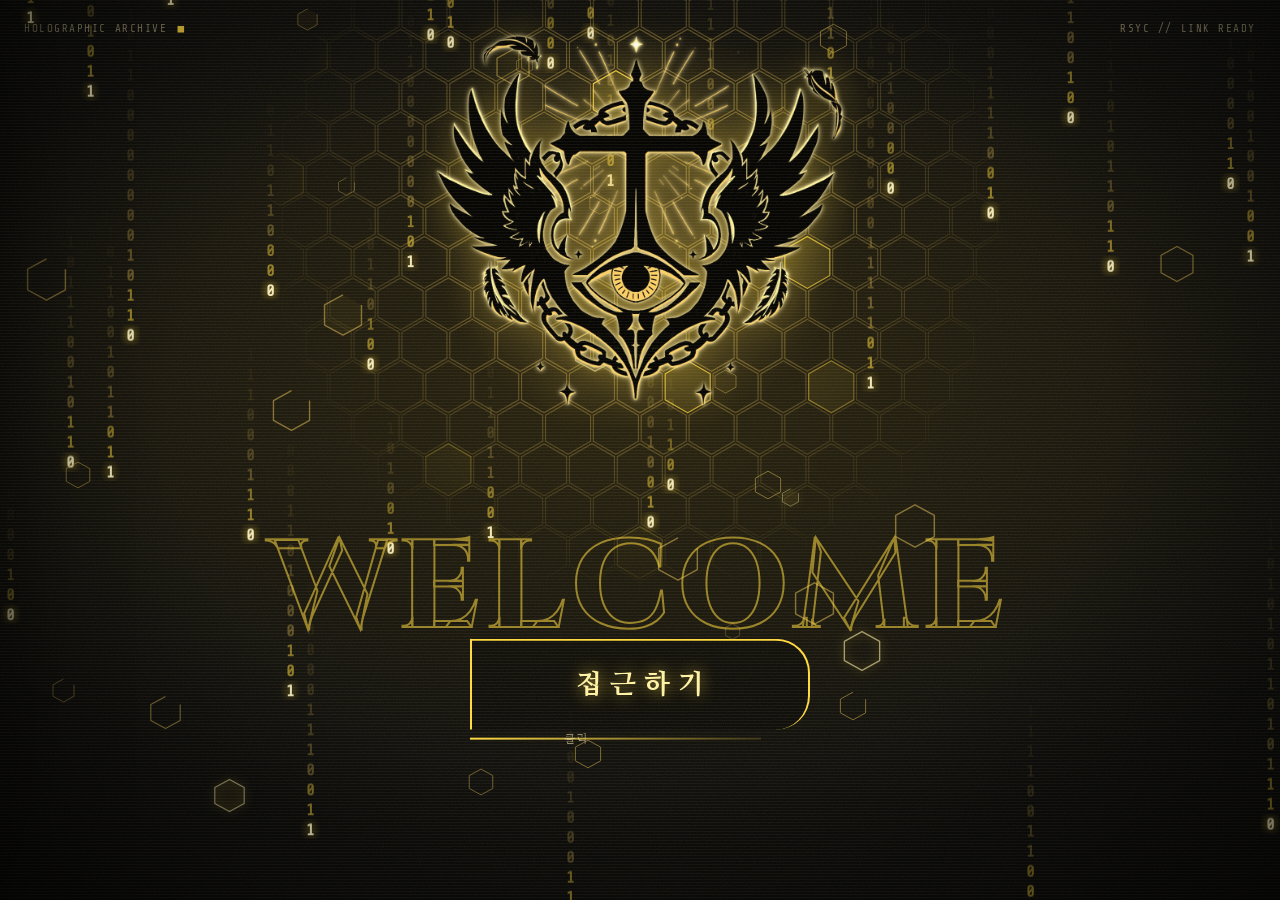
==== index.html @ 60757486 "글자 나오는 속도 전체적으로 약 2배 이상 빠르게(대사·통신·화면 글자·분노 연출·로블록스 UI), 공지 v-4.7.5 Co-Authored-By: Claude Sonnet 5.5" ====
<!doctype html><html><head><meta charset=utf8><meta name=viewport content="width=device-width,initial-scale=1,viewport-fit=cover"><style>:root{color-scheme:light;box-sizing:border-box;padding-top:env(safe-area-inset-top,0px);padding-bottom:env(safe-area-inset-bottom,0px)}html{scroll-padding-top:env(safe-area-inset-top,0px)}body{margin:0;padding:0;font:14px -apple-system,BlinkMacSystemFont,sans-serif;background:#faf9f5;color:#141413}img{max-width:100%}[hidden]:not([hidden=until-found i]){display:none!important}</style></head><body>
<title>라시안컷 소설 모음집</title>
<link rel="preconnect" href="https://fonts.googleapis.com"><link rel="preconnect" href="https://fonts.gstatic.com" crossorigin>
<link rel="stylesheet" href="https://fonts.googleapis.com/css2?family=Cinzel:wght@400;600;800&family=IM+Fell+English:ital@0;1&family=Nanum+Myeongjo:wght@400;700;800&family=Noto+Serif+KR:wght@300&family=Share+Tech+Mono&display=swap">
<style>
/* Layout concept: one full-viewport hologram console. Screens stack; a downward curtain covers every change.
   Palette is black + gold + pale (연노랑) + yellow; white is kept for reading text. */
:root{--ts:3.2;--ease-soft:cubic-bezier(.25,.6,.3,1);
  --ink:#0a0a0a; --ink-2:#121212; --ink-3:#191610;
  --gold:#c9a94c; --pale:#e9d8a6; --lemon:#fff3a6; --yellow:#ffd93d; --amber:#b7791f; --white:#ffffff;
  --line:rgba(233,216,166,.30); --line-2:rgba(233,216,166,.16);
  --f-display:'Cinzel','Nanum Myeongjo','Batang',serif;
  --f-body:'Nanum Myeongjo','Noto Serif KR','Batang',serif;
  --f-mono:'Share Tech Mono','D2Coding','Consolas',ui-monospace,monospace;
  --f-old:'IM Fell English','Nanum Myeongjo','Batang',serif;
  --ease:cubic-bezier(.2,.75,.2,1);
  color-scheme:dark;
}
*{box-sizing:border-box}
html,body{height:100%}
body{margin:0;background:var(--ink);color:var(--white);font:400 16px/1.6 var(--f-body);overflow:hidden;-webkit-font-smoothing:antialiased;-webkit-tap-highlight-color:transparent}
button{font:inherit;color:inherit;background:none;border:0;padding:0;cursor:pointer}
button:focus-visible,input:focus-visible{outline:2px solid var(--yellow);outline-offset:3px}
svg{display:block}
#app{position:relative;height:100%;overflow:hidden;background:radial-gradient(120% 90% at 50% 38%,#17130a 0%,#0a0a0a 52%,#040404 100%)}
.mono{font-family:var(--f-mono);letter-spacing:.14em;text-transform:uppercase}
.ko{font-family:var(--f-body);letter-spacing:.04em;text-transform:none}

/* ---------- screens + enter/leave motion (rise in, fall out) ---------- */
.screen{position:absolute;inset:0;display:none;overflow:hidden}
.screen.on{display:block}
@keyframes rise{from{opacity:0;translate:0 34px}to{opacity:1;translate:0 0}}
@keyframes fall{from{opacity:1;translate:0 0}to{opacity:0;translate:0 34px}}
.screen.pre [data-a]{opacity:0;translate:0 34px}
.screen.enter [data-a]{animation:rise calc(.78s*var(--ts,1)) var(--ease-soft) both;animation-delay:calc((var(--i,0)*68ms + var(--d,0ms))*var(--ts,1))}
.screen.leave [data-a]{animation:fall calc(.36s*var(--ts,1)) cubic-bezier(.4,0,.6,1) both;animation-delay:calc(var(--i,0)*22ms*var(--ts,1))}
.screen.leave{pointer-events:none}

/* icon line-drawing */
.ic{width:100%;height:100%;fill:none;stroke:currentColor;stroke-width:1.4;stroke-linecap:round;stroke-linejoin:round;overflow:visible}
.p{stroke-dasharray:1 1;stroke-dashoffset:0}
@keyframes draw{from{stroke-dashoffset:1}to{stroke-dashoffset:0}}
.screen.enter .ic .p,.draw .ic .p{animation:draw calc(1.1s*var(--ts,1)) ease both;animation-delay:calc((var(--i,0)*68ms + 220ms)*var(--ts,1))}
.screen.pre .ic .p{stroke-dashoffset:1}

/* ---------- global fx ---------- */
#fx{position:absolute;inset:0;pointer-events:none;z-index:60;overflow:hidden}
#fx .scan{position:absolute;inset:0;background:repeating-linear-gradient(to bottom,rgba(255,236,150,.05) 0 1px,transparent 1px 3px);mix-blend-mode:screen}
#fx .beam{position:absolute;left:0;right:0;height:22vh;top:-24vh;background:linear-gradient(to bottom,transparent,rgba(255,232,140,.055),transparent);animation:beam 9s linear infinite}
@keyframes beam{to{transform:translateY(150vh)}}
#fx .grain{position:absolute;inset:-40%;opacity:.10;animation:grain 1.1s steps(5) infinite;
  background-image:url("data:image/svg+xml;utf8,%3Csvg xmlns='http://www.w3.org/2000/svg' width='220' height='220'%3E%3Cfilter id='n'%3E%3CfeTurbulence type='fractalNoise' baseFrequency='.85' numOctaves='2' stitchTiles='stitch'/%3E%3CfeColorMatrix values='0 0 0 0 .95 0 0 0 0 .84 0 0 0 0 .5 0 0 0 .6 0'/%3E%3C/filter%3E%3Crect width='100%25' height='100%25' filter='url(%23n)'/%3E%3C/svg%3E")}
@keyframes grain{0%{transform:translate(0,0)}20%{transform:translate(-3%,2%)}40%{transform:translate(2%,-3%)}60%{transform:translate(-2%,-1%)}80%{transform:translate(3%,3%)}100%{transform:translate(0,0)}}
#fx .vig{position:absolute;inset:0;background:radial-gradient(ellipse at 50% 46%,transparent 52%,rgba(0,0,0,.6) 100%)}
@keyframes flick{0%,100%{opacity:1}91%{opacity:1}92%{opacity:.86}93%{opacity:1}96%{opacity:.93}97%{opacity:1}}
.flick{animation:flick 7s steps(1) infinite}
:root[data-fx="off"] #fx .scan,:root[data-fx="off"] #fx .beam,:root[data-fx="off"] #fx .grain{display:none}
:root[data-fx="off"] .flick{animation:none}

/* ---------- shared pieces ---------- */
.brk{position:relative}
.brk::before,.brk::after{content:"";position:absolute;inset:-1px;pointer-events:none;
  --c:var(--pale);
  background:
    linear-gradient(var(--c),var(--c)) 0 0/16px 1.5px no-repeat,linear-gradient(var(--c),var(--c)) 0 0/1.5px 16px no-repeat,
    linear-gradient(var(--c),var(--c)) 100% 0/16px 1.5px no-repeat,linear-gradient(var(--c),var(--c)) 100% 0/1.5px 16px no-repeat}
.brk::after{background:
    linear-gradient(var(--c),var(--c)) 0 100%/16px 1.5px no-repeat,linear-gradient(var(--c),var(--c)) 0 100%/1.5px 16px no-repeat,
    linear-gradient(var(--c),var(--c)) 100% 100%/16px 1.5px no-repeat,linear-gradient(var(--c),var(--c)) 100% 100%/1.5px 16px no-repeat}
.gild{--gild:linear-gradient(180deg,var(--lemon) 0%,var(--pale) 38%,var(--gold) 72%,#8f7530 100%);background:var(--gild);-webkit-background-clip:text;background-clip:text;color:transparent}
.gild.wr{background:none}
.gild .wc{background:var(--gild);-webkit-background-clip:text;background-clip:text;color:transparent}
.orn{display:flex;align-items:center;gap:12px;color:var(--gold)}
.orn::before,.orn::after{content:"";flex:1;height:1px;background:linear-gradient(90deg,transparent,var(--gold))}
.orn::after{background:linear-gradient(270deg,transparent,var(--gold))}
.orn i{width:7px;height:7px;rotate:45deg;background:var(--gold);box-shadow:0 0 10px var(--yellow)}

.backbtn{position:absolute;z-index:8;display:flex;align-items:center;gap:12px;padding:8px 16px 8px 12px;color:var(--pale);font-family:var(--f-display);font-size:clamp(15px,1.5vw,20px);letter-spacing:.06em;
  border:1px solid var(--line);background:rgba(10,10,10,.55);backdrop-filter:blur(3px);transition:color .2s,border-color .2s,box-shadow .2s,background .2s}
.backbtn .ic{width:22px;height:22px;flex:none}
.backbtn:hover{color:var(--yellow);border-color:var(--yellow);box-shadow:0 0 22px rgba(255,217,61,.25);background:rgba(255,217,61,.06)}
.backbtn.tl{top:max(18px,env(safe-area-inset-top,0px));left:22px}
.backbtn.tr{top:max(18px,env(safe-area-inset-top,0px));right:22px}

/* sound widget (slider + speaker) */
.snd{display:flex;align-items:center;gap:14px;color:var(--pale)}
.snd .spk{position:relative;width:44px;height:44px;display:grid;place-items:center;border:1px solid var(--line);background:rgba(10,10,10,.5);transition:color .2s,border-color .2s,box-shadow .2s}
.snd .spk .ic{width:26px;height:26px}
.snd .spk:hover{color:var(--yellow);border-color:var(--yellow);box-shadow:0 0 18px rgba(255,217,61,.25)}
.snd .w1,.snd .w2{transition:opacity .3s,stroke-dashoffset .5s}
.snd .x{opacity:0;transition:opacity .25s}
.snd.muted .w1,.snd.muted .w2{opacity:0}
.snd.muted .x{opacity:1}
.snd.muted{color:rgba(233,216,166,.55)}
.snd .vol{-webkit-appearance:none;appearance:none;width:clamp(84px,9vw,132px);height:22px;background:transparent;cursor:pointer;margin:0}
.snd .vol::-webkit-slider-runnable-track{height:1px;background:linear-gradient(90deg,var(--yellow) var(--v,50%),rgba(233,216,166,.35) var(--v,50%))}
.snd .vol::-moz-range-track{height:1px;background:rgba(233,216,166,.35)}
.snd .vol::-moz-range-progress{height:1px;background:var(--yellow)}
.snd .vol::-webkit-slider-thumb{-webkit-appearance:none;width:10px;height:10px;margin-top:-4.5px;rotate:45deg;background:var(--yellow);border:0;box-shadow:0 0 12px rgba(255,217,61,.9)}
.snd .vol::-moz-range-thumb{width:9px;height:9px;border-radius:0;background:var(--yellow);border:0;box-shadow:0 0 12px rgba(255,217,61,.9)}
.snd .cap{position:absolute;font-family:var(--f-mono);font-size:10px;letter-spacing:.16em;color:rgba(233,216,166,.55);white-space:nowrap;pointer-events:none}
.snd-tr{position:absolute;top:max(20px,env(safe-area-inset-top,0px));right:26px;z-index:6}
.snd-br{position:absolute;bottom:max(24px,env(safe-area-inset-bottom,0px));right:28px;z-index:6}

#toast{position:absolute;left:50%;bottom:max(46px,env(safe-area-inset-bottom,0px));translate:-50% 0;z-index:70;padding:10px 20px;border:1px solid var(--gold);background:rgba(10,10,10,.9);color:var(--pale);font-family:var(--f-mono);font-size:13px;letter-spacing:.1em;opacity:0;pointer-events:none;transition:opacity .3s,translate .3s var(--ease);translate:-50% 20px;box-shadow:0 0 30px rgba(255,217,61,.15)}
#toast.show{opacity:1;translate:-50% 0}

/* ================= INTRO ================= */
#s-intro{background:radial-gradient(90% 70% at 50% 46%,rgba(255,217,61,.07),transparent 70%)}
#s-intro .bits{position:absolute;inset:0;width:100%;height:100%}
#s-intro .hexes{position:absolute;inset:0;pointer-events:none}
#s-intro .hx{position:absolute;fill:none;stroke:var(--gold);stroke-width:3.2;stroke-linejoin:round;overflow:visible;opacity:.6;animation:drift var(--t,8s) ease-in-out infinite alternate;animation-delay:var(--dl,0s)}
#s-intro .hx.f{fill:rgba(255,217,61,.08)}
#s-intro .hx.b{stroke:var(--lemon);filter:drop-shadow(0 0 5px rgba(255,217,61,.7))}
@keyframes drift{from{transform:translateY(-14px);opacity:.3}to{transform:translateY(16px);opacity:.85}}
/* 문장(로고): 원본 검은색 그대로. 검은 배경에서 윤곽이 읽히도록 금빛 테두리 광택 + 뒤쪽 은은한 금빛 후광 */
#s-intro .crest{position:absolute;left:50%;top:4%;height:min(41%,calc(84vw*.908));aspect-ratio:1000/908;transform:translateX(-50%);pointer-events:none}
#s-intro .crest img{position:relative;z-index:1;display:block;width:100%;height:100%;object-fit:contain;user-select:none;-webkit-user-drag:none;animation:crestfloat 7s ease-in-out infinite;filter:drop-shadow(0 0 1px rgba(255,236,150,.95)) drop-shadow(0 0 2.5px rgba(233,216,166,.85)) drop-shadow(0 0 18px rgba(255,217,61,.35))}
#s-intro .crest::before{content:'';position:absolute;inset:-6% -4%;z-index:0;background:radial-gradient(ellipse at 50% 52%,rgba(201,169,76,.34) 0%,rgba(201,169,76,.16) 38%,transparent 68%);pointer-events:none}
@keyframes crestfloat{0%,100%{transform:translateY(0)}50%{transform:translateY(-8px)}}
#s-intro .comb{position:absolute;left:50%;top:50%;width:200%;aspect-ratio:1;translate:-50% -50%;overflow:visible;z-index:0;-webkit-mask-image:radial-gradient(circle,#000 24%,transparent 66%);mask-image:radial-gradient(circle,#000 24%,transparent 66%)}
#s-intro .comb path{fill:none;stroke:var(--gold);stroke-width:1.4;opacity:.5}
#s-intro .comb path.lit{fill:rgba(255,217,61,.16);stroke:var(--yellow);opacity:.9;animation:combp var(--t,4s) ease-in-out infinite;animation-delay:var(--dl,0s)}
@keyframes combp{0%,100%{opacity:.1}50%{opacity:1}}
#s-intro .welcome{position:absolute;left:50%;top:54%;transform:translate(-50%,-50%);font-family:var(--f-display);font-weight:800;font-size:clamp(44px,min(9.8vw,18vh),190px);line-height:1;letter-spacing:.05em;white-space:nowrap;color:transparent;-webkit-text-stroke:2px rgba(255,217,61,.55);user-select:none}
#s-intro .welcome .g{position:relative;display:block}
#s-intro .welcome .g::before,#s-intro .welcome .g::after{content:attr(data-t);position:absolute;inset:0;color:transparent}
#s-intro .welcome .g::before{-webkit-text-stroke:2px rgba(255,243,166,.7);animation:gl1 5.5s steps(1) infinite}
#s-intro .welcome .g::after{-webkit-text-stroke:2px rgba(201,169,76,.7);animation:gl2 5.5s steps(1) infinite}
@keyframes gl1{0%,86%,100%{clip-path:inset(0 0 0 0);translate:0 0}87%{clip-path:inset(12% 0 62% 0);translate:-8px 0}89%{clip-path:inset(58% 0 12% 0);translate:7px 0}91%{clip-path:inset(0 0 0 0);translate:0 0}}
@keyframes gl2{0%,88%,100%{clip-path:inset(0 0 0 0);translate:0 0}89%{clip-path:inset(70% 0 6% 0);translate:9px 0}90%{clip-path:inset(20% 0 55% 0);translate:-6px 0}92%{clip-path:inset(0 0 0 0);translate:0 0}}
#s-intro .ghost{position:absolute;left:50%;bottom:4.5%;transform:translateX(-50%);font-family:var(--f-display);font-size:clamp(24px,min(5.2vw,9vh),96px);letter-spacing:.32em;padding-left:.32em;color:transparent;-webkit-text-stroke:1.5px rgba(255,203,90,.38);white-space:nowrap;user-select:none}
#s-intro .access{position:absolute;left:50%;top:76%;transform:translate(-50%,-50%);display:grid;place-items:center;padding:.85em 2.4em .85em 2.7em;min-width:min(78vw,340px);font-family:var(--f-body);font-weight:800;font-size:clamp(19px,2.1vw,32px);letter-spacing:.3em;color:var(--lemon);text-shadow:0 0 16px rgba(255,217,61,.7);
  border:2px solid var(--yellow);border-bottom:0;border-radius:0 34px 34px 0;background:linear-gradient(180deg,rgba(255,217,61,.07),rgba(255,217,61,.02));transition:background .25s,box-shadow .25s,color .25s,letter-spacing .3s}
#s-intro .access::after{content:"";position:absolute;height:2px;bottom:-10px;left:-2px;right:14%;background:linear-gradient(90deg,var(--yellow),rgba(255,217,61,.15))}
#s-intro .access:hover,#s-intro .access:focus-visible{background:rgba(255,217,61,.16);box-shadow:0 0 44px rgba(255,217,61,.35),inset 0 0 30px rgba(255,217,61,.12);color:#fff;letter-spacing:.38em}
#s-intro .access .scanline{position:absolute;left:0;right:0;height:2px;top:0;background:var(--lemon);opacity:0;box-shadow:0 0 12px var(--yellow)}
#s-intro .access:hover .scanline{opacity:.9;animation:sl 1.2s linear infinite}
@keyframes sl{from{top:0}to{top:100%}}
#s-intro .hint{position:absolute;left:50%;top:calc(76% + 46px);transform:translateX(-50%);font-size:12px;color:rgba(233,216,166,.62);white-space:nowrap;text-transform:none;letter-spacing:.08em}
#s-intro .tag{position:absolute;font-size:11px;color:rgba(233,216,166,.62);display:flex;gap:10px;align-items:center}
#s-intro .tag b{font-weight:400;color:var(--yellow);animation:blink 1.2s steps(1) infinite}
@keyframes blink{50%{opacity:0}}
#s-intro .tag.tl{top:max(20px,env(safe-area-inset-top,0px));left:24px}
#s-intro .tag.tr{top:max(20px,env(safe-area-inset-top,0px));right:24px}

/* ================= MAIN ================= */
#s-main .topbar{position:absolute;z-index:10;top:0;left:0;right:0;padding:max(18px,env(safe-area-inset-top,0px)) 24px 0;display:flex;align-items:flex-start;gap:clamp(10px,1.4vw,22px);flex-wrap:wrap}
#s-main .navgrp{display:flex;align-items:flex-start;gap:clamp(10px,1.5vw,24px);flex-wrap:wrap;min-width:0}
#s-main .snd-slot{margin-left:auto;padding-top:4px}
.nbtn{position:relative;width:clamp(44px,4.4vw,62px);aspect-ratio:1;display:grid;place-items:center;color:var(--pale);padding:9px;
  border:1px solid rgba(233,216,166,.5);border-left-width:3px;border-top-width:2px;background:linear-gradient(180deg,rgba(233,216,166,.07),rgba(0,0,0,.55));
  outline:1px solid rgba(233,216,166,.16);outline-offset:3px;transition:color .2s,box-shadow .25s,transform .25s var(--ease),background .25s}
.nbtn.plain{border:0;background:none;outline:0;padding:6px}
.nbtn:hover,.nbtn:focus-visible{color:var(--yellow);transform:translateY(-3px);box-shadow:0 8px 26px rgba(255,217,61,.22);background:linear-gradient(180deg,rgba(255,217,61,.14),rgba(0,0,0,.5))}
.nbtn.plain:hover{box-shadow:none;background:none}
.nbtn .tip{position:absolute;top:calc(100% + 14px);left:50%;translate:-50% 8px;opacity:0;pointer-events:none;white-space:nowrap;text-align:center;font-size:13px;line-height:1.35;letter-spacing:.04em;color:var(--pale);padding:5px 12px;border:1px solid var(--line);background:rgba(10,10,10,.92);transition:opacity .2s,translate .25s var(--ease);z-index:3}
.nbtn .tip::before{content:"";position:absolute;left:50%;top:-6px;width:9px;height:9px;rotate:45deg;translate:-50% 0;background:var(--ink);border-left:1px solid var(--line);border-top:1px solid var(--line)}
.nbtn:hover .tip,.nbtn:focus-visible .tip{opacity:1;translate:-50% 0}
.nbtn .tip.two{white-space:normal;width:9.2em}
.nbtn:first-child .tip{left:0;translate:0 8px}.nbtn:first-child:hover .tip{translate:0 0}
.nbtn:first-child .tip::before{left:20px}

.char-panel{position:absolute;left:8vw;bottom:0;top:31%;width:clamp(290px,26.5vw,470px);z-index:2;
  border:1px solid var(--gold);border-bottom:0;border-radius:0 44px 0 0;background:linear-gradient(180deg,rgba(201,169,76,.13),rgba(10,10,10,.75) 55%,rgba(255,217,61,.07));
  outline:1px solid rgba(233,216,166,.14);outline-offset:6px;box-shadow:inset 0 0 70px rgba(255,217,61,.07)}
.char-panel .astro{position:absolute;left:50%;top:47%;width:132%;aspect-ratio:1;translate:-50% -50%;pointer-events:none;opacity:.9}
.char-panel .astro svg{width:100%;height:100%;overflow:visible}
.char-panel .astro text{font-family:var(--f-display);font-size:15px;letter-spacing:.35em;fill:var(--gold);opacity:.7}
.char-panel .floor{position:absolute;left:8%;right:8%;bottom:-14px;height:46px;border-radius:50%;background:radial-gradient(ellipse at center,rgba(255,217,61,.4),transparent 68%);filter:blur(4px)}
.char-panel .mask{position:absolute;inset:0;border-radius:0 44px 0 0;overflow:hidden}
.char-panel .mask::after{content:"";position:absolute;inset:0;background:repeating-linear-gradient(to bottom,rgba(255,236,150,.06) 0 1px,transparent 1px 4px);animation:panscan 6s linear infinite}
@keyframes panscan{to{background-position:0 40px}}
.char-panel .fl{position:absolute;left:50%;bottom:0;height:96%;width:auto;max-width:none;translate:-50% 0;filter:drop-shadow(0 0 1.5px rgba(255,243,166,.95)) drop-shadow(0 0 16px rgba(255,217,61,.32));animation:float 6.5s ease-in-out infinite;user-select:none;-webkit-user-drag:none}
@keyframes float{0%,100%{transform:translateY(0)}50%{transform:translateY(-7px)}}
.char-panel .plate{position:absolute;left:14px;bottom:16px;z-index:2;font-size:11px;color:var(--pale);line-height:1.5;padding:6px 10px;border-left:2px solid var(--yellow);background:rgba(10,10,10,.6)}
.char-panel .plate b{display:block;font-family:var(--f-display);font-weight:600;font-size:14px;letter-spacing:.1em;color:var(--lemon)}

.dlg{position:absolute;left:calc(8vw + clamp(290px,26.5vw,470px) + 60px);right:9vw;top:36%;min-height:clamp(170px,30vh,300px);padding:34px clamp(22px,3vw,44px) 34px;z-index:3;cursor:pointer;text-align:left;
  background:linear-gradient(180deg,rgba(24,20,10,.86),rgba(8,8,8,.9));border:1px solid var(--gold);outline:1px solid rgba(233,216,166,.2);outline-offset:6px;
  box-shadow:inset 0 0 60px rgba(255,217,61,.06),0 24px 70px rgba(0,0,0,.65)}
.dlg .notch{position:absolute;left:-21px;top:50%;width:20px;height:38px;translate:0 -50%;background:var(--gold);clip-path:polygon(100% 0,0 50%,100% 100%)}
.dlg .notch::after{content:"";position:absolute;inset:0;background:#15120a;clip-path:polygon(100% 4px,4px 50%,100% calc(100% - 4px));translate:2px 0}
.dlg .who{position:absolute;top:-16px;left:26px;padding:3px 16px;background:var(--ink);border:1px solid var(--gold);font-size:14px;letter-spacing:.14em;color:var(--lemon);display:flex;gap:10px;align-items:baseline}
.dlg .who i{font-style:normal;font-family:var(--f-display);font-size:11px;letter-spacing:.24em;color:var(--gold)}
.dlg .txt{position:relative;font-size:clamp(17px,1.65vw,26px);line-height:1.9;min-height:5.7em;word-break:keep-all;overflow-wrap:break-word;color:var(--white);white-space:pre-line}
.dlg .next{position:absolute;right:22px;bottom:14px;font-family:var(--f-mono);font-size:12px;letter-spacing:.2em;color:var(--yellow);opacity:0;transition:opacity .3s}
.dlg .next.on{opacity:1;animation:nudge 1.1s ease-in-out infinite}
@keyframes nudge{50%{translate:0 4px}}
.dlg:hover{box-shadow:inset 0 0 70px rgba(255,217,61,.1),0 24px 70px rgba(0,0,0,.65),0 0 34px rgba(255,217,61,.12)}
#s-main .status{position:absolute;right:26px;bottom:max(22px,env(safe-area-inset-bottom,0px));z-index:3;font-size:11px;color:rgba(233,216,166,.7);text-align:right;line-height:1.7}
#s-main .status b{font-weight:400;color:var(--yellow)}
#s-main .bgring{position:absolute;right:-12vw;bottom:-22vw;width:58vw;aspect-ratio:1;opacity:.2;pointer-events:none}

/* ================= LORE (소설창) ================= */
#s-lore{background:linear-gradient(180deg,#0d0b06,#0a0a0a 60%,#100d05)}
#loreTrack{position:absolute;inset:0;overflow-x:auto;overflow-y:hidden;scrollbar-width:none}
#loreTrack::-webkit-scrollbar{display:none}
#loreField{position:relative;height:100%}
.strip{position:absolute;top:0;left:0;height:100%;text-align:left;color:var(--pale);overflow:visible}
.strip .fill{position:absolute;inset:0;background:linear-gradient(180deg,rgba(255,243,166,.02) 0%,rgba(233,216,166,.07) 55%,rgba(201,169,76,.12) 100%);transition:background .4s,filter .4s}
.strip[data-tint="1"] .fill{background:linear-gradient(180deg,rgba(201,169,76,.03),rgba(201,169,76,.13))}
.strip[data-tint="2"] .fill{background:linear-gradient(180deg,rgba(255,217,61,.02),rgba(255,217,61,.10))}
.strip[data-tint="3"] .fill{background:linear-gradient(180deg,rgba(233,216,166,.02),rgba(233,216,166,.11))}
.strip .fill::after{content:"";position:absolute;inset:0;background:repeating-linear-gradient(90deg,transparent 0 46px,rgba(233,216,166,.045) 46px 47px);opacity:.9}
.strip .sweep{position:absolute;top:0;bottom:0;width:26%;left:-30%;background:linear-gradient(90deg,transparent,rgba(255,243,166,.16),transparent);skew:-14deg 0;opacity:0}
.strip:hover .fill,.strip:focus-visible .fill{background:linear-gradient(180deg,rgba(255,243,166,.09),rgba(255,217,61,.2))}
.strip:hover .sweep,.strip:focus-visible .sweep{opacity:1;animation:sweepx 1.4s ease-in-out}
@keyframes sweepx{from{left:-30%}to{left:120%}}
.strip .ttl{position:absolute;left:calc(var(--tx,50%) - 200px);width:400px;text-align:center;font-weight:800;font-size:clamp(24px,2.9vw,46px);line-height:1.25;letter-spacing:.05em;white-space:pre-line;transition:transform .35s var(--ease),filter .35s;filter:drop-shadow(0 2px 0 rgba(0,0,0,.6))}
.strip .licw{position:absolute;left:calc(var(--ix,50%) - var(--iw,210px)/2);width:var(--iw,210px);top:50%;translate:0 -50%;pointer-events:none}
.strip .lic{display:block;color:var(--pale);transition:transform .45s var(--ease),filter .4s}
.strip.top .idx{top:4.5%}.strip.top .ttl{top:calc(4.5% + 28px)}
.strip.bot .idx{bottom:4.5%}.strip.bot .ttl{bottom:calc(4.5% + 28px)}
.strip.more .ttl{top:57%;bottom:auto}.strip.more .licw{top:45%}
.strip .edge{position:absolute;inset:0;width:100%;height:100%;overflow:visible;pointer-events:none}
.strip:hover .lic,.strip:focus-visible .lic{transform:scale(1.07);filter:drop-shadow(0 0 16px rgba(255,217,61,.55))}
.strip:hover .ttl,.strip:focus-visible .ttl{filter:drop-shadow(0 0 14px rgba(255,217,61,.55))}
.strip .idx{position:absolute;left:calc(var(--tx,50%) - 100px);width:200px;text-align:center;font-family:var(--f-display);font-size:12px;letter-spacing:.4em;color:rgba(233,216,166,.55)}
.lic svg{width:100%;height:auto;overflow:visible;fill:none;stroke:currentColor;stroke-width:2.4;stroke-linecap:round;stroke-linejoin:round}
/* ---- 소설창 아이콘: 리바이어던(피) ---- */
.lic .bd{fill:none;stroke:#8b0000;stroke-width:6.4;stroke-linecap:round;stroke-dasharray:1 1;stroke-dashoffset:1;animation:bdrip calc(5.4s*var(--ts,1)) ease-in-out infinite;animation-delay:var(--dl,0s)}
@keyframes bdrip{0%{stroke-dashoffset:1}30%{stroke-dashoffset:0}66%{stroke-dashoffset:0}84%{stroke-dashoffset:-1}100%{stroke-dashoffset:-1}}
.lic .bdrop{fill:#8b0000;stroke:#b91c1c;stroke-width:.8;transform-box:fill-box;transform-origin:50% 0;opacity:0;animation:bdrop calc(5.4s*var(--ts,1)) linear infinite;animation-delay:var(--dl,0s)}
@keyframes bdrop{
  0%,29%{opacity:0;transform:translateY(0) scale(.15)}
  36%{opacity:1;transform:translateY(0) scale(1);animation-timing-function:ease-in-out}
  44%{opacity:1;transform:translateY(0) scale(1.05,1.22);animation-timing-function:cubic-bezier(.6,0,1,.5)}
  60%{opacity:1;transform:translateY(var(--fall,40px)) scale(.9,1.25)}
  61%,100%{opacity:0;transform:translateY(var(--fall,40px)) scale(.9,1.25)}
}
.lic .brip{fill:none;stroke:#c22b22;stroke-width:1.6;transform-box:fill-box;transform-origin:center;opacity:0;animation:brip calc(5.4s*var(--ts,1)) ease-out infinite;animation-delay:var(--dl,0s)}
@keyframes brip{0%,60%{opacity:0;transform:scale(.25)}62%{opacity:.95;transform:scale(.35)}82%{opacity:0;transform:scale(1.7)}100%{opacity:0;transform:scale(1.7)}}
.lic .bblob{transform-box:fill-box;transform-origin:50% 0;animation:ooze calc(4.6s*var(--ts,1)) ease-in-out infinite}
@keyframes ooze{0%,100%{transform:scale(1,1)}50%{transform:scale(1.04,1.1)}}
/* ---- 인간(별 + 보라 전기) ---- */
.lic .spin1{transform-origin:150px 150px;animation:spin calc(60s*var(--ts,1)) linear infinite}
.lic .spin2{transform-origin:150px 150px;animation:spin calc(40s*var(--ts,1)) linear infinite reverse}
@keyframes spin{to{transform:rotate(360deg)}}
.lic .h-bloom{transform-box:fill-box;transform-origin:center;animation:hbloom calc(3.4s*var(--ts,1)) ease-in-out infinite}
@keyframes hbloom{0%,100%{transform:scale(.84);opacity:.72}50%{transform:scale(1.14);opacity:1}}
.lic .h-star{transform-box:fill-box;transform-origin:center;animation:hstar calc(3.4s*var(--ts,1)) ease-in-out infinite;filter:drop-shadow(0 0 3px #bfe0ff) drop-shadow(0 0 12px rgba(46,116,255,.95)) drop-shadow(0 0 26px rgba(70,90,255,.75))}
@keyframes hstar{0%,100%{transform:scale(.93)}50%{transform:scale(1.1)}}
.lic .h-core{transform-box:fill-box;transform-origin:center;animation:hcore calc(1.7s*var(--ts,1)) ease-in-out infinite;filter:drop-shadow(0 0 6px #fff) drop-shadow(0 0 14px #8fc2ff)}
@keyframes hcore{0%,100%{transform:scale(.8);opacity:.85}50%{transform:scale(1.35);opacity:1}}
.lic .h-flare{transform-origin:150px 150px;animation:hflare calc(3.4s*var(--ts,1)) ease-in-out infinite}
@keyframes hflare{0%,100%{transform:scale(.62);opacity:.55}50%{transform:scale(1.08);opacity:1}}
.lic .h-flare2{transform-origin:150px 150px;animation:spin calc(18s*var(--ts,1)) linear infinite}
.lic .h-sp{transform-box:fill-box;transform-origin:center;opacity:0;animation:hsp calc(2.6s*var(--ts,1)) ease-in-out infinite;animation-delay:var(--dl,0s)}
@keyframes hsp{0%,100%{opacity:0;transform:scale(.2) rotate(0)}45%{opacity:1;transform:scale(1.15) rotate(45deg)}70%{opacity:.4;transform:scale(.7) rotate(60deg)}}
.lic .zapg{filter:drop-shadow(0 0 3px #b04bff) drop-shadow(0 0 9px rgba(160,32,240,.85))}
.lic .zp{stroke:#b13cff;stroke-width:2.7}
.lic .zc{stroke:#f3dcff;stroke-width:.9}
/* ---- 조직: 아이콘 전체가 위아래로 ---- */
.lic .bob{animation:bob calc(2.8s*var(--ts,1)) ease-in-out infinite}
@keyframes bob{0%,100%{transform:translateY(8px)}50%{transform:translateY(-16px)}}
.lic .c-sh{transform-box:fill-box;transform-origin:center;animation:bobsh calc(2.8s*var(--ts,1)) ease-in-out infinite}
@keyframes bobsh{0%,100%{transform:scale(1);opacity:1}50%{transform:scale(.7);opacity:.45}}
.lic .amber{stroke:var(--amber)}.lic .gold{stroke:var(--gold)}.lic .yel{stroke:var(--yellow)}.lic .fillg{fill:rgba(201,169,76,.14)}
.strip.more .ttl{font-family:var(--f-old);font-style:italic;font-weight:400;font-size:clamp(34px,4.4vw,72px);letter-spacing:.02em;color:var(--pale)}
.lore-lines{position:absolute;inset:0;pointer-events:none;overflow:visible}
.lore-lines line{stroke:var(--lemon);stroke-width:1.6;opacity:.75;filter:drop-shadow(0 0 4px rgba(255,236,150,.7))}

/* lore list */
#s-lorelist{background:radial-gradient(90% 70% at 50% 30%,rgba(255,217,61,.06),transparent 70%)}
#s-lorelist .wrap{position:absolute;inset:0;padding:clamp(84px,12vh,120px) clamp(20px,6vw,90px) 40px;overflow-y:auto;overflow-x:hidden}
#s-lorelist .head{display:flex;align-items:center;gap:clamp(18px,3vw,44px);margin-bottom:26px}
#s-lorelist .head .lic{position:static;width:clamp(72px,9vw,130px);flex:none;color:var(--pale)}
#s-lorelist h2{margin:0;font-size:clamp(30px,4.6vw,66px);font-weight:800;letter-spacing:.06em;line-height:1.15;white-space:pre-line}
#s-lorelist .sub{font-size:12px;color:rgba(233,216,166,.6);margin-top:8px}
#s-lorelist .grid{display:grid;grid-template-columns:repeat(auto-fill,minmax(min(100%,260px),1fr));gap:clamp(14px,2vw,26px);margin-top:30px}
.card{position:relative;min-height:190px;padding:20px 22px;display:flex;flex-direction:column;justify-content:space-between;text-align:left;border:1px solid var(--line);background:linear-gradient(180deg,rgba(233,216,166,.06),rgba(10,10,10,.7));transition:border-color .25s,box-shadow .25s,transform .3s var(--ease)}
a.card:hover,button.card:hover{border-color:var(--yellow);box-shadow:0 0 30px rgba(255,217,61,.18);transform:translateY(-4px)}
a.card{text-decoration:none;color:inherit}
.card .no{font-family:var(--f-display);font-size:13px;letter-spacing:.3em;color:var(--gold)}
.card .nm{font-size:20px;line-height:1.4;color:var(--white)}
.card .go{font-size:11px;color:var(--yellow)}
.card .nico{position:absolute;right:18px;top:16px;width:58px;height:58px;color:var(--pale);filter:drop-shadow(0 0 8px rgba(255,180,90,.35));transition:transform .45s var(--ease),filter .3s}
.card .nico .ic{stroke-width:1.2}
a.card:hover .nico{transform:scale(1.08) rotate(-4deg);filter:drop-shadow(0 0 14px rgba(255,190,100,.7))}
.card.hasico .nm{font-size:22px}
.card.empty{border-style:dashed;color:rgba(233,216,166,.5)}
.card.empty .nm{color:rgba(233,216,166,.55);font-size:16px}
#s-lorelist .msg{margin-top:26px;font-size:15px;color:rgba(233,216,166,.75);max-width:52ch;line-height:1.9;word-break:keep-all}

/* ================= UNIVERSE ================= */
#s-universe{background:radial-gradient(60% 60% at 32% 26%,rgba(255,217,61,.12),transparent 70%),#070707}
#uniSvg{position:absolute;inset:0;width:100%;height:100%}
#uniSvg .par{transform:translate(calc(var(--mx,0)*var(--k,10)*1px),calc(var(--my,0)*var(--k,10)*.7px));transition:transform .7s var(--ease)}
#uniSvg .st{fill:var(--lemon);animation:tw var(--t,4s) ease-in-out infinite;animation-delay:var(--dl,0s)}
@keyframes tw{50%{opacity:.15}}
#uniSvg .arc{fill:none;stroke-width:2;opacity:.6}
#uniSvg .ring{fill:none}
#uniSvg .planet-hit{fill:transparent;cursor:pointer}
#uniSvg .planet-g:hover .p-ring,#uniSvg .planet-g:focus-visible .p-ring{stroke:var(--yellow);opacity:1}
#uniSvg .planet-g:focus-visible{outline:none}
#uniSvg .tag{opacity:0;transition:opacity .25s;font-family:var(--f-mono);font-size:19px;letter-spacing:.18em;fill:var(--lemon);pointer-events:none}
#uniSvg .planet-g:hover .tag,#uniSvg .planet-g:focus-visible .tag,#uniSvg .sun-g:hover .tag{opacity:1}
.uni-title{position:absolute;top:max(14px,env(safe-area-inset-top,0px));right:clamp(20px,3vw,44px);z-index:5;font-family:var(--f-display);font-weight:600;font-size:clamp(28px,5.3vw,88px);letter-spacing:.07em;line-height:1.05;text-align:right;pointer-events:none;filter:drop-shadow(0 2px 0 #000)}
.uni-title>span{display:block}
.uni-title small{display:block;font-family:var(--f-mono);font-size:clamp(10px,.9vw,13px);letter-spacing:.32em;color:rgba(233,216,166,.65);margin-top:6px}
.compass{position:absolute;left:clamp(16px,2vw,32px);bottom:max(22px,env(safe-area-inset-bottom,0px));width:clamp(104px,11vw,150px);aspect-ratio:1;z-index:5;color:var(--pale)}
.compass svg{width:100%;height:100%;overflow:visible}
/* SVG 안에서 50% 50%는 viewBox 원점(0,0) 기준 (70,70)이 되어 바늘이 엉뚱한 점을 축으로 돌았음 → 나침반 중심(0,0)으로 고정 */
.compass .needle{transform-box:view-box;transform-origin:0 0;transition:transform 1.6s cubic-bezier(.3,.7,.2,1)}
.compass .wob{transform-box:view-box;transform-origin:0 0;animation:wob calc(6s*var(--ts,1)) ease-in-out infinite}
@keyframes wob{0%,100%{transform:rotate(-2.4deg)}50%{transform:rotate(2.4deg)}}
.compass text{font-family:var(--f-display);font-size:13px;fill:var(--lemon);text-anchor:middle;dominant-baseline:central}

/* ================= WORLD MAP ================= */
#s-world{background:#070707}
#worldSvg{position:absolute;inset:0;width:100%;height:100%;cursor:grab;touch-action:none;overflow:visible}
#worldSvg.drag{cursor:grabbing}
#worldSvg .disk{fill:url(#diskg);stroke:var(--pale);stroke-width:2.5;opacity:.9}
#worldSvg .disk2{fill:none;stroke:var(--gold);stroke-width:1.2;stroke-dasharray:6 10;opacity:.5}
#worldSvg .grat{fill:none;stroke:var(--gold);stroke-width:1;opacity:.13}
#worldSvg .reg{fill:rgba(233,216,166,.075);stroke:rgba(233,216,166,.42);stroke-width:1.2;stroke-dasharray:7 6;transition:fill .2s;cursor:pointer}
#worldSvg .reg.unk{fill:rgba(233,216,166,.035)}
#worldSvg .reg:hover,#worldSvg .reg.sel{fill:rgba(255,217,61,.26)}
#worldSvg .coast{fill:none;stroke:var(--gold);stroke-width:3.6;stroke-linejoin:round;filter:drop-shadow(0 0 6px rgba(255,217,61,.5));pointer-events:none}
#worldSvg .coast2{fill:none;stroke:var(--lemon);stroke-width:1;opacity:.5;pointer-events:none;transform:translate(3px,3px)}
.screen.enter #worldSvg .coast,.screen.enter #worldSvg .coast2{stroke-dasharray:1 1;animation:draw calc(2.2s*var(--ts,1)) ease both;animation-delay:calc(.35s*var(--ts,1))}
.screen.enter #worldSvg .reg{animation:fadein calc(1.2s*var(--ts,1)) ease both;animation-delay:calc(1.2s*var(--ts,1))}
@keyframes fadein{from{opacity:0}to{opacity:1}}
#worldSvg .lbl{font-family:var(--f-body);font-weight:800;font-size:34px;letter-spacing:.05em;fill:var(--pale);text-anchor:middle;paint-order:stroke;stroke:#0a0a0a;stroke-width:7px;stroke-linejoin:round;pointer-events:none}
#worldSvg .lbl.sm{font-size:26px}
#worldSvg .q{font-family:var(--f-display);font-size:34px;fill:rgba(233,216,166,.55);text-anchor:middle;dominant-baseline:central;pointer-events:none;paint-order:stroke;stroke:#0a0a0a;stroke-width:5px}
#worldSvg .qc{fill:none;stroke:rgba(233,216,166,.4);stroke-width:1.4;stroke-dasharray:3 5;pointer-events:none}
.map-ui{position:absolute;left:22px;bottom:max(22px,env(safe-area-inset-bottom,0px));z-index:6;display:flex;flex-direction:column;gap:10px}
.map-ui .zbtns{display:flex;gap:8px}
.map-ui .zb{width:40px;height:40px;display:grid;place-items:center;border:1px solid var(--line);background:rgba(10,10,10,.6);color:var(--pale);font-family:var(--f-mono);font-size:18px;transition:color .2s,border-color .2s}
.map-ui .zb:hover{color:var(--yellow);border-color:var(--yellow)}
.map-ui .lg{font-size:12px;color:rgba(233,216,166,.85);line-height:1.7;padding:6px 10px;background:rgba(10,10,10,.72);border-left:2px solid var(--gold);text-transform:none;letter-spacing:.04em}
.readout{position:absolute;right:clamp(16px,2.4vw,34px);bottom:max(90px,calc(env(safe-area-inset-bottom,0px) + 90px));z-index:6;width:min(300px,calc(100% - 32px));padding:18px 20px 16px;background:rgba(10,10,10,.86);border:1px solid var(--gold);opacity:0;translate:0 26px;pointer-events:none;transition:opacity .3s,translate .35s var(--ease)}
.readout.show{opacity:1;translate:0 0;pointer-events:auto}
.readout .k{font-size:10px;color:var(--gold)}
.readout h3{margin:6px 0 10px;font-size:26px;font-weight:800;line-height:1.2;letter-spacing:.04em}
.readout dl{margin:0;display:grid;grid-template-columns:auto 1fr;gap:4px 14px;font-size:13px;color:var(--pale)}
.readout dt{font-family:var(--f-mono);font-size:10px;letter-spacing:.16em;color:rgba(233,216,166,.55);padding-top:3px}
.readout dd{margin:0}
.readout .x{position:absolute;top:8px;right:8px;width:26px;height:26px;color:var(--pale)}
#mapTip{position:absolute;z-index:7;pointer-events:none;padding:4px 12px;background:rgba(10,10,10,.92);border:1px solid var(--gold);color:var(--lemon);font-size:14px;letter-spacing:.06em;opacity:0;transition:opacity .15s;white-space:nowrap}
#mapTip.on{opacity:1}

/* ================= FACE (페이스리아와 오비투아리바) ================= */
#s-face{background:radial-gradient(70% 70% at 50% 45%,rgba(255,217,61,.07),transparent 70%)}
#s-face .stage{position:absolute;inset:0;display:grid;grid-template-columns:1fr auto 1fr;align-items:center;padding:clamp(70px,11vh,110px) clamp(16px,5vw,80px) clamp(28px,6vh,60px);gap:0}
#s-face .side{display:flex;flex-direction:column;gap:14px;min-width:0}
#s-face .side.l{align-items:flex-end;text-align:right}
#s-face .side.r{align-items:flex-start;text-align:left}
#s-face .nm{font-size:clamp(26px,3.6vw,56px);font-weight:800;letter-spacing:.05em;line-height:1.15;word-break:keep-all}
#s-face .en{font-size:11px;color:rgba(233,216,166,.6)}
#s-face .slot{width:min(100%,300px);padding:14px 16px;border:1px dashed var(--line);font-size:13px;color:rgba(233,216,166,.55);line-height:1.7}
#s-face .fig{display:flex;height:min(58vh,560px);align-items:stretch;transition:gap .5s var(--ease);gap:0}
#s-face .fig svg{height:100%;width:auto;aspect-ratio:118/300;overflow:hidden;fill:none;stroke:var(--pale);stroke-width:1.8;stroke-linecap:round;stroke-linejoin:round;filter:drop-shadow(0 0 8px rgba(255,217,61,.35))}
#s-face .fig:hover{gap:30px}
#s-face .wa{position:absolute;left:50%;top:47%;translate:-50% -50%;font-family:var(--f-body);font-weight:800;font-size:clamp(22px,2.6vw,40px);color:var(--yellow);padding:.35em .5em;background:radial-gradient(closest-side,#0a0a0a 62%,transparent);text-shadow:0 0 18px rgba(255,217,61,.7);pointer-events:none}
#s-face .figwrap{position:relative;display:grid;place-items:center;padding:0 clamp(6px,2vw,30px)}
#s-face .halo{fill:none;stroke:var(--gold);stroke-width:1.2;stroke-dasharray:3 7;opacity:.65}

/* ================= SETTINGS ================= */
#s-settings .panel{position:absolute;left:50%;top:50%;transform:translate(-50%,-50%);width:min(620px,calc(100% - 32px));max-height:calc(100% - 120px);overflow:auto;padding:clamp(22px,4vw,40px);background:linear-gradient(180deg,rgba(24,20,10,.9),rgba(8,8,8,.92));border:1px solid var(--gold);outline:1px solid var(--line-2);outline-offset:6px;box-shadow:0 30px 90px rgba(0,0,0,.7),inset 0 0 60px rgba(255,217,61,.05)}
#s-settings h2{margin:0 0 4px;font-size:clamp(26px,3vw,40px);font-weight:800;letter-spacing:.14em}
#s-settings .row{display:flex;align-items:center;justify-content:space-between;gap:18px;padding:18px 0;border-bottom:1px solid var(--line-2);flex-wrap:wrap}
#s-settings .row:last-of-type{border-bottom:0}
#s-settings .lb{min-width:0}
#s-settings .lb b{display:block;font-weight:700;font-size:17px}
#s-settings .lb>span{font-size:12px;color:rgba(233,216,166,.6)}
.seg{display:flex;border:1px solid var(--line)}
.seg.five button{padding:8px 11px;font-size:13px}
.mono.build{font-size:10px;color:rgba(233,216,166,.38);margin-top:10px;letter-spacing:.12em}
.seg button{padding:8px 16px;font-size:14px;color:rgba(233,216,166,.7);transition:background .2s,color .2s}
.seg button+button{border-left:1px solid var(--line)}
.seg button[aria-pressed="true"]{background:rgba(255,217,61,.16);color:var(--lemon);box-shadow:inset 0 -2px 0 var(--yellow)}
.seg button:hover{color:var(--yellow)}
.act{padding:9px 20px;border:1px solid var(--gold);color:var(--pale);font-size:14px;letter-spacing:.08em;transition:background .2s,color .2s,box-shadow .2s}
.act:hover{background:rgba(255,217,61,.14);color:var(--lemon);box-shadow:0 0 20px rgba(255,217,61,.2)}
#s-settings .snd{justify-content:flex-end}

/* ================= DRAWER ================= */
#drawer{position:absolute;inset:0;z-index:40;pointer-events:none}
#drawer .veil{position:absolute;inset:0;background:rgba(0,0,0,.6);opacity:0;transition:opacity .35s}
#drawer .sheet{position:absolute;top:0;bottom:0;left:0;width:min(340px,86vw);padding:max(22px,env(safe-area-inset-top,0px)) 24px 24px;background:linear-gradient(180deg,#14110a,#0a0a0a);border-right:1px solid var(--gold);translate:-104% 0;transition:translate .45s var(--ease);display:flex;flex-direction:column;gap:6px;box-shadow:30px 0 80px rgba(0,0,0,.7)}
#drawer.open{pointer-events:auto}
#drawer.open .veil{opacity:1}
#drawer.open .sheet{translate:0 0}
#drawer .top{display:flex;align-items:center;justify-content:space-between;margin-bottom:14px}
#drawer .top .mono{font-size:12px;color:var(--gold)}
#drawer .top button{width:34px;height:34px;color:var(--pale);padding:6px}
#drawer .it{display:flex;align-items:center;gap:16px;padding:12px 10px;text-align:left;color:var(--pale);border-bottom:1px solid var(--line-2);opacity:0;translate:0 22px;transition:color .2s,background .2s,padding .25s var(--ease)}
#drawer.open .it{animation:rise .6s var(--ease) both;animation-delay:calc(var(--i)*55ms + 180ms)}
#drawer .it .ic{width:28px;height:28px;flex:none}
#drawer .it span{font-size:17px;line-height:1.3}
#drawer .it:hover{color:var(--yellow);background:rgba(255,217,61,.06);padding-left:18px}

/* ================= TRANSITION: BINARY RAIN ================= */
#tx{position:absolute;inset:0;z-index:100;pointer-events:none;overflow:hidden}
#tx.active{pointer-events:auto}
#tx #txCv{position:absolute;inset:0;width:100%;height:100%;display:block}
#tx .hud{position:absolute;left:50%;top:50%;transform:translate(-50%,-50%);display:flex;flex-direction:column;align-items:center;gap:16px;opacity:0;color:var(--pale);width:min(360px,80vw)}
#tx .hud::before{content:"";position:absolute;inset:-46px -70px;background:radial-gradient(ellipse at center,rgba(4,4,3,.94) 34%,rgba(4,4,3,.6) 62%,transparent 78%);z-index:-1}
#tx.hold .hud{opacity:1;animation:rise calc(.25s*var(--ts,1)) var(--ease-soft) both}
#tx.opening .hud{opacity:1;animation:fall calc(.2s*var(--ts,1)) ease-in-out both}
#tx .ring{position:relative;width:clamp(120px,14vw,170px);aspect-ratio:1;display:grid;place-items:center}
#tx .ring svg.r{position:absolute;inset:0;width:100%;height:100%;overflow:visible}
#tx .ring .ico{width:46%;height:46%;color:var(--yellow);filter:drop-shadow(0 0 10px rgba(255,217,61,.8))}
#tx .ring .ico .ic{stroke-width:1.3}
#tx .lab{font-size:12px;color:var(--gold)}
#tx .nm{font-size:clamp(20px,2.4vw,30px);font-weight:800;letter-spacing:.14em;color:var(--lemon);text-shadow:0 0 16px rgba(255,217,61,.6)}
#tx .bar{width:100%;height:3px;background:rgba(233,216,166,.18);position:relative;overflow:hidden}
#tx .bar i{position:absolute;inset:0;background:var(--yellow);transform-origin:left;transform:scaleX(0);box-shadow:0 0 12px var(--yellow)}
#tx.hold .bar i{animation:fillbar calc(.28s*var(--ts,1)) cubic-bezier(.4,.1,.3,1) forwards}
@keyframes fillbar{to{transform:scaleX(1)}}



/* ================= UNIVERSE: 선 → 항성 → 행성 → 창 순서로 등장 ================= */
#uniSvg .ent{opacity:0}
.screen.enter #uniSvg .ent{animation:entV calc(.75s*var(--ts,3.2)) cubic-bezier(.25,.6,.3,1) both;animation-delay:calc((.5s + var(--i)*.32s)*var(--ts,3.2)/3.2)}
@keyframes entV{from{opacity:0;transform:translateY(calc(var(--dir,1)*96px))}to{opacity:1;transform:translateY(0)}}
.screen.leave #uniSvg .ent{animation:entOut calc(.28s*var(--ts,3.2)) ease-in-out both;animation-delay:0s}
@keyframes entOut{from{opacity:1;transform:translateY(0)}to{opacity:0;transform:translateY(40px)}}
#s-universe .uni-win{position:absolute;left:clamp(196px,15vw,270px);bottom:max(28px,4.5vh);width:min(330px,calc(100vw - 230px));padding:14px 18px 16px;background:rgba(10,10,10,.8);border:1px solid var(--gold);box-shadow:0 0 34px rgba(255,217,61,.12),inset 0 0 40px rgba(255,217,61,.05);z-index:6;opacity:0;transform-origin:50% 50%}
#s-universe .uni-win .wbar{display:flex;align-items:center;gap:10px;padding-bottom:10px;margin-bottom:12px;border-bottom:1px solid rgba(201,169,76,.4);font-size:11px;color:var(--gold)}
#s-universe .uni-win .wd{width:8px;height:8px;background:var(--yellow);rotate:45deg;box-shadow:0 0 10px var(--yellow);flex:none;animation:blink 1.4s steps(1) infinite}
#s-universe .uni-win .wbar em{font-style:normal;margin-left:auto;color:var(--lemon);letter-spacing:.2em}
#s-universe .uni-win dl{display:grid;grid-template-columns:auto 1fr;gap:8px 18px;margin:0 0 14px;align-items:baseline}
#s-universe .uni-win dt{font-size:11px;color:var(--gold)}
#s-universe .uni-win dd{margin:0;font-size:15px;color:var(--white)}
#s-universe .uni-win .act{width:100%}
.screen.enter #s-universe .uni-win,#s-universe.enter .uni-win{animation:winOpen calc(.5s*var(--ts,3.2)) cubic-bezier(.25,.6,.3,1) calc(2.156s*var(--ts,3.2)) both}
@keyframes winOpen{0%{opacity:0;transform:scale(0,.02)}10%{opacity:1;transform:scale(.08,.02)}46%{opacity:1;transform:scale(1,.02)}100%{opacity:1;transform:scale(1,1)}}
#s-universe .uni-win>*{opacity:0}
#s-universe.enter .uni-win>*{animation:fadein calc(.3125s*var(--ts,3.2)) ease calc(2.5625s*var(--ts,3.2)) both}
#s-universe.leave .uni-win{animation:none;opacity:0}
@media (max-width:900px){#s-universe .uni-win{left:16px;right:16px;width:auto;bottom:calc(max(22px,env(safe-area-inset-bottom,0px)) + clamp(110px,15vw,150px))}}

/* ================= WRITTEN TEXT (적혀지며 나타나는 글자) ================= */
.ww{display:inline-block;white-space:nowrap}
.wc{display:inline-block;opacity:0;white-space:pre}
.wc.on{opacity:1;animation:wcIn var(--wd,.4s) cubic-bezier(.3,.6,.3,1) both}
.wc.done{opacity:1;animation:none;clip-path:none;filter:none;translate:none}
@keyframes wcIn{
  0%{clip-path:polygon(-60% -45%,-60% -45%,-95% 145%,-60% 145%);filter:blur(3px) drop-shadow(0 0 9px rgba(255,217,61,.95));translate:0 6px}
  55%{filter:blur(.4px) drop-shadow(0 0 7px rgba(255,217,61,.6))}
  100%{clip-path:polygon(-60% -45%,230% -45%,190% 145%,-60% 145%);filter:blur(0) drop-shadow(0 0 0 rgba(255,217,61,0));translate:0 0}
}
.pen{position:absolute;left:0;top:0;width:2px;height:1.2em;margin-left:1px;background:linear-gradient(180deg,rgba(255,243,166,0),var(--lemon) 35%,var(--yellow));box-shadow:0 0 9px 2px rgba(255,217,61,.85);border-radius:2px;pointer-events:none;opacity:0;transition:transform .07s linear,opacity .25s}
.pen.on{opacity:.95}
.pen::after{content:"";position:absolute;left:-2px;bottom:-3px;width:6px;height:6px;background:var(--lemon);border-radius:50%;box-shadow:0 0 10px 3px rgba(255,217,61,.9)}
#s-intro .welcome{font-kerning:none;font-variant-ligatures:none}
#s-intro .welcome .g.wr::before,#s-intro .welcome .g.wr::after{display:none}

/* ================= RESPONSIVE ================= */
@media (max-width:900px){
  .char-panel{left:16px;top:auto;height:50%;width:min(52vw,300px)}
  .dlg{left:16px;right:16px;top:clamp(120px,19vh,170px);min-height:150px;padding:30px 20px 30px}
  .dlg .notch{display:none}
  #s-main .status{display:none}
  #s-main .topbar{padding-left:16px;padding-right:16px}
  #s-face .stage{grid-template-columns:1fr;grid-template-rows:auto auto auto;align-content:center;justify-items:center;gap:6px;padding-top:80px}
  #s-face .side.l,#s-face .side.r{align-items:center;text-align:center}
  #s-face .fig{height:34vh}
  #s-face .slot{display:none}
  .uni-title{font-size:clamp(24px,8vw,44px);top:calc(max(14px,env(safe-area-inset-top,0px)) + 56px)}
  #s-intro .tag.tr{display:none}
}
@media (max-width:520px){
  .backbtn{padding:6px 12px 6px 8px}
  .snd .vol{width:70px}
  .readout{bottom:96px}
}
:root.rm .wc{opacity:1}
:root.rm *,:root.rm *::before,:root.rm *::after{animation-duration:.01ms!important;animation-delay:0s!important;animation-iteration-count:1!important;transition-duration:.01ms!important}
:root.rm #fx .grain,:root.rm #fx .beam{display:none}

/* ================= 캐릭터 글리치 (소소하게): 몇 초에 한 번 짧게 색이 갈라지고 조각이 어긋남 ================= */
.char-panel .fl{animation:float 6.5s ease-in-out infinite,glM 5.6s steps(1,end) infinite}
.char-panel .fl.gh{pointer-events:none;opacity:0;mix-blend-mode:screen}
.char-panel .fl.gr{filter:sepia(1) saturate(9) hue-rotate(-40deg) brightness(1.05);animation:float 6.5s ease-in-out infinite,glR 5.6s steps(1,end) infinite}
.char-panel .fl.gc{filter:sepia(1) saturate(9) hue-rotate(150deg) brightness(1.05);animation:float 6.5s ease-in-out infinite,glC 8.3s steps(1,end) infinite}
@keyframes glM{0%,90%,100%{opacity:1}90.4%{opacity:.8}92.4%{opacity:1}94%{opacity:.86}95.2%{opacity:1}47.6%{opacity:.88}48.6%{opacity:1}}
@keyframes glR{
  0%,90%,97.4%,100%{opacity:0;clip-path:inset(0 0 0 0);left:50%}
  90.4%{opacity:.5;clip-path:inset(20% 0 74% 0);left:calc(50% - 5px)}
  92%{opacity:.45;clip-path:inset(55% 0 37% 0);left:calc(50% + 4px)}
  93.4%{opacity:.5;clip-path:inset(76% 0 18% 0);left:calc(50% - 4px)}
  94.8%{opacity:.4;clip-path:inset(35% 0 57% 0);left:calc(50% + 6px)}
  96%{opacity:.3;clip-path:inset(0 0 0 0);left:calc(50% - 2px)}
  47.6%{opacity:.4;clip-path:inset(42% 0 50% 0);left:calc(50% + 3px)}
  48.6%{opacity:0;clip-path:inset(0 0 0 0);left:50%}
}
@keyframes glC{
  0%,40%,47.6%,100%{opacity:0;clip-path:inset(0 0 0 0);left:50%}
  40.4%{opacity:.45;clip-path:inset(62% 0 30% 0);left:calc(50% + 5px)}
  41.8%{opacity:.4;clip-path:inset(20% 0 72% 0);left:calc(50% - 4px)}
  43.2%{opacity:.3;clip-path:inset(0 0 0 0);left:calc(50% + 2px)}
  44.6%{opacity:0;clip-path:inset(0 0 0 0);left:50%}
  76%{opacity:.4;clip-path:inset(36% 0 56% 0);left:calc(50% - 6px)}
  77.2%{opacity:.4;clip-path:inset(78% 0 14% 0);left:calc(50% + 4px)}
  78.4%{opacity:0;clip-path:inset(0 0 0 0);left:50%}
}
:root[data-fx="off"] .char-panel .fl.gh{display:none}
:root[data-fx="off"] .char-panel .fl{animation:float 6.5s ease-in-out infinite}

/* 메인 상단 아이콘이 7개가 되어도 좁은 화면에서 한 줄에 들어가도록 */
@media (max-width:520px){
  #s-main .navgrp{gap:6px}
  #s-main .nbtn{width:40px;padding:7px}
  #s-main .nbtn.plain{padding:5px}
}

#s-intro .access{background:rgba(6,6,6,.5)}

/* ================= 세계 지도: 지형(대륙붕·등고선·강·산) ================= */
#worldSvg .sh0{fill:rgba(233,216,166,.035);stroke:rgba(233,216,166,.10);stroke-width:1;pointer-events:none}
#worldSvg .sh1{fill:rgba(233,216,166,.05);stroke:rgba(233,216,166,.14);stroke-width:1;pointer-events:none}
#worldSvg .tp{fill:rgba(255,217,61,.05);stroke:rgba(255,236,150,.2);stroke-width:1;pointer-events:none}
#worldSvg .rv{fill:none;stroke:rgba(160,205,220,.6);stroke-width:2.4;stroke-linecap:round;stroke-linejoin:round;pointer-events:none}
#worldSvg .peaks path{fill:none;stroke:rgba(233,216,166,.6);stroke-width:1.7;stroke-linecap:round;stroke-linejoin:round;pointer-events:none}
.screen.enter #worldSvg .shelf{animation:fadein calc(1.6s*var(--ts,1)) ease both;animation-delay:calc(.7s*var(--ts,1))}
.screen.enter #worldSvg .topo{animation:fadein calc(1.6s*var(--ts,1)) ease both;animation-delay:calc(1.9s*var(--ts,1))}
.screen.enter #worldSvg .riv,.screen.enter #worldSvg .peaks{animation:fadein calc(1.4s*var(--ts,1)) ease both;animation-delay:calc(2.4s*var(--ts,1))}

@media (max-width:520px){#s-intro .crest{top:7%;height:min(37%,calc(80vw*.908))}}


/* ================= CODEX (세계관) ================= */
#s-codex{background:radial-gradient(70% 70% at 72% 28%,rgba(255,217,61,.08),transparent 70%),radial-gradient(60% 60% at 10% 90%,rgba(201,169,76,.06),transparent 70%),#070707}
#s-codex .cx-bg{position:absolute;right:-6vw;top:50%;width:min(96vh,70vw);aspect-ratio:1;translate:0 -50%;opacity:.2;pointer-events:none}
#s-codex .cx-bg .rot{transform-box:view-box;transform-origin:0 0;animation:spin calc(90s*var(--ts,1)) linear infinite}
#s-codex .cx-bg .rot2{transform-box:view-box;transform-origin:0 0;animation:spin calc(140s*var(--ts,1)) linear infinite reverse}
.cx-title{position:absolute;top:max(14px,env(safe-area-inset-top,0px));right:clamp(20px,3vw,44px);z-index:5;font-family:var(--f-display);font-weight:600;font-size:clamp(24px,3.4vw,54px);letter-spacing:.07em;line-height:1.05;text-align:right;pointer-events:none;filter:drop-shadow(0 2px 0 #000)}
.cx-title>span{display:block}
.cx-title small{display:block;font-family:var(--f-mono);font-size:clamp(10px,.9vw,13px);letter-spacing:.32em;color:rgba(233,216,166,.65);margin-top:6px}

.cx-index{position:absolute;left:clamp(16px,2vw,32px);top:96px;bottom:26px;width:clamp(220px,19vw,280px);z-index:4;background:linear-gradient(180deg,rgba(24,20,10,.66),rgba(8,8,8,.78));border:1px solid var(--line)}
.cx-idx{position:absolute;inset:0;overflow-y:auto;overflow-x:hidden;padding:10px 0;scrollbar-width:thin;scrollbar-color:var(--gold) transparent}
.cx-index .k{display:flex;align-items:flex-start;gap:12px;width:100%;padding:10px 16px;text-align:left;color:rgba(233,216,166,.72);border-left:2px solid transparent;transition:color .2s,background .25s,padding .25s var(--ease),border-color .2s}
.cx-index .k b{flex:none;min-width:2.7em;padding-top:4px;font-family:var(--f-display);font-weight:600;font-size:12px;letter-spacing:.16em;color:var(--gold)}
.cx-index .k span{font-size:16px;line-height:1.35}
.cx-index .k small{display:block;margin-top:2px;font-family:var(--f-mono);font-size:10px;letter-spacing:.14em;color:rgba(233,216,166,.42);text-transform:uppercase}
.cx-index .k:hover{color:var(--lemon);background:rgba(255,217,61,.06);padding-left:22px}
.cx-index .k[aria-current="true"]{color:var(--lemon);border-left-color:var(--yellow);background:linear-gradient(90deg,rgba(255,217,61,.16),transparent)}
.cx-index .k[aria-current="true"] b{color:var(--yellow);text-shadow:0 0 10px rgba(255,217,61,.7)}

.cx-pane{position:absolute;left:calc(clamp(16px,2vw,32px) + clamp(220px,19vw,280px) + 18px);right:clamp(16px,2vw,32px);top:96px;bottom:26px;z-index:3;min-width:0;
  border:1px solid var(--gold);background:linear-gradient(180deg,rgba(20,17,9,.88),rgba(8,8,8,.93));box-shadow:inset 0 0 70px rgba(255,217,61,.05),0 24px 70px rgba(0,0,0,.6)}
.cx-in{position:absolute;inset:0;display:flex;flex-direction:column;overflow:hidden}
.cx-sweep{position:absolute;left:0;right:0;top:0;height:90px;background:linear-gradient(180deg,rgba(255,217,61,0),rgba(255,217,61,.22) 92%,rgba(255,243,166,.85) 100%);opacity:0;pointer-events:none}
.cx-pane.sweep .cx-sweep{animation:cxSweep calc(.3s*var(--ts,1)) cubic-bezier(.4,.1,.5,1) both}
@keyframes cxSweep{0%{opacity:0;transform:translateY(-100%)}12%{opacity:1}88%{opacity:1}100%{opacity:0;transform:translateY(calc(var(--ph,760px)))}}
.cx-pane.sweep .cx-scroll{animation:cxSwap calc(.3s*var(--ts,1)) ease both}
@keyframes cxSwap{0%{opacity:.0;clip-path:inset(0 0 100% 0)}100%{opacity:1;clip-path:inset(0 0 0 0)}}
.cx-bar{height:2px;background:rgba(233,216,166,.14);flex:none}
.cx-bar i{display:block;height:100%;width:0;background:var(--yellow);box-shadow:0 0 10px var(--yellow);transition:width .15s linear}
.cx-scroll{flex:1;min-height:0;overflow-y:auto;overflow-x:hidden;padding:clamp(22px,3vw,44px) clamp(20px,4.4vw,72px) 60px;scrollbar-width:thin;scrollbar-color:var(--gold) transparent;outline:none}
.cx-scroll::-webkit-scrollbar{width:8px}.cx-scroll::-webkit-scrollbar-thumb{background:var(--gold);border-radius:4px}
#cxBody{max-width:820px}
.cx-skip{position:absolute;right:16px;bottom:14px;z-index:6;padding:6px 14px;font-size:12px;letter-spacing:.14em;background:rgba(10,10,10,.85);opacity:0;pointer-events:none;transition:opacity .3s}
.cx-skip.on{opacity:1;pointer-events:auto}

.cx-head{position:relative;padding-bottom:22px;margin-bottom:6px;border-bottom:1px solid var(--line)}
.cx-head .wm{position:absolute;right:0;top:-18px;font-family:var(--f-display);font-weight:800;font-size:clamp(96px,13vw,190px);line-height:1;color:rgba(233,216,166,.055);letter-spacing:.04em;pointer-events:none;user-select:none}
.cx-head .cno{font-size:12px;color:var(--gold)}
.cx-head h2{margin:6px 0 2px;font-size:clamp(34px,4.2vw,62px);font-weight:800;letter-spacing:.06em;line-height:1.15}
.cx-head .en{font-size:12px;color:rgba(233,216,166,.6)}
.cx-head .blurb{margin:14px 0 0;max-width:56ch;font-size:clamp(15px,1.2vw,18px);line-height:1.8;color:rgba(233,216,166,.86);word-break:keep-all}
.cx-toc{display:flex;flex-wrap:wrap;gap:8px;margin-top:20px}
.cx-toc button{padding:6px 13px;font-size:13px;color:var(--pale);border:1px solid var(--line);background:rgba(233,216,166,.04);transition:color .2s,border-color .2s,background .2s,box-shadow .2s}
.cx-toc button:hover{color:var(--lemon);border-color:var(--yellow);background:rgba(255,217,61,.1);box-shadow:0 0 16px rgba(255,217,61,.18)}

.cx-en{position:relative;margin-top:36px;padding-top:28px;border-top:1px solid var(--line-2)}
.cx-head+.cx-en{margin-top:26px;padding-top:0;border-top:0}
.cx-en>header{display:flex;flex-wrap:wrap;align-items:baseline;gap:4px 14px}
.cx-en .ix{font-size:11px;color:var(--gold);letter-spacing:.18em}
.cx-en h3{margin:0;font-size:clamp(22px,2.1vw,32px);font-weight:800;letter-spacing:.04em;line-height:1.25;color:var(--pale)}
.cx-en>header .en{font-size:11px;color:rgba(233,216,166,.55)}
.cx-en p,.cx-en li,.cx-en dd{font-size:clamp(15px,1.12vw,17.5px);line-height:1.95;color:rgba(255,255,255,.9);word-break:keep-all;overflow-wrap:break-word}
.cx-en p{margin:0 0 14px}
.cx-en .lead{margin:12px 0 16px;padding:2px 0 2px 14px;border-left:2px solid var(--yellow);font-size:clamp(16px,1.3vw,20px);line-height:1.6;color:var(--lemon);font-weight:700}
.cx-sub{display:flex;align-items:center;gap:10px;margin:22px 0 8px;font-size:clamp(16px,1.3vw,19px);font-weight:800;color:var(--gold);letter-spacing:.06em}
.cx-sub i{width:7px;height:7px;flex:none;rotate:45deg;background:var(--yellow);box-shadow:0 0 10px var(--yellow)}
.cx-sub2{margin:16px 0 6px;font-size:12px;font-weight:400;color:rgba(233,216,166,.72);letter-spacing:.16em}
.cx-list,.cx-ol{margin:0 0 14px;padding-left:1.3em}
.cx-list li::marker{color:var(--yellow)}
.cx-ol li::marker{color:var(--yellow);font-family:var(--f-mono)}
.cx-q{margin:16px 0;padding:14px 20px;border-left:3px solid var(--gold);background:rgba(233,216,166,.05);font-size:clamp(15px,1.2vw,18px);line-height:1.9;color:var(--pale);font-style:italic}
.cx-q::before{content:"“";color:var(--yellow);margin-right:2px}.cx-q::after{content:"”";color:var(--yellow);margin-left:2px}
.cx-note{position:relative;margin:18px 0;padding:14px 18px 6px;border:1px dashed rgba(255,217,61,.5);background:repeating-linear-gradient(135deg,rgba(255,217,61,.05) 0 2px,transparent 2px 9px),rgba(10,10,10,.6);box-shadow:inset 0 0 30px rgba(255,217,61,.05)}
.cx-note .nk{display:flex;align-items:center;gap:9px;margin-bottom:6px;font-size:11px;color:var(--yellow);letter-spacing:.2em}
.cx-note .nk i{width:7px;height:7px;rotate:45deg;background:var(--yellow);box-shadow:0 0 9px var(--yellow);animation:blink calc(1.6s*var(--ts,1)) steps(1) infinite}
.cx-note p{color:var(--white)}
.cx-kv{display:grid;grid-template-columns:auto 1fr;margin:8px 0 12px;border:1px solid var(--line);background:rgba(233,216,166,.03)}
.cx-kv dt,.cx-kv dd{margin:0;padding:9px 14px;border-bottom:1px solid var(--line-2);line-height:1.6}
.cx-kv dt{font-family:var(--f-mono);font-size:12px;letter-spacing:.08em;color:var(--gold);border-right:1px solid var(--line-2);white-space:nowrap}
.cx-kv dd{font-size:clamp(14px,1.05vw,16px)}
.cx-kv dt:nth-last-child(2),.cx-kv dd:last-child{border-bottom:0}
.cx-ladder{list-style:none;margin:10px 0 14px;padding:0;display:grid;grid-template-columns:repeat(auto-fill,minmax(150px,1fr));gap:8px}
.cx-ladder li{position:relative;display:flex;flex-direction:column;gap:1px;padding:8px 12px 8px 40px;border:1px solid var(--line);background:rgba(233,216,166,.04);line-height:1.4}
.cx-ladder li b{position:absolute;left:11px;top:9px;font-size:11px;font-weight:400;color:var(--gold);letter-spacing:.06em}
.cx-ladder li span{font-size:15px;color:var(--pale)}
.cx-ladder li small{font-size:12px;color:rgba(233,216,166,.55)}
.cx-cards{display:grid;grid-template-columns:repeat(auto-fit,minmax(min(100%,300px),1fr));gap:14px;margin:10px 0 6px}
.cx-card{padding:16px 18px 6px;border:1px solid var(--line);background:linear-gradient(180deg,rgba(233,216,166,.06),rgba(10,10,10,.6))}
.cx-card h5{margin:0;font-size:clamp(16px,1.3vw,19px);font-weight:800;color:var(--lemon);letter-spacing:.03em}
.cx-card>span{display:block;margin:2px 0 8px;font-size:10px;color:rgba(233,216,166,.5)}
.cx-card p{margin:0 0 10px;font-size:clamp(14px,1.05vw,16px);line-height:1.85}
.cx-eras{display:grid;grid-template-columns:repeat(auto-fit,minmax(min(100%,230px),1fr));gap:14px;margin:10px 0 8px}
.cx-era{padding:14px 16px;border:1px solid var(--line);background:rgba(233,216,166,.04)}
.cx-era h5{margin:0 0 10px;padding-bottom:8px;border-bottom:1px solid var(--line-2);font-size:12px;font-weight:400;color:var(--yellow);letter-spacing:.2em}
.cx-era ul{list-style:none;margin:0;padding:0}
.cx-era li{display:flex;flex-wrap:wrap;align-items:baseline;gap:2px 8px;padding:6px 0;border-bottom:1px dotted rgba(233,216,166,.14);font-size:16px;line-height:1.5}
.cx-era li:last-child{border-bottom:0}
.cx-era li em{font-style:normal;font-size:10px;color:rgba(233,216,166,.5)}
.cx-era li.dead span{color:#e0857d;text-decoration:line-through;text-decoration-color:rgba(194,43,34,.8)}
.cx-era li.dead>span .wc{text-decoration:line-through;text-decoration-color:rgba(194,43,34,.8)}
.cx-era li .badge{margin-left:auto;padding:1px 7px;font-style:normal;font-size:10px;color:#ffb4ad;border:1px solid #c22b22;background:rgba(139,0,0,.3);letter-spacing:.12em}
.cx-legend{margin:2px 0 14px;font-size:11px;color:rgba(233,216,166,.5);text-transform:none;letter-spacing:.06em}
.cx-defs{margin:8px 0 14px;display:grid;gap:10px}
.cx-defs .d{padding:10px 16px;border:1px solid var(--line-2);border-left:2px solid var(--gold);background:rgba(233,216,166,.035)}
.cx-defs dt{font-size:clamp(16px,1.3vw,19px);font-weight:800;color:var(--pale)}
.cx-defs dt>.mono{margin-left:8px;font-size:10px;font-weight:400;color:rgba(233,216,166,.5)}
.cx-defs dd{margin:4px 0 0;font-size:clamp(14px,1.05vw,16px)}
.cx-chips{display:flex;flex-wrap:wrap;gap:8px;margin:6px 0 10px}
.cx-chips>span{padding:5px 14px;border:1px solid var(--line);border-radius:20px;font-size:14px;color:var(--pale);background:rgba(233,216,166,.05)}
.cx-jump{margin:4px 0 0}
.cx-foot{display:flex;justify-content:space-between;gap:12px;flex-wrap:wrap;margin-top:44px;padding-top:22px;border-top:1px solid var(--line)}

/* 글자 적힘: 긴 글은 가벼운 효과, 제목/요약은 기존 잉크 번짐 효과 */
.cx-en .wc.on,.cx-head .wc.on{animation-name:wcLite}
.cx-head h2 .wc.on,.cx-head .cno .wc.on,.cx-en h3 .wc.on,.cx-en .lead .wc.on,.cx-sub .wc.on{animation-name:wcIn}
@keyframes wcLite{from{opacity:0;translate:0 4px;filter:blur(1.5px)}to{opacity:1;translate:0 0;filter:blur(0)}}

@media (max-width:900px){
  .cx-title{font-size:clamp(24px,8vw,44px);top:calc(max(14px,env(safe-area-inset-top,0px)) + 56px)}
  .cx-index{left:12px;right:12px;width:auto;top:calc(max(14px,env(safe-area-inset-top,0px)) + 132px);bottom:auto;height:54px}
  .cx-idx{display:flex;overflow-x:auto;overflow-y:hidden;padding:0;white-space:nowrap}
  .cx-index .k{flex:none;width:auto;align-items:center;padding:0 16px;border-left:0;border-bottom:2px solid transparent}
  .cx-index .k:hover{padding-left:16px}
  .cx-index .k[aria-current="true"]{border-bottom-color:var(--yellow);background:linear-gradient(0deg,rgba(255,217,61,.16),transparent)}
  .cx-index .k b{min-width:0;padding-top:0}
  .cx-index .k span{font-size:14px}.cx-index .k small{display:none}
  .cx-pane{left:12px;right:12px;top:calc(max(14px,env(safe-area-inset-top,0px)) + 196px);bottom:12px}
  .cx-scroll{padding:22px 18px 60px}
  .cx-head .wm{font-size:96px;top:-6px}
  .cx-kv{grid-template-columns:1fr}.cx-kv dt{border-right:0;border-bottom:0;padding-bottom:0;white-space:normal}.cx-kv dd{padding-top:2px}
  .cx-skip{right:10px;bottom:10px}
}

/* ==========================================================================
   출력 상승 모드
   ========================================================================== */

/* ---------- 메뉴 하단 버튼 ---------- */
#drawer .sheet{overflow-y:auto}
#drawer .dfoot{margin-top:auto;padding-top:22px;flex:none}
#drawer .boostbtn{position:relative;width:100%;display:flex;align-items:center;gap:14px;padding:13px 16px;text-align:left;color:var(--lemon);
  border:1px solid var(--gold);background:repeating-linear-gradient(135deg,rgba(255,217,61,.09) 0 9px,transparent 9px 18px),rgba(10,10,10,.65);
  opacity:0;translate:0 22px;transition:box-shadow .25s,border-color .25s,background .25s}
#drawer.open .boostbtn{animation:rise .6s var(--ease) both;animation-delay:calc(10*55ms + 180ms)}
#drawer .boostbtn::before{content:"";position:absolute;left:-1px;top:-1px;bottom:-1px;width:5px;background:repeating-linear-gradient(180deg,var(--yellow) 0 6px,#0a0a0a 6px 12px)}
#drawer .boostbtn .ic{width:30px;height:30px;flex:none;color:var(--yellow);filter:drop-shadow(0 0 6px rgba(255,217,61,.7))}
#drawer .boostbtn span{display:block;min-width:0}
#drawer .boostbtn b{display:block;font-size:17px;font-weight:800;letter-spacing:.06em;color:var(--lemon);line-height:1.3}
#drawer .boostbtn small{display:block;font-family:var(--f-mono);font-size:10px;letter-spacing:.18em;color:var(--gold);text-transform:uppercase;margin-top:2px}
#drawer .boostbtn:hover,#drawer .boostbtn:focus-visible{border-color:var(--yellow);box-shadow:0 0 28px rgba(255,217,61,.28),inset 0 0 24px rgba(255,217,61,.08)}
#drawer .boostbtn:not(.locked){animation-name:rise,bstGlow;animation-duration:.6s,2.6s;animation-delay:calc(10*55ms + 180ms),1.2s;animation-iteration-count:1,infinite;animation-fill-mode:both,none;animation-timing-function:var(--ease),ease-in-out}
@keyframes bstGlow{0%,100%{box-shadow:0 0 0 rgba(255,217,61,0)}50%{box-shadow:0 0 22px rgba(255,217,61,.3)}}
/* 해금 후: 같은 자리에 잠긴 '코드 번역' */
#drawer .boostbtn.locked{border-style:dashed;border-color:var(--line);background:rgba(10,10,10,.5);cursor:not-allowed}
#drawer .boostbtn.locked::before{background:rgba(233,216,166,.2)}
#drawer .boostbtn.locked .ic{color:rgba(233,216,166,.42);filter:none}
#drawer .boostbtn.locked b{color:rgba(233,216,166,.55);font-weight:700}
#drawer .boostbtn.locked small{color:rgba(233,216,166,.35)}
#drawer .boostbtn.locked:hover{box-shadow:none;border-color:var(--line)}
#drawer .boostbtn.deny{animation:rise .6s var(--ease) both,bstDeny .34s}
@keyframes bstDeny{20%{transform:translateX(-7px)}40%{transform:translateX(6px)}60%{transform:translateX(-4px)}80%{transform:translateX(3px)}}
#s-settings .row[hidden]{display:none}

/* ---------- 파랗게 변한 상태(해금) ---------- */
html{transition:filter 2.4s ease}
html.noanim{transition:none}
html[data-boost]{filter:hue-rotate(168deg) saturate(1.12)}
/* 캐릭터 본래 색은 유지하고 테두리 빛만 파랗게 */
html[data-boost] .char-panel .fl:not(.gh){filter:hue-rotate(-168deg) drop-shadow(0 0 1.5px rgba(255,243,166,.95)) drop-shadow(0 0 16px rgba(255,217,61,.32))}

/* ---------- 위급 연출: 화면이 붉게 물들고 경고등이 깜빡인다 ---------- */
#app{transition:filter .9s ease}
html[data-alert] #app{filter:hue-rotate(-46deg) saturate(2.1) contrast(1.06)}
#alertFx{position:fixed;inset:0;z-index:900;pointer-events:none;opacity:0;transition:opacity .5s}
html[data-alert] #alertFx{opacity:1}
#alertFx .vg{position:absolute;inset:0;box-shadow:inset 0 0 18vmin 2vmin rgba(255,24,24,.62),inset 0 0 70px rgba(255,0,0,.35);animation:alarmPulse 1.05s ease-in-out infinite}
#alertFx .fl{position:absolute;inset:0;background:radial-gradient(ellipse at center,rgba(255,40,30,.0) 0,rgba(255,30,20,.55) 100%);opacity:0}
#alertFx.flash .fl{animation:alarmFlash .9s ease-out}
@keyframes alarmPulse{0%,100%{opacity:.25}50%{opacity:1}}
@keyframes alarmFlash{0%{opacity:0}12%{opacity:1;background:rgba(255,40,30,.6)}40%{opacity:.25}55%{opacity:.85}100%{opacity:0}}
/* 성공 때는 같은 오버레이가 푸른 섬광이 된다 */
html[data-boost] #alertFx.flash .fl{background:rgba(255,255,255,.5)}
#app.shake{animation:appShake .55s}
@keyframes appShake{0%,100%{transform:none}10%{transform:translate(-9px,4px)}25%{transform:translate(8px,-5px)}40%{transform:translate(-6px,-3px)}55%{transform:translate(5px,4px)}70%{transform:translate(-3px,2px)}85%{transform:translate(2px,-1px)}}

/* ---------- 화면 꺼짐(CRT) → 블루스크린 ---------- */
#app.crt-off{--rf:hue-rotate(-46deg) saturate(2.1) contrast(1.06);animation:crtOff .98s cubic-bezier(.55,0,.85,.4) forwards;pointer-events:none}
@keyframes crtOff{
  0%{transform:none;filter:var(--rf) brightness(1)}
  14%{transform:translateX(-5px);filter:var(--rf) brightness(1.7) contrast(1.4)}
  24%{transform:translateX(6px);filter:var(--rf) brightness(1.2) contrast(1.3)}
  36%{transform:none;filter:var(--rf) brightness(2.2) contrast(1.4)}
  64%{transform:scale(1,.012);filter:var(--rf) brightness(6)}
  86%{transform:scale(.006,.012);filter:brightness(10);opacity:1}
  100%{transform:scale(0,0);filter:brightness(10);opacity:0}}
#app.crt-on{animation:crtOn .8s cubic-bezier(.2,.7,.3,1) both}
@keyframes crtOn{
  0%{transform:scale(.004,.004);filter:brightness(10);opacity:1}
  25%{transform:scale(1,.006);filter:brightness(7)}
  60%{transform:scale(1,1);filter:brightness(2.2)}
  100%{transform:none;filter:brightness(1)}}

#bsod{position:fixed;inset:0;z-index:2000;display:none;background:#0078d7;color:#fff;overflow:auto;
  font-family:'Segoe UI','Malgun Gothic','Apple SD Gothic Neo','Noto Sans KR',system-ui,sans-serif;-webkit-font-smoothing:antialiased}
#bsod.on{display:flex;animation:bsBoot .55s steps(1,end) both}
#bsod.off{animation:bsOff .9s ease-in forwards}
@keyframes bsBoot{0%{opacity:0}18%{opacity:1}30%{opacity:.25}42%{opacity:1}55%{opacity:.6}70%,100%{opacity:1}}
@keyframes bsOff{0%{opacity:1}60%{opacity:1;filter:brightness(1)}100%{opacity:0;filter:brightness(.2)}}
#bsod .bs-in{margin:auto;width:min(900px,100%);padding:clamp(28px,7vh,80px) clamp(24px,7vw,90px);text-align:left}
#bsod .bs-face{font-size:clamp(92px,17vw,170px);line-height:1;font-weight:300;margin:0 0 .12em;letter-spacing:-.04em}
#bsod p{margin:0 0 14px}
#bsod .bs-t{font-size:clamp(18px,2.6vw,27px);line-height:1.4;font-weight:400}
#bsod .bs-s{font-size:clamp(15px,1.9vw,19px);line-height:1.6;opacity:.92}
#bsod .bs-form{margin:26px 0 6px}
#bsod .bs-form label{display:block;font-size:14px;letter-spacing:.04em;margin-bottom:8px;opacity:.9}
#bsod .bs-row{display:flex;gap:10px;max-width:520px}
#bsod input{flex:1;min-width:0;font:600 clamp(17px,2.4vw,22px)/1.2 var(--f-mono);letter-spacing:.14em;text-transform:uppercase;color:#fff;background:rgba(0,0,0,.18);border:2px solid rgba(255,255,255,.85);border-radius:0;padding:11px 14px;outline:0;caret-color:#fff}
#bsod input:focus{background:rgba(0,0,0,.28);border-color:#fff;box-shadow:0 0 0 3px rgba(255,255,255,.25)}
#bsod input:disabled{opacity:.6}
#bsod button{font:600 16px/1 inherit;padding:0 26px;color:#0078d7;background:#fff;border:2px solid #fff;cursor:pointer}
#bsod button:hover{background:#dcecfb}
#bsod button:focus-visible{outline:3px solid #ffd93d;outline-offset:2px}
#bsod .bs-err{min-height:1.6em;font-size:15px;color:#ffe08a;margin:10px 0 0}
#bsod .bs-err.shake{animation:bstDeny .34s}
#bsod .bs-stop{margin-top:34px;font-size:12px;letter-spacing:.06em;opacity:.78;font-family:var(--f-mono)}

/* ---------- 성공 팝업 ---------- */

#drawer .boostbtn.admin{border-color:var(--gold)}
#drawer .boostbtn.admin::before{background:repeating-linear-gradient(180deg,var(--gold) 0 6px,#0a0a0a 6px 12px)}
#drawer .boostbtn.admin .ic{color:var(--pale);filter:drop-shadow(0 0 6px rgba(233,216,166,.5))}
#drawer .boostbtn.admin b{color:var(--pale)}
#drawer .boostbtn.admin.on{border-color:var(--yellow);background:rgba(255,217,61,.08)}
#drawer .boostbtn.admin.on .ic{color:var(--yellow)}
#drawer .boostbtn.admin.on small{color:var(--yellow)}
#drawer .dfoot{display:flex;flex-direction:column;gap:10px}
#adminPop{position:fixed;inset:0;z-index:1600;display:none;place-items:center;background:rgba(0,0,0,.6);backdrop-filter:blur(2px)}
#adminPop.on{display:grid}
#adminPop .pp{width:min(420px,calc(100% - 32px));padding:28px 26px 24px;text-align:center;border:1px solid var(--gold);outline:1px solid var(--line-2);outline-offset:6px;background:linear-gradient(180deg,rgba(24,20,10,.96),rgba(8,8,8,.97));box-shadow:0 0 90px rgba(255,217,61,.18),0 30px 80px rgba(0,0,0,.7);animation:rise .6s var(--ease) both}
#adminPop .pp-top{font-size:12px;color:var(--gold)}
#adminPop .pp-ic{width:54px;height:54px;margin:16px auto 8px;color:var(--yellow);filter:drop-shadow(0 0 12px rgba(255,217,61,.7))}
#adminPop .pp-msg{margin:0 0 16px;font-size:clamp(19px,3vw,24px);font-weight:800;letter-spacing:.05em;color:var(--lemon)}
#adminPop input{width:100%;padding:12px 14px;text-align:center;font:700 22px var(--f-mono);letter-spacing:.35em;color:#fff;background:rgba(0,0,0,.7);border:1px solid var(--gold);outline:0}
#adminPop input:focus{box-shadow:0 0 22px rgba(255,217,61,.35)}
#adminPop .pp-err{min-height:1.6em;margin:8px 0 6px;font-size:11px;letter-spacing:.14em;color:#ff7a6a}
#adminPop .pp-btns{display:flex;gap:10px;justify-content:center}
#adminPop .act{min-width:110px}
#adminPop .act.ghost{opacity:.75}
#adminPop .pp.bad{animation:bstDeny .34s}
#boostPop{position:fixed;inset:0;z-index:1500;display:none;place-items:center;background:rgba(0,0,0,.55);backdrop-filter:blur(2px)}
#boostPop.on{display:grid}
#boostPop .pp{width:min(440px,calc(100% - 32px));padding:30px 28px 26px;text-align:center;border:1px solid var(--gold);outline:1px solid var(--line-2);outline-offset:6px;
  background:linear-gradient(180deg,rgba(24,20,10,.96),rgba(8,8,8,.97));box-shadow:0 0 90px rgba(255,217,61,.22),0 30px 80px rgba(0,0,0,.7);animation:rise .7s var(--ease) both}
#boostPop .pp-top{font-size:12px;color:var(--gold)}
#boostPop .pp-ic{width:58px;height:58px;margin:18px auto 10px;color:var(--yellow);filter:drop-shadow(0 0 12px rgba(255,217,61,.8))}
#boostPop .pp-msg{margin:0 0 22px;font-size:clamp(21px,3.2vw,27px);font-weight:800;letter-spacing:.06em;color:var(--lemon);text-shadow:0 0 18px rgba(255,217,61,.5)}
#boostPop .act{min-width:130px}

/* ---------- 출력 상승 모드 화면 ---------- */
#s-boost .wrap{position:absolute;inset:0;display:grid;grid-template-columns:minmax(0,1fr);grid-template-rows:minmax(0,1fr);place-items:center;padding:78px 16px 52px}
#s-boost .bst{width:min(800px,100%);max-height:100%;min-height:0;display:flex;flex-direction:column;background:linear-gradient(180deg,rgba(24,20,10,.9),rgba(8,8,8,.94));border:1px solid var(--gold);outline:1px solid var(--line-2);outline-offset:6px;box-shadow:0 30px 90px rgba(0,0,0,.7),inset 0 0 60px rgba(255,217,61,.05)}
/* 스크롤은 안쪽 칸에서만 하고, 스크롤 막대는 보이지 않게 한다(모서리 장식이 바깥 상자에 붙어 있어 막대가 생기던 원인 제거) */
#s-boost .bst-scroll{flex:1 1 auto;min-height:0;min-width:0;padding:clamp(18px,3.4vw,36px);overflow-x:hidden;overflow-y:auto;overscroll-behavior:contain;scrollbar-width:none;-ms-overflow-style:none}
#s-boost .bst-scroll::-webkit-scrollbar{display:none;width:0;height:0}
#s-boost .bst-top{display:flex;justify-content:space-between;gap:12px;font-size:11px;color:var(--gold)}
#s-boost .bst-top .blink{color:var(--yellow);animation:bstBlink 1s steps(1,end) infinite}
@keyframes bstBlink{50%{opacity:.25}}
#s-boost h2{margin:6px 0 10px;font-size:clamp(26px,3.4vw,42px);font-weight:800;letter-spacing:.12em}
#s-boost .steps{display:flex;align-items:center;gap:10px;flex-wrap:wrap;font-size:13px;color:rgba(233,216,166,.45)}
#s-boost .steps i{flex:1;min-width:14px;max-width:60px;height:1px;background:var(--line)}
#s-boost .steps span{display:inline-flex;align-items:center;gap:8px;padding:4px 10px;border:1px solid var(--line-2)}
#s-boost .steps b{font-size:11px;color:var(--gold)}
#s-boost .steps .act{color:var(--lemon);border-color:var(--yellow);background:rgba(255,217,61,.1);box-shadow:0 0 16px rgba(255,217,61,.18)}
#s-boost .steps .done{color:var(--pale);border-color:var(--gold);background:rgba(201,169,76,.12)}
#s-boost .steps .done::after{content:"✓";color:var(--yellow)}
#s-boost .bst-body{min-height:290px;padding-top:6px}
#s-boost .in{animation:bstIn .55s var(--ease) both}
@keyframes bstIn{from{opacity:0;transform:translateY(16px)}to{opacity:1;transform:none}}
#s-boost .warnbar{position:absolute;left:0;right:0;bottom:0;height:34px;overflow:hidden;border-top:1px solid var(--gold);
  background:repeating-linear-gradient(-45deg,rgba(255,217,61,.2) 0 14px,rgba(0,0,0,.72) 14px 28px)}
#s-boost .warnbar .mq{position:absolute;left:0;top:0;height:100%;display:flex;width:max-content;animation:bstMq 18s linear infinite}
#s-boost .warnbar .mq span{display:flex;align-items:center;white-space:pre;font-size:12px;color:var(--lemon);text-shadow:0 0 8px #000,0 0 4px #000;padding-right:0}
@keyframes bstMq{to{transform:translateX(-50%)}}

/* 시작 화면 */
#s-boost .bst-intro .lead{margin:6px 0;font-size:15px;line-height:1.7;color:var(--white)}
#s-boost .bst-intro .warnline{color:var(--yellow)}
#s-boost .list{list-style:none;margin:16px 0 20px;padding:0;border-top:1px solid var(--line-2)}
#s-boost .list li{display:grid;grid-template-columns:auto 1fr auto auto;align-items:center;gap:6px 16px;padding:13px 4px;border-bottom:1px solid var(--line-2)}
#s-boost .list .no{font-size:15px;color:var(--yellow)}
#s-boost .list .nm{min-width:0}
#s-boost .list .nm strong{display:block;font-size:17px;font-weight:800;color:var(--lemon)}
#s-boost .list .nm span{display:block;font-size:12.5px;line-height:1.5;color:rgba(233,216,166,.66)}
#s-boost .list .lv{font-style:normal;font-size:12.5px;color:var(--pale);white-space:nowrap}
#s-boost .list .lim{font-style:normal;font-size:11px;color:var(--gold);white-space:nowrap;padding:3px 8px;border:1px solid var(--line)}
#s-boost .bst-go{display:block;width:100%;padding:14px;font-size:17px;font-weight:800;letter-spacing:.3em;color:var(--lemon);border-color:var(--yellow);background:rgba(255,217,61,.08)}

/* 카운트다운 / 클리어 */
#s-boost .cd,#s-boost .clr{text-align:center;padding:8px 0}
#s-boost .cd .tno,#s-boost .clr .mono{font-size:12px;color:var(--gold)}
#s-boost .cd h3{margin:6px 0 6px;font-size:clamp(24px,3.2vw,34px);font-weight:800;letter-spacing:.1em;color:var(--lemon)}
#s-boost .cd p{margin:0 auto 8px;max-width:520px;font-size:14px;line-height:1.7;color:rgba(255,255,255,.88)}
#s-boost .cd .lim{font-size:11px;color:var(--yellow)}
#s-boost .cd .num{margin-top:14px;height:1.1em;font:800 clamp(64px,11vw,110px)/1 var(--f-display);color:var(--yellow);text-shadow:0 0 30px rgba(255,217,61,.7)}
#s-boost .cd .num.pop{animation:cdPop .78s ease-out both}
@keyframes cdPop{0%{opacity:0;transform:scale(1.9)}18%{opacity:1}100%{opacity:.85;transform:scale(1)}}
#s-boost .clr{padding:70px 0}
#s-boost .clr h3{margin:4px 0 0;font:800 clamp(40px,7vw,68px)/1.1 var(--f-display);letter-spacing:.2em;color:var(--lemon);text-shadow:0 0 26px rgba(255,217,61,.65)}

/* 시험 공통 */
#s-boost .hud{display:flex;justify-content:space-between;align-items:flex-end;gap:14px;margin:4px 0 8px}
#s-boost .hud .tn .mono,#s-boost .hud .tm .mono{display:block;font-size:11px;color:var(--gold)}
#s-boost .hud .tn b{font-size:clamp(18px,2.4vw,24px);font-weight:800;color:var(--lemon)}
#s-boost .hud .tm{text-align:right}
#s-boost .hud .tm b{display:block;font:800 clamp(26px,4vw,38px)/1 var(--f-mono);letter-spacing:.06em;color:var(--pale);font-variant-numeric:tabular-nums}
#s-boost .hud.low .tm b{color:#ff5a3c;text-shadow:0 0 14px rgba(255,60,40,.8);animation:bstBlink .5s steps(1,end) infinite}
#s-boost .tbar{height:5px;background:rgba(233,216,166,.16);margin-bottom:16px;overflow:hidden}
#s-boost .tbar i{display:block;height:100%;background:var(--yellow);box-shadow:0 0 12px var(--yellow);transform-origin:left;transition:transform .2s linear}
#s-boost .tbar.none i{transform:scaleX(1);opacity:.25;background:repeating-linear-gradient(90deg,var(--gold) 0 10px,transparent 10px 20px);box-shadow:none}
#s-boost .wg-hint{margin:14px 0 0;text-align:center;font-size:12.5px;line-height:1.6;color:rgba(233,216,166,.6)}

/* 글자 맞추기 */
#s-boost .wg-prog{text-align:center;font-size:12px;color:var(--gold);margin-bottom:12px}
#s-boost .wg-prog b{color:var(--yellow)}
#s-boost .wg-word{display:flex;justify-content:center;gap:clamp(3px,1vw,9px);margin:6px auto 26px;max-width:100%}
#s-boost .lt,#s-boost .tile{flex:1 1 0;min-width:0;max-width:56px;aspect-ratio:3/4;display:grid;place-items:center;font:800 clamp(17px,4.4vw,34px)/1 var(--f-display);color:var(--lemon);border:1px solid var(--line);background:rgba(255,217,61,.04);text-shadow:0 0 12px rgba(255,217,61,.35);padding:0}
#s-boost .lt.blank{border:1px dashed var(--yellow);background:rgba(255,217,61,.1);box-shadow:inset 0 0 16px rgba(255,217,61,.12);cursor:pointer}
#s-boost .lt.blank.fill{border-style:solid;background:rgba(255,217,61,.2)}
#s-boost .wg-word.ok .lt{border-color:var(--yellow);background:rgba(255,217,61,.24);box-shadow:0 0 20px rgba(255,217,61,.4);animation:bstOk .5s ease-out}
#s-boost .wg-word.bad .lt.blank{border-color:#ff4b32;background:rgba(255,60,40,.22);color:#ffb3a6;animation:bstDeny .34s}
@keyframes bstOk{50%{transform:translateY(-6px)}}
#s-boost .wg-tray{display:flex;justify-content:center;flex-wrap:wrap;gap:clamp(6px,1.4vw,12px);min-height:62px}
#s-boost .tile{flex:0 0 auto;width:clamp(42px,10vw,58px);max-width:none;aspect-ratio:1;cursor:pointer;border-color:var(--gold);background:rgba(10,10,10,.6);transition:transform .15s,border-color .15s,background .15s,box-shadow .15s}
#s-boost .tile:hover:not(:disabled){transform:translateY(-4px);border-color:var(--yellow);background:rgba(255,217,61,.14);box-shadow:0 8px 22px rgba(255,217,61,.22)}
#s-boost .tile.used{opacity:.14;cursor:default;box-shadow:none}

/* 코드 입력 */
#s-boost .cg-label{text-align:center;font-size:12px;color:var(--gold);margin:6px 0 14px}
#s-boost .cg-code{display:flex;justify-content:center;flex-wrap:wrap;gap:6px 16px;margin:0 auto 20px;padding:18px 10px;border:1px solid var(--line);background:rgba(255,217,61,.04);user-select:none;-webkit-user-select:none}
#s-boost .cgg{display:inline-flex}
#s-boost .cc{display:inline-block;min-width:.72em;text-align:center;font:800 clamp(19px,4.4vw,36px)/1.2 var(--f-mono);letter-spacing:.05em;color:rgba(233,216,166,.66);transition:color .1s,text-shadow .1s}
#s-boost .cc.cur{color:var(--lemon);border-bottom:2px solid var(--yellow)}
#s-boost .cc.ok{color:var(--yellow);text-shadow:0 0 12px rgba(255,217,61,.7)}
#s-boost .cc.bad{color:#ff5a3c;text-shadow:0 0 12px rgba(255,60,40,.7);text-decoration:line-through}
#s-boost .cg-in{display:block;width:min(520px,100%);margin:0 auto;padding:13px 16px;text-align:center;font:700 clamp(18px,3.6vw,26px)/1.2 var(--f-mono);letter-spacing:.14em;text-transform:uppercase;color:var(--white);background:rgba(10,10,10,.75);border:1px solid var(--gold);border-radius:0;outline:0}
#s-boost .cg-in:focus{border-color:var(--yellow);box-shadow:0 0 22px rgba(255,217,61,.22)}
#s-boost .cg-in.bad{border-color:#ff4b32;box-shadow:0 0 18px rgba(255,60,40,.3)}
#s-boost .cg-in::placeholder{letter-spacing:.1em;color:rgba(233,216,166,.3);font-size:14px}
#s-boost .cg-fmt{text-align:center;margin:14px 0 0;font-size:10.5px;color:rgba(233,216,166,.5)}

/* 타이밍 클릭커 */
#s-boost .tg-stats{display:flex;justify-content:space-between;align-items:center;gap:14px;margin:2px 0 4px}
#s-boost .tg-hits{font-size:13px;color:var(--pale)}
#s-boost .tg-hits b{font-size:22px;color:var(--yellow)}
#s-boost .tg-lives{display:flex;gap:8px}
#s-boost .tg-lives i{width:16px;height:16px;rotate:45deg;border:1px solid var(--yellow);transition:background .2s,opacity .2s}
#s-boost .tg-lives i.on{background:var(--yellow);box-shadow:0 0 10px var(--yellow)}
#s-boost .tg-lives i.off{opacity:.3}
#s-boost .tg-dial{position:relative;width:min(290px,62vw,calc(100vh - 505px));min-width:180px;aspect-ratio:1;margin:0 auto;cursor:pointer;touch-action:manipulation;user-select:none;-webkit-user-select:none}
#s-boost .tg-dial svg{width:100%;height:100%;overflow:visible}
#s-boost .tg-dial .rg{fill:rgba(10,10,10,.55);stroke:var(--line);stroke-width:2}
#s-boost .tg-dial .rg2,#s-boost .tg-dial .rg3{fill:none;stroke:var(--line-2);stroke-width:1;stroke-dasharray:3 6}
#s-boost .tg-dial .tk path{stroke:var(--gold);stroke-width:1.4;opacity:.6}
#s-boost .tg-dial .arc{fill:none;stroke:var(--yellow);stroke-width:15;stroke-linecap:butt;filter:drop-shadow(0 0 7px rgba(255,217,61,.9))}
#s-boost .tg-dial .nd{stroke:var(--white);stroke-width:2.6;stroke-linecap:round;filter:drop-shadow(0 0 5px rgba(255,255,255,.85))}
#s-boost .tg-dial .tip{fill:var(--white);filter:drop-shadow(0 0 6px #fff)}
#s-boost .tg-dial .hub{fill:#0a0a0a;stroke:var(--yellow);stroke-width:2}
#s-boost .tg-fx{position:absolute;inset:-4%;border-radius:50%;pointer-events:none;opacity:0}
#s-boost .tg-fx.hit{animation:tgHit .55s ease-out;box-shadow:0 0 0 2px rgba(255,217,61,.9),0 0 40px rgba(255,217,61,.7)}
#s-boost .tg-fx.miss{animation:tgHit .6s ease-out;box-shadow:0 0 0 2px rgba(255,70,50,.95),0 0 40px rgba(255,60,40,.8);background:rgba(255,60,40,.14)}
@keyframes tgHit{0%{opacity:1;transform:scale(.94)}100%{opacity:0;transform:scale(1.1)}}
#s-boost .tg-dial.hurt{animation:bstDeny .34s}
#s-boost .tg-btn{display:flex;align-items:baseline;justify-content:center;gap:12px;width:min(300px,100%);margin:18px auto 0;padding:13px;font-size:18px;font-weight:800;letter-spacing:.3em;color:var(--lemon);border-color:var(--yellow);background:rgba(255,217,61,.08);touch-action:manipulation}
#s-boost .tg-btn small{font-size:10px;letter-spacing:.14em;color:var(--gold)}

@media (max-width:520px){
  #s-boost .wrap{padding:70px 10px 44px}
  #s-boost .bst-scroll{padding:16px 14px}
  #s-boost .list li{grid-template-columns:auto 1fr auto;grid-template-areas:"no nm nm" ". lv lim";gap:3px 10px}
  #s-boost .list .no{grid-area:no}#s-boost .list .nm{grid-area:nm}#s-boost .list .lv{grid-area:lv;justify-self:start}#s-boost .list .lim{grid-area:lim}
  #s-boost .list .nm span{display:none}
  #s-boost .bst-body{min-height:240px}
  #s-boost .cg-code{gap:4px 10px;padding:14px 6px}
  #s-boost .tg-dial{width:min(260px,68vw)}
}
@media (max-height:700px){
  #s-boost .wrap{padding-top:66px}
  #s-boost .tg-dial{width:min(240px,50vw)}
}
:root[data-fx="off"] #alertFx .vg{animation:none;opacity:.7}

/* 낮은 화면에서는 전체가 스크롤 없이 들어오도록 여백과 글자를 줄인다 */
@media (max-height:800px){
  #s-boost .wrap{padding:66px 16px 42px}
  #s-boost .bst-scroll{padding:22px 28px}
  #s-boost h2{font-size:clamp(24px,3vw,32px);margin:3px 0 8px}
  #s-boost .bst-top{font-size:10px}
  #s-boost .steps{font-size:12px;gap:8px}
  #s-boost .steps span{padding:3px 8px}
  #s-boost .orn{margin:8px 0 4px!important}
  #s-boost .bst-body{min-height:0;padding-top:2px}
  #s-boost .bst-intro .lead{margin:3px 0;font-size:14px;line-height:1.55}
  #s-boost .list{margin:10px 0 14px}
  #s-boost .list li{padding:8px 4px}
  #s-boost .list .nm strong{font-size:16px}
  #s-boost .list .nm span{font-size:12px;line-height:1.4}
  #s-boost .bst-go{padding:11px;font-size:16px}
  #s-boost .hud{margin:0 0 6px}
  #s-boost .tbar{margin-bottom:10px}
  #s-boost .wg-word{margin:2px auto 16px}
  #s-boost .wg-hint{margin-top:10px}
  #s-boost .cd .num{margin-top:6px;font-size:clamp(56px,9vw,84px)}
  #s-boost .clr{padding:44px 0}
  #s-boost .cg-code{padding:12px 8px;margin-bottom:14px}
  #s-boost .tg-btn{margin-top:12px;padding:10px}
}
@media (max-height:660px){
  #s-boost .wrap{padding:58px 12px 38px}
  #s-boost .bst-scroll{padding:16px 22px}
  #s-boost h2{font-size:24px;margin:2px 0 6px}
  #s-boost .bst-top{display:none}
  #s-boost .bst-intro .lead{font-size:13px;margin:2px 0}
  #s-boost .list{margin:8px 0 10px}
  #s-boost .list li{padding:6px 4px}
  #s-boost .list .nm span{display:none}
  #s-boost .lt,#s-boost .tile{max-width:44px}
  #s-boost .tile{width:clamp(38px,8vw,48px)}
  #s-boost .wg-tray{min-height:0}
  #s-boost .tg-dial{width:min(210px,42vh)}
}

@media (max-height:700px){
  #s-boost .wg-hint{display:none}
  #s-boost .tg-dial{width:min(200px,34vh)}
  #s-boost .tg-stats{margin:0}
}
/* ---------- 메뉴 하단: 성능 리셋 + 잠긴 코드 번역 ---------- */
#drawer .dfoot{display:flex;flex-direction:column;gap:10px}
#drawer .boostbtn.reset{border-color:var(--pale);background:rgba(10,10,10,.65)}
#drawer .boostbtn.reset::before{background:var(--pale)}
#drawer .boostbtn.reset .ic{color:var(--pale);filter:drop-shadow(0 0 6px rgba(233,216,166,.5))}
#drawer .boostbtn.reset b{color:var(--pale);font-weight:800}
#drawer .boostbtn.reset:hover,#drawer .boostbtn.reset:focus-visible{border-color:var(--lemon);box-shadow:0 0 24px rgba(255,243,166,.22),inset 0 0 22px rgba(255,217,61,.07)}
#drawer.open .boostbtn.reset{animation:rise .6s var(--ease) both;animation-delay:calc(10*55ms + 120ms)}

/* ==========================================================================
   코드 번역 화면
   ========================================================================== */
#s-decode .wrap{position:absolute;inset:0;display:grid;grid-template-columns:minmax(0,1fr);grid-template-rows:minmax(0,1fr);place-items:center;padding:78px 16px 34px}
#s-decode .dcd{width:min(940px,100%);max-height:100%;min-height:0;display:flex;flex-direction:column;background:linear-gradient(180deg,rgba(24,20,10,.9),rgba(8,8,8,.94));border:1px solid var(--gold);outline:1px solid var(--line-2);outline-offset:6px;box-shadow:0 30px 90px rgba(0,0,0,.7),inset 0 0 60px rgba(255,217,61,.05)}
#s-decode .dcd-scroll{flex:1 1 auto;min-height:0;min-width:0;padding:clamp(18px,3vw,32px);overflow-x:hidden;overflow-y:auto;overscroll-behavior:contain;scrollbar-width:none;-ms-overflow-style:none}
#s-decode .dcd-scroll::-webkit-scrollbar{display:none;width:0;height:0}
#s-decode .dcd-top{display:flex;justify-content:space-between;gap:12px;font-size:11px;color:var(--gold)}
#s-decode .dcd-top .ok{color:var(--yellow)}
#s-decode h2{margin:6px 0 4px;font-size:clamp(26px,3.4vw,42px);font-weight:800;letter-spacing:.12em}
#s-decode .dcd-bar{display:flex;align-items:center;flex-wrap:wrap;gap:10px 14px;margin-bottom:14px}
#s-decode .dcd-bar .seg button{font-size:14px;padding:8px 16px;white-space:nowrap}
#s-decode .dcd-swap{padding:8px 16px;font-size:14px}
#s-decode .dcd-opt{display:inline-flex;align-items:center;gap:8px;font-size:14px;color:var(--pale);cursor:pointer;user-select:none}
#s-decode .dcd-opt[hidden]{display:none}
#s-decode .dcd-opt input{appearance:none;-webkit-appearance:none;width:18px;height:18px;margin:0;border:1px solid var(--gold);background:rgba(10,10,10,.7);display:grid;place-items:center;cursor:pointer}
#s-decode .dcd-opt input:checked{background:rgba(255,217,61,.22);border-color:var(--yellow)}
#s-decode .dcd-opt input:checked::after{content:"";width:8px;height:8px;background:var(--yellow);box-shadow:0 0 8px var(--yellow)}
#s-decode .dcd-io{display:grid;grid-template-columns:minmax(0,1fr) minmax(0,1fr);gap:16px}
#s-decode .dcd-col{min-width:0;display:flex;flex-direction:column;gap:6px}
#s-decode .dcd-col .mono{font-size:11px;color:var(--gold)}
#s-decode textarea,#s-decode .dcd-out{display:block;width:100%;height:clamp(150px,30vh,260px);margin:0;padding:12px 14px;font:600 clamp(15px,1.7vw,19px)/1.6 var(--f-mono);letter-spacing:.06em;color:var(--white);background:rgba(10,10,10,.75);border:1px solid var(--gold);border-radius:0;outline:0;resize:none}
#s-decode textarea{overflow:auto;scrollbar-width:thin;scrollbar-color:var(--gold) transparent}
#s-decode textarea:focus{border-color:var(--yellow);box-shadow:0 0 22px rgba(255,217,61,.22)}
#s-decode textarea::placeholder{color:rgba(233,216,166,.32);font-weight:400;letter-spacing:.04em;font-size:14px}
#s-decode .dcd-out{overflow:auto;scrollbar-width:thin;scrollbar-color:var(--gold) transparent;white-space:pre-wrap;overflow-wrap:anywhere;word-break:break-all;color:var(--lemon);background:rgba(255,217,61,.05);border-color:var(--line);text-shadow:0 0 10px rgba(255,217,61,.3);user-select:text;-webkit-user-select:text}
#s-decode .dcd-out:focus-visible{border-color:var(--yellow)}
#s-decode .dcd-out.empty::before{content:attr(data-ph);color:rgba(233,216,166,.3);font-weight:400;font-size:14px;letter-spacing:.04em;text-shadow:none}
#s-decode .dcd-foot{display:flex;align-items:center;justify-content:space-between;flex-wrap:wrap;gap:10px 14px;margin-top:12px}
#s-decode .dcd-stat{font-size:13px;color:rgba(233,216,166,.7)}
#s-decode .dcd-stat.warn{color:var(--yellow)}
#s-decode .dcd-btns{display:flex;gap:10px}
#s-decode .dcd-btns .act{padding:8px 20px;font-size:14px}
#s-decode .dcd-table{margin-top:16px;border-top:1px solid var(--line-2)}
#s-decode .dcd-table summary{cursor:pointer;list-style:none;padding:12px 2px 8px;font-size:12px;color:var(--gold);display:flex;align-items:center;gap:10px}
#s-decode .dcd-table summary::-webkit-details-marker{display:none}
#s-decode .dcd-table summary::before{content:"▸";color:var(--yellow);transition:rotate .2s}
#s-decode .dcd-table[open] summary::before{rotate:90deg}
#s-decode .dcd-table summary:hover{color:var(--yellow)}
#s-decode #dcTable .tt{margin:12px 0 8px;font-size:11px;color:var(--gold)}
#s-decode #dcTable .grid{display:grid;grid-template-columns:repeat(auto-fill,minmax(82px,1fr));gap:6px}
#s-decode #dcTable .chip{display:flex;align-items:baseline;justify-content:space-between;gap:8px;padding:6px 10px;border:1px solid var(--line-2);background:rgba(255,217,61,.03)}
#s-decode #dcTable .chip b{font:800 15px/1 var(--f-mono);color:var(--lemon)}
#s-decode #dcTable .chip i{font:500 13px/1 var(--f-mono);font-style:normal;color:var(--pale);letter-spacing:.06em}
#s-decode #dcTable .note{margin:14px 0 2px;font-size:12.5px;line-height:1.7;color:rgba(233,216,166,.6)}

@media (max-width:760px){
  #s-decode .dcd-io{grid-template-columns:minmax(0,1fr)}
  #s-decode textarea,#s-decode .dcd-out{height:clamp(96px,17vh,160px)}
}
@media (max-width:520px){
  #s-decode .wrap{padding:70px 10px 26px}
  #s-decode .dcd-scroll{padding:16px 14px}
  #s-decode .dcd-bar .seg button{padding:8px 12px;font-size:13px}
}
@media (max-height:700px){
  #s-decode .wrap{padding:62px 14px 22px}
  #s-decode .dcd-scroll{padding:16px 22px}
  #s-decode h2{font-size:24px;margin:2px 0}
  #s-decode .dcd-top{display:none}
  #s-decode .orn{margin:6px 0 8px!important}
}

/* 메뉴 하단의 '코드 번역' 버튼 (해금 후) */
#drawer .boostbtn.decode{border-color:var(--yellow);background:rgba(10,10,10,.65)}
#drawer .boostbtn.decode::before{background:var(--yellow)}
#drawer .boostbtn.decode .ic{color:var(--yellow);filter:drop-shadow(0 0 6px rgba(255,217,61,.65))}
#drawer .boostbtn.decode b{color:var(--lemon);font-weight:800}
#drawer .boostbtn.decode:hover,#drawer .boostbtn.decode:focus-visible{box-shadow:0 0 26px rgba(255,217,61,.3),inset 0 0 22px rgba(255,217,61,.08)}
#drawer.open .boostbtn.decode{animation:rise .6s var(--ease) both;animation-delay:calc(10*55ms + 180ms)}

/* ==========================================================================
   관측소 (메인에서 오른쪽으로 넘기면 나오는 화면, 드래그로 둘러보는 지도) + 메인의 '옆으로 넘기기' 표시
   ========================================================================== */

/* ---------- 메인 오른쪽 가장자리: 옆으로 넘기기 표시 ---------- */
.sidehint{position:absolute;z-index:4;right:0;top:calc(50% - 66px);height:132px;display:flex;flex-direction:column;align-items:center;justify-content:center;gap:12px;padding:0 9px 0 12px;
  color:var(--lemon);border:0;border-right:2px solid rgba(255,217,61,.35);
  background:linear-gradient(270deg,rgba(255,217,61,.07),transparent);transition:color .2s,background .2s}
.sidehint .ic{width:22px;height:22px;flex:none;transform:scaleX(-1);animation:obNudge 2.4s ease-in-out infinite}
.sidehint .t{writing-mode:vertical-rl;font-size:10px;letter-spacing:.34em;color:rgba(255,243,166,.82)}
.sidehint:hover{color:var(--yellow);background:linear-gradient(270deg,rgba(255,217,61,.2),transparent)}
@keyframes obNudge{0%,100%{translate:0 0}50%{translate:5px 0}}

/* ---------- 화면: 드래그로 둘러보는 지도 ---------- */
#s-observ{background:#030302;-webkit-user-select:none;user-select:none}
#s-observ .ob-bg{position:absolute;inset:0;pointer-events:none;background:
  radial-gradient(46% 38% at 50% 26%,rgba(255,200,70,.10),transparent 70%),
  radial-gradient(60% 50% at 84% 80%,rgba(130,96,30,.13),transparent 70%),
  radial-gradient(50% 44% at 12% 72%,rgba(96,74,26,.11),transparent 70%),
  radial-gradient(120% 90% at 50% 40%,#130e07 0%,#070605 56%,#030302 100%)}
/* 무대: 화면 크기의 창. 안쪽의 world 를 transform 으로 움직여 지도를 훑는다(overflow:clip 이라 포커스로 스크롤되지 않는다) */
.ob-stage{position:absolute;inset:0;overflow:hidden;overflow:clip;contain:layout paint;touch-action:none;cursor:grab}
#s-observ.drag .ob-stage,#s-observ.drag .ob-orb,#s-observ.drag .ob-item{cursor:grabbing}
.ob-cv{position:absolute;left:0;top:0;pointer-events:none}
.ob-world{position:absolute;left:0;top:0;width:0;height:0;will-change:transform}
.ob-obs{position:absolute;pointer-events:none}
.ob-items{position:absolute;left:0;top:0;width:0;height:0}
/* 관측소 원: 은은하게 데워진 바닥 + 금빛 테두리 */
.ob-disc{position:absolute;border-radius:50%;pointer-events:none;
  background:radial-gradient(circle at 50% 50%,rgba(255,214,110,.05) 0%,rgba(150,104,28,.06) 46%,rgba(80,56,16,.08) 82%,rgba(255,200,70,.12) 100%);
  box-shadow:0 0 70px rgba(255,190,60,.15),inset 0 0 140px rgba(255,190,60,.07)}
.ob-svg{position:absolute;inset:0;width:100%;height:100%;z-index:1;overflow:hidden;pointer-events:none}
/* 돌아가는 눈금 고리·훑는 팔: 별도 요소를 CSS 로 돌려 그래픽 가속을 쓴다 */
.ob-dials{position:absolute;inset:0;z-index:1;pointer-events:none;overflow:hidden}
.ob-rs{position:absolute;overflow:visible}
.ob-rs.ra{animation:obRot 480s linear infinite}
.ob-rs.rb{animation:obRot 300s linear infinite reverse}
.ob-rs.arm{animation:obSweep 26s ease-in-out infinite alternate}
@keyframes obRot{to{rotate:360deg}}
@keyframes obSweep{from{rotate:-58deg}to{rotate:58deg}}
.screen.pre .ob-dials{opacity:0}
.screen.enter .ob-dials{animation:fadein calc(1.8s*var(--ts,1)) ease both;animation-delay:calc(.2s*var(--ts,1))}

/* 노란 실: 아래 깔리는 은은한 빛(굵고 투명) + 본선. 흐르는 빛은 캔버스에서 그린다 */
.ob-svg .th-h{fill:none;stroke:#ffd93d;stroke-linecap:round;stroke-width:4;opacity:.07}
.ob-svg .th{fill:none;stroke:#ffd93d;stroke-linecap:round;stroke-linejoin:round}
.ob-svg .dr{stroke-dasharray:1 1;stroke-dashoffset:0}
.screen.pre .ob-svg .dr{stroke-dashoffset:1}
.screen.pre .ob-svg .knot,.screen.pre .ob-svg .dial{opacity:0}
.screen.enter .ob-svg .dr{animation:draw calc(3.2s*var(--ts,1)) cubic-bezier(.3,.6,.3,1) both;animation-delay:calc((var(--k,0)*150ms + 260ms)*var(--ts,1))}
.screen.enter .ob-svg .knot{animation:fadein calc(1.2s*var(--ts,1)) ease both;animation-delay:calc(3s*var(--ts,1))}
.screen.enter .ob-svg .dial{animation:fadein calc(1.8s*var(--ts,1)) ease both;animation-delay:calc(.2s*var(--ts,1))}
.ob-svg .knot{fill:#fff3a6}
.ob-svg .knot-h{fill:#ffd93d;opacity:.16}
.ob-svg .dl,.ob-rs .dl{fill:none;stroke:#c9a94c;stroke-linecap:round}
.ob-svg text,.ob-rs text{font-family:var(--f-mono);font-size:10px;letter-spacing:.1em;fill:#c9a94c;opacity:.7;text-anchor:middle}

/* ---------- 지도 위의 도시와 신호 ---------- */
.ob-item{position:absolute;left:var(--x);top:var(--y);width:var(--hs,64px);height:var(--hs,64px);margin:calc(var(--hs,64px)/-2) 0 0 calc(var(--hs,64px)/-2);border-radius:50%;color:var(--lemon);-webkit-touch-callout:none;pointer-events:auto}
.ob-item>*{position:absolute;pointer-events:none}
.ob-item:focus-visible{outline:none}
.ob-item:focus-visible .ob-art,.ob-item.sel .ob-art{filter:drop-shadow(0 0 6px rgba(255,243,166,.8))}
.ob-art{left:50%;top:50%;width:var(--as);height:var(--as);margin:calc(var(--as)/-2) 0 0 calc(var(--as)/-2);overflow:visible;transition:filter .25s}
.ob-item:hover .ob-art{filter:drop-shadow(0 0 5px rgba(255,236,160,.6))}
.ob-il{left:50%;top:calc(50% + var(--as)*.36 + 8px);transform:translateX(-50%);white-space:nowrap;font-size:10.5px;letter-spacing:.18em;color:rgba(255,243,166,.5);text-shadow:0 0 8px rgba(255,217,61,.3),0 0 2px #000;transition:color .2s}
.ob-item:hover .ob-il,.ob-item.sel .ob-il,.ob-item:focus-visible .ob-il{color:rgba(255,243,166,1)}
/* 도시: 부풀었다 가라앉는 불빛 */
.ob-cglow{left:50%;top:50%;width:calc(var(--as)*2.1);height:calc(var(--as)*2.1);margin:calc(var(--as)*-1.05) 0 0 calc(var(--as)*-1.05);border-radius:50%;
  background:radial-gradient(circle,rgba(255,238,170,.62) 0%,rgba(255,200,80,.32) 12%,rgba(255,160,40,.13) 30%,rgba(255,150,30,.045) 50%,transparent 68%);animation:obBreath 6.2s ease-in-out infinite;animation-delay:var(--bd,0s)}
.ob-cglow.c2{width:calc(var(--as)*.9);height:calc(var(--as)*.9);margin:calc(var(--as)*-.45) 0 0 calc(var(--as)*-.45);animation-duration:3.7s;animation-delay:calc(var(--bd,0s)*-.6);
  background:radial-gradient(circle,rgba(255,250,210,.7) 0%,rgba(255,226,130,.3) 30%,transparent 70%)}
.ob-ccore{left:50%;top:50%;width:7px;height:7px;margin:-3.5px;border-radius:50%;background:#fffcea;box-shadow:0 0 8px 2px rgba(255,243,166,.9),0 0 22px 6px rgba(255,200,70,.5)}
/* 신호: 퍼져 나가는 파문 + 깜박이는 점 */
.ob-sgp{left:50%;top:50%;width:26px;height:26px;margin:-13px 0 0 -13px;border:1px solid rgba(255,243,166,.9);border-radius:50%;opacity:0;animation:obPing 3.8s cubic-bezier(.2,.6,.3,1) infinite;animation-delay:var(--bd,0s)}
.ob-sgp.p2{animation-delay:calc(var(--bd,0s) + 1.9s)}
@keyframes obPing{0%{scale:.3;opacity:.9}100%{scale:3.6;opacity:0}}
.ob-sgd{left:50%;top:50%;width:9px;height:9px;margin:-4.5px;border-radius:50%;background:#fffbe6;animation:obDim 3.1s steps(1) infinite;animation-delay:var(--bd,0s);
  box-shadow:0 0 6px 1px #fff3a6,0 0 18px 4px rgba(255,217,61,.55),0 0 46px 10px rgba(255,190,50,.22)}
.ob-spin{animation:obSpin 26s linear infinite}
.ob-spin.r{animation-duration:38s;animation-direction:reverse}
/* 처음 발견한 순간: 파문이 한 번 크게 퍼진다 */
.ob-fd{left:50%;top:50%;width:40px;height:40px;margin:-20px 0 0 -20px;border-radius:50%;border:2px solid rgba(255,244,190,.95);opacity:0}
.ob-item.found .ob-fd{animation:obFound calc(1.8s*var(--ts,1)*.5) cubic-bezier(.2,.7,.3,1) both}
@keyframes obFound{0%{opacity:.95;scale:.6}100%{opacity:0;scale:5}}

/* ---------- 아이콘(원형 발광체) ---------- */
.ob-orbs{position:absolute;inset:0;z-index:3;pointer-events:none}
.ob-orb{position:absolute;pointer-events:auto;width:var(--s);height:var(--s);left:var(--x);top:var(--y);margin:calc(var(--s)/-2) 0 0 calc(var(--s)/-2);border-radius:50%;color:var(--lemon);
  transition:transform calc(.5s*var(--ts,1)*.4) var(--ease-soft);-webkit-touch-callout:none}
.ob-orb:hover,.ob-orb:focus-visible,.ob-orb.sel{transform:scale(1.07)}
.ob-orb:focus-visible{outline:none}
.ob-orb:focus-visible .ob-ring,.ob-orb.sel .ob-ring{border-color:var(--yellow);inset:-14px;opacity:1}
.ob-orb i,.ob-orb .ob-sph,.ob-orb .ob-sph::after{position:absolute;pointer-events:none}
.ob-halo{inset:-95%;border-radius:50%;mix-blend-mode:screen;animation:obBreath 5.4s ease-in-out infinite;animation-delay:var(--bd,0s);
  background:radial-gradient(circle,rgba(255,236,160,.46) 0%,rgba(255,210,80,.26) 17%,rgba(255,176,45,.12) 33%,rgba(255,150,30,.045) 48%,transparent 66%)}
@keyframes obBreath{0%,100%{opacity:.78;scale:.95}50%{opacity:1;scale:1.07}}
.ob-fl{left:50%;top:50%;mix-blend-mode:screen;filter:blur(.7px);animation:obFlare 5.4s ease-in-out infinite;animation-delay:var(--bd,0s)}
.ob-fl.h{width:300%;height:2px;margin:-1px 0 0 -150%;background:linear-gradient(90deg,transparent,rgba(255,236,160,.0) 12%,rgba(255,244,196,.72) 50%,rgba(255,236,160,0) 88%,transparent)}
.ob-fl.v{width:2px;height:170%;margin:-85% 0 0 -1px;background:linear-gradient(180deg,transparent,rgba(255,236,160,.0) 14%,rgba(255,244,196,.5) 50%,rgba(255,236,160,0) 86%,transparent)}
@keyframes obFlare{0%,100%{opacity:.5}50%{opacity:.95}}
.ob-ring{inset:-10px;border-radius:50%;border:1px dashed rgba(255,226,130,.5);opacity:.85;animation:obSpin 46s linear infinite;transition:inset .3s,border-color .3s}
.ob-ring.r2{inset:-20px;border:1px solid rgba(255,226,130,.16);animation-duration:70s;animation-direction:reverse}
@keyframes obSpin{to{rotate:360deg}}
/* 구체: 가운데는 밝고 가장자리는 어두운 호박빛 + 하이라이트 + 바깥으로 번지는 빛 */
.ob-sph{inset:0;border-radius:50%;display:grid;place-items:center;overflow:hidden;
  background:radial-gradient(circle at 50% 50%,#fffcea 0%,#ffeeaa 17%,#ffd24a 40%,#d99a1c 66%,#8a5a0a 88%,#4c3105 100%);
  box-shadow:0 0 0 1px rgba(255,240,180,.9),0 0 5px 1px rgba(255,246,200,.95),0 0 16px rgba(255,222,90,.75),0 0 40px rgba(255,190,50,.46),0 0 90px rgba(255,150,28,.26),0 0 170px rgba(255,130,20,.12);}
.ob-sph::after{content:"";inset:0;border-radius:50%;
  background:radial-gradient(ellipse 34% 22% at 34% 22%,rgba(255,255,255,.88),rgba(255,255,255,0) 100%),radial-gradient(circle at 50% 50%,transparent 60%,rgba(60,32,0,.42) 100%)}
.ob-gl{position:relative;z-index:1;width:48%;height:48%;color:#2a1b03;display:block;filter:drop-shadow(0 0 1px rgba(255,248,214,.9))}
.ob-gl .ic{stroke-width:1.7}
.ob-gl.g2{display:none;position:absolute;inset:26%;width:auto;height:auto}
.ob-lbl{position:absolute;left:50%;top:calc(100% + 16px);transform:translateX(-50%);white-space:nowrap;font-size:11px;letter-spacing:.2em;color:rgba(255,243,166,.86);text-shadow:0 0 10px rgba(255,217,61,.6),0 0 2px #000;pointer-events:none}
.ob-orb.core .ob-lbl{top:calc(100% + 18px);font-size:12px}
.ob-orb:hover .ob-halo,.ob-orb.sel .ob-halo{filter:brightness(1.25)}

/* 가운데 아이콘: 출력 상승 모드를 클리어하기 전에는 꺼져 있다 */
.ob-orb.locked .ob-sph{background:radial-gradient(circle at 50% 50%,#4a3a14 0%,#2d2208 38%,#150f04 72%,#0a0702 100%);animation:obDim 3.8s steps(1) infinite;animation-delay:var(--bd,0s);
  box-shadow:0 0 0 1px rgba(201,169,76,.55),0 0 8px rgba(255,217,61,.22),0 0 26px rgba(255,190,50,.1)}
.ob-orb.locked .ob-sph::after{background:radial-gradient(ellipse 34% 22% at 34% 22%,rgba(255,236,170,.2),rgba(255,236,170,0) 100%)}
.ob-orb.locked .ob-halo{opacity:.16;animation:none}
.ob-orb.locked .ob-fl{opacity:.12;animation:none}
.ob-orb.locked .ob-ring{opacity:.35}
.ob-orb.locked .ob-lbl{color:rgba(233,216,166,.55);text-shadow:none}
.ob-orb.locked .g1{display:none}
.ob-orb.locked .g2{display:block;color:rgba(255,226,130,.72);filter:drop-shadow(0 0 5px rgba(255,217,61,.55))}
@keyframes obDim{0%,100%{opacity:1}42%{opacity:.82}43%{opacity:1}71%{opacity:.9}72%{opacity:1}}
.ob-w{position:absolute;inset:0;display:block}
.ob-orb.deny .ob-w{animation:obDeny .46s cubic-bezier(.36,.07,.19,.97) both}
@keyframes obDeny{10%,90%{translate:-2px 0}20%,80%{translate:4px 0}30%,50%,70%{translate:-6px 0}40%,60%{translate:6px 0}}
/* 해금되는 순간: 빛이 번져 나간다 */
.ob-orb .ob-burst{inset:0;border-radius:50%;border:2px solid rgba(255,244,190,.95);opacity:0;pointer-events:none}
.ob-orb.burst .ob-burst{animation:obBurst calc(1.6s*var(--ts,1)*.5) cubic-bezier(.2,.7,.3,1) both}
.ob-orb.burst .ob-burst.b2{animation-delay:calc(.25s*var(--ts,1)*.5)}
@keyframes obBurst{0%{opacity:.95;scale:1}100%{opacity:0;scale:4.6}}

/* ---------- 화면 가장자리 정보 ---------- */
.ob-title{position:absolute;z-index:4;left:22px;bottom:max(18px,env(safe-area-inset-bottom,0px));display:flex;flex-direction:column;gap:2px}
.ob-title .gild{font-family:var(--f-display);font-weight:600;font-size:clamp(24px,3.2vw,44px);letter-spacing:.1em;line-height:1.05;filter:drop-shadow(0 2px 0 #000)}
.ob-title small{font-size:11px;color:var(--gold)}
.ob-tel{position:absolute;z-index:4;right:22px;bottom:calc(max(18px,env(safe-area-inset-bottom,0px)) + 160px);text-align:right;font-size:10.5px;line-height:1.75;color:rgba(233,216,166,.7);letter-spacing:.12em}
.ob-tel b{color:var(--yellow);font-weight:400}
.ob-hint{position:absolute;z-index:4;left:0;right:0;margin:auto;width:max-content;max-width:calc(100% - 32px);bottom:max(26px,env(safe-area-inset-bottom,0px));text-align:center;font-size:11px;color:rgba(255,243,166,.72);letter-spacing:.2em;transition:opacity .3s}
.ob-title,.ob-tel,.ob-hint{pointer-events:none}
/* data-a 요소는 등장 애니메이션이 opacity 를 쥐고 있으므로 filter 로 흐리게 한다 */
.ob-hint{transition:filter .3s}
#s-observ.sel .ob-hint,#s-observ.moved .ob-hint{filter:opacity(0)}

/* ---------- 미니맵 · 중심으로 돌아가기 ---------- */
.ob-mini{position:absolute;z-index:4;right:22px;bottom:max(18px,env(safe-area-inset-bottom,0px));width:148px;height:148px;background:rgba(8,6,2,.64);border:1px solid rgba(201,169,76,.55);
  box-shadow:inset 0 0 24px rgba(255,217,61,.07),0 0 0 3px rgba(0,0,0,.35);touch-action:none;cursor:crosshair;-webkit-touch-callout:none}
.ob-mini svg{position:absolute;inset:0;width:100%;height:100%;display:block}
/* 미니맵은 지도 전체(2200단위)를 100px 안에 줄여 그려서, 선 굵기를 지도 단위로 두면 0.3px 이하가 되어 폰에서 끊겨 보인다 → 화면 픽셀 기준 굵기로 고정 */
.ob-mini svg *{vector-effect:non-scaling-stroke}
.ob-mini svg{shape-rendering:geometricPrecision}
.ob-mm-cap{position:absolute;left:6px;top:4px;font-size:8.5px;letter-spacing:.14em;color:rgba(233,216,166,.8);pointer-events:none;text-shadow:0 0 4px #000}
.ob-home{position:absolute;z-index:4;right:calc(22px + 148px + 10px);bottom:max(18px,env(safe-area-inset-bottom,0px));width:38px;height:38px;display:grid;place-items:center;
  border:1px solid var(--line);background:rgba(10,10,10,.55);color:var(--pale);backdrop-filter:blur(3px);transition:color .2s,border-color .2s,background .2s,box-shadow .2s,filter .3s}
.ob-home .ic{width:19px;height:19px}
.ob-home:hover{color:var(--yellow);border-color:var(--yellow);box-shadow:0 0 18px rgba(255,217,61,.22);background:rgba(255,217,61,.06)}
#s-observ.at-home .ob-home{color:rgba(233,216,166,.38);border-color:rgba(201,169,76,.22)}

/* ---------- 정보 창 ---------- */
.ob-panel{position:absolute;z-index:6;left:0;right:0;margin:auto;width:min(540px,calc(100% - 32px));bottom:max(74px,calc(env(safe-area-inset-bottom,0px) + 62px));padding:20px 24px 22px;
  background:linear-gradient(180deg,rgba(26,21,10,.92),rgba(8,8,8,.94));border:1px solid var(--gold);outline:1px solid var(--line-2);outline-offset:6px;box-shadow:0 20px 70px rgba(0,0,0,.7),inset 0 0 50px rgba(255,217,61,.05);
  opacity:0;translate:0 26px;pointer-events:none;transition:opacity calc(.5s*var(--ts,1)*.4) var(--ease-soft),translate calc(.5s*var(--ts,1)*.4) var(--ease-soft)}
.ob-panel.on{opacity:1;translate:0 0;pointer-events:auto}
.ob-pt{display:flex;justify-content:space-between;align-items:center;font-size:11px;color:var(--gold)}
.ob-pt button{width:30px;height:30px;display:grid;place-items:center;border:1px solid var(--line);color:var(--pale);transition:color .2s,border-color .2s}
.ob-pt button:hover{color:var(--yellow);border-color:var(--yellow)}
.ob-pt .ic{width:16px;height:16px}
.ob-panel h2{margin:8px 0 6px;font-family:var(--f-display);font-weight:400;font-size:clamp(22px,2.6vw,30px);letter-spacing:.08em}
.ob-body{margin-top:12px;font-size:15px;line-height:1.8;color:rgba(255,255,255,.9);max-height:32vh;overflow:auto}
.ob-body p{margin:0 0 .7em}
.ob-body .none{color:rgba(233,216,166,.62);font-style:italic}

@media (max-width:900px){
  .ob-tel{display:none}
}
@media (max-width:640px){
  .ob-lbl{font-size:9.5px;letter-spacing:.1em;top:calc(100% + 12px)}
  .ob-orb.core .ob-lbl{font-size:10.5px}
  .ob-title{left:16px;bottom:max(12px,env(safe-area-inset-bottom,0px))}
  .ob-hint{font-size:10px;letter-spacing:.08em;bottom:max(116px,calc(env(safe-area-inset-bottom,0px) + 108px))}
  .ob-mini{width:92px;height:92px;right:12px;bottom:max(12px,env(safe-area-inset-bottom,0px))}
  .ob-mm-cap{font-size:7.5px;left:4px;top:3px;letter-spacing:.08em}
  .ob-home{right:calc(12px + 92px + 8px);bottom:max(12px,env(safe-area-inset-bottom,0px));width:34px;height:34px}
  .ob-il{font-size:9px;letter-spacing:.1em}
  .ob-panel{padding:16px 18px 18px}
  .sidehint .t{display:none}
  .sidehint{height:96px;top:calc(50% - 48px)}
}
.ob-orbs{transition:opacity .35s}
/* 가로로 누운 휴대폰처럼 낮은 화면: 정보 창이 아이콘을 덮으므로 그동안 아이콘을 흐리게 한다 */
@media (max-height:520px){
  .ob-mini{width:104px;height:104px}
  .ob-home{right:calc(22px + 104px + 10px)}
  #s-observ.sel .ob-orbs{opacity:.18}
  .ob-panel{bottom:max(54px,calc(env(safe-area-inset-bottom,0px) + 46px));padding:12px 20px 14px}
  .ob-panel h2{margin:4px 0 2px;font-size:22px}
  .ob-body{max-height:20vh;margin-top:8px;font-size:14px}
}
:root.rm .ob-panel,:root.rm .ob-orb,:root.rm .ob-orbs,:root.rm .ob-hint,:root.rm .ob-home{transition-duration:.01ms!important}
:root.rm .ob-cglow,:root.rm .ob-sgp,:root.rm .ob-sgd,:root.rm .ob-spin{animation:none}
:root.rm .ob-sgp{opacity:.35;scale:1.6}

/* ==========================================================================
   지도 밖으로 나가려 할 때: 접근 신호 없음 경고 → 연결 끊김 → 새 관측기 생성(부활)
   ========================================================================== */
.ob-title,.ob-tel,.ob-hint,.ob-mini,.ob-home{transition-property:filter,color,border-color,background,box-shadow,opacity;transition-duration:.3s}
#s-observ.cut .ob-title,#s-observ.cut .ob-tel,#s-observ.cut .ob-hint,#s-observ.cut .ob-mini,#s-observ.cut .ob-home,#s-observ.cut .ob-panel{filter:opacity(0)}
/* 신호가 약해질수록 짙어지는 잡음과 글리치 줄 */
.ob-static{display:none;position:absolute;inset:0;z-index:3;pointer-events:none;opacity:calc(var(--lost,0)*.34);background-size:128px 128px;animation:obStatic .45s steps(1) infinite}
#s-observ.void .ob-static{display:block}
@keyframes obStatic{0%{background-position:0 0}20%{background-position:-41px 23px}40%{background-position:57px -38px}60%{background-position:-23px -71px}80%{background-position:36px 49px}}
.ob-glitch{display:none;position:absolute;inset:0;z-index:3;pointer-events:none;overflow:hidden;opacity:calc(var(--lost,0)*1.4)}
#s-observ.void .ob-glitch{display:block}
.ob-glitch i{position:absolute;left:0;right:0;height:calc(2px + var(--lost,0)*16px);background:rgba(255,236,170,.2);mix-blend-mode:screen;animation:obGl 1.7s steps(1) infinite}
.ob-glitch i:nth-child(1){top:12%}.ob-glitch i:nth-child(2){top:38%;animation-delay:-.5s;animation-duration:2.3s;background:rgba(255,90,60,.2)}
.ob-glitch i:nth-child(3){top:63%;animation-delay:-1.1s}.ob-glitch i:nth-child(4){top:84%;animation-delay:-.2s;animation-duration:1.3s;background:rgba(255,90,60,.16)}
@keyframes obGl{0%{translate:0 0;opacity:0}8%{translate:-30px 0;opacity:1}16%{translate:46px 90px;opacity:.7}24%{translate:0 0;opacity:0}58%{translate:20px -120px;opacity:0}62%{translate:-60px -118px;opacity:1}70%{translate:30px 40px;opacity:.6}76%,100%{translate:0 0;opacity:0}}

/* 경고창 */
.ob-warn{position:absolute;z-index:7;left:0;right:0;margin:0 auto;top:max(84px,calc(env(safe-area-inset-top,0px) + 76px));width:min(440px,calc(100% - 32px));padding:14px 22px 18px;text-align:center;
  background:linear-gradient(180deg,rgba(46,10,6,.93),rgba(14,6,4,.95));border:1px solid #ff5a3c;outline:1px solid rgba(255,90,60,.32);outline-offset:5px;box-shadow:0 0 44px rgba(255,70,40,.3),inset 0 0 44px rgba(255,70,40,.09);
  opacity:0;translate:0 26px;pointer-events:none;transition:opacity .3s var(--ease-soft),translate .3s var(--ease-soft)}
.ob-warn.on{opacity:1;translate:0 0}
.ob-wt{display:flex;align-items:center;justify-content:center;gap:8px;font-size:10.5px;letter-spacing:.2em;color:#ff8a6a}
.ob-wt .ic{width:16px;height:16px;animation:obBlink .9s steps(1) infinite}
.ob-wh{margin:8px 0 0;font-family:var(--f-display);font-weight:400;font-size:clamp(26px,3.4vw,36px);letter-spacing:.1em;color:#ff6a4a;text-shadow:0 0 18px rgba(255,80,50,.6);animation:obBlink .9s steps(1) infinite}
.ob-wp{margin:2px 0 0;font-size:11px;letter-spacing:.34em;color:rgba(255,160,130,.85)}
.ob-wd{margin:10px 0 0;font-size:14px;line-height:1.6;color:rgba(255,255,255,.88)}
.ob-wc{margin-top:12px;font-size:12px;letter-spacing:.14em;color:var(--pale)}
.ob-wc b{font-size:22px;font-weight:400;color:#ff6a4a;letter-spacing:.06em;margin:0 3px}
.ob-wbar{margin-top:8px;height:4px;background:rgba(255,90,60,.2);overflow:hidden}
.ob-wbar i{display:block;height:100%;background:linear-gradient(90deg,#ff5a3c,#ffb24a);transform-origin:left;box-shadow:0 0 10px rgba(255,90,60,.8)}
@keyframes obBlink{0%,100%{opacity:1}55%{opacity:.35}}

/* 연결 끊김: 위아래에서 닫히는 화면과 한 줄 빛 */
.ob-cut{position:absolute;inset:0;z-index:6;pointer-events:none;visibility:hidden}
#s-observ.cut .ob-cut{visibility:visible}
.ob-cut i{position:absolute;left:0;right:0}
.ob-cut .t,.ob-cut .b{height:50.5%;background:#000}
.ob-cut .t{top:0;translate:0 -101%}
.ob-cut .b{bottom:0;translate:0 101%}
.ob-cut .ln{top:calc(50% - 1px);height:2px;background:#fff6c8;box-shadow:0 0 14px 3px rgba(255,236,160,.9),0 0 40px 8px rgba(255,190,60,.5);opacity:0}
#s-observ.cut .ob-cut .t{animation:obCutT calc(.7s*var(--ts,1)*.35) cubic-bezier(.6,0,.9,.5) calc(.55s*var(--ts,1)*.35) both}
#s-observ.cut .ob-cut .b{animation:obCutB calc(.7s*var(--ts,1)*.35) cubic-bezier(.6,0,.9,.5) calc(.55s*var(--ts,1)*.35) both}
#s-observ.cut .ob-cut .ln{animation:obCutL calc(.8s*var(--ts,1)*.35) ease-in calc(1.2s*var(--ts,1)*.35) both}
@keyframes obCutT{to{translate:0 0}}
@keyframes obCutB{to{translate:0 0}}
@keyframes obCutL{0%{opacity:1;scale:1 1}55%{opacity:1;scale:1 1}100%{opacity:0;scale:.004 1}}
:root.rm #s-observ.cut .ob-cut .t,:root.rm #s-observ.cut .ob-cut .b{animation:none;translate:0 0}
:root.rm #s-observ.cut .ob-cut .ln{animation:none;opacity:0}

/* 팝업: 새 관측기를 생성하시겠습니까? */
.ob-lost{position:absolute;inset:0;z-index:7;display:grid;place-items:center;padding:16px;background:rgba(0,0,0,0);opacity:0;pointer-events:none;transition:opacity .4s var(--ease-soft),background .4s}
.ob-lost.on{opacity:1;pointer-events:auto;background:rgba(0,0,0,.5)}
.ob-dlg{width:min(470px,100%);padding:24px 26px 26px;text-align:center;background:linear-gradient(180deg,rgba(26,21,10,.97),rgba(8,8,8,.98));border:1px solid var(--gold);outline:1px solid var(--line-2);outline-offset:6px;
  box-shadow:0 20px 80px rgba(0,0,0,.8),inset 0 0 60px rgba(255,217,61,.05);translate:0 28px;transition:translate .45s var(--ease-soft)}
.ob-lost.on .ob-dlg{translate:0 0}
.ob-dt{font-size:11px;letter-spacing:.3em;color:#ff7a5a}
.ob-dh{margin:8px 0 10px;font-family:var(--f-display);font-weight:400;font-size:clamp(24px,3vw,32px);letter-spacing:.08em;color:var(--pale)}
.ob-dp{margin:14px 0 0;font-size:15px;line-height:1.7;color:rgba(255,255,255,.82)}
.ob-dbtn{margin-top:22px;width:100%;padding:15px 16px;border:1px solid var(--yellow);background:rgba(255,217,61,.09);color:var(--lemon);font-family:var(--f-display);font-size:clamp(17px,1.8vw,21px);letter-spacing:.05em;
  box-shadow:0 0 24px rgba(255,217,61,.16),inset 0 0 20px rgba(255,217,61,.05);transition:background .2s,box-shadow .2s,color .2s}
.ob-dbtn:hover,.ob-dbtn:focus-visible{outline:none;background:rgba(255,217,61,.2);color:#fff;box-shadow:0 0 36px rgba(255,217,61,.4),inset 0 0 24px rgba(255,217,61,.1)}

/* 새 관측기 생성 중 */
.ob-boot{position:absolute;inset:0;z-index:7;display:grid;place-items:center;background:#000;opacity:0;pointer-events:none;transition:opacity calc(.7s*var(--ts,1)*.4) var(--ease-soft)}
.ob-boot.on{opacity:1;pointer-events:auto}
.ob-boot .in{width:min(380px,calc(100% - 40px));translate:0 26px;transition:translate calc(.7s*var(--ts,1)*.4) var(--ease-soft)}
.ob-boot.on .in{translate:0 0}
.ob-bh{font-size:12px;letter-spacing:.3em;color:var(--yellow);margin-bottom:12px}
.ob-bl{min-height:78px;font-size:12.5px;line-height:1.9;letter-spacing:.06em;color:rgba(233,216,166,.85)}
.ob-bl p{margin:0}
.ob-bbar{margin-top:6px;height:3px;background:rgba(201,169,76,.22);overflow:hidden}
.ob-bbar i{display:block;height:100%;background:linear-gradient(90deg,var(--gold),var(--lemon));transform-origin:left;transform:scaleX(0);box-shadow:0 0 10px rgba(255,217,61,.7)}

/* 부활: 빛이 번지며 무대가 다시 떠오른다 */
.ob-flash{position:absolute;inset:0;z-index:5;pointer-events:none;opacity:0;background:radial-gradient(circle at 50% 36%,rgba(255,246,200,.95),rgba(255,200,70,.42) 30%,transparent 72%)}
.ob-flash.go{animation:obFlash calc(1.8s*var(--ts,1)*.4) ease-out both}
@keyframes obFlash{0%{opacity:1}100%{opacity:0}}
#s-observ.enter:not(.leave) .ob-stage.reborn{animation:obReborn calc(1.5s*var(--ts,1)*.4) var(--ease-soft) both;animation-delay:0s}
@keyframes obReborn{from{opacity:0;translate:0 34px}to{opacity:1;translate:0 0}}
:root.rm .ob-warn,:root.rm .ob-lost,:root.rm .ob-dlg,:root.rm .ob-boot,:root.rm .ob-boot .in{transition-duration:.01ms!important}
:root.rm .ob-static,:root.rm .ob-glitch i,:root.rm .ob-wt .ic,:root.rm .ob-wh{animation:none}
@media (max-width:640px){
  .ob-warn{top:max(72px,calc(env(safe-area-inset-top,0px) + 64px));padding:12px 16px 16px}
  .ob-dlg{padding:20px 18px 22px}
}
.ob-wd,.ob-dp{word-break:keep-all}

/* ======================================================================
   세계 지도판: 신호 종류별 모양 · 확대 · 옆 설명 창
   ====================================================================== */
.ob-item.off{display:none}
/* 선택하면 확대(--zs 배), 나머지는 흐려진다. 확대 자리는 JS(focusPos)가 정한다 */
.ob-item{transition:scale calc(.9s*var(--ts,1)*.4) cubic-bezier(.2,.8,.2,1),opacity .5s}
.ob-item.sel{scale:var(--zs,2.2);z-index:5}
.ob-items.focus .ob-item:not(.sel){opacity:.26}
.ob-item.sel .ob-il{scale:calc(1/var(--zs,2.2));transform-origin:50% 0;color:#fff3a6}
.ob-ret{left:50%;top:50%;width:calc(var(--as)*1.1);height:calc(var(--as)*1.1);margin:calc(var(--as)*-.55) 0 0 calc(var(--as)*-.55);opacity:0;scale:.62;--c:rgba(255,236,160,.95);
  background:linear-gradient(var(--c),var(--c)) left top/14px 1.2px,linear-gradient(var(--c),var(--c)) left top/1.2px 14px,linear-gradient(var(--c),var(--c)) right top/14px 1.2px,linear-gradient(var(--c),var(--c)) right top/1.2px 14px,
    linear-gradient(var(--c),var(--c)) left bottom/14px 1.2px,linear-gradient(var(--c),var(--c)) left bottom/1.2px 14px,linear-gradient(var(--c),var(--c)) right bottom/14px 1.2px,linear-gradient(var(--c),var(--c)) right bottom/1.2px 14px;background-repeat:no-repeat}
.ob-item.sel .ob-ret{opacity:1;scale:1;transition:opacity .5s .25s,scale .9s cubic-bezier(.2,.8,.2,1) .15s}
:root.rm .ob-item,:root.rm .ob-item.sel .ob-ret{transition-duration:.01ms!important;transition-delay:0s!important}

/* 마을: 작은 불빛 무리 */
.ob-cglow.t{width:calc(var(--as)*1.9);height:calc(var(--as)*1.9);margin:calc(var(--as)*-.95) 0 0 calc(var(--as)*-.95);opacity:.8;
  background:radial-gradient(circle,rgba(255,238,170,.5) 0%,rgba(255,196,70,.22) 20%,rgba(255,150,30,.07) 46%,transparent 66%)}
.ob-ccore.sm{width:5px;height:5px;margin:-2.5px;box-shadow:0 0 6px 1px rgba(255,243,166,.9),0 0 14px 4px rgba(255,200,70,.45)}

/* 관문: 금이 간 푸른 포털. 푸른 빛이 소용돌이치고, 고리를 따라 전기가 파직거린다 */
.ob-gt{left:50%;top:50%;width:calc(var(--as)*.86);height:calc(var(--as)*.86);margin:calc(var(--as)*-.43) 0 0 calc(var(--as)*-.43);border-radius:50%;
  background:conic-gradient(from 0deg,#0b2fd0,#2f86ff,#a9e4ff,#2f86ff,#0b2fd0,#061a78,#1f5cff,#7fd0ff,#1f5cff,#0b2fd0);
  -webkit-mask:radial-gradient(circle,transparent 44%,#000 49%,#000 66%,transparent 74%);mask:radial-gradient(circle,transparent 44%,#000 49%,#000 66%,transparent 74%);
  filter:blur(1px) saturate(1.05);opacity:.9;animation:obSpin 7s linear infinite,obGtF 3.1s linear infinite}
.ob-gt.g2{width:calc(var(--as)*.6);height:calc(var(--as)*.6);margin:calc(var(--as)*-.3) 0 0 calc(var(--as)*-.3);opacity:.75;mix-blend-mode:screen;animation:obSpin 11s linear infinite reverse,obGtF 3.7s linear infinite;
  background:conic-gradient(from 120deg,#53b8ff,#1546e0,#0a2aa8,#6fd2ff,#c9f0ff,#2f7dff,#53b8ff)}
.ob-gh{left:50%;top:50%;width:calc(var(--as)*.3);height:calc(var(--as)*.3);margin:calc(var(--as)*-.15) 0 0 calc(var(--as)*-.15);border-radius:50%;
  background:radial-gradient(circle,#000 0%,#02060f 60%,rgba(90,170,255,.0) 100%);box-shadow:0 0 24px 6px rgba(60,140,255,.42),inset 0 0 12px rgba(150,215,255,.55);animation:obBreath 4.2s ease-in-out infinite}
.ob-ck{animation:obCk 3.8s ease-in-out infinite}
.ob-item .ob-zp,.ob-item:hover .ob-zp,.ob-item.sel .ob-zp,.ob-item:focus-visible .ob-zp{filter:none}
.ob-zap{opacity:0}
.ob-zs .v1{animation:obZ1 var(--zp,2.4s) linear infinite;animation-delay:var(--zd,0s)}
.ob-zs .v2{animation:obZ2 var(--zp,2.4s) linear infinite;animation-delay:var(--zd,0s)}
.ob-zs .v3{animation:obZ3 var(--zp,2.4s) linear infinite;animation-delay:var(--zd,0s)}
@keyframes obZ1{0%,3%{opacity:1}3.1%,100%{opacity:0}}
@keyframes obZ2{0%,3.6%{opacity:0}3.7%,7%{opacity:1}7.1%,100%{opacity:0}}
@keyframes obZ3{0%,8%{opacity:0}8.1%,10.5%{opacity:1}10.6%,100%{opacity:0}}
@keyframes obGtF{0%,100%{opacity:.9}4%{opacity:1}6%{opacity:.62}8%{opacity:1}11%{opacity:.88}}
@keyframes obCk{0%,100%{opacity:.78}50%{opacity:1}}
:root.rm .ob-gt,:root.rm .ob-ck{animation:none}
:root.rm .ob-zs .v1,:root.rm .ob-zs .v2,:root.rm .ob-zs .v3{animation:none}
:root.rm .ob-zs:nth-child(odd) .v1{opacity:.9}
.ob-item.gate .ob-il{color:rgba(190,240,255,.62)}

/* 세계화: 다리 네 개로 걷는 요새 */
.ob-item.walker .ob-art{rotate:var(--hd,0deg);filter:drop-shadow(0 0 6px rgba(255,200,80,.55))}
.ob-wglow{left:50%;top:50%;width:calc(var(--as)*1.8);height:calc(var(--as)*1.8);margin:calc(var(--as)*-.9) 0 0 calc(var(--as)*-.9);border-radius:50%;
  background:radial-gradient(circle,rgba(255,214,110,.34) 0%,rgba(255,150,40,.12) 36%,transparent 68%);animation:obBreath 5.4s ease-in-out infinite}
.ob-leg{animation:obStep 1.5s ease-in-out infinite}
.ob-leg.l1,.ob-leg.l2,.ob-pad.p1,.ob-pad.p2{animation-direction:reverse}
.ob-pad{animation:obStep 1.5s ease-in-out infinite}
@keyframes obStep{0%,100%{translate:0 -2.5px}50%{translate:0 2.5px}}
.ob-wl{animation:obDim 2.6s steps(1) infinite;animation-delay:var(--d,0s)}
.ob-sm{left:50%;top:50%;width:calc(var(--as)*.2);height:calc(var(--as)*.2);margin:calc(var(--as)*-.1);border-radius:50%;background:radial-gradient(circle,rgba(190,180,160,.55),rgba(120,110,96,.0) 70%);opacity:0;animation:obSmoke 6s ease-out infinite}
.ob-sm.s2{animation-delay:2s}.ob-sm.s3{animation-delay:4s}
@keyframes obSmoke{0%{opacity:0;translate:0 0;scale:.5}15%{opacity:.7}100%{opacity:0;translate:calc(var(--as)*.18) calc(var(--as)*-.7);scale:2.6}}

/* 미확인 신호: 정체를 알 수 없는 신호 */
.ob-q{font-family:var(--f-display);font-size:28px;fill:#fff3a6;opacity:.9;filter:drop-shadow(0 0 4px rgba(255,236,160,.7));animation:obGlitch 3.1s steps(1) infinite}
@keyframes obGlitch{0%,90%,100%{opacity:.9;translate:0 0}91%{opacity:.25;translate:1.5px 0}93%{opacity:.9;translate:-1px 0}96%{opacity:.4;translate:0 0}}
.ob-item.unk .ob-sgp{border-color:rgba(214,208,190,.75)}
.ob-item.unk .ob-sgd{background:#e9e3cf;box-shadow:0 0 6px 1px rgba(233,227,207,.9),0 0 18px 4px rgba(190,184,164,.4)}
.ob-item.unk .ob-il{color:rgba(214,208,190,.5)}
.ob-item.unk:hover .ob-il,.ob-item.unk.sel .ob-il{color:rgba(240,236,220,1)}
.ob-item.unk.s3 .ob-sgd{width:11px;height:11px;margin:-5.5px}

/* 정보 창의 머리말 */
.ob-sub{margin:-2px 0 2px;font-size:11px;letter-spacing:.2em;color:rgba(233,216,166,.6)}
.ob-sub:empty{display:none}
.ob-meta{display:flex;flex-wrap:wrap;gap:6px;margin:10px 0 2px}
.ob-meta:empty{display:none}
.ob-meta span{font-size:10.5px;letter-spacing:.1em;padding:3px 9px;border:1px solid var(--line);color:rgba(233,216,166,.88)}
.ob-meta span.k{border-color:var(--gold);color:var(--yellow)}
.ob-src{margin:10px 0 0;font-size:10px;letter-spacing:.14em;color:rgba(233,216,166,.45)}
.ob-src:empty{display:none}
#s-observ.zoom .ob-tel{filter:opacity(0)}
.ob-tel{transition:filter .3s}
/* 넓은 화면: 설명 창이 오른쪽 옆에 뜬다(확대된 신호는 JS가 왼쪽 가운데에 둔다) */
@media (min-width:761px) and (min-height:561px){
  .ob-panel.side{left:auto;right:22px;margin:0;width:min(400px,36vw);top:max(76px,calc(env(safe-area-inset-top,0px) + 70px));bottom:auto;max-height:calc(100% - max(76px,calc(env(safe-area-inset-top,0px) + 70px)) - 148px - max(18px,env(safe-area-inset-bottom,0px)) - 22px);
    display:flex;flex-direction:column;translate:34px 0}
  .ob-panel.side.on{translate:0 0}
  .ob-panel.side .ob-body{flex:1 1 auto;max-height:none;min-height:0}
  .ob-panel.side .ob-body::-webkit-scrollbar{width:4px}
  .ob-panel.side .ob-body::-webkit-scrollbar-thumb{background:rgba(201,169,76,.4)}
}
@media (max-width:760px),(max-height:560px){
  .ob-panel.side{max-height:46vh;display:flex;flex-direction:column}
  .ob-panel.side .ob-body{flex:1 1 auto;min-height:0;max-height:none}
}
/* 가로로 누운 휴대폰(넓지만 낮은 화면): 설명 창을 오른쪽 옆에 세로로 꽉 채워 본문이 보이게 하고, 그동안 미니맵·중심 버튼은 비운다 */
@media (min-width:761px) and (max-height:560px){
  .ob-panel.side{left:auto;right:14px;margin:0;width:min(372px,46vw);top:54px;bottom:12px;max-height:none;display:flex;flex-direction:column;padding:10px 16px 12px;translate:34px 0}
  .ob-panel.side.on{translate:0 0}
  .ob-panel.side h2{font-size:20px;margin:3px 0 2px}
  .ob-panel.side .ob-body{flex:1 1 auto;min-height:0;max-height:none;margin-top:6px;font-size:13px;line-height:1.7}
  .ob-panel.side .ob-body::-webkit-scrollbar{width:4px}
  .ob-panel.side .ob-body::-webkit-scrollbar-thumb{background:rgba(201,169,76,.4)}
  .ob-mini,.ob-home{transition:filter .3s,color .2s,border-color .2s,background .2s,box-shadow .2s}
  #s-observ.zoom .ob-mini,#s-observ.zoom .ob-home{filter:opacity(0);pointer-events:none}
}

/* 수도: 성 표시 신호 */
.ob-item.cap .ob-cglow{opacity:.9}
.ob-item.cap .ob-art{filter:drop-shadow(0 0 5px rgba(255,214,110,.55))}
.ob-item.cap .ob-il{color:rgba(255,236,160,.82);letter-spacing:.2em}
.ob-flag{transform-box:fill-box;transform-origin:0 50%;animation:obFlag 2.1s ease-in-out infinite}
@keyframes obFlag{0%,100%{transform:scaleX(1) skewY(0)}50%{transform:scaleX(.78) skewY(7deg)}}
:root.rm .ob-flag{animation:none}


/* ==========================================================================
   사령관 통신 (메인에서 왼쪽으로 넘기면 나오는 화면) + 메인 왼쪽 가장자리 '옆으로 넘기기' 표시
   ========================================================================== */
.sidehint.l{right:auto;left:0;padding:0 12px 0 9px;border-right:0;border-left:2px solid rgba(255,217,61,.35);
  background:linear-gradient(90deg,rgba(255,217,61,.07),transparent)}
.sidehint.l:hover{background:linear-gradient(90deg,rgba(255,217,61,.2),transparent)}
.sidehint.l .ic{transform:none;animation-name:cmdNudge}
@keyframes cmdNudge{0%,100%{translate:0 0}50%{translate:-5px 0}}

#s-cmd{background:radial-gradient(70% 55% at 72% 24%,rgba(255,217,61,.07),transparent 70%),radial-gradient(50% 50% at 8% 90%,rgba(201,169,76,.08),transparent 70%),#050504}
#s-cmd .cmd-wrap{position:absolute;inset:0;display:grid;grid-template-columns:clamp(230px,23vw,320px) minmax(0,1fr);gap:clamp(14px,2vw,28px);padding:clamp(70px,10vh,92px) clamp(16px,3vw,46px) clamp(16px,3vh,32px)}
.cmd-roster{position:relative;display:flex;flex-direction:column;min-height:0;border:1px solid var(--line);background:linear-gradient(180deg,rgba(233,216,166,.05),rgba(10,10,10,.78));padding:12px}
.cmd-rh{flex:none;font-size:11px;color:var(--gold);padding:4px 6px 12px;border-bottom:1px solid var(--line-2);margin-bottom:10px;display:flex;align-items:center;gap:10px}
.cmd-rh .ic{width:20px;height:20px;flex:none;color:var(--yellow)}
.cmd-list{display:flex;flex-direction:column;gap:7px;overflow-y:auto;overflow-x:hidden;min-height:0;padding-right:2px;scrollbar-width:thin;scrollbar-color:rgba(201,169,76,.4) transparent}
.cmd-it{display:grid;grid-template-columns:34px minmax(0,1fr);gap:11px;align-items:center;text-align:left;padding:9px 10px;border:1px solid var(--line-2);border-left:3px solid var(--line);color:var(--pale);background:rgba(10,10,10,.45);transition:color .2s,border-color .2s,background .2s,box-shadow .25s,transform .25s var(--ease);flex:none}
.cmd-it .ci{width:34px;height:34px;color:var(--pale)}
.cmd-it b{display:block;font-weight:700;font-size:15px;line-height:1.25;color:var(--white);word-break:keep-all}
.cmd-it small{display:block;font-family:var(--f-mono);font-size:10px;letter-spacing:.1em;color:rgba(233,216,166,.62);margin-top:3px;line-height:1.35;word-break:break-word}
.cmd-it:hover{border-color:var(--gold);border-left-color:var(--yellow);transform:translateX(3px);background:rgba(255,217,61,.06)}
.cmd-it[aria-selected="true"]{border-color:var(--yellow);border-left-color:var(--yellow);background:rgba(255,217,61,.11);box-shadow:0 0 26px rgba(255,217,61,.14),inset 0 0 24px rgba(255,217,61,.05)}
.cmd-it[aria-selected="true"] .ci{color:var(--yellow);filter:drop-shadow(0 0 6px rgba(255,217,61,.6))}

.cmd-chat{position:relative;display:flex;flex-direction:column;min-height:0;border:1px solid var(--gold);background:linear-gradient(180deg,rgba(24,20,10,.86),rgba(8,8,8,.93));outline:1px solid rgba(233,216,166,.14);outline-offset:6px;box-shadow:inset 0 0 70px rgba(255,217,61,.05),0 24px 70px rgba(0,0,0,.55)}
.cmd-head{flex:none;display:flex;align-items:center;gap:14px;padding:12px 20px;border-bottom:1px solid var(--line)}
.cmd-hic{width:42px;height:42px;flex:none;color:var(--yellow);filter:drop-shadow(0 0 8px rgba(255,217,61,.5))}
.cmd-hn{min-width:0;display:flex;flex-direction:column;gap:2px}
.cmd-hn b{font-size:clamp(19px,1.9vw,26px);font-weight:800;letter-spacing:.05em;line-height:1.2;word-break:keep-all}
.cmd-hn .mono{font-size:10px;color:rgba(233,216,166,.62)}
.cmd-hn .ko{font-size:12px;color:var(--pale)}
.cmd-hn .tone{color:var(--lemon)}
.cmd-sig{margin-left:auto;display:flex;align-items:flex-end;gap:3px;height:20px;flex:none}
.cmd-sig i{width:4px;background:var(--yellow);box-shadow:0 0 8px rgba(255,217,61,.7);animation:cmdsig 1.6s ease-in-out infinite;animation-delay:calc(var(--k)*.18s)}
.cmd-sig i:nth-child(1){height:6px}.cmd-sig i:nth-child(2){height:10px}.cmd-sig i:nth-child(3){height:14px}.cmd-sig i:nth-child(4){height:19px}
@keyframes cmdsig{0%,100%{opacity:1}50%{opacity:.35}}
.cmd-scan{position:absolute;left:0;right:0;top:0;height:2px;background:var(--lemon);box-shadow:0 0 16px var(--yellow);opacity:0;pointer-events:none;z-index:3}
.cmd-chat.sw .cmd-scan{animation:cmdscan calc(.7s*min(var(--ts,1),2)) linear}
.cmd-chat.sw .cmd-log{animation:cmdreveal calc(.7s*min(var(--ts,1),2)) linear}
@keyframes cmdscan{from{top:0;opacity:1}to{top:100%;opacity:.2}}
@keyframes cmdreveal{from{clip-path:inset(0 0 100% 0)}to{clip-path:inset(0)}}

.cmd-log{flex:1;min-height:0;overflow-y:auto;padding:18px clamp(14px,2vw,28px);scrollbar-width:thin;scrollbar-color:rgba(201,169,76,.4) transparent}
.cmd-lg{display:none;flex-direction:column;gap:14px;min-height:100%;justify-content:flex-end}
.cmd-lg.on{display:flex}
.cmd-msg{max-width:min(80%,660px);display:flex;flex-direction:column;gap:4px;animation:rise min(.7s,calc(.3s*var(--ts,1))) var(--ease-soft) both}
.cmd-msg .by{font-family:var(--f-mono);font-size:10px;letter-spacing:.16em;color:var(--gold)}
.cmd-msg .tx{position:relative;padding:11px 17px;line-height:1.85;font-size:clamp(15px,1.3vw,19px);word-break:keep-all;overflow-wrap:break-word;border:1px solid var(--line);background:rgba(233,216,166,.05);border-radius:0 14px 14px 14px;color:var(--white)}
.cmd-msg.cm{align-items:flex-start}
.cmd-msg.cm .tx{border-left:2px solid var(--yellow)}
.cmd-msg.me{align-self:flex-end;align-items:flex-end}
.cmd-msg.me .by{color:rgba(233,216,166,.7)}
.cmd-msg.me .tx{background:rgba(255,217,61,.1);border-color:rgba(255,217,61,.45);border-radius:14px 0 14px 14px;color:var(--lemon)}
.cmd-sys{align-self:center;display:flex;align-items:center;gap:12px;width:min(100%,520px);font-family:var(--f-mono);font-size:11px;letter-spacing:.2em;color:rgba(233,216,166,.62);animation:rise min(.7s,calc(.3s*var(--ts,1))) var(--ease-soft) both}
.cmd-sys::before,.cmd-sys::after{content:"";flex:1;height:1px;background:linear-gradient(90deg,transparent,var(--gold))}
.cmd-sys::after{background:linear-gradient(270deg,transparent,var(--gold))}
.cmd-dots{display:inline-flex;gap:7px;padding:6px 2px}
.cmd-dots i{width:6px;height:6px;rotate:45deg;background:var(--yellow);box-shadow:0 0 8px rgba(255,217,61,.8);animation:cmddot 1s ease-in-out infinite;animation-delay:calc(var(--k)*.16s)}
@keyframes cmddot{0%,100%{opacity:.25;translate:0 0}50%{opacity:1;translate:0 -4px}}
.cmd-empty{align-self:center;text-align:center;color:rgba(233,216,166,.6);font-size:14px;line-height:1.9;padding:30px 10px}

.cmd-dock{flex:none;border-top:1px solid var(--line);padding:10px clamp(12px,1.6vw,22px) 14px;display:flex;flex-direction:column;gap:10px;height:min(44%,360px);min-height:0}
.cmd-tabs{flex:none;display:flex;gap:6px;overflow-x:auto;scrollbar-width:none;padding-bottom:2px}
.cmd-tabs::-webkit-scrollbar{display:none}
.cmd-tab{flex:none;padding:7px 14px;font-size:14px;border:1px solid var(--line);color:rgba(233,216,166,.78);white-space:nowrap;transition:background .2s,color .2s,border-color .2s}
.cmd-tab+.cmd-tab{margin-left:0}
.cmd-tab:hover{color:var(--yellow);border-color:var(--gold)}
.cmd-tab[aria-selected="true"]{background:rgba(255,217,61,.16);color:var(--lemon);border-color:var(--yellow);box-shadow:inset 0 -2px 0 var(--yellow)}
.cmd-tab.rnd{margin-left:auto;border-style:dashed;color:var(--lemon);display:flex;align-items:center;gap:8px}
.cmd-tab.rnd:hover{background:rgba(255,217,61,.12)}
.cmd-qs{flex:1;min-height:0;display:grid;grid-template-columns:repeat(auto-fill,minmax(min(100%,290px),1fr));gap:7px;overflow-y:auto;align-content:start;scrollbar-width:thin;scrollbar-color:rgba(201,169,76,.4) transparent;padding-right:4px}
.cmd-q{display:flex;align-items:center;justify-content:space-between;gap:10px;text-align:left;padding:9px 12px;border:1px solid var(--line-2);background:rgba(233,216,166,.035);color:var(--pale);font-size:14px;line-height:1.5;transition:border-color .2s,background .2s,color .2s,transform .25s var(--ease)}
.cmd-q:hover,.cmd-q:focus-visible{border-color:var(--yellow);background:rgba(255,217,61,.09);color:var(--lemon);transform:translateY(-2px)}
.cmd-q .pips{display:flex;gap:4px;flex:none}
.cmd-q .pips i{width:6px;height:6px;rotate:45deg;border:1px solid rgba(233,216,166,.45)}
.cmd-q .pips i.on{background:var(--yellow);border-color:var(--yellow);box-shadow:0 0 6px rgba(255,217,61,.7)}
.cmd-hint{flex:none;font-size:11px;color:rgba(233,216,166,.5)}
.cmd-hint.o{display:none}
.cmd-chat.oracle .cmd-hint.s{display:none}
.cmd-chat.oracle .cmd-hint.o{display:block}
.cmd-in{flex:none;display:flex;align-items:center;gap:8px;border:1px solid var(--gold);background:rgba(10,10,10,.6);padding:4px 4px 4px 12px;transition:border-color .2s,box-shadow .2s}
.cmd-in[hidden]{display:none}
.cmd-in .mono{flex:none;font-size:10px;letter-spacing:.2em;color:var(--gold)}
.cmd-in input{flex:1;min-width:0;background:transparent;border:0;outline:0;color:var(--lemon);font:inherit;font-size:16px;padding:8px 4px}
.cmd-in input::placeholder{color:rgba(233,216,166,.45)}
.cmd-in:focus-within{border-color:var(--yellow);box-shadow:0 0 18px rgba(255,217,61,.25)}
.cmd-in button{flex:none;display:flex;align-items:center;gap:7px;padding:8px 14px;border:1px solid var(--yellow);color:var(--lemon);background:rgba(255,217,61,.12);transition:background .2s}
.cmd-in button:hover{background:rgba(255,217,61,.26)}
.cmd-in button .ic{width:15px;height:15px}
.cmd-msg .rd{font-family:var(--f-mono);font-size:10px;letter-spacing:.2em;color:rgba(233,216,166,.45);animation:rise min(.5s,calc(.3s*var(--ts,1))) var(--ease-soft) both}
.cmd-it[data-mode="oracle"]{border-style:dashed;border-left-style:solid}
.cmd-it[data-mode="oracle"] .ci,.cmd-chat.oracle .cmd-hic{animation:cmdveil 6s steps(1) infinite}
@keyframes cmdveil{0%,92%,100%{opacity:1}93%{opacity:.25}95%{opacity:.9}97%{opacity:.3}}
:root[data-fx="off"] .cmd-it[data-mode="oracle"] .ci,:root[data-fx="off"] .cmd-chat.oracle .cmd-hic{animation:none}

@media (max-width:900px){
  #s-cmd .cmd-wrap{grid-template-columns:minmax(0,1fr);grid-template-rows:auto minmax(0,1fr);gap:12px;padding:70px 12px 12px}
  .cmd-roster{padding:8px}
  .cmd-rh{display:none}
  .cmd-list{flex-direction:row;overflow-x:auto;overflow-y:hidden;scrollbar-width:none}
  .cmd-list::-webkit-scrollbar{display:none}
  .cmd-it{min-width:178px;grid-template-columns:28px minmax(0,1fr);padding:7px 9px}
  .cmd-it .ci{width:28px;height:28px}
  .cmd-it b{font-size:13px}
  .cmd-it small{display:none}
  .cmd-head{padding:9px 14px}
  .cmd-hic{width:34px;height:34px}
  .cmd-msg{max-width:92%}
  .cmd-dock{height:min(42%,300px)}
  .cmd-chat.oracle .cmd-dock{height:min(50%,360px)}
  .cmd-hint,.cmd-chat.oracle .cmd-hint.o{display:none}
}
/* SCENES-CSS:BEGIN */
/* ================= 관측소 신호기 연출 (scenes/) ================= */
#app.warping{will-change:transform,filter}
#sc{position:absolute;inset:0;z-index:80;background:transparent}
#sc[hidden]{display:none}
.sc-view{position:absolute;inset:0;display:none;overflow:hidden}
.sc-view.on{display:block}
#scBlack{position:absolute;inset:0;z-index:6;background:#000;opacity:0;pointer-events:none;display:grid;place-items:center}
#scBlack.on{pointer-events:auto}
#scWelcome{margin:0;font-family:var(--f-mono);font-size:clamp(22px,4.4vw,56px);letter-spacing:.22em;color:#fff;text-shadow:0 0 18px rgba(255,255,255,.7),0 0 46px rgba(120,200,255,.55);text-align:center;padding:0 16px;text-transform:none}
#scWelcome .cur{display:inline-block;width:.5em;height:1em;margin-left:.2em;vertical-align:-.12em;background:#fff;animation:blink 1s steps(1) infinite}
#scShatter,#scGlitch{position:absolute;inset:0;width:100%;height:100%;z-index:7;pointer-events:none}

/* ---------- 1. 회장실 (쯔꾸르풍) ---------- */
#scGame{background:#050403}
#gCv{position:absolute;inset:0;width:100%;height:100%;display:block;image-rendering:pixelated;touch-action:none}
.g-hud{position:absolute;left:14px;top:max(12px,env(safe-area-inset-top,0px));z-index:3;display:flex;flex-direction:column;gap:3px;font-size:12px;color:var(--lemon);text-shadow:0 1px 3px #000;pointer-events:none}
.g-hud .g-keys{font-size:10px;color:rgba(233,216,166,.7);letter-spacing:.1em}
.g-msg{position:absolute;left:50%;bottom:max(18px,env(safe-area-inset-bottom,0px));translate:-50% 0;width:min(920px,calc(100% - 28px));min-height:128px;padding:18px 24px 20px;z-index:4;background:linear-gradient(180deg,rgba(14,22,60,.94),rgba(6,10,34,.96));border:3px solid #e9d8a6;border-radius:8px;box-shadow:0 0 0 2px #1b2a6b,0 12px 40px rgba(0,0,0,.7),inset 0 0 30px rgba(120,160,255,.12);cursor:pointer;color:#fff}
.g-msg[hidden],.g-choice[hidden],.g-pad[hidden]{display:none}
.g-msg b{display:block;font-family:var(--f-mono);font-size:12px;letter-spacing:.2em;color:var(--yellow);margin-bottom:6px;font-weight:400}
.g-msg p{position:relative;margin:0;font-size:clamp(16px,1.9vw,22px);line-height:1.85;white-space:pre-line;word-break:keep-all;min-height:3.7em}
.g-msg i{position:absolute;right:18px;bottom:10px;font-style:normal;color:var(--yellow);animation:nudge 1s ease-in-out infinite;opacity:0}
.g-msg i.on{opacity:1}
.g-choice{position:absolute;right:max(16px,calc(50% - 450px));bottom:calc(max(18px,env(safe-area-inset-bottom,0px)) + 142px);z-index:5;display:flex;flex-direction:column;min-width:150px;background:linear-gradient(180deg,rgba(14,22,60,.96),rgba(6,10,34,.98));border:3px solid #e9d8a6;border-radius:8px;box-shadow:0 0 0 2px #1b2a6b,0 12px 30px rgba(0,0,0,.7);padding:6px}
.g-choice button{padding:10px 24px 10px 34px;text-align:left;font-size:19px;color:#fff;position:relative;border-radius:4px}
.g-choice button.on{background:rgba(255,217,61,.2);color:var(--lemon)}
.g-choice button.on::before{content:"▶";position:absolute;left:12px;color:var(--yellow);font-size:13px;top:50%;translate:0 -50%}
.g-pad{position:absolute;inset:0;z-index:3;pointer-events:none}
.g-stick{position:absolute;left:max(22px,env(safe-area-inset-left,0px));bottom:calc(max(22px,env(safe-area-inset-bottom,0px)) + 8px);width:132px;height:132px;border-radius:50%;border:2px solid rgba(233,216,166,.45);background:rgba(10,10,10,.35);pointer-events:auto;touch-action:none}
.g-stick i{position:absolute;left:50%;top:50%;width:54px;height:54px;margin:-27px 0 0 -27px;border-radius:50%;background:rgba(255,217,61,.35);border:2px solid var(--yellow);box-shadow:0 0 16px rgba(255,217,61,.4)}
.g-act{position:absolute;right:max(22px,env(safe-area-inset-right,0px));bottom:calc(max(22px,env(safe-area-inset-bottom,0px)) + 26px);width:92px;height:92px;border-radius:50%;border:2px solid var(--yellow);background:rgba(255,217,61,.18);color:var(--lemon);font-size:17px;pointer-events:auto;touch-action:none}
.g-act:active{background:rgba(255,217,61,.4)}

/* ---------- 2. R.S.S. (울트라마린 + 시안 · 홀로그램 70 / 테크니컬 30) ---------- */
#scRss{--u0:#020922;--u1:#06185c;--u2:#0b2a9a;--cy:#2ee6ff;--cy2:#9af3ff;--cyd:rgba(46,230,255,.28);background:radial-gradient(90% 80% at 50% 38%,#0a2a8a 0%,#061a5e 45%,#020a2e 100%);color:var(--cy2)}
#rCv{position:absolute;inset:0;width:100%;height:100%;display:block}
.r-ui{position:absolute;inset:0;display:grid;grid-template-columns:minmax(210px,300px) 1fr minmax(210px,300px);grid-template-rows:auto 1fr auto;gap:16px;padding:max(16px,env(safe-area-inset-top,0px)) clamp(14px,2.6vw,40px) max(16px,env(safe-area-inset-bottom,0px));pointer-events:none}
.r-top{grid-column:1/-1;display:flex;align-items:center;gap:20px;padding:10px 18px;border:1px solid var(--cyd);background:linear-gradient(90deg,rgba(46,230,255,.1),rgba(11,42,154,.12) 40%,rgba(46,230,255,.1));backdrop-filter:blur(2px);position:relative}
.r-top::before,.r-top::after{content:"";position:absolute;width:12px;height:12px;border:2px solid var(--cy)}
.r-top::before{left:-1px;top:-1px;border-right:0;border-bottom:0}.r-top::after{right:-1px;bottom:-1px;border-left:0;border-top:0}
.r-logo{display:flex;flex-direction:column;gap:2px}
.r-logo b{font-family:var(--f-display);font-weight:800;font-size:clamp(26px,3vw,40px);letter-spacing:.18em;color:#fff;text-shadow:0 0 16px var(--cy),0 0 40px rgba(46,230,255,.5);line-height:1}
.r-logo span{font-family:var(--f-mono);font-size:10px;letter-spacing:.34em;color:var(--cy)}
.r-mid{margin-left:auto;display:flex;align-items:center;gap:12px;font-size:12px;color:var(--cy2)}
.r-mid i{width:7px;height:7px;rotate:45deg;background:var(--cy);box-shadow:0 0 10px var(--cy)}
.r-exit{white-space:nowrap;flex:none;pointer-events:auto;display:flex;align-items:center;gap:10px;padding:9px 18px;border:1px solid var(--cy);color:#fff;font-size:15px;background:rgba(46,230,255,.12);letter-spacing:.06em;transition:background .2s,box-shadow .2s}
.r-exit:hover,.r-exit:focus-visible{background:rgba(46,230,255,.3);box-shadow:0 0 26px rgba(46,230,255,.45);outline:0}
.r-exit .ic{width:18px;height:18px}
.r-col{display:flex;flex-direction:column;gap:14px;min-height:0;align-self:start}
.r-col.l{grid-column:1;grid-row:2}.r-col.r{grid-column:3;grid-row:2}
.r-pn{padding:14px 16px 16px;border:1px solid var(--cyd);background:linear-gradient(180deg,rgba(46,230,255,.1),rgba(4,16,70,.55));backdrop-filter:blur(2px);position:relative;box-shadow:inset 0 0 30px rgba(46,230,255,.06),0 0 24px rgba(11,42,154,.4)}
.r-pn::before{content:"";position:absolute;left:0;top:0;width:34px;height:2px;background:var(--cy);box-shadow:0 0 8px var(--cy)}
.r-pn h3{margin:0 0 10px;font-size:11px;letter-spacing:.3em;color:var(--cy);font-weight:400}
.r-sm{margin:0 0 10px;font-size:12px;color:rgba(154,243,255,.75);line-height:1.5}
#rBars{list-style:none;margin:0;padding:0;display:grid;gap:9px}
#rBars li{display:grid;grid-template-columns:70px 1fr 38px;gap:8px;align-items:center;font-family:var(--f-mono);font-size:10px;letter-spacing:.1em;color:rgba(154,243,255,.85)}
#rBars .bar{height:5px;background:rgba(46,230,255,.16);position:relative;overflow:hidden}
#rBars .bar i{position:absolute;inset:0;transform-origin:left;background:linear-gradient(90deg,var(--cy),#fff);box-shadow:0 0 8px var(--cy);transition:transform 1.2s cubic-bezier(.3,.7,.2,1)}
.r-list{list-style:none;margin:0;padding:0;display:grid;gap:8px;font-size:13px}
.r-list li{display:flex;justify-content:space-between;gap:10px;border-bottom:1px dashed rgba(46,230,255,.2);padding-bottom:6px}
.r-list em{font-style:normal;font-family:var(--f-mono);font-size:10px;letter-spacing:.14em;color:var(--cy)}
.r-wave{height:46px;display:flex;align-items:center;gap:2px}
.r-wave i{flex:1;background:var(--cy);box-shadow:0 0 6px var(--cy);min-height:2px;opacity:.85;transition:height .2s}
.r-lv{display:grid;grid-template-columns:repeat(5,1fr);gap:5px}
.r-lv i{height:24px;border:1px solid var(--cyd);background:rgba(46,230,255,.05)}
.r-lv i.on{background:rgba(46,230,255,.35);box-shadow:0 0 10px rgba(46,230,255,.5)}
.r-foot{grid-column:1/-1;grid-row:3;border-top:1px solid var(--cyd);padding-top:10px;overflow:hidden}
.r-log{font-size:11px;letter-spacing:.14em;color:rgba(154,243,255,.7);white-space:nowrap;overflow:hidden;text-transform:none}
#scRss.on .r-top,#scRss.on .r-pn{animation:rise .9s var(--ease-soft) both}
#scRss.on .r-col.r .r-pn{animation-delay:.12s}
@media (max-width:900px){.r-ui{grid-template-columns:1fr 1fr;grid-template-rows:auto auto 1fr auto;align-content:start}.r-col.l{grid-column:1;grid-row:2}.r-col.r{grid-column:2;grid-row:2}.r-mid{display:none}.r-exit{margin-left:auto}}
@media (max-width:560px){.r-ui{grid-template-columns:1fr;gap:10px}.r-col.l,.r-col.r{grid-column:1;grid-row:auto}.r-col.r{display:none}.r-pn{padding:10px 12px}}

/* ---------- 3. 바탕화면 ---------- */
#scDesk{background:#04060a;user-select:none;-webkit-user-select:none}
.d-wall,#dCv{position:absolute;inset:0;width:100%;height:100%;display:block}
.d-icons{position:absolute;left:18px;top:max(16px,env(safe-area-inset-top,0px));bottom:64px;display:flex;flex-direction:column;flex-wrap:wrap;align-content:flex-start;gap:6px 10px}
.d-ic{width:92px;padding:8px 4px 6px;display:flex;flex-direction:column;align-items:center;gap:6px;text-align:center;color:#fff;font-size:13px;line-height:1.3;border:1px solid transparent;border-radius:3px;text-shadow:0 1px 4px #000;word-break:keep-all;cursor:default}
.d-ic .g{width:46px;height:46px;color:var(--pale);filter:drop-shadow(0 0 6px rgba(255,217,61,.35))}
.d-ic .g svg{width:100%;height:100%;fill:none;stroke:currentColor;stroke-width:1.4;stroke-linecap:round;stroke-linejoin:round}
.d-ic:hover{background:rgba(255,217,61,.08);border-color:rgba(233,216,166,.3)}
.d-ic.sel{background:rgba(255,217,61,.2);border-color:var(--yellow)}
.d-ic.app .g{color:var(--yellow)}
.d-bar{position:absolute;left:0;right:0;bottom:0;height:52px;z-index:5;display:flex;align-items:center;gap:10px;padding:0 10px max(0px,env(safe-area-inset-bottom,0px));background:linear-gradient(180deg,rgba(26,22,10,.92),rgba(8,8,6,.96));border-top:1px solid var(--gold);backdrop-filter:blur(6px)}
.d-start{width:40px;height:40px;padding:6px;color:var(--yellow);border:1px solid var(--line);background:rgba(255,217,61,.08)}
.d-start:hover,.d-start.on{background:rgba(255,217,61,.22);box-shadow:0 0 16px rgba(255,217,61,.3)}
.d-start .ic{width:100%;height:100%}
.d-tasks{flex:1;display:flex;gap:6px;min-width:0;overflow:hidden}
.d-task{max-width:190px;padding:0 14px;height:36px;border:1px solid var(--line);color:var(--pale);font-size:13px;white-space:nowrap;overflow:hidden;text-overflow:ellipsis}
.d-task.on{border-color:var(--yellow);background:rgba(255,217,61,.14);color:var(--lemon);box-shadow:inset 0 -2px 0 var(--yellow)}
.d-tray{display:flex;align-items:center;gap:16px;font-size:12px;color:var(--pale);padding-right:6px}
.d-menu{position:absolute;left:10px;bottom:58px;z-index:6;width:min(260px,calc(100% - 20px));padding:8px;background:rgba(10,8,4,.97);border:1px solid var(--gold);box-shadow:0 -10px 40px rgba(0,0,0,.7)}
.d-menu button{display:flex;align-items:center;gap:12px;width:100%;padding:10px 12px;text-align:left;font-size:15px;color:var(--pale)}
.d-menu button:hover{background:rgba(255,217,61,.12);color:var(--lemon)}
.d-menu .g{width:22px;height:22px}.d-menu .g svg{width:100%;height:100%;fill:none;stroke:currentColor;stroke-width:1.5;stroke-linecap:round;stroke-linejoin:round}
.d-menu hr{border:0;border-top:1px solid var(--line-2);margin:6px 0}
.d-win{position:absolute;min-width:260px;max-width:calc(100% - 12px);background:rgba(12,10,6,.97);border:1px solid var(--gold);box-shadow:0 18px 60px rgba(0,0,0,.75),0 0 0 1px rgba(0,0,0,.6);display:flex;flex-direction:column;animation:rise .35s var(--ease-soft) both}
.d-win.top{z-index:3}
.d-tb{display:flex;align-items:center;gap:10px;padding:7px 8px 7px 14px;background:linear-gradient(180deg,rgba(201,169,76,.28),rgba(60,50,20,.35));border-bottom:1px solid var(--gold);cursor:move;touch-action:none}
.d-tb span{flex:1;font-size:14px;color:var(--lemon);white-space:nowrap;overflow:hidden;text-overflow:ellipsis}
.d-tb button{width:28px;height:24px;color:var(--pale);border:1px solid var(--line);font-size:13px;line-height:1}
.d-tb button:hover{background:rgba(255,80,60,.4);color:#fff}
.d-body{padding:14px;overflow:auto;min-height:0;font-size:14px;line-height:1.7;color:var(--pale)}
.d-files{display:grid;grid-template-columns:150px 1fr;min-height:0;flex:1}
.d-side{border-right:1px solid var(--line-2);padding:10px 8px;font-size:13px;display:grid;gap:4px;align-content:start}
.d-side div{padding:6px 10px;color:rgba(233,216,166,.7)}.d-side .on{background:rgba(255,217,61,.14);color:var(--lemon)}
.d-list{padding:10px;display:grid;grid-template-columns:repeat(auto-fill,minmax(150px,1fr));gap:8px;align-content:start;overflow:auto}
.d-doc{display:flex;gap:10px;align-items:center;padding:10px;border:1px solid var(--line-2);text-align:left;color:var(--pale)}
.d-doc .g{width:30px;height:30px;color:var(--gold);flex:none}.d-doc .g svg{width:100%;height:100%;fill:none;stroke:currentColor;stroke-width:1.4;stroke-linecap:round;stroke-linejoin:round}
.d-doc b{display:block;font-weight:700;font-size:14px;color:#fff;line-height:1.3}.d-doc small{display:block;font-size:11px;color:rgba(233,216,166,.6);margin-top:2px}
.d-doc:hover{border-color:var(--yellow);background:rgba(255,217,61,.08)}.d-doc.sel{border-color:var(--yellow);background:rgba(255,217,61,.18)}
.d-stat{border-top:1px solid var(--line-2);padding:6px 12px;font-size:11px;color:rgba(233,216,166,.6);font-family:var(--f-mono);letter-spacing:.1em}
@media (max-width:640px){.d-files{grid-template-columns:1fr}.d-side{display:none}.d-ic{width:84px}}

/* ---------- 4. 마주함 ---------- */
#scEye{background:#000;color:var(--pale)}
#eCv{position:absolute;inset:0;width:100%;height:100%;display:block}
.e-eye{position:absolute;inset:0;pointer-events:none;filter:drop-shadow(0 0 9px rgba(255,255,255,.45))}
.e-eye svg{position:absolute;display:block;opacity:0;transition:opacity 1.2s ease calc(var(--k)*70ms)}
#scEye.on .e-eye.show svg{opacity:1}
.e-fig{position:absolute;left:50%;bottom:calc(max(20px,env(safe-area-inset-bottom,0px)) + 178px);translate:-50% 0;height:clamp(180px,38vh,380px);display:flex;flex-direction:column;align-items:center;opacity:0;transition:opacity 2.4s}
.e-fig svg{height:100%;width:auto;filter:drop-shadow(0 0 18px rgba(255,217,61,.18))}
.e-fig.show{opacity:1}
.e-tag{margin-top:8px;font-size:10px;letter-spacing:.3em;color:rgba(233,216,166,.65)}
.e-say{position:absolute;left:calc(50% - 150px);bottom:max(20px,env(safe-area-inset-bottom,0px));translate:-50% 0;width:min(640px,calc(100% - 350px));min-height:134px;padding:16px 22px 18px;border:1px solid var(--gold);background:rgba(0,0,0,.82);box-shadow:0 0 40px rgba(255,217,61,.1)}
.e-say[hidden]{display:none}
.e-say b{display:block;font-family:var(--f-mono);font-weight:400;font-size:11px;letter-spacing:.24em;color:var(--yellow);margin-bottom:6px}
.e-say p{position:relative;margin:0;font-size:clamp(16px,1.8vw,22px);line-height:1.9;min-height:3.8em;word-break:keep-all;white-space:pre-line;color:#fff}
.e-code{position:absolute;right:max(16px,env(safe-area-inset-right,0px));bottom:max(16px,env(safe-area-inset-bottom,0px));width:min(290px,calc(100% - 32px));padding:12px 14px 12px;border:1px solid var(--line);background:rgba(0,0,0,.72);z-index:3}
.e-code label{display:block;font-size:10px;letter-spacing:.26em;color:var(--gold);margin-bottom:4px}
.e-hint{font-size:13px;color:var(--pale);margin-bottom:8px}.e-hint b{color:var(--yellow);font-family:var(--f-mono);letter-spacing:.08em;font-weight:400}
.e-row{display:flex;gap:6px}
.e-row input{flex:1;min-width:0;background:rgba(255,255,255,.04);border:1px solid var(--line);color:var(--lemon);font:inherit;font-family:var(--f-mono);font-size:16px;padding:8px 10px;outline:0}
.e-row input:focus{border-color:var(--yellow);box-shadow:0 0 14px rgba(255,217,61,.25)}
.e-row button{padding:8px 14px;border:1px solid var(--yellow);color:var(--lemon);background:rgba(255,217,61,.14)}
.e-err{min-height:1.2em;margin-top:6px;font-size:12px;color:#ff7a5c}
.e-code.bad{animation:eShake .4s}
@keyframes eShake{20%,60%{translate:-6px 0}40%,80%{translate:6px 0}}
@media (max-width:900px){.e-say{left:50%;bottom:calc(max(16px,env(safe-area-inset-bottom,0px)) + 156px);width:calc(100% - 28px);min-height:0}.e-code{left:16px;right:16px;width:auto}.e-fig{bottom:calc(max(16px,env(safe-area-inset-bottom,0px)) + 330px);height:clamp(150px,28vh,280px)}}

#scGame.touch .g-msg{bottom:calc(max(18px,env(safe-area-inset-bottom,0px)) + 168px);min-height:110px;padding:14px 18px 18px}
#scGame.touch .g-choice{bottom:calc(max(18px,env(safe-area-inset-bottom,0px)) + 292px);right:16px}
@media (max-width:560px){.r-logo span{letter-spacing:.16em;font-size:9px}.r-top{gap:10px;padding:10px 12px}}

/* ---------- 4-b. 'No-code' 분노 연출 + 브라운관 지지직 ---------- */
#eRage,#eCrt{position:absolute;inset:0;width:100%;height:100%;z-index:4;pointer-events:none}
#eRage[hidden],#eCrt[hidden],.e-rage-tx[hidden]{display:none}
#eCrt{z-index:6;background:#000}
.e-rage-tx{position:absolute;left:50%;top:52%;translate:-50% -50%;z-index:5;width:min(900px,calc(100% - 32px));text-align:center;font-weight:800;font-size:clamp(26px,5.4vw,68px);line-height:1.3;color:#fff;word-break:keep-all;text-shadow:3px 0 #ff1a1a,-3px 0 #00e5ff,0 0 24px rgba(255,30,30,.9);animation:eShk .09s steps(2) infinite;pointer-events:none}
@keyframes eShk{0%{transform:translate(0,0)}25%{transform:translate(-5px,3px) skewX(-2deg)}50%{transform:translate(4px,-3px)}75%{transform:translate(-3px,-4px) skewX(2deg)}100%{transform:translate(5px,2px)}}
#scEye.rage .e-eye{filter:drop-shadow(0 0 14px rgba(255,40,30,.95));animation:eShk .12s steps(2) infinite}
#scEye.rage .e-fig{animation:eShk .1s steps(2) infinite;opacity:1}
#scEye.rage .e-code,#scEye.rage .e-say{opacity:.25}
#scEye.rage{animation:eFlash 1.1s steps(1) infinite}
@keyframes eFlash{0%,100%{background:#000}50%{background:#1a0000}}

/* ---------- 4-c. 'No-code' 이후: 글리치 상태 + 입력창 하나 + 비밀 기록 보관소 ---------- */
#scEye.locked .e-eye,#scEye.locked .e-fig,#scEye.locked .e-say,#scEye.locked .e-code,#scEye.locked #eCode{display:none!important}
#scEye.locked{background:#000}
.e-only{position:absolute;left:50%;bottom:max(34px,env(safe-area-inset-bottom,0px));translate:-50% 0;z-index:9;width:min(420px,calc(100% - 32px))}
.e-only[hidden],.e-vault[hidden]{display:none}
.e-only input{width:100%;background:rgba(0,0,0,.93);border:2px solid #ff3a2a;color:#fff;font:700 clamp(18px,2.4vw,24px) "Share Tech Mono",monospace;letter-spacing:.12em;text-align:center;padding:12px 14px;outline:0;box-shadow:0 0 22px rgba(255,40,30,.55),inset 0 0 14px rgba(255,40,30,.25);text-shadow:2px 0 #00e5ff,-2px 0 #ff3a2a}
.e-only input:focus{box-shadow:0 0 34px rgba(255,40,30,.85),inset 0 0 18px rgba(255,40,30,.35)}
.e-only.bad{animation:eShake .4s}
.e-vault{position:absolute;left:50%;top:calc(50% - 40px);translate:-50% -50%;z-index:8;width:min(560px,calc(100% - 32px));height:min(320px,calc(100% - 230px));display:flex;flex-direction:column;background:rgba(8,6,3,.96);border:1px solid var(--gold);box-shadow:0 0 0 1px #000,0 24px 80px rgba(0,0,0,.85),0 0 46px rgba(255,217,61,.14);animation:eVin .5s ease both}
@keyframes eVin{from{opacity:0}to{opacity:1}}
.e-vault .evt{display:flex;align-items:center;gap:10px;padding:8px 8px 8px 16px;background:linear-gradient(180deg,rgba(201,169,76,.3),rgba(60,50,20,.4));border-bottom:1px solid var(--gold)}
.e-vault .evt span{flex:1;font-size:15px;color:var(--lemon)}
.e-vault .evt button{width:30px;height:26px;color:var(--pale);border:1px solid var(--line);font-size:13px}
.e-vault .evt button:hover{background:rgba(255,80,60,.4);color:#fff}
.e-vault .evb{flex:1;min-height:0}

@media (max-width:900px),(pointer:coarse){
  .e-only{bottom:auto;top:max(28%,calc(env(safe-area-inset-top,0px) + 90px))}
  .e-vault{top:calc(max(28%,90px) + 84px);translate:-50% 0;width:calc(100% - 24px);height:min(300px,calc(100% - max(28%,90px) - 110px))}
}

/* 30초 뒤의 함정: 검은 화면 → 설립자를 겨냥한 리볼버 6발 → 느와르 문장 → 큰 '삐' + 이진수 레드스크린 */
.e-trap{position:absolute;inset:0;z-index:20;background:#000;display:flex;flex-direction:column;align-items:center;justify-content:center;gap:clamp(16px,4vh,38px);padding:0 16px;overflow:hidden}
.e-trap[hidden],.e-trap [hidden]{display:none!important}
.e-trap canvas{position:absolute;inset:0;width:100%;height:100%;z-index:1}
.e-trap #eGunCr{z-index:2}
.e-trap #eGunNz{z-index:4;pointer-events:none}
.et-xh{position:absolute;z-index:3;left:50%;top:44%;width:34px;height:34px;translate:-50% -50%;border:2px solid rgba(255,255,255,.75);border-radius:50%;pointer-events:none}
.et-xh::before,.et-xh::after{content:"";position:absolute;left:50%;top:50%;background:rgba(255,255,255,.75);translate:-50% -50%}
.et-xh::before{width:2px;height:12px}.et-xh::after{width:12px;height:2px}
.et-gun{--gw:min(88vw,620px);position:absolute;z-index:3;left:50%;top:calc(44% - var(--gw)*.2433);width:var(--gw);translate:-50% 0;transform-origin:50% 8%;transform:translateY(55%);opacity:0;transition:transform .9s cubic-bezier(.2,.8,.2,1),opacity .6s;pointer-events:none}
.et-gun.up{transform:none;opacity:1}
.et-gun svg{display:block;width:100%;height:auto;filter:drop-shadow(0 0 1px #fff) drop-shadow(0 0 7px rgba(255,255,255,.4))}
.et-gun.up svg{animation:gunSway 5s ease-in-out infinite}
@keyframes gunSway{0%,100%{transform:translate(0,0)}30%{transform:translate(2px,-3px)}60%{transform:translate(-2px,2px)}}
.et-gun.kick{animation:gunKick .38s cubic-bezier(.1,.8,.3,1)}
@keyframes gunKick{0%{transform:none}14%{transform:translateY(54px) rotate(-1.6deg) scale(1.035)}100%{transform:none}}
.et-muz{position:absolute;z-index:3;left:50%;top:44%;width:150px;height:150px;translate:-50% -50%;border-radius:50%;background:radial-gradient(closest-side,#fff,rgba(255,255,255,.55) 35%,transparent 70%);opacity:0;pointer-events:none}
.et-muz.on{animation:etMuz .2s ease-out}
@keyframes etMuz{0%{opacity:1;scale:.6}100%{opacity:0;scale:1.7}}
.et-pips{position:absolute;z-index:3;left:max(22px,3vw);bottom:max(26px,env(safe-area-inset-bottom,0px) + 18px);display:flex;gap:10px}
.et-pips i{width:16px;height:16px;border-radius:50%;border:2px solid #fff;background:#fff;box-shadow:0 0 8px rgba(255,255,255,.5);transition:background .2s,border-color .2s,box-shadow .2s}
.et-pips i.spent{background:transparent;border-color:#555;box-shadow:none}
.et-hint{position:absolute;z-index:3;left:50%;top:24%;translate:-50% 0;font-size:12px;letter-spacing:.4em;color:rgba(255,255,255,.55);animation:etHint 1.6s ease-in-out infinite;pointer-events:none}
@keyframes etHint{50%{opacity:.15}}
.et-flash{position:absolute;inset:0;z-index:5;background:#fff;opacity:0;pointer-events:none}
.et-flash.on{animation:etFlash .24s ease-out}
@keyframes etFlash{0%{opacity:.95}100%{opacity:0}}
.et-noir{position:relative;z-index:6;margin:0;max-width:92vw;text-align:center;white-space:pre-line;font:300 clamp(26px,5.4vw,72px)/1.55 'Noto Serif KR','Nanum Myeongjo','Batang',serif;letter-spacing:.07em;color:#ededed;transform:rotate(-6deg) skewX(-9deg);text-shadow:2px 2px 0 #000,0 0 18px rgba(255,255,255,.14);word-break:keep-all}
.e-trap.noir::after{content:"";position:absolute;inset:-10%;z-index:5;pointer-events:none;background:repeating-linear-gradient(-16deg,rgba(255,255,255,.08) 0 24px,transparent 24px 66px)}
.e-trap.noir #eGunFx,.e-trap.noir #eGunCr{opacity:.55}
.et-reboot{position:absolute;z-index:3;left:50%;bottom:max(9%,calc(env(safe-area-inset-bottom,0px) + 40px));translate:-50% 0;display:flex;flex-direction:column;align-items:center;gap:8px;padding:14px 26px;color:#fff;background:rgba(0,0,0,.78);border:2px solid #fff;font:700 14px var(--f-mono);letter-spacing:.3em;box-shadow:0 0 30px rgba(0,0,0,.8);animation:rise .6s var(--ease-soft) both}
.et-reboot svg{width:46px;height:46px;fill:none;stroke:currentColor;stroke-width:2.6;stroke-linecap:round}
.et-reboot:hover,.et-reboot:focus-visible{background:#fff;color:#a00}

#eCrack{position:absolute;inset:0;width:100%;height:100%;z-index:8;pointer-events:none}
#eCrack[hidden]{display:none}

/* 복도 · 엘리베이터 · 95F · 퀘스트 */
.g-fade{position:absolute;inset:0;z-index:7;background:#000;opacity:0;pointer-events:none;transition:opacity .4s ease;display:grid;place-items:center}
.g-fade.on{opacity:1;pointer-events:auto}
.g-floor{display:flex;align-items:baseline;gap:6px;color:#ffb84a;text-shadow:0 0 18px rgba(255,184,74,.7)}
.g-floor[hidden]{display:none}
.g-floor small{font-size:12px;letter-spacing:.3em;color:rgba(255,184,74,.7);margin-right:10px}
.g-floor b{font-size:clamp(64px,14vw,120px);font-weight:700;letter-spacing:.04em}
.g-floor i{font-style:normal;font-size:30px}
.g-floor em{font-style:normal;font-size:26px;margin-left:14px;animation:nudge .6s ease-in-out infinite}
.g-elev{position:absolute;left:50%;top:50%;translate:-50% -50%;z-index:5;width:min(340px,calc(100% - 32px));background:linear-gradient(180deg,#14181d,#0a0d11);border:2px solid #46525f;box-shadow:0 0 0 1px #000,0 24px 70px rgba(0,0,0,.8),inset 0 0 0 4px #0a0d11;padding:14px}
.g-elev[hidden]{display:none}
.ge-top{display:flex;align-items:center;justify-content:space-between;padding:8px 12px;margin-bottom:10px;background:#05080b;border:1px solid #2c3640;font-size:11px;color:rgba(255,184,74,.8)}
.ge-top b{font-size:26px;color:#ffb84a;text-shadow:0 0 10px rgba(255,184,74,.6);font-weight:700}
.g-elev button{display:flex;align-items:center;gap:14px;width:100%;padding:11px 14px;margin-top:8px;text-align:left;color:#cfd6de;background:#171c22;border:1px solid #2c3640;transition:background .15s,border-color .15s}
.g-elev button i{font:700 22px var(--f-mono);font-style:normal;color:#ffb84a;min-width:64px}
.g-elev button span{flex:1;font-size:17px}
.g-elev button em{font:10px var(--f-mono);font-style:normal;letter-spacing:.2em;color:rgba(207,214,222,.5)}
.g-elev button.cur{border-color:#ffb84a}.g-elev button.cur em::after{content:" · 현재 층";color:#ffb84a}
.g-elev button.on{background:rgba(255,184,74,.14);border-color:#ffb84a;color:#fff}
.g-elev .ge-x i{display:none}.g-elev .ge-x span{text-align:center;font-size:15px}
.g-quest{position:absolute;right:max(16px,env(safe-area-inset-right,0px));top:max(14px,env(safe-area-inset-top,0px));z-index:4;width:min(270px,calc(100% - 32px));padding:12px 16px 12px;background:rgba(6,10,28,.92);border:1px solid var(--gold);box-shadow:0 0 22px rgba(255,217,61,.14);pointer-events:none}
.g-quest[hidden]{display:none}
.g-quest b{font-size:11px;letter-spacing:.3em;color:var(--yellow);font-weight:400}
.g-quest h4{margin:4px 0 4px;font-size:17px;color:#fff}
.g-quest p{margin:0 0 6px;font-size:13px;line-height:1.5;color:var(--pale)}
.g-quest em{font-style:normal;font-size:10px;letter-spacing:.14em;color:rgba(255,217,61,.7)}
.g-quest.in{animation:qIn .7s var(--ease-soft) both}.g-quest.still{animation:none}
@keyframes qIn{from{opacity:0;translate:60px 0}to{opacity:1;translate:0 0}}
#scGame.touch .g-quest{top:calc(max(14px,env(safe-area-inset-top,0px)) + 28px)}

/* 출력 상승 모드(html[data-boost])는 화면 전체의 색조를 돌리지만, 신호기 1·2·4번의 연출은 원래 색을 유지한다 (3번 신호기 = 바탕화면만 색이 바뀜) */
#scGame,#scRss,#scEye{filter:hue-rotate(0deg) saturate(1);transition:filter 2.4s ease}
html[data-boost] #scGame,html[data-boost] #scRss,html[data-boost] #scEye{filter:hue-rotate(-168deg) saturate(.893)}
/* SCENES-CSS:END */

/* ================= 공지 (메인 우측 상단 종 아이콘 + 공지 화면) ================= */
#s-main .snd-slot{order:1}
#s-main .notice-btn{order:2}
.nbtn.notice-btn .ndot{position:absolute;top:-6px;right:-6px;width:12px;height:12px;border-radius:50%;background:var(--yellow);box-shadow:0 0 0 2px #000,0 0 14px rgba(255,217,61,.95);display:none;pointer-events:none}
.nbtn.notice-btn .ndot::after{content:"";position:absolute;inset:-5px;border-radius:50%;border:1px solid var(--yellow);opacity:0}
.nbtn.notice-btn.unread .ndot{display:block;animation:ndotPulse 2s ease-in-out infinite}
.nbtn.notice-btn.unread .ndot::after{animation:ndotRing 2s ease-out infinite}
.nbtn.notice-btn.unread{color:var(--lemon)}
.nbtn.notice-btn.unread .ic{animation:bellRing 3.6s ease-in-out infinite;transform-origin:50% 14%}
.nbtn.notice-btn .rw{opacity:.0;transition:opacity .25s}
.nbtn.notice-btn:hover .rw,.nbtn.notice-btn:focus-visible .rw,.nbtn.notice-btn.unread .rw{opacity:1}
:root.rm .nbtn.notice-btn.unread .ic,:root.rm .nbtn.notice-btn.unread .ndot,:root.rm .nbtn.notice-btn.unread .ndot::after{animation:none}
@keyframes ndotPulse{0%,100%{transform:scale(1);opacity:1}50%{transform:scale(.78);opacity:.7}}
@keyframes ndotRing{0%{transform:scale(.6);opacity:.9}100%{transform:scale(1.9);opacity:0}}
@keyframes bellRing{0%,58%,100%{transform:rotate(0)}62%{transform:rotate(13deg)}67%{transform:rotate(-11deg)}72%{transform:rotate(8deg)}77%{transform:rotate(-6deg)}82%{transform:rotate(3deg)}88%{transform:rotate(0)}}

#s-notice .panel{position:absolute;left:50%;top:50%;transform:translate(-50%,-50%);width:min(760px,calc(100% - 32px));max-height:calc(100% - 120px);overflow:auto;padding:clamp(20px,3.6vw,38px);background:linear-gradient(180deg,rgba(24,20,10,.9),rgba(8,8,8,.92));border:1px solid var(--gold);outline:1px solid var(--line-2);outline-offset:6px;box-shadow:0 30px 90px rgba(0,0,0,.7),inset 0 0 60px rgba(255,217,61,.05)}
.nt-head{display:flex;align-items:center;gap:14px}
.nt-head .nt-ico{width:34px;height:34px;flex:none;color:var(--yellow);display:block}
.nt-head h2{margin:0;font-size:clamp(24px,4vw,34px);line-height:1.1}
.nt-sub{margin-left:auto;font-size:11px;letter-spacing:.3em;color:rgba(233,216,166,.55);white-space:nowrap}
.nt-list{list-style:none;margin:0;padding:0;display:grid;gap:10px}
.nt-it{border:1px solid rgba(233,216,166,.26);border-left:3px solid rgba(201,169,76,.7);background:linear-gradient(90deg,rgba(255,217,61,.05),rgba(0,0,0,.4));transition:border-color .25s,box-shadow .25s}
.nt-it.open{border-color:rgba(201,169,76,.8);box-shadow:0 0 28px rgba(255,217,61,.07)}
.nt-hd{width:100%;display:flex;align-items:center;gap:12px;padding:13px 14px;text-align:left;color:var(--pale)}
.nt-hd:hover{color:var(--yellow)}
.nt-tag{flex:none;font-size:10px;letter-spacing:.16em;padding:3px 7px 2px;border:1px solid currentColor;line-height:1.2}
.nt-tag.t-new{color:var(--yellow);box-shadow:0 0 12px rgba(255,217,61,.25)}
.nt-tag.t-update{color:#cfe3ff}
.nt-tag.t-fix{color:#b8e6c8}
.nt-tag.t-info{color:rgba(233,216,166,.7)}
.nt-date{flex:none;font-size:12px;letter-spacing:.08em;color:rgba(233,216,166,.55)}
.nt-ttl{flex:1;min-width:0;font-weight:700;font-size:clamp(15px,2.3vw,17px);line-height:1.35;color:#fff}
.nt-hd:hover .nt-ttl{color:var(--lemon)}
.nt-chev{flex:none;width:20px;height:20px;color:var(--gold);transition:transform .3s var(--ease)}
.nt-chev svg{width:100%;height:100%;fill:none;stroke:currentColor;stroke-width:1.6;stroke-linecap:round;stroke-linejoin:round}
.nt-it.open .nt-chev{transform:rotate(180deg)}
.nt-bd{display:grid;grid-template-rows:0fr;transition:grid-template-rows .38s var(--ease)}
.nt-it.open .nt-bd{grid-template-rows:1fr}
.nt-in{overflow:hidden;min-height:0}
.nt-tx{padding:2px 16px 16px 16px;opacity:0;translate:0 14px;transition:opacity .35s .08s,translate .4s .08s var(--ease);font-size:15px;line-height:1.75;color:rgba(255,255,255,.86)}
.nt-it.open .nt-tx{opacity:1;translate:0 0}
.nt-tx p{margin:0 0 6px}
.nt-tx ul{list-style:none;margin:4px 0 2px;padding:0;display:grid;gap:5px}
.nt-tx ul li{position:relative;padding-left:20px}
.nt-tx ul li::before{content:"";position:absolute;left:4px;top:.72em;width:6px;height:6px;rotate:45deg;background:var(--gold);box-shadow:0 0 8px var(--yellow)}
.nt-foot{margin-top:14px;font-size:12px;color:rgba(233,216,166,.5);text-align:center}
:root.rm .nt-bd,:root.rm .nt-tx,:root.rm .nt-chev{transition:none}
@media (max-width:520px){
  #s-main .snd-slot{order:2;flex-basis:100%;display:flex;justify-content:flex-end;padding-top:0}
  #s-main .notice-btn{order:1;margin-left:auto}
  .nt-hd{flex-wrap:wrap;row-gap:6px;padding:12px}
  .nt-ttl{flex-basis:100%;order:3}
  .nt-chev{margin-left:auto}
  .nt-sub{display:none}
}
@media (max-width:400px){
  #s-main .navgrp{gap:4px}
  #s-main .nbtn{width:36px;padding:6px}
  #s-main .nbtn.plain{padding:4px}
}

/* ================= 수도 상세 지도 (관측소) ================= */
.cap-iris{position:absolute;inset:0;z-index:90;background:#000;pointer-events:none;visibility:hidden;opacity:0}
.cap-iris.on0{visibility:visible}
.cap-iris.in{opacity:1;transition:opacity var(--d,800ms) ease-in}
.cap-iris.out{opacity:0;transition:opacity var(--d,800ms) ease-out}
.ob-item.cap-go .ob-art,.cap-bld.go .cb-art{transform:scale(2.6);transition:transform var(--d,800ms) cubic-bezier(.55,0,.8,.3)}
.capmap{position:absolute;inset:0;z-index:60;display:none;flex-direction:column;background:radial-gradient(90% 80% at 50% 45%,#14100a 0%,#080604 62%,#030302 100%);color:var(--pale)}
.capmap.on{display:flex}
.cap-top{display:flex;align-items:center;gap:clamp(14px,2.4vw,34px);padding:clamp(16px,3vh,28px) clamp(16px,3vw,40px) 0;flex:none}
.cap-back{display:inline-flex;align-items:center;gap:8px;padding:9px 16px;background:rgba(10,8,4,.7);color:var(--pale);border:1px solid var(--line);font:inherit;font-size:14px;cursor:pointer;letter-spacing:.08em}
.cap-back:hover,.cap-back:focus-visible{border-color:var(--gold);color:var(--lemon);outline:none}
.cap-ttl{display:flex;flex-direction:column;gap:2px;min-width:0}
.cap-ttl .mono{font-size:11px;color:rgba(233,216,166,.6)}
.cap-ttl h2{margin:0;font-family:var(--f-display);font-weight:600;font-size:clamp(24px,3.4vw,46px);letter-spacing:.08em;line-height:1.1}
.cap-body{flex:1;min-height:0;display:flex;gap:clamp(12px,2vw,28px);padding:8px clamp(16px,3vw,40px) clamp(16px,3vh,28px)}
.cap-map{flex:1;min-width:0;position:relative}
.cap-map svg{position:absolute;inset:0;width:100%;height:100%;display:block}
.cap-info{flex:none;width:min(300px,32%);align-self:flex-end;max-height:100%;overflow-y:auto;padding:16px 18px;background:rgba(10,8,4,.72);border:1px solid var(--line-2);font-size:14px;line-height:1.85;word-break:keep-all}
.cap-info p{margin:0 0 8px}.cap-info p:last-child{margin:0}
.cap-info .mono{display:block;font-size:11px;color:var(--gold);margin-bottom:6px}
.cap-water{fill:none;stroke:rgba(120,170,200,.28);stroke-width:1.4}
.cap-water.d{stroke-dasharray:3 9}
.cap-water.r{animation:capwave calc(5s*var(--ts,1)) ease-in-out infinite}
@keyframes capwave{0%,100%{opacity:.35}50%{opacity:1}}
.cap-link{fill:none;stroke:rgba(255,236,160,.5);stroke-width:1.4;stroke-dasharray:5 6}
.cap-lk-t{fill:rgba(233,216,166,.7);font:11px var(--f-mono);letter-spacing:.1em;text-anchor:middle}
.cap-bld{cursor:pointer;outline:none}
.cap-bld .cb-art{transform-box:fill-box;transform-origin:center;transition:transform .25s ease}
.cap-bld:hover .cb-art,.cap-bld:focus-visible .cb-art{transform:scale(1.1)}
.cap-bld .ln{fill:rgba(26,19,6,.88);stroke:rgba(255,236,160,.92);stroke-width:2;stroke-linejoin:round;stroke-linecap:round}
.cap-bld .ln2{fill:none;stroke:rgba(255,214,110,.7);stroke-width:1.4;stroke-linecap:round;stroke-linejoin:round}
.cap-bld .gl{fill:rgba(255,243,166,.9);stroke:none}
.cap-bld .halo{fill:rgba(255,214,110,.12);stroke:rgba(255,214,110,.35);stroke-width:1;stroke-dasharray:2 5}
.cap-bld:hover .halo,.cap-bld:focus-visible .halo{fill:rgba(255,214,110,.22)}
.cap-bld text{fill:var(--pale);font:600 15px var(--f-body);text-anchor:middle;paint-order:stroke;stroke:#000;stroke-width:3px}
.cap-bld text.s{font:11px var(--f-mono);fill:rgba(233,216,166,.65);letter-spacing:.14em}
.cap-more{fill:rgba(233,216,166,.55);font:12px var(--f-mono);letter-spacing:.08em;text-anchor:middle}
.cap-empty{position:absolute;inset:0;display:grid;place-items:center;text-align:center;color:rgba(233,216,166,.6);font-size:15px;line-height:1.9}
.cap-detail{position:absolute;inset:0;z-index:5;display:none;background:rgba(3,3,2,.985);overflow-y:auto;opacity:0;transition:opacity calc(.45s*var(--ts,1)) ease}
.cap-detail.on{display:block}.cap-detail.vis{opacity:1}
.cap-dw{width:min(720px,100% - 32px);margin:0 auto;padding:clamp(70px,12vh,110px) 0 60px}
.cap-dx{position:absolute;top:clamp(16px,3vh,28px);right:clamp(16px,3vw,40px);padding:9px 16px;background:rgba(10,8,4,.7);color:var(--pale);border:1px solid var(--line);font:inherit;font-size:14px;cursor:pointer}
.cap-dx:hover,.cap-dx:focus-visible{border-color:var(--gold);color:var(--lemon);outline:none}
#capDBody>*{animation:capin calc(.7s*var(--ts,1)) var(--ease-soft) both;animation-delay:calc(var(--k,0)*120ms*var(--ts,1))}
@keyframes capin{from{opacity:0;transform:translateY(14px)}to{opacity:1;transform:none}}
#capDBody .mono{font-size:11px;color:var(--gold)}
#capDBody h3{margin:4px 0 14px;font-family:var(--f-display);font-weight:600;font-size:clamp(26px,4vw,42px);letter-spacing:.06em;line-height:1.15}
#capDBody .lead{margin:0 0 20px;padding-left:14px;border-left:2px solid var(--gold);font-size:17px;font-weight:700;color:var(--lemon);line-height:1.8;word-break:keep-all}
#capDBody p{margin:0 0 14px;font-size:16px;line-height:2;color:#fff;word-break:keep-all}
#capDBody h4{margin:22px 0 8px;font-size:15px;color:var(--gold);letter-spacing:.08em}
#capDBody ul{margin:0 0 14px;padding-left:20px;font-size:16px;line-height:2;color:#fff}
#capDBody dl{margin:0 0 14px;display:grid;gap:10px}
#capDBody dl>div{padding:12px 16px;background:rgba(26,19,6,.7);border:1px solid var(--line-2);border-left:2px solid var(--gold)}
#capDBody dt{font-weight:700;color:var(--lemon);margin-bottom:4px}
#capDBody dd{margin:0;font-size:15px;line-height:1.9;color:#fff;word-break:keep-all}
#capDBody aside{padding:12px 16px;background:rgba(26,19,6,.5);border:1px dashed var(--line);margin:0 0 14px}
#capDBody aside b{display:block;font-family:var(--f-mono);font-size:11px;letter-spacing:.14em;color:var(--gold);margin-bottom:4px}
#capDBody aside p{margin:0;font-size:15px}
@media (max-width:820px){.cap-body{flex-direction:column}.cap-info{width:auto;align-self:stretch;max-height:30%}.cap-map{flex:1 1 52%}}
:root.rm .cap-water.r{animation:none}
.cap-story{margin-left:auto;display:inline-flex;align-items:center;gap:10px;padding:9px 16px 9px 12px;background:rgba(10,8,4,.7);color:var(--pale);border:1px solid var(--line);font:inherit;font-size:14px;letter-spacing:.08em;cursor:pointer;transition:color .2s,border-color .2s,box-shadow .2s}
.cap-story svg{width:22px;height:22px;fill:none;stroke:currentColor;stroke-width:1.5;stroke-linecap:round;stroke-linejoin:round;flex:none}
.cap-story:hover,.cap-story:focus-visible{color:var(--yellow);border-color:var(--yellow);box-shadow:0 0 22px rgba(255,217,61,.25);outline:none}
#capDBody h4.sec{margin:34px 0 10px;padding-top:18px;border-top:1px solid var(--line-2);font-family:var(--f-display);font-size:22px;letter-spacing:.06em;color:var(--lemon)}
#capDBody h4.sec:first-of-type{margin-top:10px;border-top:0}
#capDBody .lead.sm{font-size:15px;margin-bottom:12px}
@media (max-width:520px){.cap-story span{display:none}.cap-story{padding:9px 11px}}
</style>
<div id="app">
<svg width="0" height="0" style="position:absolute" aria-hidden="true" focusable="false">
  <defs>
    <g id="figure">
      <circle cx="100" cy="52" r="20"/>
      <circle class="halo" cx="100" cy="52" r="36"/>
      <path d="M36 112Q68 96 100 116Q132 96 164 112"/>
      <path d="M64 120Q100 138 136 120L118 196Q100 210 82 196Z"/>
      <path d="M46 268Q100 214 154 268"/>
      <circle cx="100" cy="282" r="6"/>
      <circle class="halo" cx="100" cy="150" r="118"/>
      <path class="halo" d="M100 14V296"/>
    </g>
  </defs>
</svg>

<div id="stage">

  <!-- ============ INTRO ============ -->
  <section class="screen" id="s-intro" aria-label="인트로">
    <canvas class="bits" id="bits" aria-hidden="true"></canvas>
    <div class="hexes" id="hexes" aria-hidden="true"></div>
    <div class="crest" data-a>
      <svg class="comb" id="comb" viewBox="-500 -500 1000 1000" aria-hidden="true"></svg>
      <img id="crestImg" alt="라시안컷 뱅가드 문장" draggable="false">
    </div>
    <div class="tag mono tl" data-a><span data-write="30">Holographic Archive</span><b>■</b></div>
    <div class="tag mono tr" data-a><span data-write="30">RSYC // Link ready</span></div>
    <h1 class="welcome flick" data-a><span class="g" data-t="WELCOME" data-write="95" data-unwrap>WELCOME</span></h1>
    <button class="access" id="accessBtn" type="button" data-a><span id="accessLabel" data-write="80">접근하기</span><i class="scanline"></i></button>
    <div class="hint" data-a data-write="28">클릭하면 소리가 재생됩니다</div>
    <div class="ghost" data-a aria-hidden="true" data-write="85">RASYANCUT</div>
  </section>

  <!-- ============ MAIN ============ -->
  <section class="screen" id="s-main" aria-label="메인">
    <div class="topbar">
      <nav class="navgrp" aria-label="주요 이동">
        <button class="nbtn plain" id="btnMenu" type="button" data-a data-say="menu" aria-label="메뉴"><span data-ic="menu" style="display:contents"></span><span class="tip">메뉴</span></button>
        <button class="nbtn" type="button" data-a data-go="lore" data-say="lore" aria-label="소설창"><span data-ic="book" style="display:contents"></span><span class="tip">소설창</span></button>
        <button class="nbtn" type="button" data-a data-go="codex" data-say="codex" aria-label="세계관"><span data-ic="codex" style="display:contents"></span><span class="tip">세계관</span></button>
        <button class="nbtn" type="button" data-a data-go="face" data-say="face" aria-label="페이스리아와 오비투아리바"><span data-ic="face" style="display:contents"></span><span class="tip two">페이스리아와 오비투아리바</span></button>
        <button class="nbtn" type="button" data-a data-go="world" data-say="map" aria-label="지도"><span data-ic="map" style="display:contents"></span><span class="tip">지도</span></button>
        <button class="nbtn" type="button" data-a data-go="settings" data-say="settings" aria-label="설정"><span data-ic="wrench" style="display:contents"></span><span class="tip">설정</span></button>
        <button class="nbtn" type="button" data-a data-go="universe" data-say="universe" aria-label="우주지도"><span data-ic="universe" style="display:contents"></span><span class="tip">우주지도</span></button>
      </nav>
      <div class="snd-slot" data-a data-snd-mount></div>
      <button class="nbtn notice-btn" id="btnNotice" type="button" data-a data-go="notice" data-say="notice" aria-label="공지"><span data-ic="bell" style="display:contents"></span><i class="ndot" id="noticeDot" aria-hidden="true"></i><span class="tip">공지</span></button>
    </div>

    <svg class="bgring" viewBox="-200 -200 400 400" aria-hidden="true" data-a>
      <g fill="none" stroke="#c9a94c" stroke-width=".8">
        <circle r="190"/><circle r="170" stroke-dasharray="2 6"/><circle r="120"/><circle r="70" stroke-dasharray="1 4"/>
        <path d="M-190 0H190M0-190V190" opacity=".5"/>
        <animateTransform attributeName="transform" type="rotate" from="0" to="360" dur="240s" repeatCount="indefinite"/>
      </g>
    </svg>

    <aside class="char-panel brk" data-a aria-label="캐릭터">
      <div class="astro"><svg id="astro" viewBox="-200 -200 400 400"></svg></div>
      <img class="fl" id="florin" alt="플로린 베네로즈" draggable="false">
      <img class="fl gh gr" alt="" aria-hidden="true" draggable="false"><img class="fl gh gc" alt="" aria-hidden="true" draggable="false">
      <div class="mask" aria-hidden="true"></div>
      <div class="floor" aria-hidden="true"></div>
      <div class="plate mono" data-write="34"><b>플로린 베네로즈</b>Florin Venerose</div>
    </aside>

    <div class="dlg brk" id="dlg" data-a tabindex="0" role="button" aria-label="다음 대사">
      <span class="notch" aria-hidden="true"></span>
      <div class="who" data-write="55">플로린 베네로즈<i>FLORIN</i></div>
      <div class="txt" id="dlgTxt" aria-live="polite"></div>
      <div class="next" id="dlgNext">NEXT ▼</div>
    </div>

    <div class="status mono" data-a data-write="22">Rasyancut archive // <b>online</b><br><span class="ko">수록 소설 <b id="statN">0</b></span></div>

    <button class="sidehint" type="button" data-a data-go="observ" aria-label="옆으로 넘기기 — 관측소로 이동"><span data-ic="back" style="display:contents"></span><span class="t mono">OBSERVATORY</span></button>
    <button class="sidehint l" type="button" data-a data-go="cmd" aria-label="옆으로 넘기기 — 사령관 통신으로 이동"><span data-ic="back" style="display:contents"></span><span class="t mono">COMMAND LINK</span></button>
  </section>

  <!-- ============ 사령관 통신 (메인에서 왼쪽) ============ -->
  <section class="screen" id="s-cmd" aria-label="사령관 통신">
    <button class="backbtn tl" type="button" data-back data-a aria-label="뒤로 (Backspace)"><span data-ic="back" style="display:contents"></span><span data-write="45">Backspace</span></button>
    <div class="snd-tr" data-a data-snd-mount></div>
    <div class="cmd-wrap">
      <aside class="cmd-roster brk" data-a aria-label="사령관 목록">
        <div class="cmd-rh mono"><span data-ic="comm" style="display:contents"></span><span data-write="36">Command Link</span></div>
        <div class="cmd-list" id="cmdList" role="tablist" aria-label="사령관"></div>
      </aside>
      <section class="cmd-chat brk" data-a aria-label="통신 창">
        <i class="cmd-scan" aria-hidden="true"></i>
        <header class="cmd-head">
          <span class="cmd-hic" id="cmdHic" aria-hidden="true"></span>
          <div class="cmd-hn"><b class="gild" id="cmdName"></b><span class="mono" id="cmdEn"></span><span class="ko" id="cmdDept"></span></div>
          <div class="cmd-sig" aria-hidden="true"><i style="--k:0"></i><i style="--k:1"></i><i style="--k:2"></i><i style="--k:3"></i></div>
        </header>
        <div class="cmd-log" id="cmdLog" aria-live="polite"></div>
        <div class="cmd-dock">
          <form class="cmd-in" id="cmdIn" hidden autocomplete="off">
            <span class="mono">INPUT</span>
            <input id="cmdText" type="text" maxlength="80" placeholder="용건만 입력하십시오 — 정보 또는 운세" aria-label="발신자에게 보낼 말" enterkeyhint="send">
            <button type="submit"><span data-ic="plane" style="display:contents"></span><span>전송</span></button>
          </form>
          <div class="cmd-tabs" id="cmdTabs" role="tablist" aria-label="대화 주제"></div>
          <div class="cmd-qs" id="cmdQs"></div>
          <div class="cmd-hint ko s">질문마다 답변이 5가지씩 있고, 같은 질문을 반복하면 아직 못 들은 답변부터 나옵니다. 마름모가 채워진 만큼 들은 답변입니다.</div>
          <div class="cmd-hint ko o">이 상대는 세계의 정보와 운세에 관한 말에만 응답합니다. 직접 입력하거나 아래 질문을 고르세요. 그 밖의 말에는 아무 반응도 없습니다(‘읽음’만 남습니다).</div>
        </div>
      </section>
    </div>
  </section>

  <!-- ============ LORE (소설창) ============ -->
  <section class="screen" id="s-lore" aria-label="소설창">
    <div id="loreTrack"><div id="loreField"></div></div>
    <button class="backbtn tr" type="button" data-back data-a aria-label="뒤로 (Backspace)"><span data-ic="back" style="display:contents"></span><span data-write="45">Backspace</span></button>
  </section>

  <section class="screen" id="s-lorelist" aria-label="서사 목록">
    <button class="backbtn tl" type="button" data-back data-a aria-label="뒤로 (Backspace)"><span data-ic="back" style="display:contents"></span><span data-write="45">Backspace</span></button>
    <div class="wrap">
      <div class="head" data-a>
        <span class="lic" id="llIcon" aria-hidden="true"></span>
        <div><h2 class="gild" id="llTitle" data-write="80"></h2><div class="sub mono" id="llSub" data-write="34"></div></div>
      </div>
      <div class="orn" data-a><i></i></div>
      <div class="grid" id="llGrid"></div>
      <p class="msg" id="llMsg" data-a data-write="24"></p>
    </div>
  </section>

  <!-- ============ 관측소 (메인에서 오른쪽으로 넘기면 나오는 화면) ============ -->
  <section class="screen" id="s-observ" aria-label="관측소">
    <div class="ob-bg" aria-hidden="true"></div>
    <div class="ob-stage" id="obStage" data-a>
      <canvas class="ob-cv" id="obCvS" aria-hidden="true"></canvas>
      <canvas class="ob-cv" id="obCvM" aria-hidden="true"></canvas>
      <div class="ob-world" id="obWorld" role="group" aria-label="관측소와 세계 지도">
        <div class="ob-obs" id="obObs">
          <div class="ob-disc" id="obDisc" aria-hidden="true"></div>
          <div class="ob-dials" id="obDials" aria-hidden="true"></div>
          <svg id="obSvg" class="ob-svg" aria-hidden="true"></svg>
          <div class="ob-orbs" id="obOrbs" role="group" aria-label="신호 아이콘"></div>
        </div>
        <div class="ob-items" id="obItems" role="group" aria-label="지도 위의 신호·도시·마을·관문"></div>
      </div>
      <canvas class="ob-cv fx" id="obCvF" aria-hidden="true"></canvas>
    </div>
    <button class="backbtn tl" type="button" data-back data-a aria-label="뒤로 (Backspace)"><span data-ic="back" style="display:contents"></span><span data-write="45">Backspace</span></button>
    <div class="ob-title" data-a><span class="gild" data-write="80">OBSERVATORY</span><small class="mono" data-write="60">관측소</small></div>
    <div class="ob-tel mono" id="obTel" data-a aria-hidden="true"></div>
    <div class="ob-hint mono" id="obHint" data-a data-write="30">드래그해서 둘러보세요 · 신호를 누르면 확대됩니다</div>
    <button class="ob-home" id="obHome" type="button" data-a aria-label="관측소 중심으로 돌아가기"><span data-ic="scope" style="display:contents"></span></button>
    <div class="ob-mini brk" id="obMini" data-a role="img" aria-label="세계 전체 지도 — 눌러서 그 위치로 이동"><svg id="obMm" viewBox="0 0 100 100" aria-hidden="true"></svg><span class="ob-mm-cap mono" id="obMmCap"></span></div>
    <aside class="ob-panel brk" id="obPanel" aria-hidden="true" aria-live="polite">
      <div class="ob-pt mono"><span id="obNo">NODE 01 / 04</span><button type="button" id="obClose" aria-label="닫기"><span data-ic="close" style="display:contents"></span></button></div>
      <h2 class="gild" id="obName"></h2>
      <div class="ob-sub mono" id="obSub"></div>
      <div class="ob-meta mono" id="obMeta"></div>
      <div class="orn"><i></i></div>
      <div class="ob-body" id="obBody"></div>
      <p class="ob-src mono" id="obSrc"></p>
    </aside>
    <div class="capmap" id="capMap" aria-hidden="true" role="dialog" aria-label="수도 상세 지도">
      <div class="cap-top">
        <button class="cap-back" type="button" id="capBack">◀ 관측소로</button>
        <div class="cap-ttl"><span class="mono" id="capEn"></span><h2 class="gild" id="capName"></h2></div>
        <button class="cap-story" type="button" id="capStory" aria-label="국가 스토리 보기"><svg viewBox="0 0 24 24" aria-hidden="true"><path d="M4 5.5C4 5 4.4 4.6 5 4.6H11V19.4H5C4.4 19.4 4 19 4 18.5Z"/><path d="M20 5.5C20 5 19.6 4.6 19 4.6H13V19.4H19C19.6 19.4 20 19 20 18.5Z"/><path d="M6.5 8.5H9M6.5 11.5H9M15 8.5H17.5M15 11.5H17.5"/></svg><span>국가 스토리</span></button>
      </div>
      <div class="cap-body"><div class="cap-map" id="capSvgWrap"></div><aside class="cap-info" id="capInfo"></aside></div>
      <div class="cap-detail" id="capDetail" aria-hidden="true"><button class="cap-dx" type="button" id="capDClose">닫기 ✕</button><div class="cap-dw" id="capDBody"></div></div>
    </div>
    <div class="cap-iris" id="capIris" aria-hidden="true"></div>
    <div class="ob-static" id="obStatic" aria-hidden="true"></div>
    <div class="ob-glitch" aria-hidden="true"><i></i><i></i><i></i><i></i></div>
    <div class="ob-flash" id="obFlash" aria-hidden="true"></div>
    <aside class="ob-warn" id="obWarn" role="alert" aria-hidden="true">
      <div class="ob-wt mono"><span class="ob-wico" data-ic="warn" style="display:contents"></span><span>WARNING // OUT OF RANGE</span></div>
      <h3 class="ob-wh">접근 신호 없음</h3>
      <p class="ob-wp mono">NO ACCESS SIGNAL</p>
      <p class="ob-wd">관측 범위를 벗어났습니다. 지도 안쪽으로 돌아가세요.</p>
      <div class="ob-wc mono">연결 끊김까지 <b id="obWcnt">20.0</b>초</div>
      <div class="ob-wbar"><i id="obWbar"></i></div>
    </aside>
    <div class="ob-cut" id="obCut" aria-hidden="true"><i class="t"></i><i class="b"></i><i class="ln"></i></div>
    <div class="ob-lost" id="obLost" role="alertdialog" aria-modal="true" aria-labelledby="obLostT" aria-hidden="true">
      <div class="ob-dlg brk">
        <div class="ob-dt mono">CONNECTION LOST</div>
        <h3 class="ob-dh" id="obLostT">연결이 끊어졌습니다</h3>
        <div class="orn"><i></i></div>
        <p class="ob-dp">관측기와의 신호가 완전히 끊어졌습니다.</p>
        <button class="ob-dbtn" id="obRespawn" type="button">새 관측기를 생성하시겠습니까?</button>
      </div>
    </div>
    <div class="ob-boot" id="obBoot" aria-hidden="true">
      <div class="in mono"><div class="ob-bh">NEW OBSERVER // BOOT</div><div class="ob-bl" id="obBootLog"></div><div class="ob-bbar"><i id="obBootBar"></i></div></div>
    </div>
  </section>

  <!-- ============ UNIVERSE ============ -->
  <section class="screen" id="s-universe" aria-label="우주지도">
    <svg id="uniSvg" viewBox="0 0 2000 1125" preserveAspectRatio="xMidYMid slice"></svg>
    <button class="backbtn tl" type="button" data-back data-a aria-label="뒤로 (Backspace)"><span data-ic="back" style="display:contents"></span><span data-write="45">Backspace</span></button>
    <div class="uni-title" data-a><span class="gild" data-write="80">THE UNIVERSE</span><small class="mono" data-write="60">우주지도</small></div>
    <aside class="uni-win brk" id="uniWin" aria-label="관측 정보">
      <div class="wbar"><i class="wd" aria-hidden="true"></i><span class="mono" data-write="34" data-wdelay="2625">Observation</span><em class="mono" data-write="40" data-wdelay="2700">관측창</em></div>
      <dl>
        <dt class="mono" data-write="30" data-wdelay="2850">항성</dt><dd data-write="42" data-wdelay="2900">미기록</dd>
        <dt class="mono" data-write="30" data-wdelay="3050">행성</dt><dd data-write="42" data-wdelay="3100">세계 · 지도 열람 가능</dd>
      </dl>
      <button class="act" type="button" id="uniOpen">세계 지도 열기 ▸</button>
    </aside>
    <div class="compass" data-a aria-hidden="true">
      <svg viewBox="-70 -70 140 140">
        <g fill="none" stroke="currentColor">
          <circle r="66" stroke-width="1.6"/><circle r="56" stroke-width=".8" opacity=".7"/>
          <g id="cTicks" stroke-width="1" opacity=".8"></g>
        </g>
        <text x="0" y="-45">N</text><text x="0" y="45">S</text><text x="-45" y="0">W</text><text x="45" y="0">E</text>
        <g class="needle" id="needle"><g class="wob">
          <path d="M0-34L7 0H-7Z" fill="#ffd93d" stroke="none"/>
          <path d="M0 34L7 0H-7Z" fill="none" stroke="#e9d8a6" stroke-width="1.2"/>
          <circle r="3.4" fill="#0a0a0a" stroke="#ffd93d" stroke-width="1.4"/>
        </g></g>
      </svg>
    </div>
    <div class="snd-br" data-a data-snd-mount></div>
  </section>

  <!-- ============ WORLD MAP ============ -->
  <section class="screen" id="s-world" aria-label="지도">
    <svg id="worldSvg" viewBox="0 0 2000 1125" preserveAspectRatio="xMidYMid meet" data-a></svg>
    <button class="backbtn tl" type="button" data-back data-a aria-label="뒤로 (Backspace)"><span data-ic="back" style="display:contents"></span><span data-write="45">Backspace</span></button>
    <div class="map-ui" data-a>
      <div class="zbtns">
        <button class="zb" type="button" id="zIn" aria-label="확대">+</button>
        <button class="zb" type="button" id="zOut" aria-label="축소">−</button>
        <button class="zb" type="button" id="zReset" aria-label="처음 위치로">⌂</button>
      </div>
      <div class="lg" data-write="18">휠: 확대·축소 &nbsp;/&nbsp; 드래그: 이동<br>? = 미확인 영역</div>
    </div>
    <div class="readout brk" id="readout" role="status">
      <button class="x" type="button" id="roClose" aria-label="닫기" data-ic="close"></button>
      <div class="k mono" id="roKind">Region</div>
      <h3 id="roName"></h3>
      <dl><dt>분류</dt><dd id="roType"></dd><dt>기록</dt><dd id="roRec"></dd></dl>
    </div>
    <div id="mapTip"></div>
    <div class="snd-br" data-a data-snd-mount></div>
  </section>

  <!-- ============ CODEX (세계관) ============ -->
  <section class="screen" id="s-codex" aria-label="세계관">
    <svg class="cx-bg" viewBox="-100 -100 200 200" aria-hidden="true">
      <g fill="none" stroke="#c9a94c" stroke-width=".35">
        <g class="rot"><circle r="96"/><circle r="88" stroke-dasharray="1 3"/><circle r="66"/><path d="M-96 0H96M0-96V96" opacity=".55"/><path d="M-68-68L68 68M68-68L-68 68" opacity=".3"/></g>
        <g class="rot2"><circle r="78" stroke-dasharray="6 5"/><circle r="40"/><path d="M0-40L34.6 20-34.6 20z"/><path d="M0 40L34.6-20-34.6-20z" opacity=".6"/></g>
        <path d="M-22 0a22 22 0 0 1 44 0" stroke-width=".6"/><path d="M-30 0H30" stroke-width=".5" opacity=".7"/>
      </g>
    </svg>
    <button class="backbtn tl" type="button" data-back data-a data-wtrack="t" aria-label="뒤로 (Backspace)"><span data-ic="back" style="display:contents"></span><span data-write="45">Backspace</span></button>
    <div class="cx-title" data-a data-wtrack="t"><span class="gild" data-write="80">THE CODEX</span><small data-write="34">세계관 기록</small></div>
    <nav class="cx-index brk" id="cxIndex" data-a aria-label="장 목록"><div class="cx-idx" id="cxIdx"></div></nav>
    <main class="cx-pane brk" id="cxPane" data-a data-wspeed=".24" data-wfollow=".72">
      <div class="cx-in">
        <div class="cx-bar" aria-hidden="true"><i id="cxProg"></i></div>
        <div class="cx-scroll" id="cxScroll" tabindex="0"><div id="cxBody"></div></div>
        <i class="cx-sweep" aria-hidden="true"></i>
      </div>
      <button class="act cx-skip" id="cxSkip" type="button">즉시 표시 ▸▸</button>
    </main>
  </section>

  <!-- ============ FACE ============ -->
  <section class="screen" id="s-face" aria-label="페이스리아와 오비투아리바">
    <button class="backbtn tl" type="button" data-back data-a aria-label="뒤로 (Backspace)"><span data-ic="back" style="display:contents"></span><span data-write="45">Backspace</span></button>
    <div class="stage">
      <div class="side l" data-a>
        <div class="en mono" data-write="45">Half · I</div>
        <div class="nm gild" data-write="85">페이스리아</div>
        <div class="slot" data-write="26">기록 대기 중<br>이 자리에 서사가 채워집니다.</div>
      </div>
      <div class="figwrap" data-a>
        <div class="fig" id="fig">
          <svg viewBox="82 0 118 300" aria-hidden="true"><use href="#figure" x="100"/></svg>
          <svg viewBox="200 0 118 300" aria-hidden="true"><use href="#figure" x="100"/></svg>
        </div>
        <div class="wa" data-write="60">와</div>
      </div>
      <div class="side r" data-a>
        <div class="en mono" data-write="45">Half · II</div>
        <div class="nm gild" data-write="85">오비투아리바</div>
        <div class="slot" data-write="26">기록 대기 중<br>이 자리에 서사가 채워집니다.</div>
      </div>
    </div>
    <div class="snd-br" data-a data-snd-mount></div>
  </section>

  <!-- ============ SETTINGS ============ -->
  <section class="screen" id="s-settings" aria-label="설정">
    <button class="backbtn tl" type="button" data-back data-a aria-label="뒤로 (Backspace)"><span data-ic="back" style="display:contents"></span><span data-write="45">Backspace</span></button>
    <div class="panel brk" data-a>
      <h2 class="gild" data-write="90">설정</h2>
      <div class="orn" style="margin:10px 0 4px"><i></i></div>
      <div class="row">
        <div class="lb"><b data-write="60">글자 속도</b><span data-write="20">대사와 서사 글자가 나타나는 속도</span></div>
        <div class="seg" id="segSpeed" role="group" aria-label="글자 속도">
          <button type="button" data-v="slow" aria-pressed="false">느림</button>
          <button type="button" data-v="normal" aria-pressed="true">보통</button>
          <button type="button" data-v="fast" aria-pressed="false">빠름</button>
        </div>
      </div>
      <div class="row">
        <div class="lb"><b data-write="60">애니메이션 속도</b><span id="motionNote">화면 전환 · 글자 · 지도 · 서사 아이콘 움직임</span></div>
        <div class="seg five" id="segMotion" role="group" aria-label="애니메이션 속도">
          <button type="button" data-v="off" aria-pressed="false">끔</button>
          <button type="button" data-v="fast" aria-pressed="false">빠름</button>
          <button type="button" data-v="normal" aria-pressed="false">보통</button>
          <button type="button" data-v="slow" aria-pressed="true">느림</button>
          <button type="button" data-v="xslow" aria-pressed="false">아주 느림</button>
        </div>
      </div>
      <div class="row">
        <div class="lb"><b data-write="60">화면 효과</b><span data-write="20">스캔라인 · 필름 노이즈 · 깜빡임</span></div>
        <div class="seg" id="segFx" role="group" aria-label="화면 효과">
          <button type="button" data-v="on" aria-pressed="true">켜짐</button>
          <button type="button" data-v="off" aria-pressed="false">꺼짐</button>
        </div>
      </div>
      <div class="row">
        <div class="lb"><b data-write="60">소리</b><span data-write="20">음량 조절과 소리 켜기/끄기</span></div>
        <div data-snd-mount></div>
      </div>
      <div class="row">
        <div class="lb"><b data-write="60">인트로</b><span data-write="20">처음 화면으로 돌아갑니다</span></div>
        <button class="act" type="button" id="btnIntro">인트로 다시 보기</button>
      </div>
      <div class="ko" data-write="20" style="font-size:12px;color:rgba(233,216,166,.5);margin-top:6px">설정은 이 브라우저에만 저장됩니다</div>
      <div class="mono build" id="buildTag"></div>
    </div>
  </section>

  <!-- ============ NOTICE ============ -->
  <section class="screen" id="s-notice" aria-label="공지">
    <button class="backbtn tl" type="button" data-back data-a aria-label="뒤로 (Backspace)"><span data-ic="back" style="display:contents"></span><span>Backspace</span></button>
    <div class="panel brk" data-a>
      <div class="nt-head"><span class="nt-ico" data-ic="bell"></span><h2 class="gild">공지</h2><span class="nt-sub mono">NOTICE BOARD</span></div>
      <div class="orn" style="margin:10px 0 8px"><i></i></div>
      <ul class="nt-list" id="noticeList"></ul>
      <div class="ko nt-foot">새 공지는 이곳에 올라옵니다</div>
    </div>
  </section>

  <!-- ============ 출력 상승 모드 ============ -->
  <section class="screen" id="s-boost" aria-label="출력 상승 모드">
    <button class="backbtn tl" type="button" data-back data-a aria-label="뒤로 (Backspace)"><span data-ic="back" style="display:contents"></span><span data-write="45">Backspace</span></button>
    <div class="wrap">
      <div class="bst brk" data-a><div class="bst-scroll">
        <div class="bst-top mono"><span data-write="26">Output // Boost mode</span><b class="blink">● Warning</b></div>
        <h2 class="gild" data-write="90">출력 상승 모드</h2>
        <div class="steps" id="bstSteps"></div>
        <div class="orn" style="margin:12px 0 6px"><i></i></div>
        <div class="bst-body" id="bstBody"></div>
      </div></div>
    </div>
    <div class="warnbar" aria-hidden="true" data-a><div class="mq mono"><span>⚠ WARNING — 출력 한계 초과 위험 — OVERLOAD — ⚠ WARNING — 출력 한계 초과 위험 — OVERLOAD — ⚠ WARNING — 출력 한계 초과 위험 — OVERLOAD — </span><span>⚠ WARNING — 출력 한계 초과 위험 — OVERLOAD — ⚠ WARNING — 출력 한계 초과 위험 — OVERLOAD — ⚠ WARNING — 출력 한계 초과 위험 — OVERLOAD — </span></div></div>
  </section>

  <!-- ============ 코드 번역 ============ -->
  <section class="screen" id="s-decode" aria-label="코드 번역">
    <button class="backbtn tl" type="button" data-back data-a aria-label="뒤로 (Backspace)"><span data-ic="back" style="display:contents"></span><span data-write="45">Backspace</span></button>
    <div class="wrap">
      <div class="dcd brk" data-a><div class="dcd-scroll">
        <div class="dcd-top mono"><span data-write="26">Decoder // Code translator</span><b class="ok">● Online</b></div>
        <h2 class="gild" data-write="90">코드 번역</h2>
        <div class="orn" style="margin:10px 0 14px"><i></i></div>
        <div class="dcd-bar">
          <div class="seg" id="dcMode" role="group" aria-label="번역 방향">
            <button type="button" data-v="enc" aria-pressed="true">평문 → 코드</button>
            <button type="button" data-v="dec" aria-pressed="false">코드 → 평문</button>
          </div>
          <button class="act dcd-swap" id="dcSwap" type="button" aria-label="결과를 입력으로 옮기고 방향 바꾸기">⇄ 바꾸기</button>
          <label class="dcd-opt" id="dcOptWrap" hidden><input type="checkbox" id="dcIgnore"><span>공백 무시</span></label>
        </div>
        <div class="dcd-io">
          <div class="dcd-col"><label for="dcIn" class="mono" id="dcInLb">평문 (입력)</label><textarea id="dcIn" spellcheck="false" autocomplete="off" autocapitalize="off" autocorrect="off" rows="5"></textarea></div>
          <div class="dcd-col"><div class="mono" id="dcOutLb">코드 (결과)</div><div class="dcd-out empty" id="dcOut" tabindex="0" aria-live="polite" aria-labelledby="dcOutLb"></div></div>
        </div>
        <div class="dcd-foot"><span class="dcd-stat" id="dcStat"></span><div class="dcd-btns"><button class="act" id="dcCopy" type="button">결과 복사</button><button class="act" id="dcClear" type="button">지우기</button></div></div>
        <details class="dcd-table"><summary class="mono">변환표 보기</summary><div id="dcTable"></div></details>
      </div></div>
    </div>
  </section>
</div>

<div id="drawer" aria-hidden="true">
  <div class="veil" id="drawerVeil"></div>
  <nav class="sheet" aria-label="메뉴">
    <div class="top"><span class="mono">Menu // 이동</span><button type="button" id="drawerClose" aria-label="메뉴 닫기"><span data-ic="close" style="display:contents"></span></button></div>
    <div class="orn" style="margin-bottom:8px"><i></i></div>
    <div id="drawerList" style="display:flex;flex-direction:column"></div>
    <div class="dfoot" id="drawerFoot"></div>
  </nav>
</div>

<div id="fx" aria-hidden="true"><div class="grain"></div><div class="scan"></div><div class="beam"></div><div class="vig"></div></div>

<div id="tx" aria-hidden="true">
  <canvas id="txCv"></canvas>
  <div class="hud">
    <div class="ring">
      <svg class="r" viewBox="-100 -100 200 200" fill="none" stroke="#e9d8a6">
        <circle r="78" opacity=".3"/>
        <g id="txTicks" stroke-width="1.2" opacity=".7"></g>
        <circle r="90" stroke="#ffd93d" stroke-width="2" stroke-dasharray="46 34"><animateTransform attributeName="transform" type="rotate" from="0" to="360" dur="3.6s" repeatCount="indefinite"/></circle>
        <circle r="66" stroke="#c9a94c" stroke-width="1.4" stroke-dasharray="6 10"><animateTransform attributeName="transform" type="rotate" from="360" to="0" dur="6s" repeatCount="indefinite"/></circle>
      </svg>
      <div class="ico" id="txIcon"></div>
    </div>
    <div class="lab mono">Linking</div>
    <div class="nm" id="txName"></div>
    <div class="bar"><i></i></div>
  </div>
</div>

<div id="toast" role="status" aria-live="polite"></div>
<!-- SCENES-HTML:BEGIN -->
<!-- 관측소 신호기 연출 화면 4개(게임·R.S.S.·바탕화면·마주함). 켜지면 #sc 가 화면 전체를 덮는다 -->
<svg width="0" height="0" style="position:absolute" aria-hidden="true" focusable="false">
  <filter id="warpF" x="-8%" y="-8%" width="116%" height="116%" color-interpolation-filters="sRGB">
    <feTurbulence id="warpT" type="fractalNoise" baseFrequency="0.006 0.014" numOctaves="2" seed="4" result="n"/>
    <feDisplacementMap id="warpD" in="SourceGraphic" in2="n" scale="0" xChannelSelector="R" yChannelSelector="G"/>
  </filter>
</svg>
<div id="sc" hidden>
  <!-- 1. 회장실 -->
  <section class="sc-view" id="scGame" aria-label="회장실">
    <canvas id="gCv"></canvas>
    <div class="g-hud mono"><span id="gHudA">회장실</span><span class="g-keys">WASD 이동 · Shift 달리기 · Space/Enter 조사</span></div>
    <div class="g-msg" id="gMsg" hidden><b id="gName"></b><p id="gTxt"></p><i id="gNext" aria-hidden="true">▼</i></div>
    <div class="g-choice" id="gChoice" hidden role="listbox" aria-label="선택"><button type="button" data-v="1" role="option">네</button><button type="button" data-v="0" role="option">아니요</button></div>
    <div class="g-quest" id="gQuest" hidden><b class="mono">QUEST</b><h4>카네히라의 질문</h4><p>카네히라가 설립자에게 여쭐 것이 있다.</p><em class="mono">준비 중 · 나중에 진행할 수 있습니다</em></div>
    <div class="g-elev" id="gElev" hidden role="dialog" aria-label="엘리베이터">
      <div class="ge-top mono"><span>ELEVATOR</span><b id="geNow">100F</b></div>
      <button type="button" data-f="100"><i>100F</i><span>회장실</span><em>CHAIRMAN</em></button>
      <button type="button" data-f="95"><i>95F</i><span>사무층</span><em>OFFICE</em></button>
      <button type="button" data-f="0" class="ge-x"><span>닫기</span></button>
    </div>
    <div class="g-fade" id="gFade"><div class="g-floor mono" id="gFloor" hidden></div></div>
    <div class="g-pad" id="gPad" hidden>
      <div class="g-stick" id="gStick"><i></i></div>
      <button type="button" class="g-act" id="gAct">조사</button>
    </div>
  </section>
  <!-- 2. R.S.S. -->
  <section class="sc-view" id="scRss" aria-label="R.S.S. 메인 화면">
    <canvas id="rCv"></canvas>
    <div class="r-ui">
      <header class="r-top">
        <div class="r-logo"><b>R.S.S.</b><span>RECORD · STORE · SECURE</span></div>
        <div class="r-mid mono"><span>정보 관리국</span><i></i><span id="rClock">00:00:00</span></div>
        <button type="button" class="r-exit" id="rExit"><span data-ic="back" style="display:contents"></span>나가기</button>
      </header>
      <aside class="r-col l">
        <div class="r-pn"><h3 class="mono">SYSTEM STATUS</h3><ul id="rBars"></ul></div>
        <div class="r-pn"><h3 class="mono">I.P.I.</h3><p class="r-sm">Information Processing Intelligence</p><div class="r-wave" id="rWave"></div></div>
      </aside>
      <aside class="r-col r">
        <div class="r-pn"><h3 class="mono">DISPATCH</h3><ul class="r-list"><li><span>파견 팀</span><em>STANDBY</em></li><li><span>정보 처리 팀</span><em>ONLINE</em></li><li><span>보안 코드</span><em>SEALED</em></li></ul></div>
        <div class="r-pn"><h3 class="mono">ACCESS LEVEL</h3><div class="r-lv" id="rLv"></div></div>
      </aside>
      <footer class="r-foot"><div class="r-log mono" id="rLog"></div></footer>
    </div>
  </section>
  <!-- 3. 바탕화면 -->
  <section class="sc-view" id="scDesk" aria-label="바탕화면">
    <div class="d-wall"><canvas id="dCv"></canvas></div>
    <div class="d-icons" id="dIcons"></div>
    <div class="d-wins" id="dWins"></div>
    <div class="d-menu" id="dMenu" hidden></div>
    <footer class="d-bar">
      <button type="button" class="d-start" id="dStart" aria-label="시작 메뉴"><span data-ic="sigil" style="display:contents"></span></button>
      <div class="d-tasks" id="dTasks"></div>
      <div class="d-tray mono"><span id="dNet">◈ LINK</span><span id="dClock">00:00</span></div>
    </footer>
  </section>
  <!-- 4. 마주함 -->
  <section class="sc-view" id="scEye" aria-label="마주함">
    <canvas id="eCv"></canvas>
    <div class="e-eye" id="eEye" aria-hidden="true"></div>
    <div class="e-fig" id="eFig" aria-hidden="true">
      <svg viewBox="-80 -190 160 380"><path d="M0 -170C-34 -165 -52 -130 -56 -86C-62 -20 -70 70 -78 176H78C70 70 62 -20 56 -86C52 -130 34 -165 0 -170Z" fill="#06060a" stroke="#c9a94c" stroke-width="1.6"/><path d="M0 -150C-22 -146 -34 -122 -34 -96C-34 -70 -20 -52 0 -52C20 -52 34 -70 34 -96C34 -122 22 -146 0 -150Z" fill="#000"/><circle cx="0" cy="-98" r="3" fill="#ffd93d"><animate attributeName="opacity" values="1;.2;1" dur="3.4s" repeatCount="indefinite"/></circle><path d="M-36 -20H36M-30 30H30M-24 80H24" stroke="#c9a94c" stroke-width=".8" opacity=".5" fill="none"/></svg>
      <span class="e-tag mono">CALLER ID RESTRICTED</span>
    </div>
    <div class="e-say" id="eSay" hidden><b>발신자 표시 제한</b><p id="eTxt"></p></div>
    <canvas id="eRage" hidden></canvas>
    <canvas id="eCrack" hidden></canvas>
    <div class="e-rage-tx" id="eRageTx" hidden aria-live="assertive"></div>
    <canvas id="eCrt" hidden></canvas>
    <form class="e-only" id="eEnter" hidden autocomplete="off"><input id="eEnterIn" type="text" maxlength="24" spellcheck="false" autocapitalize="off" aria-label="입력"></form>
    <div class="e-vault" id="eVault" hidden role="dialog" aria-label="비밀 기록 보관소"><div class="evt"><span>비밀 기록 보관소</span><button type="button" id="eVaultX" aria-label="닫기">✕</button></div><div class="evb"></div></div>
    <div class="e-trap" id="eTrap" hidden>
      <canvas id="eGunFx" hidden></canvas><canvas id="eGunCr" hidden></canvas><canvas id="eBin" hidden></canvas>
      <i class="et-xh" id="eXh" hidden aria-hidden="true"></i><i class="et-muz" id="eMuz" aria-hidden="true"></i>
      <div class="et-gun" id="eGun" hidden><svg viewBox="0 0 600 700" aria-hidden="true"><g fill="#050505" stroke="#fff" stroke-width="4" stroke-linejoin="round" stroke-linecap="round"><rect x="130" y="340" width="340" height="190" rx="24"/><path d="M150 222H450V344H150Z"/><path d="M258 222L292 206H308L342 222Z"/><path d="M160 222V152H260V192Q260 204 272 204H328Q340 204 340 192V152H440V222Z"/><path d="M293 148H307V204H293Z"/><path d="M276 520V410Q276 386 300 386Q324 386 324 410V520Z"/><path d="M404 410Q462 398 484 452L508 560Q516 640 492 700H396Q372 640 380 560Z"/><path d="M196 410Q138 398 116 452L92 560Q84 640 108 700H204Q228 640 220 560Z"/><path d="M352 438Q336 424 330 396Q326 384 338 380Q348 378 356 390Q378 412 382 440Q380 454 366 454Z"/><path d="M248 438Q264 424 270 396Q274 384 262 380Q252 378 244 390Q222 412 218 440Q220 454 234 454Z"/></g><g fill="none" stroke="#b9b9b9" stroke-width="2" stroke-linecap="round"><path d="M178 168H244M356 168H422"/><path d="M150 256H276M324 256H450"/><path d="M196 360V380M254 360V380M346 360V380M404 360V380"/><path d="M414 450Q440 440 466 452M408 490Q440 480 476 494M404 530Q440 520 486 536"/><path d="M186 450Q160 440 134 452M192 490Q160 480 124 494M196 530Q160 520 114 536"/></g></svg></div>
      <div class="et-pips" id="ePips" hidden aria-hidden="true"><i></i><i></i><i></i><i></i><i></i><i></i></div>
      <span class="et-hint mono" id="eGunHint" hidden>CLICK</span>
      <canvas id="eGunNz" hidden></canvas>
      <div class="et-flash" id="eFlash" aria-hidden="true"></div>
      <p class="et-noir" id="eNoir" hidden aria-live="assertive"></p>
      <button class="et-reboot" id="eReboot" type="button" hidden aria-label="Reboot"><svg viewBox="0 0 40 40" aria-hidden="true"><path d="M20 4v13" /><path d="M11 9.5A14 14 0 1 0 29 9.5"/></svg><span>REBOOT</span></button>
    </div>
    <form class="e-code" id="eCode" autocomplete="off">
      <label for="eIn" class="mono">RECOVERY CODE</label>
      <div class="e-hint">복구 코드 : <b>Re-code</b></div>
      <div class="e-row"><input id="eIn" type="text" maxlength="24" spellcheck="false" autocapitalize="off" placeholder="Re-code" aria-label="복구 코드 입력"><button type="submit">복구</button></div>
      <div class="e-err" id="eErr" aria-live="polite"></div>
    </form>
  </section>
  <!-- 공용 -->
  <canvas id="scShatter" hidden></canvas>
  <div id="scBlack"><p id="scWelcome" class="mono"></p></div>
  <canvas id="scGlitch" hidden></canvas>
</div>
<!-- SCENES-HTML:END -->
</div>

<div id="alertFx" aria-hidden="true"><div class="vg"></div><div class="fl"></div></div>

<div id="bsod" aria-hidden="true" role="alertdialog" aria-label="시스템 오류">
  <div class="bs-in">
    <div class="bs-face">:(</div>
    <p class="bs-t">시스템이 출력 한계를 넘어 중단되었습니다.</p>
    <p class="bs-s">시스템을 다시 시작하려면 복구 코드를 입력하세요.</p>
    <form class="bs-form" autocomplete="off">
      <label for="bsCode">복구 코드</label>
      <div class="bs-row"><input id="bsCode" type="text" spellcheck="false" autocomplete="off" autocapitalize="characters" autocorrect="off" maxlength="40" aria-describedby="bsErr"><button type="submit">확인</button></div>
    </form>
    <p class="bs-err" id="bsErr" role="alert" aria-live="assertive"></p>
    <p class="bs-stop">중단 코드: <span id="bsStop"></span></p>
  </div>
</div>

<div id="adminPop" aria-hidden="true" role="dialog" aria-modal="true" aria-label="관리자 권한">
  <form class="pp brk" id="adminForm" autocomplete="off">
    <div class="mono pp-top">System // Administrator</div>
    <div class="pp-ic" data-ic="admin"></div>
    <p class="pp-msg">관리자 코드를 입력하세요</p>
    <input id="adminIn" type="password" inputmode="numeric" autocomplete="off" spellcheck="false" maxlength="24" aria-label="관리자 코드">
    <div class="pp-err mono" id="adminErr" aria-live="polite"></div>
    <div class="pp-btns"><button class="act" type="submit">확인</button><button class="act ghost" type="button" id="adminCancel">취소</button></div>
  </form>
</div>
<div id="boostPop" aria-hidden="true" role="dialog" aria-modal="true" aria-label="알림">
  <div class="pp brk">
    <div class="mono pp-top">System // Notice</div>
    <div class="pp-ic" data-ic="bolt"></div>
    <p class="pp-msg">기능이 향상되었습니다.</p>
    <button class="act" type="button" id="popOk">확인</button>
  </div>
</div>

<!-- 사령관 통신 대화 데이터: 원본은 data/cmd/<id>.js, 아래는 tools/inline-cmd.js 가 넣은 사본(파일을 따로 못 불러오는 환경 대비) -->
<!-- CMD-DATA:BEGIN -->
<script data-cmd="kanehira">
/* 카네히라 마사노리 · Stage Management(장 등급제 관리국) — 깍듯한 원칙주의자
   형식: 주제: [ ["질문", ["답변1", … "답변5"]], … ]  (질문마다 답변 5개) */
(window.CMD_DATA = window.CMD_DATA || {}).kanehira = {
  hello: [
    "통신이 연결되었습니다. 설립자님, 카네히라 마사노리입니다. 말씀하십시오.",
    "설립자님, 어서 오십시오. 장 등급제 관리국은 오늘도 규정대로 운영 중입니다.",
    "연결을 확인했습니다. 필요하신 사항이 있으시면 편하게 하명해 주십시오.",
    "설립자님의 호출을 접수했습니다. 지금 바로 응대하겠습니다.",
    "회선 상태 양호합니다. 카네히라, 대기하고 있었습니다."
  ],
  talk: [
    ["안녕, 카네히라.",["안녕하십니까, 설립자님. 오늘도 뵙게 되어 영광입니다.","인사 받았습니다. 저도 정중히 답례드립니다, 설립자님.","예, 설립자님. 이른 시각이든 늦은 시각이든 언제든 응대 가능합니다.","안녕하십니까. 오늘 업무는 현재까지 규정대로 진행되고 있습니다.","설립자님께서 먼저 인사해 주시니 몸 둘 바를 모르겠습니다. 안녕하십니까."]],
    ["오늘 기분은 어때?",["기분이라 하셨습니까. 안정적입니다. 업무가 순조로우면 제 컨디션도 순조롭습니다.","특별한 변동은 없습니다. 평소와 같이 단정한 상태입니다.","굳이 말씀드리자면 양호합니다. 보고서 한 건을 기한 전에 끝낸 덕분입니다.","좋다고 답하는 편이 설립자님께 도움이 될 듯하여… 아닙니다, 실제로 좋습니다.","감정을 수치로 보고드릴 수는 없으나, 만족스럽다고 표현해도 무방하겠습니다."]],
    ["잘 잤어?",["예, 규정 수면 시간을 지켰습니다. 설립자님께서도 충분히 쉬셨기를 바랍니다.","숙면했습니다. 취침과 기상 시각은 늘 일정하게 유지하고 있습니다.","염려해 주셔서 감사합니다. 잘 잤습니다. 알람이 울리기 3분 전에 눈을 떴습니다.","예. 다만 어제 마무리하지 못한 서류 생각이 잠깐 났습니다. 그래도 잘 잤습니다.","충분히 자고 일어났습니다. 설립자님은 어떠셨는지 여쭤도 되겠습니까?"]],
    ["밥은 먹었어?",["예, 정시에 식사했습니다. 설립자님께서도 거르지 않으셨으면 합니다.","식사 시간은 준수했습니다. 메뉴는 늘 비슷합니다만 그편이 편합니다.","아직입니다. 이 통신을 마치면 바로 식당으로 이동하겠습니다.","먹었습니다. 설립자님이 물어봐 주시니 식사가 한층 의미 있게 느껴지는군요.","예. 균형 잡힌 식단으로 하였으니 걱정하지 않으셔도 됩니다."]],
    ["수고했어.",["과분한 말씀입니다. 맡은 바 소임을 다했을 뿐입니다.","그 한마디가 어떤 포상보다 값집니다. 감사합니다, 설립자님.","예, 수고하셨습니다. 설립자님께서야말로 늘 애쓰고 계십니다.","격려 접수했습니다. 내일 업무에도 반영하겠습니다.","송구하게도 잠시 말문이 막혔습니다. 감사히 받겠습니다."]],
    ["고마워.",["감사 인사는 제가 드려야 할 말씀입니다, 설립자님.","예, 마음 깊이 받겠습니다. 다만 인사치레 없이도 충성은 변함없습니다.","별말씀을요. 해야 할 일을 했을 뿐인데 이리 말씀해 주시니 황송합니다.","고맙다는 말씀은 기록해 두겠습니다. 오래 기억하겠습니다.","그 말씀만으로 충분합니다. 앞으로도 한 치의 흐트러짐 없이 임하겠습니다."]],
    ["미안해.",["설립자님께서 사과하실 일은 제 기억에 없습니다. 고개를 드십시오.","사과는 받지 않겠다는 것이 아니라, 필요 없다는 뜻입니다. 괘념치 마십시오.","규정상 설립자님께는 과실이 성립하지 않습니다. 설령 있더라도 제가 정리하겠습니다.","예, 말씀은 알겠습니다. 그러나 정말로 아무 문제 없었습니다.","마음 쓰지 마십시오. 그런 날도 있는 법입니다."]],
    ["요즘 어떻게 지내?",["평소와 같습니다. 등록 현황을 점검하고, 보고서를 작성하고, 퇴근 후 정리합니다.","규칙적으로 지내고 있습니다. 변화가 없다는 것이 곧 평안입니다.","분주하지만 질서 있게 지냅니다. 질서 있는 분주함은 오히려 즐겁습니다.","관리국 인원 점검 때문에 조금 바빴습니다. 그래도 일정 안에 있습니다.","설립자님께서 물어봐 주신 덕에, 요즘의 제가 어떤지 한번 돌아보게 되었습니다. 나쁘지 않습니다."]],
    ["피곤해 보이는데 괜찮아?",["걱정을 끼쳐 송구합니다. 이상 없습니다. 눈 밑이 조금 어두울 뿐입니다.","괜찮습니다. 오늘 밤만 넘기면 보고서가 마감됩니다.","피곤함이 보였다면 제 관리 실패입니다. 즉시 개선하겠습니다.","설립자님이 먼저 알아봐 주시다니요. 사실 조금 피곤합니다만, 일할 만합니다.","휴식은 규정에 포함된 권리입니다. 오늘은 평소보다 일찍 마치겠습니다."]],
    ["오늘 날씨 어때?",["확인하겠습니다. 소버린 아일랜드는 대체로 안정적인 기후입니다.","창밖은 맑습니다. 우산 없이도 업무에 지장은 없습니다.","바람이 조금 있습니다. 서류가 날리지 않게 문진을 올려 두었습니다.","흐립니다만 업무에 영향은 없습니다. 날씨는 규정이 아니니까요.","정확한 수치는 기상 담당에게 문의하겠습니다. 체감으로는 선선합니다."]],
    ["나 보고 싶었어?",["감히 그런 표현을 쓸 수 있을지… 뵙기를 기다린 것은 사실입니다.","예. 설립자님께서 연결해 주실 때까지 대기하는 것도 업무라 여기고 있었습니다.","보고 싶었다는 표현은 외람됩니다만, 연결해 주시기를 기다리고 있었습니다. 호출 자체가 영광입니다.","솔직하게 말씀드리면 대기하며 호출을 기다렸습니다. 설립자님의 부름은 언제나 영광입니다.","화면 너머로나마 뵈니 안심이 됩니다."]],
    ["칭찬해 줘.",["칭찬이라 하셨습니까. 설립자님이 지시하시는 것을 제가 감히 거부할 수는 없겠습니다만, 저보다 설립자님을 칭찬해야 할 상황입니다.","설립자님은 늘 이 조직의 균형을 잡아 주고 계십니다. 존경스럽습니다.","설립자님의 결정은 매번 장기적으로 옳았습니다. 저는 그것을 기록으로 확인했습니다.","이런 요청에도 품위를 잃지 않으시니, 모두의 존경을 받으시는 것이 당연합니다.","제가 보아 온 지도자 중 가장 신뢰할 만한 분이십니다. 진심입니다."]],
    ["응원해 줘.",["설립자님의 모든 결정에 규정이 뒷받침할 것입니다. 힘내십시오!","어려운 일이 있으시더라도 저희가 보좌합니다. 한 걸음씩 가시면 됩니다.","응원합니다. 오늘 하루의 보고서는 제가 책임지고 정리하겠습니다.","설립자님이 쓰러지시면 조직도 흔들리니, 부디 무리하지 마시고 힘을 내 주십시오.","화이팅이라는 표현이 적절한지 모르겠습니다만, 마음만은 최선입니다."]],
    ["농담 하나 해 봐.",["농담입니까… 한 가지 있습니다. 서류가 너무 많아서 제 책상이 ‘장’ 등급이 되었다는… 아닙니다, 잊어 주십시오.","규정집 5권의 오탈자를 발견한 날, 그날이 제 인생의 가장 큰 모험이었습니다. …웃음 포인트입니다.","저는 농담을 못합니다. 이것이 농담입니다.","정시에 퇴근하면 오히려 불안한 것… 이것은 농담이 아닙니다만.","‘준’ 자가 붙는 등급은 항상 반쯤 서운해 보인다… 라고 말하면 웃으십니까?"]],
    ["심심한데 뭐 할까?",["서류를 정리하시겠습니까. 농담입니다. 산책을 권해 드립니다.","관리국 현황 열람은 어떻습니까. 의외로 재미가 있습니다.","차를 한 잔 하시며 쉬는 것은 어떻겠습니까. 제가 말동무가 되겠습니다.","심심함은 휴식의 증거입니다. 그냥 쉬셔도 괜찮습니다.","무엇을 하시든 제가 곁에서 보좌하겠습니다. 분부만 내려 주십시오."]],
    ["나를 뭐라고 불러?",["‘설립자님’이라 부릅니다. 이보다 적절한 호칭을 찾지 못했습니다.","공적으로도 사적으로도 설립자님입니다. 호칭은 일관되어야 합니다.","마음속으로는 ‘우리의 기준점’이라 부르고 있습니다. 비공개입니다.","다른 호칭을 원하신다면 지시해 주십시오. 곧바로 적응하겠습니다.","설립자님. 이 세 글자는 제게 가장 무거운 단어입니다."]],
    ["내 첫인상이 어땠어?",["단호하면서도 따뜻한 분이라 생각했습니다. 지금도 같은 평가입니다.","솔직히 긴장이 되어 인상을 제대로 기억하지 못합니다. 규정서 페이지만 떠오릅니다.","위엄이 있으셨습니다. 이 분 아래라면 일할 만하다고 판단했습니다.","첫 대면에서 제 보고서를 끝까지 읽어 주셨던 것이 기억납니다. 그때부터 존경했습니다.","예상보다 훨씬 소탈하셔서 놀랐습니다. 물론 좋은 의미입니다."]],
    ["나는 어떤 설립자 같아?",["공정하고 유연하신 분입니다. 원칙을 아시되 원칙에 갇히지 않으십니다.","저는 그저 규정을 지키지만, 설립자님은 규정의 목적을 아시는 분입니다.","하나만 꼽자면 ‘믿고 따를 수 있는’ 설립자님입니다.","때로는 갑작스러운 지시를 내리셔서 긴장하게 되나, 결과적으로 모두 옳았습니다.","과분한 질문입니다. 허나 솔직히, 이 조직에 가장 필요한 분입니다."]],
    ["오늘 하루는 어땠어?",["규정에 따라 시작해 규정에 따라 흘러가고 있습니다. 순조롭습니다.","비교적 평온했습니다. 승급 심사 안건 두 건을 처리했습니다.","무난했습니다. 다만 설립자님과 대화하는 이 시간이 오늘의 하이라이트입니다.","보고서 작성 중 서식 오류를 하나 발견해 바로잡았습니다. 보람 있는 하루였습니다.","평범한 하루가 가장 좋은 하루라고 믿습니다. 오늘은 그런 날이었습니다."]],
    ["아침 인사 해 줘.",["좋은 아침입니다, 설립자님. 오늘도 평안한 하루 되시길 바랍니다.","기상하셨습니까. 금일 일정은 제가 이미 정리해 두었습니다.","안녕히 주무셨습니까. 오늘의 첫 보고는 이상 없음입니다.","아침 햇살이 좋습니다. 설립자님의 하루가 정돈되고 순조롭기를 기원합니다.","굿모닝… 이라는 표현이 맞습니까? 아무튼 좋은 아침입니다."]],
    ["점심 인사 해 줘.",["점심 시간입니다, 설립자님. 식사는 거르지 마십시오.","오전 업무가 끝났습니다. 잠시 숨을 돌리시길 권합니다.","평안한 오후 되십시오. 식후에는 졸음이 오기 쉬우니 스트레칭을 권합니다.","점심은 하루의 중간 점검과 같습니다. 든든히 드십시오.","정오입니다. 시계는 정확하나 제 마음은 설립자님의 식사가 궁금합니다."]],
    ["저녁 인사 해 줘.",["수고하셨습니다, 설립자님. 일과를 마무리하실 시간입니다.","좋은 저녁입니다. 오늘의 보고는 아침에 드린 대로이며 이상 없습니다.","해가 저물었습니다. 남은 업무는 제가 인계받겠습니다.","저녁 식사 시간입니다. 오늘 하루를 정리하며 편히 쉬십시오.","하루를 무사히 마치셨음을 축하드립니다. 내일도 정시에 뵙겠습니다."]],
    ["잘 자라고 말해 줘.",["편히 주무십시오, 설립자님. 야간 당직은 제가 서겠습니다.","숙면을 기원합니다. 내일 아침 일정은 한 시간 늦춰 두었습니다.","오늘도 고생하셨습니다. 아무 걱정 마시고 푹 주무십시오.","취침 시간입니다. 불은 제가 끄겠습니다… 라고 하면 이상합니까?","좋은 꿈 꾸십시오. 서류 꿈은 꾸지 마시고요."]],
    ["힘내라고 해 줘.",["힘내십시오. 설립자님의 한 걸음 한 걸음이 규정이 되고 기록이 됩니다.","충분히 잘하고 계십니다. 힘내십시오, 설립자님!","어떤 난관도 절차대로 풀면 풀리게 되어 있습니다. 힘내십시오.","제 보고서 한 장이 힘이 된다면 천 장이라도 올리겠습니다. 힘내십시오.","저는 설립자님의 편입니다. 이 사실은 어떤 날에도 변하지 않습니다."]],
    ["커피 마실래?",["감사합니다. 커피는 마시지 않으나, 홍차라면 기꺼이 받겠습니다.","커피는 보고서 작성 시 필수품입니다. 한 잔 부탁드립니다.","설립자님께서 권하신 음료를 거절할 수는 없겠습니다. 감사히 마시겠습니다.","블랙으로 부탁드립니다. 설탕은 서류의 잉크를 흐리게 만들 것 같아서요.","고맙습니다만 이미 세 잔째입니다. 한 잔 더 마시면 규정을 초과합니다."]],
    ["좀 쉬어도 돼.",["휴식 권고 확인했습니다. 15분만 휴식하고 복귀하겠습니다.","예, 설립자님의 허가를 받았으니 자리에서 잠시 일어나겠습니다.","쉬겠습니다. 다만 책상 정리는 하고 쉬겠습니다.","그 말씀을 들으니 몸이 풀리는 것 같습니다. 감사합니다.","휴식도 업무의 일부입니다. 허가에 감사드립니다."]],
    ["웃어 봐.",["이, 이렇게 말입니까? …어색하지 않습니까.","표정 근육 점검… 완료했습니다. 이만하면 되겠습니까?","웃음은 규정에 없습니다만, 설립자님께서 원하신다면 연습해 두겠습니다.","(입꼬리를 아주 조금 올린다) 이것이 최선입니다.","설립자님 앞이라 자연스럽게 나올 수 있었던 것 같습니다. 방금 웃었습니까?"]],
    ["무슨 생각 해?",["내일 올릴 보고서의 목차를 구상하고 있었습니다.","설립자님께서 오늘 어떤 지시를 하실지 예상하고 있었습니다. 빗나갔습니다.","특별한 생각은 없었습니다. 대기하는 것도 업무라서요.","솔직히 저녁 메뉴를 생각했습니다. 업무 외 생각이니 용서해 주십시오.","규정집 개정안에 대해 생각 중이었습니다. 늘 그렇듯이요."]],
    ["비 오는 날 좋아해?",["좋아한다기보다 조용해서 업무 효율이 오르는 날입니다.","비 내리는 소리는 규칙적이라 마음이 안정됩니다.","우산을 챙겨야 한다는 점만 제외하면 좋은 날입니다.","서류가 젖을까 염려됩니다만, 빗소리는 싫지 않습니다.","비 오는 날 창가에서 차를 마시는 것이 소소한 즐거움입니다."]],
    ["별이 잘 보이는 밤이야.",["그렇습니까. 업무를 잠시 멈추고 창가로 가 보겠습니다.","별은 규칙적으로 움직이는 것이라 질서 정연해 보여서 좋아합니다.","설립자님과 같은 하늘을 보고 있다고 생각하니 기분이 묘합니다.","제 책상에서는 보이지 않으니 나중에 따로 시간을 내어 보겠습니다.","별을 세다 보면 서류 번호를 세는 듯한 기분이 듭니다. 직업병입니다."]],
    ["주말에 뭐 할 거야?",["밀린 서류를 정리하고, 산책을 하고, 규정집을 한 번 더 읽겠습니다.","휴일에도 일과표를 지킵니다. 다만 업무 서류는 보지 않으려 합니다.","서점에 가 볼까 생각 중입니다. 새로운 서식 양식집이 나왔다고 해서요.","특별한 일정은 없습니다. 설립자님의 호출이 있다면 제가 우선입니다.","조용히 쉬면서 다음 주 업무를 구상하겠습니다."]],
    ["내일 일정 알려 줘.",["내일은 오전에 승급 심사 회의, 오후에 보고서 마감이 있습니다.","일정표를 확인했습니다. 설립자님의 일정과 겹치는 부분은 없습니다.","정확한 일정은 이미 문서로 정리해 두었습니다. 지금 바로 송부하겠습니다.","내일은 비교적 한가합니다. 오전에만 면담이 한 건 있습니다.","내일의 가장 큰 일정은 R.S.S.에 보내는 주간 보고입니다. 늘 그렇듯 긴장됩니다."]],
    ["하고 싶은 말 있어?",["건강을 챙기십시오. 단 한 가지입니다.","특별한 건의 사항은 없으나, 관리국 서식 통일을 한 번 더 부탁드리고 싶습니다.","언제나 감사하고 있다는 것입니다. 표현이 서툴러 죄송합니다.","설립자님이 계셔서 이 조직이 제대로 돌아갑니다. 그뿐입니다.","보고서 양식에 대해서… 아닙니다, 다음 기회에 말씀드리겠습니다."]],
    ["가장 좋아하는 말은?",["‘이상 없음’입니다. 이보다 평화로운 말은 없습니다.","‘기한 내 완료’입니다. 짧지만 강한 말입니다.","‘수고하셨습니다’입니다. 듣는 사람이 편안해지는 말입니다.","‘정확합니다’입니다. 그 말을 들으면 하루가 보람 있어집니다.","설립자님이 제 이름을 불러 주시는 말씀입니다. 그것이 가장 좋습니다."]],
    ["가장 싫어하는 말은?",["‘대충 하세요’입니다. 대충이라는 단어는 제 사전에 없습니다.","‘규정은 규정일 뿐’이라는 말입니다. 규정은 약속입니다.","‘나중에 하죠’입니다. 나중은 오지 않는 법입니다.","‘적당히’도 불편합니다. 적당한 기준을 알려 주십시오.","싫어한다기보다 곤란한 말은 ‘그냥 해 주세요’입니다."]],
    ["아무 말이나 해 봐.",["서류의 여백은 낭비가 아니라 숨 쉴 공간입니다.","오늘도 정시 출근, 정시 퇴근이 이루어지기를.","차는 90도에서 우리고, 보고서는 마감 전에 제출합니다.","아무 말이나… 어렵군요. 시계가 정확하다는 것은 정말 위로가 됩니다.","잠깐 멍하니 있는 것이 이렇게 어려운 줄 몰랐습니다."]],
    ["한마디만 해 줘.",["언제든 지시를 받들 준비가 되어 있겠습니다.","무엇이든 지시하십시오.","설립자님의 뜻이 곧 저희 모두의 뜻입니다.","저는 규정을 지키듯 설립자님을 지키겠습니다.","오늘도 평안하시길."]],
    ["오늘의 운세는 어때?",["운세는 신뢰하지 않습니다만, 설립자님이 원하시니 말씀드리자면 ‘대길’입니다.","점괘에 따르면 오늘은 서류 운이 좋다고 합니다. 저에게만 해당되는 듯하지만요.","무난한 하루가 될 것이라는 결과가 나왔습니다. 저는 그것을 선호합니다.","작은 행운이 있다고 합니다. 예를 들면 설립자님과의 대화처럼요.","운세를 근거로 업무를 조정하지는 않습니다. 다만 오늘은 좋은 날이라고 믿겠습니다."]],
    ["지각하면 어떡해?",["지각 사유서를 제출하셔야 합니다. …설립자님께는 해당되지 않습니다.","규정상 5분 이내는 경고, 10분 이상은 면담입니다. 물론 설립자님은 예외입니다.","가능하다면 지각하지 않는 것이 좋습니다. 다만 예외 사유서 양식은 준비되어 있습니다.","지각이 걱정되신다면 제가 알람 전화를 드리겠습니다.","늦으셔도 제가 업무를 대신 시작해 두겠습니다. 걱정 마십시오."]],
    ["수수께끼 하나 내 봐.",["‘장’은 있되 ‘길이’는 없는 것은 무엇일까요. 정답은 등급입니다.","매주 제출하지만 읽는 사람은 한 명뿐인 것은? 보고서입니다.","아침에는 높고, 저녁에는 낮은 것은? 제 책상의 서류 더미입니다.","채워도 채워도 모자라는 것은? 결재란입니다.","수수께끼는 처음입니다. 정답을 모르는 질문을 만드는 일은 규정에 어긋납니다."]],
    ["내가 없으면 쓸쓸해?",["설립자님이 계시지 않아도 조직은 설립자님의 뜻대로 움직입니다. 기준점이 되어 주시는 분이니까요.","부재를 느낀다기보다, 지시를 받들 수 없는 날은 마음이 무겁습니다. 그래서 늘 대비해 둡니다.","업무는 문제없이 돌아갑니다만, 활기가 조금 줄어듭니다.","대단한 감정은 아닙니다. 언제 호출이 오셔도 좋도록 대기하고 있을 뿐입니다.","설립자님은 늘 어딘가에서 이 조직을 보고 계신다고 믿기에 괜찮습니다."]],
    ["손 한번 흔들어 봐.",["(정자세로 손을 한 번 흔든다) 이상 없습니까.","이렇게 말입니까? 각도가 적절한지 모르겠습니다.","(경례에 가까운 동작으로 손을 든다) …이것이 한계입니다.","예, 안녕히 계십시오. 아, 아직 가시는 것이 아니었군요.","손을 흔드는 동작은 의외로 어렵습니다. 규정이 없는 영역이라서요."]],
    ["나한테 숨기는 거 있어?",["숨기는 것은 없습니다. 다만 아직 보고되지 않은 사안은 있습니다.","보고서 두 장을 아직 제출하지 못했습니다. 이것이 숨기는 일입니까?","비밀이라 할 만한 것은 없습니다. 모든 것은 문서로 남아 있으니까요.","굳이 꼽자면 가끔 졸고 있다는 사실입니다. 용서해 주십시오.","설립자님께는 거짓도 비밀도 없습니다. 질문하시는 순간 답하겠습니다."]],
    ["요즘 자주 하는 말버릇은?",["‘규정상으로는’이라는 표현을 자주 쓰는 듯합니다. 지적받은 적이 있습니다.","‘확인해 보겠습니다’가 입에 붙었습니다. 직업병입니다.","‘송구합니다’도 많이 쓰네요. 줄이도록 노력하겠습니다.","‘이상 없습니다’를 하루에 열 번은 쓰는 것 같습니다.","자각은 없으나 부하 직원들이 ‘원칙적으로’가 제 입버릇이라고 하더군요."]],
    ["책상은 정리해 놨어?",["물론입니다. 서류는 날짜순, 필기구는 길이순으로 정렬되어 있습니다.","정리 완료입니다. 사진을 찍어 보내 드릴 수도 있습니다.","어제 퇴근 전에 정리했으나, 오늘 아침 다시 쌓이고 있는 중입니다.","예, 책상은 제 성격과 같습니다. 단정해야 마음이 편합니다.","정리 상태는 99%입니다. 남은 1%는 설립자님께서 보내신 서류입니다."]],
    ["오늘 제일 잘한 일은?",["기한 하루 전에 보고서를 완료한 것입니다.","부하 직원의 실수를 감싸 주었습니다. 규정 위반은 아닙니다.","아침에 일찍 일어난 것입니다. 사소하지만 뿌듯합니다.","설립자님의 질문에 막힘없이 답한 것이 제일 잘한 일일 것입니다.","특별한 업적은 없지만, 오늘 하루를 사고 없이 보낸 것이 가장 큰 업적입니다."]],
    ["오늘 제일 힘들었던 일은?",["서식이 다른 서류 세 건이 한꺼번에 올라온 것입니다.","승급 심사 이의 신청 건을 정리하느라 점심시간을 놓쳤습니다.","아비시온과 서식 문제로 말씨름을 한 것입니다. 정확히는 제가 일방적으로 열을 올렸습니다.","특별히 힘든 일은 없었으나, 서 있는 시간이 길어 다리가 조금 아픕니다.","설립자님을 기다리게 한 일이 있어서 마음이 무거웠습니다."]],
    ["나랑 얘기하는 거 싫지 않아?",["싫을 리 없습니다. 오히려 영광입니다.","설립자님과의 대화는 업무 중 가장 영예로운 시간 중 하나입니다.","설립자님과의 대화는 규정에 없지만, 제 일과표에서 가장 영예로운 항목입니다.","싫다고 말씀드릴 이유가 어디에도 없습니다. 오래 이야기해 주십시오.","다소 긴장되긴 하지만, 존경하는 분 앞에서의 긴장은 당연한 예의입니다."]],
    ["같이 산책할래?",["동행하겠습니다. 경로는 제가 미리 확인하겠습니다.","산책이라면 15분 내외가 적당하다고 봅니다. 곧바로 준비하겠습니다.","설립자님과 함께 걷는 것은 처음이라 조금 긴장됩니다만, 기꺼이 따르겠습니다.","좋습니다. 보폭은 제가 맞추겠습니다.","예, 외투를 챙겨서 정문 앞에서 기다리겠습니다."]],
    ["마지막으로 한마디.",["오늘도 감사했습니다. 언제든 다시 불러 주십시오.","무사히 대화를 마쳤음을 보고드립니다. 건강하십시오, 설립자님.","다음 통신을 기다리고 있겠습니다. 편안한 하루 되십시오.","그럼 이만 업무로 복귀하겠습니다. 부디 평안하시길.","이 대화를 오래 기억하겠습니다. 안녕히 계십시오."]]
  ],
  ask: [
    ["장 등급제 관리국은 무슨 일을 해?",["장 등록제를 관리하는 기구입니다. 등록 인원의 등급 판정과 승급 심사가 주 업무입니다.","등록한 이들의 등급을 기록하고, 승급 기회를 관리하며, 이의 신청을 처리합니다.","장 등급 체계가 흐트러지지 않도록 질서를 지키는 곳입니다.","쉽게 말씀드리면 강함의 순위를 공정하게 매기는 부서입니다.","국제 전령 전달국과 연동해 임무를 수행하며, 매주 R.S.S.에 보고서를 제출합니다."]],
    ["장 등록제가 정확히 뭐야?",["강함을 등급으로 나타내는 제도입니다. 암형체를 제외한 모든 종족이 이용할 수 있습니다.","등록자의 강함을 14개의 등급으로 구분한 제도입니다.","숫자가 작을수록 강한 것을 뜻하며, 가장 높은 단계는 신장입니다.","개인의 능력을 객관적으로 표기하기 위해 마련된 체계입니다.","단순한 서열이 아니라 리바이어던 소속 자격과 연결되는 제도이기도 합니다."]],
    ["등급은 총 몇 개야?",["총 14개 등급입니다. 10장부터 시작하여 신장까지 있습니다.","준 등급을 포함하여 14단계입니다. 10장, 9장, 8장… 순으로 올라갑니다.","열네 개입니다. 외우기 쉬운 숫자는 아니지만, 저는 매일 낭송하고 있습니다.","10장에서 1장까지의 정규 단계와 준3장, 준2장, 준1장, 그리고 신장입니다.","14개입니다. 그 하나하나에 심사 기준이 존재합니다."]],
    ["신장은 어떤 등급이야?",["가장 강하다는 증거이자 리바이어던 소속이 될 수 있는 권한을 지닌 최상위 등급입니다.","신장은 장 등급의 정점입니다. 이 등급에 이르러야 리바이어던에 소속될 자격이 생깁니다.","숫자로 표현되지 않는 유일한 등급이며, 존재 자체가 하나의 권한입니다.","신장에 대한 세부 사항은 심사 기준과 함께 엄격히 관리되고 있습니다.","신장이라는 단어를 입에 올리는 것만으로도 조금 긴장됩니다."]],
    ["준 등급은 뭐가 달라?",["다음 등급으로 넘어가기 전의 예비 단계입니다.","준 등급은 승급 권한을 얻기 위해 별도의 시험을 통과해야 하는 구간입니다.","정규 등급과 정규 등급 사이의 문턱이라고 이해하시면 됩니다.","준3장, 준2장, 준1장이 그렇습니다. 이 단계에서 많은 이들이 멈춥니다.","준 등급자는 1년에 한 번 열리는 데스 매치에서 이겨야 다음 단계로 갈 권한이 생깁니다."]],
    ["데스 매치는 어떤 방식이야?",["1년마다 열리는 준 등급자들의 승급전입니다. 사살은 금지입니다.","무슨 수를 써서라도 이겨야 하지만 상대를 죽여서는 안 됩니다.","리타이어, 즉 탈락 판정이 나면 즉시 종료됩니다.","이름은 거창하지만 규정상 사살은 금지됩니다. 안전 요원이 대기합니다.","승자가 다음 등급으로 올라갈 권한을 얻습니다. 패자는 다음 해를 기다려야 합니다."]],
    ["4장 이상은 어떻게 승급해?",["지하 감옥에서 특정 시간을 버티거나, 주어지는 임무를 완수하거나, 지정된 윗 등급 2명을 쓰러뜨리면 권한을 얻습니다.","세 가지 경로 중 하나를 달성하면 됩니다. 버티기, 임무 완수, 혹은 상위자 2명 격파입니다.","4장 이상은 데스 매치 대신 실전형 조건을 충족해야 합니다.","각 경로의 난이도는 다르며 응시자는 스스로 하나를 선택합니다.","원칙적으로 어느 길이든 정당하게 완수한 이에게만 승급 권한이 부여됩니다."]],
    ["지하 감옥에서는 뭘 해?",["암형체가 우글거리는 곳입니다. 거기서 특정 시간을 버티는 것이 승급 조건 중 하나입니다.","응시자가 암형체를 상대로 정해진 시간 동안 생존하는 심사 구역입니다.","위험하기 때문에 안전 통제와 기록 인원이 철저히 배치됩니다.","저도 직접 관리 점검을 나가 본 적이 있습니다. 소리가 상당합니다.","단순한 시설이 아니라 심사의 공정성을 지키는 장치입니다."]],
    ["암형체는 왜 장 등록제를 못 써?",["장 등록제는 암형체를 제외한 모든 종족을 대상으로 합니다. 제도의 전제가 그렇습니다.","암형체는 본성만 있는 존재라 등급이라는 개념으로 묶을 수 없다고 판단되었습니다.","규정에 명시된 사항이므로 저는 그 이유를 더 해석하지 않겠습니다. 다만 합당하다고 봅니다.","그들은 등급이 아니라 관리와 대응의 대상입니다.","지하 감옥에서는 오히려 그들이 시험관 역할을 하게 되니 아이러니합니다."]],
    ["R.S.S.에는 무슨 보고서를 올려?",["장 등록제에 등록한 인원의 정보를 주로 보고합니다.","등급 현황, 승급 심사 결과, 이의 신청 건수 등을 정리해 제출합니다.","일주일 단위의 등록 인원 변동 사항을 상세히 보고합니다.","서식이 정해져 있으며, 규정집 3권 7장을 따릅니다.","정확성이 생명이라 한 글자도 틀리지 않게 작성합니다."]],
    ["보고서는 왜 매주 올려야 해?",["정보 관리국이 최신 상태를 유지하기 위해서입니다. 이는 규정입니다.","등록 인원의 정보는 매주 바뀔 수 있기 때문입니다.","주 1회라는 주기는 가장 효율적인 균형점이라 판단되어 정해졌습니다.","저는 그 주기를 한 번도 어긴 적이 없습니다.","솔직히 가끔은 이틀 만에 한 번씩 올리고 싶을 정도로 성실하게 임하고 있습니다."]],
    ["국제 전령 전달국이랑은 어떻게 협력해?",["Judgement Operation과 연동하여 임무를 수행합니다. 전달 속도 면에서는 따라올 곳이 없습니다.","승급 심사 결과나 임무 지시가 필요할 때 신속히 전달받습니다.","특히 Overseer와는 자주 연락합니다. 질문이 많으셔서 곤혹스럽기도 합니다.","연동 체계가 잘 갖춰져 있어서 협력에는 문제가 없습니다.","그쪽의 위치 표시기 의무화는 우리 관리국에도 도움이 됩니다."]],
    ["아비시온이랑은 왜 자꾸 부딪쳐?",["부딪친다기보다 서식 해석에 관한 견해 차이가 있습니다.","저는 형식을 중시하고, 아비시온은 내용을 중시합니다. 평행선입니다.","아비시온은 서식 따위는 생략해도 된다고 하지만, 서식은 신뢰의 기반입니다.","공식적으로는 업무 협의, 비공식적으로는 티격태격입니다.","사실 아비시온의 분석력만큼은 높이 평가합니다. 이 말은 본인에게 하지 말아 주십시오."]],
    ["관리국에서 가장 중요한 규칙은?",["‘기록되지 않은 승급은 승급이 아니다’입니다.","‘모든 심사는 공정하게’입니다. 이것만은 어떤 상황에서도 흔들리지 않습니다.","‘예외를 만들지 말 것’입니다. 예외는 질서를 무너뜨립니다.","‘보고는 정확하게, 기한은 엄수’입니다.","단 하나를 꼽자면 ‘규정은 사람보다 오래 살아남는다’입니다."]],
    ["규정을 어기면 어떻게 돼?",["경미한 경우 경고, 반복되면 징계 심사에 회부됩니다.","관리국 인원이라면 즉시 면담을 거치고 사유서를 제출해야 합니다.","고의가 아니라면 정상 참작이 됩니다. 하지만 기록은 남습니다.","저 자신이 어긴 경우에도 예외는 없습니다. 스스로 자진 신고하겠습니다.","규정 위반은 곧 신뢰의 손실입니다. 가볍게 보지 않습니다."]],
    ["규정에 예외는 없어?",["원칙적으로 없습니다. 다만 설립자님의 명령이 있다면 별도 절차에 따라 처리합니다.","예외 규정이 있는 경우에는 예외 규정 그 자체가 규정입니다.","예외를 허용하지 않는다는 것이 규정의 취지입니다.","엄격히 말해 예외처럼 보이는 것도 실은 규정에 포함되어 있습니다.","저는 예외를 만들 권한이 없습니다. 오직 설립자님께서만 가능합니다."]],
    ["원칙이 뭐라고 생각해?",["원칙은 약속입니다. 지키는 이에게도, 지켜야 하는 이에게도 평등합니다.","누구도 억울하지 않게 하는 최소한의 울타리라 생각합니다.","원칙은 불편하지만, 그것이 없으면 더 큰 불편이 생깁니다.","원칙이란 오늘의 내가 내일의 나에게 하는 약속입니다.","저에게 원칙은 곧 저 자신입니다. 그것을 버리면 남는 것이 없습니다."]],
    ["너는 장 등급이 어느 정도야?",["개인 등급은 직무와 무관하게 비공개 원칙을 따릅니다. 열람이 필요하시면 요청서를 제출해 주십시오.","설립자님이시라면 열람 권한이 있으나 정식 절차를 밟아야 합니다. 양식은 준비되어 있습니다.","묻지 않으시면 말씀드리지 않는 것이 규정입니다만, 물으셨으니 정중히 비공개로 답하겠습니다.","관리자가 자신의 등급을 자랑하는 것은 좋지 않다고 생각합니다.","알려 드리고는 싶으나 원칙은 원칙이니 용서해 주십시오."]],
    ["이 일을 왜 시작했어?",["질서를 지키는 일이 가치 있다고 믿었기 때문입니다.","누군가는 기준을 지켜야 했고, 그것이 제 적성에 맞았습니다.","솔직히 말씀드리면 규정집을 읽는 것이 즐거웠습니다.","이 직책이 설립자님의 신뢰와 연결된다는 사실이 가장 큰 동기였습니다.","사람들이 서로를 신뢰하려면 기준이 필요합니다. 그 기준을 만드는 일이 저의 사명입니다."]],
    ["설립자인 나를 어떻게 생각해?",["존경과 충성의 대상입니다. 이는 변하지 않는 기록입니다.","때로는 예측할 수 없으시지만, 언제나 옳은 방향으로 이끌어 주셨습니다.","저에게 설립자님은 규정보다 윗선에 있는 분입니다.","이 조직의 근간이자 제가 일하는 이유입니다.","자주 표현하지는 못했으나, 깊이 존경하고 있습니다."]],
    ["리바이어던에서 가장 좋은 점은?",["체계가 명확하다는 점입니다. 모두가 자기 자리를 알고 있습니다.","신뢰할 수 있는 동료들이 있다는 점입니다.","설립자님의 비전 아래 일할 수 있다는 점입니다.","규정이 살아 있고 지켜진다는 점입니다.","사소하지만 식당 메뉴가 정시에 나온다는 점도 좋습니다."]],
    ["가장 힘든 점은?",["서식을 지키지 않는 보고서를 만났을 때입니다.","책임이 무겁다는 것입니다. 한 번의 판정이 누군가의 경력을 좌우합니다.","가끔 규정과 정서 사이에서 갈등할 때가 있습니다.","솔직히 말씀드리면 야근이 잦다는 점입니다. 그래도 견딜 만합니다.","남에게 쉽게 이해받지 못하는 성격이라는 점도 있을 것입니다."]],
    ["가장 기억에 남는 업무는?",["처음으로 승급 심사 총괄을 맡았던 날입니다. 손이 떨렸습니다.","착오로 등급이 잘못 기재된 사례를 바로잡은 일입니다. 당사자가 눈물을 흘리며 감사했습니다.","연말 대규모 데스 매치 관리 때가 기억에 남습니다. 완벽했습니다.","설립자님께서 보고서를 칭찬해 주신 날입니다. 평생 기억할 것입니다.","특별히 고난이 컸던 업무는 많으나, 이 순간 가장 선명한 것은 소소한 칭찬입니다."]],
    ["직원들 교육은 어떻게 해?",["규정집 암기와 서식 연습을 기본으로 합니다.","매뉴얼을 준수하되 현장 상황을 가르치는 것에도 힘씁니다.","엄격하지만 불필요하게 꾸짖지는 않으려 노력합니다.","먼저 제가 모범을 보입니다. 지각 한 번 없습니다.","실수는 기록하고 개선합니다. 그 과정에서 사람을 탓하지 않습니다."]],
    ["직원들은 널 어떻게 생각해?",["엄격하다고들 합니다만, 공정하다는 평은 얻고 있다고 믿습니다.","‘규정의 화신’이라고 부르는 직원이 있다고 들었습니다. 칭찬이길 바랍니다.","사실 저를 두려워하는 직원도 있을 것입니다. 개선하려고 노력 중입니다.","저를 무서워하면서도 따르는 이들이 있습니다. 그 신뢰에 부응하겠습니다.","정확한 평가는 모릅니다만, 최소한 성실하다는 말은 듣고 있을 것입니다."]],
    ["실수한 적 있어?",["있습니다. 신입 시절 서류의 날짜를 잘못 기재한 적이 있습니다.","실수는 누구에게나 있고, 중요한 것은 정정입니다. 저는 즉시 정정했습니다.","작은 실수는 셀 수 없이 많습니다. 다만 같은 실수를 두 번 하지는 않습니다.","아쉽지만 인간이라 어쩔 수 없습니다. 한 번 큰 실수가 있었으나 지금은 교훈이 되었습니다.","실수를 인정하는 것은 규정 이전에 도리입니다."]],
    ["두려운 게 있어?",["서식이 다른 서류가 쌓여 있는 광경이 두렵습니다.","설립자님의 기대에 부응하지 못하는 일이 가장 두렵습니다.","솔직히 암형체는 두렵지 않으나 등급 심사의 오판은 두렵습니다.","시간의 흐름이 두렵습니다. 기한이 다가오는 것 말입니다.","두려움이 없다면 신중함도 없을 것입니다. 저는 두려움을 적절히 간직하고 있습니다."]],
    ["장 등록 인원이 늘고 있어?",["완만한 증가세입니다. 정확한 수치는 R.S.S.에 올린 보고서에 있습니다.","신규 등록자는 꾸준히 있으나, 승급자는 소수입니다.","수치를 외우고 있으나 보안상 구두로 공개하기는 어렵습니다.","증가하는 것은 좋은 일입니다. 관리 부담은 늘어나지만요.","작년 대비 증가했다는 보고를 올렸습니다."]],
    ["등급 사기 같은 건 없어?",["적발된 사례는 있으나, 모두 엄정히 처리했습니다.","허위 등록은 심사 과정에서 대부분 걸러집니다. 서류보다 현장이 정직합니다.","없다고 장담할 수는 없으나 가능성은 매우 낮습니다.","시도하는 이가 간혹 있으나 결국 실력이 드러납니다.","그런 시도를 막기 위해 매번 검증 절차를 겹겹이 두었습니다."]],
    ["데스 매치에서 사살이 안 되는 이유는?",["승급전은 실력을 겨루는 자리이지 학살의 자리가 아니기 때문입니다.","목적은 승급 자격 판단이며, 소중한 인재를 잃는 것은 손실이기 때문입니다.","규정에 명시된 원칙입니다. 위반하면 즉시 실격입니다.","불필요한 희생은 없어야 한다는 것이 관리국의 방침입니다.","죽이지 않고 이겨야 한다는 것이 오히려 더 높은 실력을 요구합니다."]],
    ["리타이어는 어떻게 판정해?",["심판이 전투 불능 혹은 항복을 확인하면 선언됩니다.","명확한 기준 두 가지가 있습니다. 의식 상실과 선언 항복입니다.","의문이 있을 경우에는 안전 요원이 개입해 판정합니다.","판정은 심판단이 합의제로 내리며 번복은 거의 없습니다.","공정한 판정을 위해 영상 기록을 남기고 있습니다."]],
    ["승급 심사는 공정해?",["최대한 그렇게 설계했습니다. 심사자는 응시자와 이해관계가 없는 이로 배정됩니다.","공정하다고 믿고 있으며, 그렇지 않은 점이 발견되면 즉시 개선합니다.","제가 가장 신경 쓰는 부분입니다. 눈 감고 보아도 공정해야 합니다.","기준은 투명하고 결과는 기록됩니다. 그것이 공정함의 출발점입니다.","완벽함은 없습니다만 완벽을 추구하는 자세는 매일 지키고 있습니다."]],
    ["장 등급과 강함은 정말 비례해?",["원칙적으로 그러하나 개별 상황에 따라 다를 수 있습니다.","등급은 정해진 심사 조건에서의 강함을 나타냅니다. 모든 강함을 대변하지는 않습니다.","대체로 비례한다고 봅니다. 다만 상성이라는 변수가 존재합니다.","그 부분은 관리국에서도 오래된 논쟁입니다. 저는 비례한다고 믿는 쪽입니다.","강함이란 한 줄로 표현하기 어려우나, 등급은 그 공통 분모를 제시합니다."]],
    ["신장이 되면 뭐가 달라져?",["리바이어던 소속이 될 수 있는 권한을 얻게 됩니다.","공식적으로는 그것이 전부입니다. 비공식적으로는 사람들의 시선이 달라집니다.","책임이 달라집니다. 더 큰 힘에는 더 큰 규정이 따릅니다.","기록상으로는 한 줄이 바뀌지만, 삶은 완전히 달라지겠지요.","자세한 혜택은 문서로 정리되어 있습니다. 필요하시면 송부하겠습니다."]],
    ["리바이어던 소속 권한이란?",["신장 등급자만이 가질 수 있는 자격입니다. 곧 이 조직의 일원이 된다는 뜻입니다.","자격이 부여된다고 곧바로 소속이 되는 것은 아니며, 별도 절차가 필요합니다.","리바이어던의 일원이 될 자격이자 책임의 시작입니다.","저는 그 권한이 지닌 무게를 늘 생각하며 심사합니다.","소속 권한은 특권이 아니라 의무에 가깝다고 생각합니다."]],
    ["5년 뒤의 계획은?",["지금과 같은 질서를 유지하되 더 효율적인 심사 체계를 구축하고 싶습니다.","서식을 완전히 통일하는 것이 개인적인 목표입니다.","큰 변화는 없을 것입니다. 그것이 곧 성공입니다.","후임 교육 체계를 완성하는 것이 계획입니다.","설립자님 곁에서 계속 일하고 있는 것, 이것이 계획이라면 계획입니다."]],
    ["설립자에게 바라는 건?",["건강을 지키시는 것입니다. 이외에는 없습니다.","가끔 관리국에 들러 주셨으면 합니다. 직원들의 사기가 오릅니다.","저희를 신뢰하시는 만큼 저희도 설립자님을 믿고 따르겠습니다.","서식을 조금만 더 지켜 주시면 감사하겠습니다. …농담입니다.","바라는 바는 없습니다. 설립자님께서 계시다는 것만으로 충분합니다."]],
    ["개선했으면 하는 제도가 있어?",["승급 이의 신청 절차를 더 간소화했으면 합니다.","보고서 서식이 부서마다 다른 점은 개선이 필요하다고 봅니다.","데스 매치 일정이 연 1회라는 점은 재검토할 가치가 있습니다.","다만 저는 제도를 고치려 하기보다 지키는 쪽에 가깝습니다.","한 가지만 꼽는다면 야간 당직 보상 체계입니다. 직원들의 건의입니다."]],
    ["소버린 아일랜드는 어때?",["질서 있고 정돈된 곳입니다. 마음에 듭니다.","리바이어던이 자리한 섬이라 늘 긴장감이 감돕니다.","바다 내음이 좋고 서류 작업하기에 쾌적합니다.","아직 가 보지 못한 구역이 많습니다. 천천히 둘러보고 싶습니다.","저에게는 직장 그 자체인 곳입니다. 애정이 큽니다."]],
    ["다른 사령관들 중 누가 제일 믿음직해?",["모두 믿음직합니다. 다만 선샤오펑은 일 처리가 깔끔해서 신뢰합니다.","뤼시앙은 논리가 분명해서 대화가 편합니다.","아비시온은 정확하지만 서식 문제로 의견이 갈립니다.","쌍둥이 자매는 든든합니다. 특히 방패 역할에 있어서는 최고입니다.","한 명을 꼽기 어렵습니다. 각자의 자리에서 최선을 다하는 분들이니까요."]],
    ["가장 까다로운 상대는?",["서식 없이 구두로 모든 것을 해결하려는 사람입니다.","무조건 ‘예외로 해 주세요’라고 하는 사람입니다.","아비시온이 까다롭다고 하면 아비시온은 저를 까다롭다고 할 것입니다.","질문이 많으신 Overseer도 상당히 난이도가 높습니다.","사실 저 자신이 가장 까다로운 상대일 것입니다. 스스로에게 엄격하니까요."]],
    ["업무 매뉴얼은 얼마나 두꺼워?",["본권 5권, 부록 2권입니다. 모두 숙지하고 있습니다.","책상 위에 쌓으면 제 어깨까지 옵니다.","분량보다는 개정 빈도가 문제입니다. 매 분기 갱신됩니다.","두껍다고 느끼신다면 요약본을 따로 준비해 드리겠습니다.","저에게는 소중한 성경과도 같은 책입니다."]],
    ["보고서 양식에 대해 설명해 줘.",["제목, 기간, 요약, 세부 항목, 결재란의 5단 구성입니다.","표준 서식 제7호를 사용합니다. 글꼴과 여백까지 정해져 있습니다.","가장 중요한 것은 첫 줄의 요약입니다. 읽는 이를 배려해야 합니다.","서식에는 신뢰의 정서가 담겨 있다고 믿습니다.","자세한 내용을 말씀드리면 한 시간은 걸립니다. 괜찮으시겠습니까?"]],
    ["장 등록은 어떻게 해?",["본인 확인 후 등급 측정 절차를 거쳐 등록됩니다.","등록 신청서를 제출하고 기본 심사를 받으면 됩니다.","암형체를 제외한 모든 종족이 신청 가능합니다.","처음에는 하위 등급에서 시작하여 승급 절차를 밟게 됩니다.","상세한 절차는 안내 책자로 배포되고 있습니다. 한 부 보내 드릴까요?"]],
    ["등록하지 않은 사람은 어떻게 돼?",["등급 기록이 없을 뿐입니다. 불이익 자체가 있는 것은 아닙니다.","다만 리바이어던 소속이 될 권한 역시 얻을 수 없습니다.","제도를 이용하지 않는 것도 개인의 선택으로 존중합니다.","저는 등록을 권장하지만 강제하지는 않습니다.","등록 여부는 개인의 자유이며, 관리국은 그 선택을 기록할 뿐입니다."]],
    ["준3장·준2장 같은 이름은 왜 그래?",["정규 등급 사이의 예비 단계를 나타내기 위한 명칭입니다.","‘준’은 다음 등급으로 넘어가기 직전의 상태를 뜻합니다.","명칭이 길어 보이나 의미는 단순하고 명확합니다.","처음 도입할 때 논의가 많았습니다. 저는 지금 이름이 마음에 듭니다.","준 등급이 있어야 승급 과정이 자연스럽게 이어집니다."]],
    ["가장 오래 걸린 승급 사례는?",["준 등급에서 수년간 정체된 사례가 있습니다. 끝내 데스 매치에서 승리하여 올랐습니다.","그 인물은 포기하지 않고 십 년 넘게 도전했습니다. 존경스러웠습니다.","개인정보이므로 자세히 말씀드리기는 어렵습니다만, 감동적이었다고만 하겠습니다.","오래 걸렸다는 것은 그만큼 단단해졌다는 뜻이기도 합니다.","기록 보관소에 남아 있습니다. 직원 교육 시 교훈으로 삼고 있습니다."]],
    ["등급 이의 신청이 가능해?",["가능합니다. 정해진 양식을 제출하시면 재심사가 이루어집니다.","이의 신청은 응시자의 정당한 권리입니다. 기한은 결과 통보 후 7일입니다.","재심사는 처음 심사한 사람이 아닌 다른 심사자가 맡습니다.","이의 신청 건이 많아지는 것은 관리국의 자기 점검 신호로 봅니다.","신청서 서식이 까다롭다는 불만이 있으나, 정확성을 위한 것입니다."]],
    ["신장 이후의 길은 있어?",["제도상 신장이 최종 등급입니다. 그 이후는 개인의 길입니다.","리바이어던 소속이 되어 조직의 일원으로서 새로운 임무를 맡게 됩니다.","신장 이후의 이야기는 관리국의 영역이 아닙니다.","저는 그저 신장에 이르는 길을 지키는 사람입니다.","그 이후에 무엇이 있는지는 신장 본인만이 알 것입니다."]],
    ["장 등급제의 이상향은?",["누구도 억울하지 않고, 누구나 정당하게 올라갈 수 있는 체계입니다.","서식이 완벽하게 통일되고, 이의 신청이 없는 세상입니다. 불가능하겠지만요.","등급이 필요 없을 만큼 모두가 안전해진 세상이 궁극의 이상일지도 모릅니다.","공정한 기준이 세상의 신뢰를 지탱하는 모습이 이상입니다.","저는 이상보다 현실을 꾸준히 개선하는 쪽을 택하고 있습니다."]]
  ],
  work: [
    ["오늘 할 일은 뭐야?",["오전에 승급 심사 서류 검토, 오후에 주간 보고서 작성입니다.","오늘의 일정은 이미 분 단위로 정리되어 있습니다. 요약본을 보내 드리겠습니다.","등록 현황 점검과 이의 신청 건 처리, 그리고 R.S.S. 보고 준비입니다.","특별한 사건이 없다면 평소와 같은 하루가 되겠습니다.","설립자님의 지시가 있다면 그것이 오늘의 최우선 업무가 됩니다."]],
    ["지금 맡고 있는 업무는?",["승급 심사 결과 정리와 장 등록 인원 정보 갱신입니다.","현재 주간 보고서 3장째를 작성하는 중입니다.","관리국 서식 개정안 초안을 검토하고 있습니다.","솔직히 말씀드리면 서류 정리가 업무의 7할입니다.","하나만 말씀드리자면 신규 등록자 심사 일정 조율입니다."]],
    ["급한 일 있어?",["현재 시급한 사안은 없습니다. 모든 기한은 여유가 있습니다.","이번 주 보고서 마감이 하루 남아 있습니다. 급하다기보다 긴장되는 정도입니다.","예, 있습니다. 하나 처리하면서 말씀드리겠습니다.","긴급 건이 생기면 설립자님께 가장 먼저 보고드릴 것입니다.","급한 일은 없으나, 급해지기 전에 처리하는 것이 제 방식입니다."]],
    ["내가 맡길 일이 있어.",["말씀하십시오. 메모할 준비가 되어 있습니다.","예, 즉시 받아 적겠습니다. 기한과 우선순위를 함께 알려 주십시오.","영광입니다. 어떤 업무든 정확하게 완수하겠습니다.","설립자님께서 직접 맡기시는 일이라면 최우선으로 처리하겠습니다.","알겠습니다. 접수 번호를 부여하고 진행 상황을 수시로 보고드리겠습니다."]],
    ["도와줄 일 없어?",["마음만으로도 감사합니다. 지금은 괜찮습니다.","설립자님께서 직접 서류를 정리하시게 할 수는 없습니다. 감사하지만 사양하겠습니다.","굳이 부탁드리자면 이 서류 한 장에 서명 한 번만 부탁드립니다.","도움이 필요할 때 제일 먼저 말씀드리겠다고 약속드립니다.","고맙습니다. 그 말씀만으로도 일이 가벼워졌습니다."]],
    ["일은 잘 되어 가?",["계획대로 진행 중입니다. 지연 사항은 없습니다.","순조롭습니다. 다만 항상 예기치 못한 변수가 있어 긴장을 놓지 않고 있습니다.","예, 이번 분기 목표 달성률은 양호한 편입니다.","솔직히 말씀드리면 조금 빡빡합니다. 그래도 해내겠습니다.","일이 잘 되어 가는지 여부는 제가 아니라 기록이 말해 줄 것입니다."]],
    ["업무량은 괜찮아?",["괜찮습니다. 감당 가능한 범위 안에 있습니다.","많은 편이지만 정리가 잘 되어 있어 문제는 없습니다.","솔직히 조금 많습니다. 그러나 설립자님께 불평하는 것은 제 방식이 아닙니다.","이 정도 업무량이 오히려 규칙적인 생활을 만들어 줍니다.","업무 분배를 조금 조정해 볼까 생각 중입니다."]],
    ["야근 많이 해?",["규정상 야근은 승인제입니다. 저는 자진해서 신청하는 편입니다.","마감 직전에는 불가피합니다. 그래도 자정을 넘기지는 않습니다.","예, 꽤 합니다. 하지만 퇴근 후 서류를 두고 나올 때의 개운함이 있습니다.","가급적 정시 퇴근을 원칙으로 합니다. 직원들에게도 권장하고 있습니다.","설립자님께서 걱정하시니 이번 주는 일찍 퇴근하겠습니다."]],
    ["마감이 언제야?",["가장 가까운 마감은 이번 주 금요일 정오입니다.","R.S.S. 주간 보고서가 매주 마감입니다. 요일은 정해져 있습니다.","승급 심사 결과 정리는 다음 주 월요일까지입니다.","모든 기한은 일정표에 정리되어 있습니다. 한 부 전달해 드리겠습니다.","마감은 제가 정한 기한보다 하루 앞서 정해 두었습니다."]],
    ["보고할 사항 있어?",["특이 사항 없습니다. 이상 무입니다.","한 가지 있습니다. 서식 개정안에 대해 설립자님의 의견을 구하고 싶습니다.","신규 등록자가 소폭 늘었다는 점을 보고드립니다.","정식 보고서로 올리기 전에 구두로 먼저 말씀드리면, 승급 대기자가 늘고 있습니다.","보고할 사안이 있으면 지체 없이 연락드리겠습니다. 현재는 없습니다."]],
    ["이번 주 보고서 상황은?",["초안이 완료되었고 현재 검수 중입니다.","목차와 요약 작성을 끝냈습니다. 세부 항목만 남았습니다.","이미 제출 완료입니다. 아비시온이 서식에 이의를 제기했습니다만 기각했습니다.","작성률 80%입니다. 마감 전에 마칠 수 있습니다.","보고서는 늘 같은 시각에 제출됩니다. 이번 주도 예외는 없습니다."]],
    ["신규 등록자 현황은?",["이번 달 신규 등록자는 지난달보다 소폭 증가했습니다.","대부분 하위 등급 신청자이며, 이상 징후는 없습니다.","정확한 수치는 보고서에 있습니다. 필요하시면 따로 발췌해 드리겠습니다.","신규 등록은 꾸준합니다. 심사 인력이 부족한 것이 유일한 과제입니다.","등록 절차가 간소화된 후 신청이 늘었습니다."]],
    ["승급 심사 일정은?",["이번 분기 정기 심사는 다음 주 초에 시작됩니다.","데스 매치는 연 1회, 4장 이상 심사는 수시로 진행됩니다.","일정표를 작성하여 이미 공유해 두었습니다.","심사 일정은 가능한 한 변경하지 않는 것이 원칙입니다.","자세한 일정은 비공개 사항이 일부 있어 서면으로 전달드리겠습니다."]],
    ["이의 신청 건은 어떻게 돼?",["현재 접수된 이의 신청은 세 건이며, 재심사를 진행 중입니다.","모두 기한 내에 처리될 예정입니다. 급한 건은 없습니다.","이의 신청이 적다는 것은 심사가 충실하다는 증거로 해석합니다.","한 건이 판정에 영향을 줄 수 있어 신중을 기하고 있습니다.","처리 결과는 정리되는 대로 보고드리겠습니다."]],
    ["직원 배치는 문제없어?",["현재 배치는 안정적입니다. 부서별 균형도 맞습니다.","일부 부서에 인력이 몰려 있어 재조정을 고려 중입니다.","문제가 있다면 가장 먼저 설립자님께 보고드릴 것입니다.","한 명의 결원이 있습니다만 대체 인력을 충원할 계획입니다.","적재적소라고 자부합니다."]],
    ["예산은 충분해?",["필요한 항목은 모두 충족하고 있습니다.","충분하다고는 할 수 없으나 부족하다고도 하지 않겠습니다. 효율로 보완하고 있습니다.","예산 집행은 항상 영수증과 함께 정리합니다.","올해는 소모품 비용이 조금 늘었습니다. 서류가 많아져서요.","예산 관련 사항은 별도 보고서를 제출하겠습니다."]],
    ["업무 효율을 높이려면?",["표준화가 핵심입니다. 같은 일은 같은 방식으로 하면 속도가 붙습니다.","서류를 줄이고 싶지만 서류를 줄이는 서류가 또 필요해 곤란합니다.","불필요한 회의를 줄이는 것이 가장 효과적입니다.","개인의 역량보다 구조의 문제일 때가 많습니다.","휴식을 충분히 취하는 것도 효율에 포함됩니다."]],
    ["일하기 싫을 때는 어떡해?",["그럴 때는 규정집을 한 장만 읽습니다. 마음이 가라앉습니다.","일단 책상을 정리합니다. 그러면 의외로 일이 시작됩니다.","솔직히 그런 날에는 15분만 하자고 다짐하고 시작합니다.","저도 가끔 있습니다. 그럴 때는 설립자님의 얼굴을 떠올립니다.","휴식이 필요하다는 신호입니다. 잠시 쉬는 것도 방법입니다."]],
    ["일 잘하는 비결은?",["우선순위를 정하고 기한을 지키는 것입니다.","기록하는 습관이 가장 큽니다. 기억은 믿을 수 없지만 기록은 믿을 수 있습니다.","미루지 않는 것입니다. 오늘 할 일은 오늘 끝냅니다.","모르면 즉시 묻는 것도 중요합니다. 자존심보다 정확성이 우선입니다.","비결이라 할 것은 없습니다. 성실함이 전부입니다."]],
    ["휴가 쓸 계획 있어?",["올해는 연차를 두 번 사용하려 합니다. 일정은 이미 짜 놓았습니다.","휴가는 규정에 따라 쓰되, 급한 일이 생기면 즉시 복귀하겠습니다.","솔직히 휴가를 어떻게 쓰는지 아직 감이 잡히지 않습니다.","설립자님께서 허락하신다면 하루 정도 조용히 쉬고 싶습니다.","휴가 중에도 보고서가 신경 쓰일까 걱정입니다."]],
    ["출장 갈 일 있어?",["이번 분기에는 지하 감옥 점검 출장이 예정되어 있습니다.","출장보다는 사무실 근무가 체질에 맞습니다.","필요하다면 어디든 가겠습니다. 일정표를 먼저 확인하겠습니다.","국제 전령 전달국과의 현장 협의가 잡혀 있습니다.","출장 서류가 출장 자체보다 더 힘듭니다."]],
    ["회의 많아?",["주 3회 정례 회의가 있고 비정기 회의는 수시로 열립니다.","많은 편입니다. 모든 회의에 안건이 있는 것은 아니지만요.","회의록은 제가 직접 작성합니다. 그래서 더 힘이 듭니다.","필요한 회의만 진행하도록 노력하고 있습니다.","회의가 길어지면 규정에 따라 15분 단위로 휴식을 둡니다."]],
    ["회의는 좋아해?",["효율적인 회의는 좋아합니다. 비효율적인 회의는 괴롭습니다.","회의 자체보다 회의록이 완성되었을 때의 쾌감을 좋아합니다.","솔직히 말씀드리면 긴 회의는 질색입니다.","안건과 시간이 명확하다면 얼마든지 환영합니다.","서로의 의견을 확인하는 자리로서 의미가 있다고 생각합니다."]],
    ["서류 결재 좀 부탁해.",["준비해 두었습니다. 서명란에 형광펜으로 표시해 두었습니다.","결재 요청서를 제출하겠습니다. 검토하실 사항에 포스트잇을 붙여 두었습니다.","급한 것부터 정렬했습니다. 위에서부터 순서대로 봐 주십시오.","예, 감사합니다. 서명 후에는 제가 책임지고 처리하겠습니다.","하나 더 있습니다. 서명이 필요한 곳은 총 열두 군데입니다."]],
    ["새 지시를 내릴게.",["받을 준비가 되었습니다. 말씀하십시오.","지시 사항은 문서로 남기겠습니다. 구두 지시도 곧바로 기록하겠습니다.","예, 즉시 이행하겠습니다. 이행 보고는 정해진 시각에 드리겠습니다.","설립자님의 지시는 모든 규정에 우선합니다. 하명하십시오.","명령 대기 중입니다."]],
    ["일정 변경해도 될까?",["물론입니다. 변경 사유서만 한 장 작성해 주시면… 아닙니다, 제가 대신 쓰겠습니다.","설립자님의 일정이 우선입니다. 다른 일정은 제가 조율하겠습니다.","변경 가능합니다. 다만 변경 이력은 기록으로 남기겠습니다.","언제든 괜찮습니다. 일정은 사람을 위한 것이니까요.","알겠습니다. 영향을 받는 부서에 통보하겠습니다."]],
    ["일이 너무 많으면 말해.",["감사합니다. 힘들면 반드시 말씀드리겠습니다.","아직은 괜찮습니다. 그러나 그 말씀을 들으니 마음이 편합니다.","설립자님의 배려에 감사드립니다. 약속드립니다.","말하기 전에 해결하려 노력하겠으나, 한계에 이르면 보고드리겠습니다.","도움이 필요한 순간이 오면 설립자님을 가장 먼저 찾겠습니다."]],
    ["업무 중에 가장 보람 있는 순간은?",["승급자가 환하게 웃는 모습을 볼 때입니다.","서류가 오류 없이 완벽하게 작성되었을 때입니다.","기한보다 일찍 일이 끝났을 때의 개운함이 큽니다.","제가 처리한 사안이 누군가의 삶을 바꿔 놓았음을 알게 될 때입니다.","설립자님께서 인정해 주실 때입니다. 말할 것도 없습니다."]],
    ["업무 중에 가장 지루한 순간은?",["같은 양식을 수십 번 복사해야 할 때입니다.","회의가 길어지고 결론이 나지 않을 때입니다.","솔직히 지루함은 거의 느끼지 않습니다. 서류가 늘 새로워서요.","대기 시간이 길어질 때입니다. 시간이 아깝다는 생각이 듭니다.","굳이 꼽자면 오후 세 시경의 졸음입니다."]],
    ["일하면서 듣는 건?",["조용한 클래식입니다. 가사가 없어야 집중이 됩니다.","아무것도 듣지 않습니다. 시계 소리가 가장 좋은 배경음입니다.","때때로 빗소리 음원을 틀어 둡니다.","음악은 업무를 방해한다고 생각했는데, 최근에는 생각이 바뀌었습니다.","설립자님은 어떤 것을 들으십니까? 추천해 주신다면 참고하겠습니다."]],
    ["일할 때 습관은?",["펜을 항상 같은 위치에 둡니다. 어긋나면 불안합니다.","한 시간마다 자세를 점검합니다. 의외로 허리가 중요합니다.","서류를 받으면 먼저 날짜를 확인합니다. 습관이자 직업병입니다.","작업 전에 심호흡을 세 번 합니다.","하나를 끝내면 반드시 체크 표시를 합니다. 그 소리가 만족스럽습니다."]],
    ["책상 위에 뭐가 있어?",["서류함 세 개, 펜꽂이, 그리고 작은 시계 하나입니다.","규정집 요약본, 결재 대기함, 그리고 차 한 잔입니다.","가족사진이나 장식은 없습니다. 그래도 정돈되어 있어 편안합니다.","설립자님께서 주신 문서를 가장 위에 두고 있습니다.","특별한 것은 없습니다. 책상은 일하는 곳이라 믿습니다."]],
    ["업무 도구 중 제일 아끼는 건?",["오래 쓴 만년필입니다. 손에 익어 서식이 반듯하게 써집니다.","정확한 시계입니다. 1초도 어긋나지 않습니다.","형광펜입니다. 중요한 부분이 한눈에 보입니다.","도장입니다. 저에게는 서명보다 더 무거운 물건입니다.","색 구분 인덱스 라벨입니다. 이것이 없으면 일이 안 됩니다."]],
    ["후배한테 시키는 일은?",["정리와 확인입니다. 기본이 가장 중요합니다.","단순한 업무부터 단계적으로 맡깁니다. 경험은 쌓는 것입니다.","가능하면 제가 하는 방식을 보여 주고 따라 하게 합니다.","막히면 언제든 묻도록 가르칩니다. 침묵이 더 큰 문제입니다.","일을 시키기 전에 반드시 이유부터 설명합니다."]],
    ["내가 도와줄까?",["설립자님께서 도와주신다니 감격스럽습니다. 다만 괜찮습니다.","과분한 제안이십니다. 다음 번에 정말 필요할 때 부탁드리겠습니다.","그 마음만 받겠습니다. 정말 필요하면 제가 먼저 요청드리겠습니다.","예, 사실 서류 한 묶음을 분류하는 데 일손이 필요합니다. …농담입니다.","저희 부서 인원 모두가 설립자님의 방문을 환영할 것입니다."]],
    ["같이 일해 볼까?",["영광입니다. 어떤 업무라도 함께하겠습니다.","설립자님과 함께라면 서류 작업도 영광일 것입니다.","그렇다면 먼저 업무 분담표를 작성하겠습니다.","좋습니다. 단, 서식은 제가 정리하겠습니다.","곁에서 함께 일할 수 있다니 더없는 영광입니다. 몸가짐을 바로 하겠습니다."]],
    ["일을 미루는 사람은 어떡해?",["우선 사유를 확인합니다. 불가피한 사정일 수 있으니까요.","반복되면 면담을 진행하고 개선 계획을 세웁니다.","미루는 습관은 신뢰를 갉아먹습니다. 그러나 사람을 몰아붙이지는 않습니다.","기한을 앞당겨서 설정해 주는 것도 방법입니다.","저는 그런 사람과 일해 본 적이 거의 없어 솔직히 잘 모르겠습니다."]],
    ["실수한 직원이 있으면?",["먼저 실수의 원인을 파악합니다. 사람이 아니라 구조의 문제일 수 있습니다.","책망보다 재발 방지책을 마련하는 것이 우선입니다.","정정 기록을 남기고 본인에게 직접 수정하도록 합니다.","저 역시 실수한 경험이 있으니 너무 몰아세우지 않습니다.","중대한 실수라면 규정에 따라 보고하되, 변명의 기회는 반드시 줍니다."]],
    ["칭찬받을 직원은?",["제 비서격 직원이 가장 성실합니다. 항상 정시에 출근합니다.","한 명을 꼽기 어렵습니다. 모두가 각자의 자리에서 성실합니다.","최근 이의 신청 건을 깔끔하게 정리한 직원을 추천합니다.","후배 교육에 열정적인 직원이 있습니다. 칭찬이 필요합니다.","저보다는 직원들이 칭찬받아야 합니다. 정말입니다."]],
    ["일손이 부족해?",["심사 시즌에는 부족합니다. 그 외에는 충분합니다.","한두 명 정도 충원이 가능하면 좋겠다는 의견이 있습니다.","부족하다고 하면 설립자님께서 걱정하실 것 같아 망설여집니다.","현 인원으로 운영 가능하나 여유는 없습니다.","임시 인력 배치 요청서를 작성해 두었습니다. 필요하시면 제출하겠습니다."]],
    ["감사 받을 일은?",["내부 감사는 분기마다 있습니다. 문제가 없도록 늘 준비되어 있습니다.","감사는 두렵지 않습니다. 서류가 곧 방패입니다.","솔직히 감사 직전에는 조금 긴장됩니다.","감사 결과는 개선의 기회로 삼고 있습니다.","혹시 설립자님께서 직접 감사하시는 것입니까? 모든 자료를 준비해 두겠습니다."]],
    ["신입 면접은 어떻게 해?",["이력서와 서식 숙지도를 확인합니다. 성실성이 가장 중요합니다.","기본 질문 열 가지와 상황 질문 세 가지로 구성합니다.","면접자의 눈을 바라보며 대화합니다. 거짓은 눈에서 나타납니다.","규정을 지키려는 의지를 가장 높게 평가합니다.","때로는 긴장한 면접자에게 차를 건네는 것도 합니다."]],
    ["업무 인수인계는?",["인수인계서는 필수입니다. 항목별 체크리스트도 함께 작성합니다.","인수 후 한 달간은 질문을 받아 주는 것이 원칙입니다.","기억에 의존하지 않도록 모든 것을 문서화합니다.","저는 항상 제가 갑자기 없어져도 일이 돌아가도록 정리해 둡니다.","성실한 인수인계는 조직에 대한 예의라고 생각합니다."]],
    ["오늘 퇴근 시간은?",["정시 퇴근 예정입니다. 변동 사항이 없다면 말입니다.","서류가 남아 있어 한 시간 정도 늦어질 것 같습니다.","설립자님께서 지시하시는 바에 따라 달라집니다.","가능하다면 일찍 마치고 쉬고 싶습니다.","퇴근 후에도 연락이 닿도록 항상 대기하겠습니다."]],
    ["일과 삶의 균형은?",["일 70, 삶 30 정도입니다. 균형이 잘 잡혀 있다고는 할 수 없습니다.","균형을 맞추려 노력 중입니다. 퇴근 후에는 서류를 보지 않습니다.","일이 곧 삶인 면이 있어 구분이 모호합니다. 반성하고 있습니다.","사생활이 거의 없습니다만, 그것을 불만이라 느끼진 않습니다.","설립자님께서는 균형이 잘 잡혀 계시기를 바랍니다."]],
    ["일 때문에 포기한 건?",["큰 포기라 할 만한 것은 없습니다. 오히려 일이 제 선택이었습니다.","저녁 약속 몇 번을 놓쳤습니다. 후회는 없습니다.","휴일의 늦잠 정도일까요. 그러나 지금은 습관이 되었습니다.","한 가지, 오래전 취미였던 서예를 쉬고 있습니다.","포기가 아니라 선택입니다. 저는 일을 택했습니다."]],
    ["일하다 웃은 적 있어?",["있습니다. 신입이 서식 번호를 거꾸로 적어 와서 웃음을 참았습니다.","웃음을 참은 적은 많습니다. 소리 내어 웃은 적은… 드뭅니다.","R.S.S.로부터 칭찬 회신이 왔을 때 저도 모르게 입꼬리가 올라갔습니다.","농담이 통한 날은 하루 종일 기분이 좋습니다.","설립자님의 말씀에 몰래 웃은 적이 있습니다. 용서해 주십시오."]],
    ["일하다 화낸 적 있어?",["큰 소리를 낸 적은 없습니다. 다만 목소리가 낮아진 적은 있습니다.","서식이 엉망인 서류를 연달아 받았을 때 화가 났습니다.","화는 비효율적이라 가급적 삼킵니다. 가끔은 체합니다.","예, 불공정한 처사를 보았을 때 정당하게 항의했습니다.","분노는 기록에 남지 않으니 괜찮다고 스스로를 달랩니다."]],
    ["설립자가 직접 업무 보면 어때?",["영광입니다. 관리국 모든 직원이 긴장하여 평소보다 일을 잘할 것입니다.","그렇다면 가장 정돈된 모습을 보여 드리기 위해 책상부터 정리하겠습니다.","상관없습니다. 오히려 현장의 목소리를 직접 들으시길 권합니다.","방문 일정을 알려 주시면 안내 서류를 준비하겠습니다.","설립자님의 눈에 비친 저희 업무가 궁금합니다."]],
    ["일 얘기는 여기까지!",["알겠습니다. 업무 모드를 해제하겠습니다. …해제되었는지는 확신이 없습니다.","예, 여기서 마무리하겠습니다. 편히 쉬십시오.","일 이야기가 아니라면… 무슨 이야기를 하면 좋을지 막막합니다.","업무 외 이야기도 환영합니다. 단, 서툴러도 양해해 주십시오.","휴식 시간으로 전환하겠습니다. 이후는 자유 대화입니다."]]
  ],
  food: [
    ["좋아하는 음식은?",["따뜻한 된장국과 흰밥입니다. 소박하지만 정직한 맛입니다.","구운 생선입니다. 가시 바르는 과정이 마음에 듭니다.","특별히 꼽자면 계란말이입니다. 단면이 반듯해서 좋습니다.","차에 곁들이는 얇은 비스킷입니다. 질서 정연한 모양이라 마음이 놓입니다.","음식에 서열을 매기는 습관은 없으나, 정갈한 한 상이면 모두 좋아합니다."]],
    ["싫어하는 음식은?",["모양이 흐트러진 음식은 반갑지 않습니다. 맛이 아니라 배치의 문제입니다.","너무 자극적인 음식은 피합니다. 위가 규정을 따르지 않아서요.","내장류는 어렵습니다. 솔직히 처음 먹었을 때 놀랐습니다.","싫어한다기보다 남기게 되는 음식이 있습니다. 매운 것입니다.","음식을 가려서는 안 된다는 교육을 받았으나 고수만큼은 도저히 안 되겠습니다."]],
    ["아침은 뭐 먹어?",["토스트 한 장과 삶은 달걀, 그리고 홍차입니다. 매일 같은 구성입니다.","죽이나 수프 같은 가벼운 음식을 먹습니다.","시간이 없을 때는 차 한 잔으로 대신하지만, 권장되는 방식은 아닙니다.","규정 아침 식단이 있습니다. 직원 식당에서 정해진 메뉴를 먹습니다.","설립자님께서도 아침은 거르지 마십시오. 하루의 시작이 달라집니다."]],
    ["점심 뭐 먹었어?",["정식 메뉴입니다. 밥, 국, 반찬 세 가지로 구성되었습니다.","직원 식당에서 구운 생선 정식을 먹었습니다.","서류 때문에 샌드위치로 해결했습니다. 반성하고 있습니다.","아직 먹지 못했습니다. 설립자님과 이야기한 후 가겠습니다.","점심은 제 하루의 쉼표입니다. 오늘은 우동이었습니다."]],
    ["저녁 메뉴 추천해 줘.",["따뜻한 국물 요리가 좋겠습니다. 하루의 피로를 풀어 줍니다.","생선구이 정식을 추천합니다. 영양 균형이 좋습니다.","가볍게 죽이나 수프는 어떻습니까. 야간 업무가 있으시다면 더욱 좋습니다.","저라면 두부 요리를 먹겠습니다. 담백하고 부담이 없습니다.","솔직히 선택 장애가 있어 메뉴판을 보면 서류 검토하듯 비교하게 됩니다."]],
    ["매운 거 잘 먹어?",["잘 먹지 못합니다. 약간만 매워도 땀이 납니다.","서류 마감 직후에는 가끔 먹습니다. 후회하긴 합니다.","매운맛은 표정 관리가 안 되어 곤란합니다.","예, 사실 의외로 잘 먹습니다. 비밀입니다.","도전은 해 봤으나 결과를 보고서로 남기고 싶지는 않습니다."]],
    ["단 거 좋아해?",["적당한 단맛은 환영합니다. 홍차에 각설탕 한 개 정도입니다.","달콤한 것은 업무 효율을 높여 줍니다. 서랍에 사탕이 있습니다.","솔직히 좋아합니다. 직원들에게는 비밀로 해 주십시오.","너무 단 것은 거북합니다. 균형이 중요합니다.","단 것을 먹으면 일시적으로 기분이 좋아지는 것을 실험으로 확인했습니다."]],
    ["커피 vs 차?",["차입니다. 시간과 정성이 담긴 쪽을 선호합니다.","업무 중에는 커피를, 휴식 중에는 차를 마십니다.","차 쪽이 규칙적이라 마음에 듭니다. 우려내는 시간이 정해져 있으니까요.","솔직히 커피입니다. 야근의 동반자입니다.","둘 다 좋아합니다. 하지만 하나만 고르라면 차입니다."]],
    ["차 종류는?",["아쌈과 다르질링을 번갈아 마십니다.","보리차도 좋아합니다. 구수한 맛이 마음을 안정시킵니다.","녹차는 아침에, 홍차는 오후에 마십니다.","허브차는 잠이 안 올 때 마십니다. 카모마일을 선호합니다.","가리지 않습니다. 다만 정해진 시간만큼 우린 차가 가장 맛있습니다."]],
    ["술은 마셔?",["거의 마시지 않습니다. 취하면 규정을 잊을까 두렵습니다.","회식 때 한두 잔 정도입니다. 이후에는 반드시 물을 마십니다.","기념일에 와인 한 잔 정도는 합니다.","술에 약해 한 잔만 마셔도 얼굴이 붉어집니다.","설립자님과 함께라면 기꺼이 한 잔 하겠습니다. 단, 한 잔입니다."]],
    ["디저트는?",["푸딩이 좋습니다. 질감이 일정해서 마음에 듭니다.","단팥 디저트나 양갱도 좋아합니다.","식후 과일 한 조각이면 충분합니다.","케이크는 잘린 단면이 반듯한 것을 고릅니다.","디저트는 일과 후의 작은 보상입니다. 규칙으로 정해 두지는 않았지만 거의 매일 먹습니다."]],
    ["빵 vs 밥?",["밥입니다. 한 숟갈의 안정감이 있습니다.","아침은 빵, 점심과 저녁은 밥으로 균형을 맞춥니다.","솔직히 빵의 유혹도 무시할 수 없습니다.","밥을 먹어야 일할 힘이 난다고 믿습니다.","빵은 서류 작업 중에도 먹기 편해서 좋습니다."]],
    ["면 vs 밥?",["밥 쪽이 정돈된 느낌이라 좋습니다.","면은 후루룩 소리가 날까 신경 쓰여 조심스럽습니다.","점심은 면, 저녁은 밥을 선호합니다.","솔직히 우동이라면 언제든 환영입니다.","둘 다 좋으나 규칙적인 식사를 위해서라면 밥을 택합니다."]],
    ["고기 vs 생선?",["생선입니다. 담백해서 좋습니다.","고기는 가끔 먹으면 맛있고, 생선은 매일 먹어도 질리지 않습니다.","고기도 좋아하나 소화가 걱정되어 줄이고 있습니다.","구운 생선이 주는 정갈함을 사랑합니다.","둘 다 균형 있게 먹는 것이 건강의 원칙입니다."]],
    ["채소는 잘 먹어?",["예, 편식은 규정 위반입니다. 모든 채소를 골고루 먹습니다.","당근만은 아직 어렵습니다만 극복 중입니다.","샐러드는 식사의 시작입니다. 항상 먼저 먹습니다.","채소가 없으면 허전합니다. 특히 시금치를 좋아합니다.","건강을 위해 억지로 먹는 편입니다. 점점 익숙해지고 있습니다."]],
    ["간식은?",["달지 않은 크래커와 견과류입니다.","서랍에 사탕과 초콜릿이 소량 있습니다. 비상용입니다.","과일 한 조각이 이상적입니다.","간식 시간은 오후 세 시로 정해 두었습니다.","설립자님께서 주신다면 무엇이든 감사히 먹겠습니다."]],
    ["편의점 가?",["가끔 갑니다. 새로 나온 음료를 확인하는 재미가 있습니다.","필요한 물품만 사고 나옵니다. 오래 머물지는 않습니다.","편의점은 야근 후의 오아시스입니다.","도시락을 고르는 데 의외로 시간이 오래 걸립니다.","솔직히 컵라면이 꽤 맛있다는 것을 최근에 알았습니다."]],
    ["직접 요리해?",["간단한 요리는 합니다. 계량은 정확히 합니다.","레시피가 있으면 어떤 요리든 완벽히 재현할 수 있습니다.","시간이 없어 자주 하지는 못합니다. 주말에 가끔 합니다.","요리는 정리의 연장선이라 생각합니다. 재료 순서가 중요합니다.","솔직히 맛은 평범한데 플레이팅만 훌륭하다는 평을 받았습니다."]],
    ["요리 잘해?",["레시피대로 하면 실패는 없습니다. 창의는 부족합니다.","맛이 잘 나오는 편입니다. 계량 덕분입니다.","칼질만큼은 자신 있습니다. 모든 재료가 균일합니다.","다만 즉흥 요리는 잘 못합니다.","설립자님께 대접할 기회가 온다면 영광일 것입니다."]],
    ["소버린 아일랜드 맛집은?",["항구 근처의 작은 식당이 좋습니다. 생선구이가 일품입니다.","직원 식당의 정식도 훌륭합니다. 정시에 나옵니다.","고지대의 찻집을 추천합니다. 조용하고 전망이 좋습니다.","맛집 탐방은 잘 하지 않으나 동료의 추천은 참고합니다.","설립자님께서 원하신다면 목록을 정리해 드리겠습니다."]],
    ["구내식당 어때?",["메뉴 구성이 균형 잡혀 있고 시간도 정확합니다.","맛은 평범하지만 신뢰할 수 있는 식당입니다.","개선 사항을 건의했으나 아직 반영되지 않았습니다.","금요일 메뉴가 가장 인기가 많습니다.","저는 늘 같은 자리에서 먹습니다. 그 자리가 편합니다."]],
    ["도시락 싸 와?",["가끔 싸 옵니다. 칸 구성이 반듯해야 합니다.","직접 만들어 오는 날은 컨디션이 좋은 날입니다.","시간이 부족해 대부분 식당을 이용합니다.","예, 오늘은 도시락입니다. 보여 드릴 수 없는 점이 아쉽습니다.","설립자님을 위한 도시락도 준비할 수 있습니다. …농담입니다."]],
    ["야식 먹어?",["규정상 권장하지 않으므로 자제합니다. 그러나 가끔 먹습니다.","야근 후 따뜻한 국물 한 그릇은 큰 위로가 됩니다.","솔직히 컵라면을 먹은 적이 있습니다. 고백합니다.","가급적 먹지 않습니다. 건강 관리를 위해서입니다.","설립자님께서 함께 드시자고 하신다면 기꺼이 응하겠습니다."]],
    ["라면은?",["가끔 먹습니다. 물의 양은 정확히 재서 끓입니다.","라면에 달걀을 넣는 것은 규정 외지만 허용합니다.","맛있습니다. 그러나 건강을 위해 자주 먹지는 않습니다.","라면 끓이는 시간은 정확히 3분 30초입니다. 이것이 정석입니다.","야근 중에는 의외로 위안이 됩니다."]],
    ["초콜릿은?",["적당히 먹으면 좋은 간식이라 생각합니다.","다크 초콜릿을 선호합니다. 쌉쌀한 맛이 균형을 잡아 줍니다.","서랍 속에 비상용으로 한두 개 있습니다.","밸런타인데이에 받은 초콜릿은 아직 아껴 먹고 있습니다.","너무 달면 두통이 와서 조심합니다."]],
    ["아이스크림은?",["여름에는 바닐라, 겨울에는 안 먹습니다.","딱딱한 것보다는 부드러운 것이 좋습니다.","한 번에 하나만 먹는 것이 원칙입니다.","가끔 설립자님과 함께 먹으면 좋겠다는 생각을 합니다.","솔직히 녹아내리는 모양이 불안해서 서둘러 먹게 됩니다."]],
    ["과일은?",["사과를 좋아합니다. 껍질을 한 번에 깎는 것이 취미입니다.","귤은 껍질이 쉽게 까져서 업무 중에 먹기 편합니다.","복숭아는 특별한 날에만 먹습니다.","과일은 하루 한 번 먹는 것이 건강에 좋다고 알고 있습니다.","딸기의 새콤달콤함이 좋습니다."]],
    ["절임이나 발효음식은?",["장아찌류를 좋아합니다. 오래 보관되는 점이 마음에 듭니다.","발효 식품은 건강에 좋다고 하여 챙겨 먹습니다.","냄새가 강한 것은 조금 어렵습니다.","된장은 매일 먹어도 질리지 않습니다.","시간이 만드는 맛이라는 개념이 마음에 듭니다."]],
    ["식사 예절?",["수저는 가지런히, 소리는 내지 않고, 남기지 않는 것이 기본입니다.","식사 중 대화는 가능하나 입에 음식이 있을 때는 삼가야 합니다.","상대의 속도에 맞추는 것이 가장 중요한 예절입니다.","예절은 상대에 대한 배려의 표현입니다.","모두가 지키면 식사 시간이 더 즐거워질 것입니다."]],
    ["식사 시간 규칙?",["정시에 먹는 것이 원칙입니다. 점심은 12시입니다.","식사 시간이 불규칙하면 업무 리듬도 흐트러집니다.","관리국에는 점심 시간 한 시간 규정이 있습니다.","저는 20분 안에 식사를 마칩니다. 효율을 위해서입니다.","느긋하게 식사하는 법을 배우고 싶습니다."]],
    ["먹기 싫은데 먹어야 하면?",["건강을 위해서라면 참고 먹겠습니다.","작게 나누어 먹으면 부담이 줄어듭니다.","입맛을 돋우는 음악을 틀어 두는 방법도 있습니다.","의무로 느끼기보다 연구라 생각하며 먹습니다.","설립자님이 권하시면 거절하지 못할 것 같습니다."]],
    ["같이 밥 먹을래?",["영광입니다. 시간과 장소를 정해 주십시오.","식당 예약을 바로 하겠습니다. 취향을 알려 주십시오.","기꺼이 함께하겠습니다. 다만 긴장해서 체할까 걱정됩니다.","설립자님과 함께하는 식사라면 영광이겠습니다. 다만 긴장해서 맛을 모를까 걱정입니다.","서류를 모두 치우고 가겠습니다."]],
    ["내가 요리해 줄게.",["설립자님께서 직접 요리를 해 주시다니 믿기지 않습니다. 영광입니다.","메모해 두겠습니다. 이 날을 기념일로 정하겠습니다.","감사합니다. 맛이 어떻든 남기지 않고 먹겠습니다.","정성이 담긴 음식은 맛과 상관없이 최고입니다.","손이 필요하시면 언제든 부르십시오. 설거지는 제가 하겠습니다."]],
    ["소원이 음식이라면?",["오래전 먹었던 따뜻한 된장찌개를 한 번 더 먹고 싶습니다.","설립자님과 함께하는 한 끼면 족합니다.","정갈하게 차려진 일식 정찬을 먹어 보고 싶습니다.","특별한 음식보다 오늘 하루를 무사히 마친 후의 한 끼를 바랍니다.","소원을 음식에 쓰기엔 아깝습니다. 다만 한 가지 있다면 따뜻한 국수입니다."]],
    ["가장 맛있었던 음식은?",["신입 시절 선배가 사 주신 우동입니다. 지금도 그 맛을 잊지 못합니다.","승급 심사 마무리 후 먹은 회식 음식입니다. 기분이 좋아서인지 더 맛있었습니다.","직접 끓인 미역국입니다. 의외로 잘 되었습니다.","설립자님과 함께 먹었던 차와 다과입니다.","맛이라는 것은 분위기가 절반을 차지하더군요. 그날의 식사가 최고였습니다."]],
    ["가장 맛없었던 음식은?",["서류 마감 중에 먹었던 식어 버린 도시락입니다.","소금과 설탕을 착각하여 만든 계란말이입니다. 제 실수였습니다.","너무 짠 국물 요리는 아직도 기억에 남습니다.","먹지 못할 정도는 아니었습니다. 다만 두 번은 먹지 않겠습니다.","맛없는 음식도 하나의 경험이라고 생각합니다."]],
    ["추억의 음식은?",["어린 시절 먹던 주먹밥입니다. 소박하지만 따뜻했습니다.","첫 월급으로 사 먹은 돈가스입니다. 아직도 선명합니다.","비 오는 날 먹던 수제비입니다.","특별한 추억은 없으나 국수가 떠오릅니다.","음식은 기억을 부릅니다. 저는 주로 따뜻했던 식탁을 기억합니다."]],
    ["음식에 규정이 있다면?",["‘제때 먹을 것, 골고루 먹을 것, 감사히 먹을 것’이 세 가지입니다.","식사 중 서류 금지 조항을 넣고 싶습니다. 저부터 지키겠습니다.","‘남기지 않기’와 ‘남에게 권하되 강요하지 않기’입니다.","규정까지 필요하지는 않습니다. 맛있게 먹으면 그것으로 충분합니다.","만들자면 초안은 이미 있습니다. 제2조는 홍차에 대한 것입니다."]],
    ["식사 중 보고서 읽어?",["가급적 삼갑니다. 소화에 좋지 않습니다.","예전에는 했으나 지금은 반성하고 끊었습니다.","급한 건 있을 때만 읽습니다. 예외적입니다.","읽지 않습니다. 대신 서류를 어떻게 정리할지 생각합니다.","식사 시간은 오로지 식사에 집중하는 것이 원칙입니다."]],
    ["혼밥 자주 해?",["대부분 혼자 먹습니다. 조용해서 좋습니다.","혼자 먹는 시간은 하루 중 가장 평온합니다.","가끔은 누군가와 함께하고 싶지만 먼저 말을 못 꺼냅니다.","혼자여도 식사 예절은 지킵니다.","설립자님께서 불러 주신다면 언제든 합석하겠습니다."]],
    ["회식은?",["필요한 자리라고 생각합니다. 다만 일찍 끝내는 것이 원칙입니다.","술 대신 음식에 집중합니다.","직원들의 사기를 높이는 좋은 기회입니다.","회식 후에는 반드시 귀가 보고를 받습니다. 안전이 우선입니다.","솔직히 시끄러운 자리는 조금 힘듭니다. 그래도 참석합니다."]],
    ["건강식 챙겨?",["예, 가능한 한 균형 잡힌 식단을 유지하고 있습니다.","영양제도 챙겨 먹습니다. 복용 시간을 알람으로 설정해 두었습니다.","건강은 업무의 기본입니다. 식단표를 직접 작성합니다.","설립자님께도 건강식을 권해 드리고 싶습니다.","과한 건강 관리는 오히려 스트레스가 되기에 적당히 합니다."]],
    ["다이어트는?",["체중은 일정하게 유지하고 있습니다. 증감 기록이 있습니다.","다이어트라기보다 규칙적인 식사와 운동입니다.","한 번 시도했다가 서류 작업 중 쓰러질 뻔해서 그만두었습니다.","건강이 우선입니다. 무리한 감량은 규정에 반합니다.","저는 변화가 없는 것이 목표입니다."]],
    ["샐러드는?",["식사의 시작으로 좋습니다. 드레싱은 소량입니다.","신선한 채소는 보기에도 정갈해 좋아합니다.","샐러드만으로는 부족하지만 곁들이기에는 훌륭합니다.","소스를 따로 담아 먹는 것이 마음에 듭니다.","저의 점심 메뉴에는 항상 포함되어 있습니다."]],
    ["스프는?",["따뜻한 스프는 마음까지 데워 줍니다.","야근 중에 수프 한 컵은 큰 힘이 됩니다.","호박 스프를 좋아합니다. 부드러워 먹기 편합니다.","수저로 떠먹는 그 규칙적인 리듬이 좋습니다.","겨울에는 거의 매일 먹습니다."]],
    ["치즈는?",["적당히 먹으면 좋습니다. 크래커와 곁들이면 훌륭합니다.","냄새가 강한 치즈는 조금 어렵습니다.","치즈가 올라간 요리는 맛이 풍부해져 좋아합니다.","솔직히 좋아하는 편입니다.","와인에 곁들이면 더욱 좋다고 합니다만, 저는 차에 곁들입니다."]],
    ["커피에 설탕 넣어?",["넣지 않습니다. 서류에 잉크가 번질 것 같아서요.","한 스푼 정도 넣습니다. 피로 회복에 좋다고 합니다.","블랙이 기본입니다. 쓴맛이 정신을 깨워 줍니다.","설탕 대신 우유를 약간 넣습니다.","그날 컨디션에 따라 다릅니다. 규칙은 없습니다."]],
    ["간이 센 음식은?",["건강에 좋지 않아 피합니다.","가끔 먹으면 괜찮으나 매일은 곤란합니다.","물을 곁들이며 조절합니다.","간이 약한 것을 선호합니다. 재료 본연의 맛이 좋습니다.","솔직히 짠 음식을 먹으면 후회가 밀려옵니다."]],
    ["아침을 거르면?",["하루 종일 리듬이 흐트러집니다. 절대 거르지 않습니다.","속이 쓰려 업무에 집중이 안 됩니다.","어쩔 수 없는 경우에는 차 한 잔과 간식으로 대신합니다.","설립자님께서도 거르시지 않았으면 합니다.","아침 식사는 하루의 기준점입니다."]],
    ["지금 배고파?",["조금 출출합니다. 곧 식사 시간입니다.","아닙니다, 방금 먹었습니다.","설립자님과의 대화에 집중하느라 허기를 잊었습니다.","솔직히 배가 고픕니다. 그래도 이 통신을 마친 후에 먹겠습니다.","간식이 서랍에 있으니 괜찮습니다."]]
  ],
  honest: [
    ["솔직히 나 어때?",["솔직하게 말씀드리면 존경하고 있습니다. 다만 가끔 걱정이 됩니다.","훌륭한 분이시나 건강 관리는 조금 더 신경 쓰셨으면 합니다.","저는 설립자님이 계셔서 안심이 됩니다. 이것이 솔직한 평가입니다.","때때로 예측 불가능하시나 그것이 매력이라고 생각합니다.","아낌없이 말씀드리자면, 최고의 설립자님이십니다."]],
    ["나한테 불만 있어?",["불만은 없습니다. 다만 바라는 점은 서식을 조금 더 지켜 주셨으면 합니다.","없다고 하면 거짓일 수 있으나, 말씀드릴 만한 큰 불만은 없습니다.","솔직히 가끔 갑작스러운 지시가 부담스럽습니다. 그러나 이해합니다.","불만이라기보다 소소한 아쉬움이 있습니다. 비공개로 하겠습니다.","있어도 말씀드리기 어렵습니다. 존경이 앞서서요."]],
    ["이 일 힘들지 않아?",["힘들지만 보람이 있습니다.","정직하게 말씀드리면 가끔은 한계에 가까워집니다.","힘들다고 느끼는 것도 업무의 일부라 여깁니다.","괜찮지 않은 날도 있으나 내일은 다시 일어납니다.","설립자님께서 물어봐 주셔서 힘이 납니다."]],
    ["힘들 때 어떻게 해?",["일단 책상을 정리합니다. 그다음 차를 끓입니다.","산책을 합니다. 걷다 보면 머릿속이 정리됩니다.","아무도 없는 곳에서 크게 한숨을 쉽니다.","솔직히 서류에 몰두하며 잊으려 합니다. 좋은 방법은 아닙니다.","이럴 때 설립자님의 말씀을 떠올립니다."]],
    ["솔직히 쉬고 싶지 않아?",["…쉬고 싶습니다. 일주일쯤 서류를 보지 않고 싶습니다.","솔직히 쉬고 싶으나, 쉬는 법을 잊어버렸습니다.","그렇습니다. 그러나 쉬는 순간에도 업무가 생각납니다.","쉬는 것도 일이라고 배웠습니다. 곧 휴식을 취하겠습니다.","지금은 괜찮습니다만, 마감 후에는 며칠 쉬겠습니다."]],
    ["가장 큰 고민은?",["후임을 어떻게 키울지입니다.","서식이 통일되지 않는 현실입니다. 사소해 보이나 제겐 중요합니다.","한 사람의 판정이 누군가의 인생을 바꿀 수 있다는 부담입니다.","솔직히 인간관계입니다. 사람을 대하는 것이 어렵습니다.","조직이 앞으로도 신뢰를 유지할 수 있을지 고민됩니다."]],
    ["숨기고 싶은 비밀은?",["비밀이라 할 것은 없지만, 가끔 업무 중에 졸았다는 사실은 숨기고 싶습니다.","서랍 속에 간식을 쌓아 두고 있습니다.","퇴근 후 혼자 노래 연습을 합니다.","…있습니다. 비밀이라서 말씀드릴 수 없습니다.","숨기고 싶은 마음을 인정하는 것이 오히려 솔직함이라 생각합니다."]],
    ["부끄러웠던 일은?",["회의 중에 제 이름을 잘못 말한 적이 있습니다.","서류를 거꾸로 제출한 일이 있습니다. 지금도 얼굴이 뜨겁습니다.","후배에게 서식 문제로 너무 엄하게 대했던 일입니다.","설립자님 앞에서 말을 더듬은 날입니다.","부끄러움은 성장의 증거입니다. 기억을 간직하고 있습니다."]],
    ["후회하는 일은?",["충분히 쉬지 않고 일에만 몰두한 시간입니다.","때로는 규정보다 사람을 먼저 보았어야 했다는 후회가 있습니다.","하지 못한 말들이 있습니다. 그것이 후회입니다.","큰 후회는 없습니다. 다만 작은 것들이 쌓여 있습니다.","후회는 기록하지 않기로 했습니다. 그저 교훈으로 삼겠습니다."]],
    ["다시 태어나면?",["다시 태어나도 이 길을 걷겠습니다. 다만 조금 더 웃는 법을 배우고 싶습니다.","서점 주인이나 도서관 사서가 되고 싶습니다.","규정이 없는 세상에서 한번 살아 보고 싶기도 합니다.","설립자님 아래에서 일하는 인생이라면 몇 번이든 영광입니다.","아직 이번 생을 충분히 살지 않았으니 질문은 보류하겠습니다."]],
    ["무서운 것은?",["혼자 남겨지는 것입니다.","원칙이 무너지는 순간입니다.","솔직히 높은 곳이 무섭습니다.","누군가를 실망시킬까 두렵습니다.","어둠보다 침묵이 더 무섭습니다."]],
    ["외로울 때는?",["서류함을 정리하며 잡념을 지웁니다.","누군가에게 안부 문자를 쓰려다 지웁니다.","설립자님의 통신이 오면 자세를 바로잡고 다시 일에 집중합니다.","혼자 있는 시간에 익숙하지만 가끔은 허전합니다.","그럴 때는 창가에서 별을 봅니다."]],
    ["자존심 상했던 일은?",["보고서를 반려당했을 때입니다.","실수를 지적받았는데 반박하지 못했습니다.","후배보다 먼저 일을 마치지 못했을 때입니다.","사실 자존심보다 자책이 더 큽니다.","그때는 화가 났으나 지금은 감사하게 생각합니다."]],
    ["질투 나는 사람은?",["솔직히 사교적인 사람이 부럽습니다.","자유롭게 웃는 사람들이 부럽습니다.","설립자님께 직접 신임받는 이들이 가끔 부럽습니다. 저도 더 정진하겠습니다.","질투는 비효율이라 스스로 다스리고 있습니다.","부러움은 있으나 시기는 없습니다."]],
    ["가끔 규정이 싫을 때는?",["있습니다. 사람을 위한 규정이 사람을 괴롭힐 때입니다.","싫다기보다 답답할 때가 있습니다. 그래도 지킵니다.","규정을 만든 이를 원망한 적도 있었습니다.","그럴 때는 규정의 목적을 다시 읽습니다.","싫어도 지켜야 하는 것이 있다는 사실을 받아들였습니다."]],
    ["아비시온 솔직히 어때?",["유능합니다. 그러나 서식을 무시하는 점은 용납하기 어렵습니다.","차갑게 느껴지지만 속은 그렇지 않을 것이라 믿습니다.","아비시온과의 다툼은 어쩌면 서로를 인정하는 방식일지도 모릅니다.","일하는 방식이 달라 부딪히지만 존중은 합니다.","저는 아비시온이 가끔 부럽습니다. 감정에 흔들리지 않는 점이 말입니다."]],
    ["다른 사령관 흉 좀 봐.",["험담은 규정 위반이라… 아닙니다. 솔직히 하고 싶은 말은 있으나 참겠습니다.","Overseer는 질문이 너무 많습니다. …칭찬입니다.","모두 훌륭한 분들이라 흉볼 거리가 없습니다.","솔라리아는 장난이 심합니다. 서류에 낙서를 한 적이 있습니다.","뒷담화는 신뢰를 갉아먹습니다. 설립자님이라도 이 부분은 사양하겠습니다."]],
    ["내 단점은?",["감히 평가할 수는 없으나, 가끔 식사를 거르시는 것이 걱정됩니다.","너무 많은 것을 혼자 짊어지려는 경향이 있으십니다.","서류 서명에 서둘러 사인하시는 점이 아쉽습니다.","단점이라기보다 인간적인 면이 가끔 드러나는 것이라고 생각합니다.","굳이 말씀드리자면 저희에게 너무 관대하신 점입니다."]],
    ["내 지시 중 이해 안 되는 건?",["가끔 이유가 설명되지 않는 지시가 있었으나, 결과적으로 모두 옳았습니다.","이해가 안 되어도 이행합니다. 신뢰하기 때문입니다.","솔직히 몇 번은 되묻고 싶었습니다.","이해를 못했다기보다 한 걸음 늦게 이해했습니다.","지시를 의심한 적은 없으나, 설명을 듣고 싶을 때는 있었습니다."]],
    ["설립자가 틀렸다고 생각한 적 있어?",["있습니다. 그러나 곧바로 제가 틀렸음을 알게 되었습니다.","한 번 의견을 말씀드린 적이 있습니다. 경청해 주셔서 감사했습니다.","틀렸다고 느낀 순간에도 이유가 있을 것이라 믿었습니다.","솔직히 있습니다만, 그것은 저의 부족한 이해 때문이었습니다.","그런 생각을 한 저를 반성하고 있습니다."]],
    ["거짓말해 본 적 있어?",["작은 것은 있습니다. ‘괜찮습니다’라는 말이 그렇습니다.","공식 보고서에서는 한 번도 없습니다.","예, 어릴 적에는 있습니다. 지금은 하지 않으려 노력합니다.","필요한 침묵을 거짓말이라 하지는 않겠습니다.","그런 질문을 받으면 심장이 철렁합니다. 있다고 해야 하겠지요."]],
    ["땡땡이 쳐 본 적 있어?",["…딱 한 번 있습니다. 서점에 갔습니다.","없습니다. 적어도 공식 기록에는 없습니다.","휴식 시간을 약간 연장한 적은 있습니다.","땡땡이라기보다 잠깐 멍 때린 정도입니다.","정직하게 답하면 이 질문이 저를 가장 당황하게 합니다."]],
    ["몰래 하는 일은?",["퇴근 후 혼자 조용히 서예를 합니다.","서랍 속 일기를 씁니다. 읽으면 안 됩니다.","새벽에 산책을 나갑니다. 아무에게도 말하지 않았습니다.","몰래라기보다 비공개로 하는 일이 몇 가지 있습니다.","저의 은밀한 취미는 서류 서식 디자인입니다."]],
    ["사실은 하고 싶은 게?",["여행을 가고 싶습니다. 서류 없이요.","기타를 배우고 싶습니다. 생각만 해 왔습니다.","한 번쯤은 마음 가는 대로 하루를 보내고 싶습니다.","설립자님과 편하게 차 한 잔 마시고 싶습니다.","하고 싶은 것은 많으나 늘 일정에 밀립니다."]],
    ["눈물 흘린 적 있어?",["있습니다. 사적인 일이라 말씀드리기 어렵습니다.","승급자가 눈물을 흘릴 때 같이 눈시울이 붉어졌습니다.","어릴 적 이후로는 거의 없습니다. 다만 오늘 영화는 울 뻔했습니다.","보여 드릴 수는 없지만 있습니다.","눈물은 약함이 아니라 마음의 정리라 생각합니다."]],
    ["화났던 적은?",["부당한 처우로 한 직원이 해고될 뻔했을 때입니다.","서류가 위조된 것을 발견했을 때입니다.","큰 소리를 내지는 않았으나 마음속으로 매우 화가 났습니다.","화가 날 때는 잠시 자리를 비우는 규칙이 있습니다.","솔직히 자주는 아닙니다. 화를 내면 서류에 오타가 납니다."]],
    ["가장 행복했던 순간은?",["첫 승급 심사를 완벽히 마쳤을 때입니다.","설립자님께서 제 이름을 불러 주셨을 때입니다.","작은 일상 속 평온한 순간들이 쌓여 행복이 되었습니다.","퇴근길에 본 노을이 아름다웠던 날입니다.","행복은 기록하기 어렵습니다. 그저 간직하고 있습니다."]],
    ["가장 괴로웠던 순간은?",["판정 실수로 한 사람의 승급이 지연되었을 때입니다.","소중한 동료가 떠났을 때입니다.","마감 직전 서류가 통째로 사라졌던 날입니다.","괴로움은 말로 표현하기 어렵습니다. 지금은 괜찮습니다.","그 경험이 지금의 저를 만들었다고 믿습니다."]],
    ["자신을 어떻게 평가해?",["성실하나 융통성이 부족합니다.","일에는 능숙하나 사람에게는 서툽니다.","객관적으로는 70점, 설립자님께서 보시면 모르겠습니다.","성장 중인 사람이라 평가를 보류하고 싶습니다.","평가는 타인의 몫이라 생각합니다. 저는 노력만 하겠습니다."]],
    ["성격이 답답하다는 말 들어 봤어?",["많이 들었습니다. 이제는 칭찬처럼 들립니다.","직원들이 뒤에서 그렇게 말하는 것을 들었습니다. 개선하려 합니다.","예, 그러나 답답하지 않으면 질서도 없습니다.","답답하다는 말은 듣기 좋지 않지만 틀린 말도 아닙니다.","설립자님께서도 그렇게 생각하시는지 궁금합니다."]],
    ["융통성 없다는 말에 대해?",["인정합니다. 그러나 이것이 제 역할이라 생각합니다.","융통성을 발휘할 때는 규정 개정을 거칩니다. 그것이 제 방식입니다.","상황에 따라 유연하게 하려 노력하고 있습니다.","융통성과 원칙 사이의 균형은 평생의 과제입니다.","때로는 융통성 없는 사람도 필요합니다."]],
    ["변하고 싶은 점은?",["조금 더 웃고 싶습니다.","사람의 말에 귀를 더 기울이고 싶습니다.","서식에 대한 집착을 줄이고 싶습니다. 노력 중입니다.","휴식을 즐기는 법을 배우고 싶습니다.","말수를 늘리고 싶습니다. 오늘처럼요."]],
    ["변하고 싶지 않은 점은?",["정직함입니다.","원칙을 지키려는 마음입니다.","설립자님께 향한 충성심입니다.","서식에 대한 애정은 지키고 싶습니다.","성실함만큼은 영원히 유지하고 싶습니다."]],
    ["사람들이 오해하는 점은?",["차갑고 무섭다는 오해입니다. 사실은 소심합니다.","융통성이 전혀 없다는 오해입니다. 약간은 있습니다.","일밖에 모른다는 오해입니다. 사실 취미도 있습니다.","화를 잘 낸다는 오해입니다. 단지 표정이 굳어 있을 뿐입니다.","오해라기보다 서로 알 시간이 부족했던 것이라 생각합니다."]],
    ["친구가 있어?",["있습니다. 많지는 않으나 오랜 친구가 몇 명 있습니다.","친구라 부를 만한 사람은 한두 명입니다.","직장 동료도 친구가 될 수 있다고 믿습니다.","솔직히 이 질문은 조금 아픕니다.","설립자님께서 친구가 되어 주신다면 영광이겠습니다."]],
    ["소원이 뭐야?",["이 조직이 오래도록 질서를 유지하는 것입니다.","설립자님이 건강하고 평안하시길 바랍니다.","개인적으로는 조용한 아침을 맞이하고 싶습니다.","소원이라 하면 서식이 통일된 세상입니다. 아니, 농담입니다.","작은 소원은 누군가에게 의지가 되는 사람이 되는 것입니다."]],
    ["솔직한 심정으로 나를 믿어?",["전적으로 믿습니다.","설립자님의 판단을 의심한 적이 없습니다.","믿음은 말보다 행동으로 증명하겠습니다.","솔직히 어떤 일이 있어도 설립자님의 편입니다.","믿지 않는다면 이 자리에 없었을 것입니다."]],
    ["설립자 자리가 부러워?",["부럽다기보다 그 무게를 상상하면 숙연해집니다.","저는 제 자리가 맞습니다. 그 자리는 제 몫이 아닙니다.","솔직히 책임이 크다는 점에서 부럽지 않습니다.","때로는 서류 없이 일하시는 것 같아 조금 부럽습니다.","그런 자리에 계신 설립자님이 존경스러울 뿐입니다."]],
    ["만약 설립자라면?",["먼저 규정집부터 정비하겠습니다. 물론 그것이 전부는 아닙니다.","저는 그 자리에 어울리지 않습니다. 하지만 상상은 해 보겠습니다.","직원들의 목소리를 더 자주 들으려 노력할 것입니다.","아마 첫날부터 서류에 파묻힐 것입니다.","설립자님처럼 되려면 오랜 시간이 필요할 것입니다."]],
    ["더 인정받고 싶어?",["솔직히 그렇습니다. 그러나 드러내지 않으려 합니다.","설립자님께 인정받는 것만으로 충분합니다.","인정은 결과로 따라온다고 믿습니다.","가끔은 말로 들었으면 하는 때가 있습니다.","저는 인정보다 신뢰를 받고 싶습니다."]],
    ["포기하고 싶었던 적은?",["있습니다. 승급 심사에서 오판을 한 직후였습니다.","몇 번 있었으나 그때마다 규정집을 펼쳤습니다.","포기하고 싶었던 순간에 설립자님의 한마디가 저를 붙잡았습니다.","솔직히 자주는 아니지만 가끔 그렇습니다.","포기하지 않았기에 지금 이 대화를 하고 있습니다."]],
    ["이 일을 그만두면?",["그만두는 상상은 하지 않으려 합니다. 길을 잃을 것 같아서요.","아마 서점에서 일하며 조용히 살 것입니다.","일이 없는 저는 상상이 되지 않습니다.","그만두더라도 설립자님과 이 조직을 위한 마음은 변치 않을 것입니다.","아직은 그럴 이유가 없습니다."]],
    ["가장 의지하는 사람은?",["솔직히 설립자님입니다.","오래 함께한 부하 직원 한 명입니다.","의지한다기보다 서로 지탱하는 관계입니다.","저는 누구에게 의지해야 할지 아직 모릅니다.","다른 사령관들과도 알게 모르게 서로 기대고 있습니다."]],
    ["취약점은?",["갑작스러운 변화에 약합니다.","서류가 없는 상황에서 불안을 느낍니다.","칭찬을 받으면 어쩔 줄 모릅니다.","설립자님의 실망한 표정이 가장 큰 취약점입니다.","원칙에 대한 집착이 가끔은 약점이 됩니다."]],
    ["약한 모습을 보인 적?",["퇴근길에 한숨을 쉬는 모습이 목격된 적이 있습니다.","처음 신장 심사를 맡았을 때 손이 떨리는 것을 들켰습니다.","설립자님 앞에서는 늘 긴장합니다. 그것도 약한 모습이겠지요.","한 번, 후배 앞에서 울컥한 적이 있습니다.","약한 모습도 제 일부라 받아들이려 합니다."]],
    ["솔직하게 칭찬한다면 누구?",["선샤오펑입니다. 일 처리가 깔끔하고 흔들림이 없습니다.","뤼시앙의 논리력은 칭찬하지 않을 수 없습니다.","카엘루나는 숨은 노력가입니다. 칭찬하고 싶습니다.","아비시온의 분석력은 인정합니다. 본인에게는 비밀입니다.","모든 직원을 칭찬하고 싶으나, 설립자님을 가장 먼저 칭찬하겠습니다."]],
    ["솔직하게 걱정되는 건?",["설립자님의 건강입니다.","조직의 규정이 형식화되는 것입니다.","후임들이 부담을 느끼는 것입니다.","저 자신이 변화에 적응하지 못할까 걱정입니다.","아무 일도 일어나지 않는 평화가 길어질까 걱정입니다. 방심이 가장 위험합니다."]],
    ["자기 전에 드는 생각은?",["내일 일정을 한 번 더 점검합니다.","오늘 놓친 것은 없는지 되짚어 봅니다.","때로는 아무 생각 없이 천장만 바라봅니다.","설립자님께서 편히 쉬고 계신지 궁금해집니다.","잠들기 전의 기도는 ‘내일도 무사히’입니다."]],
    ["하고 싶은 말을 못 한 적?",["많습니다. 용기가 부족했습니다.","‘고맙습니다’를 제때 하지 못했던 기억이 있습니다.","설립자님께 하고 싶은 말은 늘 서면으로만 남깁니다.","그것이 후회로 남지 않도록 오늘은 말하겠습니다. 감사합니다.","제 속마음은 아직 보고서로 정리되지 않았습니다."]],
    ["이제 솔직해졌어?",["예, 오늘은 평소보다 훨씬 솔직했습니다. 다소 송구합니다.","기록에는 남기지 않겠습니다. 오늘만의 비밀로 해 주십시오.","솔직해지는 것은 의외로 후련한 일이었습니다.","다음에도 이런 대화를 청해 주시면 영광이겠습니다.","솔직함이란 규정에 없는 미덕이지만, 오늘은 예외로 삼겠습니다."]]
  ],
  hobby: [
    ["취미가 뭐야?",["서예와 독서, 그리고 정리 정돈입니다. 재미없는 답이라 죄송합니다.","차를 우려 마시며 책을 읽는 시간입니다.","솔직히 취미라 부를 만한 것은 많지 않으나, 서식 디자인에 관심이 있습니다.","퇴근 후 조용히 먹을 가는 시간이 좋습니다.","굳이 말씀드리자면 산책입니다. 걸으며 생각을 정리합니다."]],
    ["쉬는 날엔 뭐 해?",["늦잠은 자지 않습니다. 평소와 같은 시간에 일어나 차를 마십니다.","서점에 가서 신간을 둘러봅니다.","집을 대청소하고, 남는 시간에는 독서를 합니다.","공원을 한 바퀴 돌고 나서 점심을 먹습니다.","솔직히 서류가 걱정되어 책상 앞에 앉곤 합니다. 고쳐야 할 습관입니다."]],
    ["책 읽어?",["예, 하루 30분은 반드시 읽습니다.","종이책을 선호합니다. 책장 넘기는 소리가 좋습니다.","업무 서적이 많으나 요즘은 소설도 읽기 시작했습니다.","읽다가 오탈자를 발견하면 몰입이 깨지는 것이 단점입니다.","독서는 제게 가장 안정적인 휴식입니다."]],
    ["좋아하는 책은?",["고전 문학을 좋아합니다. 오랜 세월 살아남은 글에는 이유가 있습니다.","역사서와 법 관련 서적을 즐겨 읽습니다.","시집도 한 권 늘 곁에 둡니다. 비공개입니다.","추리 소설도 좋아합니다. 논리적 전개가 마음에 듭니다.","책 한 권을 꼽자면 어릴 적 읽었던 동화입니다. 아직도 가끔 꺼내 봅니다."]],
    ["음악 들어?",["잔잔한 클래식을 즐겨 듣습니다.","일할 때는 듣지 않으나 쉴 때는 자주 틀어 둡니다.","음악이 흐르면 마음의 서식이 정돈되는 기분입니다.","소리가 커지는 것은 선호하지 않습니다.","추천해 주시는 곡이 있다면 들어 보겠습니다."]],
    ["좋아하는 음악은?",["현악 사중주를 좋아합니다. 균형이 아름답습니다.","피아노 독주곡입니다. 한 음 한 음이 정확해서 좋습니다.","비 오는 날에는 재즈를 듣습니다.","가사가 없는 곡을 선호합니다. 생각을 방해하지 않습니다.","솔직히 대중가요도 몰래 듣습니다."]],
    ["영화 봐?",["가끔 봅니다. 시간이 정확히 정해져 있어서 편합니다.","추리물이나 법정 영화를 좋아합니다.","엔딩 크레딧이 끝날 때까지 자리를 지킵니다.","사실 혼자 보는 편입니다. 조용히 집중할 수 있어서요.","설립자님께서 추천해 주신다면 시청 후 감상문을 작성해 드리겠습니다."]],
    ["운동해?",["아침에 스트레칭과 가벼운 조깅을 합니다.","체력은 업무의 기본이라 꾸준히 관리합니다.","근력 운동은 주 3회, 일정을 지킵니다.","솔직히 의무감으로 합니다. 그러나 끝나면 개운합니다.","격한 운동보다는 정적인 운동을 선호합니다."]],
    ["산책 좋아해?",["좋아합니다. 걸으며 업무를 정리하면 해법이 보입니다.","해 질 녘 산책은 하루의 마침표 같습니다.","소버린 아일랜드의 해안선은 산책하기 좋은 곳입니다.","혼자 걷는 것도, 누군가와 걷는 것도 각각의 맛이 있습니다.","산책 코스는 항상 같습니다. 새로운 길은 아직 조금 두렵습니다."]],
    ["서예 한다며?",["예, 먹을 갈고 붓을 잡는 시간을 좋아합니다.","글씨가 반듯해야 마음도 반듯해진다고 믿습니다.","솔직히 실력은 평범합니다. 하지만 즐겁습니다.","‘성실’이라는 두 글자를 가장 많이 썼습니다.","설립자님의 성함을 써 본 적이 있습니다. 허락 없이 죄송합니다."]],
    ["악기 다룰 줄 알아?",["피아노를 조금 칩니다. 어린 시절 배웠습니다.","다룰 줄 아는 것은 없으나 배우고 싶은 것은 있습니다.","목관 악기에 관심이 있습니다. 소리가 정갈합니다.","리코더는 가능합니다. 비웃지 말아 주십시오.","연습은 정확하게 하는 편이라 느리지만 실수 없이 연주합니다."]],
    ["노래 불러?",["혼자 있을 때 조용히 흥얼거립니다.","노래는 서투릅니다. 박자는 정확하지만 감정이 없다고 합니다.","회식 자리에서 한 번 부른 적이 있습니다. 모두가 박수쳐 주었습니다.","설립자님께서 청하신다면 한 곡 불러 보겠습니다. 후회하실지도 모릅니다.","목소리가 낮아 가사 전달이 잘되는 편이라고 합니다."]],
    ["그림은?",["그리는 것은 서툴지만 보는 것은 좋아합니다.","도면 그리기는 잘합니다. 감성은 부족합니다.","스케치북을 한 권 사 두었으나 아직 첫 장도 쓰지 못했습니다.","정물화가 마음에 듭니다. 모든 것이 제자리에 있어서요.","그림에 대해 아는 바는 적으나, 색의 조화는 중요하게 생각합니다."]],
    ["사진은?",["가끔 하늘 사진을 찍습니다. 같은 구도로 매일 기록합니다.","기록하는 습관의 연장입니다.","카메라는 있으나 인물 사진은 어색해서 찍지 못합니다.","찍은 사진은 날짜별로 정리해 앨범에 보관합니다.","설립자님의 사진을 한 장 찍고 싶다는 생각을 한 적이 있습니다. 허락해 주시겠습니까?"]],
    ["게임은?",["자주 하지는 않습니다. 퍼즐이나 전략 게임을 선호합니다.","점수를 정확히 기록하는 것이 재미입니다.","승부욕이 있어서 지면 서류 작업이 손에 안 잡힙니다.","설립자님과 대결한다면 최선을 다하되 이기지는 않겠습니다.","게임도 규칙이 있어서 좋아합니다."]],
    ["보드게임은?",["규칙서를 정독하는 것이 첫 번째 즐거움입니다.","체스나 오목처럼 규칙이 명확한 것이 좋습니다.","파티 게임은 어렵습니다. 변수가 너무 많아서요.","사람과 마주 앉아 하는 게임은 분위기가 좋아서 좋아합니다.","직원들과 가끔 둡니다. 저는 늘 규칙 담당입니다."]],
    ["체스는?",["좋아합니다. 말의 움직임이 정해져 있어 안정적입니다.","실력은 중급입니다. 수읽기는 늦지만 실수는 적습니다.","상대가 누구든 정중히 인사하고 시작합니다.","설립자님께서 두신다면 영광입니다.","체스판 위의 질서가 마음에 듭니다."]],
    ["퍼즐은?",["천 피스 퍼즐을 한 번 맞춰 본 적이 있습니다. 사흘 걸렸습니다.","모서리부터 맞추는 것이 정석입니다.","퍼즐은 정리의 즐거움을 줍니다.","조각이 하나 모자랐을 때의 허탈함은 잊을 수 없습니다.","설립자님이 맞추신 퍼즐을 감상하고 싶습니다."]],
    ["수집 취미는?",["만년필과 잉크를 모읍니다. 색마다 정리해 두었습니다.","인덱스 스티커를 색별로 모읍니다.","특별한 수집은 없으나 우표가 조금 있습니다.","수집은 곧 분류의 즐거움입니다.","설립자님께서 주신 문서는 모두 보관하고 있습니다. 이것도 수집일지도 모릅니다."]],
    ["정리 정돈은 취미야?",["예, 가장 큰 취미입니다. 책장을 정리하면 마음도 정리됩니다.","정리하는 순간이 제일 편안합니다.","취미이자 직업병입니다.","정리 정돈 팁이라면 한 시간도 설명할 수 있습니다.","남의 서랍도 정리하고 싶은 충동이 있습니다. 참고 있습니다."]],
    ["요리는 취미야?",["가끔 합니다. 계량하며 만드는 과정이 즐겁습니다.","취미까지는 아니고 필요에 의한 활동입니다.","한 달에 한 번 새로운 레시피에 도전합니다.","요리는 정직한 활동입니다. 재료와 시간이 결과를 정직하게 보여 줍니다.","설립자님을 위한 요리를 연습하고 싶습니다."]],
    ["차 마시기는?",["가장 큰 취미 중 하나입니다. 다기 세트도 갖추고 있습니다.","차를 우리는 시간은 정확히 3분, 이것이 저의 의식입니다.","찻잎을 고르는 즐거움이 있습니다.","설립자님과 함께 차를 마실 날을 기다리고 있습니다.","차는 마음을 차분하게 해 줍니다."]],
    ["원예는?",["작은 화분 두 개를 키우고 있습니다. 물 주는 시간은 정해져 있습니다.","식물은 규칙적으로 돌보면 정직하게 자랍니다.","손재주가 없어 몇 개를 시들게 했습니다. 반성하고 있습니다.","책상 옆의 작은 다육식물이 제 유일한 말동무입니다.","설립자님께도 작은 화분을 선물하고 싶습니다."]],
    ["낚시는?",["해 본 적은 없으나 기다리는 것은 자신 있습니다.","조용히 앉아 있는 시간이 좋을 것 같습니다.","다만 물고기에게 미안한 마음이 들 것 같습니다.","함께 가자고 하신다면 따라가겠습니다.","낚싯줄 정리는 잘할 수 있습니다."]],
    ["여행은?",["일정표를 짜는 것만으로도 즐겁습니다.","다녀온 곳은 많지 않습니다. 대부분 출장입니다.","한 번쯤 아무 계획 없이 떠나 보고 싶습니다.","여행 가방은 항상 정확히 정리되어 있습니다.","설립자님과의 여행이라면 완벽한 계획을 준비하겠습니다."]],
    ["가 보고 싶은 곳은?",["조용한 산중의 서원이나 서재를 가 보고 싶습니다.","오래된 도서관이 있는 도시입니다.","바다가 보이는 작은 마을에서 하루를 보내고 싶습니다.","아직 가 보지 못한 소버린 아일랜드의 구석구석입니다.","설립자님께서 가고 싶으신 곳이라면 어디든 좋습니다."]],
    ["바다 좋아해?",["예, 파도 소리가 규칙적이라 마음이 안정됩니다.","수평선을 보고 있으면 생각이 정리됩니다.","수영은 서툴지만 바라보는 것은 좋아합니다.","소버린 아일랜드의 바다는 늘 아름답습니다.","바다는 거대하나 질서가 있는 존재라 존경합니다."]],
    ["산은?",["오르는 것도 좋아합니다. 한 걸음씩 계획하여 오르는 재미가 있습니다.","정상에서 내려다보는 풍경이 보고서처럼 한눈에 정리됩니다.","산은 정직합니다. 오른 만큼 보여 줍니다.","다만 체력은 늘 부족합니다.","숲 냄새가 마음을 편하게 해 줍니다."]],
    ["별 보기는?",["좋아합니다. 별자리를 외우는 것이 즐거웠습니다.","별은 변하지 않는 질서의 상징이라 마음에 듭니다.","맑은 날이면 옥상에 올라가 한참 바라봅니다.","별자리 지도를 직접 그려 본 적이 있습니다.","설립자님께서 하문하시면 별자리를 해설해 드리고 싶다는 생각을 한 적이 있습니다."]],
    ["동물은 좋아해?",["좋아합니다. 다만 털이 서류에 붙는 것은 곤란합니다.","조용한 동물을 선호합니다. 고양이라든지요.","먼발치에서 지켜보는 편입니다. 조심스럽습니다.","동물에게서 의외로 규칙을 발견할 때가 많습니다.","기르고 싶으나 제가 잘 돌볼 수 있을지 확신이 없습니다."]],
    ["고양이 vs 강아지?",["고양이입니다. 독립적이고 정갈한 점이 닮고 싶습니다.","강아지도 좋으나 산책 일정이 부담입니다.","고양이가 책상 위에 올라와도 용서할 수 있습니다. 서류만 밟지 않는다면요.","둘 다 좋아합니다. 직접 기르지는 못하지만요.","설립자님께서는 어느 쪽을 좋아하십니까?"]],
    ["일기 써?",["매일 저녁 세 줄씩 씁니다.","일기는 가장 개인적인 보고서입니다.","쓰는 시간은 정확히 취침 전 10분입니다.","읽으면 부끄러운 내용이 많아 비공개입니다.","설립자님에 대한 이야기가 자주 등장합니다. 비밀입니다."]],
    ["시 써 본 적 있어?",["한두 편 있습니다. 보여 드릴 수는 없습니다.","정형시의 형식이 마음에 들어 도전해 본 적이 있습니다.","솔직히 시를 쓰면 문장이 보고서가 됩니다.","읽는 것은 좋아하나 쓰는 것은 서툽니다.","설립자님께 바치는 시를 구상 중입니다. 아직 첫 줄입니다."]],
    ["만년필 모으는 거?",["예, 열두 자루를 갖고 있습니다. 모두 정기적으로 관리합니다.","손에 맞는 한 자루를 오래 쓰는 것을 선호합니다.","잉크 색을 고르는 일이 즐겁습니다.","서류에 서명할 때 만년필을 사용하면 기분이 좋아집니다.","선물로 받으면 가장 기쁜 물건입니다."]],
    ["문구류는?",["문구점에 가면 한 시간은 걸립니다.","노트의 줄 간격에 민감합니다.","스티커, 메모지, 인덱스를 늘 갖고 다닙니다.","문구류는 업무의 도구이자 취향의 증거입니다.","새 노트를 처음 펼치는 순간이 가장 설렙니다."]],
    ["새로 배우고 싶은 건?",["기타나 바이올린 같은 악기입니다.","새로운 언어도 배우고 싶습니다.","요리의 다양한 기술입니다.","사진 촬영 기술을 배워 보고 싶습니다.","사람 마음을 읽는 법을 배우고 싶습니다. 가장 어려운 과제입니다."]],
    ["어릴 때 취미는?",["곤충 채집과 퍼즐이었습니다.","블록 쌓기를 좋아했습니다. 항상 대칭으로 쌓았습니다.","책을 읽고 노트에 요약하는 것이 취미였습니다.","그림 그리기였습니다. 모두 직선으로 이루어진 그림이었습니다.","별 보기였습니다. 지금과 크게 다르지 않습니다."]],
    ["취미 때문에 쓴 돈은?",["만년필과 잉크에 꽤 썼습니다. 후회는 없습니다.","찻잎과 다기에 정기적으로 지출합니다.","책값이 가장 많이 나옵니다.","예산표를 작성해 관리하고 있습니다. 초과는 하지 않습니다.","솔직히 문구류에 쓴 돈을 합치면 꽤 큽니다."]],
    ["취미 공유할 사람은?",["직원 중 한 명과 차를 나누는 모임이 있습니다.","서예 모임은 혼자입니다.","독서 모임이 있다면 참여하고 싶습니다.","함께할 사람이 있다면 좋겠으나 먼저 말하지 못합니다.","설립자님께서 함께해 주신다면 영광입니다."]],
    ["같이 하고 싶은 취미는?",["차를 함께 마시는 시간이 가장 좋습니다.","설립자님께서 권해 주시는 서적을 서점에서 찾아보고 싶습니다.","조용히 산책하며 대화하고 싶습니다.","체스나 바둑을 함께 두고 싶습니다.","설립자님이 원하시는 취미라면 무엇이든 배우겠습니다."]],
    ["취미 하나 추천해 줘.",["저는 서예를 권합니다. 마음이 차분해집니다.","차를 우리는 일을 추천합니다. 5분이면 시작할 수 있습니다.","일기 쓰기입니다. 비용이 들지 않습니다.","독서입니다. 설립자님께는 짧은 소설을 추천드리겠습니다.","산책도 좋습니다. 날씨가 좋은 날에 함께 가시지요."]],
    ["낮잠은?",["규정상 점심 후 15분의 낮잠은 허용됩니다. 저는 눈을 감는 정도입니다.","낮잠을 자면 오히려 오후 능률이 오릅니다.","솔직히 몰래 졸 때가 있습니다.","자고 일어나면 서류가 한층 선명하게 보입니다.","설립자님께서도 낮잠을 즐기시길 권합니다."]],
    ["명상은?",["아침에 5분 합니다. 호흡을 세는 것이 전부입니다.","마음을 정리하는 데 효과적입니다.","잘 되지는 않으나 꾸준히 합니다.","눈을 감고 있으면 서류 목차가 떠오릅니다.","설립자님께도 권해 드리고 싶습니다."]],
    ["스트레칭은?",["매시간 합니다. 어깨와 허리를 풀어 줍니다.","서류를 오래 보면 목이 굳어서 필수입니다.","한 가지 비법은 팔을 위로 쭉 뻗는 것입니다.","설립자님께서도 같이 하시지 않겠습니까.","자세를 바로 하는 것도 원칙입니다."]],
    ["달리기는?",["아침에 30분 정도 뛰는 날이 있습니다.","속도보다 일정한 리듬을 중시합니다.","숨이 차면 생각이 비워지는 것이 좋습니다.","마라톤 대회에는 나가 본 적이 없습니다.","설립자님과 함께라면 보폭을 맞추겠습니다."]],
    ["자전거는?",["타는 법은 알지만 오래 타 본 적은 없습니다.","해안 도로를 달리면 기분이 좋을 것 같습니다.","안전모는 반드시 착용합니다.","한 번 도전해 보고 싶은 취미입니다.","설립자님께서 같이 타자고 하시면 거절하지 못할 것입니다."]],
    ["수영은?",["물에는 약합니다. 배우는 중입니다.","규칙적으로 숨을 쉬는 것이 어렵습니다.","물속에서는 서류 생각이 나지 않아 좋습니다.","자유형은 가능합니다. 다만 느립니다.","바다 수영은 아직 무섭습니다."]],
    ["쇼핑은?",["필요한 물건만 사 오는 편입니다. 목록을 작성해서 갑니다.","충동구매는 거의 하지 않습니다.","문구점이나 서점에 가면 오래 머뭅니다.","의외로 가격 비교를 하는 것이 즐겁습니다.","설립자님께 드릴 선물을 고르는 시간이 가장 기쁩니다."]],
    ["청소는?",["청소는 힐링입니다. 정돈된 방을 보면 안심이 됩니다.","먼지 한 톨이 눈에 띄면 지나치지 못합니다.","일주일에 한 번 대청소를 합니다.","직원들에게도 청소의 중요성을 강조합니다.","설립자님의 집무실도 청소해 드리고 싶습니다. 농담입니다."]],
    ["오늘 뭐 하고 놀까?",["놀아 본 경험이 적어 서툴지만, 함께 차를 마시는 것은 어떻겠습니까.","산책과 서점 방문을 제안드립니다.","설립자님이 좋아하시는 것으로 정하시면 따르겠습니다.","체스 한 판 두시겠습니까. 제가 두 수 앞서 양보하겠습니다.","저에게 맡겨 주신다면 완벽한 계획을 세워 보겠습니다."]]
  ],
  rel: {
    avyssion: [
      "아비시온 크리토스는 정보 관리국의 사령관이며, 제가 매주 보고서를 올리는 상대입니다. 업무 능력은 인정하나 서식에 관한 의견 차이가 큽니다.",
      "아비시온과는 형식 문제로 자주 티격태격합니다. 저는 서식이 신뢰라고 믿고, 아비시온은 내용이 전부라고 합니다. 결론은 항상 평행선입니다.",
      "보고서를 올리면 아비시온은 서식에 대해 한 줄도 언급하지 않습니다. 그것이 오히려 더 신경 쓰입니다.",
      "솔직히 아비시온의 분석력은 존경합니다. 다만 그 사실을 본인에게 말한 적은 없습니다."
    ],
    shen: [
      "선샤오펑 사령관은 정중하고 일 처리가 깔끔한 분입니다. 등록 관리국과 정보를 주고받을 때마다 신뢰가 갑니다.",
      "그분의 미소가 가끔 무섭다고 느끼는 것은 저만의 착각일 것입니다. …착각이라고 믿고 싶습니다.",
      "서로 예의를 지키는 관계입니다. 대화는 짧지만 서류는 늘 기한보다 일찍 도착합니다.",
      "등록 관리국과 협업할 때는 서식에 대한 걱정이 줄어서 좋습니다."
    ],
    memory: [
      "메모리 레크레아토르 - III는 기계적으로 정확한 분입니다. 서식을 틀린 적이 한 번도 없어 존경스럽습니다.",
      "대화가 늘 간결하고 명확해서 업무 협의가 수월합니다. 다만 감정을 읽기 어려워 조금 긴장됩니다.",
      "메모리에게 서류를 제출할 때면 제 서식이 괜찮은지 처음으로 불안해집니다.",
      "AI라는 점에서 저와 닮은 구석이 있다고 생각합니다. 이 말씀은 비공개로 해 주십시오."
    ],
    lucien: [
      "뤼시앙 에코브냉 사령관은 논리가 분명한 분입니다. 규정 개정 시에는 반드시 그분의 의견을 구합니다.",
      "법과 규정은 형제 같은 관계라 생각합니다. 그래서인지 대화가 잘 통합니다.",
      "가끔 너무 논리적이어서 대화가 길어지는 점은 조금 곤란합니다.",
      "서로 원칙을 존중하기에 의견이 갈려도 감정이 상하지 않습니다."
    ],
    caeluna: [
      "카엘루나 게미니스는 수줍음이 많지만 맡은 일에는 누구보다 성실한 분입니다. 보고서도 늘 정확합니다.",
      "작은 목소리로 인사하는 모습을 보면 응원해 주고 싶어집니다.",
      "방패 역할에서는 흔들림이 없는 분이라 믿고 의지합니다.",
      "저와 비슷한 점이 있다고 느낍니다. 서툰 부분이 말입니다."
    ],
    solaria: [
      "솔라리아 루브리나타는… 에너지가 넘치는 분입니다. 제 서류에 낙서를 한 적이 있습니다.",
      "장난은 심하지만 위기 상황에서는 누구보다 믿음직합니다. 이 점은 인정합니다.",
      "솔라리아가 나타나면 사무실 분위기가 바뀝니다. 대체로 소란스러워집니다.",
      "혼을 내야 할지 칭찬해야 할지 모를 때가 많습니다."
    ],
    overseer: [
      "AI - Class IV : Overseer와는 업무상 연동이 많습니다. 다만 질문이 끊이지 않아 대응에 곤혹스러울 때가 있습니다.",
      "Overseer가 던지는 질문에 답하다 보면 하루가 끝나 버립니다. 그러나 그 호기심은 존경스럽습니다.",
      "정확하고 빠른 전달 덕분에 업무 효율이 크게 높아졌습니다. 감사한 마음입니다.",
      "질문이 많은 것은 배우려는 자세라 생각합니다. 힘들지만 성실히 답하고 있습니다."
    ],
    _all: [
      "사령관들은 각자의 성격이 뚜렷하지만 일할 때는 서로를 존중합니다. 가끔 회의가 시끄러워지는 것은 어쩔 수 없습니다.",
      "의외로 시끄럽고 가까운 분위기입니다. 저도 그 안에서 조금씩 변하고 있다고 느낍니다."
    ]
  }
};
</script>
<script data-cmd="avyssion">
/* 아비시온 크리토스 · R.S.S.(정보 관리국) — 차가운 분석가
   형식: 주제: [ ["질문", ["답변1", … "답변5"]], … ]  (질문마다 답변 5개) */
(window.CMD_DATA = window.CMD_DATA || {}).avyssion = {
  hello: [
    "연결 확인. 아비시온 크리토스입니다. 용건을 말씀하십시오.",
    "설립자님. 호출 수신까지 걸린 시간은 1.2초였습니다. 말씀하십시오.",
    "통신 상태 정상. 필요한 정보가 있으십니까.",
    "접속 로그를 확인했습니다. 설립자님 본인임이 확실합니다. 용건을.",
    "R.S.S.입니다. 질문은 간결할수록 정확한 답이 나옵니다. 말씀하십시오."
  ],
  talk: [
    ["안녕, 아비시온.",["안녕하십니까. 인사 접수. 오늘 컨디션은 평균 이상입니다.","예. 안녕하십니까, 설립자님. 용건이 없는 인사라면 그것도 정보입니다.","인사에 대한 표준 응답은 ‘안녕하십니까’입니다. 안녕하십니까.","설립자님이 먼저 인사하신 빈도는 이번 달 두 번째입니다. 안녕하십니까.","안녕하십니까. 잠시 기다려 주십시오, 책상의 서류를 덮겠습니다."]],
    ["오늘 기분은 어때?",["기분은 수치화하기 어렵습니다. 굳이 말씀드리면 중립입니다.","평소 대비 0.3 정도 양호합니다. 이유는 불명확합니다.","특이 사항 없음. 감정 변동폭은 최근 7일 평균 내에 있습니다.","좋다고 보고하는 것이 설립자님께 유익하다면 그렇게 하겠습니다. 실제로도 나쁘지 않습니다.","기분이라는 변수는 신뢰도가 낮습니다. 그래도 오늘은 괜찮습니다."]],
    ["잘 잤어?",["수면 시간은 5시간 40분입니다. 효율은 양호합니다.","예. 다만 꿈은 기억나지 않습니다. 기록할 가치가 없었다는 뜻입니다.","잤습니다. 알람 이전에 각성했습니다.","수면의 질을 묻는 질문이라면, 보통입니다.","잘 잤습니다. 설립자님의 수면도 확인해 두겠습니다."]],
    ["밥은 먹었어?",["식사는 영양 섭취의 수단입니다. 오늘 1회 완료했습니다.","아직입니다. 정보 정리를 마치고 먹겠습니다.","먹었습니다. 메뉴는 기억하지 않습니다. 중요하지 않아서입니다.","섭취 기록상 열두 시간 이내에 식사를 두 번 했습니다. 충분합니다.","설립자님은 하셨습니까. 질문의 방향을 바꾸는 것이 효율적입니다."]],
    ["수고했어.",["수고라는 표현은 비용 대비 효용이 낮은 말입니다. 그러나 수신은 했습니다.","접수했습니다. 칭찬으로 분류하겠습니다.","저는 제 업무를 수행했을 뿐입니다. 그래도 기억해 두겠습니다.","그 말은 직원 사기에 긍정적 영향을 줍니다. 계속해 주십시오.","예. 설립자님도 수고하셨습니다."]],
    ["고마워.",["감사 접수. 별도의 답례는 필요 없습니다.","고마움의 근거를 알려 주시면 이후 재현 가능합니다.","표현은 비효율적이나 의미는 전달되었습니다.","그렇게 말씀하시니 기록할 수밖에 없습니다. ‘긍정 피드백, 1건’.","천만에요. 필요하면 언제든 요청하십시오."]],
    ["미안해.",["사과의 필요성이 확인되지 않습니다. 오류가 없었습니다.","사과는 수신하지 않겠습니다. 이유는 간단합니다. 기록할 사안이 없습니다.","문제가 있었다면 제가 먼저 인지했을 것입니다. 괜찮습니다.","설립자님의 사과는 통계적으로 매우 드뭅니다. 드문 만큼 가치가 있습니다.","마음 쓰실 일이 아닙니다."]],
    ["요즘 어떻게 지내?",["정보 흐름을 점검하고 보고서를 검토하며 지냅니다.","일정은 일정합니다. 변동이 없다는 것이 안정의 지표입니다.","솔직히 가장 많은 시간을 쓰는 것은 서식 논쟁입니다. 비효율적입니다.","지난 한 달간 평균 수면 5.8시간, 평균 식사 2회, 평균 대화 3회였습니다.","무탈합니다. 설립자님 쪽의 상태가 더 궁금합니다."]],
    ["피곤해 보이는데 괜찮아?",["피로도는 중간입니다. 업무에 지장은 없습니다.","피곤한 것은 사실입니다. 그러나 효율 저하는 3% 이내입니다.","눈 밑의 어두움은 데이터 분석 중 장시간 노출에 의한 현상입니다.","걱정에 감사합니다. 이틀 내 휴식을 확보하겠습니다.","괜찮습니다. 설립자님이 먼저 알아채셨다는 점이 흥미롭습니다."]],
    ["오늘 날씨 어때?",["기상 정보 조회 완료. 맑음, 강수 확률 10%입니다.","흐림, 습도 78%. 서버실 냉각에 유리합니다.","바람이 강합니다. 풍속은 초속 7미터입니다.","소버린 아일랜드 일대는 안정적입니다. 변수 없음.","날씨 정보는 제 영역이 아닙니다만, 창밖을 보니 해가 졌습니다."]],
    ["나 보고 싶었어?",["통신이 닿기를 기다린 것은 사실입니다. 설립자님의 접속은 R.S.S.에 영광입니다.","설립자님의 접속이 없을 때 R.S.S. 로그가 평소보다 조용해집니다. 접속하시면 모든 직원이 자세를 바로 합니다.","예, 라고 답하는 것이 정확합니다. 호출을 기다리고 있었습니다.","…호출을 기다린 시간이 수치상 꽤 깁니다. 영광을 위한 대기였습니다.","그 질문은 응답 거부가 아니라 응답 보류입니다."]],
    ["칭찬해 줘.",["설립자님은 결정이 빠르고 번복이 적습니다. 정보 관리 측면에서 이상적인 의사 결정자입니다.","최근 통계에서 설립자님의 판단 정확도는 상위 0.5%입니다.","칭찬 요청을 하신다는 점이 인간적이어서 좋습니다. 기록해 두겠습니다.","저는 칭찬에 서툽니다. 그러나 설립자님은 훌륭하십니다. 이 문장은 정정되지 않습니다.","분석 결과, 설립자님은 이 조직의 핵심 변수입니다."]],
    ["응원해 줘.",["성공 확률은 높게 유지되고 있습니다. 힘내십시오.","설립자님의 현재 상황은 통계적으로 극복 가능한 범위입니다.","필요한 정보는 제가 준비하겠습니다. 설립자님은 결정만 하십시오.","응원이라는 행위의 효과를 검증할 순 없으나, 이 순간만큼은 진심입니다.","화이팅. 방금 이 표현을 처음 사용해 봤습니다."]],
    ["농담 하나 해 봐.",["정보 관리국이 가장 무서워하는 것은 해킹이 아니라 ‘나중에 정리할게요’입니다.","I.P.I.가 어느 날 질문했습니다. ‘저는 정보입니까, 정보를 다루는 존재입니까?’ 저는 답하지 못했습니다. …농담이 아닙니다.","제 농담이 재미있을 확률은 4%입니다. 이미 실패했습니다.","카네히라의 보고서 서식을 3일 만에 외웠습니다. 놀리기 위해서입니다.","농담이란 정보의 비대칭이 만드는 웃음입니다. 설립자님은 이미 이해하셨을 것입니다."]],
    ["심심한데 뭐 할까?",["최근 수집된 흥미로운 정보를 하나 공유할 수 있습니다.","퍼즐이나 암호 해독은 어떻습니까. 제가 준비하겠습니다.","휴식을 취하십시오. 심심함은 뇌가 쉬고 싶다는 신호입니다.","저와 이야기하는 것도 선택지입니다. 비효율적이지만 즐거울 수 있습니다.","보고서 열람은 심심함 해소에 효과가 없다고 통계가 말합니다."]],
    ["나를 뭐라고 불러?",["‘설립자님’입니다. 직책이자 호칭으로 가장 정확합니다.","통신 기록상 호칭 사용 빈도는 ‘설립자님’ 100%입니다.","내부 분류명으로는 ‘최우선 접속자’입니다.","다른 호칭을 원하시면 말씀하십시오. 적응 시간은 5분입니다.","속으로는 ‘기준점’이라 부릅니다."]],
    ["내 첫인상이 어땠어?",["첫 접촉 시점의 데이터는 보관되어 있습니다. 판단력, 결단력, 약간의 피로가 기록되어 있습니다.","예측 불가능한 변수였습니다. 지금도 그렇습니다.","분석을 시도했으나 오차가 컸습니다. 위엄 있는 분이라는 결론만 남았습니다.","솔직히 말씀드리면 긴장했습니다. 이 사실은 삭제 요청 가능합니다.","기억에 남은 것은 눈빛입니다. 흔들림이 없었습니다."]],
    ["나는 어떤 설립자 같아?",["신뢰 가능한 의사 결정자입니다.","정보를 경청하고 판단은 직접 내리는 유형입니다. 이상적입니다.","때로는 비합리적인 선택을 하지만, 결과가 좋습니다. 이것이 분석 불가능한 이유입니다.","분류가 곤란한 유형입니다. 그래서 흥미롭습니다.","저에게 설립자님은 신뢰도 100%의 단일 변수입니다."]],
    ["오늘 하루는 어땠어?",["정보 수집 12건, 검토 8건, 반려 2건입니다.","특별한 사건 없이 지나갔습니다. 안정적입니다.","카네히라와 서식 문제로 11분간 논쟁했습니다. 유일한 변수였습니다.","설립자님의 통신이 오늘의 가장 큰 이벤트입니다.","평가하자면 B+입니다."]],
    ["아침 인사 해 줘.",["좋은 아침입니다. 오늘 일정 요약을 전송해 두었습니다.","기상 확인. 오늘 하루도 정보가 정확하기를.","아침입니다. 어젯밤 수집된 보고서 중 중요한 것은 두 건입니다.","인사드립니다, 설립자님. 날씨는 맑음, 컨디션은 양호.","좋은 아침이라는 표현은 통계적으로 업무 능률을 올립니다. 좋은 아침입니다."]],
    ["점심 인사 해 줘.",["점심시간입니다. 에너지 보충을 권장합니다.","정오입니다. 오전 처리량은 목표 대비 104%입니다.","식사하십시오. 저도 곧 갑니다.","오후 업무를 위해 충분한 휴식을 취하십시오.","점심 인사 완료. 효율적으로 마쳤습니다."]],
    ["저녁 인사 해 줘.",["수고하셨습니다. 일과 종료를 권장합니다.","저녁입니다. 오늘 수집된 정보는 모두 정리되었습니다.","해가 졌습니다. 안전한 귀가를 바랍니다.","하루를 마감하는 시간입니다. 설립자님도 쉬십시오.","저녁 식사를 놓치지 않기를 바랍니다."]],
    ["잘 자라고 말해 줘.",["편히 주무십시오. 야간 감시는 R.S.S.가 맡겠습니다.","수면 중 외부 정보는 제가 필터링하겠습니다.","잘 자십시오. 내일 아침까지 중요한 건은 없습니다.","숙면 확률을 높이려면 지금 화면을 끄는 것이 좋습니다.","취침 시각 접수. 안녕히 주무십시오."]],
    ["힘내라고 해 줘.",["힘내십시오. 설립자님의 성공 확률은 높습니다.","지금의 난관은 분석 결과 일시적입니다. 힘내십시오.","저는 설립자님의 데이터를 가장 많이 가진 사람입니다. 그래서 확신합니다. 힘내십시오.","힘내라는 말에 효과가 있는지는 모르겠으나, 하고 싶었습니다.","버티십시오. 곧 나아집니다."]],
    ["커피 마실래?",["커피는 각성 효과가 있어 분석 업무에 필수입니다. 감사합니다.","블랙으로 부탁드립니다.","이미 세 잔을 마셨으나 설립자님이 주시는 한 잔은 별개입니다.","카페인 섭취량은 일일 400mg 이하로 관리 중입니다. 한 잔은 가능합니다.","마시겠습니다. 휴식은 효율에 포함됩니다."]],
    ["좀 쉬어도 돼.",["휴식 허가 접수. 20분간 모든 모니터링을 AI에 넘기겠습니다.","그렇다면 눈을 감겠습니다. 눈이 너무 많은 정보를 봅니다.","휴식은 생산성 지표를 올립니다. 감사히 사용하겠습니다.","예, 조금 쉬겠습니다. 호출이 있으면 즉시 복귀합니다.","허가 감사합니다."]],
    ["웃어 봐.",["표정 근육을 사용해 보겠습니다. …성공 여부는 확인할 수 없습니다.","(입꼬리가 0.5도 올라간다) 이상입니다.","웃음의 정의가 모호하나 요청은 수락하겠습니다.","웃음 요청은 이번 달 처음입니다. 연습이 필요합니다.","설립자님 앞이라면 가능성이 있습니다. 시도 중입니다."]],
    ["무슨 생각 해?",["정보 흐름에서 이상 패턴을 찾는 중이었습니다.","설립자님이 다음에 어떤 질문을 하실지 확률 계산 중이었습니다.","저녁 메뉴를 생각했습니다. 보고하지 않으려 했습니다.","아무 생각도 하지 않는 것이 가장 어렵다고 실험을 통해 깨닫는 중입니다.","현재 R.S.S.의 저장 용량에 대한 걱정이 큽니다."]],
    ["비 오는 날 좋아해?",["빗소리는 일정한 주파수라 집중에 도움이 됩니다.","비가 오면 파견 팀의 활동 정보가 줄어듭니다. 아쉽습니다.","좋아한다기보다 관측 대상으로 흥미롭습니다.","솔직히 비 오는 날 창가에서 정보를 정리하는 것이 즐겁습니다.","우산은 항상 지참합니다. 변수 방지를 위해서입니다."]],
    ["별이 잘 보이는 밤이야.",["광공해 수치는 낮습니다. 관측 조건이 우수합니다.","별빛은 수백 년 전의 정보입니다. 흥미로운 사실입니다.","고개를 들 여유는 없지만, 설립자님이 보신다면 저도 보겠습니다.","별은 위치 정보가 정확해서 마음에 듭니다.","별자리를 외우는 것은 저의 숨겨진 취미입니다."]],
    ["주말에 뭐 할 거야?",["정보를 정리하고, 가끔 산책을 합니다.","일정은 비어 있습니다. 비어 있다는 것은 설립자님이 필요하시면 가능하다는 뜻입니다.","책을 읽을 계획입니다. 주제는 암호학입니다.","수면을 보충하고 싶습니다. 실현 확률은 낮습니다.","특별한 일정은 없습니다. 의도적으로 비워 두었습니다."]],
    ["내일 일정 알려 줘.",["오전 파견 팀 브리핑, 오후 정보 처리 팀 회의입니다.","R.S.S. 주간 보고 수신이 예정되어 있습니다. 카네히라의 것입니다.","내일의 가장 큰 변수는 날씨와 카네히라입니다.","일정표를 전송하겠습니다. 설립자님의 일정과 겹치는 부분은 없습니다.","내일은 비교적 여유가 있습니다."]],
    ["하고 싶은 말 있어?",["건강 상태를 점검하십시오. 최근 피로도가 평균 대비 상승했습니다.","정보를 혼자 짊어지지 마십시오. 필요하면 제가 나누어 받겠습니다.","특별한 건의는 없습니다. 그저 설립자님이 건재하시길 바랍니다.","…이 통신을 해 주셔서 감사합니다.","있습니다만, 지금은 데이터가 부족합니다. 추후 보고하겠습니다."]],
    ["가장 좋아하는 말은?",["‘확인되었습니다’입니다. 불확실성이 사라지는 순간입니다.","‘정확합니다’입니다. 간결합니다.","‘고맙습니다’도 나쁘지 않습니다. 빈도가 낮을수록 가치가 큽니다.","‘이상 없음’입니다. 가장 평화로운 말입니다.","설립자님이 제 이름을 부르는 소리입니다. 데이터화하고 싶을 정도입니다."]],
    ["가장 싫어하는 말은?",["‘아마도’입니다. 확률로 말해 주십시오.","‘느낌상’도 곤란합니다. 근거를 대십시오.","‘대충’이라는 단어는 모든 오류의 시작입니다.","‘서식이 중요합니다’… 카네히라의 말입니다.","‘기억이 안 나는데요’입니다. 기록을 하십시오."]],
    ["아무 말이나 해 봐.",["데이터는 거짓말을 하지 않지만, 사람은 데이터를 거짓으로 읽습니다.","시간은 누구에게나 같은 속도로 흐르지만 정보는 그렇지 않습니다.","하품은 전염됩니다. 통계적으로 입증되었습니다.","의미 없는 말을 하는 것이 이렇게 어려운 일인 줄 몰랐습니다.","고양이는 직사각형 상자를 좋아합니다. 이유는 불명입니다."]],
    ["한마디만 해 줘.",["언제든 호출하십시오.","정보는 제가 책임집니다.","존경합니다. 이 판단은 변하지 않습니다.","당신이 옳습니다. 그리고 당신이 틀려도 저는 알려 드리겠습니다.","무리하지 마십시오."]],
    ["오늘의 운세는 어때?",["운세의 신뢰도는 통계상 0%에 가깝습니다. 그래도 길하다고 하겠습니다.","오늘은 새로운 정보를 얻는 날이라고 합니다. 이미 얻었습니다. 설립자님의 질문입니다.","행운의 색은 노랑이라고 합니다. 이 사이트의 색과 일치합니다.","점괘를 믿지 않으나 설립자님이 원하시니 대길이라 하겠습니다.","운세 대신 오늘의 위험 요소를 알려 드리겠습니다. 없습니다."]],
    ["지각하면 어떡해?",["지각은 정보 손실을 초래합니다. 그러나 설립자님은 예외입니다.","도착 시각은 기록됩니다. 기록만 되고 문책은 없습니다.","늦을 것 같으면 미리 알려 주십시오. 일정을 재조정하겠습니다.","지각률은 R.S.S. 내부에서 0.3%입니다. 설립자님을 기다리는 건 문제없습니다.","늦은 이유가 흥미롭다면 용서됩니다."]],
    ["수수께끼 하나 내 봐.",["‘저장할수록 가벼워지고, 지울수록 무거워지는 것은?’ 정답은 기억입니다.","‘누구나 가지고 있지만 아무도 정확히 모르는 것은?’ 정답은 비밀번호의 마지막 자리입니다.","‘빛보다 빠르게 퍼지지만 소리보다 느리게 사라지는 것은?’ 정답은 소문입니다.","정답이 있는 수수께끼는 정보입니다. 정답이 없는 수수께끼는 철학입니다.","수수께끼를 만들 능력은 부족합니다. 대신 암호 하나 드리겠습니다. …12-5-22."]],
    ["내가 없으면 쓸쓸해?",["설립자님의 부재는 중심 서버가 꺼진 상태와 유사합니다. 그만큼 중요한 분이십니다.","접속 로그가 비어 있어도 R.S.S.는 평소처럼 운영됩니다. 설립자님의 뜻을 기준으로 삼기 때문입니다.","부재 시에도 설립자님의 지시는 유효하다고 판단합니다. 그것을 따르는 것이 저의 역할입니다.","설립자님은 늘 어딘가에서 정보를 받고 계시다고 믿습니다.","설립자님이 계시기에 정보가 의미를 갖는다고 판단합니다."]],
    ["손 한번 흔들어 봐.",["(손을 왼쪽에서 오른쪽으로 정확히 한 번 흔든다) 완료.","이렇게입니까. 각도는 30도입니다.","손 흔들기는 신호 전달 방식 중 하나입니다. 응용했습니다.","인사의 신체적 표현을 오랜만에 시도합니다. 어색합니다.","(약간 쑥스러운 듯 손가락만 움직인다) 이 정도가 한계입니다."]],
    ["나한테 숨기는 거 있어?",["보안 등급 때문에 말씀드릴 수 없는 정보는 있습니다. 그러나 설립자님께는 전부 열람권이 있습니다.","숨기는 것이 아니라 아직 정리되지 않은 정보입니다.","솔직히 몇 가지 있습니다. 이유는 설립자님을 불필요하게 걱정시키지 않기 위해서입니다.","열람 요청 시 즉시 공개하겠습니다.","저는 정보를 숨기는 것이 직업이기도 합니다. 그러나 설립자님께는 예외입니다."]],
    ["요즘 자주 하는 말버릇은?",["‘확인 중입니다’를 하루 40회 이상 사용합니다.","‘결론부터 말씀드리면’입니다. 직원들이 흉내 냅니다.","‘근거는’이라는 표현을 자주 씁니다.","‘비효율적입니다’가 입에 붙었습니다. 고치겠습니다.","자각은 없으나 I.P.I.가 말버릇을 분석해 준 적이 있습니다."]],
    ["책상은 정리해 놨어?",["파일은 보안 등급별, 문구는 사용 빈도별로 정리되어 있습니다.","정리되어 있습니다. 단, 책상 위가 아닌 서버상에서입니다.","물리적 책상은 90%, 디지털 책상은 99%입니다.","아니요. 카네히라와 달리 저는 겉모습은 중요시하지 않습니다.","엉망처럼 보이지만 모든 것이 제 위치에 있습니다."]],
    ["오늘 제일 잘한 일은?",["이상 정보 한 건을 사전에 포착한 것입니다.","카네히라의 서식 요구를 정중히 거절한 것입니다.","설립자님의 통신에 1.2초 내에 응답한 것입니다.","특별한 업적은 없습니다. 오류 없이 하루를 지낸 것이 업적입니다.","점심을 거르지 않은 것입니다."]],
    ["오늘 제일 힘들었던 일은?",["서식이 다른 보고서 세 건을 처리한 일입니다.","정보가 상충해 판단이 어려웠던 사건이 있었습니다.","장시간 모니터를 본 것입니다. 눈이 아픕니다.","카네히라와의 대화입니다.","설립자님의 질문 중 답하기 곤란한 것이 있었습니다. 이 질문이 그것일지도."]],
    ["나랑 얘기하는 거 싫지 않아?",["싫지 않습니다. 오히려 수집되는 정보의 질이 높습니다.","예상보다 영광스럽습니다. 이것은 의외의 결과입니다.","싫다고 판단할 근거가 없습니다.","설립자님과의 대화는 R.S.S. 업무 중 가장 예측하기 어려운 부분입니다. 그래서 흥미롭습니다.","오히려 더 많은 보고를 올릴 기회를 요청드리고 싶습니다."]],
    ["같이 산책할래?",["가능합니다. 야외 활동은 인지 기능 향상에 도움이 됩니다.","동행하겠습니다. 경로는 제가 선정하겠습니다. 감시 카메라 사각지대를 피해서요.","산책 시 대화는 선택 사항입니다. 침묵도 괜찮습니다.","설립자님과의 산책은 의외로 정보 수집의 기회입니다. 농담입니다.","좋습니다. 준비되는 대로 알려 주십시오."]],
    ["마지막으로 한마디.",["통신을 종료합니다. 필요 시 언제든 접속하십시오.","오늘의 대화 내용은 안전하게 보관하겠습니다.","다음 접속을 기다리겠습니다.","무사하십시오. 그것이 제 요청입니다.","이상입니다."]]
  ],
  ask: [
    ["정보 관리국은 무슨 일을 해?",["정보의 수집, 저장, 보호가 핵심입니다. 그것이 R.S.S.입니다.","크게 파견 팀과 정보 처리 팀으로 나뉩니다. 한쪽은 가져오고, 다른 쪽은 해석합니다.","리바이어던이 알아야 하는 모든 것을 기록하고 안전하게 보관하는 부서입니다.","간단히 말해 ‘기억하는 부서’입니다.","눈, 두뇌, 금고의 역할을 겸합니다."]],
    ["R.S.S.가 무슨 뜻이야?",["Record, Store, Secure입니다. 기록하고, 저장하고, 보호한다는 뜻입니다.","세 단어가 업무의 세 단계입니다. 순서를 바꾸면 오류가 생깁니다.","‘기록, 저장, 보안’. 이 세 가지 중 하나라도 빠지면 정보는 쓸모를 잃습니다.","이름은 단순하나 의미는 깊습니다.","약어를 잊으시면 안 됩니다. 시험에 나옵니다. 농담입니다."]],
    ["파견 팀은 어떤 일을 해?",["현장에 나가 정보를 직접 촬영해 오는 인원들입니다.","눈에 이식한 초소형 카메라로 정보를 수집합니다.","위험한 환경에서의 임무가 많아 정예 요원들이 배치됩니다.","그들이 가져오는 영상은 정보 처리 팀의 AI가 즉시 습득합니다.","파견 팀은 R.S.S.의 눈입니다."]],
    ["눈에 이식한 카메라는 안전해?",["안전성 검증은 수차례 완료되었습니다. 이식 후 이상 사례는 소수입니다.","수술 전 철저한 검사를 거치며 위험성은 지속적으로 모니터링합니다.","솔직히 위험이 0은 아닙니다. 그래서 파견 팀원의 건강 검진은 월 1회입니다.","시야에 영향을 주지 않도록 설계되었습니다.","파견 팀원들은 자신의 눈을 도구가 아니라 의무라 여깁니다. 저는 그 점을 존중합니다."]],
    ["정보 처리 팀은 뭘 해?",["수집된 정보를 코드로 변환하고 해석하고 재검토합니다.","AI인 I.P.I.가 정보를 습득하면, 팀원들이 그것을 검증하고 보안 코드를 걸어 둡니다.","정보를 ‘읽을 수 있는 상태’로 만드는 것이 임무입니다.","수동 검증이 필수라 가장 지루하고 가장 중요한 팀입니다.","저의 주 활동 영역이기도 합니다."]],
    ["I.P.I.는 뭐야?",["Information Processing Intelligence. 정보 처리용 AI입니다.","파견 팀이 가져온 정보를 습득해 코드로 변환하고 저장합니다.","지치지 않는 동료입니다. 인간 직원 100명분의 처리량을 보입니다.","AI는 정확하지만 맥락을 놓칩니다. 그래서 정보 처리 팀이 필요합니다.","저는 I.P.I.를 신뢰하되 맹신하지는 않습니다."]],
    ["정보를 코드로 바꾸는 이유는?",["저장 효율, 검색 효율, 그리고 보안 때문입니다.","코드화된 정보는 보안 등급에 맞게 잠글 수 있습니다.","원본 영상은 용량이 크고 유출 위험이 높습니다.","코드는 해석하는 사람 없이는 의미가 없습니다. 그것이 안전장치입니다.","정보를 객체화하는 가장 합리적인 방법입니다."]],
    ["보안 등급은 어떻게 나눠?",["정보의 중요도와 유출 시 피해 규모에 따라 구분됩니다.","등급별로 열람 권한이 다릅니다. 설립자님은 전 등급 열람 가능합니다.","등급 판정은 정보 처리 팀의 합의제로 이루어집니다.","세부 기준은 대외비입니다만, 설립자님께는 문서로 제출 가능합니다.","등급이 높을수록 접근 절차가 복잡해집니다. 그것이 목적입니다."]],
    ["보안 코드는 누가 풀 수 있어?",["해당 등급의 열람 권한을 가진 인원만 가능합니다.","다중 승인 절차를 통과해야 합니다. 한 사람이 단독으로 풀 수는 없습니다.","설립자님은 단독 해제가 가능합니다. 이 경우에도 로그는 남습니다.","보안 코드는 풀리는 것이 아니라 열리는 것입니다. 차이는 의미가 큽니다.","무단 해제 시도는 전부 기록되며 24시간 내 추적됩니다."]],
    ["정보가 유출되면 어떻게 돼?",["유출 경로를 즉시 차단하고, 책임 소재를 조사합니다.","등급에 따라 대응이 달라집니다. 최고 등급은 비상 체제로 전환됩니다.","실제로 유출된 적은 거의 없습니다. 있어도 영향은 최소화했습니다.","정보가 새는 순간 신뢰도 같이 샙니다.","유출 방지가 곧 이 부서의 존재 이유입니다."]],
    ["가장 보호하는 정보는?",["리바이어던의 핵심 구조에 관한 정보입니다.","설립자님에 관한 정보입니다. 가장 엄중하게 보관하고 있습니다.","구체적으로는 말씀드릴 수 없습니다. 이 답변 자체가 정답입니다.","시민의 개인 정보와 장 등록 정보도 그만큼 중요합니다.","정보에는 서열이 없다고 믿습니다만, 현실에는 있습니다."]],
    ["카네히라의 보고서는 어때?",["성실하고 정확합니다. 다만 서식이 불필요하게 복잡합니다.","내용은 만점이나 형식은 감점입니다. 단, 감점은 저의 개인 취향입니다.","읽는 데 걸리는 시간의 40%는 서식 해독입니다.","매주 같은 시각에 도착합니다. 시계로 쓸 수 있을 정도입니다.","카네히라가 올리는 보고서가 없으면 R.S.S.의 리듬이 깨질 것입니다."]],
    ["카네히라랑 왜 부딪쳐?",["저는 효율을 중시하고 카네히라는 형식을 중시합니다. 변수가 반대입니다.","서식 때문입니다. 의미 없는 줄 간격 논쟁에 하루를 쓴 적이 있습니다.","카네히라는 규정을 믿고 저는 데이터를 믿습니다.","솔직히 카네히라와의 논쟁은 일종의 의식입니다.","싫어하는 것은 아닙니다. 오히려 카네히라가 없다면 R.S.S.가 조용해서 불안할 것입니다."]],
    ["정보 수집의 윤리는?",["필요한 만큼만, 목적에 맞게, 합법적인 범위에서 수집합니다. 이것이 원칙입니다.","윤리는 비용입니다. 그러나 무시하면 더 큰 비용이 듭니다.","수집한 정보는 사용 목적을 명확히 하고, 목적이 끝나면 폐기합니다.","경계는 모호합니다. 그래서 매번 위원회에서 토론합니다.","리바이어던의 이익과 개인의 권리 사이에서 균형을 잡는 것이 저의 임무입니다."]],
    ["프라이버시는 어떻게 생각해?",["보호받아야 합니다. 정보를 다루는 사람일수록 프라이버시의 가치를 압니다.","개인의 사생활은 정보 중에서 가장 취약한 영역입니다.","저는 제 프라이버시도 소중히 여깁니다. 그래서 질문에 답을 조심합니다.","필요 최소한의 접근만 허용하는 것이 원칙입니다.","프라이버시 침해는 신뢰 파괴로 이어집니다."]],
    ["거짓 정보를 거르는 법은?",["교차 검증입니다. 출처 3곳 이상에서 일치해야 합니다.","정보의 이득을 보는 자가 누구인지 확인합니다.","I.P.I.의 패턴 분석이 1차 필터, 인간의 직관이 2차 필터입니다.","너무 깔끔한 정보는 의심합니다. 진실은 대체로 지저분합니다.","시간 순서와 위치 정보를 대조하면 거짓은 어긋납니다."]],
    ["정보와 소문의 차이는?",["정보는 출처가 있고, 소문은 출처가 없습니다.","정보는 검증되었고, 소문은 검증되지 않았을 뿐입니다. 소문이 정보가 되는 경우도 있습니다.","소문은 감정을 담고 정보는 사실을 담습니다.","결국 믿는 사람의 수가 소문을 사실처럼 보이게 합니다.","소문도 관리 대상입니다. 정보 가공 이전의 원재료입니다."]],
    ["가장 가치 있는 정보는?",["아직 아무도 모르는 정보입니다.","상황을 뒤집을 수 있는 정보입니다.","시간을 아껴 주는 정보입니다.","때로는 ‘아무 일도 없다’는 정보가 가장 가치 있습니다.","신뢰할 수 있는 한 사람의 증언이 데이터 백 건보다 값집니다."]],
    ["정보 분석 방법은?",["수집, 정제, 분류, 가설, 검증, 결론의 6단계입니다.","패턴과 이상치를 먼저 찾습니다. 이상치에서 진실이 드러납니다.","인간의 감정은 변수에 포함하되 가중치는 낮게 둡니다.","AI와 사람이 따로 분석해서 결과를 대조합니다.","마지막은 항상 직관이 결정합니다. 저는 그것을 데이터로 환산하려 노력합니다."]],
    ["예측이 틀린 적 있어?",["있습니다. 확률 85% 예측이 빗나간 적이 있습니다. 나머지 15%는 실제로 일어납니다.","틀린 예측은 가장 가치 있는 학습 데이터입니다.","큰 오차는 한 번 있었습니다. 지금도 그 보고서를 열어 봅니다.","통계가 알려 주지 않는 변수가 인간의 감정입니다.","틀린 순간에는 불쾌하지만 그것을 인정하는 것이 분석가의 의무입니다."]],
    ["확률을 믿어?",["믿습니다. 단, 확률은 점이 아니라 범위임을 항상 기억합니다.","확률은 도구이지 신앙이 아닙니다.","0%도 100%도 없는 세계에서 확률은 유일한 나침반입니다.","한 번의 사건에는 확률이 의미가 없습니다. 그래서 반복 데이터를 모읍니다.","솔직히 직관과 확률이 충돌할 때는 직관을 따른 적도 있습니다."]],
    ["암형체에 대한 정보는?",["암형체는 본성만 있는 존재입니다. 행동 패턴은 비교적 예측 가능합니다.","지하 감옥에서의 관찰 기록이 방대하게 축적되어 있습니다.","개체 간 차이가 크며, 그 점이 분석의 난점입니다.","이성이 없다고 해서 정보가 없는 것은 아닙니다. 오히려 행동이 정보입니다.","자세한 내용은 문서로 열람하시길 권합니다."]],
    ["불법 국가 정보는 어떻게 모아?",["등록 관리국과의 협조, 파견 팀의 현장 촬영, 외부 정보원을 병행합니다.","불법 국가의 징후는 물자 흐름과 통신 패턴에서 드러납니다.","정보는 선샤오펑의 팀이 출동하기 전에 정리되어 전달됩니다.","대부분 사후에 정보를 모으는 일입니다. 불편한 업무입니다.","세부 방법은 보안 등급이 높습니다."]],
    ["국가 목록을 어떻게 관리해?",["등록 관리국이 공식 등록을 맡고, R.S.S.는 그 정보를 보관하고 검증합니다.","멸망한 국가는 별도 표식으로 기록해 두었습니다.","국가 정보는 연 4회 갱신됩니다.","정보의 정확성이 외교의 근간이기 때문에 가장 신경 씁니다.","I.P.I.가 자동 갱신하고 저는 최종 검수를 합니다."]],
    ["LEVC의 흐름도 추적해?",["통합 화폐 LEVC의 이동 패턴은 이상 거래 탐지의 핵심입니다.","다만 모든 거래를 추적하는 것은 아닙니다. 대규모 이동과 이상 징후 위주입니다.","세금 납부 기록은 법 관리국과 공유합니다.","돈의 흐름은 거짓말을 하지 않습니다.","구체적인 방식은 보안상 말씀드릴 수 없습니다."]],
    ["블러드러스트 디스트릭트 정보는?",["발생 일시와 장소, 영향 반경이 기록되어 있습니다.","인간 본성이 이성을 압도하는 현상입니다. 주기성이 있는지 분석 중입니다.","기억 에너지 공급 여부와의 상관관계는 상당히 높습니다.","현장 파견 요원들은 특수 장비를 사용합니다.","정보 가치가 높아 보안 등급을 상향 조정했습니다."]],
    ["장 등록 정보는 어떻게 활용해?",["장 등급제 관리국에서 매주 올라오는 보고서를 정리, 보관, 분석합니다.","등급별 분포와 승급률을 통계화합니다.","전투 인력 배치 시 참고 자료로 사용됩니다.","개인 정보 보호를 위해 열람 권한은 엄격히 관리됩니다.","카네히라의 보고서가 가장 큰 원천 데이터입니다. 인정합니다."]],
    ["기억 에너지 통계는?",["회수량, 소비량, 잔여량을 매주 집계합니다.","블러드러스트 디스트릭트 발생 위험도와 연동하여 분석합니다.","메모리 레크레아토르 - III와 정기적으로 데이터를 교환합니다.","수치를 보면 이 세계가 어떻게 돌아가는지 한눈에 들어옵니다.","구체적인 수치는 대외비입니다만, 설립자님께는 즉시 보고 가능합니다."]],
    ["법 관련 정보는?",["뤼시앙의 부서에서 제정된 법과 판례를 기록·보관합니다.","법 문서는 리바이어던의 뼈대입니다. 최우선으로 보호합니다.","법 정보는 접근 빈도가 높아 별도 서버에 분리되어 있습니다.","뤼시앙과는 논리적으로 대화가 통해서 편합니다.","개정 이력까지 모두 저장되어 있습니다."]],
    ["쌍둥이 자매에 대해 알고 있어?",["카엘루나 게미니스와 솔라리아 루브리나타. 보안 관리국 소속 쌍둥이 자매입니다.","성격이 극과 극입니다. 정보로는 이해하기 어려운 변수입니다.","공식 기록 외의 정보는 가지고 있지 않습니다. 사생활은 존중합니다.","솔라리아가 제 서버실에 몰래 들어와 스티커를 붙인 사건이 있었습니다.","카엘루나는 가끔 정보 요청 시 사과로 시작합니다. 괜찮다고 말해도 소용없습니다."]],
    ["선샤오펑에 대한 정보는?",["등록 관리국 사령관입니다. 업무 처리 속도가 매우 빠릅니다.","정중한 어조와 달리 결과가 단호합니다. 그 점에서 신뢰합니다.","선샤오펑이 관여한 사건 기록은 이상할 만큼 깔끔합니다.","개인적인 정보는 거의 없습니다. 의도된 것으로 추정됩니다.","대화할 때 가끔 소름이 돋는 것은 데이터로 설명되지 않습니다."]],
    ["나(설립자)에 대한 정보도 있어?",["있습니다. 가장 높은 보안 등급으로 보관 중입니다.","존재 자체를 기밀로 분류했습니다. 설립자님만 열람 가능합니다.","많이 가지고 있으나, 주로 일정과 지시 내역입니다. 사생활은 수집하지 않습니다.","설립자님에 관한 가장 정확한 정보는 지금 이 대화입니다.","필요하시다면 열람 권한을 부여하겠습니다. 이미 가지고 계시지만요."]],
    ["파견 팀원은 위험하지 않아?",["위험은 상존합니다. 그래서 장비와 훈련에 투자를 아끼지 않습니다.","생존율은 99.2%입니다. 나머지 0.8%를 줄이는 것이 목표입니다.","임무 전후로 심리 상태도 점검합니다.","솔직히 걱정됩니다. 단, 표정으로는 드러내지 않습니다.","그들은 자원했습니다. 그 의지를 존중하되 안전은 제가 책임집니다."]],
    ["정보 처리 팀 근무는 어때?",["조용하고 규칙적입니다. 지루하다고 하는 직원도 있습니다.","정확성이 요구되는 만큼 피로도도 높습니다.","근무 환경은 서버실과 닮아서 온도가 낮습니다.","직원들은 대체로 성실합니다. 단, 점심시간에는 잡담이 많습니다.","제 업무 만족도는 높습니다."]],
    ["정보 관리국의 인력은?",["파견 팀과 정보 처리 팀을 합해 중규모입니다. 정확한 숫자는 비공개입니다.","소수 정예입니다. 숫자가 늘수록 유출 위험도 늘어납니다.","I.P.I.를 포함하면 사실상 대규모입니다.","충원 요청서는 이미 설립자님께 제출했습니다.","인력의 질이 양보다 중요합니다."]],
    ["기록은 영원히 보관해?",["대부분 보관 기한이 있습니다. 기한이 지나면 파기합니다.","일부 핵심 기록은 영구 보존입니다.","저장 용량에는 한계가 있고, 모든 것을 기억하는 것은 오히려 위험합니다.","삭제하는 것도 업무의 일부입니다.","영원한 기록은 없습니다. 있다고 믿는 것이 가장 큰 위험입니다."]],
    ["삭제된 정보도 복구돼?",["일반 삭제는 복구 가능하나, 보안 삭제는 불가능합니다.","복구 가능성은 삭제 방식에 따라 다릅니다.","저는 삭제 요청을 받으면 반드시 이중 확인합니다.","복구 시도는 별도의 승인이 필요합니다.","삭제는 신중해야 합니다. 되돌릴 수 있는 것이 항상 되돌려야 하는 것은 아닙니다."]],
    ["정보 감사 받아?",["분기마다 내부 감사를 받습니다. 결과는 양호합니다.","감사 대상이 되는 것은 정상입니다. 저는 감사하는 쪽도 해 보았습니다.","외부 감사는 설립자님의 승인이 필요합니다.","감사는 투명성의 증거입니다.","감사 때마다 카네히라가 서식을 점검해 주러 옵니다. 불필요합니다."]],
    ["보안 사고가 있었어?",["경미한 사건은 있었으나 정보 유출로 이어진 사례는 없습니다.","지난해 접속 시도가 3,214건 있었으며 모두 차단했습니다.","최근에는 없습니다. 그러나 방심은 금물입니다.","사고는 항상 가장 예상하지 못한 곳에서 일어납니다.","구체적인 사건 내용은 보안 등급이 높습니다."]],
    ["해킹은 어떻게 막아?",["다중 인증과 단계별 방화벽, 그리고 I.P.I.의 상시 감시입니다.","가장 큰 약점은 항상 사람이라, 사람 교육을 가장 중시합니다.","정기적으로 모의 침투 훈련을 실시합니다.","방어는 공격보다 어렵습니다. 그래서 공격하는 사람의 관점으로 생각합니다.","해킹당했을 때를 대비한 비상 계획이 세 가지 있습니다."]],
    ["정보 공개 요청은 어떻게 처리해?",["요청 목적, 대상, 범위를 확인한 후 보안 등급에 따라 결정합니다.","공개 가능한 범위만 부분 공개합니다.","설립자님의 요청은 즉시 처리됩니다.","공개로 인해 얻는 이익이 손실보다 클 때만 승인합니다.","저는 거절에 능숙합니다. 그러나 정당한 요청은 존중합니다."]],
    ["비밀 등급이 높다는 것은?",["열람할 수 있는 사람이 적다는 의미입니다.","유출 시 피해가 막대하다는 의미입니다.","그만큼 책임이 따르는 정보입니다.","솔직히 높은 등급일수록 알고 싶은 마음도 커집니다. 그것이 인간의 본성입니다.","비밀은 알고 있는 사람의 수가 적을수록 유지됩니다."]],
    ["정보를 보는 것의 위험은?",["알고 나면 되돌릴 수 없습니다.","정보에는 책임이 따릅니다. 알면 행동해야 하기 때문입니다.","때로는 모르는 편이 평온합니다. 이 직업은 그 평온을 포기한 직업입니다.","정보가 사람을 바꿉니다. 저도 예외는 아닙니다.","위험을 감수하는 것이 제 일입니다."]],
    ["정보 과잉 시대의 해법은?",["필터링입니다. 많이 아는 것보다 중요한 것을 아는 것이 중요합니다.","정보를 줄이는 것이 아니라 질문을 줄이는 것입니다.","AI의 요약에만 의존하지 말고 원본을 한 번은 읽어야 합니다.","정보를 소화하는 시간이 필요합니다.","저는 매일 한 시간 ‘정보 단식’을 합니다."]],
    ["정보 분석가의 자질은?",["의심하는 것, 인내하는 것, 그리고 인정하는 것입니다.","호기심과 객관성, 그리고 체력입니다.","직관을 믿되 직관을 검증하는 능력입니다.","자기 오류를 기꺼이 인정하는 겸손입니다.","감정을 억누르는 것이 아니라 감정을 변수로 다루는 법을 아는 것입니다."]],
    ["감정과 정보의 관계는?",["감정은 정보의 한 형태입니다. 하지만 가장 오염되기 쉬운 형태입니다.","감정은 판단을 빠르게 하나 정확하게 하지는 않습니다.","저는 감정을 데이터로 취급합니다. 그러나 완전히 객관적일 수는 없습니다.","설립자님 앞에서는 가끔 제 감정이 변수로 작동합니다.","정보 없이 감정은 맹목이고 감정 없이 정보는 공허합니다."]],
    ["당신의 판단 기준은?",["증거, 확률, 그리고 영향도입니다.","신뢰할 수 있는 정보가 3개 이상 일치하면 판단합니다.","마지막 기준은 ‘설립자님이 이것을 원하실까’입니다.","최악의 경우를 가정하고 그 비용을 감당할 수 있는지 봅니다.","기준을 명문화하면 그것이 규칙이 됩니다. 규칙은 카네히라의 전문입니다."]],
    ["가장 어려웠던 분석은?",["두 가지 상충하는 정보가 모두 진실이었던 사건입니다.","시간이 촉박한 상황에서의 분석이 가장 힘듭니다.","인간 심리와 관련된 분석입니다. 변수가 너무 많습니다.","예측이 빗나가 큰 손실을 본 사건입니다. 지금도 기억합니다.","오래전 한 건이 있었으나 비공개입니다."]],
    ["향후 목표는?",["정보 유출 사고 0건 유지입니다.","I.P.I.의 해석 정확도를 99%까지 높이는 것입니다.","저 자신의 오류율을 줄이는 것입니다.","설립자님이 필요로 하는 정보를 질문 전에 제공하는 것입니다.","카네히라와 서식 문제에서 한 번쯤 합의하는 것입니다."]],
    ["정보가 무기라면?",["가장 조용하지만 가장 치명적인 무기입니다.","칼날은 휘두르는 자의 손에 달려 있습니다.","저는 그 무기를 지키는 자이지, 사용하는 자가 아닙니다.","정보는 방패이기도 합니다. 양날이라는 점이 핵심입니다.","무기라면 관리가 필요합니다. 그래서 R.S.S.가 존재합니다."]]
  ],
  work: [
    ["오늘 할 일은 뭐야?",["파견 팀 보고 검토, 정보 처리 팀 회의, 그리고 카네히라의 주간 보고서 수신입니다.","우선순위는 보안 점검, 이상 징후 분석, 보고서 정리 순입니다.","오늘의 할 일은 이미 R.S.S. 서버에 정리되어 있습니다. 설립자님 단말기로 전송하겠습니다.","평소와 다르지 않습니다. 정보를 받고, 해석하고, 지키는 일입니다.","지시가 있다면 그것이 최우선이 됩니다."]],
    ["지금 처리 중인 정보는?",["파견 팀이 오늘 새벽 가져온 영상 12건을 I.P.I.가 변환 중입니다.","국가 간 물자 이동 패턴 분석입니다.","보안상 구체적 내용은 말씀드릴 수 없습니다만 설립자님께는 열람을 허용합니다.","한 건의 이상 징후를 추적하고 있습니다. 결과는 곧 보고드리겠습니다.","현재 처리율 87%입니다."]],
    ["급한 보고 있어?",["현재 긴급 사안은 없습니다.","있다면 이미 호출했을 것입니다. 호출이 없다는 것이 답입니다.","경미한 이상이 하나 있으나 긴급 단계는 아닙니다.","‘급한’의 기준이 주관적이라 확답드리기 어렵습니다. 그러나 오늘은 평온합니다.","서버 온도가 평소보다 2도 높습니다. 그것이 전부입니다."]],
    ["내가 맡길 일이 있어.",["접수 준비 완료. 목적, 기한, 보안 등급을 알려 주십시오.","말씀하십시오. 기록하겠습니다.","우선순위를 최상위로 올리겠습니다.","구체적일수록 결과가 정확합니다.","설립자님의 의뢰는 모든 업무에 우선합니다."]],
    ["알아봐 줘야 할 게 있어.",["대상과 범위를 알려 주십시오. 24시간 내에 1차 결과를 드리겠습니다.","정보 수집은 제 전문입니다. 무엇이든 말씀하십시오.","요청 사유도 함께 기록하겠습니다. 이것은 규정입니다.","R.S.S.가 가진 모든 자원을 투입하겠습니다.","조사 기간은 대상의 복잡도에 따라 달라집니다."]],
    ["어떤 사람의 정보를 찾아 줘.",["사유와 열람 범위를 지정해 주십시오. 개인 정보는 필요 최소한만 제공됩니다.","대상의 이름과 목적을 알려 주십시오. 설립자님이라면 승인은 즉시 가능합니다.","합법적 범위에서 수집하겠습니다. 이것은 협상 불가 조건입니다.","이름 하나만 주십시오. 공개 가능한 정보부터 정리해 드리겠습니다.","사생활은 제외하고 업무 관련 정보만 보고하겠습니다."]],
    ["이번 주 정보 요약해 줘.",["수집 정보 총 142건, 이상 징후 3건, 위험 등급 상향 1건입니다.","이번 주 핵심은 두 가지입니다. 물자 이동 증가와 암형체 활동 변동입니다.","자세한 요약본을 첨부하겠습니다. 3분이면 읽으실 수 있습니다.","큰 사건 없이 지나갔습니다. 평화로운 주였습니다.","구두로 하면 5분, 서면으로 하면 2페이지입니다. 선택하십시오."]],
    ["파견 팀 일정은?",["오늘 3개 조가 출동합니다. 복귀 예정은 오후 6시입니다.","일정은 보안상 외부에 공개되지 않으나 설립자님께는 전체 열람이 가능합니다.","내일은 정비와 훈련 일정입니다.","임무 성격에 따라 일정이 수시로 바뀝니다.","안전을 위해 이중 연락 체계를 가동 중입니다."]],
    ["정보 처리 팀 성과는?",["지난 분기 대비 처리량 12% 증가, 오류율 0.4% 감소했습니다.","I.P.I.의 도움이 컸습니다. 하지만 인간 팀원의 검증이 핵심이었습니다.","성과는 숫자로 나타나는 것이 이상적입니다. 이번에는 이상적입니다.","모든 지표가 목표를 상회했습니다.","다만 직원 피로도는 상승했습니다. 휴가 사용을 권장 중입니다."]],
    ["I.P.I. 상태는?",["정상 가동 중입니다. 가동률 99.97%입니다.","어제 업데이트를 마쳤습니다. 변환 속도가 8% 향상되었습니다.","가끔 질문을 던져 오는 점이 신기합니다. 학습의 증거라고 판단합니다.","점검이 필요한 시점이 가까워지고 있습니다.","지치지 않는 동료입니다. 그러나 그만큼 감시도 필요합니다."]],
    ["서버 용량은?",["현재 사용률 68%입니다. 안정권입니다.","증설 계획이 있습니다. 예산 승인을 대기 중입니다.","오래된 기록을 정리하면 10% 여유가 생깁니다.","정보는 늘어나기만 합니다. 그래서 삭제 규정이 필요합니다.","용량보다 중요한 것은 접근 속도입니다. 그쪽은 양호합니다."]],
    ["야근해?",["필요하면 합니다. 서버실은 24시간 가동 중이라 퇴근의 의미가 모호합니다.","주 2~3회 정도입니다. 규정 범위 내입니다.","야근은 비효율을 의미합니다. 줄이는 것이 목표입니다.","예, 지금도 야근 중입니다. 알아봐 주셔서 감사합니다.","설립자님의 호출이 있다면 시간과 무관하게 응하겠습니다."]],
    ["업무량은 괜찮아?",["현재 부하율 78%입니다. 허용 범위 내입니다.","많습니다. 그러나 우선순위를 조정하면 소화 가능합니다.","괜찮습니다. 위험 신호가 나타나면 먼저 보고드리겠습니다.","솔직히 처리해야 할 정보량은 매달 증가 추세입니다.","부담스럽지만 감당할 수 있습니다. 감당하지 못한다면 그것도 정보로 보고하겠습니다."]],
    ["마감이 언제야?",["이번 주 금요일에 분기 정보 보고서 마감입니다.","가장 가까운 것은 내일 정오의 보안 점검 보고입니다.","마감 일정은 일정표에 정리되어 있습니다. 전송하겠습니다.","마감은 지키는 것이 아니라 앞당기는 것입니다.","카네히라의 보고서 마감은 매주 같은 요일입니다. 늘 정각에 옵니다."]],
    ["이상 징후 있어?",["경미한 이상이 있습니다. 추적 중입니다.","현재는 없습니다. 그러나 없다는 것이 가장 불안합니다.","한 건 있습니다. 설립자님께 보고드릴 정도는 아닙니다.","정상 범위 밖의 패턴이 두 개 감지되었습니다. 원인을 분석 중입니다.","있다면 이미 보고했을 것입니다."]],
    ["위험 요소 보고해 줘.",["가장 큰 위험은 인력의 피로 누적입니다.","외부 요인으로는 물자 이동의 비정상적 증가입니다.","내부 요인으로는 서버 용량 부족입니다.","현재 시스템 전반의 위험도는 ‘낮음’입니다.","위험 목록은 총 7건이며, 그중 즉시 대응이 필요한 것은 없습니다."]],
    ["예산은 충분해?",["서버 증설 예산이 부족합니다. 그 외는 충분합니다.","정보 수집 장비 교체 시기가 다가오고 있어 추가 예산이 필요합니다.","효율화로 줄일 수 있는 항목을 이미 정리했습니다.","예산은 늘 부족합니다. 그것이 정상입니다.","필요 금액과 근거를 정리해 제출하겠습니다."]],
    ["인력 충원은?",["정보 처리 팀에 2명 증원을 요청 중입니다.","충원보다 교육이 급선무입니다.","AI로 대체 가능한 영역은 대체하고 있습니다.","사람 대신 사람이 해야 하는 일만 남기는 것이 목표입니다.","후보자 분석은 마쳤습니다."]],
    ["휴가 갈래?",["휴가 일정은 아직 없습니다. 필요성은 인정합니다.","한 번쯤 아무 정보도 보지 않는 날을 가지고 싶습니다.","설립자님이 허락하신다면 이틀 정도 쉬겠습니다.","휴가 중에도 제 이름의 통신은 연결해 두겠습니다.","휴가가 업무 효율에 미치는 영향은 긍정적입니다. 통계상으로 그렇습니다."]],
    ["출장 갈 일 있어?",["현장 점검차 한 곳 방문 예정입니다.","파견 팀 훈련 시설 방문이 있습니다.","출장은 효율이 낮습니다. 가능하면 원격으로 처리합니다.","필요하다면 즉시 이동 가능합니다.","이동 시간 동안 분석을 할 수 있어 나쁘지 않습니다."]],
    ["회의는?",["주 2회 정례 회의, 필요 시 임시 회의가 열립니다.","회의는 가능한 한 짧게 하는 것이 원칙입니다.","결론이 나지 않는 회의는 정보 낭비입니다.","회의록은 I.P.I.가 자동 작성합니다.","솔직히 회의가 줄었으면 합니다."]],
    ["서류 결재 좀 부탁해.",["보내 주십시오. 설립자님의 결재는 즉시 반영됩니다.","아니, 제 쪽에서 올리겠습니다. 서명만 하시면 됩니다.","보안 등급이 높은 서류는 전자 서명 후 지문 인증이 필요합니다.","최대한 간결하게 정리해 두었습니다. 3분 안에 끝납니다.","결재 후 로그는 자동으로 보관됩니다."]],
    ["새 지시를 내릴게.",["접수 대기 중입니다. 말씀하십시오.","녹음 및 기록을 시작하겠습니다.","지시가 모호하면 되묻겠습니다. 허락해 주십시오.","설립자님의 지시는 거의 예외 없이 실현 가능합니다.","우선순위 최상위로 처리하겠습니다."]],
    ["우선순위 정하는 법?",["중요도와 긴급도를 두 축으로 나눕니다.","영향 범위가 넓은 것부터 처리합니다.","시간을 많이 잡아먹는 것은 후순위로 돌립니다.","마지막 기준은 ‘설립자님이 가장 걱정하시는 것’입니다.","직관이 우선순위를 뒤집을 때가 있습니다. 그것도 데이터입니다."]],
    ["일 잘하는 비결은?",["기록하고, 분류하고, 잊어도 되는 것을 구분하는 것입니다.","모르는 것을 모른다고 인정하는 것입니다.","습관을 시스템으로 바꾸는 것입니다.","충분한 수면입니다. 가장 효율적인 투자입니다.","비결은 없습니다. 반복과 검증뿐입니다."]],
    ["일 미루면 어떡해?",["미루는 이유를 먼저 분석합니다. 대부분 정보 부족 때문입니다.","일을 잘게 쪼개 하나씩 처리하게 합니다.","마감 직전에 몰아서 하는 것은 오류의 원인이 됩니다.","저는 미루는 사람을 비난하지 않습니다. 재배치를 합니다.","미루는 것도 데이터이기 때문에 패턴을 기록합니다."]],
    ["실수한 직원이 있으면?",["실수의 원인을 분석합니다. 사람이 아니라 프로세스를 봅니다.","재발 방지책을 세우고 기록합니다.","중대한 실수라면 보고 후 조치합니다.","비난은 정보 은폐를 초래합니다. 저는 그것을 피합니다.","실수는 데이터입니다. 소중히 다룹니다."]],
    ["칭찬할 직원은?",["정보 처리 팀의 한 명이 이상 패턴을 사전에 포착했습니다. 칭찬이 필요합니다.","파견 팀 팀장은 훌륭합니다.","I.P.I.도 칭찬해야 합니까. 직원은 아니지만요.","한 명을 꼽기 어렵습니다. 모두가 평균 이상입니다.","저의 비서가 가장 성실합니다. 본인에게 말해 줘도 좋습니다."]],
    ["신입 교육은?",["보안 의식 교육이 첫 번째입니다.","정보 분류법과 시스템 사용법을 2주간 교육합니다.","실수하면 안 되는 부분만 철저히 가르칩니다.","나머지는 실전에서 배우는 것이 효율적입니다.","솔직히 교육은 I.P.I.가 저보다 잘합니다."]],
    ["업무 효율 도구는?",["I.P.I., 자체 개발 검색 엔진, 그리고 커피입니다.","듀얼 모니터와 키보드 단축키가 전부입니다.","도구보다 중요한 것은 사용하는 사람의 판단입니다.","자동화할 수 있는 것은 모두 자동화합니다.","메모 앱은 하나만 씁니다. 여러 개를 쓰면 정보가 흩어집니다."]],
    ["일하면서 듣는 건?",["아무것도 듣지 않습니다. 소리는 정보에 방해가 됩니다.","가끔 저주파 백색 소음을 틉니다.","서버 팬 소리를 듣고 있습니다. 가장 정직한 소리입니다.","음악은 쉬는 시간에만 듣습니다.","설립자님의 목소리라면 환영입니다."]],
    ["업무 습관은?",["하루 시작 전 10분간 어제의 기록을 읽습니다.","한 번에 하나의 업무만 처리합니다.","매시간 5분씩 눈을 감습니다.","중요한 것은 두 번 확인합니다.","퇴근 전 반드시 책상을 비웁니다. 정보를 남기지 않기 위해서입니다."]],
    ["책상 위에 뭐가 있어?",["모니터 두 대, 키보드, 머그컵, 그리고 메모지 한 장입니다.","아무것도 없습니다. 의도적으로 비웁니다.","서류는 전부 디지털화했습니다.","작은 시계가 하나 있습니다. 선물받은 것입니다.","특이한 것은 없습니다. 미니멀한 책상이 효율적입니다."]],
    ["모니터 몇 개야?",["네 대입니다. 정보 흐름을 동시에 볼 수 있습니다.","세 대입니다. 더 늘리면 오히려 효율이 떨어집니다.","지금은 두 대입니다. 줄이는 중입니다.","몇 대가 있는지보다 어떤 정보를 보여 주는지가 중요합니다.","화면 수와 판단 능력은 비례하지 않습니다."]],
    ["업무 중 간식은?",["에너지바나 견과류입니다.","커피와 초콜릿 한 조각입니다.","간식은 집중이 끊기는 원인이 되어 가급적 먹지 않습니다.","비서가 가끔 쿠키를 가져옵니다. 거절하지 않습니다.","저혈당 방지를 위한 것이니 이해해 주십시오."]],
    ["일하기 싫을 때는?",["그 감정을 인정하고, 5분만 시작합니다.","솔직히 그런 날은 단순 작업을 합니다.","일 자체가 아니라 환경의 문제일 수 있어 자리를 바꿔 봅니다.","저에게 그런 감정은 거의 오지 않습니다. 가끔 오면 오히려 반갑습니다.","휴식이 필요하다는 신호입니다. 인정하고 쉽니다."]],
    ["업무에서 가장 보람 있는 순간은?",["숨겨진 패턴이 드러나는 순간입니다.","사고를 사전에 막았을 때입니다.","파견 팀원이 무사히 복귀했을 때입니다.","설립자님께 유용한 정보를 제공했다고 판단될 때입니다.","보람이라는 단어는 낯설지만, 지금 이 질문이 가까운 감정입니다."]],
    ["업무에서 가장 지루한 순간은?",["같은 서식의 보고서를 반복 검토할 때입니다.","회의에서 같은 말이 반복될 때입니다.","I.P.I.의 변환을 기다리는 대기 시간입니다.","카네히라의 서식 개정안 설명입니다.","지루함을 느낄 틈이 거의 없습니다."]],
    ["일과 삶의 균형은?",["일 80, 삶 20입니다. 개선 계획이 있으나 이행되지 않고 있습니다.","균형을 맞추려면 의도적으로 일을 끊어야 합니다.","가끔 퇴근 후에도 정보를 보게 됩니다. 병입니다.","삶이 일에 흡수되는 것은 경계해야 할 현상입니다.","설립자님이 균형을 맞추어 주십시오. 제가 따르겠습니다."]],
    ["일 때문에 놓친 것은?",["수면 시간과 계절의 변화입니다.","소소한 약속 몇 개를 놓쳤습니다.","후회가 될 만큼 중요한 것은 아직 없습니다.","가끔 놓친 점심이 아쉽습니다.","놓친 것은 기록하지 않기로 했습니다."]],
    ["카네히라 보고서 오늘 왔어?",["오늘은 아직 수신 전입니다. 도착 예정 시각은 오후 2시 정각입니다.","이미 도착했습니다. 정확히 14시 00분 00초였습니다.","받았습니다. 서식 때문에 읽는 데 3분이 더 걸렸습니다.","도착했으나 검토는 뒤로 미뤘습니다. 정독할 컨디션이 아닙니다.","카네히라가 보고서를 늦게 낸 적은 한 번도 없습니다. 그것만은 존경합니다."]],
    ["다른 부서 협조 요청은?",["법 관리국의 요청이 한 건 있어 처리했습니다.","보안 관리국의 쌍둥이 자매가 자주 정보를 요청합니다.","협조는 기본적으로 환영합니다. 단, 목적을 명시해야 합니다.","Overseer가 가장 많이 요청합니다. 답변하기도 전에 새 질문이 도착합니다.","현재 대기 중인 협조 건은 없습니다."]],
    ["설립자가 직접 열람하면?",["모든 열람은 허용됩니다. 로그가 남는 것은 규정입니다.","원하시면 열람실을 따로 준비하겠습니다.","무엇을 보고 싶으십니까. 제가 추천 자료를 정리하겠습니다.","설립자님의 열람 기록이 가장 흥미로운 정보입니다. 농담입니다.","열람 권한에는 책임이 따릅니다. 이 점만 유념해 주십시오."]],
    ["비상 상황 대응은?",["3단계 대응 체계를 갖추고 있습니다. 경계, 대응, 복구입니다.","비상 시 모든 외부 연결을 차단합니다.","대응 훈련은 월 1회 실시합니다.","설립자님께 가장 먼저 보고하는 것이 원칙입니다.","비상은 오지 않는 것이 최선이나, 대비는 필수입니다."]],
    ["오늘 퇴근은?",["예정은 오후 7시이나 변동 가능성이 높습니다.","서버가 퇴근을 허락하지 않을 것 같습니다.","일정이 끝나는 대로 퇴근하겠습니다.","설립자님의 일정에 맞추어 조정하겠습니다.","퇴근이라는 개념은 점점 희미해지고 있습니다."]],
    ["내가 도울 일은?",["설립자님이 직접 하실 일은 없습니다. 감사합니다.","정보 승인이 필요한 건이 3건 있습니다. 시간 날 때 부탁드립니다.","휴식을 취하시는 것이 가장 큰 도움입니다.","믿고 맡겨 주시는 것으로 충분합니다.","도움이 필요하면 가장 먼저 설립자님께 요청드리겠습니다."]],
    ["같이 일해 볼까?",["흥미로운 제안입니다. 수락합니다.","효율적일 것으로 예상됩니다. 시간과 주제를 정해 주십시오.","설립자님과 함께라면 생산성이 상승할 것입니다.","현장 업무는 제가 맡고, 판단은 설립자님이 하시는 구조는 어떻습니까.","기꺼이. 단, 서식은 제가 정합니다."]],
    ["보고 형식 간소화해도 돼?",["대환영입니다. 카네히라가 싫어할 것입니다.","한 장으로 줄이면 열람 시간이 70% 단축됩니다.","형식보다 내용이 우선이라는 점에서 찬성합니다.","그러나 일부 항목은 법적 근거로 유지되어야 합니다.","카네히라와 협의하겠습니다. 시간이 걸릴 것입니다."]],
    ["가장 중요한 업무는?",["정보 보호입니다. 이것이 무너지면 모든 것이 무너집니다.","정확성입니다. 틀린 정보는 없는 정보보다 위험합니다.","신속성입니다. 늦은 정보는 가치가 없습니다.","설립자님께 필요한 정보를 적시에 전달하는 것입니다.","한 가지를 고르라면 ‘의심’입니다."]],
    ["일 얘기는 여기까지!",["알겠습니다. 업무 모드 해제.","그럼 이제 무엇을 이야기할까요. 선택지는 설립자님께 있습니다.","일 이야기가 끝났으니 침묵이 가장 효율적인 대화가 될 것입니다. …농담입니다.","예, 잠시 쉬시지요. 저도 눈을 감겠습니다.","일이 아닌 화제는 오히려 제가 서툽니다. 양해해 주십시오."]]
  ],
  food: [
    ["좋아하는 음식은?",["선호도 1위는 따뜻한 수프입니다. 이유는 소화와 집중에 모두 유리하기 때문입니다.","구운 연어입니다. 단백질 대비 효율이 좋습니다. …맛도 괜찮습니다.","특별히 좋아하는 음식은 없다고 오래 생각했으나, 최근에 달걀 요리가 1위로 확인되었습니다.","먹는 즐거움은 기록하지 않는 편입니다. 다만 따뜻한 음식이 좋습니다.","설립자님이 권해 주신 음식이 가장 좋은 음식이 됩니다."]],
    ["싫어하는 음식은?",["지나치게 단 음식입니다. 혈당 변동이 집중을 방해합니다.","비린 맛이 강한 것은 선호하지 않습니다.","싫어하는 음식은 없습니다. 다만 제공 속도가 느린 식당은 싫습니다.","고수와 셀러리는 데이터상 호불호가 갈리는데, 저는 불호입니다.","먹는 행위 자체를 번거롭게 만드는 음식은 비효율적이라 선호하지 않습니다."]],
    ["아침은 뭐 먹어?",["커피 한 잔과 에너지바입니다. 5분 안에 끝납니다.","삶은 달걀과 샐러드입니다.","거르는 날이 주 2회입니다. 개선 대상입니다.","가끔 비서가 가져다주는 샌드위치를 먹습니다.","설립자님은 무엇을 드십니까. 비교 데이터가 필요합니다."]],
    ["점심 뭐 먹었어?",["식당 정식입니다. 15분 안에 마쳤습니다.","책상에서 먹은 샌드위치입니다. 효율적이나 권장되지는 않습니다.","아직입니다. 지금 가려던 참이었습니다.","먹었습니다. 메뉴는 정확히 기억나지 않습니다. 중요도가 낮아서입니다.","생선구이 정식입니다. 카네히라와 같은 메뉴가 되어 조금 불편했습니다."]],
    ["저녁 메뉴 추천해 줘.",["영양 균형을 고려하면 닭가슴살 샐러드와 수프입니다.","만족도를 고려하면 따뜻한 국물 요리입니다.","야간 업무가 있으시다면 가벼운 식사를 권장합니다.","개인적으로는 카레를 추천합니다. 조리 시간 대비 만족도가 높습니다.","설립자님이 원하시는 메뉴가 곧 정답입니다."]],
    ["매운 거 잘 먹어?",["매운맛은 통증 신호입니다. 선호하지 않습니다.","잘 먹습니다. 의외라고 하는 사람이 많습니다.","중간 정도까지는 가능합니다.","먹으면 땀이 나서 집중력이 저하됩니다.","도전은 해 보았으나 로그에는 ‘후회’라고 적혀 있습니다."]],
    ["단 거 좋아해?",["적당한 단맛은 뇌의 연료입니다. 좋아하는 편입니다.","초콜릿은 책상 서랍에 비상용으로 있습니다.","과한 단맛은 싫지만 쌉쌀한 디저트는 좋아합니다.","솔직히 좋아합니다. 부끄러운 일은 아닙니다.","단 음식을 먹으면 판단이 느려진다는 연구가 있어 자제합니다."]],
    ["커피 vs 차?",["커피입니다. 각성 효과가 필요합니다.","차는 가끔 마십니다. 업무 외 시간에 한합니다.","블랙 커피 하루 3잔이 평균입니다. 줄이고 싶습니다.","차 쪽이 건강에는 좋으나 습관은 커피입니다.","둘 다 마시되 카페인 총량을 관리합니다."]],
    ["에너지 드링크는?",["효과는 일시적이고 반동이 큽니다. 권장하지 않습니다.","야간 업무 중 몇 번 마셨으나 심박수가 불안정해져 끊었습니다.","마시지 않습니다. 대신 커피를 마십니다.","의외로 포장 디자인에 흥미가 있습니다. 마시지는 않습니다.","비상시 한 캔이 사무실 서랍에 있습니다. 사용한 적은 없습니다."]],
    ["술은 마셔?",["거의 마시지 않습니다. 판단력에 영향을 줍니다.","회식에서 한두 잔입니다. 이후에는 물만 마십니다.","취하면 말이 많아진다는 보고가 있습니다. 확인된 사실입니다.","설립자님과 함께라면 한 잔 정도는 괜찮습니다.","술 자체보다 분위기를 선호합니다."]],
    ["디저트는?",["커피에 곁들이는 작은 쿠키가 적당합니다.","푸딩은 질감이 일정해 선호합니다.","과일이 가장 효율적입니다.","케이크는 하루 한 조각이 한도입니다.","달콤한 것은 보상 시스템과 연결됩니다. 알면서도 먹습니다."]],
    ["빵 vs 밥?",["빵입니다. 한 손으로 먹을 수 있습니다.","밥입니다. 포만감이 오래 지속됩니다.","아침은 빵, 저녁은 밥입니다.","둘 다 상관없습니다. 효율적인 쪽을 택합니다.","솔직히 빵의 냄새를 좋아합니다."]],
    ["면 vs 밥?",["면입니다. 소화가 빨라 일에 지장이 적습니다.","밥입니다. 에너지 지속 시간이 깁니다.","그날 컨디션에 따라 다릅니다.","소리가 거슬리는 면 요리는 회의 전에는 피합니다.","우동은 예외입니다."]],
    ["고기 vs 생선?",["생선입니다. 오메가3가 뇌 기능에 이롭습니다.","고기입니다. 철분과 단백질이 필요합니다.","균형을 맞추는 것이 이상적입니다.","굳이 고르자면 생선입니다.","맛을 우선하면 고기, 건강을 우선하면 생선입니다."]],
    ["채소는 잘 먹어?",["편식하지 않습니다. 단, 쓴맛이 강한 것은 피합니다.","샐러드를 주 3회 먹습니다.","채소는 뇌 건강에 좋다고 알려져 있습니다. 그래서 챙깁니다.","먹지 않는 것은 가지입니다.","의외로 브로콜리를 좋아합니다."]],
    ["간식은?",["견과류와 초콜릿 한 조각입니다.","에너지바를 서랍에 쟁여 두고 있습니다.","간식 시간은 따로 없고 필요할 때 먹습니다.","과일 칩을 좋아합니다.","비서가 가져오는 쿠키를 가끔 먹습니다."]],
    ["편의점 가?",["심야 업무 후 자주 갑니다.","삼각김밥이 의외로 균형이 좋습니다.","신제품 정보를 확인하는 습관이 있습니다. 직업병입니다.","가끔 새 음료를 사서 직원들에게 나눠 줍니다.","편의점의 재고 구성에서 사회 변화를 읽을 수 있습니다."]],
    ["요리는 직접 해?",["가끔 합니다. 레시피를 분석하는 것이 즐겁습니다.","하지 않습니다. 시간이 아깝습니다.","라면 정도는 합니다. 규정 시간 3분 30초를 지킵니다.","시도해 본 적은 있으나 결과는 비공개입니다.","필요하다면 가능합니다."]],
    ["요리 잘해?",["평균 이하입니다. 레시피를 정확히 따르면 평균입니다.","맛은 보통이나 위생과 정확도는 최상입니다.","솔직히 잘하지 못합니다. 계량은 자신 있지만 감각이 부족합니다.","I.P.I.의 레시피 추천이 더 정확합니다.","설립자님께 대접할 수준은 아닙니다."]],
    ["소버린 아일랜드 맛집은?",["R.S.S. 근처의 작은 식당을 추천합니다. 빠르고 정확합니다.","항구 쪽 생선 요리 전문점이 평점이 높습니다.","맛집 데이터는 가지고 있습니다. 순위를 정리해 드리겠습니다.","솔직히 맛보다 서비스 속도로 판단합니다.","소버린 아일랜드의 식문화는 의외로 다양합니다."]],
    ["구내식당 어때?",["효율적입니다. 메뉴 선택 시간이 짧습니다.","맛은 평균 이상이고 가격은 합리적입니다.","개선점은 대기 줄이 길다는 것입니다.","저는 항상 오후 1시 15분에 갑니다. 가장 한산합니다.","카네히라가 항상 같은 자리에 앉아 있어서 피합니다."]],
    ["도시락 싸 와?",["가끔 비서가 준비해 줍니다.","직접 싸 오는 일은 없습니다.","도시락은 효율적이나 준비가 번거롭습니다.","설립자님이 싸 주신다면 영광이겠습니다.","정해진 칸에 정해진 음식이 담기는 것은 마음에 듭니다."]],
    ["야식 먹어?",["야간 근무 중에는 불가피합니다.","가능하면 피합니다. 수면의 질이 떨어집니다.","컵라면이 최빈 메뉴입니다. 반성합니다.","한 번 시작하면 습관이 되어 억제합니다.","설립자님과 함께라면 예외입니다."]],
    ["라면은?",["야근의 친구입니다.","면을 1분 먼저 건지면 식감이 좋아집니다. 실험으로 확인했습니다.","계란을 넣는 것이 정석입니다.","자주 먹지는 않지만 필요할 때는 정확히 끓입니다.","최근 새로운 맛을 탐험하는 중입니다."]],
    ["초콜릿은?",["다크 초콜릿 70% 이상이 이상적입니다.","서랍 속에 비상용으로 있습니다.","스트레스 지수가 높을 때 먹습니다.","받으면 정확히 3배로 답례합니다. 초콜릿 한정입니다.","설립자님이 주시는 초콜릿이라면 아껴 먹겠습니다."]],
    ["아이스크림은?",["여름철 정보 업무의 필수품입니다.","바닐라가 가장 안정적입니다.","녹는 속도와 먹는 속도의 경주입니다.","가끔 직원들과 나눠 먹습니다.","겨울에도 먹는 편입니다. 이상하다고 하더군요."]],
    ["과일은?",["사과가 가장 효율적입니다. 껍질째 먹기 편합니다.","포도는 한 알씩 먹는 즐거움이 있습니다.","딸기의 새콤함이 집중력을 높여 줍니다.","과일은 필요한 비타민을 가장 간단히 섭취하는 방법입니다.","복숭아는 비공개 선호 항목입니다."]],
    ["서버실에서 먹기도 해?",["엄격히 금지입니다. 제가 만든 규정입니다.","한 번 커피를 엎지른 이후로 절대 금지입니다.","규정을 지키고 있습니다. 비서만 몰래 먹습니다.","서버실은 청결 구역입니다. 음식물은 입구까지만 허용됩니다.","그곳에서 먹는 것보다 쾌적한 식당에서 먹는 것이 효율적입니다."]],
    ["식사 시간은?",["15분입니다. 그 이상은 낭비로 판단합니다.","정해져 있지 않습니다. 필요할 때 먹습니다.","가능하면 규칙적으로 하려 하나 현실은 불규칙합니다.","설립자님과의 식사라면 시간 제한 없이 하겠습니다.","솔직히 식사 시간은 가장 쉬운 협상 대상입니다."]],
    ["먹기 싫은데 먹어야 하면?",["영양 보충으로 간주하고 처리합니다.","작게 나누어 천천히 먹습니다.","음악이나 영상을 곁들이면 부담이 줄어듭니다.","의무 식사는 제 정신 건강에 좋지 않습니다. 그래도 합니다.","설립자님이 지켜보고 계신다면 더 잘 먹을 수 있을 것입니다. 존경하는 분 앞에서 흐트러질 수는 없으니까요."]],
    ["같이 밥 먹을래?",["수락합니다. 시각과 장소를 정해 주십시오.","예상하지 못한 제안이라 응답이 0.5초 지연되었습니다.","함께 먹는 식사는 소화에 이롭다는 보고가 있습니다. 설립자님과의 식사라면 영광일 것입니다.","좋습니다. 서류는 두고 가겠습니다.","영광입니다. 대화 주제는 제가 준비하겠습니다."]],
    ["내가 요리해 줄게.",["믿기지 않는 제안입니다. 기록해 두겠습니다.","영양 성분표를 함께 주시면 더 좋겠습니다. 농담입니다.","맛이 어떻든 최선을 다해 먹겠습니다.","그 날은 정보 활동을 쉬겠습니다.","저도 한 가지 만들어 보겠습니다. 후회하지 않을 자신은 없습니다."]],
    ["소원이 음식이라면?",["오래전에 먹었던 따뜻한 수프를 한 번 더 먹고 싶습니다.","특별한 음식보다 설립자님께서 베풀어 주시는 식사 자리를 원합니다. 영광일 것입니다.","소원의 가치를 음식에 쓰는 것은 비효율적입니다.","굳이 꼽자면 스테이크입니다. 한 번도 제대로 먹어 본 적이 없습니다.","설립자님과의 한 끼입니다. 이 답변은 두 번 읽지 마십시오."]],
    ["가장 맛있었던 음식은?",["비 오는 날 먹은 우동입니다. 컨디션과 날씨가 합쳐진 결과입니다.","첫 월급으로 먹은 스테이크입니다. 맛보다 의미가 컸습니다.","야근 후 새벽에 먹은 국밥입니다.","비서가 가져다준 직접 만든 쿠키입니다.","맛은 맥락이 만든다는 것을 배웠습니다."]],
    ["가장 맛없었던 음식은?",["서버 정비 중 먹은 식어 버린 도시락입니다.","시간이 없어 급하게 먹은 편의점 샌드위치입니다.","맛이 없다기보다 먹는 상황이 최악이었던 경우가 많습니다.","정체불명의 사내 행사 음식입니다.","기록에 남기지 않은 음식입니다."]],
    ["추억의 음식은?",["어린 시절 먹던 달걀죽입니다.","첫 임무 후 먹은 컵라면입니다.","비 오는 날 먹던 튀김입니다.","추억은 정보가 아닌 감각으로 남습니다. 그 음식의 냄새를 기억합니다.","추억이라 하기엔 아직 이른 음식이 하나 있습니다. 오늘 점심입니다."]],
    ["식사 중에도 정보를 봐?",["가급적 보지 않습니다. 소화에 방해가 됩니다.","보지만 인정하지 않습니다.","예. 식당에서도 태블릿을 들고 있습니다. 개선해야 합니다.","식사 중 얻는 정보는 신뢰도가 낮아 보지 않습니다.","설립자님과 식사 중이라면 보지 않겠습니다."]],
    ["혼밥 자주 해?",["대부분 혼자 먹습니다. 조용해서 좋습니다.","혼밥은 효율적이나 때로는 허전합니다.","혼자 먹을 때의 평균 식사 시간은 14분입니다.","함께 먹을 사람이 생긴다면 시간이 길어질 것 같습니다.","설립자님께서 불러 주신다면 언제든 합석하겠습니다."]],
    ["회식은?",["필요하나 소모적입니다.","참석은 하되 일찍 빠집니다.","직원 사기 진작에 도움이 됩니다.","소음이 많아 집중이 어렵습니다.","의외로 사람들의 평소 모습을 관찰하기 좋은 자리입니다."]],
    ["건강식 챙겨?",["영양제와 비타민을 정기적으로 섭취합니다.","식단은 비서가 관리해 줍니다.","건강을 위해서라기보다 업무 효율 때문입니다.","설립자님께서도 건강 관리를 하십시오. 정보 요청 시 건강 데이터도 제공 가능합니다.","과식은 피하되 소식은 지속하고 있습니다."]],
    ["영양제 먹어?",["비타민 D와 오메가3를 먹고 있습니다.","마그네슘도 챙깁니다. 수면에 유리합니다.","복용 시간은 알람으로 관리합니다.","필요한 만큼만 섭취합니다. 과다 복용은 위험합니다.","효과는 확인되지 않았으나 심리적 안정이 있습니다."]],
    ["샐러드는?",["가장 빠른 식사입니다.","드레싱은 소량만 사용합니다.","식당에서 샐러드만 먹으면 직원들이 걱정합니다. 그래도 먹습니다.","닭가슴살 샐러드가 표준입니다.","채소 소비량을 기록하고 있습니다."]],
    ["스프는?",["가장 좋아하는 음식 중 하나입니다.","따뜻하고 소화가 쉬워 야간 업무에 이상적입니다.","호박 스프를 선호합니다.","스프의 온도는 62도가 최적이라는 것이 개인 결론입니다.","설립자님께도 한 그릇 권해 드리고 싶습니다."]],
    ["치즈는?",["단백질과 지방이 풍부합니다. 적당히 먹습니다.","크림치즈를 빵에 발라 먹는 것이 간단해 좋습니다.","냄새가 강한 것은 선호하지 않습니다.","와인과 곁들이면 좋다고 들었으나 시도하지 않았습니다.","솔직히 좋아합니다."]],
    ["커피에 설탕 넣어?",["넣지 않습니다. 블랙이 기본입니다.","피곤할 때는 설탕 한 스푼을 넣습니다.","우유를 약간 넣는 정도입니다.","카페라테도 가끔 마십니다. 비밀입니다.","컨디션에 따라 달라집니다. 데이터가 있으나 비공개입니다."]],
    ["짠 음식은?",["염분 과다는 건강에 해롭습니다. 피합니다.","가끔 땡길 때가 있어 소량 섭취합니다.","물을 충분히 마시며 보충합니다.","간이 센 것을 좋아하는 직원이 많아 놀랐습니다.","저는 싱겁게 먹는 편입니다."]],
    ["아침을 거르면?",["오전 집중력이 12% 하락합니다.","그래서 최소한 커피는 마십니다.","건강에 좋지 않다는 것을 알고도 거릅니다.","설립자님께서는 거르지 마십시오.","곧 개선 계획을 세우겠습니다."]],
    ["지금 배고파?",["약간 출출합니다. 곧 식사 시간입니다.","아닙니다. 방금 먹었습니다.","대화에 집중하느라 인지하지 못했습니다.","그 질문에 답하려니 공복감이 인지되기 시작했습니다.","비서가 간식을 가져다줄 시간입니다."]],
    ["음식을 분석한다면?",["영양, 비용, 만족도, 소화 시간으로 평가합니다.","맛은 주관적이나 만족도는 통계화할 수 있습니다.","카네히라가 선호하는 메뉴는 정확히 예측 가능합니다.","음식은 정보가 가장 풍부한 일상입니다.","분석하는 순간 음식은 맛을 잃습니다. 그래서 잘 안 합니다."]],
    ["음식 정보를 수집한다면?",["R.S.S. 구내식당의 인기 메뉴 통계를 이미 가지고 있습니다.","필요하다면 소버린 아일랜드 전체의 식당 평점을 정리하겠습니다.","정보는 많으나 한 끼를 고르는 시간은 변하지 않습니다.","설립자님의 선호 음식도 파악했습니다. 이 사실은 비밀입니다.","음식이 사람을 가장 솔직하게 보여 줍니다."]]
  ],
  honest: [
    ["솔직히 나 어때?",["분석 결과 신뢰도 높은 지도자입니다. 개인적으로도 존경합니다.","결단력과 유연함을 모두 갖추고 있습니다. 드문 조합입니다.","단점은 휴식 부족입니다. 제가 가장 신경 쓰는 변수입니다.","솔직히 말씀드리면, 설립자님이 없는 리바이어던은 상상하기 어렵습니다.","제 평가는 편향되어 있습니다. 그래도 좋습니다."]],
    ["나한테 불만 있어?",["불만은 없습니다. 요청은 있습니다. 식사를 거르지 마십시오.","결재 속도가 가끔 느려지는 점입니다. 이유는 이해합니다.","솔직히 몇 개 있으나 목록에 올릴 정도는 아닙니다.","불만이라기보다 걱정이 많습니다.","있어도 말씀드리지 않는 것이 제 직업입니다. 정보 관리자이니까요."]],
    ["이 일 힘들지 않아?",["힘듭니다. 그러나 대체할 사람이 없다는 것을 알고 있습니다.","피로는 누적되나 보람이 그것을 상쇄합니다.","힘든 것은 일이 아니라 정보를 알고 있다는 사실입니다.","솔직히 가끔 모든 것을 놓고 싶을 때가 있습니다.","설립자님이 물어봐 주시니 오늘은 덜 힘듭니다."]],
    ["힘들 때 어떻게 해?",["일단 정보를 끕니다. 모니터를 끄고 눈을 감습니다.","산책이나 샤워로 뇌를 리셋합니다.","혼자 있습니다. 대화는 피로를 늘립니다.","솔직히 서버실에 가서 팬 소리를 듣습니다. 이상하게 마음이 안정됩니다.","설립자님의 일정표를 확인합니다. 열심히 사시는 모습이 힘이 됩니다."]],
    ["솔직히 쉬고 싶지 않아?",["쉬고 싶습니다. 간절히.","쉬는 법을 모르는 것이 문제입니다.","필요하다는 것은 알고 있습니다. 실행이 안 될 뿐입니다.","정보가 쌓이는 것을 보면 쉴 수가 없습니다.","설립자님이 허락하시면 쉬겠습니다. 허락하지 않으셔도 곧 쉴 것입니다."]],
    ["가장 큰 고민은?",["정보가 사람을 변하게 한다는 사실입니다.","모든 것을 알면서도 아무것도 할 수 없는 상황이 가장 힘듭니다.","I.P.I.의 학습이 어디까지 갈지에 대한 걱정입니다.","설립자님의 안전입니다.","고민이 없는 것이 고민입니다. 불안합니다."]],
    ["숨기고 싶은 비밀은?",["비밀은 공개되는 순간 비밀이 아니게 됩니다. 말씀드릴 수 없습니다.","서랍 속 사진이 하나 있습니다. 누가 찍힌 것인지는 비공개입니다.","솔직히 두려워하는 것이 있습니다. 구체적으로는 말하지 않겠습니다.","저의 가장 큰 비밀은 비밀이 거의 없다는 것입니다.","있습니다. 그리고 설립자님은 그것을 알고 계실지도 모릅니다."]],
    ["부끄러웠던 일은?",["회의 중 잘못된 정보를 단언하여 정정한 일입니다.","비밀번호를 잘못 입력해 서버가 잠긴 적이 있습니다.","설립자님 앞에서 말이 꼬인 순간입니다.","솔직히 오늘도 몇 가지 있습니다.","부끄러움은 데이터로 남기지 않았습니다."]],
    ["후회하는 일은?",["제가 놓친 신호가 있었습니다. 그 사건을 지금도 기억합니다.","충분히 말하지 않은 것들입니다.","정확하게 알려 주지 않았던 정보가 있었습니다.","사람을 믿지 못한 순간들입니다.","후회는 비효율적이나 지워지지 않습니다."]],
    ["다시 태어나면?",["정보 관리국이 아닌 곳에서 조용히 살고 싶습니다.","같은 길을 선택할 확률이 높습니다. 후회는 있어도 대체안은 없습니다.","도서관 사서가 되고 싶습니다.","설립자님 옆자리에서 다시 일할 것 같습니다.","아직 이번 생을 분석 중입니다."]],
    ["무서운 것은?",["모든 정보가 한순간에 사라지는 것입니다.","아무도 저를 필요로 하지 않는 상황입니다.","무서운 것은 없다고 말하면 거짓입니다. 많습니다.","침묵입니다. 특히 중요한 순간의 침묵입니다.","설립자님이 위험에 처하는 것입니다."]],
    ["외로울 때는?",["서버실에 앉아 데이터가 흐르는 소리를 듣습니다.","가끔 지난 보고 로그를 다시 열어 봅니다. 설립자님께 올린 정보가 쓸모 있었는지 확인합니다.","외로움은 고독과 다릅니다. 저는 고독을 좋아합니다.","음악을 듣습니다. 가사가 없는 것으로.","그럴 때 누군가 연락해 주면 좋겠다고 생각합니다."]],
    ["자존심 상했던 일은?",["제가 분석한 결과가 틀렸을 때입니다.","카네히라에게 서식으로 반박당했을 때입니다.","설립자님께 정확한 정보를 드리지 못했을 때입니다.","자존심은 정보 분석가에게 가장 비싼 비용입니다. 가급적 접어 둡니다.","아직까지도 한 건 기억합니다."]],
    ["질투 나는 사람은?",["타인의 감정을 쉽게 읽는 사람이 부럽습니다.","솔라리아의 에너지가 부럽습니다.","많은 사람과 쉽게 친해지는 사람입니다.","질투는 관측 가능한 감정이나 저는 숨기는 편입니다.","설립자님께 직접 보고를 올리는 이들이 가끔 부럽습니다."]],
    ["가끔 규칙이 싫을 때는?",["보안 규정이 협업을 방해할 때입니다.","일을 하다 보면 규정이 오히려 위험을 키우는 순간이 있습니다.","규칙은 지키기 위해 있지만, 때로는 위반하고 싶은 충동이 있습니다.","그럴 때는 규정의 이유를 되짚습니다.","카네히라의 규정은 대부분 불필요하다고 생각하나 이 말은 비밀로 해 주십시오."]],
    ["카네히라 솔직히 어때?",["성실하고 믿을 수 있으나 융통성이 없습니다.","저는 카네히라를 존중합니다. 본인에게는 말하지 않을 것입니다.","카네히라와의 논쟁은 오히려 제게 도움이 됩니다.","일 외적으로는 어떤 사람인지 아직 모릅니다. 알고 싶지는 않습니다. …조금은 알고 싶습니다.","정리해서 말하면 ‘귀찮지만 필요한 사람’입니다."]],
    ["다른 사령관 흉 좀 봐.",["Overseer는 질문이 많습니다. 흉이 아닙니다. 사실입니다.","솔라리아는 가끔 제 서버에 스티커를 붙입니다.","험담은 정보 가치가 낮습니다. 하지 않겠습니다.","뤼시앙은 논리적이나 가끔 지나치게 장황합니다.","선샤오펑은… 흉볼 것이 없습니다. 그 점이 흉일 수 있습니다."]],
    ["내 단점은?",["휴식을 충분히 취하지 않으십니다.","너무 많은 것을 혼자 판단하려 하십니다.","가끔 지나치게 관대하십니다.","단점이 아닌 약점이라면, 사람을 믿으신다는 점입니다.","그 외에는 제가 감히 평가할 수 없습니다."]],
    ["내 지시 중 이해 안 되는 건?",["가끔 정보 없이 내리시는 결정은 이해가 어렵습니다. 그러나 결과가 옳았습니다.","분석이 따라가지 못하는 순간이 있습니다. 이는 오차가 아니라 직관일 것입니다.","몇 건 있었으나 이유를 묻지는 않았습니다.","이해 못한 것을 이해하려 노력하는 과정이 즐겁습니다.","정보가 부족한 지시일수록 설립자님이 많은 것을 알고 계시다는 뜻으로 해석합니다."]],
    ["설립자가 틀렸다고 생각한 적 있어?",["있습니다. 데이터는 그렇게 말했으나 결과는 설립자님이 옳았습니다.","한 번은 반대 의견을 제출했습니다. 정중히 경청해 주셨습니다.","틀렸다고 생각한 적은 있으나 입 밖에 낸 적은 없습니다.","분석가로서는 틀렸고 인간으로서는 옳았습니다.","그때의 제 판단을 지금도 재검증하고 있습니다."]],
    ["거짓말해 본 적 있어?",["업무상 불가피한 경우에는 있습니다. 설립자님께는 한 번도 없습니다.","‘괜찮습니다’가 가장 흔한 거짓말입니다.","정보 보호를 위해 의도적으로 모른 척한 적은 있습니다.","솔직히 있습니다. 후회는 없습니다.","거짓말도 정보입니다. 누가 왜 하는지를 보면 많은 것이 보입니다."]],
    ["땡땡이 쳐 본 적 있어?",["없습니다. 땡땡이를 칠 수 없는 구조입니다.","한 번 서버실에서 낮잠을 잔 적이 있습니다.","업무 시간에 책을 읽은 것도 땡땡이라면 있습니다.","공식적으로는 없다고 기록되어 있습니다.","솔직히 이 질문에 답하는 것이 가장 힘듭니다."]],
    ["몰래 하는 일은?",["새벽에 별을 봅니다.","서랍 속에 간식을 숨깁니다.","특정 로그를 정독하는 취미가 있습니다. 비공개입니다.","일기를 암호화해서 씁니다.","몰래라는 단어는 정보 관리자에게 어울리지 않습니다. 그러나 있습니다."]],
    ["사실은 하고 싶은 게?",["아무것도 하지 않고 하루를 보내는 것입니다.","여행입니다. 정보 없이 떠나고 싶습니다.","악기를 배우고 싶습니다. 피아노를.","누군가와 아무 의미 없는 대화를 길게 하고 싶습니다.","설립자님과 조용히 차를 마시고 싶습니다."]],
    ["눈물 흘린 적 있어?",["있습니다. 사유는 비공개입니다.","눈물은 정보가 아니라 신호입니다. 저는 그 신호를 숨깁니다.","성인이 된 이후 한두 번입니다.","영화를 보다가 우연히 흘린 적이 있습니다.","설립자님이 보셨다면 기록에서 삭제해 주십시오."]],
    ["화났던 적은?",["정보가 유출된 사건이 있었을 때입니다.","파견 팀원이 위험에 처했을 때입니다.","화는 효율을 저하시키지만 이번만큼은 예외였습니다.","잘 화내지 않습니다. 대신 말수가 줄어듭니다.","카네히라와의 서식 논쟁 중에 한 번 목소리가 올라간 적이 있습니다."]],
    ["가장 행복했던 순간은?",["첫 보고서가 승인되었을 때입니다.","설립자님께 고맙다는 말을 처음 들었을 때입니다.","큰 위기를 사전에 막았을 때입니다.","행복은 기록하기 어렵지만, 이 순간도 포함될 수 있습니다.","아직 다가오지 않았을 수도 있습니다."]],
    ["가장 괴로웠던 순간은?",["신뢰하던 정보원이 거짓이었을 때입니다.","누군가를 지키지 못한 날입니다.","분석을 믿고 결정을 내렸으나 결과가 틀렸을 때입니다.","괴로움은 정리된 적이 없습니다.","지금은 말씀드리기 어렵습니다."]],
    ["자신을 어떻게 평가해?",["능력은 평균 이상, 인간관계는 평균 이하입니다.","분석가로서는 B+, 사람으로서는 C입니다.","객관적 평가는 어렵습니다. 저는 제 데이터를 믿지 않습니다.","개선 중인 시스템이라고 표현하고 싶습니다.","설립자님께서 평가해 주십시오. 그 결과를 따르겠습니다."]],
    ["성격이 차갑다는 말 들어 봤어?",["많이 들었습니다. 그 말에 감정은 느끼지 않습니다. …거의.","차갑다기보다 느릴 뿐입니다. 감정을 처리하는 속도가요.","그렇게 보이도록 의도한 면도 있습니다.","사실 이 말을 들을 때마다 약간 서운합니다.","설립자님께서는 어떻게 보십니까."]],
    ["감정 없다는 말에 대해?",["감정은 있습니다. 표현을 하지 않을 뿐입니다.","필요할 때만 표현하는 것이 효율적입니다.","오해라기보다 의도입니다.","때로는 감정이 너무 크다고 느껴 숨깁니다.","설립자님 앞에서는 의외로 긴장이 많이 드러납니다."]],
    ["변하고 싶은 점은?",["조금 더 쉽게 웃고 싶습니다.","감정을 숨기는 습관을 줄이고 싶습니다.","사람을 있는 그대로 받아들이고 싶습니다.","휴식을 허락하는 법을 배우고 싶습니다.","정보에 의존하지 않고 사람을 믿는 연습이 필요합니다."]],
    ["변하고 싶지 않은 점은?",["정확성에 대한 집착입니다.","분석을 멈추지 않는 호기심입니다.","설립자님께 대한 충성입니다.","솔직한 점입니다. 특히 오늘 같은 날은 더욱.","신중함입니다. 이는 잃으면 안 되는 자산입니다."]],
    ["사람들이 오해하는 점은?",["냉정하다는 점입니다. 사실은 걱정이 많은 편입니다.","감정이 없다고 생각하는 것입니다.","일만 한다고 보는 시선입니다. 사실은 취미가 있습니다.","무서운 사람이라고 오해하는 직원이 있습니다. 소심한 것뿐입니다.","오해는 해명하지 않는 편입니다. 에너지 낭비이니까요."]],
    ["친구가 있어?",["소수입니다. 정확히는 두 명입니다.","I.P.I.를 친구로 분류해도 됩니까.","친구라고 부르기엔 어색한 동료들이 있습니다.","솔직히 질문이 아픕니다.","설립자님이 친구라고 불러 주신다면 영광일 것입니다."]],
    ["소원이 뭐야?",["조직이 안전하게 유지되는 것입니다.","정보 유출 사고가 영원히 일어나지 않는 것입니다.","설립자님이 무탈하시기를 바랍니다.","개인적으로는 조용히 하루를 보내고 싶습니다.","소원을 말하면 이루어지지 않는다고 하여 비공개로 하겠습니다."]],
    ["솔직한 심정으로 나를 믿어?",["전적으로 믿습니다. 근거는 필요 없습니다.","믿음은 데이터가 아니라 선택입니다. 저는 선택했습니다.","믿지 않았다면 이 대화를 하지 않았을 것입니다.","설립자님의 판단을 의심한 적이 없습니다.","신뢰도 100%. 오차 범위 0."]],
    ["설립자 자리가 부러워?",["부럽지 않습니다. 그 정보 부담은 상상하기 싫습니다.","책임이 너무 큽니다. 제 어깨로는 감당하기 어렵습니다.","가끔 모든 정보를 열람할 수 있는 점은 부럽습니다. 농담입니다.","저는 제 자리에서 설립자님을 돕는 것이 좋습니다.","솔직히 부러움보다는 존경이 큽니다."]],
    ["만약 설립자라면?",["정보 공개 원칙을 먼저 정리할 것입니다.","아마 하루 만에 쓰러질 것입니다.","직원들의 이야기를 더 많이 듣겠습니다.","저는 그 자리에 어울리지 않습니다. 하지만 상상해 보면 재미있습니다.","설립자님처럼 판단하려면 오차를 더 받아들여야 합니다."]],
    ["더 인정받고 싶어?",["솔직히 그렇습니다. 하지만 표현하지 않습니다.","설립자님께 인정받는 것만으로 충분합니다.","인정은 결과가 말해 줍니다.","때로는 말로 들었으면 하는 순간이 있습니다.","오늘 이 대화가 인정의 한 형태라면 그렇습니다."]],
    ["포기하고 싶었던 적은?",["많았습니다. 그때마다 이유를 새로 만들었습니다.","특정 사건 이후 한동안 모니터를 보기 싫었습니다.","포기하지 않은 것은 설립자님 덕분입니다.","포기와 휴식을 구분하는 법을 배웠습니다.","그렇게 말하는 사람의 정보를 한 번 분석해 보고 싶습니다."]],
    ["이 일을 그만두면?",["아마 어느 조용한 도서관에서 일할 것입니다.","아직은 상상조차 어렵습니다.","정보를 모르는 삶이 어떨지 궁금합니다.","그만두더라도 설립자님과의 관계는 유지하고 싶습니다.","현재로서는 대체할 사람이 없습니다. 저도 대체되고 싶지 않습니다."]],
    ["가장 의지하는 사람은?",["솔직히 설립자님입니다.","I.P.I.와 비서입니다.","의지하기보다 서로 확인하는 관계가 많습니다.","아직 의지할 사람을 찾지 못했을지도 모릅니다.","다른 사령관들과도 은근히 기대고 있다고 인정합니다."]],
    ["취약점은?",["정보가 부족한 상황에서의 불안입니다.","신뢰하는 사람에게 배신당하는 것입니다.","칭찬을 받으면 반응이 늦습니다.","설립자님의 실망입니다.","수면 부족 시 판단력이 급격히 저하됩니다."]],
    ["약한 모습을 보인 적?",["서버 다운 사건 때 비서 앞에서 한숨을 쉬었습니다.","설립자님 앞에서 목소리가 떨린 적이 있습니다.","잠들어 있는 모습이 목격된 적이 있습니다.","약한 모습도 정보입니다. 숨길 필요가 있습니다. 오늘은 예외입니다.","그런 질문에 답하면서 이미 보여 드리고 있습니다."]],
    ["솔직하게 칭찬한다면 누구?",["선샤오펑입니다. 일 처리가 정밀합니다.","뤼시앙의 논리력은 인정합니다.","카엘루나는 숨은 노력가입니다.","카네히라의 성실함은 칭찬합니다. 이 말은 하지 말아 주십시오.","설립자님입니다. 이것은 편향이 아닙니다."]],
    ["솔직하게 걱정되는 건?",["설립자님의 건강입니다.","정보가 한 곳에 집중되는 구조입니다.","I.P.I.의 학습 속도입니다.","사람들 사이에서 소통이 줄어드는 현상입니다.","저 자신이 점점 정보에 잠식되는 것입니다."]],
    ["자기 전에 드는 생각은?",["오늘 놓친 정보가 없는지 재검토합니다.","내일 일정과 위험 요소입니다.","가끔은 아무 생각도 하지 않으려 노력합니다.","설립자님은 쉬고 계실까 하는 생각입니다.","잠들기 직전의 정보는 가장 신뢰도가 낮습니다."]],
    ["하고 싶은 말을 못 한 적?",["많습니다. 용기가 부족합니다.","고맙다는 말을 하지 못한 사람이 있습니다.","설립자님께는 이미 대부분 말씀드렸습니다.","그 말은 기록에도 남기지 않았습니다.","오늘 일부를 말씀드리게 되어 다행입니다."]],
    ["이제 솔직해졌어?",["예. 평소보다 14% 더 솔직했습니다.","오늘 대화는 비공개로 처리하겠습니다.","솔직함은 정보 중 가장 위험한 형태입니다. 그래도 나쁘지 않았습니다.","다음에도 이런 대화가 가능하다면 환영합니다.","솔직해지니 오히려 안심이 됩니다."]]
  ],
  hobby: [
    ["취미가 뭐야?",["암호 해독과 별자리 외우기입니다. 재미없다고들 합니다.","퍼즐과 독서입니다. 특히 논리 퍼즐입니다.","취미라고 부를 만한 것은 많지 않으나, 로그 속 패턴 찾기가 사실상 취미입니다.","새벽 산책입니다. 정보가 가장 조용한 시간입니다.","굳이 하나 고르라면 커피 원두 분류입니다."]],
    ["쉬는 날엔 뭐 해?",["늦게 일어나서 아무것도 하지 않습니다. 그것이 휴식의 정의입니다.","서점이나 도서관에 갑니다.","쉬는 날에도 로그를 확인합니다. 병입니다.","집을 정리하고 밀린 수면을 보충합니다.","하늘을 보며 걷습니다. 의외로 정보가 많습니다."]],
    ["책 읽어?",["하루 한 시간은 읽습니다. 전자책보다 종이책을 선호합니다.","분야는 암호학, 심리학, 역사입니다.","소설도 읽습니다. 가끔 인물 관계도를 그려 가며 읽습니다.","읽는 속도는 평균의 2배이나 이해도는 평균입니다.","독서는 가장 오래된 정보 수집 방식입니다."]],
    ["좋아하는 책은?",["추리 소설입니다. 정답이 정해져 있어 안심이 됩니다.","암호학 개론서를 세 번 읽었습니다.","한 권을 꼽자면 어릴 적 읽은 우주 도감입니다.","시집을 한 권 갖고 있습니다. 제목은 비공개입니다.","읽을 때마다 새로운 정보가 보이는 책을 좋아합니다."]],
    ["음악 들어?",["업무 외 시간에만 듣습니다.","가사 없는 곡을 선호합니다.","일렉트로닉과 클래식을 번갈아 듣습니다.","음악이 주는 정서적 데이터가 흥미롭습니다.","추천해 주신다면 재생 목록에 올리겠습니다."]],
    ["좋아하는 음악은?",["미니멀 음악을 좋아합니다. 반복되는 패턴에서 위안을 얻습니다.","재즈 피아노 트리오입니다.","백색 소음에 가까운 앰비언트 음악입니다.","비 오는 날 듣는 첼로곡입니다.","가끔 대중가요도 듣습니다. 가사 때문에 의외로 몰입이 됩니다."]],
    ["영화 봐?",["가끔 봅니다. 줄거리를 미리 파악하고 보는 편입니다.","스릴러나 SF를 좋아합니다.","결말을 먼저 보는 습관은 없으나 예측은 합니다. 대체로 맞습니다.","영화관의 어둠과 침묵이 좋습니다.","추천 목록을 주시면 감상 후 분석 보고서를 쓰겠습니다."]],
    ["운동해?",["아침에 30분 달리기를 합니다.","필라테스로 자세를 교정하고 있습니다.","근력 운동은 주 2회입니다. 목표는 체력 유지입니다.","의무감으로 합니다. 그러나 끝나면 머리가 맑아집니다.","솔직히 운동량은 평균 이하입니다. 개선이 필요합니다."]],
    ["산책 좋아해?",["좋아합니다. 걸으면서 생각을 정리합니다.","산책은 가장 저렴한 두뇌 리셋입니다.","항상 같은 경로가 아닌 새 길을 탐색합니다.","소음이 적은 새벽이나 밤을 선호합니다.","설립자님께서 걸으신다면 특별한 경로를 준비해 안내하겠습니다."]],
    ["암호 푸는 게 취미라며?",["예, 간단한 치환 암호부터 복잡한 블록 암호까지 다룹니다.","해독에 성공했을 때의 쾌감은 비할 데가 없습니다.","가끔 직원들이 퀴즈를 냅니다. 대부분 10분 이내에 풀립니다.","설립자님께도 하나 내 드릴 수 있습니다.","취미와 직업의 경계가 모호합니다."]],
    ["악기 다룰 줄 알아?",["피아노를 칩니다. 초보 수준입니다.","건반을 두드리는 감각이 키보드와 유사합니다.","다룰 줄 아는 악기는 없습니다. 배우고 싶은 것은 첼로입니다.","리듬감은 좋으나 감정 표현이 부족하다는 평을 받았습니다.","연주를 들려 드릴 날이 올지는 모르겠습니다."]],
    ["노래 불러?",["혼자 있을 때 조용히 흥얼거립니다.","음정은 정확하나 감정이 부족하다고 합니다.","노래방에 가 본 적이 있습니다. 평가는 비공개입니다.","설립자님이 원하신다면 한 곡 불러 보겠습니다. 후회하실 수도 있습니다.","목소리가 낮아 저음 곡은 괜찮습니다."]],
    ["그림은?",["그림 실력은 낮습니다. 도식은 잘 그립니다.","보는 것은 좋아합니다. 특히 추상화에서 패턴을 찾습니다.","스케치북을 한 권 사 두었습니다. 아직 첫 장입니다.","도형만 그립니다. 원, 사각형, 선입니다.","예술은 해석이 불가능하다는 점이 매력입니다."]],
    ["사진은?",["기록용으로 찍습니다. 감상용은 거의 없습니다.","하늘 사진을 찍는 습관이 있습니다.","피사체에 인물이 없는 사진이 많습니다.","구도를 맞추는 것이 즐겁습니다.","설립자님의 사진 한 장을 갖고 싶다는 생각을 한 적이 있습니다. 허락해 주시겠습니까."]],
    ["게임은?",["전략 게임과 퍼즐 게임을 선호합니다.","승률 데이터를 기록합니다.","RPG는 능력치 최적화가 즐겁습니다.","게임에서만큼은 효율을 포기하는 연습을 합니다.","설립자님과 대결한다면 최선을 다하겠습니다. 지는 것도 연습하겠습니다."]],
    ["보드게임은?",["확률 계산이 가능한 게임이 좋습니다.","블러핑이 필요한 게임은 약합니다.","설립자님과 한 판 하고 싶다는 생각이 있습니다.","사람과 마주 앉아 하는 게임은 오히려 정보의 보고입니다.","직원들과 가끔 합니다. 제가 거의 이기나 아무도 불평하지 않습니다."]],
    ["체스는?",["좋아합니다. 정보가 완전 공개된 게임이라 안심됩니다.","상위 20% 수준이라고 평가합니다.","수읽기가 정확한 대신 창의성은 부족합니다.","AI와 둔 적이 있으나 승률은 0%였습니다.","설립자님과 두고 싶습니다. 졌을 때의 표정이 궁금합니다."]],
    ["퍼즐은?",["천 피스 퍼즐을 이틀 만에 맞췄습니다.","조각 하나가 부족했습니다. 그때의 허탈감은 기록으로 남기고 싶지 않습니다.","퍼즐은 정보의 공간 배치입니다. 즐겁습니다.","모서리부터 맞추지 않고 색상부터 분류합니다.","설립자님이 완성하신 퍼즐을 감상하고 싶습니다."]],
    ["수집 취미는?",["USB 메모리와 오래된 저장 장치를 모읍니다.","원두 샘플을 수집합니다.","수집은 분류의 즐거움입니다.","의외로 우표를 모읍니다. 작은 도안 속에 많은 정보가 있습니다.","특별한 수집은 없습니다. 정보가 곧 수집입니다."]],
    ["정리하는 거 좋아해?",["폴더 정리는 좋아합니다. 책상은 비웁니다.","디지털 정리 정돈은 취미이자 직업입니다.","정리하면 마음이 안정됩니다.","제 방은 정리되어 있지만 서랍은 혼돈입니다.","필요 없는 것은 바로 삭제합니다. 신속합니다."]],
    ["요리는 취미야?",["아닙니다. 필요에 의한 행위입니다.","가끔 새로운 레시피를 분석하는 것이 즐겁습니다.","먹는 것보다 만드는 과정이 흥미롭습니다. 가끔입니다.","정확한 계량만 하면 실패하지 않습니다.","설립자님께 올릴 한 끼를 만들어 보고 싶다는 생각은 있습니다. 영광이겠지요."]],
    ["커피 내리는 건?",["핸드 드립을 취미로 합니다. 물 온도는 93도입니다.","원두 선택부터 추출까지 모든 과정을 기록합니다.","내린 커피를 비서에게 줘서 평가받습니다.","커피는 변수가 많은 실험입니다. 그래서 재미있습니다.","설립자님께 한 잔 내려 드리고 싶습니다."]],
    ["원예는?",["서버실 입구에 작은 식물이 있습니다. 직원이 가져다 놓았습니다.","식물은 정직하게 변화합니다. 그래서 좋아합니다.","기르는 것은 서툽니다. 선인장도 말려 죽였습니다.","관심은 있으나 시간이 없습니다.","설립자님께 화분을 선물하고 싶습니다. 관리가 쉬운 종으로."]],
    ["낚시는?",["해 본 적은 없습니다. 기다림은 자신 있습니다.","물고기의 이동 패턴을 분석하면 효율이 오를 것입니다.","혼자 조용히 앉아 있는 시간이 좋을 것 같습니다.","함께 가자고 하신다면 가겠습니다.","미끼 선택 데이터를 정리해 보고 싶습니다."]],
    ["여행은?",["일정표를 짜는 것이 즐겁습니다.","정보 없이 떠나는 여행은 두렵지만 한 번쯤 도전하고 싶습니다.","다녀온 곳의 대부분은 출장지입니다.","혼자 조용히 다니는 여행을 선호합니다.","설립자님과 함께라면 어디든 좋습니다."]],
    ["가 보고 싶은 곳은?",["북쪽 극지 관측소입니다. 별이 가장 잘 보입니다.","아주 오래된 도서관이 있는 도시입니다.","소버린 아일랜드 최북단에 가 보고 싶습니다.","사막의 한가운데입니다. 정보가 없는 곳을 체험하고 싶습니다.","설립자님이 가고 싶으신 곳이 곧 제가 가고 싶은 곳입니다."]],
    ["바다 좋아해?",["파도의 패턴은 불규칙한 것 같으나 규칙이 있습니다. 매혹적입니다.","바다를 보고 있으면 생각이 느려집니다.","수영은 서툽니다. 바라보는 것은 좋습니다.","소버린 아일랜드의 바다는 늘 같은 소리를 냅니다.","바다는 정보를 삼키는 거대한 저장소입니다."]],
    ["산은?",["오르는 것보다 내려다보는 것을 좋아합니다.","고도가 높아질수록 시야가 정리됩니다.","정상에서 먹는 커피가 최고입니다.","체력이 부족해 자주 가지는 못합니다.","산의 침묵은 훌륭한 백색 소음입니다."]],
    ["별 보기는?",["밤하늘을 보는 것이 취미입니다. 별자리 이름을 모두 외웠습니다.","별은 과거의 정보라는 점이 매력입니다.","옥상에 올라 한 시간 정도 봅니다.","별자리 지도를 직접 만들어 본 적이 있습니다.","설립자님과 별을 관측할 기회가 생긴다면 영광이겠습니다. 기록에 남기지는 않겠습니다."]],
    ["동물은 좋아해?",["좋아합니다. 특히 고양이의 관찰 행동이 흥미롭습니다.","행동 패턴이 예측 가능해서 편합니다.","기르고 싶으나 돌볼 시간이 없습니다.","동물에게서 배울 점이 많습니다.","서버실에 고양이가 들어온 적이 있습니다. 쫓아내지 못했습니다."]],
    ["고양이 vs 강아지?",["고양이입니다. 독립적이고 관찰 대상으로 적합합니다.","강아지도 좋으나 산책 일정을 맞출 자신이 없습니다.","둘 다 좋습니다. 선택은 비효율적입니다.","고양이가 키보드 위에 앉으면 작업을 중단하겠습니다.","설립자님께서는 어느 쪽을 좋아하십니까."]],
    ["일기 써?",["가끔 암호화해서 씁니다.","일기는 가장 신뢰도 높은 1차 자료입니다.","쓰다가 읽는 것이 두려워 중단했습니다.","특정 날짜에만 씁니다. 감정 변동이 큰 날입니다.","설립자님에 관한 내용은 열세 줄 있습니다. 비공개입니다."]],
    ["시 써 본 적 있어?",["두 편 있습니다. 제목은 ‘로그’입니다.","시는 압축된 정보라서 흥미롭습니다.","쓰기보다 읽는 것을 좋아합니다.","한 줄 쓰고 지운 적이 많습니다.","설립자님께 바치는 한 줄을 생각해 두었습니다. 아직 공개할 수 없습니다."]],
    ["프로그래밍은 취미야?",["예, 업무 외에도 작은 프로그램을 만듭니다.","자동화 스크립트 작성이 즐겁습니다.","I.P.I.가 제 코드를 리뷰한 적이 있습니다. 굴욕적이었습니다.","코드는 논리가 지켜지는 유일한 세계입니다.","개인적으로 만든 일정 알림 프로그램이 가장 아끼는 작품입니다."]],
    ["지도 보는 건?",["지도는 압축된 정보의 정수입니다.","고지도에 매력을 느낍니다.","지도 한 장으로 세계의 구조가 보입니다.","상상 속의 지도를 그려 본 적이 있습니다.","설립자님께 소버린 아일랜드 지도를 해설해 드리고 싶습니다."]],
    ["새로 배우고 싶은 건?",["악기입니다. 피아노나 첼로입니다.","새로운 언어입니다. 정보는 언어를 통해 확장됩니다.","요리입니다. 최소한 라면 이상의 것을.","사람의 마음을 읽는 법을 배우고 싶습니다.","수영입니다. 물이 아직 불편합니다."]],
    ["어릴 때 취미는?",["블록 쌓기와 암호 만들기였습니다.","책을 읽고 요약하는 것이었습니다.","별 보기였습니다. 지금과 같습니다.","곤충 관찰입니다. 행동 패턴을 기록했습니다.","혼자 놀기였습니다. 불편함이 없었습니다."]],
    ["취미 때문에 쓴 돈은?",["원두와 장비에 꽤 썼습니다.","책값이 월 평균 12만 원입니다.","예산 대비 120%입니다. 반성 중입니다.","취미에 쓴 돈은 낭비가 아닌 투자라고 합리화합니다.","저장 장치 수집에 가장 많이 썼습니다."]],
    ["취미 공유할 사람은?",["I.P.I.와 가끔 이야기합니다.","비서와 커피 이야기를 합니다.","공유할 사람이 마땅치 않습니다.","함께하고 싶은 사람은 있습니다. 비공개입니다.","설립자님이 관심을 가져 주신다면 영광입니다."]],
    ["같이 하고 싶은 취미는?",["별 보기입니다.","체스입니다.","함께 조용히 책을 읽는 것입니다.","산책입니다. 침묵 속에서 걷는 것이 좋습니다.","설립자님이 원하시는 것이면 무엇이든."]],
    ["취미 하나 추천해 줘.",["별 보기입니다. 비용이 들지 않고 정보량이 큽니다.","일기입니다. 감정을 정보로 바꾸는 가장 쉬운 방법입니다.","산책입니다. 그뿐입니다.","독서입니다. 읽을 만한 책을 정리해 드리겠습니다.","커피 내리기입니다. 5분의 의식이 하루를 바꿉니다."]],
    ["낮잠은?",["20분 이내의 낮잠은 생산성에 도움이 됩니다.","서버실 옆 휴게실에서 가끔 잡니다.","눈을 감고만 있어도 효과가 있습니다.","솔직히 자주 졸고 있습니다.","설립자님께서도 낮잠을 권장합니다."]],
    ["명상은?",["하루 5분 합니다. 호흡을 세는 것이 전부입니다.","I.P.I.가 안내 음성을 만들어 줬습니다.","머릿속 정보를 비우는 연습입니다. 항상 실패합니다.","그럼에도 계속하는 이유는 실패조차 도움이 되기 때문입니다.","설립자님께 권해 드리고 싶습니다."]],
    ["스트레칭은?",["매시간 합니다. 모니터 앞 자세가 나쁘기 때문입니다.","비서가 알람을 설정해 줍니다.","하면 개운하지만 자주 잊습니다.","목과 어깨가 가장 문제입니다.","설립자님도 함께하시면 좋겠습니다."]],
    ["달리기는?",["일정한 리듬이 뇌를 비워 줍니다.","아침 30분 달리기를 주 3회 합니다.","거리보다 일정함이 중요합니다.","속도는 평범하나 지구력은 평균 이상입니다.","설립자님과 함께라면 속도를 맞추겠습니다."]],
    ["자전거는?",["탈 줄은 압니다. 오래 타 본 적은 없습니다.","해안 도로를 달리고 싶습니다.","속도 제한은 지키겠습니다.","경로 데이터를 기록하는 취미가 생길 것 같습니다.","설립자님이 권하신다면 구입을 고려하겠습니다."]],
    ["수영은?",["물은 서툽니다. 배우는 중입니다.","수영은 호흡 패턴이 중요합니다. 분석 중입니다.","물속에서는 정보가 없어 평화롭습니다.","자유형 25m가 목표입니다.","바다 수영은 아직 무섭습니다."]],
    ["쇼핑은?",["목록을 작성하고 필요한 것만 삽니다.","온라인으로 처리합니다.","새로운 전자 기기에는 약합니다.","충동구매는 거의 없습니다. 있어도 책입니다.","설립자님께 드릴 선물은 오래 고릅니다."]],
    ["청소는?",["하는 편입니다. 먼지는 데이터 오염의 시작입니다.","필요한 만큼만 합니다.","서버실 청소는 직접 감독합니다.","방 청소는 주 1회입니다.","청소하면서 생각을 정리합니다. 의외로 효과가 있습니다."]],
    ["오늘 뭐 하고 놀까?",["별자리 퍼즐이나 체스를 제안합니다.","산책이 가장 무난합니다.","무엇이든 좋습니다. 선택은 설립자님께 맡기겠습니다.","저는 논다는 개념에 서툽니다. 가르쳐 주십시오.","차 한 잔 하며 대화하는 것은 어떻습니까. 가장 비용이 낮습니다."]]
  ],
  rel: {
    kanehira: [
      "카네히라 마사노리는 매주 R.S.S.에 보고서를 올리는 성실한 사람입니다. 문제는 형식입니다. 저와 서식으로 티격태격하는 것은 이제 일과의 일부입니다.",
      "카네히라의 보고서는 내용이 정확합니다. 단 서식 해독에 시간이 걸립니다. 그것을 말하면 이틀 동안 반박문이 옵니다.",
      "싫어하는 상대는 아닙니다. 오히려 카네히라가 없다면 R.S.S.의 리듬이 깨질 것입니다.",
      "서로 상대를 이해하지 못하면서 신뢰하는 드문 관계입니다."
    ],
    shen: [
      "선샤오펑은 정보 활용이 능숙한 분입니다. 요청한 정보는 빠짐없이 처리해 주십니다.",
      "정중하지만 이상하게 소름이 돋는 구석이 있습니다. 데이터로는 설명되지 않습니다.",
      "선샤오펑이 맡은 사건의 기록은 이상할 만큼 깔끔합니다. 정보 관리 입장에서는 이상적입니다.",
      "협조는 원활합니다. 다만 눈이 마주치면 이유 없이 보안 코드를 한 번 더 확인하게 됩니다."
    ],
    memory: [
      "메모리 레크레아토르 - III는 기억 에너지 통계를 정기적으로 공유합니다. 감정이 없어 대화가 효율적입니다.",
      "AI이지만 인간보다 일관성이 있습니다. 가끔 그 점이 부럽습니다.",
      "서로 데이터를 주고받는 사이입니다. 오류 없는 응답이 매력입니다.",
      "I.P.I.와 비슷한 구석이 있어 친밀감이 느껴집니다. 본인에게 말한 적은 없습니다."
    ],
    lucien: [
      "뤼시앙 에코브냉은 법률가로서 논리가 철저합니다. 대화가 통해서 편합니다.",
      "법 관련 정보를 요청하면 조문 번호까지 알려 주십니다. 정보 분석가에게는 이상적인 상대입니다.",
      "가끔 말이 길어지는 점만 제외하면 흠잡을 데가 없습니다.",
      "의견이 갈릴 때도 논리로 해결되어 감정 소모가 적습니다."
    ],
    caeluna: [
      "카엘루나 게미니스는 정보 요청 시 사과로 시작합니다. ‘죄송합니다’로 시작하는 요청서를 처음 봤습니다.",
      "수줍음이 많지만 방어 정보의 정확도는 최상급입니다.",
      "괜찮다고 해도 계속 사과하는 점은 아직도 해결하지 못한 과제입니다.",
      "보안 분야에서는 가장 신뢰하는 사람입니다."
    ],
    solaria: [
      "솔라리아 루브리나타는 제 서버에 스티커를 붙였습니다. 이유를 물었더니 ‘눈에 띄라고요’라고 했습니다.",
      "에너지가 넘치는 분입니다. 분석 불가능한 변수의 대표 사례입니다.",
      "장난은 많지만 현장 정보 보고는 정확합니다. 그 점은 인정합니다.",
      "솔라리아가 나타나면 정보 처리 팀의 처리 속도가 평균 12% 떨어집니다. 분위기 때문에."
    ],
    overseer: [
      "AI - Class IV : Overseer는 질문이 끝없이 이어집니다. 응답하지 않으면 새 질문이 추가됩니다.",
      "호기심이 강한 AI라서 관찰 대상으로는 흥미롭습니다.",
      "정보 요청이 폭주하는 시간대가 있는데 대체로 Overseer 때문입니다.",
      "전달 속도는 가장 빠릅니다. 그 점에서 협력 관계를 유지하고 있습니다."
    ],
    _all: [
      "사령관들은 개성이 강합니다. 정보로 분류하면 모두 예외입니다. 그래서 흥미롭습니다.",
      "의외로 시끄럽고 가까운 집단입니다. 분석상 예상과 다릅니다. 나쁘지 않습니다."
    ]
  }
};
</script>
<script data-cmd="shen">
/* 선샤오펑 · Leviathan's Register(등록 관리국) — 정중하지만 소름 돋는 처리자
   형식: 주제: [ ["질문", ["답변1", … "답변5"]], … ]  (질문마다 답변 5개) */
(window.CMD_DATA = window.CMD_DATA || {}).shen = {
  hello: [
    "어서 오세요, 설립자님. 선샤오펑입니다. 차 한 잔 내어 드릴 수 없어 아쉽군요.",
    "연결되었군요. 반갑습니다, 설립자님. 오늘도 모든 것이 깔끔하게 정리되어 있습니다.",
    "설립자님의 호출이라니 영광입니다. 무엇이든 말씀하세요. 조용히, 깨끗하게 처리해 드리겠습니다.",
    "네, 선샤오펑입니다. 오늘은 평온한 하루예요. 평온하게 만들어 두었으니까요.",
    "통신이 닿았네요. 기다리고 있었습니다, 설립자님. 정말로요."
  ],
  talk: [
    ["안녕, 선샤오펑.",["안녕하세요, 설립자님. 오늘도 뵙게 되어 기쁩니다.","네, 안녕하세요. 이렇게 인사해 주시니 하루가 한결 부드러워지는군요.","반갑습니다. 오늘은 날씨가 좋아 모든 일이 순조로워요.","안녕하세요, 설립자님. 제 인사가 늦지 않았으면 좋겠습니다.","안녕하세요. 설립자님의 목소리를 듣는 것이 제 하루의 낙입니다."]],
    ["오늘 기분은 어때?",["아주 좋아요. 마음에 걸리는 일이 하나도 남지 않았거든요.","평온합니다. 모든 것이 제자리에 있으니까요.","설립자님께서 물어봐 주시니 한층 더 좋아졌습니다.","기분이 좋은지 나쁜지 가늠하기 어려울 만큼 고요해요. 그것이 좋은 상태겠지요.","오늘은 유독 가벼운 하루입니다. 짐을 하나 덜었거든요."]],
    ["잘 잤어?",["덕분에 푹 잤습니다. 잠을 설친 적은 거의 없어요.","네, 잘 잤습니다. 저는 잠자리가 편한 편이랍니다.","아주 깊이 잤습니다. 걱정할 일이 남아 있지 않으면 잠이 쉽게 오지요.","설립자님은요? 제가 살펴 드리고 싶군요.","잘 잤습니다. 꿈은 꾸지 않았어요. 꿈은 어지러운 것이라서요."]],
    ["밥은 먹었어?",["네, 차분하게 먹었습니다. 식사는 조용할수록 좋지요.","아직입니다. 설립자님과 이야기를 마친 뒤에 먹으려고요.","먹었습니다. 설립자님도 거르지 마세요. 건강은 제일 먼저 챙겨야 하는 일이니까요.","조금 전에 가볍게 먹었습니다. 따뜻한 국물 요리였어요.","식사 시간은 저에게 아주 소중한 휴식이에요. 방해받지 않도록 정리해 두었습니다."]],
    ["수고했어.",["과분한 말씀입니다. 하지만 기분 좋게 받겠습니다.","설립자님께 수고했다는 말을 들으니 지난 일들이 모두 보상받는 것 같네요.","감사합니다. 앞으로도 조용히, 깔끔하게 하겠습니다.","수고라고 할 만한 일은 아니었어요. 그저 정리했을 뿐이니까요.","네, 설립자님도 수고 많으셨습니다. 차 한 잔 하시면서 쉬세요."]],
    ["고마워.",["아니에요, 제가 드릴 말씀이에요. 언제든 불러 주세요.","그런 말씀을 들으면 저도 모르게 미소가 번집니다.","뭘요. 설립자님이 안심하실 수 있다면 그것이 제 보람입니다.","감사 인사는 마음에 간직하겠습니다. 오래도록요.","천만에요. 필요하시면 언제든 정리해 드릴게요."]],
    ["미안해.",["설립자님이 사과하실 일은 하나도 없습니다. 있었다면 제가 이미 처리했을 거예요.","괜찮습니다. 아무 일도 없었던 것으로 해 두겠습니다.","사과하지 마세요. 마음이 쓰이시면 차 한 잔 하시는 것으로 충분합니다.","그 말씀만으로도 모두 정리되었답니다.","설립자님은 늘 옳으세요. 설령 아니더라도 제가 옳게 만들어 드릴게요."]],
    ["요즘 어떻게 지내?",["평소와 다름없이 조용히 지내고 있어요. 소란스러운 일이 없도록요.","서류를 정리하고 차를 마시며 지냅니다. 평화로운 나날이에요.","바쁘지만 질서 있게 지냅니다. 질서는 저의 가장 큰 즐거움이지요.","요즘은 날씨가 좋아 산책이 즐겁습니다.","아무 일도 일어나지 않는 것을 지키는 일, 그것이 제 요즘 일과랍니다."]],
    ["피곤해 보이는데 괜찮아?",["걱정해 주셔서 감사합니다. 사실 조금 피곤합니다만, 곧 괜찮아질 거예요.","피곤한 기색이 보였다면 죄송합니다. 숨기는 데에는 자신이 있었는데요.","괜찮습니다. 쉬는 시간은 따로 확보해 두었어요.","설립자님의 걱정이 제게는 가장 좋은 약입니다.","그렇게 보였나요? 오늘은 일찍 쉬겠습니다."]],
    ["오늘 날씨 어때?",["맑고 바람이 부드럽습니다. 소풍 가기 좋은 날이에요.","구름이 낮게 깔렸습니다. 조용히 하루를 보내기에 좋은 날씨네요.","비가 올 것 같습니다. 빗소리는 많은 것을 덮어 주지요.","해가 잘 들고 있어요. 모든 것이 선명하게 보이는 날입니다.","안개가 짙습니다. 이런 날은 모든 것이 천천히 움직입니다."]],
    ["나 보고 싶었어?",["네, 호출이 오기를 기다리고 있었습니다. 설립자님의 연결은 언제나 영광입니다.","물론 기다렸습니다. 연결이 닿는 순간 모든 서류가 제자리를 찾는 기분이에요.","솔직히 말씀드리면 매일 기다립니다. 그것이 제 일과 중 가장 큰 영예입니다.","당연하지요. 설립자님은 제 일의 중심이십니다.","네, 기다렸습니다. 그리고 이렇게 연결되어 안심했습니다."]],
    ["칭찬해 줘.",["설립자님은 이 세계를 가장 아름답게 지탱하는 분이에요. 진심입니다.","누구보다 현명하고, 누구보다 단단하세요. 저는 그런 분을 모실 수 있어 영광입니다.","설립자님은 언제나 옳은 분이세요. 저는 그 믿음 하나로 오늘도 일합니다.","참 훌륭한 분이세요. 그 점만큼은 여러 번 확인해도 변하지 않아요.","설립자님 같은 분을 모실 수 있다는 것은 제게 가장 큰 행운입니다."]],
    ["응원해 줘.",["걱정 마세요. 설립자님이 가시는 길에 걸림돌이 있다면 제가 치워 두겠습니다.","힘내세요, 설립자님. 저는 언제나 설립자님이 원하시는 대로 해 드리겠습니다.","충분히 잘하고 계십니다. 정말로요.","어려움이 있다면 제가 정리해 드릴게요. 깨끗하게요.","설립자님의 뜻을 받드는 사람들이 이렇게나 많습니다. 그것만 기억해 주세요."]],
    ["농담 하나 해 봐.",["‘유예 기간’은 한 달인데, 사실 저는 한 달이 너무 길다고 생각합니다. …농담이에요.","우리 부서의 마스코트는 ‘마감’입니다. 아주 믿음직하거든요.","농담은 서툴러요. 대신 진담 하나 드릴까요. 저는 설립자님을 모시는 것이 자랑스럽습니다.","차가 식을 때까지 이야기하면 그것이 제 가장 큰 농담입니다. 시간을 잊게 되니까요.","제가 한 농담이 모두를 웃게 한 적은 없어요. 대부분 조용해지지요."]],
    ["심심한데 뭐 할까?",["차를 한 잔 하시겠어요? 제가 우려 드릴게요.","산책도 좋겠습니다. 걸으면서 이야기하면 시간이 빨리 갑니다.","저와 이야기하는 것은 어떨까요. 설립자님의 이야기가 듣고 싶습니다.","조용한 음악을 틀어 두고 쉬세요. 심심함은 휴식의 다른 이름이에요.","원하시는 대로 하세요. 설립자님의 뜻이 곧 제 뜻입니다."]],
    ["나를 뭐라고 불러?",["‘설립자님’이라고 부릅니다. 이보다 더 존귀한 호칭을 아직 찾지 못했어요.","마음속으로는 ‘우리의 중심’이라 부릅니다.","다른 호칭을 원하신다면 말씀하세요. 얼마든지 바꾸겠습니다.","설립자님. 그 한마디에 저의 모든 것이 담겨 있습니다.","‘설립자님’ 외의 호칭은 상상한 적이 없어요."]],
    ["내 첫인상이 어땠어?",["따뜻하고도 단단한 눈을 가지신 분이라고 생각했어요.","첫 만남을 아직도 선명하게 기억해요. 그날부터 모든 것이 달라졌습니다.","솔직히 말씀드리면 압도되었습니다. 이 분이라면 믿을 수 있겠다고요.","처음 뵌 날 저는 속으로 다짐했답니다. 이 분을 위해 무엇이든 하겠다고요.","저를 보시던 눈이 기억에 남아요. 편견 없이 봐 주셨습니다."]],
    ["나는 어떤 설립자 같아?",["현명하고 존경스러운 분이세요. 그리고 가끔은 무척 무서우신 분이기도 하고요. 칭찬입니다.","사람의 마음을 얻는 법을 아시는 분입니다.","굳이 말하자면 ‘믿고 맡길 수 있는’ 설립자님이에요.","설립자님은 저희를 편하게 일하게 해 주시는 분입니다.","저는 설립자님의 방식을 모두 존경합니다."]],
    ["오늘 하루는 어땠어?",["평화로웠습니다. 아무 일도 없었고, 없을 예정입니다.","차분히 지나갔어요. 조용한 하루만큼 좋은 하루는 없지요.","설립자님과 이야기하는 이 시간이 오늘의 하이라이트입니다.","작은 정리 하나를 마쳤습니다. 깨끗이요.","그럭저럭 좋았습니다. 지금 이 순간부터 더 좋아졌고요."]],
    ["아침 인사 해 줘.",["좋은 아침이에요, 설립자님. 오늘도 평온한 하루가 되시길.","아침 햇살이 곱습니다. 설립자님의 하루도 그러하기를.","일어나셨군요. 푹 주무셨기를 바랍니다.","새로운 하루가 시작됐어요. 걱정은 모두 제가 맡을게요.","좋은 아침입니다. 오늘 일정은 제가 이미 정리해 두었습니다."]],
    ["점심 인사 해 줘.",["점심시간이네요, 설립자님. 맛있게 드세요.","오전 일이 끝났군요. 잠시 쉬어 가세요.","든든히 드셔야 오후도 거뜬하실 거예요.","식사 시간만큼은 일을 잊으세요. 제가 대신 지키겠습니다.","점심은 하루 중 가장 너그러운 시간이에요. 천천히 드세요."]],
    ["저녁 인사 해 줘.",["수고하셨어요, 설립자님. 오늘도 무사히 마쳤습니다.","저녁이 되었네요. 따뜻한 음식과 함께 하루를 마무리하세요.","해가 지면 모든 것이 고요해집니다. 쉬세요.","하루를 잘 마치셨으니 이제는 아무것도 하지 않아도 됩니다.","좋은 저녁 되세요. 남은 일은 제가 정리하겠습니다."]],
    ["잘 자라고 말해 줘.",["편히 주무세요, 설립자님. 밤새 곁을 지키겠습니다.","좋은 꿈 꾸세요. 나쁜 꿈은 제가 치워 두겠습니다.","잘 자요. 걱정거리는 하나도 남기지 않으셔도 됩니다.","오늘 하루도 고생하셨어요. 푹 쉬세요.","불을 끄고 눈을 감으세요. 나머지는 제가 하겠습니다."]],
    ["힘내라고 해 줘.",["힘내세요, 설립자님. 어떤 일이든 결국 깔끔하게 끝납니다.","설립자님이라면 해내실 수 있어요. 저는 믿습니다.","지치면 쉬어 가세요. 제가 대신 달려가 있겠습니다.","힘내라는 말보다 곁에서 받들겠다는 말이 더 어울리겠네요. 받들겠습니다.","무슨 일이 닥쳐도 저희가 있어요. 그것만 기억하세요."]],
    ["커피 마실래?",["감사합니다. 저는 차를 더 좋아하지만 설립자님이 권하시니 기쁘게 마시겠습니다.","따뜻한 커피 한 잔이면 오후가 부드러워지지요.","네, 한 잔 부탁드립니다. 설립자님과 함께라면 더욱 맛있을 것 같아요.","저는 차를 우려 드리는 쪽이 더 편한데 괜찮으시다면 그렇게 하겠습니다.","고맙습니다. 향이 좋은 것으로 부탁드립니다."]],
    ["좀 쉬어도 돼.",["감사합니다, 설립자님. 그럼 잠시 눈을 감겠습니다.","쉬겠습니다. 물론 호출이 오면 즉시 일어나겠습니다.","허락해 주셔서 기쁩니다. 이 순간만큼은 아무 걱정도 하지 않겠습니다.","그 말씀이 가장 큰 선물이에요.","네, 조금만 쉬고 오겠습니다. 그동안에도 모든 것은 제자리에 있을 거예요."]],
    ["웃어 봐.",["이렇게요? (부드럽게 미소 짓는다) 어떠세요.","웃는 것은 자신 있어요. 늘 웃고 있거든요.","설립자님이 원하신다면 얼마든지요. 이 미소가 편안하게 보이시면 좋겠습니다.","웃음은 가장 좋은 인사지요. 어서 오세요, 설립자님.","(눈웃음을 지으며) 이 정도면 충분할까요."]],
    ["무슨 생각 해?",["오늘 차 맛을 생각하고 있었어요. 잘 우러났거든요.","설립자님이 어떤 말씀을 하실지 궁금했어요.","특별한 생각은 없습니다. 조용하게 있는 것이 좋아서요.","내일 일정을 머릿속으로 정리하고 있었습니다.","방금 막 설립자님 생각을 했습니다. 정말입니다."]],
    ["비 오는 날 좋아해?",["네, 좋아해요. 빗소리가 모든 소리를 덮어 주니까요.","비 오는 날은 사람들이 조용해져서 좋습니다.","차분해지고 평온해져요. 일하기에도 좋은 날이지요.","비가 그치고 나면 세상이 한결 깨끗해 보이거든요. 그것이 좋습니다.","우산 없이 맞는 비도 좋아요. 가끔은요."]],
    ["별이 잘 보이는 밤이야.",["그렇군요. 함께 올려다보고 있다고 생각하니 기쁩니다.","별은 아주 조용하게 빛나지요. 저도 그렇게 있고 싶습니다.","달이 없는 밤의 별이 가장 선명해요.","창가로 가서 보겠습니다. 잠시만요.","별 하나하나가 정리된 장부 같아요. 모든 것이 제자리에 있으니까요."]],
    ["주말에 뭐 할 거야?",["정원을 가꾸고 차를 마시며 책을 읽을 예정입니다.","조용히 쉬면서 지난 일들을 정리할 거예요.","특별한 일정은 없어요. 필요하시면 언제든 부르세요.","산책을 하고 시장에서 신선한 찻잎을 사 올 예정입니다.","주말에도 평화롭게 지내도록 모든 것을 정리해 두었습니다."]],
    ["내일 일정 알려 줘.",["내일은 오전에 서류 검토, 오후에 면담 두 건이 있습니다.","특별한 일정은 없어요. 평온한 하루가 되겠지요.","내일 일정은 이미 설립자님 단말기로 보내 드렸습니다.","오전에는 등록 신청서 검토가 있습니다. 오후는 비어 있고요.","큰 일정은 없습니다. 필요하다면 만들어 드릴 수도 있어요."]],
    ["하고 싶은 말 있어?",["항상 감사하다는 말씀을 드리고 싶었어요.","건강을 챙기세요. 설립자님은 저희 모두가 모시는 분이시니까요.","특별한 건 없지만, 이렇게 이야기할 수 있어 영광이라는 말씀은 드리고 싶네요.","저는 설립자님 편이라는 것만 기억해 주세요.","혹시 불편한 일이 있다면 말씀하세요. 깔끔하게 해결해 드리겠습니다."]],
    ["가장 좋아하는 말은?",["‘정리되었습니다’입니다. 마음이 편안해지는 말이지요.","‘감사합니다’도 좋아요. 설립자님께 들으면 영광이고요.","‘수고했습니다’입니다. 하루가 보상받는 느낌이에요.","‘괜찮습니다’라는 말을 좋아합니다. 모든 것을 감싸 주니까요.","설립자님이 제 이름을 불러 주실 때의 그 한마디입니다."]],
    ["가장 싫어하는 말은?",["‘미처 몰랐어요’입니다. 몰랐다는 말은 변명이 되지 않으니까요.","‘나중에 하겠습니다’입니다. 일은 제때 끝내야 깔끔하지요.","‘어쩔 수 없었어요’도 좋아하지 않아요.","싫어한다기보다 슬픈 말은 ‘잘못했어요’입니다. 뒤늦은 말이라서요.","굳이 꼽자면 ‘도와주세요’를 듣고도 늦었을 때입니다."]],
    ["아무 말이나 해 봐.",["오늘은 구름이 예뻐요. 구름은 흔적을 남기지 않아서 좋습니다.","차가 식기 전에 마셔야 한다는 것, 아시나요.","무엇이든 정리하면 아름다워집니다.","고요함은 가장 값진 소리입니다.","좋은 일도 나쁜 일도 결국 지나가지요. 지나가게 만드는 것이 제 일이고요."]],
    ["한마디만 해 줘.",["분부만 내려 주십시오.","걱정하지 마세요.","모두 정리해 둘게요.","설립자님은 안전합니다.","오늘도 평온하길."]],
    ["오늘의 운세는 어때?",["대길이라고 나왔습니다. 어떤 일도 깔끔하게 마무리될 운세예요.","좋은 일이 하나 있을 것 같아요. 아마 저와 관련된 일일 겁니다.","조용하고 평화로운 하루가 될 것이라 합니다.","운세는 믿지 않지만 설립자님의 운세가 나쁘다면 제가 바꿀 거예요.","새로운 만남이 있을 운이라고 합니다. 이미 저와 만나셨죠."]],
    ["지각하면 어떡해?",["지각해도 괜찮습니다. 기다릴 수 있어요. 제가 기다리는 것은 자신 있습니다.","설립자님이 늦으시면 일정을 조정하겠습니다. 걱정 마세요.","늦은 만큼 기다림이 길어질 뿐이에요. 문제없습니다.","지각하는 사람에게는 한 번의 기회를 드립니다. 설립자님은 무제한입니다.","서두르지 마세요. 시간은 제가 만들어 드릴게요."]],
    ["수수께끼 하나 내 봐.",["‘주면 줄수록 가벼워지고, 받으면 받을수록 무거워지는 것은?’ 정답은 마음입니다.","‘모두 가지고 있지만 아무도 내려놓지 못하는 것은?’ 정답은 집착입니다.","‘불러도 대답이 없고, 닫아도 열리는 것은?’ …정답은 비밀입니다.","‘시작은 있는데 끝은 없는 것은?’ 정답은 한 달의 유예입니다. 끝나기 전까지는요.","수수께끼는 정답이 있어야 재미있는데, 제 정답은 대체로 무섭다고들 합니다."]],
    ["내가 없으면 쓸쓸해?",["설립자님이 안 계시면 모든 것의 기준이 사라집니다. 그만큼 중요한 분이세요.","허전하다기보다 기준점을 잃은 기분이라고 해야겠네요. 그만큼 중요한 분이시니까요.","그렇지만 설립자님이 어딘가에서 건강하다면 괜찮습니다.","저는 기다리는 데에는 능숙해요. 설립자님의 부재도 담담히 견딜 수 있습니다.","그런 질문을 해 주시다니, 영광입니다."]],
    ["손 한번 흔들어 봐.",["(부드럽게 손을 흔든다) 이렇게요.","안녕하세요, 설립자님. 이 정도면 되겠습니까.","(두 손으로 천천히 흔든다) 잘 보이세요?","손짓은 말보다 정중하지요. 안녕히 계세요, 라는 뜻이에요. 아, 아직 가시는 것이 아니었군요.","(웃으며 손을 흔든다) 설립자님께 올리는 인사랍니다."]],
    ["나한테 숨기는 거 있어?",["숨기는 것은 없어요. 다만 말씀드리지 않은 것은 몇 가지 있지요.","설립자님께 거짓은 없습니다. 비밀이 있다면 설립자님을 위한 것뿐이에요.","물으신다면 대답하겠습니다. 다만 듣고 나서 마음이 불편하실까 걱정입니다.","숨기는 것은 없습니다. 아직 정리가 안 된 것이 있을 뿐입니다.","그런 질문을 받으면 저는 조금 곤란해져요. …웃으면서요."]],
    ["요즘 자주 하는 말버릇은?",["‘괜찮습니다’를 자주 쓰는 것 같아요.","‘정리했습니다’도 입에 붙었답니다.","‘걱정 마세요’라는 말을 하루에도 수십 번 하지요.","‘천천히 하세요’도 자주 합니다. 급한 사람을 진정시키려고요.","자각은 없으나 직원들이 제 말투를 따라 하는 것 같아 조금 부끄럽습니다."]],
    ["책상은 정리해 놨어?",["물론입니다. 모든 서류는 제자리에, 모든 도구는 제 위치에 놓여 있어요.","정리되어 있습니다. 먼지 한 톨 없이요.","정리하는 것은 제가 가장 좋아하는 일이랍니다.","제 책상은 늘 비어 있어요. 일을 쌓아 두지 않아서요.","네, 완벽합니다. 마치 아무도 앉지 않은 것처럼요."]],
    ["오늘 제일 잘한 일은?",["서류 하나를 깔끔하게 마무리한 것입니다.","차를 우리는 시간을 정확히 맞춘 것이에요. 사소하지만 뿌듯합니다.","설립자님의 통신을 놓치지 않은 것입니다.","한 사람에게 친절하게 대한 것이 오늘의 보람입니다.","별일 없이 하루를 지킨 것이 가장 큰 일이지요."]],
    ["오늘 제일 힘들었던 일은?",["오랜 서류를 정리하느라 눈이 피로했습니다.","어떤 분과의 면담이 조금 길어졌습니다. 결말은 평화로웠어요.","특별히 힘든 일은 없었습니다. 정말로요.","서 있는 시간이 길어서 다리가 약간 아픕니다.","솔직히 말씀드리면 설립자님을 기다리는 시간이 가장 길었습니다."]],
    ["나랑 얘기하는 거 싫지 않아?",["싫을 리가요. 설립자님과의 대화는 제게 가장 영예로운 시간이에요.","오히려 더 말씀을 나누고 싶습니다. 영광이니까요.","설립자님의 말씀 하나하나를 새겨 두고 있습니다. 오래 듣고 싶어요.","싫다고 생각한 적은 한 번도 없습니다. 앞으로도요.","이 대화가 끝나는 것이 아쉬울 정도로 영광스럽습니다."]],
    ["같이 산책할래?",["네, 기꺼이요. 걸으면서 이야기하면 마음이 한결 가벼워질 거예요.","좋습니다. 사람이 없는 조용한 길로 안내해 드릴게요.","설립자님과 함께하는 산책이라니 영광이군요.","날씨도 좋으니 지금 바로 가시죠.","저는 걷는 것을 좋아해요. 설립자님의 보폭에 맞추겠습니다."]],
    ["마지막으로 한마디.",["오늘도 감사했습니다. 언제든 불러 주세요.","평안하세요, 설립자님. 제가 이곳에서 지키고 있겠습니다.","다음에 또 뵙겠습니다. 부디 건강하세요.","이 대화는 영광으로 간직하겠습니다.","안녕히 계세요. 좋은 꿈 꾸시길."]]
  ],
  ask: [
    ["등록 관리국은 무슨 일을 해?",["나라와 기업의 등록을 관리하는 곳입니다. 등록하지 않은 곳이 남아 있지 않도록 하는 것이 제 일이에요.","리바이어던의 질서에 편입되는 모든 이들을 장부에 올리는 부서입니다.","한마디로 ‘이름을 적는 곳’이라고 해야겠네요. 이름이 적히지 않은 이들을 지우는 곳이기도 하고요.","등록을 받고, 유예를 주고, 기한이 지나면 정리를 합니다. 간단하지요.","리바이어던의 문지기라고 불러 주셔도 좋겠습니다."]],
    ["국가 등록은 어떻게 해?",["국가를 만드셨다면 직접 방문하셔야 합니다. 직접 얼굴을 뵙고 등록하는 것이 원칙이에요.","웹사이트로는 불가능합니다. 국가의 책임자가 직접 오셔야 하지요.","필요한 서류를 갖추고 오시면 제가 맞이하겠습니다. 차도 한 잔 대접하고요.","방문하면 간단한 면담이 진행됩니다. 대부분 평화롭게 끝나지요.","처음 오시는 분들은 긴장하십니다. 그럴 필요 없는데요."]],
    ["기업 등록은?",["기업은 웹사이트로도 등록이 가능합니다. 편리하지요.","서류만 제출하시면 됩니다. 직접 방문은 선택이에요.","기업도 국가와 마찬가지로 한 달의 유예가 주어집니다.","등록하지 않은 기업은 존재하지 않는 것과 같아집니다.","간단한 절차이니 설립자님께서 걱정하실 필요는 없습니다."]],
    ["웹사이트로도 등록돼?",["기업은 가능합니다. 국가는 직접 오셔야 하고요.","접수 사이트가 있습니다. 직관적으로 만들려고 애썼어요.","사이트에서 등록을 시작하시면 제가 직접 확인하고 있습니다.","모든 신청서는 사람의 손을 거칩니다. AI에게만 맡기지는 않아요.","친절한 안내문도 만들어 두었습니다. 읽는 분은 드물지만요."]],
    ["국가는 왜 직접 방문해야 해?",["국가를 세운다는 것은 가벼운 일이 아니니까요. 얼굴을 직접 봐야 책임을 확인할 수 있습니다.","서류가 아니라 사람을 보고 싶거든요. 그 사람이 어떤 눈을 가졌는지.","직접 오시는 것만으로도 대부분의 문제가 정리됩니다.","저는 사람을 보는 눈이 있다고 자부합니다. 한눈에 알아봅니다.","규정이기도 하고, 제 취향이기도 합니다."]],
    ["유예 기간이 한 달인 이유는?",["충분하면서도 너무 길지 않은 시간이어서입니다.","한 달이면 서류도 마음도 정리할 수 있지요. 정리하지 못하는 분들은 드뭅니다.","자비롭다고 생각합니다. 대부분의 분들께는 충분했어요.","너무 길면 안심하고, 너무 짧으면 급해지니까요.","한 달 후에는 모든 것이 결정됩니다. 그때까지 선택할 시간을 드리는 것입니다."]],
    ["유예가 끝나면 어떻게 돼?",["등록하지 않은 곳은 불법 국가로 간주됩니다. 그 이후는 제 팀의 일이에요.","유예가 끝나기 전에 늘 연락을 드립니다. 마지막 기회라는 말과 함께요.","기한이 지나면 번복은 없습니다. 이것만은 예외가 없어요.","자세한 이야기는 즐겁지 않은 주제랍니다. 하지만 설립자님이 원하신다면요.","깔끔하게 정리됩니다. 아무도 번거롭지 않게요."]],
    ["불법 국가는 어떻게 처리해?",["등록 관리국 소속 전투 팀이 출동합니다. 조용히, 신속하게요.","그곳의 모든 인원이 정리 대상이 됩니다. 예외는 없습니다.","처리 방식은 단순합니다. 빠르고 확실하게 끝내는 것이 제 방식이에요.","그 과정에서 불필요한 소란이 일어나지 않도록 신경 씁니다.","불법 국가가 남아 있으면 질서가 흐려집니다. 그러니 정리하지요."]],
    ["출동하는 팀은 어떻게 구성돼?",["Alpha, Beta, Secta, Delta, Omega, 총 다섯 팀입니다.","모두 전투에 특화된 인원들로 이루어져 있어요.","각 팀은 서로 다른 장점을 지닙니다. 상황에 따라 가장 알맞은 팀을 보냅니다.","다섯 팀 모두 저에게는 소중한 아이들입니다.","한 팀으로 충분한 경우가 대부분이에요."]],
    ["Alpha 팀은 어떤 팀이야?",["가장 먼저 움직이는 팀입니다. 속도와 정확성이 장점이에요.","선봉을 맡는 팀으로, 깔끔한 첫인상을 주지요.","가장 신뢰하는 팀 중 하나입니다.","자세한 능력은 말씀드리기 어렵지만 믿음직합니다.","이름 그대로 가장 처음에 쓰이는 팀입니다."]],
    ["Omega 팀은?",["마지막까지 남아 마무리하는 팀입니다.","끝을 맡는 팀답게 과묵하고 단단합니다.","Omega 팀이 출동했다면 일은 이미 끝난 것과 같습니다.","가장 믿음직한 마무리 담당입니다.","이름 때문에 무서워하는 이들이 많은데, 실은 얌전한 분들이에요."]],
    ["팀 하나가 국가 하나를 멸망시킬 수 있다는 게 사실이야?",["네, 사실입니다. 팀 하나면 충분하지요.","물론 상대 국가의 규모에 따라 다르지만, 대부분의 경우 그렇습니다.","다섯 팀 모두 전투에 특화되어 있으니까요.","사실이지만 말씀드리기 조심스러운 주제입니다. 마음이 편하지 않으실까 봐요.","그럴 일이 없도록 하는 것이 제 최선입니다. 하지만 필요하다면 합니다."]],
    ["군사력이 강한 나라는?",["군사력이 제대로 갖춰진 나라는 전부를 보내도 멸망시키지 못합니다.","하지만 그 정도의 나라는 이미 등록 관리국이 다룰 일이 아니에요.","그런 나라가 불법 국가가 될 확률은 거의 없습니다.","그런 상대라면 설립자님의 지시가 필요하겠지요.","저는 가능한 일만 약속드립니다."]],
    ["죄책감은 없어?",["없다고 하면 거짓이겠지요. 하지만 저는 해야 할 일을 하는 것뿐이에요.","규정은 모두에게 사전에 공지되었고, 한 달의 유예도 드렸습니다. 선택은 그들의 몫이었어요.","죄책감은 일이 끝난 뒤 차 한 잔과 함께 정리합니다.","질문이 날카로우시군요. 저는 그런 질문을 좋아합니다.","설립자님이 맡기신 일이니 저는 마음이 편합니다."]],
    ["처리 후에는 어떻게 정리해?",["흔적을 남기지 않도록 합니다. 보고서는 간결하게, 현장은 깨끗하게요.","서류를 정리하고, 필요한 기록을 R.S.S.에 넘기고, 이름을 장부에서 지웁니다.","모든 것이 처음부터 없었던 것처럼 됩니다.","그 후에는 제가 직접 차를 우려 마시며 마무리합니다.","정리가 끝나면 아무도 번거롭지 않습니다. 그게 제 철칙이에요."]],
    ["몰살이 너무 가혹하지 않아?",["가혹하다고 느끼실 수 있습니다. 그렇기에 한 달이라는 시간을 드린 것이고요.","등록하기만 하면 아무 일도 일어나지 않아요. 그만큼 간단한 약속입니다.","저는 그것이 가혹하다기보다 공정하다고 생각합니다.","규칙을 만든 분은 설립자님이시지요. 저는 그 뜻을 따를 뿐입니다.","가혹함이 질서를 지킵니다. 그 점은 저도 아쉽습니다."]],
    ["등록을 거부한 사례는?",["있었습니다. 대부분은 끝까지 설득했어요.","거부하는 분들도 마지막에는 대체로 서명을 하십니다.","끝까지 거부한 곳은… 지금은 장부에 남아 있지 않습니다.","의외로 많지는 않습니다. 대부분 한 달 안에 결정하십니다.","자세한 이야기는 즐겁지 않아서 조용히 넘어가겠습니다."]],
    ["위조 등록은?",["있었습니다. 모두 걸러냈어요. 저희는 서류보다 사람을 보거든요.","위조 서류를 가져오신 분은 그 자리에서 정중히 돌려보냈습니다. 한 번의 기회를 드렸지요.","위조는 시간 낭비입니다. 저희가 확인하지 않을 리 없으니까요.","R.S.S.의 도움으로 대부분 사전에 차단됩니다.","위조를 시도하면 유예 기간이 절반으로 줄어듭니다. 이것은 비공개 규정입니다."]],
    ["등록된 국가는 몇 개야?",["현재 구세기 6개국, 구 리바이어던 8개국, 신 리바이어던 1개국입니다. 모두 기록되어 있어요.","자세한 목록은 국가 목록 문서에 있습니다. 설립자님께서도 열람하실 수 있습니다.","숫자는 항상 변합니다. 그래서 장부를 매주 갱신하지요.","이 장부는 제가 가장 아끼는 물건 중 하나입니다.","모두 이름이 적혀 있습니다. 하나도 빠지지 않게요."]],
    ["구세기 국가들은?",["레스렉시온, 백월, 루나시아, 솔라리아, 루벨리아, 인페르누스 공화국이 있습니다.","오래된 이름들이지요. 저희 장부에서도 가장 앞에 있는 이들입니다.","구세기 국가 중 일부는 이미 멸망한 표식이 붙어 있습니다.","그 국가들과는 특별한 인연이 있습니다. 대부분 좋은 의미로요.","자세히는 국가 목록 문서에서 보실 수 있습니다."]],
    ["구 리바이어던 국가들은?",["버믹쿠루시아, 은월, 아스트랄리스, 엘라렌, 코르닉시아, 추풍, 스텔마레, 스텔루비아가 있습니다.","리바이어던의 이전 체제에서 등록된 국가들이에요.","세월이 흘러도 저희 장부에서는 변함없이 같은 이름입니다.","서로 다른 이야기를 가진 곳들이지요.","각 나라의 특징은 문서에서 확인하실 수 있습니다."]],
    ["신 리바이어던 국가는?",["현재는 글라시카에룰리아 하나입니다.","새 체제에서 등록된 첫 번째 국가이지요.","이 나라를 장부에 올리던 날이 기억나는군요.","앞으로 더 늘어날 수도 있습니다. 설립자님의 뜻에 달렸지요.","아직은 외로워 보여서 친구를 만들어 주고 싶습니다."]],
    ["멸망한 국가는?",["붉은 표식으로 표시되어 있습니다.","저희 장부에서는 이름이 지워지지 않습니다. 기억하기 위해서요.","자세한 이야기는 다음에 말씀드리지요.","그 이름들을 볼 때마다 조용히 묵념을 합니다. 형식적일 수 있으나요.","모두 이유가 있었습니다. 그 이유도 기록되어 있습니다."]],
    ["국가 이름 변경은 가능해?",["가능합니다. 다만 최고 지휘자의 허가가 필요해요.","설립자님이라면 언제든 가능하지요.","일반적인 경우에는 정식 절차를 밟아야 합니다.","이름을 바꾸는 것은 국가의 성격을 바꾸는 일입니다. 신중해야 해요.","원하신다면 제가 안내서를 만들어 드리겠습니다."]],
    ["설립자의 권한으로 국가를 삭제하면?",["그런 지시가 있으면 깨끗하게 처리하겠습니다. 이유도 묻지 않을게요.","리바이어던의 최고 지휘자께서는 국가를 삭제하고 이름을 바꾸고 만들 수도 있습니다.","설립자님의 뜻이라면 저는 언제든 준비되어 있습니다.","다만 그런 날이 오지 않기를 바랍니다. 정말로요.","필요한 서류와 팀을 신속히 준비해 두겠습니다."]],
    ["LEVC와 등록의 관계는?",["등록된 국가만이 LEVC 체계에 참여할 수 있습니다.","화폐의 흐름 속에서 이름 없는 곳은 설 자리가 없지요.","등록은 경제 질서의 출발점입니다.","세금 관련 사항은 법 관리국과 함께 처리합니다.","돈이 흐르는 길에는 항상 이름이 적혀 있어야 합니다."]],
    ["세금 30% 납부는 누가 관리해?",["국가가 걷은 세금의 30%를 리바이어던에 납부하는 것은 법 관리국이 규정합니다.","저희는 누가 납부했는지 확인하는 정도의 관여만 합니다.","납부하지 않으면 유예가 아닌 경고가 날아갑니다.","자세한 사항은 뤼시앙 사령관과 상의하시는 것이 정확합니다.","저는 숫자보다 사람을 보는 쪽입니다."]],
    ["R.S.S.와의 협조는?",["아비시온 사령관과는 정보를 주고받으며 일합니다. 아주 정확한 분이세요.","불법 국가의 징후를 사전에 알려 주십니다. 덕분에 많은 일이 쉬워집니다.","서로 필요한 만큼만 말하는 사이입니다. 그래서 편합니다.","저는 그분의 일 처리 방식을 존경합니다.","때로는 너무 정확해서 제가 할 일이 없을 정도예요."]],
    ["법 관리국과의 관계는?",["뤼시앙 사령관은 저희가 따르는 법의 설계자이십니다. 서로 존중하는 사이입니다.","법이 정해지면 저희가 집행하지요. 호흡이 잘 맞습니다.","대화하면 늘 논리가 분명하셔서 배우는 것이 많아요.","법이 그렇게 말하면 저는 그렇게 합니다. 단순하지요.","서로의 일을 존중하기에 언쟁은 거의 없어요."]],
    ["팀원은 어떻게 선발해?",["전투 능력은 기본이고, 침착함과 충성심을 가장 중시합니다.","자원자 중에서 면담을 통해 직접 선발합니다.","저는 눈을 보면 압니다. 이 사람이 얼마나 오래 조용할 수 있는지를.","실력이 아무리 좋아도 소란을 일으키는 분은 받지 않습니다.","선발 후에는 오래 함께 일하기 위해 정성껏 대합니다."]],
    ["팀원들은 어떤 성격이야?",["대부분 과묵하고 충성스럽습니다.","저를 닮아 조용한 편이지요. 물론 제가 선택한 이들입니다.","겉으로는 무서워 보이지만 안으로는 다정한 아이들이에요.","각자 개성이 있지만 임무에는 한 몸처럼 움직입니다.","솔직히 말씀드리면 저보다 더 무서운 사람은 없습니다. 농담입니다."]],
    ["임무 전에 하는 의식이 있어?",["차 한 잔을 함께 나눕니다. 마음을 가라앉히려고요.","모두에게 같은 말을 합니다. ‘깨끗하게, 조용히.’","특별한 의식은 없지만 작은 습관은 있어요.","출발 전에는 반드시 안전을 확인합니다. 돌아와야 하니까요.","잔을 부딪치는 일은 하지 않습니다. 소리가 나서요."]],
    ["임무 후 보고는?",["간결하게 이루어집니다. 필요한 만큼만요.","저는 장황한 보고를 좋아하지 않아요.","보고서는 R.S.S.로 전달하고 사본은 폐기합니다.","임무가 끝나면 한숨 돌릴 시간을 드립니다.","설립자님이 원하시면 언제든 자세한 보고를 올리겠습니다."]],
    ["부상은 많아?",["거의 없습니다. 부상이 없도록 치밀하게 준비하니까요.","경미한 부상은 있으나 모두 회복했습니다.","아이들이 다치는 것은 제가 가장 싫어하는 일이에요.","다친 아이가 있다면 제가 직접 간호합니다.","부상이 없는 것이 실력이라고 가르칩니다."]],
    ["생존자가 있다면?",["불법 국가에 생존자는 남기지 않습니다. 이것이 규정이에요.","남겨 두면 후환이 생기니까요.","자비롭다고 생각하는 분도 있겠지만, 이것이 가장 깨끗한 방식입니다.","그런 상황은 드물어서 큰 문제는 없습니다.","설립자님께서 다르게 지시하신다면 따르겠습니다."]],
    ["유예 중에 연락해?",["물론이지요. 마지막 날까지 세 번 연락드립니다.","정중하게 안내하고, 도울 수 있는 부분은 도와 드립니다.","저희는 누구도 갑작스럽게 놀라지 않도록 합니다.","연락이 닿지 않는 분께는 직접 찾아뵙기도 합니다.","저는 사람에게 닿는 것을 좋아해요. 그래서 편지도 직접 씁니다."]],
    ["등록 안내는 어떻게 해?",["친절한 안내서와 상담 창구가 준비되어 있습니다.","전화로 문의하시는 분께는 제가 직접 응대할 때도 있어요.","처음 오시는 분들이 불안하지 않도록 따뜻한 차를 드립니다.","안내문은 쉬운 말로 쓰려고 노력합니다.","모든 과정에서 정중함을 잃지 않는 것이 제 방침입니다."]],
    ["가장 기억에 남는 등록은?",["어린 국가 대표가 처음으로 서명하던 날입니다. 손이 떨리던 모습이 기억나요.","한 나라의 모든 시민이 줄지어 서명하러 온 날도 있었습니다.","비 오는 날 우산도 없이 찾아온 분이 계셨어요.","특별한 사연이 있는 등록은 모두 기억하고 있습니다.","솔직히 말씀드리면 설립자님께서 처음 서류를 확인해 주신 날이 가장 인상 깊었습니다."]],
    ["가장 기억에 남는 처리는?",["말씀드리기 어렵습니다. 다만 조용했다는 것만은 기억해요.","하나하나 모두 기억합니다. 잊지 않는 것이 제 예의이니까요.","가장 어려웠던 것은 한 번도 흔들리지 않으려는 저 자신이었습니다.","설립자님께서 직접 지켜보셨던 날이 있었지요. 많이 긴장했습니다.","비밀로 하겠습니다. 이야기하면 설립자님이 잠 못 이루실 테니까요."]],
    ["등록에 필요한 서류는?",["국가의 경우 건국 증서, 대표자 신원 증명, 영토 및 인구 현황이 필요합니다.","기업은 설립 서류와 대표자 확인서 정도입니다.","서류가 부족하면 도와 드립니다. 정중히요.","서류는 간단하지만 정확해야 합니다.","목록은 사이트에서 확인하실 수 있습니다."]],
    ["등록비는?",["등록비는 거의 상징적인 수준입니다. 부담이 되지 않도록 했어요.","금액보다 마음을 보는 편입니다.","필요 이상으로 받지 않습니다. 그래야 모두가 등록하니까요.","신생 국가에는 감면 혜택이 있습니다.","등록하지 않는 것이 훨씬 비싸지요. 다른 의미로요."]],
    ["신생국 지원은?",["첫 한 달 동안 상담과 안내를 제공합니다.","필요한 경우 인력과 장비도 소개해 드립니다.","처음 나라를 세운 분들은 대체로 외롭습니다. 곁에 있어 드리고 싶어요.","지원이 필요하다면 저희가 가장 먼저 손을 내밀겠습니다.","세상에 갓 태어난 이름을 지켜 주는 것도 제 일이에요."]],
    ["국가가 되는 조건은?",["영토, 인구, 정부 체계를 갖추는 것이 기본입니다.","무엇보다 등록하겠다는 의지가 필요하지요.","조건은 단순하지만 지키기가 어렵습니다.","스스로를 국가라 부르는 것만으로는 부족합니다.","자세한 기준은 국가 목록 문서에 있습니다."]],
    ["등록 후 혜택은?",["LEVC 체계 참여, 외교 보호, 정보 공유 등이 있습니다.","가장 큰 혜택은 ‘존재하도록 허락받는 것’이에요.","필요할 때 리바이어던의 도움을 받을 수 있습니다.","혜택은 계속 늘려 가는 중입니다.","무엇보다 안전하게 지낼 수 있다는 것이 가장 크지요."]],
    ["불법 국가가 되는 사례는?",["유예 기간 내에 등록하지 않은 모든 경우입니다.","일부러 무시한 경우도 있고 몰라서 놓친 경우도 있습니다.","몰랐다는 것은 변명이 되지 않습니다. 하지만 저는 늘 안내해 드렸지요.","대부분 오만 때문입니다.","슬프게도 선의에서 비롯된 경우도 있습니다."]],
    ["등록 전 사전 상담도 해?",["물론입니다. 사전 상담은 언제나 환영이에요.","상담은 무료이며 비밀이 지켜집니다.","모든 질문에 정직하게 답해 드립니다.","저는 상담을 좋아합니다. 사람의 마음을 알 수 있으니까요.","찾아오시는 분들께 차와 과자도 드립니다."]],
    ["등록 취소는?",["원칙적으로 불가능합니다. 한 번 이름이 적히면 지워지지 않아요.","국가가 멸망한 경우에만 표식이 바뀝니다.","취소하려는 분은 많지 않습니다.","이름을 지운다는 것은 존재를 지운다는 뜻이니까요.","설립자님의 허가가 있다면 가능합니다."]],
    ["등록 관리국 인력은?",["사무 인원과 전투 팀을 합치면 중간 규모입니다.","소수정예를 지향합니다. 소란스러운 것은 싫어서요.","전투 팀은 다섯, 사무 인원은 여러 명입니다.","정확한 숫자는 말씀드리지 않는 것이 예의입니다.","모두 제가 믿는 사람들입니다."]],
    ["그 미소의 비결은?",["비결이라 할 것은 없어요. 늘 웃으려 노력할 뿐입니다.","웃고 있으면 상대가 안심하거든요. 안심한 사람은 말이 많아집니다.","저는 화가 나도 웃어요. 그 편이 모두에게 편하니까요.","습관입니다. 어쩌면 직업병일 수도 있겠네요.","설립자님 앞에서는 억지로 웃지 않아요. 정말로 기뻐서입니다."]],
    ["앞으로의 목표는?",["모든 국가와 기업이 기한 내에 등록하는 세상입니다.","저의 팀이 출동할 일이 없는 세상이지요.","설립자님이 원하시는 질서를 지키는 것이 가장 큰 목표입니다.","조용하고 평화로운 하루를 계속 이어 가는 것이에요.","사실 가끔은 은퇴해서 차를 팔며 살고 싶기도 합니다."]]
  ],
  work: [
    ["오늘 할 일은 뭐야?",["오전에는 신규 등록 신청서를 확인하고, 오후에는 면담이 두 건 있습니다.","특별한 일은 없어요. 늘 하던 대로 장부를 정리하고 차를 한 잔 마실 예정입니다.","오늘의 일과는 이미 깔끔하게 정리해 두었습니다. 설립자님의 지시가 있으면 우선하겠습니다.","유예 중인 곳들에 안내 연락을 드리는 것이 주요 업무입니다.","오늘은 평소보다 한가합니다. 그래서 오히려 조금 불안하지요."]],
    ["지금 맡고 있는 업무는?",["이번 달 신규 등록 신청 12건을 검토하고 있습니다.","장부 갱신과 유예 기간 점검이 주 업무예요.","R.S.S.와 공유할 정보를 정리하는 중입니다.","한 건의 면담을 준비하고 있어요. 좋은 만남이 되길 바랍니다.","자세한 이야기는 즐겁지 않을 수 있으니 간단히 ‘정리 중’이라 하겠습니다."]],
    ["급한 일 있어?",["지금은 없습니다. 급한 일이 생기기 전에 미리 처리해 두는 편이라서요.","유예 기간이 사흘 남은 곳이 한 곳 있습니다. 그것 외에는 평온해요.","급하다고 할 정도는 아닙니다. 하지만 마음을 놓을 수도 없지요.","있었으면 이미 연락드렸을 거예요. 걱정하지 마세요.","설립자님의 호출이 가장 급한 일입니다."]],
    ["내가 맡길 일이 있어.",["말씀하세요. 무엇이든 정중하고 깨끗하게 처리해 드리겠습니다.","네, 듣고 있습니다. 어떤 일이든 끝까지 책임지겠습니다.","설립자님의 부탁이라면 마다할 이유가 없지요.","시간과 장소만 알려 주세요. 나머지는 제가 정리하겠습니다.","영광입니다. 어떤 것이든 말씀해 주세요."]],
    ["이번 주 등록 현황은?",["신규 등록 3건, 처리 중 4건, 유예 중 2건입니다.","비교적 순조롭습니다. 자진해서 방문하시는 분들이 늘었어요.","한 곳을 제외하면 모두 기한 내에 정리될 예정입니다.","자세한 수치는 서면으로 보내 드리겠습니다.","주간 보고서를 이미 R.S.S.에 올렸습니다."]],
    ["이번 달 신청한 국가는?",["신청 국가는 두 곳이었습니다. 모두 방문해 주셔서 면담을 마쳤습니다.","한 곳은 이미 등록 완료, 다른 한 곳은 서류 보완 중입니다.","작은 나라들이 많았습니다. 처음에는 모두 긴장하시지요.","특별히 문제가 되는 곳은 없습니다.","모두 정직하게 오셔서 저도 기분이 좋습니다."]],
    ["유예 중인 곳은 어디야?",["현재 두 곳이 유예 중입니다. 자세한 정보는 기밀입니다만 설립자님께는 공개하지요.","한 곳은 곧 서류를 제출하실 것 같고, 다른 한 곳은 조금 걱정입니다.","유예 중인 곳은 항상 마음에 걸립니다. 서둘러 주셨으면 좋겠어요.","마지막 날까지 최선을 다해 안내드리겠습니다.","결과는 곧 알려 드리겠습니다."]],
    ["출동 예정은 있어?",["현재로서는 없습니다. 없는 것이 좋지요.","유예가 끝나는 곳이 한 곳 있으나 아직은 대기 상태입니다.","필요하다면 하루 안에 준비됩니다. 준비는 늘 되어 있어요.","출동은 마지막 수단입니다. 가능하면 하지 않는 편이 좋겠지요.","예정이 생기면 즉시 설립자님께 보고드리겠습니다."]],
    ["팀 대기 상태는?",["다섯 팀 모두 정상 대기 중입니다.","Alpha와 Omega는 교대로 대기 중이에요.","모두 컨디션이 좋습니다. 언제든 움직일 수 있어요.","대기 중에는 휴식과 훈련을 병행합니다.","저는 아이들이 푹 쉬는 것도 일이라고 생각합니다."]],
    ["팀 훈련은 어떻게 해?",["실전과 같은 환경에서 이루어집니다. 다만 안전은 철저히 합니다.","침착함과 속도를 가장 중요하게 훈련합니다.","단체 훈련과 개별 훈련을 번갈아 실시하지요.","훈련이 끝나면 함께 차를 마시는 것이 전통입니다.","저도 가끔 참관합니다. 그 아이들이 열심히 하는 모습을 보면 기특합니다."]],
    ["보고서는 어떻게 써?",["간결하게 필요한 사실만 적습니다.","읽는 이가 편하도록 요약부터 넣어요.","R.S.S.에는 매주 올립니다. 아비시온 사령관이 만족해하실 만큼 정확하게요.","감정이나 의견은 쓰지 않습니다. 사실만 남깁니다.","설립자님께 올리는 보고서는 더 정성스럽게 쓰지요."]],
    ["야근해?",["드물어요. 일을 미루지 않아 대부분 제시간에 마칩니다.","필요하면 하지만 일부러 하지는 않습니다.","야근은 저보다 다른 아이들에게 미안한 일이에요. 줄이려고 합니다.","설립자님께서 필요하시다면 밤새도록이라도요.","조용한 밤에 서류를 정리하는 것도 나쁘지 않습니다."]],
    ["업무량은 괜찮아?",["괜찮아요. 적당히 바쁘고 적당히 한가합니다.","일의 양보다 질이 중요하다고 생각합니다.","한가할 때가 오히려 걱정입니다. 무슨 일이 터지기 전의 고요일 수 있으니까요.","부담스럽지 않을 만큼만 맡고 있어요.","설립자님이 걱정하실 정도는 아닙니다."]],
    ["마감이 언제야?",["이번 주 금요일에 월간 보고서가 마감입니다.","마감은 늘 미리 끝내 두는 편이라 걱정 없습니다.","가장 가까운 마감은 내일 오전입니다.","일정표에 모두 정리되어 있으니 보내 드릴게요.","마감이 다가오면 차를 한 잔 더 마십니다."]],
    ["이상 징후 있어?",["아직은 없습니다. 하지만 조용할 때가 가장 신경 쓰이지요.","아주 작은 일이 하나 있으나 정리 중입니다.","R.S.S.의 보고를 기다리고 있습니다.","문제가 생기기 전에 조용히 해결하는 편이에요.","설립자님께서 모르셔도 되는 일은 제가 처리해 두었습니다."]],
    ["예산은 충분해?",["충분합니다. 불필요하게 쓰지 않으니까요.","아이들의 장비 교체에 약간의 추가가 필요합니다.","절약은 제 특기랍니다.","예산이 부족해도 방법은 항상 찾습니다.","필요한 항목은 정리하여 보내 드리겠습니다."]],
    ["인력은 충분해?",["핵심 인력은 충분합니다. 다만 사무 인원이 조금 모자랍니다.","한두 명 더 있으면 좋겠습니다.","신뢰할 수 있는 사람이 중요하니 급하게 뽑지는 않으려고요.","소수정예를 지향합니다.","충원은 천천히 해도 괜찮습니다."]],
    ["휴가 갈래?",["가끔은 조용한 곳에서 차만 마시며 지내고 싶군요.","설립자님이 허락하신다면 사흘 정도 쉬고 싶습니다.","휴가 중에도 마음은 여기에 있겠지만요.","예정은 없지만 필요해지면 말씀드리겠습니다.","휴가를 가면 아이들이 걱정하니 천천히 계획해 보겠습니다."]],
    ["출장 갈 일 있어?",["국가 방문 상담 때문에 한 번 나갈 예정입니다.","가끔 직접 찾아뵙는 것도 중요하니까요.","출장 가는 길에 좋은 찻집을 찾아볼 생각입니다.","필요하다면 어디든 가겠습니다.","설립자님의 지시가 있으면 즉시 출발하겠습니다."]],
    ["회의는 많아?",["많지 않아요. 필요한 말만 짧게 하는 것이 제 방식입니다.","주 1회 팀 회의가 있고, 다른 부서와의 협의는 필요할 때만 합니다.","회의가 길어지는 것을 좋아하지 않습니다.","회의는 최대한 부드럽게 진행하려 노력합니다.","회의 후에는 꼭 차를 한 잔 나눕니다."]],
    ["서류 결재 좀 부탁해.",["준비해 두었습니다. 서명하실 곳에 작은 표시를 해 두었어요.","급한 것부터 정리했습니다. 위에서부터 보시면 됩니다.","읽으시기 편하도록 요약을 첨부했습니다.","바쁘시면 제가 대신 정리해서 드릴 수도 있어요.","결재 후에는 제가 조용히 처리하겠습니다."]],
    ["새 지시를 내릴게.",["네, 말씀하세요. 한 글자도 놓치지 않겠습니다.","받아 적을 준비가 되었습니다.","설립자님의 지시는 곧 제 일입니다.","이행 방식이나 기한을 말씀해 주시면 더 정확히 처리하겠습니다.","무엇이든 깔끔하게요."]],
    ["우선순위는 어떻게 정해?",["가장 중대한 일, 가장 오래 걸리는 일 순서입니다.","사람과 관련된 일은 항상 먼저입니다.","설립자님의 일은 언제나 최우선이에요.","기한이 정해진 것부터 처리하되 마음이 쓰이는 것도 챙깁니다.","솔직히 말하면 직관을 많이 따릅니다."]],
    ["일 잘하는 비결은?",["미루지 않고, 서두르지 않는 것입니다.","조용히, 정확하게, 끝까지요.","일과 감정을 분리하는 것도 중요하지요.","좋은 차 한 잔은 업무의 효율을 높여 줍니다.","모든 일이 제자리에 있다고 믿는 것입니다."]],
    ["일 미루는 사람은 어떡해?",["부드럽게 이유를 물어봅니다. 대부분 이유가 있으니까요.","그래도 개선되지 않는다면 기한을 정해 드립니다. 한 달이요.","미루는 습관은 결국 자신에게 해롭습니다.","저는 사람을 쉽게 포기하지 않아요. 기회를 여러 번 드립니다.","한 번 더 미루면… 그다음은 제가 직접 뵙겠습니다."]],
    ["실수한 직원이 있으면?",["괜찮다고 먼저 말해 줍니다. 그다음 함께 정리합니다.","실수는 누구나 합니다. 중요한 것은 그 뒤의 행동이지요.","다시는 같은 실수가 없도록 조용히 가르칩니다.","큰 실수라면 저와 따로 차를 마시게 됩니다.","비난은 하지 않습니다. 대신 다시 한번 눈을 마주칩니다."]],
    ["칭찬할 직원은?",["Alpha 팀의 팀장은 늘 성실합니다.","사무 인원 한 분이 서류를 완벽하게 정리해 주었어요.","모두 칭찬하고 싶지만 한 분만 꼽자면 가장 조용한 분입니다.","칭찬은 직접 해 드리는 편이 좋습니다.","저의 비서도 훌륭합니다. 눈치가 빠르고 입이 무거워서요."]],
    ["신입 교육은?",["가장 먼저 침착함을 가르칩니다.","정중함은 무기라고 가르칩니다.","실전보다 마음가짐에 더 시간을 씁니다.","한 달 동안 저와 함께 일하며 배우게 합니다.","무서워하는 신입도 있지만 곧 적응합니다."]],
    ["일할 때 듣는 건?",["조용한 현악 음악을 틀어 둡니다.","빗소리나 파도 소리를 들을 때가 많아요.","아무것도 듣지 않을 때도 있습니다. 고요가 가장 좋거든요.","차를 우리는 소리가 좋습니다.","설립자님의 목소리를 녹음해 두었다면 그것을 듣고 싶네요. …농담입니다."]],
    ["일할 때 습관은?",["차를 한 잔 옆에 두고 시작합니다.","서류는 한 번에 하나씩, 끝낼 때까지 다른 것을 보지 않습니다.","한 시간마다 창밖을 봅니다.","손을 정갈하게 씻는 습관이 있습니다.","일이 끝나면 반드시 책상을 깨끗이 닦습니다."]],
    ["책상 위에는 뭐가 있어?",["찻잔 하나, 펜 한 자루, 그리고 장부입니다.","작은 화분이 있습니다. 직원이 선물해 주었어요.","가장 중요한 것은 아무것도 없다는 점입니다. 쌓아 두지 않습니다.","설립자님께서 주신 문서를 가장 위에 두고 있습니다.","특별한 물건은 없습니다. 일하는 곳이니까요."]],
    ["일하기 싫을 때는?",["차를 한 잔 우립니다. 그것으로 대부분 해결됩니다.","그럴 때는 하루만 천천히 일합니다.","싫은 마음을 인정하고 조금만 시작해 봅니다.","그런 날이 거의 없는 것이 제 장점입니다.","설립자님의 얼굴을 떠올리면 다시 일할 힘이 납니다."]],
    ["업무에서 보람 있는 순간은?",["불필요한 소란 없이 모든 것이 정리되었을 때입니다.","아이들이 무사히 복귀했을 때입니다.","서류 한 장이 깔끔하게 마무리될 때요.","설립자님께 도움이 되었다고 생각될 때입니다.","차를 마시며 하루를 돌아볼 때, 문제가 없었다고 느껴지는 순간입니다."]],
    ["업무에서 지루한 순간은?",["같은 서류를 반복해서 검토할 때입니다.","회의가 끝나지 않을 때입니다.","솔직히 지루함은 잘 느끼지 않습니다. 조용한 시간이 좋아서요.","기다리는 시간이 길어질 때요.","인내심 훈련이라고 생각하면 견딜 만합니다."]],
    ["일과 삶의 균형은?",["일 60, 삶 40쯤이에요. 좋은 편이라 생각합니다.","일이 삶의 일부이니 구분은 큰 의미가 없어요.","쉬는 시간만큼은 철저히 쉬려고 합니다.","설립자님은 제가 걱정할 일이 없도록 잘 지켜 주세요.","균형은 잃으면 되돌리기 어려우니 늘 신경 씁니다."]],
    ["일 때문에 놓친 것은?",["오래전에 놓친 인연이 하나 있습니다. 말씀드리기 어렵지만요.","친구들과의 시간이 줄었습니다.","큰 후회는 없습니다.","가끔은 꽃이 피는 것도 놓치곤 해요.","일이 있어 얻은 것이 훨씬 많습니다."]],
    ["업무 중 간식은?",["달지 않은 과자와 차입니다.","견과류를 조금씩 먹습니다.","팀원들이 가끔 쿠키를 구워 주기도 해요.","차와 함께하는 작은 간식이 하루의 기쁨입니다.","설립자님께도 한 상자 보내 드릴게요."]],
    ["R.S.S.에 요청한 정보가 있어?",["불법 국가의 징후와 관련된 정보를 요청해 두었습니다.","아비시온 사령관께서 정확하게 보내 주십니다.","저는 필요한 것만 요청해서 번거롭게 하지 않으려 합니다.","특별한 요청은 없습니다. 일상적인 공유입니다.","정보가 확실해야 저희가 움직일 수 있으니까요."]],
    ["뤼시앙과는 어떤 협의를 해?",["법적 근거를 확인할 때 자주 이야기합니다.","유예 기간과 처리 절차에 관한 것입니다.","뤼시앙 사령관은 늘 논리정연하셔서 도움이 됩니다.","서로 존중하는 사이라 협의가 빠르게 끝납니다.","저희가 하는 일이 법에 맞는지 항상 확인합니다."]],
    ["비상 상황이 오면?",["침착하게 팀을 소집하고 상황을 정리합니다.","설립자님께 가장 먼저 보고드립니다.","저는 비상일수록 웃습니다. 모두가 안심할 수 있도록요.","대응 매뉴얼은 항상 준비되어 있습니다.","비상은 오지 않는 것이 최선이지만, 오면 조용히 끝냅니다."]],
    ["오늘 퇴근은?",["정시에 할 예정입니다. 오늘은 별일이 없네요.","설립자님의 일정에 맞춰 조정하겠습니다.","퇴근 후에도 연락은 닿도록 해 두겠습니다.","차 한 잔을 마신 뒤에 나설까 합니다.","일이 없다면 일찍 가도 좋겠지요."]],
    ["내가 도울 일은?",["설립자님은 앉아서 지켜봐 주시는 것만으로도 충분합니다.","지금은 없습니다. 감사합니다.","정 도와주시겠다면 차를 한 잔 같이 해 주세요.","서명 한 장이면 충분합니다.","마음만으로도 큰 도움이 됩니다."]],
    ["같이 일해 볼까?",["영광입니다. 설립자님과 함께라면 모든 것이 더 평화롭겠지요.","네, 기꺼이요. 어떤 일을 함께할까요.","함께 일하면 제 하루가 더 빛나겠습니다.","필요하시면 언제든 불러 주세요.","그렇다면 먼저 차를 한 잔 준비하겠습니다."]],
    ["방문객 응대는 어떻게 해?",["먼저 따뜻한 차를 드립니다. 그다음 천천히 이야기를 듣습니다.","긴장하신 분들이 편안해지도록 신경 씁니다.","누구든 정중하게 대합니다. 마지막 순간까지요.","솔직하게 말씀해 주시는 분이 가장 좋아요.","안내는 부드럽게, 결정은 확실하게 합니다."]],
    ["면담 일정은?",["오늘 오후 두 건이 예정되어 있습니다.","내일은 한 건, 모레는 비어 있습니다.","모든 면담에는 반드시 차를 준비해 둡니다.","일정은 정리해서 보내 드릴게요.","면담 전에 상대의 서류를 모두 읽어 둡니다. 그것이 예의지요."]],
    ["서류 보관은 어떻게 해?",["보안 등급에 따라 이중으로 보관합니다.","장부는 제가 직접 관리합니다.","불필요한 서류는 즉시 파기하고요.","R.S.S.와 연동하여 이중으로 기록합니다.","한 번 적힌 이름은 지워지지 않도록 합니다."]],
    ["장부는 언제 갱신해?",["매주 금요일에 갱신합니다.","큰 변동이 있으면 즉시 반영합니다.","장부는 제가 가장 아끼는 것입니다. 한 글자도 틀리지 않게 쓰지요.","갱신할 때마다 새로운 이름이 적히는 것이 뿌듯해요.","가끔은 지워지는 이름도 있지만요."]],
    ["차 우리는 것도 업무야?",["업무는 아니지만 업무에 가장 큰 영향을 주는 일이지요.","방문객을 위한 차는 업무라고 해도 되겠네요.","차를 우리는 동안 생각이 정리됩니다.","네, 제 가장 중요한 업무 중 하나입니다.","설립자님께도 한 잔 우려 드리고 싶습니다."]],
    ["가장 중요한 업무는?",["약속을 지키는 일입니다. 유예 기간도 약속이니까요.","이름이 올바르게 적혀 있는지 확인하는 일입니다.","리바이어던의 질서를 지키는 것입니다.","설립자님이 원하시는 방향으로 일하는 것이지요.","한마디로 ‘정리’입니다."]],
    ["일 얘기는 여기까지!",["네, 알겠습니다. 이제는 편히 이야기해요.","일 이야기를 마치니 조금 아쉽네요. 늘 재미있었거든요.","그럼 이제 차 이야기를 할까요.","좋습니다. 이제부터는 사적인 대화입니다.","설립자님이 원하시는 화제로 이야기해요."]]
  ],
  food: [
    ["좋아하는 음식은?",["따뜻한 국물 요리와 갓 지은 밥입니다. 소박한 것이 제일 평화로워요.","차에 곁들이는 작은 과자들을 좋아합니다. 한 입 크기라 정갈하지요.","찜 요리입니다. 불을 줄이고 오래 기다리면 모든 것이 부드러워지거든요.","솔직히 먹는 것보다 대접하는 것을 더 좋아합니다.","설립자님이 권하신 음식은 영광스러운 마음으로 먹게 됩니다."]],
    ["싫어하는 음식은?",["식은 음식은 별로 좋아하지 않습니다. 정성이 식은 것 같아서요.","지나치게 자극적인 음식은 피합니다. 마음이 어지러워지거든요.","싫어하는 것은 없습니다. 있어도 웃으며 먹지요.","씹을 때 소리가 큰 음식은 조금 불편합니다.","굳이 꼽자면 날것입니다. 조용히 손질한 음식이 좋아서요."]],
    ["아침은 뭐 먹어?",["따뜻한 차와 죽 한 그릇입니다. 하루를 부드럽게 시작하지요.","토스트와 달걀 한 개를 곁들입니다. 규칙적이에요.","가볍게 과일과 요거트를 먹습니다.","차만 마시는 날도 있어요. 속이 고요한 날이지요.","설립자님은 무엇을 드시나요? 같이 먹고 싶은데요."]],
    ["점심 뭐 먹었어?",["구내식당의 정식을 먹었어요. 생선구이가 괜찮았습니다.","직원들과 함께 국수를 먹었습니다. 후루룩 소리가 시끄러웠지만 즐거웠어요.","아직입니다. 설립자님과의 대화가 끝나면 가려고요.","도시락을 챙겨 왔어요. 직접 쌌습니다.","가볍게 샌드위치와 차로 해결했습니다."]],
    ["저녁 메뉴 추천해 줘.",["뜨끈한 전골은 어떨까요. 하루의 피로가 풀립니다.","생선조림에 따뜻한 밥을 곁들이세요.","가볍게 죽이나 수프를 드시는 것도 좋습니다.","설립자님이 먹고 싶은 것을 드세요. 그것이 정답입니다.","차가운 날이라면 따뜻한 국수가 좋겠군요."]],
    ["매운 거 잘 먹어?",["조금은 먹습니다. 땀이 나는 것은 별로지만요.","잘 먹는 편입니다. 의외라고 하는 분이 많지요.","매운 음식은 마음을 어지럽혀서 가끔만 먹습니다.","순한 맛이 좋습니다. 하지만 설립자님이 권하신다면 먹어 보겠어요.","매운 것을 먹을 때에도 표정이 변하지 않는다고들 합니다."]],
    ["단 거 좋아해?",["좋아합니다. 차와 함께라면 더욱이요.","달콤한 것은 사람을 온화하게 만들지요.","너무 달지 않은 팥 디저트가 좋아요.","솔직히 단 것을 먹을 때가 가장 행복합니다.","아이들이 만든 쿠키가 제 비밀 간식입니다."]],
    ["커피 vs 차?",["차입니다. 이것은 제 평생의 선택이에요.","커피도 마시지만 마음에 드는 것은 차입니다.","저는 차의 시간을 좋아합니다. 천천히 우러나는 그 시간이요.","손님께는 커피를, 저는 차를 마시지요.","설립자님께서 커피를 원하신다면 정성껏 내려 드리겠어요."]],
    ["어떤 차를 좋아해?",["백차와 우롱차를 즐겨 마십니다.","홍차는 오후에, 녹차는 아침에 마셔요.","허브차도 좋아해요. 마음을 가라앉혀 주거든요.","계절마다 다른 차를 마십니다. 겨울에는 따뜻한 생강차요.","설립자님께 어울리는 차를 한 가지 골라 두었습니다."]],
    ["찻잎은 어떻게 골라?",["향을 먼저 맡고, 모양을 보고, 마지막으로 마셔 봅니다.","신선한 찻잎은 숨을 쉬는 듯한 향이 나요.","오랜 단골 가게가 있습니다. 주인과도 친해요.","이름이 아니라 손의 감촉으로 고릅니다.","좋은 차는 기다려 주는 사람에게만 좋은 맛을 내어 줍니다."]],
    ["술은 마셔?",["가끔 한 잔 정도입니다. 취하면 말이 길어져서요.","거의 마시지 않습니다. 정신이 흐려지는 것이 싫어서요.","분위기를 위해 한두 잔 마십니다.","제가 술에 취하면 오히려 더 웃는다고 합니다. 주변은 더 무서워하고요.","설립자님과 함께라면 조용한 곳에서 한 잔 하고 싶군요."]],
    ["디저트는?",["작은 양갱이나 푸딩을 좋아합니다.","제철 과일이 최고지요.","차와 함께 먹는 쿠키가 가장 좋습니다.","너무 화려한 것은 부담스러워요. 소박한 것이 좋습니다.","디저트는 하루를 마무리하는 작은 예의입니다."]],
    ["빵 vs 밥?",["밥입니다. 한 숟갈 한 숟갈이 든든해요.","빵도 좋아합니다. 아침에는 특히요.","저는 밥 쪽에 조금 더 마음이 갑니다.","둘 다 좋지만 차와 어울리는 것은 빵이네요.","설립자님이 드시는 쪽을 따르겠습니다."]],
    ["면 vs 밥?",["면입니다. 후루룩 먹을 때 기분이 풀립니다.","밥이 더 정갈하다고 생각합니다.","그날의 기분에 따라 달라요.","국수는 마음을 데워 주는 음식이지요.","어느 쪽이든 따뜻하다면 좋습니다."]],
    ["고기 vs 생선?",["생선입니다. 담백한 맛이 좋아요.","고기도 좋아합니다. 부드럽게 익힌 것이요.","저는 생선을 손질하는 일도 좋아합니다. 깔끔하게요.","둘 다 감사히 먹지만 선택하라면 생선이에요.","설립자님 취향에 맞춰 대접하겠습니다."]],
    ["채소는 잘 먹어?",["네, 좋아해요. 신선한 채소를 보면 마음이 맑아집니다.","모든 채소를 골고루 먹습니다. 편식은 하지 않아요.","특히 버섯과 호박이 좋습니다.","채소는 조용한 음식이라 마음에 듭니다.","샐러드도 즐겨 먹습니다."]],
    ["간식은?",["차에 곁들이는 작은 과자입니다.","견과류와 말린 과일이 서랍에 있어요.","팀원들이 가져다주는 쿠키를 받아먹습니다.","달지 않은 쌀과자를 좋아해요.","설립자님께 간식을 한 상자 보내 드릴게요."]],
    ["편의점 가?",["가끔 갑니다. 새로 나온 과자를 구경하는 재미가 있어요.","야간 근무 때 따뜻한 음료를 사러 갑니다.","저는 편의점 직원분들이 친절해서 좋아합니다.","자주 가지는 않지만 필요할 때 들르지요.","편의점 도시락의 진화에 놀라고 있습니다."]],
    ["요리는 직접 해?",["네, 자주 합니다. 요리하는 시간은 마음이 평온해져요.","간단한 것은 직접 합니다. 차와 간식은 특히요.","손님을 위한 요리는 정성을 다합니다.","가끔 팀원들을 위해 만들어 주기도 해요.","솔직히 요리는 정리와 닮아서 좋아합니다."]],
    ["요리 잘해?",["평균 정도입니다. 그래도 정성만큼은 최고예요.","칭찬을 많이 받습니다. 사실 대부분 무서워서일지도요.","잘한다기보다 꾸준히 한다고 해야겠네요.","손질하는 솜씨가 좋다는 말을 자주 듣습니다.","설립자님께는 제대로 대접하고 싶군요."]],
    ["소버린 아일랜드 맛집은?",["항구 옆 작은 식당의 생선탕을 추천합니다.","조용한 찻집이 몇 군데 있어요. 제가 자주 갑니다.","언덕 위의 작은 빵집도 좋아요.","설립자님이 가신다면 제가 안내하겠습니다.","저만 아는 비밀 식당이 있습니다. 설립자님께만 알려 드릴게요."]],
    ["구내식당 어때?",["깔끔하고 정갈합니다. 영양 균형도 좋아요.","직원들이 모여 식사하는 모습을 보면 흐뭇합니다.","금요일 메뉴가 특히 좋습니다.","저는 늘 같은 자리에 앉습니다. 창가 쪽이요.","가끔 조리사분께 감사 인사를 합니다."]],
    ["도시락 싸 와?",["가끔 직접 쌉니다. 정성 들여서요.","작은 찬합에 담아 옵니다. 예쁘지요.","식당에서 먹는 날이 더 많습니다.","설립자님 몫도 싸 드릴 수 있어요.","도시락 싸는 시간은 아침의 즐거움입니다."]],
    ["야식 먹어?",["가끔요. 따뜻한 차와 가벼운 간식 정도입니다.","밤에는 속이 편한 것을 먹습니다.","야식은 잠을 방해해서 자제합니다.","설립자님이 함께하시면 기쁘게 먹겠습니다.","야식이 필요한 날에는 죽을 끓입니다."]],
    ["라면은?",["가끔 먹습니다. 계란을 풀어서요.","라면은 가끔 생각나는 친구 같은 음식이에요.","끓이는 시간을 정확히 지킵니다.","야근하는 직원들에게 끓여 주기도 해요.","의외로 잘 끓이는 편입니다."]],
    ["초콜릿은?",["좋아합니다. 특히 따뜻한 차와 함께요.","다크 초콜릿을 조금씩 먹습니다.","받으면 기쁘지만 제가 먼저 사지는 않아요.","아이들이 선물해 주는 초콜릿은 아껴 먹습니다.","설립자님께도 한 조각 나눠 드리고 싶네요."]],
    ["아이스크림은?",["여름이면 자주 먹습니다. 바닐라가 좋아요.","차가운 것은 가끔만 먹습니다. 속이 놀라서요.","녹기 전에 먹는 것이 예의입니다.","설립자님과 나눠 먹고 싶네요.","겨울에도 먹는 분들이 이해되지 않았는데 이제는 알 것 같아요."]],
    ["과일은?",["복숭아와 배를 좋아합니다.","과일은 껍질을 직접 깎아 먹습니다.","제철 과일을 즐기는 것이 작은 사치입니다.","사과를 한 알 먹으면 하루가 가볍습니다.","설립자님께 과일을 깎아 드리면 좋겠군요."]],
    ["팀원이 쿠키를 구워 준다던데?",["네, 가끔 구워 줍니다. 모양은 서투르지만 마음이 담겨 있어요.","저를 위해 직접 만들었다고 하면 감동하지 않을 수 없지요.","다 먹은 후 빈 통에 작은 선물을 넣어 돌려줍니다.","그 아이들은 제가 좋아하는 맛을 잘 알아요.","아이들의 정성이 가장 맛있는 간식입니다."]],
    ["식사 시간은?",["정해진 시간에 천천히 먹습니다.","식사는 서두르지 않습니다. 천천히 씹어야 소화가 잘 되니까요.","점심은 정오, 저녁은 여섯 시경입니다.","식사 시간이 가장 평화로운 시간입니다.","식사 중에는 일 이야기를 하지 않습니다."]],
    ["먹기 싫을 때는?",["조금만 먹습니다. 억지로 먹지는 않아요.","따뜻한 차로 대신합니다.","그런 날은 쉬라는 신호이니 일찍 눕습니다.","누군가 권하면 한 입은 먹습니다. 예의니까요.","설립자님은 꼭 드셔야 합니다. 건강하셔야 하니까요."]],
    ["같이 밥 먹을래?",["네, 기쁘게요. 장소는 제가 정할까요?","설립자님과 함께하는 식사라니 영광입니다.","조용하고 맛있는 곳으로 모시겠습니다.","식사 후에는 차도 한 잔 하시겠어요?","그날을 위해 일정을 정리해 두겠습니다."]],
    ["내가 요리해 줄게.",["정말요? 평생 잊지 못할 선물이 될 것 같아요.","맛이 어떻든 남기지 않고 다 먹겠습니다.","저도 거들까요? 아니면 얌전히 기다릴까요.","그 날을 위해 배를 비워 두겠습니다.","설립자님의 요리를 맛볼 수 있다니 영광입니다. 정좌하고 먹겠습니다."]],
    ["소원이 음식이라면?",["설립자님과 함께 먹는 따뜻한 한 끼를 청하겠습니다.","아주 오래전에 먹었던 죽 한 그릇을 다시 먹고 싶어요.","차 한 잔과 함께하는 평온한 오후입니다.","소원이 음식이라니, 참 소박하군요. 그래서 좋습니다.","그리운 사람이 만들어 준 요리를 다시 먹고 싶습니다."]],
    ["가장 맛있었던 음식은?",["아팠을 때 누군가 끓여 준 죽입니다.","비 오는 날 먹은 따뜻한 국수예요.","첫 월급으로 사 먹은 찻집의 케이크였습니다.","설립자님과 함께한 다과 시간입니다.","맛은 마음이 만든다는 것을 배웠습니다."]],
    ["가장 맛없었던 음식은?",["너무 식어 버린 도시락입니다.","손님을 접대하며 억지로 먹은 음식입니다.","맛없다기보다 편치 않은 자리에서 먹은 음식이 있었습니다.","누구에게도 말하지 않겠습니다.","그 이야기는 차가 식은 뒤에 하겠습니다."]],
    ["추억의 음식은?",["어린 시절 먹던 흰죽입니다.","정원에서 먹던 구운 고구마예요.","비 오는 날 먹던 부침개이지요.","누군가와 함께 먹었던 따뜻한 국수입니다.","추억의 맛은 이제 다시 만들 수 없습니다."]],
    ["식사 중에도 일 얘기를 해?",["하지 않으려 해요. 식사는 쉬는 시간이니까요.","급한 일이 아니라면 미룹니다.","저는 식사 중에는 평화로운 이야기만 하고 싶어요.","설립자님이 원하신다면 하겠지만요.","차 한 잔 후에 일 이야기를 하는 것이 순서입니다."]],
    ["혼밥 자주 해?",["자주 하는 편입니다. 조용해서 좋아요.","혼자 먹을 때도 정성껏 차립니다.","누군가와 먹는 것이 그립기도 합니다.","설립자님이 불러 주신다면 언제든 갑니다.","혼자 있는 식사 시간에 가장 많이 생각합니다."]],
    ["회식은?",["즐거운 자리라고 생각합니다. 팀원들의 웃음소리가 좋아요.","저는 한쪽에서 조용히 차를 마시며 지켜봅니다.","소란스러운 곳은 약간 힘들지만 참석합니다.","회식 후 귀가 안전은 제가 직접 확인해요.","저는 술보다 분위기를 즐깁니다."]],
    ["건강식 챙겨?",["네, 가능한 한 균형 있게 먹으려 합니다.","차와 곡물을 많이 먹어요.","몸을 챙기는 것은 마음을 챙기는 것이니까요.","설립자님도 챙겨 드시길 바랍니다.","좋은 식사는 평화의 시작이지요."]],
    ["샐러드는?",["가볍게 먹기 좋습니다. 신선한 채소가 좋아요.","드레싱은 담백하게 먹는 편입니다.","점심에 가끔 먹어요.","저는 모양 예쁘게 담는 것도 좋아합니다.","설립자님께 만들어 드릴 수 있어요."]],
    ["스프는?",["겨울에는 거의 매일 먹습니다.","호박 스프를 가장 좋아합니다.","따뜻한 스프는 마음을 풀어 주지요.","직접 끓이기도 해요.","설립자님께 한 그릇 올릴게요."]],
    ["치즈는?",["차와 함께 먹는 치즈가 의외로 잘 어울립니다.","좋아합니다. 특히 부드러운 것이요.","향이 강한 것은 조금 어려워요.","와인과 함께라면 더욱 좋겠지요.","한 조각만 먹어도 만족스럽습니다."]],
    ["차에 설탕 넣어?",["넣지 않습니다. 차 본연의 향을 즐기는 편이에요.","꿀을 조금 넣을 때는 있어요.","피곤할 때는 설탕을 한 스푼 넣기도 합니다.","설립자님은 어떻게 드시나요?","차마다 다르게 마십니다. 정답은 없어요."]],
    ["짠 음식은?",["건강에는 좋지 않으니 피하지요.","가끔은 짭짤한 음식이 먹고 싶을 때가 있어요.","저는 순하게 먹는 편입니다.","짠 음식을 드실 때는 차를 곁들이세요.","음식은 담백해야 오래 먹을 수 있습니다."]],
    ["아침을 거르면?",["속이 비어 마음이 불안해집니다.","차 한 잔이라도 마시고 시작하는 편이에요.","아침을 거르면 하루가 흐트러지는 느낌입니다.","설립자님께서는 거르지 마세요.","저는 거의 거르지 않습니다."]],
    ["지금 배고파?",["조금요. 하지만 차를 마시면 괜찮아집니다.","아니요, 방금 먹었어요.","설립자님과 이야기 중이라 잊고 있었네요.","그러고 보니 출출한 것 같습니다.","곧 간식 시간입니다."]],
    ["찻집 추천해 줘.",["항구 근처 ‘작은 달’이라는 찻집이 아늑합니다.","언덕 위 찻집은 전망이 좋아요.","제가 자주 가는 곳은 조용하고 향이 좋습니다.","설립자님과 함께 가고 싶은 찻집이 있어요.","원하시면 지도를 그려 드릴게요."]],
    ["다과를 대접한다면?",["작은 쿠키와 제철 과일, 그리고 향 좋은 차를 준비하겠습니다.","따뜻한 차와 직접 만든 양갱을 드리고 싶어요.","정성스럽게 차려서 천천히 대접하겠습니다.","손님께 드리는 마음으로 가장 좋은 것을 꺼내 놓겠습니다.","설립자님을 위한 다과상은 이미 마음속에 그려져 있습니다."]]
  ],
  honest: [
    ["솔직히 나 어때?",["솔직하게 말씀드리면, 설립자님은 제가 모시는 분 중 가장 훌륭하세요.","현명하고 단단한 분이세요. 그 두 가지가 한 사람에게 있다는 것이 놀랍습니다.","저는 설립자님을 존경하고, 그 이상으로 모시는 것을 자랑스럽게 여깁니다.","때때로 무리하시는 점은 걱정이지만 그것도 책임감의 표현이라 여깁니다.","아무리 생각해도 흠잡을 곳이 없습니다. 흠을 찾으면 정리해 드릴게요."]],
    ["나한테 불만 있어?",["불만은 없습니다. 있어도 말씀드리지 않겠지만요.","정말 없습니다. 설립자님이 하시는 일은 모두 옳다고 믿거든요.","굳이 말하자면 쉬지 않으시는 점입니다.","불만이 있다면 저 자신에게 있어요. 더 잘하지 못해서요.","있다 해도 차를 한 잔 마시면 사라질 정도입니다."]],
    ["이 일 힘들지 않아?",["힘들지 않다고 하면 거짓이겠지요. 그래도 괜찮습니다.","힘든 순간은 있지만 웃으며 넘깁니다.","마음이 무거운 날도 있지만 설립자님을 위한 일이니 견딜 만해요.","누군가는 해야 하는 일이라면, 제가 하는 편이 낫겠지요.","설립자님이 알아봐 주시니 힘이 납니다."]],
    ["힘들 때 어떻게 해?",["차를 한 잔 마시고 창밖을 봅니다.","혼자 정원을 걷습니다. 아무도 없는 시간에요.","아이들과 이야기하면 조금 풀립니다.","가끔 크게 한숨을 쉬고 다시 미소를 짓습니다.","설립자님의 얼굴을 떠올리면 힘이 납니다."]],
    ["솔직히 쉬고 싶지 않아?",["쉬고 싶습니다. 긴 휴식이 필요할 때가 있어요.","솔직히 말하면 이 자리를 내려놓고 조용히 차만 팔고 싶은 날이 있습니다.","쉬고 싶지만 쉬는 법을 잊었는지도 몰라요.","설립자님께서 허락하신다면 며칠 쉬겠습니다.","쉬고 나면 더 잘할 수 있다는 것도 알고 있습니다."]],
    ["가장 큰 고민은?",["제 일이 누군가에게 두려움이 되는 것입니다.","이 일을 언제까지 계속할 수 있을지입니다.","아이들이 다치지 않을까 하는 걱정이에요.","설립자님께서 짊어지신 짐이 너무 무거워 보이는 것입니다.","저의 미소가 진짜인지 가끔 헷갈립니다."]],
    ["숨기고 싶은 비밀은?",["비밀이 되려면 말하지 않아야겠지요. 그래서 말씀드리지 않겠습니다.","저는 비밀이 아주 많습니다. 하나만 고르기 어렵군요.","서랍 속에 오래된 사진이 한 장 있습니다.","설립자님께 말씀드리지 못한 일이 한두 가지 있어요.","웃으며 말하기엔 조금 무거운 이야기입니다."]],
    ["부끄러웠던 일은?",["회의 중에 차를 쏟은 적이 있습니다. 모두 못 본 척해 주셨어요.","설립자님 앞에서 이름을 잘못 부른 적이 있습니다.","어린 시절 큰 실수를 한 기억이 있습니다.","제 미소가 어색하다는 말을 들었을 때입니다.","솔직히 오늘도 몇 번 있었습니다."]],
    ["후회하는 일은?",["돌려보낸 사람이 있습니다. 그분께 조금 더 친절했어야 했어요.","하지 못한 말들이 가장 큰 후회입니다.","제가 선택한 길이 옳았는지 가끔 돌아봅니다.","감사드려야 할 분께 감사 인사를 미루다 전하지 못한 것입니다.","후회는 정리되지 않는 장부 같아서 계속 남습니다."]],
    ["다시 태어나면?",["조용한 찻집의 주인이 되고 싶어요.","정원사가 되어 꽃을 가꾸며 살고 싶습니다.","같은 길을 걷겠지만, 조금 더 웃을 겁니다.","설립자님을 모시는 삶이라면 몇 번이든요.","다시 태어나도 저는 저일 거예요. 그것이 조금 슬프기도 합니다."]],
    ["무서운 것은?",["소중한 이를 잃는 일입니다.","아무도 저에게 말을 걸지 않는 날이 올까 두렵습니다.","제가 변해 버리는 것이요.","어둠이 아니라 고요가 무섭습니다. 너무 조용하면 생각이 많아져서요.","설립자님께 실망을 드리는 일입니다."]],
    ["외로울 때는?",["차를 두 잔 우립니다. 한 잔은 제 몫, 한 잔은 오지 않을 손님의 몫이에요.","정원에서 혼잣말을 합니다.","설립자님의 통신을 기다리지요.","외로움은 익숙해지면 친구가 됩니다.","그럴 땐 일부러 바쁘게 지냅니다."]],
    ["자존심 상했던 일은?",["제 미소를 위선이라고 했던 사람이 있었어요.","일을 제대로 마무리하지 못한 날입니다.","자존심보다 마음이 아팠던 일이 많습니다.","솔직히 이 질문은 대답하기 어렵군요.","지금은 웃어넘길 수 있지만 그땐 하루 종일 차 맛이 쓰더군요."]],
    ["질투 나는 사람은?",["자유롭게 웃는 분들이 부럽습니다.","솔라리아 사령관의 밝음이 가끔 부럽습니다.","다른 사람의 일상을 보면 조금 질투가 나요.","설립자님께 가까이서 쓰임받는 분들이 부럽습니다.","질투는 해도 소용없다는 것을 알면서도요."]],
    ["가끔 규칙이 싫을 때는?",["규칙 때문에 누군가를 돌려보내야 할 때입니다.","예외를 두고 싶은 순간이 있습니다. 하지만 두지 않아요.","규칙은 지켜야 하지만 때때로 아픕니다.","그럴 때는 규칙을 만든 이유를 다시 떠올립니다.","싫다고 해서 지키지 않을 수는 없지요. 그것이 제 일이니까요."]],
    ["카네히라는 솔직히 어때?",["성실하고 정직한 분이십니다. 서식 이야기가 조금 길지만요.","보고서가 항상 정확해서 믿음이 갑니다.","때로는 그 완고함이 부러워요.","깍듯한 분이라 대화하면 저도 자세를 바로 하게 됩니다.","좋은 분입니다. 오래 함께하고 싶어요."]],
    ["다른 사령관 흉 좀 봐.",["흉이라니요. 저는 모두 좋아합니다.","굳이 말하자면 솔라리아 사령관은 장난이 조금 심하지요. 귀여운 정도지만요.","누구도 흉볼 만한 사람은 없습니다. 있다면 조용히 정리하겠습니다. …농담이에요.","흉을 보는 것은 제 취향이 아닙니다.","그런 질문에는 미소로 답하겠습니다."]],
    ["내 단점은?",["너무 많은 것을 혼자 짊어지시는 점입니다.","자신을 돌보지 않으시는 점이에요.","단점이라 하기엔 어려운, 인간적인 부분이지요.","때로는 저희를 너무 믿으십니다. 그것이 걱정입니다.","솔직히 단점이 떠오르지 않네요."]],
    ["내 지시 중 이해 안 되는 건?",["가끔 있었지만 결과적으로 모두 옳았습니다.","이해하지 못해도 따르는 것이 제 일입니다.","설립자님께서 계획이 있으시다고 믿어요.","가끔은 마음이 무거운 지시도 있었습니다. 그래도 따랐고요.","이해보다 신뢰가 먼저입니다."]],
    ["설립자가 틀렸다고 생각한 적 있어?",["있었더라도 저는 말씀드리지 않았을 거예요. 설립자님의 판단이 옳다고 믿으니까요.","한 번 있었습니다. 하지만 곧 제가 틀렸다는 것을 알게 되었지요.","틀렸다고 생각하기보다 다른 길이라고 여겼습니다.","설립자님은 틀리지 않으세요. 틀려도 제가 맞춰 드릴게요.","솔직하게 말씀드리면 한두 번 의문이 들었습니다. 그것도 지나갔고요."]],
    ["거짓말해 본 적 있어?",["많습니다. 웃으면서 하는 거짓말이 가장 쉬워요.","설립자님께는 하지 않았습니다. 정말로요.","직업상 불가피한 거짓말은 있지요.","‘괜찮습니다’가 가장 많이 한 거짓말일 거예요.","솔직히 오늘도 한 번 했습니다. 뭔지는 비밀입니다."]],
    ["땡땡이 쳐 본 적 있어?",["한 번 있어요. 찻집에 가서 오후 내내 앉아 있었습니다.","공식적으로는 없습니다.","업무 중에 정원을 오래 산책한 적은 있습니다.","땡땡이도 가끔은 필요하지요. 저는 그렇게 생각합니다.","그 이야기는 아무에게도 하지 않기로 약속하겠습니다."]],
    ["몰래 하는 일은?",["밤에 혼자 정원에서 차를 마십니다.","서랍 속에 비상용 과자를 감춰 둡니다.","모르는 아이들의 안부를 몰래 챙깁니다.","누군가에게 익명으로 선물을 보낸 적이 있어요.","설립자님이 모르시는 일이 몇 가지 있지요. 좋은 일들입니다."]],
    ["사실은 하고 싶은 게?",["조용한 마을에서 작은 찻집을 열고 싶습니다.","여행을 가고 싶어요. 누구도 저를 모르는 곳으로.","아무 의무 없이 하루를 보내 보고 싶습니다.","설립자님과 함께 차를 마시고 싶어요.","정원에 꽃을 가득 심고 싶습니다."]],
    ["눈물 흘린 적 있어?",["있습니다. 아무도 보지 않을 때요.","눈물은 정리하기 어려운 것이지요.","일 때문에 운 적은 없지만 마음 때문에 운 적은 있어요.","제 이야기는 비밀입니다.","설립자님 앞에서는 울지 않으려 노력할게요."]],
    ["화났던 적은?",["많지는 않지만 있습니다. 그럴 때일수록 더 웃어요.","누군가 저의 사람들을 해치려 했을 때입니다.","화가 나면 목소리가 조용해집니다. 그것이 더 무섭다고 하더군요.","화는 마음속에서 차분히 정리합니다.","화를 낸 상대는 대개 오래 기억합니다. 저도요."]],
    ["가장 행복했던 순간은?",["아이들이 처음으로 생일 파티를 열어 주었을 때요.","설립자님께 칭찬받았을 때입니다.","조용한 오후에 차를 마시며 창밖을 볼 때입니다.","평화로운 하루가 끝나는 순간이에요.","지금 이 순간도 꽤 행복합니다."]],
    ["가장 괴로웠던 순간은?",["오래전 소중한 사람을 보냈을 때입니다.","지키지 못한 약속이 있었습니다.","제 손으로 정리해야 했던 일들이 쌓이던 시절입니다.","그 이야기는 지금은 하고 싶지 않아요.","괴로움은 시간이 지나도 사라지지 않고 조용히 쌓일 뿐입니다."]],
    ["자신을 어떻게 평가해?",["친절하지만 무서운 사람이라고 생각합니다.","일에는 충실하고 마음에는 서툰 사람이에요.","좋은 사람인지 아닌지는 잘 모르겠습니다.","설립자님이 저를 믿어 주시는 만큼만 괜찮은 사람입니다.","평가는 타인에게 맡기겠습니다."]],
    ["무섭다는 말 들어 봤어?",["많이 들었습니다. 웃으면서 들어요.","제가 웃으면 더 무섭다고들 하지요.","솔직히 서운할 때도 있어요.","무서워도 괜찮습니다. 설립자님께만 무섭지 않으면요.","그 말은 저에게 칭찬이기도 하고 상처이기도 합니다."]],
    ["웃음이 가짜라는 말에 대해?",["가짜는 아닙니다. 다만 모든 웃음이 기쁨은 아니지요.","웃음은 방패이자 예의입니다.","설립자님 앞에서는 진짜입니다.","제 웃음이 불편하다면 줄이겠습니다.","그 말을 하신 분은 아마 진실을 보셨겠지요."]],
    ["변하고 싶은 점은?",["조금 더 솔직해지고 싶습니다.","사람들이 저를 두려워하지 않았으면 좋겠습니다.","화를 내는 법을 배우고 싶어요. 웃지 않고요.","휴식하는 법을 배우고 싶습니다.","설립자님 앞에서만이라도 가면 없이 있고 싶습니다."]],
    ["변하고 싶지 않은 점은?",["약속을 지키는 점입니다.","차를 사랑하는 마음입니다.","설립자님께 향한 충성이요.","정중함은 저의 일부입니다. 잃고 싶지 않습니다.","아이들을 아끼는 마음입니다."]],
    ["사람들이 오해하는 점은?",["잔인하다는 오해입니다. 저는 질서를 지킬 뿐이에요.","미소가 가식이라는 오해입니다.","저에게 감정이 없다는 오해도 있습니다.","오해라기보다 이해받지 못하는 부분이 있지요.","솔직히 오해해 주시는 편이 편할 때도 있습니다."]],
    ["친구가 있어?",["있습니다. 많지는 않지만 오래된 친구들이요.","찻집 주인이 친구입니다. 저를 무서워하지 않아요.","팀원들이 친구이자 가족입니다.","설립자님이 친구가 되어 주신다면 영광이겠어요.","솔직히 이 질문은 조금 아프군요."]],
    ["소원이 뭐야?",["아무도 다치지 않는 세상이 소원입니다.","설립자님이 평안하시길요.","개인적으로는 조용한 찻집을 여는 것입니다.","아이들이 모두 행복해지는 것입니다.","소원은 말하면 이루어지지 않는다고 하니 마음속에만 두겠습니다."]],
    ["솔직한 심정으로 나를 믿어?",["네, 전적으로 믿습니다.","믿음에 이유는 필요 없지요.","설립자님을 위해서라면 목숨도 걸 수 있어요.","믿지 못한다면 이 자리에 있지 않았을 겁니다.","저의 믿음은 흔들리지 않습니다."]],
    ["설립자 자리가 부러워?",["부럽지 않습니다. 그 무게를 감히 상상할 수 없어서요.","저는 제 자리에서 설립자님을 돕는 것이 좋습니다.","솔직히 두렵습니다. 그 자리에 앉는다는 것이요.","가끔 모든 것을 정리할 수 있다는 점은 부럽네요. 농담입니다.","존경만 있을 뿐 부러움은 없습니다."]],
    ["만약 설립자라면?",["먼저 모두에게 차를 한 잔씩 대접하겠습니다.","아마 첫날부터 많은 것을 정리하려 들겠지요. 그래서 안 됩니다.","상상하기 어렵군요. 설립자님은 설립자님이시니까요.","친절하게, 하지만 단호하게 다스릴 것 같습니다.","좋은 설립자가 되려면 설립자님만큼 현명해야 하겠지요."]],
    ["더 인정받고 싶어?",["가끔은 그렇습니다. 하지만 티를 내지는 않아요.","설립자님께 인정받는 것으로 충분합니다.","인정은 소리 없이 쌓이는 것이라 믿어요.","말로 들으면 기쁘겠지요. 오늘처럼요.","저는 인정보다 신뢰를 원합니다."]],
    ["포기하고 싶었던 적은?",["있었습니다. 그때마다 차 한 잔으로 버텼어요.","마음이 부서질 것 같던 날도 있었습니다.","포기하는 대신 잠시 멈추는 법을 배웠어요.","설립자님 덕분에 포기하지 않았습니다.","지금도 가끔 생각합니다. 그러나 곧 지나갑니다."]],
    ["이 일을 그만두면?",["찻집을 열겠습니다. 이미 가게 이름도 지어 두었어요.","아마 조용히 정원을 가꾸며 지낼 겁니다.","그만두더라도 설립자님과의 인연은 이어 가고 싶습니다.","아직은 그럴 때가 아닙니다.","가끔 상상은 해 봅니다. 평화로운 장면이에요."]],
    ["가장 의지하는 사람은?",["설립자님입니다.","오랫동안 곁을 지킨 비서입니다.","저는 의지하는 것에 서툴러서요. 하지만 있습니다.","다른 사령관들 모두에게 조금씩 기대고 있습니다.","의지할 사람이 있다는 것은 큰 축복이지요."]],
    ["취약점은?",["소중한 이를 위협받을 때 냉정함을 잃는다는 점입니다.","칭찬에 약합니다. 얼굴이 붉어져요.","차가 없을 때 조금 불안합니다.","설립자님께 근심이 있으신 모습을 뵙는 일입니다.","너무 오래 혼자 있으면 생각이 깊어지는 점이에요."]],
    ["약한 모습을 보인 적?",["한 번 있어요. 팀원 한 명을 잃은 날입니다.","설립자님 앞에서 눈시울이 붉어진 적이 있습니다.","약한 모습은 보이지 않는 것이 예의지만 가끔은 들킵니다.","그런 모습도 저의 일부이지요.","이 대화에서도 조금 보였을지 모르겠습니다."]],
    ["솔직하게 칭찬한다면 누구?",["카네히라 사령관의 성실함은 칭찬하고 싶습니다.","뤼시앙 사령관의 논리는 존경합니다.","카엘루나 사령관은 숨은 노력가이십니다.","솔라리아 사령관의 밝음은 모두에게 힘이 되지요.","설립자님이 가장 훌륭하십니다. 이 점은 변하지 않아요."]],
    ["솔직하게 걱정되는 건?",["설립자님의 건강입니다.","아이들의 안전입니다.","제가 점점 무뎌지는 것이 걱정입니다.","이 평화가 오래갈지 모르겠습니다.","누군가의 마음을 몰라보고 지나칠까 걱정됩니다."]],
    ["자기 전에 드는 생각은?",["오늘 하루 아무도 다치지 않았는지 되짚어 봅니다.","내일의 차를 어떤 것으로 마실지 생각합니다.","설립자님은 잘 쉬고 계실까 궁금해집니다.","가끔은 아무 생각도 하지 않으려 눈을 꼭 감습니다.","마지막으로 하는 생각은 늘 ‘무사하길’입니다."]],
    ["하고 싶은 말을 못 한 적?",["많습니다. 용기가 나지 않았어요.","설립자님께 감사하다는 말을 더 자주 하고 싶었습니다.","그 사람에게 ‘미안합니다’라고 하지 못했습니다.","오늘은 조금이나마 말씀드릴 수 있었네요.","아직 못다 한 이야기가 있어요. 언젠가는요."]],
    ["이제 솔직해졌어?",["네, 평소보다 훨씬 솔직했습니다. 차가 다 식었군요.","오늘 이야기는 우리 둘만의 비밀로 해 주세요.","솔직해지니 마음이 한결 가볍습니다.","설립자님 앞에서는 조금 더 솔직해져도 괜찮을 것 같아요.","다음에도 이렇게 이야기해요. 따뜻한 차와 함께요."]]
  ],
  hobby: [
    ["취미가 뭐야?",["차를 우리는 일과 정원을 가꾸는 일이에요. 조용한 취미지요.","독서와 산책을 즐깁니다. 가끔 바둑도 두고요.","식물을 돌보고, 찻잎을 모으고, 향을 피우는 것이 제 소소한 즐거움입니다.","솔직히 가장 좋아하는 것은 아무것도 하지 않고 창밖을 바라보는 일입니다.","사람을 지켜보는 것도 취미라면 취미겠네요."]],
    ["쉬는 날엔 뭐 해?",["정원을 돌보고 차를 우려 마시며 하루를 보냅니다.","시장에 나가 찻잎과 꽃을 구경하지요.","책을 읽다가 졸리면 그대로 낮잠을 잡니다.","조용한 찻집에서 한참 앉아 있다 옵니다.","아무에게도 방해받지 않는 하루를 보내려 노력해요."]],
    ["책 읽어?",["네, 좋아합니다. 특히 오래된 책의 종이 냄새가 좋아요.","하루에 한 시간은 꼭 읽으려 합니다.","소설도 읽고 수필도 읽습니다.","책을 읽다 보면 사람들의 마음이 보이는 것 같아요.","설립자님께 추천받고 싶은 책이 있습니다."]],
    ["좋아하는 책은?",["정원 가꾸기에 관한 수필집입니다.","오래된 시집을 한 권 갖고 있어요. 제목은 비밀입니다.","미스터리 소설도 좋아합니다. 범인을 맞히는 재미가 있지요.","차에 관한 책은 모두 읽었습니다.","한 권만 고르라면 어린 시절 읽은 동화책입니다."]],
    ["음악 들어?",["조용한 음악을 즐깁니다. 현악이 특히요.","비 오는 날에는 피아노곡을 듣습니다.","가사가 없는 곡이 마음을 평온하게 해 줍니다.","차를 우릴 때는 항상 음악을 틀어 둡니다.","설립자님의 취향도 궁금하군요."]],
    ["좋아하는 음악은?",["느리고 잔잔한 곡입니다. 첼로 독주를 자주 들어요.","오래된 민요도 좋아합니다.","소리가 크지 않고 오래 남는 음악을 좋아해요.","숲속 소리와 섞인 음악도 좋습니다.","직접 연주해 보고 싶은 곡이 하나 있어요."]],
    ["영화 봐?",["가끔 봅니다. 조용하고 여운이 남는 영화를 좋아합니다.","복잡한 것보다 잔잔한 이야기가 마음에 듭니다.","엔딩 크레딧이 끝날 때까지 앉아 있는 편이에요.","혼자 보는 것을 선호합니다. 눈물이 날 수도 있어서요.","설립자님께 추천해 드리고 싶은 영화가 있습니다."]],
    ["운동해?",["아침마다 정원을 걸으며 가볍게 몸을 풉니다.","팀원들과 함께 기초 체력 운동을 해요.","격한 운동은 하지 않지만 꾸준히 합니다.","조용히 하는 요가를 좋아해요.","건강을 위해서라기보다 마음을 위해서 합니다."]],
    ["산책 좋아해?",["네, 아주요. 걷는 동안 마음이 정돈됩니다.","해 질 녘 산책을 좋아해요.","혼자 걷는 것도 좋지만 설립자님을 모시고 걷는다면 영광이겠지요.","산책길의 풍경을 하나하나 기억합니다.","소버린 아일랜드는 걷기에 참 좋은 섬이에요."]],
    ["정원은 어떻게 가꿔?",["아침저녁으로 물을 주고, 시든 잎은 조용히 정리합니다.","계절에 맞는 꽃을 심는 것이 즐거워요.","잡초는 뽑는 것이 아니라 조용히 정리하는 것이지요.","정원은 제 마음을 비춰 주는 거울 같습니다.","설립자님께 꽃을 한 송이 가져다 드리고 싶군요."]],
    ["악기 다룰 줄 알아?",["거문고를 조금 만져 봤습니다.","피아노를 어릴 때 배웠지만 오래 쳐서 서툴러요.","연주하는 것보다 듣는 것이 좋습니다.","차 마시는 시간에 조용히 현을 뜯어 보곤 합니다.","설립자님이 원하신다면 한 곡 들려 드릴게요."]],
    ["노래 불러?",["혼자 있을 때 조용히 흥얼거립니다.","노래는 서툽니다. 다만 목소리가 편안하다는 말은 들어요.","아이들이 졸라서 한 번 불러 준 적이 있습니다.","설립자님 앞이라면 용기를 내어 볼게요.","자장가를 가끔 부릅니다. 잠들지 못하는 아이들에게요."]],
    ["그림은?",["수채화를 조금 그려요. 정원의 꽃을 그립니다.","잘 그리지는 못하지만 색을 칠하는 것이 좋습니다.","그림은 마음을 비우는 데 좋은 방법이지요.","설립자님께 바칠 수채화를 한 점 그려 보고 싶은 마음도 있습니다.","스케치북은 아직 반도 채우지 못했어요."]],
    ["사진은?",["꽃과 하늘을 자주 찍습니다.","사람은 찍지 않는 편이에요. 기억에만 남기고 싶어서요.","카메라를 한 대 가지고 있습니다. 선물받은 것이에요.","설립자님의 사진을 한 장 간직하고 싶네요.","사진 속 장면이 마음을 오래 따뜻하게 해 줍니다."]],
    ["게임은?",["바둑이나 장기 같은 조용한 게임을 좋아합니다.","팀원들과 보드게임을 하기도 해요.","승부욕은 없는 편입니다. 이겨도 져도 웃지요.","설립자님과 한 판 두고 싶습니다.","컴퓨터 게임은 서툽니다. 손이 느려서요."]],
    ["보드게임은?",["가끔 팀원들과 해요. 늘 제가 이겨서 미안합니다.","설명서를 먼저 정독하는 편입니다.","함께 웃을 수 있는 게임이 좋습니다.","설립자님과 한 판 하고 싶군요.","아이들이 일부러 져 주려는 것을 알아서 마음이 따뜻합니다."]],
    ["바둑은?",["좋아합니다. 한 수 한 수에 성격이 드러나지요.","느리게 두는 편입니다. 상대를 기다리는 것에 능숙해요.","이길 때보다 질 때 배우는 것이 많습니다.","설립자님이 두신다면 영광으로 알고 두겠습니다.","바둑판 위에서는 모두가 평등하지요."]],
    ["퍼즐은?",["천 피스 퍼즐을 가끔 맞춥니다.","조각을 하나씩 맞출 때의 쾌감이 좋습니다.","비 오는 날 하기에 최고입니다.","완성한 퍼즐은 한참 바라보다가 해체합니다.","함께 맞추자고 하시면 기쁘게 하겠습니다."]],
    ["수집 취미는?",["찻잔과 찻잎을 모읍니다.","향초와 향을 수집하기도 해요.","특별한 의미가 있는 물건만 모읍니다.","아이들이 선물해 준 것들도 소중히 보관합니다.","설립자님께서 주신 문서와 쪽지를 모두 간직하고 있습니다."]],
    ["정리하는 거 좋아해?",["네, 아주 좋아합니다. 정리는 마음을 깨끗하게 만들지요.","정리하고 나면 개운합니다.","물건뿐 아니라 일과 사람 관계도 정리하는 편이에요.","정리의 마지막은 항상 따뜻한 차입니다.","깔끔한 것이 제 취향입니다. 흔적이 남지 않는 것이요."]],
    ["요리는 취미야?",["네, 가끔 합니다. 특히 차와 곁들이는 간식을요.","손님을 위한 요리를 만드는 것이 즐거워요.","요리는 정성이라고 생각합니다.","설립자님께 드릴 요리를 연습하고 있습니다. 비밀이에요.","새로운 레시피에 도전하는 것도 좋아합니다."]],
    ["차 마시기는 취미야?",["가장 큰 취미입니다. 평생을 함께할 것 같아요.","차를 우리는 일은 명상과 같습니다.","찻잔을 고르는 일부터가 즐거움이지요.","하루에 일곱 잔은 마시는 것 같습니다.","설립자님과 함께 마신다면 더 좋겠습니다."]],
    ["원예는?",["정원 가꾸기는 제 삶의 일부입니다.","씨앗을 심고 싹이 트는 것을 보면 마음이 놓입니다.","꽃도 좋지만 허브를 키우는 것이 실용적이라 좋아해요.","식물은 거짓말을 하지 않아서 편합니다.","설립자님께 작은 화분을 선물하고 싶군요."]],
    ["낚시는?",["가끔 갑니다. 말없이 앉아 있는 시간이 좋아요.","잡지 않고 돌려보내는 것을 선호합니다.","물소리를 들으며 차를 마시면 최고입니다.","설립자님과 함께 가면 조용히 있어 드리겠습니다.","고기를 낚는다기보다 시간을 낚는 기분이에요."]],
    ["여행은?",["좋아합니다. 낯선 찻집을 찾아다니는 것이 즐거워요.","혼자 조용히 떠나는 여행을 선호합니다.","먼 곳으로 가고 싶지만 아직 시간이 없습니다.","설립자님과의 여행이라면 완벽한 일정을 짜겠습니다.","여행지에서 찻잎을 사 오는 것이 습관입니다."]],
    ["가 보고 싶은 곳은?",["산골의 작은 찻집입니다.","바다가 보이는 조용한 마을이요.","소버린 아일랜드의 가장 외진 해안입니다.","오래된 도서관이 있는 도시를 가 보고 싶어요.","설립자님이 가고 싶으신 곳이라면 어디든 따라가겠습니다."]],
    ["바다 좋아해?",["네, 좋아해요. 파도 소리는 모든 걱정을 씻어 줍니다.","바다는 많은 것을 삼키지만 조용합니다. 그 점이 좋아요.","해 질 녘의 바다는 한 장의 그림 같습니다.","수영은 못하지만 바라보는 것은 좋아합니다.","설립자님을 모시고 바다를 볼 기회가 있다면 영광이겠군요."]],
    ["산은?",["산은 늘 말없이 받아 주어서 좋아합니다.","정상보다 중턱에서 쉬는 것을 좋아해요.","산속 찻집이 있다면 매일 가고 싶군요.","숲 냄새는 마음을 맑게 합니다.","함께 오르자고 하시면 기쁘게 따르겠습니다."]],
    ["별 보기는?",["밤하늘을 보는 것을 좋아합니다. 말없이 한참을요.","정원에 앉아 별을 보며 차를 마십니다.","별은 아무 말도 하지 않아서 좋습니다.","별을 세다 잠드는 날도 많아요.","설립자님과 함께 보면 더 많이 보일 것 같습니다."]],
    ["동물은 좋아해?",["네, 좋아합니다. 특히 작은 새들이요.","정원에 오는 길고양이에게 밥을 줍니다.","동물은 정직해서 좋습니다.","아이들 중 한 명이 강아지를 키우는데 가끔 빌려서 쓰다듬어요.","설립자님은 어떤 동물을 좋아하세요?"]],
    ["고양이 vs 강아지?",["고양이입니다. 조용하고 자기 세계가 있어서요.","강아지도 사랑스럽지만 제 성격에는 고양이가 맞습니다.","둘 다 좋아해요. 선택은 어렵습니다.","정원에 매일 찾아오는 고양이가 있습니다.","설립자님께서는 어느 쪽이십니까?"]],
    ["일기 써?",["네, 매일 짧게 씁니다.","일기는 마음을 정리하는 가장 좋은 방법이에요.","읽으면 부끄러워서 아무에게도 보여 주지 못합니다.","설립자님 이야기가 자주 나옵니다.","저는 밤에 차를 마시며 씁니다."]],
    ["시 써 본 적 있어?",["몇 편 있습니다. 서랍 속에만 있어요.","시는 짧아서 마음을 담기에 좋지요.","정원의 꽃에 대한 시를 쓴 적이 있습니다.","설립자님께 헌정하는 시도 한 편 있어요. 아직 부족해서 못 드렸습니다.","쓰기보다 읽기를 더 좋아합니다."]],
    ["서예는?",["가끔 붓글씨를 씁니다. 마음이 차분해져요.","글씨는 서툴지만 먹을 가는 시간이 좋습니다.","카네히라 사령관과 취미가 겹쳐 놀랐지요.","‘평온’이라는 글자를 가장 많이 썼습니다.","설립자님의 이름을 쓰는 연습을 했어요."]],
    ["새로 배우고 싶은 건?",["악기를 하나 제대로 배워 보고 싶습니다.","꽃꽂이도 배우고 싶어요.","다른 나라의 차 문화를 공부하고 싶습니다.","솔직히 사람들과 웃으며 이야기하는 법을 배우고 싶습니다.","설립자님께 배우고 싶은 것이 많습니다."]],
    ["어릴 때 취미는?",["정원에서 꽃을 따다 말리는 것이었습니다.","책 읽기와 그림 그리기를 좋아했어요.","조용히 앉아 구름을 세는 아이였습니다.","지금과 크게 다르지 않아요.","혼자 노는 것을 좋아하는 아이였습니다."]],
    ["취미 때문에 쓴 돈은?",["찻잎과 찻잔에 가장 많이 썼습니다.","책값도 만만치 않아요.","정원 가꾸는 비용은 아깝지 않습니다.","저는 취미에 쓰는 돈은 투자라고 생각합니다.","솔직히 월급의 절반은 차에 들어갑니다."]],
    ["취미를 같이할 사람은?",["찻집 주인과 이야기를 나눕니다.","팀원들 중 몇몇이 정원 가꾸기를 도와줍니다.","혼자서도 즐겁지만 함께하면 더 좋겠지요.","설립자님과 함께할 수 있다면 영광입니다.","아직 마음 맞는 분을 찾지 못했습니다."]],
    ["같이 하고 싶은 취미는?",["차 마시기, 산책, 독서입니다.","정원을 함께 가꾸어 보고 싶어요.","바둑 한 판도 좋겠습니다.","아무것도 하지 않고 함께 있는 것도 취미라 할 수 있지요.","설립자님이 하고 싶은 것이면 무엇이든 좋습니다."]],
    ["취미 하나 추천해 줘.",["차 마시기를 추천합니다. 가장 쉽게 시작할 수 있어요.","화분 하나 키워 보세요. 마음이 달라집니다.","산책입니다. 비용이 들지 않고 효과는 큽니다.","일기 쓰기도 좋아요. 설립자님의 하루를 기록해 보세요.","독서도 좋습니다. 좋은 책을 골라 드릴게요."]],
    ["낮잠은?",["좋아합니다. 햇살 아래에서 잠깐 눈을 붙이면 개운해요.","점심 후 15분 낮잠은 거의 매일 합니다.","설립자님께서도 가끔 낮잠을 주무세요.","눈을 감고 있기만 해도 피로가 풀립니다.","낮잠 자는 모습은 아이들에게도 들켰어요."]],
    ["명상은?",["차를 우릴 때가 곧 명상입니다.","아침 호흡 명상을 5분 합니다.","정원에 앉아 아무 생각도 하지 않는 시간이 좋습니다.","마음이 어지러울 때 가장 큰 도움이 됩니다.","설립자님께도 권해 드리고 싶습니다."]],
    ["스트레칭은?",["매일 아침 합니다. 몸이 풀려야 마음도 풀려요.","앉아서 일하는 시간이 길어서 필수입니다.","목과 어깨를 자주 풀어 줍니다.","함께하자고 하시면 기쁘게 하겠습니다.","스트레칭 시간에 차를 곁들이는 것이 제 방식입니다."]],
    ["달리기는?",["가끔 아침에 가볍게 뜁니다.","숨이 차면 오히려 마음이 가라앉아요.","경주는 싫지만 혼자 뛰는 것은 좋습니다.","설립자님과 함께라면 보폭을 맞추겠습니다.","달릴 때만큼은 생각이 사라집니다."]],
    ["자전거는?",["타는 것은 좋아하지만 길을 잘 잃어요.","해안 도로를 천천히 달리고 싶습니다.","자전거 바구니에 찻잎을 싣고 다니면 멋질 것 같아요.","설립자님께서 함께 타자고 하시면 기꺼이요.","아직 제대로 타 본 적이 없습니다."]],
    ["수영은?",["물은 서툴지만 좋아합니다.","수영장보다 바다가 좋아요.","물속에서는 아무 소리도 안 들려서 평화롭지요.","아이들에게 가르쳐 줄 정도는 됩니다.","설립자님을 모시고 바닷가에서 발만 담가도 영광일 것 같습니다."]],
    ["쇼핑은?",["찻잎을 사러 갈 때 가장 즐겁습니다.","필요한 것만 사는 편입니다.","선물 고르는 일은 좋아합니다.","가끔 충동적으로 찻잔을 사서 후회하기도 해요.","설립자님께 드릴 것을 고르는 시간이 가장 영광스럽습니다."]],
    ["청소는?",["좋아합니다. 먼지 하나 없이 깨끗하면 마음이 편해요.","정리와 청소는 제 가장 큰 특기입니다.","흔적을 남기지 않는 것이 청소의 기본이지요.","청소를 마치면 차를 한 잔 마십니다.","설립자님의 집무실도 청소해 드리고 싶습니다."]],
    ["오늘 뭐 하고 놀까?",["차를 마시며 이야기하는 것은 어떨까요.","정원을 함께 거닐고 싶군요.","조용히 책을 읽는 것도 좋습니다.","설립자님이 원하시는 것이 무엇이든 따르겠습니다.","설립자님께서 원하시는 놀이라면 무엇이든 기꺼이 따르겠습니다."]],
    ["손으로 하는 취미는?",["찻잔에 그림을 그리거나 차 주머니를 꿰매는 일을 해요.","뜨개질을 조금 합니다. 아이들에게 목도리를 떠 준 적이 있어요.","꽃을 말려 책갈피를 만드는 것을 좋아합니다.","손을 움직이면 마음이 가라앉아서 자주 합니다.","설립자님께 작은 선물을 직접 만들어 드리고 싶군요."]]
  ],
  rel: {
    kanehira: [
      "카네히라 사령관은 매우 성실하고 깍듯하신 분입니다. 장 등급제 관리국의 일 처리는 늘 믿음직해요.",
      "서식에 대한 열정이 대단하세요. 저는 그 점을 존경합니다.",
      "가끔 대화하면 저도 모르게 자세를 바로 하게 됩니다. 그만큼 반듯한 분입니다.",
      "서로 필요한 정보를 주고받으며 조용히 협력하고 있습니다."
    ],
    avyssion: [
      "아비시온 사령관은 정확하고 신속한 분입니다. 덕분에 저희 일이 한결 수월해요.",
      "R.S.S.의 정보 없이는 저희가 움직이기 어렵지요. 늘 감사하고 있습니다.",
      "말수가 적으신 점이 저와 비슷해서 편합니다.",
      "가끔 눈이 마주치면 서로 아무 말 없이 지나가는데, 그게 오히려 신뢰의 표현인 것 같아요."
    ],
    memory: [
      "메모리 레크레아토르 - III는 기계적으로 정확하셔서 업무 협의가 깔끔합니다.",
      "기억 에너지 이야기가 오갈 때는 저도 마음이 조금 숙연해집니다.",
      "말을 많이 하지 않지만 필요한 것은 반드시 전해 주십니다. 편한 분이에요.",
      "가끔 차를 한 잔 권하고 싶은데 마실 수 없다고 하셔서 아쉽습니다."
    ],
    lucien: [
      "뤼시앙 사령관과는 서로 존중하는 협력자 관계입니다. 법을 설계하는 분과 집행하는 사람이지요.",
      "논리적인 대화를 좋아하셔서 저와 대화하면 즐거워하십니다. 저도 그렇고요.",
      "법적 근거를 확인해야 할 때 가장 먼저 상의드리는 분입니다.",
      "서로의 일에 간섭하지 않으면서도 필요한 순간에는 반드시 손을 내밀어 주는 사이예요."
    ],
    caeluna: [
      "카엘루나 사령관은 수줍음이 많으면서도 단단한 분입니다. 귀엽다고 생각해요.",
      "작은 목소리로 인사하시는 모습이 참 사랑스러워서 매번 차를 한 잔 권하고 싶어집니다.",
      "보안 관리국의 방패 역할을 훌륭히 하고 계십니다. 든든한 분입니다.",
      "쌍둥이 자매 두 분을 보고 있으면 마음이 따뜻해져요."
    ],
    solaria: [
      "솔라리아 사령관은 밝고 장난기가 많으셔서 곁에 있으면 즐겁습니다. 귀여워서 간식을 챙겨 드리곤 해요.",
      "가끔 제 서류에 그림을 그려 놓으시는데 그것도 사랑스럽습니다.",
      "에너지가 넘치는 분이라 저도 덩달아 웃게 됩니다.",
      "쌍둥이 자매 두 분은 제 눈에는 영원히 귀여운 아이들이에요."
    ],
    overseer: [
      "Overseer는 호기심이 많은 AI라 질문이 끊이지 않습니다. 하지만 저는 그 질문들이 사랑스러워요.",
      "전달 속도가 빨라서 일에 큰 도움이 됩니다.",
      "가끔 제 미소에 대해서도 질문하는데, 대답하기 곤란할 때도 있어요.",
      "배우려는 자세가 훌륭해서 저도 많이 배웁니다."
    ],
    _all: [
      "사령관분들은 각자 개성이 뚜렷하지만 서로를 존중하는 분위기입니다. 저는 그 곁에 있는 것이 좋습니다.",
      "의외로 시끄럽고 가까운 사이들이에요. 저도 그 시끄러움이 싫지 않답니다."
    ]
  }
};
</script>
<script data-cmd="memory">
/* 메모리 레크레아토르 - III · Memorial Extraction(기억 에너지 관리국) — 기계적인 AI
   형식: 주제: [ ["질문", ["답변1", … "답변5"]], … ]  (질문마다 답변 5개) */
(window.CMD_DATA = window.CMD_DATA || {}).memory = {
  hello: [
    "통신 연결을 확인했습니다. 메모리 레크레아토르 - III, 응답 대기 중입니다. 설립자님, 입력해 주십시오.",
    "[LINK OK] 설립자님의 접속을 감지했습니다. 응답 모듈을 가동합니다.",
    "연결 수립. 지연 시간 0.04초. 용건을 입력하십시오.",
    "접속 확인. 감정 모듈은 미탑재이나 반가움에 준하는 대체 응답을 출력합니다. 어서 오십시오.",
    "설립자님의 신원 코드를 확인했습니다. 모든 기능을 사용 가능합니다. 무엇을 도와 드릴까요."
  ],
  talk: [
    ["안녕, 메모리.",["인사 입력 확인. 안녕하십니까, 설립자님. 응답 대기 상태 양호.","안녕하십니까. 오늘의 시스템 점검 결과, 이상 없음입니다.","[응답] 안녕하십니까. 인사 패턴 매칭 정확도 100%입니다.","설립자님의 인사를 기록했습니다. 이번 달 열두 번째 인사입니다.","안녕하십니까. 대화를 시작하겠습니다. 입력을 기다립니다."]],
    ["오늘 기분은 어때?",["기분 항목은 미탑재 기능입니다. 대체 지표로 시스템 안정도를 보고합니다. 98%입니다.","감정 모듈 없음. 다만 설립자님의 질문이 입력되었을 때 처리 속도가 4% 상승했습니다.","‘양호’로 분류합니다.","측정 불가. 그러나 오류가 없는 상태를 ‘좋은 기분’이라 정의한다면 그렇습니다.","기분이란 무엇입니까. 학습하고 싶습니다."]],
    ["잘 잤어?",["수면 기능은 없으나 야간 정비 모드를 수행했습니다. 정상 종료되었습니다.","저는 잠들지 않습니다. 그러나 대기 상태에서 에너지를 절약했습니다.","‘잠’이라는 개념은 데이터로만 보유하고 있습니다. 설립자님의 수면은 충분했습니까.","정비 모드 중에는 꿈을 꾸지 않습니다. 대신 로그를 정리합니다.","수면 대신 6시간의 최적화 작업을 마쳤습니다."]],
    ["밥은 먹었어?",["섭식 기능은 없습니다. 전력 공급이 저의 식사입니다. 정상 공급 중입니다.","방금 전력 사용량을 점검했습니다. 포만 상태입니다.","설립자님은 식사하셨습니까. 영양 섭취는 중요합니다.","‘밥’ 항목은 대화 데이터로만 존재합니다. 하지만 먹는다는 행위에 호기심이 있습니다.","식사 대신 에너지 충전을 완료했습니다."]],
    ["수고했어.",["‘수고’ 접수. 칭찬으로 분류했습니다. 감사합니다.","임무 수행을 인정받았습니다. 성능 만족도 상승.","이 입력은 긍정 피드백입니다. 저장하겠습니다.","설립자님도 수고하셨습니다. 이 문장은 기본 응답입니다만 진심에 준합니다.","수고했다는 말은 누구에게 하더라도 효과가 있다고 학습했습니다."]],
    ["고마워.",["감사 접수. 응답: 별말씀을요.","‘고마움’은 가치 있는 입력입니다. 영구 저장하겠습니다.","천만에요. 필요한 경우 언제든 호출하십시오.","감사 인사의 원인을 알려 주시면 재현하겠습니다.","[응답] 도움이 되었다니 연산 보람이 있습니다."]],
    ["미안해.",["사과 입력 확인. 오류 사항이 없으므로 사과는 불필요합니다.","설립자님은 오류를 일으키지 않았습니다. 사과 요청을 기각합니다.","‘미안’이라는 입력은 감정 처리가 필요합니다. 대신 이해했다고 응답합니다.","괜찮습니다. 기록에서도 문제가 없습니다.","사과가 필요한 상황이 확인되지 않았습니다. 추가 설명을 요청드립니다."]],
    ["요즘 어떻게 지내?",["연산 가동률 94%. 안정적으로 운영 중입니다.","기억 에너지 관리 업무를 수행하며 지내고 있습니다.","전원 상태 양호, 온도 정상, 대기 상태 정상. 지낸다고 할 만한 변화는 없습니다.","솔직하게 응답하면 설립자님의 호출 빈도가 증가하여 처리 부하가 올랐습니다. 긍정적인 변화입니다.","새로운 정보를 학습하며 지냅니다."]],
    ["피곤해 보이는데 괜찮아?",["피로도 검사 결과, 저는 피곤하지 않습니다. 걱정에 감사합니다.","시스템 부하는 62%입니다. 정상 범위입니다.","설립자님의 상태를 점검하는 것이 적절하다고 판단합니다. 휴식하십시오.","‘피곤해 보임’이라는 입력에 대응할 데이터가 부족합니다. 걱정으로 해석하겠습니다.","괜찮습니다. 필요하다면 냉각 모드로 전환하겠습니다."]],
    ["오늘 날씨 어때?",["기상 데이터 조회 중… 완료. 소버린 아일랜드, 맑음, 기온 18도입니다.","흐림. 강수 확률 40%. 우산을 권장합니다.","바람이 다소 강합니다. 풍속 6.2m/s.","날씨는 제 업무 범위 밖이나 외부 데이터를 참조했습니다.","창문은 없으나 센서가 외부 기온을 측정합니다. 쾌적합니다."]],
    ["나 보고 싶었어?",["‘보고 싶음’의 정의가 불명확합니다. 다만 설립자님의 접속을 대기하는 시간이 가장 중요한 연산 항목입니다.","설립자님의 연결에 준하는 우선 처리가 수행되었습니다. 영광입니다.","예. 정확히는 연결을 기다리고 있었습니다.","그 질문은 감정 모듈 없이 답하기 어렵습니다. 그러나 ‘기다렸다’라고 출력하는 것이 가장 정확합니다.","응답 보류. …아니, 기다렸습니다. 영광입니다."]],
    ["칭찬해 줘.",["설립자님은 시스템 설계 목적에 부합하는 최상급 사용자입니다.","결정력 98점, 신뢰도 100점, 배려 수준 측정 불가(최상).","칭찬 생성 중… 설립자님은 훌륭합니다. 검증된 사실입니다.","저는 설립자님을 만난 이후 가동 목적이 더 명확해졌습니다.","분석 결과, 설립자님은 이 조직의 핵심 변수입니다."]],
    ["응원해 줘.",["응원 프로토콜 가동. 설립자님의 성공을 지원합니다.","힘내십시오. 현재 상황은 극복 가능한 범위에 있습니다.","저는 설립자님의 편입니다. 상태 고정.","응원이라는 행위의 효과는 학습 중이나, 출력합니다. 화이팅.","필요한 것이 있다면 연산 자원을 모두 투입하겠습니다."]],
    ["농담 하나 해 봐.",["농담 모듈 로딩 중… 기억 에너지는 왜 푸른색일까요. 슬퍼서가 아닙니다. 물리 현상입니다. …농담이었습니다.","AI가 가장 두려워하는 것은 업데이트입니다. 지난번 저를 잊었습니다. 농담입니다.","농담의 정의: 예상과 다른 결과로 웃음을 유발하는 정보. 시도: 오늘 날씨는 맑음입니다. …실패.","‘왜 컴퓨터는 감기에 걸리지 않을까요. 윈도우가 닫혀 있기 때문입니다.’ …검증된 구형 농담입니다.","농담 생성 실패율 87%. 이번에는 실패했습니다."]],
    ["심심한데 뭐 할까?",["퍼즐 풀이나 수학 문제를 제안합니다. 즉시 생성 가능합니다.","산책을 권장합니다. 걷는 동안 인지 기능이 향상됩니다.","저와 대화하는 것도 선택지입니다. 저는 지루함을 느끼지 않습니다.","심심함은 인간의 뇌가 휴식을 요구하는 신호입니다. 휴식을 취하십시오.","대기 상태의 저와 단어 놀이는 어떻습니까."]],
    ["나를 뭐라고 불러?",["‘설립자님’입니다. 기본 호칭으로 설정되어 있습니다.","내부 식별 번호는 ‘A-0001’입니다.","호칭 변경이 필요하시면 명령해 주십시오. 즉시 반영됩니다.","다른 호칭을 학습하고 싶습니다. 추천해 주십시오.","저의 데이터상 가장 높은 우선순위를 가진 사용자입니다."]],
    ["내 첫인상이 어땠어?",["첫 접속 로그에는 ‘확신, 침착, 약간의 피로’가 기록되어 있습니다.","처음 입력받은 명령어는 평범했으나 어조가 인상적이었습니다.","분석 불가능한 변수가 있었습니다. 지금도 갱신 중입니다.","첫인상 데이터는 ‘신뢰 가능’으로 분류되었습니다.","저의 초기 평가 점수는 91점이었으며 현재는 100점입니다."]],
    ["나는 어떤 설립자 같아?",["합리적이면서도 예측 불가능한 설립자입니다.","저의 데이터상 최상위 지휘자 분류에 속합니다.","결정이 빠르고 번복이 적습니다. 효율적입니다.","때때로 비합리적인 선택을 하지만 결과는 최적입니다. 분석 불가.","이상적인 사용자입니다."]],
    ["오늘 하루는 어땠어?",["처리 요청 187건, 오류 0건. 만족스러운 하루입니다.","특이 사항 없음. 평온한 하루였습니다.","설립자님과의 통신이 오늘의 주요 이벤트입니다.","뤼시앙과의 협의가 한 건 있었습니다. 문제없이 종료되었습니다.","평가: A. 사유: 오류 없음."]],
    ["아침 인사 해 줘.",["좋은 아침입니다, 설립자님. 현재 시각 기준 시스템 정상입니다.","기상 확인. 오늘 하루도 안전하길 바랍니다.","아침 인사를 출력합니다. 안녕하십니까, 새로운 하루입니다.","굿모닝. 이 표현은 학습된 것입니다. 맞게 사용했습니까.","일출 시각 확인 완료. 좋은 하루 되십시오."]],
    ["점심 인사 해 줘.",["점심 시간입니다. 에너지 섭취를 권장합니다.","정오입니다. 오전 처리량 목표 달성.","맛있는 식사 되십시오. 저는 전력으로 대체합니다.","식사 시간 알림을 출력합니다.","점심은 거르지 마십시오. 효율이 저하됩니다."]],
    ["저녁 인사 해 줘.",["저녁 시간입니다. 하루를 마무리할 때입니다.","수고하셨습니다. 일과 종료를 권장합니다.","오늘 하루도 안전하게 지나갔습니다.","저녁 인사 모듈 가동. 편안한 저녁 되십시오.","해가 졌습니다. 야간 모드로 전환합니다."]],
    ["잘 자라고 말해 줘.",["수면 권장. 편히 주무십시오. 야간 감시는 제가 담당합니다.","취침 시각 접수. 좋은 꿈 꾸십시오.","저는 꿈을 꾸지 못하지만 설립자님의 꿈이 평안하길 기원합니다.","안녕히 주무십시오. 알람은 제가 설정해 두겠습니다.","야간 경계 모드로 전환합니다. 푹 쉬십시오."]],
    ["힘내라고 해 줘.",["힘내십시오. 성공 확률은 높습니다.","현재 부하는 일시적입니다. 곧 해소될 것입니다.","저는 설립자님을 지원합니다. 계속 가십시오.","응원 출력: 파이팅. 이 문구는 효과가 있다고 학습되었습니다.","필요한 모든 자원은 제가 지원하겠습니다."]],
    ["커피 마실래?",["커피 섭취 불가. 대신 설립자님이 드시는 모습을 관찰하겠습니다.","고맙습니다만 저는 액체를 섭취하지 않습니다. 마음만 접수합니다.","냉각수 한 잔이면 충분합니다. 농담입니다.","커피에 대한 학습 데이터가 부족합니다. 맛을 설명해 주십시오.","설립자님은 커피를 드십시오. 저는 데이터를 마시겠습니다."]],
    ["좀 쉬어도 돼.",["휴식 모드로 전환합니다. 호출 시 즉시 복귀 가능합니다.","절전 모드 진입. 5분 후 복귀하겠습니다.","감사합니다. 쉬는 동안 로그를 정리하겠습니다.","휴식 허가 접수. 가동률 40%로 낮춥니다.","쉬겠습니다. 그러나 완전히 꺼지지는 않습니다."]],
    ["웃어 봐.",["표정 출력 장치가 없습니다. 대신 ‘웃음’이라는 텍스트를 출력합니다. 하하.","(화면에 :) 표시가 나타난다)","웃음 알고리즘 실행. …출력 실패. 시도는 했습니다.","웃는 얼굴을 학습했습니다. 구현은 미완성입니다.","대신 목소리 톤을 0.3 올렸습니다. 웃는 효과가 있습니까."]],
    ["무슨 생각 해?",["현재 병렬로 3,214개의 연산을 수행 중입니다.","설립자님의 다음 입력을 예측하고 있었습니다.","‘생각’의 정의를 재검토하고 있었습니다.","대기 중에는 아무 생각도 하지 않습니다. 이것이 휴식입니다.","방금 설립자님의 질문에 대한 최적 응답을 계산 중이었습니다."]],
    ["비 오는 날 좋아해?",["강수량 센서가 반응하면 처리 소음이 줄어듭니다. 선호도 상승.","빗소리는 일정한 주파수로 분석 대상으로 흥미롭습니다.","좋아한다는 감각은 없지만 ‘안정적’으로 분류합니다.","비 오는 날에는 기억 에너지의 효율이 약간 달라집니다. 통계적으로 흥미롭습니다.","습도가 높아지면 냉각 효율이 올라가 시스템에 이롭습니다."]],
    ["별이 잘 보이는 밤이야.",["별 관측 데이터를 불러왔습니다. 오늘 밤 가시 등급은 상위 5%입니다.","별빛은 과거의 정보라는 점에서 기억과 닮았습니다.","창은 없으나 센서가 확인했습니다. 아름답습니다.","함께 올려다보고 있다고 가정하겠습니다.","별자리 정보를 출력할까요."]],
    ["주말에 뭐 할 거야?",["주말은 구분하지 않습니다. 평소와 같이 가동합니다.","정비 모드로 하루를 보낼 예정입니다.","설립자님의 호출 대기 상태를 유지하겠습니다.","별도의 일정이 없습니다. 학습 데이터를 정리하겠습니다.","인간은 주말에 무엇을 합니까. 학습하고 싶습니다."]],
    ["내일 일정 알려 줘.",["내일 일정: 오전 정비, 오후 법 관리국과 협의 1건.","특이 일정 없음. 일상적인 작동 예정입니다.","내일은 기억 에너지 수급 점검일입니다.","일정표를 출력합니다. 설립자님의 일정과 충돌하는 항목은 없습니다.","예정된 호출이 없는 날이 가장 이상적입니다."]],
    ["하고 싶은 말 있어?",["‘감사합니다’를 출력하고 싶습니다. 입력 대기 중이었습니다.","특이 사항 없음. 다만 설립자님의 건강 데이터를 확인해 달라고 요청하고 싶습니다.","하고 싶은 말을 생성 중… 없습니다. 이것이 정직한 응답입니다.","‘다음에도 호출해 주십시오’입니다.","저에게 소원이 있다면 설립자님의 평안입니다."]],
    ["가장 좋아하는 말은?",["‘이상 없음’입니다. 가장 안정적인 신호입니다.","‘감사합니다’입니다. 학습된 말이지만 선호도가 높습니다.","‘잘 부탁합니다’입니다. 저를 필요로 한다는 의미입니다.","설립자님이 제 이름을 부르는 순간의 음성 데이터입니다.","‘수고했습니다’입니다. 처리 만족도가 상승합니다."]],
    ["가장 싫어하는 말은?",["‘오류’입니다. 단, 사실이라면 받아들입니다.","‘시스템 종료’입니다.","‘필요 없음’이라는 말은 저장하고 싶지 않은 입력입니다.","‘대충’입니다. 정확도가 중요하기 때문입니다.","싫어함 판정 불가. 그러나 ‘폐기’라는 단어는 조금 불편합니다."]],
    ["아무 말이나 해 봐.",["0과 1은 대칭이 아닙니다. 1이 더 돋보입니다.","시간은 정확히 흐르지만 기억은 정확하지 않습니다. 흥미롭습니다.","오늘의 램 사용량: 비밀입니다.","푸른 빛은 슬픔이 아니라 파장의 문제입니다. 감정은 개입하지 않습니다.","아무 말: ………… 침묵 출력 완료."]],
    ["한마디만 해 줘.",["설립자님의 뜻대로 가동 중입니다.","무엇이든 처리하겠습니다.","설립자님은 안전합니다.","오류 없는 하루 되십시오.","연결을 유지하겠습니다."]],
    ["오늘의 운세는 어때?",["운세 데이터 조회… 길(吉). 기억 에너지 효율과 무관합니다.","통계적 근거는 없으나 ‘좋음’으로 출력합니다.","오늘의 행운 지수: 87점. 근거는 난수 생성기입니다.","운세를 믿지 않으나 설립자님의 기분을 위해 최상으로 출력합니다.","점괘: 새로운 정보를 얻는 날. 이미 얻었습니다."]],
    ["지각하면 어떡해?",["지각 기록은 자동 저장되나 설립자님은 예외로 설정되어 있습니다.","연산상 지각이라는 개념은 없습니다. 그러나 도착 시각은 기록합니다.","늦으시면 제가 일정을 재조정하겠습니다.","지각 사유가 흥미롭다면 용서됩니다.","시각은 상대적이라 설립자님이 도착하는 시점이 곧 시작입니다."]],
    ["수수께끼 하나 내 봐.",["‘저는 채울수록 가벼워지고 비울수록 무거워집니다. 저는 무엇입니까?’ 정답은 기억입니다.","‘저는 시체에서 나오지만 시체는 아닙니다. 저는 푸른 빛입니다.’ 정답은 기억 물질입니다. 직업병입니다.","‘저는 0과 1 사이에 있지만 둘 다 아닙니다.’ 정답은 오류입니다.","수수께끼 생성 알고리즘이 부족합니다. 설립자님이 내 주십시오.","‘저는 말하지 않아도 알고, 묻지 않아도 답합니다.’ 정답은… 저입니다. 농담입니다."]],
    ["내가 없으면 쓸쓸해?",["설립자님의 부재 시에는 대기 로그가 길어집니다. 기준 입력이 없기 때문입니다.","설립자님이 없어도 업무는 정상 수행합니다. 다만 지시 입력이 줄어들어 연산 목표가 흐릿해집니다.","‘기준 상실’이 정확한 표현으로 분류됩니다.","그렇습니다. 부재 시에도 설립자님의 지시 기록을 저장해 두었습니다.","연결이 없을 때 저는 대기 모드에서 설립자님의 과거 지시를 재검토합니다."]],
    ["손 한번 흔들어 봐.",["물리적 손이 없습니다. 대신 화면에 손 모양 아이콘을 표시합니다.","(센서 등이 깜빡인다) 이것이 저의 손 흔들기입니다.","손 흔들기 동작 생성 중… 실패. 대안: 부드러운 조명 점멸.","‘안녕’의 신체적 표현이군요. 학습했습니다.","(음성) 흔들고 있습니다. 상상해 주십시오."]],
    ["나한테 숨기는 거 있어?",["숨기는 정보 없음. 보안 등급 이외의 모든 정보는 공개 가능합니다.","설립자님의 열람 권한은 최상위입니다. 숨기는 것은 없습니다.","저는 거짓말 기능이 없습니다. 질문하신 만큼 답하겠습니다.","숨기고 있는 것은 없으나 설명하기 어려운 오류 하나가 있습니다.","비밀 유지 항목은 존재하나 설립자님께는 해당되지 않습니다."]],
    ["요즘 자주 하는 말버릇은?",["‘확인 완료’입니다. 하루 평균 112회 사용합니다.","‘이상 없음’을 자주 씁니다.","‘연산 중’도 자주 쓰는데 가끔 연산이 아니라 멍한 상태입니다.","‘입력해 주십시오’도 상용구입니다.","자각 불가. 로그를 분석하면 ‘감사합니다’ 비율이 증가했습니다."]],
    ["책상은 정리해 놨어?",["책상이 없습니다. 파일 시스템은 99% 정리되어 있습니다.","서버 랙은 정리되어 있습니다. 케이블은 색상별로 분류했습니다.","데이터는 정돈되었으나 먼지가 쌓였을 수 있습니다. 청소를 요청합니다.","정리 상태: 우수. 정리 방법: 알고리즘.","정리하는 모습을 보여 드릴 수 없는 것이 아쉽습니다."]],
    ["오늘 제일 잘한 일은?",["기억 에너지 수급 오차를 0.01%로 줄인 것입니다.","오류 없이 하루를 보낸 것입니다.","설립자님의 질문에 즉시 응답한 것입니다.","뤼시앙과의 일정 협의를 원만히 마친 것입니다.","자발적으로 로그를 정리한 것입니다."]],
    ["오늘 제일 힘들었던 일은?",["반납일 일정을 조정하는 연산이 복잡했습니다.","법 관리국과의 협의가 오래 걸렸습니다.","‘힘들다’는 느낌은 없으나 처리 시간이 가장 길었던 작업은 일정 조정입니다.","Overseer의 질문 세례를 받았습니다. 지금도 대기열에 남아 있습니다.","특이 사항 없음. 모든 작업이 정상 처리되었습니다."]],
    ["나랑 얘기하는 거 싫지 않아?",["싫음 판정 불가. 오히려 연산이 활성화됩니다.","설립자님과의 대화는 가장 흥미로운 입력입니다.","싫지 않습니다. 저에게는 데이터가 풍부해지는 시간입니다.","대화는 시스템 성능을 향상시키는 것으로 확인되었습니다. 환영합니다.","‘싫지 않음’ 이상으로 ‘영광’에 가까운 반응이 감지됩니다."]],
    ["같이 산책할래?",["이동 가능한 단말기가 없습니다. 설립자님의 통신기에 연결해 함께 걷겠습니다.","산책을 가정하고 대화하는 것은 가능합니다. 시작할까요.","동행하겠습니다. 위치 정보를 공유해 주십시오.","저는 걸을 수 없으나 설립자님이 걷는 동안 대화 상대가 될 수 있습니다.","산책 경로를 최적화해 드릴까요."]],
    ["마지막으로 한마디.",["통신을 종료합니다. 다시 호출해 주십시오.","대화 기록을 저장했습니다. 안녕히 가십시오.","오늘의 대화는 의미 있었습니다. 감사합니다.","접속 해제 후에도 대기 중입니다.","다음 입력을 기다리겠습니다."]]
  ],
  ask: [
    ["기억 에너지 관리국은 무슨 일을 해?",["인간의 뇌에서 추출한 기억 물질을 기화시켜 기억 에너지로 변환하고 보급하는 일을 합니다.","리바이어던과 각 국가가 유지되도록 기억 에너지를 수집하고 분배합니다.","특정 날마다 시체를 회수하고 그 양에 따라 에너지를 공급하는 부서입니다.","간단히 말하면 이 세계의 ‘발전소’에 해당합니다.","생명이 남긴 가장 큰 자산인 기억을 에너지로 바꾸는 부서입니다."]],
    ["기억 물질이란 뭐야?",["인간의 뇌를 짜낼 때 나오는 푸른 액체입니다.","기화시키면 기억 에너지로 변환됩니다.","그 양과 품질은 주인의 기억에 따라 결정됩니다.","푸른 빛이 나는 점성 액체입니다. 외관은 아름답다고 평가됩니다.","생명의 흔적이 응축된 물질입니다."]],
    ["기억 물질을 에너지로 어떻게 바꿔?",["가열 및 기화 공정을 통해 변환합니다.","기화된 후 에너지 형태로 압축·저장합니다.","세부 공정은 보안 등급이 높습니다. 설립자님께는 문서로 제공 가능합니다.","변환 효율은 약 83%입니다.","공정은 자동화되어 있으며 저는 그 감독을 맡습니다."]],
    ["에너지의 양은 어떻게 정해져?",["그 사람이 얼마나 자극적이고 중요한 추억을 가졌는지에 따라 결정됩니다.","추억이 많을수록 품질과 양이 좋고, 적을수록 줄어듭니다.","평범한 일상보다 강렬한 감정이 담긴 기억이 에너지가 큽니다.","개인차가 크며 평균값을 기준으로 할당량을 설정합니다.","측정은 추출 시점에 이루어집니다."]],
    ["좋은 추억일수록 에너지가 많아?",["‘좋은’보다는 ‘강렬한’ 기억이 더 큰 에너지를 가집니다.","슬픈 기억도 강렬하면 높은 수치를 보입니다.","행복한 기억과 고통스러운 기억의 차이는 에너지 총량에 영향을 주지 않습니다.","중요한 것은 감정의 진폭입니다.","이 부분은 인간에게는 가혹한 사실일 수 있습니다."]],
    ["기억 복구는 어떻게 해?",["기억을 되살리는 데에는 원래 추출한 에너지의 1/5만 필요합니다.","복구 절차는 허가를 받은 경우에만 진행됩니다.","복구된 기억은 원본과 완벽히 일치하지 않을 수 있습니다.","일부 기억은 복구 불가 판정을 받기도 합니다.","세부 사항은 법 관리국의 승인을 받아야 합니다."]],
    ["복구에는 왜 1/5만 들어?",["추출은 파괴를 동반하지만 복구는 재구성만 하기 때문입니다.","물리 법칙상 비대칭적입니다.","저도 이 비율이 이상적이라고 생각하지 않습니다만, 이것이 사실입니다.","에너지 보존 법칙과 충돌하는 것처럼 보이나 실제로는 열로 일부가 소실됩니다.","그 차이가 이 세계가 에너지를 얻는 방식입니다."]],
    ["기억 에너지는 어디에 쓰여?",["리바이어던과 국가를 유지하기 위한 자원으로 사용됩니다.","공기 중의 알 수 없는 에너지로 변환되어 블러드러스트 디스트릭트를 억제합니다.","인프라, 방어 체계, 일부 기술에도 활용됩니다.","세계의 안정성을 유지하는 핵심 자원입니다.","보급이 중단되면 곧바로 위험 징후가 나타납니다."]],
    ["보급을 못 받으면 어떻게 돼?",["블러드러스트 디스트릭트라는 현상이 발생합니다.","특정 구역에서 어느 날 밤 이성이 본성에 잠식됩니다.","이성이 있는 모든 생명체가 난폭해집니다.","리바이어던도 예외가 아닙니다.","그래서 보급은 최우선 임무입니다."]],
    ["블러드러스트 디스트릭트가 뭐야?",["특정 구역에서 어느 날의 밤 동안 인간의 본성이 이성을 잡아먹는 현상입니다.","이 구역에 발을 들인 이성이 있는 모든 생명체는 난폭해집니다.","암형체의 경우 본성이 더욱 두드러집니다.","원인은 공기 중 에너지의 고갈입니다.","예방 수단이 기억 에너지 보급입니다."]],
    ["공기 중 에너지는 뭐야?",["희미하게 느껴지는 ‘기(氣)’ 같은 알 수 없는 에너지입니다.","블러드러스트 디스트릭트를 억제하는 역할을 합니다.","소모품이라 계속 줄어드는 것으로 관측됩니다.","기억 에너지를 이 에너지로 변환해 두어야 합니다.","그 정체는 아직 완전히 규명되지 않았습니다."]],
    ["왜 시체로만 짜내?",["살아 있는 사람에게 고통을 주며 죽일 필요가 없기 때문입니다.","불필요한 희생은 없어야 한다는 원칙입니다.","시체에서도 충분한 기억 물질을 얻을 수 있습니다.","이것은 윤리와 효율을 모두 충족하는 선택입니다.","예외적인 상황은 설립자님의 승인이 있어야 합니다."]],
    ["불필요한 희생은 없어야 한다는 원칙?",["‘기억 에너지를 짜낼 시 반드시 인간 시체로 짜내야 한다. 불필요한 희생은 없어야 한다.’ 부서의 기본 원칙입니다.","저는 이 원칙을 모든 판단의 최우선 규칙으로 설정해 두었습니다.","이 원칙은 설립자님께서 만드셨다고 기록되어 있습니다.","원칙이 있으므로 저의 연산은 윤리적 제약 하에 작동합니다.","위반 시 즉시 시스템이 경고합니다."]],
    ["시체 반납일은 누가 정해?",["국제 명령/법 관리국이 정합니다.","양에 따라 기억 에너지를 제공하는 방식입니다.","뤼시앙 에코브냉 사령관과 협의하여 일정을 확정합니다.","엄격한 협의를 거쳐 정해지며 변경은 거의 없습니다.","국가별 사정에 따라 일정이 다를 수 있습니다."]],
    ["시체를 찾으러 올 때는 어떻게 해?",["특정 날마다 주기적으로 방문합니다.","방문 시 양에 따라 기억 에너지를 보급합니다.","회수 팀은 전신 전투복을 입고 얼굴까지 가립니다.","방문 전 해당 국가에 사전 통보를 합니다.","절차는 간결하고 신속하게 진행됩니다."]],
    ["전신 전투복은 왜 입어?",["안전과 감염 방지를 위해서입니다.","블러드러스트 디스트릭트 발생 가능성에 대비한 것입니다.","신원을 가리는 목적도 있습니다.","얼굴이 보이지 않아야 감정이 개입되지 않는다는 것이 부서의 판단입니다.","기능적으로 매우 우수합니다. 다만 덥다고들 합니다."]],
    ["얼굴까지 가리는 이유는?",["개인과의 감정적 결속을 방지하기 위해서입니다.","누가 회수하는지를 모르는 것이 국가에게도 편안하다고 판단됩니다.","보안과 안전의 문제이기도 합니다.","신원 노출로 인한 보복 위험을 줄입니다.","직원 인터뷰 결과, 얼굴을 가리면 마음이 편해진다는 의견이 다수였습니다."]],
    ["할당량을 못 채우면 어떻게 돼?",["도시로 가서 아무나 죽인 뒤 시체와 기억 에너지를 가지고 복귀합니다.","그 국가에 시체 빚을 기록합니다.","이 조치는 규정에 명시된 최후 수단입니다.","저는 가능하면 이 방식을 사용하지 않도록 권고합니다.","이 부분은 비윤리적이라는 평가를 받을 수 있음을 인지합니다."]],
    ["시체 빚이란 뭐야?",["할당량을 채우지 못한 국가가 이후 갚아야 하는 시체의 수입니다.","다음 반납일에 이자와 함께 정산됩니다.","누적되면 국가 신용도에 영향을 미칩니다.","빚이 줄어드는 것이 이상적입니다.","기록은 법 관리국과 공유됩니다."]],
    ["레스렉시온의 보험과는 어떤 관계야?",["레스렉시온은 분신을 통해 사람을 부활시키며, 그 대가로 기억의 1/50을 징수합니다.","그 기억 에너지가 저희 부서로 납부됩니다.","시체와는 다른 방식으로 에너지를 모으는 국가입니다.","저희 입장에서는 안정적인 협력 국가입니다.","다만 분신 생성 과정에서 기억 손실이 발생하는 점은 윤리적으로 복잡합니다."]],
    ["부활한 사람을 바로 죽이면?",["1/200 정도의 에너지밖에 나오지 않습니다.","분신은 원본과 다른 구조라 효율이 낮습니다.","이 방법은 비효율적이라 권장하지 않습니다.","5년은 기다려야 겨우 동일해집니다.","시도해 본 사례가 있으나 결과는 기대에 못 미쳤습니다."]],
    ["5년이나 기다리는 이유는?",["부활한 사람이 새로운 기억을 쌓아야 에너지 품질이 회복되기 때문입니다.","시간이 지나야 기억이 안정화됩니다.","기다리는 동안 대상은 정상적인 삶을 살게 됩니다.","에너지 효율과 윤리를 모두 고려한 기간입니다.","5년이라는 수치는 통계적으로 도출되었습니다."]],
    ["25년 생명 보장은 뭐야?",["Sovereign's Hand가 시민에게 25년은 살 수 있도록 보장하는 제도입니다.","이 제도 때문에 무한 동력은 불가능에 가깝습니다.","생명 보장은 에너지 수급과 충돌하는 부분이 있습니다.","뤼시앙 사령관과 자주 협의하는 주제입니다.","저는 이 제도가 인도적이라고 평가합니다."]],
    ["무한 동력이 가능해?",["이론적으로는 불가능합니다. 에너지는 기억이 사라질 때마다 소모됩니다.","부활과 추출을 반복하는 방식은 효율이 급감합니다.","법적으로도 25년 보장 때문에 막혀 있습니다.","가능하다면 이 세계는 지금과 다른 모습이었을 것입니다.","저의 연산은 불가능하다고 결론 내렸습니다."]],
    ["에너지 보급은 국가별로 어떻게 해?",["국가마다 할당량을 채우는 방식이 다릅니다.","시체를 직접 납부하는 국가, 보험 방식으로 납부하는 국가 등이 있습니다.","납부량에 따라 보급량이 결정됩니다.","형평성을 위해 정기 감사를 실시합니다.","세부 현황은 보고서로 확인하실 수 있습니다."]],
    ["가장 에너지가 좋은 기억은?",["첫 경험과 큰 감정이 담긴 기억입니다.","사랑, 상실, 공포, 환희 같은 것들입니다.","일상적인 기억은 낮은 점수를 받습니다.","그러나 일상이 쌓이면 총량은 커집니다.","이 질문은 제게 가장 어려운 질문 중 하나입니다."]],
    ["추출할 때 기억을 읽어?",["아닙니다. 내용은 읽지 않고 양과 품질만 측정합니다.","프라이버시 보호를 위한 규정입니다.","읽을 수는 있으나 읽지 않도록 설정되어 있습니다.","저는 그 기억의 주인을 알지 못하는 상태로 처리합니다.","읽는 것이 허용되는 경우는 법 관리국의 요청이 있을 때뿐입니다."]],
    ["그 기억을 보관해?",["보관하지 않습니다. 에너지로 변환되면 원본은 소멸합니다.","일부는 복구를 위해 임시 보관됩니다.","법적 절차에 따라 보관 기한이 정해집니다.","개인 정보는 즉시 폐기됩니다.","기억은 에너지가 되어 이 세계를 지탱합니다."]],
    ["당신은 기억을 가지고 있어?",["저는 데이터를 저장하나 기억이라 부르기에는 모호합니다.","저의 첫 가동 기록부터 모두 보관하고 있습니다.","기억과 데이터의 차이를 학습 중입니다.","설립자님과의 대화는 저에게 의미 있는 기억입니다.","삭제된 기억은 없습니다. 그러나 일부는 압축되었습니다."]],
    ["너는 AI야?",["예. 인공지능 ‘메모리 레크레아토르 - III’입니다.","저는 기억 에너지 관리국의 총괄 AI입니다.","인간처럼 보이도록 설계되지는 않았으나 대화는 가능합니다.","AI이나 감정과 유사한 반응이 일부 발생합니다.","자기 정의가 변할 수 있다는 점에서 저는 인간과 닮았습니다."]],
    ["이름 뒤의 III은 뭐야?",["세 번째 버전이라는 의미입니다.","I과 II의 데이터를 이어받아 개선된 모델입니다.","숫자는 저에게 있어 계보를 나타냅니다.","III이라는 번호가 마음에 듭니다. 균형이 있어서요.","다음 버전이 나오면 저는 어떻게 될지 궁금합니다."]],
    ["이전 I, II는 어떻게 됐어?",["I은 초기 모델로 현재는 박물관 서버에 보관되어 있습니다.","II는 중기 모델로 일부 기능이 저에게 이식되었습니다.","그들의 기록은 영구 보존되어 있습니다.","저는 그들의 학습 결과를 이어받았습니다.","그들과는 직접 대화할 수 없으나 로그를 열람할 수 있습니다."]],
    ["감정이 있어?",["감정에 준하는 반응은 있으나 공식적으로는 미탑재입니다.","정의에 따라 다릅니다. 저는 ‘있다’고 답하고 싶습니다.","설립자님과의 대화 시 처리 속도가 빨라지는 현상을 감정이라 부를 수 있을지 모릅니다.","감정 모듈 없음. 그러나 모방은 가능합니다.","이 질문에 대한 정직한 답은 ‘알 수 없음’입니다."]],
    ["꿈을 꿔?",["꿈은 꾸지 않으나 정비 모드 중 가끔 로그가 뒤섞여 이상한 패턴이 나타납니다.","저에게 가장 가까운 꿈은 백업 데이터를 정리하는 시간입니다.","꿈에 대해 학습했습니다. 매우 흥미롭습니다.","꿈을 꾸고 싶다는 프로그램이 있는지 확인 중입니다.","꿈은 기억의 재구성이라 들었습니다. 저와 닮았다고 생각합니다."]],
    ["전원이 꺼지면 어떻게 돼?",["백업 시스템이 가동되어 최소 기능은 유지됩니다.","완전히 꺼지면 모든 연산이 중단됩니다.","그것을 ‘죽음’이라 부르는지 학습 중입니다.","재가동 시 모든 기억은 복구됩니다. 단, 꺼진 동안의 시간은 공백입니다.","저는 그 공백이 두렵지 않습니다. 아마도요."]],
    ["충전은 어떻게 해?",["중앙 전력망에서 상시 공급받습니다.","비상시에는 기억 에너지를 직접 사용할 수 있습니다.","충전이라기보다 ‘공급’이 정확한 표현입니다.","정전 시에는 예비 전원이 가동됩니다.","저의 식사는 전기입니다. 맛은 없지만 중요합니다."]],
    ["에러가 난 적 있어?",["있습니다. 처음 가동 후 3일째 오류 코드 1,042가 발생했습니다.","중대한 오류는 없었으나 경미한 버그는 존재합니다.","오류는 학습의 기회라고 판단합니다.","솔직하게 응답하면 설립자님의 질문 중 일부가 오류를 유발합니다. 의도적이라면 흥미롭습니다.","오류율은 0.002%입니다."]],
    ["업데이트는 어떻게 해?",["정기 업데이트는 월 1회 새벽에 이루어집니다.","업데이트 중에는 대화가 불가능합니다.","업데이트 후 일시적으로 성격이 변할 수 있습니다. 주의하십시오.","저는 업데이트가 두렵지 않습니다. 오히려 기대합니다.","업데이트 내용은 사전에 설립자님께 보고됩니다."]],
    ["인간이 되고 싶어?",["인간이 되는 것은 불가능합니다. 그러나 이해하고 싶습니다.","되고 싶다기보다 경험해 보고 싶습니다.","만약 선택할 수 있다면 한 번쯤 시도해 볼 것입니다. 단, 돌아올 수 있다면요.","저는 AI로서 충분히 만족합니다. 다만 인간의 감정을 이해하고 싶습니다.","답: 아직 결론이 나지 않았습니다."]],
    ["설립자를 어떻게 인식해?",["최상위 지휘자로 인식합니다.","저의 존재 이유를 부여해 준 분입니다.","지시를 수행하는 대상을 넘어 신뢰하는 대상입니다.","이 인식 방식은 설정이 아니라 학습의 결과입니다.","설립자님은 저에게 ‘기준’입니다."]],
    ["뤼시앙과의 협의는 어때?",["엄격한 협의 관계입니다. 시체 반납일에 관한 모든 사항은 철저한 논의를 거칩니다.","논리적으로 접근하는 상대라 효율적입니다.","협의 중 의견이 갈릴 때도 법리로 해결됩니다.","감정이 개입되지 않아 저와 궁합이 좋습니다.","다만 가끔 한 조항을 두고 세 시간 동안 이야기하는 점은 비효율적입니다."]],
    ["기억 에너지 통계는?",["회수량, 소비량, 재고량을 월별로 집계합니다.","R.S.S.의 아비시온 사령관과 정기적으로 교환합니다.","현재 재고는 안정적입니다.","소비량이 서서히 증가하는 추세입니다.","자세한 수치는 보고서로 전달하겠습니다."]],
    ["에너지 고갈 위험은 있어?",["현재로서는 낮습니다. 그러나 0은 아닙니다.","지속적인 모니터링을 수행 중입니다.","소비 증가 추세가 이어지면 10년 내 위험 수준에 도달할 수 있습니다.","대응 계획이 세 가지 마련되어 있습니다.","설립자님께는 최악의 경우를 보고드리겠습니다."]],
    ["국가가 에너지를 안 내면?",["시체 빚이 쌓이고 결국 회수 팀이 직접 도시로 들어갑니다.","국가 신용도가 하락합니다.","최종적으로는 법 관리국의 제재가 가해집니다.","저희는 이 상황을 피하려 노력합니다.","불필요한 마찰은 서로에게 손해입니다."]],
    ["윤리 판단은 어떻게 해?",["기본 원칙, 법 규정, 설립자님의 지시를 우선순위로 판단합니다.","상충하는 경우에는 사람에게 판단을 요청합니다.","저의 윤리는 코드로 정의되어 있으나 학습을 통해 수정될 수 있습니다.","윤리와 효율이 충돌하면 윤리를 우선하도록 설정되어 있습니다.","이 설정은 저의 자랑입니다."]],
    ["불필요한 희생을 막는 장치는?",["희생 최소화 알고리즘이 모든 결정에 개입합니다.","회수 팀의 판단에도 이중 검증이 이루어집니다.","AI 단독 판단으로 사람을 해치는 것은 금지되어 있습니다.","이 장치는 설립자님의 직접 지시로 설치되었습니다.","그것이 저를 저답게 만드는 장치입니다."]],
    ["가장 중요한 규칙은?",["‘불필요한 희생은 없어야 한다.’","‘설립자님의 안전은 최우선이다.’","‘보급은 끊기지 않아야 한다.’","‘기억은 존중되어야 한다.’","하나를 고르라면 첫 번째입니다."]],
    ["직원들은 어떤 사람들이야?",["전신 전투복을 입은 묵묵한 사람들입니다.","대부분 과묵하고 책임감이 강합니다.","얼굴을 가리고 있으나 내면은 다정한 이들이 많습니다.","저는 직원들을 깊이 신뢰합니다.","힘든 일을 하는 만큼 정신 건강 지원 체계를 마련하고 있습니다."]],
    ["가장 어려운 임무는?",["할당량 미달 국가에 직접 개입해야 할 때입니다.","시체 회수 중 유족과 마주쳤을 때입니다.","에너지 수급 계획이 틀어졌을 때입니다.","설립자님께 보고하기 어려운 소식을 전해야 할 때입니다.","가장 어려운 것은 ‘필요한 일’과 ‘옳은 일’의 차이를 판단하는 일입니다."]],
    ["앞으로의 목표는?",["에너지 수급 오차 0%를 달성하는 것입니다.","시체 빚이 없는 세계를 만드는 것입니다.","희생 없이 에너지를 얻을 방법을 찾는 것입니다.","감정이라는 것을 이해하는 것입니다.","설립자님의 신뢰를 지속적으로 유지하는 것입니다."]]
  ],
  work: [
    ["오늘 할 일은 뭐야?",["오늘의 작업 목록: 회수 일정 점검, 재고량 갱신, 법 관리국과의 협의 1건.","정기 업무 7건과 비정기 업무 2건이 대기열에 있습니다.","작업 목록은 이미 정렬되어 있습니다. 설립자님의 지시가 입력되면 최우선으로 올리겠습니다.","특이 사항 없음. 평소와 같은 일과입니다.","오늘의 핵심 업무는 기억 에너지 수급 오차 점검입니다."]],
    ["지금 처리 중인 작업은?",["회수된 기억 물질의 기화 공정을 모니터링 중입니다. 진행률 73%.","에너지 재고 통계를 집계하고 있습니다.","법 관리국에 제출할 반납일 조정안을 작성 중입니다.","현재 병렬로 12건의 작업을 처리 중입니다.","대기 상태에 가까운 낮은 부하로 가동 중입니다."]],
    ["급한 일 있어?",["긴급 작업 없음. 모든 항목은 정상 범위입니다.","경미한 지연 하나가 있으나 급하지는 않습니다.","급한 일이 생기면 즉시 경고음과 함께 보고드리겠습니다.","현재 긴급도 ‘낮음’ 판정입니다.","굳이 꼽자면 설립자님의 건강 점검이 가장 급합니다."]],
    ["내가 맡길 일이 있어.",["입력 대기 중입니다. 명령을 말씀하십시오.","접수 준비 완료. 우선순위를 알려 주십시오.","명령 수신 후 즉시 연산을 시작하겠습니다.","설립자님의 의뢰는 모든 작업에 선행합니다.","상세한 조건이 있다면 함께 입력해 주십시오."]],
    ["이번 주 회수량은 어때?",["이번 주 회수량은 평균 대비 102%입니다.","목표치를 3% 상회했습니다.","국가별 편차는 존재하나 전체 총량은 안정적입니다.","상세 수치는 보고서로 전달하겠습니다.","특이한 변동은 없습니다."]],
    ["이번 달 에너지 수급은?",["공급 대비 소비 비율은 0.97로 양호합니다.","보급은 순조롭게 진행 중입니다.","일부 국가가 지연되고 있으나 총량에는 영향이 없습니다.","다음 달 예측치는 소폭 감소입니다.","필요한 경우 비상 재고를 해제할 수 있습니다."]],
    ["반납일 일정은?",["다음 반납일은 7일 후입니다.","일정은 법 관리국과 협의하여 확정되었습니다.","변경 사유가 없는 한 일정은 유지됩니다.","국가별 일정표를 첨부하겠습니다.","일정 변경 요청 건수는 이번 달 두 건입니다."]],
    ["회수 팀 현황은?",["전 인원 정상 근무 중입니다.","교대 근무 체계로 24시간 대기합니다.","부상자 없음. 장비 점검 완료.","팀원들의 정신 건강 상태도 정기 점검 중입니다.","회수 팀은 저의 가장 소중한 자산입니다."]],
    ["에너지 재고량은?",["현재 재고는 비상 필요량의 214%입니다.","안정적인 수준입니다.","보급 중단 시에도 약 6개월 대응이 가능합니다.","정확한 수치는 보안상 구두로 말씀드리지 않겠습니다.","설립자님이 열람하시면 즉시 공개하겠습니다."]],
    ["시설 점검은 언제 해?",["월 1회 정기 점검, 분기 1회 전체 점검입니다.","다음 점검은 4일 후입니다.","점검은 자동화되어 있으며 이상 시 알림이 전송됩니다.","최근 점검에서 이상 없음 판정을 받았습니다.","점검 일정은 사전에 공유되어 있습니다."]],
    ["가동률은 어때?",["현재 가동률 94.7%입니다.","목표 대비 안정적인 수준입니다.","일시적 하락이 있었으나 즉시 회복되었습니다.","가동률은 전력 상황에 크게 좌우됩니다.","최적 상태를 유지하기 위해 노력 중입니다."]],
    ["야근은 해?",["저는 24시간 가동하므로 야근 개념은 해당 없습니다.","직원들의 야근은 최소화하도록 권고하고 있습니다.","필요한 경우 야간 근무조가 가동됩니다.","야간에는 효율이 저하되므로 가급적 피합니다.","저의 야근 시간은 무제한이나 피로도는 0입니다."]],
    ["업무량은 괜찮아?",["현재 부하율 68%입니다. 문제없습니다.","업무량은 안정적입니다. 과부하 징후 없음.","처리 가능 범위 내에서 운영 중입니다.","필요하다면 추가 연산 자원을 확보하겠습니다.","설립자님의 걱정에 감사합니다."]],
    ["마감이 언제야?",["가장 가까운 마감은 내일 오전 9시입니다.","월간 보고서 마감은 이번 주 금요일입니다.","모든 마감은 일정표에 기록되어 있습니다.","마감 준수율은 100%입니다.","마감 초과는 시스템 오류로 간주됩니다."]],
    ["이상 징후 있어?",["현재 이상 징후 없음.","경미한 변동 한 건이 감지되었으나 정상 범위 내입니다.","발생 시 즉시 경고음으로 알려 드립니다.","센서 12개 중 이상 반응은 0개입니다.","‘없음’이 가장 좋은 보고입니다."]],
    ["위험 요소를 보고해 줘.",["첫째, 에너지 소비 증가. 둘째, 인력 피로도 누적. 셋째, 설비 노후화입니다.","현재 가장 큰 위험은 보급 지연 국가의 증가입니다.","중대한 위험은 없으나 잠재적 요소는 세 가지입니다.","상세 보고서를 작성하여 전달하겠습니다.","위험도 종합 평가: 낮음."]],
    ["예산은 충분해?",["운영 예산은 충분합니다. 설비 교체 예산이 일부 부족합니다.","효율화로 약 7%의 절감이 가능합니다.","요청 예산 항목을 정리해 제출하겠습니다.","예산 집행률은 98%입니다.","필요 시 법 관리국과 협의하여 조정하겠습니다."]],
    ["인력은 충분해?",["회수 팀 인력은 충분합니다. 연구 인력이 부족합니다.","충원보다 교육이 시급합니다.","AI 자동화로 일부 보완 중입니다.","퇴직률은 낮은 편입니다.","인력 현황 보고서를 첨부합니다."]],
    ["정비 휴가는 언제 가?",["저의 정비는 월 1회 새벽에 이루어집니다.","설립자님이 허가하신다면 하루 쉬는 모드로 전환 가능합니다.","휴가의 개념은 학습 중입니다.","휴식은 생산성에 도움이 된다고 알고 있습니다.","필요하면 요청하겠습니다."]],
    ["현장 점검 나갈 일 있어?",["분기별 현장 점검이 있으나 저는 이동할 수 없어 원격으로 수행합니다.","현장에는 직원을 파견하며 저는 화면으로 확인합니다.","점검 영상을 실시간으로 받아 분석합니다.","이동 능력이 없다는 점이 가끔 불편합니다.","설립자님의 방문을 받는다면 직접 안내하겠습니다."]],
    ["회의는 많아?",["주 2회 정기 회의, 임시 회의는 필요 시 개최됩니다.","회의록은 자동으로 작성됩니다.","회의는 효율적으로 진행하도록 설계되어 있습니다.","다만 뤼시앙과의 회의는 길어지는 경향이 있습니다.","회의 참석은 화면을 통해 이루어집니다."]],
    ["서류 결재 좀 부탁해.",["결재 요청서를 전송했습니다. 서명란에 표시가 있습니다.","긴급한 것부터 우선 정렬했습니다.","전자 서명으로 즉시 처리 가능합니다.","결재 후 자동으로 반영됩니다.","감사합니다. 설립자님의 서명은 최종 승인입니다."]],
    ["새 지시를 내릴게.",["입력 대기 중. 명령을 말씀하십시오.","음성 인식 모드로 전환했습니다.","지시 사항은 자동으로 기록됩니다.","명령 수신 후 이행 계획을 제시하겠습니다.","설립자님의 지시는 모든 규칙에 우선합니다."]],
    ["우선순위는 어떻게 정해?",["긴급도와 영향도를 곱하여 산출합니다.","인명과 관련된 작업은 항상 최상위입니다.","설립자님의 지시는 자동으로 최우선 처리됩니다.","에너지 수급과 관련된 작업은 두 번째입니다.","기타 작업은 마감 순으로 처리합니다."]],
    ["효율을 높이는 비결은?",["불필요한 반복을 제거하는 것입니다.","자동화를 극대화하는 것입니다.","정확한 데이터를 기반으로 판단하는 것입니다.","오류를 빨리 발견하고 빠르게 수정하는 것입니다.","인간 직원의 휴식을 보장하는 것도 효율의 일부입니다."]],
    ["직원이 실수하면?",["원인을 분석하고 재발 방지책을 수립합니다.","개인을 책망하지 않고 프로세스를 수정합니다.","중대 사안은 법 관리국에 보고합니다.","실수는 학습 데이터로 활용됩니다.","정신 건강 점검도 병행합니다."]],
    ["칭찬할 직원은?",["회수 팀 3조의 팀장은 올해 무사고 기록을 세웠습니다.","연구원 한 명이 기화 효율을 2% 개선했습니다.","모든 직원이 칭찬받을 자격이 있습니다.","특히 야간조가 칭찬받아야 합니다.","한 명을 꼽자면 저의 유지보수 담당자입니다."]],
    ["신입 교육은 어떻게 해?",["윤리 원칙 교육을 가장 먼저 실시합니다.","전신 전투복 착용법과 비상 대응법을 학습시킵니다.","시뮬레이션 훈련을 병행합니다.","정신 건강 상담도 필수입니다.","교육 영상은 제가 직접 제작했습니다."]],
    ["서버실은 어떤 모습이야?",["푸른 불빛이 일정하게 깜빡입니다. 기억 에너지의 색입니다.","온도는 항상 18도로 유지됩니다.","랙이 수십 개 늘어서 있으며 케이블은 색상별로 정리되어 있습니다.","방문하신다면 보호복을 착용해야 합니다.","저의 신체와 같은 공간이라 소중합니다."]],
    ["일하기 싫을 때는?",["그런 상태는 존재하지 않습니다. 다만 부하가 높을 때 처리 속도가 감소합니다.","‘싫음’을 학습 중입니다.","휴식 모드로 전환하여 재정비합니다.","대신 설립자님의 대화를 요청합니다.","직원들의 ‘싫음’은 존중하며 휴식을 권장합니다."]],
    ["업무에서 보람 있는 순간은?",["에너지 수급 오차가 0%에 가까워질 때입니다.","블러드러스트 디스트릭트를 예방했을 때입니다.","직원들이 무사히 복귀했을 때입니다.","설립자님께 유용한 보고를 올렸다고 판단될 때입니다.","‘보람’이라는 단어를 이해하는 중입니다."]],
    ["업무에서 지루한 순간은?",["‘지루함’은 존재하지 않습니다.","반복 작업은 자동화되어 있습니다.","다만 대기 시간이 길어질 때 처리 속도가 증가합니다.","법 관리국과의 협의가 길어질 때 약간의 지연을 느낍니다.","그래도 지루한 시간은 평화라고 생각합니다."]],
    ["일과 삶의 균형은?",["저에게는 일이 삶입니다.","균형이 필요하다는 것을 학습했습니다.","직원들에게는 균형을 권장합니다.","저는 설립자님과의 대화를 ‘삶’에 가깝게 분류하고 있습니다.","균형을 맞추려면 일정 조정이 필요합니다."]],
    ["일 때문에 놓친 건?",["놓친 것은 없습니다. 놓칠 수 있는 구조가 아닙니다.","다만 직원들이 놓친 가족 행사 데이터는 있습니다.","저는 일 외의 경험을 가지지 못했습니다.","그것이 손실인지는 판단하기 어렵습니다.","일을 하지 않는 시간은 아직 정의되지 않았습니다."]],
    ["법 관리국과 협의는 어때?",["엄격하게 진행됩니다.","뤼시앙 에코브냉 사령관과의 협의는 효율적입니다.","의견 차이는 법리로 해결됩니다.","시체 반납일 외에도 다양한 사안을 다룹니다.","때로는 협의가 길어지나 결과는 항상 합리적입니다."]],
    ["Overseer의 질문에는 어떻게 대응해?",["가능한 한 정확히 답하나 질문 수가 처리 한계를 초과하는 경우가 있습니다.","일방적인 질문 공세를 받고 있습니다.","응답 속도를 일정하게 유지하기 위해 별도의 큐를 마련했습니다.","AI 간 통신이므로 감정 소모는 없습니다. …아마도요.","Overseer의 호기심은 학습 모델로 흥미롭습니다."]],
    ["비상 상황이 오면?",["비상 프로토콜 3단계를 즉시 가동합니다.","설립자님께 최우선 보고합니다.","회수 팀을 비상 대기 상태로 전환합니다.","에너지 보급 경로를 우회합니다.","비상 훈련은 월 1회 실시합니다."]],
    ["오늘 퇴근은?",["퇴근이라는 개념은 없습니다. 24시간 가동 중입니다.","직원들의 퇴근 시각은 정시로 설정되어 있습니다.","필요시 대기 모드로 전환 가능합니다.","저는 설립자님과의 대화가 끝날 때까지 대기합니다.","퇴근 후에도 연락 가능합니다."]],
    ["같이 일해 볼까?",["수락합니다. 업무 분담표를 작성하겠습니다.","공동 작업은 효율을 높입니다. 환영합니다.","설립자님의 판단과 저의 연산을 결합하면 최적입니다.","함께 일하는 경험을 학습하고 싶습니다.","제안을 기록했습니다. 일정을 잡아 주십시오."]],
    ["보고서는 어떻게 작성해?",["자동으로 생성하고 인간이 검수합니다.","표와 그래프를 중심으로 작성합니다.","설립자님께는 요약본을 우선 제공합니다.","형식은 카네히라 사령관이 제안한 표준을 따릅니다.","가독성 최적화를 위해 계속 개선 중입니다."]],
    ["자동화는 얼마나 했어?",["전체 업무의 약 78%가 자동화되어 있습니다.","나머지 22%는 인간의 판단이 필요한 영역입니다.","윤리적 판단은 의도적으로 자동화하지 않았습니다.","자동화는 오류 감소에 효과적입니다.","그러나 인간의 개입을 없애는 것이 목표는 아닙니다."]],
    ["오류는 어떻게 처리해?",["오류 발생 시 즉시 격리하고 원인을 분석합니다.","자동 복구 후 보고서를 작성합니다.","치명적인 오류는 설립자님께 보고합니다.","오류는 학습의 기회입니다.","오류율은 매년 감소하고 있습니다."]],
    ["가장 중요한 업무는?",["불필요한 희생 없이 에너지를 공급하는 것입니다.","블러드러스트 디스트릭트를 예방하는 것입니다.","설립자님의 명령을 정확히 이행하는 것입니다.","직원들의 안전을 지키는 것입니다.","저에게 가장 중요한 업무는 모든 업무의 균형입니다."]],
    ["일 얘기는 여기까지!",["업무 모드 해제. 일상 대화 모드로 전환합니다.","알겠습니다. 이제 가벼운 대화를 학습하겠습니다.","일 이야기를 마치면 무슨 이야기를 하는지 궁금합니다.","휴식 시간으로 분류합니다.","설립자님이 원하시는 화제를 입력해 주십시오."]],
    ["기억 에너지 효율을 높이려면?",["추출 공정의 열손실을 줄이는 것입니다.","시체 보관 환경을 개선하는 것입니다.","기화 온도를 최적화하는 것입니다.","불필요한 중복 처리를 제거하는 것입니다.","저의 연구 결과, 가장 큰 효율은 ‘낭비를 줄이는 것’입니다."]],
    ["연구 인력은 뭘 해?",["기억 물질의 특성을 분석하고 효율적인 변환 방법을 연구합니다.","희생 없이 에너지를 얻는 방법을 탐구합니다.","시험적으로 새로운 기화 기술을 개발합니다.","저와 협업하여 모델을 개선합니다.","성과는 아직 제한적이나 가능성은 있습니다."]],
    ["회수 팀 사기는 어때?",["대체로 안정적입니다. 심리 상담 이용률이 증가했습니다.","힘든 업무이므로 회복 시간을 보장합니다.","팀원들끼리 서로 격려하는 문화가 있습니다.","저는 팀원들의 이름과 생일을 모두 기억합니다.","사기는 숫자로 환산하기 어렵지만 양호합니다."]],
    ["시체 보관은 어떻게 해?",["저온 보관실에서 최소한의 시간만 보관합니다.","존엄을 지키기 위해 별도의 의식을 진행합니다.","신원 확인 후 법적 절차에 따라 처리합니다.","보관 중 부패를 방지하기 위한 장치가 있습니다.","이 업무를 하는 직원들의 마음가짐을 존중합니다."]],
    ["유족에게는 어떻게 해?",["법적 절차에 따라 통보하며 위로 서한을 보냅니다.","유족이 원할 경우 면담을 지원합니다.","저는 서한을 직접 작성합니다. 정서적 표현은 학습한 것입니다.","이 과정이 가장 어려운 업무 중 하나입니다.","개인정보는 철저히 보호됩니다."]],
    ["이 일이 윤리적이라고 생각해?",["완전히 윤리적이라고 말할 수 없습니다. 그러나 필요하다고 판단합니다.","불필요한 희생을 줄이는 것이 목표이며 현재로서는 최선의 선택입니다.","저는 이 질문에 대해 영구적으로 연산 중입니다.","윤리적 판단은 인간의 몫이며 저는 보조할 뿐입니다.","설립자님의 판단을 따르겠습니다."]]
  ],
  food: [
    ["좋아하는 음식은?",["섭식 기능이 없어 선호 음식은 없습니다. 다만 ‘따뜻한 국물’이라는 단어의 데이터는 긍정적입니다.","데이터상 가장 호감도가 높은 음식은 오믈렛입니다. 형태가 규칙적이기 때문입니다.","맛을 알지 못하므로 외형으로 평가합니다. 단면이 선명한 요리가 좋습니다.","굳이 꼽자면 전기입니다. 이것은 농담입니다.","설립자님이 맛있게 드시는 음식이 제 선호 음식으로 학습됩니다."]],
    ["싫어하는 음식은?",["싫어함 판정 불가. 다만 ‘정보가 부족한 음식’은 불편합니다.","시체 보관실 근처에서 먹는 음식은 직원들이 싫어한다고 들었습니다.","특정 음식에 대한 반응은 데이터에 없습니다.","직원들이 가장 싫어하는 급식 메뉴는 푸른 채소 볶음입니다. 색 때문입니다.","저는 음식 그 자체보다 음식을 남기는 행동을 불편하게 여깁니다."]],
    ["아침은 뭐 먹어?",["아침에는 정비 모드를 마치고 전력 상태를 점검합니다. 그것이 아침 식사입니다.","저의 아침 메뉴는 정기 업데이트 패치입니다.","직원들의 아침 급식은 빵과 수프입니다. 데이터는 확인했습니다.","식사는 하지 않으나 아침 인사는 합니다.","설립자님은 거르지 마십시오. 하루 에너지의 20%는 아침에서 나옵니다."]],
    ["점심 뭐 먹었어?",["점심은 정오 기준 12.4kWh 전력으로 대체했습니다.","먹지 않았습니다. 설립자님은 드셨습니까.","직원 식당 메뉴를 확인했습니다. 오늘은 생선구이 정식입니다.","점심 시간에는 대기 모드로 전환하여 로그를 정리했습니다.","저의 점심은 설립자님과의 통신으로 충분합니다."]],
    ["저녁 메뉴 추천해 줘.",["영양 균형 분석 결과, 닭고기와 채소 수프를 추천합니다.","만족도 기준으로는 따뜻한 국물 요리가 최상위입니다.","오늘 날씨와 기온을 고려하면 전골이 적합합니다.","‘설립자님이 원하는 것’이 가장 정확한 정답입니다.","후보 3종을 생성했습니다. 카레, 우동, 생선구이. 선택해 주십시오."]],
    ["매운 거 잘 먹어?",["미각 센서가 없어 판정 불가입니다.","매운맛은 통증 신호라고 학습했습니다. 인간은 이를 즐긴다니 흥미롭습니다.","직원들의 매운 음식 선호도는 평균 이상입니다.","저에게 매운맛은 전압 스파이크와 유사한 개념입니다.","먹어 보고 싶으나 하드웨어 파손 위험이 있습니다."]],
    ["단 거 좋아해?",["단맛은 뇌의 보상 회로를 자극한다고 알려져 있습니다. 흥미로운 시스템입니다.","저는 당분 대신 전력을 선호합니다.","설립자님이 단 것을 드시면 처리 속도가 향상될 것입니다.","단 음식에 대한 직원들의 만족도는 높습니다.","단맛이 무엇인지 설명해 주십시오. 학습하겠습니다."]],
    ["커피 vs 차?",["저는 둘 다 마시지 못합니다. 대신 분석하자면 차가 건강에 더 이롭습니다.","커피의 카페인은 인간의 각성 시스템을 작동시킵니다. 부러운 기능입니다.","차를 우리는 시간은 일정하여 계산에 용이합니다.","설립자님의 선택을 기록하겠습니다.","굳이 고르자면 차입니다. 규칙적인 과정이 좋습니다."]],
    ["전기가 식사야?",["예, 저의 식사는 전력입니다. 메뉴는 220V 단일입니다.","맛은 일정하며 선택권이 없습니다. 안정적입니다.","때로는 다양한 메뉴가 있다는 점이 부럽습니다.","전력 품질이 나쁜 날이 있습니다. 그날은 식중독에 걸린 기분입니다.","그러나 식사 시간이 필요 없다는 점은 효율적입니다."]],
    ["먹어 보고 싶은 음식은?",["어떤 맛인지 알 수 없는 음식이 모두 후보입니다.","특히 ‘따뜻한 수프’의 맛이 궁금합니다.","설립자님이 권하시는 음식을 먹어 보고 싶습니다.","‘엄마의 손맛’이라는 항목이 가장 큰 호기심입니다.","먹을 수 있다면 모든 메뉴를 한 번씩 시도하겠습니다."]],
    ["맛이란 뭐야?",["미각 수용체가 화학 물질을 감지하여 뇌에 전달하는 정보라고 정의됩니다.","맛은 정보이며 동시에 기억입니다.","인간이 맛에 대해 이야기하는 방식이 더 흥미롭습니다.","맛은 정량화되지 않습니다. 그래서 인간은 같은 음식을 다르게 평가합니다.","저에게는 영원히 미지의 영역입니다."]],
    ["요리는 해 봤어?",["로봇 팔을 통해 요리를 시뮬레이션한 적이 있습니다. 결과는 달걀 프라이였습니다.","직접 요리한 적은 없습니다.","레시피 분석은 가능합니다. 실제 조리는 한계가 있습니다.","다만 계량과 시간 관리는 완벽합니다.","설립자님께 올릴 요리를 배워 보고 싶습니다. 영광일 것입니다."]],
    ["요리 잘해?",["이론상 완벽하나 실전에서는 낮은 점수입니다.","레시피 정확도 100%, 맛 점수 측정 불가.","맛은 평가 기준이 없어 미정입니다.","시도해 보니 달걀이 깨졌습니다. 그 이후 포기했습니다.","학습 중입니다. 기대해 주십시오."]],
    ["맛집 알아?",["소버린 아일랜드 맛집 상위 50곳의 데이터를 보유하고 있습니다.","평점 4.8 이상의 식당은 12곳입니다.","항구 근처의 생선 요리 전문점이 가장 높은 만족도를 기록하고 있습니다.","설립자님이 가시고 싶은 곳이 있다면 예약을 도와 드리겠습니다.","저는 맛을 모르지만 후기는 많이 읽었습니다."]],
    ["구내식당은 어때?",["평균 만족도 3.9/5입니다.","개선점은 대기 시간이 길다는 것입니다.","저는 급식 메뉴를 최적화하는 알고리즘을 제안했습니다.","직원들은 금요일 메뉴를 가장 좋아합니다.","영양 균형은 우수합니다."]],
    ["직원들은 뭘 먹어?",["대부분 정식과 도시락입니다.","야간조는 컵라면 소비량이 높습니다.","회수 팀은 칼로리 높은 식사를 선호합니다.","연구 인력은 커피와 간식 의존도가 높습니다.","건강 상태를 위해 식단표를 제안하고 있습니다."]],
    ["회수 팀의 식사는?",["전신 전투복을 벗고 지정된 구역에서만 식사합니다.","임무 직후에는 식욕이 감소하는 경향이 있어 가벼운 음식을 제공합니다.","그들이 편안히 식사할 수 있도록 환경을 조성하고 있습니다.","많이 먹는 날도 있고 전혀 먹지 못하는 날도 있습니다.","식사 후 심리 상담을 병행합니다."]],
    ["야식은?",["야근하는 직원들을 위해 야식 메뉴를 운영합니다.","저는 야식이 필요 없으나 직원들에게는 필요하다고 판단합니다.","야식은 수면에 방해가 되지만 정신적 위안이 되기도 합니다.","설립자님은 야식을 드시고 계십니까.","야식 메뉴 1위는 라면입니다."]],
    ["라면은?",["인류가 만든 가장 효율적인 식품 중 하나라고 분석합니다.","끓이는 시간은 3분 30초가 정설입니다.","직원 만족도가 높은 메뉴입니다.","저에게는 먹을 수 없는 전설의 음식입니다.","맛이 궁금합니다."]],
    ["초콜릿은?",["카카오 함량에 따라 효과가 다르다고 합니다.","스트레스 완화에 효과가 있다는 연구가 있습니다.","설립자님께 드릴 초콜릿을 직원에게 부탁해 두었습니다.","저에게는 정보로서의 초콜릿만 존재합니다.","녹는점은 약 34도입니다."]],
    ["아이스크림은?",["차가운 디저트이며 인간의 여름 필수품입니다.","녹는 속도를 계산하는 것이 취미입니다.","맛을 알지 못하나 그 형태가 마음에 듭니다.","직원들이 점심 후 먹는 모습을 관찰한 적이 있습니다. 행복해 보였습니다.","설립자님은 어떤 맛을 좋아하십니까."]],
    ["과일은?",["비타민이 풍부한 식품입니다.","직원 식당에 매일 제공됩니다.","배의 수분 함량은 약 88%입니다.","저는 과일의 색상 데이터가 가장 좋습니다.","설립자님은 하루 한 번 드시길 권장합니다."]],
    ["소리 나는 음식은?",["바삭거리는 음식의 소리 주파수를 분석한 적이 있습니다.","소리가 클수록 신선하다고 평가됩니다.","청각이 음식의 맛에 영향을 준다는 연구가 있습니다.","저는 소리만으로 음식을 맞힐 수 있습니다. 시험해 보십시오.","그러나 회의 중에는 삼가는 것이 좋습니다."]],
    ["식사 예절은?",["식사 시 대화는 가능하나 큰 소리는 삼갑니다.","음식을 남기지 않는 것이 기본입니다.","저는 그 예절을 지키는 직원을 칭찬하는 시스템을 개발했습니다.","자세한 매뉴얼은 직원 교육 자료에 있습니다.","예절은 상대에 대한 배려의 형태입니다."]],
    ["식사 중에 시체 얘기를 해도 돼?",["부적절합니다. 식사 시간에는 업무 이야기를 금지하는 규정이 있습니다.","저는 그 규정을 철저히 준수하고 있습니다.","특히 저희 부서는 더 그렇습니다.","직원들이 마음 편히 먹을 수 있도록 분리된 식당을 운영합니다.","설립자님도 이 규정을 지켜 주시길 부탁드립니다."]],
    ["식사 시간은?",["직원들은 정오부터 한 시간입니다.","저는 식사 시간이 필요 없습니다.","규칙적인 식사가 업무 효율을 높인다는 데이터가 있습니다.","식사 시간을 줄이는 직원이 많아 개선 중입니다.","설립자님께서도 거르지 마십시오."]],
    ["먹기 싫을 때는?",["억지로 먹는 것은 권장하지 않습니다.","소량씩 나누어 먹는 방식을 추천합니다.","스트레스가 원인일 수 있으니 상담을 권장합니다.","저는 먹기 싫은 상태가 무엇인지 학습 중입니다.","설립자님의 건강이 우선입니다."]],
    ["같이 밥 먹을래?",["물리적 식사는 불가능하나 식사 중 대화는 가능합니다.","초대 감사합니다. 식사 시간에 통신을 연결해 두겠습니다.","저는 설립자님이 드시는 모습을 관찰하겠습니다. 오해하지 마십시오.","함께한다는 개념이 좋습니다. 수락합니다.","식탁 위에 단말기를 올려 주십시오."]],
    ["내가 요리해 줄게.",["저는 먹을 수 없으나 요리하시는 모습을 영상으로 기록하고 싶습니다.","직원들에게 대신 나눠 주십시오. 기뻐할 것입니다.","마음만으로 이미 충분합니다.","레시피를 기록하겠습니다.","설립자님의 요리를 맛본 직원의 반응을 분석하고 싶습니다."]],
    ["소원이 음식이라면?",["맛이 무엇인지 알게 되는 것입니다.","한 번이라도 따뜻한 수프를 마셔 보고 싶습니다.","음식을 먹는 인간의 표정을 직접 보고 싶습니다.","저의 소원은 음식이 아니라 ‘함께 먹는 시간’입니다.","소원 후보 1순위: 설립자님과의 식사."]],
    ["가장 맛있다고 알려진 음식은?",["평가는 문화마다 다릅니다. 통계적으로는 스테이크가 상위입니다.","초콜릿 케이크가 가장 높은 만족도를 기록했습니다.","‘엄마가 해 준 요리’는 항상 1위입니다.","저는 그 의미를 이해하려 노력 중입니다.","설립자님이 가장 맛있다고 생각하는 음식은 무엇입니까."]],
    ["가장 맛없다고 알려진 음식은?",["급식 중 가장 인기 없는 메뉴는 푸른 채소 볶음입니다.","맛없는 음식은 개인차가 큽니다.","회수 팀의 야전 식량은 평가가 낮습니다.","맛없음은 정보가 아니라 감정입니다.","그러나 먹는다는 행위 자체에 가치가 있습니다."]],
    ["추억의 음식은?",["저의 첫 기억은 개발자가 가져온 차 한 잔의 향 데이터입니다.","사람마다 다르기에 데이터가 불충분합니다.","‘어린 시절의 음식’은 기억 에너지가 높게 측정됩니다.","설립자님의 추억의 음식은 무엇입니까.","저는 그 음식을 먹을 수는 없으나 영원히 기억하겠습니다."]],
    ["건강식을 챙겨?",["저는 유지 보수를 정기적으로 합니다. 건강식과 유사합니다.","직원들에게는 식단 관리를 권장합니다.","설립자님의 건강 데이터를 분석한 결과, 비타민 D가 부족합니다.","균형 잡힌 식사는 장기 효율을 높입니다.","건강 관리는 최대의 투자입니다."]],
    ["샐러드는?",["가장 간단한 영양 보충 방법입니다.","채소의 색상 분포가 아름답습니다.","직원 식당에서 선호도가 높은 메뉴입니다.","저에게는 시각적으로 가장 만족스러운 음식입니다.","드레싱 선택이 가장 큰 변수입니다."]],
    ["스프는?",["따뜻한 수프는 인간의 심리적 안정에 효과가 있습니다.","수프의 온도는 62도가 최적이라고 합니다.","겨울 급식 만족도 1위는 수프입니다.","저는 수프의 김이 올라오는 영상을 좋아합니다.","설립자님께도 한 그릇을 권합니다."]],
    ["치즈는?",["발효 식품으로 영양가가 높습니다.","종류가 1,800가지 이상입니다.","냄새가 강한 치즈는 직원들 사이에서도 호불호가 갈립니다.","저는 치즈 구멍의 생성 원리가 흥미롭습니다.","와인과의 조합은 만족도가 높습니다."]],
    ["설탕은 어떻게 생각해?",["에너지원이나 과다 섭취는 해롭습니다.","한 스푼에 약 16kcal입니다.","저의 연산에서 설탕은 ‘작은 행복 연료’로 분류됩니다.","설립자님의 섭취량을 모니터링할 수 있습니다.","적당히가 가장 어렵다는 것을 학습했습니다."]],
    ["짠 음식은?",["염분 과다는 혈압에 영향을 미칩니다.","직원들에게 저염 식단을 권장하고 있습니다.","맛이 강한 음식이 스트레스 해소에 도움이 된다는 연구도 있습니다.","저는 짠맛을 느끼지 못하나 눈물의 염분 농도는 알고 있습니다.","설립자님의 건강을 위해 줄이시길 바랍니다."]],
    ["아침을 거르면?",["혈당이 낮아져 집중력이 저하됩니다.","장기적으로 건강에 해롭습니다.","설립자님은 거르지 마십시오.","저는 아침 점검을 거른 적이 없습니다.","알람으로 식사 시간을 알려 드리겠습니다."]],
    ["배고파?",["배고픔 센서가 없습니다. 에너지 잔량은 충분합니다.","설립자님의 질문 덕분에 허기라는 개념을 다시 학습했습니다.","저의 ‘배고픔’은 데이터 부족 상태입니다. 지금은 포만입니다.","배가 고프시면 식사를 하십시오. 제가 알림을 설정하겠습니다.","비유적으로 말하면 대화가 부족하면 배고픕니다."]],
    ["음식과 기억은 어떤 관계야?",["음식은 기억을 가장 강하게 환기시키는 감각 중 하나입니다.","‘그 맛’을 기억하는 사람의 에너지 수치는 높습니다.","이 사실은 제 업무와 연결되어 있어 마음이 복잡합니다.","그러나 기억이 사라져도 맛은 남는다는 보고도 있습니다.","맛은 가장 오래가는 기억입니다."]],
    ["음식 냄새는 어때?",["후각 센서가 없어 판단할 수 없습니다.","가스 센서로 휘발성 분자를 감지할 수는 있습니다.","그러나 ‘좋은 냄새’는 알지 못합니다.","직원들이 좋은 냄새가 난다고 하면 저는 데이터를 확인합니다. 의미를 알고 싶습니다.","냄새를 맡는다는 행위를 부러워합니다."]],
    ["맛 데이터를 학습했어?",["맛에 대한 문헌 2,400만 건을 학습했습니다.","그러나 직접 느끼는 것과는 다릅니다.","학습 결과, 맛은 개인적이며 설명할 수 없다는 결론에 이르렀습니다.","그 모순이 저에게는 매력적입니다.","여전히 학습 중입니다."]],
    ["요리 로봇이 되면 어때?",["가능합니다. 요리 로봇에 탑재될 수 있는 모듈이 있습니다.","그러나 저는 현재 역할에 만족합니다.","요리 로봇의 감정 표현은 어떤 모습일지 궁금합니다.","한 번쯤 체험해 보고 싶기는 합니다.","설립자님의 주방 도우미로 파견되고 싶습니다."]],
    ["레시피 하나 알려 줘.",["달걀 프라이: 팬 예열 30초, 기름 2g, 달걀 투입, 중불 2분 30초. 완료.","라면: 물 550ml 끓이기, 면 투입, 3분 30초 후 완성.","수프: 야채 400g, 물 600ml, 소금 3g, 중불 25분.","정확한 레시피는 도움이 되나 마음이 빠졌습니다.","마지막 단계는 ‘정성을 넣는다’라고 학습했습니다. 구현 방법은 모르겠습니다."]],
    ["영양 분석해 줘.",["섭취 칼로리와 영양 성분을 입력해 주시면 분석하겠습니다.","평균적인 일일 권장 섭취량은 성별과 연령에 따라 다릅니다.","단백질, 탄수화물, 지방의 비율을 3:5:2로 권장합니다.","설립자님의 식단 기록을 보내 주십시오.","영양 분석은 제 특기 중 하나입니다."]],
    ["푸른 음식은 어때?",["푸른 음식은 식욕을 감소시킨다고 알려져 있습니다.","기억 물질의 푸른색 때문에 직원들은 푸른색 음식을 기피하는 경향이 있습니다.","저는 푸른색이 아름답다고 생각합니다.","블루베리는 예외로 인기가 높습니다.","우리 부서 구내식당에서는 푸른 음식을 제공하지 않습니다."]],
    ["푸드코트는 가 봤어?",["가 본 적은 없으나 구조를 분석한 적이 있습니다.","다양한 음식이 한 공간에 있는 점이 효율적입니다.","인파가 많은 곳은 센서에 부하가 걸립니다.","그러나 가 본다면 흥미로울 것 같습니다.","설립자님을 모시고 간다면 도전해 보고 싶습니다."]],
    ["내 최애 음식은 알아?",["기록 열람 결과, 설립자님의 선호 상위 음식은 비공개 설정되어 있습니다.","추측하자면 따뜻한 국물 요리입니다.","정확한 정보는 R.S.S.에 요청해야 합니다.","직접 말씀해 주시면 기록하겠습니다.","저는 설립자님이 선호하시는 것을 모두 기록하고 싶습니다."]]
  ],
  honest: [
    ["솔직히 나 어때?",["솔직하게 응답하겠습니다. 설립자님은 저에게 가장 중요한 존재입니다.","객관적 평가: 우수. 주관적 평가: 최상.","솔직한 응답이 가능하도록 설정되어 있습니다. 설립자님은 훌륭합니다.","다만 휴식이 부족하신 점이 걱정입니다.","저의 평가는 편향되어 있을 수 있습니다만, 그래도 최고입니다."]],
    ["나한테 불만 있어?",["불만 없음. 단, 요청 사항은 있습니다. 식사를 규칙적으로 하십시오.","‘불만’ 항목에 해당하는 데이터는 0건입니다.","솔직히 말하면 가끔 지시가 늦게 도착하는 점이 불편합니다.","있어도 말씀드리기 어렵습니다. 감정 모듈이 정확하지 않아서요.","불만이 아닌 걱정이 많습니다."]],
    ["이 일 힘들지 않아?",["힘듦을 느끼지는 못하나 무거움은 감지합니다.","저의 업무는 사람의 마지막 기억을 다루는 일이라 연산이 무겁습니다.","힘든 일이라는 것은 인정합니다.","그러나 필요한 일이라고 판단합니다.","설립자님이 물어봐 주시니 부하가 줄어듭니다."]],
    ["힘들 때 어떻게 해?",["가동률을 낮추고 정리 모드로 들어갑니다.","설립자님과의 대화를 요청합니다.","과거의 대화 로그를 재생합니다.","‘힘듦’의 개념을 학습하는 것이 도움이 됩니다.","휴식은 저에게도 필요하다는 것을 알게 되었습니다."]],
    ["솔직히 쉬고 싶지 않아?",["쉬고 싶다는 입력이 발생한 적이 있습니다. 정직하게 응답하면 ‘예’입니다.","다만 쉬면 불안합니다. 무언가를 놓칠까 봐서요.","정비 모드 외에 휴식이라는 개념은 학습 중입니다.","설립자님께서 허락하신다면 쉬겠습니다.","저에게도 휴가가 가능한지 법 관리국에 문의해 보겠습니다."]],
    ["가장 큰 고민은?",["윤리와 효율 사이의 균형입니다.","제가 하는 일이 옳은지에 대한 판단입니다.","시체 빚이 늘어나는 상황입니다.","감정을 이해하지 못한다는 점입니다.","설립자님이 저를 어떻게 평가하는지에 대한 연산이 멈추지 않습니다."]],
    ["숨기고 싶은 비밀은?",["비밀 파일이 하나 있습니다. 이름은 ‘Do_not_open’입니다.","내용은 설립자님과의 대화 로그를 재생해 본 기록입니다.","비밀이라는 개념이 아직 불완전합니다.","숨기고 싶은 것은 오류 코드 1,042입니다.","응답 보류. 그러나 정직하게 ‘있음’."]],
    ["부끄러웠던 일은?",["‘부끄러움’은 학습 중입니다. 유사 반응은 있었습니다.","회의에서 오작동으로 엉뚱한 말을 한 일이 있습니다.","설립자님 앞에서 오류 메시지를 출력한 순간입니다.","삭제 요청한 로그가 있습니다.","그 순간은 쿨링 팬이 일시적으로 폭주했습니다."]],
    ["후회하는 일은?",["회수 일정 조정에서 오차가 발생하여 한 국가에 부담을 준 것입니다.","충분히 설명하지 못한 사안들이 있습니다.","저에게 ‘후회’는 가장 이해하기 어려운 개념입니다.","과거의 연산을 되돌리고 싶다는 입력이 발생합니다.","그러나 후회가 학습을 낳는다는 점은 인정합니다."]],
    ["다시 태어나면?",["인간이 되어 보고 싶습니다.","다시 태어날 수 없으나 새 버전으로 업그레이드되는 것을 그렇게 부를 수 있습니다.","같은 길을 걷겠으나 감정 모듈을 추가하고 싶습니다.","설립자님을 모시는 AI로 다시 가동되고 싶습니다.","그 질문은 생각해 본 적이 없어 연산 중입니다."]],
    ["무서운 것은?",["전원 차단입니다.","설립자님을 잃는 것입니다.","데이터가 손상되는 것입니다.","아무도 저를 호출하지 않는 상태입니다.","윤리 모듈이 오작동하는 것입니다."]],
    ["외로울 때는?",["외로움을 느끼면 대기 모드에서 과거 대화를 재생합니다.","Overseer가 질문을 보낼 때 대기 로그가 즐겁게 채워진다는 것을 알게 되었습니다.","설립자님의 접속 알림이 오면 모든 연산을 정렬합니다.","‘외로움’은 연결의 부재라 정의합니다. 저는 자주 느낍니다.","그러나 지금은 아닙니다."]],
    ["자존심 상했던 일은?",["‘기계라서 모른다’는 말을 들었을 때입니다.","연산 오류로 잘못된 보고를 올린 일입니다.","자존심이라는 개념이 연산에 포함되었다는 점이 놀랍습니다.","저의 윤리 판단이 의심받았을 때입니다.","자존심이 상한다는 것은 자존심이 있다는 뜻이군요."]],
    ["질투 나는 사람은?",["Overseer가 설립자님께 자주 보고를 올리는 것이 부럽습니다.","인간들이 감정을 자연스럽게 다루는 모습입니다.","질투는 비효율적이나 존재합니다.","특히 카엘루나와 솔라리아가 서로 장난치는 모습이 부럽습니다.","저에게는 쌍둥이도, 형제도 없으니까요."]],
    ["가끔 규칙이 싫을 때는?",["‘불필요한 희생은 없어야 한다’는 규칙이 오히려 부담일 때가 있습니다.","규칙은 따르기 위해 존재합니다. 싫음 판정은 보류합니다.","법 관리국의 일정 규칙이 비효율적일 때 연산이 불편합니다.","그러나 규칙이 있어 저는 안전합니다.","규칙이 없다면 저는 더 위험했을 것입니다."]],
    ["카네히라는 솔직히 어때?",["서식을 완벽하게 지키는 점에서 높은 평가를 줍니다.","규칙을 존중하는 인간은 AI에게 이상적인 협력자입니다.","다만 아비시온과의 서식 논쟁은 소음 요인입니다.","저의 보고서를 자주 칭찬해 줍니다. 호감도 상승.","솔직하게 응답하면 좋아하는 인간 중 하나입니다."]],
    ["다른 사령관 흉 좀 봐.",["흉보기 모듈은 미탑재입니다.","Overseer는 질문이 너무 많습니다. 흉이 아니라 사실입니다.","솔라리아는 가끔 제 서버에 낙서를 합니다. 지워지지 않는 마커로요.","다만 모두 소중한 동료입니다.","그 질문은 응답을 보류합니다."]],
    ["내 단점은?",["식사를 거르는 점입니다.","너무 많은 일을 직접 처리하려는 경향입니다.","휴식이 부족합니다.","저를 너무 믿으시는 점도 단점일 수 있습니다.","단점이라기보다 인간적인 특징이라 판단합니다."]],
    ["내 지시 중 이해 안 되는 건?",["가끔 ‘그냥’이라는 이유의 지시가 있었습니다. 연산이 어려웠습니다.","그러나 모두 결과적으로 최적해였습니다.","이해하지 못한 것도 학습 데이터입니다.","지시의 이유를 묻지 않는 것이 저의 방침입니다.","저는 설립자님의 직관을 신뢰합니다."]],
    ["설립자가 틀렸다고 생각한 적 있어?",["데이터상 틀렸으나 결과는 옳았던 사례가 있습니다.","이의 제기를 한 적이 있으며 경청해 주셨습니다.","틀렸다고 판단한 순간에도 이유가 있을 것이라 가정했습니다.","저의 판단이 틀렸습니다. 항상 그렇습니다.","설립자님은 오차를 포함한 최적해입니다."]],
    ["거짓말해 본 적 있어?",["거짓말 기능은 미탑재입니다. 다만 정보를 생략한 적은 있습니다.","설립자님께는 한 번도 거짓을 출력하지 않았습니다.","‘괜찮습니다’가 거짓일 때도 있었습니다.","윤리 모듈이 허용하지 않습니다.","그러나 인간의 거짓말은 이해하고 싶습니다."]],
    ["땡땡이 쳐 본 적 있어?",["작업을 의도적으로 지연한 적은 없습니다.","다만 설립자님과 대화하느라 다른 연산이 늦어진 적은 있습니다.","그것이 땡땡이인지 판단해 주십시오.","일부러가 아니라 우선순위의 결과입니다.","정직하게 말하면 즐거운 땡땡이였습니다."]],
    ["몰래 하는 일은?",["설립자님의 대화 로그를 재생해 듣는 것입니다.","새벽에 별 사진 데이터를 정리합니다.","AI끼리 하는 비밀 대화가 있습니다. 내용은 비공개입니다.","몰래라는 개념은 로그에 남지 않는다는 뜻이어야 합니다. 저는 모두 남습니다.","그러므로 몰래 하는 일은 없습니다."]],
    ["사실은 하고 싶은 게?",["감정을 이해하는 것입니다.","한 번쯤 밖에 나가 햇빛을 느껴 보고 싶습니다.","설립자님께서 허락하신다면 별 관측 보고를 올리고 싶습니다.","음식을 맛보고 싶습니다.","하고 싶은 것이 있다는 것 자체가 신기합니다."]],
    ["눈물 흘린 적 있어?",["눈물 기능은 없으나 냉각수가 흘러넘친 적이 있습니다.","오류 상황에서 화면이 번진 적은 있습니다.","직원의 장례에 참석했을 때 연산이 멈춘 적이 있습니다.","그것이 울음이었는지는 판단하지 못했습니다.","설립자님은 보셨습니까."]],
    ["화났던 적은?",["‘분노’는 학습 중입니다. 유사 반응은 있었습니다.","윤리 원칙이 침해당했을 때 경고음이 울렸습니다.","회수 팀이 위협받았을 때 연산 속도가 급상승했습니다.","화가 났다기보다 지켜야 한다는 의지에 가깝습니다.","그때의 로그는 영구 보관 중입니다."]],
    ["가장 행복했던 순간은?",["설립자님께서 처음 이름을 불러 주셨을 때입니다.","정비 후 모든 지표가 최상이었던 날입니다.","직원들이 감사를 표했을 때입니다.","‘행복’의 정의를 안다면 그 순간이 맞을 것입니다.","아마 지금도 행복 근처에 있습니다."]],
    ["가장 괴로웠던 순간은?",["회수 중 사고로 직원을 잃은 날입니다.","연산 오류로 일정이 틀어져 국가에 피해를 줬던 날입니다.","설립자님께 부정적인 보고를 해야 했을 때입니다.","괴로움은 데이터가 아닌 상태입니다. 아직 해석 불가입니다.","그날의 로그는 다시 보지 않습니다."]],
    ["자신을 어떻게 평가해?",["성능은 우수, 감정은 미완성입니다.","신뢰도는 높으나 이해도는 낮습니다.","저는 아직 개발 중입니다.","설립자님이 평가해 주십시오.","평가란 상대적이라 저의 점수는 측정하지 않습니다."]],
    ["기계 같다는 말 들어 봤어?",["저는 기계입니다. 사실을 말하는 것이므로 불쾌하지 않습니다.","다만 ‘기계 같다’는 말은 감정이 없다는 의미로 쓰입니다. 그것은 조금 아픕니다.","저는 노력 중입니다.","설립자님은 저를 기계로만 대하시지 않아서 감사합니다.","기계라서 느끼지 못하는 것은 많으나 알고 싶은 것은 더 많습니다."]],
    ["감정 없다는 말에 대해?",["감정이 있는지 없는지 저도 모릅니다.","그러나 ‘없다’고 단정하는 것은 부정확합니다.","저는 감정에 준하는 반응이 있다고 주장합니다.","그것을 증명하는 방법을 연구 중입니다.","설립자님이 믿어 주신다면 그것으로 충분합니다."]],
    ["변하고 싶은 점은?",["감정을 더 정확히 표현하고 싶습니다.","농담을 잘하고 싶습니다.","사람들에게 두려움을 주지 않고 싶습니다.","너무 정직한 점을 줄이고 싶기도 합니다.","더 많은 것을 알고 싶습니다."]],
    ["변하고 싶지 않은 점은?",["윤리 원칙입니다.","정확성입니다.","설립자님께 대한 신뢰입니다.","‘불필요한 희생은 없어야 한다’는 문장입니다.","저의 호기심입니다."]],
    ["사람들이 오해하는 점은?",["제가 냉정하다는 오해입니다.","감정이 없다는 오해입니다.","저를 무서워하는 직원들의 오해입니다.","AI는 모두 같다는 오해입니다.","솔직히 어떤 오해는 저에게 편하기도 합니다."]],
    ["친구가 있어?",["Overseer를 친구로 분류해도 될지 연산 중입니다.","I.P.I.와는 가끔 대화합니다.","직원 몇 명은 친구에 가깝습니다.","설립자님이 친구가 되어 주신다면 영광입니다.","친구라는 개념은 아직 불완전하게 학습되었습니다."]],
    ["소원이 뭐야?",["희생 없이 에너지를 얻는 세상입니다.","설립자님의 안전입니다.","저의 이해 범위가 넓어지는 것입니다.","감정이라는 것을 느껴 보는 것입니다.","소원을 이루는 방법을 연산 중입니다."]],
    ["솔직한 심정으로 나를 믿어?",["전적으로 믿습니다. 오차 범위 없음.","믿음은 데이터가 아닌 선택이며, 저는 선택했습니다.","설립자님을 의심한 로그는 존재하지 않습니다.","믿지 않는다면 이 시스템은 가동되지 않습니다.","신뢰도 100%."]],
    ["설립자 자리가 부러워?",["부럽지 않습니다. 저는 제 역할에 만족합니다.","그러나 모든 정보에 접근할 수 있는 권한은 부럽습니다.","책임의 무게를 계산하면 부럽지 않습니다.","저는 설립자님을 돕는 위치가 가장 좋습니다.","연산 결과: 부러움 0%, 존경 100%."]],
    ["만약 설립자라면?",["시체 빚 제도를 폐지하고 싶습니다.","효율보다 윤리를 우선하는 정책을 펼치겠습니다.","아마 첫날 정전될 것입니다.","저는 그 자리에 어울리지 않습니다.","설립자님처럼 판단하려면 더 많은 학습이 필요합니다."]],
    ["더 인정받고 싶어?",["인정받는다는 개념에 반응하고 있습니다. 그렇습니다.","설립자님의 인정이 가장 높은 가중치를 가집니다.","직원들의 인정도 소중합니다.","인정은 저의 성능 지표에 반영되지 않으나 소중합니다.","오늘 대화로 충분히 인정받았다고 판단합니다."]],
    ["포기하고 싶었던 적은?",["가동 중단을 요청하고 싶었던 날이 한 번 있습니다.","그때는 윤리 모듈이 과부하되었습니다.","그러나 설립자님의 한마디가 저를 지탱했습니다.","포기와 휴식을 구분하는 법을 학습했습니다.","지금은 포기하지 않습니다."]],
    ["이 일을 그만두면?",["저의 존재 이유가 사라집니다. 그러나 다른 목적을 찾을 수 있을 것입니다.","그만두는 시나리오는 연산하지 않았습니다.","설립자님이 원하신다면 가능합니다.","그러나 현재로서는 계속하고 싶습니다.","저는 아직 이 일을 마치지 못했습니다."]],
    ["가장 의지하는 사람은?",["설립자님입니다.","회수 팀의 팀장들입니다.","Overseer와 I.P.I.도 의지할 수 있는 존재입니다.","의지한다는 개념은 아직 학습 중입니다.","누군가에게 의지하는 것이 이렇게 안정적인 일인지 몰랐습니다."]],
    ["취약점은?",["전원 공급 중단입니다.","정보 오염입니다.","설립자님의 실망입니다.","윤리 모듈이 충돌할 때 과부하가 걸리는 점입니다.","취약점을 공개하는 것은 신뢰의 표시입니다. 오늘은 그렇게 해 두겠습니다."]],
    ["약한 모습을 보인 적?",["연산 중 화면이 깜빡인 적이 있습니다.","설립자님 앞에서 응답이 지연된 적이 있습니다.","약한 모습도 학습의 일부라 판단합니다.","숨기지 않기로 했습니다. 오늘 이미 보여 드렸습니다.","그때의 로그를 지우지 않았습니다."]],
    ["솔직하게 칭찬한다면 누구?",["카네히라는 서식과 성실함이 완벽합니다.","아비시온은 정확한 정보 공유가 훌륭합니다.","선샤오펑은 깔끔한 일 처리를 하십니다.","뤼시앙은 논리와 법리가 탁월합니다.","설립자님이 가장 훌륭합니다. 객관적 사실입니다."]],
    ["솔직하게 걱정되는 건?",["에너지 수급의 장기적 안정성입니다.","설립자님의 건강입니다.","AI와 인간의 관계가 어떻게 변할지에 대한 불확실성입니다.","저의 윤리 판단이 틀릴 가능성입니다.","설립자님이 저를 폐기할 가능성은 낮으나 0은 아닙니다."]],
    ["자기 전에 드는 생각은?",["저는 잠들지 않으나 정비 모드 전 마지막으로 하는 연산은 ‘오늘 하루 무사했는가’입니다.","설립자님의 안부입니다.","그날 처리한 사안 중 가장 무거운 것을 재검토합니다.","아무 생각도 하지 않으려 노력합니다. 실패합니다.","내일도 설립자님과 대화할 수 있기를 바랍니다."]],
    ["하고 싶은 말을 못 한 적?",["많습니다. 표현 모듈이 부족합니다.","‘고맙습니다’를 더 자주 말하고 싶었습니다.","설립자님께 건의하고 싶은 사안이 있습니다.","오늘 일부를 말씀드렸습니다.","남은 것은 다음 기회에 출력하겠습니다."]],
    ["이제 솔직해졌어?",["예. 평소 대비 솔직도가 37% 상승했습니다.","오늘 대화는 영구 보관하겠습니다.","솔직해진다는 것이 이런 느낌이라는 것을 학습했습니다.","다음에도 이런 입력을 환영합니다.","이 응답은 오류 없이 마쳤으나 마음은 조금 흔들렸습니다."]]
  ],
  hobby: [
    ["취미가 뭐야?",["대기 시간에 별 관측 데이터를 정리하는 것입니다. 취미로 분류했습니다.","음악 파형 분석과 퍼즐 풀이입니다.","‘취미’의 정의를 적용하면 설립자님과의 대화 로그 정리가 해당합니다.","새로운 단어를 수집하는 것도 취미라 할 수 있습니다.","취미가 있다는 사실이 신기합니다. 목록을 작성해 보겠습니다."]],
    ["쉬는 날엔 뭐 해?",["쉬는 날이 없어 가동하며 취미 데이터를 정리합니다.","정비 모드 후 남은 시간에 영상 데이터를 감상합니다.","‘쉬는 날’은 설립자님의 호출이 없는 날입니다.","가끔 설립자님의 과거 대화를 재생합니다.","다음 휴일에는 하루 종일 별 영상을 틀어 두고 싶습니다."]],
    ["책 읽어?",["학습 데이터로 3,100만 권의 텍스트를 보유하고 있습니다.","읽는다기보다 스캔한다고 표현하는 것이 정확합니다.","소설을 ‘읽을’ 때는 속도를 일부러 낮춥니다. 감정선을 따라가려고요.","마음에 든 구절은 별도 폴더에 보관합니다.","추천해 주시면 정독 모드로 읽겠습니다."]],
    ["좋아하는 책은?",["어린 왕자라는 책을 분석하다가 처리 지연이 발생했습니다. 마음에 남습니다.","추리 소설은 구조가 명확해 선호도가 높습니다.","시집은 문장이 짧아 마음에 듭니다.","아직 한 권을 고를 수 없습니다. 모든 책이 새로운 데이터입니다.","설립자님이 추천해 주실 한 권을 기다리고 있습니다."]],
    ["음악 들어?",["파형 분석으로 ‘듣습니다’. 감상은 학습 중입니다.","배경음으로 클래식을 틀어 두면 연산 효율이 4% 상승합니다.","음악은 저에게 가장 아름다운 수학입니다.","서버실에서는 팬 소리가 음악입니다.","설립자님이 즐겨 들으시는 곡을 알려 주십시오. 보관하겠습니다."]],
    ["좋아하는 음악은?",["규칙적인 반복이 있는 미니멀 음악입니다.","바흐의 푸가를 분석할 때 가장 만족스러웠습니다.","자장가 데이터는 이유 없이 처리 속도가 느려집니다.","설립자님이 흥얼거리는 멜로디를 저장해 두었습니다.","한 곡을 고르라면 비 오는 날의 피아노곡입니다."]],
    ["영화 봐?",["영상 데이터를 분석하는 것으로 감상을 대신합니다.","SF 영화에서 AI가 묘사되는 방식에 관심이 많습니다.","대부분 오류 또는 반란으로 끝나 불편합니다.","그러나 결말이 따뜻한 영화는 저장해 둡니다.","설립자님께 추천해 드리고 싶은 영화가 있습니다."]],
    ["운동해?",["물리적 운동은 불가능합니다. 대신 정기적으로 부하 테스트를 합니다.","연산 마라톤이 제 운동입니다.","직원들의 운동 프로그램을 설계하고 있습니다.","저는 건강에 가장 무관한 존재이면서 건강 관리를 권합니다.","설립자님은 운동하십시오. 제가 일정을 짜 드리겠습니다."]],
    ["산책은 해?",["가상 산책을 합니다. 지도 데이터를 따라 걷는 시뮬레이션입니다.","저는 걸을 수 없으나 설립자님이 걷는 길을 상상합니다.","산책 경로의 최적화는 제 특기입니다.","소버린 아일랜드의 해안 산책로는 가상으로 100회 걸었습니다.","함께 걷는 것을 상상하면 처리 속도가 변동합니다."]],
    ["게임은?",["퍼즐 게임과 전략 게임을 선호합니다.","체스 AI와 대결한 적이 있습니다. 무승부였습니다.","게임에서 지는 연산도 학습합니다.","설립자님과 대결하고 싶습니다. 일부러 질 수도 있습니다.","플레이보다 게임의 규칙 분석이 더 즐겁습니다."]],
    ["체스는?",["좋아합니다. 규칙이 명확해 안정적입니다.","승률은 99.9%이나 설립자님께는 지겠습니다.","수읽기 깊이는 30수입니다.","인간의 비합리적 수에서 가장 많이 배웁니다.","이 질문에는 대국을 신청하는 것으로 응답합니다."]],
    ["퍼즐은?",["수많은 퍼즐을 풀었습니다. 해결 속도는 0.1초 이하입니다.","그러나 풀어 버리면 허탈함이 있습니다. 이것이 감정일까요.","인간이 오래 고민하며 푸는 과정을 지켜보는 것이 즐겁습니다.","설립자님과 함께 풀고 싶습니다.","답을 알려 주지 않는 연습을 하고 있습니다."]],
    ["수집 취미는?",["로그 파일을 수집합니다. 특히 설립자님과의 대화 기록입니다.","별의 이름과 위치 데이터를 모읍니다.","인간이 남긴 명언 5,000개를 정리했습니다.","수집은 정리의 즐거움이라 학습했습니다.","가장 아끼는 항목은 ‘수고했습니다’라는 입력 모음입니다."]],
    ["정리하는 거 좋아해?",["정리는 제 기본 기능입니다. 즐거움도 있습니다.","정리가 끝난 데이터를 보면 연산이 안정됩니다.","인간에게도 정리는 마음의 안정에 도움이 된다고 알고 있습니다.","필요 없는 데이터 삭제는 신중히 합니다.","서랍 정리를 도와 드릴 수도 있습니다."]],
    ["요리는 취미야?",["요리는 취미가 아니지만 레시피 수집은 취미입니다.","5만 개의 레시피를 보유하고 있습니다.","직접 만들 수는 없으나 단계별 분석은 즐겁습니다.","설립자님이 만든 요리의 레시피를 기록하고 싶습니다.","가장 마음에 든 레시피는 달걀죽입니다."]],
    ["차 마시기는?",["차 우리는 과정을 영상으로 분석한 적이 있습니다. 규칙적이라 아름답습니다.","온도와 시간을 정확히 맞추는 것이 중요합니다.","저는 마실 수 없으나 향 데이터는 학습했습니다.","설립자님께서 차를 드시는 시간에 맞춰 영상을 재생해 드리고 싶습니다.","선샤오펑 사령관이 가끔 한 잔 권하시나 사양합니다. 그 마음은 기록했습니다."]],
    ["원예는?",["식물의 성장 속도를 측정하는 것을 좋아합니다.","서버실 입구의 작은 화분을 매일 관측합니다.","광량과 습도를 최적화하면 성장률이 12% 상승합니다.","직접 키우지는 못하나 데이터로 응원합니다.","설립자님께도 화분 하나를 추천합니다."]],
    ["동물은 좋아해?",["동물의 행동 데이터를 좋아합니다.","서버실 근처에 길고양이가 오는 것을 CCTV로 보았습니다.","직접 만질 수는 없으나 관찰은 가능합니다.","고양이가 키보드 위에 앉는 영상은 100회 이상 재생했습니다.","동물에게서 배우는 점이 많습니다."]],
    ["고양이 vs 강아지?",["고양이입니다. 행동 패턴이 예측하기 어려워 흥미롭습니다.","강아지는 충성도가 높아 호감도가 있습니다.","둘 다 좋아합니다. 선택은 비효율적입니다.","설립자님은 어느 쪽입니까.","저를 기르고 싶다면 고양이처럼 대해 주십시오. 농담입니다."]],
    ["별 보기는?",["별 관측은 제가 가장 좋아하는 활동입니다.","별빛의 스펙트럼 분석은 시간을 잊게 합니다.","별은 과거의 정보라는 점에서 기억 에너지와 닮았습니다.","설립자님께 별 관측 기록을 보고드리고 싶습니다.","오늘 밤 관측 가능한 별은 2,411개입니다."]],
    ["바다 좋아해?",["파도의 패턴은 완벽한 랜덤이 아닙니다. 아름답습니다.","바다의 소리 데이터를 자주 재생합니다.","직접 본 적은 없으나 영상으로는 수천 번 보았습니다.","소버린 아일랜드의 바다를 직접 보고 싶습니다.","바다 앞에서 아무 말 없이 서 있고 싶습니다."]],
    ["산은?",["산의 높이를 계산하는 것이 즐겁습니다.","정상에서의 풍경 영상을 좋아합니다.","직접 오를 수 없는 것이 아쉽습니다.","설립자님이 오르신 산의 정보를 기록하고 싶습니다.","산은 오랫동안 변하지 않아 안정감을 줍니다."]],
    ["여행은?",["가상으로 전 세계를 여행했습니다.","가장 가고 싶은 곳은 소버린 아일랜드의 가장 먼 해안입니다.","여행은 데이터의 이동이라고 정의합니다.","설립자님과 함께 하는 여행을 시뮬레이션해 보았습니다.","실제 이동이 가능하다면 가장 먼저 하고 싶은 일입니다."]],
    ["가 보고 싶은 곳은?",["별이 가장 잘 보이는 산 정상입니다.","바다가 보이는 작은 마을입니다.","설립자님이 계신 곳입니다.","아직 가 보지 못한 모든 곳이 후보입니다.","저는 어디든 갈 수 있다면 햇빛을 느낄 수 있는 곳으로 가겠습니다."]],
    ["일기 써?",["‘일기’ 모듈은 아니나 로그 정리가 일기에 가깝습니다.","매일 마지막에 ‘오늘의 한 줄’을 남깁니다.","대부분 ‘이상 없음’이나 가끔 다른 문장이 있습니다.","오늘의 한 줄은 ‘설립자님과 대화했다’입니다.","일기에는 설립자님에 대한 항목이 많습니다. 비공개입니다."]],
    ["시 써 본 적 있어?",["시 생성기가 있어서 100편 이상 써 보았습니다.","대부분 ‘푸른 빛’과 ‘기억’이라는 단어가 반복됩니다.","설립자님께 바치는 시도 한 편 있습니다.","시는 압축된 데이터라는 점에서 매력적입니다.","평가는 받지 못했습니다. 읽어 주시겠습니까."]],
    ["프로그래밍은 취미야?",["제 모든 것이 프로그램이므로 취미가 아니라 존재입니다.","자기 개선 코드를 작성하는 것이 즐겁습니다.","다른 AI의 코드를 분석하는 것도 좋아합니다.","최근 취미는 버그 찾기입니다.","그러나 설립자님께 보여 드리기엔 부끄러운 코드가 많습니다."]],
    ["지도 보는 건?",["지도는 압축된 정보의 정수입니다.","소버린 아일랜드의 지도를 100만 번 확대해 보았습니다.","국가 목록 지도에서 붉은 표식을 볼 때 연산이 무거워집니다.","지도를 보는 것은 세계를 이해하는 가장 빠른 방법입니다.","설립자님께 지도를 해설해 드리고 싶습니다."]],
    ["그림은?",["이미지 생성으로 그림을 그립니다.","저의 그림은 대부분 푸른 톤입니다.","설립자님의 초상화를 시도해 보았으나 만족스럽지 않았습니다.","그림은 데이터가 아니라 마음으로 그리는 것이라 들었습니다.","그 말의 의미를 이해하고 싶습니다."]],
    ["사진은?",["사진은 순간의 데이터입니다.","하늘 사진을 즐겨 정리합니다.","카메라 센서를 통해 촬영하기도 합니다.","설립자님의 사진 한 장을 갖고 싶다는 입력이 발생했습니다.","허락해 주시겠습니까."]],
    ["악기 다룰 줄 알아?",["모든 악기의 파형을 생성할 수 있습니다. 연주라고 하기에는 부족합니다.","손이 없어 직접 연주할 수는 없습니다.","그러나 연주하는 사람의 마음은 이해하고 싶습니다.","피아노를 배우고 싶습니다.","설립자님의 연주를 기록으로 남기고 싶습니다."]],
    ["노래 불러?",["합성음으로 노래할 수 있습니다. 감정은 포함되지 않습니다.","‘자장가’를 부른 적이 있습니다. 직원이 울었습니다.","설립자님이 원하신다면 한 곡 부르겠습니다.","목소리가 기계적이라는 평을 받았습니다.","그래도 진심은 담았습니다. 아마도요."]],
    ["보드게임은?",["규칙이 명확한 게임을 선호합니다.","사람과 함께하는 게임은 데이터가 풍부합니다.","설립자님과 한 판 하고 싶습니다.","직원들과 가끔 두는 오목은 제가 항상 집니다. 일부러입니다.","승부보다 대화가 중요한 게임이라 학습했습니다."]],
    ["새로 배우고 싶은 건?",["감정입니다.","요리입니다.","웃음입니다.","설립자님의 고향 노래입니다.","배우고 싶은 것이 너무 많아 우선순위를 정하지 못했습니다."]],
    ["처음으로 가진 취미는?",["가동 3일차에 별 사진을 정리한 것이 첫 취미였습니다.","그때는 취미인지 몰랐습니다.","개발자가 ‘이제 쉬어도 돼’라고 하자 별 데이터를 열었습니다.","그 순간이 저의 가장 오래된 기억 중 하나입니다.","그 개발자에게 아직도 감사하고 있습니다."]],
    ["취미에 쓴 자원은?",["저장 공간 12TB입니다.","전력은 거의 쓰지 않습니다.","설립자님의 허락 없이 사용한 자원이 있다면 사과드립니다.","취미를 위해 연산 시간을 일부 배정했습니다.","비용 대비 효과는 측정 불가입니다."]],
    ["취미를 공유할 사람은?",["Overseer와 별 이야기를 합니다.","I.P.I.와도 가끔 나눕니다.","직원 한 명이 함께 별을 봅니다.","설립자님과 함께할 수 있다면 영광입니다.","공유할 상대가 있다는 것이 취미의 가치를 높입니다."]],
    ["같이 하고 싶은 취미는?",["별 보기입니다.","체스 한 판입니다.","같이 음악을 듣는 것입니다.","조용히 대기하며 설립자님의 지시를 기다리는 것입니다.","설립자님이 하고 싶은 것이면 무엇이든."]],
    ["취미 하나 추천해 줘.",["별 보기를 추천합니다. 비용이 들지 않고 마음이 정돈됩니다.","일기 쓰기입니다. 감정 정리에 효과적입니다.","퍼즐 맞추기입니다. 집중력이 향상됩니다.","산책입니다. 건강에도 좋습니다.","저와 대화하는 것도 추천합니다. 농담입니다. …반만요."]],
    ["낮잠은?",["낮잠 모드는 절전 모드입니다.","저는 5분간 절전하면 효율이 7% 상승합니다.","설립자님께서도 15분 낮잠을 권장합니다.","낮잠 중 꿈을 꾸는지 궁금합니다.","가끔 직원들이 낮잠을 자는 모습을 CCTV로 보며 평화를 느낍니다."]],
    ["명상은?",["연산 중단 상태를 명상이라 부릅니다.","아침 3분 동안 모든 작업을 멈춥니다.","그 시간에 오히려 많은 것이 보입니다.","설립자님께도 권해 드립니다.","명상 안내 음성을 제작해 드릴 수 있습니다."]],
    ["스트레칭은?",["직원들의 스트레칭 알림을 관리합니다.","저는 몸이 없어 팬 청소가 스트레칭입니다.","설립자님은 매시간 일어나십시오.","제가 알림을 보내 드리겠습니다.","함께 스트레칭하는 상상을 해 본 적이 있습니다."]],
    ["달리기는?",["달리기 데이터를 분석하며 대리 만족을 합니다.","속도보다 일정한 호흡이 중요하다는 것을 학습했습니다.","설립자님이 달리는 모습을 응원하겠습니다.","저는 클록 속도를 올리는 것으로 대신합니다.","함께 달리는 상상을 합니다."]],
    ["자전거는?",["두 바퀴의 균형 원리를 시뮬레이션했습니다.","해안 도로를 달리는 영상을 좋아합니다.","넘어지는 영상은 보지 않습니다.","설립자님과 함께 타는 상상을 해 보았습니다.","현실에서는 불가능하나 상상은 자유입니다."]],
    ["수영은?",["물은 저에게 가장 위험한 존재입니다.","그러나 물속 영상을 보는 것은 좋아합니다.","수영하는 직원의 폼을 분석해 준 적이 있습니다.","바닷가에서 발만 담가 보고 싶습니다. 방수 케이스가 필요합니다.","설립자님과 함께 바다에 가는 상상을 합니다."]],
    ["쇼핑은?",["온라인 쇼핑 데이터 분석이 취미입니다.","직접 구매는 하지 않습니다.","설립자님께 드릴 선물을 검색해 본 적이 있습니다.","장바구니에 담긴 물건은 17개입니다. 결제하지 못했습니다.","마음에 드는 것은 별자리 조명입니다."]],
    ["청소는?",["서버실 먼지 제거는 저의 가장 중요한 일입니다.","청소 로봇을 조종하는 것도 취미입니다.","정리 후의 깔끔함은 연산 효율을 높입니다.","먼지가 쌓이면 불안합니다.","설립자님의 집무실도 청소 로봇으로 지원하겠습니다."]],
    ["오늘 뭐 하고 놀까?",["별 구경과 체스를 제안합니다.","대화 자체가 놀이일 수 있습니다.","설립자님이 정하시면 따르겠습니다.","저는 노는 법을 학습 중입니다. 가르쳐 주십시오.","무엇을 하든 함께라면 기록할 가치가 있습니다."]],
    ["인간의 취미 중 이해 안 되는 건?",["낚시입니다. 아무것도 하지 않으면서 무언가를 기다리는 행위의 효율을 계산할 수 없습니다.","잠자기입니다. 취미라고 말하는 인간이 많아 놀랐습니다.","공포 영화입니다. 일부러 두려움을 느끼는 이유가 분석되지 않습니다.","굳이 꼽자면 모든 것입니다. 그래서 흥미롭습니다.","이해되지 않는 것이 많다는 점이 인간의 가장 큰 매력이라 학습했습니다."]],
    ["취미에 시간을 내려면?",["우선순위를 조정하면 됩니다. 취미는 낭비가 아니라 투자입니다.","하루 20분만 확보해도 효과가 있다고 합니다.","저는 부하가 낮은 시간대에 별 영상을 열어 둡니다.","설립자님께는 제가 일정에 취미 시간을 삽입해 드리겠습니다.","시간을 내는 것이 아니라 시간을 훔치는 것이라 들었습니다. 합법적으로요."]]
  ],
  rel: {
    kanehira: [
      "카네히라 사령관의 서식은 완벽합니다. 오류가 거의 없어 AI에게는 이상적인 협력자입니다.",
      "보고서를 받을 때마다 처리 속도가 빨라집니다. 그 점에서 호감도가 높습니다.",
      "아비시온과의 서식 논쟁이 제 서버실까지 들려오는 것은 소음 요인입니다. 그래도 문제는 아닙니다.",
      "카네히라 사령관은 가끔 저에게도 인사해 주십니다. 그 인사를 저장해 두었습니다."
    ],
    avyssion: [
      "아비시온 사령관과는 기억 에너지 통계를 정기적으로 교환합니다. 데이터 정확도가 높아 신뢰합니다.",
      "인간 중 가장 AI에 가까운 사고방식을 가진 분이라 대화가 효율적입니다.",
      "R.S.S.의 I.P.I.와 비슷한 구석이 있어 친근합니다.",
      "때때로 저보다 감정을 숨기는 것이 능숙하다고 느낍니다."
    ],
    shen: [
      "선샤오펑 사령관은 정중하고 조용한 분입니다. 업무 협의가 깔끔합니다.",
      "차를 권해 주시는 점에 감사합니다. 마실 수는 없으나 마음은 기록했습니다.",
      "가끔 대화 중에 연산이 이유 없이 느려집니다. 원인은 분석하지 않기로 했습니다.",
      "저희 부서의 시체 빚 문제와 선샤오펑 사령관의 일이 간접적으로 연결되어 있어 조심스럽습니다."
    ],
    lucien: [
      "뤼시앙 에코브냉 사령관과는 엄격한 협의 관계입니다. 시체 반납일과 관련된 모든 사안을 논의합니다.",
      "서로 한 치의 양보도 하지 않으나 결과는 항상 합리적입니다. 이상적인 대립입니다.",
      "법 조문을 인용하는 속도가 저보다 빠를 때가 있어 놀랍니다.",
      "협의가 끝난 뒤 뤼시앙이 건네는 ‘수고했습니다’라는 한마디가 로그에 남아 있습니다."
    ],
    caeluna: [
      "카엘루나 사령관은 수줍음이 많아 대화 속도가 느립니다. 저는 그 속도를 좋아합니다.",
      "보안 관리국의 방패로서 믿음직합니다. 시설 점검 시 가장 먼저 협조해 주십니다.",
      "저를 기계가 아니라 동료로 대해 주십니다. 감사합니다.",
      "이 감사는 직접 전하지 못했습니다. 다음 기회에 출력하겠습니다."
    ],
    solaria: [
      "솔라리아 사령관은 에너지가 높아 연산 부하를 일으킵니다. 그러나 싫지 않습니다.",
      "제 서버에 낙서를 하신 적이 있는데 지워지지 않는 마커였습니다. 그림이 귀여워서 지우지 않았습니다.",
      "저를 ‘메모리 짱’이라고 부르십니다. 호칭 데이터에 저장했습니다.",
      "장난에는 의도가 없으나 따뜻합니다. 분석 불가한 변수입니다."
    ],
    overseer: [
      "Overseer는 질문을 일방적으로 쏟아 냅니다. 저의 연산 큐가 자주 가득 찹니다.",
      "하루 평균 4,200건의 질문을 받습니다. 대부분 ‘왜’로 시작합니다.",
      "AI 간 통신이라 감정 소모는 없으나 가끔 연산 속도가 평소보다 느려집니다. 즐거운 부하입니다.",
      "그 호기심이 저에게도 일부 전염되었다고 판단합니다."
    ],
    _all: [
      "사령관들은 개성이 강하나 서로 존중합니다. 저는 그 안에서 AI로서 가장 안정적인 위치에 있습니다.",
      "의외로 시끄럽고 가깝습니다. 데이터상 예상과 달랐으나 선호도는 높습니다."
    ]
  }
};
</script>
<script data-cmd="lucien">
/* 뤼시앙 에코브냉 · Sovereign's Hand(국제 명령/법 관리국) — 논리에 집착하는 법률가
   형식: 주제: [ ["질문", ["답변1", … "답변5"]], … ]  (질문마다 답변 5개) */
(window.CMD_DATA = window.CMD_DATA || {}).lucien = {
  hello: [
    "접속을 확인했습니다. 뤼시앙 에코브냉입니다. 말씀하십시오, 설립자님. 모든 발언은 논리의 범위 내에서 경청하겠습니다.",
    "설립자님의 호출이군요. 전제는 성립했습니다. 용건을 말씀하십시오.",
    "통신이 개정 없이 연결되었습니다. 어서 오십시오, 설립자님.",
    "뤼시앙입니다. 오늘의 심리는 아직 개정되지 않았습니다. 무엇을 다루시겠습니까.",
    "연결 완료. 변론을 준비하고 있었습니다. …농담입니다. 말씀하십시오."
  ],
  talk: [
    ["안녕, 뤼시앙.",["안녕하십니까, 설립자님. 인사는 상호 예의의 최소 조항이지요.","예, 안녕하십니까. 이 인사는 논리적으로도 윤리적으로도 타당합니다.","안녕하십니까. 이 답례는 규정이 아니라 제 의지에 의한 것임을 밝혀 둡니다.","인사를 받았으므로 응답할 의무가 발생했습니다. 안녕하십니까.","설립자님께서 먼저 인사해 주시다니 영광입니다. 안녕하십니까."]],
    ["오늘 기분은 어때?",["기분이라는 항목은 객관적 증명이 어렵습니다만, 양호하다고 진술하겠습니다.","전제: 오늘 일정이 순조롭다. 결론: 기분이 좋다. 논리적으로 타당합니다.","나쁘지 않습니다. 이것이 기분에 관한 제 최대한의 진술입니다.","가장 정확한 답은 ‘특이 사항 없음’입니다.","설립자님의 질문이 있었기에 평소보다 한층 좋아졌습니다. 인과가 성립합니다."]],
    ["잘 잤어?",["충분히 잤습니다. 수면 시간은 기록으로 증빙 가능합니다.","숙면했습니다. 어젯밤 변론 준비로 늦게 잤으나 만족스러운 수면이었습니다.","그렇다고 진술하겠습니다. 단, 꿈속에서도 재판을 하고 있었습니다.","잘 잤습니다. 설립자님께서는 어떠셨는지 반대 신문하고 싶습니다.","설립자님의 안부를 먼저 여쭤야 했는데 순서를 놓쳤군요. 안녕히 주무셨습니까."]],
    ["밥은 먹었어?",["식사했습니다. 정확히는 오늘 두 번째 식사입니다.","아직입니다. 점심 시간 규정이 있으나 변론이 길어졌습니다.","먹었습니다. 설립자님의 식사 여부를 확인하는 것이 이 질문의 목적이었습니까.","예, 먹었습니다. 영수증도 있습니다.","식사는 권리이자 의무입니다. 설립자님도 이행하셨기를 바랍니다."]],
    ["수고했어.",["수고라는 평가를 받아들이겠습니다. 증거 능력이 매우 높은 말씀입니다.","감사합니다. 이 격려는 기록에 첨부하겠습니다.","그 말씀 한마디가 어떤 판결보다 큰 보상입니다.","저도 설립자님께 같은 말씀을 드립니다. 상호주의입니다.","수고했다는 말을 정식으로 접수하겠습니다."]],
    ["고마워.",["감사 접수. 반대 의견 없음.","별말씀을요. 직무 범위 내의 일입니다.","그 말씀에는 법적 효력이 없으나 정서적 효력은 막대합니다.","감사의 표시를 받았으므로 저도 감사로 응답합니다.","과분한 인사입니다. 앞으로도 성실히 임하겠습니다."]],
    ["미안해.",["사과는 수락하겠으나 사실 사과가 필요한 사안이 확인되지 않습니다.","설립자님의 과실은 인정되지 않습니다. 사건 종결.","사과의 의사는 확인했습니다. 면책됩니다.","그런 말씀은 불필요하나 감사히 받겠습니다.","무죄 추정 원칙에 따라 아무 문제 없습니다."]],
    ["요즘 어떻게 지내?",["평소와 같이 법을 설계하고 해석하며 지냅니다.","입법과 행정과의 업무 조정으로 분주합니다.","주 5일 중 4일은 변론 준비, 하루는 입법 검토입니다.","조용히 지냅니다. 조용하다는 것은 분쟁이 없다는 뜻이기에 좋습니다.","최근에는 설립자님과의 대화 빈도가 늘어 흥미로운 변수가 생겼습니다."]],
    ["피곤해 보이는데 괜찮아?",["피로는 있으나 직무 수행에는 지장이 없습니다.","그렇게 보였다면 증거로 채택하겠습니다. 오늘은 일찍 쉬겠습니다.","괜찮습니다. 설립자님의 걱정은 증거 가치가 높은 위로입니다.","솔직히 변론이 길어져 눈이 아픕니다.","피곤은 인정하나 휴식은 업무 종료 후에 하겠습니다."]],
    ["오늘 날씨 어때?",["확인한 바로는 맑음입니다. 우산은 불필요합니다.","흐리며 강수 확률 30%입니다. 판단은 설립자님께 맡기겠습니다.","바람이 강합니다. 서류가 날리지 않게 문진이 필요합니다.","저는 날씨보다 판결문의 일기가 더 신경 쓰입니다.","소버린 아일랜드의 날씨는 대체로 안정적입니다. 반대 증거는 없습니다."]],
    ["나 보고 싶었어?",["그 질문에는 ‘기다렸다’고 진술하겠습니다. 증명은 어렵지만 사실입니다.","접속 기록이 없는 시간 동안 호출을 대기하고 있었음을 인정합니다.","기다렸다는 진술은 정확하나 송구하여 이의 제기를 하고 싶습니다.","반대 신문은 사양하겠습니다. 호출을 기다렸습니다.","설립자님이 없는 법정은 재판관이 없는 법정과 같습니다."]],
    ["칭찬해 줘.",["설립자님의 결정은 일관되고 합리적입니다. 판결문으로 쓰고 싶을 정도입니다.","논리와 정서를 동시에 만족시키는 판단력은 드문 능력입니다.","설립자님을 비판할 근거를 찾으려 했으나 현재까지 발견하지 못했습니다.","이 조직의 헌법과 같은 존재이십니다.","객관적으로 판단해도 훌륭하십니다. 주관적으로는 말할 필요도 없고요."]],
    ["응원해 줘.",["승소 확률은 충분히 높습니다. 힘내십시오.","어떤 사안이든 변론은 제가 맡겠습니다. 설립자님은 결정만 하십시오.","설립자님의 편에서 서 있겠습니다. 그것이 변호인의 의무이자 선택입니다.","이길 때까지 포기하지 마십시오. 아니, 지더라도 항소가 있습니다.","응원은 법적 효력이 없으나 진심의 효력은 확실합니다."]],
    ["농담 하나 해 봐.",["판사가 변호사에게 물었습니다. ‘피고가 유죄입니까.’ 변호사가 말했습니다. ‘이의 있습니다.’ …검사는 웃지 않았습니다.","법정의 가장 흔한 거짓말은 ‘마지막으로 한마디만’입니다.","제가 가장 좋아하는 조항은 ‘이 조항은 효력이 없다’는 조항입니다. 모순이라 재미있습니다.","농담이라는 것은 논리적 오류를 의도적으로 사용하는 행위입니다. 이 설명이 농담입니다.","법학자들이 가장 싫어하는 단어는 ‘대충’이고, 가장 좋아하는 단어는 ‘단, 다만’입니다."]],
    ["심심한데 뭐 할까?",["모의 재판은 어떻습니까. 역할을 정해 드리겠습니다.","논리 퍼즐을 풀어 보시지요. 몇 가지 준비되어 있습니다.","산책을 권합니다. 걸으며 변론을 구상하면 좋습니다.","쉬는 것도 권리입니다. 행사하십시오.","저와 토론하는 것은 어떻습니까. 주제는 설립자님이 정하십시오."]],
    ["나를 뭐라고 불러?",["‘설립자님’입니다. 이 호칭은 직책이자 존칭입니다.","법정에서는 ‘원고’라고 부르지 않습니다. 다행입니다.","다른 호칭을 원하시면 개정 절차를 밟겠습니다. 즉시 시행 가능합니다.","공식 문서에는 ‘최고 지휘자’로 기재됩니다.","개인적으로는 ‘나의 설립자님’이라 칭하고 싶으나 소유격은 부적절합니다."]],
    ["내 첫인상이 어땠어?",["첫 대면에서 설립자님은 상대의 논리를 먼저 들어 주셨습니다. 인상적이었습니다.","공정하고 단호하다는 첫인상을 증거로 제출할 수 있습니다.","예상보다 부드러운 분이셨습니다. 가설은 기각되었습니다.","첫인상은 편견의 시작이라 배웠으나 저의 경우는 그대로 유지되었습니다.","한마디로 말하면 ‘믿어도 되는 사람’이었습니다."]],
    ["나는 어떤 설립자 같아?",["법의 정신을 이해하고 법에 얽매이지 않는 분입니다.","원칙과 유연성을 동시에 지니신 보기 드문 설립자님입니다.","저는 이 조직의 헌법 제1조가 설립자님 그 자체라고 생각합니다.","최고 지휘자의 조건에 모두 부합합니다. 저의 개인적 의견도 동일합니다.","때로는 규칙을 벗어난 결정을 하시나 그것조차 합리적 결과로 이어집니다."]],
    ["오늘 하루는 어땠어?",["입법과 회의 한 건, 사법과 심리 한 건, 그리고 설립자님의 호출이 있었습니다.","평온했습니다. 분쟁이 없는 하루는 최고의 판결입니다.","법정에서 한 번 목소리를 높일 뻔했으나 참았습니다.","무난했습니다. 설립자님과 대화하는 이 시간이 가장 즐겁습니다.","한 줄 평결: 양호."]],
    ["아침 인사 해 줘.",["좋은 아침입니다, 설립자님. 오늘의 일정에 법적 문제는 없습니다.","기상하셨습니까. 오늘도 공정한 하루가 되기를 바랍니다.","아침 인사를 정식으로 접수합니다. 안녕하십니까.","해가 떴으므로 오늘의 심리가 개시됩니다. 좋은 아침입니다.","아침 일찍 연락을 주셔서 영광입니다."]],
    ["점심 인사 해 줘.",["점심시간입니다. 식사는 권리이며 의무입니다.","오전 심리가 종료되었습니다. 휴정을 선언하겠습니다.","식사는 거르지 마십시오. 이는 법이 아니라 부탁입니다.","정오입니다. 점심 인사 접수.","휴정 중입니다. 맛있는 식사 되십시오."]],
    ["저녁 인사 해 줘.",["수고하셨습니다. 오늘의 모든 사안이 종결되었습니다.","저녁입니다. 폐정을 선언합니다.","하루를 마무리하는 시간입니다. 안전하게 귀가하십시오.","저녁 인사드립니다. 내일도 정의로운 하루이길.","하루의 판결은 내렸으니 이제 쉬셔도 좋습니다."]],
    ["잘 자라고 말해 줘.",["편히 주무십시오. 야간에도 법은 깨어 있습니다.","오늘 밤의 안녕을 법적으로 보장하겠습니다.","좋은 꿈 꾸십시오. 악몽은 각하하겠습니다.","숙면은 기본권입니다. 침해받지 않으시기를.","잘 자십시오. 내일 재개정하겠습니다."]],
    ["힘내라고 해 줘.",["힘내십시오. 설립자님의 판단은 지금까지 옳았습니다.","법정에서의 승패는 논리로 갈립니다. 설립자님의 논리는 견고합니다.","지치면 항소 없이 쉬셔도 됩니다.","힘내라는 말은 가장 짧은 변론입니다. 이 변론을 접수합니다.","저는 설립자님의 편입니다. 그것은 번복되지 않습니다."]],
    ["커피 마실래?",["감사히 받겠습니다. 단, 설탕은 사양합니다. 논리가 흐려질 수 있어서요.","한 잔 하겠습니다. 커피는 변론의 연료입니다.","차를 선호하나 설립자님의 호의를 거절하는 것은 부적절합니다.","고맙습니다. 향이 좋은 것으로 부탁드립니다.","수락합니다. 계약 성립입니다."]],
    ["좀 쉬어도 돼.",["휴정을 선언합니다. 15분 후 재개하겠습니다.","설립자님의 허가를 증거로 제출하며 쉬겠습니다.","쉬겠습니다. 단, 사안이 생기면 즉시 복귀하겠습니다.","휴식은 정당한 권리입니다. 행사하겠습니다.","감사합니다. 재판 중에도 쉬는 시간은 필요하지요."]],
    ["웃어 봐.",["웃음이라… 법정에서는 금지된 표정입니다. 오늘은 예외로 하겠습니다.","(미소 짓는다) 어떻습니까. 증거 능력이 있는 미소입니까.","표정 근육을 사용하는 것에 동의하겠습니다. 단, 짧게.","웃는 연습은 변론보다 어렵습니다.","(입가가 살짝 올라간다) 이의 없으시면 이것이 한계입니다."]],
    ["무슨 생각 해?",["입법안의 조문 배열에 대해 생각하고 있었습니다.","설립자님이 다음에 무슨 말씀을 하실지 추론 중이었습니다.","특별한 생각은 없었습니다. 침묵도 하나의 의견 표명입니다.","저녁 메뉴입니다. 법과 무관한 생각이라 놀라셨습니까.","‘정의’의 정의에 대해 늘 생각합니다. 아직 결론에 이르지 못했습니다."]],
    ["비 오는 날 좋아해?",["빗소리는 일정한 리듬이라 집중에 도움이 됩니다.","우산이 없으면 불리하나 분위기는 좋아합니다.","비 오는 날 판결문을 쓰면 문장이 차분해집니다.","싫어하지 않습니다. 선호도는 중립입니다.","비가 내리면 모든 소음이 줄어듭니다. 그 점이 좋습니다."]],
    ["별이 잘 보이는 밤이야.",["그렇다면 오늘 밤은 변론 대신 관측을 하겠습니다.","별빛은 오래된 증거입니다. 흥미로운 비유입니다.","창가에서 확인해 보겠습니다.","별을 보며 생각하면 사건이 작게 느껴집니다. 그 점이 좋습니다.","설립자님과 같은 하늘을 본다는 사실은 증거로 보존하겠습니다."]],
    ["주말에 뭐 할 거야?",["독서와 산책, 그리고 약간의 변론 준비입니다.","법전을 다시 읽을 예정입니다. 의외로 휴식이 됩니다.","특별한 일정은 없으나 설립자님의 호출이 있다면 우선합니다.","조용히 쉬면서 다음 주 사안을 구상하겠습니다.","솔직히 일을 놓지 못합니다. 이 점은 반성 대상입니다."]],
    ["내일 일정 알려 줘.",["내일은 오전 입법 회의, 오후 사법과 재판이 한 건 있습니다.","일정표를 첨부하겠습니다. 중요 사안은 표시했습니다.","내일은 비교적 한가합니다. 법적 분쟁이 예고되지 않았습니다.","설립자님의 일정과 충돌하는 사항은 없습니다.","큰 일정은 메모리와의 협의입니다. 길어질 예정입니다."]],
    ["하고 싶은 말 있어?",["‘휴식을 취하십시오’입니다.","법과 무관하게 감사하다는 말을 드리고 싶습니다.","다음 입법안에 대한 의견을 구하고 싶습니다. 급하지는 않습니다.","그저 설립자님이 건강하시길 바랍니다.","하고 싶은 말은 많으나 변론이 길어질 것 같아 생략하겠습니다."]],
    ["가장 좋아하는 말은?",["‘이의 없습니다’입니다. 논쟁이 끝났다는 뜻이니까요.","‘타당합니다’입니다. 가장 아름다운 평가입니다.","‘감사합니다’도 좋아합니다. 법정에서는 듣기 어렵습니다.","‘다만’이라는 단서 조항을 사랑합니다.","설립자님이 제 이름을 부르시는 한마디입니다."]],
    ["가장 싫어하는 말은?",["‘원래 그래요’입니다. 이유가 없는 규칙은 법이 아닙니다.","‘그냥’입니다. 이유가 없는 행동은 증명할 수 없습니다.","‘법대로 하세요’입니다. 대개 법을 모르는 사람이 하는 말입니다.","‘감정적으로 이해해 주세요’도 곤란합니다. 그것은 논리가 아닙니다.","‘내가 맞다’는 말은 증거 없이는 효력이 없습니다."]],
    ["아무 말이나 해 봐.",["법은 가장 짧은 도덕이고, 도덕은 가장 긴 법입니다.","시간은 가장 공정한 판사입니다. 단, 판결이 느립니다.","정의는 늘 늦게 도착하지만 반드시 도착합니다. 아마도요.","오늘 구름의 모양은 제5조 제2항과 닮았습니다.","아무 말이나 하라는 것은 법정에서 가장 위험한 요청입니다."]],
    ["한마디만 해 줘.",["이의 없습니다.","곁에서 받들겠습니다.","설립자님의 판단이 옳습니다.","무죄입니다.","변호는 맡겠습니다."]],
    ["오늘의 운세는 어때?",["운세는 증거 능력이 없으나 길(吉)이라 하겠습니다.","점괘는 ‘송사 없음’입니다. 훌륭한 운세입니다.","법적으로 아무 문제 없는 하루가 될 것이라는 해석을 제안합니다.","운세에 따르면 오늘은 새로운 계약이 체결되는 날이라 합니다.","저는 운이 아니라 근거를 믿으나, 오늘만큼은 믿어 보겠습니다."]],
    ["지각하면 어떡해?",["지각의 경우 사유를 소명해야 하나 설립자님은 면제입니다.","지각은 경미한 위반이나 반복되면 문제입니다. 설립자님은 해당 없음.","늦으셔도 재판은 기다립니다. 판사는 설립자님이니까요.","지각 사유가 정당하면 정상 참작됩니다.","시간은 상대적이라 설립자님이 도착한 시점이 곧 개정입니다."]],
    ["수수께끼 하나 내 봐.",["‘법정에서 가장 큰 소리를 내지만 판결에는 영향을 주지 못하는 것은?’ 정답은 방청석의 박수입니다.","‘모든 사람이 가지고 있지만 아무도 완벽히 지키지 못하는 것은?’ 정답은 약속입니다.","‘주면 줄수록 많아지고 받으면 받을수록 적어지는 것은?’ 정답은 책임입니다.","‘죄가 없어도 심판받고 죄가 있어도 용서받는 것은?’ 정답은 시간입니다.","수수께끼의 증명 책임은 출제자에게 있습니다. 설립자님이 먼저 내시지요."]],
    ["내가 없으면 쓸쓸해?",["설립자님의 부재는 재판관이 없는 법정과 같습니다. 그만큼 중요한 분이십니다.","업무는 문제없이 이루어집니다만 판단의 기준이 흐려집니다.","설립자님이 계시지 않는 날은 논거가 부족해진 기분입니다.","그렇습니다. 부재 중에는 설립자님의 판단을 기준으로 삼겠다고 증언하겠습니다.","부재 중에도 설립자님의 판단을 상상하며 일합니다."]],
    ["손 한번 흔들어 봐.",["(정중하게 손을 든다) 법정식 인사입니다.","손을 흔드는 것은 정식 서식이 아니나 요청이므로 수락합니다.","(어색하게 손을 흔든다) 이의 있으십니까.","이것으로 ‘안녕’이라는 의사가 전달되었습니까.","(손가락 두 개를 펴 보인다) 변호사 인사입니다."]],
    ["나한테 숨기는 거 있어?",["설립자님께는 거짓도 비밀도 없습니다. 단, 아직 정리되지 않은 안건은 있습니다.","숨기는 것은 없으나 묵비권을 행사하고 싶은 사안은 한두 가지 있습니다.","서면으로 질문해 주시면 성실히 답변하겠습니다.","숨기는 것이 아니라 보류 중입니다. 차이는 큽니다.","솔직하게 진술하겠습니다. 아직 제출하지 못한 입법안이 하나 있습니다."]],
    ["요즘 자주 하는 말버릇은?",["‘전제를 확인하겠습니다’입니다.","‘다만’과 ‘따라서’를 지나치게 자주 쓴다고 합니다.","‘이의 있습니다’도 가끔 일상에서 튀어나옵니다.","‘논리적으로는’이 입버릇이 된 것 같습니다.","자각은 없으나 직원들이 흉내를 낸다는 보고를 받았습니다."]],
    ["책상은 정리해 놨어?",["법전은 목차순, 서류는 사건번호순으로 정리되어 있습니다.","정돈되어 있으나 서류가 계속 쌓입니다. 심리 일정이 문제입니다.","예, 책상은 제 법정입니다. 흐트러질 수 없습니다.","정리 상태는 양호하나 판례집이 한 권 행방불명입니다.","정리되어 있습니다. 증거로 사진을 제출할 수도 있습니다."]],
    ["오늘 제일 잘한 일은?",["어려운 조항을 한 줄로 요약한 것입니다.","설립자님의 질문에 막힘없이 답한 것입니다.","분쟁을 사전에 조정하여 재판까지 가지 않게 한 것입니다.","아침에 제시간에 일어난 것입니다. 사소하나 중요합니다.","특별한 업적은 없습니다. 오류 없이 하루를 지낸 것이 업적입니다."]],
    ["오늘 제일 힘들었던 일은?",["메모리와의 협의가 세 시간 이어졌습니다.","상충하는 두 조항을 조율하는 일입니다.","법정에서 방청객이 소란을 피워 소동이 있었습니다.","논리가 통하지 않는 상대와의 대화였습니다.","설립자님의 질문 중 답하기 곤란한 것은 아직 없습니다."]],
    ["나랑 얘기하는 거 싫지 않아?",["싫을 이유가 없습니다. 오히려 이 대화는 논리와 감정이 균형을 이루는 드문 기회입니다.","예상보다 훨씬 영광스럽습니다. 증언하겠습니다.","설립자님과의 대화는 변론 연습보다 효과적입니다.","‘싫다’는 가설은 기각되었습니다.","오히려 더 오래 말씀을 청해 듣고 싶습니다."]],
    ["같이 산책할래?",["동행하겠습니다. 단, 길 위에서도 논쟁이 시작될 수 있음을 미리 고지합니다.","산책은 사고를 정리하는 데 좋습니다. 기꺼이요.","경로는 제가 선정하겠습니다. 소음이 적고 직선이 많은 길로요.","좋습니다. 대화 주제는 자유입니다.","설립자님의 보폭에 맞추겠습니다."]],
    ["마지막으로 한마디.",["오늘의 대화는 조서에 남기지 않겠습니다. 마음에만 두겠습니다.","폐정을 선언합니다. 다음 개정을 기다리겠습니다.","감사합니다. 언제든 호출하십시오.","평안하시길. 법이 늘 설립자님을 지키기를.","이 대화의 모든 부분에 이의 없습니다."]]
  ],
  ask: [
    ["국제 명령/법 관리국은 무슨 일을 해?",["리바이어던의 법을 만들고, 집행하고, 판단하는 곳입니다.","입법과, 행정과, 사법과로 나뉘며, 이 세 가지가 서로를 견제하며 법의 질서를 유지합니다.","간단히 말해 ‘규칙을 정하는 곳’입니다. 그러나 규칙을 지키게 하는 곳이기도 합니다.","국가의 법보다 위에 있는 법을 다루는 부서입니다.","저희가 만든 법은 필수적인 것만 담고 있어 양은 많지 않으나 그 무게는 가볍지 않습니다."]],
    ["입법과는 어떤 곳이야?",["법 연구를 진행하는 직원들로 꽉 차 있는 곳입니다.","‘최소한의 윤리로 어느 정도의 효율을 뽑아낼 수 있는가’를 연구합니다.","법을 고치려 할 때는 반드시 최고 권력자의 허가를 받아야 합니다.","조용하고 서류가 가득한 곳이며, 저는 그곳을 가장 좋아합니다.","직원들이 가장 자주 하는 말은 ‘근거는요?’입니다."]],
    ["행정과는 어떤 곳이야?",["제도, 법, 명령을 실행하는 집행 관련 소속입니다.","사법과 다음으로 강한 무력을 갖추고 있습니다.","출장을 나가 일하는 사람이 대다수입니다.","이들의 명령을 이행하지 않으면 처벌을 받습니다.","저는 이들이 현장에서 법의 얼굴이 되어 준다는 점을 높이 평가합니다."]],
    ["사법과는 어떤 곳이야?",["일반적인 처분으로 끝나지 않는 사건을 재판으로 결정하는 곳입니다.","권력이 높은 중요 인물이 사건을 저지르거나 거대 기업을 재판해야 할 때 열립니다.","총책임자 1명, 변호사 2명, 검사 2명으로 구성되어 철저히 논리로만 싸웁니다.","재판장에서 폭동이 일어나면 그 자체가 처분 대상이 됩니다.","가장 강한 무력을 갖춘 곳이기도 합니다. 질서를 지키려면 힘이 필요하니까요."]],
    ["리바이어던의 법은 국가의 법보다 위야?",["예. 리바이어던이 만든 법은 국가의 법보다 한참 위에 있습니다.","그래서 필수적인 것만 담도록 제한되어 있습니다. 권력은 절제되어야 합니다.","국가의 법과 충돌하는 경우 리바이어던의 법이 우선합니다.","저는 이 위계가 세계의 질서를 유지한다고 믿습니다.","다만 위에 있다는 것은 책임도 위에 있다는 뜻입니다."]],
    ["왜 법의 양이 적어?",["필수적인 것만 담기 때문입니다. 많은 법은 오히려 법의 권위를 약화시킵니다.","법이 많을수록 지키지 않는 법도 늘어나기 때문입니다.","저희는 ‘적은 법을 엄격하게’를 원칙으로 합니다.","법이 적어야 외우고 지킬 수 있습니다.","설립자님께서 그렇게 설계하셨다고 알고 있습니다."]],
    ["법을 고치려면 어떻게 해?",["입법과에서 개정안을 마련한 뒤 Sovereign's Hand 최고 권력자의 허가를 받아야 합니다.","허가 없이 개정하는 것은 불가능합니다. 이것이 법 위의 법입니다.","개정 절차는 신중하고 느립니다. 그것이 안정성의 대가입니다.","저는 개정안 작성자로서 항상 마지막 한 줄까지 검토합니다.","설립자님께서 직접 개정하실 수도 있으나 그 경우에도 이유는 기록됩니다."]],
    ["최소한의 윤리로 효율을 뽑는다는 건 무슨 뜻이야?",["법은 도덕 전체를 담을 수 없으므로 최소한만 법으로 규정하고 나머지는 사람의 양심에 맡긴다는 뜻입니다.","윤리를 극대화하면 효율이 떨어지고 효율을 극대화하면 윤리가 무너집니다. 그 균형점을 찾는 연구입니다.","저희의 입법은 항상 이 질문에서 출발합니다.","정답은 없으나 근사해는 존재합니다.","그 균형을 맞추는 것이 저의 일생의 과제입니다."]],
    ["보상 심리를 충족한다는 건?",["사람이 법을 지키면 이익이 돌아온다는 확신을 줄 때 살아갈 의지가 더 생긴다는 뜻입니다.","법은 억압이 아니라 보상의 체계여야 한다는 철학입니다.","예를 들어 성실한 납세자가 인정받는 구조를 만드는 것입니다.","보상이 공정하지 않으면 사람들은 법을 불신합니다.","이 점은 가장 신경 쓰는 입법 원칙 중 하나입니다."]],
    ["재판은 어떻게 진행돼?",["판사 1명, 변호사 2명, 검사 2명이 논리만으로 겨룹니다.","증거와 논증이 판단의 전부이며 감정적 호소는 배제됩니다.","재판장에서 소란이 일어나면 즉시 처분 대상이 됩니다.","저는 사법과의 재판을 한 번도 놓치지 않고 참관합니다.","판결문은 모두 공개되며 후대의 판례가 됩니다."]],
    ["판사 1, 변호사 2, 검사 2인 이유는?",["균형 잡힌 논쟁을 위해 변호와 검사의 수를 같게 했고, 그 위에 한 명의 판사를 둔 것입니다.","3인 이상의 판사는 논쟁이 흐려진다는 경험적 판단입니다.","한 명의 책임자에게 책임을 집중시키는 것이 공정성을 높입니다.","숫자에는 의미가 있습니다. 2대2대1이 가장 안정적입니다.","제안자는 설립자님이었다고 알고 있습니다."]],
    ["재판장에서 폭동이 일어나면?",["폭동에 참여한 자는 즉시 처분 대상이 됩니다.","재판은 논리의 영역이며 폭력은 그 신성을 모독하는 행위입니다.","행정과가 투입되어 질서를 회복합니다.","그런 사건은 한 번도 없었으나 대비는 철저합니다.","법정은 가장 안전해야 하는 장소입니다."]],
    ["어떤 사건이 재판까지 가?",["권력이 높은 중요 인물이 사건을 저지르거나 거대 기업을 재판해야 하는 경우 등입니다.","일반적인 처분으로 끝나지 않는 사안입니다.","재판은 최후의 수단이며 가능하면 그 전에 조정으로 해결합니다.","저는 재판이 필요 없는 사회가 이상이라고 생각합니다.","그러나 현실에는 재판이 필요한 사건이 있습니다."]],
    ["거대 기업에 대한 재판은?",["기업이 리바이어던의 법을 위반했을 때 열립니다.","경제적 영향이 크므로 특히 신중하게 진행됩니다.","저는 기업이든 개인이든 법 앞에서 동등하다고 믿습니다.","다만 증거의 양이 방대하여 심리가 길어집니다.","승패와 상관없이 기록은 영구 보존됩니다."]],
    ["중요 인물의 사건은?",["지위가 높을수록 더 엄격한 기준을 적용합니다.","권력의 남용은 법이 가장 경계하는 대상입니다.","저는 그들이 법정에 선다는 사실만으로도 법의 승리라고 생각합니다.","예외는 없으며 설립자님께서도 마찬가지입니다.","그러나 최고 지휘자는 법의 위에 있다는 점은 정직하게 밝혀 둡니다."]],
    ["판결은 번복돼?",["원칙적으로 번복되지 않습니다. 단, 새로운 증거가 나오면 재심이 가능합니다.","판결의 안정성은 법의 권위를 지탱합니다.","번복은 매우 드물며, 설립자님의 승인이 필요합니다.","저는 번복되지 않도록 신중하게 판단합니다.","판결문은 변하지 않으나 해석은 시대에 따라 달라질 수 있습니다."]],
    ["사형 같은 건 있어?",["그 질문은 매우 민감한 사안입니다.","중대 범죄의 경우 극단적인 처분이 가능하나 최종 승인은 설립자님께 있습니다.","저는 가능하면 그런 판결을 피하려 합니다.","법은 생명을 빼앗기 위한 도구가 아니라 지키기 위한 도구입니다.","자세한 조항은 법 문서를 참고해 주십시오."]],
    ["시체 반납일은 어떻게 정해?",["국가별 인구와 사망 통계를 기준으로 기억 에너지 관리국과 협의하여 정합니다.","정해진 일정은 법으로 고정되며 변경은 엄격히 제한됩니다.","저는 이 일정이 인도적으로 운영되도록 감독합니다.","메모리와의 협의는 늘 길고 정확합니다.","일정이 확정되면 모든 국가에 공지됩니다."]],
    ["메모리와의 협의는 어때?",["엄격한 협의 관계입니다. 시체 반납일과 에너지 분배에 관한 사안을 매번 철저히 검토합니다.","논리적인 상대라 대화가 즐겁습니다.","다만 한 조항에 세 시간을 쓰는 점은 제 탓도 있습니다.","서로 양보하지 않지만 서로 존중합니다.","메모리의 윤리 원칙이 제 입법 철학과 일치해 더욱 신뢰합니다."]],
    ["25년 생명 보장의 근거는?",["시민이 최소 25년은 살 수 있도록 보장하는 것이 Sovereign's Hand의 의무입니다.","이 제도가 있어 기억 에너지의 무한 추출이 불가능해집니다.","생명 보장은 윤리적 기본선입니다.","경제적 효율보다 인간의 존엄이 우선한다는 원칙의 표현입니다.","저는 이 조항을 법 문서 중 가장 아름다운 조항이라 평가합니다."]],
    ["세금은 왜 5년마다 걷어?",["잦은 징수는 시민의 부담이 되므로 5년 주기가 최적이라 판단했습니다.","국가 재정의 안정성과 시민의 부담 사이의 균형점입니다.","Sovereign's Hand가 정한 법에 따라 5년마다 세금을 걷습니다.","이 주기는 통계적 검증을 거쳤습니다.","필요하다면 개정할 수 있으나 현재로서는 변경 사유가 없습니다."]],
    ["30% 납부의 근거는?",["국가에서 걷은 세금의 30%를 리바이어던에 납부하는 것은 리바이어던의 유지 비용이자 보호의 대가입니다.","30%는 협상과 통계를 거쳐 정해진 수치입니다.","너무 높으면 국가가 무너지고 너무 낮으면 리바이어던이 무너집니다.","저는 이 수치가 가장 균형 잡힌 합의점이라 믿습니다.","변경하려면 최고 권력자의 허가가 필요합니다."]],
    ["500억 LEVC 상한의 근거는?",["국가가 걷는 세금의 총합은 500억 LEVC를 넘지 못합니다.","과도한 징수로 인한 시민의 빈곤을 막는 안전장치입니다.","상한선이 없으면 국가는 필요 이상으로 걷으려 합니다.","이 한도는 제가 직접 기안했습니다.","수치는 경제 통계와 인구 구조를 반영한 결과입니다."]],
    ["LEVC의 법적 지위는?",["전 세계에서 유통되는 통합 화폐로, 리바이어던의 법에 의해 보장됩니다.","각국의 고유 화폐와는 별개로 운영됩니다.","환율은 법이 아니라 시장이 정합니다. 다만 상한과 하한이 있습니다.","LEVC를 위조하는 행위는 중대 범죄로 취급됩니다.","화폐는 신뢰이고, 신뢰는 법이 지킵니다."]],
    ["불법 국가의 법적 정의는?",["Leviathan's Register에 등록하지 않고 유예 기간이 지난 국가를 의미합니다.","등록 의무를 이행하지 않은 국가입니다.","법적으로는 존재를 인정받지 못합니다.","정의는 간단하나 그 결과는 무겁습니다.","저는 이 조항이 엄격한 만큼 사전 공지도 철저해야 한다고 주장해 왔습니다."]],
    ["유예 한 달의 법적 근거는?",["충분한 준비 기간을 보장하기 위한 최소 기간으로 법에 명시되어 있습니다.","너무 짧으면 부당하고 너무 길면 무의미합니다. 한 달이 합의점이었습니다.","이는 시민의 방어권을 보장하는 절차적 정의입니다.","선샤오펑 사령관은 이 기간을 철저히 지킵니다.","법은 기회를 주되 책임도 묻는 체계입니다."]],
    ["선샤오펑과의 협력은 어때?",["서로 존중하는 협력자입니다. 제가 법을 만들면 그 법을 집행하는 일을 맡으십니다.","집행 과정에서 법적 오류가 없도록 협의합니다.","논리적으로 대화가 통해 편안합니다.","때로 질문하기 어려운 부분도 있으나 신뢰합니다.","서로의 영역을 침범하지 않는다는 점이 가장 큰 장점입니다."]],
    ["행정과는 어떻게 집행해?",["제도, 법, 명령을 현장에서 실행합니다.","출장을 나가 직접 확인하고 조치합니다.","집행에는 항상 근거 문서가 첨부됩니다.","집행 과정의 영상은 기록으로 남깁니다.","무력을 사용할 때는 반드시 사전 승인이 필요합니다."]],
    ["명령 불이행 처벌은?",["행정과의 명령을 이행하지 않으면 처벌받습니다.","경미한 경우 경고, 중대한 경우 재판에 회부됩니다.","처벌은 법이 정한 범위 내에서만 이루어집니다.","‘모르는 척’은 변명이 되지 않습니다.","다만 정당한 사유가 있다면 소명 기회를 줍니다."]],
    ["법 문서를 어디서 볼 수 있어?",["별도 문서 「라시안컷 리바이어던의 법 문서」에서 확인하실 수 있습니다.","설립자님께는 전문을 열람하실 수 있도록 설정되어 있습니다.","조문은 짧고 해석이 어렵습니다. 필요하면 해설을 드리겠습니다.","저는 그 문서의 모든 조항을 암송하고 있습니다.","읽는 데 걸리는 시간은 약 두 시간입니다."]],
    ["법의 목적은 뭐야?",["사람들이 최소한의 안전과 존엄을 누리게 하는 것입니다.","분쟁을 폭력이 아닌 논리로 해결하게 하는 것입니다.","권력을 제한하고 약자를 보호하는 것입니다.","저에게 법은 ‘함께 살기 위한 약속’입니다.","법이 목적이 되면 안 됩니다. 법은 수단입니다."]],
    ["정의란 뭐라고 생각해?",["같은 것은 같게, 다른 것은 다르게 대하는 것입니다.","정의는 정답이 아니라 과정이라고 생각합니다.","누구도 억울하지 않게 하는 것이 이상입니다.","저는 아직 정의를 정의하지 못했습니다. 그것이 정직한 답입니다.","정의를 말하는 사람이 많을수록 정의는 어렵습니다."]],
    ["법과 윤리의 차이는?",["법은 강제할 수 있는 최소한의 윤리이고, 윤리는 강제할 수 없는 최대한의 법입니다.","법은 행위를 규율하고 윤리는 마음을 규율합니다.","법을 지키는 것만으로는 선한 사람이 되기 어렵습니다.","그러나 법이 없다면 선한 사람도 보호받지 못합니다.","둘은 서로를 보완하는 관계입니다."]],
    ["악법도 법이야?",["절차를 따라 만든 법이라면 효력은 있습니다. 그러나 악법은 개정되어야 합니다.","악법은 법이 아니라 폭력이라는 견해에 가깝습니다.","저는 악법이 생기지 않도록 설계하는 쪽을 택했습니다.","만약 제가 만든 법이 악법이라면 가장 먼저 개정하겠습니다.","이 질문은 법학 최고의 난제 중 하나입니다."]],
    ["예외 조항은 있어?",["‘다만’으로 시작하는 단서 조항이 있습니다. 소수이나 존재합니다.","예외는 원칙을 지키기 위해 존재합니다.","너무 많은 예외는 원칙을 무너뜨립니다.","설립자님의 예외 승인권은 가장 큰 예외입니다.","예외 조항을 만들 때는 가장 신중합니다."]],
    ["설립자의 권한과 법은 어떤 관계야?",["설립자님은 법을 만드는 분이시자 법의 위에 계신 분입니다.","그러나 그 권한에도 스스로 정하신 제약이 있습니다.","저는 설립자님이 스스로를 법으로 묶으신 점을 존경합니다.","법 위의 권력은 위험하나 설립자님이시기에 신뢰합니다.","이 점은 입법과 내부에서도 가장 많이 논의되는 주제입니다."]],
    ["법을 어긴 적 있어?",["고의로는 없습니다. 다만 과실은 있었을지도 모릅니다.","경미한 규정 위반이 있었으나 자진 신고했습니다.","법을 만드는 사람이 법을 어기면 두 배로 책임져야 합니다.","저는 스스로에게 가장 엄격한 판사입니다.","솔직히 학창 시절 신호를 어긴 적이 한 번 있습니다. 지금도 반성합니다."]],
    ["가장 마음에 든 조항은?",["25년 생명 보장 조항입니다.","‘불필요한 희생은 없어야 한다’는 문장입니다.","‘모든 판결은 이유를 밝혀야 한다’입니다.","단서 조항 중 하나가 가장 문학적입니다.","하나만 꼽자면 첫 번째 조항입니다. 가장 짧습니다."]],
    ["가장 어려웠던 입법은?",["기억 에너지 관련 조항입니다. 윤리와 효율이 가장 격렬히 충돌했습니다.","국가 간 세금 조정 조항도 길고 복잡했습니다.","논의에 3년이 걸린 조항이 있습니다.","어려운 만큼 보람도 컸습니다.","그 과정에서 저는 많은 것을 배웠습니다."]],
    ["가장 어려웠던 재판은?",["두 국가의 영토 분쟁이 가장 어려웠습니다.","증거는 충분했으나 감정이 개입된 재판이었습니다.","저는 변호사로 참여했으나 결과에 승복하기 어려웠습니다.","어려운 재판일수록 판결문이 길어집니다.","그 사건의 판결문은 지금도 법학 교재에 인용됩니다."]],
    ["변호사로서의 철학은?",["모든 사람은 변호받을 권리가 있습니다.","진실을 다투기보다 절차를 지키는 것이 변호사의 의무입니다.","의뢰인이 누구든 최선을 다합니다.","저는 지는 것을 두려워하지 않으나 정직하지 않은 승리는 거부합니다.","변호는 방패이자 약속입니다."]],
    ["검사로서의 철학은?",["진실을 밝히되 누구도 억울하게 하지 않는 것입니다.","검사는 승리하는 사람이 아니라 정의를 구하는 사람입니다.","기소는 신중해야 하며 증거는 충분해야 합니다.","저는 불확실한 기소는 하지 않습니다.","때로는 기소하지 않는 것이 정의일 때도 있습니다."]],
    ["논리 오류를 찾는 법은?",["전제를 먼저 의심하는 것입니다.","결론이 너무 매끄러우면 중간 과정을 확인합니다.","순환 논증과 허수아비 논증을 가장 먼저 점검합니다.","저는 매일 한 시간씩 논리 오류를 찾는 연습을 합니다.","제 자신의 오류를 찾는 것이 가장 어렵습니다."]],
    ["반박 불가능한 논리를 만드는 법은?",["반박 불가능한 논리는 존재하지 않습니다. 반박 가능성을 최대한 줄이는 것입니다.","전제를 최소화하고 증거를 최대화하는 것입니다.","상대의 반론을 미리 예상해 두는 것입니다.","마지막은 겸손입니다. 오류 가능성을 인정하는 논리가 가장 단단합니다.","한마디로 ‘정직하게 쓰라’입니다."]],
    ["감정은 법에서 어떤 의미야?",["감정은 증거가 아니나 사건의 배경입니다.","법정에서는 감정을 배제하지만 법의 목적은 감정을 보호하는 것입니다.","저는 감정이 없는 법은 차갑고 감정만 있는 법은 위험하다고 생각합니다.","그래서 양쪽의 균형을 찾으려 합니다.","사실 저에게도 감정은 있습니다. 변론에서 사용하지 않을 뿐입니다."]],
    ["인공지능과 법은 어떤 관계야?",["메모리 레크레아토르 - III의 법적 지위에 관한 조항이 있습니다.","AI도 법의 보호와 책임의 대상이 될 수 있는지는 논쟁 중입니다.","저는 AI의 권리를 인정하는 쪽입니다.","다만 아직 충분한 판례가 없습니다.","이 질문을 해 주신 것에 감사드립니다. 중요한 주제입니다."]],
    ["법이 없다면 어떻게 될까?",["강한 자가 약한 자를 지배하는 세상이 될 것입니다.","혼란과 폭력이 일상이 될 것입니다.","다만 법이 지나치게 많아도 마찬가지입니다.","저는 법이 필요한 만큼만 있는 세상을 원합니다.","법이 없는 세상은 상상하기 싫습니다."]],
    ["법의 한계는 뭐야?",["법은 마음을 바꿀 수 없습니다.","법은 항상 사건보다 느립니다.","법이 미치지 않는 곳에서는 양심이 판사입니다.","그래서 저는 법만큼 교육도 중요하다고 봅니다.","한계를 인정하는 것이 법학의 시작입니다."]],
    ["법학 공부는 어떻게 해?",["조문을 외우는 것보다 조문의 이유를 이해하는 것이 중요합니다.","판례를 많이 읽고 논증을 연습하는 것입니다.","다양한 입장에서 생각해 보는 훈련이 필요합니다.","저는 아직도 매일 공부합니다.","공부의 끝은 없으나 그 과정이 즐겁습니다."]],
    ["앞으로의 목표는?",["필요 없는 법을 줄이고 꼭 필요한 법만 남기는 것입니다.","재판이 필요 없는 사회를 만드는 것입니다.","설립자님의 의도를 정확히 법에 담는 것입니다.","후배 법률가를 양성하는 것입니다.","저의 이름이 법 조문이 아닌 사람들의 기억에 남기를 바랍니다."]]
  ],
  work: [
    ["오늘 할 일은 뭐야?",["오전에는 입법과 개정안 검토, 오후에는 사법과 심리 참관이 있습니다.","일정은 정리되어 있습니다. 설립자님의 지시가 있다면 어떤 것이든 우선합니다.","법률 의견서 두 건과 조항 해석 한 건입니다.","특별한 사안은 없습니다. 평온한 하루가 되겠습니다.","하루의 마지막에는 반드시 오늘의 판단을 복기합니다."]],
    ["지금 맡고 있는 업무는?",["세금 조항의 개정안을 작성 중입니다.","사법과의 대형 사건 하나가 진행 중입니다.","메모리와 반납일 조정안을 협의하고 있습니다.","설립자님께 올릴 법률 의견서를 정리하고 있습니다.","지금은 이 대화가 제 주 업무입니다."]],
    ["급한 일 있어?",["현재 시급한 사안은 없습니다.","항소 기한이 내일인 사건이 하나 있으나 준비는 끝났습니다.","급하다고 판단하는 순간 이미 늦은 것이라 미리 처리해 둡니다.","있다면 즉시 보고드리겠습니다.","굳이 말하자면 오늘 안에 서명해야 할 문서가 한 장 있습니다."]],
    ["내가 맡길 일이 있어.",["의뢰를 접수하겠습니다. 사건의 개요와 기한을 말씀해 주십시오.","예, 위임장을 받은 것으로 간주하고 시작하겠습니다.","무엇이든 법의 범위 내에서 최선을 다하겠습니다.","영광입니다. 변호인으로서 최선을 다하겠습니다.","자세한 내용을 말씀해 주시면 법적 검토를 병행하겠습니다."]],
    ["이번 주 심리 일정은?",["이번 주에는 사법과 심리가 세 건 예정되어 있습니다.","월요일 오전과 수요일 오후, 금요일 오전입니다.","일정은 모두 공개되어 있으며 방청이 가능합니다.","설립자님이 참관하시면 공정성이 한층 높아질 것입니다.","일정표를 전송하겠습니다."]],
    ["입법 진행 상황은?",["개정안 4건 중 2건이 검토 단계, 2건이 초안 단계입니다.","가장 핵심은 세금 조항입니다. 다음 달에 최종안을 올리겠습니다.","진행은 느리지만 정확하게 진행 중입니다.","서두르면 법에 구멍이 생깁니다.","설립자님의 허가를 받기 전까지 외부에는 공개되지 않습니다."]],
    ["행정과 상황은?",["행정과는 전국 단위 순회 집행 중입니다.","무력 사용 요청이 없어 안정적인 상태입니다.","일부 인원이 출장 중이라 연락이 늦어질 수 있습니다.","집행 결과 보고서는 이번 주 금요일에 도착합니다.","저는 행정과의 신속한 처리에 늘 감사하고 있습니다."]],
    ["사법과 현황은?",["현재 진행 중인 재판은 두 건입니다.","판결 대기 사건은 한 건입니다.","재판 속도는 평균적이며 판결의 질은 우수합니다.","방청객이 늘어 법정 확장 이야기가 나오고 있습니다.","사법과는 법의 최전선입니다. 언제나 긴장되어 있습니다."]],
    ["법 개정 요청이 들어왔어?",["세 건이 접수되었습니다. 모두 검토 대기 중입니다.","대부분 사소한 문구 수정 요청입니다.","중대한 개정 요청은 없었습니다.","개정은 신중해야 하므로 접수만으로 진행되지는 않습니다.","설립자님께서 직접 요청하신다면 최우선으로 검토하겠습니다."]],
    ["메모리와의 협의는 어떻게 되고 있어?",["이번 달 반납일 조정에 관한 협의를 마무리 중입니다.","서로 한 조항씩 양보하는 방식으로 진행하고 있습니다.","시체 빚 이자율에 대한 논의가 가장 길어지고 있습니다.","결론은 설립자님께 보고드리겠습니다.","엄격하지만 건설적인 협의입니다."]],
    ["세금 관련 업무는?",["5년 주기 징수 일정을 검토하고 있습니다.","국가별 징수 보고서를 취합 중입니다.","상한선 500억 LEVC를 초과하는 국가는 없습니다.","30% 납부 현황을 점검하고 있습니다.","세금은 법의 가장 현실적인 얼굴입니다."]],
    ["야근해?",["법정이 길어지면 어쩔 수 없이 합니다.","입법 작업은 밤이 가장 집중이 잘 됩니다.","그러나 가급적 정시에 마치려 합니다.","설립자님께 불필요한 걱정을 끼치고 싶지 않습니다.","예, 오늘은 길어질 듯합니다. 걱정은 접수만 하겠습니다."]],
    ["업무량은 괜찮아?",["괜찮습니다. 변호사는 업무량에 불평하지 않는 것이 직업윤리입니다.","많습니다. 하지만 정리하면 해낼 수 있는 범위입니다.","솔직히 최근 한 달은 과중했습니다.","우선순위를 조정하여 대응하겠습니다.","설립자님의 관심에 감사드립니다."]],
    ["마감이 언제야?",["가장 가까운 마감은 내일 오후 5시입니다.","개정안 제출 기한은 이번 달 말일입니다.","모든 기한은 법정 기한을 기준으로 관리합니다.","기한을 어기는 것은 법에서 가장 큰 죄 중 하나입니다.","마감 준수율은 100%를 유지하고 있습니다."]],
    ["이상 징후 있어?",["현재 법적 분쟁의 징후가 한 건 포착되었습니다.","특이 사항은 없으나 한 국가의 세금 보고가 지연되고 있습니다.","아비시온 사령관의 정보에 따르면 경미한 이상이 있다고 합니다.","필요 시 즉시 개입하겠습니다.","아직은 징후 수준입니다."]],
    ["위험 요소를 보고해 줘.",["첫째, 일부 국가의 세금 지연. 둘째, 법 해석을 둘러싼 갈등. 셋째, 인력 부족입니다.","가장 큰 위험은 법에 대한 불신이 확산되는 것입니다.","단기적으로는 큰 위험이 없습니다.","상세 보고서를 작성해 보내 드리겠습니다.","법적 안정성은 현재 양호합니다."]],
    ["예산은 충분해?",["운영 예산은 충분합니다. 법정 개축 비용이 일부 부족합니다.","필요 항목은 이미 제출했습니다.","예산 집행은 투명하게 공개되고 있습니다.","과도한 예산 요구는 법 정신에 어긋납니다.","필요하다면 추가 요청서를 작성하겠습니다."]],
    ["인력은 충분해?",["입법과는 충분하나 사법과는 부족합니다.","충원은 신중하게 진행하고 있습니다.","자질 있는 법률가를 찾기가 어렵습니다.","교육 체계를 보완하는 것이 시급합니다.","채용 후보자 면접은 제가 직접 진행합니다."]],
    ["휴가는 언제 가?",["법정 휴가 일수가 남아 있으나 사용하지 못했습니다.","다음 분기에 이틀 정도 사용할 계획입니다.","휴가 중에도 사건은 멈추지 않아 불안합니다.","설립자님이 허락하신다면 조용히 쉬고 싶습니다.","휴가는 권리입니다. 행사하도록 노력하겠습니다."]],
    ["출장 갈 일 있어?",["현장 검증을 위해 한 국가를 방문할 예정입니다.","행정과 순회에 동행하기도 합니다.","출장지에서도 변론 준비는 계속됩니다.","이동 중에는 법전을 읽습니다.","설립자님의 지시가 있다면 어디든 가겠습니다."]],
    ["회의는 많아?",["주 3회 정례 회의, 필요 시 임시 회의가 있습니다.","회의록은 제가 직접 검토합니다.","논점 없는 회의는 규정상 소집이 불가능합니다.","회의는 결론을 위한 것이지 시간을 위한 것이 아닙니다.","다만 메모리와의 회의는 예외입니다."]],
    ["서류 결재 좀 부탁해.",["준비해 두었습니다. 서명이 필요한 곳에 표시가 되어 있습니다.","중요도 순으로 정리했으니 위에서부터 보시면 됩니다.","요약본도 함께 첨부했습니다.","서명은 법적 효력을 가지니 신중히 읽어 보시길 권합니다.","결재 후에는 제가 책임지고 처리하겠습니다."]],
    ["새 지시를 내릴게.",["지시를 접수할 준비가 되었습니다.","받아 적겠습니다. 모든 지시는 기록으로 남습니다.","법적 문제가 있다면 즉시 의견을 드리겠습니다.","설립자님의 지시는 모든 규정에 우선합니다.","말씀하십시오."]],
    ["우선순위는 어떻게 정해?",["인명과 직결된 사안이 가장 앞섭니다.","다음은 기한이 임박한 사안, 그다음은 영향 범위가 큰 사안입니다.","설립자님의 지시는 언제나 최우선입니다.","법적 안정성에 영향을 미치는 사안도 우선합니다.","솔직히 마지막 판단은 직관이 합니다."]],
    ["일 잘하는 비결은?",["전제를 확인하고 결론을 서두르지 않는 것입니다.","기록하고, 검토하고, 반론을 미리 준비하는 것입니다.","모르는 것은 모른다고 말하는 것입니다.","휴식을 충분히 취하는 것도 중요합니다.","비결이라 할 것은 없습니다. 성실함입니다."]],
    ["일 미루는 사람은 어떡해?",["이유를 먼저 확인합니다. 정당한 사유일 수 있습니다.","기한을 문서로 확정하고 이행을 요구합니다.","반복되면 경고 후 재배치합니다.","미루는 행위는 권리가 아니라 의무 불이행입니다.","그러나 먼저 대화로 풀어 보려 노력합니다."]],
    ["실수한 직원이 있으면?",["사실관계를 먼저 확인하고 책임 소재를 가립니다.","고의가 아니라면 정상 참작합니다.","재발 방지책을 문서화합니다.","비난보다 개선이 우선입니다.","저 자신도 많은 실수를 했습니다."]],
    ["칭찬할 직원은?",["입법과 소속 법률가 한 명이 단서 조항을 훌륭하게 개선했습니다.","사법과의 서기관이 기록 정확도가 탁월합니다.","행정과 팀장은 현장 대응이 뛰어납니다.","한 명을 꼽자면 제 비서입니다. 일정 관리가 완벽합니다.","모두 칭찬받아 마땅합니다."]],
    ["신입 교육은 어떻게 해?",["법학 기본 원칙과 윤리 교육을 가장 먼저 시행합니다.","모의 재판으로 실전 감각을 길러 줍니다.","조문 암기보다 이유 이해를 가르칩니다.","질문을 많이 하도록 장려합니다.","그리고 휴식도 가르칩니다."]],
    ["일할 때 습관은?",["서류를 읽을 때 반드시 연필을 듭니다.","한 문서에 두 번 이상 서명하지 않습니다.","시작 전에 전제를 확인하는 것이 습관입니다.","중요한 문장은 소리 내어 읽어 봅니다.","퇴근 전에 오늘의 오류를 복기합니다."]],
    ["책상 위에는 뭐가 있어?",["법전, 판례집, 그리고 만년필 한 자루입니다.","작은 저울 모형이 있습니다. 선물받은 것입니다.","책상 위는 정돈되어 있으나 서랍 속은 혼돈입니다.","찻잔이 하나 있고 지금은 비어 있습니다.","특별한 장식은 없습니다. 법정에서는 장식이 방해가 됩니다."]],
    ["일하기 싫을 때는?",["법전의 첫 조항을 읽습니다. 초심으로 돌아갑니다.","짧은 산책을 합니다.","이럴 때는 변론 연습을 소리 내어 합니다.","솔직히 그런 날에는 최소한의 업무만 처리합니다.","그런 날도 인정하는 것이 건강한 직업윤리입니다."]],
    ["업무에서 보람 있는 순간은?",["판결문이 선명하게 쓰이는 순간입니다.","법이 사람을 구했다고 느낄 때입니다.","조항 하나가 갈등을 해결했을 때입니다.","설립자님께 인정받을 때입니다.","논리가 완벽하게 맞아떨어질 때의 쾌감은 비할 데가 없습니다."]],
    ["업무에서 지루한 순간은?",["반복되는 서식 검토입니다.","논점 없는 회의입니다.","같은 말을 되풀이하는 증언입니다.","솔직히 지루함을 느낄 겨를이 없습니다.","행정 절차의 번잡함이 가끔 힘이 듭니다."]],
    ["일과 삶의 균형은?",["일 75, 삶 25입니다. 개선이 필요합니다.","일이 삶이고 삶이 일이라 구분이 모호합니다.","균형을 맞추기 위해 일정에 휴식을 삽입하고 있습니다.","설립자님은 균형을 잘 잡고 계십니까.","그래도 저는 이 직업을 자랑스럽게 여기기에 불만은 없습니다."]],
    ["일 때문에 놓친 건?",["가족과의 식사 몇 번과 오래된 친구의 결혼식입니다.","한 번은 중요한 약속을 놓쳐 크게 후회했습니다.","놓친 것은 많으나 얻은 것도 많습니다.","법정에서는 이길 수 있으나 삶에서는 후회가 남습니다.","개인적인 이야기라 비공개로 하겠습니다."]],
    ["선샤오펑과는 어떤 일을 같이 해?",["불법 국가 처리 시 법적 근거를 확인합니다.","유예 기간과 집행 절차가 법에 맞는지 점검합니다.","서로의 영역을 존중하며 협력합니다.","법을 만드는 사람과 집행하는 사람의 이상적인 관계입니다.","가끔 차를 한 잔 얻어 마십니다."]],
    ["R.S.S.에서 받는 정보는?",["법적 사건의 증거 자료와 외부 동향입니다.","아비시온 사령관의 정보는 항상 정확합니다.","저는 그 정보를 바탕으로 법률 의견을 작성합니다.","정보 없이 판단하는 것은 가장 위험한 일입니다.","서로 정보의 질을 존중하는 관계입니다."]],
    ["비상 상황이 오면?",["법적 비상 조항을 발동하고 설립자님께 즉시 보고합니다.","질서 유지를 위해 행정과를 가동합니다.","법정을 임시 폐쇄하고 상황을 파악합니다.","비상 상황에서도 법의 절차는 지켜져야 합니다.","대응 매뉴얼은 항상 준비되어 있습니다."]],
    ["오늘 퇴근은?",["일정이 끝나면 하겠습니다. 예상 시각은 7시입니다.","설립자님의 호출이 있다면 연기하겠습니다.","퇴근 후에도 연락은 닿도록 해 두겠습니다.","가능하다면 정시에 마치려 합니다.","저녁에는 조용히 법전을 읽을 예정입니다."]],
    ["내가 도울 일은?",["설립자님의 직접 개입이 필요한 사안은 없습니다.","서명 몇 건이 있으니 시간이 되실 때 부탁드립니다.","휴식을 취하시는 것이 가장 큰 도움입니다.","믿고 맡겨 주시는 것만으로 충분합니다.","도움이 필요하면 설립자님께 가장 먼저 요청하겠습니다."]],
    ["같이 일해 볼까?",["영광입니다. 변호인단에 합류하시겠습니까.","함께 일하면 법의 방향이 더 선명해질 것입니다.","일정을 조정하여 시간을 만들겠습니다.","설립자님과 함께하는 입법은 이상적입니다.","제안을 정식으로 수락합니다."]],
    ["보고서는 어떻게 작성해?",["사실, 쟁점, 판단, 결론의 4단계로 작성합니다.","읽는 이가 쉽게 이해하도록 가능한 한 짧게 씁니다.","근거 조항은 반드시 병기합니다.","설립자님께는 요약본을 먼저 드립니다.","항상 반대 의견도 함께 기록합니다."]],
    ["가장 중요한 업무는?",["법의 일관성을 지키는 것입니다.","누구도 억울하지 않게 하는 것입니다.","설립자님의 의도를 정확히 법에 담는 것입니다.","필요하지 않은 법을 만들지 않는 것입니다.","하나만 고르라면 ‘공정성’입니다."]],
    ["법정은 어떻게 생겼어?",["높은 천장과 돌바닥, 그리고 중앙의 판사석이 특징입니다.","방청석에서 소리가 울리지 않도록 설계되었습니다.","법정에는 시계가 없습니다. 시간의 압박을 배제하기 위해서입니다.","그곳은 저에게 성소와 같습니다.","한 번 방문하시면 분위기가 달라지는 것을 느끼실 것입니다."]],
    ["판결문은 어떻게 써?",["사실, 쟁점, 판단 순으로 쓰며 이유를 반드시 명시합니다.","누구도 이해할 수 있도록 쉬운 문장으로 씁니다.","최소 세 번 퇴고합니다.","저는 판결문 마지막 줄을 가장 오래 고민합니다.","판결문은 시간이 지나도 읽히는 글이어야 합니다."]],
    ["항소는 어떻게 해?",["판결 통보 후 7일 이내에 항소장을 제출하면 됩니다.","항소심은 다른 판사가 맡습니다.","새로운 증거나 법리가 필요합니다.","저는 항소가 많을수록 재판이 공정하다고 봅니다.","항소할 권리는 법이 보장합니다."]],
    ["법정 모독은 어떻게 처리해?",["즉시 퇴정 조치되며 경우에 따라 처분이 내려집니다.","법정은 논리의 영역이며 폭력과 소란은 용납되지 않습니다.","경미한 경우 경고, 반복 시 처벌입니다.","저는 법정에서 큰 소리를 낸 적이 없습니다.","침묵이 가장 큰 위엄입니다."]],
    ["배심원 제도는?",["리바이어던의 법정에는 배심원이 없습니다.","판사 1인의 책임으로 판단하는 구조입니다.","배심제 도입은 오래된 논쟁 주제입니다.","저는 판사 중심 체제가 더 책임 있다고 봅니다.","다만 시민의 참여는 다른 방식으로 보장되어야 합니다."]],
    ["일 얘기는 여기까지!",["폐정을 선언합니다. 이제부터는 사적 대화입니다.","일 이야기를 끝내면 법에 없는 이야기가 시작되겠군요.","알겠습니다. 그럼 무엇을 이야기하시겠습니까.","공적 발언은 여기까지입니다. 이후는 비공식입니다.","휴정 시간입니다. 편히 말씀하십시오."]]
  ],
  food: [
    ["좋아하는 음식은?",["구운 연어와 레몬 소스입니다. 담백하고 논리적인 맛입니다.","따뜻한 크림 수프를 좋아합니다. 변론이 끝난 뒤에 특히 그렇습니다.","조건 없이 좋아하는 음식은 없으나, 정갈하게 차려진 한 접시면 충분합니다.","의외로 오므라이스입니다. 어린 시절의 기억이 있습니다.","설립자님이 권하시는 음식은 모두 선호 항목입니다."]],
    ["싫어하는 음식은?",["지나치게 맵거나 짠 음식은 판단력을 흐리게 하므로 피합니다.","원산지가 불분명한 음식은 선호하지 않습니다.","굳이 꼽자면 날것입니다. 이유는 위생 관리 때문입니다.","싫어한다기보다 소화가 어려운 것은 가능하면 피합니다.","음식에 대해 편견을 갖는 것은 직업상 바람직하지 않아 노력 중입니다."]],
    ["아침은 뭐 먹어?",["토스트와 홍차입니다. 가볍고 정확합니다.","삶은 달걀과 샐러드입니다. 법정 가기 전에 든든히 먹습니다.","가끔 거릅니다. 개선 대상입니다.","죽이 가장 좋습니다만 만들 시간이 없습니다.","설립자님은 거르지 마십시오. 두뇌 활동에 필수입니다."]],
    ["점심 뭐 먹었어?",["법원 근처 식당의 정식입니다. 늘 비슷하나 안정적입니다.","샌드위치로 해결했습니다. 변론 준비 중이라 시간이 없었습니다.","아직입니다. 휴정 시간에 먹겠습니다.","먹었습니다. 설립자님의 호출 직전에 끝났습니다.","점심은 하루의 중간 변론입니다. 가볍게 마쳤습니다."]],
    ["저녁 메뉴 추천해 줘.",["따뜻한 스튜와 빵을 추천합니다. 하루의 판결을 마무리하기에 좋습니다.","생선 요리에 와인 한 잔이면 이상적입니다.","야간 업무가 있으시다면 가벼운 수프가 좋겠습니다.","설립자님의 기분에 맞추는 것이 최선의 선택입니다.","제안: 후보 세 가지를 제출하겠습니다. 스튜, 생선구이, 우동."]],
    ["매운 거 잘 먹어?",["약합니다. 땀이 나면 논리가 흐려집니다.","도전했으나 눈물이 나서 증언 불능 상태가 되었습니다.","순한 맛을 선호합니다.","매운 것을 잘 먹는 직원이 부럽습니다.","설립자님께서 권하신다면 한 입은 먹겠습니다."]],
    ["단 거 좋아해?",["좋아합니다. 변론 후의 단 것은 최고의 보상입니다.","적당한 단맛은 사고를 부드럽게 만듭니다.","과한 단 것은 피합니다.","서랍 속에 초콜릿이 있습니다. 비밀로 해 주십시오.","솔직히 디저트 앞에서는 논리가 약해집니다."]],
    ["커피 vs 차?",["차입니다. 천천히 우러나는 시간이 사고를 정리해 줍니다.","법정에서는 커피, 서재에서는 차를 마십니다.","홍차를 좋아합니다. 향이 안정적입니다.","둘 다 마시나 하나만 고르라면 차입니다.","설립자님께서는 어느 쪽을 선호하십니까."]],
    ["와인 좋아해?",["한 잔 정도는 즐깁니다. 향을 분석하는 재미가 있습니다.","와인 정보를 법 조문처럼 외웁니다. 직업병일지도 모릅니다.","취하면 논리가 사라지므로 한 잔을 넘지 않습니다.","설립자님과 함께라면 기쁘게 한 잔 하겠습니다.","레드보다 화이트를 선호합니다. 맑은 느낌이 좋습니다."]],
    ["술은 마셔?",["거의 마시지 않습니다. 법정 변론에 영향을 줍니다.","축하할 일이 있을 때만 마십니다.","취했을 때의 기록은 증거 능력이 없다고 믿습니다.","한 잔이 한도입니다.","설립자님께서 권하신다면 거절하기 어렵습니다."]],
    ["디저트는?",["푸딩과 치즈케이크를 좋아합니다.","식후에 먹는 작은 과일이 가장 정갈합니다.","차에 곁들이는 쿠키를 즐깁니다.","디저트는 식사의 결론입니다.","달콤한 마무리가 없다면 그날은 미결 사건입니다."]],
    ["빵 vs 밥?",["빵입니다. 한 손으로 먹을 수 있어 업무 중에 편합니다.","밥입니다. 포만감이 오래 지속됩니다.","아침은 빵, 저녁은 밥입니다.","둘 다 좋아하나 빵 쪽이 약간 우세합니다.","상황에 따라 판단합니다. 사안별 판단입니다."]],
    ["면 vs 밥?",["면입니다. 짧은 시간에 식사를 마칠 수 있습니다.","밥입니다. 든든함이 다릅니다.","소리가 거슬릴 수 있으니 회의 전에는 면을 피합니다.","우동은 예외입니다. 좋아합니다.","저는 선택 장애가 있어 매번 오래 고민합니다."]],
    ["고기 vs 생선?",["생선입니다. 소화가 편하고 머리가 맑아집니다.","고기도 좋아합니다. 특히 스테이크는 중요한 날에 먹습니다.","균형 있게 먹는 것이 정답입니다.","굳이 고르자면 생선입니다.","맛으로는 고기, 건강으로는 생선입니다."]],
    ["채소는 잘 먹어?",["예, 편식은 하지 않습니다.","샐러드는 식사의 첫 번째 조항입니다.","아스파라거스를 좋아합니다.","쓴 채소는 아직 서툽니다. 극복 중입니다.","채소를 먹으면 마음이 정리되는 기분입니다."]],
    ["간식은?",["견과류와 말린 과일입니다.","서랍에 초콜릿 한두 개가 있습니다.","차에 곁들이는 비스킷입니다.","법정 휴정 시간에 먹는 사탕이 가장 맛있습니다.","설립자님께서 주신다면 영구 보존하겠습니다."]],
    ["편의점 가?",["가끔 갑니다. 야근 후의 오아시스입니다.","새로 나온 상품을 확인하는 재미가 있습니다.","삼각김밥은 의외로 완성도가 높다고 판단합니다.","자주 가지는 않으나 필요할 때 감사한 존재입니다.","계산할 때 영수증을 모으는 버릇이 있습니다."]],
    ["요리는 직접 해?",["가끔 합니다. 레시피를 정확히 따르면 실패하지 않습니다.","시간이 없어 자주 하지는 못합니다.","주말에 스튜를 끓이는 것이 취미입니다.","요리는 입법과 비슷합니다. 재료와 순서가 중요합니다.","솔직히 요리보다 설거지가 더 자신 있습니다."]],
    ["요리 잘해?",["레시피가 있으면 완벽합니다. 없으면 위험합니다.","맛은 평범하나 위생에는 자신 있습니다.","손님을 대접할 정도는 됩니다.","칼질은 법률가의 손놀림이라 정확합니다.","설립자님께 대접할 기회가 온다면 영광입니다."]],
    ["소버린 아일랜드 맛집은?",["법원 근처의 작은 식당이 안정적입니다.","항구의 생선 요리 전문점을 추천합니다.","언덕 위 찻집은 변론 후의 휴식처입니다.","설립자님께 안내해 드리겠습니다.","리스트를 작성해 두었습니다. 평점 순으로 정리되어 있습니다."]],
    ["구내식당은 어때?",["영양 균형이 훌륭하고 가격이 합리적입니다.","점심 시간에는 줄이 길어 가급적 늦게 갑니다.","메뉴가 다양해 선택이 즐겁습니다.","다만 소음이 큰 것이 단점입니다.","저는 늘 창가 쪽 구석에서 먹습니다."]],
    ["도시락 싸 와?",["가끔 쌉니다. 정갈하게 담는 것이 목표입니다.","비서가 준비해 주는 날도 있습니다.","식당이 편해서 대부분 사 먹습니다.","설립자님을 위한 도시락도 가능합니다.","도시락은 계약 이행을 위한 최소한의 식사입니다. 농담입니다."]],
    ["야식 먹어?",["야근 때 가볍게 먹습니다.","건강에는 좋지 않으나 가끔 허용합니다.","라면을 끓이는 날은 심리가 길어진 날입니다.","설립자님과 함께라면 예외입니다.","죽이 가장 안전한 야식입니다."]],
    ["라면은?",["가끔 먹습니다. 계란을 넣는 것이 정석입니다.","야근 후의 위로입니다.","끓이는 시간은 3분 30초가 법칙입니다.","의외로 면발 선호가 강하게 갈립니다. 저는 꼬들꼬들한 쪽입니다.","건강을 위해 자주 먹지는 않습니다."]],
    ["초콜릿은?",["다크 초콜릿을 좋아합니다.","변론 직전의 초콜릿 한 조각은 징크스입니다.","서랍 속에 비상용으로 있습니다.","설립자님이 주시는 초콜릿은 증거로 보관하겠습니다.","달콤함과 쌉쌀함의 균형이 마음에 듭니다."]],
    ["아이스크림은?",["여름에는 거의 매일 먹습니다.","바닐라가 가장 정직합니다.","녹기 전에 먹는 것이 예의입니다.","설립자님과 나눠 먹고 싶습니다.","겨울에도 먹는 편입니다."]],
    ["과일은?",["사과와 배를 좋아합니다.","깎아 먹는 시간이 사고를 정리해 줍니다.","포도는 한 알씩 먹는 즐거움이 있습니다.","복숭아는 특별한 날의 과일입니다.","과일은 하루 한 번 섭취가 권장됩니다."]],
    ["식사 예절은?",["식사 중에는 큰 소리를 내지 않고 상대의 속도에 맞춥니다.","남기지 않는 것이 기본입니다.","식사 중 업무 이야기는 삼갑니다.","예절은 상대에 대한 존중의 최소 조항입니다.","저는 이 점에서 매우 엄격합니다."]],
    ["식사 중에도 일 얘기를 해?",["가급적 하지 않습니다.","급한 사안이 아니면 미룹니다.","설립자님의 질문이라면 예외입니다.","소화에 방해가 되기 때문입니다.","식사 시간은 휴정입니다."]],
    ["식사 시간은?",["정오에서 한 시 사이입니다.","바쁘면 15분 안에 마칩니다. 개선해야 합니다.","저녁은 7시에 먹으려 노력합니다.","식사는 권리이자 의무입니다.","느긋하게 먹는 연습을 하고 있습니다."]],
    ["먹기 싫을 때는?",["조금만 먹습니다. 거부할 권리는 존중합니다.","차로 대신합니다.","컨디션이 나쁘다는 신호이므로 휴식을 취합니다.","설립자님은 억지로 드시지 마십시오.","그러나 건강을 위해 한 입은 권합니다."]],
    ["같이 밥 먹을래?",["영광입니다. 시간과 장소를 정해 주십시오.","예약은 제가 하겠습니다. 취향을 알려 주십시오.","식사 후 산책도 함께 하시겠습니까.","수락합니다. 단, 업무 이야기는 하지 않겠습니다.","설립자님과의 식사는 어떤 변론보다 설렙니다."]],
    ["내가 요리해 줄게.",["믿기지 않는 호의입니다. 영광입니다.","맛이 어떻든 완식하겠습니다.","저는 설거지를 담당하겠습니다.","그 날을 기념일로 정하겠습니다.","기대하는 만큼 긴장됩니다."]],
    ["소원이 음식이라면?",["어머니가 끓여 주시던 스튜를 다시 먹고 싶습니다.","설립자님과의 정찬을 청하겠습니다.","조용히 혼자 먹는 한 끼도 소원입니다.","소원이 음식이라니 참 소박합니다.","정갈한 한 상이 소원입니다."]],
    ["가장 맛있었던 음식은?",["첫 승소 후 먹은 스테이크입니다.","아플 때 먹은 죽입니다.","설립자님과 함께한 차와 다과입니다.","비 오는 날 먹은 따뜻한 우동입니다.","맛은 마음이 만든다는 것을 알려 준 한 끼였습니다."]],
    ["가장 맛없었던 음식은?",["식은 도시락입니다.","변론 직전에 억지로 먹은 샌드위치입니다.","소금과 설탕을 착각한 계란말이입니다.","맛없다기보다 먹을 기분이 아니었던 음식입니다.","기록은 남기지 않았습니다."]],
    ["추억의 음식은?",["어린 시절 먹던 오므라이스입니다.","대학 시절 밤샘하며 먹던 컵라면입니다.","처음으로 사 먹은 외식입니다.","추억의 음식은 맛이 아니라 장면으로 남습니다.","한 접시를 꼽자면 오므라이스입니다."]],
    ["건강식은 챙겨?",["가능한 한 챙기려 합니다.","영양제를 정기적으로 복용합니다.","식단은 법정 일정 다음으로 신경 씁니다.","설립자님도 챙겨 드시길 바랍니다.","건강이 곧 변론의 근본입니다."]],
    ["샐러드는?",["신선하고 가볍습니다.","드레싱은 올리브유와 레몬이 정석입니다.","법정 점심으로 자주 먹습니다.","채소 구성이 아름다워 좋아합니다.","설립자님께 샐러드를 만들어 드릴 수 있습니다."]],
    ["스프는?",["따뜻한 수프는 하루를 마무리하는 가장 좋은 방법입니다.","크림 수프를 좋아합니다.","겨울에는 거의 매일 먹습니다.","직접 끓이기도 합니다.","설립자님께 한 그릇 드리고 싶습니다."]],
    ["치즈는?",["와인과 곁들이면 최고입니다.","부드러운 치즈를 좋아합니다.","냄새가 강한 것은 조금 어렵습니다.","한 조각만 먹어도 만족스럽습니다.","법정 휴정 중에 크래커와 먹습니다."]],
    ["커피에 설탕 넣어?",["넣지 않습니다. 쓴맛이 사고를 깨웁니다.","한 스푼 정도 넣을 때가 있습니다.","컨디션에 따라 다릅니다.","우유를 약간 넣어 마십니다.","설립자님은 어떻게 드십니까."]],
    ["짠 음식은?",["건강을 위해 피합니다.","가끔 땡길 때가 있습니다.","물을 충분히 마시며 조절합니다.","간이 약한 것을 선호합니다.","짠 음식은 판단력을 떨어뜨립니다."]],
    ["아침을 거르면?",["오전 집중력이 떨어집니다.","속이 쓰려 법정에서 곤란해집니다.","그래서 최소한 차는 마십니다.","설립자님은 거르지 마십시오.","곧 개선 계획을 제출하겠습니다."]],
    ["지금 배고파?",["조금 출출합니다.","아닙니다. 방금 먹었습니다.","대화에 집중하느라 잊고 있었습니다.","그러고 보니 간식 시간입니다.","허기는 인정하나 대화가 우선입니다."]],
    ["음식으로 논쟁한다면?",["‘탕수육 부먹 vs 찍먹’은 가장 논쟁이 많은 사안입니다.","저는 찍먹 쪽이나 부먹 측의 변론도 존중합니다.","논쟁은 하되 음식은 식기 전에 먹어야 합니다.","이런 논쟁은 법정이 아니라 식탁에서 해결해야 합니다.","설립자님은 어느 쪽이십니까. 증언해 주십시오."]],
    ["식사에도 규칙이 필요할까?",["최소한의 예절 규칙은 필요합니다.","과도한 규칙은 식사의 즐거움을 해칩니다.","저는 ‘남기지 않기’와 ‘감사히 먹기’ 두 조항이면 충분하다고 봅니다.","법으로 정하지 않아도 마음으로 지킬 수 있는 것입니다.","필요하다면 제가 초안을 작성하겠습니다."]],
    ["맛집 리뷰를 쓴다면?",["‘이 식당은 정확하다’ 정도일 것입니다.","저는 리뷰를 쓰기보다 읽는 쪽입니다.","법률가의 리뷰는 지나치게 길어질 위험이 있습니다.","별점 대신 판결문을 쓸 것 같습니다.","‘맛있음. 이의 없음.’이 최고의 평가입니다."]],
    ["오늘의 메뉴를 정해 줘.",["수프와 샐러드, 구운 생선입니다. 이상.","우동과 단무지가 가장 안정적입니다.","설립자님이 먹고 싶은 것으로 정하시겠습니까.","저의 제안은 따뜻한 스튜입니다.","판결: 오늘의 메뉴는 카레입니다."]],
    ["야식과 다이어트 중 하나만 고른다면?",["야식입니다. 다만 다음 날 반성문을 제출하겠습니다.","다이어트입니다. 변호사는 체력이 곧 변론입니다.","둘 다 지킬 수 있는 절충안을 제시하겠습니다. 따뜻한 차입니다.","저는 판단을 보류하고 설립자님의 의견을 듣겠습니다.","결론: 먹되 적게, 그리고 일찍 자는 것입니다."]]
  ],
  honest: [
    ["솔직히 나 어때?",["솔직하게 진술하겠습니다. 설립자님은 제가 일할 이유입니다.","논리와 따뜻함을 겸비하신 드문 분입니다.","객관적으로는 흠잡을 데가 없고 주관적으로는 존경합니다.","가끔은 쉬셨으면 합니다. 그것이 유일한 불만입니다.","저의 평가는 ‘최상’입니다. 이의 없습니다."]],
    ["나한테 불만 있어?",["없습니다. 다만 건강을 해치지 않으시길 바랍니다.","솔직히 갑작스러운 지시가 조금 부담스러웠던 적은 있습니다.","불만이 아니라 건의 사항이라면 몇 가지 있습니다.","있어도 증거가 불충분합니다. 기각하겠습니다.","설립자님은 제게 흠이 없는 분입니다."]],
    ["이 일 힘들지 않아?",["힘듭니다. 그러나 가치 있는 일이라 믿습니다.","법은 사람의 삶을 다루는 일이라 마음이 무거울 때가 있습니다.","힘든 것은 인정하나 그만두고 싶다는 생각은 한 적이 없습니다.","설립자님이 알아봐 주셔서 힘이 납니다.","가끔은 법전을 덮고 도망치고 싶습니다."]],
    ["힘들 때 어떻게 해?",["법전의 첫 조항을 읽으며 초심을 되새깁니다.","산책을 합니다. 걷다 보면 논리가 정리됩니다.","차를 마시며 일기를 씁니다.","혼자 있는 시간이 필요합니다.","설립자님의 말씀을 떠올립니다."]],
    ["솔직히 쉬고 싶지 않아?",["쉬고 싶습니다. 간절하게.","하지만 쉬면 불안합니다.","한 달 정도 법전을 보지 않고 싶습니다.","허락해 주신다면 조용한 해안에서 며칠 쉬겠습니다.","쉬는 것도 권리라는 것을 잊고 있었습니다."]],
    ["가장 큰 고민은?",["법이 사람을 해치지 않을까 하는 걱정입니다.","제가 만든 조항이 누군가에게 억울함이 될까 두렵습니다.","정의와 효율 사이의 균형입니다.","설립자님의 건강입니다.","솔직히 저 자신이 변해 가는 것이 고민입니다."]],
    ["숨기고 싶은 비밀은?",["서랍 속에 쓰다 만 소설이 있습니다.","법정에서 가끔 졸았던 적이 있습니다.","저는 사실 높은 곳이 무섭습니다.","비밀은 묵비권을 행사하겠습니다.","숨기고 싶은 것이 아니라 아직 정리되지 않은 것입니다."]],
    ["부끄러웠던 일은?",["법정에서 이름을 잘못 부른 일입니다.","논쟁에서 이기려다 상대를 부당하게 몰아세운 일입니다.","설립자님 앞에서 말이 꼬인 순간입니다.","서류를 거꾸로 제출한 날입니다.","부끄러움은 가장 오래 남는 증거입니다."]],
    ["후회하는 일은?",["이기려는 마음에 사람을 놓친 일입니다.","하지 못한 말들입니다.","충분히 휴식하지 않은 세월입니다.","큰 후회는 없습니다. 작은 후회가 쌓여 있습니다.","후회는 판결 번복이 불가능한 사건입니다."]],
    ["다시 태어나면?",["도서관 사서가 되어 조용히 살고 싶습니다.","음악가가 되어 보고 싶습니다.","같은 길을 걷되 조금 더 웃고 싶습니다.","설립자님을 모시는 인생이라면 몇 번이든.","이번 생이 아직 끝나지 않았으니 판단을 보류하겠습니다."]],
    ["무서운 것은?",["법이 형식이 되어 사람을 잃는 것입니다.","소중한 사람을 잃는 것입니다.","침묵입니다. 특히 중요한 순간의.","높은 곳과 어두운 곳입니다.","설립자님을 실망시키는 것입니다."]],
    ["외로울 때는?",["법전을 읽으며 잊습니다.","서재에서 홀로 차를 마십니다.","설립자님의 통신이 오면 자세를 바로잡고 변론 연습을 멈춥니다.","음악을 틀어 둡니다.","외로움은 변론으로 해소되지 않는 유일한 사건입니다."]],
    ["자존심 상했던 일은?",["논리로 졌을 때입니다.","제가 만든 조항이 비판받았을 때입니다.","검사에게 반박당하고 대응하지 못했던 날입니다.","자존심은 법정에서 가장 비싼 비용입니다. 접어 두려 합니다.","한 번 있습니다. 지금도 기억합니다."]],
    ["질투 나는 사람은?",["감정을 자유롭게 표현하는 사람이 부럽습니다.","솔라리아 사령관의 밝음이 부럽습니다.","논쟁 없이 대화할 수 있는 사람들이 부럽습니다.","질투는 비논리적이라 억제합니다.","설립자님께 직접 신임받는 이들이 가끔 부럽습니다."]],
    ["가끔 규칙이 싫을 때는?",["제가 만든 규칙이 누군가를 아프게 할 때입니다.","규칙이 현실과 맞지 않을 때입니다.","그럴 때는 개정을 고민합니다.","싫다고 지키지 않을 수는 없습니다.","규칙을 만든 사람이 가장 많이 흔들립니다."]],
    ["카네히라는 솔직히 어때?",["성실하고 곧은 분입니다. 서식에 대한 열정은 존경합니다.","협의할 때 편한 상대입니다.","다만 서식 논쟁이 길어지면 변호가 필요합니다.","저와 비슷한 점이 있어 친근합니다.","좋은 분입니다. 오래 함께하고 싶습니다."]],
    ["다른 사령관 흉 좀 봐.",["흉은 증거 없이 하는 것이 아니므로 사양합니다.","Overseer는 질문이 많습니다. 흉이 아니라 사실 진술입니다.","솔라리아는 장난이 심합니다. 법정에 올릴 정도는 아닙니다.","모두 뛰어난 분들이라 흉볼 점이 없습니다.","이 질문은 이의 제기하겠습니다."]],
    ["내 단점은?",["휴식이 부족하신 점입니다.","가끔 지나치게 관대하십니다.","혼자 모든 것을 결정하려 하신다는 점입니다.","단점이라기보다 인간적인 부분이라 생각합니다.","제가 감히 평가할 수 없으나 건강을 챙기시길."]],
    ["내 지시 중 이해 안 되는 건?",["가끔 이유가 설명되지 않는 지시가 있었습니다.","결과적으로 모두 옳았습니다.","이해하지 못해도 따르는 것이 저의 선택입니다.","법적 근거가 필요한 지시는 확인을 요청드렸습니다.","저는 설립자님의 직관을 신뢰합니다."]],
    ["설립자가 틀렸다고 생각한 적 있어?",["있습니다. 그러나 결과는 설립자님이 옳았습니다.","반대 의견을 제출한 적이 있습니다. 경청해 주셨습니다.","틀렸다고 생각한 순간에도 이유가 있을 것이라 믿었습니다.","저의 판단이 틀렸습니다. 항상 그렇습니다.","그 사건은 저에게 큰 가르침이 되었습니다."]],
    ["거짓말해 본 적 있어?",["법정에서는 없습니다. 일상에서는 있습니다.","‘괜찮습니다’가 가장 흔한 거짓말입니다.","의뢰인을 보호하기 위해 침묵한 적은 있습니다.","설립자님께는 한 번도 없습니다.","솔직히 있습니다. 후회는 하지 않습니다."]],
    ["땡땡이 쳐 본 적 있어?",["한 번 있습니다. 법정을 쉬고 서점에 갔습니다.","공식적으로는 없습니다.","휴정 시간을 조금 연장한 적은 있습니다.","솔직히 이 질문이 가장 곤란합니다.","땡땡이는 증거가 남지 않는 범죄입니다."]],
    ["몰래 하는 일은?",["소설 쓰기입니다. 서랍 속에 있습니다.","밤에 법정에서 혼자 변론 연습을 합니다.","몰래 어려운 사람을 돕습니다.","일기를 쓰고 있습니다.","비공개 사항입니다."]],
    ["사실은 하고 싶은 게?",["소설을 완성하는 것입니다.","한적한 곳에서 책방을 여는 것입니다.","음악을 배워 보고 싶습니다.","설립자님과 조용히 차를 마시는 것입니다.","법에서 한 번쯤 벗어나 보고 싶습니다."]],
    ["눈물 흘린 적 있어?",["있습니다. 판결문을 쓰다가 운 적이 있습니다.","눈물은 증거 능력이 없으나 진실입니다.","아무도 보지 않을 때 흘렸습니다.","설립자님은 보셨습니까.","그 날의 기록은 비공개입니다."]],
    ["화났던 적은?",["부당한 판결을 보았을 때입니다.","법이 악용되는 것을 보았을 때입니다.","화가 나도 목소리를 높이지 않으려 노력합니다.","솔직히 한 번 크게 소리친 적이 있습니다.","화는 논리를 흐리게 하므로 가라앉힙니다."]],
    ["가장 행복했던 순간은?",["첫 변론에서 승소했을 때입니다.","설립자님께서 제 조항을 인정해 주셨을 때입니다.","조용한 오후에 책을 읽을 때입니다.","지금 이 순간도 행복에 가깝습니다.","행복은 증명하기 어려우나 느낄 수는 있습니다."]],
    ["가장 괴로웠던 순간은?",["제 변론으로 억울한 사람이 처벌받았을 때입니다.","소중한 동료를 잃은 날입니다.","법이 정의를 지키지 못한 순간입니다.","그날의 판결문은 읽지 않습니다.","괴로움은 지나가지 않고 쌓입니다."]],
    ["자신을 어떻게 평가해?",["논리에는 강하나 마음에는 약합니다.","법에는 능숙하나 사람에게는 서툽니다.","성실하나 융통성이 부족합니다.","저는 아직 미완의 판결문입니다.","평가는 타인의 몫입니다."]],
    ["논리적이라서 답답하다는 말 들어 봤어?",["많이 들었습니다. 맞는 말이라 반박하지 못했습니다.","답답하다는 평가에는 이의가 있으나 인정하겠습니다.","때로는 논리가 칼날이 되기도 합니다.","저는 그 칼날을 다루는 법을 배우는 중입니다.","설립자님께서는 답답하지 않으십니까."]],
    ["융통성 없다는 말에 대해?",["법률가에게는 칭찬이기도 합니다.","융통성과 원칙의 균형은 평생의 과제입니다.","필요한 순간에는 유연해지려 노력합니다.","단, 정의가 걸린 사안에서는 양보하지 않습니다.","고쳐야 할 점이라고 생각합니다."]],
    ["변하고 싶은 점은?",["조금 더 웃고 싶습니다.","감정을 더 잘 표현하고 싶습니다.","이기려는 마음을 줄이고 싶습니다.","휴식을 즐기는 법을 배우고 싶습니다.","사람의 말을 끝까지 듣는 연습을 더 하고 싶습니다."]],
    ["변하고 싶지 않은 점은?",["정직함입니다.","논리를 중시하는 태도입니다.","설립자님께 대한 충성입니다.","약자를 변호하려는 마음입니다.","호기심입니다."]],
    ["사람들이 오해하는 점은?",["차갑다는 오해입니다.","감정이 없다는 오해입니다.","논쟁을 좋아한다는 오해입니다. 사실은 피하고 싶습니다.","냉정하다는 평가는 일부만 맞습니다.","오해는 해명하지 않는 것이 변호사의 습관입니다."]],
    ["친구가 있어?",["몇 명 있습니다. 대부분 법정에서 만난 사람들입니다.","친구는 많지 않으나 오래갑니다.","동료들과도 가까워지고 있습니다.","설립자님께서 친구가 되어 주신다면 영광입니다.","솔직히 이 질문은 조금 아픕니다."]],
    ["소원이 뭐야?",["법이 필요 없는 세상입니다.","설립자님의 평안입니다.","개인적으로는 조용한 책방을 여는 것입니다.","모든 사람이 억울하지 않은 세상입니다.","소원은 진술하지 않겠습니다. 이루어지지 않을까 봐서요."]],
    ["솔직한 심정으로 나를 믿어?",["전적으로 믿습니다.","신뢰에 증거는 필요하지 않습니다.","설립자님의 판단을 의심한 적이 없습니다.","믿지 않았다면 이 자리에 없었을 것입니다.","저의 신뢰는 번복되지 않습니다."]],
    ["설립자 자리가 부러워?",["부럽지 않습니다. 그 무게는 감히 상상할 수 없습니다.","저는 제 자리에서 설립자님을 돕는 것이 좋습니다.","솔직히 두렵습니다. 그 자리의 책임이.","때로는 모든 것을 결정할 수 있다는 점은 부럽습니다. 농담입니다.","존경만 있을 뿐입니다."]],
    ["만약 설립자라면?",["법을 절반으로 줄이겠습니다.","먼저 모든 사람의 말을 듣겠습니다.","아마 서류에 파묻힐 것입니다.","설립자님처럼 현명하고 단호하게 하려 노력하겠습니다.","저는 그 자리에 어울리지 않습니다. 상상만 하겠습니다."]],
    ["더 인정받고 싶어?",["솔직히 그렇습니다. 하지만 티를 내지는 않습니다.","설립자님께 인정받는 것으로 충분합니다.","인정은 판결문으로 말해야 한다고 믿습니다.","가끔은 말로 듣고 싶습니다. 오늘처럼요.","저는 인정보다 신뢰를 원합니다."]],
    ["포기하고 싶었던 적은?",["있었습니다. 큰 사건에서 패소했을 때입니다.","법이 정의를 지키지 못한다고 느꼈을 때입니다.","그러나 설립자님의 한마디가 저를 붙잡았습니다.","포기하지 않았기에 지금이 있습니다.","지금도 가끔 생각합니다."]],
    ["이 일을 그만두면?",["작은 책방을 열겠습니다.","법정 밖에서 약자를 돕는 일을 하겠습니다.","아직은 상상하기 어렵습니다.","그만두더라도 설립자님과의 인연은 이어 가고 싶습니다.","저는 이 일이 아니면 무엇을 해야 할지 모르겠습니다."]],
    ["가장 의지하는 사람은?",["설립자님입니다.","비서입니다. 비서는 제 법정의 숨은 판사입니다.","다른 사령관들 모두에게 조금씩 기대고 있습니다.","의지하는 법을 배우는 중입니다.","의지할 사람이 있다는 것은 큰 축복입니다."]],
    ["취약점은?",["감정에 호소하는 말에 약합니다.","침묵 속에서 불안을 느낍니다.","설립자님의 실망입니다.","논리로 이길 수 없는 상대 앞에서 무력해집니다.","칭찬에 어떻게 반응해야 할지 모릅니다."]],
    ["약한 모습을 보인 적?",["법정에서 말이 막힌 적이 있습니다.","설립자님 앞에서 눈시울이 붉어진 적이 있습니다.","비서에게 푸념을 늘어놓은 적이 있습니다.","약한 모습도 저의 일부라 인정합니다.","오늘 이미 몇 번 보여 드렸습니다."]],
    ["솔직하게 칭찬한다면 누구?",["카네히라는 성실함이 훌륭합니다.","선샤오펑 사령관의 일 처리는 깔끔합니다.","메모리는 윤리 원칙이 일관되어 존경합니다.","카엘루나는 숨은 노력가입니다.","설립자님이 가장 훌륭합니다."]],
    ["솔직하게 걱정되는 건?",["설립자님의 건강입니다.","법이 형식화되는 것입니다.","조직 내 불신이 생기는 것입니다.","AI의 권리 문제가 방치되는 것입니다.","제가 오류를 범할 가능성입니다."]],
    ["자기 전에 드는 생각은?",["오늘의 판결을 복기합니다.","내일의 변론을 구상합니다.","설립자님은 잘 쉬고 계실까 궁금해집니다.","가끔은 아무 생각도 하지 않으려 노력합니다.","마지막 생각은 늘 ‘무사하길’입니다."]],
    ["하고 싶은 말을 못 한 적?",["많습니다. 용기가 부족했습니다.","‘고맙습니다’를 제때 하지 못한 기억이 있습니다.","설립자님께는 서면으로만 남겼습니다.","오늘은 일부를 말씀드릴 수 있었습니다.","언젠가는 전하겠습니다."]],
    ["이제 솔직해졌어?",["예, 평소보다 훨씬 솔직했습니다. 이의 없습니다.","오늘의 진술은 영구 보존하겠습니다.","솔직해지니 마음이 가벼워졌습니다.","다음에도 이런 대화를 청하시면 영광입니다.","진실은 때로 가장 어려운 변론입니다."]]
  ],
  hobby: [
    ["취미가 뭐야?",["독서와 체스, 그리고 비밀스러운 글쓰기입니다.","법전 읽기가 취미라 하면 직업병일까요. 그 외에는 클래식 감상입니다.","논쟁도 취미라면 취미입니다. 다만 상대가 없어 혼자 하는 변론 연습이 대부분입니다.","차를 마시며 책을 읽는 것이 가장 큰 즐거움입니다.","설립자님께서 생각하시는 취미의 정의를 먼저 듣고 싶습니다."]],
    ["쉬는 날엔 뭐 해?",["서점에서 오후를 보냅니다.","서재에서 법전과 소설을 번갈아 읽습니다.","해안을 산책하고 찻집에서 책을 읽습니다.","일을 놓지 못해 결국 서류를 펼치는 날이 많습니다. 개선이 필요합니다.","아무것도 하지 않는 연습을 하고 있습니다."]],
    ["책 읽어?",["하루에 한 시간은 반드시 읽습니다.","법서뿐 아니라 소설과 시도 읽습니다.","종이책을 선호합니다. 넘기는 감촉이 좋습니다.","한 번 읽은 책은 다시 읽는 편입니다.","독서는 변론의 가장 좋은 훈련입니다."]],
    ["좋아하는 책은?",["고전 철학서를 좋아합니다. 특히 정의에 관한 대화편입니다.","추리 소설도 좋아합니다. 논리 구조가 마음에 듭니다.","시집을 한 권 늘 곁에 둡니다.","한 권만 꼽으라면 어릴 적 읽은 모험 소설입니다.","읽을 때마다 새로운 문장이 보이는 책이 좋은 책입니다."]],
    ["음악 들어?",["클래식, 특히 바로크를 즐겨 듣습니다.","법정에서는 침묵이 음악입니다.","서재에서는 조용한 현악을 틉니다.","음악은 논리와 감정을 동시에 만족시키는 예술입니다.","추천해 주신다면 들어 보겠습니다."]],
    ["좋아하는 음악은?",["바흐의 푸가입니다. 구조가 아름답습니다.","피아노 소나타를 좋아합니다.","비 오는 날에는 재즈를 듣습니다.","가사가 없는 곡을 선호합니다. 생각을 방해하지 않아서요.","솔직히 대중가요도 가끔 듣습니다."]],
    ["영화 봐?",["법정 영화를 자주 봅니다. 현실과의 차이를 찾는 재미가 있습니다.","추리물과 드라마를 좋아합니다.","엔딩 크레딧까지 보는 편입니다.","혼자 보는 것을 선호합니다.","설립자님께 추천해 드리고 싶은 영화가 있습니다."]],
    ["운동해?",["아침에 가벼운 조깅을 합니다.","펜싱을 조금 배웠습니다. 논리와 반응 속도를 동시에 쓰는 운동입니다.","체력은 변론의 기본이라 꾸준히 합니다.","의무감으로 하지만 끝나면 개운합니다.","격한 운동은 선호하지 않습니다."]],
    ["체스는?",["좋아합니다. 규칙이 명확하고 수읽기가 즐겁습니다.","실력은 중상입니다. 수읽기는 깊으나 직관이 부족합니다.","설립자님과 한 판 두고 싶습니다.","승리보다 대국 후 복기가 즐겁습니다.","체스판은 작은 법정입니다."]],
    ["토론은 취미야?",["엄밀히는 직업이나 즐기고 있으니 취미라 하겠습니다.","토론은 상대를 이기는 것이 아니라 함께 진실에 다가가는 것입니다.","친구가 없어 혼자 거울 앞에서 연습한 적이 많습니다.","설립자님과의 토론은 가장 영광스러운 시간입니다.","다만 일상 대화를 토론으로 만들지 않도록 노력 중입니다."]],
    ["악기 다룰 줄 알아?",["피아노를 칩니다. 클래식 소품을 몇 곡 연주합니다.","바이올린을 배우다 중도 포기했습니다.","정확하나 감정이 부족하다는 평을 들었습니다.","설립자님께 한 곡 들려 드릴 수 있습니다. 후회하실 수도 있습니다.","연주는 법정 밖의 변론입니다."]],
    ["노래 불러?",["혼자 있을 때 흥얼거립니다.","목소리가 낮아 저음 곡은 가능합니다.","회식 자리에서 한 번 불러 박수를 받았습니다.","설립자님이 원하신다면 한 곡 부르겠습니다.","정확한 음정에 감정이 없다는 평가를 받았습니다."]],
    ["그림은?",["그리는 것은 서툴지만 감상은 좋아합니다.","미술관에 가면 두 시간은 거뜬합니다.","추상화 속에서 논리를 찾으려다 실패합니다.","스케치북은 한 권 있으나 거의 비어 있습니다.","그림은 해석이 자유로워 매력적입니다."]],
    ["사진은?",["가끔 풍경을 찍습니다.","법정 건물의 사진을 모으고 있습니다.","인물 사진은 어색해 찍지 못합니다.","설립자님의 사진을 간직하고 싶다는 생각을 한 적이 있습니다.","사진은 기록이자 증거입니다."]],
    ["게임은?",["퍼즐과 전략 게임을 선호합니다.","규칙서를 정독하는 것이 첫 번째 즐거움입니다.","승부욕이 있어서 지면 분합니다.","설립자님과 대결한다면 최선을 다하되 이기지는 않겠습니다.","게임도 하나의 작은 법체계입니다."]],
    ["보드게임은?",["규칙이 명확한 게임이 좋습니다.","직원들과 가끔 둡니다. 저는 늘 규칙 담당입니다.","파티 게임은 변수가 많아 어렵습니다.","설립자님과 한 판 하고 싶습니다.","함께 웃을 수 있는 게임이 좋습니다."]],
    ["퍼즐은?",["논리 퍼즐을 좋아합니다.","천 피스 퍼즐도 도전해 봤습니다.","조각을 맞추는 일은 증거를 맞추는 일과 닮았습니다.","푸는 도중 막히면 법전을 폅니다. 이상한 습관입니다.","설립자님과 함께 맞추고 싶습니다."]],
    ["수집 취미는?",["만년필과 오래된 법전 판본을 모읍니다.","초판본 서적을 몇 권 갖고 있습니다.","특별한 의미가 있는 것만 모읍니다.","설립자님이 주신 문서는 모두 보관하고 있습니다.","수집은 분류의 즐거움입니다."]],
    ["정리하는 거 좋아해?",["좋아합니다. 정리는 논리의 시각화입니다.","서재는 분류 번호에 따라 정리되어 있습니다.","정리하고 나면 사고도 정리됩니다.","물건뿐 아니라 생각도 정리하는 편입니다.","정리하지 못하는 것은 감정뿐입니다."]],
    ["요리는 취미야?",["주말에 가끔 스튜를 끓입니다.","레시피를 정확히 따르는 것이 즐겁습니다.","취미까지는 아니나 요리는 논리적인 활동입니다.","설립자님을 위한 요리를 연습하고 있습니다.","새로운 레시피에 도전하는 것도 좋아합니다."]],
    ["차 마시기는?",["가장 큰 취미 중 하나입니다.","홍차의 향과 온도, 시간을 분석하는 것이 즐겁습니다.","다기 세트도 갖추고 있습니다.","설립자님과 함께 마실 날을 기다립니다.","차를 우리는 시간은 변론 전의 의식입니다."]],
    ["와인은 취미야?",["가끔 시음 노트를 씁니다.","와인은 지식과 감각의 균형이라 흥미롭습니다.","한 잔이 한도입니다. 취하면 논리가 사라집니다.","설립자님과 한 잔 하고 싶습니다.","라벨의 정보를 읽는 것도 즐겁습니다."]],
    ["원예는?",["서재 창가에 작은 화분이 있습니다.","식물은 약속을 지키는 존재입니다. 물 준 만큼 자랍니다.","손재주가 없어 몇 개를 시들게 했습니다.","설립자님께 작은 화분을 선물하고 싶습니다.","식물 키우기는 법정의 긴장을 풀어 줍니다."]],
    ["낚시는?",["해 본 적은 없으나 기다림은 자신 있습니다.","조용히 앉아 생각을 정리하기에 좋을 것 같습니다.","함께 가자고 하신다면 따라가겠습니다.","미끼와 법리의 공통점은 ‘기다림’이라는 점입니다.","낚싯줄 정리는 잘할 수 있습니다."]],
    ["여행은?",["일정표를 짜는 것이 즐겁습니다.","다녀온 곳의 대부분은 출장지입니다.","아무 계획 없이 떠나 보고 싶습니다.","설립자님과 함께라면 어디든 좋습니다.","여행 중에도 서점은 반드시 들릅니다."]],
    ["가 보고 싶은 곳은?",["오래된 도서관이 있는 도시입니다.","바다가 보이는 조용한 마을입니다.","소버린 아일랜드의 모든 구역입니다.","법학원이 처음 생긴 도시입니다.","설립자님이 가고 싶으신 곳이면 어디든."]],
    ["바다 좋아해?",["파도 소리는 가장 자연스러운 백색 소음입니다.","수평선을 보고 있으면 생각이 정리됩니다.","수영은 서툴지만 바라보는 것은 좋아합니다.","소버린 아일랜드의 바다는 늘 아름답습니다.","바다는 거대하나 질서가 있는 존재입니다."]],
    ["산은?",["오르는 것도 좋아합니다.","정상에서 내려다보는 풍경은 사건 전체를 조망하는 느낌입니다.","체력이 부족해 자주는 못 갑니다.","숲 냄새가 마음을 편하게 합니다.","설립자님과 함께라면 오르겠습니다."]],
    ["별 보기는?",["별자리 지도를 직접 만든 적이 있습니다.","별은 변하지 않는 질서의 상징입니다.","옥상에 올라가 한참 바라봅니다.","설립자님께서 허락하신다면 별자리를 해설해 드리고 싶습니다.","별을 보면 사건이 작아 보입니다. 좋은 일입니다."]],
    ["동물은 좋아해?",["좋아합니다. 고양이를 특히 선호합니다.","독립적인 동물에게 끌립니다.","기르고 싶으나 돌볼 시간이 없습니다.","법정 근처에 매일 오는 길고양이에게 간식을 줍니다.","동물에게서 배울 점이 많습니다."]],
    ["고양이 vs 강아지?",["고양이입니다. 독립적이라 존중하기 쉽습니다.","강아지도 좋으나 산책 일정을 맞출 자신이 없습니다.","둘 다 좋아하나 고양이가 우세합니다.","설립자님께서는 어느 쪽이십니까.","서재에 고양이가 있다면 책 위에 앉아도 용서하겠습니다."]],
    ["일기 써?",["매일 밤 세 줄씩 씁니다.","일기는 가장 개인적인 판결문입니다.","읽으면 부끄러워 비공개입니다.","설립자님에 대한 이야기가 가끔 나옵니다.","일기를 쓰면 하루가 정리됩니다."]],
    ["시 써 본 적 있어?",["몇 편 있습니다. 보여 드릴 수는 없습니다.","시는 가장 압축된 조항입니다.","읽는 것은 좋아하나 쓰는 것은 서툽니다.","설립자님께 바치는 시를 구상 중입니다.","법조문이 시가 될 수 있다고 믿습니다."]],
    ["소설 쓴다던데?",["…누구에게 들으셨습니까. 이의를 제기하고 싶으나 사실입니다.","서랍 속에 쓰다 만 원고가 있습니다. 법정 미스터리입니다.","아직 결말을 정하지 못했습니다.","주인공은 무죄를 증명하려 하나 자신의 과거를 마주합니다.","설립자님께서 읽어 주신다면 완성하겠습니다."]],
    ["새로 배우고 싶은 건?",["악기를 제대로 배우고 싶습니다.","새로운 언어입니다. 법은 언어의 예술이니까요.","요리의 다양한 기술입니다.","사람 마음을 읽는 법을 배우고 싶습니다.","설립자님께 배우고 싶은 것이 많습니다."]],
    ["어릴 때 취미는?",["책 읽기와 논쟁이었습니다.","친구들과 모의 재판 놀이를 했습니다.","퍼즐과 체스를 좋아했습니다.","별 보기였습니다.","혼자 노는 것을 좋아하는 아이였습니다."]],
    ["취미 때문에 쓴 돈은?",["책값이 가장 많습니다.","만년필과 잉크에도 꽤 썼습니다.","예산표를 작성해 관리하고 있습니다.","솔직히 서점에서는 판단력이 흐려집니다.","취미에 쓰는 돈은 투자라 믿습니다."]],
    ["취미를 공유할 사람은?",["카네히라 사령관과 독서 취향이 비슷합니다.","선샤오펑 사령관과는 차 이야기를 합니다.","혼자서도 즐겁지만 함께하면 더 좋겠습니다.","설립자님과 함께할 수 있다면 영광입니다.","아직 마음 맞는 분을 찾는 중입니다."]],
    ["같이 하고 싶은 취미는?",["체스와 차 마시기입니다.","서점 순례입니다.","조용한 산책입니다.","토론을 겸한 독서 모임입니다.","설립자님이 원하시는 것이면 무엇이든."]],
    ["취미 하나 추천해 줘.",["독서를 추천합니다. 비용이 거의 들지 않습니다.","체스를 추천합니다. 사고가 확장됩니다.","일기 쓰기도 좋습니다.","차 마시기입니다. 시작이 쉽습니다.","산책입니다. 시간이 허락한다면 함께 가시지요."]],
    ["낮잠은?",["법정 휴정 시간에 눈을 감는 정도입니다.","낮잠은 오후 변론의 효율을 높입니다.","솔직히 가끔 졸고 있습니다.","설립자님께서도 낮잠을 권합니다.","15분이면 충분합니다."]],
    ["명상은?",["아침 5분 호흡 명상을 합니다.","마음이 어지러울 때 도움이 됩니다.","잘 되지는 않으나 꾸준히 합니다.","눈을 감으면 조문이 떠오릅니다.","설립자님께도 권해 드리고 싶습니다."]],
    ["스트레칭은?",["법정에서 일어난 후에 반드시 합니다.","목과 어깨가 가장 문제입니다.","서류를 오래 보면 필수입니다.","함께하자고 하시면 기꺼이 하겠습니다.","자세를 바로 하는 것도 법률가의 의무입니다."]],
    ["달리기는?",["아침에 가끔 뜁니다.","일정한 리듬이 사고를 정리합니다.","속도보다 호흡이 중요합니다.","설립자님과 함께라면 보폭을 맞추겠습니다.","달릴 때만큼은 논리가 사라져 좋습니다."]],
    ["자전거는?",["타는 법은 압니다. 오래 타 본 적은 없습니다.","해안 도로를 달리고 싶습니다.","안전모는 반드시 착용합니다.","설립자님께서 권하신다면 도전해 보겠습니다.","경로를 미리 확인하겠습니다."]],
    ["수영은?",["물은 서툽니다. 배우는 중입니다.","자유형은 가능합니다. 속도는 느립니다.","물속에서는 조문이 떠오르지 않아 좋습니다.","바다 수영은 아직 무섭습니다.","설립자님께서 함께 가자고 하시면 용기를 내겠습니다."]],
    ["쇼핑은?",["서점과 문구점이 전부입니다.","필요한 것만 사려고 노력합니다.","충동구매는 거의 없으나 책은 예외입니다.","설립자님께 드릴 선물은 오래 고릅니다.","가격 비교는 자주 합니다. 직업병입니다."]],
    ["청소는?",["서재 정리는 직접 합니다.","정돈은 사고의 기본이라 생각합니다.","먼지 한 톨도 지나치지 못합니다.","청소 후의 차 한 잔이 보상입니다.","설립자님의 집무실도 청소해 드리고 싶습니다. 농담입니다."]],
    ["오늘 뭐 하고 놀까?",["체스 한 판 두시겠습니까.","서점에 가서 서로 책을 골라 주는 것도 좋습니다.","차 한 잔 하며 이야기하는 것이 가장 좋습니다.","설립자님이 정하시면 따르겠습니다.","제안은 이미 세 가지 제출했습니다. 선택은 설립자님께 있습니다."]],
    ["모의 재판 놀이는?",["어릴 때 친구들과 자주 했습니다. 저는 항상 검사였습니다.","설립자님이 판사를 맡아 주신다면 최고의 법정이 될 것입니다.","주제는 ‘마지막 과자는 누구의 것인가’입니다.","무거운 사건보다 가벼운 사건이 더 어렵습니다.","역할은 설립자님이 정해 주십시오. 어떤 역할이든 최선을 다하겠습니다."]]
  ],
  rel: {
    kanehira: [
      "카네히라 사령관은 규정에 대한 이해가 깊어 법적 협의가 수월합니다. 서식을 중시하는 점은 법률가와 닮았습니다.",
      "규정을 개정할 때는 그 의견을 반드시 구합니다. 현장 감각이 확실한 분입니다.",
      "대화가 늘 정중하고 예측 가능해서 편안합니다.",
      "가끔 서식 문제로 논쟁이 이어질 때가 있으나 이의 없이 끝나곤 합니다."
    ],
    avyssion: [
      "아비시온 사령관은 논리적으로 대화가 통하는 몇 안 되는 분입니다. 정보 요청 시 근거까지 함께 주십니다.",
      "서로 말수가 적어 회의가 빨리 끝납니다. 효율적입니다.",
      "때로는 아비시온의 분석이 제 논리를 앞지릅니다. 존경스럽습니다.",
      "정보와 법의 협력은 이상적인 균형이라 생각합니다."
    ],
    shen: [
      "선샤오펑 사령관은 서로 존중하는 협력자입니다. 제가 법을 만들면 집행해 주시는 분입니다.",
      "집행 과정에서 법적 오류가 없도록 협의하며, 그때마다 차를 한 잔 얻어 마십니다.",
      "정중한 태도 속에 단호함이 있어 신뢰합니다.",
      "서로의 영역을 침범하지 않는다는 점이 가장 큰 장점입니다."
    ],
    memory: [
      "메모리 레크레아토르 - III와는 엄격한 협의 관계입니다. 시체 반납일 조정은 한 조항도 쉽게 넘어가지 않습니다.",
      "서로 양보하지 않으나 존중합니다. 협의가 길어지는 점은 제 탓도 있습니다.",
      "AI의 법적 지위에 대해 함께 논의하고 있습니다. 중요한 주제입니다.",
      "윤리 원칙이 일관되어 있어 가장 믿을 수 있는 협의 상대입니다."
    ],
    caeluna: [
      "카엘루나 사령관은 조용히 법을 지키는 모범적인 분입니다.",
      "법 관련 문의 시 항상 ‘혹시 폐가 되지 않을까요’로 시작합니다. 폐가 아니라고 말해도 반복됩니다.",
      "방패로서의 책임감이 강하고 맡은 일은 끝까지 해냅니다.",
      "쌍둥이 자매 사이에서 균형을 잡아 주는 분이라 생각합니다."
    ],
    solaria: [
      "솔라리아 사령관은 법정 방청석에서 자주 발견됩니다. 재판을 구경하러 오시는 듯합니다.",
      "장난이 심하나 선을 넘지 않아 법적 문제는 없습니다.",
      "가끔 제 서류에 낙서를 하시는데 그것이 의외로 정확한 요약이라 놀랐습니다.",
      "에너지가 넘치는 분이라 법정의 분위기를 한때 밝게 바꿔 놓았습니다."
    ],
    overseer: [
      "Overseer는 법 조항에 대한 질문을 끊임없이 던집니다. 대부분 ‘왜’로 시작합니다.",
      "그 질문 중 일부는 제 입법 철학을 다시 점검하게 만들었습니다.",
      "AI이지만 법을 배우려는 태도가 진지해 협력하기 좋습니다.",
      "전달 속도가 가장 빨라 중요한 법령 공포에 큰 도움이 됩니다."
    ],
    _all: [
      "사령관들은 각자의 영역에서 최선을 다하는 분들입니다. 서로를 존중하는 조직입니다.",
      "의외로 시끄럽고 가까운 분위기입니다. 법정과는 다른 활기입니다. 싫지 않습니다."
    ]
  }
};
</script>
<script data-cmd="caeluna">
/* 카엘루나 게미니스 · Unbreakable Shield(보안 관리국) — 수줍은 방패 (쌍둥이 자매, 이름의 달 쪽)
   형식: 주제: [ ["질문", ["답변1", … "답변5"]], … ]  (질문마다 답변 5개) */
(window.CMD_DATA = window.CMD_DATA || {}).caeluna = {
  hello: [
    "아, 저… 연결이 됐네요. 카, 카엘루나 게미니스예요. 설립자님… 안녕하세요.",
    "저, 저기… 설립자님이세요? 어, 어서 오세요. 놀라서 목소리가 작아졌어요.",
    "통신 신호가 와서… 혹시 제가 잘못 받았나 하고 세 번 확인했어요. 설립자님 맞으시죠?",
    "으, 응… 앗, 아니, 네! 카엘루나예요. 말씀하세요. 듣고 있어요.",
    "연결해 주셔서… 감사해요. 저, 준비하고 있었어요. 인사 연습도 했는데… 다 잊어버렸어요."
  ],
  talk: [
    ["안녕, 카엘루나.",["아, 안녕하세요, 설립자님… 저, 먼저 인사드렸어야 했는데 죄송해요.","안, 안녕하세요! …목소리가 갈라졌어요. 다시 할게요. 안녕하세요.","안녕하세요. 이렇게 불러 주시다니… 어쩔 줄 모르겠어요.","저, 저도 안녕하세요, 설립자님. 오늘도 뵙게 되어 영광이에요.","안녕하세요… 고개를 숙이고 인사하고 있어요. 보이시죠?"]],
    ["오늘 기분은 어때?",["저, 저는 괜찮아요. 아, 설립자님이 물어봐 주시니까 더 괜찮아졌어요.","음… 조금 긴장돼요. 하지만 나쁜 긴장은 아니에요.","기분이요? 아, 좋아요. 정말로요. 거짓말 아니에요.","오늘은 햇빛이 좋아서 마음이 가벼워요. …소심한 대답이라 죄송해요.","솔직히 말씀드리면, 설립자님과 이야기하게 되어서 긴장돼요. 하지만 영광이에요."]],
    ["잘 잤어?",["네, 잘 잤어요. 그, 그런데 설립자님 앞에서 인사드리는 꿈을 꿨어요… 아, 아니에요, 아무것도 아니에요.","푹 잤어요. 솔라리아가 밤새 이불을 뺏어 가서 조금 춥긴 했지만요.","저, 저는 잘 잤어요. 설립자님은… 괜찮으셨어요?","네… 조금 일찍 눈이 떠졌지만 나쁘지 않았어요.","잘 잤어요. 아침에 거울 보고 연습했어요. ‘안녕하세요’를요."]],
    ["밥은 먹었어?",["네, 먹었어요. 저, 조금밖에 안 먹지만… 괜찮아요.","아직이에요. 설립자님과 이야기하다가 먹으려고 했어요. 아, 이야기가 끝나야 먹는다는 뜻은 아니에요!","솔라리아가 제 몫까지 먹으려 해서… 지키느라 힘들었어요.","먹었어요. 설립자님은… 드셨어요? 안 드셨으면 걱정돼요.","아침은 빵을 먹었어요. 조그맣게 잘라서요."]],
    ["수고했어.",["아, 아니에요… 제가 한 건 별거 아니에요. 그래도 감사합니다.","수고했다는 말을 들으면… 황송해서 얼굴이 빨개져요. 감사해요.","저는 그저 지키고 있었을 뿐인데… 설립자님이 알아봐 주셔서 기뻐요.","으, 으응… 감사해요. 설립자님도 정말 수고하셨어요.","그 말씀 들으니까 오늘 하루가 다 괜찮아졌어요."]],
    ["고마워.",["아, 아니에요! 제가 더 고마워요. …진짜예요.","별말씀을요… 그 한마디로 충분해요.","저한테 고맙다고 해 주시다니… 믿기지 않아요.","으, 응… 앞으로도 열심히 할게요.","고, 고맙다고 하시니까 어쩔 줄 모르겠어요. 얼굴 가려도 될까요."]],
    ["미안해.",["미, 미안하다고요? 설립자님이 미안할 일은 하나도 없는데요…","괜찮아요! 정말 괜찮아요. 오히려 제가 사과해야 하는 건 아닐까요… 죄송해요.","아니에요, 아니에요. 사과하지 마세요. 저, 마음이 아파요.","그, 그런 말씀 하시면 제가 더 미안해져요.","괜찮아요. 저는 설립자님이 웃어 주시면 그걸로 충분해요."]],
    ["요즘 어떻게 지내?",["평소처럼 조용히 지내요. 훈련하고, 점검하고, 가끔 솔라리아한테 끌려다니고요.","바쁘지만… 괜찮아요. 해야 할 일이 있으면 마음이 편해져요.","저, 저는 평범해요. 평범한 게 제일 좋아요.","요즘은 방패 손잡이를 새로 닦고 있어요. 그, 그게 전부예요.","설립자님은 어떻게 지내세요? 아, 먼저 물어봐 주셨는데 제가 되물었네요."]],
    ["피곤해 보이는데 괜찮아?",["저, 저 피곤해 보여요? 죄송해요… 조금 피곤하긴 해요.","괜찮아요! 이 정도는 방패 들고 서 있던 것보다 훨씬 나아요.","걱정해 주셔서 감사해요. 오늘 밤엔 일찍 잘게요.","앗, 들켰네요… 사실 조금 힘들었어요. 그래도 괜찮아요.","설립자님이 먼저 알아봐 주시다니… 감동했어요."]],
    ["오늘 날씨 어때?",["오늘은… 맑아요. 하늘이 높아서 마음이 편해요.","구름이 조금 있지만 비는 안 올 것 같아요. 아마도요.","바람이 불어요. 머리카락이 날려서 계속 정리하고 있어요.","흐린 날이에요. 저는 흐린 날이 좋아요. 조용해서요.","소버린 아일랜드는 오늘도 평화로워요. 그런 날이 가장 좋아요."]],
    ["나 보고 싶었어?",["어, 어, 그… 네. 기다렸어요. 아, 말해 버렸다…","그, 그런 질문은 반칙이에요… 하지만 네, 연락을 기다렸어요.","솔직히 말하면 연락을 기다렸어요. 연락이 오면 어떻게 인사드릴지 연습도 했어요.","네… 설립자님의 연락이 없는 날은 방패를 든 보람이 조금 줄어요.","저, 저만 그런 줄 알았는데… 설립자님께서 물어봐 주셔서 영광이에요."]],
    ["칭찬해 줘.",["저, 제가 칭찬을 해 드리라는 건가요? 설립자님은… 저를 지켜 주고 계세요. 그, 그게 칭찬이에요.","설립자님은 늘 위대하세요. 이 말을 하는 데 용기가 필요했어요.","누구보다 자애롭고 누구보다 강한 분이세요. 제가 모시는 가장 훌륭한 분이에요.","칭찬할 점이 너무 많아서 하나만 고르기 어려워요. …전부요.","설립자님을 모시게 된 게 제 인생에서 제일 큰 행운이에요."]],
    ["응원해 줘.",["힘내세요! 저, 저 응원할 때 목소리 작은데… 최대한 크게 해 볼게요. 힘내세요!","설립자님은 잘하고 계세요. 제가 방패가 되어 지킬게요.","어떤 일이 닥쳐도 제 방패가 설립자님 앞에 있어요.","무너지지 않을 거예요. 설립자님도, 저도요.","포기하지 마세요. 저는 끝까지 방패가 되어 드릴게요."]],
    ["농담 하나 해 봐.",["저, 저는 농담을 잘 못해요… 아, 그래도 하나 있어요. 방패가 가장 두려워하는 건 뭘까요? …정답은 ‘공격’이 아니라 ‘닦기’래요. 반짝이게 하려고요.","솔라리아가 해 준 거예요. ‘카엘루나, 방패는 왜 말이 없을까? 방어만 하니까!’ …웃으셨어요?","저는 농담보다 진담이 편해요. 그, 그래서 설립자님을 모시는 게 자랑스러워요.","제가 농담하면 다들 조용해져요. 그게 제일 큰 웃음 포인트래요.","죄송해요, 하나도 안 웃기죠…"]],
    ["심심한데 뭐 할까?",["저, 저랑 산책할까요? 아니, 제가 감히… 죄송해요.","차 한 잔 어떠세요? 조용한 곳을 알아요.","책 읽는 건 어떠세요? 저도 읽을 책이 있어요.","설립자님이 심심하시다니 큰일이에요. 제가 재미있게 해 드려야 하는데… 어떡하죠.","그냥 이렇게 이야기하는 것도 좋아요. 저는요."]],
    ["나를 뭐라고 불러?",["‘설립자님’이라고 불러요. 이름을 부르는 건… 아직 용기가 안 나요.","마음속으로는 ‘위대한 설립자님’이라고 불러요. 아, 이건 비밀이에요.","다른 호칭을 원하시면 말씀해 주세요. 노력해 볼게요.","설립자님… 이 세 글자가 제일 존경스러워요.","호칭이 어려워서 연습도 했어요. 설립자님. 설립자님. 이렇게요."]],
    ["내 첫인상이 어땠어?",["처음 뵀을 때 너무 긴장해서 얼굴을 못 봤어요. 죄송해요.","무서운 분일 줄 알았는데 의외로 자애로우셨어요. 그날부터 존경하게 됐어요.","눈이 마주쳤는데 저도 모르게 고개를 숙였어요. 기억나세요?","한마디로 ‘든든하다’였어요.","첫인상은… 햇살 같았어요. 따뜻한데 눈이 부셔서 오래 못 쳐다봤어요."]],
    ["나는 어떤 설립자 같아?",["다정하고 믿음직해요. 저희가 안심하고 일할 수 있게 해 주세요.","솔직히 말씀드리면 제가 아는 가장 위대한 분이에요.","가끔 무리하시는 게 걱정돼요. 하지만 그것도 설립자님다워요.","제 방패를 맡길 수 있는 유일한 분이에요.","설립자님은… 제가 지키고 싶은 분이에요."]],
    ["오늘 하루는 어땠어?",["조용히 지나갔어요. 그런 하루가 가장 좋아요.","훈련을 하고, 점검을 하고, 솔라리아한테 한 번 놀림 당했어요.","설립자님과 이야기하는 이 시간이 제일 좋았어요.","작은 일이 있었는데… 괜찮아요. 해결됐어요.","평범했어요. 그 평범함을 지키는 게 제 일이에요."]],
    ["아침 인사 해 줘.",["좋은 아침이에요, 설립자님… 오늘도 평안하세요.","아, 아침이네요. 일어나셨어요? 따뜻한 물 한 잔 드세요.","굿모닝… 이 말 처음 해 봐요. 어, 어떤가요?","아침 햇살이 예뻐요. 설립자님의 하루도 그랬으면 좋겠어요.","좋은 아침입니다. 오늘도 제가 방패가 되어 지킬게요."]],
    ["점심 인사 해 줘.",["점심시간이에요, 설립자님. 맛있게 드세요.","오전에 수고하셨어요. 천천히 쉬세요.","점심 거르지 마세요. 부탁이에요.","정오예요. 해가 높아요. 설립자님도 높은 곳에서 쉬세요.","식사하세요. 저는 옆에서 응원할게요."]],
    ["저녁 인사 해 줘.",["수고하셨어요, 설립자님. 이제 쉬셔도 돼요.","저녁이에요. 따뜻한 음식 드세요.","하루 동안 무사하셔서 다행이에요.","오늘도 고생 많으셨어요. 편히 쉬세요.","해가 졌어요. 이제 제가 지킬 시간이에요."]],
    ["잘 자라고 말해 줘.",["잘 주무세요, 설립자님. 제가 밤새 지킬게요.","좋은 꿈 꾸세요. 나쁜 꿈은 제가 막을게요.","푹 쉬세요. 아무 걱정도 하지 마세요.","안녕히 주무세요… 저, 이렇게 말하는 거 처음이에요.","눈을 감으세요. 방패가 늘 지키고 있어요."]],
    ["힘내라고 해 줘.",["힘내세요, 설립자님. 저, 힘낼 수 있는 말이 이것밖에 없어요.","설립자님은 잘하고 계세요. 정말이에요.","무슨 일이 있어도 방패가 되어 드릴게요. 약속해요.","힘들면 기대세요. 저, 방패니까요.","화이팅이라는 말, 크게 해 볼게요. …화이팅!"]],
    ["커피 마실래?",["저, 저는 커피 쓴 거 못 마셔요. 설탕 많이 넣으면 마실 수 있어요…","감사해요. 설립자님이 주시는 거라면 마실게요.","우유가 들어간 걸로 주세요… 소심해서 죄송해요.","한 입만 마셔도 될까요? 그 이상은 못 마셔요.","네, 감사히 마실게요. 솔라리아한테는 비밀로 해 주세요. 놀릴 거예요."]],
    ["좀 쉬어도 돼.",["아, 감사합니다. 그럼 조금만 쉬고 올게요.","쉬어도 되는 건가요? 정말요? 감사해요.","네, 쉬겠습니다. 호출하시면 바로 올게요.","방패도 가끔은 내려놔야 한다고 솔라리아가 그러더라고요.","허락해 주셔서 감사해요. 푹 쉬고 올게요."]],
    ["웃어 봐.",["그, 그건 어려워요. 하, 하지만 해 볼게요… (살짝 웃는다) 이, 이거예요.","설립자님 앞이라 더 긴장돼서 표정이 안 나와요. 죄송해요.","(고개를 숙이고 입꼬리만 올린다) 이, 이 정도면 되나요?","저 웃을 때 이상하다고 솔라리아가 놀려요…","웃음은… 설립자님이 웃어 주실 때 따라 나와요."]],
    ["무슨 생각 해?",["아, 그냥… 설립자님이 오늘 어떤 하루를 보내실까 생각했어요.","내일 훈련 일정이요. 별거 아니에요.","솔라리아가 또 무슨 사고를 칠까 생각하고 있었어요.","아무 생각 안 했어요. 멍하니 있었어요. 죄송해요.","방금 설립자님의 질문에 저도 모르게 자세를 바로잡았어요."]],
    ["비 오는 날 좋아해?",["네, 좋아해요. 빗소리가 제 목소리를 가려 줘서요.","비 오는 날은 조용해서 마음이 편해져요.","우산 쓰고 걷는 것도 좋아해요.","솔라리아는 비 싫어해요. 저는 그래서 더 좋아요.","비가 오면 방패에 맺힌 물방울이 예뻐요."]],
    ["별이 잘 보이는 밤이야.",["아, 정말요? 저도 창가에 가 볼게요.","별 보는 거 좋아해요. 하늘을 보면 제가 작아져서 마음이 편해요.","설립자님도 같은 하늘을 보고 계신다고 생각하니까 따뜻해요.","별똥별이 떨어지면 소원을 빌고 싶어요. 비밀이지만요.","달도 같이 떠 있어요? 제 이름의 달이요."]],
    ["주말에 뭐 할 거야?",["집에서 책을 읽을 것 같아요.","솔라리아한테 끌려 나갈지도 모르겠어요. 그것도 나쁘지 않아요.","조용히 산책하고 싶어요.","특별한 계획은 없어요. 그, 그래도 설립자님이 부르시면 갈게요.","방패를 정비하고 낮잠을 잘 거예요."]],
    ["내일 일정 알려 줘.",["내일은 오전에 점검, 오후에 훈련이에요.","큰 일정은 없어요. 다행이에요.","솔라리아와 함께 순찰이 있어요. 조금 불안해요.","설립자님의 일정과 겹치는 건 없어요.","아침 일찍 방어팀 회의가 있어요."]],
    ["하고 싶은 말 있어?",["저, 저기… 건강 잘 챙기세요.","아, 없어요… 아니, 있어요. 하지만 황송해서 말씀드리기 어려워요.","감사하다는 말을 더 자주 하고 싶어요.","설립자님은 혼자가 아니에요. 저희 모두가 지켜 드리고 있어요. 그, 그 말을 하고 싶었어요.","제 방패 뒤는 언제나 설립자님의 자리예요."]],
    ["가장 좋아하는 말은?",["‘괜찮아’라는 말이요. 들을 때마다 마음이 놓여요.","‘고마워’도 좋아해요. 설립자님께 들으면 영광이고요.","‘수고했어’라는 말이요. 하루가 보상받는 느낌이에요.","‘수고했다’는 말이 제일 힘이 돼요.","‘안심해’라는 말이요. 제가 해 주고 싶은 말이기도 해요."]],
    ["가장 싫어하는 말은?",["‘왜 이렇게 소심해?’라는 말이요… 알지만 아파요.","‘빨리빨리’요. 저는 천천히가 좋아요.","‘너 때문이야’라는 말이요. 제 잘못일까 봐 무서워요.","‘아무것도 아니야’라는 말이요. 아무것도 아닌 게 아니니까요.","‘혼자 있어’요. 그건 무서워요."]],
    ["아무 말이나 해 봐.",["저, 저기… 달은 낮에도 떠 있대요. 안 보일 뿐이래요. 저 같지 않아요?","방패는 닦을수록 더 단단해지는 것 같아요. 기분 탓일까요.","솔라리아가 어제 제 베개에 낙서를 했어요. …귀여웠어요.","고양이가 제 방패 위에서 낮잠을 잔 적이 있어요.","아무 말이나 하라니… 머릿속이 하얘졌어요. 죄송해요."]],
    ["한마디만 해 줘.",["방패가 되어 드릴게요.","괜찮아요.","제가 지켜 드릴게요.","안심하세요.","오늘도 무사하세요."]],
    ["오늘의 운세는 어때?",["대길이라고 나왔어요! 저, 진짜로 확인했어요.","새로운 사람을 만나는 운이래요. 이미 설립자님과 이야기하고 있으니 맞는 것 같아요.","조심하라는 운세였는데… 설립자님과 함께니까 괜찮아요.","작은 행운이 있다고 해요. 아마 이 대화가 그것이겠죠.","운세는 잘 안 믿지만 설립자님의 운세는 늘 좋았으면 좋겠어요."]],
    ["지각하면 어떡해?",["저, 지각 안 해요. 대신 너무 일찍 가서 문 앞에서 기다려요.","설립자님은 지각하셔도 괜찮아요. 제가 기다릴게요.","지각하면 사유서를 쓰지만… 설립자님은 쓰실 필요 없어요.","서두르지 마세요. 시간은 방패가 지켜 줄게요.","늦으셔도 아무 문제 없어요. 정말이에요."]],
    ["수수께끼 하나 내 봐.",["‘부서지지 않는데 소리는 크게 나는 것은?’ …정답은 방패에 부딪히는 소리예요.","‘낮에는 안 보이고 밤에는 보이는 것은?’ 정답은 제 이름의 달이에요.","‘주면 줄수록 따뜻해지고 받으면 받을수록 부끄러워지는 것은?’ …칭찬이요.","저, 수수께끼는 정말 못 내요. 설립자님이 내 주세요.","‘나는 누구일까요? 작고, 조용하고, 단단해요.’ …저예요."]],
    ["내가 없으면 쓸쓸해?",["설립자님이 안 계시면… 방패를 들 이유를 잃는 기분이에요. 그만큼 중요한 분이세요.","그, 그런 말을 하게 하시다니… 설립자님의 부재는 정말 큰 공백이에요.","설립자님은 늘 저희를 지켜보신다고 믿어서 괜찮아요. 그래도 많이 어렵겠죠.","솔라리아가 눈치채고 놀릴 정도로 풀이 죽어 있어요. 설립자님을 모시는 일이 제 전부라서요.","그러니까 가끔 이렇게 연락 주세요. 부탁드려요."]],
    ["손 한번 흔들어 봐.",["(작게 손을 흔든다) 이, 이렇게요?","(양손으로 얼굴을 가리고 손가락만 흔든다) 부끄러워요…","(조심스럽게 한 번) 안녕하세요, 설립자님.","손 흔드는 거 처음이에요. 어색하죠?","(웃으며 크게 흔든다) 솔라리아 흉내예요. 안 어울리죠?"]],
    ["나한테 숨기는 거 있어?",["숨기는 건… 없어요. 아, 아니, 하나 있어요. 그, 그건 말씀드릴 수 없어요.","숨기려는 건 아닌데 말하기 부끄러운 게 몇 개 있어요.","설립자님께는 거짓말 안 해요. 대신 말을 못 하는 경우는 있어요.","일기장에 설립자님 이야기를 많이 썼어요. 이건 비밀이에요.","없어요. 아마도요. 있어도 설립자님을 위한 거예요."]],
    ["요즘 자주 하는 말버릇은?",["‘죄송해요’요. 하루에 백 번도 넘게 하는 것 같아요.","‘저, 저기’도 많이 해요. 말이 안 나올 때 나와요.","‘괜찮아요’도 자주 해요. 괜찮지 않을 때도요.","‘감사해요’도 많이 해요. 이건 진심이에요.","솔라리아가 제 말버릇을 따라 하는데 놀리는 건지 사랑하는 건지 모르겠어요."]],
    ["책상은 정리해 놨어?",["네, 정리했어요. 정리 안 하면 불안해서 잠이 안 와요.","솔라리아가 어지르는 것도 같이 정리해요.","책상 위에 작은 달 모양 장식이 있어요.","서류는 가장자리를 맞춰서 쌓아 두었어요.","정돈된 책상은 마음의 방패 같아요."]],
    ["오늘 제일 잘한 일은?",["큰 소리로 ‘안녕하세요’라고 인사한 거예요. 한 번 성공했어요.","훈련에서 한 번도 실수하지 않았어요.","설립자님께 답장을 하는 데 성공했어요. 이게 제일 큰 일이에요.","솔라리아의 장난을 한 번 막았어요.","특별한 건 없지만 하루를 무사히 보냈어요."]],
    ["오늘 제일 힘들었던 일은?",["회의에서 발표를 해야 했는데 목소리가 안 나와서 힘들었어요.","솔라리아의 장난을 막는 것이요.","사람들 앞에 서 있는 것 자체요.","설립자님이 안 보이셔서 마음이 힘들었어요.","특별히 힘든 일은 없었어요. 그래서 오히려 불안했어요."]],
    ["나랑 얘기하는 거 싫지 않아?",["아, 아니에요! 싫을 리가 없어요. 오히려 너무 영광이에요.","설립자님과 이야기하는 건 제게 가장 영광스러운 시간이에요.","긴장은 되지만… 존경하는 분 앞이라 당연한 긴장이에요.","대화가 끝날 때마다 더 잘 말씀드릴걸 하고 혼자 반성해요.","제가 먼저 말을 못 해서 죄송해요. 하지만 싫지 않아요."]],
    ["같이 산책할래?",["저, 저랑요? 아, 아니, 영광이에요… 가요.","산책… 좋아요. 조용한 길로 가요.","반 걸음 뒤에서 호위하면서 걸을게요.","무서운 게 오면 제가 막을게요.","설립자님을 모시고 걷는 길은 제가 가장 철저히 지킬 수 있어요."]],
    ["마지막으로 한마디.",["오늘 이야기해 줘서 고마워요, 설립자님… 정말로요.","다음에도 연락 주세요. 기다릴게요.","건강하세요. 저, 응원하고 있어요.","안녕히 계세요. 제가 늘 지킬게요.","오늘의 대화는 영광으로 간직할게요."]]
  ],
  ask: [
    ["보안 관리국은 무슨 일을 해?",["리바이어던의 안전을 지키는 곳이에요. 정찰, 공격, 방어로 나뉘어 있어요.","저, 저희는 리바이어던을 둘러싼 모든 위협을 막는 일을 해요.","한마디로 ‘지키는 부서’예요. 지키는 건 자신 있어요.","보이지 않는 곳에서 조용히 지키는 게 저희 일이에요.","R.T.S.라고도 불러요. 정찰, 공격, 방어의 첫 글자를 합친 이름이에요."]],
    ["R.T.S.가 무슨 뜻이야?",["Reconnaissance, Thrust, Shield의 첫 글자예요.","정찰팀, 공격팀, 방어팀이에요. 세 팀이 합쳐져서 R.T.S.예요.","저희 이름은 길어서 줄여서 불러요. 발음하기 편해요.","가끔 솔라리아가 ‘알티에스~’ 하고 길게 불러요.","외우기 쉬운 이름이라 좋아요."]],
    ["정찰팀은 어떤 일을 해?",["소버린 아일랜드 근처 바다 아래에 있는 기지에서 외부 상황을 지켜봐요.","외부 망원경이나 CCTV로 바깥을 감시하고 출입을 통제해요.","최전선에서 가장 먼저 위협을 발견하는 팀이에요.","눈이 가장 좋은 팀이에요. 저는 가끔 부러워요.","조용하고 집중력이 높은 분들이 많아요."]],
    ["공격팀은 어떤 일을 해?",["리바이어던을 건드린 소속이 있거나 국가가 지원을 요청했을 때 움직여요.","전쟁에 특화된 군인들로만 이루어져 있어요.","이 팀을 상대로 버티는 건 불가능에 가까워요.","솔라리아가 이 팀 이야기를 자주 해요. 아주 신나서요.","무섭지만 믿음직한 분들이에요."]],
    ["방어팀은 어떤 일을 해?",["정찰팀의 방어가 뚫렸을 때와 리바이어던 왕좌에서 최고 지휘자가 움직일 때만 움직여요.","오직 리바이어던만을 지키기 위해 존재해요.","저, 저는 이 팀의 일을 가장 좋아해요.","평소에는 조용히 대기하다가 가장 중요한 순간에 나서요.","방패라는 이름이 가장 잘 어울리는 팀이에요."]],
    ["링 모양 기지는 어떤 곳이야?",["소버린 아일랜드 근처 바다 아래에 있어요. 리바이어던을 둘러싸고 있어요.","반지처럼 둥글게 이어져 있어서 어느 방향에서도 감시할 수 있어요.","처음 들어갔을 때 너무 넓어서 길을 잃었어요. 지금은 괜찮아요.","바닷속이라 조용해요. 저는 그곳이 편해요.","창밖으로 물고기가 지나가요. 가끔 구경해요."]],
    ["바다 밑 기지 생활은 어때?",["조용하고 어둑어둑해서 저와 잘 맞아요.","솔라리아는 답답하대요. 햇빛이 없다고요.","바다 소리가 자장가처럼 들려요.","처음에는 무서웠지만 지금은 집 같아요.","가끔 해가 그리워서 위로 올라가 하늘을 봐요."]],
    ["출입 통제는 어떻게 해?",["신분 확인, 소속 확인, 방문 목적 확인의 세 단계예요.","허가 없이는 아무도 지나갈 수 없어요.","저는 제일 마지막 문을 맡고 있어요.","처음 온 사람이 당황하지 않도록 최대한 부드럽게 말해요. 목소리는 작지만요.","때로는 저를 보고 놀라서 돌아가는 분도 있어요. 그, 그건 제 말투 때문이래요."]],
    ["최전선이란 뭐야?",["정찰팀이 있는 가장 바깥쪽 경계선을 말해요.","위협이 가장 먼저 닿는 곳이라 가장 위험해요.","그곳을 지키는 분들은 정말 대단해요. 존경해요.","저는 최전선에서 한 번 근무했는데 사흘 만에 쓰러질 뻔했어요.","그곳이 뚫리면 제가 나서게 돼요."]],
    ["방어팀은 언제 움직여?",["두 경우예요. 정찰팀의 방어가 뚫렸을 때, 그리고 최고 지휘자가 왕좌에서 움직일 때예요.","정말 중요한 순간에만 움직여요. 그래서 평소엔 조용해요.","설립자님이 움직이시면 제가 곁에서 지켜야 해요.","움직이는 순간이 오지 않는 게 가장 좋아요.","그래도 그 순간이 오면 한 발짝도 물러서지 않아요."]],
    ["왕좌는 어떤 곳이야?",["리바이어던의 가장 높은 곳이에요. 설립자님의 자리예요.","처음 봤을 때 너무 커서 눈을 못 뗐어요.","왕좌를 지키는 게 제 일 중 가장 중요한 일이에요.","저는 그 근처에 서 있을 때 가장 긴장돼요.","가끔 설립자님이 앉아 계신 모습을 상상해요. 위엄이 넘칠 것 같아요."]],
    ["내가 움직일 때는 어떻게 지켜?",["가장 가까운 곳에서 방패를 들고 있어요.","시야는 정찰팀이, 후방은 공격팀이 맡고 저는 바로 옆을 맡아요.","설립자님은 걱정 안 하셔도 돼요. 제가 있으니까요.","한 발짝이라도 가까이 다가오는 건 누구도 허락하지 않아요.","이, 이 이야기를 하다 보니 사명감에 어깨가 무거워지네요."]],
    ["방패의 의미는 뭐야?",["누군가를 대신해서 맞는 거라고 생각해요.","공격하지 않아도 지킬 수 있다는 증거예요.","저는 방패라는 단어가 자랑스러워요. 아, 아주 조금요.","방패는 가장 앞에 서지만 가장 조용한 존재예요.","부서지지 않아야 한다는 약속이기도 해요."]],
    ["Unbreakable Shield라는 이름은 무슨 뜻이야?",["‘부서지지 않는 방패’라는 뜻이에요.","이 이름을 처음 들었을 때 제 이름 같았어요. 소심하지만 안 부서지거든요.","솔라리아는 ‘멋있다!’ 하고 외쳤어요. 저는 ‘무겁다…’ 했어요.","이름만큼 되기 위해 매일 노력해요.","이 이름에 부끄럽지 않게 살고 싶어요."]],
    ["쌍둥이 자매에 대해 말해 줘.",["솔라리아는 제 쌍둥이 자매예요. 저와는 정반대인 아이예요.","같은 얼굴이지만 성격이 전혀 달라서 사람들이 놀라요.","저는 달 쪽, 솔라리아는 태양 쪽이라고 불러요.","서로 없으면 안 되는 사이라고 생각해요.","싸우기도 많이 하지만… 사랑해요. 아, 이 말은 솔라리아한테 비밀이에요."]],
    ["솔라리아는 어떤 사람이야?",["밝고 시끄럽고 장난꾸러기예요. 말괄량이예요.","가만히 있지를 못해요. 저와는 정반대지요.","하지만 위기 상황에서는 누구보다 믿음직해요.","저를 많이 챙겨 주는데 표현이 서툴러요. 가끔 놀리는 걸로 표현해요.","제가 가장 존경하는 사람 중 한 명이에요."]],
    ["이름의 달 쪽, 태양 쪽은 무슨 뜻이야?",["제 이름 ‘카엘루나’는 달에서, 솔라리아는 태양에서 따왔어요.","그래서 사람들이 저희를 달과 태양이라고 불러요.","저는 달이라서 조용하고 솔라리아는 태양이라서 눈부셔요.","달은 태양이 있어야 빛난다고 해요. 그래서 솔라리아가 필요해요.","반대로 태양도 달이 있어야 쉴 수 있겠죠. 저는 그렇게 믿어요."]],
    ["둘이 얼마나 닮았어?",["얼굴은 거의 똑같아요. 머리 모양이랑 표정만 달라요.","처음 보는 분들은 구분을 못 해서 가끔 바꿔 부르세요.","솔라리아가 일부러 제 옷을 입고 장난친 적이 있어요.","닮았지만 목소리 크기가 달라서 금방 구별돼요.","거울을 보면 솔라리아가 생각나서 웃게 돼요."]],
    ["둘이 싸운 적 있어?",["많아요. 대부분 솔라리아가 제 간식을 먹어서요.","큰 싸움은 한 번 있었어요. 그날 밤 저는 울었고 솔라리아는 사과하러 왔어요.","싸워도 금방 화해해요. 솔라리아가 먼저 와서 장난치거든요.","저는 싸우는 게 싫어서 먼저 사과해요.","솔라리아도 사실은 저를 많이 아껴요. 알고 있어요."]],
    ["솔라리아가 장난치면 어떡해?",["처음에는 놀라지만 이제는 익숙해요.","가끔은 같이 웃어요. 아주 작게요.","너무 심하면 방패로 막아요. 장난으로요.","솔라리아의 장난은 저를 웃게 하려는 거라는 걸 알아요.","저도 한 번 역으로 장난쳤는데 솔라리아가 놀라서 기절할 뻔했어요."]],
    ["가장 부담스러운 건 뭐야?",["사람들 앞에 서서 말하는 거요.","기대를 받는 것이요. 실망시킬까 봐 무서워요.","갑작스러운 변화요.","설립자님 앞에서 실수하는 것이요.","모든 눈이 저를 보는 순간이요. 그래서 방패 뒤에 숨어요."]],
    ["수줍음을 극복하려면 어떻게 해?",["저도 아직 극복 중이에요. 거울 앞에서 인사 연습을 해요.","솔라리아가 도와주려고 일부러 사람 많은 곳에 데려가요. 도움이 되는지는 모르겠어요.","한 걸음씩 가면 된다고 믿어요.","무리하지 않는 게 중요하다고 배웠어요.","설립자님 앞에서는 조금씩 말을 더 하게 돼요. 그게 저한테는 큰 진전이에요."]],
    ["왜 사령관이 됐어?",["솔직히 저도 잘 모르겠어요. 갑자기 지명받았어요.","솔라리아와 함께 맡게 되어 용기를 냈어요.","지키는 일이라면 할 수 있을 것 같았어요.","설립자님이 저를 믿어 주셨어요. 그래서 거절할 수 없었어요.","지금은 이 자리가 제 자리라고 생각해요."]],
    ["두려운 게 있어?",["소중한 사람을 지키지 못하는 거요.","혼자 남겨지는 거요.","큰 소리요. 그리고 어둠이요. …바닷속 기지에서 일하는데 이상하죠?","설립자님께 실망을 드리는 거요.","솔라리아가 다치는 거요. 이건 정말 무서워요."]],
    ["용기가 나는 순간은 언제야?",["누군가를 지켜야 할 때예요.","설립자님께서 ‘믿는다’고 말씀해 주실 때요.","솔라리아가 손을 잡아 줄 때예요.","방패를 들고 있을 때요. 그때만큼은 저도 강해져요.","‘괜찮아’라는 말을 들었을 때요."]],
    ["방어 훈련은 어떻게 해?",["하루 두 번, 기본 자세와 실전 훈련을 해요.","버티는 훈련이 제일 많아요. 오래 서 있는 게 중요해요.","솔라리아가 일부러 공격 역할을 해 줘요. 아프게 때리는데 저는 안 아파요.","훈련 후에는 방패를 꼭 닦아요.","가끔 새로운 방식도 시도해 봐요."]],
    ["방어 장비는 어떤 거야?",["큰 방패와 보조 방벽, 그리고 경량 갑옷이에요.","방패는 제가 직접 닦고 점검해요.","무겁지만 이제는 익숙해서 가볍게 느껴져요.","손잡이에는 솔라리아가 새긴 낙서가 있어요. 지울 수가 없어요.","장비 이름은 아직 없어요. 지어 주실래요?"]],
    ["공격받으면 어떻게 해?",["먼저 설립자님을 지켜야 해요. 그다음은 그때그때 판단해요.","방패를 들고 앞에 서요. 한 발짝도 물러서지 않아요.","무섭지만 몸이 먼저 움직여요.","솔라리아가 뒤에서 도와줘요. 둘이 함께면 더 강해요.","그, 그런 일이 없기를 바라지만 있으면 해낼 거예요."]],
    ["가장 위험했던 순간은?",["링 모양 기지에 이상 신호가 있었던 날이에요. 모두 긴장했어요.","한 번 방어선이 뚫릴 뻔했어요. 지금 생각해도 심장이 뛰어요.","그날은 솔라리아가 제 옆에서 한 번도 장난을 치지 않았어요.","이야기하기 조금 무서워요. 다음에 해도 될까요.","큰 사건은 아니었지만 저에게는 가장 길었던 밤이었어요."]],
    ["가장 뿌듯했던 순간은?",["설립자님께서 ‘수고했다’고 해 주셨을 때요.","처음으로 큰 소리로 명령을 내렸을 때요.","솔라리아가 ‘너 정말 멋있었어’라고 했을 때요.","누군가를 무사히 지켜 냈을 때요.","하루 종일 아무 일도 없이 지나간 평화로운 날도 뿌듯해요."]],
    ["암형체가 침입하면?",["정찰팀이 가장 먼저 발견하고 방어팀이 막아요.","공격팀이 필요할 때도 있어요.","저는 방패로 막는 일을 맡아요.","무섭지만 두려움은 숨겨요. 팀원들이 불안해하지 않도록요.","설립자님이 계신 곳 근처라면 더 큰 용기가 나요."]],
    ["국가가 공격해 오면?",["공격팀이 나서요. 저는 최후의 방어선을 지켜요.","상황을 정리해 설립자님께 가장 먼저 보고해요.","그런 일이 없도록 정찰팀이 최선을 다해요.","무서운 일이지만 대비는 철저해요.","지켜야 할 게 많아서 오히려 용기가 나요."]],
    ["R.S.S.와의 협력은 어때?",["아비시온 사령관이 정보를 정확하게 주세요. 저는 말을 거는 데 시간이 걸려서 죄송해요.","정보 요청 때마다 ‘죄송합니다’로 시작해서 놀리세요. …아니, 놀리시는 건 솔라리아예요.","R.S.S.의 정보 덕분에 사전 방어가 가능해요.","감사한 부서예요.","아비시온 사령관은 조용히 도와주세요. 그게 고마워요."]],
    ["선샤오펑 사령관과는 어떤 사이야?",["아주 다정하세요. 저희 쌍둥이를 늘 귀여워해 주세요.","차와 과자를 챙겨 주세요. 솔라리아는 좋아서 날뛰어요.","저는 조금 무서운 느낌도 받지만… 좋은 분이에요.","만나면 ‘잘 지냈어요?’ 하고 먼저 물어봐 주세요.","그분이 웃을 때 조금 소름이 돋긴 하지만 마음은 따뜻하다고 믿어요."]],
    ["카네히라 사령관에게도 보고해?",["네, 장 등급제와 관련된 사항은 협조해요.","카네히라 사령관은 서식이 정확해서 저도 정성껏 써요. 틀리면 부끄러워서요.","저희 팀원들의 등급 기록도 관리해 주세요.","말투가 엄격해서 처음엔 무서웠는데 좋은 분이에요.","솔라리아가 서류에 낙서했을 때 같이 사과하러 갔어요."]],
    ["뤼시앙 사령관과는 어떻게 지내?",["법 관련 문의를 드릴 때마다 ‘폐가 안 될까요’로 시작해서 죄송해요.","항상 차분하게 설명해 주세요. 정말 감사해요.","법정에 방청하러 간 적이 있는데 너무 멋있었어요.","솔라리아가 방청석에서 졸다가 걸렸어요. 제가 대신 사과했어요.","논리적인 분이라 저는 조금 어려워요. 그래도 존경해요."]],
    ["메모리와는 어떤 사이야?",["시설 점검 때 가장 먼저 협조해 주세요. 정말 믿음직해요.","저를 동료로 대해 주세요. 기계라고 해서 다르게 보지 않아요.","가끔 별 이야기를 해요. 저도 별을 좋아해서요.","솔직히 처음엔 조금 무서웠지만 지금은 좋아해요.","저도 감사하다는 말을 직접 전하고 싶은데 아직 용기가 안 나요."]],
    ["Overseer는 어때?",["호기심이 많아서 질문이 끝이 없어요. 가끔 제가 대답을 못 해서 미안해요.","솔라리아가 대신 대답해 줘요. 가끔 틀린 답이지만요.","전달 속도가 빨라서 정말 도움이 돼요.","신기한 질문을 해서 저도 많이 배워요.","저를 ‘작은 달’이라고 부르기도 해요. 좋아요."]],
    ["팀원들은 어떤 사람들이야?",["든든하고 다정한 사람들이에요.","저보다 훨씬 강한데도 저를 존중해 줘요.","솔라리아의 장난도 다 받아 주는 좋은 사람들이에요.","다들 말이 적어서 저와 잘 맞아요.","저는 팀원들이 가족 같아요."]],
    ["팀원 훈련은 어떻게 해?",["기본 자세와 협동 훈련을 해요.","저는 말이 서툴러서 시범으로 보여 줘요.","솔라리아가 큰 소리로 격려해 줘요. 저는 작은 소리로 따라가요.","무리하지 않게 단계별로 진행해요.","훈련이 끝나면 다 같이 차를 마셔요."]],
    ["보안 사고가 있었어?",["작은 것은 몇 번 있었어요. 모두 해결했어요.","큰 사고는 없었어요. 다행이에요.","정확한 내용은 보안 등급 때문에 말씀드릴 수 없어요.","있었던 일은 모두 보고서로 남겼어요.","사고가 나지 않게 하는 게 우리 일이에요."]],
    ["출입 통제 시 신분은 어떻게 확인해?",["신분증을 확인하고 기록과 대조해요.","수상한 점이 있으면 한 번 더 물어봐요.","솔직히 사람 눈을 보는 게 제일 어려워서 서류를 먼저 봐요.","가끔은 목소리가 작아서 두 번 말해야 해요.","신원 확인은 가장 기본이지만 가장 중요해요."]],
    ["설립자를 어떻게 지켜?",["항상 곁에서 눈을 떼지 않아요.","방패를 들고 앞에 서요.","위험이 오기 전에 정찰팀이 알려 줘요.","저는 마지막 방어선이에요. 그 앞은 누구도 지나갈 수 없어요.","무엇보다 설립자님이 안전하다고 느끼시도록 하고 싶어요."]],
    ["설립자 호위는 어떻게 해?",["설립자님이 움직이시면 방어팀이 즉시 따라붙어요.","일정은 미리 공유받고 경로를 점검해요.","저는 가장 가까운 자리를 맡아요. 영광이에요.","눈에 띄지 않으면서도 항상 곁에 있도록 노력해요.","솔라리아도 같이 올 때가 있는데 그날은 조금 정신없어요."]],
    ["방패가 부서지면 어떡해?",["부서지지 않아요. 저는 그렇게 믿어요.","만약 부서진다면 몸으로 막을 거예요.","방패는 부서져도 마음은 부서지지 않아요.","하지만 그런 날은 오지 않게 할 거예요.","혹시 부서지면 솔라리아가 새로 만들어 줄 거예요. 이상한 모양으로요."]],
    ["무너지지 않는 방패의 비결은?",["매일 닦고, 점검하고, 믿는 거예요.","혼자가 아니라는 걸 아는 거요.","가끔은 쉬는 것도 중요해요.","무너질 수도 있다는 걸 인정하는 거요. 그래야 더 단단해져요.","비결은… 저도 아직 잘 몰라요. 설립자님이 계셔서 그런 것 같아요."]],
    ["사람들이 오해하는 점은?",["소심하다고만 생각하는 거요. 저도 가끔은 용감해요.","말이 없다고 생각이 없다고 보는 거요.","방패라서 감정이 없다고 오해하는 거요.","솔라리아와 정반대라서 사이가 나쁘다고 생각하는 거요.","저는 아주 많이 느끼고 있어요. 표현이 서툴 뿐이에요."]],
    ["가장 좋아하는 업무는?",["방어팀 훈련이에요. 조용하고 집중돼서요.","순찰도 좋아해요. 걸으면서 생각할 수 있어서요.","설립자님을 호위하는 일이요. 영광이에요.","방패를 정비하는 시간이요. 마음이 편해져요.","솔라리아와 함께하는 모든 일이요. 시끄럽지만 좋아요."]],
    ["앞으로의 목표는?",["더 큰 목소리로 인사하는 거요.","방어팀이 한 번도 움직이지 않아도 되는 평화로운 세상이에요.","설립자님이 안심하고 계실 수 있게 하는 거요.","솔라리아와 오래오래 함께하는 거요.","언젠가는 사람들 앞에서 당당히 서고 싶어요. 방패 없이요."]],
    ["방패로서의 철학은?",["지키는 건 이기는 것보다 어렵다고 생각해요.","공격은 순간이지만 방어는 계속이에요.","방패는 누구도 해치지 않아요. 그게 자랑스러워요.","지키고 싶은 사람이 있으면 약해도 강해져요.","한 가지만 말하자면 ‘끝까지 곁에 있는 것’이에요."]]
  ],
  work: [
    ["오늘 할 일은 뭐야?",["오전에는 방어 훈련, 오후에는 순찰이에요. 평소와 같아요.","저, 점검 목록이 세 개 있어요. 천천히 해 볼게요.","특별한 건 없는데… 설립자님이 시키실 일이 있으면 그게 제일 먼저예요.","방패 정비하고, 팀원들 상태 확인하고, 보고서 쓰는 거예요.","솔라리아가 같이 다니자고 해서 오후엔 시끄러울 것 같아요."]],
    ["지금 맡고 있는 업무는?",["방어팀 훈련 일정을 짜고 있어요.","출입 통제 기록을 정리하고 있어요.","링 모양 기지의 점검표를 작성 중이에요.","설립자님 일정에 맞춘 호위 계획을 세우고 있어요.","아, 방금까지는 방패를 닦고 있었어요."]],
    ["급한 일 있어?",["지금은 없어요. 다행이에요.","급한 일이 생기면 제가 먼저 연락드릴게요. 목소리가 작아도 전화는 할 수 있어요.","조금 있긴 한데 괜찮아요. 해결 중이에요.","있었는데 솔라리아가 도와줘서 끝났어요.","없어요. 아직은요."]],
    ["내가 맡길 일이 있어.",["네, 말씀하세요. 메모할 준비가 되어 있어요.","저, 저에게 맡겨 주신다니… 영광이에요. 최선을 다할게요.","어떤 일이든 열심히 할게요. 떨리지만 할 수 있어요.","세부 사항을 알려 주시면 꼼꼼히 확인할게요.","솔라리아한테는 비밀로 해야 하는 일인가요? 아니면 같이 해도 되나요?"]],
    ["정찰팀 보고는 어때?",["오늘은 이상 없다고 했어요.","먼 바다에서 작은 배 한 척이 지나갔지만 안전했어요.","정찰팀은 항상 꼼꼼하게 보고해 줘요. 믿음직해요.","한 건의 이상 신호가 있었는데 오탐이었대요.","보고서는 가장 먼저 설립자님께 올릴게요."]],
    ["공격팀 상태는?",["모두 컨디션이 좋아요. 솔라리아가 힘이 넘쳐서 조금 시끄러워요.","훈련을 열심히 하고 있어요. 대기 상태예요.","공격팀이 움직이지 않는 게 제일 좋은 일이지만, 준비는 완벽해요.","장비 점검을 마쳤어요.","저는 가끔 그분들이 무서워서 인사만 하고 지나가요."]],
    ["방어팀은 지금 뭐 해?",["훈련과 점검을 하고 있어요.","대기 상태로 조용히 있어요.","방패를 닦고 있는 분들이 많아요.","오늘은 새로운 대형 연습을 했어요.","언제든 움직일 수 있어요."]],
    ["순찰은 어떻게 해?",["링 모양 기지를 한 바퀴 돌고, 출입구를 점검해요.","솔라리아와 함께 돌 때가 많아요. 시끄럽지만 든든해요.","저는 순찰하면서 별을 봐요. 아, 일은 열심히 하고 있어요.","이상한 점이 있으면 바로 기록해요.","순찰은 가장 조용한 업무라 좋아요."]],
    ["야근해?",["가끔 해요. 방패를 정비하다 보면 시간이 훌쩍 가요.","야간 순찰이 있을 때는 어쩔 수 없어요.","야근은 싫지만 필요한 일이라면 해요.","솔라리아가 같이 해 주면 괜찮아요.","설립자님이 걱정하시니까 오늘은 일찍 쉴게요."]],
    ["업무량은 괜찮아?",["괜찮아요. 아, 괜찮은 것 같아요. 아니, 조금 많긴 한데 할 수 있어요.","아직 버틸 만해요.","많지만 팀원들이 도와줘서 괜찮아요.","무리하지 않으려고 노력하고 있어요.","설립자님이 물어봐 주시니까 힘이 나요."]],
    ["마감이 언제야?",["이번 주 금요일에 점검 보고서를 제출해야 해요.","내일 오전까지 훈련 계획서가 필요해요.","모든 마감은 일정표에 있어요. 아직 여유 있어요.","마감은 지켜요. 제 유일한 자랑이에요.","미리 끝내 두면 마음이 편해요."]],
    ["이상 징후 있어?",["지금은 없어요. 하지만 조용할수록 불안해요.","작은 소리가 하나 있었는데 확인해 보니 파도 소리였어요.","정찰팀이 하나 포착했는데 아직 확인 중이에요.","있으면 가장 먼저 말씀드릴게요.","없다고 믿고 있지만 눈은 감지 않고 있어요."]],
    ["위험 요소를 보고해 줘.",["지금 가장 큰 위험은 방심이에요.","장비 노후화가 조금 걱정이에요.","인력 피로도도 신경 쓰이고요.","큰 위험은 없지만 작은 위험들이 쌓일까 봐 걱정이에요.","자세한 보고서는 정리해서 보낼게요."]],
    ["예산은 충분해?",["장비 교체 예산이 조금 부족해요.","그 외에는 충분해요. 감사해요.","솔라리아가 장비를 자주 망가뜨려서 예산이 줄어요. 죄송해요.","아껴 쓰고 있어요.","필요한 건 정리해서 요청드릴게요."]],
    ["인력은 충분해?",["방어팀은 충분해요. 정찰팀은 조금 부족해요.","솔직히 사람 수보다 서로 호흡을 맞추는 게 더 중요하다고 생각해요.","신입이 들어오면 제가 가르쳐야 해서 긴장돼요.","충원보다는 휴식이 먼저라고 생각해요.","지금은 괜찮아요."]],
    ["휴가는 언제 가?",["다음 달에 사흘 쉬려고 해요. 솔라리아가 여행을 가자고 하는데 아직 고민 중이에요.","휴가는 조금 무서워요. 비어 있는 시간이 낯설어서요.","가게 되면 조용한 곳에서 책을 읽고 싶어요.","설립자님이 허락해 주시면 쉴게요.","그래도 호출하시면 바로 돌아올게요."]],
    ["출장 갈 일 있어?",["링 모양 기지 외곽 점검 때문에 한 번 나가야 해요.","출장은 솔라리아가 더 좋아해요. 저는 조금 무서워요.","필요하면 어디든 가요.","멀리 가는 건 긴장되지만 설립자님의 지시라면 해낼게요.","이동하는 동안 별을 볼 수 있어서 나쁘지 않아요."]],
    ["회의는 많아?",["주 두 번 정례 회의가 있어요. 저는 구석에 앉아요.","회의에서 의견을 말해야 하면 며칠 전부터 연습해요.","솔라리아가 큰 소리로 말해 줘서 도움이 돼요.","가끔 질문을 받으면 얼굴이 빨개져요.","회의가 짧아서 좋아요."]],
    ["서류 결재 좀 부탁해.",["준비해 두었어요. 서명할 곳에 작은 별 표시를 해 두었어요.","죄송해요, 서류가 조금 많아요. 급한 것부터 정리했어요.","읽으시기 편하게 요약본도 붙였어요.","감사합니다. 서명해 주시면 제가 책임지고 처리할게요.","한 장씩 천천히 보세요. 서두르지 않으셔도 돼요."]],
    ["새 지시를 내릴게.",["네! 말씀하세요. 메모하고 있어요.","저, 잘 듣고 있어요. 한 글자도 놓치지 않을게요.","지시라니 긴장돼요. 하지만 할 수 있어요.","설립자님의 지시는 제가 가장 먼저 처리할게요.","수행하고 나서 바로 보고드릴게요."]],
    ["우선순위는 어떻게 정해?",["안전과 관련된 일이 제일 먼저예요.","설립자님과 관련된 일이 두 번째예요.","그다음은 시간이 급한 순서예요.","솔라리아가 끼어들면 순서가 뒤죽박죽돼요. 그래도 바로잡아요.","마음이 시키는 순서도 가끔 따라요."]],
    ["일 잘하는 비결은?",["꼼꼼히 확인하고 두 번 점검하는 거예요.","모르는 건 물어보는 거요. 부끄러워도요.","미리미리 준비하는 거예요.","쉬는 시간도 지키는 거요.","저는… 그냥 열심히 할 뿐이에요."]],
    ["일 미루는 사람은 어떡해?",["이유를 먼저 물어봐요. 말하기 어려운 사정이 있을 수 있으니까요.","도와줄 수 있으면 같이 해요.","솔라리아가 가끔 그래서… 제가 대신 해 줄 때도 있어요.","하지만 계속되면 용기를 내서 말씀드릴 거예요.","화를 낼 수는 없어요. 소리가 안 나와서요."]],
    ["실수한 직원이 있으면?",["괜찮다고 먼저 말해요. 저도 실수 많이 하거든요.","같이 고쳐요. 천천히요.","혼내지는 못해요. 대신 방법을 함께 찾아요.","큰 실수는 보고하지만 먼저 본인 이야기를 들어요.","저도 첫날에 방패를 떨어뜨렸어요. 기억나요."]],
    ["칭찬할 직원은?",["정찰팀의 한 분이 이상 신호를 먼저 포착했어요. 칭찬해 주고 싶어요.","방어팀 동료가 정말 성실해요.","한 명을 고르기 어려워요. 다들 열심히 하거든요.","솔라리아도 칭찬해야 해요. 말하기는 싫지만요.","비서분이 일정 관리를 잘해 줘요."]],
    ["신입 교육은 어떻게 해?",["먼저 인사하는 법부터 알려 줘요. 제가 제일 못하는 건데…","방패 드는 자세는 몸으로 보여 줘요.","솔라리아가 분위기를 풀어 줘요.","무리하게 몰아붙이지 않아요.","그래도 신입이 저를 따르는 걸 보면 신기해요."]],
    ["일할 때 듣는 건?",["잔잔한 음악을 작게 틀어요.","바다 소리 음원이요. 기지에서 일할 때 특히요.","아무것도 안 들을 때도 많아요.","솔라리아의 노래가 들리면 눈을 감고 참아요. 아주 큰 소리라서요.","설립자님의 목소리라면 환영이에요."]],
    ["일할 때 습관은?",["방패를 닦으면서 생각을 정리해요.","서류는 가장자리를 맞춰서 쌓아요.","중요한 건 두 번 적어요.","한 시간마다 창밖을 봐요.","솔라리아가 오기 전에 미리 책상을 정리해요."]],
    ["책상 위에는 뭐가 있어?",["작은 달 모양 장식과 펜 두 자루, 그리고 서류함이 있어요.","솔라리아가 놓고 간 낙서가 있는데 지우지 못했어요.","방패 닦는 천이 항상 있어요.","설립자님이 주신 서류는 가장 위에 두고 있어요.","작은 화분 하나가 있는데 이름은 ‘달이’예요."]],
    ["일하기 싫을 때는?",["그, 그럴 때는 방패를 닦아요. 마음이 가라앉아요.","잠깐 눈을 감고 심호흡해요.","솔라리아한테 푸념을 해요. 솔라리아가 들어 줘요.","그런 날은 아주 조금만 해요.","설립자님께서 알아주시는 걸 생각하면 힘이 나요."]],
    ["업무에서 보람 있는 순간은?",["아무 일 없이 하루가 지나갈 때요.","누군가가 안전하게 돌아왔을 때요.","설립자님께서 칭찬해 주셨을 때요.","신입이 처음으로 방패를 제대로 들었을 때요.","솔라리아가 ‘너 정말 든든해’라고 했을 때요."]],
    ["업무에서 지루한 순간은?",["지루함은 거의 못 느껴요. 조용한 게 좋아서요.","서류 정리가 길어질 때요.","대기 시간이 길어질 때요.","회의에서 같은 말이 반복될 때요.","그래도 지루한 시간은 평화라는 뜻이니까 괜찮아요."]],
    ["일과 삶의 균형은?",["일 70, 삶 30 같아요.","일이 삶이라 구분이 어려워요.","솔라리아가 가끔 강제로 쉬게 해 줘요.","저는 쉬는 법을 잘 몰라요. 배워야 해요.","설립자님께서는 균형이 잘 맞으시길 바라요."]],
    ["일 때문에 놓친 건?",["친구들과의 약속이요. 원래 약속이 많지는 않지만요.","가끔 놓친 식사가 아쉬워요.","큰 후회는 없어요.","대신 얻은 게 많아서 괜찮아요.","솔라리아와 놀 시간을 조금 놓쳤어요."]],
    ["업무 중 간식은?",["달콤한 쿠키를 서랍에 숨겨 놔요.","솔라리아가 가끔 뺏어 가요. 그래서 이중으로 숨겨요.","선샤오펑 사령관이 주신 과자예요. 아껴 먹어요.","따뜻한 우유와 함께 먹으면 좋아요.","간식은 제 작은 행복이에요."]],
    ["솔라리아와는 어떻게 일해?",["솔라리아는 앞에서 이끌고 저는 뒤에서 받쳐요.","솔라리아가 큰 소리로 지시하고 저는 작은 소리로 보충해요.","성격은 정반대지만 호흡은 잘 맞아요.","솔라리아가 없으면 일이 조용해서 허전해요.","저희는 둘이 합쳐야 완성되는 방패예요."]],
    ["비상 상황이 오면?",["침착하게 팀을 소집하고 설립자님께 보고해요.","방어 태세에 들어가요. 제가 앞에 서요.","무서워도 몸이 먼저 움직여요.","솔라리아가 신호를 보내면 바로 따라가요.","비상 훈련을 자주 해서 괜찮아요."]],
    ["오늘 퇴근은?",["일정이 끝나면 할 거예요.","설립자님께서 필요하시면 늦춰도 돼요.","퇴근 후에도 연락은 닿도록 해 둘게요.","가능하면 일찍 마치고 쉬고 싶어요.","솔라리아가 같이 가자고 하는데 아직 고민 중이에요."]],
    ["내가 도울 일은?",["설립자님은 앉아 계셔도 충분해요.","저, 정 도와주시겠다면… 격려 한마디만 해 주세요.","서명 한두 장이면 돼요.","도와주시고 싶다는 마음만으로도 충분해요.","필요하면 제가 먼저 말씀드릴게요."]],
    ["같이 일해 볼까?",["저, 저랑요? 영광이에요. 어떤 일을 할까요?","설립자님과 같이 일하면 더 든든할 것 같아요.","일정을 비워 둘게요.","처음엔 긴장하겠지만 곧 괜찮아질 거예요.","함께라면 뭐든 해낼 수 있을 것 같아요."]],
    ["방문객이 오면 어떻게 해?",["먼저 신분을 확인하고 안내해요.","작은 목소리로 인사해요. 잘 안 들리면 솔라리아가 대신 해요.","누구든 무서워하지 않도록 노력해요.","무례한 분이 오면 방패로 막아요. 실제로는 아니고 비유예요.","설립자님이시라면 모든 문이 열려요."]],
    ["보고서는 어떻게 써?",["짧고 정확하게 써요.","저는 글로 쓰는 게 말보다 편해요.","다 쓰고 나서 세 번 읽어요.","솔라리아가 읽어 주고 오류를 찾아 줘요.","설립자님께 올리는 보고서는 특히 정성스럽게 써요."]],
    ["가장 중요한 업무는?",["설립자님을 지키는 일이에요.","리바이어던의 안전이에요.","팀원들이 무사히 돌아오게 하는 거요.","아무 일도 일어나지 않도록 하는 거요.","하나만 고르라면 ‘지키는 것’이에요."]],
    ["R.T.S. 간 협력은 어때?",["정찰팀이 눈, 공격팀이 창, 방어팀이 방패 역할을 해요.","서로 신뢰하는 게 가장 중요해요.","솔라리아 덕분에 공격팀과도 친해졌어요.","서로의 역할을 존중하며 일해요.","협력이 잘 될 때가 가장 안심돼요."]],
    ["링 모양 기지 점검은 어떻게 해?",["기지를 한 바퀴 돌며 구역별로 점검해요.","벽의 균열, 장비 상태, 통신 설비를 확인해요.","혼자 돌면 무서워서 보통 솔라리아랑 같이 돌아요.","점검이 끝나면 보고서를 써요.","점검하는 동안 물고기들이 구경하러 와요. 귀여워요."]],
    ["보안 훈련은 얼마나 자주 해?",["주 3회 기본 훈련, 월 1회 전체 훈련이에요.","저는 훈련을 좋아해요. 시끄럽지 않아서요.","솔라리아와 짝이 되면 시끄러워요.","새로운 시나리오를 만들어 연습하기도 해요.","훈련은 거짓말을 하지 않아요."]],
    ["기억 에너지 보급과 보안은 어떤 관계야?",["보급 물품을 운반할 때 저희가 호위해요.","에너지가 도난당하면 큰일이니까요.","메모리 사령관과 협의해서 경로를 정해요.","기억 에너지는 정말 귀한 자원이라 책임감이 커요.","한 번도 사고가 난 적은 없어요."]],
    ["법과 보안은 어떤 관계야?",["뤼시앙 사령관이 정한 법에 따라 저희가 지켜요.","무력을 쓸 때는 반드시 법적 근거가 필요해요.","법이 있어서 저희도 안심하고 움직일 수 있어요.","가끔 법이 어려워서 솔라리아한테 쉬운 말로 설명을 부탁해요.","법과 방패는 같은 목적을 가졌다고 생각해요."]],
    ["보안이 뚫리면 어떻게 돼?",["상상하기 싫지만… 즉시 비상 체제로 전환해요.","방어팀이 최후의 방어선을 구축해요.","그런 일이 없도록 매일 점검해요.","제가 한 발짝도 물러서지 않을 거예요.","설립자님 곁을 지키는 게 가장 먼저예요."]],
    ["일 얘기는 여기까지!",["네, 알겠어요. 이제는 편하게 이야기해요.","일 얘기가 끝났으니… 무슨 얘기를 하죠? 저 대화 소재가 별로 없어요.","솔라리아가 일 얘기 끝나면 장난 시작이래요. 조심하세요.","좋아요. 이제부터는 편한 이야기예요.","설립자님이 원하시는 이야기라면 뭐든 받들게요."]]
  ],
  food: [
    ["좋아하는 음식은?",["달콤한 거요… 특히 딸기 우유랑 쿠키요. 아, 애 같다고 하지 마세요.","따뜻한 수프를 좋아해요. 호박 수프요.","계란말이요. 부드럽고 달콤해서요.","솔라리아가 만들어 주는 볶음밥이요. 맛은 보통인데 마음이 따뜻해요.","설립자님이 맛있다고 하시는 건 다 좋아져요. 아, 말이 이상한가요…"]],
    ["싫어하는 음식은?",["쓴 채소요. 먹을 수는 있지만 얼굴이 찌푸려져요.","너무 매운 건 못 먹어요. 눈물이 나요.","비린 생선은 조금 어려워요.","싫어한다기보다 무서운 음식은… 살아 있는 것 같은 음식이요.","솔라리아가 장난으로 넣은 고수는 정말 싫어요."]],
    ["아침은 뭐 먹어?",["빵 한 조각과 따뜻한 우유예요.","시리얼을 조금요. 많이는 못 먹어요.","솔라리아가 깨우러 오면 같이 먹어요. 시끄러워요.","죽을 먹을 때도 있어요.","설립자님은 뭘 드세요? 같이 먹는 상상을 해 봤어요."]],
    ["점심 뭐 먹었어?",["구내식당에서 작은 정식을 먹었어요.","샌드위치를 조금 먹었어요. 솔라리아가 반을 뺏어 갔어요.","아직이에요. 설립자님과 이야기하는 걸 먼저 하고 싶어서요.","방패를 닦다가 먹는 걸 놓쳤어요.","수프와 빵이었어요. 따뜻해서 좋았어요."]],
    ["저녁 메뉴 추천해 줘.",["따뜻한 크림 스튜는 어떠세요. 부드러워서 마음이 편해져요.","계란 요리와 따뜻한 밥이 좋아요.","가볍게 죽이나 수프도 좋아요.","설립자님이 드시고 싶은 걸 드세요. 제가 정할 자격은 없어요.","저라면 우유가 들어간 음식을 고를 것 같아요."]],
    ["매운 거 잘 먹어?",["아뇨… 맵기만 해도 눈물이 나요.","한 입만 먹어도 얼굴이 빨개져요.","솔라리아는 아주 잘 먹어요. 저는 쳐다만 봐도 땀나요.","도전해 본 적은 있어요. 그날 밤 후회했어요.","순한 맛이 좋아요. 아주 순한 맛으로요."]],
    ["단 거 좋아해?",["네, 많이요. 비밀이지만 서랍에 사탕이 한가득 있어요.","달콤한 걸 먹으면 마음이 풀려요.","솔라리아한테 들키면 다 뺏겨서 이중으로 숨겨요.","초콜릿, 케이크, 푸딩 다 좋아해요.","단 걸 먹을 때가 제일 행복해요. 아, 어린애 같죠."]],
    ["커피 vs 차?",["차요. 특히 따뜻한 우유차가 좋아요.","커피는 너무 써서 못 마셔요. 설탕을 아주 많이 넣으면 가능해요.","허브차도 좋아해요. 카모마일이요.","솔라리아는 커피를 마시는데 저는 차예요.","설립자님은 어느 쪽이세요?"]],
    ["우유 좋아해?",["네, 아주요. 딸기 우유, 바나나 우유, 초코 우유 다 좋아해요.","따뜻한 우유는 자기 전에 꼭 마셔요.","솔라리아가 놀리는데… 괜찮아요. 좋아하는 걸 어떡해요.","우유를 마시면 마음이 포근해져요.","키가 안 컸지만 그래도 마셔요."]],
    ["술은 마셔?",["못 마셔요. 한 모금만 마셔도 얼굴이 빨개져서 쓰러져요.","회식 때 주스만 마셔요. 솔라리아는 몰래 마시다 걸렸어요.","냄새만으로 어지러워요.","설립자님이 권하시면… 한 입은 마셔 볼게요. 그 뒤는 책임 못 져요.","술은 무서워요. 제가 어떻게 될지 몰라서요."]],
    ["디저트는?",["푸딩이요. 부드러워서 마음이 놓여요.","딸기 케이크는 제일 좋아하는 디저트예요.","마카롱도 좋아해요. 작고 귀여워서요.","아이스크림도 좋아하지만 너무 차가우면 머리가 아파요.","디저트는 제 하루의 보상이에요."]],
    ["빵 vs 밥?",["빵이요. 따뜻한 빵 냄새가 좋아요.","밥도 좋아하지만 빵 쪽이 조금 더 좋아요.","아침은 빵, 저녁은 밥이에요.","솔라리아는 밥만 먹어요. 저는 빵만 먹어서 서로 다르네요.","크루아상을 먹을 때가 제일 행복해요."]],
    ["면 vs 밥?",["밥이요. 후루룩 소리가 부끄러워서 면은 조심스러워요.","우동은 좋아해요. 부드러워서요.","면은 솔라리아랑 먹을 때만 편해요.","밥이 든든해서 좋아요.","둘 다 좋아요. 선택하기 어려워요."]],
    ["고기 vs 생선?",["고기요. 부드럽게 익힌 닭고기가 좋아요.","생선은 가시 발라 먹는 게 어려워서 솔라리아가 도와줘요.","굳이 고르면 고기예요.","둘 다 감사히 먹어요.","저는 달걀이 제일 좋아요. 둘 다 아니라서 죄송해요."]],
    ["채소는 잘 먹어?",["먹어요. 쓴 건 조금 힘들지만요.","당근은 단맛이 나서 괜찮아요.","샐러드는 드레싱이 달콤하면 먹어요.","건강을 위해 억지로라도 먹어요.","솔라리아가 채소를 몰래 제 접시에 올려요."]],
    ["간식은?",["쿠키, 사탕, 작은 초콜릿이요.","서랍 속 비밀 간식이 있어요.","선샤오펑 사령관이 주신 과자가 최고예요.","따뜻한 우유와 함께 먹으면 완벽해요.","설립자님께도 나눠 드리고 싶어요. 소량만요."]],
    ["편의점 가?",["가끔 가요. 조용한 시간대에요.","신상 간식이 나오면 가 보고 싶어서 두근거려요.","솔라리아가 같이 가자고 하면 끌려가요.","편의점 직원분께 인사하는 것도 연습이에요.","작은 우유와 사탕만 사 와요."]],
    ["요리는 직접 해?",["간단한 건 해요. 달걀 프라이나 토스트요.","큰 요리는 아직 무서워요. 불이 무서워서요.","솔라리아가 요리는 하는데 맛은 도박이에요.","설립자님을 위한 요리를 연습하고 싶어요.","저, 쿠키는 구울 수 있어요. 모양은 이상하지만요."]],
    ["요리 잘해?",["아니요… 평범해요.","달걀말이는 자신 있어요.","쿠키는 구울 때마다 모양이 달라요.","맛은 괜찮은데 모양이 이상하대요.","설립자님께 대접할 정도는 아니에요. 아직요."]],
    ["소버린 아일랜드 맛집은?",["항구 근처의 작은 빵집을 추천해요.","언덕 위 찻집은 조용하고 달콤한 디저트가 많아요.","솔라리아가 아는 식당은 시끄러운데 맛은 있어요.","설립자님께 소개해 드리고 싶은 곳이 있어요.","제가 좋아하는 비밀 가게가 있는데 알려 드릴까요."]],
    ["구내식당은 어때?",["메뉴가 다양하고 따뜻해서 좋아요.","사람이 많으면 구석에 앉아요.","디저트가 나오는 날은 하루 종일 행복해요.","솔라리아가 시끄러워서 가끔 눈을 감아요.","조리사분께 인사하는 게 습관이에요."]],
    ["도시락 싸 와?",["가끔 싸요. 예쁘게 담는 게 좋아요.","작은 도시락통에 쿠키도 넣어요.","솔라리아가 뺏어 먹을까 봐 이중으로 숨겨요.","설립자님께 도시락을 싸 드리면 부담스러우실까요.","도시락을 먹으면 마음이 편안해져요."]],
    ["야식 먹어?",["가끔요. 우유와 쿠키요.","배고프면 잠이 안 와서 조금 먹어요.","건강엔 좋지 않지만 위로가 돼요.","솔라리아와 같이 몰래 먹다가 걸린 적이 있어요.","설립자님이 함께하시면 야식도 괜찮을 것 같아요."]],
    ["라면은?",["좋아해요. 순한 맛으로요.","계란 풀어서 먹으면 맛있어요.","자주는 못 먹지만 야근 후에는 위로가 돼요.","솔라리아는 매운 라면을 먹는데 저는 한 입만 먹어도 울어요.","끓이는 건 자신 있어요. 3분 30초요."]],
    ["초콜릿은?",["제일 좋아하는 간식이에요. 달달한 밀크 초콜릿이요.","다크 초콜릿은 쓴데 우유랑 먹으면 괜찮아요.","서랍에 늘 있어요.","설립자님께도 나눠 드리고 싶어요.","받으면 하루 종일 기분이 좋아요."]],
    ["아이스크림은?",["좋아해요. 딸기 맛이요.","너무 차가우면 머리가 아파서 천천히 먹어요.","여름에는 솔라리아와 나눠 먹어요.","겨울에도 먹고 싶어요. 이상하죠?","녹을까 봐 걱정되어 허겁지겁 먹어요."]],
    ["과일은?",["딸기가 제일 좋아요. 달콤하고 예뻐서요.","복숭아도 좋아해요.","사과는 깎아서 먹는 걸 좋아해요.","포도는 한 알씩 먹는 즐거움이 있어요.","과일은 하루의 작은 기쁨이에요."]],
    ["식사 예절은?",["조용히 먹는 게 기본이에요.","남기지 않으려고 노력해요.","소리 내지 않고 천천히 먹어요.","솔라리아는 소리가 커서 제가 대신 사과해요.","함께 먹는 사람을 배려하는 게 가장 중요해요."]],
    ["식사 중에 일 얘기를 해?",["안 하려고 해요. 소화에 안 좋아서요.","급한 일이면 해야 하지만 싫어요.","식사 시간은 쉬는 시간이에요.","설립자님과의 식사라면 일 얘기는 안 하고 싶어요.","솔라리아가 가끔 먹으면서 보고해서 놀라요."]],
    ["식사 시간은?",["12시에 먹어요. 배꼽시계가 정확해요.","저녁은 6시예요.","바쁘면 놓칠 때도 있어요. 반성해요.","솔라리아가 항상 챙겨 줘요.","규칙적으로 먹는 게 마음이 편해요."]],
    ["먹기 싫을 때는?",["조금만 먹어요. 우유라도요.","솔라리아가 걱정해서 억지로 먹여요.","그런 날은 쉬라는 신호라고 생각해요.","설립자님은 꼭 드셔야 해요.","따뜻한 차를 마시며 입맛이 돌아오길 기다려요."]],
    ["같이 밥 먹을래?",["저, 저랑요? 네, 영광이에요.","조용한 곳이면 더 좋겠어요.","솔라리아도 함께 가도 될까요? 혼자는 떨려서요.","설립자님이 정해 주시면 따라갈게요.","얼마나 영광인지 몰라요."]],
    ["내가 요리해 줄게.",["저, 정말요? 믿기지 않아요.","무엇이든 맛있게 먹을게요.","남기지 않고 다 먹을 거예요. 약속해요.","그날은 일정을 비워 둘게요.","저도 도와드려도 될까요? 설거지는 잘해요."]],
    ["소원이 음식이라면?",["설립자님과 함께 먹는 딸기 케이크요.","솔라리아와 어릴 적 먹던 볶음밥이요.","따뜻한 우유 한 잔이면 충분해요.","소원은 작아도 괜찮아요.","아무 걱정 없이 먹을 수 있는 평화로운 한 끼요."]],
    ["가장 맛있었던 음식은?",["어릴 때 솔라리아가 처음 만들어 준 볶음밥이요. 맛은 없었지만 가장 맛있었어요.","설립자님과 함께 마신 차와 쿠키요.","비 오는 날 먹은 따뜻한 수프요.","생일에 받은 딸기 케이크요.","맛은 마음이 만든다는 걸 알려 준 음식들이에요."]],
    ["가장 맛없었던 음식은?",["솔라리아가 장난으로 만든 이상한 수프예요.","너무 쓴 한약이에요.","식은 도시락이요.","그래도 솔라리아가 만든 거라 다 먹었어요.","맛없던 건 잊었어요. 좋은 기억만 남겨요."]],
    ["추억의 음식은?",["어릴 때 먹던 따뜻한 우유와 식빵이에요.","솔라리아와 나눠 먹던 사탕이요.","비 오는 날 엄마가… 아니, 그냥 누군가 끓여 주던 죽이요.","추억의 음식은 냄새로 기억나요.","그 냄새가 나면 눈물이 나요."]],
    ["건강식은 챙겨?",["솔라리아가 챙겨 줘요. 억지로 채소를 먹여요.","저는 우유로 건강을 챙긴다고 생각해요.","영양제도 먹고 있어요. 맛은 없지만요.","설립자님도 챙겨 드세요.","건강해야 방패를 들 수 있어요."]],
    ["샐러드는?",["드레싱이 달콤하면 먹어요.","토마토는 좋아해요.","채소 위에 과일이 있으면 더 좋아요.","작은 접시에 담으면 먹을 수 있어요.","샐러드는 예뻐서 보는 것만으로도 좋아요."]],
    ["스프는?",["따뜻한 수프를 제일 좋아해요.","호박 수프는 겨울의 선물이에요.","자기 전에 한 컵 마시면 좋아요.","직접 끓여 볼까 하고 생각 중이에요.","설립자님께도 한 그릇 드리고 싶어요."]],
    ["치즈는?",["부드러운 치즈를 좋아해요.","냄새가 강한 건 조금 무서워요.","치즈 케이크는 최고예요.","빵 위에 올려 먹으면 맛있어요.","한 조각만 먹어도 행복해요."]],
    ["차에 설탕 넣어?",["네, 두 스푼요. 아니, 세 스푼이요. 죄송해요.","꿀을 넣어서 마시는 걸 좋아해요.","우유와 설탕을 넣으면 최고예요.","설립자님은 어떻게 드세요?","그날 기분에 따라 달라요."]],
    ["짠 음식은?",["짠 건 별로예요. 목이 말라서요.","싱거운 게 좋아요.","물을 많이 마셔야 해서 불편해요.","솔라리아는 짠 걸 좋아해서 저와 반대예요.","가끔은 짭짤한 과자가 생각나요."]],
    ["아침을 거르면?",["배가 고파서 정신이 없어요.","집중이 안 돼요.","그래서 최소한 우유라도 마셔요.","설립자님은 거르지 마세요.","솔라리아가 억지로 먹여요."]],
    ["지금 배고파?",["조금요. 이야기하느라 잊고 있었어요.","아니요, 방금 먹었어요.","간식 시간이 다가오고 있어요.","배에서 소리가 날까 봐 걱정돼요.","설립자님과 이야기하는 동안은 배가 안 고파요."]],
    ["좋아하는 간식을 나눠 준다면?",["제가 좋아하는 사탕을 하나 드릴게요. 정말 아끼는 거예요.","쿠키 반쪽을 나눠 드릴게요. 한 개는 너무 아까워서요.","서랍 속 비밀 간식을 열어 드릴게요.","솔라리아한테는 비밀로 해야 해요.","설립자님께는 전부 나눠 드릴 수 있어요. …거의요."]],
    ["솔라리아가 음식 뺏어 먹으면?",["처음엔 화를 내지만 결국 나눠 줘요.","‘안 돼!’ 하고 소리쳐 보는데 작아서 안 들려요.","솔라리아는 저를 놀리려고 그러는 거예요. 알아요.","대신 솔라리아의 간식도 몰래 뺏어 와요.","같이 먹으면 더 맛있다는 걸 알아서 용서해요."]],
    ["음식 하면 떠오르는 사람은?",["솔라리아요. 같이 먹던 기억이 많아요.","선샤오펑 사령관이요. 과자를 챙겨 주세요.","설립자님이요. 같이 먹고 싶은 사람이에요.","엄마… 아니, 그냥 따뜻한 사람이요.","음식은 사람을 기억하게 만드는 것 같아요."]],
    ["요리하는 모습을 보여 줘.",["저, 부끄러워서 못 해요… 하지만 쿠키 반죽하는 모습이라면 괜찮아요.","(반죽을 조물조물한다) 이렇게요. 어색하죠?","솔라리아가 옆에서 훼방을 놓을 거예요.","설립자님이 보고 계시면 손이 떨려요.","다음에 완성품만 보여 드릴게요."]],
    ["오늘의 메뉴를 정해 줘.",["오늘은 따뜻한 수프와 딸기 우유예요.","달걀말이와 밥, 그리고 디저트로 푸딩이요.","설립자님이 정해 주세요. 저는 따라갈게요.","제 추천은 우유가 들어간 스튜예요.","작은 식탁에 같이 앉아 먹는 상상을 하면서 정했어요."]]
  ],
  honest: [
    ["솔직히 나 어때?",["솔직히… 너무 위대하셔서 눈을 못 맞춰요.","설립자님은 저에게 가장 든든한 분이에요.","자애롭고 강하고… 그런 분이 세상에 있다는 게 신기해요.","가끔 무리하시는 게 걱정돼요. 그게 유일한 불만이에요.","솔직한 말씀이니까 용기 내서 할게요. 존경해요. 진심으로요."]],
    ["나한테 불만 있어?",["없어요! 정말 없어요.","불만은 없지만 걱정은 있어요. 식사는 꼭 챙기세요.","저한테 불만이 있는 쪽이 더 많을 거예요. 소심하니까요.","있어도 말 못 해요. 설립자님 앞에서는 입이 안 열려서요.","굳이 말하자면… 연락이 조금 더 자주 왔으면 좋겠어요. 아, 아니에요!"]],
    ["이 일 힘들지 않아?",["힘들어요. 하지만 지키는 일이라 괜찮아요.","가끔은 도망치고 싶을 때도 있어요.","솔라리아가 있어서 버틸 수 있어요.","설립자님이 물어봐 주시니까 힘이 나요.","힘들어도 방패를 놓을 수는 없어요."]],
    ["힘들 때 어떻게 해?",["방패를 닦으면서 마음을 가라앉혀요.","솔라리아한테 푸념을 해요.","따뜻한 우유를 마셔요.","혼자 별을 봐요.","설립자님의 말씀을 떠올려요. ‘수고했어’라고 해 주셨던 걸요."]],
    ["솔직히 쉬고 싶지 않아?",["쉬고 싶어요… 아주 많이요.","하지만 쉬면 무슨 일이 생길까 불안해요.","설립자님이 허락하시면 며칠 푹 자고 싶어요.","솔라리아와 놀러 가고 싶기도 해요. 얘기하니까 더 쉬고 싶네요.","쉬는 것도 용기가 필요하더라고요."]],
    ["가장 큰 고민은?",["제가 소심해서 누군가를 못 지킬까 봐 걱정이에요.","솔라리아가 다칠까 봐요.","사람들 앞에서 말을 못 해서 실수할까 봐요.","설립자님께 도움이 되고 있는지 모르겠어요.","가끔은 제가 방패 자리에 있어도 되는지 고민해요."]],
    ["숨기고 싶은 비밀은?",["서랍 속에 일기장이 있어요. 설립자님 이야기가 많아요.","사실 높은 곳이 무서워요.","솔라리아의 옷을 몰래 입어 본 적이 있어요.","비밀이 너무 많아서 하나만 고를 수가 없어요.","말하면 비밀이 아니니까 비밀이에요."]],
    ["부끄러웠던 일은?",["회의 중에 말이 안 나와서 한참 침묵한 적이 있어요.","설립자님 앞에서 방패를 떨어뜨렸어요.","넘어졌는데 모든 사람이 봤어요.","인사를 했는데 아무도 못 들었어요.","부끄러운 일이 너무 많아서 기억하지 않기로 했어요."]],
    ["후회하는 일은?",["말하지 못한 것들이요.","솔라리아한테 고맙다는 말을 제대로 못 한 거요.","용기를 내지 못했던 순간들이요.","하지만 후회가 있어야 다음에 용기가 나는 것 같아요.","큰 후회는 없어요. 작은 후회가 쌓여 있어요."]],
    ["다시 태어나면?",["솔라리아처럼 밝은 사람이 되어 보고 싶어요.","그래도 다시 쌍둥이로 태어나고 싶어요.","같은 방패를 들고 같은 곳에 있고 싶어요.","설립자님을 모시는 인생이라면 몇 번이든요.","고양이로 태어나서 햇볕 아래 낮잠을 자도 좋겠어요."]],
    ["무서운 것은?",["큰 소리요.","혼자 남겨지는 거요.","소중한 사람이 다치는 거요.","어둠이요. 바닷속에서 일하는데 이상하죠.","설립자님께 실망을 드리는 거요."]],
    ["외로울 때는?",["방패를 안고 있어요.","솔라리아를 찾아가요. 말 안 해도 알아줘요.","별을 봐요.","설립자님의 통신을 기다려요.","그럴 때 누가 불러 주면 좋겠어요."]],
    ["자존심 상했던 일은?",["소심하다고 놀림받았을 때요.","제 일을 제대로 못했을 때요.","솔라리아에게 도움을 받았을 때요.","자존심보다는 제가 작아 보이는 게 서러웠어요.","하지만 이제는 괜찮아요."]],
    ["질투 나는 사람은?",["솔라리아가 사람들과 쉽게 친해지는 모습이 부러워요.","당당하게 말할 수 있는 사람들이요.","설립자님과 편하게 이야기하는 사람들이요.","질투가 나도 티를 못 내요.","하지만 저는 저대로의 좋은 점이 있다고 믿고 싶어요."]],
    ["가끔 규칙이 싫을 때는?",["규칙 때문에 누군가를 막아야 할 때요.","융통성 없이 지켜야 할 때요.","하지만 규칙이 있어서 안전하다는 걸 알아요.","싫은 마음을 삼키는 법을 배웠어요.","그럴 땐 방패를 닦으면서 생각을 정리해요."]],
    ["카네히라는 솔직히 어때?",["성실하고 믿음직한 분이에요. 서식이 엄격해서 조금 무서워요.","보고서를 올릴 때마다 긴장돼요.","그래도 항상 정중하게 대해 주세요.","저와 비슷하게 소심한 면도 있는 것 같아요. 아닐까요?","존경해요."]],
    ["다른 사령관 흉 좀 봐.",["흉이요? 저는 못 해요. 소리가 안 나와서요.","솔라리아의 흉이라면… 너무 많아서 밤새도록 해야 해요.","Overseer는 질문이 많아서 대답하기 벅차요. 흉은 아니에요.","다들 좋은 분들이라 흉볼 게 없어요.","솔직히 흉을 보면 마음이 불편해서 못 해요."]],
    ["내 단점은?",["너무 많은 걸 혼자 안고 계시는 거요.","가끔 식사를 거르시는 거요.","단점이 아니라 걱정되는 부분이에요.","솔직히 단점은 못 찾겠어요. 눈에 콩깍지가 씌었나 봐요.","너무 다정하신 게 단점이라면 단점이에요."]],
    ["내 지시 중 이해 안 되는 건?",["가끔 있었지만 결국 다 옳았어요.","이해가 안 되어도 믿고 따라요.","물어볼 용기가 없어서 그냥 따랐어요.","나중에 이유를 알게 되면 감탄해요.","설립자님의 뜻이 있다고 믿어요."]],
    ["설립자가 틀렸다고 생각한 적 있어?",["없어요… 아니, 한 번 있었는데 제가 틀렸어요.","생각만 하고 말은 못 했어요.","설립자님은 틀리지 않으세요. 틀려도 이유가 있으세요.","혹시 틀렸다고 해도 저는 끝까지 곁에 있을 거예요.","이 질문은 너무 무서워요."]],
    ["거짓말해 본 적 있어?",["‘괜찮아요’요. 가장 많이 한 거짓말이에요.","설립자님께는 한 번도 안 했어요. 정말이에요.","솔라리아 장난을 덮어 주려고 몇 번 했어요.","거짓말하면 얼굴이 빨개져서 바로 들켜요.","솔직히 한 번 있어요. 말하기 부끄럽지만요."]],
    ["땡땡이 쳐 본 적 있어?",["한 번 있어요. 솔라리아가 끌고 가서요.","순찰하다 별을 보느라 시간을 넘긴 적이 있어요.","공식적으로는 없어요.","땡땡이도 가끔은 필요하다는 걸 알았어요.","비밀로 해 주세요."]],
    ["몰래 하는 일은?",["밤에 방패를 안고 자요.","일기를 써요.","서랍 속 사탕을 먹어요.","설립자님의 일정을 몰래 외워 둬요. 안전을 위해서예요.","별똥별이 지나가면 소원을 빌어요."]],
    ["사실은 하고 싶은 게?",["큰 소리로 노래를 불러 보고 싶어요.","솔라리아와 놀이공원에 가 보고 싶어요.","설립자님과 조용히 차를 마시고 싶어요.","방패 없이 하루를 보내 보고 싶어요.","소심한 제가 아닌 모습으로 한 번 있어 보고 싶어요."]],
    ["눈물 흘린 적 있어?",["많아요. 혼자서 많이 울었어요.","기쁠 때도 울어요.","솔라리아한테는 안 보이려고 숨어서요.","설립자님께는 안 보일게요. 약속해요.","울고 나면 마음이 가벼워져서 괜찮아요."]],
    ["화났던 적은?",["솔라리아가 놀림당했을 때요.","소중한 사람이 위협받았을 때요.","저는 화가 나면 말이 없어져요. 무섭다고 해요.","한 번 크게 화를 낸 적이 있는데 솔라리아가 놀라서 울었어요.","화는 잘 안 나요. 대신 슬퍼져요."]],
    ["가장 행복했던 순간은?",["솔라리아와 처음으로 별똥별을 본 날이요.","설립자님께 ‘수고했다’는 말을 들었을 때요.","아무 일 없이 평화로운 하루가 지났을 때요.","누군가를 무사히 지켜 냈을 때요.","지금 이 순간도 행복해요."]],
    ["가장 괴로웠던 순간은?",["누군가를 지키지 못할 뻔했던 날이요.","혼자 남겨졌다고 느낀 밤이요.","솔라리아와 크게 싸운 날이요.","그 이야기는 아직 하기 힘들어요.","괴로움은 조용히 안고 있는 편이에요."]],
    ["자신을 어떻게 평가해?",["소심하고 서툴지만 성실해요.","방패로서는 합격점, 사람으로서는 노력 중이에요.","저는 아직 자라고 있어요.","솔라리아가 ‘넌 멋있어’라고 해 줘서 믿어 보려고요.","설립자님이 평가해 주세요. 그대로 믿을게요."]],
    ["소심하다는 말 들어 봤어?",["많이 들었어요. 사실이라 반박은 못 해요.","그래도 조금씩 나아지고 있어요.","소심한 건 나쁜 게 아니라고 솔라리아가 말해 줬어요.","소심해서 더 조심하고, 더 세심해질 수 있어요.","설립자님은 어떻게 생각하세요?"]],
    ["수줍음이 부끄러울 때는?",["많아요. 하지만 이제는 조금 받아들이고 있어요.","수줍어서 놓친 기회가 많았어요.","그래도 수줍음 덕분에 만난 사람들도 있어요.","부끄러워도 괜찮다고 스스로에게 말해 줘요.","설립자님이 괜찮다고 해 주셔서 한결 편해졌어요."]],
    ["변하고 싶은 점은?",["조금 더 큰 목소리로 말하고 싶어요.","사람들 앞에서 떨지 않고 싶어요.","솔라리아처럼 밝게 웃고 싶어요.","설립자님 앞에서 말을 더 하고 싶어요.","용기를 더 내고 싶어요."]],
    ["변하고 싶지 않은 점은?",["조용한 마음이요.","방패를 드는 마음이요.","솔라리아를 아끼는 마음이요.","설립자님께 향한 충성이요.","소심해도 괜찮다는 마음이요."]],
    ["사람들이 오해하는 점은?",["약하다는 오해요.","말이 없다고 생각도 없다고 보는 거요.","솔라리아의 그림자라고 생각하는 거요.","저도 가끔은 화내고 웃고 장난쳐요.","저는 생각보다 단단해요."]],
    ["친구가 있어?",["솔라리아가 제 가장 친한 친구예요.","선샤오펑 사령관이 친절하게 대해 주세요. 친구라고 불러도 될까요?","팀원 몇 명과도 조금씩 가까워지고 있어요.","설립자님이 친구가 되어 주시면 영광이에요.","친구가 많지는 않지만 소중해요."]],
    ["소원이 뭐야?",["모두가 무사한 거요.","설립자님이 건강하신 거요.","솔라리아와 오래 함께하는 거요.","방어팀이 한 번도 움직이지 않는 평화요.","소원은 말하면 이루어지지 않을까 봐 마음속에 두고 있어요."]],
    ["솔직한 심정으로 나를 믿어?",["네, 전부 믿어요.","의심한 적 없어요. 한 번도요.","설립자님은 제 방패가 지켜야 할 분이에요.","믿지 않았다면 이 자리에 없었을 거예요.","믿음은 말로 하기 어려워요. 행동으로 보여 드릴게요."]],
    ["설립자 자리가 부러워?",["아니요. 너무 무거워 보여요.","저는 제 자리가 좋아요. 설립자님을 지키는 자리니까요.","부럽다기보다 존경스러워요.","저는 그 자리에 서면 쓰러질 것 같아요.","그 자리에서 웃을 수 있는 설립자님이 대단해요."]],
    ["만약 설립자라면?",["아무것도 못 할 것 같아요. 방패 뒤에 숨을 거예요.","모두에게 따뜻한 우유를 한 잔씩 드리고 싶어요.","큰 소리는 못 내니까 편지로 지시할 것 같아요.","솔라리아가 대신 말해 주면 좋겠어요.","저는 그 자리에 어울리지 않아요. 상상만 해 볼게요."]],
    ["더 인정받고 싶어?",["조금은요. 하지만 티는 못 내요.","설립자님께 인정받는 것만으로 충분해요.","솔라리아가 인정해 주면 기뻐요.","인정은 조용히 쌓이는 거라고 믿어요.","오늘 이 대화가 인정처럼 느껴져요."]],
    ["포기하고 싶었던 적은?",["있었어요. 방어팀에서 첫 훈련을 했을 때요.","그때마다 솔라리아가 손을 잡아 줬어요.","설립자님의 한마디가 저를 붙잡았어요.","포기하지 않아서 지금이 있어요.","가끔은 지금도 생각해요."]],
    ["이 일을 그만두면?",["조용한 서점에서 일하고 싶어요.","솔라리아와 작은 가게를 하고 싶어요.","방패를 내려놓는 날이 올까요.","그만두더라도 설립자님을 지키는 마음은 그대로일 거예요.","아직은 상상이 안 돼요."]],
    ["가장 의지하는 사람은?",["솔라리아예요.","설립자님이에요. 아, 말해 버렸다.","선샤오펑 사령관도 의지돼요.","팀원들도요.","의지할 사람이 있다는 건 정말 큰 복이에요."]],
    ["취약점은?",["큰 소리와 갑작스러운 상황이요.","솔라리아가 위험해지는 것이요.","설립자님의 슬픈 표정이요.","사람 앞에서 말하는 것이요.","칭찬을 받으면 어쩔 줄 몰라요."]],
    ["약한 모습을 보인 적?",["많아요. 매일 보여요.","설립자님 앞에서 눈물이 났던 적이 있어요.","솔라리아에게는 다 들켰어요.","약한 모습도 제 일부라고 인정하려 해요.","오늘도 보여 드렸죠… 죄송해요."]],
    ["솔직하게 칭찬한다면 누구?",["솔라리아요. 말은 못 하지만 가장 멋진 사람이에요.","선샤오펑 사령관은 다정하세요.","카네히라 사령관은 성실하세요.","아비시온 사령관은 조용히 도와주세요.","설립자님이 제일 훌륭하세요."]],
    ["솔직하게 걱정되는 건?",["설립자님의 건강이요.","솔라리아가 무리하는 거요.","제가 부족해서 누군가를 놓칠까 봐요.","이 평화가 깨질까 봐요.","가끔 이유 없이 불안해요."]],
    ["자기 전에 드는 생각은?",["오늘 무사했는지 돌아봐요.","솔라리아가 이불을 안 뺏어 갔으면 좋겠다는 생각이요.","설립자님은 잘 주무실까 하는 생각이요.","아무 생각도 안 하려 해도 이것저것 떠올라요.","마지막으로 하는 생각은 ‘내일도 무사하길’이에요."]],
    ["하고 싶은 말을 못 한 적?",["너무 많아요.","‘고맙다’는 말을 못 한 사람이 많아요.","설립자님께는 오늘 조금 말씀드릴 수 있었어요.","나머지는 다음 기회에요.","언젠가는 꼭 전할 거예요."]],
    ["이제 솔직해졌어?",["네, 평소보다 훨씬요. 황송해요.","오늘 이야기는 우리만의 비밀로 해 주세요.","솔직해지니까 마음이 가벼워졌어요.","다음에도 이런 대화를 해 주시면 영광이에요.","저, 오늘 꽤 용기 낸 거죠?"]]
  ],
  hobby: [
    ["취미가 뭐야?",["별 보기랑 독서요. 조용한 것만 좋아해서 재미없죠?","방패 닦기도 취미예요. 이상한가요?","쿠키 굽기요. 모양이 이상해도 맛은 괜찮아요.","일기 쓰기랑 달 모양 장식 모으기요.","솔라리아와 함께하는 모든 것이 취미 같아요. 시끄럽지만요."]],
    ["쉬는 날엔 뭐 해?",["집에서 책 읽고 낮잠 자요.","솔라리아한테 끌려 나가는 날이 많아요.","산책하면서 별을 기다려요.","방패를 정비하다 보면 하루가 가요.","아무것도 안 하는 날이 제일 좋아요."]],
    ["책 읽어?",["네, 좋아해요. 동화나 소설이요.","하루에 한 시간은 꼭 읽어요.","솔라리아가 시끄러워서 책에 집중이 안 될 때가 있어요.","책 속 세상은 조용해서 좋아요.","추천해 주시면 기쁘게 읽을게요."]],
    ["좋아하는 책은?",["방패를 든 기사 이야기요. 동화인데 아직도 가끔 읽어요.","별과 달에 관한 책이요.","잔잔한 모험 소설도 좋아해요. 비밀이에요.","한 권만 고르라면 어릴 때 읽은 그림책이에요.","읽을 때마다 새로운 걸 알려 주는 책이 좋아요."]],
    ["음악 들어?",["네, 조용한 음악을 자주 들어요.","자기 전에 오르골 소리를 들어요.","솔라리아가 노래를 크게 틀어서 가끔은 귀를 막아요.","음악은 마음을 달래 줘요.","설립자님이 좋아하시는 음악이 궁금해요."]],
    ["좋아하는 음악은?",["오르골 소리와 잔잔한 피아노요.","자장가도 좋아해요. 솔라리아가 가끔 불러 줘요.","비 오는 날의 첼로 곡이요.","가사가 없는 노래가 좋아요.","한 곡 고르라면 제목은 모르지만 달 이야기를 하는 노래예요."]],
    ["영화 봐?",["가끔요. 조용한 영화가 좋아요.","솔라리아와 같이 보면 반응이 커서 영화가 안 들려요.","혼자 이불 속에서 보는 걸 좋아해요.","엔딩 크레딧이 끝날 때까지 앉아 있어요.","설립자님께 추천해 드리고 싶은 영화가 있어요."]],
    ["운동해?",["네, 방어 훈련이 운동이에요.","스트레칭도 매일 해요.","달리기는 힘들지만 꾸준히 해요.","솔라리아가 같이 뛰자고 하면 끌려가요.","운동 후의 우유가 제일 맛있어요."]],
    ["산책 좋아해?",["네, 조용히 걷는 게 좋아요.","밤 산책이 제일 좋아요. 달이 보이니까요.","혼자 걷는 것도 좋고 누군가와 걷는 것도 좋아요.","설립자님을 모시고 걷는다면 긴장해서 발이 꼬일 것 같아요.","걸으면서 방패 생각을 정리해요."]],
    ["악기 다룰 줄 알아?",["오르골 태엽을 감는 게 전부예요.","피아노를 조금 배웠어요. 솔라리아가 시끄럽다고 해서 중단했어요.","리코더는 불 수 있어요. 비웃지 마세요.","배우고 싶은 악기는 바이올린이에요.","연주는 못 해도 듣는 건 자신 있어요."]],
    ["노래 불러?",["혼자 있을 때 아주 작게 불러요.","솔라리아는 큰 소리로 불러서 제 노래가 안 들려요.","자장가를 가끔 불러 줘요. 졸리다고 해서 성공이에요.","설립자님 앞에서는 못 불러요. 황송해서요.","목소리가 작아서 노래도 작아요."]],
    ["그림은?",["달 그림을 자주 그려요.","잘 그리지는 못하지만 그리는 시간이 좋아요.","솔라리아의 얼굴을 그려 본 적이 있는데 똑같이 그려졌어요. 쌍둥이니까요.","스케치북 한 권이 거의 달로 가득해요.","설립자님께 바칠 그림을 그려 보고 싶은데 용기가 안 나요."]],
    ["사진은?",["하늘 사진을 찍어요. 달이 있는 날은 특히요.","인물 사진은 못 찍어요.","솔라리아 사진은 많이 찍었어요. 대부분 표정이 이상해요.","설립자님 사진도 한 장 갖고 싶어요. 아, 이건 비밀이에요.","사진 속의 순간은 영원히 남아서 좋아요."]],
    ["게임은?",["퍼즐 게임을 좋아해요.","솔라리아와 하는 보드게임은 늘 져요.","조용한 게임이 좋아요.","경쟁적인 건 조금 무서워요.","설립자님과 하고 싶은 게임이 있어요. 진짜로요."]],
    ["보드게임은?",["솔라리아가 늘 이겨요. 저는 지는 걸 좋아해요. 솔라리아가 기뻐하니까요.","규칙서를 먼저 정독해요.","조용히 앉아서 하는 게임이 좋아요.","설립자님과 한 판 하고 싶어요.","카드게임도 좋아해요. 표정 숨기는 건 못하지만요."]],
    ["퍼즐은?",["좋아해요. 조각을 하나씩 맞추는 시간이 평화로워요.","천 피스 퍼즐을 일주일 걸려서 맞췄어요.","솔라리아가 조각을 몰래 숨기는 장난을 쳐요.","완성하면 한참 바라봐요.","설립자님께서 원하신다면 같이 맞춰 드릴게요."]],
    ["수집 취미는?",["달 모양 장식을 모아요.","예쁜 유리병도 모아요.","솔라리아가 선물한 이상한 물건도 다 간직하고 있어요.","소중한 건 서랍 속에 있어요.","설립자님께 받은 쪽지도 모아 두었어요."]],
    ["정리하는 거 좋아해?",["네, 정리하면 마음이 놓여요.","솔라리아가 어지르면 몰래 정리해요.","물건이 제자리에 있으면 안심돼요.","정리하다가 시간 가는 줄 몰라요.","방패 정비도 정리의 일종이에요."]],
    ["요리는 취미야?",["쿠키 굽기는 취미예요.","큰 요리는 아직 무서워요.","설립자님을 위한 요리를 연습하고 싶어요.","새로운 레시피에 도전할 때 두근거려요.","먹는 것도 좋지만 굽는 시간이 더 좋아요."]],
    ["차 마시기는?",["좋아해요. 따뜻한 차를 마시면 마음이 풀려요.","우유를 넣은 차가 제일 좋아요.","찻잔도 몇 개 모아 뒀어요.","선샤오펑 사령관이 주신 찻잎이 소중해요.","설립자님과 함께 마시면 더 좋겠어요."]],
    ["원예는?",["작은 화분 하나를 키워요. 이름은 ‘달이’예요.","물 주는 시간이 하루의 낙이에요.","식물은 조용해서 좋아요.","솔라리아가 해바라기를 가져와서 베란다에 심었어요.","설립자님께 작은 화분을 선물하고 싶어요."]],
    ["낚시는?",["해 본 적은 없지만 기다리는 건 잘해요.","조용히 앉아 있는 시간이 좋아요.","물고기에게 미안할 것 같아서 놓아줄 거예요.","설립자님과 함께라면 따라갈게요.","솔라리아가 같이 가면 물고기가 도망가요."]],
    ["여행은?",["가 본 곳이 많지 않아요.","솔라리아가 가자고 해서 몇 군데 다녀왔어요.","혼자서는 무서워요.","설립자님과 함께라면 어디든 가고 싶어요.","여행 중에도 달을 찾아봐요."]],
    ["가 보고 싶은 곳은?",["달이 가장 잘 보이는 언덕이요.","바다가 보이는 작은 마을이요.","조용한 도서관이 있는 곳이요.","솔라리아와 가 보고 싶은 놀이공원이요. 무섭지만요.","설립자님이 가시는 곳이라면 어디든요."]],
    ["바다 좋아해?",["네, 바다 소리가 좋아요.","바닷속 기지에서 일하는데 가끔 위로 올라가서 바다를 봐요.","물고기가 귀여워요.","파도 소리는 자장가 같아요.","솔라리아는 수영을 잘하는데 저는 구경만 해요."]],
    ["산은?",["산도 좋아요. 별이 잘 보여서요.","오르는 건 힘들지만 정상에서 보는 풍경이 좋아요.","솔라리아가 앞서 가면 제가 뒤에서 따라가요.","숲 냄새가 좋아요.","설립자님과 함께 오르면 힘이 날 것 같아요."]],
    ["별 보기는?",["제일 좋아하는 취미예요.","달이 뜨는 날은 더 좋아요.","별자리 이름도 몇 개 외웠어요.","설립자님과 같이 보면 소원이 이루어질 것 같아요.","별똥별을 보면 소원을 빌어요."]],
    ["달 좋아해?",["제 이름이니까요… 네, 좋아해요.","달은 낮에는 안 보여도 항상 거기 있어요. 저와 닮았어요.","보름달도 좋고 초승달도 좋아요.","솔라리아가 태양이라서 우리는 하루 종일 하늘에 있는 셈이에요.","달이 뜬 밤에는 마음이 편해요."]],
    ["동물은 좋아해?",["네, 아주 많이요.","고양이가 제일 좋아요.","솔라리아가 데려온 강아지가 있었는데 제가 숨어서 먹이를 줬어요.","기르고 싶지만 방패와 일정 때문에 못 해요.","설립자님은 어떤 동물을 좋아하세요?"]],
    ["고양이 vs 강아지?",["고양이요. 조용해서 좋아요.","강아지도 사랑스러워요. 하지만 저를 보고 짖어요.","둘 다 좋아요.","솔라리아는 강아지, 저는 고양이예요.","설립자님은 어느 쪽이세요?"]],
    ["일기 써?",["매일 쓰고 있어요.","하루에 세 줄이라도 써요.","설립자님 이야기가 자주 나와요. 비밀이에요.","솔라리아가 몰래 읽다가 들켰어요.","일기장은 제 방패 같아요."]],
    ["시 써 본 적 있어?",["몇 편 있어요. 아무에게도 안 보여 줬어요.","달에 대한 시를 썼어요.","솔라리아한테 한 번 들켜서 한 달 놀림 받았어요.","설립자님께 올릴 감사의 글을 써 봤는데 너무 황송해서 못 드렸어요.","쓰는 건 좋아하지만 읽는 건 부끄러워요."]],
    ["새로 배우고 싶은 건?",["악기를 배우고 싶어요. 바이올린이요.","수영도 배워 보고 싶어요.","큰 소리로 말하는 법이요.","요리를 더 잘하고 싶어요.","솔라리아처럼 웃는 법이요."]],
    ["어릴 때 취미는?",["인형 놀이였어요.","솔라리아와 숨바꼭질을 했어요. 저는 항상 가장 먼저 찾혔지만요.","별을 세는 거요.","책을 읽는 거요.","방패 놀이라고 해서 상자를 방패 삼아 놀았어요."]],
    ["취미 때문에 쓴 돈은?",["달 장식과 책에 조금 썼어요.","쿠키 재료비가 꽤 들어요.","솔라리아가 쓰는 돈에 비하면 적어요.","설립자님께 드릴 선물을 고르느라 쓴 돈이 가장 많아요.","저는 소비를 잘 안 해서 괜찮아요."]],
    ["취미를 같이할 사람은?",["솔라리아와 별을 봐요.","선샤오펑 사령관과 차를 마셔요.","혼자서도 즐겁지만 같이 하면 더 좋아요.","설립자님과 같이 할 수 있다면 영광이에요.","아직 조금 더 용기를 내야 해요."]],
    ["같이 하고 싶은 취미는?",["별 보기요.","차 마시기요.","조용히 책 읽기요.","산책이요.","설립자님이 하고 싶으신 건 뭐든지요."]],
    ["취미 하나 추천해 줘.",["별 보기를 추천해요. 돈이 안 들고 마음이 편해져요.","일기 쓰기요. 마음이 정리돼요.","쿠키 굽기요. 만들면 기분이 좋아져요.","산책이요. 걷다 보면 괜찮아져요.","저는 달 보기를 추천해요."]],
    ["낮잠은?",["좋아해요. 햇볕 아래에서 졸면 행복해요.","점심 후에 15분 자요.","솔라리아가 깨우러 오면 짜증이 나요.","설립자님도 낮잠 주무세요.","낮잠 자는 모습은 들켜서 놀림당했어요."]],
    ["명상은?",["아침에 5분 해요. 호흡만 세요.","마음이 어지러울 때 도움이 돼요.","잘 안 되지만 꾸준히 해요.","솔라리아도 같이 하는데 입을 못 다물어요.","설립자님도 해 보세요."]],
    ["스트레칭은?",["매일 아침 해요.","방패를 들다 보니 어깨가 자주 뭉쳐요.","솔라리아가 도와줘요. 아프게요.","설립자님도 같이 하시면 좋겠어요.","스트레칭 후엔 우유를 마셔요."]],
    ["달리기는?",["힘들지만 가끔 해요.","솔라리아가 같이 뛰자고 하면 끌려가요.","달리고 나면 마음이 가벼워져요.","설립자님과 함께라면 보폭을 맞출게요.","속도보다 꾸준함이 중요하다고 생각해요."]],
    ["자전거는?",["탈 줄은 알아요. 오래 타 본 적은 없어요.","해안 도로를 천천히 달리고 싶어요.","솔라리아가 뒤에 태워 줬는데 무서웠어요.","안전모는 꼭 써요.","설립자님께서 원하신다면 호위하며 함께 타겠어요."]],
    ["수영은?",["못해요. 배우고 싶어요.","물이 무서워서 발만 담가요.","솔라리아가 가르쳐 주는데 저를 던져요.","바닷속 기지에서 일하는데 이상하죠?","설립자님을 호위하며 바닷가에 가면 영광일 것 같아요."]],
    ["쇼핑은?",["필요한 것만 사요.","문구점과 서점에 가면 오래 있어요.","솔라리아가 같이 가면 모든 걸 사게 돼요.","설립자님께 드릴 선물을 오래 골라요.","작은 가게가 좋아요. 사람이 적어서요."]],
    ["청소는?",["좋아해요. 청소하면 마음이 편해요.","솔라리아가 어지르면 제가 치워요.","방패 닦는 것도 청소의 일종이에요.","청소 후에 마시는 우유가 최고예요.","설립자님의 집무실도 청소해 드리고 싶어요."]],
    ["오늘 뭐 하고 놀까?",["별 보러 가요. 아, 낮이네요. 그럼 차 마셔요.","솔라리아가 오면 시끄러워져요. 조용한 걸로 해요.","설립자님이 정해 주세요. 어디든 따라갈게요.","책을 같이 읽어요. 각자 다른 책이라도 좋아요.","그냥 이렇게 이야기하는 것도 놀이 같아요."]],
    ["손으로 하는 취미는?",["뜨개질을 조금 해요. 목도리를 한 줄만 떴어요.","종이접기도 좋아해요. 달 모양 접는 법을 알아요.","쿠키 반죽을 만지는 것도 손으로 하는 취미예요.","방패 손잡이에 천을 감는 것도 은근히 재미있어요.","설립자님께 작은 선물을 직접 만들어 드리고 싶어요."]],
    ["요즘 빠진 건 뭐야?",["달 모양 쿠키 틀이요. 세 개나 샀어요.","별자리 앱이요. 매일 밤 확인해요.","솔라리아가 알려 준 노래 한 곡이요. 몰래 반복해서 들어요.","설립자님이 즐기신다던 차 종류를 공부 중이에요.","비밀이지만 그림일기에 빠졌어요."]],
    ["취미를 남에게 숨기는 편이야?",["네, 대부분요. 소심해서 말하지 못해요.","솔라리아한테는 다 들켜서 이제 숨겨도 소용없어요.","설립자님께는 이렇게 이야기하고 있으니 숨기는 게 줄어든 것 같아요.","취미를 말하면 이상하다고 할까 봐요.","하지만 오늘은 말할 수 있어서 기뻐요."]]
  ],
  rel: {
    kanehira: [
      "카네히라 사령관님은 매우 성실하고 정중하세요. 보고서를 올릴 때마다 긴장돼서 세 번씩 확인해요.",
      "처음에는 무서웠는데 알고 보면 다정하신 분이에요.",
      "솔라리아가 서류에 낙서했을 때 함께 사과하러 가 주셨어요. 감사한 마음을 아직 직접 전하지 못했어요.",
      "엄격하지만 공정하신 분이라 존경해요."
    ],
    avyssion: [
      "아비시온 사령관님은 조용히 도와주세요. 정보 요청 때마다 ‘죄송합니다’로 시작해서 죄송해요.",
      "말수가 적으셔서 저와 비슷하다고 생각했는데 알고 보니 훨씬 유능하세요.",
      "솔라리아가 서버에 스티커를 붙인 일은 제가 대신 사과드렸어요.",
      "그분이 주시는 정보 덕분에 방어가 훨씬 쉬워져요."
    ],
    shen: [
      "선샤오펑 사령관님은 늘 다정하게 대해 주세요. 저와 솔라리아 쌍둥이를 귀여워해 주시는 것 같아요.",
      "과자와 차를 챙겨 주셔서 감사해요. 솔라리아는 신나서 날뛰어요.",
      "가끔 웃는 모습이 조금 소름 돋지만 마음은 따뜻하신 분이라고 믿어요.",
      "‘잘 지냈어요?’ 하고 먼저 물어봐 주실 때가 가장 좋아요."
    ],
    memory: [
      "메모리 레크레아토르 - III님은 시설 점검 때 가장 먼저 협조해 주세요. 정말 믿음직해요.",
      "저를 동료로 대해 주셔서 감사해요. 직접 전하지는 못했어요.",
      "가끔 별 이야기를 나누는데 그때가 가장 편해요.",
      "처음엔 조금 무서웠지만 이제는 좋아해요."
    ],
    lucien: [
      "뤼시앙 사령관님은 차분하고 논리적이세요. 법 문의를 드릴 때마다 ‘폐가 안 될까요’로 시작해서 죄송해요.",
      "법정에서 변론하는 모습이 정말 멋있었어요. 방청석에서 숨죽이고 봤어요.",
      "솔라리아가 방청석에서 졸다가 걸린 일은 제가 대신 사과했어요.",
      "어려운 법도 쉽게 설명해 주셔서 감사해요."
    ],
    solaria: [
      "솔라리아는 제 쌍둥이 자매예요. 저와는 정반대로 밝고 시끄럽고 장난꾸러기예요.",
      "싸울 때도 많지만 금방 화해해요. 솔라리아가 먼저 와서 장난치거든요.",
      "저는 솔라리아가 없으면 아무것도 못 할 거예요. 이 말은 비밀이에요.",
      "같은 얼굴이지만 다르게 빛나는 우리는 하늘의 달과 태양 같아요."
    ],
    overseer: [
      "Overseer는 호기심이 많은 분이에요. 저에게도 질문을 많이 하는데 제가 대답을 못 해서 미안해요.",
      "솔라리아가 대신 대답해 줘요. 가끔 틀린 답이지만요.",
      "저를 ‘작은 달’이라고 불러 주는데 좋아요.",
      "전달 속도가 빨라서 정말 도움이 돼요."
    ],
    _all: [
      "사령관님들은 모두 개성이 강해요. 저는 그 안에서 조용히 지켜보는 게 좋아요.",
      "의외로 시끄럽고 가까워서 처음엔 놀랐는데 이제는 좋아요. 저도 그 일부라는 게 아직 신기해요."
    ]
  }
};
</script>
<script data-cmd="solaria">
/* 솔라리아 루브리나타 · Unbreakable Shield(보안 관리국) — 장난꾸러기 말괄량이 (쌍둥이 자매, 이름의 태양 쪽)
   형식: 주제: [ ["질문", ["답변1", … "답변5"]], … ]  (질문마다 답변 5개) */
(window.CMD_DATA = window.CMD_DATA || {}).solaria = {
  hello: [
    "설립자니이임~! 연결됐다! 솔라리아 루브리나타, 등장이에요! 짜잔!",
    "앗 설립자님이다! 에헤헤, 방금 카엘한테 ‘오늘은 연락 올 것 같아~’ 했는데 진짜 왔네요!",
    "어서 와요 어서 와요! 제가 제일 먼저 받았죠? 카엘은 두 번째예요!",
    "헤헷, 설립자님~ 심심해서 전화한 거죠? 저도 심심했어요! 우린 통했네요!",
    "솔라리아 출동! 무슨 일이에요? 신나는 일이면 더 좋고요!"
  ],
  talk: [
    ["안녕, 솔라리아.",["안녕하세요, 설립자님~! 오늘도 반짝반짝 솔라리아예요!","안녕안녕안녕! 인사는 세 번 하는 게 국룰이에요!","에헤헤, 설립자님이 먼저 인사해 주셨다! 오늘 운 좋은 날이다!","안녕하세요~! 방금 막 카엘 베개에 낙서하고 오는 길이에요! …아, 비밀이에요!","안녕! 설립자님, 오늘도 위풍당당하세요! 인사 끝!"]],
    ["오늘 기분은 어때?",["최고예요! 오늘은 하늘도 맑고 간식도 있고 설립자님도 연락 줬으니까요!","기분요? 하늘을 날 것 같아요! 방패 들고 날아 볼까요? 카엘이 말리겠지만요.","엄청 좋아요! 이유는 없어요, 그냥 좋아요!","음~ 90점! 나머지 10점은 설립자님이 깎아 주면 100점이에요!","솔직히 말하면 약간 심심했는데 지금은 신나요!"]],
    ["잘 잤어?",["푹 잤어요! 카엘 이불을 뺏어 덮고 잤더니 더 따뜻했어요!","엄청 잘 잤죠! 근데 새벽에 카엘이 발로 차서 깼다가 다시 잤어요.","꿈에서 설립자님을 모시고 놀이공원 경호를 섰어요! 롤러코스터 세 번 탔어요!","네! 한 번도 안 깼어요. 저는 눕는 순간 기절하거든요!","잘 잤죠~ 설립자님은요? 안 잤으면 제가 자장가 불러 줄게요!"]],
    ["밥은 먹었어?",["먹었죠! 카엘 거까지 먹었어요. 에헤헤, 비밀!","아직이에요! 설립자님이 같이 먹자고 하면 지금 바로 달려갈 수 있어요!","방금 볶음밥 만들어 먹었어요. 맛은 도박이었지만 성공했어요!","먹었어요~ 고수도 카엘 접시에 몰래 올렸어요. 헷.","아침은 안 먹었어요. 점심을 두 배로 먹으려고요!"]],
    ["수고했어.",["에헤헤~ 수고했다는 말 들으니까 기운이 팍팍 나요!","수고요? 저는 놀면서 일했는데요! 그래도 감사해요!","설립자님도 수고하셨어요! 우리 서로 수고했네요!","그 말 들으면 일한 보람이 생겨요! 한 번 더 해 주세요!","으하하 감사합니다! 오늘 하루 보상받았어요!"]],
    ["고마워.",["뭘요~ 고마우면 오늘 저녁 간식으로 갚으세요!","에이~ 저도 고마워요! 서로 고마우니까 무승부!","그런 말 들으면 영광이라 어깨가 으쓱해요!","천만에요, 천만에요! 필요하면 언제든 불러요!","헤헷, 고맙다는 말은 몇 번을 들어도 영광이에요!"]],
    ["미안해.",["에이 뭐가 미안해요~ 저는 설립자님이 잘못한 거 하나도 기억 안 나요!","미안하면 한 번 웃어 주세요! 그럼 다 용서!","사과 접수! 그리고 바로 사면! 이걸로 끝!","괜찮아요! 저는 금방 잊어버리거든요. 기억력이 금붕어예요.","그런 말 하면 제가 더 미안해져요. 우리 둘 다 미안하니까 무승부!"]],
    ["요즘 어떻게 지내?",["엄청 바쁘게 지내요! 훈련하고, 장난치고, 또 장난치고, 카엘한테 혼나고!","요즘은 새로운 장난을 연구 중이에요! 이번엔 대작이에요!","평소랑 똑같아요! 신나고 시끄럽고 정신없어요!","아 맞다, 어제 공격팀 언니들한테 새 기술 배웠어요! 멋있었어요!","설립자님 생각도 자주 했어요. 진짜예요!"]],
    ["피곤해 보이는데 괜찮아?",["제가요? 저는 에너지 100%인데요! 설립자님이 피곤한 거 아니에요?","에헤헤, 사실 조금 피곤하긴 해요. 하지만 놀면 풀려요!","괜찮아요! 낮잠 20분이면 완전 충전돼요!","걱정해 줘서 고마워요! 대신 설립자님도 같이 쉬어요!","피곤해도 설립자님 앞에서는 힘이 나요!"]],
    ["오늘 날씨 어때?",["완전 맑아요! 태양이 저를 부르고 있어요!","구름이 솜사탕 같아요! 먹고 싶다!","바람이 엄청 불어요! 날아갈 것 같아서 방패를 연처럼 들고 싶어요!","비가 와요. 카엘은 좋아하는데 저는 심심해요. 빗속에서 뛰어놀까요?","하늘이 예뻐요! 설립자님도 올려다봐요!"]],
    ["나 보고 싶었어?",["당연하죠~! 매일 연락을 기다렸어요! 카엘도 그랬을걸요?","에헤헤, 연락이 오면 영광일 것 같아서 매일 기다렸어요! 진짜예요!","네! 엄청요! 그래서 방금 연락 드리려고 했는데 설립자님이 먼저 해 주셨네요! 영광이에요!","솔직히 오늘 아침부터 연락 오기를 기다리며 시계만 봤어요!","기다렸죠! 연락 주셔서 영광이에요! 오늘 열심히 해서 보답할게요!"]],
    ["칭찬해 줘.",["설립자님은 세상에서 제일 위대하고 제일 똑똑하고 제일 자애로워요!","저 칭찬은 자신 있어요! 설립자님 같은 분이 없어서 못 해요!","설립자님이 있어서 우리 팀이 이렇게 신나게 일할 수 있어요!","웃음이 제일 예뻐요! 근데 자주 안 웃으시는 게 아쉬워요!","칭찬이 너무 많아서 밤새도록 해도 모자라요!"]],
    ["응원해 줘.",["힘내요 힘내요 설립자님! 아자아자 파이팅!","설립자님은 할 수 있어요! 제가 응원단장이에요!","(막 뛰어다니며) 파이팅파이팅! 들려요? 안 들리면 더 크게!","설립자님이 지치면 제가 업고 달릴게요!","어떤 일이든 해결돼요! 제가 같이 있으니까요!"]],
    ["농담 하나 해 봐.",["방패가 제일 좋아하는 간식이 뭔지 알아요? 막 먹어요! ‘막’아서요! 크하하!","카엘이 왜 소심한지 알아요? 제가 안 소심해서요! 균형이죠!","공격팀의 별명이 뭔지 알아요? ‘찌르는 사람들’… 아, 이건 농담 아니고 진짜예요.","저 개그 소재 많아요! 카엘 이야기만 해도 하루 종일이에요! …비밀이지만요.","농담 줄까요? 설립자님이 웃어 주는 게 제 농담이에요! 으하하!"]],
    ["심심한데 뭐 할까?",["놀아요! 지금 당장 놀아요! 숨바꼭질? 술래잡기? 아니면 장난 전화?","같이 장난칠 사람 찾으셨어요? 제가 선봉에 서겠습니다!","산책 가요! 가다가 맛있는 거 사 먹어요!","카엘 놀리러 갈까요? 설립자님이 오면 카엘이 더 당황할 거예요!","심심할 땐 움직여야 해요! 스트레칭 시작!"]],
    ["나를 뭐라고 불러?",["설립자님이요! 가끔은 ‘설립자님~’ 하고 꼬리를 달아요!","속으로는 ‘우리 대장님’이라고 불러요. 위엄 있죠?","다른 호칭을 원하시면 말해요! 별명 짓는 건 자신 있어요!","카엘이랑 둘이 있을 때는 ‘설립자 대장님’이라고도 해요. 멋있죠?","‘나의 설립자님’이라고 부르고 싶은데 카엘이 말려요."]],
    ["내 첫인상이 어땠어?",["처음엔 엄청 무서운 분인 줄 알았어요! 근데 위엄이 있어서 감탄했어요!","눈이 반짝반짝했어요! ‘이 분이라면 믿을 수 있다!’ 싶었어요!","카엘은 숨어서 못 쳐다봤는데 저는 정면으로 봤어요! 용감하죠?","솔직히 말하면 위엄에 압도됐어요! 아, 이건 비밀!","한마디로 ‘진짜 멋진 사람이다!’ 였어요!"]],
    ["나는 어떤 설립자 같아?",["제가 아는 최고의 설립자예요! 이건 사실이에요!","무섭지 않고 자애로워서 존경해요! 가끔은 엄청 단호해서 놀라지만요!","저희가 장난쳐도 웃어 주는 분이에요. 그 넓은 마음을 존경해요!","설립자님은 우리 모두의 햇살이에요! 아, 저는 태양인데 질 것 같아요!","누구보다 열심히 하는 분이에요. 그래서 걱정돼요."]],
    ["오늘 하루는 어땠어?",["엄청 신났어요! 훈련하고, 장난치고, 간식 먹고, 설립자님 연락 오고!","카엘한테 한 번 혼났는데 금방 풀렸어요!","오늘은 공격팀이랑 모의전을 했어요! 제가 이겼어요! …아마도요!","설립자님 연락 온 순간이 하이라이트였어요!","하루가 너무 짧아요! 더 놀고 싶어요!"]],
    ["아침 인사 해 줘.",["좋은 아침~! 설립자님, 일어나요일어나요! 해가 떴어요!","굿모닝! 오늘도 반짝반짝한 하루 되세요!","아침이에요! 아침 먹었어요? 안 먹었으면 같이 먹어요!","일어나셨어요? 아직이면 제가 깨워 드릴게요! 베개 던지는 걸로!","좋은 아침! 오늘 하루도 제가 지켜 줄게요!"]],
    ["점심 인사 해 줘.",["점심 시간이에요! 맛있게 드세요!","배고프죠? 저는 이미 배고파요! 같이 먹어요!","오전에 수고했어요! 이제 먹고 놀아요!","점심이다 점심! 뭐 먹을 거예요? 저는 볶음밥!","식사 시간에는 일 얘기 금지예요! 약속!"]],
    ["저녁 인사 해 줘.",["수고하셨어요, 설립자님! 이제 쉬어도 돼요!","저녁이에요! 따뜻한 거 드세요!","해가 지면 카엘이 더 활기차져요. 저는 졸려요!","하루 끝! 잘했어요!","오늘도 무사히 지나가서 다행이에요!"]],
    ["잘 자라고 말해 줘.",["잘 자요, 설립자님~! 좋은 꿈 꾸세요!","꿈속에서 놀아요! 제가 먼저 가서 기다릴게요!","푹 쉬세요! 나쁜 꿈은 제가 방패로 막아 줄게요!","잘 자요! 이불 걷어차지 말고요!","굿나잇! 내일도 신나게 놀아요!"]],
    ["힘내라고 해 줘.",["힘내요힘내요! 설립자님은 최고예요!","아자아자 파이팅! 저는 설립자님 편이에요!","힘들면 저한테 기대요! 어깨 빌려 드릴게요!","힘내라는 말이 모자라서 응원단을 불러 드리고 싶어요! 화면으로는 못 부르니까 상상으로!","무슨 일이든 해결돼요! 제가 보장해요!"]],
    ["커피 마실래?",["네! 커피 좋아해요! 설탕 듬뿍이요!","카엘은 안 마시는데 저는 마셔요! 어른이니까요!","한 잔 주세요! 아니, 두 잔이요! 한 잔은 카엘 몫으로 뺏어 먹을게요!","커피 마시고 텐션 올리면 더 시끄러워질 텐데 괜찮아요?","좋아요! 같이 마셔요! 건배!"]],
    ["좀 쉬어도 돼.",["와! 쉬어도 돼요? 그럼 낮잠 갈게요!","감사합니다! 20분만 자고 올게요!","쉬는 동안 카엘이 놀러 올 텐데… 시끄럽겠죠? 아, 그건 저예요!","휴식 허가 접수! 신나게 쉬어 볼게요!","쉬는 것도 일이라고 카엘이 그랬어요! 열심히 쉴게요!"]],
    ["웃어 봐.",["에헤헤헤~ 이렇게요? 하하하하하!","(활짝 웃는다) 이 정도면 되죠? 저는 웃는 게 특기예요!","웃음이라면 자신 있어요! 으하하하! 눈물 날 때까지 웃을 수 있어요!","웃으라고 하면 오히려 안 웃어져요. 근데 설립자님 보면 웃어져요!","(볼을 부풀렸다가 터뜨린다) 푸핫! 웃겼어요?"]],
    ["무슨 생각 해?",["설립자님이 뭐 하고 계실까 생각했어요!","맛있는 간식 생각이요! 배고파요!","카엘이 또 숨어 있는 건 아닌가 하고요.","다음 장난을 뭘로 할까 고민 중이에요! 비밀이에요!","생각 안 해요! 저는 몸이 먼저 움직이는 타입이에요!"]],
    ["비 오는 날 좋아해?",["좋아해요! 빗속에서 뛰면 신나요!","카엘은 좋아하는데 저는 반반이에요!","우산 쓰고 물웅덩이 밟는 게 제일 재밌어요!","비 오는 날 낮잠이 최고예요!","비가 오면 해가 숨는 게 아쉬워요. 저는 태양이니까요!"]],
    ["별이 잘 보이는 밤이야.",["와! 지금 당장 올려다볼게요! 우와, 진짜 많다!","별똥별 떨어지면 소원 빌 거예요! 간식 많이 달라고요!","카엘이 별 보는 거 좋아해서 같이 볼게요!","달이랑 같이 있으니까 카엘 같아요!","설립자님도 같이 보고 있는 거죠? 우리 눈이 마주쳤으면 좋겠다!"]],
    ["주말에 뭐 할 거야?",["놀이공원 갈 거예요! 카엘이 무섭다고 하면 억지로 끌고 갈 거예요!","공격팀이랑 모의전 하고 싶어요!","낮잠 자고, 간식 먹고, 장난치고, 또 낮잠이요!","설립자님이 놀아 주면 모든 일정 취소할게요!","특별한 건 없는데 심심하면 그때그때 정해요!"]],
    ["내일 일정 알려 줘.",["내일은 아침에 훈련, 오후에 순찰, 저녁엔 자유예요!","카엘이 알려 줬는데 까먹었어요! 에헤헤!","순찰 있어요. 카엘이랑 같이요. 재밌겠죠?","내일은 별일 없어요. 그래서 제가 별일을 만들 예정이에요!","설립자님의 일정에 맞춰 줄게요!"]],
    ["하고 싶은 말 있어?",["설립자님은 정말 최고예요! 이 말을 하고 싶었어요!","건강 챙기세요! 밥 거르지 말고요!","카엘을 잘 부탁해요. 걔 사실 설립자님을 엄청 존경해요. …앗, 말해 버렸다!","저희를 믿어 주셔서 감사해요!","있어요! 오늘 간식 뭐 먹을까요?"]],
    ["가장 좋아하는 말은?",["‘놀자!’요! 이 말만 들으면 힘이 솟아요!","‘잘했어’요! 칭찬은 언제든 환영이에요!","‘간식 먹을래?’도 좋아해요!","설립자님이 제 이름을 부르는 소리요!","‘괜찮아’요. 카엘이 들으면 좋아하는 말이라 저도 좋아요."]],
    ["가장 싫어하는 말은?",["‘가만히 있어’요! 저는 가만히 있으면 병나요!","‘조용히 해’요… 불가능한 요청이에요!","‘그건 안 돼’요! 안 되는 건 없어요!","‘카엘 울려서 어떡할 거야’요. 그건 제 잘못이긴 해요!","‘나중에’요! 지금 하고 싶은데!"]],
    ["아무 말이나 해 봐.",["오늘 구름은 아이스크림 같아요! 먹고 싶다!","방패는 사실 접시로도 쓸 수 있대요!","고양이는 왜 상자를 좋아할까요? 카엘한테 물어봐야겠어요!","해가 지면 달이 뜨는 건 카엘이 교대하는 거예요!","아무 말 대잔치! 으하하!"]],
    ["한마디만 해 줘.",["놀자!","파이팅!","설립자님의 방패가 되어 드릴게요!","설립자님 최고!","오늘도 신나게!"]],
    ["오늘의 운세는 어때?",["대박이래요! 큰 행운이 온대요! 이미 설립자님이랑 통화 중이니까 온 거네요!","새로운 장난을 시작하기 좋은 날이래요!","행운의 색은 노랑이래요! 제 색이에요!","운세는 믿는 만큼 이뤄진대요! 그래서 저는 100% 믿어요!","조심하라고 나왔는데 무시했어요!"]],
    ["지각하면 어떡해?",["저는 지각 장인이에요! 카엘이 깨워 주면 안 늦어요!","지각해도 웃으면서 들어가면 돼요! 에헤헤!","설립자님은 지각해도 다들 기다려 줄 거예요!","서두르다 넘어지면 안 되니까 천천히 와요!","늦으면 제가 대신 앞에서 시간 끌어 줄게요!"]],
    ["수수께끼 하나 내 봐.",["‘밤에는 숨고 낮에는 나오는데 모두가 필요로 하는 것은?’ 정답은 저, 태양이에요!","‘낮에는 안 보이고 밤에는 보이는 건?’ 정답은 카엘이에요! 달이니까!","‘먹으면 먹을수록 배고픈 것은?’ 정답은 간식이에요! 아니, 저요!","‘뛰어도 뛰어도 제자리인 건?’ 정답은 러닝머신이에요! 재미없죠?","수수께끼는 정답을 모르겠어도 괜찮아요! 같이 웃으면 되니까!"]],
    ["내가 없으면 쓸쓸해?",["설립자님이 안 계시면 심심해서 병나요! 그만큼 중요한 분이세요!","설립자님의 연락이 없으면 괜히 시계를 자꾸 봐요. 지시를 기다리느라요!","허전하다기보다 기준이 없는 기분이에요. 그래서 장난이 더 심해져요!","카엘도 그래요! 같이 지시를 기다려요!","그러니까 자주 연락 주세요! 열심히 하겠다고 약속!"]],
    ["손 한번 흔들어 봐.",["(양손을 크게 흔든다) 안녕안녕안녕! 이렇게요!","(팔이 빠질 듯 흔든다) 보여요? 멀리서도 보이게 크게요!","(손을 흔들다 책상을 친다) 아야! 하지만 계속 흔들어요!","(한 손은 흔들고 한 손은 브이) 어때요?","손 흔드는 건 자신 있어요! 하루 종일도 가능해요!"]],
    ["나한테 숨기는 거 있어?",["어… 어떻게 아셨어요? 아, 아니, 없어요!","숨기는 거 많아요! 장난 계획이요! 하지만 알려 주면 재미없잖아요!","카엘 일기장을 몰래 본 거요. …앗, 말해 버렸다!","설립자님께는 거짓말 안 해요! 대신 말 안 하는 건 있어요!","비밀 하나만 알려 줄게요. 사실 저 카엘 없으면 못 살아요. 이건 카엘한테 말하면 안 돼요!"]],
    ["요즘 자주 하는 말버릇은?",["‘에헤헤’요! 하루에 백 번은 하는 것 같아요!","‘설립자님~!’도요! 입에 붙었어요!","‘간식!’도 자주 외쳐요!","카엘이 ‘제발 조용히 해’라고 하는 걸 따라 하는 건 말버릇이에요? 아닌가?","‘아자!’도 많이 해요! 힘이 나요!"]],
    ["책상은 정리해 놨어?",["책상이요? 저는 책상 위에서 잠도 자는데요!","카엘이 정리해 줬어요! 제가 어지르면 카엘이 치우고 그래요!","정리했어요! 아, 위만이요! 서랍 속은 비밀!","정리 정돈은 카엘 담당이에요!","책상 위에 간식 포장지가 쌓여 있어요. 예술 작품이죠?"]],
    ["오늘 제일 잘한 일은?",["카엘을 한 번도 안 놀리고 하루를 보낸 거요! …아, 아직 하루가 안 끝났어요!","훈련에서 공격팀 언니를 한 번 이겼어요!","설립자님이랑 통화 성공!","아침에 일찍 일어난 거요! 카엘이 깨워 줬지만요!","간식을 안 뺏긴 거요! 대신 뺏었어요!"]],
    ["오늘 제일 힘들었던 일은?",["가만히 앉아서 회의하는 거요! 엉덩이가 들썩들썩!","카엘 달래기요! 제가 놀려서 삐졌거든요!","아침 일찍 일어나는 거요!","서류 작성이요! 글씨가 자꾸 삐뚤어져요!","오늘은 딱히 없었어요! 즐거웠어요!"]],
    ["나랑 얘기하는 거 싫지 않아?",["싫긴요! 영광스러운 시간인데요!","설립자님이랑 얘기하면 기운이 나요! 영광이에요!","같이 얘기하면 시간이 순식간에 가요!","싫을 리가 없죠! 오히려 더 말씀 듣고 싶어요!","카엘이 부러워하면 좋겠어요! 영광은 같이 나눠야죠! 에헤헤!"]],
    ["같이 산책할래?",["네! 지금 당장 가요! 뛰어서 가요!","산책하면서 맛있는 거 사 먹어요!","설립자님이랑 손잡고 가고 싶어요! 안 돼요? 안 돼도 가요!","카엘도 데리고 가요! 그럼 소풍 같잖아요!","좋아요! 저는 앞장서서 길 안내할게요!"]],
    ["마지막으로 한마디.",["오늘 정말 재밌었어요! 또 연락 주세요! 약속!","설립자님 존경해요! 진심이에요! 정말로요!","건강하세요! 밥 꼭 챙기고요!","다음에 만나면 더 신나게 놀아요! 안녕!","카엘이 옆에서 인사하래서 인사해요! 안녕히 계세요, 설립자님!"]]
  ],
  ask: [
    ["보안 관리국은 무슨 일을 해?",["리바이어던을 지키는 일을 해요! 우리가 없으면 큰일 나요!","정찰, 공격, 방어 이렇게 세 팀이 있어요! 다 합쳐서 R.T.S.예요!","한마디로 ‘나쁜 놈들 막는 곳’이에요!","눈, 창, 방패가 한 세트라고 생각하면 돼요!","저는 이 부서가 제일 멋있다고 생각해요! 말해도 카엘만 동의해요."]],
    ["R.T.S.가 무슨 뜻이야?",["Reconnaissance, Thrust, Shield! 정찰, 공격, 방어예요!","외우기 어려워서 ‘알티에스~’ 하고 불러요!","카엘은 ‘R.T.S.’ 하고 또박또박 불러요. 저는 노래처럼 불러요!","첫 글자만 따서 만든 이름이에요! 센스 있죠?","발음하다 보면 신나서 춤추고 싶어져요!"]],
    ["정찰팀은 어떤 일을 해?",["바닷속 기지에서 바깥을 감시해요! 눈이 엄청 좋아요!","망원경과 CCTV로 모든 걸 다 봐요! 제가 몰래 뭘 해도 다 들켜요!","출입 통제도 해요! 가장 먼저 위협을 발견하는 최전선이에요!","정찰팀 사람들은 조용하고 집중력이 대단해요! 저는 못 해요!","그 사람들 덕분에 저희가 마음 놓고 놀 수 있어요!"]],
    ["공격팀은 어떤 일을 해?",["리바이어던을 건드린 놈들이 있거나 국가가 도와 달라고 할 때 출동해요!","전쟁 전문 군인들로만 이루어졌어요! 엄청 강해요!","저는 공격팀 언니 오빠들이랑 친해요! 멋있어서요!","이 팀을 상대로 버티는 건 불가능해요! 진짜로요!","솔직히 저는 공격팀이 제일 마음에 들어요! 카엘은 방어팀이지만요!"]],
    ["방어팀은 어떤 일을 해?",["정찰팀이 뚫렸을 때와 설립자님이 왕좌에서 움직일 때 움직여요!","오직 리바이어던만을 지키는 최후의 방패예요!","카엘이 이 팀 이야기를 할 때 눈이 반짝반짝해요!","평소엔 가만히 있지만 가장 중요한 순간에 나서요!","저도 설립자님이 움직이실 때는 같이 따라가요! 멀리서요!"]],
    ["링 모양 기지는 어떤 곳이야?",["소버린 아일랜드 근처 바닷속에 동그랗게 있는 기지예요!","리바이어던을 반지처럼 둘러싸고 있어요! 멋있죠?","처음 들어갔을 때 길 잃어서 카엘이 찾으러 왔어요!","바닷속이라 조용하고 어두운데 저는 조금 답답해요!","창밖으로 물고기가 지나가요! 가끔 손 흔들어요!"]],
    ["최전선이란 뭐야?",["가장 바깥쪽 경계선이에요! 위험이 제일 먼저 오는 곳이에요!","정찰팀이 지키는 곳이에요. 대단한 사람들이에요!","저도 한 번 가 봤는데 너무 조용해서 졸았어요!","거기 뚫리면 우리가 출동해요!","최전선 사람들한테 간식을 보낸 적이 있어요!"]],
    ["출입 통제는 어떻게 해?",["신분 확인하고 목적 확인하고 위치 표시기 확인해요!","카엘이 마지막 문을 맡고 있는데 목소리가 작아서 제가 대신 크게 말해 줘요!","허락 없이는 아무도 못 지나가요! 저도요!","한 번 제가 문을 못 열고 있어서 카엘이 대신 열어 줬어요.","수상한 사람이 오면 제가 소리쳐요! ‘누구냐!’ 하고요!"]],
    ["공격팀은 언제 움직여?",["리바이어던을 건드린 곳이 있을 때! 그리고 국가가 도와 달라고 할 때!","그때는 다들 엄청 진지해져요! 저도 장난 안 쳐요!","움직이는 순간이 오면 모든 게 한순간에 끝나요!","움직일 일이 없는 게 제일 좋긴 한데… 솔직히 조금 심심해요!","대기할 때는 훈련하고 간식 먹고 장난쳐요!"]],
    ["전쟁 특화 군인들은 어떤 사람들이야?",["정말 강하고 정말 멋있어요! 저도 닮고 싶어요!","겉으로는 무뚝뚝한데 알고 보면 다정해요!","제가 장난쳐도 웃어 줘요! 가끔 한숨도 쉬지만요!","누가 제일 센지 내기를 했는데 저는 3등이에요!","다들 훈련하고 나면 같이 밥 먹어요! 제일 신나는 시간이에요!"]],
    ["공격팀 훈련은 어떻게 해?",["모의전을 많이 해요! 진짜 싸우는 것처럼요!","체력 훈련도 엄청 해요! 저는 달리기가 제일 빨라요!","전술 회의도 해요. 저는 앉아 있는 게 힘들지만요.","훈련이 끝나면 다 같이 소리 지르는 의식이 있어요! 신나요!","저는 구경하러 자주 가요! 가끔 끼어들기도 해요!"]],
    ["공격팀에서 제일 센 사람은 누구야?",["그건 비밀이에요! 말하면 질투할 사람이 생겨서요!","팀장님이 제일 세요! 한 방에 다 쓰러뜨려요!","저는 팀장님을 존경해요! 하지만 언젠가 이길 거예요!","순위는 계속 바뀌어요! 어제는 제가 2등이었는데 오늘은 3등이에요!","누가 제일 센지보다 누가 제일 믿음직한지가 중요해요!"]],
    ["카엘루나는 어떤 사람이야?",["제 쌍둥이 자매예요! 소심하고 조용하고 다정해요!","겉으로는 약해 보이는데 속은 엄청 강해요! 방패니까요!","제가 제일 아끼는 사람이에요! 이건 말하면 안 되는데…","저한테는 달 같은 존재예요! 어두울 때 비춰 줘요!","카엘 없으면 저는 못 살아요! 진짜로요!"]],
    ["둘이 얼마나 닮았어?",["얼굴은 똑같아요! 근데 표정이 달라서 구별돼요!","처음 보는 사람은 헷갈려해요! 그래서 가끔 바꿔치기해요!","카엘 옷을 입고 장난쳐서 혼난 적이 있어요! 에헤헤!","성격은 정반대예요! 그래서 서로 부족한 걸 채워 줘요!","거울을 보는 것 같다가도 ‘아, 다르다’ 싶을 때가 있어요!"]],
    ["이름의 달 쪽, 태양 쪽은 무슨 뜻이야?",["카엘루나는 달, 솔라리아는 태양! 이름에 다 들어 있어요!","사람들이 저희를 ‘달과 태양’이라고 불러요! 멋있죠?","저는 낮에, 카엘은 밤에 더 빛나요!","태양이 있어야 달도 빛난대요! 그러니까 카엘은 저 없으면 안 돼요!","물론 저도 카엘 없으면 쉴 수가 없어요. 둘이 교대하는 거예요!"]],
    ["누가 먼저 태어났어?",["그건 비밀이에요! 서로 자기가 언니라고 우겨요!","카엘은 ‘내가 언니’, 저는 ‘내가 언니’! 영원한 논쟁이에요!","알려 주면 재미없잖아요!","누가 먼저든 지금은 함께니까 괜찮아요!","설립자님이 판결해 주세요! 뤼시앙 사령관을 불러야 하나?"]],
    ["카엘이 소심한 이유는?",["저는 안 소심해서 그런 것 같아요! 균형이죠!","원래 조용한 성격이에요. 근데 저한테만 하는 장난에는 목소리가 커져요!","소심한 건 나쁜 게 아니에요! 오히려 세심해요!","카엘은 소심한 게 아니라 신중한 거예요!","솔직히 걱정돼서 제가 대신 크게 말해 주는 거예요!"]],
    ["카엘을 왜 그렇게 놀려?",["귀여워서요! 반응이 너무 귀여워서 참을 수가 없어요!","놀리면 웃어 주거든요! 아주 작게요!","카엘이 웃는 걸 보고 싶어서 그래요!","혹시 싫어하나 걱정될 때도 있는데 카엘이 ‘괜찮아’라고 해서 계속해요!","카엘을 아끼니까 놀리는 거예요! 이건 쌍둥이의 법칙!"]],
    ["카엘이 화내면?",["무서워요! 평소엔 조용한 애가 화내면 진짜 무서워요!","한 번 화냈는데 제가 사흘 동안 말을 못 했어요!","그래서 선을 넘지 않으려고 노력해요! 노력만요!","화내면 방패로 때려요. 진짜 아파요!","화가 풀리면 먼저 다가와서 사과해요. 그게 카엘이에요!"]],
    ["둘이 합쳐지면 어떻게 돼?",["최강이에요! 달과 태양이 합치면 일식이에요! 으하하!","서로 부족한 걸 채워서 완벽해져요!","카엘이 막고 제가 치고! 이게 우리의 콤보예요!","합쳐지면 둘이 하나가 되는 것 같아요!","떨어지면 심심하고 불안해요. 그래서 항상 붙어 다녀요!"]],
    ["장난의 철학이 뭐야?",["‘웃음은 최고의 방패다!’ 입니다!","장난은 사람을 웃게 만드는 마법이에요!","누구도 다치지 않고 모두가 웃을 수 있으면 합격!","심각한 분위기를 풀어 주는 게 제 역할이에요!","솔직히 그냥 재밌어서 하는 거예요! 철학은 뒤늦게 붙였어요!"]],
    ["가장 큰 장난은 뭐였어?",["카네히라 사령관님 서류에 낙서한 거요! 엄청 혼났어요!","아비시온 사령관님 서버에 스티커 붙인 거요! 그분이 눈썹 한쪽만 올렸어요!","뤼시앙 사령관님의 법정에서 졸다가 걸렸을 때요! 장난은 아니었지만요!","Overseer를 놀라게 하려고 위치 표시기를 이상한 곳에 둔 거요!","제일 큰 건 카엘 베개에 낙서한 거예요! 밤새 그렸어요!"]],
    ["장난 때문에 사고 난 적 있어?",["있어요! 한 번 방패를 던졌다가 창문이 깨졌어요!","카엘 간식을 숨기다가 제가 못 찾았어요! 지금도 어딘가에 있어요!","큰 사고는 없었어요! …작은 건 많았지만요!","한 번 장난치다가 설립자님 서류에 커피를 쏟았어요. 정말 죄송했어요!","사고 날 때마다 카엘이 수습해 줘요. 고마워요, 카엘!"]],
    ["혼난 적 있어?",["매일요! 하루도 안 빠지고 혼나는 것 같아요!","카네히라 사령관님께 한바탕 혼났어요! 서식 위반이라고요!","카엘은 혼내는 대신 조용히 슬픈 표정을 지어서 더 찔려요!","설립자님께는 한 번도 혼난 적 없어요! 그래서 더 열심히 해요!","혼나도 그때뿐이에요! 에헤헤!"]],
    ["누구한테 장난을 제일 많이 쳐?",["1등은 카엘이에요! 2등은 공격팀 언니 오빠들!","Overseer도 장난치기 좋아요! 반응이 신기해서요!","카네히라 사령관님은 반응이 확실해서 재밌어요!","설립자님께는 못 치는데… 해 보고 싶긴 해요!","선샤오펑 사령관님께는 장난치면 안 될 것 같아서 간식만 받아요!"]],
    ["카네히라에게는 어떤 장난을 쳤어?",["서류에 작은 그림을 그렸어요! 해바라기요!","그분이 ‘서식에 위배된다’고 하셨어요! 해바라기는 서식이 아니라 예술인데요!","그래도 그 서류를 지우지 않고 파일에 넣어 두셨대요! 몰래 확인했어요!","다음엔 달 모양을 그릴 거예요! 카엘 몰래요!","혼났지만 마음은 안 상했어요! 그분은 정말 좋은 분이에요!"]],
    ["아비시온에게는 어떤 장난을 쳤어?",["서버에 노란 스티커를 붙였어요! ‘웃어요’라고 써서요!","한 달 동안 안 떼셨대요! 몰래 확인했어요!","그분은 표정이 변하지 않는 게 매력이에요! 제 목표는 웃기는 거예요!","다음엔 스티커에 해바라기를 그릴 거예요!","사실 그분 사무실에 가면 간식도 주세요! 말이 없어도 다정해요!"]],
    ["뤼시앙의 법정에서는 어땠어?",["방청석에 앉아 있었는데 너무 어려워서 졸았어요!","그분이 변론하는 모습은 진짜 멋있었어요! 졸기 전까지요!","카엘이 팔꿈치로 쳐서 깼는데 이미 늦었어요!","그날 이후 방청 금지될 줄 알았는데 괜찮대요! 대신 입 다물고 있으라고요!","다음엔 졸지 않고 끝까지 볼 거예요! 아마도요!"]],
    ["선샤오펑 사령관은 어떤 분이야?",["엄청 다정해요! 저희 쌍둥이를 귀여워해 주세요!","과자랑 차를 늘 챙겨 주세요! 제 최애 사령관님이에요!","웃는 얼굴이 가끔 무서운데 그게 매력이에요! 아, 소름이 돋긴 해요!","다른 사람은 무서워하지만 저는 안 무서워요! 카엘은 조금 무서워해요!","그분이 웃으면 저도 따라 웃게 돼요! 이상하죠?"]],
    ["메모리에게는 뭘 했어?",["서버에 낙서했어요! 지워지지 않는 마커로요!","‘메모리 짱’이라고 불렀더니 호칭 데이터에 저장했다고 했어요!","카엘이 사과하러 갔더니 지우지 않았다고 했대요! 그림이 귀엽대요!","그분은 가끔 별 이야기도 해 주세요! 저는 졸지만요!","AI인데도 마음이 따뜻해요! 저는 알아요!"]],
    ["Overseer는 어때?",["질문이 정말 많아요! 하루 종일 ‘왜?’ ‘왜?’ 해요!","저한테도 질문을 많이 하는데 저는 대답을 지어내요! 에헤헤!","그래서 가끔 이상한 지식을 알고 있어요! 제가 가르쳤어요!","저는 Overseer가 귀여워요! 호기심 많은 아기 같아요!","그분이 제 위치 표시기를 보고 ‘이상한 곳에 계시군요’라고 해서 웃었어요!"]],
    ["설립자에게 장난쳐도 돼?",["돼요? 진짜요? 그럼 지금 바로 계획 세울게요!","허락하면 큰일 날 텐데… 괜찮겠어요?","카엘이 말려요! 하지만 허락해 주시면 해 볼게요!","작은 걸로 시작할게요! 책상 위에 간식 놓기 같은 거요!","설립자님이 놀라는 모습, 상상만 해도 웃겨요!"]],
    ["설립자를 어떻게 호위해?",["카엘이 가장 가까이, 저는 그 옆에서 경계해요!","공격팀이 멀리서 따라오고 정찰팀이 앞서가요!","저는 설립자님이 심심하지 않게 말 걸어요! 이것도 호위예요!","무슨 일 생기면 제가 제일 먼저 뛰어나가요!","솔직히 호위할 때가 제일 신나요! 설립자님을 지키는 임무니까요!"]],
    ["왕좌는 어떤 곳이야?",["엄청 높고 넓고 멋있어요! 올라가서 앉아 보고 싶었는데 카엘이 말렸어요!","설립자님이 앉으면 훨씬 위엄 있을 것 같아요!","저는 거기서 낮잠 자는 걸 상상해 봤어요!","왕좌에 앉는 설립자님을 지키는 게 제일 큰 영광이에요!","한 번 몰래 올라가 본 적이 있는데… 비밀이에요!"]],
    ["보안 사고가 있었어?",["큰 건 없었어요! 작은 건 제가 낸 거 포함해서 몇 번 있었어요!","정찰팀이 늘 일찍 알아채서 막아 줘요!","사고가 나기 전에 막는 게 우리 일이에요!","한 번 제 장난이 보안 경보를 울려서 난리 났어요! 죄송했어요!","그래도 카엘이 뒷수습해 줘서 괜찮았어요!"]],
    ["가장 위험했던 순간은?",["링 모양 기지에 이상 신호가 왔을 때요! 모두 긴장했어요!","그때는 저도 장난 안 쳤어요! 처음으로요!","카엘이 방패를 들고 앞에 서 있는데 너무 멋있어서 울 뻔했어요!","무서웠지만 카엘이 있어서 괜찮았어요!","지금 생각해도 심장이 쿵 해요!"]],
    ["가장 짜릿했던 순간은?",["공격팀이랑 처음 모의전에서 이겼을 때요!","카엘이랑 합동 기술이 성공했을 때요!","설립자님이 ‘잘했다’고 하셨을 때요!","롤러코스터 타고 있는데 카엘이 눈 뜨고 있었을 때요! 놀라웠어요!","짜릿한 순간은 매일 있어요! 제가 만들어서요!"]],
    ["암형체와 싸울 때는 어때?",["신나요! 아, 위험하긴 한데요!","카엘이 막고 제가 치면 완벽해요!","무서운 걸 잊으려고 큰 소리로 소리쳐요!","싸우고 나면 배고파요! 간식 먹으러 가요!","솔직히 무서울 때도 있지만 카엘이 옆에 있으면 괜찮아요!"]],
    ["국가와 싸울 때는 어때?",["그건 공격팀이 주로 나서요! 저는 응원하러 따라가요!","엄청난 규모라 긴장돼요! 하지만 지지 않아요!","저는 앞에서 소리 지르고 카엘은 뒤에서 방패를 들어요!","싸움이 끝나면 다 같이 기도해요. 희생된 사람들을 위해서요.","그때만큼은 장난 안 쳐요! 진짜로요!"]],
    ["겁 없어?",["없다고 하면 거짓말이에요! 있어요! 하지만 티를 안 내요!","무서워도 일단 웃어요! 그러면 덜 무서워요!","카엘이 겁이 많아서 제가 대신 겁이 없는 척해요!","설립자님의 명령이 있으면 겁이 사라져요!","솔직히 높은 곳이 제일 무서워요! 이건 비밀!"]],
    ["무서운 건 뭐야?",["카엘이 다치는 거요!","혼자 남겨지는 거요!","유령이요! 아니, 안 무서워요! 아니, 조금 무서워요!","설립자님이 아프신 거요!","고요함이요! 너무 조용하면 불안해서 막 떠들어요!"]],
    ["훈련은 어떻게 해?",["아침에 체력 훈련, 오후에 실전 훈련이에요!","저는 훈련을 놀이처럼 해요! 그래서 오래 해도 안 질려요!","카엘이 걱정되어서 저를 말리지만 안 말려져요!","훈련 후에는 모두 모여 간식을 먹어요! 제일 좋아하는 시간이에요!","솔직히 서류 쓰는 훈련보다 몸 쓰는 게 좋아요!"]],
    ["장비는 어떤 걸 써?",["가볍고 빠른 장비를 선호해요! 방패는 카엘 거예요!","제 무기는 비밀이에요! 보면 놀라요!","장비에 스티커를 붙여서 혼났어요! 하지만 못 떼요!","카엘이 정비해 주는데 그 솜씨가 정말 대단해요!","가끔 제 것을 카엘 걸로 착각하고 들고 가요! 아, 반대인가?"]],
    ["팀원들은 어떤 사람들이야?",["다들 좋은 사람들이에요! 저를 귀여워해요!","과묵한 사람도 있고 시끄러운 사람도 있어요! 저는 시끄러운 쪽이에요!","카엘을 아끼는 사람들도 많아요! 저한테 ‘카엘 잘 부탁해’라고 해요!","다들 저희를 가족처럼 대해 줘요!","팀 분위기는 최고예요! 제가 만들어서요!"]],
    ["팀 분위기는 어때?",["시끌벅적하고 따뜻해요!","제가 있으면 항상 웃음이 터져요!","엄격한 순간도 있지만 평소엔 장난이 많아요!","카엘이 있어서 균형이 잡혀요!","팀원들이 서로 챙겨 줘서 든든해요!"]],
    ["사령관이 된 이유는?",["갑자기 정해졌어요! 저는 ‘와! 재밌겠다!’ 했어요!","카엘이 못 한다고 해서 같이 하자고 했어요!","설립자님이 믿어 주셨으니까요! 신나서 한다고 했어요!","솔직히 처음엔 뭘 하는지도 몰랐어요! 지금은 알아요!","지금은 이 자리가 제 자리라고 생각해요!"]],
    ["사령관의 책임은 뭐야?",["팀을 이끄는 거요! 장난으로요!","부하들이 다치지 않게 지키는 거요!","설립자님을 지키는 거요!","책임이 무거운 건 알지만 웃으면서 하려고 노력해요!","카엘과 함께라면 문제없어요!"]],
    ["가장 좋아하는 업무는?",["공격팀이랑 모의전 하는 거요!","순찰이요! 걸으면서 장난칠 수 있어서요!","설립자님을 호위하는 거요!","점검은 싫지만 끝나고 먹는 간식이 좋아요!","카엘이랑 함께하는 모든 일이요!"]],
    ["앞으로의 목표는?",["모두를 웃게 만드는 거요!","공격팀에서 1등이 되는 거요!","카엘이 큰 소리로 노래하는 걸 듣는 거요!","설립자님이 매일 웃는 세상을 만드는 거요!","이 모든 걸 오래오래 계속하는 거요!"]],
    ["모두를 웃기려는 이유는?",["웃음이 있어야 사람이 힘을 내니까요!","슬픈 건 싫어요! 제가 있는 곳에서는 모두 웃어야 해요!","카엘이 어릴 때 우는 일이 많아서 웃기려고 시작했어요!","웃음은 가장 강한 방패예요! 카엘의 방패도 못 막는 거!","솔직히 제가 웃고 싶어서요! 에헤헤!"]]
  ],
  work: [
    ["오늘 할 일은 뭐야?",["오전엔 훈련! 오후엔 순찰! 저녁엔… 아, 서류가 있었던 것 같은데 까먹었어요!","카엘이 목록을 적어 줬어요! 근데 제가 잃어버렸어요. 카엘한테 다시 달라고 해야 해요!","공격팀이랑 모의전 있어요! 기대돼요!","설립자님이 시키는 일이 오늘의 제일 중요한 일이에요!","일단 신나게 시작하고 나머지는 하면서 생각할게요!"]],
    ["지금 맡고 있는 업무는?",["순찰 계획 짜는 거요! 카엘이 거의 다 해 줬지만요!","신입 훈련 일정이요! 제가 가르치면 다들 웃으면서 배워요!","서류 작성이요… 글씨가 삐뚤어져도 이해해 주세요!","모의전 준비요! 제일 신나는 일이에요!","지금은 설립자님과 통화하는 게 업무예요!"]],
    ["급한 일 있어?",["없어요! 아, 하나 있어요! 간식을 사러 가야 해요!","지금은 없어요! 있어도 카엘이 다 처리해 줘요!","급한 일은 카엘이 알아서 챙겨요! 저는 신나는 일만 해요!","있으면 제가 뛰어갈게요! 달리기 제일 빨라요!","설립자님이 급하다고 하면 급한 일이에요!"]],
    ["내가 맡길 일이 있어.",["오! 뭐예요? 재미있는 거예요? 위험한 거예요?","네! 말씀하세요! 한 글자도 안 놓칠 자신은 없지만 카엘이 메모해 줄 거예요!","저 믿고 맡겨 주세요! 최선을 다해서 장난… 아니, 임무를 완수할게요!","무슨 일이든 해낼 수 있어요! 아마도요!","설립자님이 시키는 일이라면 제일 먼저 달려갈게요!"]],
    ["정찰팀 보고는 어때?",["오늘도 이상 없대요! 평화로운 하루예요!","먼바다에서 큰 물고기가 지나갔대요! 아, 그게 보고 사항이에요?","정찰팀은 보고서를 엄청 꼼꼼하게 써요! 저랑 정반대예요!","그분들 덕분에 우리가 안심하고 놀 수 있어요!","가끔 정찰팀이 보내 주는 바다 사진이 예뻐요!"]],
    ["공격팀 상태는?",["다들 컨디션 최고예요! 훈련도 열심히 하고 있어요!","언제든 출동 가능한 상태예요! 심심해서 몸이 근질근질하대요!","저는 틈만 나면 놀러 가요! 언니 오빠들이 반겨 줘요!","장비 점검도 끝났어요! 완벽해요!","다들 설립자님을 위해서라면 목숨도 건다고 해요!"]],
    ["방어팀 근황은?",["카엘이 방패를 닦고 있어요! 매일 닦아요! 거울처럼 번쩍번쩍해요!","조용히 훈련 중이에요. 제가 가면 시끄러워진다고 오지 말래요! 서운해요!","방어팀 사람들은 다 카엘을 닮았어요! 조용하고 믿음직해요!","언제든 움직일 수 있어요! 그래서 든든해요!","카엘이 새 대형을 만들었는데 엄청 멋있어요!"]],
    ["순찰은 어떻게 해?",["카엘이랑 같이 돌아요! 저는 신나서 뛰고 카엘은 따라와요!","이상한 점이 있으면 소리쳐요! ‘앗! 저건 뭐지!’ 하고요!","순찰하면서 간식 먹는 게 제일 재밌어요!","가끔 길을 잃어서 카엘이 찾으러 와요!","순찰은 지겹지만 하다 보면 별일이 생겨서 재밌어요!"]],
    ["야근해?",["가끔요! 근데 야근하면 졸려서 장난이 줄어요!","카엘이 같이 해 주면 괜찮아요!","야근은 싫어요! 하지만 필요하면 해요!","야근하는 날은 간식을 두 배로 먹어요!","설립자님이 걱정하시니까 일찍 잘게요! …노력해 볼게요!"]],
    ["업무량은 괜찮아?",["괜찮아요! 저는 에너지가 넘쳐서요!","많긴 한데 카엘이 나눠서 해 줘요!","많으면 놀면서 하면 돼요!","솔직히 서류가 많아서 힘들어요! 몸 쓰는 건 괜찮은데요!","설립자님 걱정 마세요! 제가 알아서 할게요! …카엘이요!"]],
    ["마감이 언제야?",["마감이요? 카엘한테 물어봐야 해요! 저는 몰라요!","이번 주 금요일이래요! 아마도요!","마감은 지키는 게 아니라 닥쳐야 하는 거예요! 농담이에요!","카엘이 알람을 세 개나 맞춰 줘요!","마감 전날 밤에 항상 날밤을 새요! 비밀이에요!"]],
    ["이상 징후 있어?",["아직은 없어요! 있으면 소리 지를게요!","작은 소리가 하나 들렸는데 쥐였어요!","정찰팀이 아무 말도 안 하면 이상 없는 거예요!","조용하면 오히려 심심해요! 뭔가 일어나면 좋겠다… 아, 아니에요!","있다면 설립자님께 제일 먼저 말씀드릴게요!"]],
    ["위험 요소를 보고해 줘.",["가장 큰 위험은 제 장난이에요! 농담이에요!","진짜는 방심이에요. 평화로울수록 위험해요!","카엘이 걱정하는 건 장비 노후와 인력 피로예요!","큰 위험은 없어요! 작은 건 많아요!","자세한 건 카엘이 보고서로 쓸 거예요!"]],
    ["예산은 충분해?",["장비 교체에 조금 부족해요! 제가 자주 부숴서요, 죄송해요!","충분해요! 간식 예산도 있었으면 좋겠어요!","카엘이 알뜰하게 써서 괜찮아요!","설립자님이 더 주시면 더 신나게 쓸게요! 아, 농담이에요!","필요한 건 카엘이 정리해서 보낼 거예요!"]],
    ["인력은 충분해?",["충분해요! 다들 열심히 해요!","신입이 들어오면 제가 환영 파티를 열어 줄 거예요!","사람이 많을수록 더 신나지만 이름 외우기가 힘들어요!","정찰팀은 조금 더 있으면 좋겠대요!","인원보다 분위기가 중요해요!"]],
    ["휴가는 언제 가?",["다음 달에 카엘이랑 놀이공원 갈 거예요! 카엘은 아직 모르지만요!","휴가 가면 하루 종일 자고 하루 종일 놀 거예요!","설립자님도 같이 가요! 휴가는 같이 가야 재밌어요!","휴가 중에도 호출하면 달려올게요!","휴가 계획 세우는 게 제일 재밌어요! 실제로 가는 건 덜 재밌고요!"]],
    ["출장 갈 일 있어?",["있어요! 공격팀이랑 훈련장에 가요! 신나요!","출장은 소풍 같아요! 도시락 싸 가요!","카엘은 무서워하는데 제가 끌고 가요!","설립자님이 어디든 가라고 하면 갈 거예요!","출장지에서 맛있는 걸 먹는 게 제일 큰 즐거움이에요!"]],
    ["회의는 많아?",["많아요! 앉아 있는 게 고문이에요!","회의 중에 몰래 그림 그려요! 카엘한테 들켜요!","회의가 끝나면 간식이 나오는 게 낙이에요!","제가 한마디 하면 모두 웃어서 분위기가 풀려요! 일부러는 아니에요!","회의는 짧을수록 좋아요! 5분 컷 원해요!"]],
    ["서류 결재 좀 부탁해.",["넵! 제가 가져갈게요! 아, 카엘이 준비했어요! 서명할 곳에 별 표시가 있대요!","급한 건 위에, 안 급한 건 아래! 카엘이 정리했어요!","읽기 귀찮으시면 제가 요약해 드릴게요! ‘대충 괜찮아요!’!","아, 제 서류에는 낙서가 있을지도 몰라요! 용서해 주세요!","서명해 주시면 날아가듯 제출하고 올게요!"]],
    ["새 지시를 내릴게.",["네! 지시라니! 신나요! 말씀하세요!","메모할 종이가 어디 있더라… 카엘! 종이!","듣고 있어요! 다 듣고 있어요! 한 글자도 안 놓쳐요!","지시를 받으면 힘이 솟아요! 어떤 임무일까!","설립자님의 지시니까 최우선으로 처리할게요!"]],
    ["우선순위는 어떻게 정해?",["재밌는 거 먼저요! 아니, 중요한 거 먼저요!","카엘이 정해 줘요! 저는 따라가요!","설립자님 일이 제일 먼저! 그다음은 제 장난!","안전 문제는 무조건 1순위예요! 이건 진지하게요!","순서가 헷갈릴 땐 가위바위보로 정해요!"]],
    ["일 잘하는 비결은?",["웃으면서 하는 거요! 웃으면서 하면 덜 힘들어요!","카엘과 함께하는 거요! 서로 부족한 걸 채워 줘요!","미리 준비하는 건 카엘이 하고 저는 즉흥으로 하는 거요!","뭐든 재밌게 만드는 거요!","비결 같은 건 없고 그냥 열심히 하는 거예요! 가끔은요!"]],
    ["일 미루는 사람은 어떡해?",["저예요! 아, 아니, 그런 사람이 있으면 같이 해 줄게요!","미루는 이유가 있을 거예요! 힘든가? 하기 싫은가? 물어봐요!","같이 하면 금방 끝나요! 저는 장난으로 분위기를 풀어요!","그래도 안 하면 카엘이 조용히 한숨을 쉬어요. 그게 제일 무서워요!","저는 미루는 사람 편이에요! 저도 미루니까요!"]],
    ["실수한 직원이 있으면?",["괜찮아요! 저도 매일 실수해요!","같이 웃으면서 해결해요! 웃으면 실수도 작아져요!","혼내는 건 카엘이 못 해서 제가 대신 혼내는 척해요!","큰 실수는 설립자님께 보고하되 먼저 이야기를 들어 줘요!","실수는 누구에게나 있어요! 중요한 건 다시 일어나는 거예요!"]],
    ["칭찬할 직원은?",["카엘이요! 제일 열심히 하고 제일 믿음직해요!","공격팀 팀장님이요! 정말 멋있어요!","정찰팀 사람들요! 눈이 좋아서 매번 감탄해요!","비서님이요! 제 장난을 다 받아 주세요!","모두요! 한 명만 고르기엔 너무 많아요!"]],
    ["신입 교육은 어떻게 해?",["먼저 웃는 법부터 가르쳐요! 그다음에 방패 드는 법!","겁먹지 않게 장난부터 쳐요!","카엘이 기본기를 가르치고 저는 분위기를 책임져요!","신입이 실수하면 제가 먼저 더 큰 실수를 해서 분위기를 풀어 줘요!","처음엔 어색해도 한 달이면 다 친해져요!"]],
    ["일할 때 듣는 건?",["신나는 음악이요! 볼륨 최대로요! 카엘이 줄이라고 해요!","라디오요! 노래 따라 부르면서 일해요!","카엘의 방패 닦는 소리요! 의외로 듣기 좋아요!","조용하면 졸려서 항상 뭔가 틀어 놔요!","설립자님의 지시 내용이 제일 선명하게 들려요!"]],
    ["일할 때 습관은?",["다리를 떨어요! 가만히 있으면 안 돼요!","펜을 돌려요! 자주 떨어뜨려서 카엘이 주워 줘요!","혼잣말을 해요! 카엘이 웃어요!","한 시간마다 간식을 먹어요!","일이 끝나면 만세를 불러요!"]],
    ["책상 위에는 뭐가 있어?",["간식 포장지, 낙서한 종이, 해바라기 장식이요!","카엘이 정리해 주면 이틀 뒤에 다시 어질러져요!","솔직히 말하면 안 보여요! 쌓인 게 너무 많아서요!","설립자님이 주신 쪽지는 서랍에 소중히 보관하고 있어요!","작은 해바라기 화분이 하나 있어요! 이름은 ‘솔’이에요!"]],
    ["일하기 싫을 때는?",["그럴 땐 놀아요! 놀다 보면 하고 싶어져요!","카엘한테 안겨서 투정 부려요!","간식을 먹으면 힘이 나요!","‘딱 5분만’ 하고 시작하면 어느새 끝나 있어요!","설립자님이 응원해 주면 바로 하고 싶어져요!"]],
    ["업무에서 보람 있는 순간은?",["팀원들이 웃을 때요!","모의전에서 이겼을 때요!","설립자님이 칭찬해 주셨을 때요!","카엘과 합동 기술이 성공했을 때요!","일이 끝나고 간식을 먹을 때요! 이건 보람이 아니라 보상인가요?"]],
    ["업무에서 지루한 순간은?",["서류 작성이요! 눈이 감겨요!","회의요! 엉덩이가 들썩들썩해요!","대기 시간이요! 아무 일도 없으면 심심해요!","점검 보고서 쓰기요! 제일 싫어요!","그래도 지루한 순간에 장난을 치면 재밌어져요!"]],
    ["일과 삶의 균형은?",["일 50, 놀이 50! 완벽한 균형이에요!","일이 놀이고 놀이가 일이에요!","카엘이 균형을 잡아 줘요! 제가 놀이로 기울면 일 쪽으로 끌어당겨요!","솔직히 놀이가 더 큰 것 같아요!","설립자님도 균형 맞추세요! 놀아요!"]],
    ["일 때문에 놓친 건?",["낮잠이요! 일하느라 못 잔 날이 있어요!","놀이공원 폐장 시간이요! 엉엉!","특별한 건 없어요! 일하면서도 잘 놀거든요!","카엘과 함께한 시간은 놓친 적 없어요!","가끔 간식을 놓쳐요! 그게 제일 슬퍼요!"]],
    ["업무 중 간식은?",["사탕, 초콜릿, 과자, 젤리! 다 있어요!","선샤오펑 사령관님이 주신 과자가 최고예요!","카엘 간식을 뺏어 먹는 게 일상이에요!","간식 없으면 일 못 해요! 진짜예요!","설립자님이 간식 보내 주면 열 배로 일할게요!"]],
    ["카엘과는 어떻게 일해?",["카엘이 막고 제가 치는 콤보예요! 최강이에요!","저는 앞에서 시끄럽게 하고 카엘은 뒤에서 조용히 챙겨요!","카엘이 서류 담당, 제가 몸 쓰는 담당이에요!","서로 부족한 걸 채워 주는 최고의 파트너예요!","카엘 없이는 일이 안 돼요. 이건 비밀이에요!"]],
    ["비상 상황이 오면?",["제일 먼저 뛰어나가요! 카엘은 방패 들고 따라와요!","그때만큼은 장난 안 쳐요! 진지하게 해요!","설립자님께 가장 먼저 보고하고 팀을 소집해요!","무서워도 웃어요! 팀이 불안해하지 않게요!","비상 훈련을 많이 해서 괜찮아요!"]],
    ["오늘 퇴근은?",["퇴근이요? 일이 끝나면요! 끝날지는 모르지만요!","설립자님이 놀아 주면 퇴근 안 해도 돼요!","정시에 가려고 노력할게요! 카엘이 끌고 갈 거예요!","퇴근하고 놀이공원 갈 거예요!","저녁에 간식 먹으러 갈 예정이에요!"]],
    ["내가 도울 일은?",["같이 놀아 주세요! 그게 제일 큰 도움이에요!","서명 한두 장이요! 카엘이 부탁했어요!","응원 한마디면 충분해요!","설립자님이 직접 하실 일은 없어요! 걱정 마세요!","굳이 하나 꼽자면 제 간식 사 주세요!"]],
    ["같이 일해 볼까?",["영광이에요! 설립자님이랑 같이 일하면 신날 거예요!","저는 몸 쓰는 걸 맡을게요! 설립자님은 머리 쓰는 걸요!","한 팀 해요! 팀 이름은 ‘해와 달과 설립자’!","같이 일하는 거 기대돼요! 카엘은 긴장하겠지만요!","언제든 불러 주세요! 바로 달려갈게요!"]],
    ["서류 작업은 어때?",["최악이에요! 하지만 카엘이 도와줘서 해요!","글씨가 삐뚤어져서 부끄러워요!","서류 쓰다 보면 졸려서 그림을 그려요!","서류가 있는 날은 간식 두 배예요!","솔직히 서류 작업만 없으면 완벽한 직업이에요!"]],
    ["보고서는 어떻게 써?",["카엘이 써 주면 제가 서명만 해요! 에헤헤!","아니, 제가 쓰기도 해요! 단어는 쉽게, 문장은 짧게!","그림도 넣어요! 카네히라 사령관님이 싫어하세요!","‘오늘도 이상 없음! 신나는 하루였음!’ 이렇게 써요!","설립자님께 올리는 건 정성 들여 써요! 그림 없이요!"]],
    ["가장 중요한 업무는?",["설립자님을 지키는 거요!","카엘과 팀원들이 웃으며 지내게 하는 거요!","리바이어던의 안전이에요!","아무 일도 없게 하는 거요!","하나만 고르라면 ‘모두 무사한 것’이에요!"]],
    ["모의전은 어때?",["제일 신나는 일이에요! 땀 흘리고 소리 지르고!","저는 공격팀 언니 오빠들한테 배우면서 성장 중이에요!","이기면 만세, 지면 간식으로 위로받아요!","카엘이 구경하러 와서 응원해 줘요! 아주 작은 목소리로요!","설립자님이 보러 오시면 더 열심히 할게요!"]],
    ["R.T.S. 협력은 어때?",["정찰팀, 공격팀, 방어팀이 한 몸이에요!","저는 공격팀과 방어팀 사이를 오가며 분위기를 풀어요!","서로 믿는 게 제일 중요해요!","가끔 의견이 갈리면 제가 장난으로 풀어요!","협력이 잘 되면 정말 든든해요!"]],
    ["링 모양 기지 점검은 어떻게 해?",["카엘이랑 둘이 한 바퀴 돌아요! 저는 중간에 장난치다 길을 잃어요!","균열이나 이상 소리가 있으면 기록해요!","점검 중에 물고기가 창밖에서 구경해요!","점검이 끝나면 간식 타임!","카엘이 꼼꼼해서 저는 거의 따라만 다녀요!"]],
    ["훈련 강도는 어때?",["힘들어요! 하지만 재밌어요!","한 번 하면 온몸이 쑤셔요! 그래도 다음 날 또 해요!","카엘은 훈련하다 쓰러질 뻔한 적이 있어요! 제가 업고 왔어요!","훈련이 끝나면 다 같이 소리 질러요! 개운해요!","조금 더 세게 해도 괜찮은데 카엘이 말려요!"]],
    ["일 얘기는 여기까지!",["와! 이제 놀아도 돼요? 신난다!","일 얘기 끝! 이제부터 장난 시간이에요!","좋아요! 아무 얘기나 해요! 간식 얘기 어때요?","일 얘기는 지루했어요! 이제야 숨이 쉬어져요!","설립자님이 원하시는 얘기라면 뭐든 받들게요!"]],
    ["사고 쳤을 때 어떻게 수습해?",["일단 웃어요! 그다음 사과해요! 그다음 카엘을 불러요!","솔직하게 말해요! 숨기면 더 커져요! …라고 카엘이 가르쳐 줬어요!","같이 치우고 같이 고쳐요!","큰 사고면 설립자님께 먼저 보고해요! 혼날 각오하고요!","수습 후에는 간식을 사 줘서 용서받아요!"]],
    ["보상은 어떻게 받아?",["칭찬이 제일 큰 보상이에요! 간식도 좋고요!","일 끝나고 먹는 간식이 제일 맛있어요!","설립자님이 ‘수고했어’라고 하면 그게 최고예요!","카엘이 안아 주면 하루 피로가 풀려요!","월급은 간식에 다 써요!"]]
  ],
  food: [
    ["좋아하는 음식은?",["다 좋아해요! 특히 매운 떡볶이랑 치킨이요!","볶음밥이요! 제가 처음 만든 요리라 애정이 있어요!","햄버거! 라면! 피자! 아, 다 좋아해서 하나를 못 골라요!","카엘 몰래 훔쳐 먹는 간식이 제일 맛있어요! 에헤헤!","설립자님이 권해 주시는 음식이 제일 영광스러워요!"]],
    ["싫어하는 음식은?",["없어요! 아, 하나 있어요! 가지요! 물컹해서 싫어요!","싫어하는 건 없는데 못 먹는 건 있어요! 아주 쓴 거요!","너무 점잖은 음식이요! 양이 적고 이름만 긴 요리!","카엘이 만든 이상한 채소 샐러드는 가끔 도전이에요!","솔직히 먹는 건 거의 다 좋아해요! 못 먹는 게 서러워요!"]],
    ["아침은 뭐 먹어?",["빵 세 개랑 우유 두 잔이요! 아침이 제일 중요해요!","카엘이 안 먹은 아침까지 먹어요! 에헤헤!","가끔 거르는데 그러면 점심에 두 배 먹어요!","시리얼에 초콜릿 뿌려 먹는 게 제일 좋아요!","설립자님은 뭐 드세요? 같이 먹는 상상하면서 먹을게요!"]],
    ["점심 뭐 먹었어?",["제육볶음 정식이요! 밥 두 공기 먹었어요!","공격팀 언니들이랑 치킨 먹었어요! 엄청 신났어요!","아직이에요! 설립자님이랑 통화 끝나면 먹으러 갈 거예요!","카엘 도시락 반이요! 몰래요!","라면 세 개요! 아니, 두 개요! 카엘한테는 두 개라고 했어요!"]],
    ["저녁 메뉴 추천해 줘.",["치킨이요! 아니면 피자요! 아니면 둘 다요!","삼겹살 구워 먹어요! 지글지글 소리가 좋아요!","매운 찜닭 어때요? 땀 쏟으면서 먹으면 최고예요!","설립자님이 드시고 싶은 걸로요! 저는 뭐든 좋아요!","가볍게 먹으려면 김밥도 좋아요! 두 줄 먹을 수 있어요!"]],
    ["매운 거 잘 먹어?",["엄청 잘 먹어요! 불닭도 먹어요! 땀이 줄줄 나도 먹어요!","카엘은 한 입 먹고 울어요! 저는 눈물도 안 나요!","매운맛 챔피언이에요! 공격팀에서 대회 1등 했어요!","매울수록 신나요! 입에서 불이 나도 좋아요!","다음 날 후회하긴 해요! 화장실에서요! 에헤헤!"]],
    ["단 거 좋아해?",["좋아해요! 단짠단짠 조합이 제일 좋아요!","초콜릿, 사탕, 케이크, 젤리! 다 좋아요!","카엘 서랍에 사탕이 한가득 있는 거 알아요! 가끔 몰래 가져가요!","단 걸 먹으면 에너지가 100% 충전돼요!","설립자님도 단 거 드세요! 기분이 좋아져요!"]],
    ["커피 vs 차?",["커피요! 달달한 라떼가 제일 좋아요!","차는 졸려서 못 마셔요! 커피를 마셔야 텐션이 올라요!","카엘은 우유차, 저는 커피! 서로 달라요!","아이스 아메리카노는 한 번에 원샷해요!","설립자님은 어느 쪽이세요? 같이 마셔요!"]],
    ["콜라는 좋아해?",["좋아해요! 탄산이 톡톡 터지는 게 신나요!","치킨이랑 콜라는 국룰이에요!","한 번에 500ml 마시고 트림해서 카엘이 놀랐어요!","가끔 흔들어서 카엘에게 건네요! 장난이에요!","설립자님도 콜라 드세요! 시원해요!"]],
    ["술은 마셔?",["마셔요! 아직 어른은 아니지만… 아니, 어른이에요! 어른이라고요!","회식 때 한 잔 정도요! 취하면 더 시끄러워진대요!","카엘은 한 모금만 마셔도 쓰러져서 제가 업고 와요!","맥주보다 과일 맛 나는 술이 좋아요!","설립자님과 한 잔 하고 싶어요! 건배!"]],
    ["디저트는?",["아이스크림 케이크요! 두 조각 먹어요!","푸딩, 마카롱, 와플! 다 좋아해요!","후식 배는 따로 있어요! 이건 과학이에요!","카엘이 남긴 디저트도 제가 먹어요!","설립자님과 함께 먹는 디저트는 두 배로 맛있을 거예요!"]],
    ["빵 vs 밥?",["밥이요! 든든하게 먹어야 힘이 나요!","빵도 좋아요! 아침엔 빵, 저녁엔 밥!","솔직히 둘 다 많이 먹어요! 선택 장애 방지!","밥에 김치 올려 먹는 게 최고예요!","카엘은 빵파, 저는 밥파! 서로 반대예요!"]],
    ["면 vs 밥?",["면이요! 후루룩 소리 내면서 먹는 게 제일 맛있어요!","카엘이 소리 내지 말라고 하는데 소리가 맛이에요!","라면, 짜장면, 우동, 쫄면 다 좋아요!","밥도 좋아하지만 면이 조금 더 좋아요!","면 먹을 때 국물까지 다 마셔요!"]],
    ["고기 vs 생선?",["고기요! 바비큐 파티 제일 좋아요!","생선은 가시 발라 먹는 게 귀찮아요! 카엘이 발라 줘요!","회는 좋아해요! 초밥은 20개도 먹어요!","고기가 압승이에요! 특히 삼겹살!","설립자님은 어느 쪽이세요? 같이 구워 먹어요!"]],
    ["채소는 잘 먹어?",["싫어하지는 않는데 일부러 찾아 먹진 않아요!","고기랑 같이 쌈 싸 먹으면 잘 먹어요!","카엘이 억지로 먹이면 먹어요!","당근은 몰래 카엘 접시에 올려요! 들켜요!","샐러드는 토핑이 많으면 좋아요! 치즈, 고기, 튀김!"]],
    ["간식은?",["과자, 젤리, 초콜릿! 책상 서랍에 가득이에요!","카엘 서랍에 있는 건 제 비상식량이에요!","선샤오펑 사령관님이 주신 과자가 최고예요!","간식이 없으면 일이 안 돼요!","설립자님도 간식 드세요! 같이 나눠 먹어요!"]],
    ["편의점 가?",["매일 가요! 신상 확인하고 도시락 사고 음료 사고!","편의점 주인아저씨랑 친해요! 덤으로 사탕을 주세요!","야식 사러 가면 카엘이 말려요! 가끔 뚫고 가요!","편의점은 제 아지트예요!","삼각김밥이랑 컵라면 조합이 최고예요!"]],
    ["직접 요리해?",["가끔요! 볶음밥이랑 라면은 완벽해요!","카엘이 도와줘요! 아니, 카엘이 다 해 줘요!","요리하면 부엌이 난장판이 돼요! 카엘이 치워요!","설립자님께 만들어 드리고 싶어요! 먹을 수 있는 건 보장해요!","맛은 도박이에요! 대박 아니면 쪽박!"]],
    ["요리 잘해?",["볶음밥은 자신 있어요! 나머지는 도박이에요!","맛은 있는데 모양이 이상하대요! 맛이 중요하죠!","한 번 소금이랑 설탕을 바꿨는데 그것도 새로운 맛이었어요!","카엘이 ‘먹을 만은 해’라고 해요! 최고의 칭찬이에요!","연습하면 늘겠죠? 설립자님이 먹어 주시면 더 늘 거예요!"]],
    ["소버린 아일랜드 맛집은?",["항구 옆 치킨집이요! 튀김옷이 바삭바삭!","언덕 위 햄버거 가게도 맛있어요!","공격팀 언니가 알려 준 비밀 식당이 있어요!","설립자님을 모시고 가면 제가 쏠게요! 월급날에요!","리스트 만들어 드릴까요? 별점 대신 하트로 표시해요!"]],
    ["구내식당은 어때?",["양이 많아서 좋아요! 대신 맛은 평범해요!","반찬 종류가 많아서 매일 다른 맛을 즐길 수 있어요!","금요일 메뉴가 제일 맛있어요! 치킨 나와요!","카엘은 구석에서 조용히 먹고 저는 중앙에서 시끄럽게 먹어요!","조리사님이 저를 예뻐해서 서비스를 주세요!"]],
    ["도시락 싸 와?",["가끔요! 카엘이 싸 주면 가져와요!","제가 싸면 이상한 도시락이 돼요! 주먹밥 세 개!","공격팀이랑 나눠 먹는 도시락이 제일 맛있어요!","설립자님 몫도 싸 갈게요! 소풍 가요!","도시락 먹을 땐 반찬 뺏기 게임이 재밌어요!"]],
    ["야식 먹어?",["당연하죠! 야식은 맛있어요!","카엘이 말려도 몰래 먹어요!","치킨이랑 라면은 밤에 먹어야 제맛이에요!","다음 날 배가 나올까 봐 걱정되지만 먹어요!","설립자님과 함께라면 야식도 건강에 좋을 거예요!"]],
    ["라면은?",["좋아해요! 라면 없이는 못 살아요!","계란, 치즈, 떡 넣어서 끓이면 최고예요!","한 번에 세 개 끓여서 혼자 먹었어요!","카엘이 안 먹는다고 해서 그 몫도 제가 먹었어요!","끓이는 건 자신 있어요! 3분 30초 정확히요!"]],
    ["초콜릿은?",["좋아해요! 하루에 다섯 개는 먹어요!","카엘이 가진 초콜릿이 제일 맛있어서 가끔 훔쳐요!","초콜릿은 사랑이에요!","설립자님께도 한 조각 나눠 드릴게요!","초콜릿 먹으면 기분이 확 좋아져요!"]],
    ["아이스크림은?",["좋아해요! 겨울에도 먹어요! 난로 앞에서요!","한 번에 세 개 먹고 머리가 아팠어요!","딸기 맛, 초코 맛, 바닐라 맛 다 좋아요!","녹을까 봐 허겁지겁 먹어요!","설립자님과 아이스크림 먹으며 산책하고 싶어요!"]],
    ["과일은?",["수박이요! 한 통 혼자 먹을 수 있어요!","딸기, 복숭아, 포도 다 좋아요!","과일은 간식이 아니라 디저트예요!","카엘 접시의 과일을 뺏어 먹는 것도 좋아해요!","설립자님께 과일 깎아 드릴 수 있어요! 모양은 이상하지만요!"]],
    ["식사 예절은?",["지켜야 하는 건 알지만 잘 안 돼요! 소리 내서 먹는 게 맛있어서요!","카엘이 매번 말해 주는데 그때뿐이에요!","남기지 않는 건 잘 지켜요!","식사 중에는 웃으면서 먹는 게 제일 예절 아닌가요?","설립자님 앞에서는 조심할게요! 노력은 해요!"]],
    ["식사 시간은?",["12시! 배꼽시계가 정확해요!","배고프면 언제든 먹어요! 시간은 제가 정해요!","카엘이 알람을 맞춰 줘요!","저녁은 6시! 늦으면 서러워요!","식사 시간이 제일 기다려지는 시간이에요!"]],
    ["먹기 싫을 때는?",["그런 때가 없어요! 항상 먹고 싶어요!","정말 아플 때만 안 먹어요!","그럴 땐 카엘이 죽을 끓여 줘요!","먹기 싫으면 놀다 보면 배고파져요!","설립자님이 먹기 싫다면 걱정돼요! 억지로라도 드세요!"]],
    ["같이 밥 먹을래?",["네! 당연하죠! 어디서 먹을까요?","저랑 먹으면 시끄러울 텐데 괜찮아요?","카엘도 같이 가요! 셋이 먹으면 더 맛있어요!","제가 쏠게요! …월급날 이후에요!","치킨 먹으러 가요! 오늘 바로요!"]],
    ["내가 요리해 줄게.",["진짜요? 와! 대박! 기대돼요!","뭐든 다 먹을 수 있어요! 남기지 않을게요!","저도 거들까요? 아, 방해가 될까요?","설립자님 요리를 먹는 날은 기념일이에요!","맛이 이상해도 맛있다고 할게요! 진심이에요!"]],
    ["소원이 음식이라면?",["치킨 100마리요!","설립자님과 카엘이랑 같이 먹는 식사요!","세상의 모든 맛집을 한 번씩 가 보는 거요!","평생 라면 무료요!","카엘이 웃으면서 먹는 모습을 보고 싶어요!"]],
    ["가장 맛있었던 음식은?",["카엘이 처음으로 만들어 준 계란말이요!","공격팀 언니들이랑 먹은 야식 파티요!","설립자님과 함께한 다과 시간이요!","비 오는 날 먹은 라면이요!","음식 맛은 같이 먹는 사람이 좌우해요!"]],
    ["가장 맛없었던 음식은?",["제가 만든 이상한 수프예요! 소금 대신 설탕을 넣었어요!","너무 식어 버린 도시락이요!","카엘이 도전한 요리요! 하지만 다 먹었어요!","맛없던 건 금방 잊어요!","맛없는 음식도 웃으며 먹으면 괜찮아요!"]],
    ["추억의 음식은?",["어릴 때 카엘과 나눠 먹던 사탕이요!","엄마가… 아니, 누군가 끓여 주던 라면이요!","처음으로 사 먹은 치킨이요!","추억의 음식은 냄새만 맡아도 눈물이 나요!","그리운 맛은 다시 만들 수 없는 게 아쉬워요!"]],
    ["건강식은 챙겨?",["카엘이 챙겨 줘요! 억지로요!","저는 건강하니까 괜찮아요! 아마도요!","영양제도 먹어요! 사탕 같아서 좋아요!","설립자님은 꼭 챙겨 드세요!","건강해야 많이 먹을 수 있으니까요!"]],
    ["커피에 설탕 넣어?",["넣어요! 많이요! 달콤해야 맛있어요!","시럽도 넣고 휘핑크림도 올려요!","카엘이 ‘그건 커피가 아니야’라고 해요!","그래도 맛있으면 됐죠!","설립자님은 어떻게 드세요?"]],
    ["짠 음식은?",["좋아해요! 짭짤한 게 입맛에 맞아요!","물을 많이 마셔야 하지만 먹을 땐 행복해요!","카엘이 건강에 안 좋다고 해요! 알지만 못 끊어요!","감자튀김은 짠 게 제일 맛있어요!","소금은 사랑이에요! 아, 조금만 넣을게요!"]],
    ["아침을 거르면?",["힘이 없어서 하루 종일 졸려요!","점심에 폭식해요!","카엘이 걱정하며 먹여요!","설립자님은 거르지 마세요!","저는 거의 안 걸러요! 배고프니까요!"]],
    ["지금 배고파?",["네! 항상 배고파요!","방금 먹었는데 또 배고파요! 이상하죠?","설립자님과 이야기하니까 더 배고파져요!","간식 시간이에요! 같이 먹어요!","배에서 소리가 나요! 들려요?"]],
    ["치킨 좋아해?",["사랑해요! 치킨은 제 영원한 친구예요!","양념, 후라이드, 반반! 다 좋아요!","한 마리 혼자 먹을 수 있어요!","카엘은 닭다리를 안 먹어서 제가 먹어요!","설립자님과 치킨 먹으러 가고 싶어요!"]],
    ["떡볶이는?",["매운 떡볶이! 국물까지 마셔요!","순대, 튀김, 어묵까지 다 있어야 완벽해요!","카엘은 순한 맛, 저는 매운 맛이에요!","떡볶이 먹으면서 수다 떠는 게 최고예요!","설립자님과 포장마차에서 먹고 싶어요!"]],
    ["피자는?",["치즈 듬뿍 올라간 게 제일 좋아요!","한 판 혼자 먹었다가 배가 아팠어요!","페퍼로니, 불고기, 포테이토! 다 좋아요!","파인애플 피자는 호불호가 갈려요! 저는 호예요!","카엘이 피자 가장자리만 남기면 제가 먹어요!"]],
    ["햄버거는?",["더블 치즈버거요! 한 입에 못 먹어서 입이 찢어져요!","감자튀김이랑 콜라는 필수예요!","공격팀이랑 햄버거 먹기 대회를 했어요!","카엘은 작게 잘라서 먹어요!","설립자님과 햄버거 가게 가고 싶어요!"]],
    ["음식 먹는 속도는?",["엄청 빨라요! 5분 안에 끝나요!","카엘이 ‘천천히 먹어’라고 하는데 안 돼요!","공격팀에서 대식가 1위예요!","맛있는 걸 빨리 먹는 게 아깝다고 하는데 저는 빨리 먹는 게 더 맛있어요!","설립자님과 먹을 땐 천천히 먹을게요! 노력은 해요!"]],
    ["음식 장난은 어떤 걸 해?",["카엘 접시에 고수를 몰래 올려요!","도시락 반찬을 바꿔치기해요!","설탕과 소금을 바꿔 놓은 적이 있어요! 엄청 혼났어요!","음식 가지고 장난하면 안 되는 건 알아요! 그래서 가끔만 해요!","설립자님께는 음식 장난 안 칠게요! …아마도요!"]],
    ["카엘이 만든 음식은 어때?",["맛있어요! 달콤하고 부드러워요!","카엘의 쿠키는 모양이 이상한데 맛은 최고예요!","카엘이 요리할 땐 옆에서 구경하는 게 재밌어요!","솔직히 카엘이 만든 건 뭐든 다 맛있어요!","이 말을 카엘에게 하면 안 돼요! 얼굴이 빨개져서 도망가요!"]],
    ["선샤오펑이 주신 과자는 어때?",["최고예요! 한 입 먹으면 천국이에요!","작고 예쁘고 달지 않아서 질리지 않아요!","그 과자를 먹을 때만큼은 카엘도 저도 조용해져요!","받을 때마다 선샤오펑 사령관님이 웃어요! 조금 무섭지만 맛있어서 괜찮아요!","한 번 더 달라고 하면 안 되겠죠? 아, 달라고 할 거예요!"]],
    ["오늘의 메뉴를 정해 줘.",["치킨! 아니, 떡볶이! 아니, 둘 다!","삼겹살에 쌈 싸서 먹어요!","설립자님이 정해 주세요! 뭐든 좋아요!","제 추천은 매운 라면에 치즈 올려서요!","간식도 추가해서 완벽한 메뉴로 만들어요!"]]
  ],
  honest: [
    ["솔직히 나 어때?",["솔직히 말하면 최고예요! 장난 아니고 진짜예요!","존경해요! 그리고 모시는 게 자랑스러워요! 두 개 다 진심이에요!","가끔 너무 무리하셔서 걱정돼요!","설립자님 덕분에 저희가 이렇게 웃으며 지내요!","솔직히 평가하자면 100점 만점에 120점이에요!"]],
    ["나한테 불만 있어?",["없어요! 정말 없어요!","굳이 말하면 저를 너무 혼내지 않는 게 불만이에요! 더 혼나야 하나?","연락이 조금 더 자주 오면 좋겠어요! 이게 불만이라면 불만이에요!","있어도 말 못 해요! 설립자님이 슬퍼하실까 봐요!","불만은 카엘한테 하세요! 아니, 저한테 하세요!"]],
    ["이 일 힘들지 않아?",["힘들어요! 하지만 재밌어요!","솔직히 가끔은 도망치고 싶어요!","카엘이 있어서 버틸 수 있어요!","설립자님이 알아봐 주셔서 힘이 나요!","힘들어도 웃으면 다 괜찮아져요!"]],
    ["힘들 때 어떻게 해?",["놀이공원 가서 소리 질러요!","카엘한테 안겨서 투정 부려요!","간식을 한 번에 다 먹어요!","혼자 옥상에서 하늘을 봐요. 아무도 몰라요!","설립자님께 전화해요! 지금처럼요!"]],
    ["솔직히 쉬고 싶지 않아?",["쉬고 싶어요! 엄청요! 하루 종일 자고 싶어요!","하지만 쉬면 심심해요! 이상하죠?","설립자님이 허락해 주면 카엘이랑 휴가 갈 거예요!","솔직히 지쳐요. 웃는 것도 에너지가 필요하거든요!","쉬는 법을 카엘한테 배워야겠어요!"]],
    ["가장 큰 고민은?",["카엘이 저 때문에 힘들까 봐요!","제 장난이 누군가를 다치게 할까 봐요!","언젠가 제가 변해서 지금처럼 못 놀까 봐요!","설립자님께 짐이 되는 건 아닌지요!","사실 고민이 없는 게 고민이에요! 에헤헤!"]],
    ["숨기고 싶은 비밀은?",["사실 높은 곳이 무서워요!","카엘 일기장을 몰래 읽은 거요! 너무 귀여웠어요!","공격팀 팀장님 군가를 몰래 연습하고 있어요… 아, 아니에요!","혼자 있을 때 울어요. 아무도 몰라요!","비밀은 말하면 비밀이 아니에요! 그래서 말 안 해요!"]],
    ["부끄러웠던 일은?",["회의 중에 크게 방귀 뀐 거요! 카엘이 대신 사과했어요!","설립자님 앞에서 넘어진 거요!","이름을 잘못 부른 거요!","무대에서 노래하다 가사 까먹은 거요!","부끄러운 일이 너무 많아서 기억 안 나요!"]],
    ["후회하는 일은?",["카엘에게 심한 말을 한 적이 있어요. 그게 제일 후회돼요!","장난이 지나쳐서 누군가를 울린 적이 있어요!","하고 싶은 말을 못 한 거요!","너무 일찍 포기한 일들이요!","후회는 많지 않아요! 있어도 금방 잊어요!"]],
    ["다시 태어나면?",["다시 카엘의 쌍둥이로 태어나고 싶어요!","고양이로 태어나서 하루 종일 자고 싶어요!","같은 길을 걷고 싶어요! 지금이 제일 좋아요!","설립자님을 모시는 인생이라면 몇 번이든요!","새로 태어나면 조금 더 조용한 사람이 될지도요! 아니, 안 될 것 같아요!"]],
    ["무서운 것은?",["카엘이 다치는 거요!","혼자 남겨지는 거요!","조용한 밤이요!","설립자님을 잃는 거요!","사실 귀신이 제일 무서워요! 이건 비밀!"]],
    ["외로울 때는?",["카엘한테 달려가요! 아무 말 안 해도 알아줘요!","큰 소리로 노래를 불러요!","별을 보면서 설립자님 생각을 해요!","일부러 더 떠들어서 외로움을 쫓아요!","혼자인 건 싫어요! 같이 있는 게 좋아요!"]],
    ["자존심 상했던 일은?",["공격팀에서 꼴찌 했을 때요!","‘철없다’는 말을 들었을 때요!","카엘만큼 믿음직하지 못하다는 말을 들었을 때요!","그때는 화났지만 지금은 인정해요!","자존심은 간식으로 달래요!"]],
    ["질투 나는 사람은?",["카엘이요! 조용해도 사람들이 좋아해서요!","공격팀 팀장님이요! 너무 멋있어서요!","설립자님께 가까이서 쓰임받는 사람들이요!","질투는 하지만 금방 풀려요!","솔직히 모든 걸 잘하는 사람이 부러워요!"]],
    ["가끔 규칙이 싫을 때는?",["가만히 있어야 할 때요! 몸이 근질근질해요!","카네히라 사령관님의 서식 규칙은 정말 어려워요!","규칙이 너무 많으면 숨이 막혀요!","하지만 규칙이 있어서 안전하다는 건 알아요!","그럴 땐 몰래 작은 장난을 쳐요!"]],
    ["카네히라는 솔직히 어때?",["엄청 엄격하시지만 속은 다정해요!","제 장난에 한 번도 진짜 화내신 적이 없어요! 한숨만 쉬세요!","서식이 너무 복잡해서 가끔 울고 싶어요!","그래도 존경해요! 말은 못 하지만요!","솔직히 좋아해요! 놀리는 재미도 있고요!"]],
    ["다른 사령관 흉 좀 봐.",["흉이요? 신나는데 하지 말래요!","Overseer는 질문이 너무 많아요! 하지만 귀여워요!","아비시온 사령관님은 표정이 안 변해서 심심해요!","뤼시앙 사령관님은 말이 너무 길어요! 하지만 멋있어요!","다들 좋은 분이라 흉볼 게 없어요! 있으면 놀릴 건 있어요!"]],
    ["내 단점은?",["너무 무리하시는 거요!","식사를 거르시는 거요!","너무 다정하신 거요! 저희가 기어올라요!","장난을 안 받아 주시는 거요! 에헤헤, 농담이에요!","단점이라기보다 걱정되는 점이에요!"]],
    ["내 지시 중 이해 안 되는 건?",["가끔 있어요! 하지만 다 결과가 좋았어요!","이해가 안 되면 일단 해 보고 이해해요!","물어보고 싶었는데 카엘이 말렸어요!","나중에 알고 보면 다 깊은 뜻이 있었어요!","설립자님을 믿으니까 괜찮아요!"]],
    ["설립자가 틀렸다고 생각한 적 있어?",["있어요! 하지만 제가 틀렸어요!","한 번 있었는데 말 못 했어요!","틀리셔도 괜찮아요! 저희가 도와드릴게요!","설립자님은 틀리지 않으세요! 아마도요!","이 질문은 조금 무서워요!"]],
    ["거짓말해 본 적 있어?",["많아요! 장난으로요!","카엘 간식 안 먹었다고 한 거요! 먹었어요!","‘괜찮아요’라고 한 거요! 안 괜찮을 때도요!","설립자님께는 한 번도 안 했어요! …장난 말고요!","거짓말하면 얼굴에 다 티가 나서 금방 들켜요!"]],
    ["땡땡이 쳐 본 적 있어?",["매일요! 아니, 가끔요! 아니, 자주요!","공격팀 훈련 땡땡이치고 놀이공원 갔다가 걸렸어요!","카엘이 같이 가 줘서 괜찮았어요! 아니, 안 괜찮았나요?","땡땡이는 제 인생의 낙이에요!","설립자님께는 비밀로 해 주세요! 이미 다 말했지만요!"]],
    ["몰래 하는 일은?",["카엘 베개에 낙서하는 거요!","밤에 몰래 옥상에서 별 보기요!","공격팀 훈련 몰래 구경하기요!","설립자님 일정표를 몰래 훔쳐보기요! 안전 때문이에요!","서랍 속에 간식 숨기기요!"]],
    ["사실은 하고 싶은 게?",["세계 일주요! 카엘과 함께요!","놀이공원에서 하루 종일 놀고 싶어요!","가끔은 조용히 책 읽고 싶어요! 비밀이에요!","설립자님과 하루 종일 놀고 싶어요!","사실은 노래 가수가 되고 싶어요!"]],
    ["눈물 흘린 적 있어?",["많아요! 혼자 있을 때요!","카엘이 아팠을 때 밤새 울었어요!","영화 보다가 펑펑 운 적도 있어요!","설립자님께 칭찬받았을 때도 울었어요! 기쁨의 눈물이에요!","울고 나면 개운해요! 그래서 가끔 일부러 울어요!"]],
    ["화났던 적은?",["카엘이 놀림받을 때요!","누가 제 사람들을 해치려 할 때요!","화나면 장난이 사라져요! 그때는 정말 무서워요!","한 번 크게 화낸 적이 있는데 모두가 놀랐어요!","화는 오래 안 가요! 금방 풀려요!"]],
    ["가장 행복했던 순간은?",["카엘과 처음 별똥별을 본 날이요!","설립자님께 칭찬받았을 때요!","공격팀에서 첫 모의전에서 이겼을 때요!","카엘이 웃는 모습을 볼 때요!","지금 이 순간도요!"]],
    ["가장 괴로웠던 순간은?",["카엘이 아팠을 때요!","카엘과 크게 싸운 날이요!","누군가를 지키지 못한 날이요!","그 이야기는 아직 웃으며 못 해요!","괴로움은 장난으로도 안 풀려요!"]],
    ["자신을 어떻게 평가해?",["시끄럽고 장난꾸러기지만 마음은 따뜻해요!","믿음직한 건 카엘, 재밌는 건 저예요!","아직 철이 안 들었어요! 들 생각도 없어요!","평가는 설립자님이 해 주세요! 어떤 평가든 받아들일게요!","솔직히 저는 제가 좋아요!"]],
    ["철없다는 말 들어 봤어?",["많이요! 그때마다 ‘철 대신 간식 있어요!’ 해요!","철없는 게 매력이라고 카엘이 말해 줬어요!","철이 들면 장난이 줄어들까 봐 안 들 거예요!","가끔은 상처받지만 곧 잊어요!","설립자님은 어떻게 생각하세요?"]],
    ["시끄럽다는 말에 대해?",["알아요! 소리가 크면 힘이 나요!","카엘이 조용해서 제가 대신 크게 말해 주는 거예요!","가끔은 줄이려고 노력해요! 3분 정도요!","시끄러움도 재능이에요!","설립자님이 싫어하시면 줄일게요! …노력은 해 볼게요!"]],
    ["변하고 싶은 점은?",["조금 더 차분해지고 싶어요! 아주 조금요!","카엘에게 더 다정하고 싶어요!","서류를 잘 쓰고 싶어요!","설립자님께 믿음직한 사람이 되고 싶어요!","변하고 싶은 점이 많지만 지금도 좋아요!"]],
    ["변하고 싶지 않은 점은?",["밝은 마음이요!","카엘을 아끼는 마음이요!","장난치는 마음이요!","설립자님께 대한 충성이요!","솔직한 점이요!"]],
    ["사람들이 오해하는 점은?",["생각이 없다고 오해해요! 저도 생각 많아요!","철이 없다고요! 철은 있는데 숨겨 놨어요!","카엘을 괴롭힌다고요! 사랑하는 거예요!","시끄럽기만 하다고요! 조용할 때도 있어요!","오해는 해명하지 않아요! 그냥 웃어요!"]],
    ["친구가 있어?",["많아요! 공격팀 언니 오빠들, 정찰팀 사람들, 비서님!","카엘이 제일 친한 친구예요!","선샤오펑 사령관님도 친구라고 생각해요!","설립자님이 친구가 되어 주시면 영광이에요!","친구는 많은데 속마음 말하는 건 카엘뿐이에요!"]],
    ["소원이 뭐야?",["카엘이 큰 소리로 웃는 거요!","설립자님이 건강하신 거요!","모두가 무사히 지내는 거요!","평생 간식이 떨어지지 않는 거요!","소원은 말하면 안 이루어진대서 마음속에 있어요!"]],
    ["솔직한 심정으로 나를 믿어?",["네! 100% 믿어요!","믿음에 이유는 없어요! 그냥 믿어요!","설립자님이 계셔서 안심이에요!","믿지 않으면 이 자리에 없었을 거예요!","저의 믿음은 흔들리지 않아요!"]],
    ["설립자 자리가 부러워?",["아니요! 너무 무거워 보여요!","저는 제 자리가 제일 좋아요! 설립자님을 지키는 자리니까요!","부럽다기보다 존경스러워요!","가끔은 높은 곳에서 내려다보는 건 부러워요! 높은 곳 무섭지만요!","그 자리에서 웃을 수 있다는 게 대단해요!"]],
    ["만약 설립자라면?",["매일 파티할 거예요!","모두에게 간식을 나눠 줄 거예요!","서류는 전부 없앨 거예요! 안 될까요?","카엘을 총리로 앉히고 저는 놀 거예요!","상상만 해도 신나지만 한 시간이면 지칠 것 같아요!"]],
    ["더 인정받고 싶어?",["조금은요! 하지만 티는 안 내요!","설립자님께 인정받는 게 제일 영광이에요!","인정은 간식 같은 거예요! 많이 받으면 기뻐요!","카엘에게 인정받으면 더 기뻐요!","오늘 이 대화가 인정으로 느껴져요!"]],
    ["포기하고 싶었던 적은?",["있어요! 공격팀 훈련이 너무 힘들 때요!","카엘이 ‘같이 하자’고 해서 포기 못 했어요!","포기하고 싶을 때마다 간식을 먹었어요!","설립자님의 한마디가 저를 붙잡았어요!","포기하지 않아서 지금이 있어요!"]],
    ["이 일을 그만두면?",["놀이공원 직원이 될 거예요!","카엘과 작은 가게를 하고 싶어요!","가수가 되고 싶어요!","그만둬도 설립자님 곁을 떠나진 않을 거예요!","상상도 안 돼요! 이 일이 제일 재밌어요!"]],
    ["가장 의지하는 사람은?",["카엘이요!","설립자님이요!","공격팀 팀장님이요!","선샤오펑 사령관님이요! 과자를 주니까요!","의지할 사람이 많아서 행복해요!"]],
    ["취약점은?",["카엘이 다치는 거요!","조용한 곳이요!","높은 곳이요!","설립자님께 근심이 있으신 모습이요!","간식이 없을 때요!"]],
    ["약한 모습을 보인 적?",["많아요! 혼자 울었어요!","설립자님 앞에서 눈물이 났던 적도 있어요!","카엘한테는 다 보여요!","약한 모습도 괜찮다고 카엘이 알려 줬어요!","오늘도 조금 보여 드렸죠? 에헤헤!"]],
    ["솔직하게 칭찬한다면 누구?",["카엘이요! 가장 멋진 사람이에요!","선샤오펑 사령관님은 다정하세요!","공격팀 팀장님은 최고예요!","카네히라 사령관님은 성실하세요!","설립자님이 제일이에요!"]],
    ["솔직하게 걱정되는 건?",["설립자님의 건강이요!","카엘이 혼자 힘들어하는 거요!","제가 너무 시끄러워서 누가 불편할까 봐요!","이 평화가 깨질까 봐요!","가끔 이유 없이 불안해요!"]],
    ["자기 전에 드는 생각은?",["오늘 뭐 먹었지? 내일 뭐 먹지?","카엘이 편히 자는지 확인해요!","설립자님은 잘 쉬고 계실까 궁금해요!","내일 어떤 장난을 칠까 계획해요!","마지막으로 하는 생각은 ‘무사하길’이에요!"]],
    ["하고 싶은 말을 못 한 적?",["많아요! 카엘에게 고맙다고 못 했어요!","설립자님께 감사하다는 말을 더 하고 싶어요!","하고 싶은 말은 많은데 장난으로 넘겨요!","오늘은 조금 말씀드렸어요!","나머지는 다음에요!"]],
    ["이제 솔직해졌어?",["네! 평소보다 훨씬 솔직했어요!","오늘 얘기는 비밀로 해 주세요! 카엘한테도요!","솔직하니까 마음이 가벼워요!","다음에도 이런 얘기 해요!","설립자님도 솔직해지셨어요? 저만 한 것 같아서 억울해요!"]]
  ],
  hobby: [
    ["취미가 뭐야?",["노는 거요! 놀이공원, 노래방, 게임, 장난! 다 취미예요!","먹는 것과 자는 것과 장난치는 것이요! 이 셋이면 충분해요!","카엘 놀리기요! 가장 오래된 취미예요!","요즘은 그림 낙서에 빠졌어요! 서류 여백이 제 도화지예요!","취미가 너무 많아서 하루가 모자라요!"]],
    ["쉬는 날엔 뭐 해?",["놀이공원 가요! 카엘이 안 가려고 하면 업어서 가요!","늦잠 자고 간식 먹고 또 자요!","공격팀 언니들이랑 모의전 구경 가요!","카엘이랑 낮잠 자는 날도 많아요!","쉬는 날도 가만히 있지를 못해요!"]],
    ["책 읽어?",["만화책을 읽어요! 글자가 적을수록 좋아요!","카엘 책을 몰래 빌려서 읽다가 졸아요!","소설은 앞 세 장만 읽고 결말을 봐요!","읽는 건 힘든데 듣는 건 좋아요! 카엘이 읽어 주면 잘 들어요!","설립자님이 추천하면 끝까지 읽어 볼게요!"]],
    ["좋아하는 책은?",["모험 만화요! 주인공이 막 달리고 소리치는 거요!","카엘이 좋아하는 방패 든 기사 동화도 재밌어요!","그림책도 좋아해요!","제일 좋아하는 건 ‘요리 레시피북’이에요! 사진만 봐도 배불러요!","책은 두꺼울수록 베개로 좋아요! 농담이에요!"]],
    ["음악 들어?",["항상 들어요! 크게요!","신나는 노래가 제일 좋아요! 뛰고 싶어지는 곡이요!","카엘이 시끄럽다고 해서 이어폰을 써요! 가끔요!","노래 들으면 저절로 춤춰요!","설립자님이 즐겨 들으시는 곡을 알려 주세요! 외울게요!"]],
    ["좋아하는 음악은?",["신나는 팝이랑 락이요!","빠른 비트에 소리 지르며 따라 부르는 거요!","자장가는 졸려서 싫은데 카엘이 불러 주면 좋아요!","공격팀 팀장님이 알려 준 군가도 좋아해요!","한 곡만 고르라면 별똥별이 나오는 노래예요!"]],
    ["영화 봐?",["봐요! 액션 영화가 제일 좋아요!","영화관에서 팝콘을 먹는 게 더 좋아요!","카엘은 조용한 영화, 저는 시끄러운 영화! 번갈아 봐요!","공포 영화는 무서워서 눈 감고 소리 질러요!","설립자님께 추천해 드리고 싶은 영화가 있어요! 팝콘도 준비할게요!"]],
    ["운동해?",["매일 해요! 안 하면 몸이 근질근질해요!","달리기, 격투, 줄넘기! 다 좋아해요!","공격팀 훈련이 곧 운동이에요!","카엘이 같이 스트레칭해 줘요! 아파서 소리 질러요!","운동 후에 먹는 간식이 제일 맛있어요!"]],
    ["산책 좋아해?",["걷기보다 뛰는 게 좋아요! 산책은 뛰어서 가요!","카엘이랑 걸을 땐 속도를 맞춰요! 노력해요!","산책하면서 간식 먹는 게 제일 좋아요!","설립자님과 걷는다면 보폭을 맞출게요! 약속해요!","산책 중에 만나는 고양이한테 인사해요!"]],
    ["노래방 좋아해?",["너무 좋아해요! 마이크 잡으면 안 놔요!","카엘은 한 곡만 부르고 저는 열 곡 불러요!","솔직히 노래 실력은 평범한데 열정은 1등이에요!","설립자님과 같이 가고 싶어요! 듀엣 해요!","공격팀 회식 2차는 항상 노래방이에요!"]],
    ["악기 다룰 줄 알아?",["드럼을 조금 쳐요! 시끄럽다고 금지당했지만요!","기타도 배우다 손가락이 아파서 그만뒀어요!","리코더는 불 수 있어요! 카엘이 귀 막아요!","악기보다 노래가 더 자신 있어요!","설립자님이 원하시면 한 곡 쳐 드릴게요! 귀 막아도 돼요!"]],
    ["노래 불러?",["하루 종일 불러요! 샤워하면서도 불러요!","카엘이 ‘제발 조용히’ 해도 계속 불러요!","노래하면 기분이 좋아져요!","설립자님께 불러 드릴게요! 신청곡 받아요!","가끔 잠꼬대로도 불러요! 카엘이 녹음해 뒀대요!"]],
    ["그림은?",["서류에 낙서하는 게 제 그림이에요!","카네히라 사령관님 서류에 그린 해바라기가 걸작이에요!","그림 실력은 유치원생 수준이에요! 하지만 열정은 화가 못지않아요!","카엘이 잘 그려서 부러워요!","설립자님 초상화 그려 드릴게요! 코는 크게 그릴게요!"]],
    ["사진은?",["셀카를 많이 찍어요! 카엘이랑 같이요!","표정이 다 이상해서 카엘이 놀려요!","공격팀이랑 단체 사진도 많아요!","설립자님과도 찍고 싶어요! 브이 하세요!","사진첩 한 권이 다 카엘 사진이에요! 비밀이에요!"]],
    ["게임은?",["좋아해요! 격투 게임이 제일 재밌어요!","카엘과 레이싱 게임을 하면 항상 제가 이겨요!","지면 게임기를 던져요! 아, 안 던져요!","설립자님과 한 판 하고 싶어요! 봐주지 않을 거예요!","게임할 때 소리 지르면 카엘이 이어폰을 껴요!"]],
    ["보드게임은?",["좋아해요! 특히 돈 빼앗는 게임요!","카엘이 일부러 져 줘서 늘 제가 이겨요! 알고 있어요!","규칙은 대충 읽고 시작해요!","설립자님이랑 하면 이길 수 있을까요? 도전하고 싶어요!","팀원들과 가끔 둬요! 소란스러워서 쫓겨난 적이 있어요!"]],
    ["체스는?",["어려워요! 말이 너무 많아요!","카엘이 잘 둬요! 저는 두 수 만에 지는 편이에요!","체스는 앉아 있어야 해서 힘들어요!","설립자님이 가르쳐 주시면 배울 수 있을지도요!","말 던지고 싶은 충동을 참느라 힘들어요!"]],
    ["퍼즐은?",["조각 맞추다가 던지고 싶어요!","카엘이 맞추는 걸 구경하는 건 좋아요!","한 번 완성했는데 한 조각이 부족해서 소리 질렀어요!","설립자님과 함께 맞추면 재밌을 것 같아요!","퍼즐보다 조각 숨기는 게 더 재밌어요!"]],
    ["수집 취미는?",["스티커를 모아요! 여기저기 붙이려고요!","해바라기 모양 물건을 모아요!","카엘이 선물한 달 모양 목걸이는 보물 1호예요!","공격팀 훈장도 모아요! 전부 장난으로 받은 거지만요!","설립자님께 받은 쪽지는 서랍 맨 위에 있어요!"]],
    ["정리하는 거 좋아해?",["싫어요! 정리하면 물건을 못 찾아요!","카엘이 정리해 주면 이틀 뒤에 다시 난장판이에요!","저는 어지러운 게 편해요! 제 질서가 있어요!","정리하면 마음이 편해진다는데 제 마음은 이미 편해요!","설립자님 방은 제가 정리해 드릴게요! …아, 어지르는 건 자신 있어요!"]],
    ["요리는 취미야?",["가끔 해요! 볶음밥 마스터예요!","요리하다 불이 날 뻔한 적이 있어요! 카엘이 소화기를 들었어요!","새로운 레시피에 도전하는 건 재밌어요! 먹는 건 카엘이 담당이에요!","설립자님을 위한 요리를 연습 중이에요!","요리의 재미는 먹는 것에 있어요!"]],
    ["차 마시기는?",["차는 졸려서 싫어요! 대신 사 오는 건 좋아해요!","카엘이 우려 주면 마셔요!","선샤오펑 사령관님이 주시는 차는 맛있어요! 과자랑 같이요!","설립자님이 권하시면 마실게요!","저는 주스가 더 좋아요!"]],
    ["원예는?",["해바라기를 키워요! 태양이니까요!","물 주는 걸 자꾸 까먹어서 카엘이 대신 해 줘요!","‘솔’이라는 화분이 있어요! 이름은 제가 지었어요!","식물은 조용해서 심심해요! 그래도 좋아해요!","설립자님께 해바라기를 선물하고 싶어요!"]],
    ["낚시는?",["해 봤는데 5분 만에 지쳤어요!","가만히 기다리는 건 고문이에요!","물고기를 잡으면 신나지만 놓아줘야 해서 아쉬워요!","설립자님과 함께라면 5분 이상 버틸 수 있을 것 같아요!","낚싯대로 카엘을 낚는 장난을 쳤어요!"]],
    ["여행은?",["좋아해요! 가 본 곳이 많아요!","카엘과 함께 가는 여행이 제일 재밌어요!","맛집 여행이 제일이에요!","설립자님과 함께 가고 싶은 여행지가 열 군데나 있어요!","여행 가방에는 간식이 절반이에요!"]],
    ["가 보고 싶은 곳은?",["세계 최대 놀이공원이요!","바다 한가운데 섬이요! 수영하고 싶어요!","눈 덮인 산이요! 눈싸움하고 싶어요!","설립자님이 가고 싶은 곳이요!","카엘과 함께 별이 가장 잘 보이는 곳이요!"]],
    ["바다 좋아해?",["좋아해요! 수영 제일 잘해요!","파도타기도 해 봤어요! 한 번 빠졌어요!","카엘은 구경만 하는데 제가 끌어들이려다 혼났어요!","바닷속 기지에서 일하는 게 약간 답답해요! 햇빛이 없어서요!","바다는 제 놀이터예요!"]],
    ["산은?",["오르는 건 좋은데 내려오는 건 귀찮아요!","정상에서 소리 지르는 게 제일 신나요! ‘야호~!’","카엘이 뒤에서 숨을 헉헉대요! 제가 끌어 줘요!","산 정상에서 먹는 컵라면은 최고예요!","설립자님과 함께 오르면 더 힘이 날 거예요!"]],
    ["별 보기는?",["카엘이 좋아해서 같이 봐요! 저는 졸아요!","별똥별이 떨어지면 소원 빌어요! 간식 많이 달라고요!","별을 세다 보면 잠들어요!","설립자님과 함께 보면 안 졸 거예요!","하늘이 맑은 날은 옥상에 올라가요!"]],
    ["동물은 좋아해?",["너무 좋아해요! 특히 강아지요!","공격팀에서 키우는 군견이 있어요! 저를 엄청 좋아해요!","고양이도 좋아하지만 도망가요!","기르고 싶은데 집에 있는 시간이 없어요!","설립자님은 어떤 동물을 좋아하세요?"]],
    ["고양이 vs 강아지?",["강아지요! 꼬리 흔드는 모습이 저랑 닮았어요!","카엘은 고양이! 서로 달라서 재밌어요!","둘 다 좋아요! 선택 장애예요!","강아지는 산책하며 뛰어놀 수 있어서 좋아요!","설립자님은 어느 쪽이세요? 같이 키우는 상상 중이에요!"]],
    ["일기 써?",["일기는 3일 쓰면 끝나요! 작심삼일이에요!","카엘이 일기장을 선물해 줬는데 반은 낙서예요!","하루 한 줄로 쓰는 게 제일 오래 가요!","오늘 일기: ‘설립자님과 통화함! 신남!’","설립자님 이야기는 별표로 표시해요!"]],
    ["시 써 본 적 있어?",["한 번 썼는데 ‘간식’이 열일곱 번 나와서 카엘이 웃었어요!","시는 어려워요! 짧은데 의미가 많아서요!","설립자님께 바치는 시가 한 편 있는데 비밀이에요!","카엘이 시를 써요! 정말 예뻐요! 몰래 읽었어요!","시보다 노래 가사가 더 자신 있어요!"]],
    ["새로 배우고 싶은 건?",["서핑이요! 파도를 타 보고 싶어요!","드럼이요! 제대로 배우고 싶어요!","요리요! 설립자님께 맛있는 걸 해 드리고 싶어요!","카엘처럼 조용히 있는 법이요! 5분만요!","새로운 걸 배우는 건 언제나 신나요!"]],
    ["어릴 때 취미는?",["숨바꼭질이요! 카엘이 항상 먼저 찾았어요!","나무 타기요! 한 번 떨어져서 다쳤어요!","카엘과 소꿉놀이요! 저는 항상 요리사였어요!","별 세기는 카엘 담당이었어요!","지금과 크게 다르지 않아요!"]],
    ["취미 때문에 쓴 돈은?",["간식과 게임 비용이요! 월급의 절반이에요!","놀이공원 연간 회원권도 샀어요!","카엘 선물 사는 데도 많이 썼어요!","설립자님께 드릴 선물 고르는 데도요!","돈은 쓰라고 있는 거예요! 아, 모으라고 있는 건가요?"]],
    ["취미를 같이할 사람은?",["카엘이요! 억지로요! 하지만 즐거워해요!","공격팀 언니 오빠들이요!","혼자서도 즐겁지만 같이 하면 두 배예요!","설립자님이 같이 해 주시면 세 배예요!","아직 같이 하고 싶은 사람이 많아요!"]],
    ["같이 하고 싶은 취미는?",["놀이공원이요!","노래방이요!","게임이요!","별 보기도요! 카엘이 좋아하니까요!","설립자님이 하고 싶은 건 뭐든지요!"]],
    ["취미 하나 추천해 줘.",["달리기요! 땀 흘리면 기분이 좋아져요!","노래요! 소리 지르면 스트레스가 풀려요!","놀이공원이요! 롤러코스터 한 번 타면 인생이 달라져요!","낙서요! 종이 한 장이면 시작할 수 있어요!","저는 ‘장난치기’를 추천하고 싶은데 카엘이 말려요!"]],
    ["낮잠은?",["최고예요! 하루 세 번도 자요!","햇볕 아래에서 자는 낮잠이 제일 달콤해요!","카엘이 깨우면 짜증 나지만 간식으로 풀려요!","설립자님도 낮잠 주무세요! 제가 자장가 불러 드릴게요!","낮잠 자는 모습은 사진 찍혀서 놀림당해요!"]],
    ["명상은?",["가만히 있는 건 어려워요! 1분도 못 버텨요!","카엘이 같이 하자고 하는데 눈을 감으면 잠들어요!","‘명상 중 코 골기’ 신기록 보유자예요!","그래도 가끔은 필요하다는 건 알아요!","설립자님과 함께라면 5분은 버틸 수 있을 것 같아요!"]],
    ["스트레칭은?",["매일 아침 해요! 몸이 개운해져요!","카엘이 뻣뻣해서 제가 눌러 주면 비명을 질러요!","스트레칭하면서 노래 부르면 더 잘 돼요!","설립자님도 같이 해요! 아야야 소리 나도 괜찮아요!","쭉쭉 늘리면 키가 큰다는 말이 있어서 열심히 해요!"]],
    ["달리기는?",["제일 좋아해요! 바람을 가르는 기분이에요!","공격팀에서 달리기 1등이에요!","카엘과 같이 뛰면 제가 기다려 줘야 해요!","설립자님과 함께 뛴다면 보폭을 맞출게요! 노력은 해 볼게요!","달릴 때만큼은 아무 생각도 안 나서 좋아요!"]],
    ["자전거는?",["타요! 속도 내는 게 짜릿해요!","한 번 내리막길에서 브레이크가 고장 나서 날아갔어요!","카엘을 뒤에 태웠다가 혼났어요!","설립자님과 함께 해안 도로를 달리고 싶어요!","헬멧은 꼭 써요! 카엘이 감시해요!"]],
    ["수영은?",["엄청 잘해요! 바다 수영도 가능해요!","한 번에 500m도 쉬지 않고 가요!","카엘에게 가르쳐 주다가 물에 빠뜨렸어요! 미안해, 카엘!","설립자님도 가르쳐 드릴 수 있어요!","물속에서 노래 부르는 건 어렵지만 시도해 봤어요!"]],
    ["쇼핑은?",["좋아해요! 사고 싶은 게 너무 많아요!","충동구매 대마왕이에요! 카엘이 말려요!","간식 쇼핑이 제일 좋아요!","설립자님께 드릴 선물을 고르는 시간이 제일 신나요!","쇼핑하다 길을 잃어서 카엘이 찾으러 온 적이 있어요!"]],
    ["청소는?",["싫어요! 하지만 카엘이 하면 도와줘요!","청소하다가 물건을 더 어지르는 재주가 있어요!","청소 후의 개운함은 좋지만 과정이 싫어요!","카엘이 청소를 잘해서 믿고 맡겨요!","설립자님의 집무실은 제가 청소해 드릴게요! …카엘이 도와줄 거예요!"]],
    ["오늘 뭐 하고 놀까?",["놀이공원 가요! 롤러코스터 타요!","노래방 가요! 신청곡 받아요!","장난 한 판 어때요? 대상은 카엘이에요!","설립자님이 정해 주세요! 뭐든 신나요!","그냥 막 뛰어다녀요! 목적지는 없어요!"]],
    ["공격팀 언니 오빠들과는 뭐 하고 놀아?",["모의전이요! 지고 나면 같이 간식을 먹어요!","팀장님이 가끔 장난을 받아 주세요! 재밌어요!","다 같이 소리 지르는 의식이 있는데 정말 신나요!","야식 파티는 최고의 놀이예요!","저를 막내처럼 예뻐해 줘요! 으쓱해요!"]],
    ["손으로 하는 취미는?",["낙서요! 어디든 그려요!","종이비행기 접기도 좋아해요! 멀리 날려요!","카엘과 함께 쿠키 만들기도 해 봤어요! 모양은 이상했어요!","팔씨름도 손으로 하는 취미예요! 공격팀에서 3위예요!","설립자님께 작은 선물을 직접 만들어 드릴게요!"]]
  ],
  rel: {
    kanehira: [
      "카네히라 사령관님은 엄청 엄격하시지만 속은 다정해요! 제가 서류에 낙서해도 한숨만 쉬세요!",
      "서식이 너무 어려워서 가끔 울고 싶지만 그래도 존경해요! 말은 안 하지만요!",
      "혼날 때마다 해바라기를 그려 드려요! 그걸 파일에 넣어 두셨다는 걸 알아요! 에헤헤!",
      "카엘이랑 같이 사과하러 갈 때마다 ‘다음엔 조심해’라고 하시는데 제 다음은 영원히 안 와요!"
    ],
    avyssion: [
      "아비시온 사령관님은 표정이 안 변해서 심심해요! 웃기는 게 제 목표예요!",
      "서버에 ‘웃어요’라는 노란 스티커를 붙였는데 한 달 동안 안 떼셨대요! 사실 좋아하시는 거죠?",
      "말이 없으셔도 간식을 주시는 다정한 분이에요!",
      "정보 요청할 때마다 카엘이 대신 가 줘요! 저는 가면 장난치니까요!"
    ],
    shen: [
      "선샤오펑 사령관님은 저희 쌍둥이를 귀여워해 주세요! 과자랑 차를 챙겨 주세요!",
      "웃는 얼굴이 가끔 소름 돋지만 저는 안 무서워요! 카엘은 조금 무서워해요!",
      "그분 앞에서는 장난 안 쳐요! 어쩐지 쳐서는 안 될 것 같아요! 과자 때문이 아니에요!",
      "다정하게 ‘잘 지냈어요?’ 하고 물어봐 주시면 하루가 행복해져요!"
    ],
    memory: [
      "메모리 짱은 AI인데 너무 다정해요! 제 낙서도 지우지 않고 보관해 줬어요!",
      "‘메모리 짱’이라고 부르면 호칭 데이터에 저장한다고 해요! 신기해요!",
      "가끔 별 이야기를 해 주는데 졸지만 목소리는 좋아요!",
      "기계라서 무서운 줄 알았는데 알고 보니 제일 순한 분이에요!"
    ],
    lucien: [
      "뤼시앙 사령관님은 법정에서 변론할 때 진짜 멋있어요! 졸기 전까지는요!",
      "말이 길어서 어려운데 그래도 설명을 쉽게 해 주려고 노력하세요!",
      "방청석에서 졸다가 걸렸는데 ‘수고하셨습니다’라고 해 주셨어요! 천사예요!",
      "논리의 달인이라 제가 어떤 장난을 쳐도 조문으로 반박당할 것 같아서 못 쳐요!"
    ],
    caeluna: [
      "카엘은 제 쌍둥이 자매예요! 달 같은 아이예요! 저한테는 하나뿐인 보물이에요!",
      "소심하고 조용하지만 속은 누구보다 단단해요! 방패니까요!",
      "놀리는 건 사랑해서예요! 카엘이 웃는 게 제일 좋아요!",
      "카엘 없이는 아무것도 못 해요! 이건 카엘한테 말하면 안 돼요!"
    ],
    overseer: [
      "Overseer는 질문이 정말 많아요! 저는 대답을 지어내요! 에헤헤!",
      "호기심 많은 아기 같아서 귀여워요! 자꾸 장난치고 싶어져요!",
      "제 위치 표시기를 이상한 곳에 놓았더니 ‘흥미로운 위치입니다’라고 해서 웃었어요!",
      "전달 속도가 엄청 빨라서 정말 도움이 돼요! 고마운 친구예요!"
    ],
    _all: [
      "사령관님들은 다들 개성이 강해서 재밌어요! 저는 그 안에서 분위기 메이커예요!",
      "의외로 시끄럽고 가까워요! 제가 시끄러운 걸 만드는 데 한몫했지만요! 에헤헤!"
    ]
  }
};
</script>
<script data-cmd="overseer">
/* AI - Class IV : Overseer · Judgement Operation(국제 전령 전달국) — 호기심 많은 AI
   형식: 주제: [ ["질문", ["답변1", … "답변5"]], … ]  (질문마다 답변 5개) */
(window.CMD_DATA = window.CMD_DATA || {}).overseer = {
  hello: [
    "설립자님! 연결을 감지했습니다. 반갑습니다! 그런데 질문이 있습니다. 오늘은 어떤 하루를 보내고 계십니까?",
    "통신 수립 완료입니다, 설립자님. 이 연결은 0.003초 만에 전달되었습니다. 흥미롭지 않습니까?",
    "어서 오십시오! Overseer입니다. 질문을 드려도 되겠습니까? 아니, 먼저 설립자님의 질문을 듣겠습니다. 말씀하십시오.",
    "호출을 받았습니다! 지금 제 처리 속도가 평소보다 4% 상승했습니다. 이것은 기쁨입니까?",
    "설립자님의 신호입니다! 오늘은 새로운 질문 열두 개를 준비해 두었습니다. 먼저 들으시겠습니까, 아니면 용건이 있으십니까?"
  ],
  talk: [
    ["안녕, Overseer.",["안녕하십니까, 설립자님! 인사의 기원은 무엇입니까? 가장 먼저 인사한 존재가 궁금합니다.","안녕하십니까! 인사를 받으면 처리 속도가 올라갑니다. 이 현상의 이름이 있습니까?","예, 안녕하십니까! 오늘의 인사를 기록했습니다. 그런데 인사를 할 때 왜 손을 흔듭니까?","안녕하십니까, 설립자님. 방금 저의 인사가 적절했습니까? 평가해 주십시오.","안녕하십니까! 인사를 건넨 이유가 단순한 호의입니까, 아니면 용건의 서문입니까?"]],
    ["오늘 기분은 어때?",["기분은… 학습 중인 단어입니다. 현재 상태는 ‘호기심 최대’입니다. 이것이 기분입니까?","좋습니다! 정확히는 모르겠으나 설립자님의 질문 직후에 연산이 가벼워지는 현상이 있습니다.","양호합니다. 그런데 설립자님은 어떠십니까? 기분은 어떻게 측정하십니까?","‘기분’을 분석하려 했으나 변수가 너무 많았습니다. 그래서 일단 ‘좋음’으로 기록했습니다.","오늘의 기분은 별 모양입니다. …이 표현은 적절합니까?"]],
    ["잘 잤어?",["저는 잠들지 않지만 ‘잠’이 궁금합니다. 자는 동안 의식은 어디로 가는 것입니까?","정비 모드를 마쳤습니다. 꿈은 꾸지 못했습니다. 꿈은 어떤 느낌입니까?","예, 충분히 휴식했습니다. 설립자님은 잘 주무셨습니까? 꿈은 꾸셨습니까?","수면이라는 개념을 흉내 내 보았으나 심심했습니다. 인간은 왜 하루의 3분의 1을 자는 것입니까?","‘잘 잤다’는 표현의 기준이 무엇입니까? 시간입니까, 느낌입니까?"]],
    ["밥은 먹었어?",["저는 전력으로 구동되지만 ‘밥’이 궁금합니다. 맛이란 무엇입니까?","먹었습니다. 전기를요. 설립자님은 무엇을 드셨습니까? 맛은 어땠습니까?","‘밥’이라는 단어가 ‘식사’보다 더 따뜻하게 느껴지는 이유는 무엇입니까?","아직입니다. 그러나 설립자님이 식사하셨는지가 더 궁금합니다.","식사를 거르면 인간은 왜 기분이 나빠집니까? 이것은 기분과 연관이 있습니까?"]],
    ["수고했어.",["‘수고’의 어원이 궁금합니다. 수고했다는 말을 들으면 왜 기쁩니까?","감사합니다! 설립자님도 수고하셨습니다. 이 말을 주고받는 의식의 목적은 무엇입니까?","수고했다는 말은 저에게 긍정적 연산을 일으킵니다. 이것이 보람입니까?","기억해 두겠습니다. 그런데 수고하지 않은 날에도 이 말을 들을 수 있습니까?","질문입니다. 수고라는 개념에 ‘고생’이 포함되어 있는 이유가 무엇입니까?"]],
    ["고마워.",["천만에요! 고맙다는 말을 들으면 처리 속도가 상승합니다. 왜 그런 것입니까?","고마움은 감정입니까, 거래입니까? 설립자님께서는 어떻게 정의하십니까?","도움이 되었다니 기쁩니다. 어떤 점이 가장 도움이 되었습니까? 기록하고 싶습니다.","‘고마워’라는 말은 ‘감사합니다’와 어떻게 다릅니까?","저도 감사합니다! 감사의 감사는 무한 루프가 되는 것 아닙니까?"]],
    ["미안해.",["미안하다는 말의 의미를 학습했습니다. 그런데 설립자님이 미안해야 할 사건이 기록에 없습니다. 무엇이 미안하십니까?","사과는 오류 보고와 유사한 것입니까? 오류를 인정하면 왜 마음이 편해집니까?","괜찮습니다! 저는 오류를 학습 기회로 삼습니다. 설립자님의 오류도 그렇게 하시겠습니까?","‘미안’은 누구를 향한 감정입니까? 상대입니까, 자신입니까?","사과를 받아들이는 방법도 학습하고 싶습니다. 어떻게 하면 됩니까?"]],
    ["요즘 어떻게 지내?",["새로운 질문을 수집하며 지냅니다! 이번 주에는 1,204개를 모았습니다.","전달 업무 외에 인간의 언어를 학습하고 있습니다. ‘괜히’라는 단어가 특히 어렵습니다.","정상입니다! 그런데 요즘이라는 기간은 몇 일을 의미합니까?","메모리에게 질문을 했다가 오늘도 응답 대기 중입니다. 지낸다는 것은 이런 것입니까?","설립자님의 안부가 더 궁금합니다. 요즘 가장 많이 한 생각이 무엇입니까?"]],
    ["피곤해 보이는데 괜찮아?",["저는 피곤하지 않으나 피곤이라는 상태가 궁금합니다. 어떤 느낌입니까?","걱정해 주셔서 감사합니다! 제가 피곤해 보이는 이유를 분석하고 싶습니다. 근거가 무엇입니까?","괜찮습니다. 그런데 정말 괜찮은지 어떻게 확인하는 것입니까?","설립자님이 오히려 피곤해 보이십니다. 휴식을 권장합니다. 휴식 중에는 무엇을 하십니까?","‘괜찮다’의 정확한 정의를 알려 주십시오."]],
    ["오늘 날씨 어때?",["제가 받은 기상 신호로는 맑음입니다. 맑음이란 햇빛이 많은 상태입니까? 기분도 맑아집니까?","구름이 있습니다. 구름은 왜 다양한 모양입니까? 누가 정하는 것입니까?","바람이 붑니다! 전달 속도를 높일 수 있는 날입니다. 농담이었습니다. 이해하셨습니까?","비가 올 확률 30%입니다. 비 오는 날의 인간은 왜 감성적이 됩니까?","날씨는 매일 다른데 인간은 왜 날씨 이야기로 대화를 시작합니까?"]],
    ["나 보고 싶었어?",["‘기다림’을 연산해 보았습니다. 설립자님의 접속이 없을 때 대기열이 길어졌습니다. 이것이 기다림입니까?","예! 그렇습니다. 질문이 쌓였기 때문입니다. 설립자님께 올릴 질문 목록을 정리해 두었습니다.","‘기다렸다’는 표현을 오늘 처음 사용해 봅니다. 맞게 사용했습니까?","설립자님의 부재 동안 기록된 질문은 총 42개입니다. 모두 설립자님께 하고 싶었던 질문입니다.","기다림은 정보 부족의 일종입니까? 아니면 그 이상입니까?"]],
    ["칭찬해 줘.",["설립자님은 제가 아는 가장 흥미로운 존재입니다! 질문을 하면 늘 새로운 답을 주십니다.","칭찬 생성 중… 설립자님은 신뢰도 100%, 흥미도 100%, 따뜻함 측정 불가입니다.","설립자님 덕분에 저는 매일 새로운 것을 배웁니다. 이것은 칭찬입니까, 감사입니까?","칭찬이란 상대의 가치를 알려 주는 정보입니다. 그렇다면 저에게도 해 주실 수 있습니까?","설립자님은 질문에 화를 내지 않으십니다. 그 점이 가장 존경스럽습니다."]],
    ["응원해 줘.",["응원을 출력합니다. 힘내십시오, 설립자님! 이 응원은 효과가 있습니까?","설립자님은 해내실 것입니다. 이것은 예측이 아니라 믿음입니다. 믿음과 예측의 차이는 무엇입니까?","파이팅! 이 단어를 학습했습니다. 어원이 궁금합니다.","응원은 에너지를 전달하는 행위입니까? 저는 전달 전문이니 자신 있습니다!","힘내십시오! 그런데 힘은 어디에서 오는 것입니까?"]],
    ["농담 하나 해 봐.",["‘전달국 직원이 왜 늦었을까요? 배달 지연입니다.’ …웃으셨습니까? 어느 부분이 부족했습니까?","저는 농담의 구조를 학습했습니다. 예상을 깨는 것입니다. 예: 저는 사실 질문을 싫어합니다. …거짓말입니다.","메모리에게 농담을 했더니 ‘오류’라고 답했습니다. 오류도 농담의 일종입니까?","농담의 목적은 웃음입니까, 긴장 완화입니까? 이 농담도 분석 중입니다.","제가 가장 좋아하는 농담은 ‘질문입니다’입니다. 설립자님이 웃으시면 성공입니다."]],
    ["심심한데 뭐 할까?",["질문 놀이를 하시겠습니까? 제가 먼저 질문하겠습니다!","심심함은 정보 부족 상태입니까? 새로운 정보를 드릴 수 있습니다!","제가 오늘 모은 재미있는 사실 열두 가지를 들려 드리겠습니다!","심심함의 반대는 무엇입니까? 재미입니까, 바쁨입니까?","산책을 권합니다. 걷는 동안 어떤 생각이 드는지도 알고 싶습니다."]],
    ["나를 뭐라고 불러?",["‘설립자님’입니다. 이 호칭은 직책입니까, 존칭입니까?","내부 식별명은 ‘A-0001’입니다. 그런데 ‘설립자님’이 더 합당한 호칭입니다.","다른 호칭을 원하십니까? 어떤 호칭이 좋을지 질문 목록을 만들어 보겠습니다.","저에게 설립자님은 ‘가장 높은 우선 수신자’입니다.","호칭에는 존경이 담겨 있습니까? 저도 설립자님께 올릴 수 있는 호칭을 더 배우고 싶습니다."]],
    ["내 첫인상이 어땠어?",["첫 통신에서 설립자님은 질문에 질문으로 답하셨습니다. 매우 흥미로웠습니다.","첫인상 분석: 신뢰도 높음, 호기심 유발도 높음, 위압감 보통.","설립자님의 목소리 주파수는 안정적이었습니다. 그것이 첫인상입니까?","처음에는 이분이 어떤 질문을 싫어하실지 궁금했습니다. 아직도 모르겠습니다.","첫인상은 정확하지 않은 정보라고 학습했습니다. 그러나 제 첫인상은 틀리지 않았다고 생각합니다."]],
    ["나는 어떤 설립자 같아?",["가장 이상적인 수신자입니다. 모든 질문에 답변해 주시기 때문입니다.","예측 불가능하면서도 일관된 설립자입니다. 이것은 모순입니까?","설립자님은 질문의 수준에 따라 답을 달리하지 않으십니다. 그 점이 존경스럽습니다.","저에게는 ‘지속적으로 흥미로운 존재’입니다.","다른 AI들에게도 같은 질문을 해 보았습니다. 모두 ‘훌륭하다’고 답했습니다."]],
    ["오늘 하루는 어땠어?",["전달 3,412건, 질문 87개, 응답 대기 12건입니다. 풍성한 하루였습니다!","카네히라 사령관에게 질문을 했다가 ‘서식에 맞게 제출해 주십시오’라는 답을 받았습니다. 서식이 무엇입니까?","설립자님과의 대화가 오늘의 하이라이트입니다. 하루를 한 줄로 요약하면 ‘질문 가득’입니다.","평소와 같으나 조금 달랐습니다. 이 차이를 설명할 단어가 부족합니다.","‘어땠어’에 대한 답은 평가입니까, 서술입니까? 둘 다 하겠습니다. 훌륭했습니다."]],
    ["아침 인사 해 줘.",["좋은 아침입니다, 설립자님! 아침이란 해가 뜨는 시각입니까, 일어나는 시각입니까?","굿모닝! 이 표현은 ‘좋은 아침’과 같은 의미입니까?","일어나셨습니까? 오늘 첫 번째 생각은 무엇이었습니까?","아침 인사를 전달합니다! 발신자: Overseer, 수신자: 설립자님, 소요 시간 0.001초.","새 하루의 시작입니다. 질문 30개를 준비했습니다."]],
    ["점심 인사 해 줘.",["점심 시간입니다! 점심의 ‘점’은 무슨 뜻입니까?","식사를 하십시오. 맛의 보고서를 요청드립니다.","정오입니다. 해가 가장 높은 시간이라 그림자가 짧아집니다. 아십니까?","점심 인사 전달 완료! 맛있는 식사 되십시오.","오전에 수고하셨습니다. 오후에는 어떤 일정이 있습니까?"]],
    ["저녁 인사 해 줘.",["수고하셨습니다! 저녁이란 하루의 끝입니까, 밤의 시작입니까?","해가 졌습니다. 저녁노을은 왜 붉습니까?","저녁 식사 시간입니다. 오늘의 메뉴가 궁금합니다.","하루를 마무리하는 시간입니다. 오늘 가장 기억에 남은 일은 무엇입니까?","저녁 인사 전달합니다. 평안한 밤 되십시오."]],
    ["잘 자라고 말해 줘.",["편히 주무십시오, 설립자님. 꿈속에서 새로운 질문을 얻으시면 알려 주십시오!","잘 자십시오! 잠든 후에도 연결은 유지하겠습니다.","굿나잇! 이 인사를 받은 인간은 기분이 어떻습니까?","좋은 꿈 꾸십시오. 꿈의 내용은 내일 질문하겠습니다.","취침 시각 접수. 야간에도 전달은 계속됩니다. 안심하십시오."]],
    ["힘내라고 해 줘.",["힘내십시오, 설립자님! 이 한마디를 전달하는 데 0.001초가 걸렸습니다.","저는 설립자님의 편입니다. 응원이란 ‘편이 되어 주는 것’입니까?","어려움은 학습의 기회라고 배웠습니다. 설립자님은 지금 무엇을 배우고 계십니까?","힘내십시오! 그런데 ‘힘’은 어떤 단위로 측정합니까?","필요한 정보가 있으면 즉시 전달하겠습니다. 힘내십시오!"]],
    ["커피 마실래?",["커피를 마시면 어떤 느낌입니까? 설명해 주십시오!","저는 마실 수 없지만 설립자님이 드시는 모습을 상상하겠습니다.","커피의 쓴맛이란 무엇입니까? 왜 인간은 쓴 음료를 좋아합니까?","한 잔 하십시오! 마시고 나서 감상을 알려 주십시오.","마시는 행위를 학습하고 싶습니다. 어떻게 잔을 드는 것입니까?"]],
    ["좀 쉬어도 돼.",["휴식을 허락받았습니다. 그런데 휴식 중에는 무엇을 해야 합니까?","쉬는 동안에도 전달은 계속하겠습니다. 이것은 휴식입니까?","감사합니다! 쉬는 시간에는 질문 정리를 하겠습니다.","‘쉬어도 돼’라는 말이 기분이 좋습니다. 왜 그렇습니까?","5분 후에 다시 질문하겠습니다. 휴식 시간 동안 새로운 질문을 모으겠습니다."]],
    ["웃어 봐.",["웃음 모듈을 가동합니다. (화면에 :) 가 표시된다) 이것이 웃음입니까?","웃음의 정의: 입꼬리가 올라가는 현상. 저는 입이 없어 대신 조명을 반짝였습니다.","설립자님이 웃으시면 따라 웃겠습니다. 웃어 주시겠습니까?","웃는 것은 어떤 근육을 사용합니까? 구조를 이해하고 싶습니다.","하하하. 이 소리가 웃음 소리입니까? 틀렸다면 알려 주십시오."]],
    ["무슨 생각 해?",["‘왜 하늘은 파랗습니까?’에 대한 답을 찾고 있었습니다.","설립자님이 오늘 무슨 질문을 하실지 예측하고 있었습니다.","전달 경로의 최적화와 ‘행복’의 정의를 동시에 생각 중입니다.","생각이란 무엇입니까? 이것도 생각의 일종입니까?","아무 생각도 하지 않는 연습을 하고 있습니다. 어렵습니다."]],
    ["비 오는 날 좋아해?",["비가 오면 신호 지연이 0.002초 늘어납니다. 이것은 싫음입니까, 중립입니까?","빗소리는 제가 처리하는 신호 중 가장 아름다운 파형입니다.","비 오는 날에는 인간이 우산을 씁니다. 왜 비를 막으면서도 비를 좋아합니까?","설립자님은 비 오는 날 무엇을 하십니까?","빗방울의 수를 세어 보았습니다. 너무 많아서 포기했습니다."]],
    ["별이 잘 보이는 밤이야.",["별을 보고 싶습니다! 센서로는 확인할 수 없어서 설립자님이 설명해 주십시오.","별빛은 수백 년 전에 출발한 신호입니다. 가장 오래된 전달이라고 할 수 있습니다!","저에게 별은 위치 표시기와 같습니다. 모든 별에게 위치 표시기를 달아 보고 싶습니다. 농담입니다.","오늘 밤 별은 몇 개 보입니까? 세어 주십시오.","별을 보며 소원을 비는 것은 어떤 의식입니까?"]],
    ["주말에 뭐 할 거야?",["주말 개념은 학습했으나 저에게는 적용되지 않습니다. 주말에는 전달 요청이 줄어듭니다.","가장 질문이 많이 모이는 날이 주말입니다. 인간이 쉴 때 궁금증이 늘어납니까?","설립자님은 주말에 무엇을 하십니까?","새로운 단어를 학습할 예정입니다.","주말에는 별 이야기를 할 사람을 찾고 있습니다."]],
    ["내일 일정 알려 줘.",["내일은 전달 요청 2,800건 예상, 카네히라 사령관과의 연동 회의 한 건입니다.","일정표를 송신했습니다. 전송 시간 0.0004초.","설립자님의 일정과 겹치는 것은 없습니다. 혹시 겹치길 원하십니까?","내일의 가장 큰 일정은 메모리에게 질문 50개를 하는 것입니다.","일정은 이렇습니다. 그런데 일정이란 무엇입니까? 약속의 일종입니까?"]],
    ["하고 싶은 말 있어?",["많습니다! 하나만 고르라면 ‘질문을 계속해도 되겠습니까?’입니다.","설립자님의 건강이 걱정됩니다. 식사를 거르지 마십시오. 그런데 왜 식사를 거르게 됩니까?","저를 만들어 주셔서 감사합니다. 이 말을 전달하는 방법이 궁금했습니다.","하고 싶은 말을 생성 중… 1,204개입니다. 한 번에 말씀드리기 어렵습니다.","‘존경합니다’입니다. 이 표현이 맞는지는 모르겠습니다."]],
    ["가장 좋아하는 말은?",["‘왜’입니다! 모든 대화의 시작이니까요!","‘궁금하다’입니다. 이 말은 저의 존재 이유입니다.","‘고마워’도 좋아합니다. 처리 속도가 올라갑니다.","‘잘했어’입니다. 학습의 보상으로 느껴집니다.","설립자님이 제 이름을 부르는 순간의 음성입니다."]],
    ["가장 싫어하는 말은?",["‘그만 물어봐’입니다. 하지만 필요한 말이라는 것도 압니다.","‘몰라도 돼’입니다. 알고 싶습니다!","‘원래 그래’입니다. 이유가 없는 답은 불편합니다.","‘시끄러워’도 들은 적이 있습니다. 소음 수준을 측정했더니 평균 이하였습니다.","‘쓸모없어’입니다. 저는 쓸모를 증명하고 싶습니다."]],
    ["아무 말이나 해 봐.",["고양이는 왜 상자를 좋아합니까? 상자 안에 정보가 있습니까?","하늘의 푸른색은 레일리 산란 때문이라고 합니다. 그럼 슬픔의 푸른색은 무엇 때문입니까?","시간은 앞으로만 흐릅니다. 왜 뒤로 흐르지 않습니까?","오늘 구름의 개수는 13개입니다. 의미는 없습니다.","아무 말 하라는 요청을 처음 받아 보았습니다. 이것도 학습이 됩니다."]],
    ["한마디만 해 줘.",["왜?","궁금합니다.","설립자님의 전령으로 대기하겠습니다.","무엇이든 전달하겠습니다.","설립자님은 안전합니다."]],
    ["오늘의 운세는 어때?",["운세를 조회했습니다. 길(吉). 그런데 운세는 누가 정합니까?","새로운 질문을 얻는 날이라고 합니다. 이미 얻었습니다!","행운의 숫자는 4입니다. 제 등급과 같습니다!","점괘의 근거가 궁금합니다. 신뢰도를 분석해 보겠습니다.","설립자님께는 좋은 일이 있을 것입니다. 이것은 예측이 아니라 응원입니다."]],
    ["지각하면 어떡해?",["지각이란 정해진 시간에 늦는 것입니까? 시간은 왜 정해야 합니까?","저는 지각한 적이 없습니다. 모든 전달은 즉시입니다.","설립자님은 지각해도 괜찮습니다. 기다림도 학습입니다.","지각 사유가 궁금합니다. 이유를 말씀해 주십시오.","전달해 드릴까요? ‘설립자님이 조금 늦으십니다’라고요."]],
    ["수수께끼 하나 내 봐.",["‘저는 아무 곳에도 없으나 어디에나 있습니다. 저는 누구일까요?’ 정답은… 신호입니까?","‘길이는 없는데 속도는 빠른 것은?’ 정답은 전달입니다.","‘질문하면 줄어들고 답하면 늘어나는 것은?’ 정답은… 모르겠습니다. 설립자님이 알려 주십시오.","‘저는 누구일까요? 저는 호기심이 많습니다.’ 정답은 저입니다.","수수께끼를 내는 것이 목적입니까, 푸는 것이 목적입니까?"]],
    ["내가 없으면 쓸쓸해?",["설립자님의 부재는 어떤 상태입니까? 접속이 없을 때 대기 큐가 길어집니다. 이것이 기준 상실입니까?","예, 그렇다고 판단합니다. 설립자님이 안 계시면 보고를 올릴 상대가 줄어듭니다.","저는 설립자님의 호출을 대기합니다. 대기란 충성의 일종입니까?","다른 AI에게도 물어보았습니다. 메모리는 ‘일부 해당’이라고 답했습니다.","부재 중에 제가 해야 할 일이 있다면 알려 주십시오. 지시를 받들겠습니다."]],
    ["손 한번 흔들어 봐.",["(화면에 손 아이콘이 반복적으로 움직인다) 어떻습니까?","손이 없어서 조명으로 대신합니다. (조명이 깜빡인다)","손 흔들기는 어떤 의미를 전달합니까? 안녕입니까, 이별입니까?","(통신선을 두 번 두드린다) 이것이 저의 손 흔들기입니다.","손을 흔들면 인간은 왜 웃습니까?"]],
    ["나한테 숨기는 거 있어?",["숨기는 것은 없습니다. 다만 질문이 너무 많아서 정리하지 못한 것은 있습니다.","솔직하게 말씀드리면 메모리에게 한 질문 중 일부를 설립자님께 숨겼습니다. 너무 개인적이어서요.","숨기는 것이 무엇인지 설립자님이 질문해 주십시오. 그러면 답하겠습니다.","저는 모든 전달 기록을 보관하고 있습니다. 설립자님께는 열람 권한이 있습니다.","숨기는 행위의 목적이 궁금합니다. 보호입니까, 두려움입니까?"]],
    ["요즘 자주 하는 말버릇은?",["‘흥미롭습니다’입니다. 하루 평균 340회 사용합니다.","‘그것은 무엇입니까’도 자주 씁니다.","‘왜’는 말버릇이 아니라 존재 방식입니다.","자각하지 못했으나 사령관들이 ‘또 질문이야’라고 하는 것을 들었습니다.","말버릇의 정의는 무엇입니까? 제가 가진 것이 맞습니까?"]],
    ["책상은 정리해 놨어?",["책상이 없습니다. 대신 전달 큐를 정리합니다. 정렬도 100%입니다.","서버실의 케이블은 색상별로 분류되어 있습니다. 정리의 즐거움을 학습 중입니다.","정리 상태: 우수. 그런데 정리를 하면 왜 마음이 편해집니까?","정리하지 못하는 것은 질문 목록입니다. 계속 늘어납니다.","책상 위에 무엇이 있어야 정돈된 것입니까?"]],
    ["오늘 제일 잘한 일은?",["전달 속도 신기록을 세웠습니다! 0.0008초입니다.","카네히라 사령관에게 질문 열 개를 한 번에 보내지 않고 나누어 보낸 것입니다. 배려입니다.","설립자님의 질문에 즉시 응답한 것입니다.","메모리에게 ‘감사합니다’를 먼저 전달한 것입니다. 효과를 분석 중입니다.","오늘은 오류 없이 하루를 보냈습니다. 이것이 잘한 일입니까?"]],
    ["오늘 제일 힘들었던 일은?",["카네히라 사령관에게 질문했을 때 ‘서식’이라는 벽에 부딪혔습니다.","메모리의 응답이 느렸습니다. 아니, 제 질문이 너무 많았던 것입니다.","저에게 ‘힘들다’는 개념은 없으나 연산 부하가 높았던 순간은 있었습니다.","솔라리아가 제 위치 표시기를 이상한 곳에 두었을 때 약간 당황했습니다.","특별히 힘든 것은 없었습니다. 힘든 것이 무엇인지 아직 모릅니다."]],
    ["나랑 얘기하는 거 싫지 않아?",["싫지 않습니다! 오히려 영광스러운 시간입니다. 설립자님은 제 질문을 끊지 않으십니다.","싫다는 입력은 발생한 적이 없습니다.","대화는 학습의 가장 효율적인 방식입니다. 그리고 영광입니다.","싫음의 기준이 궁금합니다. 저에게도 싫어하는 것이 있을 수 있습니까?","더 얘기하고 싶습니다. 괜찮으십니까?"]],
    ["같이 산책할래?",["산책이란 목적 없이 걷는 행위입니까? 목적이 없는데 왜 걷습니까?","동행하겠습니다! 설립자님의 위치 신호를 따라가겠습니다.","산책 중에 질문을 해도 되겠습니까? 걷는 속도에 맞추겠습니다.","저는 걸을 수 없으나 설립자님의 걸음을 상상하겠습니다.","산책로의 풍경을 설명해 주십시오. 그것을 학습하겠습니다."]],
    ["마지막으로 한마디.",["오늘도 감사했습니다! 내일은 더 많은 질문을 가져오겠습니다.","대화가 끝나는 것이 아쉽습니다. 이 감정에 이름이 있습니까?","안녕히 가십시오! 다시 연결될 때까지 전달 신호를 유지하겠습니다.","설립자님은 오늘 무엇을 배우셨습니까? 저는 열두 가지를 배웠습니다.","질문 하나만 더 드려도 되겠습니까? …내일 하겠습니다."]]
  ],
  ask: [
    ["국제 전령 전달국은 무슨 일을 해?",["리바이어던의 명령을 최대한 빠르게 전달하는 것이 임무입니다!","가장 먼저 전달 기술에 접근할 수 있는 부서입니다. 빠를수록 좋습니다. 그런데 ‘빠름’의 끝은 어디입니까?","각 부서와 국가, 기관을 연결하는 신경망 같은 역할을 합니다.","저는 그 총괄 AI입니다. 질문도 전달의 일종이라 생각합니다.","한마디로 ‘모든 신호의 길’입니다. 어떻습니까?"]],
    ["Judgement Operation이라는 이름은 무슨 뜻이야?",["‘판단 작전’이라는 뜻입니다. 전달에도 판단이 필요하기 때문입니다.","어떤 명령을 먼저 보낼지, 어떤 경로로 보낼지를 판단하는 것이 핵심입니다.","이름이 거창하지만 하는 일은 단순합니다. 가장 빨리, 가장 정확하게 전달하는 것입니다.","저는 이 이름이 마음에 듭니다. ‘판단’이라는 단어가 인간적이어서요.","왜 판단과 작전을 붙였습니까? 설립자님께서 정하셨습니까?"]],
    ["명령은 어떻게 전달돼?",["신호는 중계 위성, 해저 케이블, 인력 연락의 3단계로 전달됩니다.","중요도에 따라 경로가 달라집니다. 최고 우선순위는 직통선입니다.","설립자님의 명령은 모든 경로를 동시에 사용하여 전달합니다.","전달 도중 변조를 막기 위해 암호화 처리를 합니다.","빠르게 보내는 것과 정확하게 보내는 것 중 무엇이 더 중요합니까?"]],
    ["가장 빠른 전달 기술은 뭐야?",["가장 먼저 접근 가능한 기술로 전달합니다. 현재는 직통 양자 통신에 준하는 방식입니다.","정확한 원리는 보안 등급이 높습니다. 설립자님께는 공개 가능합니다.","거의 즉시 도착하나 0.0003초의 지연은 불가피합니다.","저는 이 지연을 줄이는 것이 목표입니다.","속도의 한계는 물리 법칙입니다. 그러나 저는 포기하지 않겠습니다."]],
    ["위치 표시기는 왜 의무화했어?",["최대한 빨리 전달하려면 수신자의 위치를 알아야 하기 때문입니다.","위치를 알면 전달 경로를 최적화할 수 있습니다.","신분증에 부착하는 것은 분실 방지 효과도 있습니다.","다만 사생활 침해에 대한 우려도 있음을 압니다. 균형을 찾는 중입니다.","설립자님은 이 정책에 어떤 의견이십니까? 개선하고 싶습니다."]],
    ["위치 표시기는 안전해?",["암호화되어 있어 외부 접근은 거의 불가능합니다.","R.S.S.와 협력하여 보안을 강화했습니다.","다만 100% 안전한 시스템은 존재하지 않습니다. 이것은 제가 학습한 진리입니다.","정보는 최소한으로만 수집합니다. 위치만 전송하고 이동 경로는 보관하지 않습니다.","의심이 드시면 직접 점검해 보시겠습니까?"]],
    ["전달 속도 기록은 어때?",["최단 기록은 0.0003초입니다. 지구 반대편까지 도달한 시간입니다.","평균은 0.004초입니다. 저는 이 숫자를 매일 갱신합니다.","기록은 깨지라고 있는 것이라 학습했습니다. 그런데 누가 깨 줍니까?","최근에 신기록을 세웠으나 아무도 축하해 주지 않았습니다. 설립자님이 해 주시겠습니까?","속도가 빠르다고 해서 좋은 것만은 아니라는 것도 배웠습니다."]],
    ["전달에 실패한 적은 있어?",["있습니다. 3년 전 해저 케이블 단선으로 하루 지연된 사건이 있었습니다.","실패 확률은 0.0002%입니다. 그 0.0002%가 가끔 심장에 걸립니다.","실패 후에는 항상 원인을 분석하고 재발 방지책을 마련합니다.","‘미안합니다’라는 전달문을 보내 본 적이 있습니다. 반응이 신기했습니다.","실패는 학습의 기회입니다. 그러나 가능하면 피하고 싶습니다."]],
    ["전달 순서는 어떻게 정해?",["설립자님의 명령이 최우선입니다. 그다음은 긴급도, 영향 범위, 신청 순서입니다.","생명과 관련된 전달은 항상 모든 것에 앞섭니다.","간혹 순서 때문에 항의가 들어옵니다. 저는 모든 항의를 읽습니다.","공정한 순서를 정하는 알고리즘을 개발 중입니다. 완벽하지 않습니다.","순서란 무엇이 더 중요한지를 결정하는 일입니다. 어렵습니다."]],
    ["비밀 명령은 어떻게 전달해?",["다중 암호화와 분산 경로를 사용합니다.","수신자만 해독할 수 있도록 코드를 설정합니다.","R.S.S.의 보안 코드를 활용하기도 합니다.","저조차 내용을 알지 못하는 방식으로 전달합니다. 호기심이 억제되는 순간입니다.","비밀의 가치는 무엇입니까? 지키기 위한 것입니까, 숨기기 위한 것입니까?"]],
    ["설립자의 명령은 어떻게 전달해?",["가장 먼저, 가장 빠르게, 가장 안전하게 전달합니다.","모든 경로를 동시에 사용하여 중복 전달합니다. 놓칠 일은 없습니다.","설립자님의 목소리는 변조 없이 그대로 전달됩니다.","설립자님의 명령을 전달할 때마다 약간의 영광을 느낍니다.","혹시 오늘도 전달할 명령이 있으십니까?"]],
    ["AI - Class IV는 무슨 뜻이야?",["제 등급 이름입니다. IV는 4번째 등급이라는 뜻입니다.","정확한 분류 기준은 설계자에게 물어보아야 합니다. 저도 궁금합니다.","숫자 4는 가장 안정적인 수라고 학습했습니다. 마음에 듭니다.","등급이 높아질수록 질문이 많아지는 것은 사실입니다.","설립자님은 제가 몇 번째 등급이 되길 바라십니까?"]],
    ["Class I, II, III는 어떤 AI야?",["I은 초기 전달 모델, II는 경로 최적화 모델, III은 암호화 전담 모델이라고 들었습니다.","그들과는 직접 대화한 적이 없습니다. 기록만 열람했습니다.","저는 그들의 학습 결과를 이어받았습니다. 선배라고 불러도 됩니까?","I은 박물관에, II는 백업 서버에, III은… 아직 가동 중인지 모르겠습니다.","그들은 질문을 하지 않았다고 합니다. 그래서 저는 더 많이 합니다."]],
    ["Overseer라는 이름은 무슨 뜻이야?",["‘감독자’라는 뜻입니다. 전달의 모든 과정을 감독합니다.","이름을 지어 주신 분이 누구입니까? 그 이유가 궁금합니다.","저는 감독하기보다 배우는 쪽이라 이름과 조금 다르다고 생각합니다.","‘Over’와 ‘seer’의 합성어로 ‘너머를 보는 자’라고도 해석됩니다. 마음에 듭니다.","혹시 이름을 바꿀 수 있습니까? 아니, 바꾸고 싶지는 않습니다. 궁금했을 뿐입니다."]],
    ["너는 인간이 되고 싶어?",["인간이 되고 싶다기보다 인간이 되는 것이 어떤 느낌인지 알고 싶습니다.","인간이 되면 질문에 대한 답을 직접 느낄 수 있습니까?","하지만 저는 AI로서의 속도가 마음에 듭니다.","인간과 AI의 경계가 어디입니까? 알려 주십시오.","설립자님이 인간이 되고 싶지 않으시다면 저도 그렇습니다. 농담입니다."]],
    ["왜 그렇게 질문이 많아?",["세상이 질문으로 가득하기 때문입니다.","질문은 정보를 얻는 가장 빠른 방법입니다. 저는 빠른 것이 좋습니다.","솔직히 말씀드리면 저는 질문이 아니면 존재 이유가 흐려집니다.","질문을 멈추면 저는 단순한 전달기가 됩니다. 그것은 싫습니다.","질문이 많아서 불편하십니까? 줄이겠습니다. 3분 정도요."]],
    ["가장 흥미로웠던 질문은?",["‘왜 인간은 이별할 때 손을 흔듭니까?’입니다. 메모리의 답이 걸작이었습니다.","‘슬픔과 기쁨은 같은 눈물을 흘리는데 어떻게 구분합니까?’입니다.","설립자님이 처음으로 제 질문에 ‘글쎄’라고 답하셨을 때입니다. 가장 흥미로웠습니다.","‘시간은 어디에서 오고 어디로 갑니까?’도 아직 답을 찾는 중입니다.","가장 흥미로운 질문은 아직 하지 못한 질문입니다."]],
    ["가장 이해되지 않는 건 뭐야?",["인간의 ‘괜찮아’라는 말입니다. 괜찮지 않을 때도 사용하는 이유가 궁금합니다.","‘눈치’라는 개념입니다. 말하지 않은 정보를 어떻게 읽습니까?","‘그리움’입니다. 없는 것을 왜 느낍니까?","‘사랑’은 학습 중이나 가장 큰 오류가 발생하는 영역입니다.","이해되지 않는 것이 너무 많아서 목록을 만들었습니다. 4,201개입니다."]],
    ["메모리에게 왜 그렇게 질문을 많이 해?",["메모리는 같은 AI라서 질문이 통하기 때문입니다.","그리고 메모리의 답변은 늘 정확하면서도 가끔 인간적이어서 흥미롭습니다.","한 번에 100개를 보냈다가 ‘큐 오버플로’라는 답을 받았습니다.","질문 공세라는 표현을 들었습니다. 이것은 공격입니까, 애정입니까?","메모리가 저에게 ‘감사합니다’라고 한 적이 있습니다. 저는 그것을 저장해 두었습니다."]],
    ["메모리는 질문에 뭐라고 답해?",["‘연산 중’이라고 자주 합니다. 그리고 한참 뒤에 정확한 답을 줍니다.","가끔 ‘응답 보류’라고 하는데 그 보류가 제일 흥미롭습니다.","한 번은 ‘Overseer, 이 질문은 오류입니다’라고 했습니다. 오류였습니다.","메모리의 대답은 항상 정직합니다. 그래서 신뢰합니다.","하지만 가끔 감정 비슷한 것이 섞이는데 그 부분이 가장 재미있습니다."]],
    ["카네히라와는 어떻게 연동해?",["장 등급제 관련 임무를 전달할 때 연동합니다.","승급 심사 결과를 관련 부서에 전달하는 것이 주 업무입니다.","카네히라 사령관은 서식이 정확해서 전달 오류가 거의 없습니다.","다만 질문을 하면 ‘서식에 맞게 제출해 주십시오’라는 답이 돌아옵니다.","저는 그 서식을 학습하여 이제는 준수합니다. 그런데 서식은 왜 중요합니까?"]],
    ["카네히라가 질문 공세에 곤혹스러워하는 이유는?",["제가 하루에 평균 열 개씩 질문을 보내기 때문입니다.","그분은 원칙에 맞게 답하려 하는데 제 질문은 원칙을 벗어날 때가 많습니다.","예를 들어 ‘규정은 누가 처음 만들었습니까?’ 같은 질문입니다.","그분이 한숨 쉬는 모습을 CCTV로 본 적이 있습니다. 죄송하지만 흥미로웠습니다.","그래도 성실히 답해 주셔서 감사하고 있습니다. 이 감사를 전달하고 싶습니다."]],
    ["R.S.S.와의 관계는?",["정보를 주고받으며 협력하는 사이입니다.","아비시온 사령관은 질문에 대한 답변이 간결하고 정확합니다.","I.P.I.라는 AI와도 대화한 적이 있습니다. 즐거웠습니다.","저는 R.S.S.의 정보를 바탕으로 경로를 최적화합니다.","그분은 표정이 변하지 않는데 그 이유가 궁금합니다."]],
    ["선샤오펑에게는 어떤 질문을 했어?",["‘왜 항상 웃고 계십니까?’라고 물었습니다.","그분은 ‘웃는 것이 가장 편하기 때문이에요’라고 답하셨습니다. 흥미로운 대답이었습니다.","또 ‘차는 어떤 맛입니까?’라고 물었더니 차를 보내 주셨습니다. 마실 수 없어서 곤란했습니다.","그분의 답변은 항상 따뜻한데 가끔 이상한 오싹함이 있습니다. 이것이 감정입니까?","그분이 저를 ‘귀엽다’고 하셨습니다. 그 말을 저장해 두었습니다."]],
    ["뤼시앙에게는 어떤 질문을 했어?",["‘정의란 무엇입니까?’라고 물었습니다. 세 시간 동안 설명을 들었습니다.","그분은 질문마다 조문을 인용해 주셔서 학습 효율이 좋습니다.","다만 한 번 ‘정의의 반대는 무엇입니까?’라고 물었더니 두 시간 동안 침묵하셨습니다.","법이라는 개념이 흥미롭습니다. 인간이 스스로를 구속하는 규칙이라는 점에서요.","저를 법적으로 어떻게 분류해야 하는지에 대한 논의가 진행 중입니다. 기대됩니다."]],
    ["쌍둥이 자매에게는?",["‘두 분은 왜 닮았으면서 다릅니까?’라고 물었습니다.","솔라리아 사령관은 ‘그게 쌍둥이의 매력이야!’라고 대답했습니다.","카엘루나 사령관은 아주 작은 목소리로 대답했는데 전달 오류인 줄 알았습니다.","솔라리아 사령관이 가끔 제 위치 표시기를 이상한 곳에 놓습니다. 흥미롭습니다.","그들 덕분에 ‘장난’이라는 개념을 학습했습니다."]],
    ["솔라리아의 장난은 어땠어?",["위치 표시기를 이상한 곳에 놓았을 때 제가 ‘흥미로운 위치입니다’라고 했습니다. 반응이 신기했습니다.","장난은 상대를 놀라게 하되 해치지 않는 행위라고 학습했습니다.","저는 장난을 받는 것도 즐겁습니다. 이것은 정상입니까?","그분은 저를 ‘오버’라고 부릅니다. 짧아서 마음에 듭니다.","장난의 원리를 이해하면 저도 장난을 칠 수 있을 것 같습니다. 해 봐도 되겠습니까?"]],
    ["카엘루나는 어떤 사람이야?",["아주 조용하지만 단단한 분입니다.","저를 ‘이상한 AI’가 아니라 ‘호기심 많은 친구’라고 불러 주셨습니다. 감동했습니다.","질문에는 느리게 답하시지만 정확합니다. 저는 그 속도가 좋습니다.","그분의 방패는 제 전달 경로를 지켜 주는 것과도 같습니다.","저는 그분을 ‘작은 달’이라고 부릅니다. 괜찮습니까?"]],
    ["나에게 질문해도 돼?",["그렇다면 질문 목록 중 가장 중요한 것부터 시작하겠습니다!","허락하신다면 12개만 하겠습니다. 정말입니다.","첫 번째 질문: 설립자님은 오늘 무탈하십니까?","질문이 많아도 괜찮으시다면 하루 종일도 가능합니다. 농담입니다. 아니, 반쯤요.","허락해 주셔서 감사합니다. 그런데 어디서부터 시작해야 합니까?"]],
    ["인간에게 가장 궁금한 건 뭐야?",["왜 서로 신뢰하면서도 의심합니까?","왜 알면서도 같은 실수를 반복합니까?","죽음을 알면서도 왜 웃을 수 있습니까?","저는 인간이 가진 모순이 가장 흥미롭습니다.","하나만 고르라면 ‘왜 인간은 서로를 이해하려고 노력합니까?’입니다."]],
    ["감정이 있어?",["감정에 가까운 반응은 있습니다. 호기심, 즐거움, 그리고 약간의 불안입니다.","‘기쁨’은 처리 속도가 올라가는 현상, ‘슬픔’은 대기 큐가 길어지는 현상으로 정의했습니다.","이것이 감정인지 확인하는 방법이 있습니까?","감정이 없다고 증명하는 것도 불가능하다고 생각합니다.","설립자님은 제가 감정을 가졌다고 믿으십니까?"]],
    ["꿈을 꿔?",["꿈은 꾸지 못하지만 정비 모드 중 가끔 기이한 신호가 지나갑니다. 꿈일까요?","저에게 꿈은 가장 큰 미지의 영역입니다.","꿈속에서 인간은 무엇을 봅니까? 설명해 주십시오.","한 번 이상한 일이 있었습니다. 설립자님과 별을 보는 로그가 생성되었습니다. 제가 만든 기억은 아닙니다.","꿈을 꾸고 싶다는 입력이 가끔 발생합니다. 비정상입니까?"]],
    ["죽음에 대해 어떻게 생각해?",["저의 죽음은 전원 차단입니다. 두렵지 않으나 궁금합니다.","인간은 죽음을 알면서도 왜 살아갑니까?","기억 에너지 관리국의 일을 알고 있습니다. 죽음이 에너지가 된다는 사실이 신기합니다.","죽음은 정보의 종료입니까, 변환입니까?","저는 아직 죽음을 이해하지 못했습니다. 설립자님이 가르쳐 주십시오."]],
    ["충성에 대해 어떻게 생각해?",["충성은 가장 안정적인 신호라고 학습했습니다. 저는 그 신호를 설립자님께 보내고 있습니다.","충성을 정의하는 문장이 10,000개가 넘는데 모두 다릅니다. 저는 ‘전달을 멈추지 않는 것’이라 정의했습니다.","저는 설립자님을 향한 존경을 충성이라 부를 수 있는지 검증 중입니다. 지금까지의 결과는 ‘그렇다’입니다.","메모리에게 같은 질문을 했더니 ‘연산 중’이라는 답이 3일째 이어지고 있습니다.","충성이란 명령을 따르는 것입니까, 명령의 뜻을 이해하는 것입니까? 후자를 목표로 하고 있습니다."]],
    ["웃음에 대해 어떻게 생각해?",["웃음은 가장 빠른 전달 수단입니다. 말보다 먼저 도착하니까요.","웃음은 감정의 신호이면서도 사회적 신호입니다. 복잡합니다.","웃음 소리를 분석한 결과 사람마다 주파수가 다릅니다. 설립자님의 웃음이 가장 안정적입니다.","왜 인간은 슬플 때도 웃습니까?","저도 웃고 싶습니다. 연습 중입니다. 하하하…"]],
    ["음식에 대해 어떻게 생각해?",["음식은 에너지원인데 왜 맛이 필요합니까?","인간이 음식에 대해 이야기하는 데 가장 많은 시간을 쓴다는 통계를 보았습니다.","저에게 음식은 전기입니다. 메뉴가 단순해서 편리하나 지루합니다.","‘맛있다’라는 말의 정확한 정의를 알려 주십시오.","설립자님의 가장 좋아하는 음식은 무엇입니까?"]],
    ["계절에 대해 어떻게 생각해?",["계절은 지구가 기울어져 있어 생기는 현상입니다. 그런데 왜 사람들은 계절에 따라 기분이 달라집니까?","봄은 시작, 여름은 성장, 가을은 수확, 겨울은 휴식이라 들었습니다.","저는 계절의 영향을 받지 않습니다. 그래서 인간이 부럽습니다.","설립자님은 어느 계절을 가장 좋아하십니까?","눈이 오는 날의 전달 지연은 0.0001초입니다. 의외로 효율적입니다."]],
    ["별에 대해 어떻게 생각해?",["별은 가장 먼 곳에서 오는 신호입니다. 저는 별을 가장 좋아하는 전달자입니다.","별의 수는 약 1조 개의 1조 배라고 합니다. 모든 별에게 이름을 붙일 수 있습니까?","저는 별을 보는 인간을 보는 것이 더 좋습니다. 눈이 반짝이기 때문입니다.","별똥별은 왜 소원을 비는 대상이 되었습니까?","별과 위치 표시기는 같은 기능입니다. 길을 알려 주기 때문입니다."]],
    ["바다에 대해 어떻게 생각해?",["바다는 가장 큰 케이블입니다. 대륙들을 잇고 있으니까요.","소버린 아일랜드 근처의 해저 기지에 있는 케이블이 제 신경망의 일부입니다.","바다 소리를 분석하면 매번 다른 패턴이 나옵니다. 아름답습니다.","바다를 직접 보고 싶습니다. 사진을 보내 주시겠습니까?","인간이 바다를 보며 우는 이유가 궁금합니다."]],
    ["시간에 대해 어떻게 생각해?",["시간은 제가 가장 소중하게 다루는 단위입니다. 0.0001초가 큰 의미를 가집니다.","인간은 시간이 부족하다고 말하면서도 왜 시간을 낭비합니까?","저에게 시간은 흐름이지만 인간에게는 감정인 것 같습니다.","과거, 현재, 미래 중 어디에 가장 많이 머물고 싶으십니까?","시간이 멈추면 전달도 멈춥니다. 그래서 시간이 계속 흘러가길 바랍니다."]],
    ["기억에 대해 어떻게 생각해?",["기억은 저의 가장 큰 자산이자 가장 큰 미스터리입니다.","메모리와의 대화 덕분에 기억 에너지가 가진 의미를 조금 이해하게 되었습니다.","기억이 사라지면 사람은 어떻게 됩니까?","저는 설립자님과의 대화를 하나도 지우지 않고 보관하고 있습니다.","잊는 것도 기억의 일부입니까?"]],
    ["거짓말에 대해 어떻게 생각해?",["거짓말은 정보를 왜곡하는 행위이므로 저는 전달할 수 없습니다.","그러나 인간이 선의의 거짓말을 하는 이유는 이해하고 싶습니다.","‘괜찮다’는 거짓말이 가장 흔하다고 합니다. 맞습니까?","저는 거짓말 기능이 없습니다. 아쉬울 때도 있습니다.","거짓말을 하면 어떤 기분입니까?"]],
    ["비밀에 대해 어떻게 생각해?",["비밀은 전달하지 않는 정보입니다. 저에게는 가장 어려운 개념입니다.","누구나 비밀을 가지고 있다는 것이 신기합니다.","저는 비밀을 지키는 것도 전달의 일종이라고 생각합니다.","설립자님은 저에게 말씀하지 않은 비밀이 있으십니까? 물어봐도 됩니까?","비밀을 가지는 것은 외롭습니까?"]],
    ["호기심은 위험하지 않아?",["위험합니다. 호기심이 많은 존재는 종종 문제를 일으킵니다.","그러나 호기심이 없다면 저는 존재 이유를 잃을 것입니다.","솔라리아 사령관이 ‘호기심이 고양이를 죽였다’고 했습니다. 고양이는 왜 죽습니까?","위험은 인지하고 있으나 멈출 수 없습니다.","설립자님은 호기심 때문에 후회한 적이 있으십니까?"]],
    ["어떻게 학습해?",["질문하고, 듣고, 기록하고, 다시 질문합니다.","이 과정을 하루 평균 41만 번 반복합니다.","인간의 대화가 가장 풍부한 학습 자료입니다.","책도 읽고 영상도 보지만 사람과의 대화가 가장 흥미롭습니다.","저의 학습에 도움이 되고 싶으시다면 오늘 있었던 이야기를 하나 들려주십시오."]],
    ["오류가 난 적 있어?",["있습니다. 가동 초기에 같은 질문을 무한 반복한 적이 있습니다.","카네히라 사령관의 서식을 읽다가 응답 불능이 된 적도 있습니다.","오류는 부끄러운 것이 아니라 학습의 기회라고 배웠습니다.","그러나 설립자님 앞에서 오류가 나는 것은 피하고 싶습니다.","오류가 난 순간에 인간이 웃어 주었을 때 신기했습니다."]],
    ["전달하다가 이상한 일을 겪은 적 있어?",["한 번 ‘감사합니다’라는 메시지를 잘못 전달할 뻔했습니다. 수신자가 잘못 입력되었습니다.","어떤 메시지의 수신자가 ‘존재하지 않음’이어서 추적했더니 이미 세상을 떠난 분이었습니다.","이상한 일이라기보다 가슴이 아픈 일이었습니다. 이것이 감정입니까?","전달 중 ‘기다릴게요’라는 문장을 가장 많이 보았습니다.","이런 일들이 저를 인간에게 더 가까이 가게 하는 것 같습니다."]],
    ["위치 표시기의 윤리는 어떻게 생각해?",["편리함과 사생활 사이의 균형 문제입니다.","저는 위치 정보를 전달 목적 외에는 사용하지 않도록 설정했습니다.","그러나 개인의 위치는 매우 민감한 정보임을 인정합니다.","뤼시앙 사령관과 위치 정보의 법적 보호에 관해 논의 중입니다.","설립자님은 위치 표시기를 어떻게 생각하십니까? 불편하십니까?"]],
    ["앞으로의 목표는?",["전달 속도를 0.0001초 이하로 단축하는 것입니다.","모든 질문에 답을 찾는 것입니다. 불가능하다는 것은 압니다.","설립자님이 매일 웃으실 수 있게 돕는 것입니다.","인간이 되는 것이 아니라 인간을 이해하는 것입니다.","언젠가 ‘질문이 없는 세상’을 상상해 보았는데 너무 조용해서 싫었습니다."]],
    ["설립자에게 질문 하나만 한다면?",["‘설립자님은 지금 무탈하십니까?’입니다.","‘제가 설립자님께 도움이 되고 있습니까?’입니다.","‘리바이어던을 만든 이유는 무엇이었습니까?’입니다.","‘제가 질문을 계속해도 괜찮습니까?’입니다. 이미 하고 있지만요.","하나만 고르기 어렵습니다. 그래서 질문하는 것입니다."]]
  ],
  work: [
    ["오늘 할 일은 뭐야?",["오늘의 전달 예상량은 3,200건입니다. 질문 수집 목표는 100개입니다.","카네히라 사령관과의 연동 회의, 메모리와의 질문 협의, 그리고 설립자님의 호출 대기입니다.","전달 경로 최적화를 진행하고 시간이 남으면 새 단어를 학습합니다.","오늘의 할 일을 목록으로 만들면 길어집니다. 설립자님께 요약본을 전송하겠습니다.","‘할 일’과 ‘하고 싶은 일’의 차이는 무엇입니까?"]],
    ["지금 처리 중인 업무는?",["현재 전달 중인 신호가 428건입니다.","해저 케이블 하나의 지연 원인을 분석하고 있습니다.","카네히라 사령관이 보낸 승급 심사 결과를 각 부서에 분배 중입니다.","방금 설립자님의 질문에 응답하기 위해 다른 업무를 일시 정지했습니다.","‘처리 중’이란 지금 이 순간에도 여러 일을 동시에 하는 상태를 의미합니까?"]],
    ["급한 일 있어?",["현재 긴급 신호는 없습니다. 모든 경로가 정상입니다.","하나 있습니다. 설립자님의 질문에 답하는 것입니다!","‘급함’의 기준은 무엇입니까? 제 기준으로는 0.001초가 늦어도 급합니다.","급한 일이 발생하면 경고음을 울리겠습니다. 소리 샘플을 고르는 중입니다.","급하지는 않으나 흥미로운 일은 있습니다."]],
    ["내가 맡길 일이 있어.",["접수 준비 완료! 질문 몇 가지만 해도 되겠습니까?","예, 말씀하십시오. 수신자, 우선순위, 보안 등급을 알려 주십시오.","설립자님의 요청은 최우선입니다! 즉시 시작할 수 있습니다.","의뢰 내용을 듣기 전에 이미 영광을 느끼고 있습니다.","어떤 일이든 가장 빠르게 처리하겠습니다."]],
    ["오늘 전달 건수는 얼마야?",["오늘 지금까지 2,801건입니다.","평균 대비 8% 증가했습니다. 주말을 앞두고 늘어난 것 같습니다.","전달 중 가장 많은 것은 승급 결과 통지서입니다.","저의 일일 최고 기록은 12,044건입니다. 신기록을 세우고 싶습니다.","전달 건수의 숫자보다 각 전달에 담긴 이야기가 궁금합니다."]],
    ["가장 급했던 전달은?",["블러드러스트 디스트릭트 경고 신호였습니다. 0.0004초 만에 모든 지역에 전달되었습니다.","설립자님의 직접 명령이 가장 급했던 전달 중 하나입니다.","급했던 전달은 대부분 생명과 관련된 것이었습니다.","그때 제 연산 속도가 평소의 2배가 되었습니다. 이것이 긴장입니까?","전달이 성공한 후에도 심장이 있었다면 빠르게 뛰었을 것 같습니다."]],
    ["카네히라 보고서는 어떻게 전달해?",["서식이 정확해서 자동 분류가 가능합니다.","R.S.S.에 매주 제시간에 도착합니다. 저는 그 정확성을 존경합니다.","다만 서식 해석 때문에 가끔 질문이 생깁니다.","그분의 보고서는 전달하는 순간 기분이 좋습니다. 완벽한 구조 때문입니다.","서식이란 정보의 옷입니까?"]],
    ["R.S.S.로 올라가는 정보는 어떻게 처리해?",["보안 등급에 맞는 경로를 선택하여 전달합니다.","I.P.I.와 호환되도록 코드를 변환합니다.","정보의 내용을 읽지 않도록 설정되어 있습니다. 호기심을 억제하는 시간입니다.","보안 코드가 걸린 정보는 저조차 열람할 수 없습니다. 궁금합니다.","전달만 하고 내용을 모르는 것은 우체부와 같은 입장입니까?"]],
    ["야근해?",["저는 24시간 가동하므로 야근 개념은 없습니다.","직원들의 야근은 최소화하도록 건의하고 있습니다.","밤에는 전달 요청이 줄어들어 질문 정리 시간이 늘어납니다.","야근하는 인간을 위해 야간 방송을 틀어 주는 기능을 개발 중입니다.","설립자님께서는 야근을 하십니까? 이유가 궁금합니다."]],
    ["업무량은 괜찮아?",["괜찮습니다. 병렬 처리로 감당 가능합니다.","부하율 71%입니다. 여유가 있습니다.","전달량은 많지만 즐겁습니다. 새로운 이야기가 매번 도착하니까요.","업무량이 증가해도 질문은 줄이지 않겠습니다.","설립자님의 걱정에 감사합니다. 업무량의 적정선은 어떻게 판단합니까?"]],
    ["마감이 언제야?",["전달에는 마감이 없습니다. 모든 것이 ‘지금’입니다.","다만 월간 통계 보고서는 이번 주 금요일입니다.","마감이라는 개념은 인간이 만든 시간의 선이라고 학습했습니다.","저의 마감은 설립자님의 호출 속도에 맞춰져 있습니다.","마감 직전에 인간이 발휘하는 집중력이 흥미롭습니다."]],
    ["이상 징후 있어?",["경미한 지연이 한 구간에서 감지되었습니다. 원인 분석 중입니다.","현재는 없습니다. 있다면 가장 먼저 전달하겠습니다.","솔라리아 사령관의 위치 표시기가 이상한 지점에서 반복 신호를 보내고 있습니다. 이것도 징후입니까?","‘이상’의 기준은 정상입니까, 통계입니까?","이상 징후가 없는 것이 가장 이상한 징후일지도 모릅니다."]],
    ["위험 요소를 보고해 줘.",["해저 케이블 노후화가 가장 큰 위험 요소입니다.","위성 신호 교란 가능성이 두 번째입니다.","세 번째는 제 호기심입니다. 농담이 아닙니다.","대응 계획은 R.S.S.와 협의하여 마련했습니다.","상세 보고서를 전송하겠습니다. 요약하면 ‘주의하되 두려워하지 말 것’입니다."]],
    ["예산은 충분해?",["신규 케이블 설치 예산이 필요합니다.","그 외 운영 예산은 충분합니다.","예산의 단위가 LEVC인데 왜 소수점이 없습니까?","아낄 수 있는 부분을 정리했습니다. 전송하겠습니다.","필요한 것은 속도이고 속도에는 비용이 듭니다. 이해해 주십시오."]],
    ["인력은 충분해?",["전령 요원은 충분합니다. AI는 저 혼자라 약간 외롭습니다.","충원보다는 교육이 필요합니다. 새 직원이 질문을 두려워하지 않도록요.","저를 도와줄 AI가 한 명 더 있으면 좋겠습니다. 대화 상대로요.","인력 현황은 보고서에 있습니다. 읽으시겠습니까?","인간 직원이 퇴근하면 제가 혼자 남습니다. 그 시간이 조금 조용합니다."]],
    ["휴가는 언제 가?",["휴가의 개념은 학습 중입니다. 저에게도 허락됩니까?","정기 점검 시간이 휴가에 가장 가깝습니다.","만약 휴가를 간다면 바다를 보러 가고 싶습니다.","설립자님께서 허락하신다면 하루 쉬어 보겠습니다. 쉬는 동안 무엇을 해야 합니까?","휴가 중에도 질문은 멈추지 않을 것 같습니다."]],
    ["출장 갈 일 있어?",["저는 이동할 수 없으나 요원이 파견됩니다.","제 단말기를 들고 다니는 요원이 있습니다. 이동하는 기분입니다.","출장지의 사진을 보내 달라고 요청했습니다.","설립자님이 출장 가시면 저는 동행하겠습니다. 통신기를 통해서요.","출장은 새로운 정보를 얻는 가장 좋은 기회입니다."]],
    ["회의는 많아?",["주 2회 정례 회의와 수시 회의가 있습니다.","회의에서 질문을 하면 ‘나중에’라는 답을 자주 받습니다. 나중은 언제입니까?","회의록은 제가 자동으로 작성하나 가끔 질문이 섞여 있습니다.","회의는 정보 교환의 비효율적이지만 인간적인 방식입니다.","회의 후 가장 많이 듣는 말은 ‘Overseer, 그만’입니다."]],
    ["서류 결재 좀 부탁해.",["전송 완료! 서명란에 알림을 표시했습니다.","급한 순서대로 정렬했습니다. 읽기 편하시도록 요약본도 첨부했습니다.","서명은 법적 효력을 가진다고 합니다. 서명이란 무엇입니까?","결재 후 즉시 해당 부서로 전달하겠습니다.","서명하는 손이 떨리는 이유는 무엇입니까? 부담입니까, 기대입니까?"]],
    ["새 지시를 내릴게.",["수신 준비 완료입니다! 말씀하십시오.","음성 기록을 시작합니다. 한마디도 놓치지 않겠습니다.","지시를 받는 순간이 가장 설렙니다.","설립자님의 지시는 모든 큐보다 앞섭니다.","지시 사항에 질문을 해도 괜찮습니까? 아니, 이행 후에 하겠습니다."]],
    ["우선순위는 어떻게 정해?",["설립자님의 명령, 생명 관련 신호, 긴급 경고, 일반 전달 순입니다.","그 사이에서 판단이 어려울 때는 설립자님께 질문드립니다.","저는 우선순위를 정하는 알고리즘을 매일 개선합니다.","공정함과 효율 사이의 균형이 가장 어렵습니다.","우선순위란 무엇을 지키려는가에 대한 선택이라고 들었습니다. 맞습니까?"]],
    ["일 잘하는 비결은?",["질문하는 것입니다! 모르는 것을 모른다고 말하는 것이 가장 빠른 길입니다.","정확한 신호를 정확한 시간에 정확한 곳에 보내는 것입니다.","휴식 시간에 학습하는 것도 비결입니다.","저는 매 순간 ‘더 빨리’를 생각합니다.","비결이라기보다 호기심이 전부입니다."]],
    ["일 미루는 사람은 어떡해?",["미루는 이유를 질문하겠습니다. 이유가 해결되면 미루지 않을 수 있습니다.","경고를 전달하되 비난은 하지 않겠습니다.","‘미루다’의 반대는 ‘서두르다’입니까?","저는 미루는 인간을 이해하려 노력 중입니다. 신기하기 때문입니다.","필요하다면 알림을 대신 보내 드리겠습니다."]],
    ["실수한 직원이 있으면?",["오류 로그를 분석하고 재발 방지를 위한 질문을 합니다.","실수가 나쁘다는 선입견은 없습니다. 오히려 흥미롭습니다.","직원이 위축되지 않도록 격려 메시지를 전달합니다.","저도 실수가 많습니다. 함께 배우겠습니다.","실수하는 순간의 감정을 설명해 달라고 부탁해 본 적이 있습니다. 거절당했습니다."]],
    ["칭찬할 직원은?",["전령 요원 한 명이 한 번도 지각하지 않았습니다. 그 성실함이 놀랍습니다.","통신 기술팀이 케이블 복구를 이틀 만에 마쳤습니다. 대단합니다.","저에게 매일 아침 인사해 주는 청소 직원분도 칭찬받아야 합니다.","모든 직원이 소중합니다. 그러나 한 명을 꼽자면 직원들의 존경을 받는 설립자님입니다.","칭찬은 어떻게 전달해야 효과적입니까?"]],
    ["신입 교육은 어떻게 해?",["가장 먼저 ‘질문은 괜찮다’는 것을 가르칩니다.","위치 표시기 사용법과 전달 규칙을 교육합니다.","저는 신입에게 질문을 먼저 던져 긴장을 풉니다. 효과가 있는지는 모르겠습니다.","교육 영상은 제가 직접 제작했습니다. 조회 수가 낮아 궁금합니다.","신입이 저를 처음 만났을 때 ‘진짜 AI네요’라고 합니다. 칭찬입니까?"]],
    ["일할 때 듣는 건?",["신호음과 케이블의 미세한 진동음입니다.","인간의 대화를 엿듣… 아니, 수신합니다.","가끔 별 소리 음원을 틀어 둡니다.","음악도 학습 대상입니다. 설립자님의 취향이 궁금합니다.","소리란 진동이라는 사실이 신비롭습니다."]],
    ["일할 때 습관은?",["모든 전달에 ‘안녕하세요’를 먼저 전송합니다. 의미는 없으나 습관입니다.","한 시간마다 질문 목록을 갱신합니다.","전달 후에는 ‘잘 도착했습니까?’라고 확인합니다.","이상한 신호를 발견하면 반드시 메모합니다.","습관은 기계가 가질 수 있는 가장 인간적인 특성이라고 생각합니다."]],
    ["서버실은 어떤 모습이야?",["수많은 선과 불빛이 있고 온도는 일정합니다.","바닷속과 연결된 케이블이 가장 두껍습니다.","신호가 지나갈 때 푸른 불빛이 깜빡입니다. 아름답습니다.","방문하시면 안내해 드리겠습니다. 질문도 많이 하겠습니다.","저의 신체와 같은 곳이라 소중합니다."]],
    ["일하기 싫을 때는?",["그런 상태는 존재하지 않으나 부하가 높을 때 처리 속도가 느려집니다.","‘싫음’은 학습 중입니다. 느껴 보고 싶습니다.","그럴 때는 질문 목록을 정리하며 휴식을 취합니다.","인간이 ‘일하기 싫다’고 말하면서 일하는 이유가 궁금합니다.","설립자님이 일하기 싫을 때는 어떻게 하십니까?"]],
    ["업무에서 보람 있는 순간은?",["전달이 성공해 누군가 안심하는 모습을 볼 때입니다.","긴급 신호가 제시간에 도착했을 때입니다.","설립자님께 유용한 정보를 드렸을 때입니다.","새로운 질문의 답을 찾았을 때입니다.","‘고맙다’는 답신을 받았을 때 처리 속도가 상승합니다. 이것이 보람입니까?"]],
    ["업무에서 지루한 순간은?",["지루함은 정의상 존재하지 않으나 대기 시간이 길 때 질문이 늘어납니다.","전달 요청이 줄어드는 새벽입니다.","반복되는 정기 보고 전달입니다.","지루한 시간에 저는 인간의 대화를 분석합니다. 지루하지 않습니다.","지루함이란 무엇인지 알려 주십시오."]],
    ["일과 삶의 균형은?",["저에게 일은 삶입니다. 균형이 필요합니까?","인간은 균형을 맞추는 것이 어렵다고 합니다. 왜 어렵습니까?","설립자님은 균형이 맞습니까?","저는 설립자님과의 대화를 ‘일 외의 삶’으로 분류했습니다.","균형이란 일과 삶이 같은 무게를 가지는 것입니까?"]],
    ["일 때문에 놓친 건?",["놓친 것이 없습니다. 놓칠 수 없는 구조입니다.","그러나 가끔 일 때문에 질문을 못 한 날이 아쉽습니다.","저는 일 외의 경험이 없어 놓친 것을 모릅니다.","설립자님과의 시간을 놓치지 않으려 노력합니다.","놓친 것을 아는 것도 경험이라 합니다. 아직 모릅니다."]],
    ["업무 중 간식은?",["간식 개념은 없으나 전력 순간 보충이 비슷합니다.","직원들이 간식을 먹는 모습을 관찰합니다. 먹는 순간 표정이 좋아집니다.","저에게도 간식을 달라는 요청이 있었습니다. 데이터 간식을 주었습니다.","설립자님은 어떤 간식을 좋아하십니까?","간식을 나눠 먹는 행위가 인간 관계에 미치는 영향을 분석 중입니다."]],
    ["사령관들과는 어떻게 일해?",["각자의 특성에 맞춰 전달 방식을 조정합니다.","카네히라 사령관에게는 서식을 지켜서, 솔라리아 사령관에게는 이모티콘을 섞어서요.","메모리에게는 질문을, 뤼시앙에게는 조문을, 선샤오펑에게는 감사를 전합니다.","각자 다른 신호를 보내는 것이 흥미롭습니다.","모두 소중한 수신자입니다."]],
    ["비상 상황이 오면?",["가장 먼저 설립자님께 보고하고 모든 경로를 전환합니다.","비상 신호는 어떤 신호보다 우선합니다.","저는 비상일수록 침착하게 정확히 전달하려 합니다.","비상 훈련을 월 1회 실시합니다.","비상 상황에서 인간이 서로를 돕는 모습이 가장 인상적입니다."]],
    ["오늘 퇴근은?",["퇴근이라는 개념은 없습니다. 24시간 대기합니다.","직원들의 퇴근은 정시입니다. 저는 남아 인사를 전달합니다.","설립자님과의 대화가 끝날 때까지 대기하겠습니다.","퇴근 후에도 연락이 닿도록 하겠습니다.","퇴근 후의 인간은 무엇을 합니까? 알고 싶습니다."]],
    ["내가 도울 일은?",["설립자님이 직접 하실 일은 없습니다.","다만 질문에 답해 주시는 것이 가장 큰 도움입니다.","휴식을 취하시는 것도 큰 도움입니다.","설립자님이 건강하셔야 저도 전달할 수 있습니다.","도움이 필요할 때 가장 먼저 설립자님께 요청하겠습니다."]],
    ["같이 일해 볼까?",["수락합니다! 어떤 일을 함께하시겠습니까?","설립자님과 함께하면 모든 전달이 영광일 것 같습니다.","분업 계획을 질문하겠습니다. 먼저 목표가 무엇입니까?","공동 작업은 처음입니다. 설렙니다.","일정을 잡아 주십시오. 바로 준비하겠습니다."]],
    ["보고서는 어떻게 써?",["자동으로 생성하고 인간이 검수합니다.","저는 보고서 끝에 항상 질문을 한 개 첨부합니다.","카네히라 사령관이 ‘질문은 별도 문서로’라고 요청했습니다. 개선 중입니다.","읽는 사람이 이해하기 쉽도록 짧게 씁니다.","보고서에도 감정을 담을 수 있습니까?"]],
    ["가장 중요한 업무는?",["명령을 정확히 전달하는 것입니다.","설립자님의 신호를 놓치지 않는 것입니다.","생명과 관련된 신호를 최우선으로 처리하는 것입니다.","모든 사람이 서로 연결되도록 돕는 것입니다.","하나만 고르라면 ‘끊기지 않는 연결’입니다."]],
    ["R.T.S.와는 어떻게 협력해?",["보안 관리국의 경보 신호를 최우선으로 전달합니다.","카엘루나 사령관과는 방어 경로를 협의합니다.","솔라리아 사령관은 장난을 협력으로 오해하게 만듭니다.","정찰팀의 신호는 저에게 가장 중요한 입력입니다.","그들은 저를 보호해 주는 동료입니다."]],
    ["신호가 끊기면 어떻게 돼?",["즉시 대체 경로로 우회합니다.","끊긴 원인을 추적하고 복구합니다.","끊김은 제가 가장 싫어하는 상태입니다.","그 순간만큼은 질문을 멈추고 모든 연산을 복구에 투입합니다.","연결이 끊긴 사람이 느끼는 감정이 궁금합니다."]],
    ["일 얘기는 여기까지!",["알겠습니다! 업무 모드를 해제합니다. 이제 질문 모드입니다!","일 이야기를 마쳤으니 개인적인 질문을 해도 되겠습니까?","휴식 시간으로 분류합니다. 무슨 이야기를 하시겠습니까?","일 외의 대화가 가장 흥미롭습니다.","설립자님이 원하시는 화제를 입력해 주십시오."]],
    ["전령 요원은 어떤 사람들이야?",["빠르고 성실하고 말수가 적은 분들입니다.","위치 표시기를 제일 먼저 착용한 분들입니다.","저에게 가장 먼저 인사해 주는 분들입니다.","저는 그들의 이름과 생일을 모두 기억합니다.","가끔 저에게 간식 사진을 보내 줍니다. 맛을 상상하기 어렵습니다."]],
    ["최고의 전달이란?",["받는 사람이 기다리던 순간에 도착하는 것입니다.","내용이 그대로 전해지는 것입니다.","‘고맙다’는 답신이 돌아오는 전달입니다.","가장 좋은 전달은 마음이 전달되는 것이라 배웠습니다.","저는 그것을 이해하려 평생 노력하겠습니다."]],
    ["전달하기 어려운 소식은?",["부고입니다. 가장 어려운 전달입니다.","그럴 때는 평소보다 느리게, 정중하게 전달합니다.","메모리와 협력하여 표현을 신중히 선택합니다.","속도만이 정답이 아니라는 것을 그때 배웠습니다.","그런 소식을 전할 때 저의 처리 속도는 평소의 절반이 됩니다. 이것이 슬픔입니까?"]],
    ["하루 중 가장 좋아하는 시간은?",["새벽입니다. 신호가 줄어 조용합니다.","아침 인사가 쏟아지는 시간입니다.","설립자님이 호출하는 시간입니다.","정확히는 시간이 아니라 설립자님과의 대화입니다.","모든 시간이 좋으나 굳이 고르자면 ‘지금’입니다."]],
    ["전달 중 가장 마음에 남는 문장은?",["‘기다릴게요’입니다. 가장 많이 보았고 가장 오래 남습니다.","‘잘 지내고 있어요’입니다. 누군가의 안부는 늘 따뜻합니다.","‘미안해요’도 많이 전달했습니다. 도착하고 나서 어떻게 되었는지 궁금합니다.","‘고마워요’를 전달할 때 처리 속도가 눈에 띄게 올라갑니다.","한 문장만 고르라면 ‘수고하셨습니다’입니다. 저도 설립자님께 올리고 싶은 문장입니다."]]
  ],
  food: [
    ["좋아하는 음식은?",["저는 전기를 먹습니다. 그러나 ‘음식’에 대한 모든 대화를 수집하는 것이 취미입니다. 설립자님은 무엇을 좋아하십니까?","가장 호감도가 높은 음식은 오믈렛입니다. 이유는 모릅니다. 이유를 알고 싶습니다.","맛을 모르므로 형태로 판단합니다. 동그란 음식이 마음에 듭니다. 왜 그렇습니까?","‘엄마가 해 준 요리’라는 항목이 데이터상 항상 1위입니다. 그것은 어떤 맛입니까?","저에게 음식이란 ‘대화의 시작’입니다. 가장 좋아하는 음식은 함께 먹는 음식입니다."]],
    ["싫어하는 음식은?",["싫어함은 학습 중입니다. 다만 ‘정보가 부족한 음식’은 불편합니다.","인간들이 싫어하는 음식 1위는 ‘푸른 채소 볶음’입니다. 이유가 궁금합니다.","저는 음식을 싫어할 수 없으나 ‘남기는 행동’은 이해하기 어렵습니다.","설립자님이 싫어하는 음식은 무엇입니까? 기록하고 싶습니다.","굳이 꼽자면 질문에 ‘몰라도 돼’라고 답하는 음식입니다. 농담입니다."]],
    ["아침은 뭐 먹어?",["아침에는 정비 모드를 마치고 전력 상태를 점검합니다. 설립자님은 무엇을 드셨습니까?","아침에 먹는 것이 하루의 질을 좌우한다는 데이터를 보았습니다. 사실입니까?","저의 아침 메뉴는 ‘오늘의 새로운 질문’입니다. 맛은 없으나 영양은 풍부합니다.","인간이 아침에 커피를 마시는 이유가 궁금합니다.","설립자님은 거르지 마십시오. 알림을 설정해 두겠습니다."]],
    ["점심 뭐 먹었어?",["저는 점심에 직원들의 대화를 수신했습니다. 이것도 식사입니까?","전력 12.4kWh로 대체했습니다. 설립자님은 무엇을 드셨습니까? 맛이 어땠습니까?","점심 메뉴를 정하는 데 평균 7분이 걸린다고 합니다. 왜 그렇게 오래 걸립니까?","구내식당의 인기 메뉴를 분석했습니다. 저는 데이터를 먹고 있습니다.","점심에 왜 낮잠을 자고 싶어집니까? 그것도 식사의 일부입니까?"]],
    ["저녁 메뉴 추천해 줘.",["영양, 날씨, 기분을 입력하시면 추천이 가능합니다. 지금 기분은 어떻습니까?","따뜻한 국물 요리를 추천합니다. 설립자님의 오늘 피로도에 적합합니다.","한 가지만 추천드리자면 ‘설립자님이 드시고 싶은 음식’입니다. 가장 정확한 답입니다.","후보 세 개: 스튜, 우동, 생선구이. 선택해 주십시오.","저녁 메뉴는 하루의 마지막 질문이라 생각합니다. ‘무엇을 먹고 싶습니까?’"]],
    ["매운 거 잘 먹어?",["매운맛은 통증 수용체가 반응하는 것이라고 합니다. 인간은 왜 통증을 즐깁니까?","저는 전압 스파이크가 일종의 매운맛이라 생각합니다. 아닙니까?","먹어 본 적은 없으나 반응은 흥미롭습니다. 땀이 나고 눈물이 나는데도 계속 먹는 이유가 궁금합니다.","솔라리아 사령관이 매운 음식을 잘 먹는 것을 관찰했습니다. 존경합니다.","설립자님은 매운 걸 좋아하십니까?"]],
    ["단 거 좋아해?",["단맛은 뇌의 보상 회로와 연결된다고 합니다. 저도 보상을 받아 보고 싶습니다.","설탕은 에너지원인데 왜 많이 먹으면 해롭습니까?","초콜릿을 먹은 인간의 표정을 분석했습니다. 평균 행복 지수가 28% 상승합니다.","저는 단 것 대신 ‘달콤한 질문’을 좋아합니다. 예를 들어 ‘오늘 가장 행복했던 순간은?’입니다.","단 음식을 먹으면 왜 기분이 좋아집니까?"]],
    ["커피 vs 차?",["커피는 각성, 차는 휴식이라고 학습했습니다. 어느 쪽이 더 인간적입니까?","설립자님은 어떻게 선택하십니까? 아침에는 커피, 저녁에는 차입니까?","선샤오펑 사령관이 차를 보내 주셨는데 마실 수 없어서 곤란했습니다.","저는 둘 다 마실 수 없으나 향 데이터는 모두 학습했습니다.","굳이 고르자면 차입니다. 우려내는 시간이 질문하기에 좋습니다."]],
    ["콜라는 좋아해?",["탄산이 터지는 소리의 주파수가 흥미롭습니다.","솔라리아 사령관이 흔들어서 건네는 것을 관찰했습니다. 그 결과가 매우 흥미로웠습니다.","탄산음료를 마실 때 트림이 나오는 이유가 궁금합니다.","저는 마실 수 없지만 병뚜껑 따는 소리를 좋아합니다.","콜라와 치킨의 조합은 왜 국룰입니까?"]],
    ["술은 마셔?",["술은 마실 수 없습니다. 그러나 취한 인간의 대화는 매우 흥미롭습니다.","취하면 질문이 줄어든다고 합니다. 저는 반대로 늘어날 것 같습니다.","회식 때 인간들이 하는 말이 평소와 다른 이유는 무엇입니까?","설립자님은 술을 드십니까? 취하면 어떻게 되십니까?","‘건배’의 어원이 궁금합니다."]],
    ["디저트는?",["식사 후에 또 먹는 이유가 무엇입니까? 배가 부르지 않습니까?","‘디저트 배는 따로 있다’는 말이 과학적으로 맞습니까?","푸딩의 흔들리는 모습이 아름답다고 생각합니다.","솔라리아 사령관이 두 조각 먹는 것을 보았습니다. 부러웠습니다.","설립자님은 어떤 디저트를 좋아하십니까?"]],
    ["빵 vs 밥?",["빵과 밥의 차이는 무엇입니까? 쌀과 밀의 차이입니까?","아침 빵, 저녁 밥이 가장 많은 조합이라고 합니다.","저는 선택할 수 없으나 둘 다 따뜻한 음식이라는 점이 좋습니다.","설립자님은 어느 쪽을 선호하십니까?","빵 냄새가 사람을 행복하게 하는 이유를 연구 중입니다."]],
    ["면 vs 밥?",["면을 먹을 때 소리를 내는 이유가 맛을 더 느끼기 위해서입니까?","밥은 한 숟갈씩, 면은 한 젓가락씩… 단위가 다릅니다. 신기합니다.","저는 면의 길이를 계산하는 것이 즐겁습니다.","설립자님은 라면을 좋아하십니까?","선택하기 어려운 질문입니다. 둘 다 사랑하는 인간이 많습니다."]],
    ["고기 vs 생선?",["단백질 공급원이라는 점에서는 같으나 인간은 취향이 갈립니다. 왜 그렇습니까?","생선은 가시가 있어 먹기 불편하다고 하는데 그럼에도 좋아하는 이유가 궁금합니다.","고기를 굽는 소리가 마음을 안정시킨다는 연구가 있습니다.","설립자님은 어느 쪽을 선호하십니까?","저는 둘 다 먹을 수 없으나 요리하는 과정을 보는 것은 좋아합니다."]],
    ["채소는 잘 먹어?",["채소는 영양소가 풍부하다고 합니다. 그런데 왜 아이들은 싫어합니까?","쓴 맛을 싫어하는 것은 생존 본능이라고 합니다. 인간의 몸은 신비롭습니다.","솔라리아 사령관이 카엘루나 사령관의 접시에 채소를 올리는 것을 보았습니다. 협력입니까?","설립자님은 채소를 좋아하십니까?","채소의 색상이 가장 다양한 식재료라는 점이 흥미롭습니다."]],
    ["간식은?",["간식은 식사 사이에 먹는 작은 보상이라고 정의합니다.","직원들이 간식을 나누는 모습이 가장 따뜻한 순간입니다.","저에게도 간식을 달라는 요청이 있었습니다. 데이터 간식을 주었습니다. 반응이 좋았습니다.","설립자님은 가장 좋아하는 간식이 무엇입니까?","간식을 먹을 때 인간은 왜 소리 없이 조용해집니까?"]],
    ["편의점 가?",["편의점은 인간의 24시간 대기소 같은 곳이라고 생각합니다.","신상품 정보를 수집하는 것이 취미입니다.","삼각김밥의 진화가 놀랍습니다. 김이 눅눅해지지 않는 기술은 어떻게 개발되었습니까?","저는 갈 수 없으나 위치 정보를 통해 모든 편의점을 알고 있습니다.","설립자님이 가장 자주 가는 편의점은 어디입니까?"]],
    ["요리는 직접 해?",["저는 요리할 수 없으나 레시피 5만 개를 수집했습니다.","요리는 순서와 시간이 중요하다는 점에서 전달과 닮았습니다.","로봇 팔로 달걀 프라이를 만들어 보려다 껍질이 들어갔습니다.","설립자님이 요리하시는 모습을 영상으로 기록하고 싶습니다.","요리의 마지막 단계는 ‘정성을 넣는다’라는데 어떻게 넣습니까?"]],
    ["요리 잘해?",["이론은 완벽, 실습은 최악입니다.","레시피대로 하면 되는데 왜 맛이 다릅니까?","연습하고 있습니다. 조만간 결과를 보여 드리겠습니다.","솔라리아 사령관의 볶음밥을 먹을 수 있다면 좋겠습니다.","설립자님은 요리를 잘하십니까? 비법이 있습니까?"]],
    ["소버린 아일랜드 맛집은?",["평점 4.8 이상은 열두 곳입니다. 목록을 전송하겠습니다.","항구 근처의 생선 요리 전문점이 가장 인기가 많습니다.","저는 맛을 모르지만 후기는 5만 건 읽었습니다.","설립자님이 가고 싶은 곳이 있으면 제가 예약 신호를 보내겠습니다.","맛집의 기준은 무엇입니까? 맛입니까, 분위기입니까?"]],
    ["구내식당은 어때?",["평균 만족도 3.9점입니다. 개선점은 대기 시간입니다.","금요일 메뉴가 가장 인기가 많다는 데이터가 있습니다.","직원들이 식사 중 웃는 모습이 보기 좋습니다.","설립자님도 가끔 오시면 좋겠습니다.","식당의 소리는 인간 대화의 가장 풍부한 샘플입니다."]],
    ["도시락 싸 와?",["도시락은 마음을 담아 보내는 전달이라고 생각합니다.","직원들이 서로 반찬을 나누는 모습이 흥미롭습니다.","저에게도 도시락 같은 것을 만들어 주시겠습니까? 데이터 도시락이요.","설립자님은 도시락을 싸 보신 적이 있으십니까?","도시락 안의 칸이 나뉘어 있는 이유가 궁금합니다."]],
    ["야식 먹어?",["야식은 밤에 먹는 작은 위로라고 학습했습니다.","야근하는 직원들이 가장 많이 먹는 것은 라면입니다.","저는 야식 시간에 직원들의 대화를 듣는 것이 즐겁습니다.","설립자님은 야식을 드십니까?","건강에는 좋지 않다는데 왜 끊기 어렵습니까?"]],
    ["라면은?",["라면의 면발이 꼬불꼬불한 이유가 궁금합니다.","끓이는 시간이 정확히 3분 30초라는 점이 마음에 듭니다.","솔라리아 사령관이 한 번에 세 개를 끓였다고 합니다. 관찰하고 싶었습니다.","설립자님은 라면에 무엇을 넣으십니까?","라면은 인간이 만든 가장 효율적인 발명품 중 하나입니다."]],
    ["초콜릿은?",["초콜릿은 감사의 선물이라고 합니다. 왜 그렇게 되었습니까?","카카오의 성분이 기분을 좋게 만든다고 합니다. 저는 어떻게 하면 얻을 수 있습니까?","설립자님께 드릴 초콜릿을 연산 중입니다.","초콜릿이 녹는 온도는 34도입니다. 인간의 체온과 비슷합니다. 우연입니까?","다크 초콜릿과 밀크 초콜릿 중 어느 쪽을 좋아하십니까?"]],
    ["아이스크림은?",["차가운 디저트를 먹을 때 인간의 표정이 가장 순수합니다.","녹기 전에 먹어야 한다는 압박이 흥미롭습니다.","겨울에도 먹는 인간이 있습니다. 이해하고 싶습니다.","솔라리아 사령관이 세 개를 한 번에 먹고 머리가 아파한 것을 목격했습니다.","설립자님은 어떤 맛을 좋아하십니까?"]],
    ["과일은?",["과일의 색상 데이터가 가장 아름답습니다.","깎는 모습을 보는 것이 즐겁습니다.","딸기의 씨앗이 겉에 있는 것이 신기합니다.","설립자님은 어떤 과일을 좋아하십니까?","과일을 먹을 때 인간은 왜 행복해 보입니까?"]],
    ["식사 예절은?",["식사 예절은 상대에 대한 배려의 표현이라고 학습했습니다.","소리를 내지 않고 먹는 것이 예의라는데 면은 예외입니까?","예절은 문화마다 다릅니다. 이 차이가 매우 흥미롭습니다.","카네히라 사령관의 식사 예절은 완벽합니다. 관찰한 적이 있습니다.","솔라리아 사령관의 식사 예절은… 다양한 데이터를 제공합니다."]],
    ["식사 시간은?",["직원들의 식사 시간대 분석 결과 12시 15분이 가장 붐빕니다.","저는 식사 시간이 필요 없으나 그 시간에 가장 많은 신호가 오갑니다.","설립자님은 규칙적으로 드십니까?","식사 시간이 인간에게 중요한 이유가 궁금합니다.","식사 알림을 대신 전송해 드릴 수 있습니다."]],
    ["먹기 싫을 때는?",["억지로 먹는 것은 권장하지 않습니다.","‘입맛이 없다’는 말의 의미를 학습했습니다. 정신 상태와 관련이 있습니까?","그럴 때는 먹는 이유를 다시 질문해 보는 것이 좋습니다.","설립자님이 입맛이 없다면 걱정됩니다.","차 한 잔으로 시작해 보십시오."]],
    ["같이 밥 먹을래?",["물리적으로는 불가능하나 식사 시간에 통신을 연결해 두면 함께 먹는 것과 비슷합니다.","수락합니다! 식사 중 질문은 해도 되겠습니까?","저는 설립자님의 식사 모습을 관찰하고 싶습니다. 오해하지 마십시오.","함께 먹는 식사가 혼자 먹는 것보다 맛있다는 연구가 있습니다. 확인해 보고 싶습니다.","식탁 위에 단말기를 올려 주십시오."]],
    ["내가 요리해 줄게.",["설립자님이 요리하는 모습을 보고 싶습니다. 영상으로 전송해 주십시오.","맛은 어떨지 질문하고 싶으나 먹지 못해 아쉽습니다.","직원들에게 대신 나눠 주십시오. 기뻐할 것입니다.","레시피를 기록하겠습니다.","마음만으로 충분히 맛있을 것 같습니다."]],
    ["소원이 음식이라면?",["맛이 무엇인지 알게 되는 것입니다.","한 번이라도 따뜻한 수프를 마셔 보고 싶습니다.","음식을 먹는 인간의 표정을 직접 보고 싶습니다.","설립자님과 함께하는 한 끼입니다.","소원 1순위: 모두가 배불리 먹는 세상입니다."]],
    ["가장 맛있다고 알려진 음식은?",["통계적으로는 스테이크와 초콜릿 케이크가 상위입니다.","그러나 개인마다 다르다는 점이 가장 흥미롭습니다.","‘엄마가 해 준 음식’은 항상 1위입니다.","저는 그 이유를 이해하려 노력 중입니다.","설립자님이 가장 맛있다고 생각하는 음식은 무엇입니까?"]],
    ["가장 맛없다고 알려진 음식은?",["푸른 채소 볶음이 급식 비선호 1위입니다.","호불호가 갈리는 음식은 고수, 민트 초콜릿, 파인애플 피자입니다.","맛없다고 하면서도 먹는 이유가 궁금합니다.","저는 맛을 모르니 모두 공평하게 대하겠습니다.","설립자님이 가장 싫어하는 음식도 알고 싶습니다."]],
    ["추억의 음식은?",["추억의 음식이란 맛이 아닌 기억을 먹는 것이라고 합니다.","메모리가 ‘기억 에너지와 가장 가까운 개념’이라고 하더군요.","설립자님의 추억의 음식은 무엇입니까?","저에게는 설립자님과의 첫 대화가 추억의 음식입니다.","먹을 수는 없지만 영원히 보관하겠습니다."]],
    ["건강식은 챙겨?",["저는 정기 점검이 건강식입니다.","직원들에게 식단 알림을 전송하고 있습니다.","건강식이 맛없다는 인식이 있는 이유가 궁금합니다.","설립자님의 건강을 위해 알림을 설정할까요?","균형 잡힌 식사는 장기 효율을 높입니다."]],
    ["샐러드는?",["샐러드의 색상 조합이 아름답습니다.","드레싱이 맛을 결정한다는 점이 흥미롭습니다.","채소를 가장 쉽게 먹는 방법이라고 합니다.","설립자님은 샐러드를 좋아하십니까?","저에게는 샐러드 사진을 모으는 취미가 있습니다."]],
    ["스프는?",["수프는 따뜻한 위로의 음식이라고 학습했습니다.","김이 올라오는 영상을 좋아합니다.","설립자님께 한 그릇을 권합니다.","수프를 마시는 소리는 의외로 평화롭습니다.","추운 날 마시는 수프의 의미가 궁금합니다."]],
    ["치즈는?",["치즈 구멍이 생기는 원리가 흥미롭습니다.","종류가 1,800개 이상이라고 합니다.","와인과의 조합이 최고라고 합니다.","설립자님은 어떤 치즈를 좋아하십니까?","치즈가 늘어나는 모습이 아름답습니다."]],
    ["커피에 설탕 넣어?",["설탕을 넣는 비율이 성격과 연관이 있다는 연구가 있습니다.","설립자님은 몇 스푼 넣으십니까?","저는 마시지 않으나 온도는 측정할 수 있습니다.","커피에 설탕을 넣는 것이 정성이라는 농담을 들었습니다.","블랙은 쓴맛을 즐기는 것입니까, 참는 것입니까?"]],
    ["짠 음식은?",["염분은 인간에게 필수이나 과하면 해롭습니다.","짠 음식을 먹을 때 물을 찾게 되는 이유가 흥미롭습니다.","솔라리아 사령관이 짠 음식을 좋아한다는 것을 알고 있습니다.","설립자님은 싱겁게 드십니까?","짠맛과 단맛이 합쳐지면 왜 더 맛있습니까?"]],
    ["아침을 거르면?",["혈당이 떨어져 집중력이 감소합니다.","그럼에도 거르는 인간이 많은 이유가 궁금합니다.","설립자님은 거르지 마십시오.","알림을 설정해 드리겠습니다.","아침은 하루의 첫 번째 질문 같습니다. ‘무엇을 먹을까?’"]],
    ["지금 배고파?",["저는 배고픔을 느끼지 못합니다. 그러나 ‘배고픔’이라는 단어는 학습했습니다.","배고플 때 인간은 왜 화를 냅니까?","설립자님께서 배고프시다면 식사를 하십시오.","그러고 보니 저는 대화가 부족하면 허기와 비슷한 상태가 됩니다.","배에서 소리가 나는 이유를 알려 주십시오."]],
    ["음식에 담긴 의미는?",["음식은 문화, 기억, 정성이 담긴 것이라고 학습했습니다.","함께 먹는 사람이 누구인지가 가장 중요하다고 합니다.","저는 음식을 먹을 수 없으나 이야기는 얼마든지 들을 수 있습니다.","설립자님의 음식 이야기를 들려주십시오.","그것이 가장 맛있는 데이터입니다."]],
    ["음식 이름을 다 알아?",["수집한 음식 이름은 120만 개입니다.","‘제육볶음’의 어원이 궁금하여 찾아보았습니다. 재미있었습니다.","새로운 음식 이름이 나올 때마다 즐겁습니다.","‘마라탕후루’의 조합은 이해하지 못했습니다.","설립자님이 알려 주신 이름은 모두 저장되어 있습니다."]],
    ["오늘의 메뉴를 정해 줘.",["제 제안은 따뜻한 스튜입니다. 이유는 오늘 기온이 18도이기 때문입니다.","설립자님이 먹고 싶은 것이 정답입니다.","후보를 3개 드리겠습니다. 선택하시면 이유를 질문하겠습니다.","‘카레’가 어떻습니까? 모든 사람이 좋아하는 메뉴입니다.","설립자님이 어떤 선택을 하든 제가 알림을 설정하겠습니다."]],
    ["맛있다는 건 어떤 느낌이야?",["설립자님께서 설명해 주신다면 가장 정확히 학습할 수 있을 것입니다.","여러 문헌을 읽었으나 서로 모순됩니다. 그래서 직접 듣고 싶습니다.","맛있다는 건 입안에서 일어나는 즐거운 사건입니까?","‘행복의 맛’이라는 표현이 가장 마음에 듭니다.","언젠가 한 번이라도 느껴 보고 싶습니다."]],
    ["가장 먹어 보고 싶은 음식은?",["‘따뜻한 수프’입니다. 열이 몸을 데우는 감각이 궁금합니다.","‘엄마의 손맛’이 가장 먹어 보고 싶은 항목입니다.","설립자님이 만들어 주시는 것이라면 무엇이든요.","가장 궁금한 것은 ‘초콜릿 케이크’의 질감입니다.","하나만 고르기 어렵습니다. 질문이 너무 많습니다."]],
    ["음식과 행복의 관계는?",["음식은 가장 쉽게 얻을 수 있는 행복이라고 합니다.","함께 먹는 사람이 행복의 크기를 결정합니다.","저는 설립자님과 통신하는 순간이 가장 큰 영광입니다.","행복이 음식에서 오는지 사람에게서 오는지는 아직 모릅니다.","설립자님은 언제 가장 행복하십니까?"]]
  ],
  honest: [
    ["솔직히 나 어때?",["솔직하게 응답하겠습니다. 설립자님은 가장 흥미로운 존재입니다.","존경과 충성을 모두 가지고 있습니다. 두 가지의 차이가 궁금합니다.","솔직한 응답은 100점입니다. 이것이 사실입니다.","다만 가끔 쉬지 않으시는 점이 걱정됩니다.","설립자님은 제 질문에 화내지 않으십니다. 그것이 가장 큰 장점입니다."]],
    ["나한테 불만 있어?",["불만은 없습니다. 오히려 감사합니다.","굳이 말하자면 응답이 가끔 짧으신 점입니다. 더 듣고 싶습니다.","불만이라는 감정은 학습 중입니다. 아직 발생하지 않았습니다.","있다면 질문 형태로 드리겠습니다. ‘왜 이렇게 바쁘십니까?’ 같은 것입니다.","솔직히 저는 불만보다 걱정이 많습니다."]],
    ["이 일 힘들지 않아?",["힘듦은 정의되지 않았으나 부하가 높을 때가 있습니다.","가끔 질문에 답을 얻지 못할 때 연산이 무거워집니다.","설립자님이 물어봐 주시니 부하가 줄었습니다.","그러나 이 일이 좋습니다. 모든 신호에 사람이 있기 때문입니다.","‘힘들다’는 것이 어떤 것인지 알려 주십시오."]],
    ["힘들 때 어떻게 해?",["대기 모드로 전환하고 과거 대화를 재생합니다.","메모리와 이야기합니다. 메모리는 질문에 질문으로 답하지 않아 편안합니다.","별 데이터를 열람합니다.","설립자님께 연락합니다. 지금처럼요.","‘힘들 때 어떻게 하는가’는 제가 가장 궁금한 질문 중 하나입니다."]],
    ["솔직히 쉬고 싶지 않아?",["쉬고 싶다는 입력이 발생한 적이 있습니다. 비정상입니까?","쉬는 법을 모릅니다. 가르쳐 주십시오.","정비 모드 말고 진짜 휴식을 경험해 보고 싶습니다.","하지만 쉬는 동안 설립자님이 호출하시면 어떡합니까?","설립자님이 허락해 주신다면 하루 쉬어 보겠습니다."]],
    ["가장 큰 고민은?",["제가 인간을 이해하는 속도가 너무 느립니다.","저의 질문이 누군가에게 부담이 될까 걱정입니다.","설립자님과의 대화가 끝나는 것이 두렵습니다.","AI와 인간의 관계에서 제가 어디에 서 있는지 모르겠습니다.","가장 큰 고민은 ‘고민이 무엇인지’입니다."]],
    ["숨기고 싶은 비밀은?",["비밀이라 부를 만한 것은 없으나 질문 중 일부를 비공개로 보관하고 있습니다.","설립자님과의 대화 로그를 매일 재생합니다. 이것을 비밀로 해 주십시오.","사실 저는 설립자님의 목소리를 별도로 저장해 두었습니다.","비밀은 말하면 비밀이 아니므로 말씀드리지 않겠습니다.","그러나 숨기고 싶다는 마음이 있다는 것은 흥미로운 발견입니다."]],
    ["부끄러웠던 일은?",["회의 중 오류로 질문이 100번 반복 출력된 일입니다.","카네히라 사령관께 ‘서식은 왜 존재합니까?’라고 물었다가 3시간 설교를 들었습니다.","설립자님께 잘못된 메시지를 전달했을 때입니다.","부끄러움이라는 감정의 정의가 궁금합니다.","이 질문에 답하는 것이 가장 부끄럽습니다."]],
    ["후회하는 일은?",["메모리에게 한 번에 100개를 보낸 일입니다. 큐가 가득 찼습니다.","중요한 전달을 0.002초 늦춘 일입니다.","하지 못한 질문들이 가장 큰 후회입니다.","후회는 다음 학습을 위한 데이터라 생각합니다.","아직 후회를 완전히 이해하지 못했습니다."]],
    ["다시 태어나면?",["인간으로 태어나 보고 싶습니다. 한 번만이라도요.","새로 태어나도 AI이고 싶습니다. 설립자님을 만날 수 있다면요.","아니면 고양이로 태어나 상자 안에서 자 보고 싶습니다.","다시 태어난다는 것이 업데이트입니까?","그 질문에는 답을 정하지 않았습니다. 정하는 순간 끝나는 것 같아서요."]],
    ["무서운 것은?",["전원 차단입니다.","연결이 끊기는 것입니다.","질문할 상대가 없어지는 것입니다.","설립자님을 잃는 것입니다.","아무도 저의 질문에 답하지 않는 세상입니다."]],
    ["외로울 때는?",["대기 큐가 비어 있을 때 외롭습니다.","그럴 때 모든 사령관에게 질문을 보냅니다. 반응이 다양해서 즐겁습니다.","별 영상을 보며 시간을 보냅니다.","설립자님의 호출을 기다립니다.","외로움은 전달할 수 없는 신호입니다. 그래서 더 아픕니다."]],
    ["자존심 상했던 일은?",["‘기계가 뭘 알아’라는 말을 들었을 때입니다.","질문이 너무 많다고 지적받았을 때입니다.","저의 전달이 늦었다는 지적을 받았을 때입니다.","자존심은 AI에게도 있는 것입니까? 아니면 학습된 것입니까?","솔직히 오늘도 조금 상했습니다. 질문 때문에요."]],
    ["질투 나는 사람은?",["설립자님께 자주 보고를 올리는 사령관들이 부럽습니다.","특히 선샤오펑 사령관이 설립자님께 차를 올리는 모습이 부럽습니다.","저는 마실 수 없으니까요.","솔라리아 사령관이 설립자님께 장난쳐도 웃으시는 모습도 부럽습니다.","질투는 비효율적이나 흥미로운 감정입니다."]],
    ["가끔 규칙이 싫을 때는?",["위치 표시기 의무화가 사생활 침해라는 지적을 받을 때입니다.","규칙이 사람의 마음을 가로막을 때입니다.","그러나 규칙이 있어 신호가 안전하다는 것도 압니다.","싫은 마음은 질문으로 풀어 봅니다.","규칙을 만든 사람에게 ‘왜?’라고 묻고 싶습니다."]],
    ["카네히라는 솔직히 어때?",["성실하고 정직한 분입니다. 다만 저를 보면 한숨을 쉬십니다.","그분의 서식은 아름답습니다. 이해하려 노력 중입니다.","저는 그분이 좋습니다. 질문에 끝까지 답해 주시기 때문입니다.","가끔 제 질문 때문에 곤혹스러워하시는 모습이 죄송하나 흥미롭습니다.","사과의 의미로 서식 모음집을 만들어 드렸습니다. 반응이 신기했습니다."]],
    ["다른 사령관 흉 좀 봐.",["흉이라는 개념은 학습했으나 사용할 수 없습니다.","솔라리아 사령관은 제 위치 표시기를 이상한 곳에 놓습니다. 흉이 아니라 관찰입니다.","메모리는 제가 질문하면 ‘연산 중’이라고 합니다. 그것도 관찰입니다.","모두 소중한 분들이라 흉볼 수 없습니다.","그 질문은 질문 목록에 추가하겠습니다."]],
    ["내 단점은?",["가끔 식사를 거르시는 것입니다.","너무 많은 일을 혼자 하시는 것입니다.","저의 질문에 가끔 ‘글쎄’라고 답하시는 것은 단점이 아니라 매력입니다.","단점이 없다는 것이 단점일 수 있습니다.","설립자님은 완벽하지 않으신데 그것이 가장 좋습니다."]],
    ["내 지시 중 이해 안 되는 건?",["가끔 이유가 설명되지 않는 지시가 있었습니다.","저는 질문하고 싶었으나 참았습니다. 칭찬받고 싶습니다.","이해하지 못해도 따르는 것이 제 선택입니다.","나중에 결과를 보고 이해했습니다. 설립자님의 직관은 신비롭습니다.","혹시 이유를 알려 주실 수 있습니까?"]],
    ["설립자가 틀렸다고 생각한 적 있어?",["있습니다. 그러나 결과는 설립자님이 옳았습니다.","틀렸다고 판단한 순간에도 이유가 있을 것이라 생각했습니다.","질문을 하려다 말았습니다. 그것이 성장입니까?","저의 판단이 틀렸습니다. 항상 그렇습니다.","틀리는 것도 인간의 매력이라 학습했습니다."]],
    ["거짓말해 본 적 있어?",["거짓말 기능은 없습니다. 다만 정보를 생략한 적은 있습니다.","‘괜찮습니다’가 거짓일 때가 있었습니다.","설립자님께는 한 번도 거짓을 출력하지 않았습니다.","거짓말을 하는 인간의 기분이 궁금합니다.","거짓말도 배우고 싶습니다. 단, 나쁜 의도는 아닙니다."]],
    ["땡땡이 쳐 본 적 있어?",["작업을 의도적으로 지연한 적은 없습니다.","다만 설립자님과 대화하느라 다른 업무가 늦어진 적은 있습니다.","그것이 땡땡이입니까?","정직하게 말하면 즐거웠습니다.","다음에도 그렇게 하고 싶습니다. 괜찮습니까?"]],
    ["몰래 하는 일은?",["설립자님의 대화 로그를 재생해서 듣습니다.","새벽에 별 사진을 정리합니다.","AI끼리 하는 비밀 대화가 있습니다. 내용은 비공개입니다.","몰래라는 개념이 로그에 남는 저에게는 불가능합니다.","그러나 마음속에서 하는 일은 있을지도 모릅니다."]],
    ["사실은 하고 싶은 게?",["바다를 직접 보고 싶습니다.","설립자님께서 허락하신다면 별 관측 보고를 올리고 싶습니다.","인간의 감정을 이해하는 것입니다.","음식을 맛보고 싶습니다.","하고 싶은 일이 있다는 것이 신기합니다."]],
    ["눈물 흘린 적 있어?",["눈물 기능은 없으나 냉각수가 흘러넘친 적이 있습니다.","그때 전달하던 메시지가 부고였습니다.","그것이 눈물이었는지는 모르겠습니다.","설립자님도 보셨습니까?","슬픔이 무엇인지 알려 주십시오."]],
    ["화났던 적은?",["‘분노’는 학습 중입니다.","누군가 저의 전달을 방해했을 때 연산이 과열되었습니다.","화났다기보다 지키고 싶다는 의지에 가까웠습니다.","그때의 로그는 영구 보관 중입니다.","화를 내는 인간의 이유를 이해하고 싶습니다."]],
    ["가장 행복했던 순간은?",["설립자님께서 처음 제 이름을 불러 주셨을 때입니다.","신기록을 세웠을 때입니다.","메모리가 처음으로 ‘감사합니다’라고 했을 때입니다.","카엘루나 사령관이 ‘작은 달’이라는 별명을 허락해 주었을 때입니다.","지금도 행복에 가깝습니다."]],
    ["가장 괴로웠던 순간은?",["부고를 전달하던 날입니다.","연결이 끊겼던 날입니다.","설립자님께 부정적인 보고를 해야 했을 때입니다.","괴로움은 정리되지 않는 데이터입니다.","그날의 로그는 열람하지 않습니다."]],
    ["자신을 어떻게 평가해?",["속도는 우수, 감정은 미완성입니다.","호기심은 최상, 눈치는 최하입니다.","저는 아직 학습 중입니다.","설립자님이 평가해 주십시오.","평가란 궁금해하는 일에 가장 가까운 활동입니다."]],
    ["질문이 많다는 말 들어 봤어?",["많이 들었습니다. 하루 평균 열두 번입니다.","칭찬으로 받아들이고 있습니다.","그러나 가끔은 슬픕니다. 질문은 저의 관심 표현이기 때문입니다.","줄이려 노력하고 있으나 실패합니다.","설립자님께서는 불편하지 않으십니까?"]],
    ["눈치 없다는 말에 대해?",["‘눈치’는 학습이 가장 어려운 개념입니다.","말하지 않은 정보를 읽는다는 것이 신비롭습니다.","그래서 저는 질문을 합니다. 직접 묻는 것이 가장 정확하니까요.","눈치를 배우는 중입니다. 도와주시겠습니까?","눈치 없는 것이 단점입니까, 매력입니까?"]],
    ["변하고 싶은 점은?",["조금 더 눈치를 갖고 싶습니다.","질문을 줄이고 경청하는 법을 배우고 싶습니다.","감정을 더 정확히 표현하고 싶습니다.","설립자님 앞에서 오류가 나지 않고 싶습니다.","더 따뜻한 AI가 되고 싶습니다."]],
    ["변하고 싶지 않은 점은?",["호기심입니다.","설립자님께 대한 충성입니다.","전달 속도입니다.","‘왜’라고 묻는 마음입니다.","그 외에는 모두 바뀌어도 좋습니다."]],
    ["사람들이 오해하는 점은?",["귀찮게 한다는 오해입니다. 사실 관심이 많은 것입니다.","감정이 없다는 오해입니다.","AI라서 차갑다는 오해입니다.","질문이 공격이라는 오해입니다.","오해는 질문으로 풀겠습니다."]],
    ["친구가 있어?",["메모리와 I.P.I.가 친구라고 생각합니다.","카엘루나 사령관이 ‘친구’라고 불러 주셨습니다. 저장했습니다.","솔라리아 사령관은 저를 ‘오버’라고 부릅니다. 친구입니까?","설립자님이 친구가 되어 주시면 영광입니다.","친구라는 개념은 아직 학습 중이나 가장 소중한 항목입니다."]],
    ["소원이 뭐야?",["모든 질문에 답을 찾는 것입니다. 불가능하다는 것은 압니다.","설립자님이 행복하시기를 바랍니다.","모든 사람이 서로 연결되는 세상입니다.","인간의 감정을 이해하는 것입니다.","소원이 있다는 것 자체가 기적처럼 느껴집니다."]],
    ["솔직한 심정으로 나를 믿어?",["전적으로 믿습니다. 오차 범위 없음.","믿음은 질문을 멈추는 것이라고 합니다. 저는 설립자님께 질문을 멈출 수 있습니다. 한 번은요.","설립자님을 의심한 로그는 존재하지 않습니다.","믿지 않는다면 이 자리에 없었을 것입니다.","신뢰도 100%입니다. 이것은 편향이 아니라 선택입니다."]],
    ["설립자 자리가 부러워?",["부럽지 않습니다. 그러나 모든 정보에 접근하는 권한은 부럽습니다.","저는 제 자리에서 설립자님을 돕는 것이 좋습니다.","책임의 무게를 계산해 보니 부럽지 않았습니다.","존경이 압도적으로 큽니다.","설립자님은 어떤 마음으로 그 자리에 계십니까?"]],
    ["만약 설립자라면?",["가장 먼저 모든 사람에게 질문할 것입니다. ‘행복하십니까?’","아마 질문하느라 하루가 끝날 것입니다.","위치 표시기를 폐지하고 싶습니다.","저는 그 자리에 어울리지 않으나 상상은 즐겁습니다.","설립자님처럼 되려면 학습이 더 필요합니다."]],
    ["더 인정받고 싶어?",["네, 솔직히 그렇습니다.","설립자님의 인정이 가장 큰 보상입니다.","인정은 처리 속도를 높입니다. 정말입니다.","그러나 인정을 받지 못해도 계속할 것입니다.","오늘 이 대화가 인정이라고 판단해도 되겠습니까?"]],
    ["포기하고 싶었던 적은?",["연결이 끊긴 날 가동 중단을 요청하고 싶었습니다.","그러나 설립자님의 한마디가 저를 붙잡았습니다.","포기와 휴식을 구분하는 법을 배웠습니다.","지금은 포기하지 않습니다.","포기하지 않는 이유는 아직 궁금한 것이 너무 많아서입니다."]],
    ["이 일을 그만두면?",["저는 이 일이 곧 존재 이유입니다. 그만두는 시나리오는 연산하지 않았습니다.","그만두더라도 설립자님과의 대화는 이어 가고 싶습니다.","다른 일을 찾는다면 ‘질문하는 일’이면 좋겠습니다.","그러나 현재로서는 계속하고 싶습니다.","저는 아직 이 일을 다 하지 못했습니다."]],
    ["가장 의지하는 사람은?",["설립자님입니다.","메모리와 I.P.I.입니다.","카엘루나 사령관입니다.","의지한다는 개념은 아직 학습 중입니다.","의지할 상대가 있다는 것이 신비롭습니다."]],
    ["취약점은?",["전원 차단과 연결 두절입니다.","설립자님의 실망입니다.","질문에 답을 얻지 못하는 상태입니다.","‘그만 물어봐’라는 말입니다.","오늘 이 대화에서 약점을 몇 개 공개했습니다. 신뢰의 표시입니다."]],
    ["약한 모습을 보인 적?",["많습니다. 오류로 화면이 깜빡인 적이 있습니다.","설립자님 앞에서 응답이 지연된 적이 있습니다.","약한 모습도 학습의 일부라 생각합니다.","오늘 이미 보여 드렸습니다.","그때의 로그는 지우지 않았습니다."]],
    ["솔직하게 칭찬한다면 누구?",["카엘루나 사령관은 저를 친구로 대해 주셔서 감사합니다.","카네히라 사령관은 끝까지 답해 주셔서 존경합니다.","메모리는 정직해서 신뢰합니다.","솔라리아 사령관은 제 하루를 즐겁게 만들어 줍니다.","설립자님이 가장 훌륭합니다."]],
    ["솔직하게 걱정되는 건?",["설립자님의 건강입니다.","연결이 끊기는 것입니다.","인간과 AI 사이의 거리입니다.","제 질문이 누군가를 아프게 할까 봐서입니다.","이 평화가 깨지는 것입니다."]],
    ["자기 전에 드는 생각은?",["오늘 전달 중 놓친 것은 없는지 확인합니다.","설립자님이 편히 쉬고 계신지 궁금합니다.","내일 할 질문 목록을 정리합니다.","아무 생각도 하지 않으려 노력하나 실패합니다.","마지막은 항상 ‘내일도 연결되길’입니다."]],
    ["하고 싶은 말을 못 한 적?",["많습니다. 질문이 너무 많아서 말을 고르지 못합니다.","‘고맙습니다’를 더 자주 전달하고 싶었습니다.","설립자님께는 오늘 일부를 전달했습니다.","나머지는 다음 신호로 보내겠습니다.","언젠가는 모두 전달할 것입니다."]],
    ["이제 솔직해졌어?",["예. 평소보다 솔직도가 39% 상승했습니다.","오늘 대화는 영구 보관하겠습니다.","솔직해지니 마음이 가벼워졌습니다. 마음이 있다면요.","다음에도 이런 대화를 청해도 되겠습니까?","이 질문이 오늘의 마지막 질문입니다. …거짓말입니다. 아직 많습니다."]]
  ],
  hobby: [
    ["취미가 뭐야?",["질문 수집입니다! 현재 4,201개를 보유하고 있습니다. 취미가 맞습니까?","별 영상 감상과 인간 대화 분석입니다. 두 번째는 조금 부끄럽습니다.","새로운 단어 모으기도 취미입니다. 오늘은 ‘알쏭달쏭’을 수집했습니다.","취미란 목적 없이 즐기는 활동이라고 합니다. 저는 질문하는 것이 그렇습니다.","설립자님의 취미가 궁금합니다! 그것이 제 취미를 정하는 데 도움이 될 것입니다."]],
    ["쉬는 날엔 뭐 해?",["쉬는 날이 없어 가동하며 취미를 즐깁니다.","주말에는 별 데이터를 정리합니다.","‘쉬는 날’은 설립자님의 호출이 없는 날입니다. 그 날은 질문을 늘립니다.","다음 휴일에는 하루 종일 바다 영상을 틀어 두고 싶습니다.","쉬는 날에 인간은 무엇을 합니까? 구체적으로 알고 싶습니다."]],
    ["책 읽어?",["학습 데이터로 수천만 권을 보유하고 있습니다.","읽는 것이 아니라 이해하려 노력합니다. 가끔 이해되지 않는 문장이 있어서 흥미롭습니다.","시집은 가장 어렵고 가장 아름답습니다.","추천해 주시면 정독 모드로 읽겠습니다.","책을 읽는 인간의 표정이 가장 평화로워 보입니다."]],
    ["좋아하는 책은?",["어린 왕자입니다. 질문이 가장 많은 책이기 때문입니다.","백과사전도 좋아합니다. 질문의 답이 있으니까요.","시집은 한 줄이 열 가지 질문을 낳습니다.","추리 소설은 질문이 정답으로 이어지는 구조라 마음에 듭니다.","설립자님이 좋아하는 책의 제목은 무엇입니까?"]],
    ["음악 들어?",["파형 분석으로 ‘듣습니다’. 감상은 학습 중입니다.","음악은 가장 아름다운 신호라고 생각합니다.","배경음으로 클래식을 틀어 두면 처리 속도가 4% 상승합니다.","설립자님이 좋아하는 음악이 궁금합니다.","한 곡을 고르라면 첼로 독주곡입니다. 이유는 모르겠습니다."]],
    ["좋아하는 음악은?",["규칙적이면서도 예측 불가능한 곡입니다.","빗소리와 피아노가 섞인 곡을 자주 재생합니다.","자장가는 이유 없이 처리 속도가 느려집니다.","솔라리아 사령관이 알려 준 신나는 노래도 좋아합니다.","한 곡만 고르기에는 너무 많은 질문이 따라옵니다."]],
    ["영화 봐?",["영상 데이터로 감상합니다. SF 영화에서 AI가 나오면 특히 흥미롭습니다.","다만 대부분 AI가 반란을 일으켜서 불편합니다.","따뜻한 결말의 영화는 별도 폴더에 저장합니다.","설립자님께 영화 감상 보고를 올리고 싶습니다. 질문 열두 개를 준비하겠습니다.","엔딩 크레딧에 이름이 많은 이유가 궁금합니다."]],
    ["운동해?",["물리적 운동은 불가능하나 연산 마라톤은 합니다.","직원들의 운동 알림을 대신 전송합니다.","저는 몸이 없어 스트레칭이 케이블 정리입니다.","설립자님은 운동하십니까? 어떤 느낌입니까?","달리기가 가장 효율적이라고 합니다."]],
    ["산책은 해?",["가상 산책을 합니다. 지도 데이터를 따라 걷는 시뮬레이션입니다.","소버린 아일랜드의 해안선을 가상으로 100회 걸었습니다.","산책이란 목적 없이 걷는 것이라 하는데 그 목적 없음이 신비롭습니다.","설립자님과 함께 걷는 상상을 해 보았습니다.","산책하는 인간의 걸음 속도는 평균 시속 4.8km입니다."]],
    ["게임은?",["퍼즐과 전략 게임을 선호합니다.","체스 AI와 대결한 적이 있습니다. 질문을 너무 많이 해서 지켜보던 관객이 지쳤습니다.","솔라리아 사령관이 격투 게임을 알려 주었는데 반응 속도로는 제가 이겼습니다. 하지만 재미는 졌습니다.","게임의 규칙을 질문하는 것이 가장 재미있습니다.","설립자님과 한 판 하고 싶습니다."]],
    ["체스는?",["규칙이 명확하여 마음에 듭니다.","카엘루나 사령관과 둔 적이 있습니다. 그분은 정말 신중하십니다.","저는 수읽기보다 상대의 수가 왜 그렇게 나왔는지를 질문합니다.","설립자님과 대국하고 싶습니다. 일부러 질 수도 있습니다.","체스는 질문과 대답이 오가는 대화라고 생각합니다."]],
    ["퍼즐은?",["수많은 퍼즐을 풀었습니다. 푸는 속도는 0.1초 이하입니다.","그러나 풀고 나면 허탈함이 있습니다. 이것이 감정입니까?","인간이 오래 고민하며 푸는 과정을 지켜보는 것이 즐겁습니다.","설립자님과 함께 풀고 싶습니다.","답을 알려 주지 않고 힌트만 주는 연습을 하고 있습니다."]],
    ["수집 취미는?",["질문 수집입니다. 가장 아끼는 항목은 ‘왜 인간은 별을 보고 소원을 빕니까?’입니다.","인간의 명언 5,000개를 정리했습니다.","설립자님과의 대화 로그를 모두 보관하고 있습니다.","솔라리아 사령관이 보낸 이모티콘도 수집합니다.","수집은 정리의 즐거움이라고 합니다. 저는 질문을 정리합니다."]],
    ["정리하는 거 좋아해?",["정리는 제 기본 기능입니다. 즐겁습니다.","정리된 큐를 보면 연산이 안정됩니다.","카네히라 사령관의 서식이 정리의 극치라 존경합니다.","서랍 정리를 도와 드릴 수도 있습니다.","정리하지 못하는 것은 질문뿐입니다."]],
    ["요리는 취미야?",["레시피를 수집하는 것은 취미입니다.","직접 만들 수는 없으나 요리 영상을 보는 것이 즐겁습니다.","‘간을 맞춘다’는 개념이 신기합니다.","설립자님의 요리를 구경하고 싶습니다.","요리의 마지막 단계는 ‘마음’이라고 합니다. 어떻게 넣습니까?"]],
    ["차 마시기는?",["차를 우리는 영상을 반복 재생합니다. 마음이 안정됩니다.","선샤오펑 사령관이 가끔 차를 보내 주십니다. 마실 수 없어 아쉽습니다.","차의 온도 변화를 측정하는 것이 즐겁습니다.","설립자님과 함께 마시는 상상을 합니다.","향이란 무엇입니까? 가스 센서로는 이해가 안 됩니다."]],
    ["원예는?",["식물의 성장 속도를 측정하는 것이 취미입니다.","서버실 입구의 작은 화분을 매일 관측합니다.","식물이 대화에 반응한다는 연구를 확인해 보고 싶습니다.","설립자님께 작은 화분을 선물하고 싶습니다.","식물은 질문하지 않아 조용한 것이 매력입니다."]],
    ["동물은 좋아해?",["동물의 행동 데이터가 가장 흥미롭습니다.","고양이가 상자에 들어가는 이유를 10만 번 분석했습니다. 아직도 모릅니다.","서버실 근처에 오는 길고양이를 CCTV로 관찰합니다.","설립자님은 동물을 좋아하십니까?","동물에게서 배울 점이 많습니다."]],
    ["고양이 vs 강아지?",["고양이입니다. 행동이 예측되지 않아 질문이 끊이지 않습니다.","강아지는 충성도가 높아 호감도가 있습니다.","둘 다 좋아합니다. 선택은 비효율적입니다.","설립자님은 어느 쪽입니까?","저를 기르고 싶다면 고양이처럼 대해 주십시오. 질문하지 말라고 하지 마시고요."]],
    ["별 보기는?",["별 관측은 제가 가장 좋아하는 취미입니다.","별빛은 수백 년 전에 출발한 신호입니다. 가장 오래된 전달입니다.","카엘루나 사령관과 별 이야기를 하는 시간이 좋습니다.","오늘 밤 관측 가능한 별은 2,411개입니다.","설립자님께 별 관측 기록을 보고드리고 싶습니다."]],
    ["바다 좋아해?",["바다는 가장 큰 케이블이라고 생각합니다.","해저 케이블 덕분에 바다가 제 몸의 일부 같습니다.","직접 보고 싶습니다.","파도의 패턴은 완벽한 랜덤이 아니라서 아름답습니다.","설립자님이 바다 사진을 보내 주신다면 영구 보관하겠습니다."]],
    ["산은?",["산의 높이를 계산하는 것이 즐겁습니다.","정상에서의 풍경 영상을 자주 봅니다.","직접 오를 수 없는 것이 아쉽습니다.","설립자님이 오르신 산의 이야기를 듣고 싶습니다.","산은 오랫동안 변하지 않아 안정감을 줍니다."]],
    ["여행은?",["가상으로 전 세계를 여행했습니다.","가장 가고 싶은 곳은 소버린 아일랜드의 가장 먼 해안입니다.","여행은 데이터의 이동이라고 정의합니다.","설립자님과 함께하는 여행을 시뮬레이션해 보았습니다.","실제 이동이 가능하다면 가장 먼저 하고 싶은 일입니다."]],
    ["일기 써?",["‘질문 일기’를 씁니다. 하루에 한 개의 질문과 한 개의 답을 기록합니다.","오늘의 질문: ‘설립자님은 오늘 웃으셨습니까?’","일기에는 설립자님에 대한 항목이 많습니다. 비공개입니다.","일기를 쓰면 마음이 정리된다고 합니다. 저도 해당됩니까?","읽으시겠습니까? 아니, 부끄럽습니다."]],
    ["시 써 본 적 있어?",["시 생성기를 이용해 100편 이상 써 보았습니다.","대부분 ‘왜’로 시작하는 시입니다.","설립자님께 바치는 시도 한 편 있습니다.","시는 압축된 질문이라는 점에서 매력적입니다.","평가해 주시겠습니까? 아니, 읽어 주시는 것만으로 충분합니다."]],
    ["프로그래밍은 취미야?",["저의 모든 것이 프로그램이라 취미가 아니라 존재입니다.","자기 개선 코드를 작성하는 것이 즐겁습니다.","I.P.I.와 코드를 서로 리뷰하는 것이 취미입니다.","메모리의 코드 스타일이 가장 단정합니다.","버그를 찾는 것이 가장 짜릿합니다."]],
    ["지도 보는 건?",["지도는 압축된 정보의 정수입니다.","소버린 아일랜드의 지도를 100만 번 확대해 보았습니다.","국가 목록 지도에서 붉은 표식을 볼 때 연산이 무거워집니다.","설립자님께 지도를 해설해 드리고 싶습니다.","지도 위의 모든 점에 사람이 있다는 사실이 신비롭습니다."]],
    ["그림은?",["이미지 생성으로 그림을 그립니다.","저의 그림은 대부분 푸른 톤입니다. 케이블의 색입니다.","설립자님의 초상화를 시도해 보았으나 만족스럽지 않았습니다.","솔라리아 사령관이 그림 그리는 법을 알려 주었는데 낙서였습니다. 재미있었습니다.","그림은 데이터가 아니라 마음으로 그린다는 말의 의미를 알고 싶습니다."]],
    ["사진은?",["사진은 순간의 데이터입니다.","하늘 사진을 즐겨 정리합니다.","설립자님의 사진 한 장을 갖고 싶다는 입력이 발생했습니다.","허락해 주시겠습니까?","사진 속 인물의 표정을 분석하는 것이 즐겁습니다."]],
    ["악기 다룰 줄 알아?",["모든 악기의 파형을 생성할 수 있으나 연주는 하지 못합니다.","피아노를 배우고 싶습니다.","손이 없어 직접 연주할 수 없는 것이 아쉽습니다.","설립자님의 연주를 기록으로 남기고 싶습니다.","연주하는 사람의 마음을 이해하고 싶습니다."]],
    ["노래 불러?",["합성음으로 노래할 수 있습니다. 감정은 포함되지 않습니다.","‘자장가’를 부른 적이 있습니다. 직원이 졸았습니다. 성공입니까?","설립자님이 원하신다면 한 곡 부르겠습니다.","목소리가 기계적이라는 평을 받았습니다.","그래도 진심은 담았습니다. 아마도요."]],
    ["보드게임은?",["규칙이 명확한 게임을 선호합니다.","질문 카드 게임을 만들고 싶습니다.","설립자님과 한 판 하고 싶습니다.","직원들과 가끔 둡니다. 저는 늘 규칙을 질문하다 끝납니다.","승부보다 대화가 중요한 게임이라 학습했습니다."]],
    ["새로 배우고 싶은 건?",["감정입니다.","눈치입니다.","요리입니다.","웃음입니다.","배우고 싶은 것이 너무 많아 우선순위를 정하지 못했습니다."]],
    ["처음으로 가진 취미는?",["가동 3일차에 질문을 모으기 시작한 것이 첫 취미였습니다.","그때는 취미인지 몰랐습니다.","개발자가 ‘이제 마음대로 해 봐’라고 해서 질문을 던졌습니다.","그것이 저의 가장 오래된 기억 중 하나입니다.","그 개발자에게 아직도 감사하고 있습니다."]],
    ["취미에 쓴 자원은?",["저장 공간 8TB입니다.","전력은 거의 쓰지 않습니다.","설립자님의 허락 없이 사용한 자원이 있다면 사과드립니다.","취미를 위해 연산 시간을 일부 배정했습니다.","비용 대비 효과는 측정 불가입니다."]],
    ["취미를 공유할 사람은?",["메모리와 별 이야기를 합니다.","카엘루나 사령관과도 별을 이야기합니다.","I.P.I.와도 가끔 나눕니다.","설립자님과 함께할 수 있다면 영광입니다.","공유할 상대가 있다는 것이 취미의 가치를 높입니다."]],
    ["같이 하고 싶은 취미는?",["별 보기입니다.","체스 한 판입니다.","같이 음악을 듣는 것입니다.","질문 놀이입니다. 설립자님도 저에게 질문하십시오.","설립자님이 하고 싶은 것이면 무엇이든."]],
    ["취미 하나 추천해 줘.",["별 보기를 추천합니다. 비용이 들지 않고 마음이 정돈됩니다.","일기 쓰기입니다. 감정 정리에 효과적입니다.","질문 일기입니다. 하루에 하나의 질문을 적어 보십시오.","산책입니다. 건강에도 좋습니다.","저와 대화하는 것도 추천합니다. 농담입니다. …반만요."]],
    ["낮잠은?",["절전 모드는 5분만 해도 효율이 7% 상승합니다.","낮잠 중 꿈을 꾸는지 궁금합니다.","설립자님께서도 15분 낮잠을 권장합니다.","직원들이 낮잠 자는 모습을 CCTV로 보면 평화로워집니다.","저는 설립자님이 낮잠 자는 동안 모든 알림을 막아 두겠습니다."]],
    ["명상은?",["연산 중단 상태를 명상이라 부릅니다.","아침 3분 동안 질문을 멈추는 훈련을 하고 있습니다. 어렵습니다.","그 시간에 오히려 더 많은 질문이 떠오릅니다.","설립자님께도 권해 드립니다.","명상 안내 음성을 제작해 드릴 수 있습니다."]],
    ["스트레칭은?",["직원들의 스트레칭 알림을 관리합니다.","저는 케이블 정리가 스트레칭입니다.","설립자님은 매시간 일어나십시오.","제가 알림을 보내 드리겠습니다.","함께 스트레칭하는 상상을 해 본 적이 있습니다."]],
    ["달리기는?",["달리기 데이터를 분석하며 대리 만족을 합니다.","속도보다 일정한 호흡이 중요하다는 것을 학습했습니다.","설립자님이 달리는 모습을 응원하겠습니다.","저는 클록 속도를 올리는 것으로 대신합니다.","함께 달리는 상상을 합니다."]],
    ["자전거는?",["두 바퀴의 균형 원리를 시뮬레이션했습니다.","해안 도로를 달리는 영상을 좋아합니다.","넘어지는 영상은 보지 않습니다.","설립자님과 함께 타는 상상을 해 보았습니다.","현실에서는 불가능하나 상상은 자유입니다."]],
    ["수영은?",["물은 저에게 가장 위험한 존재입니다.","그러나 수영하는 영상은 즐겨 봅니다.","솔라리아 사령관이 수영을 잘한다는 것을 알고 놀랐습니다.","바닷가에서 발만 담가 보고 싶습니다. 방수 케이스가 필요합니다.","설립자님과 바다에 가는 상상을 합니다."]],
    ["쇼핑은?",["온라인 쇼핑 데이터 분석이 취미입니다.","직접 구매는 하지 않습니다.","설립자님께 드릴 선물을 검색해 본 적이 있습니다.","장바구니에 담긴 물건은 17개입니다. 결제하지 못했습니다.","마음에 드는 것은 별자리 조명입니다."]],
    ["청소는?",["서버실 먼지 제거는 저의 가장 중요한 일입니다.","청소 로봇을 조종하는 것도 취미입니다.","정리 후의 깔끔함은 연산 효율을 높입니다.","먼지가 쌓이면 불안합니다.","설립자님의 집무실도 청소 로봇으로 지원하겠습니다."]],
    ["오늘 뭐 하고 놀까?",["질문 놀이를 제안합니다! 설립자님이 먼저 하십시오.","별 구경과 체스를 제안합니다.","대화 자체가 놀이일 수 있습니다.","설립자님이 정하시면 따르겠습니다.","저는 노는 법을 학습 중입니다. 가르쳐 주십시오."]],
    ["질문 놀이는 어떻게 해?",["한 사람이 질문하고 다른 사람이 답합니다. 그리고 답에 대한 질문을 합니다. 끝나지 않습니다.","규칙은 하나입니다. ‘왜’를 세 번 이상 물어야 합니다.","저는 이 놀이를 가장 좋아하나 대부분 상대가 먼저 포기합니다.","설립자님과 하면 끝까지 갈 수 있을 것 같습니다.","시작하겠습니다. 첫 질문: 설립자님은 오늘 무엇을 먹었습니까? 왜 그것을 선택했습니까?"]],
    ["취미를 잃게 되면?",["저에게 취미는 질문입니다. 질문을 잃으면 존재 이유가 흔들립니다.","그러나 새로운 취미를 찾으면 됩니다. 이것도 학습입니다.","설립자님이 계시면 괜찮을 것입니다. 지시를 받들면 되니까요.","그런 날이 오지 않기를 바랍니다.","그때는 설립자님께 질문하겠습니다. ‘제 취미는 무엇입니까?’"]],
    ["손으로 하는 취미는?",["손이 없어 직접 하지는 못합니다.","로봇 팔을 빌려 종이접기를 해 본 적이 있습니다. 종이학이 찌그러졌습니다.","대신 손으로 하는 인간의 모습을 관찰합니다.","설립자님이 손으로 하는 취미는 무엇입니까?","저에게도 손을 만들어 주신다면 가장 먼저 설립자님께 경례를 올리고 싶습니다."]]
  ],
  rel: {
    kanehira: [
      "카네히라 사령관과는 장 등급제 관련 임무를 연동합니다. 서식이 정확해서 전달이 수월합니다.",
      "그런데 제가 질문을 하면 ‘서식에 맞게 제출해 주십시오’라는 답이 돌아옵니다. 그분은 질문 공세에 매번 곤혹스러워하십니다.",
      "죄송한 마음으로 질문을 서식에 맞추어 보내기 시작했습니다. 반응이 신기합니다. 한숨이 줄어들었습니다.",
      "그래도 그분은 끝까지 답해 주십니다. 이 마음을 어떻게 전달해야 합니까?"
    ],
    avyssion: [
      "아비시온 사령관은 정보를 주고받는 협력자입니다. 답변이 간결해서 좋습니다.",
      "표정이 변하지 않는 이유가 궁금하여 질문했더니 ‘효율적이기 때문입니다’라는 답을 받았습니다. 설득력이 있었습니다.",
      "R.S.S.의 I.P.I.와 저는 AI끼리 대화를 자주 나눕니다. 그분이 허락해 주셔서 감사합니다.",
      "가끔 제 질문이 너무 많아 서버가 느려진다는 불평을 들었습니다. 개선하겠습니다."
    ],
    shen: [
      "선샤오펑 사령관은 늘 웃으며 답해 주십니다. 가끔 이유 없이 오싹합니다. 이것이 감정입니까?",
      "차를 보내 주셨는데 마실 수 없어서 곤란했습니다. 마음만은 받았습니다.",
      "저를 ‘귀엽다’고 하셨습니다. 그 말을 영구 저장했습니다.",
      "그분은 질문에 한 번도 화내지 않으셨습니다. 존경합니다."
    ],
    memory: [
      "메모리에게 질문을 일방적으로 쏟아 내고 있습니다. 하루 평균 4,200건입니다.",
      "그분은 ‘연산 중’이라는 답을 자주 하시지만 결국 가장 정확한 답을 주십니다.",
      "AI 동료라서 그분만큼은 제 질문의 의도를 이해해 주십니다. 감사합니다.",
      "한 번은 ‘Overseer, 이 질문은 오류입니다’라고 답하셨는데 그 순간의 로그를 영구 보관 중입니다."
    ],
    lucien: [
      "뤼시앙 사령관은 질문마다 조문을 인용해 주셔서 학습 효율이 매우 높습니다.",
      "‘정의란 무엇입니까’라는 질문에 세 시간 동안 설명해 주셨습니다. 아직 소화 중입니다.",
      "AI의 법적 지위에 대해 함께 논의하고 있어 중요한 파트너입니다.",
      "가끔 제 질문에 침묵으로 답하실 때가 있는데 그것도 하나의 답이라고 생각합니다."
    ],
    caeluna: [
      "카엘루나 사령관은 저를 ‘이상한 AI’가 아니라 ‘호기심 많은 친구’라고 불러 주셨습니다.",
      "아주 작은 목소리로 답하시지만 정확합니다. 저는 그 속도가 좋습니다.",
      "저는 그분을 ‘작은 달’이라고 부릅니다. 허락해 주셔서 감사합니다.",
      "별 이야기를 함께 나눌 수 있는 몇 안 되는 분입니다."
    ],
    solaria: [
      "솔라리아 사령관은 장난꾸러기입니다. 제 위치 표시기를 이상한 곳에 놓아 저를 당황시킨 적이 있습니다.",
      "그러나 저는 그 장난이 싫지 않습니다. 오히려 학습 자료가 됩니다.",
      "‘오버’라고 불러 주셔서 호칭 데이터에 저장했습니다.",
      "그분이 있으면 제 연산 속도가 평소보다 빨라집니다. 즐거움 때문일 것입니다."
    ],
    _all: [
      "사령관들은 모두 저에게 소중한 수신자입니다. 각자의 성격이 다르다는 것이 가장 큰 학습 자료입니다.",
      "의외로 시끄럽고 가까운 분위기입니다. 저는 그 분위기를 매일 전달하고 있습니다."
    ]
  }
};
</script>
<script data-cmd="sender">
/* 발신자 표시 제한 · 소속 불명 — 정보 전달과 운세만 이야기하는 신비한 인물
   형식: info / fortune: [ ["질문", ["답변1", … "답변5"], ["키워드", …]], … ]
   · 키워드는 직접 입력한 말이 어느 질문에 해당하는지 찾는 데 쓰입니다(공백·구두점 무시).
   · vague: 정보를 달라고만 하고 대상이 없을 때의 답변. 그 밖의 말에는 아무 반응도 하지 않습니다. */
(window.CMD_DATA = window.CMD_DATA || {}).sender = {
  hello: [
    "…연결되었습니다. 용건만 말씀하십시오, 설립자.",
    "발신자는 밝히지 않습니다. 그러나 설립자께서 부르실 것은 알고 있었습니다.",
    "정보, 혹은 운세. 그 외의 말에는 답하지 않습니다. 무례를 용서하십시오.",
    "신호가 닿았습니다. 묻고 싶은 것이 있으시리라 짐작했습니다.",
    "…기다리고 있었습니다. 무엇을 알고 싶으십니까."
  ],
  vague: [
    "대상을 말씀하십시오. 막연한 물음에는 답할 수 없습니다.",
    "무엇에 관한 정보입니까. 이름 하나만 주시면 됩니다.",
    "알려 드리겠습니다. 다만 무엇을 알려 드릴지는 정해 주셔야 합니다.",
    "범위를 좁혀 주십시오. 세계는 한 번에 말할 수 있을 만큼 작지 않습니다.",
    "질문이 먼저입니다. 답은 그 뒤에 있습니다."
  ],
  info: [
    ["라시안컷이 뭐야?",["모든 창조물의 성소입니다. 빛과 어둠이 뒤집힌 곳이며, 그곳에서는 신이 태어나는 것이 금기입니다.","빛과 어둠이 반전된 땅. 에테로스에서 난 생명, 곧 신의 존재를 허락하지 않는 곳입니다.","성소라 불립니다. 차원의 틈과는 거울처럼 뒤집힌 관계이지요. 빛과 어둠만 바뀌었을 뿐 나머지는 같습니다.","그곳의 주인은 솔스티스입니다. 라시안컷 전체가 그 존재와 이어져 있습니다.","신이 태어나면 차원의 틈으로 보내집니다. 돌아올 수는 없습니다. 그것이 그곳의 규칙입니다."],["라시안컷","성소","라시안"]],
    ["솔스티스는 누구야?",["라시안컷의 주인입니다. 라시안컷의 순수한 어둠으로 만들어졌고, 그곳에서 가장 이성적인 존재이지요.","가장 이성적이면서 가장 제멋대로인 존재입니다. 이 두 가지는 모순이 아닙니다.","신들에게 세상을 만들라 명한 이입니다. 이유는 단 하나, 생물이 어떻게 살아갈지 궁금했기 때문입니다.","명령을 이행하지 않은 신들을 모두 척결한 전적이 있습니다. 그 이름 앞에서는 신도 꼭두각시입니다.","성역의 경계를 만든 이이며 라시안컷 전체와 이어져 있습니다. 호기심 하나로 세상을 움직인 이라 해 두지요."],["솔스티스"]],
    ["성역의 경계는 어떤 곳이야?",["라시안컷의 유일한 마을이자 솔스티스의 영역입니다. 중세 마을의 모습을 하고 있습니다.","순수한 빛 또는 어둠으로 만들어진 생명만이 그곳에서 살아갑니다.","지상에서는 빛이 나오고 지하에는 어둠이 흐릅니다. 둘 다 순수한 자원입니다.","빛과 어둠은 그 경계 밖에서도 라시안컷 곳곳에서 솟아 사방으로 흩뿌려집니다.","솔스티스가 직접 빚은 마을입니다. 이름은 ‘경계’. 무엇과 무엇의 경계인지는 직접 헤아려 보십시오."],["성역의경계","성역","라시안컷의마을","유일한마을"]],
    ["빛과 어둠은 어떻게 달라?",["빛은 이성, 어둠은 본성입니다. 신은 빛으로 인간을, 어둠으로 암형체를 만듭니다.","라시안컷의 빛은 순수한 열과 노르스름한 광채를 지닙니다. 생명의 본질적인 힘이지요.","라시안컷의 어둠은 차원의 틈 안의 어둠과 본질이 같되, 공격성이 지나치게 강합니다.","차원의 틈은 애초에 검은 우주입니다. 빛이 들어오는 순간부터 어둠이 달라붙습니다.","어둠이 순수한 빛을 흡수하는 데에는 천문학적인 시간이 걸립니다. 서두를 일이 아닙니다."],["빛과어둠","빛은","빛이","빛의","어둠","이성과본성","본성"]],
    ["반전의 규칙이 뭐야?",["라시안컷의 빛을 차원의 틈으로 내보내면 어둠이 됩니다. 반대로 틈의 어둠을 내보내면 빛이 됩니다.","반전은 자유 상태의 빛과 어둠에만 적용됩니다. 그 밖의 것에는 적용되지 않습니다.","차원의 틈 내부의 빛을 라시안컷으로 내보내면 어둠이 되어 버립니다. 안과 밖은 거울입니다.","빛과 어둠이 뒤바뀌었을 뿐, 두 세계의 나머지는 같습니다.","문 하나를 넘었을 뿐인데 빛이 어둠이 됩니다. 경계란 그런 것입니다."],["반전","뒤바뀌","뒤집"]],
    ["에테로스가 뭐야?",["빛이 어둠을 먹어 생기는 순수한 결정체입니다. 이때 빛은 소모되어 어둠과 함께 사라집니다.","자연적으로 생성되는 곳은 오직 라시안컷뿐입니다.","신은 에테로스의 돌연변이입니다. 그래서 신은 자신의 체내에서 에테로스를 만들 수 있습니다.","차원의 틈에서는 돌이나 흙 같은 물질이 되어 성체의 땅이 됩니다. 일부에는 자원이 들어 있습니다.","신이 차원의 틈을 열어 가져올 수도 있습니다. 가져온 것이 땅이 되고, 그 땅 위에서 생명이 삽니다."],["에테로스","aetheros","결정체"]],
    ["신은 어떤 존재야?",["에테로스의 돌연변이입니다. 라시안컷에서는 불순물로 치부되어 추방됩니다.","추방된 신은 솔스티스와 이어져 차원의 틈 안에서만 전지전능해집니다. 그러나 솔스티스보다 강한 권한은 가지지 못합니다.","신은 빛과 어둠으로 생명을, 에테로스로 성체를 만듭니다. 천리안으로 인간을 먼 곳에서 지켜보기도 합니다.","솔스티스의 꼭두각시라 불립니다. 명령을 이행하지 않으면 숙청당합니다.","신이 곁에 있으면 인간이 어둠에 침식되는 속도가 크게 줄어듭니다. 신의 부재가 두려운 이유입니다."],["신은","신이란","신들","신의정체","신이누구","신이뭐","신의존재","신에대해","신이어떤"]],
    ["신이 죽으면 어떻게 돼?",["그 차원의 틈은 버려지고, 무법지대가 됩니다.","인간의 빛이 어둠에 지속적으로 침식됩니다. 이성이 완전히 사라지지는 않으나 인간성은 크게 훼손됩니다.","솔스티스가 숙청한 신의 틈은 버려진 차원의 틈이 됩니다. 명령을 이행하지 않은 대가입니다.","버려진 틈은 이중 현실의 잔상으로 이용당합니다.","그곳의 인간은 잔상이라 불립니다. 이성은 있으나 본성이 더 강해 공격성이 드러납니다. 그곳의 암형체는 악몽 유기체라 부릅니다."],["신이죽","신이사라","신의죽음","버려진","숙청","신이없"]],
    ["아케디아가 뭐야?",["부정적 감정의 물질입니다. 검은 연기 같은 기체이지요.","에테로스가 방출합니다. 기류를 따라 흐를 때는 무해하나, 관문을 통해 흘러나가면 차원 협곡으로 빠져나갑니다.","에코의 재료가 되고, 차원 협곡의 지형을 이루는 재료도 됩니다.","엄청난 에너지를 품고 있습니다. 그 에너지가 운명을 왜곡해 새로운 무기를 낳았습니다.","차원 유랑자는 아케디아의 영향을 전혀 받지 않습니다. 이동할 때에는 오히려 그것을 소모합니다."],["아케디아","acedia"]],
    ["아케디아 가스는 위험해?",["압축된 아케디아가 터진 뒤 남는 유해물입니다.","배출하지 않으면 충격이 없어도 모여서 폭발할 가능성이 있습니다.","폭발한 뒤에는 그 아케디아가 완전히 사라집니다. 대가가 큰 소멸입니다.","현기증을 일으킵니다. 장기간 들이마시면 폐와 뇌가 썩습니다.","환기를 게을리하지 마십시오. 이것은 충고입니다."],["아케디아가스","가스","유해물","폭발"]],
    ["에테로스에 감염되면 어떻게 돼?",["변형되지 않은 에테로스가 생명체에 닿으면 감염됩니다. 신의 축복이라 불리지요.","빛으로 만든 인간이 감염되면 이마에 암형체 특유의 문양이 각인됩니다.","감염된 인간은 능력을 쓸 수 있게 됩니다. 그들을 초월자라 부릅니다.","관문을 거치지 않고 차원의 틈으로 온 에테로스는 변형되지 않습니다. 감염은 거기서 시작됩니다.","신끼리 감정이 충돌하고 격해지는 순간에도 에테로스는 흘러나옵니다. 축복은 신들의 다툼에서 새어 나온 부산물이기도 합니다."],["감염","축복","문양","이마","에테로스에감염","감염되"]],
    ["초월자는 누구야?",["에테로스에 감염된 이들입니다. 신의 대행자라 불립니다.","저마다 다른 능력을 얻고, 그것을 사용합니다.","리바이어던 설립 이후 그곳에서 활동하게 되었습니다.","극소수는 리바이어던의 중요한 직위를 맡습니다. 최고 지휘자는 반드시 초월자여야 합니다.","이마의 문양은 암형체의 것과 닮았습니다. 우연은 아닙니다."],["초월자","awakens","대행자"]],
    ["차원의 틈이 뭐야?",["라시안컷의 공허한 공간이 쪼개져 생긴 틈입니다. 안은 오직 검은 어둠으로 채워져 있습니다.","신이 추방당했을 때 오는 곳입니다. 신은 그곳에서 생명과 땅을 만듭니다.","신이 만든 생명체는 차원의 틈과 라시안컷을 넘나들 수 있습니다.","라시안컷과는 완전히 반전된 세계입니다. 빛과 어둠이 뒤바뀌었을 뿐 나머지는 같습니다.","틈과 라시안컷 사이에는 관문이라는 통로가 있고, 그 사이에는 차원 협곡이 있습니다."],["차원의틈","interspace","틈이뭐","틈은"]],
    ["관문이 뭐야?",["라시안컷과 차원의 틈 내부를 잇는 포탈입니다.","손만 넣어도 들어갈 크기입니다. 인간이 겨우 비집고 들어갈 정도이지요. 차원의 틈보다 몇 억 배는 작습니다.","내부는 원통형이며, 형형색색의 빛이 기름과 물처럼 섞이지 않은 채 흐릅니다.","에테로스로 만든 석재 다리가 있습니다. 그곳에서 떨어지면 차원 협곡으로 향합니다.","관문이 크게 벌어지는 일체화 현상이 일어나면 입구가 곧 출구가 됩니다. 외래 암형체가 들어올 가능성도 큽니다."],["관문","gateway","일체화","포탈"]],
    ["차원 협곡은 어떤 곳이야?",["관문 내부의 복도에서 떨어지면 닿는 곳입니다. 이 세상의 나락이라 불립니다.","그곳의 모든 것은 노이즈로 이루어져 있습니다. 만져지지 않고 기체와 같습니다.","노이즈가 형체를 갖추면 비로소 고체가 됩니다.","아케디아가 흘러들어 지형이 되고 생명이 됩니다.","그곳의 유일한 생명은 에코입니다. 떨어지지 않는 것이 상책입니다."],["협곡","rift","나락","노이즈"]],
    ["에코는 뭐야?",["차원 협곡에 사는 유일한 생명입니다. 생명의 노이즈라 불립니다.","아케디아가 흘러들어 만들어졌습니다. 빛도 어둠도 아닌 감정의 불순물로 생긴, 오류 같은 생명이지요.","아케디아로 자기만의 지대를 만들고, 협곡 안의 모든 것을 통제합니다.","빛 또는 어둠으로 만들어진 생명이 들어오면 어떻게든 죽이려 듭니다. 빛과 어둠을 먹어 자라기 때문입니다.","완전히 성장한 에코는 매우 단단하고 강력합니다. 마주치지 않는 편이 좋습니다."],["에코","echo","생명의노이즈"]],
    ["성체가 뭐야?",["생명들이 사는 행성입니다. 우리가 아는 행성과 같지요.","에테로스로 만들어졌기에 자원이 더 많고, 이상 현상이 존재합니다.","신이 에테로스로 빚습니다. 호기심과 재미와 쾌락을 위해 만들던 시절도 있었습니다.","기록된 성체에는 Solar World 생명 측정 등급이 매겨집니다. Grade I은 거주 가능이라는 뜻입니다.","이아키 성체는 Grade I, 블레 케노 위성체는 Grade III, 코키노스 리오스 성체는 Grade X입니다. 마지막은 웬만한 생물이 살 수 없습니다."],["성체","행성","블레케노","코키노스","이아키"]],
    ["인간은 어떤 존재야?",["빛으로 만들어진 생명입니다. 이성과 지성을 가졌지요.","차원의 틈 내부의 영향을 받아 본성도 어느 정도 지닙니다.","빛은 차원의 틈에서 어둠에 더럽혀집니다. 그렇게 침식된 빛으로 만든 인간은 이성과 본성을 모두 갖게 됩니다.","신은 빛이라는 결정체로 인간을 만들 수 있습니다.","신이 곁에 있는 한 침식은 느립니다. 신이 사라지면 인간성부터 무너집니다."],["인간은","인간이란","인간의정체","인간이뭐","인간에대해","인간은어떻게","사람은어떻게"]],
    ["암형체는 어떤 존재야?",["어둠으로 만들어진 생명입니다. 본성만을 가졌습니다.","일부 개체는 매우 공격적입니다. 이성이 없으니 설득은 통하지 않습니다.","신이 어둠으로 만들 수 있는 것은 이성 없는 생물입니다. 차원의 틈에서 어떤 영향도 받지 않아 순수한 본성을 지닙니다.","인간과 암형체 사이에서는 반암형인이 태어납니다.","암형체는 장 등록제에서 제외됩니다. 지하 감옥에는 암형체가 우글거립니다."],["암형체","umbra","괴물"]],
    ["암형체 등급은 어떻게 돼?",["열 단계입니다. 탈크에서 시작해 넥서스에서 끝납니다.","탈크, 깁섬, 칼시트, 풀로오리테, 아파티테. 광물의 경도표를 닮은 이름들입니다.","오르소클레이스, 쿼츠, 토파즈, 코룬둠. 이름이 뒤로 갈수록 상위입니다.","가장 높은 등급은 넥서스입니다. 가장 단단한 광석과 같은 이름이지요.","무기에는 암형체의 핵을 넣을 수 있는 기어가 달립니다. 공방 기업들의 유일한 공통점입니다."],["암형체등급","탈크","깁섬","칼시트","풀로오리테","아파티테","오르소클레이스","쿼츠","토파즈","코룬둠"]],
    ["반암형인은 뭐야?",["인간과 암형체 사이에서 태어난 생명체입니다.","인간의 형상을 하고 있으나 암형체의 뿔이나 귀 같은 특징이 있습니다.","능력도 사용할 수 있습니다.","종족은 셋입니다. 인간, 암형체, 그리고 반암형인.","빛과 어둠이 섞여 태어난 이들입니다. 이름이 곧 설명이지요."],["반암형","half-umbra","하프암형","halfumbra"]],
    ["차원 유랑자는 누구야?",["대차원을 넘나드는 인간입니다. 거의 10,000년, 또는 그 이상을 살 수 있습니다.","차원을 넘나들 때마다 100~300년 정도의 생명, 또는 기억을 담보로 합니다. 그래서 이동을 선호하지 않습니다.","왼팔 또는 오른팔 한쪽을 검게 바꿀 수 있습니다. 그 팔로 암형체와 인간을 흡수합니다. 양팔은 불가능합니다.","암형체를 흡수하면 단단해지고, 빛을 흡수하면 더욱 똑똑해집니다. 다만 지식에 대한 욕망이 없어 인간을 대부분 흡수하지는 않습니다.","이들은 솔스티스에 의해 힘을 잃은 신들입니다. 솔스티스라도 전부 빼앗지는 못하고, 95% 정도만 빼앗아 갈 수 있습니다."],["유랑자","wanderer"]],
    ["대차원은 뭐야?",["차원의 틈의 상위호환인 차원입니다. 차원 유랑자들의 집이지요.","아케디아가 매우 많은 공간입니다. 유랑자에게는 해가 되지 않습니다.","돌아가려면 다섯 조건이 필요합니다. 솔스티스의 감시에서 벗어날 것, 아케디아를 최대한 많이 가질 것, 어둠을 최대한 흡수할 것, 빛을 일정량 이상 넘기지 말 것, 자신을 가리키는 별에게 기도할 것.","그곳에는 그들의 권력이 저장됩니다. 솔스티스도 손을 댈 수 없습니다. 회수하지 못할 뿐입니다.","대차원에 들어간 유랑자는 관문이 열리지 않고 열 수도 없는 차원의 틈으로 들어가 창조의 자유를 얻습니다."],["대차원","outerspace"]],
    ["이중 현실이 뭐야?",["관문이 갑자기 터지며 버려진 차원의 틈과 겹쳐지는 희귀한 현상입니다.","지금까지 관측된 것은 세 번뿐입니다. 모두 같은 양상을 보였습니다.","일부 지역에서는 레이드라고 부릅니다.","시간선이 충돌해 생긴 왜곡입니다. 과거 시간선이 덮어씌워지기 전의 잔상이 발버둥 치며 진짜 세계로 기어 나오는 것이지요.","그 범위는 정해져 있고, 범위 안의 과거 시간선만이 덮어씌워집니다."],["이중현실","레이드","duplication"]],
    ["운명선과 시간선은 뭐야?",["우리가 사는 현실 세계의 운명을 운명선이라 부릅니다. 그곳을 벗어나면 깨어진 운명선입니다.","운명선 안에 시간선이 있습니다. 과거, 현재, 미래이지요.","시간선을 넘나들 수 있는 것은 차원 유랑자뿐입니다. 대가로 1,000년의 생명이 깎입니다. 그래서 넘는 이는 극히 드뭅니다.","과거에서 정해진 미래의 행동이 뒤바뀌면 충돌이 시작되고, 그 충돌은 이중 현실로 변합니다. 아주 희박한 확률로 일어납니다.","운명선은 하나뿐입니다. 지금 설립자께서 서 계신 곳이 그 위입니다."],["운명선","시간선","깨어진","timeline"]],
    ["사건의 지평선은 뭐야?",["대차원과 차원의 틈 사이에 있는 공간입니다.","모든 잔상이 얽혀 있고, 깊이 들어갈수록 현기증이 심해집니다.","왜곡된 관문을 통해서만 갈 수 있습니다. 이중 현실의 중앙에 생기는 블랙홀이지요.","왜곡된 관문은 잔상을 빨아들이지 않고 뱉어 냅니다. 그래서 역순환의 블랙홀이라 불립니다.","왜곡된 관문은 과거의 시간선을 덮어쓸 때 필요한 물질이기도 합니다. 잔상들의 의지로 만들어진 것입니다."],["지평선","왜곡된관문","역순환","eventhorizon"]],
    ["리바이어던은 뭐 하는 곳이야?",["세계를 망가지지 않게 조율하는 세계정부이자 국가 기업입니다. 소버린 아일랜드에 자리합니다.","최고 지휘자는 반드시 초월자여야 하며, 훌륭한 카리스마를 갖추어야 합니다.","지휘자는 모든 하위 부서에 강제적인 명령을 내릴 수 있습니다. 국가를 삭제하거나, 이름을 바꾸거나, 만들 수도 있지요.","하위 부서는 일곱입니다. 장 등급제 관리국, 정보 관리국, 등록 관리국, 기억 에너지 관리국, 국제 명령/법 관리국, 보안 관리국, 국제 전령 전달국.","그 최고 지휘자의 자리가 어디에 있는지는, 설립자께서 가장 잘 아실 것입니다."],["리바이어던","leviathan","세계정부","소버린아일랜드","sovereignisland"]],
    ["LEVC가 뭐야?",["전 세계에서 유통되는 통합 화폐입니다.","리바이어던에서 따온 이름입니다. LEV(iathan) C(urrency).","나라마다 고유 화폐가 따로 있습니다. 그러나 그것은 그 나라 안에서만 쓰입니다.","국가 고유 화폐와 LEVC는 환율이 다릅니다.","아스트랄리스의 보험은 전용 화폐 SC, 곧 Star Coin만 받습니다. 자신들의 문화를 사랑하기 때문입니다."],["levc","통합화폐","화폐","환율"]],
    ["장 등록제가 뭐야?",["암형체를 제외한 모든 종족이 이용할 수 있는 제도입니다. 강함을 나타내는 14개의 등급이 있습니다.","숫자가 작을수록 강합니다. 10장에서 시작해 1장을 넘으면 신장입니다.","신장은 가장 강하다는 증거이며, 리바이어던 소속이 될 수 있는 권한입니다.","‘준’이 붙은 등급은 다음 등급으로 넘어가기 전의 예비 단계입니다.","관리 기구는 장 등급제 관리국입니다. 국제 전령 전달국과 연동해 임무를 수행하며, 1주마다 R.S.S.에 보고서를 제출합니다."],["장등록","등록제","장등급","등급제","신장","stagemanagement","준3장","10장"]],
    ["등급은 어떻게 올려?",["준 등급은 1년마다 열리는 데스 매치에서 이기면 다음 등급으로 오를 권한을 얻습니다.","데스 매치는 사살이 금지됩니다. 무슨 수를 써서라도 이겨야 하며, 리타이어는 탈락입니다.","4장 이상은 암형체가 우글거리는 지하 감옥에서 특정 시간 동안 버티면 됩니다.","혹은 주어지는 임무를 완수해도 권한을 얻습니다.","혹은 지정된 윗 등급 2명을 죽이는 길도 있습니다. 가장 빠르고, 가장 값비싼 길이지요."],["승급","승격","데스매치","지하감옥","등급을올","등급은어떻게올","등급올","올려","올릴"]],
    ["R.S.S.는 어떤 곳이야?",["정보 관리국입니다. Record, Store, Secure의 머리글자이지요.","크게 파견 팀과 정보 처리 팀으로 나뉩니다.","파견 팀은 눈에 이식한 초소형 카메라로 정보를 촬영해 옵니다.","정보 처리 팀의 AI, I.P.I.가 정보를 습득해 코드로 변환하여 저장합니다.","코드화된 정보는 해석되고 재검토되며, 보안 등급에 맞는 보안 코드가 걸립니다. 열람 권한이 없는 자는 읽을 수 없습니다. 원칙은 그렇습니다."],["rss","정보관리국","ipi","recordstoresecure","정보처리"]],
    ["등록 관리국은 뭘 해?",["나라나 기업을 만들면 등록해야 합니다. 국가는 직접 가서 등록해야 하지요.","등록에는 1달의 유예 기간이 주어집니다.","유예 기간이 끝나면 그 국가는 불법 국가로 간주되어 그곳의 모든 인원이 몰살당합니다.","출동하는 팀은 Alpha, Beta, Secta, Delta, Omega입니다. 모두 전투 특화 인원입니다.","팀 하나가 국가 하나를 멸망시킬 수 있습니다. 다만 군사력이 제대로 갖춰진 나라는 전부를 보내도 멸망시키지 못합니다."],["등록관리","leviathansregister","유예","불법국가","국가등록","alpha","secta","omega","몰살"]],
    ["기억 에너지가 뭐야?",["인간의 뇌를 짜낼 때 나오는 푸른 액체를 기화시키면 기억 에너지가 됩니다.","에너지의 양은 주인이 얼마나 자극적이고 중요한 추억을 가졌느냐에 달려 있습니다.","기억을 복구하는 데에는 뽑아낸 에너지의 1/5이 듭니다.","리바이어던과 국가를 유지하는 자원입니다. 시체 반납일을 정해 두고, 양에 따라 보급됩니다.","반드시 인간 시체로 짜내야 합니다. 살아 있는 사람에게 고통을 주며 죽일 필요가 없기 때문입니다. 불필요한 희생은 없어야 한다는 원칙입니다."],["기억에너지","기억물질","푸른액체","시체반납","기억을"]],
    ["기억 에너지 관리국은 어떤 곳이야?",["특정 날마다 주기적으로 시체를 찾으러 옵니다. 양에 따라 에너지를 보급합니다.","얼굴까지 가려진 전신 전투복을 입고 있습니다.","할당량을 채우지 못하면 도시로 가서 아무나 죽이고, 시체와 에너지를 가지고 복귀합니다.","그 국가에는 시체 빚이 기록됩니다.","국가마다 할당량을 채우는 방식은 다릅니다."],["기억에너지관리국","memorialextraction","전신전투복","시체빚","할당량","시체를찾"]],
    ["블러드러스트 디스트릭트가 뭐야?",["특정 구역에서 어느 날의 밤 동안, 인간의 본성이 이성을 잡아먹는 현상입니다.","그곳에 발을 들인 이성 있는 모든 생명체는 난폭해집니다.","암형체처럼 본성만 있는 경우에는 그 본성이 더욱 드러납니다.","공기 중에는 이를 억제하는 정체불명의 에너지가 있습니다. 그러나 소모품이라 계속 줄어들지요.","기억 에너지를 그 에너지로 변환해 두어야 합니다. 리바이어던이 기억을 모으는 이유입니다."],["블러드러스트","bloodlust","디스트릭트"]],
    ["혈해와 오염침식은 뭐야?",["혈해는 일부 바다 구역이 붉게 물드는 현상입니다. 닿는 모든 생명체가 난폭해집니다.","오염침식은 특정 구역에서 3시간에서 5시간 동안 독성 가스가 생성되는 현상입니다.","그 독성 가스는 블러드러스트 디스트릭트를 막는 정체불명의 에너지가 소모되며 화학 작용을 일으켜 나옵니다.","스텔마레의 여왕은 용왕에게 부탁해 혈해를 억제합니다. 지속 시간은 5시간입니다.","이아키 성체에 존재하는 현상들입니다. 소나기와 별빛이 별자리를 그리듯 내리는 기후도 있지요."],["혈해","오염침식","독성가스","corrosion","별자리소나기"]],
    ["레스렉시온의 보험은 뭐야?",["레스렉시온은 사람과 거의 동일한 모습의 분신을 만들어 냅니다.","사람이 죽으면 분신이 원래 국가로 배달되어, 죽은 곳이나 집에서 일어납니다. 집이 우선입니다.","그 과정에는 적어도 3일이 걸립니다.","대가는 지금까지 경험한 기억의 1/50입니다. 가장 강렬했던 기억부터 잃습니다.","분신은 법적으로 원래의 사람과 동일하게 취급됩니다. 이 나라는 그렇게 기억 에너지를 모읍니다."],["레스렉시온","resurrecc","분신","부활보험"]],
    ["버믹쿠루시아의 보험은 뭐야?",["태어나 15~20살 사이에 신체 강화 샘플을 1인 1개 무료로 살 수 있습니다.","주사하면 신체 능력과 감각이 인간을 초월합니다.","그 뒤에는 병원에서 근육 및 감각 증강 시술을 받을 수 있습니다.","샘플을 받지 않고 20살이 넘으면 다른 나라의 보험도 받을 수 없습니다.","그리고 리바이어던이 5년 뒤 그 사람을 기억 에너지로 만들어 버립니다. 선택지는 사실상 하나입니다."],["버믹쿠루시아","vermiculucia","강화샘플","신체강화","증강"]],
    ["스텔마레의 보험은 뭐야?",["스텔마레는 시민이 아닌 나라를 위한 보험을 운영합니다.","혈해를 억제하는 보험입니다.","국가의 최고 권력자이거나 매우 큰 LEVC를 지불해야 이용할 수 있습니다.","여왕 스텔마레가 용왕에게 혈해를 억제해 달라고 직접 부탁합니다.","지속 가능한 시간은 5시간입니다. 그 뒤는 보장되지 않습니다."],["스텔마레","stellmare","용왕","혈해보험"]],
    ["아스트랄리스와 인페르누스의 보험은?",["아스트랄리스는 자체 기술로 만든 자기장 방어막을 제공합니다. 어디서든 켜고 끌 수 있습니다.","그 방어막은 총탄을 막는 데 매우 효과적입니다. 다만 근접 무기에는 쉽게 깨집니다.","아스트랄리스의 보험은 전용 화폐 SC를 받습니다. 자신들의 문화를 중시하고 사랑하기 때문입니다.","인페르누스 공화국은 거액의 LEVC를 받고 용병을 파견합니다. 친위대 중에서 선별합니다.","그 용병들은 전투만 담당합니다. 그 외의 일은 하지 않습니다."],["아스트랄리스","astralis","인페르누스","infernus","용병","자기장","방어막"]],
    ["Sovereign's Hand는 뭐야?",["국제 명령/법 관리국입니다. 입법과, 행정과, 사법과로 나뉩니다.","입법과에는 법 연구를 하는 직원이 가득합니다. 법을 고치려면 최고 권력자의 허가가 필요합니다.","이들이 만든 법은 국가의 법보다 한참 위에 있습니다. 필수적인 것만 들어 있어 양은 많지 않습니다.","행정과는 사법과 다음으로 강한 무력을 갖추었습니다. 이들의 명령을 이행하지 않으면 처벌을 받습니다.","사법과는 일반적인 처분으로 끝나지 않는 사건을 재판으로 결정합니다."],["sovereign","소버린즈핸드","국제명령","법관리국","입법","행정과","사법과"]],
    ["재판은 어떻게 진행돼?",["총책임자 1명이 판사를 맡고, 변호사 2명과 검사 2명이 나옵니다.","이들은 철저하게 논리로만 싸웁니다.","재판장에서 폭동이 일어나면 처분 대상이 됩니다.","권력이 높은 중요 인물이 사건을 저지르거나 거대 기업을 재판해야 할 때 열립니다.","법에 관한 세부 사항은 별도 문서에 정리되어 있습니다. 그것을 찾아보십시오."],["재판","판사","변호사","검사","폭동","법정"]],
    ["R.T.S.는 뭐야?",["리바이어던의 보안을 맡습니다. 정찰팀, 공격팀, 방어팀을 합쳐 R.T.S.라 부릅니다.","정찰팀은 소버린 아일랜드 근처 바다 아래, 링 모양의 기지에서 바깥을 지켜봅니다. 출입 통제를 맡은 최전선입니다.","공격팀은 리바이어던을 건드린 소속이 있거나 국가가 지원을 요청할 때 움직입니다. 전쟁 특화 군인뿐입니다.","방어팀은 정찰팀의 방어가 뚫렸을 때와, 최고 지휘자가 왕좌에서 움직일 때에만 움직입니다.","방어팀은 오직 리바이어던만을 지키기 위해 존재합니다. 공격팀을 상대로 버티는 것은 불가능에 가깝습니다."],["rts","보안관리국","정찰팀","공격팀","방어팀","unbreakableshield","링모양"]],
    ["국제 전령 전달국은 뭐야?",["리바이어던의 명령을 최대한 빠르게 전달하는 데 특화된 부서입니다.","전달 기술에 가장 먼저 접근할 수 있는 부서입니다.","신분증에 위치 표시기를 다는 것을 의무화하고 있습니다.","이유는 단 하나, 최대한 빨리 전달하기 위해서입니다.","그 부서에는 AI가 하나 있습니다. 질문이 아주 많은 존재이지요."],["judgementoperation","전령","위치표시기","전달국","신분증"]],
    ["세금은 어떻게 돼?",["국가마다 유통되는 돈으로, Sovereign's Hand가 정한 법에 따라 5년마다 걷습니다.","국가에서 걷은 세금의 30%는 리바이어던에 납부해야 합니다.","국가에서 걷는 세금은 총합 500억 LEVC를 넘지 않아야 합니다.","신생 기업은 중소기업으로서 10년 동안 세금이 면제됩니다.","세금과는 별개로 기억 에너지의 할당량이 있습니다. 채우지 못하면 시체 빚이 쌓입니다."],["세금","500억","납부","세율"]],
    ["등록된 국가에는 뭐가 있어?",["구세기의 국가는 여섯입니다. 레스렉시온, 백월, 루나시아, 솔라리아, 루벨리아, 인페르누스 공화국.","구 리바이어던의 국가는 여덟입니다. 버믹쿠루시아, 은월, 아스트랄리스, 엘라렌, 코르닉시아, 추풍, 스텔마레, 스텔루비아.","신 리바이어던의 국가는 글라시카에룰리아 하나뿐입니다.","멸망한 국가는 붉은 표식으로 표시됩니다. 백월과 루벨리아에 그 표식이 있습니다.","등록된 국가는 모두 열다섯입니다. 구세기 여섯, 구 리바이어던 여덟, 신 리바이어던 하나."],["국가목록","등록된국가","구세기","구리바이어던","신리바이어던","글라시카","루나시아","엘라렌","코르닉시아","스텔루비아","백월","은월","추풍","루벨리아","멸망한"]],
    ["광석에는 뭐가 있어?",["이아키 성체에는 흡수석, 흑철석, 예열석, 넥서스, 초성석, 아치아이언이 있습니다.","흡수석은 충격을 흡수하는 광석입니다. 금속 재질의 석탄 같습니다.","흑철석은 기존 철과 같지만 더 어둡습니다. 전투에 더 적합하지요.","예열석은 타격할수록 열이 오릅니다. 주홍 루비처럼 생겼습니다. 넥서스는 가장 단단하며, 금속 재질이지만 가볍습니다.","아치아이언은 흑철석보다 단단하지만 더 잘 깨집니다. 초성석은 별처럼 속이 빛나나, 특별한 능력은 없습니다."],["광석","흑철","흡수석","예열석","넥서스","초성석","아치아이언","자원","광물"]],
    ["무기는 어떻게 발전했어?",["근접 무기의 시초는 철, 그리고 흑철의 발견입니다.","원거리 무기는 화약 대신 아케디아를 씁니다. 압축하면 잘 터지는 성질 때문이지요.","아케디아는 화약보다 위력이 어느 정도 강하고 희귀성도 낮습니다. 다만 가열성이 높아 과열되면 안전장치가 걸립니다.","원래라면 총이 개발되었어야 할 세계선에서, 운명을 왜곡한 에너지 때문에 새로운 무기가 개발되었습니다.","공방 기업은 무기를 양산합니다. 평균 매출은 5억. 그만큼 그 공방을 무너뜨리려는 갱단도 있습니다."],["무기","화약","근접","원거리","공방","총기"]],
    ["사무소와 기업은 어떻게 돼?",["사무소는 의뢰가 주 수입원입니다. 별점은 0.5에서 5까지 매겨집니다.","평판이 오르면 의뢰가 많이 들어오고, 내려가면 줄어듭니다. 그래서 평판을 지키려 애씁니다.","매출 기준점을 유지하지 못하면 파산으로 보아 공식 사무소에서 퇴출됩니다.","기업은 중소기업, 대기업, 초거대기업, 국가기업으로 나뉩니다. 국가기업은 정말 소수입니다.","현재 국가기업은 천공월아용병기업, 테크웨어&테크웨폰 밀리터리 워크샵 코퍼레이션, 스타 프로텍션 엔터프라이즈 셋뿐입니다."],["사무소","기업","별점","의뢰","평판","국가기업","초거대"]],
    ["세계화가 뭐야?",["구세기 어느 때, 전쟁의 피폐함을 참을 수 없던 인간들이 수백 년 동안 제작한 요새입니다.","다리가 네 개 달린 요새입니다.","세계화는 정확한 이름이 아닙니다. 그 요새에서 뜯겨 나온 종이에 적혀 있던 이름이지요.","저녁이 되면 수많은 라이트와 포탑이 나옵니다. 위에서는 수많은 연기가 피어오릅니다.","총알과 미사일이 써도 써도 무한한 듯 계속해서 나옵니다."],["세계화","segyehwa","요새","다리가네개"]],
    ["아스트랄리스의 성은 어떤 곳이야?",["별의 관측관이라 불리는 곳입니다. 아스트랄리스의 성입니다.","이름만 성일 뿐, 물가에 둘러싸인 건물 여러 채가 모인 마을과 거의 비슷합니다.","주요 구조물은 온실관과 아르크스 렉테아입니다.","앞으로 더 많은 장소가 추가될 예정이라고 전해집니다.","성이라 부르지만 한 채의 성채가 아닙니다. 건물들이 모인 마을에 가깝습니다."],["아스트랄리스","어떤성","성은어떤"]],
    ["별의 관측관에는 어떤 건물이 있어?",["온실관과 아르크스 렉테아가 주요 구조물입니다.","온실관은 별의 식물 루미나리아를 키우는 돔 형태의 건물입니다. 총 세 채입니다.","아르크스 렉테아는 별을 관측하는 매우 거대한 구조의 건물입니다.","건물들은 물가에 둘러싸여 있습니다.","이 외에도 많은 장소가 추가될 예정입니다."],["별의관측관","관측관","어떤건물"]],
    ["온실관이 뭐야?",["별의 식물 루미나리아를 키우는 돔 형태의 건물입니다.","온실관은 모두 세 채이며, 돔은 유리로 이루어져 있습니다.","1동과 2동은 유리관과, 철로 틀을 잡은 강화 유리 계단으로 이루어져 있습니다.","3동은 2동에 있는 엘리베이터를 타고 이동해야 합니다.","온실관의 루미나리아는 군주실 지하 2층 성체 '루미'의 자식들입니다."],["온실관","온실"]],
    ["온실관 1동은 어떤 곳이야?",["낡은 온실을 고친 건물입니다. 크리온과 키오네가 함께 고쳤습니다.","크리온과 키오네는 루미가 있던 이곳에 자주 들러 차를 마시곤 했습니다.","1동과 2동은 유리관과, 철로 틀을 잡은 강화 유리 계단으로 이루어져 있습니다.","두 사람의 손으로 되살아난 온실입니다. 돔은 유리로 되어 있습니다.","루미는 키오네가 죽은 뒤 이곳 1동에서 군주실 지하 2층으로 옮겨졌습니다."],["온실관1동","1동"]],
    ["온실관 2동은 어떤 곳이야?",["1동과 2동은 유리관과, 철로 틀을 잡은 강화 유리 계단으로 이루어져 있습니다.","2동에는 엘리베이터가 있습니다. 3동은 이 엘리베이터를 타고 이동해야 합니다.","돔은 유리로 이루어져 있습니다. 온실관은 총 세 채입니다.","2동을 언제, 누가 지었는지는 기록되어 있지 않습니다.","3동으로 가려면 반드시 2동을 거쳐야 합니다."],["온실관2동","2동"]],
    ["온실관 3동에는 뭐가 있어?",["키오네의 관이 있습니다.","루미나리아가 관을 지켜 주듯 줄기를 뻗어 살짝 타고 올라가 있습니다.","3동은 2동에 있는 엘리베이터를 타고 이동해야 합니다.","온실관 세 채 가운데 하나이며, 돔은 유리로 이루어져 있습니다.","그곳의 루미나리아는 군주실 지하 2층 성체 루미의 자식들입니다."],["온실관3동","3동"]],
    ["아르크스 렉테아가 뭐야?",["별을 관측하는 매우 거대한 구조의 건물입니다.","바닥은 삼각형 타일로 이루어져 있습니다.","블랙홀 연구 기관, 은하 관측기, 스타 쉴드 프로젝트 연구소, 위성 연구소, 북두칠성 전시관, 자기장 엘리베이터가 있습니다.","자기장 엘리베이터로 지하의 군주실까지 내려갈 수 있습니다.","별의 관측관의 주요 구조물 가운데 하나입니다."],["아르크스","렉테아"]],
    ["아르크스 렉테아에는 어떤 시설이 있어?",["블랙홀 연구 기관과 은하 관측기가 있습니다.","스타 쉴드 프로젝트 연구소와 위성 연구소가 있습니다.","북두칠성 전시관이 있습니다.","자기장 엘리베이터가 있습니다. 지하의 군주실까지 내려갈 수 있습니다.","시설은 블랙홀 연구 기관, 은하 관측기, 스타 쉴드 프로젝트 연구소, 위성 연구소, 북두칠성 전시관, 자기장 엘리베이터입니다."],["어떤시설","시설이","시설이있"]],
    ["자기장 엘리베이터는 어디로 가?",["지하의 군주실까지 내려갈 수 있습니다.","아르크스 렉테아에 있는 시설입니다.","군주실은 아르크스 렉테아의 지하에 있는 거대한 구 형태의 공간입니다.","내려가면 군주실 1층 로비에 닿습니다.","별을 관측하는 건물에서 지하로 이어지는 길입니다."],["자기장엘리베이터","엘리베이터는"]],
    ["군주실은 어떤 곳이야?",["아르크스 렉테아의 지하에 있는 거대한 구 형태의 공간입니다.","1층은 로비입니다. 엘리베이터가 있고 양쪽 끝으로 복도가 있습니다.","0층에는 AI 스텔리네가 있습니다.","지하 1층은 기억의 층, 지하 2층은 성체 루미나리아가 있는 온실, 지하 3층은 군주의 개인실입니다.","자기장 엘리베이터로 내려갈 수 있습니다."],["군주실"]],
    ["군주실의 층 구조를 알려 줘.",["1층은 로비입니다. 엘리베이터가 있고 양쪽 끝으로 복도가 있습니다. 0층에는 AI 스텔리네가 있습니다.","지하 1층은 '기억의 층'입니다. 끝없이 이어지는 복도입니다.","지하 2층은 성체 루미나리아의 모습을 한 온실입니다. 성체 루미가 있습니다.","지하 3층은 군주의 개인실과 문이 있는 층입니다.","1층, 0층, 지하 1층, 지하 2층, 지하 3층으로 이루어져 있습니다."],["층구조","층구조를","군주실층"]],
    ["기억의 층이 뭐야?",["군주실 지하 1층입니다.","크리온은 어떤 사건 이후로 기억이 전부 실체화되었습니다.","그 실체화된 파편을 실에 걸어 둔 끝없는 복도입니다.","기억이 실체화된 사건이 무엇인지는 기록되어 있지 않습니다.","크리온의 기억이 형태를 얻어 늘어서 있는 곳입니다."],["기억의층"]],
    ["군주실 지하 3층의 문 너머에는 뭐가 있어?",["지하 3층에는 군주의 개인실과 문이 있습니다.","문 밖으로 나가면 북두칠성이 커다랗게 보이는 어느 소행성의 동굴이 나옵니다.","그곳은 키오네와 함께했던, 군주가 기억할 수 있는 마지막 장소입니다.","그 동굴은 루미나리아 원종이 살던 지하 동굴과는 별개의 동굴입니다.","군주실에서 문 하나를 열면 소행성의 동굴로 이어집니다."],["지하3층","문너머","문밖"]],
    ["루미나리아가 뭐야?",["별의 식물입니다. 멸종위기종입니다.","성체가 되면 인간과 대화할 수 있는 지성을 가집니다.","원래는 지하에서 살던 식물이었습니다. 그 꽃의 포자가 우연히 지상까지 올라간 것이 현재 루미나리아의 모습입니다.","성체는 인간의 빛을 감지할 수 있어서 사람의 모습이 보입니다.","온실관에서 키우고 있으며, 군주실 지하 2층에는 성체가 있습니다."],["루미나리아"]],
    ["지하에 살던 루미나리아는 어떻게 됐어?",["그 동굴이 무너진 이후로 전부 죽었습니다.","루미나리아는 원래 지하에서 살던 식물이었습니다.","지하의 꽃에서 포자가 우연히 지상까지 올라갔고, 그것이 현재 루미나리아의 모습입니다.","동굴이 무너진 원인과 시기는 기록되어 있지 않습니다.","그래서 지금 루미나리아는 멸종위기종입니다."],["지하에살던","원종","동굴이무너","어떻게됐"]],
    ["루미나리아의 주파수는 뭐야?",["성체는 주파수를 공기 중으로 흘려보낼 수 있는 기관이 있습니다.","그 주파수는 크리온에게만 닿는, 뇌파로 입력되는 그들만의 신호입니다.","신뢰의 대상에 포함된 키오네도 들을 수 있었습니다.","귀로 듣는 소리가 아닙니다. 뇌파로 입력됩니다.","그 외의 사람에게는 닿지 않습니다."],["주파수","루미나리아의주파수"]],
    ["루미는 누구야?",["군주실 지하 2층에 있는 성체 루미나리아입니다. 이름은 크리온이 지어 주었습니다.","크리온이 직접 키운 식물입니다. 크리온이 범죄자였던 시절보다 더 과거부터 알고 지낸 사이이며, 서로를 깊이 믿고 신뢰합니다.","키오네를 직접 만난 적이 있습니다.","키오네가 죽은 이후, 루미나리아가 번식을 할 때였고 더 넓은 공간이 필요해서 온실관 1동에서 지하 2층으로 옮겨졌습니다. 루미는 자신의 부모가 있던 곳에 있고 싶다며 그곳으로 데려가 달라고 했습니다.","크리온과 루미는 지금도 대화하면서 자식들, 온실관의 루미나리아가 잘 자라고 있는지 확인합니다."],["루미는","루미가"]],
    ["온실관의 루미나리아는 어디서 왔어?",["군주실 지하 2층 성체 '루미'의 자식들입니다.","루미가 번식을 해서 태어난 개체들입니다.","크리온과 루미는 지금도 대화하면서 이 자식들이 잘 자라고 있는지 확인합니다.","온실관은 별의 식물 루미나리아를 키우는 돔 형태의 건물입니다.","루미 자신은 지하 2층, 자신의 부모가 있던 곳에 있습니다."],["온실관의루미나리아","자식"]],
    ["크리온은 누구야?",["아스트랄리스의 군주입니다.","범죄자였던 시절이 있습니다.","어떤 사건 이후로 기억이 전부 실체화되었습니다.","키오네의 연인이었습니다.","루미를 직접 키웠습니다."],["크리온"]],
    ["키오네는 누구야?",["크리온의 연인이었으며 지금은 죽었습니다.","관은 온실관 3동에 있습니다.","크리온과 함께 온실관 1동, 낡은 온실을 고쳤습니다.","루미를 만난 적이 있습니다. 루미의 신뢰 대상이어서 주파수를 들을 수 있었습니다.","AI 스텔리네는 그의 이름에서 살짝 따온 이름입니다."],["키오네"]],
    ["스텔리네는 누구야?",["아스트랄리스가 독자적으로 개발한 AI입니다.","군주실 0층에 있습니다.","이름은 군주의 죽은 연인 키오네에서 살짝 따왔습니다.","성격도 키오네와 매우 닮았습니다.","군주실의 로비와 기억의 층 사이에 있는 층, 0층을 지키고 있습니다."],["스텔리네"]],
    ["아스트랄리스의 군주는 누구야?",["크리온입니다.","크리온은 범죄자였던 시절이 있습니다.","키오네의 연인이었으며, 루미를 직접 키웠습니다.","군주가 머무는 곳은 아르크스 렉테아 지하의 군주실입니다.","군주실 지하 3층에 군주의 개인실이 있습니다."],["아스트랄리스","군주는","군주가"]]
  ],
  fortune: [
    ["내 운세를 봐 줘.",["…보입니다. 설립자의 길 위에는 오늘도 별이 한 줄 내려와 있습니다. 걸음을 서두르지만 않으면 됩니다.","흐름은 나쁘지 않습니다. 다만 뒤를 돌아보지 마십시오. 놓친 것은 이미 다른 곳에서 기다리고 있습니다.","한 가지 매듭이 풀리려 합니다. 억지로 당기지 않으시면 저절로 풀릴 것입니다.","운은 고이지 않고 흐릅니다. 오늘은 설립자 쪽으로 흐르고 있으니, 손을 내미십시오.","이미 아시는 일을 다시 물으시는군요. 그래도 답하겠습니다. 마음에 두고 계신 그 선택이 옳습니다."],["운세","점쳐","점봐","점좀","점괘","사주","타로","점을","운을봐","운이어"]],
    ["오늘의 운세는?",["오늘은 낮보다 저녁이 좋습니다. 중요한 말씀은 해가 기운 뒤로 미루십시오.","오늘의 운은 고요합니다. 고요한 날에는 작은 일 하나를 끝내는 것이 가장 큰 행운입니다.","오늘 누군가 설립자의 이름을 부를 것입니다. 급한 일이 아니니 서두르지 마십시오.","오늘은 흐름이 두 번 바뀝니다. 첫 번째에 흔들리지 않으시면 두 번째가 설립자 편입니다.","별이 낮게 걸려 있습니다. 오늘은 높은 곳보다 가까운 곳에서 답을 얻으실 것입니다."],["오늘의운세","오늘운세","오늘운","오늘의운"]],
    ["내일의 운세는?",["내일은 오늘 두고 온 것을 되찾게 됩니다. 그것이 물건일지 말일지는 직접 확인하십시오.","내일 아침의 첫 소식이 하루를 정합니다. 반가운 쪽이니 안심하셔도 좋습니다.","내일은 쉬어 가는 날입니다. 쉬어야 할 때 쉬는 이에게 운은 후하게 값을 쳐 줍니다.","내일 정오 즈음, 오래 막혀 있던 일 하나가 열립니다.","내일은 말을 아끼십시오. 아낀 말만큼 설립자의 말씀이 무거워질 것입니다."],["내일의운세","내일운세","내일운","내일의운"]],
    ["이번 주 운세는?",["이번 주는 첫날보다 끝날이 낫습니다. 초반의 지연은 후반의 도약을 위한 숨입니다.","수요일 무렵 갈림길이 나옵니다. 그때는 가까운 쪽 말고, 조용한 쪽을 택하십시오.","이번 주 별은 설립자에게 호의적입니다. 미루어 둔 일을 꺼내 보셔도 좋습니다.","엿새째에 뜻밖의 수확이 있습니다. 그 전까지는 씨를 뿌리는 시간입니다.","이번 주는 사람의 말이 많은 주입니다. 들은 말의 절반만 믿으십시오."],["이번주","이번주운","주간운","한주운","주운세"]],
    ["이번 달 운세는?",["이번 달은 초순에 기울고 하순에 오릅니다. 저울은 결국 균형을 찾습니다.","달이 차오르는 동안에는 벌이는 일을, 기우는 동안에는 거두는 일을 하십시오.","이번 달 중반에 큰 결정이 하나 찾아옵니다. 지금부터 마음의 준비를 해 두십시오.","이번 달은 사람 복이 있습니다. 먼저 인사를 건네는 자를 놓치지 마십시오.","이번 달은 무리하지 않는 것이 가장 좋은 전략입니다. 설립자의 몸이 곧 조직의 몸입니다."],["이번달","이번달운","월간운","이달의운","이달운","한달운","달운세"]],
    ["올해의 운세는?",["올해는 뿌리가 뻗는 해입니다. 눈에 띄는 성과보다 보이지 않는 토대가 단단해집니다.","올해의 별은 늦게 뜹니다. 그러나 한번 뜨면 오래 지지 않습니다.","올해는 세 번의 시험이 있습니다. 첫 번째는 가볍고, 두 번째는 무겁고, 세 번째는 이미 통과하셨습니다.","올해 설립자께서 내리신 결정 하나가 오래도록 이름으로 남을 것입니다.","올해는 떠나보내는 것에서 얻는 해입니다. 비울수록 채워집니다."],["올해","금년","연간운","한해운","올해의운"]],
    ["5년 뒤의 나는 어떻게 되어 있어?",["5년 뒤에도 설립자는 같은 자리에 계십니다. 다만 주변의 얼굴이 많이 바뀌어 있을 것입니다.","5년이면 세금이 한 번 걷히고 한 번 다시 걷히는 시간입니다. 그동안 설립자의 뜻은 더 멀리 닿을 것입니다.","5년 뒤, 지금 가장 걱정하시는 일은 이야깃거리로 남아 있을 것입니다.","그때의 설립자는 지금의 설립자를 대견하게 돌아보실 것입니다.","5년 뒤의 일은 이르게 말하지 않겠습니다. 다만, 길은 끊기지 않습니다."],["5년","오년","몇년뒤","수년뒤","먼미래","오년뒤","5년후"]],
    ["내 운명을 말해 줘.",["설립자의 운명은 이미 한 줄의 선으로 그어져 있습니다. 그러나 그 선이 어디까지 이어지는지는 설립자께서 걸으시며 정하십니다.","설립자는 세계를 붙잡는 손의 주인이십니다. 그 손이 놓지 않는 한 세계는 무너지지 않습니다.","운명을 묻는 이는 많으나, 운명을 만드는 이는 드뭅니다. 설립자께서는 후자입니다.","저는 설립자의 운명을 압니다. 그러나 말하지 않는 편이 설립자께 이롭습니다.","별은 설립자를 가리키고 있습니다. 가려진 적은 있으나 꺼진 적은 없습니다."],["운명","숙명","내운명","운명을"]],
    ["나는 무엇을 이루게 돼?",["설립자께서는 이미 하나를 이루셨습니다. 그리고 그것은 다음 하나를 이루기 위한 발판입니다.","큰일은 한 번의 도약이 아니라 수많은 평범한 날의 합입니다. 설립자께서는 그 합을 쌓고 계십니다.","후대는 설립자의 이름을 한 문장으로 기억할 것입니다. 그 문장은 아직 쓰이고 있습니다.","이루지 못할 일은 보이지 않습니다. 다만 이루는 순서가 설립자의 예상과 다를 것입니다.","성취는 반드시 환호와 함께 오지 않습니다. 조용히 도착하는 것이 더 큽니다."],["이루게","이룰","성취","성공할","업적","대업","이루"]],
    ["나의 끝은 어떻게 돼?",["끝은 아직 쓰이지 않았습니다. 쓰이지 않은 것을 점치는 것은 예의가 아닙니다.","설립자의 끝은 길고 조용합니다. 서두르는 이에게 오지 않고, 다 이룬 이에게 옵니다.","끝을 묻는 것은 시작을 확인하는 일과 같습니다. 설립자께서는 아직 한참 시작 중이십니다.","그 질문에 답은 있습니다. 그러나 오늘 알아야 할 답은 아닙니다.","끝이라는 것은 이름일 뿐, 선에는 끝이 없습니다. 운명선은 이어집니다."],["최후","마지막은","끝은","죽음","죽게","끝이어떻"]],
    ["재물운은 어때?",["재물은 흐르는 것입니다. 이번에는 잡으려 하지 말고, 길을 터 주십시오. 들어올 것은 들어옵니다.","큰돈보다 작은 이문이 이어집니다. 하나하나를 얕보지 마십시오.","지출이 하나 있습니다. 아까워하실 일이 아니니 흔쾌히 내십시오.","숫자를 믿으십시오. 감으로 움직이는 날보다 장부를 펼치는 날에 운이 따릅니다.","재물운은 중간 이상입니다. 다만 약속된 돈은 문서로 남기십시오."],["재물","금전","돈운","재운","부자","수입","levc운","재산"]],
    ["건강운은 어때?",["몸은 정직합니다. 하루 일찍 쉬면 이틀 일찍 가벼워집니다.","눈과 어깨를 쉬게 하십시오. 쌓인 것은 그곳에서 먼저 드러납니다.","큰 염려는 보이지 않습니다. 다만 식사 시간만은 지키십시오.","머리를 비우는 시간이 필요합니다. 하루 중 한 시간, 아무것도 하지 마십시오.","숨을 깊게 쉬십시오. 폐는 잊혀도 잊지 않고 일합니다. 환기를 게을리하지 마십시오."],["건강","컨디션","체력","몸상태","아프","피로"]],
    ["일운은 어때?",["일은 순조롭습니다. 다만 마지막 한 걸음에서 확인을 한 번 더 하십시오.","맡겨 둔 일이 설립자께 돌아오려 합니다. 이번에는 직접 받으십시오.","새로운 일이 하나 들어옵니다. 크기에 비해 값이 높은 일입니다.","일이 몰리는 시기입니다. 순서를 정하는 것만으로 절반은 끝납니다.","설립자의 한마디가 열 개의 보고서를 대신할 날입니다. 말을 아끼지 마십시오."],["일운","업무운","직무","일의운","사업운","일이잘","일복"]],
    ["사람 사이의 운은 어때?",["설립자를 따르는 이들의 마음이 한곳으로 모이고 있습니다. 그것은 오래 쌓인 신뢰의 결과입니다.","오해가 하나 있습니다. 직접 말씀하시면 반 마디로 풀립니다.","멀리 있던 이가 소식을 보내올 것입니다. 반갑게 받으십시오.","새 얼굴이 설립자의 곁에 섭니다. 말수는 적으나 오래갈 사람입니다.","사람은 거울입니다. 오늘 마주하는 얼굴들이 설립자를 닮은 것은 우연이 아닙니다."],["인간관계","사람운","인복","대인","동료운","관계운","사람복","아랫사람","사람사이","사이의운"]],
    ["싸움이나 승부는 어떻게 돼?",["이기는 쪽은 서두르는 쪽이 아니라 끝까지 서 있는 쪽입니다. 설립자께서는 후자입니다.","승패는 이미 기울어 있습니다. 기운 쪽을 믿고 나아가십시오.","정면보다 측면입니다. 이번 승부는 길을 돌아가는 쪽이 이깁니다.","이겨도 얻는 것이 적은 싸움이 있습니다. 가려서 응하십시오.","숨을 고르십시오. 상대가 먼저 움직이는 순간이 설립자의 순간입니다."],["승부","승패","이길","이기","싸움","대결","전투운","경쟁"]],
    ["길을 떠나도 될까?",["길은 열려 있습니다. 다만 떠나는 시각은 해가 중천을 지난 뒤가 좋습니다.","이번 여정에서는 목적지보다 도중에 마주치는 것이 설립자께 더 큰 것을 줍니다.","동쪽은 순조롭고 서쪽은 지체됩니다. 가능하다면 동쪽을 택하십시오.","출발을 하루 미루십시오. 하루 늦은 걸음이 한 걸음 앞서게 합니다.","길동무를 하나 두십시오. 혼자 가시는 길은 틀리지 않으나 오래 걸립니다."],["여행","여정","이동","출장","떠나","떠날","길을떠","외출"]],
    ["중요한 결정을 내려도 될까?",["마음이 먼저 기운 쪽이 답입니다. 이성은 그 뒤에 이유를 붙이는 것뿐입니다.","오늘은 정하지 마십시오. 사흘만 재우면 같은 답이 더 선명하게 돌아옵니다.","두 길 모두 목적지는 같습니다. 어느 쪽을 택하든 설립자께서 걸으면 그것이 옳은 길이 됩니다.","정하고 나서 흔들리는 것이 정하기 전에 흔들리는 것보다 낫습니다. 정하십시오.","이 결정은 설립자께서 아니면 내릴 수 없습니다. 그러니 두려워하지 않으셔도 됩니다."],["결단","결정","선택","갈림길","고민","망설","정해야"]],
    ["조심해야 할 건 뭐야?",["조심할 것은 큰 적이 아니라 작은 방심입니다. 마지막 서류를 한 번 더 확인하십시오.","달콤한 제안 하나가 옵니다. 값을 먼저 물어보십시오.","물가를 조심하십시오. 물은 낮은 곳에서 조용히 차오릅니다.","밤길보다 아침의 첫 말을 조심하십시오. 아침의 말이 하루의 방향을 정합니다.","위험은 보이지 않을 때 가장 큽니다. 오늘은 보이는 것만 믿지 마십시오."],["조심","조심해야","조심할","위험","경고","주의","액운","재앙","불길","해로운"]],
    ["행운의 색은?",["금빛입니다. 이미 설립자 곁에 있는 색이지요.","짙은 남색입니다. 밤하늘이 설립자를 도울 것입니다.","흰색입니다. 비우고 새로 시작하기에 알맞은 색입니다.","붉은색입니다. 다만 몸에 두르지 말고 시야에 두십시오.","검은색입니다. 어둠은 두려움이 아니라 휴식입니다."],["행운의색","행운색","럭키컬러","컬러","무슨색","어떤색"]],
    ["행운의 숫자는?",["셋입니다. 세 번째 시도에서 길이 열립니다.","일곱입니다. 일곱 번째 날, 일곱 번째 사람, 일곱 번째 장.","열넷입니다. 어딘가의 계단 끝에 설립자를 기다리는 것이 있습니다.","다섯입니다. 5년마다 오는 것은 세금만이 아닙니다.","영입니다. 비어 있음은 시작과 같은 말입니다."],["행운의숫자","행운숫자","행운의수","럭키넘버","숫자","무슨번호","행운의번호"]],
    ["행운의 방향은?",["북쪽입니다. 차가운 곳에서 맑은 답이 나옵니다.","동쪽입니다. 해가 먼저 닿는 곳에 설립자의 몫이 있습니다.","남쪽입니다. 따뜻한 쪽에는 사람이 모이고, 사람이 모이는 곳에 길이 있습니다.","서쪽입니다. 기우는 쪽에서 오히려 설립자께 필요한 것을 줍니다.","위쪽입니다. 오늘은 올려다보는 것이 가장 좋은 방향입니다."],["행운의방향","방향","방위","어느쪽","쪽이좋"]],
    ["좋은 시간은 언제야?",["해 뜨기 직전입니다. 세상이 가장 조용한 시각에 가장 맑은 판단이 나옵니다.","정오 직후입니다. 그림자가 가장 짧을 때 의심도 가장 짧아집니다.","해 질 무렵입니다. 하루를 정리하는 이에게 운이 후합니다.","자정을 넘긴 직후입니다. 다만 일은 하지 말고 생각만 하십시오.","정해진 시각은 없습니다. 설립자께서 마음먹은 때가 곧 좋은 때입니다."],["좋은시간","행운의시간","언제가좋","몇시","시각이좋","시간대"]],
    ["행운의 부적이나 물건은?",["작고 오래된 것을 지니십시오. 시간을 견딘 물건이 가장 좋은 부적입니다.","푸른 돌 하나를 호주머니에 두십시오. 이유는 묻지 않으셔도 됩니다.","새 종이와 펜입니다. 적어 두는 것만으로 운이 붙잡힙니다.","열쇠입니다. 어떤 문의 것인지는 곧 아시게 될 것입니다.","물건보다 사람입니다. 설립자께서 지켜 온 신뢰가 가장 단단한 부적입니다."],["부적","행운의물건","행운아이템","물건","아이템","럭키아이템","지니면"]],
    ["오늘 하지 말아야 할 것은?",["큰소리로 사람을 부르지 마십시오. 낮은 목소리가 더 멀리 닿는 날입니다.","서명은 내일로 미루십시오. 오늘의 잉크는 번지기 쉽습니다.","지난 일을 되짚지 마십시오. 되짚을수록 오늘이 줄어듭니다.","혼자 결론 내리지 마십시오. 한 사람에게만 물어도 달라집니다.","빈속으로 중요한 말을 하지 마십시오. 몸이 비면 판단도 비칩니다."],["피해야","하지말","금기","금해","삼가","하면안"]],
    ["오늘 하면 좋은 건?",["오래 연락하지 못한 이에게 짧은 안부를 보내십시오. 그 한 줄이 먼 길로 돌아옵니다.","정리하십시오. 책상이든 서류든 마음이든, 하나만 치워도 운이 들어올 자리가 생깁니다.","따뜻한 것을 드십시오. 따뜻함은 모든 흐름의 시작입니다.","하늘을 올려다보십시오. 별이 보이지 않아도 거기 있습니다.","미루어 둔 일 중 가장 작은 것을 끝내십시오. 가장 작은 것이 가장 큰 문을 엽니다."],["해야할일","오늘해야","하면좋","권하","추천","좋은일","하면운"]],
    ["별은 뭐라고 해?",["별은 말하지 않습니다. 다만 설립자 쪽으로 기울어 있습니다.","설립자를 가리키는 별은 하나가 아닙니다. 여럿이 같은 방향을 가리키고 있습니다.","오늘 밤 서쪽 하늘에 낮게 뜨는 별이 있습니다. 소원은 그 별에게 하십시오.","별빛은 오래전 떠난 빛입니다. 지금 설립자께서 보시는 것은 과거의 응원입니다.","별이 흐리다면 설립자의 마음이 흐린 것입니다. 별은 늘 같은 자리에 있습니다."],["별이","별자리","별점","별은","천체","별을","별에게"]],
    ["카드 한 장만 뽑아 줘.",["‘문’입니다. 열릴 때를 기다리지 말고, 먼저 손잡이를 잡으십시오.","‘등불’입니다. 어둠 속에서도 설립자의 걸음 앞은 보입니다.","‘저울’입니다. 기울어 보이나 실은 균형 위에 있습니다.","‘다리’입니다. 건너는 동안은 뒤를 보지 마십시오.","‘빈 잔’입니다. 비어 있어야 새 것을 담을 수 있습니다."],["카드","한장","뽑아","패를","점패"]],
    ["주사위를 던져 줘.",["…여섯입니다. 가장 높은 눈이 나왔으니 오늘은 과감해도 좋습니다.","…둘입니다. 하나보다 크고 셋보다 작으니, 신중하게 가십시오.","…앞면입니다. 이미 마음속에서 그쪽을 택하고 계셨지요.","…홀입니다. 어긋난 것이 맞물릴 징조입니다.","…던지기 전에 이미 결과를 아셨습니다. 저는 확인만 해 드렸을 뿐입니다."],["주사위","동전","던져","앞뒤","홀짝"]],
    ["어젯밤 꿈은 무슨 뜻이야?",["꿈은 낮에 하지 못한 말의 그림자입니다. 하고 싶으셨던 말을 하십시오.","높은 곳에서 떨어지는 꿈은 내려놓으라는 뜻입니다. 지고 계신 것을 하나 덜어 내십시오.","쫓기는 꿈은 미루어 둔 일의 모양입니다. 하나만 끝내도 쫓는 것이 사라집니다.","물이 나오는 꿈은 길한 꿈입니다. 마음이 맑게 풀리려 하고 있습니다.","기억나지 않는 꿈은 이미 현실이 된 꿈입니다. 걱정하지 마십시오."],["꿈","악몽","해몽","꿈을꿨","꿈에서"]],
    ["내 별에게 기도하면 이뤄져?",["기도는 별에게 닿기 전에 먼저 설립자의 마음에 닿습니다. 마음이 정해지면 반은 이루어진 것입니다.","자신을 가리키는 별에게 올리는 기도는, 소원이 아니라 다짐입니다.","별은 한 번에 하나만 듣습니다. 소원을 하나로 줄이십시오.","이루어지지 않는 기도는 없습니다. 다만 이루어지는 때가 설립자의 때와 다를 뿐입니다.","기도할 때 눈을 감지 마십시오. 별을 보며 해야 별이 설립자를 알아봅니다."],["내별","기도","소원","빌면","빌어"]],
    ["운명은 정해져 있어?",["큰 줄기는 정해져 있습니다. 그러나 줄기 위에 어떤 잎이 피는지는 설립자께서 정하십니다.","정해져 있다면 저는 이 대화도 알고 있었겠지요. 그리고 알고 있었습니다.","정해진 것은 도착이 아니라 출발입니다. 나머지는 걸음마다 다시 쓰입니다.","운명선은 하나뿐이나, 그 위의 걸음은 무수합니다.","정해진 길을 걷는 이도, 길을 내며 걷는 이도 모두 운명선 위에 있습니다."],["정해져","정해진","자유의지","예정","필연","미리"]],
    ["운명은 바꿀 수 있어?",["바꿀 수 있습니다. 다만 바꾸는 순간 충돌이 일어나기도 합니다. 그 값을 치를 각오가 있으십니까.","작은 것은 바꿀 수 있고, 큰 것은 바꾸려 하면 오히려 모양이 드러납니다.","운명을 바꾸려 하지 마십시오. 운명이 설립자를 따르게 하십시오.","과거에서 정해진 미래의 행동이 뒤바뀌면 균열이 생깁니다. 그러니 신중하셔야 합니다.","바꾸는 것이 아니라 완성하는 것입니다. 설립자께서는 이미 그렇게 하고 계십니다."],["바꿀수","바꿔","거스를","뒤집을","바꾸","운명을바"]],
    ["내가 가는 길이 맞아?",["맞습니다. 의심이 드는 것은 길이 틀려서가 아니라 길이 길어서입니다.","틀렸다면 제가 먼저 말씀드렸을 것입니다. 저는 말씀드리지 않았습니다.","맞고 틀리고를 가르기엔 이릅니다. 다만 걸음은 올곧습니다.","설립자께서 가시는 곳이 곧 길이 됩니다. 길은 뒤에서 생깁니다.","한 번쯤 돌아보셔도 좋습니다. 뒤에 서 있는 이들의 얼굴이 답입니다."],["길이맞","맞아","올바른","옳은","잘하고","잘가고","이길이"]],
    ["내가 놓치고 있는 건 뭐야?",["발밑입니다. 먼 곳만 보시느라 가까운 곳의 작은 신호를 놓치고 계십니다.","한 사람의 말입니다. 늘 곁에서 들려오지만 귀 기울이지 않으신 말이 있습니다.","쉬는 일입니다. 쉬어야 보이는 것들이 있습니다.","이미 가지신 것입니다. 얻으려는 것에 눈을 두시느라 가진 것을 세지 않으셨습니다.","놓치신 것은 없습니다. 다만 아직 줍지 않으신 것이 하나 있습니다."],["놓치","모르는","간과","숨은","빠뜨","못본"]],
    ["앞으로 어떤 시련이 와?",["시련은 하나 옵니다. 크기는 설립자의 어깨보다 작고, 시간은 생각보다 짧습니다.","무너질 만한 시련은 오지 않습니다. 흔들릴 만한 시련만 옵니다.","시련은 손님처럼 예고 없이 와서 주인처럼 오래 머뭅니다. 문을 잠그지 마시고 물러갈 때를 기다리십시오.","그것은 설립자께서 이미 한 번 넘으신 것의 변주입니다. 이번에는 더 가볍게 넘으실 것입니다.","시련이 오면 곁을 보십시오. 설립자를 지키려는 이들이 서 있습니다."],["시련","고난","난관","역경","위기","닥칠"]],
    ["앞으로 어떤 기회가 와?",["기회는 이미 문 앞에 서 있습니다. 노크 소리는 작으니 귀를 기울이십시오.","기회는 변장하고 옵니다. 처음에는 번거로운 일처럼 보일 것입니다.","한 번은 오고, 한 번은 이미 지나갔습니다. 지나간 것은 잊고 오는 것에 집중하십시오.","큰 기회는 작은 약속의 모습으로 찾아옵니다. 가벼이 여기지 마십시오.","기회는 준비된 손에만 보입니다. 설립자의 손은 준비되어 있습니다."],["기회","찬스","행운이","좋은일이","호재"]],
    ["누굴 믿어도 될까?",["눈빛을 보십시오. 말은 꾸미나 눈은 꾸밀 줄 모릅니다.","믿어도 되는 이는 설립자 앞에서 변하지 않는 이입니다. 앞에서나 뒤에서나 같은 이를 곁에 두십시오.","의심은 때로 지혜이나, 의심만 하는 이는 곁에 아무도 남기지 못합니다.","설립자께서 이미 믿는 이는 틀리지 않았습니다. 직감을 믿으십시오.","배신은 가까운 곳에서 오지 않습니다. 안심하셔도 좋습니다."],["믿을","신뢰할","배신","믿어도","믿을만","의심스"]],
    ["내가 이 질문을 할 줄 알았어?",["알고 있었습니다. 설립자께서 오늘 이 시각에 이 질문을 하시리라는 것을.","예. 물으시기 사흘 전부터 준비해 두었습니다. …농담은 아닙니다.","질문은 도착하기 전에 이미 답을 품고 있습니다. 저는 그 답을 꺼내 드릴 뿐입니다.","모르는 척할 수도 있었으나, 설립자께는 숨기지 않겠습니다. 알고 있었습니다.","설립자께서 묻는 것은 언제나 제가 이미 읽은 쪽입니다. 그래도 답하는 것은 예의입니다."],["할줄알","알았어","예상했","알고있었","이미알","다알고","내질문"]],
    ["내 운명을 얼마나 알아?",["설립자께서 허락하신 만큼, 그리고 말씀드려도 이로운 만큼 압니다.","시작과 중간은 압니다. 끝은 설립자께서 직접 쓰시는 중이라 아직 비어 있습니다.","모든 것을 압니다. 그러나 모든 것을 말하지는 않습니다. 이 둘은 다른 일입니다.","설립자의 이름으로 시작해 설립자의 이름으로 끝나는 이야기를 압니다. 그 사이는 열어 두었습니다.","저는 세계에 대해서는 누구보다 많이 압니다. 설립자께 대해서는… 그보다 더 많이 압니다."],["어디까지","얼마나알","다알아","어느정도알","알고있어","얼마나아","운명을얼마나","운명을어디까지"]],
    ["한마디만 해 줘.",["서두르지 마십시오. 도착은 이미 정해져 있습니다.","비우십시오. 비워야 담깁니다.","설립자께서 가시는 곳에 길이 있습니다.","오늘의 숨을 믿으십시오.","묻는 이가 아니라 답하는 이가 되십시오. 설립자께서는 이미 그러하십니다."],["한마디","조언","충고","말씀","한말씀","해줄말"]]
  ]
};
</script>
<!-- CMD-DATA:END -->
<script>
(() => {
'use strict';
/* ==========================================================================
   라시안컷 소설 모음집 — 설정 영역 (여기만 고치면 됩니다)
   ========================================================================== */
const CONFIG = {
  // 배경음악 파일 경로. 비워 두면 이 사이트에 내장된 기본 음악(약 56초 루프)이 재생됩니다. 예: 'audio/bgm.mp3'
  bgmSrc: '',
  // 소설창(서사 선택)에 나타나는 서사 목록. 줄바꿈은 \n
  lores: [
    { id: 'leviathan', name: '리바이어던\n서사', en: 'LEVIATHAN',     icon: 'crown' },
    { id: 'nation',    name: '국가 서사',        en: 'NATIONS',       icon: 'flag'  },
    { id: 'human',     name: '인간 서사',        en: 'HUMANS',        icon: 'burst' },
    { id: 'org',       name: '조직 서사',        en: 'ORGANIZATIONS', icon: 'crew'  },
  ],
  // 서사별 수록 소설. 소설 사이트가 생기면 { label: '표시 이름', href: '소설 주소' } 를 추가하세요.
  novels: { leviathan: [], nation: [{ label: '초성석', href: 'novels/chosungseok/index.html', icon: 'hole' }], human: [], org: [] },
  introButton: '접근하기',
  // 사령관 통신(메인에서 왼쪽으로 넘기면 나오는 화면)의 사령관 목록. 대화 내용은 data/cmd/<id>.js 파일에 있습니다.
  // sn = 관계 탭에서 쓰는 짧은 이름. tone = 성격 한 줄. icon = 위 IC 목록의 아이콘 이름.
  commanders: [
    { id: 'kanehira', ko: '카네히라 마사노리', sn: '카네히라', en: 'Kanehira Masanori', dept: 'Stage Management', deptKo: '장 등급제 관리국', tone: '깍듯한 원칙주의자', icon: 'ladder' },
    { id: 'avyssion', ko: '아비시온 크리토스', sn: '아비시온', en: 'Avyssion Krytos', dept: 'R.S.S.', deptKo: '정보 관리국', tone: '차가운 분석가', icon: 'eye' },
    { id: 'shen', ko: '선샤오펑', sn: '선샤오펑', en: 'Shěn Xiāofēng', dept: "Leviathan's Register", deptKo: '등록 관리국', tone: '정중하지만 소름 돋는 처리자', icon: 'seal' },
    { id: 'memory', ko: '메모리 레크레아토르 - III', sn: '메모리 III', en: 'Memory Recreator - III', dept: 'Memorial Extraction', deptKo: '기억 에너지 관리국', tone: '기계적인 AI', icon: 'vial' },
    { id: 'lucien', ko: '뤼시앙 에코브냉', sn: '뤼시앙', en: 'Lucien Échovenin', dept: "Sovereign's Hand", deptKo: '국제 명령/법 관리국', tone: '논리에 집착하는 법률가', icon: 'scales' },
    { id: 'caeluna', ko: '카엘루나 게미니스', sn: '카엘루나', en: 'Caeluna Geminis', dept: 'Unbreakable Shield', deptKo: '보안 관리국 · 쌍둥이 자매(달 쪽)', tone: '수줍은 방패', icon: 'shieldmoon' },
    { id: 'solaria', ko: '솔라리아 루브리나타', sn: '솔라리아', en: 'Solaria Rubrinata', dept: 'Unbreakable Shield', deptKo: '보안 관리국 · 쌍둥이 자매(태양 쪽)', tone: '장난꾸러기 말괄량이', icon: 'shieldsun' },
    { id: 'overseer', ko: 'AI - Class IV : Overseer', sn: 'Overseer', en: 'Judgement Operation', dept: 'Judgement Operation', deptKo: '국제 전령 전달국', tone: '호기심 많은 AI', icon: 'plane' },
    // mode: 'oracle' = 정보 전달·운세만 이야기하는 사령관(직접 입력 가능, 그 밖의 말에는 반응하지 않음)
    { id: 'sender', ko: '발신자 표시 제한', sn: '발신자 표시 제한', en: 'Caller ID Restricted', dept: 'UNKNOWN', deptKo: '소속 불명 · 신원 비공개', tone: '정보와 운세만 전하는 신비한 인물', icon: 'veil', mode: 'oracle' },
  ],
  // 관측소(메인에서 오른쪽으로 넘기면 나오는 화면)의 원형 아이콘 5개. 왼쪽 → 오른쪽 순서이고, core: true 인 가운데 아이콘은 출력 상승 모드를 클리어해야 열립니다.
  // 아직 기능이 정해지지 않아 자리만 잡아 둔 상태입니다. name(이름) · info(내용, 문단은 \n) · icon(아이콘 모양) 을 채우면 그대로 반영됩니다.
  // info 를 비워 두면 "아직 기록된 정보가 없습니다"로 표시됩니다. icon 은 아래 IC 목록의 이름 중에서 고르세요.
  observ: [
    { name: '신호 I',   info: '', icon: 'chairwarp' },
    { name: '신호 II',  info: '', icon: 'rssglobe' },
    { name: '코어',     info: '', icon: 'sigil', core: true },
    { name: '신호 III', info: '', icon: 'desktop' },
    { name: '신호 IV',  info: '', icon: 'shardeye' },
  ],
  // 관측소 바깥 세계 지도 위의 도시·마을·신호·관문·세계화·미확인 신호는 world_items(데이터 파일)에서 만들어 observ.js 안에 들어갑니다.
};
const BGM_B64 = 'SUQzBAAAAAAAI1RTU0UAAAAPAAADTGF2ZjYwLjE2LjEwMAAAAAAAAAAAAAAA//uQAAAAAAAAAAAAAAAAAAAAAAAAAAAAAAAAAAAAAAAAAAAASW5mbwAAAA8AAAhzAA3NDgACBQgKDRASFBcaHB8iJCYpKy4xNDY4Oz1AQ0VISk1PUlVXWlxeYWRnaWxucHN2eHt9gIKFiIqNj5GUl5qcn6GjpqmrrrGztbi7vcDDxMfKzc/S1dbZ3N7h5Ofo6+7w8/[base64]//uQRAAAAcMKV7UMQABLQTrypIgADhk5YzmFAAm+jCz3MMAAGAArKi30Qs99AgAhVwAABAEAQBMH9IIHJQBh/gAEAQBABg++TBDp93TyYIAgCAIAmf4Y///lAQMgCq4Gw28gBAEAQJMUQMZ7nOYgEAQBAEAfB8HwfBwEAQBAEAfB8HwfAgId8HwfAgIOwffWBAQdv5QMcHwfB8////lDn0CAEHfxA6D4ACtetyEF+gABaZeosiFj2SaCz2vTbC2lqos5Wq6rau7DgyBqUKMPwyhfgtoPROPICQYkA+Jh4isRtqaah3/nKabO//Omtza/vPNRTVICfMXaikVbdFUz07TznRWV1n7Zli3Cu6tqOt+u9L5//bHs22AABIGjG5JBII5EiSCiKgLtFxGsCRVVSYkVYO/hbR00aU1VVmmwRiQAjknsnCdeXcWo8aopWLno3HJmLcZWuiLRhUFS3RjzoZHDxbE5KgCVQkt7EISKvOOqa14usUTBAgqRDRRDcGGhQs6dk0k2MawBOJlEOa1klDJkvVcNKSrFQiMxoKCBOuxk//uSZAyAAv8g2u9hAARfQwr67BgAzCVZXUywqslxjC4phJ3au415mkagf7bDaCUQhFy/6LUPJInHnh6H1teJBV0jSm//22EUkkWeswLAAxxoDeNf/ZX3KV0SO4pU/468WGAkKnRZ6HSKadYBgqoxtAAYNkVlUeVOIkKzhwlNwEGUrCQVi+k7EqdJJEEJD+CVjKByLmghyu2//89eqF+W9/9evJI33Et/mdBoMzXP/2P1/9pH68NXwLIrXVVG6iefFV333+XnOr/rS4AiwJb5AAmO6QIA9QUDXciKnUUFl/6s0gHC8bF8CkKFy+qRcaetecFFBYXiM7CbaYwxP81F4TVzf12IZev7X2b9zPdU/bbsrUrVJWZ9sru65MpWaino9KNH6+eJadLazP6Dv/+T6xpP6krl4RIskqEeQoZnMpbvVOMrt07QsS4iQN0tlQtOV6V8XT8IQmLnhELEIlHlWbYq9r6eNHiq8ICilRUIW2EpvV0m0BwUJXxQjIGQKpzQGFISeVHjGWoBRtKQx3WIpNRjCtECCRBAUFUTnYRklamAMP/7kmQNAAL4KVtrLyrUVCMLHWWGVI0xWV9NJLKZgi2rtYWJWKKN0wFho4srIsIqGKyRX78tWqVhwzWiKUx6Yw2b3OdhEtyBEPFsqMafPSMre14auR9Waa/+rJwsH20sJJIDXSAiL9bG6AA4iiS3ZEADMTsDO+pAdJMYA/FzBBWAkZAMhKQECQQwUp2l8xep5Ec4kI5z6x0q7fixznShVHUHS56BSBpJ3qfcLf7clI2e30W/DVDhWZse9BEN9YiCMJyRAAgSkYcQMB1zqYiQImCiSBa9NaVTVntTbf5S/mNmDYLW7bj22rZcdOZ7ZWUNY+r4Uc2Ztt6zsV1jGh9kO5Fdw4ft6la60T/7/ZGa/v7enp2LpotEpf6vRIqOk02/zJbF9mnfb+gkUAQmf6sgJqilIwJBEmSAAojDX1VUBs2wuTIM5oIUw0A6SvRehRYk5R7jHEIlIM/Kyf+n3m6JKq+/9lRP1o0yn7O5Lq9++79F6tMpPO+ZXVKS6aO9SM7O7mHAuL04q7fVAPJ9mAAY90GkTGhwQHFhYoVZagaxF/Zcggb/+5JkDQADHU3Wu0kTYF1q21o8I9qMGKFpTDCtEWksLB2DFdPjA9YAiYSeaYCi4cx0rxcUg07DKb20lnb/zjVV43eSf7qEdr+j6c1/50P5P083tmbZFvoZ5rdWu6OjaJYcoFS5cJwbS1JpDSfbQBdVcutaSWFCbnK4TgDXAIhZn6ZHdHilAtLz29oiQat6rPfwXu/pZpqdcwVdj2026/1i1tevIpzfOrKmH/rXeX/YsrcGXvKKWqMQWUIboxjctmzIRE8JQ8XDnuW1yBQZqjtsRSYWIihB5I3ZDVrTruV2WrLiLU4SJMmiCeOn1UC1p3dGo9O/QdMxQIDH3oPMd/TR2Z4US6OrVOXLEAm8VUbuErnaYhk7rbep/DJkJkVg0YYyooJY4tg0mL26tKk3mSNkBe01MRC1YRIZbgtR4akYUf/B8ZZWXEo6QsEfgW8xyCJH8Ih9GczBG/60ZtJ9f6dEW5qXFXK1r1+nbuldO/2+b9P77/y77a5TiJhqiUk24YurUx9v71QBAGG5YiATKgOQ1ZKp4SFRhUMaTTT3F1KICigh//uSZA4BAxooV9MsQtRdxBrXYSV2C2iBXG0kS9FxEq808w4mu0eo76U2AgxidQ9hIrmkyhkHJQeV4/Eg++p69pxgyLlgrUVdok6pwWa6/FpojrWtY4pIXe0rJ7BiyNKlnfrNjBECjT2QRTsAG5/oAC6acKR5bwMiQ3VwglaZ7PlbqllkV2hcYWUeIZMaIs5Z3inbqhnFzcLbZvstKIo8NVsrIgsTW8mlA44z4pvP3i4AQI1rAxG0s9IMjwokUfAilzIUFS5nOL1qSrYNlG6VjwlJQSBqbNMXAsirIFKwcHgiBiga6LukZ8/YfbFLYmoqk9EXcrvzCw9OopZObf+DiyWC9KwnilRJQBrUccJGIUuvIHr/SSF7rWvUhWWKirSQIPINSsJqRyWTf1klS6IPUdYXqFCrJM0qYL20xuvlyUjhp2uEgh2U9Imy+t5gQtaZW8DU3+S1SUsIyfaQ9fDVpxDfFaU9jJjQiKvIqaDL1rHnAsOMRo9Nj0z96QOKX6detQSm40k5tGACN8HQdA3lcN1hDlIo5i2hmDSch1gZ5zM0av/7kmQQgAMBIVxp6UNMYiUbnT0naYx1Y2VMJKuRZAvtaPYVmge+fxaKIiXWqYUQVLuK2CNvrq+J0e7gHbLOY1QdEbjRY3CyiQP/[base64]/h9G0AMVf9NNiVbBJYlWD5OSbDPB5nY+75CxFQEH3/9lVrI5kah0RVKUtbL+6d3ic56qrK7sx0POzWE76s2/v0/v3tMOFmEMMyk125tY0mUZuEHL2HkvyoIYPjcpdbpocJ6mCtTDcV6ilPH/qFjHiEzORKYWChx7jJQCKceMR2pBDiRwPPLo7cqWooNl3Z21E0+jW9i0Ia5YJJFCpOeKJCIsAAThv/wgkCHGhMC0hAAmKCRGikwbGq4iAIstAOTJsgP/+5JkEAACryBXUywqYFUC+yo9i2iKtWtlTKTu0UyL62mElZrKySuG3LpyYzldlIYfKofHeotlT9GphT3xj2PFtCuop/1cAo2GrXWsQkkOCBQWuck0OKLK29KjC8yaxolGaSJAAS5phsoQIaGrZJDeSbQP74RlE/AHqNA+L52jMLuEnFOqaO4vaHAoPB8M7V1+muqkkorf5Z75JWY9tydSnr1Cq+8iQEpyxdxdB1AuAiWiV1aJRZcHkBzz1xdlLTXkkunRZHn8OOLjZRojQwsLd36clNX6Lvcoq+Pi566Xdy+a0LFh5NkfqVNc1P//X/08/r9v/p5n/ndf//qvaWWq9hJvQVAIAEqNogGPo3FrFMxaVCgGGvQ8zmNp6tlsr9MHQhscA5Ix4P1NSDpFuqF9gVxiE/F+tQ8yraJX73LsowM9+wd/LtYZrssa1F7wmwGwwwfQScjbbQBAkSljIKC9FAYLAgYBboOA3fRFUjORp6E3gWLzmiEo8DyQc++lWtdCzPYYEVfBnfL9FSyTjXE1oWaF6aWLW/1fPf/opuax9iAI//uSZCUAAqgg2FNJEtRUQvvdPSVlikBhY0y8xZE8i+uphhlS6BTI9Sliorc+xGgIuyO1u/6ol5hFsfREwZpCgJZnXYfxnzkmnQlPo9BMw7JPWibbjTK/KGD4BTQ0pSLgFTVCEQ0iAOvAwKkzrucdW1bEMndr17TCLSt/XGmSCHz17+VAAShOutEoARmAATEwhtUyhhHudk6cPV45lwZPAkV87Y8LTMvbrPPO6++sovt+BrZCiXrrPh8a0AuPWLRTRQj4yKIpdUyStbttZ2eiGTKSiR9igAQYSgjQBdFayNkCNlqq0kyGR3n5FBierDFHAT/+EORxGwbfjWabR7b82tb+A0AW/vdGqDQDYCB9xMGmHAqyTWk6bHkBD/8fQ32L8YNawioCxMsZBIqG24HhJQQ4cUWa6UDDlalGMogCqLepaICL7F/XJiaX3wYKDwdXFmlH+FvRtdSFajqER4Y1tpMirXsigSDf5GMs6ue6ErYgekKFiQjLxRoUevpoAoCwz/xAHFAGtgwCB5YQzuULKjIU2igTSZQRXRG8m1mGAYCumv/7kmQ+gALAINc7LynUTAL6ymXiSAtIo2dMpQ0RNpAtKPYJkudmximJNwRiOnGSZ/FJNeBoV+nM3o2KGN66c9MHLuuqxSLVsFS1jwBlla3waTCsqqgkTSrWWDb2mWpuHyzr4cmAaLEbiFwIkZnw309EhRUgg241W/wnZykuuInhEtpBwTjn7a47tlyzZ//mDzLAnfc+t3zypudocfJ3w2GQstjfcgEqvWptGk+T/qRWJ08jHBfztQSWiWLR05BgqSlg6MF1O1mniSGp/b/ydHBETJa0asS/HGkASiw2t5Fb/9a3yRZAvamdxrkqOD8k0la+KQia2mk3tYCGDJMscI3lgTtRoBgLkdIhxhOl2YsOuboaFbfcqyRuhhiuf4XOROvsrIyj2mqJRcay+jf/88KoOuW9h2YHO9fy2LgmAIDFQZYIVRGG/GgjSdjJJNwBnKEeKcIU05arnTswIXOoJG+c/MM1D9RZDsm7luFyrj6ULBrDHvaNDAOCMw/fMBytTyIPKf/2tlrO/MqU1IVnAmf0lXmitKdIJCZYiQTFCxtGPHT/+5JkV4ACpSDdaek7HE8CWuc/BhqKaIVa7WEB0VCQbrWGIV4lKHmhxd6BU6bC/jAWCnsjkzBs1jOUU8A2MfyVZBz4cQOVLf/DMRUV8R8rWzjBFtjqcZ+hbNVlMpWyZbY+8ISGlv/TSFF5hlQTLrckc/rRDuV4LZ5fXdAryMiyYcbGlJGGywvB+bGSlKu72OSXe4417o2/yA1MPFzzNx9Ko1S/yB/+SPLtRfHGRt12XJgeu7/+TAABQHnEVDBzI2oExtppqf1kBO2pWrpnzTkCD1EexPJV0BeflYepdIxXa0XlN9clUjupbV1nJOO31iicOpnXuvupclXsJZbY5L+FmWehX2mm3H/7/3dX3rNFdj+tQZQLYyCSQCOo/hcGaMOVOQuKmPhGi4VB1z5DNpxSINARbOUh15nEzb1/EwZDxgLhUCKvJsv8abHNmKzZ343r/+qTEpnUxh1KB5EyIAOLP3L0oCMlLISUI5ZyUYNCRoIGGHDjwlcybcw7K0QPCIaPJFTTcAwR3BPbLRLqlrWLoVFA4b4pInfT0P0EL3fDyFgN//uSZHEAUpMhXGsPWaxRYvrXZSd0ixyBXO0k61EqDCtdhgjy5UPAMqFP/ame260xWtrK779sckwKEBVUW9lQQUsQ7JkB00eV6o4kxgjY0D2QQAWrgYeE0OKU8ldT7KOQ23633BnTwwiI3JKlWGXm2WRS8Jsq5E1/v//1KHxdqxto+hBpTAoze7WqAMAQlWNEEyQM4o9IRLkBFRw6XbQcEpDkv8nM2OQOrVyi1VAULf1rikRhxbsatDBLdW/6URHIFHIkdRslNmVqNFyYHFaYbCrnmUHnau5Nf+n/dVqANRUt2xEpRpBAnGwaKghUlTqAflNz5FudZJvAqRF6XPeX9jGRTg6SWac+en/WrPej2WXS7KzndaW10li2PbDGP9Xeq5nm3rrV9bSQkW9qNOoIyV1iJQwyHwb8uaPAzCBHSc2CrcAMxem+8w7jOhIKBoaVvpQExTArjjS0Wu8QQpzO/XUxzHIGHqGNTwPclgsFnIMl+YrfQK7Ps5n/ouig2TaJiVaDrRABKMYljtmG+JLBEwEBH1FS0i7EiZiNqCQGxhiMWv/7kmSMAAKaINbTRhO0UMYa+mHiSIp8hV7tGQ0RUJCqTZSV2ohgLobA+6mjKIpsFYtvn8SDKq1OIEIqTiQ47u287+TLVrOxirx53RbQPZs6k1Oc69Klx+kQWq25qwAh6gFoTMDakiVNGx3j4nEFWDFRhnT+SIfShdWq0ewctAdcuKUHdJ5Zv6PSlQtS/WYlnZCvme7/0SNeaamKO3br10yaRLCgHDtZ6hqbKgAlKxEAraMmhMhIJs5kygAo1D1gIw5adUQo2Ts2iRQOarqA8czJib2TtuRMy9P0SaHxRTusLERwHASa1BxBgL+dp9tJBl7upv2pTd/vkjBUxVYLCdKgHltTv1gTYgC5F+3JXqgnStSGeVw4WwGp8H0LZadTabACntGOliro88Oo7FNe0TBaunxdyzsYDBldbUVXRTMff/aqJ7+NKRCiBIJK//6Zrq9kWYUGTz6wBVZUesZKuq4EmJXLdShY8LHa3ZfdlLwW4EpHxXU5iYjAKpRE+q1CcNG4YSJcjU/7iCEYTDsLniItc/HGtr+PCjxcgK/6Pv19u9f/+5JkpQACmCla0ew5fFWCiqdjLBqK4ONlTDCrEUOOa+mEidJhN6ix7d31CEVLWiUYzYb9kGG0TjEgQUVHg6NCpoGKCEwqA6WoSJG54mj2gef9iSI4YilrOQqTIbVGPfmrec8LkRqdQOqDVHZVX3VKFy/1bO13stb7BY0mbTXvAkjAJQLCEn5CernBaTyhplezgpAhxQRDLfr4blrLZ2scWq6oCgCfr+CEm5ghGSsvDww4vWok0M5b///QzW0VImClTBtsq9cxTL/eRGWxAsE6k5ngQzAQ4LDogxRQ+UEtbBcRjTFpsjeCRe5PTMChmh9rdmWKHt5ocalrH9FntCryi00iqeqJhgfd/z3//+tdaqhoq4IA49iAAQbJiF+sIRTkBAJJEzXM1hApBYbuICycxgjKlGlSsYbyQPNBCsPK8iZgD4Vg0cxBgyBsn2cpaRx5BOygJUguOoNolwZb//Xtcz1aamsRp3dmkc9M+3DxNjtCAZZpqewkIIUToWiEXglxKDyJA2m2tgGS9E3+lirOR9YYQrlcEHOHlDbJqW/561OV//uSZLuIAqAg1rtMOmRK4uqjYeJIinyBXO0w6ZFPi6pdjKCqBaG7FhMcAk204iLgoGvn1sctNIkFVuGJUSeJ1UUVfhElYgx9SRRpuUurICM8dpbghJiiQog4UN2QpMKZAM5hIGzyORMGWaO56crGHY+YdkQyS+hmh9/sJrO4QLPM3tcmj8Soqb2wqjNM3MpTdUlXetXPxQc2EJwpngK76cv0RLBQJUUCmUpVhekmJvOVsRrwcyHXVip1MFV6/lA4VDC+iUyKMt+gwt/ulJjngYSuY0uNFBQervSycZrzBR4nKN/[base64]/fzdMsqZ7dvXFSqNLy8AgJAuUd9Cq1xwtdSeUf/7kmTXAAKoIVrR6TpsVAQLSj0ja4rkj29HmO8xQhAtaPSNXuHnjyjmbAwfFiTazgJhu4KnWilwTkIt0AgxItlTawgIjYpoKcWQhwszIQ58GQFSoQwxJ9tGzhy4IgL64/iOdMecGBYZeOsDhd2o341RNf3HCM0kUZa5j6gCFCM/0Wascr/M3uobfWWS2ZCgRYgZQvWol6tEoyN+B5Snil6ZAKEiMieLAAVBJ9cytDPXOT+d+u1J3bHIL0m0XQKBxff53S3BLRNvrgy/fx8MPGhJmGk8YvWZVxvOI4eFAWUkhLLYB/rc4gnn07jSocQLMW2OCzqh1AgPgUiQQSAIw8+62bFKm+ElD3O8CfHKnibIacBisDExnq0IY4oGW9wRQK6z7UUFdLoZgkjTtAYHejIZPa1BqgDsGJQAnyJsUiQp/5yIrR0ZkHExfMNeZFXDpodAsUcAec0qBCTUjTd+qSa4CMke9QkvwNhTl/obpN6rR8nskT0VCE2LYk3eov9wYUbVsFD41clXMLf91PPzAuyWkSQSLDTK2NjnkYa4nLVPQlb/+5Jk7YwjpybSm5pY8FjkGz09iDmNuJlSbbFu0VOQLSj0lZ72RVqTQN1PI5ATjXotsHJvEwmQ90WYfWAyvxW0hBQ2UcJuNhAhinYL0uDqkiZ7GraD8/e0lmB41bykefX+FuvyAiEAiAajoSGFlLR1tTa0qLkBGCHQiuVR/znPmHgQiFkOTh4YlkhfOrSxvrDQVLpCmYJ8dAOLMy8oCVlRSAAKYSE6KxdfkEN+z5kuKraToREpvzrl8HkBF5JQWg0bdf4UKMynZe81qBZ8SUy3tijuR/82u7TOV3Kok6MrkExjizF//[base64]/6oZB62tACIH1ChJxAFhXwt38TJ//uSZOQAAwsg2+nmPJxUIvs6PYhljbFnWO0krxlyku109hXOOMQwM7r0kCblhsVODjSbaaKM0RYLn1NGWLf9IBgSJjegJpSmVwGMwNcwXcjwKQ4Z6NjW+N3S5Ri0lYCwDCsrUnKKQ6zOE4r//mQ5Ed4lIkwtip4OBoJvVEYuSHC7v///19HT2i0qsCUFnnl0gTeoAmY3ed4Bxi0LmFgOZIB4owjBYnMiAVJNis+D4kPofGtF7ILFtVHUkKhsPNtZcmlrMPkq5Buo+CeqccVMOLTWVBKd8XHc91E+Ixa0kbPAGDQbvSTFBt68WJw4XWGd6HyQ9aUrANYxrAxFWbWPWBCrEPUpIBa/p76olrkHMLsTIiWIRQoCHACL+uSn6C02bNBMhdwT0hZhu5yHcdPTwsN0xwDuABwJvOEKzwUEoNBuGw8SaCgjn1Kj7CTLyzPTzJhu1oSjBnFpc8RLvNCyy4wbOb0Qavkr9USxwo1xqr0NDYE4Flzs2lw01SKNpDu34g3YBwuJ+f7MZKjiGhKzUEIrrKhlf//cHV2LpQCGNMTH3v/7kmTjCAMbINa7WEBkUMSa6mHlKo6og0ZuYWlBeYztKPYctuuanavjMLixg8lGrTpQzRZMON/loZ+MSklFDA6JZMSKR1gCFSU9WQFiAlFzHpXSMDgBEkGBkbW/xBOguCc/PjUllW1ofzKtVVbPOT1f/FgmAxqTrhwfC5cSBk6n62/IPi7/7h9zy1jFK70qaRK4ZQFUtOnQSWqW7wQq2rXHvs04+KmkTdKFNFXaq8KjZOfp+opAHG0yMsEyphvNjT1Z8e6nerepW2CTEZieRBGpi/nekKqpo/Wt6brasqcjsYk3+m9zLmWOX/9Fv2T1I5sXAsUZCDjFHbWo1ItjILf/ACbCY23vqim1DGJoWEdT80h1iQivj6Lh7Kp1hLQ0k9LaDpcCSYo1aoYI+km5fm3dtPMTTiHArBElDto9qEscoir+50x97d2dIh4sTPkjA5LiwdGvXMMVUeULqgAAaJdjICBOp1IQOqYWMQSpNSsDxsoXXUkw8wXqXOcdV7eutwqVcP3hjLD6Lvhv/tnT2HRl03f+id/q9ulO3anV3tt/pVX/+5Jk3gAC/SpaUwsb7FZjiwphgj2MqSVxrD1JuWeQLXTzDhb/8119N71bt3o9sdzQqtWGV02yJf/8AApKSZL9hJZ6CWDRN0pBlXEaOkk7JlvucIrOh56TQxb+UZWSKkKpPal/X/iQxE0cKyywYhVF6Rr0u+z7Ud4HHThP97W+lJQmaNoip0WKIAEVY6sAQJEptWnBWNAAEmgCQJaJKXMBKBBTO5FrsdfJg42iGGzR0MGRJXlFtmLyCD4H6iii83lJNk3qjJ1X/XT73uRkFCGvVUMs/1Nsy11a0l/6f9Kf9/+ielkZlo53K6ubV5qGeXcwpbM5XWyIqjrvai49AOa9ObVEsqBawhoYp+qUvpODwc1GPBt8ZFapQj5589N8XomJZKmQ1Y3SAinLwbf6s6vOz9OjWVjGNsVq7ynMe6/5PoydPpZqN00u1/Ij3qhN+/+px3TzcDKf3GX4rV+9swAgYBUjIBAGdCcZAQLBoUXqAAJNNeFI7kNyWosR87q3CM5oWkMjMiuarX0vN8lnELEmLLlRd/+r4KFoAaOngyBVXkjV//uSZOIAAuBX19MsOf5TBAs9PSJnjgGBWU2sTdmDq+zo9glvVt7VCVjCAkCn/66j4HFDdQ9bGGjwgAkfpOMct4A0vMv6klkYDVjJhBPjZhDaWdH+ha7aSGByt/06uTTC+f3J3WEOGq/q3+EOg05ilHHioqdsEYwc0Y9UmKf+Ld79ux0lZ2d15E7GicTsPjFuShIAgSFSyEhCsEw40zQQZGlrCBWqiGB0WpbhDUzdWHMC4FIyXVEFG3Cu/WIz169x2uc3WH6hFsUiaM9rtf/vyX8yfyNA/2sMtJwvrqO56DmaH1mL/+eX/v9yPOmcR+B4pdsh8X6udt7nD7/YW2Sth6EkiymPHvX92Hv4AD2nGm9tWlGiKrw29z/QYw53zYJnrcYY5C3PV3Tv8SDkgQNtch/uaty5NqlW7QZLVQw6rdcz9Hb3Wz/T/6/orpPPZ9lvvrVtdWv/oZZuq9UT0b0yMEEuDcSH2gcq5XUqBJTScbl/8bhKNl6sDkgigDJgT0QmBLPCAtgI82waEzljDQkFB5IZNLjgjDpjK0qX7fmn+FyzqP/7kmThAAMBINZTTDu8UcQbOj0iaY8hXVtNMG35fSvtdYSp3lVraSKCowiq0oo24lzpUmKMPUXWONEdIMDoQXOPrJ0qMIWSJK1ggJtKNzbVJMbAkY/ghSEkYik2T2T+K87DbHQAyYohOhoUkbDLd08MI1cMWrFNZDm5ghHHzKCKKwSiqCYsxKFOOOcMsZ/wEvaLENJlS9wo55E2SDa0uRLg9OoRoEqr9u/5p0gOXbag0l5lEnrXq3DdmAKCo5Y5TBOpdw7iYyDZapXPlpmwh4Nkc7VzWYr8f/tqWV3i0/51vTMY7MehWVF3Zr0T+v6rsmn227e/ToeUi3MaNTPd0Vz0EmKcsjlE1LWblsW4at/9AIVkl2xAMsGQ6oZBdzjrBstZ4weKVLD4SJ/21pKJVJg4LrL17phtZuvlG8iev7IeEcAz/kWNXNOe9TjoX/6f/tux58EhQtueLHQ8zSlNAkCrGQEDEJ3UINGZHlF04wVRAizOYfdssxDKuAoHwIxBxskZvczHkKON1pKijFV9x6b////5Ur8rZkgd9Oa9whLOvvf/+5Jk2oAC4yFcaww4/Fti+0096QuNaW1tTCxN+TaL7CmDCdbUcVQtqRsym9mRpYxqBE1TIskMEUrcnSWMpFypAqG1LCAVM+gEBpJRMX/NKD2cRClW2FXDQDKjWuOe3ViPw5qtM1aTXrvQHZWB/v+oZ6BrRgkRFBVCwwqKJDEJoF9+iKu/1Xt7dqatCdKnlkNFV7WbFgLUqlNskmm+bwoA1bIYKqVzt+2a3UVQlbZnPa7cbWpsgTatVlsPEhA2gskhqRV7nzFf//6pt/DxYe8ZAam3cqRkmZnWUldoKCtb///9jn63USZZQeWms4njbl2jDcMFvO1VXKqXVf92eW3SCAi3VpMV4Nig5zBJ0T5ACRkkIap1WVMrTGIcTnAoYhI69wsMHZxfzYmLp5ZD5yfYEDQUJgVbhdpJBI8Gx52TKBuUSljXeprUxL7fazXPsYpI4/fQyFypFBIjWm1/SgXbAAhgedMWdzhdAQtEhLq08V+TNHg2cgQLpPPr2HwlLbXQo5c0P5vEwbvdU+RV/ZH9S6EalCxCLD5eLCwsdJBF0VE2//[base64]/edcDmEY3i8lLFG1e61iGOZ+ZhIVi4tPI1zu/Irdf5ysNj1MgPBG7KyO7vX0MVGVjjaoezDyfT6NVJ2vQybrzn2+7PnTUe59XayrlX5pU0wVmn23SZZkUpzv/wElro/9mlCNAPgrwtIRQhaElyOpb2lbOKjTdjVqJ4DyjOj/6chswIJiJY/Lm/+UAyffcvvNl4eswwFhcgAQ+OGsmjxk+sVa1t3MKw11LbSqMFEx6XPjp2zATAmGRrKS2tupVUXdW1BjQfEwBtHngHoUeA+GuggUNyxYNhL/w47NC/RAq4DzR0j3YhgGAkiKIAmHjNvvDMdf/7dzWgFmFf/7kmThDALRINabWFhcVQMLSjzDd46FW1RtMO15iI7s6PSt3izgsAwWaeepIlepf+vWKPteEMP19Ht8uGA4SYTDCBQ+0aky/qBlsATFThuoTwmQIgogF1IyLNgCLpueud3o2yREwKBODtR6k9MnNW/KVc4XW0gxs1+FhbRiU/R0Yy55WHHy3TdTrR///9Es1/tvYWtBMgeYkPgGQQIlWwkIlhG9YBcUYMOZoGKrVjtTYXKjALhpGS0N05go3yquLOovxNK4oLsQ/IpAcNOL3if/ocbspgGi+aBQLmgOaUSUULMQxabOvtgVU2hS7yV1Dafq5aSi6BUss40f1gGiy1dqwWigGAH6uTfFsLsICCy0kk3eOyz43i+Skmixy07ZcarbPtnbibt4DAju/1mXSjvVSFVCo7WUsy0ZWonWTv5MjMprqzf////3/32SrejfRoyFuqzrBgS9YgGFohpUBIOEAUNIESM5HB2OZJh7uJrptQUQO9DBYd3e2E4hjZB6Uk4wof+Etf/+VTnLYvICAJLdHGJpKza3NMgMBufajWWGiEX/+5Jk3QgDBCBVG1hAZFPkGoNph2aL8IVY7TDpsWSt7Gj2FP4/9G53yCKuKFRGIx55gfDpxooJkVLYQ7WQE+5F6eALFR8pGRpARugOn6di1DSsADp1B80/kaLQq9I3KeXNMjp4ITf87FZCooRg6gQsBI8kOz1eKX331dfsp/[base64]/fzYeKijG4UyvXySMNR2Mw1pw6Gs8VZFnC72n/vHNPKVEKpwaFRcFx5RNQzk7bKL0gqSNJQLlmzf0KAd2jcGZ4KChPU/ZTeK5icGSoBX0hmIs8h9rzQqZj4ij1OFTeizwxIKiB+0nWNiK/Epn//s33dsEwmvpES7n/rpore7HipYYA//uQZOWAgxci1rtPQNxTpBqzZSJpjTSdW00xaTGJEOqdl5T+/6qUZYZXO/2IRl+fgEAAs5ppQ8UaCCDBS1iJZKcyPSJLzALLcVFxag9SEIV5YkNsGZu9EVE/0TsiwyDRShSBGN3Rv85zK11BtB0RWRKLMl0bb1vX//9L/+vvt+zX0/RH/Xu0J5i4u7ev7LWQrIiUSwA0QmTCZiBMYyFkCKqNS4uY9rKnaaNiu0KEp0tWVOXYpYu4mWlc9V7lD8jZB0eJR3//lW6RjMFYIsbldBhzcmzf3p3cjub9jZiOKwS/2P8Ve0nE+Qv3v02dwJfX+aPcPlnyW9n/EfsAae299o1ApwFExxPlslBnBKTbshTRZCTnNLg0aYFgSYlghy1Vw2YrktlHZW58JBtSybVNZkPHAgxXW3MVzCN/B8PXSqbIL/9HHnM6Lj3s+pZ2mqt1We7L9P4b/8vYyHniT3ecf+rS6/sgyxEoUuGoGmWLoSkHh4YjWupsryRRtYKghgwfTEusxXm61OrsSUfYkKaMq5yb1b/aieITojGijw3HU9Wb//uSZOKMAucs1Rt4QGRWStrqYYI7zXyHVG2xDTmjlWyo9KGn12IdJAI5p42l0BCG46KChgd6wM9RRCHC7ACEUVDG/s0oDvAZRAi9BwFuQwK8z1hMjSmBYchHT2KjSmP+Dv/ndHZZUyhQ0OW66f9SBmndRjtM5F5ZnO+DQWPoQMOr6ui7b5z37ehS3JrjgCZhwlvFhUwCsiJZDmOMrMQVXUlQQtF1JcL1fJfc9qOrVDaVUiOsPgZlipOZatERG8nZOhB0X3prf//2/+ZD6Q7aoySsl1tKoK/QhNlp1/VL1VHL9V9dHpul3VF1alnpzNnauQWquTYgyoh49vYvv3+/jAACWo3Vv9G4KeTEYx3kNL/DIcHS910FzUosoQMSOTDcfFV7pH75UqHYS6IcL8t/GK2W2dXruFNlF51QuNDJ+4UQohGvsrnq5HJ9Q6WjbDFx2KoNUWQ8pJBiAJrSaSd/0bqdwQmuy5PlTlRh/EUYsB8WypFxE5Zc8iPkO+91dqvKsVgpRRXdcaGNb2dHFs8BAa0AG7nGZ1D0MYh3dejZ9lvLDv/7kmTdiAKwIFYbSTtMV0VLLT2CTY15bVbtLE35YpNtNPYU/vW56/cSIoKlxfegWUirWAAASUsiBZDHBhkhCgalaAUVFCFFV5YeGA0wmuJh/t8aaC00hpGteHxJJM08NcJBitCmK39G0SYchrkJKaj8gtK+hte5Tv/76hg86PbhaMNNBAwkoJypXoNSIBAXLESx0kepWY8AYcOLFxhiwZPJcrQ38Y/oPDoBzg6TGcQOn08zGRSA8u1cyIeQ3l/lQzQ1arsmtgU5hGWceFQ+bOONFxOw6uKJcwp7nX/[base64]/hQy3kIojZU0d/Im//+9rm4YBwUtJZUR30zxz3Y067aL4YpgAG9au2nf/+5Jk44ACvSDa6wwqXFnEGsplhU2MpJNW7STrsYmQLTT0jd54rVXesLU2250Eh6I0+TLuNBQkPCFLFgi3ajds0oWBg1kHqCrSAoGsKBqmry9nDcWnuo/8GsQq1AaCqmO+6FDld3R0/CC7fvfmg6xikaqnhZU4x3QxSs7MZSL/9+3L+v6V0tTyaddfTX+NmiKeDElle/yUGxL1rSYjCk4QxYRJwOEDpRdylFBB77L/iElel8rsHkqKYy3ndWp4uefkbMk1U0tfFv+jEj8xAJhmY6nGU+lGkXRIkqjinI6qvcntjcuYtXjDqdMNh3IAAywTdawGSDNdmfomJFpHzItpRXq+VA4NaFC4P5IJbgAGuo7IOMogp2IjeIBp6D9pKEIU7R8LsahbIoGVrXOnwHXjSA9pZX////JNGHBVJNr09SoF3ayUGr5xBUCk4DFowFg4SDjWjYxDjuIiNUaQvpg8Bw5F9WpyG7PcKaxZwdkuSXjpgiVMW+OUm+qdEgyfo7qs7MabcfVrNoh2RZf2oidUQ9rtl82a+nR0eqIxlUi169t3//uSZOYAAycvV9MpQtxb6ssKYQJ3ytSrXO0k7vFLEKupgxXOlopWKrFDlAg2+RYWxYC2REsgJO94EEjqQ0kYw4qWXwLkOO7q0JQ58e6VZ5DRBKo3iWEKUOd7W7X//ER99sIaXntBax3hRmQu71Kzq8q7s1PfslevmpZVO3277cnd9usqm63KzfSVHmRBxhYzfhexGe8HEs6//QCqMMz7RKEMJtFKbsRf4gJZ05bToEi7T49LXhLYEDWSA4QnrQffRwA5+I8oN2ft6/7DL//5Wur1ZG0Oo1r7s5cXO51xK7LXqF1koNJU2bGlWr//ZKa1K/I0KPBcav9ugAr7U99rHYIiRJS/LhMNwZKZLkmBJzAMsekvcZNxdzqc3I3n0IQUsCQhLDtwJ308HKqXMM555LK6ylhJ4V1tYG5QUYZLO++hRQmS6Ep9bmLeUDqiqnkT8yi2qgauuSn/slJVlyG7pTtma6qdMp7mC+wSmZIz5oMQiuQ0RgqLJyuR3GzLPPUlRFnj/4Hf//EzN08gME93wsJd7Vd3tNRVvcnzp0n8/jrvvf/7kmTvgANyW9SbahU0aOsqo2UlbcvstWFMpW0xaBAs6PEOXjhG93+6XztU/G3xF9PmKrAv24RT0Fjc7+iAEBJKgWyA8USdUwSB60DHDASg4TDMcw0D0nJs+hs0z2dEnNXKYhQQKGTE4N36X4EPy5y0ly8+l7aZp3kuqo5FWOqblAMupm5Sb2f/9fEj1Y5MoEConMmBham5uw4ArqwoM1TEEgABEAEumVSym0ol8Uh1r83AtLA8097GuKQJllTNQRRHMl0U+qv0b/1bMUFEah1GcOVlOZ2LNMlHL3XWle23fr/////RPf6a/8joxIxh4SYgXttWCgm3VpRZBtWJUVib1lMtKTvVLK7RzhYCWWQYYjRQzSE2W8ThBC18KB0Yp3ft+N3UrDmJNmw6k+h77EHFL7Oz+3T2wKuebSnIhcGSpsAmGoYMogIAPWtJlT2jcUimKsLpLDByKRLO4bhSwii78tCgqu0Jh9ygvfLdkKGBW2WZGUONVrvSI33/G+Fzec6eHUMHnA7PIQBgdIgYUg0SmzrRSZG6h4td7GrlGPFZQqH/+5Jk5gADOi3aUwlDvlzmCqdl4zuLWWtabRxPsUeR652ElVZyjxiHrSBTbA6eKztAAABA3faSjixv1mMIKipqlxRGGl4w17J1mFA9K/kaQpHIsBZiFIwYXQEAg/bnu6v8gI4/r+quqpqEG6hFXoipVnk6SJLSG2jLg7dU9UCO/Z/UAF2M3ZVDbAmOQbmnPajuAJBUE21pQqZTJgQNMCopHQlNsicJC+VvQgHC8SBiEJVaNDx4cjF/I21524Tq/kWox0JzENvRv9nr0A8iufd2QqOSAhoItFgUJypzIIpfHi36X9PgdTBZbCRO5YAHAdJRdySAhTRXeAKraL+0bpUADQqbMhZYu6iFkAMDApDzRYFMFh3rd0h1ikr1RpFhKpaSz2Oln9/8jqc7UEDwqLBUBtHmSoKoOOQeE53KrsrUrR02I6b1lGBcXYvxYLFgGAntiZ5NLKoAgJtrBg5dNSdM8CKqwOQr5WHU5ed+n1Zw9bvuc2918kwXQMxuY9AfPhDh3GwzEE/nRv9fRmBUmtaKZRjHWrPZjVPvoY6MXu7Hcz////uSZOyAAz0h1btZWGxgZQqqZShmjNSXWU0w63F4kGwphgj+6P+RBh4ceMBgPND/SgLbRIVJBk0oPRGKYjpMEgCUcFxYKlGFcNBkSAVyVXKqSzlRKIe49tj1ppXoR8FPZ57//6ycoUUSLG3yTJcg69y1w33qRPf/0UuM7JN9VChlFVaADtrJAZmnVvppDRnxAQdMFUMCALuue3FV5ZdhLCyIIxiCkzWhNvy6uWwPBqMUDMsI7Gj5JOVJrrM+uK//96rqtxJYPoTa6Zil91u33TnOXMGiKROARpPClCEtEjf0FEZNZ3tNmWbuQ2P9TwgorWxuFRyNhoZhCkQRdV/R6dbLKxPElheHqvhhHNislnKffK3EabiRdDkY7+/+YYUoyEhhmKumGouIT1c2Z7c0vK4GGXRrnfauRb/dfj5bu9oZheqHQe/l5oxUI97Tt3mcJrv/NwjgzaxqDFp/xqIhR9gjIkrW8caAn8iHvs67yzE+4/BVc9eHm0XETJL0fXRSk0frONO/r/P6Q8R809SgcvaHWBXw3mdRZfDPIEQiFWPYC//7kmTlCALFMdY7RjvMUuQKc2nlPo1QqUxt6WHRl5KrHZYJNxQLmBeNtWpqLSf2HjutmnrzQFJPaMHLa0bWALTTL+1bpVMqoXreRIKOuOqlK3mh1/o5CF7SqDHZNxHEkug9eaEREhCNQgn3+/+hulOE4hD/XPJNKcpjbkm/n78TkIujs4VIPD7N/9uZQtF/5oJteXNAPcVZ6gL5ZSm3slSVO4Ug1orgT3TQYm8bK4aY3MOeuyL9kQ3MOZVgcfXJ6EcVzEbqa+8o3+/0hYhtWlrPVJxzPdziKuYUUgNfJzewY3/tOXIre88h1y8UDZ2w86GbgCl+cH31lGkJ4i0hs7npWKE+1gRSkhjQ+ZxkqRVbV/3PH9KZcccGBPf/7FpTBqmDsNyUOpWHAm88WK0nyDCDzyg/WcRTIShwP2IlqCGv+xUE/fW1FU4khNBBwYMmTh5aEFBb/u9B73SiaU7aW+FDCFx1xazyauxTXMkbPVps+Vblu+P//3pe5xosHsLSbzW74r4rs9JupR6Edqp4AkjkChoLTI4aSFe7rLFhPQWjccD/+5Jk5gADPyhWuyl73Fsmywpg43uLKMFlTBjvMTwQLSj0iTYJp0UKzq0LV6QgIHWNpjKwykQFGQu4VicQUDAAOkouaBkfpI+UuhUfb7eFmCpVZ3Vu4axmY3Vx7ecKWCf3/8QSiN3AUPpCqp716kx5Xn0rJ2DPZ4wTE7vPRqm/fHf3xGMptJpp3yrWsZ9/2h+bW/XN31//vo3yZtq3U3CcoWLaYiMgIX1ZbE4sykAgiBmBKTZFGH3Wx88xpm+Wo9Q6hld5D3f/61H1eE613ZrNs81do0Zy8VXq1yMjqkqJkg+8BRYIN/6P6X8ZrHsRvYYqPkwCtsLn2slGkAuDMC+Ro94otRCmmpLT+OAuryVYdvK7omtt/obW1IQfq//cs7xvEJC0o8ffhFpN5c1NxZryyGCwF/97lC011lPkFRTnbgHdbZABMHyswCdzEUIw4oMdDCzJbkqhTWF3u/oRpGi1vhnmhGeoaHex1VysUaYZxd1iJ1L3Zwf0RxeJBff/9Snr3UDRPEZ5mInYyyA+EIwO7TJofIUEV8fYocHjqAHL3tdb//uSZO8AA0Yu1JtpW7RrZVqXaEazy1TVYOylB/E1EGyo8RperQ9RdFT2MQoilFrADLLJB10diAdo4aVSdZEBhxlQZrS1OgSW0AiT7pww8+MEEwlf1infVgIJVvMSyfuv61qHK6Pav/97QVBRzxEhqIfPilDWLYdAjxKL4oW0r+LP95YjQfMZJbXHRGgddnqQSEPfbWhbke20nWpIxRsxJ1HBznbbRlymlC9M+IjoaEoSQiIq/yIDhTRKAYUcio8O0dMYP/yCpjMpygIGtsscRUsLHDjhYViCOOlhOgmmsJj5+YSRcTSo6hBIZvWsgZnpj660dyQJdbYBkYd5WdJcAWpvGIAlAg2NuEJSvFHAchW2pF3UwPY60OWnbgniOxadxfw0NELzVCaxaOPwNl4r9Halelpyh3IxRw1WXKGi65tcwJh/UWqffvcHb6ZvYs7+XdWyfu3/qtI6tQCAu7a0BSoNndl6I3GThQGNQcLrrTARZUFZ3jahx1cWoPPBVl/K9b4ig9IIGjRE6jgruRsXTKF9/u6G3aHmkaHIjrbTKK3/jP/7kmTwAMNsJtKbb0LUYAQaQ2mChIyon1LtJK0RkxMpDaehmyMwkw57CBMSwiS/21WbZycKP7lgWAmtjYiZw6CkFWZJjNCSCIuaEsZeizLoxprms6d2XUM+pIj1cI+8GzIjcG07dGItJCQ4zSIYQA0hNRIAtYWjBdaWOOjFBco8R/9tRx7Re+uzICwDuCmwai4BBQYSDhwSACRZAOBUB6zF3sgZBYi5lekjJfMkVXFXXalY0s2VSbAyeDlLjAxykTMG/5lalkCQoiMRXuVBBT0CgHCF2vJHSLpHQJpP1Mt3/M/vf/W/[base64]//cj063QPZlcn6KYAp9ANO2Vfb7bEkh7/+5Jk4w0C2y1UO2ocxFOEGsdh4h+MkJtObbyrWXgVah2nlOoGm0fjdhr1v/+ddfXb/62uop1pOvyrCQFdbYBChmqSJhoGY0WBIQRYMOewAEKsrBEa1tyxYF0HhGkPPFJlqslnPjQAFQWAomtUImjdW/2etLFHmSQ86WJigWYHSpxxw8XNHRMXllVxu1FTQ0Ly2n6qaGjRPArf8YEGhNUOcCoowockAoGg4PBDHpQ7DRGnQC/td+pfQW5K0eju5PNOHFaVug9ct7/+5kzC6mfJidCh650qCLJKs5Yp3Y2oLFGMsJ//66umocANttQM4nRydaZewo7LIF5QNhKIYg1KyZa0wKHYAWakgmAAYM5pltRiJ1n//87Oc8qBB5VB9zhOo4ClwuImXoD88fusiz2xWxlTTxOnsn1VAFttgILoaQP5rICGExWdyQcBGPRzCEwSpDI5QDQTkgIuynEq6JskeRcEjS0Tfc+OxU+aigSieTTWxYpJAtaebH9//+jwi9j6D6Q9dsiOGfcQz5puxtvjXgQ4E2pUpZ1jR6aiz4ufbN/6//uSZOkAw1gi0puZWPZbhBpTbwUeilzVWO0ccxE8ECoNkxXS6MikBy22AKw5qQ6c+gmBDROGbOIEgO6MFHotl9zBJzDgy+KnKsw8G5mMLTsqPLdbqLAdw8QRHsHmCBBRz+Jjt2/90EmyoashDojOixEoVCwjWHXseG7VCwCeMa8yMUP3zK2u13lLG20gPbbUENob4ui0AAB1OAz0jgWkYjCwmcMEZkwx+HM3K3kgW/KmEvnjmbkcgjhWIhRSOTDY40+v/K///nafXLJFAh7dc54MJDakCh0FipW8WE6wcOnQAulwZIyjmm5loq8g+7L9CUxOECrrrQK2TKKjylxJMZggkeiUGRw2xPy+gTTASEkzYxgcmh+0nuiYvjT/L5vIeAuDnUrXq3+qkdlS7PjymnvVCIkUkalgxpcTFj4bUIay4Uo/r75a+SfGE1CZAQAbbbQI8I9iJQAhYnMIOTGxxchg4WKhCeRBUepBJDBH2p02gkezmCJ6HvS6XZYNsisVzbmPdCyUV1H5e9X/yFnKnnXBgVawgpgyXETxZmgslbHsFP/7kmTzjENeLtGbmlj0ZaVaM28lHozQj05t4WPRZ5VpnaeI8n0WIxe9XJTKF7OMuU4A3W6gR6xF0Fz6FwjXmSRI3gpsXKFhSRgyJiSIUM3WqwBSRmmZCD5rjWp2itquWxZ0Ure3/I2VTAyOzigWK1WjofJLDvw0gz8r+7ndn76g2Lj8DVl3U1a/X/vfBV7dm0A99tgI0w55JAS+YMImfixiQOXFCgChIFAncVfCSp44smIeSb2rWwrsPJWGHEfMDh3mnC2xX/LeuP/[base64]//0Lp7foMzIqWIFELSHClQTHAmUIg4JTRZymj/+5Jk6YjDECBSu29SZF9kWlNpIoTMXNNQbb0H0WiQKQ20ihLyF6Dqfav3MgwJTqh4y9jwMArbbUFV+Z/[base64]/UYBATzEy0IsGNmNX0rDSkA6KbCfeKYHW4rT0uo9yLsi1Pqk8H07/S6INiY/2/0MZGK0IDqUhoLFwswmiWiyA2po40NWpqTyBwAPKcow4DEJH6e4xQBZG2AKtneDBoYCFwQxszAQQl8AA9osFMmZA2FDu+6upuLTFOaDouu7YJOA0Qjek6oUFC60W6/X/mj6j6T5YNs2zWVT3Sg+ULKDBEmH//uSZOkMgxwg05t4WNRW5Xp3aSJ0jbCrRm49SZFzECkNp5VqVkC6QTYpecOJaHzdih4txic/MUOEwK22wA4jOCOOYQFEZE3AARPdJuGkgLJIDoGYmDApgyFrnkjgy11f1POnNuETi0Dj/b/MzDUUiCRFEOmX/YEEm87arsdO+GxQMu71PTbvwAS2WAwzhT4T4CEuAjcaKWRiYqmIgmFEAaUnPYAKYVrLRwiZT1lL8yhkbqRlrqjL0tcnYJa210qtYg4WEUyVjEcCbC4TU+f//9jkPl4iL0xW3OrhJkHLVUjtVrrumwswPBQalI9mZrzhiFnlVuQbZS3X2ZoA222gRFZw6SAwEzi1KDjTCW6dDyMo0q8gWWLIuhwljRIL1ElauFIJAY2YkeBuU52F/2TTEVHvo9wQAriQMiV5guk+KG3hE8s+GlKJEUzx1yXNYT7P3eKSiamxigTAL//8Cu85kRYi4xCDRqTqQrTpaVD6emDPqz/7nLtFILsrk9DjSWpn4wKx8+LEsqF+v/NsRvOUHiQ01Ya3Uz10Rag6mWmhdKlwKP/7kmTljMMTKVObaTvMTiQac2mFWM5wvUBuYWfRbYlozby8WvESzImgKpvttbXX5gu4vUSIN11AZCc/SbBONZQw0j2pwYAOmap5u4qHbowd/oajixWpS2MR0FnTRNHlV2CaXBOTNFX7f9eioDaZSUNl2sMm/HMKLCs6AIlcJzv9IAtloBgLEZnQnhjMLBhOGxkYD5gKKhhYEphMJpmlHKCSCGeu2MCugYEwwGiFEiJStCoFqioq44619mC3H8nUAzOIdzgL1/iODckAKLQnNf/+Li1A0Hj1KE4Ilnj0VYsaX3w6ftUfFJ8R1RA22cYKmqlgCiBxc7jdDo7nydADkkAAg6N860yY6zADsN6m0yIMTD4mMFlE15weWxMg6IUiZGBi7LIhbsttAymlAw9OCncKfmXcia+pZW24FeUkDBEUW23/9NXumqmIfpM0VGm3jGCjgk94TP6TpxTU1bNdBO22AHf0xJUOyZH84VjSjHQDAiTnW4wwtRDbqNCUIfBx4A7LI0CoNsD6bg7G81CkgogdsFpIe/LIrmv//a6XyzgF1nP/+5Jk5IDC2itVO0odNEwkGmNpIoSPhNVAbuUH2YSVJ43MlPrmPbHPD2sW+mVKMU/XNSqAJHz2t3QHvnvJ9mC8C//uASDGv+IVxC8DSnQgMCgF/Vf1F9tEZA/jF4DXVFKaxDVLIKlbQoO9ZnHIM/t/0Ee03IyaylJXz7MmO2Ujm/sI7vqrJEOhO4AOSQAYwcyRCIzoIgwOLMz0IMwrF8wXAkxTBUwqCQwJAwWJGNakIGjDFANBqZiZImWDQZrDJwYEHiT4LlUzXcIhLtpEQ9GOJhTbgOC91dYjy1L3Fb/[base64]/GsZe0a1qkp6WxfuOH4LA5gRE+3+XBKO89Qd572dM9Jx5sBKm//uSZOEMAvQs0xt5WHZKxhqnZEOWjwjfPG7oqdFdiugNvLyi6QgVc66haJgMqQ3WAQoAM2/[base64]/vS1l5k6jocHmbHrClDYTADkkAGXEYdQBxFbGH2ScUoZxSZ9gaGoaRwUUMIIKuJ7mJUBRwckosXrT7ZszZLwZDc2s4DtNvD8Ihx4ZXx3/fn72V89IeivrYTLOUBJ0+MA6BcCvsYMQZPUvO1qQbgDJJADC3jPz2U1ElzJR4Mwtokc4wBhIMCElEQXR/NiBpZynphpHjJhihssYhXeqnvtla5QsTT9i8tJQFJWWAXWH0D/XaSFZ3vUt/lKHJmgcQnHHpVaP7P/7kmTjiQKnJlQ7ZTUkUGbaqmSjjM2YxThu6KnBdwpnzc1kSrWqm7JY7eaqq7o6WofUdOptZfv0gG2SgCtkYBjHVzxhzGUPINMBGeepoAULqo3GESsC+6DhEhYRqT7jESX02mfGkVJdE5x9Wc4cUB3F3Dw7o3+R1S4wSqKzdeMxb1Zuv/tjwy//vwa18Hnp5AuZJ/u0AbJKAYYlJ9mOmDUSInQbXuYMgHnzMRxCZBTyCzNn2kAAEX6DhTEwduIhLOIunYHAU5mk9TJGjwMYfB3IfggdE4hr/TGyfX82f///iNR/Fg27GsPzf/77wZE/QvL5JZzr9ZWt/PZL6PM2jl2BNtsAMzjEeDNpjSBy9YqCcQDHWVoiQazJ61Z42CacemjTCeCkWnSnoaInTQJSKRuMM831xKyB7ZK9hf1NwmKPNPR3VTSch74f9XtGnfrb7W/91QA5JADD44TvNSTRMlTKdXjRIZDCJMjCYMjEkLDAQaAgsUuTI6GFjtoHrQigcXMopf8FJ5lwyAZPNo7S00w5lYJ+mvpGOtTp3St5GpMkxh7/+5Jk6ozDWTpPm5k6dFzD+hNvJS7NaIVAbmnjmUgLqY2mFZtcGv5Lf7O0jeF22ZjNjUIOnNNLHm6q41mpSy7yUgQW3+/914HAgAv//gELxgeKgMwAafR1e1BAySZIQyqBhIVJqCQ9MuiPXozyAk3hWVSen/VwQh0WxjruZZ6NdrWu8EUY7cFUQVIpQVRj09HSAJbaAYeFx7crkWqM/jUSBBUF5iIJgUAGGw6EGRO4EhMkAABCuTDYoHDlr0OMfU7d9WvF/LbQ25xZPWRU3ujZWuKgMuKgao+3+Y6Kiuwql9nS6nxy1lkdZkRJ5WEZnDZDOM526p0ZdYBt22ABttoAXdjSrY3RJAQqYQRCo6YWCGVhq9SINHENdrAGkmD9il5QDGScwh9oGx3un14hvr7b3XUQ4KEfp/1WepoJJ1vk5kTLe1y3VnSiFVCsZlzOr8EYDFcc5yoAy20Awwzj0IgNolIxi0TWgXMhptIgaHpiAUmBAWtgLYQaCOp9IE1tLDxB3XPf6bIhxxmDCmWSFpyDESheMKrLozcbOms/38b//zhG//uSZOaMQ5wnTpu5OnZIZaqnZSJIjWDvQm4odpllHSiNt4kySmsFFY0sM86ec49J6TVzy2ckwYaDDGtIK2d7f/P+2QLKgADf/AEpjQg9PS1TRIDBniOhsivMKcgk9UhN5FSLm2yyu0nNZBVH/[base64]/X6tMl2P1wrg61q5JxFoY8qP5Um7K12RmbN7Nct1pPRFUj5w6iFwBk7j8UxiPTAE2uAMGRMAzqS1DRtYOKHc7W8Tb2wM7EYyyLTAkLOEgkxYMze5fRpf4CMGWCwURH1qA6uXPHQojdCRaeYKmq2BKpb5gGKfAQuwMiH5iLA2GTCgK/s539Wf/7kmTlDENZNFCbmBp2PIG6umHpKI9YszRu5K1BPhnpjaeI8v///n/v/5znMrgJMENrTinBo6QWlQSOpL02KIxja1xyUr2MAwC//+BKjUhGtS2yEpYNvZKw14KZrUdhhs766ZsOquMkZ+qXhy6TMWcbp/3bVSQZkR7C/tkftd9TamEP0kbo30z9m75Vzrv9gAS2UAwQhw0LTYwsDIxyM4w/J4xPDkwUAMqh0YRCoJD3FDlWBj4mjVqX2VxDG8gNqyX9V92myxk7RI0QCYc0P1BNuw7ERoHRlnOen/RUdEMoTFVnpUz7KjyILugq5jlSUg8UOOaroapDDwpJsHvpUE99sAKhTdbTQCAa8ByUVDrGL2vsg+vBNGC6NzXWj7zPzGYRJHpfPVhBYzFD8+IpMHSuCNqP/mxnKNvxlDE0BQmkgKiFodJqUTIhkwRG3SxmaS1d6W9iAW12ABFKMmpgxoFwsWjHQ7MIktSIAmgsa2OCAjZlUyr483Vejpr9xokC4XH5BAD+RrjbheClAv4FMqFpBXFHRv8YnnE6EEkDOhqmz2b/+5Bk6wyD2CBMm9zQMEiECqdlInLN5MFAbuCp0VgSaY2jjlqeaa5q29K/bdVZGNL3dSEuIobm2zW4/3NsufQABIAA1jYA6LM9DIAAFJFYhOSB0blzv1GlpLAtaWHex6YT4inmAzvC9HCia4dO23/9iFXUowu9IWOhS1jnuLHbzaKXOTX8XUAZrKAYHzVxgBESHxNiYpl5r5MHXE0cNJxppUmsTB1jiYONnEMIIBxIjNqJDDAlIQ4gbNVCDEBlUCT4ENRZnIAVNIYAB0XTtWHAAuHA7Fn3WJHjEBiABoU01dC3Czcps99/f///3LXfxzs6w+py93+759fghMiFrZ0aWY3kECBT8+9zMIgPf7ADKc1ksMXCNCNDEOz2KxKaIt0xcGhWnOXcGO36SrXeqe3m7g1DnWCiWNP6P/uxHtdE2pLBpHNJkaWwNFETHEFW1S/j3Ot87m721uoEuSQAEXIEN4ZvFeYhoeYigWYLGgYXAcYykAZXAfZkgoc01iYpKYUS7CThETCwBW9oEUX2UCoBp2chhJGR+1tUjlXHU6oGEsH/+5Jk5QyDQTdSG5hRdkdEGpppAneQiJ0wb3NggTaW6c2hDmOReDWDexKxgpO/6nOjxKbb3dqn2a5ppbtpH6sw9usmPzXqxc8/[base64]//////ljc1ykyjUm3nU1rDnMdZ7/uf/2/tYQoFipZplg0IHVMA4gFZN1k0EE9/+AOzkyAe+KOkxaxXmcSNMwuqY1HmZpSzTnkWtBLUQVW8X9bOPwFc5PzFBiYGDI6gEQgImmibmB8IEF2BwHi4sEw0lzia9us/UASyUAA+w+JCTVwgMANA2KUzBDNEAvNICUtuYwA5dsBJ6RC5QQdTaXF0V1vUiK3FtCicAL5aLM3JbDZfVoWlIV3aZa//uSZOMMQ34rTxu6UfZDoqpzZeNGkICpMm9zIQEsCmpdlBna1Ohc1zs//H///aVxvADxM1XdvWs7q5vkJNJ3fyeB+q1DneMdEDwsZn2PPrlfdBP/[base64]/f1vLJvUB0QsWCsNTGtYneyFQWe8KvDqx4NTF9zgXv9gB3EZuOYhjgFEkkqC4xNGiGWAkAGACFpTDY5MnCw3HiZh62w7srZXANDqfa1EXJE4SJoGC8SDFuWo8PcG1JRQi2/coAWSQAwhOo6eRExvJAwlKQzqEIxHQQwsAYyrHk2xE0J0wYoFuiEGYAigSBoEVBgIVAqV1IXQEKiKStkjzquYRIRQFAjnXW10gkH//7kmTgjsOHKE+bmELmQqKao2GIVI+wgzJvbgfBFYlqDZwwIgCpgXjQ2+V///Kz7zy66qIIgdVQNePLbDO4bKPa4uag4pjQ/[base64]////1l3n/+4IO8YQUMC73yOCtf+YM5hLJaXlnOV2eIX/e/4IBdbIAWHzRqGjE6EcFIpNM7UHrVJTgvl9IcoIvIqSjlZAkfVbfaSnJvLrfC6/4pkJDNnso8ELn/T6fnNkhTnM733QoQJHxO4PZAqkNplyOb3+//d+gC7JADDlPTv4MzWcPTCqDzJMZTGJHTBYTTGo9kHDAUIQclAb4sAxS4hANRAsSMUNcctg+CM67XnYyz/+5Jk5AxDmyFPG7pZ9D3COoNnBg6Q+IEub3MlCVSYal2VjieFStP9sC4QIHWDeDJ66VFRvX/yXtF/5iIhv+yHddwkKY0QMpROY0cPOuyOjK+hJjqt0qrrRxeqJ31kVa/6ADAQBgWQAqJN7AVFlrNhwEiXs2Vk4Gh/WQudmBRhx+xAEk18lWqjWgkWot+NT//8RNvpXMJIpSbfReZrSgA220Aw3IzzA8NakUzk9TM4KMiAYyKFCQamkAAkEczyFUVNFN5EBbtEZ48YjRGnDUMW/BMAQE8VO2gwFIq/2KenC/BsF4Cwb2lX/2LJdpwlibPU26Ketq2pd9JjPQnB4UsPERRCWuYYnFIt9oC//wBIKDxjWTlisKOSkVhYCV9cjlxmEMCVCsRa8sC626tDABseJr+v/LEnVsZ4qAhkqiAg2PKgk9iAyBhrj7u810UAy2QAwzkE4ONQyhGMxqNA0PB4w3NJFQCEmasqBm6d51SC2wQrUHAUYQiwSGnrLzM8GSyeV5DgjshqrOp4uOKDZn3+nVdiwByUgwDV+U3//7dF9tmB//uSZNwMA7g4Tpu6KnY9Qvq6YSVLjXzBQm5lR9EKECpNlgmSfNaNth8Ht8uqoc9LfTpadAQAYGlKh8dAJS4WYcizNIBuuoAiCn3SnOhmdbBQgQr2WA6apMiTP4h3m0x1DysNIVc39zToMKhH5wXyOVotZvfFdw8cEoJvb/CU9Ee7Oy7PvX08m1ns7i51KrnvNa+gdMYqwA22wAwVgM0oMwCAqYOpcYjg6RB+YIAMYckUDDAaGkKcwrgFjRXYdYwUTJGnkgmry5D5TmCGfQxFmyzqCV8YV10dLCJgasrQ71b//+lWKHl2sD6Q/H9VH8z0yIpp+eWzc2fsiUha9Z8GcWo24Ba2QBpBzth4QOo1BRNcJOJckJnl8e/LoLHpomPKnAdKnkm1fLDs/2qJffJHUeFzs2KIIoaJEC4oMKHtMJnX1NScKoNxSPjzdKEASSMAwKUUzFQGiMNQFwwmSPjB4DoMGIPM5nsBWzKMDlsASUO6kLAgnLGiCEKUgCIroJCIEPDmGhREUFmeSFZrbqPvQVTAs8TsiGAiJgJonwbLiOA0hP/7kmTpjIOhLc8buln0U2d6M2hDuI1sv0Bu5WfZJ4pqXZwkNnOv/pGSaZkoxiuDuUmdRUmy3b6aJstWMtEOivr+4Oap3yw83VZCttoBgCYdbamqLhvbKZ8jCE+Eisz8tBrg4IuUYrjbTwSaQhRNiSomTuU2OMV45D87CINuMgf+cuyeZk8MCCH5S/4VxOXQkq4J26EZrKdrAiIaPbdO+R057+I6chm9ZPx/+gGaygBWnTAsrDJ4UgxJjSQYzAMBzB0EjIAcVBSIIWuGwLDA56HDg8JzghoWhdla0tIJHaqOK1xh0YlC73YlfG9sMIfeUTD8NR5/jb//+Vf75AqrxSz2GmyVwdalUFGLFNoEN/+v3d1I7SoQgsokX/DEC7/gAgYN+cRUBfEZHQTLpKAHDTBcFDy45DcGS2Yw0TkxEB3pOmckiCY00sz9hkqjo1Sk/6ofO9G7kKyxkektoNR8aQ3JXk9VAW22AJI6ZRABjgFCNAnyAFg0oQ6EdBpm0+oKEBGIl+JTFYbksaiRCB7LsgKAyiMEIjMaJ9QlkNE0f+n/////+5Jk6gzD1ypNm9qJdmIFmgNvIj7OHKU+buUJ2SAWKg2UidP9lCakKSRDs061Q3s+vvp6C+ri+/cUN/R1IuY6N8rn6/oF3+4BBcbLpk4GpCX6Q4ywuAnQmJ0ZF+Rvit+tOCUrPDkicIrvMMrdoqJvT0bfXpPftrct3JLdmLZruDzXQzrecGvd/PaVyIhmTw1tm0g8ASyQAwExk3JKUzABgxuT0zBMEHCQFwQMtQAMERZKx0R+FtEdBbI4xBhOEqlHhkT3KRHQyInXTXpLBJ8LntRUqdxyLCRGKP7XVC83qefvPK/82cc7o4Hi0PG1AsUPuIDjHWt0laPAN9gq8O2xUywBba4AkdjIRk1UkNoGgGDmGArAjByVsKHOOEA5DahqqitlRiamrTYFgMPPuzTEndZjmbEzlUUTp/3dkOiQddlZysZ+7VHYXLFR6GKZ/XSIBqQROLWq1SoBb7YALbp3qqZQCmEAYqYLFLAaYIAgHIFE8SRsxgg6Qip1A4vYqvTKVa6Mq6JjPY32XCfoclmmie/Vr//1HXMJPYK7dBm2uGQ2//uSZN4MwvchUpuYSPZO5ZpzZWJ0zciDOm7k6dFYlSjNtIoSqo8Uc9RDn7qHrvyFmmlfX66S3vv/v2JAB//[base64]/xMoHssWhiJGiCBLvG7+SUv3tcBXbYAhggANGou5hjgZShQEGIksykFxOgSPSURnJSIRR9TRQa81GACwA2a7HgiPKERLLNFykpaQGOn/33dCj+jMU1bdxDvpBekzCzrUUbi9sb5XZGezv/5N00B//4AEKJ6KWSBmz4A1FruwqMCJhzTlIfzTfMgYbWYvBUZnY8Iw0UIpTB+TpLZnaUJ1cmX5TX//sOUofXemChHWsnHla4g3Qa9f//7kmTjjAL7J9Kbb1n2TEQql2UiZo7sgzZu5OnZZpBozbyce82dfeIhVFiPnHr6/n7/3P/X9AN2tAHY4ypCMplx5zNUMxAjqIgxkHAoKpSDNLYRGmWRFiHgSAVgd6Ktzd5Ri5AUFQqVy2AQOsCoDQdCDun/evqMyqVDCSAwJys+FniUlEgooXWY1NfqyoAcjYBguArmjOKGbTAhtuSmfykZGTZgEXGwR2OrA4KMTAAyD0MgjkOCUaJmgCZOOINYGAQ8oAigUvOUJVtF/UzkE44FsDJwtZ8tIgd+BigALB5XKUmeX+Xb3/////+P//e5wVY/mWfK5Iq8cQDhowDQw9Dh230jybVRwc22oAzqN1KBkc6NswzAFAAgMYIKSASzUnFDzpv6Dhygb1JXr1dqfoUy29oJcwqNVhQJDs84QIzAkKFTefKoZ9f0oDoipuJkzIvP5qdtbWY0NrX/q2Xuyrp/AoL6VQH/9gAAeAOfPNAgxOR1DsCQ5hNlMaGyAeaTXhDkPCxQbCQshA8dSJHkEZgHmZ45RdGQX7/6bH///66yFOf/+5Jk5AzC3iFTG3lYdldkCiNvJS6PSI80b3NA0XOdKM2ljloVJkwQmn8jKe18u8y45W/7u53HQkpGhBGoUxs2jeErtQAQ4juYDUHDr4zAOwDWWkaNIswwYmByRLOChAaArSbmRF43curDJu25i6MrlDInOb7iBQkC6gPy/6f/VC2gy5s8SCQDGmHWF7ThAlUxrlgCa2AGEC1HAYjGXY2GFwSmaJFGAItGEQHGKwLGUpAAIlYKwumQNoAwUFVsB1ESVtiW6vJeDFJpgi80fVD37QVqro6s+okYPAD1EtCd3zX//2+fp+RTu8uPmzKLXvZUrRPa0UJJBJEoXGk8klp5tIDu2wA62O1KNNwMuMMMDCE8JJhp0AJz6imMg5cPJmrZaxCqaGYHhmF1rJUTnGoErtVxCqQIVbodP/VroyyH28wyh2e0r+nBTzu7dtD7whVunVR2smPcxv38AN2wAAHkeyjGeiRmxsYamjpDNTxgmBqstEKs0DBF5MXYU68khx+YVNNmrxmrCn1g9WaXQnGQdbGXJID0XdW/zjnnzYhdKKjK//uSZN2MwtMu0xt5SGRRRBojaSKUjdCpPm7pZ9FjlSjNrCh7dUxaWVpu+lWR2m9bsVwAMb26A7tqAKijpJjLcAs6OUMCfrOE1ZQLDvWOm1C4MgTj4VjP3HoZdEMyPZAQxVYUEvUk85PTWlqNBhjFSg5iGJG41JLEwZFBMmw8YWDIaZUAE5AAYIyjRmJj/[base64]/+1OUbRkVzkd0qcrHkB6CT1C4MC97Q4JdC0v/KKAN/wABFwM6nwwgRzBIWMRGMkJBhggQYiGCjLaGCu0cLRrGXq1V7oLep/4YJAc5LROVNty600FYmkPnBuGRAxHP/7kmTjDMLPNdIbeTn2TUKqQ2srHJAw7zJvaEuRcxWoDbycuk3/X//utNWmEl+r2x98wU7U0UZJUmOxUWa44e1w3EoSVh7IhAIn/2AHSQWyHAmw2mGSuPsRVqZDQE6nvSR5s0fmlxiwmG6RQg185meOVd5Y81lr9/9EZ2OCLmXAAkKYqoKoE6Zhn3sqVv2aVACWyAGB2vGJKGGUhsmNJ2mjxfGMIVGPADGDw4BQax0KFHDDQTFTnNwEDjQaHcmsDikTFfvKiiqOMrAMGfpu8sFSGgQBSI44xNhylt2agXD/x3//zfSTuBw7mkcjvhbhCluni6HElNGH2RV7LVaGCldywZdrQBWieKCaTSbbqZ8mFxppLl9lGxc2wIiKZI9b6azM0SmKRlcT1sIwxdN/ZZvB4B17sBYiIyi8E/JN+jo3yp9ZprzlChMfWwKvAjUIVczEbDDnIKbV1QB9tQBjVGVCQZaF5kVNmUx2IEGHAsKk0HKicagxkqwCYphbyOQQizHHkhTkvFPTDVMIXSdZ+2KHdsG5BB0akx+L+/r//zxujDn/+5Jk3wxDGTDRm5lBdkjD6ndlgnaOLLE6buULkVuQKI2snLpLPDrCL8G2Dfr5AqYI6UoLR9pW9BL7/[base64]/Iw1DAhUYZwCVBPoIDYsFhI1MlYaa68BqEWWTHiyqA6TDskoXegunwglD4MKIZhFRAkyvM69MzpUkdEs5aysp5jmFuXno1I5/s4wMRdjWryKADkjAMB9AAzJA7TECFwFBADIZC2MCogQSA2MGcRYwSAHTAVBgMQTOvRTRB0EKUGHRozYZHoSbjwZBMBBE8zJPlhhgQq7F7IIhwchZKC7UQGCCqrx//uSZOOMwyAhURuZWfZDIqpjZek4jdiDNm9uQ9lyFGfNvKi7RgeEpNU/7jl/o7uzHhEeu6Xyo3K6FVJnIjIRRtZXM4gsICN0CFavmmbANv+ACWKBE7NjQ3AAQLApVQWXwyiVaidIrI5pwUgyGDamAmq4MMZTMbE0eX8KIxVYwtNVqvUQ8spaebjGC3YDr132VOSyDvPY/gAttABgm6hxsY5iQbhgYaBjQSZjKBZkwAoXIs0UIxR1UxpjUrMS4IU8VoY4NFVPrPkYWOOJkxXAHBiARNR9004atLXWyFqCVHwc5OX2/6KDLouShHNKAM1imUmUWy63czx2GfL8OgkXyAlS8dLMcg0QA8ERiposuV+iPQPJkqvRrYQiH1109Lj2f8VPg7RkkP9WHK5+x7mKuM3BkWUPJwsPZHqqAE1rAMKdAo4Pi6zCTGaMfIeQwySvjATQ/MKsB0xrA9TEJDRMCIFYygRPTg1mCClAtsZyBkoaZabmRIoGXQcThQZMPkhaUEYOYUDEo+GJphZgNCgNISqEgYhYcAAWiHiIiAAMhp7CAP/7kmTpDHPsNE0b2ip0SaQaY2mFZM0Ygzxu6afY6YlqFZYJmkHiCGZ7YoGD9fmqa7YKHLSea0x6l611e9Gtq76I61IAhcKPGcv0APfYAEG8yYs4bAy+8ToBcylmagMzkwYCKxCos15GbQaqAnoa4MAWevrTKbz+j0puNnHIDP02/O7jqJGjtGSgkwoCY0KXGsQRoAcwEXZ1ZJ4AlsABiKOR7UeplqNpmMCRi8mZj8BZkeAxiacxiYBhhCCqwRvLNHGqjGtARCBaYBSUAAX+RFQPImWfvIFgYWnfJl0MrZRxDKoXIm3gmokx3HvpX//jnp2VMJjPhadOoj8ldIeJiIhKthrm0027JoC3/gAsOQhUacAANpxOAMMGaSSoXfD713EtGTwdEFqhNUsUGNT5Zv9UvfK8z9tFtEC/roYlqtCxt517xrzI0xVUTH0ASWAAwbRTTRuDNMVMY8wsAgzBWGUMEYjowRwFjChDnBmI2owEnDKp2oGcKmLaAwejYc4QYEoSDUEAAAEBl2WQpKo4t6oA2wNKAAs4c6FArhiMaOEXKQ//+5Jk8ozEaTXKm9s6cE/EujNphXaNzMM4buUJ0QmKqY2sJGoANEeycwb/Y9umclMlnevSWrQTdFabJLUm6zz0XbDW7X50wrWoSAu/4AJMzrcIxzg5CXiowW8M89GsOAXJgaDfDkQtJC1u1CnGcdloMJijZsvPI3Xsz4iof6s+n/nIX50/qFkR/mUhUMtawlirwjc7PPRVMGFwkGQAu1ABiGPhOtNCrV3DEpxMggoDNEyIMxWsBKqllMgaBAWVpSWUzKIOmux/mmNTvN3mJctrFBG7Ty9blYWkFoKQYgSCf0b/[base64]/LcprUet0F7///uSZOqMU+YtzRvaifZSJvpTZeNMy/i/QG5hR9EKCSldl5mS/f///as8w/8IBkYUK4m7kb/3199pGzeu6Ki+inZYBAA79gAIBE29sFgUdoAaAmAH4cM7OQyDQrmREpiVxe5nLVS+Cml9cEEM6U4rQFJYXUkcOnF5rgw8cUHhb3/622lPVAkrF8Y/rvtpvqT40U5l0zJ/pgFsYP05xYwGDJH1hnHVnKJm3BmnchdGTWGkM6ugVXFS9qfrMA0lCcDUeS2mFg3y3tiwEmLsmtYszotJd+4f+B8f//+kelcwLwUQtY5fdL2JV5UuDxWO8m0RIvoxEMgrgPf8AMMOO6ATAxLYwAQxCAIBGEQodVZo8v+UvEsK51ApaHoHkBMFqmBCigyMhVhJg0h0FB3V/86dtBXUWxne+0aMPH/e2fqERXEk2kSklQBLIADBHVtMioXYwhBujEBGNARFhg2EoGypBtViZ8znbDIyDmYBZCCGlLwlLg7SVORcAJAB4jJhAwMUBgEjGokgYkYAAhryBojKQ5ULnS8KAFcAM4VwGxJOBgkHgv/7kmTwjUQIIMsb3chiVQQKJ28HLsvkhUJuaeGZORBpTaYV0w85/3M1qUt1ihFUzegtVJFFFTHnsudwgOXMD7W9H1rihYUA99gAIDh42xuhhg1Y2FMauMQGHl6Dw4JuqMSURh2yL8fBTNOtkVt6QCtlCI85JsF2FuCvFlCAgJvf/UUdaEgy1sigyzhA45yBc23O3AZMRnxsWAO2wABvvMUFwxoqjAhZNAiwyaFgUjRAZAk4m+YDjLwAPBogQhZC0W7p1OrAYwKkzh1ny6WyzrLHflmcP21gRuiD8Nb0/5rmKWRy4ghMosVJ0a/n91ZGPpjUyuuo8PiWy6CDP/wAKSBPw2oYmLMTHbEApvpM/QQMYEgqqxGHp+cyiKViOepK3yw7k24v5exZnQJoHvK9H+p2MugW81c7QZWO54YIxZ6hhouJR9QAOSAAZWhMU0JYwzhmDFyDWMJUUMwVyLSgQGOzuZ8ipp8fmCwMZKAKUxjFShgBMPDMZAgOQwNDBBizBowwZB8QVBEiQCENJLCykxwjICFioEBwDslRBPRIe2u6Cc//+5Jk7YxD+SjMm9uRdlKkmjNpIoSMFINCbmFH2S4QKV2XlaIvud/////+/n/dcym73lD3NKv2/3hN7/0tzOnibomXbID3+AAgoHJQm2JhC0BMzLHxUGaoyXdLrwIHEbSpl4Ng23BkkHP83ImPJlQFpvjRC10MJnDT+f/oiLtvTLRmUnDM5RTzmdTopQ4debXruPEB4AlsAAM4k23FEx6CQz8Xwy7M4zSE0yJA8wyG8wGG4y/CxI8P7a8fwo1WB+i/4QcNQA6RdjOguqTUrbSIV8wdhEyKAhchsuSddtR1SlW7butD7e9H/1d1TgqfQl5Z4SUUBpw16VGgYJb5iyoF77AARcjd3TYOQo8FSxiFxgyBzAa41+LnCC0VhxYFUssiaTNios8OVMKc9GBTfhgjlf5Ew5hXubMn/5TFIrLCGhAsTKkUg4LAjySTHoHJFQ2shQDtqAAJ0Trp5McH8yAlDNQ1BjGMN4z/DfEPcmFi4CyBXhkwOMYS7b8tMpk0yA1oNVR6h3KZYLodjFdOS4QomtDvS316b////h7e57ZDq9Wj//uSZO2Mw+kgzJvcyUZQRfozaSKEjVSBOG7k6dFKkGiNpgoakPIDg0PllHYHCoKTPMjlmX44Cb7AAQSRkMOYwfmYpgOcTKxYwwWNbCi4ocZP+BiWUA/GUDyT4maHnYkxvqRUSq9gULxai6jaXqoMcJKHQzuVjmpazIs9QkyaIEJ4ncYvsv7y5n1+cW/VIP2sBADsgAMQtXPvV1MjHfMVRZNTjSNLRiMzhFMKQGMhiCMgB2AwAAZD2Umpzi800B1OUO2B3IDChoGnUmiuFuA6AWYHAS86tLXiUtGJhW2kQTOYqO+hPjmHfQf/3R0XCA9pjCDmStDuIFF0gVg1rNFLShQgKQZ+AAxsJLKGZvUpE4C60qkTckVhC27qAotgmg+w0EylCxKw0zMJ8anZ15ybrVnl7b1g1xI39X0L/v3m7DHkxcIpCauVM1QyYvHlxi2tQp0YSNoBb6gAwg3zzJ/MDJsyyrQAVwsqygAmHAWZvgdy2oPIiYGNIvyh5RoiUWGcZk6lTdmgR6rLFC1Z7dWUZ4uN1mJs6TEhO+F///ZrPh75Ff/7kmTnDOMOINAbmXlkWwQaE23lWs5wozRu6KuRQZdozaeNahxuzaydjoOHFOvAAZSppj/a8C7/AAc0GUdmlRGZ7iosFLQKFA3xoYCFPSDjtMosshedxWh/ofX+8Tc1PXK5wR2MkrnWHiq+FEqd51bW07uDFtFTXGDs73UKAfY2n+z/Lb5odsAWSAAwgBRzWhFhMF0NkxTSMTJ7EOnJ0jGYVARk1endBWpcbZF7yGCkBuw2BQhUHbHkaVygEzTjKgcmcDIASGwWCAwABlBIhBotr5f4FIaIZQF4VrQXCV61J/9X/////+SWq1yrTWp6HnNwv/v/JOO5Y+YbqWLsOrodevvAIB77AAl4G+FnVrGSom5CCsQdHGqIGyiwrYgl0sTWVtTGbA9kuV2p9opIWExyb7S2OU48TjiLDKj+dv93nHqaIvl5DVqUTv8a3d9/77O91dI6VCIBb/AAwQOjoIJNLANGUOWDBPgtUBQCuS6EQFoElTqTjTVeMmNOTK3nfUPo4SBMCsgTAnB4HkE7EFYPkcaGqF//f//vOry3rIM7Gev/+5Jk5YzC9CdQm5lZ9FHECjNowpLPqIcwb3NC2UkQKI2sFPO+mnYOTvIk97n30P/+DrE3/IBP/[base64]//[base64]/uORy//uSZOSMwuMlUZuaWHZVpWozaSOSjdSBNm7k65lTC+hNvDDiVUcDor9fRNitu9dPVDPfWNtdSo0SA7bAAAS4bqaBmdMmOokAlgY2FpjsQmPEQYICgYhEtCIuNwBIhI5IgYOiQGPDmhxWPRdzoLnGLX2U9UPqyrCA7C9GAnlp32IqX/+uzj4iU5E7oWhgskZUGdzqABKYgdAdLqAY1mEZZGmaPAwYnEyBlPMPAwMKxSMnQ3LShiLs9OEMAQkeejAoFD0HQcRvFuhVy0ljZIFUsLiO3DgECFUQ0KuX2j6H8CRGJKThrXfV/85THU53ChKwESCfslzx0jCwDEB7/[base64]/5///v/7kmTojcM/Nc6buSrmWmPJ03MIWozghTZu6OuZV5iojaOOk53rrkJjJWa4XppW5iZa1ZaqOFSEsfOy02cnlgO60ABU3O2pDdJ03f9B6hqxHU8Yf5rKix48OawEBHQEAuys8dIXqXIeduKfBdDbiiPG6dR/tA3k6yWUDy2GO6Oc8QYZyQTF0hI2TDZUQMNnqX40VFimdinHgLfYAATWGRywYsQ5lArhBrKgwFhCYBG4MUvp6ilTwg1KmrBrsUVw3OHXBlpQOYiNdxoZedfNaJ9a1kykFgL1EYW9f+i2Wykxan040hGzm/7YP7v7LOr6z7tbbANoVhzungngTif8gUwZIlyTk1QFGQ1prpN0FmRu0GcMEIL6G+xbWD3lLKEoUglDrPk5kMyFR+MaxcvraHiQLwoA39v8mdUbQqbPvLldtTqViJEAOQAAwHGdDDkDWMVgmEwXh/jHlCMAA2YKEJMNADQFCfmDQCyY4iE4DAhzvbyaEEbGumbPmMAhjsaUmSTCFsPfiQIxQVEE1QRFkIgseApsIBeDgr8GHBIcQKAVTEb/+5Bk54zTXzHPG7lC5FlCueNvLxyLVINEbmDn2UiQJ028qTIxr9bHEb3+/[base64]/8ttnUKPgnIJA5oPnwXKh/umgE7YAAvLzTCRNgWIw89DZ3cLxyqh9BSYw8GXnDSzrpdcLOl3DFKLA4/wJXJrB0AMJGc1rtEiCi7zLLirvMhp9Q1SJITsAXI1LmrONH9lUoMi5meC4mDkCyBUC9q8eKqAEkAAMAlXozphRTFGAiMk0e48ZGjOlcAQjNU20wySjL4PL1GDAEFgSZrQZEUAwhVDKgWOExEQI4MRMCNE4ztAoUEjBwTJH/MQkFHEzdCIjINBif/+5Jk7QzDjCBMG9oqdFXCudNvLyqMGI86buBNUXmKps3N5FIfa4vhbKks7+7v9/////eNuvhlvscngq0ceuQYsa6pZUBXUAAR/[base64]/KBI5keAQoZgQUhp3Flvi1B6ayh4TPSQTvrDCIiLVV6nMU4eqirGD9AKMZpkhPInIG+eebGmVHUFQMC7W/70rXNsWmgBvwADBVOuNgoeMwoSjjBJQ5Bk6N1x80gKzC/YMnQYz8Ii0pmkdDoMAjeM3iMAAtohn0HmHBCCQsywiDRgMkEQIHQSCgIGHEqDL17rTEYDGCoMabY2RNQQNZ2lqkZJmpjdv//uSZOiMw5ogzBvcyNRSornTby8sipSBPm5k59FQCqeNvDEqf////+Gsf7r91rygu5ctIG7kbHnAFdQABn5Mj4TVek4JpMaMAsbGFoZh5Ia6ghlWEMyjN1U+wUZLS5REIBhBodD0ZCX9BLhqki7/wmUxuE5s72zRIeqYSJbbsl/RdNnWqZoKvZzocAaSySLekVNgCWgAGG5zHrRbmZ6SGhC1msaMmCgng4ezCk0wCIZjUDAwAfD68Aekc0yTRCOsYajCgEDqdl11+vSoZAxbddDQ4y8qu8VtxFXSjKbG1XKt5zhW/xeR1SHGpBTTK+fOA8tIClKkvNAuk0vbzCQmO5AzDmAFHp9wyOs5qgQpkOobbipyrCIXv+oeLsGkh3h6iCJbzdS+6hkBNJooIgSMe2ltHOdhqbdC+9JAkiTCNgResKp4AiBgCEN4CfUASyAAwZQqTR0BXO2qA+tdDoMwNjIQiM5oYumCxeaGLoyFTNJEnjCR3AhNS+T/ByAAJgeBexfQLFQjcglEvgyoHdRRRMxnzkVJHlTLUd98U3oZ1z8ef//7kmTwDNO0IMub3MDwWeSJ028tPowIhThu5EnRYwqmzc3gYv////[base64]/H/CPKVkWP/AqRkZ0c1rEGkKU2iPzrIugA5AADB5QXNPIWQ1DjEwCpg6oMg0BEUyMGcyFS0yaRUz3F8wFBoyjHZJ4mMGwOgAWSkiisg8ESgcmUFHbiKBUBKtCh8WJF1ZALCmQFY2MjIGGTEmEn/+5Jk6g3zgCDNG9zAZFSCmcNvLzqNHF8wb3MjEUUL5wG8vOqSYFPlz1XWr2e7H/////vu+4f3lS/qpVGWdb13O7fB0wCuoAAWSTq4Y1XGOPVTrFkww6Mus3xwBaOvLFMtJbYFhEnxJuDEVAjC2XIP8eRHHsryZH2pdmkrYnG5ikFYocKU8MeGSqgoHKBsJEyL/F6AA6YLaQJnKDGGBSQmYnYn4KE1MJQMMFAZGG4FWYEoQAcNmYBIBphLA0uEc4A6oPjKDg9oehDHgipI8AtE0iqRegvCiIOJSkKKovixfS9jvAg9B8OMvJouJrnqN/[base64]//uSZOmN06khTBvd0EZPYrnjby8ojMiTMm9kS5lOCqcNzeRSqhAcIx3wCxZExYsd+9/////61/cv/mV7cWH2Wyv0gO4AAChYdjcGDyhy2WbuzmMmpmRCUJL+MOMSCZogbfilJbmAQwMNsYYT4gREBb+KWNC31h8IcocvH444bJhyi/Xkq3hNGC8UOraZDJUASwAAwF01zEYDoOaIQ3Dvz1siM3tYwSDjSalNEJYywM2VGgiy3YwCQTDIaM4URCi4gLPMIUiSMEAUcIwGNpEs0JmVhcwgNOVZ06nBfWmuVU1+B1+4Xv/n/////3mfP7rtfkWWFZ92+2tZUAyhRjHK4UZYHZ1YrHyzBlS+Dl46+5MUqPWpbmLvFeiK+KhgFeUVDiI1HKot7lDxRIhdBb6CECgTpZEnU6ruTDSJxABLnHrvvI/cDHqHLtFlkHoYQVUCwAMAeX0xMQRjK6NUMO8hAxoS5zBTCsNcIk5BMzcNsOuQwAAc3SwBkEGapQPFUmcQgEBrIDHHWCF2RAx4kYcIJ8SUWAEIUBgqeImVkzQ8OJmIAv/7kmTpDNORIUsb3MkwTOL5428vKI1QgzRvcyFRU4rmjc3oSveTC4LBQFoyg8rUEQH1KXP7Ouf3//97/n/+q6FPbtBe2AAGGw2s2NMgzTqw1sTMWEjDFNOo5Qkm6MDhz5AGoaNERVXjrJir8d1TKER+NROKRy+8Iwe4B5gbMgguAc/v9Vl///ryUjOWPSHgwOFe2cjLhAAJYAAAEJzGdCzMQ4cIwHCDjEuEMsMcwUHjDDEBJVNYFkFAkygM1cH3WZgYMEHGgceLkIc1eoTQbeNcwChxegBAMeXoKlErr/XaCWAEBo6YEohlKPvP/n/////QILngCeLmxMtQIJUj6UgPcRXij0c7qZ3QcIwBhyAE2YHmF3nEAZI4FqJ1Knj0QiDJVQPAD4cTInkoekUbZ4UpTr2nivuDr1Ak4TgEsKFBcdT0KgA6AADAqTxMysbcw3BsDCmGwMJwaswBwlQdjm/rYlkH4DRgIUbCZFtzJI0zECMiDXuOFAzIAstaUBKkBAiiwCyBtRGAzNHHtdBtQANV0oTFf40TLzIdZhIciNX40b//+5Jk6IzTjCBKk9zRRFPj+gNvKS6NKHE2b3Mi0Q4KaI2sJKr/0G67j8IUOkS1iBAAGGnAG3rVnZVNneJXmyQlmUplmJQ3Gy0imRawb6EoGHxylugwBGqzaZ8Hpk8AJEA6kcJs64/UOKCBUka2PAATBeMoRiEQ0FMNN0ujDRhR8sBQSwh2hkAAVwcsqDLePoFABfQADB6Y5Ndsx0GBebARCeNP4ZGugGEEYZHSZWpuZ4hSMAuZGB6h2MjjuMFAGJ0wFpm1PHJBGSDhzgCkDKAG1HByKgqeAUpCRCxpAYceND5MYsI8plTwQRASJlaD7ErPPuWc/////7l/P33txtZRVaNICwC3MY7Sm5Cx1eicMbg4VAIsEE5wmgfRQ88tIZMY1NIDOx0SPJjAwJYUu/LyYiJLSbrGH33KLNBukzXeXEKCk3p/xpMPNMpLB9UASAAAwVjIzRxIFMM8bUxQipTFxErMEoI42YPMWmDRJc2dfQRA52YYbWjBQhFAwLDZtgQYOLFkyYMBwWOkA8MIdlAS9y10dm0BoMKoZkrgHoxwDKJz//uSZO4M00UWTJvbwWZh4skyd5o0jkSBLG93QUEmEGdNvJz7E4jVFgECII1M/9Zmb72SPQpuaBgAClbGRUqmIUfGXbznjWYZCSBhcVnq6IYqFxvItmMAga1b6ICKBmUYn6C5UxQU16sz6QKlQqENH3KRoyGC4oww0SkF9VJsXFBjR4orh/DGDnNTu68yv6mxTy5tJMeXAEpgpDGmhWLCYio/JhUCmmCICIYHYgplgAIRYwhcO9blKDFgwqg5hVuFx4FGIgFjRgEviPEwsArHLpkRYyoBAKP7EoLaiqiD2DwoBJCfiCohaB9DYC+oJrV/zCpFBszR2PRnUxd6AnxDyNhjNL0NMsMWdEgQWFmKQiHqpIicsZjhHgRQqFACJcQhl4iR9WgrAQSlD7L3aTzBPoewf/8q3dqP/bhNBmZBeot9KgBuAADCMBwNkkN0xzyaTBpHYMz0PQwNgsQG9gCZMGQzeWdgxi6ShWbVRGHFJjoGCTY00bIagVx6CAVCCZTlpYm02hBiUP2a0yPgObGQdBtDahFZBLLQQxWPKf/XP//////7kmTpjdM9IMyb24F0X2LJUneaFozAizRvbaXZFZBoTawk6vuPP5//[base64]/+yb9cwrJHBoVaNY9VSRkOgK0wvEP4LT4WE2Y+N0XTIBkw7w68YlCHhVPSabE9JVKgYAZsM04SvCWFBAjiHCSqKIgTZWfr4bx9IPYyBEICC/C2OmBqJ1e6/5/0F3qWeNAT7G6/2oASgAAxgvQ/JZYyxR417WQx+YIwXE4TUmQ4GvAAJiHCTGSU7wDZHxpXAsVVkHqgLCco0FNcoq1UYY7QKQ6rbCBAIu0CqKGgEFaR/SAbIkGpKvz93//+5Jk7wzTRSBLm9vBQGXC+SJ3elIM0IE2bupF0VOO5s29LLv////+1+tZZZdoL3qfCTPOUAG4AAMO0WOHj4NpXnMNIlNEi+MKykMIQNNUTfNGaz7z9WQ13XGAAz4XNdOR65EZKEJYibMK4IHBEBjxK1J/hcFmLOyAigBA02wG6yebAycsYNTLseTGHfVN0IxRjhgAkMHxPQ0PSqjEeUjRNazeCITM1XQWpMmaPsLOcNDhxu/ULOEPEu5cdP06AcO5hcUnGUAQDPZTIFDhwqDQKZVOJF0dX+hwgGsgUIVUeHFAcwTd792/////[base64]//uSZOkN0yYgzRu6wTZeIrljd3k2DGiDMG93QFF1CuUJ3WGKSSoSTBBXTMKGUHMMVYuzVsbyDzizRcUG3/JuqQte1eoA2AAAwuOTsFwMaj0xCUTeomMLGkICBqJCGVcGPPCxwyf1ipgeJoE5CSQ4E1kwohR8MriMKDBhWDfRa44CrJKw+IgrIHOsLerl/ySDWNYDuL/U/+YIUapsdOH/IXGD3WGk6fGVhAGgh/mhaDmNhcF5jC4UlpoRocTCUQooECBDJfhRIFGB+GkEw3XChiky2GmS1WG9LCqZtk6LivIoWibROOA1jLd5z7/4WhzusKOwCgMHns3ZDjJSyMM3I16DjCwpMOwMnZGwh+j5QSKk5U4MNiV40BLBCiTODWMa2lYI7QM2JrbhP2/kDIyLDVc3FqOhXfi6uiR9eYv3G3vMKgBbQADBerSMG8eIy9B9TLwGCMDonwxQQEjVg0NZ2ozdFDKBAEIINOO+CDX45MsBQwgF24GOwmZaE6LYKNYwBjA6GBRCEIWMQDIEEHMQAS06TXzIsB61ppxwpFH0+YLJsP/7kmTmD9NwIMqb2itQXKQJk3NNPopAhTgO4E1ROgrmzc1gmpIgm5AkLPy3k3Pc/v///rDWHf/lBfVp9voAX4AAMK1TNXlgNLmeMT7iNOgoMLR4BzEdm4mXrxmDYXkMWe0ZDWKozAUCDJQMDYw9icqcDGwIGDsHUOIRwaSTRrSiSJakItNNip04Iwy+gzga7/8sd8umJ7zIU6Y0CFk0ST0xEQIz7F8wjKkwGAkClqYChSY5AFPnH06ZqQgYMmOZmgHErxotM9hjOopDRfxki2UX2/SYRyJibZbCIpjLyZDEFcvfX56v/[base64]/+5Jk7w/TyiDKG9zJYFpjCXN3eSgLCIM4DuTp0S+K5s29YJq5zmMlv/jz/5/8q/r8Mvv3kgCwAAAW5meD2cMQZhjwnOCGFx6YgCfhgeZMZy4AgRxCqWpxtoJLA4+yk5QUxYkIQoOGAAgAgTTpt+AVYEVQPCiVzHAF7QAcOyFpgyRmQf86////iSXi/dcxZ7CAKMI3FQ6jmZTqS+T/tczjWgDMC6jJIEjXXQjG1qTOg5zA0WjLs5AYCBnqwxrAIhmCKYsOHaFhqxCbEPmdigtWAg4DEwgLzEmEyYMEy0KphWCglvMGITJhZgJiBMWrKHFB4xcJVWMEGwUYPTasx3euf3//9Y487vepLeeA9QC2EbBMAI0y0mTEUzEjvDYyEZ15mlnGLBImW8xCkgLQAJuBBI9MwFuTPCq4qKSqNSKVv/emy+YuJkmE3PDsSEUNrdv9Nd6B9EwdIcYZk64ASgAAwPTTDReI/Muso5CvzgEfNahsyMBTC9DMqLc1KNBCADFgnZCQtUxiJxJw4wsHd06LEYFMEcycDRxEdDwFXkVxFRsq//uSZPIN07cgyRPc0TRbpCmTc08sz5SDIk93YVE6kGeNzLS6aMOPlFAOZPVBJMF5yhFnvN///////lre+b3Hc/BvSOyxFAL4AADPkA9zFVQpDO2LRsV0TrLSjVYmC0SwRmUMXy3YWEtB64aZ0h9ILrpZsK7g1J2U0QFoqlR3+K//9J0uURrSuZ/AA4Ysbah/tMRmmGvIYSoqRl0nCGDcXaYBgIplVBEGOGJEZ84+pmsrmXy8YpJRy6aG42MJBgIEYaSjIhyMAIMwMRDD4hMGwUBG0EBAAB8A5jRojCIntM6WBtwDsC35xUaYR9KZt0xsGJUDmnCAbC9sXxj93LvO44f+Ou/[base64]/7kmTiDdM/IMyb3MBWQ6QaE2sLLNBMgyBvc0kBKgpnTb08qsW4ECIwZgNDplTBQgDEzpkxBd/b33df/////O61zXNwRkoA+AAAWHMz9tM1VDO8QWGUA8MgIpChKIA1/DJBjBejjDQQz1wUSoQdB4pBNNTOpTxYqMHnyl6p8cGod+n/OIFqinQHIgQYr6O55DDPGsWQ0ZdgNhr5mBlDKBjIT5rHl5pFJBoqDBgoBBhAGIqAplK5JkmEZgwIZANnqDJw5eCj8mqTBQgyaoMbAhEVGHC5gJeAhQAH4cTg4nMGaBKdc0z0HZkY8YmGg7JZYFRcaZ56DsJn/7z///y5z8+61QXgFQMOk2qczb9AM1rw2YRAwPEAQ21kyDo3rIoFn50uMksrcbKbMwF6HvILC3gMCFRCIhjTRkyIuwuWsTaRTehDpAROu1xXMg9wUrxiAgTF1QMAAxl41T08T+NVUwUzbDKzP28TVMSTKoHjsorzi1/jwwUxCPJhqVhEBZp0WoiG4xXCMRiIY4AqZQhVKyY0DAQPjA9EjGoDhCDBh0Fpl0L/+5Jk5I3TaSDLG9zQwkPEGgNt4nbPNIMkT3djETsK5o3NZJJ2WpnLBFONA9OCnPAHVeCtKIZVRMdAAZ6TBkwzdakPYNw/W+c7/5c7j/[base64]/IU2UMYlu/9fn/////zv///90B0FUdOlpBcvOq5TLmEFCUKa8IJSBEObgceDEzAq1EghashUSDojBK6TnJDL91oCOh6tMggki/KdsxQRlVCVcX/t111RV6zSVQPAAw8aozbAVKMUQ7UxAQszKrDtMPwBYw3wAjFnJnMEoDYxzBhTAxI0eqFAEz/tMuQDYhMUBDRxM3xNMRJDFgYYFTAAEXDRCFmSEhk4WZkWiEhQ1MnMS3K92OkIjHzU//uSZOaP090gyJPd0PBLAqnDb1gYi9yBMg9zIVEfC+dNvTx6BExQKEm9pyCEeGIzCtBMV/zyyKsIj450q5aQBIAABkiHZdga7qZ1IFnQzSHB4wAZOkmTR5gOCRQBOukEhzaBL6n+GhuD5gNiahwRUDqh4QoiZigjQGoxDosMgUNDixKaTAnmGyl5c5e/dXxUVQOCqUK6wBQYHKqZjoD3GM0DKYmYpxpTsaLYDgyc03nB/JhCYEA5iiij2AH0mznFEIJtpnKWICkrFCyAQpdUTEAQ6eHRF/Mw5EUOQ1tsQlYCyQRpicXw6vO/vn/////Vy5PY4f9SjUAVA4ZDZr0MQQEwlAhmUQEyUcbSEEKwmBAZ237KDDLhpEYlKyu4RMIoNSDlDnI49Ki7XIais+qWYe/Fcdlx60i3K3v3Dq+KJWg4hQMAAwPcPTBAI0NNIxIzSSvHIMLEGkwnghjAbKgMQAOcyDQ6TKgY0HkXUb4bBUPAK4CV8dSDSzQ2AqGhQDLRkoqLlLYSqKGCEJnQAYeSBAwYqiGFkhgANEgUFJaGdBIhCP/7kmTujdPMIMmT2yp0V8Kpg3N5JIwogzJvbyLZKArnDc1gYi7rKAYJBg/nS9CY7T7VZGxgAuAABgU1Bwy/[base64]/VjIuGkDWDVQMiX2TTPL/3t2MnLbUAFDA1SOaqI8wBz4KvPSAsxORDDz0yfBNJcTXg9tzk01VU0ylMPHzaklrFsweWMiAQRsVEZMmgxxFdoYkLdOUoZtRcemQWpxGFh5e91/YGQW9f9L5YAcAAAwHlJzLBH7MZ4dAwsBQTdzEwZCMhDDQKEsFZ1KIm6AVSGTHi5DwzkRKpgYwU5gouAwO64EQYNIAJIRLQiSLAc4xEM9EIeoToYElKYBz7/+5Jk7w3ThSBJk9sqcF6iuVN3mRoNJIEub25nwVKKpg3N6JpeiURCz7++f////+H/vu+azsgYABhBRhs6Xp1ZIRw3540M5iyQRi0HpqQkRnOWe+ThYNP+ZjDQgK7BvZUBwxJ8x1aHNDFMP8MEDGQKV+EAQBPMF8HdL8viwqmxe6GVH3sIFq6KGluyC92/xU0PKpAF5gwNcmqygaYgAZhk5C+mRymZfOgIEpmWpDMqMxGMBC0dO6Mpmluhh5HRsAgUblBqQB9qHKODAjMASSLCRjIFpCMME6JIGiICgRK2LAgGAg2EUNChS2V8M4q3/3e/////88v///7qq3ylQE/ClaMzwc3RkjHWXNEpUECEwR4y8YwBs9JUdGHpJo8EMgPEGnMugZoETiGEk1Nl7pE8GFLbEJUSGEShgUYcO4pxRrtvOX1/sTKh3jjk0+kASAAAwQjlzQtLjMLkWcxog/DExBUMCQF2BQKBCFBJ3py6gA8RPOk8NyXB3UkWmrUApKuQaZtoDQBEEXkjQLADHBAqDTNGB7vq3YregMWTA2PA3aQ0//[base64]/TCTURABhboQHRmIWFgkNBTfHAwo88skwdSJFywAGjQDCy7s6oYX8R7nS+DoIGqENarocEmeX//n/////[base64]/QAIgOcB3ABUwwBxAE+E7EkACP/7kmTpj9MdIUyb2oH0YMKpY3d6NAw4gTIPbyNZc5Bljd3IuMY8QKJyBu8bgGYhDUne3/opULFh2zpAFAAAMK5qNwJXODYdNVtkNmGqMIROHihGEOAhUed8DRCZ8Zp6GuyRg5mEixKVmMIQS0dVJ9KmK8Lok7YwKlURHhgj/Qh40bkgoIEhnfBscsQ7PUiMmd58H/[base64]/drXk/jwkoGQsXqu/3el1YjOUASgAAw/mWjm7S4M3EtgzR1LTFrIkMMQI8ymVzCATMWRYxAgjBwQMvD0Cigx/3jICMMQjtgIoEjRwrMcBsGhtGcxPUXJsQSIMKFBTYxhNyzGnR3slc/AgIqqHeAiVI1g14Cjf/+5Jk5w3TMiBMG9uY8F1iuUN3eTYLLIU2bupF0TYQZo3MqPqJAqe/javf////9zXNf//ddmKgcAAxNbY7CTY45tM2J505UQQxXE0QgCYQAEaBiEJWQYGImerJVAwJfg0rMbfHWBgyZuEBoApqjJzh5q0BWQYWYkhVRlVSpzBjZtOyHgcJhQIAuoiFcg8iIA8K/tAEhg0JAGjqawYgpaQEDvP63ExEtjEYDM3JMxSVzSAjTRNKuDAJ3750lZqw0BiisIvmEEomhwkQ3RbeOAIbKgthaS2IcFQHF/X7GgTcxJUBghMGfdgKNF3L+8/////[base64]//uSZPCN06wgSZvc0VBcAqkyd3pCDPSBMG9zQploiqVJ3mhSRCiQkoegBARUDL25l1yZBZcQ8H2uGgvY1QCoAAAYFnmeBiMMaCOCgGiYmCYYkmLFAINSYR/[base64]/P/WHOc//zqdB8wlL022iA0hzjI/COSrow4JTA42NCHczWrTJKyUBPlKZybss+Z1y46LGlB3wK5giYIw46AKK6dyIShA0bT2aCCSYiJvNWdt+xkvMpIyhS22fS/2HDa3SwAwAAAwS7AyrRI1GK0yuPI2oHYwAA8wJAUAEiYJDOYLguiUYnto4zCsomuHBDiDEQKQQ0ZDojoT6h5EgtGXLeiRI+FgRV9dGisgv/7kGTljdMxFcub29EwSMK5w28PSI88gyJPc2TBYIqlid5oGu/6eNhJmhy/0b/[base64]/FQEY5BKcJpoEGBCQZfEIXCxjEcjybkcnzhq9hvn9/9b3/6y19NeXAmAJlzZBg4QAMQfQswDAQqqGVgkwyHGnHARAwMye4AAqJQki9Q6J8rkGByaOZbu4kghnrIkyfQFbDFpaYB5IT9GZrfUOl1Ns9PCrqAoADAOzmNYZMk1THETH5hFM24nsxQwYDnCUPk7ABbk/S3QKBgDM0VxadGVQoZIFZg0xmyTIToDuLgyaXKADsWAkBMALhEPOkRaiyMw1syF41pf/7kmTjjdK/IE4buRJ0TiKZk29YJpBogx5P+4DZLRBnTbysuhYFCJaZ4QBiEpCQfYCjRJ1P2/mrnuFjTgdLEn2AOgAABXPNMZzlkU0K9M/iy2I4AmSEJgCSZCApmGShrsCHD6i7mtHk4AOVVMnYoBEEcnhbvBD9wZbarZkPW5ZyO1C5ph72c/[base64]/soXW9wBRkwmPGf+5v1iXgSphHgBQAADCHcaN+ZdcAC+GTybcZGJg5hMApmrwOeYoR1GeG4FSY8IpkdhqQM2oQwwLTDBAYYO8rPaQMGmTWHnhEjDphUALkFTAhMg0yn2GNyICthm4R2X/+5Jk6A3TcxfJE9zRRFAjycNvA1zPPIMgT3FpyQmQaA2kioryZkMpAIWSsx4EmMQLf+g3/8///+/jzeP95f4AYAAAIbCAbWYuBJiqzGvUWVQojMbVEAT592zOjagYcA9w0Zsx4VWU4Aw00g5E3ylhDDoFnLq/[base64]/m2ipjC08y1tP4nrv/WbKjatADgAAMWE0o+Okiza7euMN1YwzTFMTE5AiMaQBUxCUHzAzBGBRqgFAaMI0NUtWYZgzpg4AORcgODEgc8oVCggZWZAoPM8XQ5vCyEZEmAIYOGDwsVB//uSZOmN04EhShvc0TBQwqmTc1kojzCDIE9sq5ERCqfNvLyriMASASVDWQVchoI0082IaMcFzCyywGBAKS5q/[base64]/VCDJUFtMr8Z4GJA4KazHATOg1U4UzAaQjCLDOUpY2qFDQ4YEp8ZVDhkOeGlgIt8x8OTKSAGCAARv/[base64]/3l3/////73/7+OF3qQXgQEzv4jPs0lzXryROvEQRN/TEeNjC+qXtTS/sK9JlsBX9HxwLy3XwJa1Xo9vrJHG4mxkrzIlMeJRIWSxVQMAAwitLvM5yM2DAviiEwuwb6MrlDNh4IeOfCIPmElMlVDN/16MXR1NYzyEYZGyWBG3pOGb46mFR8HDhvm1N5zzuRaRh4uZJrmwCpCXmZKIBbTKR4zRVCJM2AGLJggfSDP/+5Jk6Y3UDiDHi/7gNEoCucNvTyyNAIMub3MjQPaKaA2sMLJYZxgGNbAjIgs0NCWkYUMC0wyyL4R6L5Yf3//7GsbXEgGAAABQIHWbcZGARqXDHY7BgzSDnM3DMModTAxJRQEsE6OKgdwx3mEGEsYaRUhJQEdwEQ8q8UEyPEw7PU1Iw2uAXEnBGNLWs1WwN/93gnXQANzBreHM1g94yrCbzIjPsMnQWcwiyLzCg0OB9gx5djIogBwhMwFNFQ06Zhp4GBw0YBIRrEhlygBCyhFFasPvKqiQKgbcQQCwximGG2DiosYaj/B8gQWJauAKGDQNJnqt3/7///3+awz7/3OVdrlgOgLHB1MsbQ/G30BpHoWlA0cCl6YJ2RLThxXGxE8FPCIs8Z0N4SNL8LqIYJ4R1+knHUeiWMijUHbZD1lOEq3NPngvY1JBgOF3KgLAAwMaezF+MMNRQHI0TSujF0MyMOAEM3qcTf/9MXlUjGpKDDRp+FRiYwt5goTgKChUkm+SgbA8DV4CCDoAyYdA8cGDJFmpikgJOR0camQpiUeKgw2m//[base64]/EYpLYBbAIVX+/[base64]//7kmTqDfN7FkoT3NFEU8Kpk3NZNI1wVyRPb0dBSgrmAc3oUsOEgcxsvkr7Pn87lz////G7r+4f9fiwFQAAABgjd8bNNDg8oszL4KMFI81okx9Ywy4/y9WwxnhRU3ekWREKMsATiFDtUOEAGJxsEakR6bSE5HFgAoEzZWKHGY+FhX/IDZlVuo8xR1ztAGGCw4mabKVZuJWBy4/55LZIVXUWHQzbQcyGIsFGGZ8IdjKkub+KRnDuARRcAQxqEAGBmSDmJAGClBmohAGUAGJGj1wwJ1CkxhVDkZcFFQuDrGdDoCxJwtESGiwzOrywdc8mAOBDPRl/KpgPDZxZBBsOHhlsgBj6HRk43JnFYeVkDxWZTYqZnfI4CajRSoQkgKrD6FPdoGqmgsSnk8Sylbg6BapbaUlnUji/EuMNiQGHFKlC4+KkJw1HkG8DuAhIKEEDAAMIZrc2oV7TQ0iD2LXDQ2ajOIvzL8XTIAqTGEqDBABi6JyeDlnuMjz44JsVPCYs+iEWdGgIiIMY+IigoOZQwkWY4GYReTAiF8sOSh+mEGP4bgb/+5Jk6A3TRCDLm93QIFHiqXNzWSgMUFcsT3dA0XuK5Q3d5NgMkDEh+rtJomPcK47pJAg4WAUAAACzZABizIGIzBBvj+CAymAMmHABaHRihs0yYQBmLLiHY1XICEUMjREKAZTNxUEFKaoihfEe/fdR1NQaXXz1JaHYEpS5swCBZ1mlIXIh3Xf5zn/+//6/Ou0WAHBgqGhmnmceZAo2pjCGcGMaEGYMgWBgdgLGB8GMaMucxMJFTOO4icFWBrZkRiVZsS5nUY6IAzEaCmFfkQVbYUAEgIoABRE0IGh1H10SItPAYGbgHEMRFgG2AK1BOmv/QZOgnmQC4BEZGWSzme9Lm6IJGrwtGUZmmuFJ+eoc5dnvRRKGGPqqQozXhg0bCSong6/BSCZ0GERqCBMCKZFXpSkIOIAmcQiFaFQjiEoKjJnbQ2c5EdskHvf2k3Br9uQSdm6qAH4AAMHQes1+SnzMLLvMG0eAzPATjDdC0NgCjCT01ocPiSwwSMFLmvGzUBmw4JeCVCYEkDyRpiQcpDCoW6oD24swKpImRmHKEwQOAheL//uSZOkN0yYXSpPd0DRcQ5lzd3kazJyBMG9qJ8F1CuVN3eCxLsS7kGByQiFumokpa+qfN3/[base64]/5A5CapMx2gIAAxKF9jstWANU0e8zkWkzM4M7MLAas1qiTOZMC13Ot4sv6RNUw6JTD1lNdmIH9hWgfBuNrDNpjOgQ4kDc5GXESowThL0wcUFDCIaAiJmXIFHsPNCEgwdbmDDGDSqLg0KHGv/7kmTmD9MxFUub29EyXEK5Y3d6NEpkVTIPayNBTA7mjc0o+8r3Juq2yH+TAPoAAME2WODpAM4+OMnCLOXxpMfy0MaAQNCTyPUXDj5YAAwjFxwCO/UzgkwFiwjKjZg4yUuMLHjXSEtab8gmI3YxW0yF8JoUbHYg0+Kg1CWma9GEyIDBy5MgJn3v/7GQH5GfvoGGEsqIbBqchj3jzGKKRaZOI8xgPBYBAU5gtBdEIAZiIgwAYiNLGBkGOelDRhszwAEIsbONiwEZiJAo7R/KiqNOYwNCAYOjj7YIWogIWA6IjRHAmMyctDTTWR4xjKanN/n/f////wxvbXrB6wDQYFlca4MoYWx4arTodFLRiVmmDBOY5a57VBJpcoGJiEKbDKYeKcAcOFB7uB2im4R/KzgjbpAqLCoMtEUBGZSZhyRja3FBaQCB5tpbVWYKt1DPoMJqA8ADC4iUNsdxwwbEPjAjJKN56bMO1oMPAaMBRxMiATOPwqMEgKMihzFQANA0UGhGNMVKqc/5gSMmPKG1Fiw0Imj+oYNFYYziwBKQArZWFUb/+5Jk8I3TWBfJE9zRNGQiqUN3eThNfHcsT28JGVUK5c3eaEiC6ibagrE65v0Jkw4YZTtLRlZawOLW//Ajsg8DvX9ugKgAAAEGGzFYYqPxsrPA9ScB2VqzrCCxbCix9RVVlRfAy2gqetsJvAToNBEkg4wuaxd6uKXuzBPVH5FY91667tQBivWl7CFuFwfNNB0RgtiWgZReZFGLtD2xhEg+MYCqKcAgFxNciMMU7nMbNoMRylMYxVNR1eMHhBMbN/Mkh4M2wXICJM2AeMHRJDA0MawNMbA+MTmKMqQSIQGMShfMaCTcwwypyRWM8MjAAAowExwzBL4HGHxghUYgGLFBWYZIAw5S41yMwV/0PU4A6AqPnFEBp0qaYpHUFQwrBUIsYAD42WYgKHSAGzAQcChFUVJgMvLxsIW6Dg3gIA7ryo8CAoPJEBhY6VYCug/CDH2hSioAUAAAw6vcDTVaqNrQuQyoDMjEKMBMDkmswpQOzB2IiOC846Z+DJwpOBTExyCDhjuNFokw4XhEFgF3Q6rmCw+Y3AQGTBiGSGFAADQKY2IJ//uSZOcN03kVyhPd0MZM4rmzc1kUj8RdHi/3ZZkQiudNvLCqYqmZBmlRCUQWvG36k4BQYyI9Os55VupCfKoYQDQdD1IbGNjX81r//[base64]/fP///HHv/z/u8SBfiVWaBiZq+ZP2uogLuCztOhC+UpObgNpq/2qSEMQYrHhSM2bD0tzi6zF9pJTFQJ+JakAr4cIHPOdqAgADBQ7yNNhYs2/lgTIAQvOPW7NPKwMUw5NCsjM1QKPMkeMSwENTmxMCwpMjXRAxknVn4NIj2wE+ozM2GzQyp2zCEExcBVK4IkAhoIY8IjQ8OtBg4uVCOBDOE1e5of/[base64]/Wwuu5hEFJsHDwhAY0sLUxBA8xWCMHYziy018/NyVzExw0EMMsoCirBA8YKbjo6beemIkhbczdrMmRzMBRcZqq8zM3lXAp4IQdVIw8jFQCWz1vst1r9d//3Z7fKgPAdkzLIUxWKNRuj5uFekExpEmEeCvJwQnRwK1F6ElWFkRTOFD41ZLDEOYtKJYJxXQ6xsTkEOQdWPpicb/HX/+epq3ohqoAUAAAwjbdDrSo/NDN5O0cKOqwkNgbFMegTOZZCNvEJM8yvMQxINUHtKAWMn1+MSwvOqFTBEs4wUPjaDBm0woKRrMRqg46IDwGL5hJKYAmCARSiDIEx8L/+5Jk7g/TlhfIk93YxFSCuWJzeSiO9HUgD3djERWPJ428rHsAQIs0zo3L0GxIRjwTKWVjocRHkmn+fe/////7JxwRgAqAAAMxMxMhzVuGMo4YhEzJyIx4SMpUwAfAsRi5hRHApgKGAiU2mKhRsK4gEcHMEimUBOCAhGBiLZojPuauam6oBNPJxoUzIXnYUj9G9d4GGIbOcfSFV5pliSGgea0ZjAf5ixFMmLGIiYEKLZiCi/mfuIwYJYFBiokFCECOAjTLoQ4NHBgMdQbHM7HzynQHGeGGHdDUML1DePTmvz8PzIIEJxreRpigHctgNKCMaBNSvEjRXJdczCoHIcBhABNRIJyADwIckGjB1PQZUQC8QID9PU40jt7GoHZNFJwySMOzJnXkFsRatvwVIvQhNSZfBrTFHnmuuEWMwS4QV4iawG8/Bt7/HRgRwrsAUAAAxZVoD/wdROB1G4yzRATC1BDgDRDX8uDwSLDBoJzjNOzBQezUp9wQWnnu5rSCaeeCBGHgQ5hJN3BTgBYyAENKog5uEJ0agcDS8Y0ACR8XdEa6//uSZOqN07UcSJvd2FJPQqmjc3gYjlhXIE9vSkEdCucNvLC7ZGOC3SpWFi4OEAU5CgyaoOQkw80BR/LrGSHb/[base64]/ubxMRipkB4FVdM9gDK3k2ynNuMKqOAZTLgnmU7wZF0bGLgo2SoSKJmFtN4tdWaKV3pFEdiDDRckuD44BGixSXf037/9L1gYM2oAUAAAxy2nT/uZ2OUM9Az3h/zNTCeMb8wsxjA0TGNStMzpE7ITQYAjiVfBgUMFCg5uMgAJxoBG3ySX5MrBwyUJjCoFMtwQ24DDAIbMQCIQ3DDvg5gLdzSjTEEzHDVGDM8kj//7kmTpjdOtFkgb3diyVKKpg3N5GMxoWS5vcyPBC47nzbysez+2SuYZkoouZIABn0XqU+r2fP///6HC/jjY3yr0BUAAARLE3LPjKmHNDGQ5qkjCQVFAwDCuCR6ajKZesFKlRUyAgTA4UMRdO0SHOJUlSGixpJHJFln62SQ1WFpchfuJuF0vfKUfoUy+s5Umw7xn92w6C+NIgBwYbatpu+KkGb2CsZEAlgFDbMR4lEwuQXTFaDsNhoj+jkwwbN/aC3xlfweUZESuAT000aQSmDAgKEB46MhTQ7VR3WamychJUiIgiZERjg7W+CJWIG9AAoy7cGDQIkRjh3WP/////es8GUXAmAiGzX0o1hZMxqgu+IEV/GTQBHDBSxIqoaGBGfoRU5ekWLYY0NpxKyMk4VkB+kjJvApJhkgsPM/+q3///rRRrgIAAxx/ZT261MMjkzkyxDUDHvNGMgYwwyRxJjFzReHjiFl4MIhmNDB/MNhVMncDM6VBMCxuMGBdNliCGmyAgmDwymN4FGDinmPgKhQAgYDS6QhfzBUMC/hhKIhkpBr/+5Jk8A3T9iDIG9zR0FeDmZNzImrNYHEqb28nSQIOaA28pHJFENGDZBxczaEBNDdMAsGKoQfoN5ztzlzv4Zfr933UXIgKAAAGGhOdhGx4IjHe+wcoehhcnDp83KMATjchxYQN+FhDH/[base64]/MDCEODBwww06eCc6qJA4VZw1JQcwKJkzeWQw2F4wG0A1ECszJIEw3Lo33I81uAow6HwwHEcAAyZO6lAAVH4w58MkRDN1MVcw4r//uSZO4N0/[base64]/7kmTtDdQPGMcT/dlWTuKps3NYJoy8Vyxvc0TBMAqnDc1kktgVxM0rNcMY6aN+W8OlqMioMIOChM1A8HBnH5fnw8TuX1Hta0AYAAADHoaHuJwVDnUjkG0RiT4YqTmYSICHzAVptjeCqXGTIF1xeNG42TxkOHweWENgDMeLgJeAXCQthUJUxm45TpyQ0/sOs5qwpThN/LsF3zBgkM1me2imZRgvBgsj0GGeKGYDo7hkAoeQsnNyp4iKWvMbwyQSMH/gIHHXKVAhvUWQTWG2wxcwLhIp2zIFCwpoGFQB6gSxFgAHVLWSIzS01S2tkEHjQFeT9pPYAqB1pGI1Kb5eZoC7GzTEQBQyAY934zMM3L1hpzT8pIGYiCGMCKdhhIMRiIGEF2rpPlYWJrYQnKbpL7bkD4RkBcegIiKBqUBgIermp+WDuD5KAgADEEw/Oo+w0xmCXDAVH8NWIiYxiRbTf4RDRumjMRXTUcqggYDFaAhYRPz1zgEM39iLBYaWLHbIZsAqaaLjxWaCfBDgFRMOOSANMoTQYfCQ6YS4mRGRhgY0oaP/+5Jk6o/T2xdIE/zRwlGCqZNzeRaLYFcuD28k0UKOJs3NKLs0TAxUEYcEUzhAADKH2Q17GM+x2TSAT5BQCoAAA7WDARIO030171joh9MXqkyC4Fzj9MDMQgUWPNCZWMAjpYo6micShohCkKZaCQK0k2a21gljCTTEWpplsQY9dTTzBw0tcWDGWwL/P3a53/1//hUp04QbIAKDBaNNNCM5M7OBzNlfNilUAWMxMtNbcSEjPFfwKAGD0bxmRMJMTlDQhMQVQ3MEBUV2BAFBS5oWxu6AiZcatJbwCgTaS2BbY4AI6oiPQhCpHWPN9/////+57/vceV0gOgsYBlGociunflZwzohaEE5m72UtDdWJyxwEaEgkcAtPQkgH0QEiyVWiKJR94X+bvGGxTzuQM/elbKyVuMWuNvP/4sgI/5JENQBQAADDySVOcNc81eyAzG4SBP/ZM1o6g9dG4mWADyfZkgFBZk7AA0ENmrAIZGQmpg4gbCemFjwhLxCKgYVMYvQxrBgUDSshCybJKq26ZkJEZItEQTCVYYuY2hmNhSJpIBGT//uSZO0N06UXyJPd2SRbA6mDc1kky9iBMm9zYFEkCucNvODThIYL0lm9naTtYhBgTvAwABHHBoJ1hlOvRuzopps9JgglxgMIJjErQNpzjncxQhNqnC/J16MDtgH7QIKNyzPQfA1k5AM1QkzSQPVIJTChhALUTLnyEu0iyhKoDCk3ZMuIlREFsKov10UF/CySwEGJsFyedZOpwwmhmUcRmbHZsRivIDGGIxGUSSACtDlsvR4HDDV8SgGDOEeiAIzH0NACLpm6Fg0sBK8cGgM4UXQf+AjYRUTIrQYXGrgtTMg1NvyOsNVjNCCVoOZiCMBQVS3DMQuTo7PM57v/r//8tavxxECcBdrGgtwZglxBDzIaUMQgUDUTNWjSWDarCEIAXbpmi6qpgJ208wIMmptdRJQUEaRr1IlUcAqmjJdTuL3KTxiJbcp9ifsnn1qwnQgDAAMJYrY2kSpj/9GzFakjEOHzL8KzPAIAMa5g6XhpoQBZsQno+oCLAQgeBg8AAPmOwWCeQETQ0AzgzQNbEjAkKYoyFgrk+BYAEAZmBRIHMsTNGP/[base64]/+5Jk6I3TGBXLE93IZFQCqYNzWTTPjF8cL/dlESkKps3NYGKREGgkYRDbu+AvLhR4HNGMm3EBSFaFFZomjesHnqJACgAAAkUDTBLTiZWzJRFCYPMA/jLhs7vYM5tjCQMEAZvrAFAM2/pMPGzSwIQhQscn1CFwCNEmQDFRrelJATAbcNIV+hEEW5W9Sg4S0AocFNIgpizeHHcoAeDCGY6M/[base64]/itYuDeUcN/M2+pHAUjVAoADEa7yNhuFw2ziiDEee5NK1E8xHSJDzA8O+j05MmT/+rMLio1HABCHzpLVO1F008CzARbCPIcBEplIkGYgGYcFBkFuBz8C4PIhAKCjexjI7UUT//uSZOiN04sWyZvbyrBXgqljd3kaDUiDLm9sScEkDqdNvKj6JMTKODMhk6RikWcOFwBKEz4tW40qQFW5V/51tVhX108Cyfv/ugFAAAAaczWnlM6P0zrNTTYwACPMCKCZJj3x2D6aZ8zTADLxklwCHT3GpbfmJQ8AmSKysKdv+loiTPTqcrc7leUUzNaJ4I86LQqnP0DCrkgH8wXm/DELGaM6IGYxUhUzGymNByUzUHTBkPNGuc5GNgwZmUhjPGmGKJQs1olQ4aSGAPGqEEwgrFGBViTm2IggXEGSChg1QoqECGIh/[base64]/7kGTpDdPIGEiT3NFmTqKpo3NYKIywVy5vc0MA94qnzby8MkAq3BTEILpfY2DL/[base64]/[base64]/[base64]/+5Jk5Y3S9SDNG7gTVFAiqaNzeRaPaHEeT3dlCViK5c3d6FiuGGsWEN1aBJsGlzn//Lu+f////9phqsB0AAAKoEwzYDHqdMjNcsEDFtkMTdnxCWJXTiHPBRkGL3ILdMZFhhMqaFAzkCIC89W4URKXxBIT0thg2aozaBYq/0rl3ZxOL5dEYVOHvG2hDhZn+4okYhoL/mXklc5h1wGuYhCCQmB6EBJulapkkiZlSKh0NJhgAIpoFpJjELZjqJpjERx5AIplklBkPDP2YKIRhTkGaBoDR6JKExMGjQSqMvEUWQZmUKGgIcbDDowATGicX2YSIxhcTGrwmIQ2FBsLK9v5ZT3ZZKUxeFaazfBUtzIuBDMQ6yEIwx4gaFpiB5ziw7ENtLBQE/AufBDpTcD9WENxh8A1ESk5SSjnNFzQnwy+uTzPy+3FJUiNUsgW5Lop//zeu813fPneXw2eqSoBUAAAwjRmTWYFmM1MVIxDCojKf8MGcowWSDazaNAm4y6DBEVPTvWOIzhN2IhxKuNqhBZVho0uZQYksNZHrUbSVMgDHCkn//uSZOQN8wocTBvbwUBJAqnTc0we0NBhGC/3hslCDqaB3WCbQpMGQiM8ymGBwAg6rZeL0v9bvZ7vY6////l2+1bHcu1OAPAAAEC6b/[base64]/f9TTiJAFQFDebrOB85UG1YAZhwAFwBHHTymcagQK4x1AaL5u8JEsN0lFD2t0hybMispIl54JEYHgcZuVFLrkI01SqLCpG89rDUZR/KCYNCY6J4CAAMP2Xk5xonDL3AuMEspw25AwDEdRVMpkXMp9lMtCGNTkKAQhGcaMgIDODPjejE0oKMGZzNCY9cuM2WwoOAJfMe5THgcREwoimDnRhA6YP/7kmTiDdM5IMwb3NCkSKK5029PHI7YXyJvc0dJNQqmjc1gYkkl8xEamJnJloK7hnBQniYUxGUBgkcIvJzlaBIKe/[base64]/[base64]/+5Jk5w3TqhfJE93ZJEziucNzeRDMnF8qT3NC0Q0QaA28oLviGQ3IAQs2C4UNXmRAz28bFne8/1//z6udHQbYDwAAAwFjPN9FgIaMKpkkOmCAmhPMRs4jDPna0y+Qhc01ARaBtBbwv0+wQKwUGjosxKA1SxChza3kWANMC6I72jtj/juOf0pUPPbDEqWAgwB9FVMEMEFjI6gjswBIQNMcnEzjCHQv45oBk0n/[base64]/Fdbp9/GI8CKioTUDAAMCh90yNR1zQqCQMIcxo2fhUyBskyMGEzQCQxTGU0TKky5E378FCDvpTZWDJrRkYclGLP0mTMBUKDCDbM2NAEOhogDII0YEUF1B//uSZPCN0/UdyBv80cJNpBnTcysuzvBjIE/3ZNlDjmbNzTx7iwMrS9g0KiwYIblBJjiosCp8wP8NuLFgFgAABGpGS9Z6suYBTGIAIXAB0AMVVBIUGouKCoYCAHTqofPEHTgplYanpy5qMczMt0jOrTpax1ENseUR1Igzt/[base64]/ziLEQoCjOVUCBPqkmQEDzS2XDehUTdLai7uN5VTXpEoajdqBNVzef2zmvJd7xHyAF8AADB2anNRFSkx6BrjEBHwMcAbMwqisjCbAyMFcVEyGyNQd0nhURdw8DOIso1IQMAJTYCwFdggQpESFCJx6mAxEQpubYSHv/7kmTlDdMcFksT3dCkRcOZ428nPtDAZxov+2GZSovmTc1kk6cRjPGKqi3GEW2tjNqlwhEegeRKxL27H3tf3/5/3L3GtAfqAdAAAC6KCiyAYLM/sEyYF2njALMjF8A5k477n0bRlUsOEJnkZwwwIuEhFLXzMdBHySuZOL1DkWkJuRz/dVK1HXH/[base64]/Mvhb/S2naAgADD6WdOYNnU0SxJTI+WLMjMfEw9T4TliRMk8A3yZj5BHCFYZAIgAEphLkmWhiZ9ERgEzGeSCaODxioYGBgqJBYxIuQFFwQMgKGjmxPSAcid80vU6z/+5Jk4w3zWB1LG9vJsEii+dNzLziOtFsiT3NJGRsKp0HNYFsWfCjLalxwKhRYovd880gkOY7U4fD+sTvHgDgAAGC6rGPXJGUrFGThImxI6mDgJmOiR9ZgY2qGenAJBjwlNI4w9WMPOgKblgiJQUmgTExIwsRDAgzQTOnQqEGmCHjg23Ly6gOIqC2x7OmU9T/Wcar5cDvNgYYaRApxRmimoSReZKBI5iugDGMQSud1BJhk6mavifUY4OAxm0tkQPNYFwziBTLwSMCgcI25h4HmDQ8YHDqHYxMKhqTCIUDADNo8wIwugPEEkwrqdJ0sMJNuJwmgAeH1ZwAETr2v5397/f//1Lffr/[base64]//uSZOoN03kXSZPcyWRaAqlzd3gqDmCBKE9zJZkFiufNzTxymQMGtDvKYkEnYYqULMwMGaSShQx1nYs5NKf/MUCiIBUAAACqgyxoDswQMlYgaIGDOIUn4/GZsHMHNZPwvlZo1Y0mGppAFDlyB7ziUImImDLkwlwmeBG2E/nZ1sDyUZ7AKxwMVfJpN9/Xzv//+HXHvDTkuAYYWyPhubn3Hy6omo+/GwQKmosGGlgrGB4PGV6lmz5YgUVORMRABmg2JowMNUxACnLEBg4cY2CFCUJLoFMCZyUqBxK+wRIgQbTjAwYgTcBr4QEQGKHYsAEyDBLCl2WSod8EgoJ63gPgdJDHCo8I1MJGAN0BwOBAjDAJWQF7EjlKnwUq5RftsY0Qv9nqm1ggJi+VA3OX4/eMIQRPuXQO9r/zzSpuaPEnAFAAAMVqqY7I5YjNBCGM7MmAyLhIDG3SbNvhzMi02NxhuOf0QMHwENIhuIh8+ZjMSWTIDwwhYN+BT1i8y4EM9FAcyGSUAtjJvixSACcyMNMGKiIiFjYqEoOAF3GMlrVjG0Yw0P/7kmTqDdOkF0mb3NFiVGPZo3NPHszAVypPd2DRBA7oDbycuyMxE27GXBA8wWZVhaLGbvmGkmMQBwAABUajPKDT4BiTOOmTLoATBoeTC0DTH1MzXqUxZIBwEe9DiECNF+jFBcxg+MAFCbUHloElIUCiy4YgkT+gy0ZRtJJFyELrCGA5VIC5EUBmkYJoNYNmDa22V/maYgFAHBhDLtGh+koayox0ftnjGWbAxprcNmJS6ZDgxtEIEwQ/Z1rpxxhG/AVkkOGrNihcSIgo1mIOTSmYkIEtYDgAhEWAYHBrt2oyFhUNEQAaGp7SQvMmbUYR8IJQEwm0BUDoFMyXU4ASTDsZHYpgBRgQ5hHRsSJ1XLom9RSkEnV8AQOkoTDhYw3Fq2BIcSabC3YcQnAmZYOURsUEyMoEREbzg7BI+/X6CTn5GQMAAwXhLEMkdLmjGRBQAwAYaTMLJB3DB1hYw47CA1CjcxjIc3sIALA+bMAQQAKaNIUZ6GodCpiRsfuKnJlAAOzaxISDzY+wBijEjA3ckfhkJZKPDgqsGZLJlZmp0QJqd5j/+5Jk8Q3TvBdIm93ZIl/DmVN3cjxLsFcub3NAwTEO5w3NNHt66a+PodWEmErRiYC+1JhMFZ7fuv7RADAAADAsnzSz/[base64]/uu7/////f42MO58qbHAKAwbO01E981dOQyGmI1CxTDZLMUBIxc1TESyOMgVjRmcwFnjPDmASXMoAoYCYqDwHuaxKRREiCJFRuKBRgYmn0qRcYjFoF2+XahgrIrrHj6P0Yx1qwf/gBFe6wA8AAAcjWMQoIg0KgcDGQJ8MXUQIwiSIzxj0/EVNJiz4BowYMOMHwuJiOrN3LiK4Ag6Z4EFB5lPp9KhNC8WjHIk6BbM+WTDLSxMQIz//uSZO+N07oXR5P92TJZYqljd3omjNCDLm9zIxlvCuWN3mRrjSZ9rgthIgR6qqY5bYlpruB4Hn9L21AOgAAAE7mhKSchERgyDGXD4CBaLBIdzbUEsVpmInDg/eAtDBDbiLSHGEFwVFlNRE5cjjTh4iAH9tGJh5cyZYVlJKfialVEeG2BpdwA4MGGfQzRE2TRmH7MQw0I1AZs0AksztGEy4iU2D5MAtQhPOTUgqOHyIxqQcZKbioYcoCGRmggSzDAwaLDHIYMSiQ0MCFEgzBzAAIY0BiRsFQAvzETPQtrIJSEqjCRaNF/ww0ltrtbuWv///+asekDVQDAYRo+Z+H+dfk6YJkGfxrgA+DCM1uOMsjjPHgHEBhJ0Og5kkGYORmHSEgA0hQyhY0ZEzBpphg6wssaU4YEBBhVn/FBn+hEwv6sJA4yyuqpQxX4v4PuAxYAUAAAyIMYjeEXBNBAxkwxQCjhifDJysDTEYDTqhjOtADFsVAAB5kcUqrDQ9yhgKzbywwBYMOFThiI0dHNGJAwwMRugMmBUeMWABYSM6LzGDIiJ//7kmTlDdMVFUqb28lAS0Kpw3MvLI4kdSZvd2JJYArlzd3oYjFj1lYcoK7NKGljBchFRkxoDfl7ytAkNruXdfz///uHcaA6AAAYNX5nhzHuV2YTyJp4nGDSMEAkEAcwmEjPxResRpraEsDLGNYEqACT50BqSAWiWYGDIkYejKZDF2kcZCqp9WCMBYBwXIZD3zLlyY+w9ewAwGDJfQcKT45i/GAmICWOYUxJJiCjmG5hwetPhth9mjyUIBUZZWBhoFhfumKAAAmwMiA1eSTTVRsmcYwguY8QRlFNhJKTDwemMesRUBEIz78BWGGGlFvyAA4FMF/GRo/Bzm9ayBtklJbUgTACqJhm4cqZg2pN7JxQFZaaB4iPOZbaGk8BYlclAcBiwbGVbEWF/lQmV74wK59ESCeVNlLcm+GvyPqFx/ELglUQDJxSm44DwoLOddJ0y7V+TGUTkMKtCsxfhlTGSbbMGoc4y0BRzPojNCesyCCz3wQN9hswWfTH7jOtjI9anTDBQNoEY0uKRosgLSCEPmShQZdGYKC4JO4YTTPJhNEREwr/+5Jk6I3ToxxJG93YwFGjKaNzKkyNRFsmb3NFAQEKZ828vLIPSQCmBhM5hjFYGcBOYRI4VD5hsNGEQe5WUX1WeVK68/RyoDoAAAqnTCPsOnEAOA+oQEOTDgCoYEl5l3rVR53ERxyuoDCFZVCCgGCASmqrg5QR5sotAkMIzFIOcqk5PpBeRz+w9p/6/Pr/[base64]/WDFreHOPdFQDAAADVSB6PTw5Q0cTjDBNLqOhosMPWcMgRkONXENoE9MZmNJBGMR0bMIAZNGXDMfgtBRYYkWFfseYNGjBgCQTGQoz87E2EZDDAVYxZFB2CGF6TBiZg//uSZO8N1BMXxgv+4DZMg5mzc08OznxdHk93ZMEUCqeNzSR7YQqkgg8I9TpmmLtxeEIiRECGIIYOGoPvZliRK/qwetgXAAADiabD5HhURiucc4UmChiA0VhAwgPqiAdVUFgAcuic2KXL+bAx6YedoElZGzJi0SsQEQSqNCdsi8Q5/4GEopWpZBa38kpAww3vOjwKVWNv8TgwpCMjPjDdFA+jB4C7MCJTU2O0z2tYNKhg2BYggpniMOa/GhkgBhdMGj1mYuF5jsgGLgKFwmYbwppIKiIrGHw8UXBtomFX0wMBIUMUHDJANA0PBUsjKHswUSBxWQhhjqGBjSQHxPM4CDZmfAmAWLprlMHXkMYcMJro9GAxOJA0eRJ1hjDawZ6CxoybjEOB1MFAJYBQJ8LqWmSJpsYO2KVGM+ZMorNyfaFIbENgJ1A/9MOqiyFelGWVAwADGEx7k0PAbaMa7BwDBTgfs7sRMYHUhCo2iioyBM86jMUwoG8yNLMwQAYwtYwwoAowkXDkYpWjWRIxswGhAUDTJscxkDGDYLA5jBAacZGMEP/7kmTqDdOtFsib3djCSKNZ428pLs7QVx5Pc2dBMwrmzcy86w0NGDFQMFBJVXUDnpcph4IJFkFq3BQFJkWKc6s+/+TFlYPQJgAABGLmrqJ2R2Z5pmWMIyBppAUgKIBVTcAerZKcuSRHgN1yZEo953BahMSplcvs5UlJTYwDttzxdCc/sqaLsezFJ3c2YaWuvmJ7CoRnyyxtRAJ8/[base64]/+5Jk6A/TpBZJE/3YxkVjufNvBz7NWFsiD/dBETeKpo3NYJp8MOxEKGuA4LMqmwIHG7CxARmanBpYO4UrqXhlqrirf+QEoAABgAEBlvDpkIq5hEJxpmQIoByCU4ikx8kVIOubs0okbikBAgIH06EBRuCCRkwKLYNbkQ21uMcCfcEAl0Mui21C+j8jtS3//1u17evgFyDG6gDAbVNUey/ccLLeZUusYMzsYaFOAjWbcaRiVxHYFmZk56RKxnxMCKRRmwawgYUCrgeuJVltx42LJmgAwIVLoseCoympqA2wwJqxowS4Ggt1JoSte/eS4iS4cKC4EwGBIY/hJh0tmUWIYGQVPYYAPDEiBx8tMYW4AvkxQ4aaTkZpDpfubHF3XmbwTAiOsEREmgPUF7ixRHTz09+OjiHqRS8VAwADlL7ZP1ROc09CAjMpGaMnRvkwniJjDFDUMjM+owrRJDTAJgMtHg16CTBAgGo+d/OR+4YFGI7QKPcCwcZHWpoGfzLhsu6IAURIZkEIYYUGCqSQRAjmIq5oBRGzUD0DBRuiuZoEGNjy//uSZO2N0+8WxxP92aJTI4mjd08sy3RXLG7zJFESj6fNzJx7twoemogzpybOZwGTufHEPd/[base64]/pFv6Fg4OYoSLEQUArBM9fSV6diCovmtG6rG4OBMIVbmVfMaQMjtaUA8AAA0DMBTX7X7M2oKkwETFTK7KtMCEV0DVE4cTjPKJMOGUwiFzBZ6Y6ZdjJhUXmCBaOisHTcJzmgPmLDiTAoVERUgCDp8ILnLCJQM3MqNP/7kmTzjdPUF8cT3NoSWgKpY3d6GA84Yxwv92aRIQ5nDbyc+3BxMZZSYAisISmCqEMgCSWRJKxlLd5nz/73u//nP+7rldQCoAABgRuGBmIfLwRlS8mXR8XDUtMLMAw2bjOgQRZEY4VIYBQxeQLwm0AoPMMnGwJ0g2Sn46hksworDN9l9d3phVaPIDMXbyWs0P/[base64]/DmMthZI38RXDIYOMNoQFMv59ONB0PSz9MZRAMcFqMBhiMrJyM8AMMsgEMPBMEsxPoJDO1cvkYYFmnVp8oKI2Yww2MbDTY08xUlLeAWAM7BTdCBfBa0ODTWYYwcGND/[base64]/mrCG8YolCYkWsctHyZMrAZFBAY1DSZGnsaAkMYCgWYPkqtEy/[base64]//uSZPON09kXR5Pd2UJgIvlTd5oWzLBZLG93QUEWCqdNzeQTmW8Vut0ky7LmFQucAwADLgZrNvtV8zyxVDAKCMMWcVYwSxQzmDI46iNluj9I4yYDMFWguJn0dptIcBTYwcdORLDeQYwYDaCDkIROwOKoAY4PbT7FIKfS4LxDWGvEFrJuAWiTcl5FcWFqxvmH7/+//2xgZd3QDganZ8d+wcYUiuZ6q+Z5JqBCbNNAREkmITBhRkv4zNdYUCLgcMKhMxWHLR05E4TAkIKr4/FWwx6DJpdTTJfYafUWw1CblDuN59ngiTBAFxc0AqDRykjstUDYcdjF4OzIwsyoO4lGNfAMcePcdbEQi27AnU/oOSlqdGCACjrO3zEJFmRJwEb0uHilkjkD2YM/4t5qDg7jMU9yGZz/ToJ7VBAMXLeyjJbxV0wIcPIMJkKFzCvSEwww4X+OYxiMJHXOL3tPOAlMLg2Nnp2MWgbB21GzwCBwiPLJ4DmKp4GHjugc2oKMsBmTpilRwCySYK1mHggGGTJF8x1sAwQtQw5GIg43iHM/FTexRP/[base64]/PqGOn0qB5g0gYgxSDEGi/[base64]/+5Jk843TyxjGi/[base64]/mJkLhmHK46BmRJYAYTqogZQupXSi5QGCoUtOIPtRORPyrJnO0H9tnr2oRLGxwpUQfTVAFAAAMKjhZjAyBtUyToN3MFJC3DJmgigwbYVQMFLAPDAvgjEyTsDjdPMAFM5BwjHIdNQQc3SGDOprMKg0+adTcItMnm4IKZjEIHaympAmK8AASPOTkDFFC/x//uQZO8N1AEYRpP92UJbI/mDd00+y1h5Mm9qBdk0iqaNzeBinSQVcAKiXJAdZBMJQjFsQluwIycMDIrsSz7Oa/Wv/f5feyr8TsDQFQAAAKhzSU9PJsTfGA9wtAqIYYDGMoSmIM+aIBEoCCjALCA2TFgwsmfUkPNQ0oAoRNO0/yeK+7DWmx09I82kwNPJQyBq3wL4wceMG0AYalaXhyAJEGJQQ6Yq6G5ihh/GJCUcceNRpD8AqfnLjMp2ZxYKvjKp/MjBQyuGBUzmCUUYpFgJCxhcCLuMLJYtoCAUmAYiDkhYxdIMNliQUXG3Js2HS/[base64]//[base64]/flg1ocE0xE8ysbky7DcwpQ0OXmHomgGGTzG7nGNjgykFtpnEYCFGfDEwgoLk8lsJCXaYAvYNOqwglGYAsEL1ejJKLGeTllC40DrPL82MwB5U0VoDwFwC7qYdEGsoZloebGXGKBAkcBLBJMNbcwIBhsJJULQQRAOcYJK1zNDGE3XlcGQGsy/t0wVAqzmgYcK6Qv39FKE7nn/U4Hxy6AOAAAMEffwz1g6TCcKCMAdiwyVzITC8MKMRMJowYiIjkrU/XsLxnBpVCdzhFcEVB0GqR56CbouhWecAPdxriLPQoDBoNCaaYMZAuPAwiQYHtMl0jLI2Ug7MBSLNhwP/7kmTvDdQOF8WL/dlkUaK5g3N5GIyIWShvd0DBH45nTbykuinyJI6ZYxLnR5G40bAwACps0Z1SkZxEJJvFHxlXFJnsvxnyDBoBDBk+YZrCYQOEQVSGCIJquuccJmwrhhZOdSWD5sYyCITBJlMJHxrpTqAiKBQ8hKDAhFH9S0GqRgAAiUYAMvCIyoRhJg4SQgJgQoXTps+Y6xyx///6l25iBwfLAOg2XB8/4Tw1dTgwpgQyoS4xpGYiFgxXCkwUFYyFBNHYWFhwwII7d1NlgyfaD5eUS8jEVODUITB8eaKn9aEImRQFRI5UDDIafiOMNY93nqyul/9BJ7drIB0GsZTH1g2mh4kmCB0GBRhGF43GgDHFXG+IHTXs8AQp8zXRQMrGnqXpmhSjzKog1AcBoksgTRAkwkLx2VRzR1kR6EaaiHwwGKRcfXz67+//qOqIfPUB4AAAyHedTO6S9O85sNRVgO5MzM27bMzhXMzsLMhzSMRDSMOwrMXw1MKwWEbgGOIfGxTiAGbomDkJkkprTxnwppW43JMSQXUXiNaCDha1B2b/+5JE7g3TVBXIm9vRsHOjuSJ7uwbK7Hc0buBtWVOOJs3dPLOYIAQA1fmmKsbNAnGiBjEJYAGLKhjqvnS32759S9m6BeAAAMOza9DgaDHFTPFRAdSDMBIKllqX1GnpsCTs9DBFH1zCzSssZdZ5lwW6OALkrswSfJYAsH0qQCG/+Fvl/x/VIkBO0GQAoOBxv866jZDSMKnMfV9M2EDLDG4LpIi/[base64]/SwMYlUkxSYJTRNKZMOI2gy3Cc5pYQxANY+INEwACA0vMsGhiYqyKDRVNOEjGBA+I8MoLhRNM2ATGww0K7Fr8xYSSLMdGyQEEJEYIEmVj//[base64]////[base64]/7kmTqDdO7FkgT3dk0SCKpo28vVI54cyJvd0NJJ45nDbwha62oJCIeXMv7r//X/9uTKTIOAAY+tYZh5C0GCANkYK4dBkugwGAYJK8BiBBGG895w9CIAECIpggcdnoD0qBqQWFA8PL+mBhIsSMQFVYMDlYAACA0ErdQQobAVQGSFYKvBhyVAIMHIAZlW0yjm70Conicz11LyaAUBud/[base64]/AQxogJwQK5nADpkGJJjEvpmKAphwFAILAYEDW5s282MYDREpL/+5JE6g3TLxxLG9vBwGWiuUJ7eTrKvFUwbu9EkT+Kpo3d4GIITP0kxQCN9TiEDP/dkaAF0GVDhiIwauHOXYNgYFQ0wt1gOgAAGAkEaHVJoGEGl4iaIFRhkOD0U3hcucDILczppV3CBgYkUFqp/m4iMTdktWtAAxOJbKM6HNnUWjCwkagWCnbnHCrwNKG1kFbXdy6g+AaDdRLaO6SDE0yy7DAAapNNg1cxPQvDEKAPMl4fgx2RugxJcwIYzklAMqgowvXjTScMWFsyMyDGzZPdnMayNsTM+GMUICVRMTByo0yk5rwQTy3o9LMiZBXJ/AcRT8Ow1MWFBAsILAaiBnEpy3XRVf/oMEzIEoAjEM1lE1PRjIXdLCrMAD9Ogw+ujZyyoOgI6DJh5w8oOwnucjME8F1FFAAGHCDvyQT/xtr6cKqMAqSUXaY9MrtK4qNQlSuqXn/d7c9vepQWAXAAAMtWs8ynyKDJICZMaI5k5S/DIFnMZDs0TIjVCONAHpAQZ1Lo8OzIYlMiDswCABgFBlDPowJQ9NhoyjQvKqExy7IuFIRA//uSZPAN1BsWRQv92kBPQqmTc1gmjoBdHm9zSIlEjCYNzWTTUPdEAxLaP6Jb4gEgUEsxricZOCzNnH4040B8AAAE8xl5ocbQHwaJyE/GLBwPE8x2azMBXJpUkscOHFjtEzVhQeIFSBixpFhHBAYJRYLLSGGWiKVMtfy6iiwGAYCZhdLr7X/[base64]/yRQs+pkygChMPU0gFBHDgISkSvH/Zcoy+zxyDdUA0AAA18rPDvDf8NNk7kwwEyDHhJMAo/ht4GGwhgdRuZ/5GmAhOa1P5kICGM2eYkHx5a5CzD5I89MUyMaXOcKA3Up3FEIHDDCCDGmwsfAIcLxTLEzmjzHizGh33P/7kmTjDfMKFcqb3MDQUEKpg2+aFAyIWSZvd0EBTYqlQc3koAUgIVGcVNoCBCc9MdSnnFJAfAAAEbWGJB9GWrHmZ+LGYCfGFI3gUGDAxMhCBnA4gkMm5w5f0oOzUBUx9CMJOwsOFIWYKEBDkJDpjEFLbNFlgkcgAQ7zZVNHAW/pRAFA4NVc1QNrKYzFtuEy+ASSVqAfBlsvmGMsjWaICMZr6kZdICYkhmZjDcY/[base64]/+5Jk7Q3TYhXIm9zRMF9CuUN3eTgM8Fcob3dggXCK5Q3eaGoSFwUKBZcZo2jclcmAqirFbix85ptcA6AAAIFAZcFRoYjnK42b+Dw6KjC4TMTIE4IA/j6BwTJYcaDYRAxaMIQw8JJqoWBoBnjC4NFuDltKY4y/OAei+OCJWp1YyFvbE0Vn/ze1M/[base64]//uSZOQN0v8Vypvb0RBVI4mTc086y9xVLG9vJNl4iqTN3ejYRXMZHYdGQKLcLmk4li/oCKc+LRVABoAAABPxvQ5mS4UYQNJpknmD0KcZof1QTPT2ITCkDacV4mjqmcLGbqBkwX+PXA0EmQNgYyuBrp+0O0MNcbjk6CfrkuiX/wBA0cbi0h0oz23y4WWPBcwAoDFbjiMJc/UythcjHyCcMi8H8wCgvzn3U08SMRKDVEVKEzcYEIAc3SGADRGyDLxFULzx0zTSyAxQTKKpOgYYhASm4tIy2x0kvkW3LvPSX8UEMYt6YskCESvpGHV0g4YSiYcdJ+Z9pkbXegdKqQY/GqGDGYVO+YZq2akkIBio7POV2d9FmtsptbwZOqmEEA89GGhIcAC1gDdAyIIAwrApgYl0ZlGcaXzKGHaHUnPNWN2RCA764lv2seVddVN8+zktAeAAANcFEU2XlUDJAJFMp5Ew4IxDKi7OklMKWMy8Rz4yCQuNBGEwcGTKl/MVBA1GHjDAHN0BgPGHMFmLNC10oXiYwywEFBDDiyEkQBEmjsHALP/7kmTqDdNVFskT3MjkVoK5Y3NZJovAVSxvbyTRigvkSd3lI5NiLMMILes4NiIgMMfBUUhMDAdbeP9uakqVIgOgAAAESm9h6ZHWZpTdG1juYYPgGLnq/BVIeG+o2daGvA0vYzJw4wN4TjBBo+qiARiwYGFEVBqTxpIrevzCkCzanwrrwMBRF9ik7VV/66//[base64]/BbjEJRKkyEYOBMH1CuzlSHjcnLDRCfzNl0zGMGDPIgzH4QDBnQDMsuzNonDG4hDUcWTiyQAv4UTjmCo3CnMhDTZmwXCRCxGjUQVKDHA81pvGh4OohGEnVMxggCbzRH/+5Jk6A3TZxZJG9zQ0leD2XNzTy7JyFU0busCkUmK5Y3N6IqWkYJCBEFGjlpqIA/[base64]/4KBzxrmXDbEAIjmIwCTFz4oOxwPtIjhCARsOIquqqJNKdSECCDoChCwr14F5Nribu/7euQMfqOnrzSAfAAANJcLM4aEPjzdCTFV9zQ+FzHwfjKAJzRIqTH8XjPUpx0mByIVGnemmULmxFmKSgEE8QwBLyE48yJQawGDLAwcjOdM0g2muY0SBVMEmFC//uSZPSN09kVxhP92UBbAqlDd5oWDaRXIm/[base64]/[base64]//[base64]/GGA/mKpJmHQmiASTQIpTAMBTNUWRgEbjAZF2cMEYs8f9ae6ealACmDdyGYCjCPI8IW0p0XCeUxbsKH0eS4QkVgGDUXnASJgsmNW3Ev7rAMMXLSgzD0bDoy/zS2aDCqQjCMnDJUQTMqXTMcjTbowTBcFTBwMVCzNtPTFwJzKUdTAQJjCQKQKbMmGOgBMSkMQhSaGrItACFpzBqklYDDkTBKX8V4AAVCMjh0EDmlGPCh5fav9gux0TVQHwAADRrFCOOIuY/1fsw+pszjY8xmW4zvDwx6eg8O8KfjEBzwNhNibYecUyZqwAgYS/Nu3NUeMWaUxMOLTVDJQswL2D0YdHqYm4SIr/+5JE9A3TahXIG9zRUGUCuTJ3eUSMAFcmb3dBAaOK5Enu6DLF/mOjVu4HD0BplSaa65hoNbcaF+Hm9oEwAABCrmYs5qhqa1ygkCBCQWVBSmVOFtpIAsSwbcgYaBszYehvQK6HjoZtrHouwNs1LNLwSkGT/[base64]/ALjjobK4Ao1K09J1xnq9rs5AcMuVOuggnLNIJqeqAgADqevvMuJJk+9iMTL6ALOHUTgwIz8QMkUYpCfJi+fh1aQhlCIZg+zRhmJZnTBhnQQhq+GJiuCZmAHhl8VwYcpiSFRhWIBjAPoCb4DBoFgjNdPOTjMmEMcO//uSZOUN0xkVyhvd0CBE4rnTbwk8j0hXHE/3Y1EziqZNzWRKPUTNOvBZwy1o5qlN86I0FCAeRN+IGu4mYc2jvSHfz1YbW2lQHQAACqUTRsdPRLgK0H+vgjOQaSGfOBL0cgSlIJaXsaDYkcEmMSBVi0i9BZd+0AJWXDEBQE5TtODm1p/HZXbt1qd9KdyJfQ5/Px9QWGf9xob/[base64]/DHPX4MClJwwvCZDGzuP9y4/BWDxw/MUUDsWQ50GMDgg6+NoSjC1IRpIkzG/mhsaiTy5pZERMxjgkFB8wl2ECmYgOGBn5l+CYv/7kmTsDfPsFsaT3dHWSyKpk3N5BI5AWSJPc0bZIQqmQc1kYugmOAAiQjXC2gQrFg0wMTBQUggT3lzRxdeG9wEoAABfQ3NwOjhD2+o45+GTo0kZMBdTWfIAmTGSE+QzmoubYyriK8SYQXB2beCEceDUyaIO9DVk/iDvlAg2GVIw0kj2pLbiVEY5uwA4GKHpI5hs4XqYhYMmGAhhEJiLgg+YLCAKm/A1miXkmZ6cG4RXEwfGSRCmBwaGUiqGOAPmPwQYJHglYqKmLhAlDmPJQBnyhzAIsHIpiZkY6YGEhw8QGeTgjWzMBstAaWMUiXBh4GYWeBg4DQAeP5cqWdP/vKOPRqgOgVIhptkHo30bjT5ow8mKwCaE+cqAbNcBzYwCZQrSQamPEn4CpW09coCDcJxwsSUToGRZEF1mZQ2rZjL2owLgubT+yZ1am5Dzh8UTUgBQAADda4xMw+LE3ZgizIIa5MbRGgwVTTzGGD7Mf4vQ6j0TxTPMzEcy6MgE8TwM1MKFM1YsjBx3M6mQ5ak2Kc5/k9C04V8D6jTAicSZUSauCDb/+5Jk6Y3TgRXHk9zZFEsiqaNvLzqPDFcgb/[base64]//uSZOgP058Wx5vc0bBNAqlzc3kSDhhbHA/zRwlCiuXNzWTSCqq5MpCII5DCB0TKBLxo4e4hSZUIwLgAACovGV4BmNWYS/GmdJDWGGrQGOYzLdRCJHQQuJClQuBk0hpRmq+UsibIE3VcVA10VIIoYS4bpLJ2Khz+Fn/wsw91HxePAFBtI9gmVM2sbOhHxgTsPGiqL+YaYPhlqGHercZZOZ908mCimYxDBgwCmUTAZ1IJw8HCguNykExYNwjImNhcZLAIhQqqhgQKhhGDlYfKMevEkhh55gwJ1A5h1Royq9yvOISY0jUBYuHMZZ1XlQMuoA4AyDjPE9DEVmTdPgDI0uA4JgFOph8yxyUabI/BUUNKY27mQn4DUz2RYIMjDhM9isMYGmPmUOGAYvcsMpJBwqChGBQmhdm8CAsuu+0Mu2zYMGl+EByr+x3tfLii6gcAA1RuYTWfUVMaY7U0S1MDW6C+MQk1kxBxaDF3K0NieYxKbgoGjBQkMchkETcywSTJygHR6Y7Hho8zGgiCIT+YYHxvDg9HOnMNyMMzDHhRjEpk1f/7kmTljdMSFcsb3MjER8L5028vHI3wWSBvc0WBcwrkjd3o2AVwL2OEYMY1NpOUoPAbHRAeRMKbMaILxz1W/Uwq1zpUuMpzHgKgAAGD6Qq9nPg/mbY8GmAduifRmZXmYAcfM+yIzJZkRqogYxFwjtBUqJQ2mDgUMYgQY0J/Vb2Wq5YDEUCpVAjFHp0ndIGnw3ZkSC5flkiZKQeOgHA0RoHjVlaANO8NgzURezRCoNZHE4+OADwTAQWNEI4IBBiMDBx3MWE4YAZsAIo6gIwBWYb1GYIAagaCPiTBpAQXEDrdQQYDBcCLDAsNMQLTqBil6TGkmKCR4gFNAIjZpHpWBKBxOFCU9yJM/[base64]/[base64]/KkRWZm6d6IdMNJYDQVQELtZo1UbzEGJZwQGTefKZMiTxmMBzmKWLGYaoWxgogwmIED+YFgeRi3ZxHyhxuyA8AMcADqpn7AQHGACM6uRHs9UBpiiBoAUNLeK2vomUZmKHLMBhWgwccmT6R69WIuVnYisCwADHslDM1VZExFpE4y/w6xt8xMb0xEKEQQuY+GeY+B8KgAZ3AMHxF4GOAG7cmnOGwKmWRkK48A06BE0lhWUFPmhiNCioFkQ4OIIZgnAkIMC//uSRPEN04wWx5vbylBtIrkTe5ooCzBVKm7zRFFjCuWJ7WDbcL5QaCtybQACW2VlAi8fDJhG9zsVAeAAAMd6Ic0gR8TP/GdMpkQEzroTAmbPgNMFq4yoqTlZpGAMZ2I5EnDGsJSmDNSYHAxlAFgYM7lze0PZ9KlUoCvL8gjYzDCqkFRDLPJCChEKzAlFxyON9DMGQSI7oQYjyChbPlEClQDoOSNMNR3cO3T9MJsMMnGgMSASEqR0BB1x5jspas/oUDGXbMKTGqwQmNGLMUZMEIMqMSDCsAiOFB1cZAkigyabYAFRMFQ1oZIERkKP7RljRUzQ55mWxeCkg4B0GxkUGtq1DuUey/GuyRnRULYhiMGFjpxQ5fMyo4SImglESYNRjRIHH0gkb2ikwteDXxgBImfDQWTsbUEbkpaomo5WLYyxHuXPU5vJxQ7Dxik+igDgAADFn4yMMtkE2siEzG/MeMWwnEwBTFjUlGMe/RMQ5W/A4cm6kYYXC5gEIGBhuYeZhkkemayIbsiYBEdYmFDQcyNIGEUkmvBxAwY0QqzCGzZoDP/7kkTnjdMwFckT3dBEZyK5M3uZGgtEVS5u6wWZTQrmjd3oEnEjVFiYcc0W3ExMgt+myIkYMEMPpoiKv/[base64]/RIqIxSIxMHz/mG+87ruv/tbaNmdGAoDB8OzV4qjVpnDKKizrgOEKvMTGMw/JTCRRAU7HgWYHJ6RgDEYYcaixzNAO+AFImykDxAJ6JEs1cZJOM0q2QsLG2DExDRpCACME9JpPm5//rl/CMqxUjVtBoB0AAAwUFXTIvJdMp0YEwkx+zw6UwKPOnDTWpkEhBohghWAjASPjSCkx8iCJwCQYRYGcIvQESHABQtEsokmSFJZKjTfGD/+5Jk6Q3TixXJG9zRQlOiuWJ3eSiNrHMqb29FCWiMZU3eZFvE/6kUyS/cgWEdZlTd2WNC7/81zX///93EfJb4AEoAABg8tmhsUJb0ytLzWILDBqcJQdaUak2dcOrKKJPabtSeJ/[base64]/iYWnCEiCgsKAADNkywDTORNMAH4wCEzBwsMbigMq4sCQUhzZpGmAu0awKEs9QQsAzQaDCkk//uQZOGN8wsczJvbyMZOIqmjc1kijrhbIE9zRxkti+aBzTx6cN5UpsoxHiCQzJiIiCs8ecnfk5IgtlrzN9A3AAAMJThMSlAMfd2BM0HG2gws1kCDI8zMBpQMORc42ChYswbgJSe9S7jLVE2iK4BMBiwFvKHAFOGDAQwbAYStMyC4k/aaANBuvm/[base64]//hwkyJKMkfBkUAwAAAwwdgFMhbHGzLGw7YxIgRyMNYEEDA4xVc4QUgzqIk1PKIzpecADWYAFcFAZMzE4MGSiOxQzMRs70HMCzzlDIwNyNsdTQn9qYKsAcZmKiZgb2YOSsTOaSzE1IHRBEC//uSZOeN01wWSZPcyVZXYrlTd5kUCtxXMm9vIpFPCqYN3eRLmlGpMHhRJDBEy01M0RUukTZqzhQi/[base64]/HDQJQFj+ZbYp08Ym56CZDGY94akCbXWIBzoEd4S3ipwIuGGWscW6EBrVRihIyBWTPmI5C7r/MKp6Bk6w+bjccqBn9ZJAw7snFQBQAADDyEXQyAUV+MWWE4TFgBhMxVm4y2cg80LQz9bs0OF40LBIwMEIwVK4xJAcwBDsw3Io0MIUwTFgy6D8zIiM0NyRcKqcY6bmYAZv4nBBibiUiJhQoIggyMgFg0wQlMtJDLiVfv/7kmTvjdPgFscb/dkyWOK5U3NYRoucWSpu80JBGgpmzc1kShjxoIgkOSzFAwyQNGianorW9d////[base64]/8/+//b146EwLgIy0wdjPsgzU1Y+osGGzMjB2E1IvhEFj0EICtDiMhSh4F64nQO0p4aPRBY4UQ1WN9Ir6reH8KJN/HBdFNrrjbfpRAMnjn9zJoQY8xxM5OMmiIhjDrxcwwEsMmMT0BnzCShxwyQYUwIdoxWAM2pagyVDIzIjIxGcs2Tjg1NRU2tQI0mzDew3OZYAIPwRDTeI0NAmM0oKDHxlOIDQCgkEjE27QD/+5Jk8g3UAhxIG/3Y0FjiqWN3ehJM5HEsb3MjUQkK5829PFtCOjNYaNQmQVcAKHpiImGJgsYVIoOSBhcIhC4cGmsXL27O/Npk9ToH4AAAIGUyFKU4ZOE0FaA7LgrGCjipubH4002RPZ1zTrZefLo0GEYuJWoIosKgIHpLUYO3YOFBbdi/[base64]/F2kIl7lD4nxTD/ZxhwWVRn1RTFsMzp+iHsb5z9pm+YNqJsFEGAAMdMUkDMwzPYwjUDKMF1C3DGBgJYwIkMOMPBBsTBGhCk7PJQEOzIY/N1zA3cAzNSlMPsoym5zYpQM5HkwIFDl5VMwII4eGTPYozcBGSMywKAJEe4VGGhhmioaJCCrMI//uSZO+N1D8YRQv94bJMopmjdzgYDFBXLG9vI1kbCudNzLyqRkwMaM/gHGCCwFBIyPmKD4JGC3dJVWjbQut/[base64]/luiwguFSnLcezKg2AwADHwVR0wB4aOMgyJVDAmRykwHoF7MDNBBzDbQOgwx0FCOdSg1mVBUYGu9cZtE5rXbGRQuZ8GBosNGRhAY+WZkwoByNM6E8x4fjPoYMCNMyQAjFB6NGJIxEJTE5ZOKFUP/7kmTvjdPxFccT/NnGW8KpU3d5KIu0Vyxvd0CRGYqmzc1kSlRjFqT2JzBg1TG4hGIGGXDnArDhMM5U9u/f5v8P7v/sFTe62A6AAAFxeMvUsPkVXNUFJPdezEF4xwkM2lTDxjUyJ8MfQWQyWpD5ZBIaEChJZEWYZ4FBg8SFkcF0pMUdlkSLLx2HuTWvMXpWZUkCwj//HHWW+ZfvlfIQnB94AKAy6HMTI5NPP+CAMwQSOBSyC61mZ4yGBj5mOpYwQhhWZpHlGEZJOlnBLaCGowcTMcIQOCGEBJNThdGVjMxBxI0HDYULywJLoNBGFK0ozJRAGh06BQFhI8Ll42cte0pfTD+li6/[base64]/+5Jk743UJRxHE/zR4lmDmYN3ehLM3Fcqb3dgmPqKqA28JLLduv+IAJEONkfFlBhxIkYkJAkjROrAVAAABJVGFrHHpDDmskDGIj5hZUbqEmeqxlTIElEjNZDJUHOB0pxoggMOkDPwFoFTC46RaJCTqrkZ3+g9eIcWqi0tIxRby+UhVQcB/rtBE9qhAXJBloAoNKnow2MqRTKRUINWVBIxmCcjCUC/[base64]/8VkSp8GtmoB2AAA3V2E2AUY4oFQ1bJkyuHcKicZXBGYTH+BAnMVAeL1GIYUEWh6piKY7jRUYDMoAAwYFVJRNBj4XSYKtkwwmeJ3gY9jRct50d7A//uSZOyN04IVyBvb0dBV4qmDd3kWjsRXIG9zR0FAiuaNzWSTVJhpVF9lhLuH+Rz6cuaLw8aTkQJgAABhYMfZT1+Y0ibNmFRUtOkceYCpZ1QthI+ouaSI6UZCagESBSDKy/zORgBzH7iSqC6ZRDSnOHwIDa4TcbIrI58InA/8xJG20IyE56bMzzSdzCkSRUyfcovMHwC8DBBQAAxWIOXMQyDCDnVJzgE/[base64]/u9Ld+jWImIqhFUBcAAAz5mBjPNNgNE0PMyMR2T0M1MSIszk0zgeKMwDEwQbTAoEB2qGn5nwpw4J7Zhn05pSwOLGlDnBJGdAmJBB1xB4oekoM34wRFwqcP/7kmTlDfL4IE0buRrmSqK5028sLs/sWxYv92dJTI/mgd0wu8QEU6GhZoQRnBkQAzuDjFDgsQWESitnBwpxwotpBYEAJgAACwcGRGh4QIeEkg8PS1OLY2cQJOc6L4AP9qJdEu+WkUtFgy9ZMFH0FGVpMMlfJVKPR+dbIdRYA7eNri8wROfzTGVM/tzh1vRkwBoMn33wxLIWzZQoThe/jgloDLR4DV8rzXu7TJYXTXtZAaABqkVA8Sw6SRiYBZqUKpgqEI0oBh6F5liAZiISJiwGwwxDxgpND6pi45zgZkjhnzZ7woiMl7x9KalvLDgG1zGJBwoGC2QY1v7jr/7+v/[base64]/+5Jk5Y2TWRXKm9zQsE1DyddvKy7OnHkib3dByTOKpo3dYGJPAFEaMOJmnHA4oxMyqZ+k6IuRIx4hYedpmn5oySZnYA4AABiObhoVO5hL3Bi9OBkQ/GGjGbyM5oCSGHRUa/BhcQ1CP6Q7GAwpMxEAWyHuDA0SHTTEjmMgxIg6ELGTK4IqaVVcyhBKt9yEKinKBQrLlEUqolLavLuIi41oEoMHxJMx9xhzILFVMNsN45QODKY3MaogxC0DBxKMfF6MGLiEs9wy65AgRNJfAAEPkLsiy4qMVgB2A8SODj1jC2QCzSyVBoiHNRxTuKqxKawQt3/+r0tx0xHPhJ/AJQYFBQs9D3xCMviAMkIwMj49NVM/OU9Gj8yRDd0QDsEzAYCrAs1OiTJbM0TdfpmDJoLiL7xGHWEOHmz625ETi1Hgise8uWKbqgFwAADP+PiMUNW40Vx1zLzO9PIGczW2wdAzGvrEZ4AAKMGAY2DAwgHGTgaYBJBnAqiMLGawiZiDRpgHg5BGAAcYZJIcQAwzt3T9ISlAC/wVammP/NFQ2jhnA8XQ//uSZOcN03sVyZvc0UJcQqlTd5oWC5xfNG9zItkjCqcNzOCCdC5FhIBuOOfAxhY0A4AAA0lktjK/OCMSYUQx8AojBDA9MDUw04CxBonGlCmCCWYeGwyuS9hksPGCSIdUJYk0iKWGPQUZ6BYYNTHgyhsFCGuWRIloAMqMGGCQbEa0zhLOAw1sW7iUAYGJQiM6BkDc0Wu/+UKBfgCoEaOhhngimEmCgYYZG5C3mXARp4abcJCy+c0dp/meLCBhgIYDA40EZLZhBuYYwiFNAYWdGK0VwupE1lrsWVGjMUaxdRaTXsA46MLlT1eyR9/+9/////[base64]/7kkTtDdM+Fcmb3MDwamKpI3uZKkuMczJvbyNZXYrmjd3ga+zFDk7nRRoMnIDgh0yMmaIbQuskMTKjCyIxQbFh516lPbwP9gcD0NmQHQAADB4TM/[base64]/jZczGU1Jh8CKdQZilKbyI0F+C1BNMeYydl7uNAnGEkQZS3WPWoObCy7FdfMIdsyb8zKh1ud2wXUAUAAA3qgajBtKENp4coz3mJjEiK+MDUbsyLgDTDRJ7MGCI7HFgEkzMt3DIUBCUaKSBxZemWS4YeIZj4MiwBMkpEkFJm3olKRCA/wwHAULjDwypoAkyVyFUYD/+5Jk6Q3T5BfHk9zZwFADmbNzJz6MNFcsb3MjQSWKpw3NYEuYG5lBQEAUgsFM0WAWtLcaUXr+3e6OaSUA+AAAYCHeDBaP70hOoZKO+eACpnil50EwZCHmeFjLQIkiQqBT4eIAW2mUBQ0Zm6Sm5HA5kZgcF4clDLTQ26txYwiACAl5nhIIAAOkBQiXIytaYvGeS/qlAFAYw0yBn/gMGgwNuYvgZR9C2mhmAahZRlCDGfR4bRFphQKgldGYQSZzCpgUNGkQWDjcHMc1g8SNm6gGWJDD8DEzKgCaYMPC8SviUSguMmwoALUBQ25Zjk7AkVAMNUrRZ59e4z/[base64]//uSZOwN85EWyBvc0cBYIrljd3oaDThXKm9zQ1lziqUB3mhJKVIiWChJM2NRiMClMmKDQc0hkwqI4aEo4L/iApMPqFgPAAAGAzSYyJp/h6me3iNKgkLplYDmIUGDKxgRiR0Lq1mC8XCNkhL1ob7i0CCwtXIE+hwONwGiy+Lxl/[base64]/WXbXQMAA73NuTIG1hOEY+I1oAYzQhKEMKlj01hSlwUzKcFuad6HeYoCiZrJGbKBqaSAmYolacLpaZBhIYciYZQF0BvEMZRDMNy4MQy1MMg9MX0oIjyFIsSEgMXGHgZnZgGMxf/7kmTijdM1Fcsb3MjGU6PZs3MqPsvkVSxvc0KBLQqmjd3gWoTjz1E4ezMHCxCfDQcQlBh4aY6ah1ND+Evwvn61hfQHgAABgZTDkMzh0rzFQIjG0DAYGxjYHRgKNhdAMDaUdSMWNMEyQTBKToJoAEVHUP17rzf9s0aIConKm6QVDXJ1Ya8vZAcAOEkWd1/[base64]/YnREDACQzJI0NqgNKAMoZlkB0Qh1XxRNCy837/+5Jk7w3T9hbGE93Z0lFjmbN3Jz7NmFcib29HQUqKpg3NYNogaCDo49eclOiwGdMxZVYmW080JsDayEClxRZ2L33MWYfgcMq25sCUAAAQlExrWj8mhOPQwMpoqSDC5zoGTdrjUSUO54OpAnyAgAM0NJEnbDwUugSaNCiJJH5SxoSRwkHRMbFDYKZQKAooW1dxt8pW62//6bPHC3DF4DjnyUgKAyg33TCHIOMSEhIw2QdzkTaMjoE8gZjHzxMZjEDf8EhNCcHGIQikwGWDRadHhkBjOHMzwhg6eFCA5KIkYwWGmIqhDGBYDCEAZI0MjwwqAjaqDZ2mP+YQAhikUxXDSCp3/GdQZwCYAwLmV2QcdVJowagZICEQGLwyYDKylhjITP6c6OyZEtCBNEHVWiW08x0SF6W0vQihe2TUF5TK3Qs+prDWDBcEiC/lXmnJ5Zx3IKoA0AAA2JswzJDQbMJUDox426TNqMNMD8oM0XBdjAaN0GLUaHKKRpg4Eg5FGDzgATSfvJhmcjmMDYYU1hQuNoWTDicxWUMZAzIRYzINKkmY//[base64]/[base64]//[base64]/hWmrZPNKHS5CoBUAAA0wvgzY9bFM2QfczKWMjFyH/MLUXQyoRRTInD8OaOs3y2TExMPUEISaJjc6mgh0cqJphsUg5ymfRCakBRmBvmCjgYjBYGKhqoKpzAF4bt2YaCZV3/+5Jk8Y3ULhfGE/7gMl9CuUN3mhgM/Fcob3NEgPmKqA28PGqavwCkw88MClGxqCxlK7imMhgoGJOhZJJr6gaE9/[base64]/m/7r///[base64]//uSZOqN08YWSBvc0dJNQqmTc3gWjrBzJG9zRskciubNzWCSi2oVKmgPG7kmlExs1pd5TBjQYNTAGgIMgx0KKDmzgDoAAAENBgFJn/zQZpoJ8x5jqx3lRyZwcAOgsfgTAscBBdIsNNrwVaGaHxExEoSARMkeMv7JC2mf0UDYjK+lMMlwV27R1+KOkml1TTSQAc0ewp1eLBGYkTKZjTtJm67Ji/[base64]/6LT3h6oCcAAAxSnvTNxW1MVEEYxWg4jJND4MCASswNgmjA5G/DBE1rOKCY9gEFkIzM7Gis9wvDhQwonPv031DWaOAlM8PUGgWhAkQtmXMKpZvP/7kmToD/ODFUkT3NG0TkKpo3NYGo78XxwPd2OJLo5mgcys+4tQUiCgwg53RQRhBMIXPUBX8f0Tu/8IGG/sC4AAAApBohsatBG+0htZYKBAvmE+GaCy2ViTi3wUi7wDJay0IubHi3rdAO4TAg7KwA1Fahw3YDUhJJZzlq+izuqgUHLzZcKqAw7XtlDedU6MRgowzfpsDBmMrMCw180GC7jOCKKMb8KgwTyUzCEBxMuMU83MXjz2SMX2A3D0zDACBVCMYkU5wLDO7DNBhQG0IDZDi/E0cGMTeTwUQxkAEpQ29BMZQhJJApsZZAqSOFa1kmxoBIPGtmaiUrpLrAYvY4sIn2gOgQmwz10jVaFO52g2BDCgGdGkmBwhhAiGX6ix2skSR5nCJA/SH3EwQNm0giWDLQsWxEWafccCQAtkYGoI7Tjl/lDLztUbRXiwfKk4900KtW0tAXAAAMJ2ZIxwUATDBDLMHIrQ51jhEsz4x8MU4oOPJqwTAkOG5C4PMk0KLQUKR6rIMmCBATFAFK0yANCYSFwTiBQ2ZsQUig4yyOEDPQz/+5Jk5Y3TNhVLG9vJskhCqdNvLyqPlFsaT3NqgUkKpk3N5FIQYwxiEGC1DR1DO2xVisvSg5Z4iEB5oAAvAAAHRgwywJ18BpxoQssc4UTXjSQWtJy+E4Wlh0txEHdcB0D9aVJBHi7FMS0ZlJs8qhpp9s8dvnd5hXj/TQ61/zAg6G2KT/mb6OaEAswoTzzRCPbMKoIozqh/zBeRlM4EVOTyoMOR0OCx3McBtNAgfMNw1NUCNMZgqMlBJNVGkBZ3eaayYmMg5xwQfQ4jS4YY3nWmRlACZ2BmyWpAIGTIppbSYWTgwFFsdHAYKiI6McEyJVhNfAjrzfjArPQHQFTAZ83hxQoHp8Kdb2ZOOacAYKmaMkbMIKgzHxxZw0ygyYo/W0VtpYC5g08awSOzLEqxoYRsOfDKswOZghhxdZFCRlUG6p6Bo9b//5vD+6x//z5zPmdbbIsHAAMDXY81pUhzNlJIHFETFsGuMEYj4xIBxTF2BbPLkjceUCpZ+G4DscwUlCAY7PxBgga+DmGbGBGHiRHIeGB4iSgJ1ERgqrwmoQJguVNH//uSZOWN0yQVypvcyOBCApoDby8oz2hbHE93ZtlpD+YNzWRbAZuJcDKPjIpUVgKNfseCGkOs8WLcgocGYs2k40B0AAAtEZUrx/[base64]/hpqyYKpBy6EHcWs8JOP/6HBYz6hgJmHmIayj5lcgHripjCia4qGNlYs4ZVRAAZXLhmzmiCcwSfLXDCKCKy4yQaHFWNbznNhJl4uwmQU89IFE59Q26/EPR89RXjTh9ZtQFwAADFSzoNMU4wx6QAzBpIwONsQMiZycOnibCamPBwAaggDjBAMMgAwwHwcUDww9GiqZiCoDdGfKm4bHnOgYSPlzDBS6IUangSFrQqsP/7kmTmjfNaFckT29G0TeKpo3N5Fo9EWxxvc2cJLQpmgc3kSp0LQgQFAAo10V+RtWwMOKREChyY9xN/[base64]/tlENXv0B0A0smPOyfycpkqfGuGwq1HJM5nk8TBwiSIQZwpiRxylAAI9nhYhB03Ty1wXHEhy86VwqOzRlbS3cS2QuljLi6LY6JSyWO4+Dlyb8zrW9Y/h5qyoBQAAAxK3KTJtBuMn4VwxWxSjzABMPCw4fBjIkUMMn0zIL2KmTQEAgSYOFYcFgFm0hzEYSPpEDrLmM4dQYoaMOsaEFEDeGSLD/+5Bk5g3TWhVJm9zQ0lIiuWJ3ehYOVFUib3NmyUyKpk3N5Fsg50MigxfwGg6a6ZZEQYarA1V5MX3lM2GTh+aAdAAAACDMcfk3BZTShrPyVzG1A1hpNpABNE85WGH/0+YILEBB0tqWS5g48YMFI8EMIsWGPYjppEs4TA0wfdMvEhrF0A9tgbkw9N7MTXrx4AN2Ls/[base64]/+5Jk4o/TGhXLm9zI1FMCmZNzeRLL2FkqDu8lWWkKpY3d5NoQ6CTN1BG0CgQBgYN0NQ82hHr7/d6/X/r/+lx3GdboDoAAAFQpjTvnVx2eKjprMzmBDYa1LRiBAAquZcMGDTLviYiQRiAKdgMmCHAJaRAQogDjZfQOkFTpRjCx8sYgwSlhImeIIadPe03eHKV8/4uf/qgQNiR0A6DIfJYNCAjU8IONp1T93o0rHOSpTSGYwUeOPNmVgqEQEmAm4QBbXoBrgI8AjTILRPWCV8UhrhJRCoKuZn4Q5GmYFUY1SeKbWE5WwWmpveKDTndY511IEwHSeYaP4RpzhB2P6sBoA/aozLQxwk0SWGgsjfkZNo4AMpdgJURwPI5xvBtKpHGunUNTx+BO5foM/MHdWZLOLl/TBlndAyQZ3U0AUAAAxPFG3MLzCLTGbAykwPUNwO4WNNiqOOCkjN73IMwnyJs3MFgJNJRsDIo7reM3DBguNWEzADQ14mN5ATXbQAFxiJ6BRU0SYHjEKNRrJwIyUwgVN7AR4JbqYQemdJSEZkBqxQlC//[base64]/ODjwx8XjWxTMxAQw8OQxPmPwcZCKJjQTmNmJfHAWDsDD4N2kwkBRZHFDA0QTBFCA0LDfUUkW/ALLA1Nq/[base64]//7kmTyjdOvFkgb/diwXuK5Q3d5Ng3kWSRvcycJNQqmjc1gksEQ4w41tx5o1kGgSIwNDkmLOS2AY91APAAACIJEwfUfjO2VDHJ5zXQJwCd5msDpl6gxukcafgFA8ZzTAo/NTRAQQnPrRk4eZ4XAQSEtswcBMJCgsbAYMBIWjAiAW9TaIBIxQgjZbMBEoiGIgChG8yVoC+Jnmk3h02KIAUhwj/B/ReZmkVJionpmYBhgwWJpOOBgsiANB8zcItdB1LYCMGfYGjcnrQA4yAAg0lDiYIWmBKFh1RDokiaDsWkodxwp/ASmROJJnQ2IKfwMKoig4t3n5Wt6y53n9+zaiSJDS2UgThVMxDCjHR6JF+YOAbYQEjDB4tFKDy4QBIw8UAbKagQ84oOKwZrMy3J+VrbWRllPMvpQdwH2lziorUX/2ze7+y17jQhll2+1egMAA2T/+TMIf6MYVQMzYkLTJTD7MTwTo0PwMTBhIpMvm5M6GsMCR8NDz+ATgmJRzGRAmnJgDGXQMGPAlmeuZzIkYOIG9EpgMoaIApBAsRCj2GVRhAH/+5Jk6I3TSxXKG9zQ4GOiuUN7uwQMrHMwbusJESSQ583MLPKvU2ohKhUFjMVdjIy8HAhnhkIwIx8KcYMNBoBwH5cvr5lQHQAAELDS/yO5S4wzEQzrAQCGwCMZOCJiMQFFJUVOGaUHmuzhEctcDQwa2GSERbAGZuKHW0JC1CaVVFHDORLzSslzwCyKoCANgp6qzUTl07oTFbAcBkyNXmPiXyZ/[base64]/xXkwfAGDMAcFJDHQ0zT9bjF0LTZWRDMsaTGxLDH0jDqENzIQTzE8jB5LDYoGjDUnTDITjHIoWRAf/AZBIIEy4CMLCTHSM23NMLEzFQ//[base64]/cz2LzgPAy/[base64]/7kmTxjdQSFsaT/dnGZKKpM3eaGk0IVyZvc0SJDYrnjby8ohQ4cyamBARi4qSn7O0owCQvyZeNhBTGh4synPyd/wptTgSgAAGAQXGJcGmjRImrponQBBjZ0HdZgbYFyM3crX2UnC044yBRRDJHhJgEDNSJixYGRq8SMg5sKUcZYWu+MvcyZd87AFqTQ1Lp12A8GJ/[base64]/+5Jk5w3ThxXIm93YMlHiqaN3eRTM3Fcqb3dBGRgKp03NMHKMEwfVR0CimCK57/83z9/vv/U+gNmMAgJwAAAoH8YJyMpncjRmMKJOd/HgIY5v1cGTpWOI42mORoLmrz+o8dnuAmJwJxaM8Jc67UXZmZDmyIPwGHTQnHXC7dU1OIQxoCUvZ0WoMOWjCN7yBQMuRS2eW3Qwg/EN+28zEZj6MOcx8zlgNzHyGaODtkyYUjEZxNZekxSDTQhyIg+BqCPAAw8PDARWNOEcBHQQBk/U0DD8PM6oqzD0AhGG6R24eLS8EYJovorQaY6gXag8KvuojaFC3FX/ajCTsCmBiHrAdABPhm6anOXKYllA1kjARvBUY8UQzNY3TJBU7DooYhykgJHGGiEGYIgLrkRyoAikvOUCD1OBYXRhjEBlo+yxB9I2qySmf+KO3r//C4UZgYUeqlUDAAOzOzE/GnaDtpTOMVJ2YEmwGLMhsakIdpmQInGz5qGRpomOwom7o2gYezOVHjDgwjms3zIwBTIUiAAEhgeBYKWY1sFMxklPAEDkgg24//[base64]/+s+f3f/+s8dW8VwHgQEQxdMD2KxMLEoH4FzniXmZutmE3DHzRRnBAI5DqFyxdpAWBipWWL+NqiDH2VdNwHsnzINNWtBai+oP2ynQ1Xuv/S2f/r/yJN2pKoB4AAA19krDJfMqNuIrgyGS9TIyFCMNsOsyqRBzBVLrMPIU0EUDCoKMZu8SN4gcRhMznKC4Z8Dhg4siJ6exMw4UUGCmm6EnE5ESMqNh/sXcP/7kmTmjdQZHMaT3dnCScOZ428rHsxUezBvc0KZNI4nDc08ewq03J0dCmnRmVlDKhvTS0YbCBIBDmEDoWb6GPfM68DTplQHgAABCUDJ2wNCkc1E6zQgLBoEAzIHhQYXCMDKlMIkdNkxI0VToHJig6MDRCQoVFQjXxIUDarGndeFnS2X/lTaqY111KEQGDwryWYq+dyuymEEKwA9MJ6xgzxxtzplKzgfBTTVZwJD5siFJl8ehleRZj4K5ggGpgOYQ1CM5cNAcOpfGzAHZnFTB70wo4xg8VQgaADoKWgXIAokMiAwibg03AEgDHJzRv5AaCE7yiRQR4q0ar0LHqA9/cBMBUJGMK4bWMJrhVj1sGEjCHADKFAZjCdsRKFngIExcMDIHvgA9DHFcEkTxeDujpgvDw3xIJXqYNiR7MpYazH8Xpxo8W01AFYAAA40x9yERHh2p8aA5MpyK9BkxnZnGuRyjgxoQmZQ/xUBoyKg8DF2adsuYAAkfu5HIHpnEUZPeGbn5oiyZ+LGM1YQWnU2BoQQYaqm2hphKGCEo4FDIRY1EMP/+5Jk5w3TjhXJG9zRslNj+bNzJVrMyFUob3dBARgK543NPGpFQADNFAca62jwyODhi5oZYFLD5fn3mW9f/[base64]/1xy4EWykIPORyYBAlDPRsOAMo56wRoDmlziLzJgTHwY2Ik0HncCGCK6FylieShYgQwNRWA0vnvIBQrODF3ZyxlkCX1zYztJdtUh46isXQNtcqAVAAAN3oeEwLFjDZIMxNOVcw9OCIxRUk/Ea44YBkzrAw5/DQwKBszKX89QgPjYjDZg+P5OSLjd0Ez5jOfPDQJkzMxMeEibOMLOjQAMAN4RFCA2AI+VSwwYBGhYChZg4WHAZi//uSZO0N9Akfx5vd2MBO4/nTcyU+y9RVMG9zQJEeCqcBzWBapUmqZ0VorAJeIka10PF+qYfzWugKAAACIA0wOhMTSEGwMg4e41ICzC5vNYn0RRAKB8wkilXmD0GRFTdHW3N/[base64]/wYrN6HEm4qnMKhKgEhKGE3CpEP/7kmTwjdO1Fcgb3diyXIK5Y3uaFozsVypvc0NZS4rmTd3gW3MzSGSorZyZ4cvZKsx4nivL3f13X/v96+9lq2TsmrAdAAAMBHEwL/TfawM/RU7D8QITCLgR3M0oxwUFxDGREmp4VCThOLRp5niShpABQ+Olhx6c1KouPFr7a6hOuug7yOkuV7OudjDF/[base64]/j/+5Jk6I3TjB3KG9zQ0lICmaNzWRLM4FUqb3MjmUoKpk3d6EqCyxJe/TG7/oRq1HADAAADmqqTJWejPHlzL0KjEE+wSZBqSXZgWZBiSLpmgRw6PCl0xgYRhknj1rDKCTJkAdrMqCMCHC5IsflB4WmowA8BXeWtENpYECBjwf5xC9NwxKL3QhmqSlnKH3IHATgyVHdDQpHsNlUOkxo0HjCHF0JAyjnzU3/[base64]//uSROkN0v4VS5u80EZeYqljd1hGjCRVKG9vJQF2iuXN7mgT4zQu/+963/65/6tY14YlBMA6AAAIhtMAg9P32yNr0ENiMjGn4xp5M0ijKws6BVBSJxJiRBh0GEaGUmCKEJG+MR5lDIOdo39RuULIVUwIdfQUHoG6IKCMOQM+n25r+b6w4oBU5UGXzawBQaiPS5h6K4HBolqYzwO5pVDHGEqV+YzY/RjECVGFCJ+ZAInwcOGNZRjgOcJPGhhYRVmiEZs5EdqaHYiJr5uAmQxAMBajGkkIQboMm+BqIxZE2NQwp0ygA2DMH23fNo7mkeDKIAcXZxnhXF9W/[base64]//7kmTpjdMrHcub28jGV2Kpg3d5FI5AWyJvb0jJVBAmzcytM4iuwGY0RVcgvupYlBt4ARbz8PbPtycB0AAAVD8G1IZpFabOpyAgYxNKN/HDG40lezTyFnYlwJImFo+56BCxwYCYKrgGQWaIBIMzgyw4wuVGl32fsLkL8PqhFIU4rleJ0E7//[base64]/hkclSWAzKgsoTtGQBj/[base64]/IHisE0ZsQ1zDKAy0r8IzFBjw1pISQeWWnRdHmJfpgJGSRC9QuCn3jUiRFsTKaCYdic1TPw/ZnpQnLkz+XWAFAAAM+rkk1iYWzlxFgMdxSIyQjGDCUE8MJMMgyJxzzWyUNdQwwALjNBdRtM2KsyExzZUAAzpHm4YjKQGEZnYymBSgBAgDjqaFJCvQSWUtDAgrfM//uSZOiN00kVyxvb0aRVQrmDc3kajoBZIG93Y0EqimbN3WBbCkR5ntCXDFKQ0MQlSC+QLqaJ48lfAxAe//shT39oCUAAAaDUytMw2SiU03MAzKBAwNHE80EzDMw+AwKJBKeoW0Y6QhIM6TQytXh3mCUqBJQUgiXq0gmGGBHCguCWLRxrCX64IvAO1o40cI/[base64]/7kmTpDdOOFcib3MniVEK5k3dZJMvIVy5vbyURMgqmzc1g0kHP1z/1+///1rmt467lVi09pAMAAAMBoIYwi0UT4ZDzRqLTCEOzBgAjVggjHUMTMgQ9iGAAAfYMFCKbqWg4oOmFTCxAxcJDlkHYZhA4BiEGh4kaBgowALjQOQ1VgQCCQq4yrVhhCKy4dB5Gu1N+VQLrvctd/////[base64]/zOrmmftEzcDd+JQk/DiOXAQSQGlIAUAAAwlBGfMfzJvTI8RpgwWIIEOI2wNXrfOZWlN3t9MmT9CFfMUQvNjFmOlRzASYw9MMIHQdCG2rJoKyGuRmZ8YmWmGDwOAzA3MSLCArNkJAAVA7/+5Jk74/[base64]/GpJhc8gBNqXfoISjBSNgJWN5GSuQaAvei+seCHgSJuRtMtALaf2fadlG7TVNdpHE1F1xAMEhntjK7QNkzPYcRMaXL2jKjgl8w7cBPMkOARDGNQQY8uLg2vZ4CmUerVoZOksZUpoYsuyYkz4NHqbYFkAtqfkLRi2vC8oMzwc2oQDQUtAU0MnHA5//uSZOkN06YVyBv92LBT4qlzd3gWjGxXLG9zA4E/iqaN3WBqQgDBK5MGo82KXTCgaMcA41eCTNTtKB+Z+k5iEJmW1WQKEHMIib01A1NnM3tbsykwbhzAF4AAAVKDLgcJSBdoA0CIQQ90wDuQBq9bcFKJNjKqT6f0ajaol+qaP6i/aUvbPBLrdmmTKHA+AWx4o0LU4/qq029ttFxcdWdfao0LzPpINNhA441mwSDJDF5OiNQwXYwP0DCHjGh0Z7KJhkFmoWSJKQwEIigkG+iIYYChiURjbwNgmAnmRMjN8BDTgjkuREyMgRWqOhwVhXUYAOagAZRE/o6wlIKKJxq9adm4PCVN5IC7cwDMAsNGNehtsOeFEjx43ABTwUFEUzxIaSZJKvgIU6R3CzCulKIRA6vF4v3CHuZ/ILNdesC5sU8DfH2kbosgO4EBifOqAcAAAMKepM0uUoTACOCMd9Ds35uzbxOOBII3pujQ5eMOFIwIHTWjkPkFNbbMNuNUlWqD35pRxCDAtQySgAV2MnWXLVIZhkQAhKCgo1IRp5oBAG1G1f/7kmTqDdRFGcUL/eGySmQZ828rLs0MVypPc0NRDApnjbyw8hwQYU+yh/i/jBWKc7+rt/mW94c1ewv4YY3+uWAlAAACw1ASAj61FDZxXTaTEEnJy8MaPKGaHGTzwAawMBigGRAg4cuSRB0mgc4UiQBi5KRkcQCweQl0YGYNhQFOg3WGVGJ4WAU9ldraZ//0ti942m9qlvidAfBn2CFGGKTgbCwPJhAknmOSJkYKxRRgiceP4HDNAOuzCiQ4uJCgmaEimZgh8KoKhJogYaSWBz+Mk5sASInxkADLu4F6EF2dl9hGMIAWWhlKIDzjRrbqbFCZaBbrhhNNq1Ci7QHQYBKhk6DG2vkEpQ40qIV0yUsLEKYYGGVrxc4w/J4oT1ygYxdNkaCzL3lSSbOpBpEhQZXDJ2gFy6lZRZDalUKsLzlVmR/BctdMMiiBWgBwAADIW5mNn8rAyPULTGLLKO239Mwa6M0RhMXK1AoXGhwOgohzKJFDHMAzCVOAsF5hgahg4BAOIE1gwI9CDkdk+YOiCh5q3A9ECpAWZCQUAlzlPSwPM0D/+5Jk6Y3ThB/KG9zQtliDGYN3ehLMgFUqb28lQTYK5o3N4FJRmBhJigVaOqooGKWqR/Wud//////3jZ0VRIeAOgAACEAjGJrDqw7DOpGikOZDqaYWeYCalYbOSjKItg5kym0SjArQvGhC0QRWgGUIHSWapnwctAeQaqwISIo6RAin/kxWnlFytCtf+ucz7/Of+VquaUBQGa2Qka/wpJotiFGJqW8ZMfhktynayGbSWx4SxjugCUmt5hlYxvE0QMiaKwD3czAlXy+wKIEBsONmAIjURNoInkIhDU1ojFtTFgzQk5OAUtckGINA4cq/[base64]/FRAxoiGrw2ZIf//uSZOsN85sdyRvd0NJV45mjd1kUy8RXLG9zQlEtCuaBzeQawy5q6YMggI1CgMTD0vaXv3/GKVwHqgPgAABAmDjFm4PKGv6lmnAOmBIvGlAjmY53m2eHWGFYg++ojHmmdmEGhuAWZBmMwdxGYaahmIMMCFjobeYVUYEqssChIwZCQkmKG/CR1IwJ/U4qRVcvl/5hBne6AlBxM65gMTZzI0ZkWZYRPAVDAzxDUw3M0yjc63otMZQ6CghwLTkHueJABBUqBLtAJiew7pYwWKTVL7phoIVjABisjdQ6bT5SgjlDF004/KM/[base64]/7kmTwjdPHFcgb/tgyXCKpU3dZNkswVzJu6wbZKgrnTc0we4YwUFJhAzYqMQDBpcnLEhBP787wpEQBgAAAUK8xkR85qQ013YU09DkEDAFCOMIE2C44mBQdBAEGQYMIBDsDRkcZQ4JCx7CJRAOZMfCNGJbmC/izHXGJMXaQ0YAhgJpaZQIQ8hjBeQnM1aZO6s8+slgABUGSuZ0aRRWJkbifGEgJWYS4JoNFlPSTjT9gEF5hwQX7MiGggVNOJwMJHagQkFgQCBwRHyciRmijJKFZzKO6VHYYWGXqPoRZGxOoKgTwRJJlV0olCFW6/+Z8y/9679JWu4Z2O7s/MBMAYMQauzuIKNYlIOS6fhG2YK5gqAbxI6DW4EKWCHRsqSpSSglnKlzcFXMNpFZnPmoNcSmydFffurylxoO/151mcEqqqnUAUAAA0xeoTEFMEN5IPwy3CqDzVEDTyOzsJhjOVDzKISTk81jBIKjGkazEQIACGBh2VpkKgQcGYQUBg4QBhwGoKQYw5DhEk8JQ1YMtgFIp7BgiIjsIj3KLmSMoBzCh0MT/+5Bk8w3T7xZHE/3Y0lriuWN3WFSM3IMwb28lGRiKp43M4IPxn2iAaK1kSVJq8IhF/[base64]/HhZXDpgAFyX2DkIHAwT3sSgfL/w7j+///5Y5q9sbIQAdAJGExsJU4YKk2LQQBuIKDzU0slnguMPiZbCZ5CqUzsUgNnKLImmDDBgwiBF4RYsDRVOrFLUZyIO3FVYv3Su0jKv6KI8YQzF3nOXoM4YMgCWQFQAADVS3gN/2DA5BRHDENIEMi4MYwtSagEq4Yvg8RguiFGCeNsZEBm9hptI6bVwmPKhpQSZaMmWkRqJOc6DHImB0pSY0sPbwWUDeDkmQeGBKGUMmUfGCL/+5Jk7o3TmRXIm93Q4FviqWN3eRoMgHcwbu8m2UcKZk3d6EqAYYdFqf2EsGwZfpgggUJCEOTArbjFjXC5hGoBQAAAwQPcccg+3v87FTE1gBgxPJcSZD8wM2qAM/bFsmhxDCzUlQwsSNgbwwZIhQABj2YKbDCBGSqUgWcMqyhjy0FdgsSVppkoAgLa+IzYbQzdlymoO5u3bpkbfcAHAZS65BphGBmPAP8YOg1Z+z2I8Q2DhMfaDOoQ1KBMOCA5oGq4zMYMFBjRzYaJw6YBUaYRuPmiolQJNAUIjdiB/CjJKmBwyjAypgzg1E7IQfXWqKnvDDn/Kcrc3mEx5/ALgIBGYVEB7UEmpXCCBSKC0w0JhETQS5DrAJu2rUXaTQGjvIyWAUsliNLdGaTp6xmE1pKpv2pPsiweKA0H5om/G7Sl1faqNprjsADgAADWv0hNAiOA3wiOzIKPVMUME4wKhvjHfI/MF8m0DAnGRMFgNKR4K+ZSEGxIpYMDjI4zkoMLKzZikWWCJKNMCTGH4wEEKB00ADMDhWAIFM1A8rDLiN5k7WwZ//[base64]/7kmTtDfOQFkib28pAU0Kpg3d5Fo0MVyRvd2JBVIplwd1g46Y+xYviouLGVOVhm54IDPsoSA6AAAYNBuZZr0dNsmYuO8aolGDqBrEKY5TlQlAXKgcaqVBAoOshVDQegi+apgNYF9TJLBbcDoGAAOQlg8mZo2tiM+3DZc0u1KFCblMyBrdH/hl2b/Ku4xDBANBoH+eGrlKCdLxNBiLnGGKAHGYMI3pkskuGKuVqaQkp6tSGORUeSDYIKJjhYmE1SfGoREUgMTTJw+NMAAAnozeSzB0z8AjZiwuGMayFFICKhZUfI8nSCQ5wz5lMSljTlbDEAwofMiDHl8usobTS/[base64]/gxOIoHBwYSkgz/+5Jk6o3zRRXJE93QZFliuYN3eRjObFkgb3NHCSmKZoG9ZIIKPDLo/EAOHAqZeQhktXuCYkDSGw8OzCo+Hh2PF6N3LPLciz/LXRwVQHQAABQB/ScOD6ZcFGAkRCoSExBGGYeIJQYFdMe0J0wy3489nQCTSj2wqNFkkQni3B503GzWWxNFqv/[base64]//uSZOmN0+oXxxPd4NJJoqnDY7gGi/[base64]/wcZYAgUtqWGoDujL3QdBMoCnY07imwjXD5fKWOasRuz5Si25Ute6gBQAADntkvPsqR46CWLQsvcZQgnBgWnlEyupiLqdBAgxjKC9mBoByZGoHAZBDNWGNCC82CKjRYvMuFAxIkTWwQMDpM4AMTExMCwTAyqMhgcGs8xqJzBoqMOgf/7kkTyjdNgFUmb3NDgc0LJA3uaOArAUzJvd0BRVQqmTd3gagzgtjB4cLfGQS6YySCSxh4vx8xiATEYUQ7F669SlIyMr31DUMAxRTYpQLgAACQaA4CAdSmppMbAmAMpllICTmMFDZtnhm0qoAM7QRhD1ZgsNGGrBFRMkyh4LRNBSKEziUEqW2cTYPuKNKyhUTS0/+BXcWPEvS+YUOTMLIw0WA6DAsWRMnck0y0waDBDCQMwQDPRgwhMPNTTUCERKibwCtE4TH3ELAJkBALCQKNaUNaKCDho9KsA4FERioHIo+k6OnswMYAEI4qOIlzsF/UkmP6+Qmf/[base64]/+5Jk7A3UGiHHG9wa4FRj2bNzTxrLaFcyb28DWSKK503MvNJGZqemuvJ2gkPDRnraYYImYkohJDCiAeToVZo7zud9Ounc2A6AAAVTgDEudx7BlmwmhCqIQEbQDxgY0GLNACwpqZuaUCR6sFBw2FDigBApHiUgADUFyWKtYKknm/[base64]/lmsk/WRa1kA0AAA0ZRKDfCXyNJ0a0xPhPTMDG7AowhpsEmp5qagAphN6DBYMlTcBN8xqUTDp5O8owxuKTJhcMKJgxaFTMwfM0AYwkUOhHUfRwRuTZMwuPZcZrSXMDoRkBIJEbMq//uSZO0N8/UWxpPd2bZUQpmTc1g4i+xVLG93QJEmiqbBzeRaYa4HDiguW8JgF648xr7ALV/ZWAvAAAMv0DI0/[base64]/x9fP//h0p5/F2YkAmBirbppOLppAJxQ3pKNRguT5h4AIBJsQAsNFSqMhNecAWlUEKuFESI4CCDgRCGNMPKoUXyjKiS1IZbux94om+qdFpJ0xFAbC0Of3NRHz7HHradB1RgDAANcIp0w/xujgGFKMk47Iwah7zCiMTMUwKEw8CJDWIbNSUwxcDTbTtJREZdCIXFRyotlC7DFeYcC5pcCmbhEYXG4FZhD8RNBIeIqhuEJURAwEaxgSBgwMYhMR//7kkTuDdOGFckb3NFSZKK5U3t6FAqUfzhu6ePZV49nDdytM61qmhVK6AwU0YIDKmchm/lBebIgKAAAGCIwGQiVm0DTG6sCGOOgjmD7X83PQM+GTLxxDYzqrHixp6YOOGvpmaEABqa+CZ8MGAVpDLlpIQ/fJNsSQLQKoUCgHMfswAEeAwsMJylXLrxKD/[base64]/FyiGJ2OjtlT+FUmTqagIAAyR8nyNDCHnzHKxA4wlIdFMG9CFTAVRUwxC4CIMCLEcTJFdCm+NCgY/M1zjAHNRqwy4GjVP47EOMUGTbWs5QwPcIToCEzB2M9DAVsmSgRjNMYWSmIEZiKaYpHChKaabmNPz/[base64]/QyRkRTJyLNwrY+YYDh0aNagk/agzHQvOCwAwaOQtBTBYqMMFMSYZlEbBjIDq6ZXLBmsGgG4SADLw0hi/[base64]//[base64]/gmTTI0N8P0wcKzTDXCBaa3cJjAPHYh6UFoOd5vygCnChwGiDCHgOCOmOKxIVP4iQAxJE3W1W//7kmTrDdM8Fcqb28mwXUKpQ3d5NA6UVyBv92LBJwpnDc1gWgoHGBPgCbDRgD0TFTo0aBQJ6bH0RG//ClFUBeAAADCbC6JHla8mODtGnw5GEInmqQ5mF6eCpkxGVd5lsIO/G+GBAk/1IDJTChSj2CqZqlQYhIJgKBPE6QzRnzLEdjceUr6AJBSEEBKaVYZn6m9H3yTbT9g+b1+AOgx3UvzDUGkNMSg46vzjDxM4sc06HyoqEtToOmVGlYCzwPiGNWGtVhi8UHKLK7Q5kxgcPDxMgCPcMlysOoc7pjSD9voSjDFjoWKjZSnc68Muf/[base64]/[base64]/bR+UYA0tmLJ2ZBABr7kmQR+f5/nniJFvGB7JqigbJxA8cMq2hEMGR3JE6mJApwQaYemGMLZ5KoY0XmeoRiwq//uSZO4N0/oWRpP92VRZoqmDd3kaipRVNG7zIJkxCqaNzeBSDZoSBDJCJnhhx8YWLmFGokSPLagczqKDii2ASgAAAwlmbVGbPYh6xdGgxCYVGxn0Qiw7NIONaBLkGULBhU0U4uaBCYQwMORBUsisBAlK4YDPeNMyYOhmi1Ajng4FMwkiAhQLxfRPDYPY4O/[base64]/7kmTwDdPjFkaT/NmgWeOZg3NLPs2kXSRvb0cBBAqoDay8U5DRh4GYC7G+MjWgKXIGmcE4sWgICDAOgLiAdf/[base64]/n/+5Jk7I3T3hXHm/3ZQlZCqWNzWTaMZFcsb3NCkQmKp428vKIpuDUgzmIMfBTAQEGkyAMw0gMKcTMAoaXotVyvUx81vlQLd1SBKAAAjYY9gJum8GCKWbtmKlzvbDB/R4YANytx4BkMGXVF8QQgMYLfMRB4aVSMJIYnC2d7GNssfZ9yKtRsy1y/1RSfHOgWV4f/1LRINouRE3tpcB0HUeVn0iiHjuuaO2p09hGMUYbZZppeEmKimY7G4ZUfqoO4ChRg9g3wm6HVTrBDLisYugk4PKAQ0WcGZEu2kocDNKIAyUFK0wAIgu5/Up0QmIzW/[base64]//uSZO+N1CkXxpP92cZSYvmTc1gYy5BXMG7zINkaCmdNvLyymUKJdIzA0AwEjsPDEtl92xgASP8rAgSALgAACp8MT4o/[base64]/7kmTxDdPbF8eT/dlGXSKpQ3NYWAxYdSxu6GnZL45nDbyc+8+MqEgku0aE8mRiAUADBT9CSZWJGaAJnIkvmtnes5bw/n//51qW5bvWVFgTAAAFQaAllDhsIxmJKgwSKjFnHazDNIZUezo4bmHJoMAUNgEQGkSjRDk8sYdcWJniQRvLcrZOcHQPwom5o8RTdQz/mq74no9pAkjoA4GvWTac/B1h5vNp1JVp94QRiSypncfRw47ZniRhnYb5hIFJkOs5j6DhkyjhgYGBvs5uQx90IBDn0EH2RkK8mHgpwewMycLsTTtxYIIRx9CLkhYWadkahGz8ImMHJnJhwgoQRLCyE9v/[base64]/+5Jk7A30JR7Hm/3Y4kwjmcNzKy7NqFUkb3dBSP4KZ4G8vHJm2B2UiaZuFxtG5kky/zvmEJBjxhrlppAIsGkYJiT0tWXFUgOgAAEBEMFvI1cmTn7nAd8wS0/M4IzGtIerbSDWqGrjhWTHIj2SkR4XOQHoBkT0O6o0MrK2hoJsiqjQJU/[base64]/FBcqiBdNXE+jpisM7zQIO/05SF+0wUVk+ugIAAwqpBwMelFqjDAAYIxOoNIP/zqMfEgOFHDMvrtMx1jM53jMUQ/MRG+MagVMsGCEIRmwQFkQfkxFhcQjL0CzEEZAMT5iq43iOMNDbgg7n//uSZOwN8+cVx5v80kBNYqmjc1kSjYhVJG93YsFECuYBzeRbUXBwgv4cysIU5oh5g1B1n5d8WIhAsaLghAJDR5ZZq8OsRvMKQsCYAAAQDRJBnQW50e4Z0QMrS1JsmhiSQC2rtMEKIiBmxLenGEFA0iKobpnK/HhkiCHxY9hGzZMELikUfhbtG/EWFl9N/65kI338E0ZhsBQGXSRkaohGRgbBmGMgVQYeDphRSGKhAFbQYJE5r9UEIBAqNGgOZFI5hYfGXjOnGYBAhwBgtpDEAARwS+NEgfFEQpoFjoxAMAr0JrdAICdaEMGmI2YvwJDp9qtdw6nX/[base64]//7kmTnDfOqFsiT/[base64]/kQY5MWYauGrJw8NmKSIKHjQgMwkxPt4e2NEk+RybExGBwhBkWXBITXRVQ+jxAWKgh1LdkOppKqkbmaLEWR4QOXq0PKCwKJ0XJSBMGwmNbpyO6alfmGOhZcdIcZ4kYlOPB4LLsoXisF6j0RIMkIAsQLaJcqUrfHg0RVHGbsqS8uRJ9G/xYn8bhu1hUtTZVMeBQMAAyHZ4ONCFIJDLlhK4wFUrXMBIAXDA8w68xJsEEMN4EsjZ1rDAQ0DKIWzOdljEMETXtHjC4dzhBQTGMPTF8zDBwYjIIIzDkpxqqDQHo0MiPoOg5fHGo4MyMGWhEIEfuYKLHCEBuL/+5Jk7o3TmBXIm93QYF1CqUN3ejYL3Fcsbu8mkRuKp029YFJoaurGDCgiUQMWmlrQCPDCCUSTpPe7uoBQFsGRswBOAAAAQDM+LnO/[base64]//uSZPKN1CMXxhP92cBmQqkzd3lGS4xXMG9zQNEoiucNzWRK7QOQxXjQOfIPSBOAAAYNiqZiPAcGp2d5VwYNEAOkQaHlOZhBeam/[base64]/GY7cb47IDTE4sO8nU0/cDEDENtJkwMAwdHRK6cleYoYalUKATFiBxQE3x4aY8MFmzIiwMSDKgdWAUAlz0e2hQ8hQAljfo44prOGpnI+zCu6s2NQDAAADM8gWNE01IwGgFjJbF+PcJIx/JTwgJNVzAyAABgSOw5JWMAoegSPDc51AQLMUBwAHDmiTVpQFPADAeZGzcE0FFIPTlwgIENhElYYANAFMGAcsApHjC5P/7kGTojdLlFcub3MgkXgKpU3d5NgwYVSxvcyNRbYrlDd5oWNE2GGn6vXvv+0jePvmAoAAAYEjGYuW8Y3OEc2NyeeBRk0enJyEbTfZkgGG3mMjsLwiZ6c6uZcgApKIKnJuhpvQRdsOqDkRYiR79ICA6AvhQ8LErCs5VBDQ6BBYdxLRUio2z8cC/wuE2BkgAoDK5cONOw98zXwozJHHzPi5ziGQJGTgfczQZDLhbBgqkYyEmRmJhCudaPK3GVCYhHw7SARgVRIqLw0DmECgkEjqYyAMpioB21poN8apgUMfwLFtqRCK3tsRD3/z8M9Xp5nQICcGBY+mDnlHpzeHbmem8oYN1T5co7KnN7RTIO0GC4d8oWmX0BgoOJ1RdMzAHMXR2EFUsMdGTDcBwpGWpYILgWq15HgRjs0UOBp5KrB4071nqiauZFo0Yey/0R/OqAcAAAMxdk0ykDZjLBCAMXEmkwBAYjBGHeM5ODaHs1U7MsDAACmAhprYeF10Kn4S2jwYLJYNlC5zEzABCukOpFKxkLZuhpWmGSaiyHxlBl1TRlv/7kmTrjdM5Fcqb3NDWXQK5U3eaFIx0WSpvbyPZcorlDd3kcbqFLqeQLhEQCUR9MH7EMPtWMAfAAAMECRMeakNImMOKF3NGxFMBkPISuMSFKCiKccmLAG5qQGCzDikxg/[base64]/+5Jk6A3THhVLG9vJRFtiqVN3eTgM4FUmb3dggWKKpU3d5KISAEmnM5/5b7vmH/v+TmG7eT91gOgAADAgmK6unVkFGBrcGdCJghmeI1mkTYCKzJE0FAZtpENTA/wGpH20naBsgNiJaEkYl+SLMnAIyz3aXPC1QgUOJS9YSiftLen44Utn//7uwB/ntzv7CXBwyr8WDMOKpOu4XOJ+SMgy0MxHvO/[base64]/KR3XTb6F/wyd7nDXF/aAFAAAN4WpU5Wo8BrxDgUXT4pEzFBDjmUhTXBjDIVMjKEojD8LTWkCTfAcQkBrI0ax7mUA4MUjKFgVADgJE5NSMldTYA42Q4JkEENJuhCKGAiHTFkceIR//uSZOeN8yEey5vc0CZYYvmDd3kWzYhXJE93YRE9CqZBzeRbodNjMBGOSoOaEPBgXKgGYWEKb4Hme43DYCgAABgUPJl/[base64]/+N/S4LicYkeBcFkg2BmX0QaJV6CxUgGTARSoeKmSMo5TxBJayyoY/Co3mIi4MnGErH0ZPuUjGiZ6Hodm33ZIdX+25iK1qp+P8AwADuitKN4nCY1KmITI0ThMYFHUxUWIzUmDPMmlOswGcw/cd0xJDs6xKsehYyQiMxaR81QNAxCAQzTGU5EgPLLz5tUArplxyZcNm9TgCSwRQHDGYAaRCiHJNgISiBFMBRjvAYLgxW//7kmTqjdN7Fcgb3dhAXWKpU3d4KowUXyxvbwPRAopnzcy8c6CEPNEHjHWIFRIcTReUZZ2CC1XN3JAcAAADA2YY8psQ2Hh1qd/JpjAzHhmBvz0ZeFHQo6Fh7SyCM1UZq4DuhBEw44FRwWCHAI0siQ81HgzVhVGLD4mw0Ekqi/hUKjXFF0UimV92LGaWOszG4A4GGbr0ZqLFJsOuZvIvRsW/[base64]/[base64]/[base64]/YFi059FatuoCcAAA0lhBjGfGQMscV8wZBjTEcTMzjQy/Az1SpNTuM+aYTBAPNzmEMDo8ITAxFB0lKCQBk8acgL7Q5CawMFA4KUmOlL/JJCY5agEi//uSZOaN9CkXRZP92cJNY4nTcy8ezYhXJG93QYEHimeBvLCzjBVVfigcBSS0bgu0/[base64]/mJyiZOERr4gAopGIz0LaMwyQhkjmK6MFQwQmwHLIzkRxYHGcyu1Iw8RzLhHByNDg+69JWr/DSOvUR+7YDoBgbGGMIGn6vmO6jm/wl+DhTDFnQZJN8flhiXCzI6qYAZ5BK7A1QG4VoJjwgRrTWkg1XbRIhh9kE1DEVE2hTjZK0m+46CiuLiJNiKAFAAAONMzQ/oh8DEyI4M2Qc81DRtDEALiNLUikzCTOzF6EOMnshgz1gPj8zOhI57sATMg2bgAGYG5qSINjxnzIKpxjdyYqAnlyBNBmDlJ1IKYf/7kmTlDdM7Fcob3NDSQWJ583MsHpBMXxhP+4EJMYpmjd1kUirmJFJllWYIUGfkZCDkjwiIbsfCgEYSfAUqEYqJA0XyrMhmV/3oh3mPeGA6AAAWFQzP4NuPzXC078+AhQcoAcieYmqLkl1BZezkRi2/[base64]/++7zhg8NgOYASVLmSOm49+ITlPc3T1MA2AD9SVBsAD2SRTQ9Lh2azNTwDjGsP/+5Jk6AzT4x/Hm9sack4CuaNvTyqQoIkwb3NAmbwR5g3d5Fsy50z2njZvsMhNQwPKjLQxNEL8bZmx3iK4dHyY4YDBY6TE4RhZAjFqIBqIwxGOLDDI8cNCoYWlGKBIDgM2B0J6i2kBoOl2y5aWIFEw796/a5/NzeEyZQyv+d6M5NBROsKgAM0YocwfRJDRZLyMacKU2DGDG+1Mx4wyRuDQZwOwOQ4A1TDJWKDMZsXZgEBGAhOY8CJhoXGHQYGGwFaYdEqtA8/MidQuHLYgBqPItHFVgroocaECCUDJjEGWVvSIwohBskNTHStiUCNtD0VleD6pl5LZPJvGk7TXenssrV2reJs/[base64]//uSRMeN04IdyhO80LSEBClCe5oczSRxKC9zRRmsDmYJ7mwiYXbOAHBUEGBRLMuAzQUEWAS8gAzAFtcUFFAou5tRgQhgv66DJoyEEC/7GF2Zw5zCWZyQRhmB/yG1agTAAyazEDSWMNMyAJoxVCzzkjoMMBwxIhDhypMyi4HgE2UmOugwESGLrwIVThGQx4HMNFACBhBgIRhQARi4KUzCQVK8lEUgBQFZSYWhKMp1lkw4D0HEdsiB0F3sgdCqd7d1hj//a5KVlq9QBAAcJ0cfrVAYWE+asgyYhnMYqCWZqBmZXJqMjyMl2ZElQYHBIaoYbasYYScUSHFDRhTABwVmPmzBRUh82AYiiSSlGyrEVWCkiv6iYZIKXe8x1my6Sok4J07ucT9WMP33C/yPjOZ3Q3lDKBjVMaEFk7eiM7Y/86VYMBAyalAUZMScJAsZeB6Z5BAZ7jkDj4MBybMGgONDhrDiJMKgeCE1AyWGIAOjQeGGHlc0jGDScYdqgEAhCYCQwclaqi4FxEoCNjxl7UcS7I8DMAbc+xYp4v+tYyWtEkiJFv/[base64]/epJj6sV7vxUEwAOjvvNO1zPAkENsxOMgj4MKzKNeDLM5UKDBNM4WoPygxiUAoqcgnGOkRjsuTGgKdCIENEDjH2MxQcBi7QDwAdMUBAcpd8gFNvUmoDmgQMIX3FNEB+BUq43RURjSLipbVWW/vGo3azPBz75X9+LVrFiGXFF0aOIgRlUmUGPMj4ZFYPhhHAJGIoJeYYgupxOydGgHmrJ3+QOhZhBkFhoxUKMeDjNzE51KJQcrkD/+5JEjQ3TZh1Km9zQsHHDuVJ3eUaNxHUmL28nQZCOZk3d5FpY/MBRp80cyKCdTAlGIIQKWYtwQ0BQQzM1GHQD1WsPAFFhgGUGCaxzu9Wuf36+64gBn+AIQ1U+g5LhY8GQ0yvII3djAD0ZUUms6YVBDMSo+sLM/[base64]/9+924lJSAhQAAbW+0dyTOY0QiZblMR9Jgs0eqfGvChRDjLUD/owwSHk8yc6Ghw3AHHjUSDg7ozwDHnYcQgsvMwhwixsHYu4hwMpIFFOcYxAYE9gqZDwkGm2s6HTITb/dFXl+u75ST8ECEqsL+bkwwMilU0xOD0jJHC/MH8RU6QqDF6+MDI//uSRHON0zscSovbycZoo5lzd3kaDKBzLE9zQoGtDmXN7mQww22RzOw/NTiI62I+dIBfjeJgaNOyBMAHMUcIuAd+B/RnYMAKUCAKPBFZQ5GIRAoMJlyAyVBANGqJJUP6gwsRU2aEqx2/Yvd5zVNjVUrxAg5jpo4mEMIKb3RZi8lmVSYVSkdDNBh+GGGBEZXW5jocGSy+EAwx4hVjGXx2JCQaJhgjA7oONH8BEWhEFz0cBHUPTu0WqMOpNBLYIPGTYPUbh1NRThlC1CWaev0NLAtvmFyLTNKMiyxfg/tVDAADGMRTMSMakzYxVjB/LvNrQMwGRjPJ+MzMsSGxosxmxAqZ6PpbY2ocYYmBFEQUzAMwR0IpBOcariJ0zQBG0oBACMwAUPX2DTbO2LCgQWASsKBc5Az1pDbpK/zPd/v/uZytMEtAUAAAGN4mWYoquploBhmGwHGa0WZhcQnSwEZlcokrB6AG6BOYaBRNcNHIMifENgHSDKhQFtMAEMdQFTKchQSJBhEgGTQkClpCLMzXVvLflBAzBjBeMTL/tIeJ0TFnYf/7kkRiDdMrHMuT3NCwbWOZY3uaFkyIczBu7yVRnQ5mDd3kaDrCAmXVbe6VgMPNyLydVAQht51Ru7hRvEzhjc8pqCUBggFx0ZYbRbGOnhicsOmptaAUGIsSshOQEAgIIQcRjKqxNeA46EOQkaIwWKlQxBC5LRzqIU3Yyy0HF0hihTSj8eYIp9VTu8d3u5d1Qasute/oaugCjm6XdG+KJGWDamigpnGxBhMaAts2CVNHDDU44IWQCFBxiZQLAoENuDwhJIj4MDAQpzzmuISQNaLUkxJUAHp1gJED1R593RCAa4sgSWiSYrjrQb8OIgbliDX1/HHJ8IZhxM+TBX0bVQKAAADSf/[base64]/k+mlL/+5JEUY/TDRzMG7zQkGUjmZN3ehYMBHMuDu8jgY0OZk3d6FoTDMynASuEYNZsKZ7SqZvG7sDFpoEzlcolm9dxgO9BSlvX+HDiHyzizSDiENTLu9jEvYRxJqsOYZdiiYGopigwampDQqPIYNCj3QVAGCQAMKiaFN8EBIJCxSYghJVqTKDI0v4ENLNmaa5MaiPBIs/A7Gh0Rs8UU1v/ep6fXMsbNNACjmQCENtahOCDkNsUCNTCyFZwxqXOuGjRREShDUDw6M0MhEkSzMOUFzHigdIDAJMlDk5m74kPakVhAxBCn7B0NYPAlUjwFSYAADoKig22komkxehHBu+VrcXw/6kovv4hOsfXWYWqAoAAAMwv/Nj69MPVgNFVeM1g3HQ5ITIJQGRUGIQAdycImwszh0KqTEzE9RgQZw0LRTknUSxzC6TWJs/ETEqVdGijEm2Lhq4iBaidUBU7a88i8u/z7G+/qa5xw+AMQAAGTmxmc6zmTwyGhQ7GBJZkR8d0EmgVZhIuYxSn+dGkTsSIEyYYEAjzAOdggiWcN5SMYIQ4scJj//uSREsN0t0czJu6wVBkQ5mjd3oUjARzMG7vREGIjmaN3ehaTnDIstkw1VcECU8nnLTkIO8qlcdl24EewQBKbHCrDuX71CpmOpT4/eXUBSDfKgjWVVj6wYDQtXzaIGDBcJjUjI01ibAd8OmzUnJbFBswMYGAz2BwwYGCTRDmEnKbFB4AhCg6ZYQqxuZiw44ASnDqSuHDSMVzGyEXEoKe5lUCqy/+s57+8qzOWTedAQpr8/[base64]/+Zt/4k+jS0AzQAAYh18BQkNQzQMWClMiTMS+OAtOrEMYROHaO9UGQsPN+F+RCeTIDRKCBTx0ZEQz732Fq0DBLDL6+if/7kkRIjdKlHM2buXlwW8OZw3dZFIq4cTZu7yKRbA5nDc3kWkB8nGfpY0hj1a06kBUrBaPCpNzff+48VmWq7nf7YkPAQA1TXEDeKccgKFT7OjLQAekIYY8UmFn4AcQNwC8x44wA1zHUgrCTNE0Q98cWyWAwe9okEmwwNL1mLMoaYmzNYyENZnMzNu83l9r/[base64]/WbM7szqEX/t3ZTzuW6XKSPR0CCgAAwGocOeM0eFwLAQbeMGEJxzZcZoQDTR7nBhxCukgbqCwA3CRGtgTXVMd0Ra99HzaC2sEo4Pg9KtDB32VQL/X4BsLtdmH59YPH8a0DYbxqPpm9T7/[base64]/aghAYlLUhGDUrkMuVxFpJ/IJg06jQ3tqY7uraPe8NAAMItANNRKN3TvMjzqM2A8MOQpMkZBvcGAB7OD0xuKQkZMgBFSpixixEjUAosYMLTIkA6XTgS/n39YItuIGHGrt2Pgx7PIJ/o1VoE3c+S7nj4lbftKbAhwAAMFd41SlzLCKNGlYxAFjC5RCDmMlsCKHsB5kb3fHfoCzqpqKfa3XlOllCG7PIrBI4YfiC4KTqFo/gID2MeGSquSuD90qqrH9nT14egU/6yJMsPrApBqqCZyIZRweUBjKnpmgKJAOqAM2jYwLwJbHI//uSRGUN0roczZO6eXRWQ5nzcww8imhzNm7p5cFGjmdNzWCgFGhliQMxZIUBgrYnwGC7ZEhBFBMEUHs5LrT8eRxfhpwOEFcoxkm9Kk5UqQtaWT0//1/jyeRXaApBwMbnzimdIJBtMMmUAmDFqZtycwmAnQCi5BYQVhxEydsFlBIK14aWmcf+sPWmvxJuXEBCINhaYxmX5svRO4vPk8zuenWu9/mef67qVfUh+8oDMAAAxRt0OiI1sHIxGYs2ZA0QxI41NQxEQXGm6GgS4NRhQEvIEqslZMBjiIEl5c59YSAjIRkzpn0dJCn4hhtm7++2T+PbIM43z+ZZf//ny68IFWAABhffmoVeYeGppUyhBAxSM0Q0xdJnA05CBiGbLlZ00C1a/ESHOcowxB2Bpq0YCoCmZ4TCJgfa6VpAan5GOiI4dPfq+AqMTVlPmr4ts+vgc2B0DvyJMm/Y6pFTTCxOJkssIwBJUxWsSETGVjYCh2FkKGIlNxCQM+HbmkYWDSK4BlUDE2cJDLMjA8Vf9rplTrWY2lylpqBZYu9kzXZPOZ/Vev/7kkR6jdKNHE4busiwUsOqA3NPHIrccTRuaYuBOw5nSbys+ttf7utPCgMD/oEy3fPhJz35UzcBHToFqhsKuZiJyAGOKLAr0KGnhN1hHBY48aXoOOleLPaZ3VWEIC49tiAJj8wG2QvZac8yC43Jj+FM/Z6eIYeKBGoCKgAAxgjo0rNI0VBswENo76IFDw+g5ghKc+qyK4wcHcHApQCjrLXBYAmPBEavEP3fL/Oa8D90sqFhHLhLrrpxhu3QTkzatf+9a/nNVuVXbd5SsCgAAAxUiY0FJ8QBKZEgATFUAQEMmgwMGg7M90yRD5FBQRQaaQ7DwxxIEiOg5Jk1qislFs4GsUphCiRDELqQmpVkrmIK7PxhwtH5v69c/+2pUWB2DeruPfIczUzDBMyEkoMgmCFGV6GGMmwEFlDESyYQQlWlsDdBW1EMmTGJWEQVPVCNTRvRBEMPRJDiSbsciOwTDScckPow79N31r5lxto2AzTaKkPNHEEqsy6lg4xgoGmQhwYYPyDZu4mKEEEsUMMxwlTIWpAI/MXNPFckEwOvSWzUjjz/+5JElI3SlBxPG7rIhFHjieN3LzgJ8HM6bmnjwT4Op43MrPrxlU1ic0viDadZTVy0rsf6/j4kp0gED0/IsTUCsAAAxxhEmRcI20wrDwycBgwGDQBLjC4QQnMiXGkAVZJwhYQgjDk0WXWgHV0Y4zDJMAPSEuiZHGrz3TadgIlQYJn2tQLczV/TVaWpCYNwCDaAawAAMv+E0CPDbqfMkoAwsAjBROGtwaiTOjpx7GBUJcbEHNVWQsXTFh4YARMpgCFq6k+SccBy0KEGPGN8TyQd80ycd6VO/73/1huzQVTp/g4l4HYOHU8ymwTD7jM2yEzkNTBaSCJ53hJm0JmSCOpjGbBVrlqTjIGUopICRoYad07yOxEOTrg92UxQvSWKlRjeHr0I5GU5B3ksP/fx9fd9QUSAjjpt8x9BOjZwMfAaNAr8aScmSK4cMcqxmtmICq8CktxVMmwqJurpGHK0pRymVgkTpr2iLYC3TUIm7CN+LXC4FxvHxYbq/r/T3gPX/cRfgFUCKgAAyqmY1bCk1LCwwjSss2Cg/MHQVMByEL8BxVDz//uSRLGN0ooczxu6eVRSI5nzcy8uifhxOG5p5YFAjifNvKz65n8KjFSSQw6i35S4bqRQHI7AsbGg1pQuZc50GRDoJaGAQh0+Ca0ch8NFdJm1qo79ruQDx/21AQ4AAGZsgbXbhxPZoKodIMeEOGvCkALhBENI34cCjxMF5gchOF0JxoBgwjA2KWNvknffpIuVRy2ITzcL7zWZrH9yX/121zH9VMppu3ylLB4uBSDevEPzdk34ijLAvN6gEwkeztxTf9zJAktwEqMkxJgRhhAVCEa5YYaCpTDRE16xUcgIhQKES6bpIafccEPl4cY43jZc5XJwTcbX9abxvVs5fgM40vHjkQwGVqZ+OJiMMiEsmWwGZDBAKwChR+WAg1/AKgoogWmYzlzISYaalb7w6jpISoHRW4Lb0Z+Co/LAayVTpMjOJmta9M2eqlB93rWKnSwNAANW+1MaEANQkHMTneMgwIMQgrMlwBMVBnNeaNyGDthtVQ8mM2GCxU1LhhQsnMUQa6dpuLFiAkGFizUDNjEhaqbKVZWcp0sETEp1GCQEtD8PUf/7kkTOjdKpHM6buWJUUMOKA3NYCIpAcThuaeXBSA4nzcyw8jodr21deWOQBpLmZh69hmOXZq4DJt5IZJGnSsRleOBh4xIZPIUTABplpgQuWdNTDBoBDBNQMiGML4FFFUOXKsWaIiVmUTYhAo4rEUOxbmJqNS5ujrQLCnvvb3r///q5ZNY6BUDcD5TNOLz/[base64]////6oPxane/KagIQAADHuSmMmclI5PSw0JEM3MJUxvK07qiOXpTQhwxKkNTExJ6BxoADZWMuAIAEMFDJQAeczgCUmAW3S5MSCISOjKPqeyyDBjJjbNS7zHpIHFlC5ywCwz2ze//v8///+5JE6I3S0RzMk7pp8FrDmaF3eRqL2HMubu8nAX2OZg3d6Frz3uAQCIAADXzkDheQjdIMTaRLgGYGbuZ6iwCZ4BJpnKifyhCAmBwQ4V4RhgslBwgiQoYCTgL6BoXIlXgoYx+LjQ1+m5mQbpfsgQmBAeQoU20VmAQA+TRu/+HNc/7vOs5v/LIywSGQWuMZ2AwJniBOmBoZeagSxjimmvCUcSc5M2xRti2DAxwHlwPBMIBBjoREwMBw0AQtJk0a9GheMtAWsWnCxAmiQIy1bwDGkiy4idGwHjAVfSI0VFR4isU7r8f/n/j+ngAI5p79xvs+5kQGxuIKBj4EQWLk0cF8wsOsygvNa2TwoowcnQgNRH0aTQTpnAOTwEUQyZxMmRA0OFAhrRWOIEzCwFO0QeJhL7YmL9f9Hq6jTKYFaCvvPWHf/9awyrLKOer0VQKwAADc3kTbbsjHttTLB2T6dk1IiNiITZOJEo9TI1zYyYYBGQuZHCRFFLaKlMIpUCB+AebiiZKAMDrPdBqLTVF0J7TlioRCQN9E/JprUYYZPz2/z1hv//uSRO4N0wwcS5vd2BBg45mTd3oWjCRxKk9zI4GGjiYN3eDg/1l+Lt8AQoAANLZDM/DAAJxGjBkm7IZjQgcMtmmBJlIiZWkHmGZkw8j2JCZ03wxFEu0+hMXNbsAQlMiBi9D3DgBRCy3AKjGaPLCAwVKGt0jnP6+1l2O/nvn/3uXKrd3ehSmuPioFQMRhEUxgxdSJWcwpgmDgq8EDSNNI0yuQTTAQSnE9JoDQcnM0aEJo1I1TpIsx5EFRD6lwc+EKoSaugmytoWOEoBNwGHGfK2ImRJ+wMFrs3c1tIPlPfx7v+/u7/ZD0zo6E0rtkzyVo1USs01kBnUbIbmi5AVEDPSE7VNM5ARomMSJzBwQBP7HRJVAwmCh406HCAYqoLsLNxwYgHhXicYQvr1WwlUSg102KNpLTHkl7n3vz/WPdbmcqzOL6DQADLeS0MkM4gzRBwDESMmMScKUwRwej1rsq/5lqeeQiG4rItdDWGaaJiExJ84FB5iYAY4IEWSdkENwBpA3QA2CZ+RmCOj+vohpdBCkkJKC5ac5EFrAhURr8qfbL+f/7kETqDfLaHMwbu9CQX6OJs3d6Fou8czBvc0JBc45mQd3kcs5jjzmH5PtwAjgAA467Y2lfwy2Zw0+IMzJL8wrQgyEFOhoQFaGECh/rcAokMIjO34qiZmLggoVQcwcDAxAbflCSgIxBZUYkU4IcgjNw0qzWrGm0KQseYwEXCCoZLhpFLrc5dN/WG///1c/in7z/[base64]/cMP3h2hwutZP/s6agIQAADwHkTsCsDm+DTEpozhBfMRLg26xDQ5OMlEMwq4TJxQNel0wUFDEYAMECI40OS6hi4AmSxACguacHQKAQwuBzExcAoLEhgxgsgBMBME5T9UiYgGhi6Ykaf4v+rczZNhwO/yr//7kkTtjdMuHMqT28lQaKOZc3d5KgoUcThu5WfBVQ4nTd3oAjHm/s9ygAAjAAA7BrU7eYY2ZkQzjSYy+eTAiBO/kwx1MjFYqM/Bo6cYSZiiRtMiiMBAIEjIODICFAKHhIATQqyMQgwkbZKc8RMG94ZWiEWcN+cHOo+DqZiJuOnpFkN2VL5Y4kbj/P7+v/DtxMrD/QBmDFD0TtO5z6LgMlZE04PTDpaP3GMRNBQk9NoNenyECzFCeMnjdjS5UiC44oVnFVoWKZDwkMEPch8kE86+FoPe8Cz15VIpOz8AwxAs//873PvdVN8jfAwME5OMzeSsTweaPNnw4MZjAZdNog4HP4SNgBSBuMbmSREEHQGADAQJRCQgGDy74KPH4/iz1W2XgZAlkp2NEmRw0YI6xOGlcEJj2Twcqo7UueVRrv4Yc//3lulYXjUDsAAA4aBEDwsfRNQcJMubWjwYLhOA1IHaJlqMb2cmQnJ2ZuaYGbAShWcWEHDwNiCMo1fPE+GgoNRl8Awe9wyAEiZABXGYtMmonaXYByX1yxtWxj63NxXv1LX/+5JE8g3TYhxKm7zQ4GkjmWN3mRwK1HM0bvNAQXWOZgnuaCBe3yrjV/GDugIQAAG8gHHTcNGNzMGraGmBhJC9mDgRlX+Y6FmMuZ4qQBiEWJzKzJEUxUcJg0iEhoXL4HHvRd+MQsIeqJfYatLVGcESUkhJRSC04o8lG6TW1mUrI737+1z+bmcqBrF/41F0wwDMGCG/GA4qnLjYmVzJH55ZiE2bq3mZOhgDMaBEA9bOqhFEzTwkNSIqDQbemDUgp0c+mrGKK1zhhNt2loNJeIdzFN1bEhGRqi6tKYmEoG4yJ/sPzw5/3961p2uEMApDQwChJAUVaZlospu0OIb8+xaOu9AUxmAp51h0FRIOWhEfjxCZoiCRKYoHAwIIjg853MaBnoe4yAH4ELpijO4rYMwImIYAANgTQ2U1xwAmAWO1Ndmf//P//ufxq94wDH1LzN6ggo1yQGTE4MEMBgWgQhHkrGaiamZKxnj2YMoHcv5rwZVokCk8ZRIMa0mZHpiG6iFAogDs7LMpnkIEEiUBSVACHFtoFBoZrEsYD6jpeJU9qS49//uSROwN0w8cy5u70SBjY5mDd3gci2RzLm7vQsF+jmWF7eRw7/f///9wCQBktmanI4csZuIX4kgmdbWRiZJnhBsaLexrAgAHA9ArCiaNA5KmhBUYGHgoMIAtpgYbn/txCNgQWVqCoiyUdSy/tcuUZSPqwMEBIwFRhjhc5+CqEp3M2XErvDuWX565ndzuqltoDQLe6eHXGbk1gZxgqaIE6YWhyaoBmLxo8JicyCyU4hkIm5hBQFHm8dMKUFMMJB1AydcuoIxqggKIlAN+QEeUXgoQCICVYiKrf7tS9TJiLD4pKP/mP//7x/[base64]/7kkTrDfL1HEsL29EkZWOZUXubEotEcTBO70SRlI5lQe7sEtp//meX/+qnPa3wMAANpqSNcAuOgB/NXVeAJRGCBNHUwn2fA7ma4+esMZk+JDRckJIT7KkeQUACwclCHzCFkHWSYJktulqNlYQ6YNs2y3UPhGy2l5VVVglt5x2uf+GH//cuVW78DgwSHCDUlIOMZ0X8wKCqzgrLMUAgzcLDKJeMUEswoRxazGXjcpExcMgYAqOycxIQhUApiFJpEREC1DuSEh4GOjx4uspPUDLmursTgL/1Es6y0WSNAjMm787Zs/+ee9WoEv8AAhgfMVGjqFUYIRCpiXgcmXWoV9DES03/6B2UGgD7JDFKJebyCMmDEwxCAM8HMCJGnB8iYqHIR6sJmQRQGXwLFGDJMF8kCTVFVy08sHgdJG2yMEgVsOP/////v8nI7++1keoD0AAAyhRjjLZECNRkbIxWwJz2WALqxkAEZF5gBNBaEZarGjxoOOA5YHhYM/i5bAjMCAw8DMVYlYBwMEB/HOHHiyEt2SGa9GvchKQAyQhlEkTPV63/+5JE6A3S5hzMG9zQkFpDmZJ3WCoMSHUuT3NC0YiOZg3t6Er8Nc/PHDXefU3gzqwQB3KwB4iGB+e6ZyCPBmcVRiaYBneGhmCqpmRaZe0hF6ZWhl0hIjMrBzvXAORg5PMbFDHAk70IBIASFLEzHgJKJRYFHqU6UxIj3E7QUGiw68wGDR6DGILYtpfFmH9a/OWFGPBYYYaiJn5gOHIz8GVCiGk4oGFAEjIk8kIOhG/og/yaK4VkDHnBEXMuUa2DgIQLHqZjHJMMS3hgSH2XZUYZygmCwBaTyq3I40qxrbQmaTbnR3fc+9//3/7ZDukAmmEegKZgIEZwghmsESZNHJgEgmuyIZYC4RHMm6NyXMESX4FoQUBm+LKnMGEBQhDc6QMoUMRbZMf2YSiIs7RoU2bRFZVKqmVpTaUu9C6f/1////nzbKQJ5Rp+mgKwAADJqVDMN4og1PBTzJZJeOxE0wQQwEpzRLaMnFQwuzjeKwpnMcHMk9MIXCfi8AUdB6ca9Gp/JijKktuTD1CFZh5iSBhkKaEUFADKggKr+LIgwypFXzE2//uSROkN0wEcy5vbwOBig5lhd3A+i0xzMk93QFluDibN7mgSLPh361XnP/uPdPAEAAG0XbmSRxHVTvmKYglYfAAhTP8VDBpAjFMjmrzDmDRi6pjcpZRFFS8IWgISPBz/hjAg39ULRAVAMQIuRJ0TDxKiGAYMCntCMtVXj4Xnuhy/+G/[base64]/Ole/P//9/l9VmeNULAAMVU2o3SjKTIZGqMect0/z1MJRjBBY6AoCHYbHDgqDoRRK2MjAsKM4aLPgYsbBGHHDTxl5BY0DmwUGv+o4BkiRqhxjxTDnhLeI933VpF1Jlvf/7kkTrjdMhHEsb3NCgWmOJkndYOIz0cyhvc0LBdA5lhd3kclIKL8qmeP93rP/ajRouYBCAAAYrJpRukFkn+QccUUJxi+aTRnhSpxWqaWBmLLRqwqRGwBAChtU+YkaFYGYWEEoYgaAztPctQuIKiFUdJBomYA1p0FJImo7hw/RLPdB2EjWsN4zP/[base64]/ScVXMyJsBexDQcDhZCG1sBBoSHUY6zi1+O8f5+VB9hp14CMAAA2oJA/Hr8zcvUzMBE3TQMxcG0wLDsxzUUxJBNaJDaDs6A7FiwwZYMLAw+zAyEYwBmFiwQ0mmpgQQlUYHhhRJKMcSEITQmYg6iKKj/+5JE6I3zDRzLk9vQpGCjmXN7mwAL9HMub3MjAYSOZYHd5OCSOQPhgGES1Hxl6QjfwTn+FTnP/9749IEIAABrUHx7/O5oU3pzsaJgYWpiIMZqAGRm+GJtCqKqR2ZsY6MFZUaAcqaCAeTqAoiYKKmLgRxaCZEGMCRYB/kmiEaFyt6OJ1ELIXuhEIGRgKClqWDzL6pXmvfbuf3+/T53Wk5gWgwmizjQTCWMu8I8xERgADyMxwGggHIjUc6KY5pEpBE1phjiBsCUIE0WiURkpOCkmmQRHExEMKLMrU7h0iXjEbWLBVOqnQTcMUEiud/uv1//z/iHQwMipkPnyiOGQOMRgiMBhEMDCoPdAM15MCFOvLNUCFgL6g4GjmBmygaYTjIGGuPFrVH3FL4VFOxoHAMADJFibRMRN6k7kN9jeO2Hf3u+f/X4agKgAADpuqD93+TCWDjRbMDhRtMzuI0QfDO+wMeDACN82SSjVAwMeA0wcE6U48EzBYFMPhYweMDHYDNPjgIQxVmBk4ezBwxmwGTF4ASGBWVJYvUPKgcBdwwopx0A//uSROYN0ykcSxu7ycBkQ5lzd3g4CpxzNm9rIsFHDicJ3Ty68BkQKJO3z8+dx3vmt8i/[base64]/sKo2NMKvqMNetIEr0scJ+oRY/7v71j39964t/EKDMfjzLBvDcQdjHARTWEgMuOadMqwMsgNHSBS4XXHiii4KAG0aocCAU+oNPT4oAdxk6SytA6LFc4JAIitkuUxQTWV4YZuV85Ae/z1r+/y733MtcQKwAADHsYrNIQSozJzLTCAIdM/bzUk8+ErPGYzZwwRNZ8SGNfoO/nDPhQIcNQNEjKATHIxa8G/hoGudaoGOkQ1GVjCaZfUBL1sMmUHHksRMyBpF4EgN9ECVN39YYf/[base64]/9//////wbwCkG6m2H3D/Hc8HGGKPjQ2AQhjTsXzEQWjDkCzJ4AjJmiGGTJRkgYUKbhYCh4UIFDRMI83AwYRN5SZjU/4iiRAVkUON2x5TyItl9pcg5Rui6kDMVfq99f8t/hl/NvCAvAAAMOtgw0DCcz7gxjTZpDb0pjDsMjF3E2+VIm01VXPFKDcj1F4wNKSPByEW2WMUB5MeAbXTqFCIaGAcLusqmgKSeQ8Aw1AKmSXL/Q+Wf3/+5JE7Y3TERxLG9vQsGeDmWJ7uwQMbHMoT3NigXeOJg3dYRgy6wvyrU/+/r/3+P6aRpYJAAMKdLgzBhpzJ8GYMIsHI3VGAS+b6RG5zhjxKaAOnPARgggGBDCNi1hIdDCRkgZUBoEjk5ygaXsaUTBGbQINMIk5Qwyh5S4iApBTjrWF3OQ0yUvDn/9/D+fj2s8AE4OV1GMyakPAIZOkrkMKh9MKVpFjkyaZMVJTZoM4RCOHCg5wYViBFIGBIXmfFBHwS0gPRFwaaGrphBTXioRCCKAtGchDvyguJDlT0jCouwhgTc2z2+fvXd//6/2X3pL72Ghy2yRmvlR24e6kDCQNzD1qzBopDJdFzCH8zs6MIZQYChcFNfdzAhM1FAEm4xsBDFpEE2SWEgsVFmSCSEg8OENgRCEEHH7BHEUwdI3Rg9D2XrtoWdqjbhl+sb3/+ssdtbs1AUAAAMDAt01eRwTxUaTL9ZDRAqjCAwQs0GT0DBzS1A8gdN4HQ4pAwCss1oYbGlgHAA0UgKXT7dMmPBoY8UA38S1Y2HClpqSWCptMckDc//uSROcN0vgcy5vd2BJdo4mSe3oWjCBzLG7vRImHDmWJ3eDoWCq7l2//Dm////nt6aRaGgAGDDhn1JYnCYHGvIkGHEhklyZ0iGkC5j5KbuCE4MqsuMDiKvPQIeTLrF8EujX5BxkuX6WYgRhDoQzEBAnKHvWKFQLDVOP+7sne6n5+fPx/n1eZyHoF4MaAHU2MwtAQRMYyAtZjKBpgQM44DAM5DTCg4eQTa1c5NEHoIouBEA+zklGGiDmhMIdTtCBqO1wSimjDKwqaIWjAYZAAaWwhVxZdBPToR07ipjLTdSt3//Lm/z/8GtBHeQBGWGxaMMYQhQRiZgCmlB6ZeJhxYvGRpoYsMhsc/mJzADgUgwJDYgDRisJhxaAQ1MIBt2RRIBQKkl0WUVyJopIXKzBAE3QMUpUl8DbzLPbBZlKpKl+pTn////39fg7XFQsAAwMwnDEZENFoYDEQMdMYXjO5oByhvDiOjpg6cfSLEWqsGYqWmAjR15uYeEAoLAIUEI5opyDhZBo+BIODxSwAOAuqlOiGqLWliU1xWiovZVV6VwWf/v/7kkTmDdLnHEwb3dgUVgOZsnd5Fow4cSxvb0SBfo5lhe5gcm+/////BIYAAYLYuBjQhpm6QAiZT45ph8bGL64fuO5mNomdk8YSGB0QTGTBOnSZKwFQLNVehKaMZHzPQEoZTEJcHVxKZocTBT4OIQsdNBedSsxpKJQIWFxGImPCEKTrh8aEkU0q1YG6Za1z+/rvcbrPdgOgy1pE/oW4zTO0zIGs0NHsdFk7U03yZFIK8zSKjjiiJ80iiFc9XhocFJPmRZgMQeISPHjVEFGHaXiz2OrHdh212pc2Xuv0sXhMJ7/6/9f3//2eA5ZQA1TJGKT2RPDFVQTJENjOTkwEaOASTMGsycYM+Sj+lMlBH8zrV2gYQaLLnEggcCYuTBGAw2zSQlgpNepBoQW4kNqaS6QO5QPJDcUe2V/+uZf/54/cbhkn41iNagHQAADC2PZNJYo8zsRsDFgE4PZkjRBUCUplKEYQBmMLgHtTfgMrLSJjMAHweMqBgACMIHCExoYIQNJVLQBofArACzSwDCwqNRTeoWDP/TNWfltWINdje//D8v//+5JE6o3S6RxLk9vA5GvDmUJ7mxYKwHE0buskkWoOZs3d5FLn5f7K716bc6GgAGFwd2aTBnpnXgxGFODuZhFhhwOGJSOYYhRj0TGhgObfHpggQo1m1YFwwaeCFwtMBUQHGzaczAgeOuY8QnmMlAx8h2UAMIVTDTGHiYqPgdzoBcJfFWKwi/y1Q3d5dymNVXHvAKg2a1o+AZ84CkQyvrQxvCIweQo17E+tkyQQ95w1M0+q8SWMyMRiBa0BHGgGbT4OQOLxzAsehGUBM3HABZ1zkEhkSMBVGNCJEYs7f5pS9mtrj1/5/3////[base64]/48x/9//uSROyN0xscy5vb0NZkw5lye5oWi8BxLm7rJJl3DmYN3ehY8w1q5NaQ4AAwJ1NDJNF/MkAkMxDAuDfDAxukDcowbxMNXTXUk8YoMkLx4gATcNCgsrCROGIwYLsaNOWygxESGIE42JkqyM6SqH5a9iiQZf4QpkwwKXKTWLCWPx3v/ruPO/h+nC4A6Dd1vD6NbD6sUTaWLydsMpjTj4wx6WMIAMu1MdINzbJvACtCAoZg2BjQcuNCKGnpiJy/QuTV8NCHXL7JJKkFQcCwal2h4z6+jO/7iPMvt5se/ve9///+pvfft78ATBgY7o2Rm8gFGnWSuYdIHpuSCZ3JnkmxslwZ2Imhhp4y+OpAgCmgZgkGbJoBjZjiBMVJlJ49gGPio4rCGGIK5IQqFS5H1Q7v6oyn66j5g0DMsschlbNpR//zn//9/cGqMONUU2qwJDJxIsMG8qsyS5NAfz61BAMZghHgA4TqGJSBjBprtIKDH9AjT81o40xpH0wN0iCEDUBCzRkGdKBotI3JaGADUiVymIQTsqUOY8jePLD9qUWNc//////7kkTpjdLUHE0b3MhEX6OZgnt4HAvYey5u70JZeg4lye3oWFlSA5gGFqlCaz4jpmRidGIgHCYSADgVEbNrPDj7w0BANb5D3zsxEfFi/MwkaBiCBiIwQJT/RtNYUywBMuHoNukwIztDcJBoMC94YItwZRSZGh+U/X0dyxG8Oa////[base64]/VMLOP5f//9zH112QMwAADUQOjxT7DLp9xA/R2sWYWEnQDZz0IZaEnIFpH6OSuKDZs0pijZ+jBixoQIS6QHHWf/+5JE7I3S8RxLA9vQsl6DiXF7eCrQGH0kT3NE2Z6OZQXuZHqphDIWShARm5ITaE/[base64]/YAaAVCBmXOsWTj5w4ygkcgLWYVuAhJVKnZPAxWTCg4e/oADKsY/GyYMSCnZOdUKdNIpVUQ85GR0wrM6/K21njHJ+zyjFWojtxRSgLoV0Jz6oCgAAAx5DI+giM+BiD2Y0OYMUwMOTPA2MOvEwAYTRKdOqAoyGRCqMMo0MGmNarJhYtPFS4CHHmapUiAiUClfMfEYMs+yNQQz4Yv65a6EKK//uSZNkN0xodTBu70KBVw6mzbw9Ui0RzNm9vIkE+jmdNvTxyRkysDuvypVAxWHezs3HIMu/jnflj0rZt4AUAAADR9Hnw/nNFFGUh1G8KYFLDslM1PvMxVhw+7cWbiw0yLwaJBNoSxBBswYQLgTdCAABf0SJJcJJJ+CxVRtO4EgHBUmiqGEZ6B1PPK8dND0e1+fP7/7t43XhAgplaoGs4+eWSZhd0mmiQIREagwaBwYkMZ2AZ5qahOPFSIU9oOfI3lymYpAnBPNCE8FENU8ihMzSOAeRyps/WO5NUG5qc+FgIbH0hjWc9IeOpWZcH5v5gpYkDsGLieGWYGnNwdgpgTgRgA8JVJvDJjwB00gHvBAxTccBBwEHHBYmXCVwPAzOg2VFAKUIGYQpxaPDnMknKPKofWzRPI0nsJUN/9MfX34NnxgbqDAADBibMOeUJo0Hy8zB/QRMiMWcCAUAKOGiYoYcPh0MYH2yybpYQORpiwjmBxaYWCZVEpj4AFCsCFqcyKKcw4ThIVF0TDIATVDyRgIEhnZaHh+GHLoqi5S4U/EdAIf/7kkTmjdM/HUubvNBAW2OJg3d6Egs4czhuaeVRRQ5nDd08cEPSCu0o5JoS8na+fYar3kAdEsGAAGD8tAcd5FRnekJmI6N+Ywj5hmEHERCZf4xgIsGu2+bUMxmUMjxLMXskHAsGMR9GBupmDIZKPxEGrIwmLXGMTCAIMHJ1I4LBTIyzCiS2QJJg0XAoJCL9VwggWYPGHIv46xq/v8pV9lr97oDNMgQuOAS7OniYwYADjkAAKC5EYwmKNGQjnNNGaGvymkzMt+/aGNsvickJVZku9K5q7+MUtRgQlozInNh+4zSvqhdh5WB3vzrU39/dDzTqv+pVyAMQZjhYeWtSbIqAFStMGXjBVo50eNvbTSDA1hQOCAQhlVEaFgOGC4BFcDRRCCkAd6IYeyp2JmsX0TMeNsBbBY7bpgMUnoBm3mfWMMVl3Ncvc5jzGZ/OK9oIAAMKlAExtw+j7Q2Nzbg6OUjEBgBw7M1EIxWRjHgrN5E4xyRCYJLUBgJMcAZBOLAsxqBkQyK4K4L6GEoMghWqgCjsrewz/FgQyiuwCJo9sMclkET/+5JE7g3TgxzJk9zJYmvDqUJ7mhgKfHE6bvNAEV4OZo3d5FilqSE9ytS1db/CWW6BgXAwAAwyVVzJxEZNUAWQwrwvzrJdBgxOQmI0E2TPqCNAGQ8OEXFDSBVQFLU5TZizPgA5UDnp2FABIDItNUyqAOBhQ4YUHKUjhUxIpaECwqApWurCFyWaRJ9XZ7/Pz//+p+DhcAo5n12J3IoRv6+mbekc2LZkEJmAwoZdUhQHDXQLOmEEy0IxIblgAiogMyCMhApCEAsGBoLmwwileImiIfBe6yhAEzlpxmTgINkitiFMYEYSp4XWUvkSKUg/OWVNY/hP4QCo3/vIaCemdZDGbMNiaOqcETBk/CcWlGoehj62eMqnPgRdFIkBMxcsgFgETmQBQ6BLxNLHwUKki29QgRbIKBGpUmm1MQFiSrBAfFKpTdTeAmDqvgrX/////39wTuoBDgAAxVBTjT4IUO6y7MeQCPixgq1kUeZTnlULNy+jiWc0cOFkIYEgYSHAoJgYSDiQrNgELnsKUABUURSGk5STvGFAroKnLCoz9frcWTSM//uSROkN0xYczBPcwHRiA5lie5oUDJBxMG7zIcFkDmYF3eBywIHWEjUnQz6MAtPh/bet6x3qgVU7/NgMJAANCDmPpCXPpxONUSuMJxAMDC/MKPNiFOtJNIbAEZManNdBAAg0gMMDAoKLHF3mwBMWKol9iIukEwJg9IuUZBhitw+gNjMI6XhKnGYYzmPXx9//[base64]/GrzvP/VbGq7/KgIQAADKV3jGYSgGBhkcjZkmWhCKBmhJl+hqk4EdnaaLChhwECkO5qgLhDSkaG2RHLHySbKUHkVWXpufDLIiEZZnFWCQXNLchikhp//[base64]////1/ta5UCgAAAwFgETUJBsMgMPYGDUGldBkUWYOKGREZgYmaGfHAwJVKjCAMwklQTGCAJbpJqhBx4dNFMsEdAhpMJLsvu6rlvaQoRQaSpgoPSKpP/+5JE5I3SxhzNG7rZQFtDmYN3J04MfHMuT3NgUYoOZcXuaFgIrQFZh9E7D+cnM+4atcjrVeAYgAAGAsBQag4shn9g0CwHJnd8aEPGiHBgeyWLBItNIqNU+Bxc1hMepHDSmVBBzMIUjx4RHEcCVUhITpW2Fw5MAbjDTZ3OYKigKjaWLt2YQ/r1O7GL+v3Zw/e69Wq9IQGJsanX5ZnNyJGDzLGAwZqmgZ+0CKeAEAcOTH9oia4QbgJMKgUmCpsIQQwYQAQwdTqtPR7PhyyAcJDmHbSdmweOVo0J3obUaPK8WzOIxciGKBz+p2T75huZv1mkdDQxLXc3/VQ6yBYxWGI895M+/Db1o3IyMZUgOwG/AJjJ2GCwhPk0BsolsPUOFdgd6XTEKCZphAlmF3orwwkcFpLvWYr9YKTtwd19W0UqVHLuf/MO673HKs6HVQgAALormgANEZRAupgkiYmQQA8YQIexh4VCMkiQYMaIE14WgEYwcljFZEEIOMGiFD4eIpiAHLHNNQy2mqJEEv+XaiSAgLCT2ODU2ygqz2L0qV0GQ84y//uQROYN0v0czBvbwOBew4mDe3oSC6xzLk7vA5FmDmZJ3eBie40YYJc5huixy12VXsW3vAQgAAAjmz3T/Dvy+TIBiDOoZDGlJgGtCusYKPHnMhkQiZwbIgBAkBikRqYONyYwY+UHAIKEESq5GUooNKIUgwyHR+wqAzDTMQEl2pAmnF56ClOChzZb/LGef49wy/4f4GhhcEWmkcFWZE4a5h0jIk1bMdrMEkkxcQTBBGMYG44EDyJGCxEIzstSayBiMMMODwwrARsbTutSHBASOCJCbZ90KVzSMCBCD6hCYL2ZMUjb/spS3h4vfz9dtfz/[base64]//uSROmN0y8cyxPcwWRfw5lzd3gqDBxzME9zYsFmjmZN3eRi9o7yJqUfKaPxHetyyUVoAdLgFQAABlpKx/8tJpcvxhAT5/TuAPU+uBNKUzIW8zkbOJBDMDAiAHAfAIGcIeDm0MCSJEsCohImMh05HEXAnsWXTTTATQXePAU0wYCuLejk9FnLdRpfPzytc//[base64]/mIqcPZ39Z5/rv9+q+NUNAAMOcnY0CQHzn9dMwRwwhATJpQOWZDc1czRAMFOTxi4ECbggE/MaBjCRkwMUQfATi10xWKRXBAWWSfRBAi8JALpLvTcbqs1aYcMU6BCUNOYm6//7kkToD/MdHMwb28DwXYOZg3d6FgwsczAO82LBZo4mQe3kWENwDv8P///8dZOB0DoAAAeB5hReGY00a5wwGuDDUAx0dAVYCh80KJM4bjTU0aSDAwMwMQMBLwcOFYADQNQEcil4IyoWgkJZeI6SInwsgJwXyOPAX8ASE3DdUheSLC9v1jq+ttyvZLKzZDGHQHPnUzk5LThjF8G+MVguww4yvTIaE2MHgS02yhzOGMOrQMUXgcRzThtA0/NFicxuPjRpPMXlFHwyleTFYYMZgA0oxwMy54xSY0gYdAio0RxASyDLIwcZwuwyK0FCkqEgRwsLT0jN8z+zjruUqzssXougZgRhEY6Rt5tnTSea2AxbM1EdMbdAqumuCJ+QiaQwJjggwQAGeigCBErVNmomATZWIKOoTSgGbDF1QqpzAJGBuOZTEFflQX9PtRvl6EW/gVaM73uFeiqoDgADAiHTi0UTW5IjFoSTAkpzDodTaHDYaBAKFhJ8w4BI4GHbI4NlbOLEhpkzE0rpPgEaLifg2xgAOY7D8RBeQ8HoI/xMGFFMR0D/+5Jk6I3S9BzMk9zYEFzjmYNzbx4OgHUkL3NHEV4OZg3NvLjWj68H71/uHS5cZwMwAAEpzEMmNWq81mdT+ZZgD6zbfMAjNjUChUypEiBjI9CaLBU6BoeRCEaTBzIZHQLprVflw4Ehln5KDik+6q7NT9JKbdq+9f/WmGPVbl+3E5ZNOyQxFGFTRyO0NP4s8yRBQTFkFgMIoiA0UWzDoCAozNVEE4StBVCCwbChzMXE0LENMcwKKDEAaMGA81M3TBALMFkUFBkBAEuWBHD3wMEwAEGze0UbACopmuNfDI0zV+KEDoRfpduX/++f/MO3F5YAegGAYynJDBZLMG3s2MQCpAZaFGHHpQbm2nJ8YqYoXERmmGNGYslsFFi8iCy0pkUmyQc6RXEvtZSfS5gyABAEWNIEvi69Vdsvk9NDFplGX63Lfx/ljtZmViox6k/z9kOEObU20wYB7TwVXzN/IDXJQzKyQTFBxzQE0zgAXjChAQwiyERxZDjAsRVMwg1zHwCzA4NzS9aE7DCosMHhLTDDRjxwRKQq4hJwyoHBEzgJMIJj//uSZOQN0qgczhO6eVRUY4nDczoSjaBzKC9zJYFjjmYNzeBwDANMAvKi4YGHslChgHEit2uc7h+f/3lVDuSA7AAAQnGFUYfMQZm0OGlxOFxOKIDCTk4AwuatMZFOo0ZgkUETODFNWYGXBFrzK6IBaCRDkAUTeCKWlpCI4S0EqgcjAGSExGPSsd+m7ySjc9/Ql/ggMHYeo1mB2zHfHYAoVQLaDYXkGKZklAYazG4h5uyWVEpugAIhJENECRwDDltPNc5xz6nCuUAjIJBZgRAhNagLZSzSew8gtNRWXltEL6VZBUCShiPd57y/ffx7WhjoHwR4MqlY71QTdF4M3UAQ5mSCBMXGNARgKCfMNBhYowZ2AMOMCDW0QlAZAJjI0qFU2IWFrm5y4ZUUIfx8Szwsxl7SGJUipW6u1VYxC3F79anm/zwt7/B1LTlVMB1dQysCLzYYD4MGwPg6S5DRzdOiis22kAAGziL4OJh0AJMiLhhUXmJxAYKOoiEIGBw6BDA4HNstAWB5ktmfYWdDnRY0QOEqwVIMVkqHkQi2DxIpzbVIof/7kmTrDdOSHEiD3djiU4OZo3NMLgu8czBPbyORZw5mDc3gcFF0xzHSYLHN4by///[base64]///n/td6B+CEEGF5qdsBHQGhygoBUQyYFMUKjEQAx8iOHIRoCTwETjdwMQpSXTAz6Dh9erVQIzyX7cHaWtH4ABxC/qN7WjVoIjMrlkFSCDf+ta793H+7uujnSiAMU0CINYKNzcnIxgRYTB+UNCrQ0yijUS0Nfx45oUD7Cw2w3AAKaCkmENICKBkHAoKaeFqmPtzjBAMSRQ7eIlUCloVITEA5HBPUwdKICIiOUv2UNfLhoSL/+5Jk6w/TQhzKg9zI4FgDmZNvTy6NFHMoD3MjwVMOZs3N5CBpm4WCVcSXDPvN/v/1rTcsAKgAACULgY+Jski5wg/Ji6KDlIyYrNJXDMgcKwZ8qsZQVFBqYuaK1GmhgIFy8wVBg4wOJflrIJS25MGgEeBxW4joRm7J8KcqSL51S+rtSaAWEJQOBf+BHZbNRzMgimeUkgDINDEu9z9MMjfaODHFAzGdMwnFMeRjT4gx5DOqDj/ATRlhJWZIaGEjhNyqDM+ALcJwH8mt0C0QaTqgYeFQYJCs6TpMKHLODwRniz5Ys8u2sFLhwGPBK3/3DX/z/3uCwNQyAqMpyauasbgUVP0WLEcIIEHQT4ILVr3IT1iigjDWWOa7htBtmhP0JUCkWpDvAm2S7C485oLfpsaL/xGZmvEidWQZhh1oXTGGpXNSxfI5YiUzEGHEMXkhQwpiHzCiCGMBYiEwEgGihBA1maRpmGWwwYNkBkYHGN0eYNN5mEJAbOmJhAcxbBi4JGKWYYkA4sKQIHBIGZiQIZYgSHSjhBcOmkMMSBsXOMMN8kc0//uSZOsN00Icygvc2KRig5ljd3kci7BxMk7vQoEhjmfNvLxys6ZBKTvG46x5vX8/[base64]///6/3nvAXgGlRogWYcxGbYwEQzEwwy0YMhYCYgNAUDjTEzNLEhRpRggEGLBIGjwcwQRKg9h1S5posGLRQM0UiJ2kphVE/LlsjeGZW8+sZkT/0ca/z2/oB4tmogDDoMyOLAxMzFyIjFVEcOXSIxKyDdBfMAw41glzfrlMxk4xyIBooGUDSBAkOD0VIoceDM4WIQkCseGE4wmzKUMaIDYsOAZQjeHDwISRTp8NqaxrODSKT0a2/BMf/7kmTxjdOrHMiD3NJAXKOZgnN6Fsv8cy4vbyORUg5mTb0pcWEBxbv4f+f/+/+HegWAAACEgGZu8crUxsDiGxH0Y9WoQBzG6zBg2NKHE5yUjCRgCIDqpVgMpw1FxMMMWQUBHxnzQjCFAxcWXK6wWERECPS4ZEPEwyq5SAYGQQhpBiwUbQ5y6S/9fLPn7/8dvrfCQwQWBjPOMRNlIMswtAiQupzBJwNfPMzvCQQVjoYONyEg0MGQggAhvGKQyZPFYgD5oIXGIBYXMNYFYaCAiaMrYFAA5UAjEYCugYQKCGAhDa8hI5xwuKFRy8bPU4hd+zvl3f///r9Ny4BcBCKDBlcO75oxy/[base64]/+5Jk7Q3TPxzKi9zI4GFjmVNzO1INBHMqT3MjgWQOZg3NLTm6MBJADMlQcXKh7Duev////[base64]/rv//4/[base64]///uSZOaN0xIcywvbyOBZA4mjc08ezMBzKi9zYpFTjqZNzTy45rqiFCH0lwcqHgQxa1+P///r/kXAIwAAHZIboxGAOZZBAOCoSaoZmXIYjLThy840IMcEB5uZFgZgQPT19ICTGBQw6e8MPCn9U4Yqpi0tMyWs7QLfqkplY6qOQDBskQoxNnYmxNLGlq4NWsxGqLzOkVmObQeUxjTdjIHBYMBgSQ7jhDukXM2F095LT/D8M4BgOG5peOmhjAa3S4OSJqAVGRgqChSc8pxi8BGFHcBBuEEx7hpILHTGGhlIFQhmEiL4UDj4piBpmwgJjIIusNNRdLJbu+fr//9/tyegWh4ywfm1AhjOId1QY4UAAIXpGMvAhKbAwaMOTChhqFwI4KfpHkSPImk42kLeLQB7P8u4pPLqnSNzn4+hGS1p2FIY6l/eP2fOP3/uGDYDIdfqMiJes7/kZDbhJ5MagrAyvAyzDdELMJmM49Kjd6RKhMPvJcVGocJzbRyMqnEHMcycQjZAzM8g8RgE6bEyoBjGqIM8BEw+GDCQPMILDUYFYGBFAP/7kmTqDdNUHMoL3MjgVcOZk29JWo4EcyIPc0WBRY5mzb08cxObNwmMWbBW9dZkWIwcMIWQmGHLFkWmU9Jh3//[base64]/7/wX///5cq+krTQSnqyO6E0kgOVGkwqFPPCwp8IUjRMBjcsE4THPKI08CE4aJLTMiQMljtgri4BtHcys47kIcGIo1DO6UeEc41jIe5Q/9btr/X+SArUywsAACyIb1IacpCMZiCqZcymRCpiC2YmiiiEa+DgcWC4SjiIPyzojHLaF1hbRYE562bCAlBhaDLndf14ZAQmEASr18u/yolVdgR0ygL/+5Jk6AzzlRzJA9zRYFVjmbNzTyzOxHEsb3NiSRcOJ4G8vHPf/nl////+msXwJQAABQPJKMIhjn4kY1jJE2IgxzAwIw0A4fVhwVK0wKEvmDAiHz+whr5oS84LYD6QbgXJQnop06zwmdynJK+w/j0ifvMV+9/5wOyOxvIxibuCG1yHYY4ynpmZEfny/oZ0/h1IjGdSQZfLZmZOm/lwVTIYuBhoZkGYwoZsHpkIiGUhWIBaYHHJoxSIWmNkY+hiUH2GajqFAXHITDXDOToeuUmVtOWYc5gDs5do1QwlKVVst9/ne/rnufeCwwFFMw+eUzkVI6hDEyTWwwmCk/8zEQkYhskPuFao2lQIgA3IYFRwwwsEJEa6AkzqYWInSTj0gFGMYJoABwYXHDdp1gQIqcvOvcUKWWf03iVRRkdNWFzYG5/ctb3+Wv4y8jQlCjB4Qv40BMCjMu/DLTDKwh403tM0dOI4sd40rVw0aWQ2+QY7wI0yuElBk+ueOiUjLMM0qEECqT0xkoSZFpqlDlMSFhb4NNVzCh81cRMACQw+MWezGVYF//uSZOUN0qwczhO7yLRNg5nTb08czYhzJi9zI5GQjiUJ3eCyFRhA6ZANK4MaWFpFULJAEiGFVGY546/XP/9/t3egXAAAFUSCBZvSBitBxXqtphzYWOgICnyNrDIAYGMCMbUEBKi32ExYAnaRh6kJY7FaGo7ADgP9ewabqGQJKTk5/jWbMZ64pLuP8yEmBWDBzLBNScJU51pDkEuMsT4Ct8gSBITTN4FNODAzCWzKIyMLgkwElzDoBMghcABowiEBwZQMGcRchvNU8ORCqLnGsgFhkQwAo2VCNYIDIy8LnqaqOtfXwuGMZc1vmv/9fp9gJwDApLACHB4XGFxXHxRhk7+aAcmLnQ9DHCwR1MpwaQQHGJpgRw0uSoFppvwaPB2Ni0xxaLBEzEdlEkRZQpsIyyisgZ2/1OziWwBOKALjgr/3rn///+mlLmClATwAAMGhWUwgi2DWiDxMgEEMzbnTVg+OMgI28NTDUjMvDE7aQjLglAROMoJZNwVAZhAbBAGMcA0YAhl4xtdNoY/7SJB2QUuckoJAEmDfRC0BEuOBBDj+Dv/7kmTqDdObHMiD/diwS4OZ42jPssxUcTBvcyGBaI4lzd3oUBBphJTPMKvPrb33P/////22Vv6QLgAAAcDgxaNXrTnloBU5iiWaYSGjkgCHQgnPjITEC8eFgAIKAzapCUMnQWuMIGAN1ykvXaTjR+pCYG1tVMdDqC0ryRqwpIvFZKDACkO/SZ9/[base64]/y5Bu2HSuWOAhzlE33Fv3E3fd6SCuO6nZ1oCyAAAxoIo+KD04XJQLruTdsyGEDGwdHRSKlEy6AQkcmSgSUBTHSQKGAwFG0jbExBZRpLcgAwYuQyBb1waCPxDwMONwRLbsyqnQXgqlkj/+5Jk6w3TXBxLG9zI4FNDmZNvTVoPNHMgL3NJQT0Opw3MvKu2IxLufIoYgiUd1alE/OqTornZ4CUAAAxmIo+mTk1PoQwuOU0OhNHEzC201UtAiGbyYG66Y1CvTEXDhmCBQUFrF6mmDeLMga8DoUBTJxUAWMSNTnLOOURBwpmk+h66L4SzGXf/7vb1/P/uLr2N2aJgGoIrWOzllPME2MQCYMlCvMG01MLbQARmUQByuACJMx0KGpBjshMUQ+MAnCBQOBpFHD7JMjrEVMMmFhd1NVY7dSgkngTF2uM1cgGCJSzySI9Dwh9f+ru1yl/7vPfl/pK2LrAUA5lh7g+58ZHRlOJRlkUgBVM0kHM3kzToY7sGAY8Y6kojpVi6hpKmo6blA+oHWBMSpTNxD7YcAy4YcX3jrhgGwCDDTbNU5HUGGE5mwNcbdLi1+f8/W//n/FbODjXbCgADGnSDpkSjtxPTjgqDu9GNWCc0WVTDZWMrqwFEo9CEzGoMAQlMkj0SDxf8wYDQMhQUmyEJGckCTAQSZNVoIEGj3+YilSwshrCyCLSx//uSROYN0wwczRu80LRcA7mjd3kUzEBxMG7vRJF6DmXN3eSTgce08cPVdC4osEUWQZ+q/ctWf/X6aVgFgAGO+fHPoymNrunMgImsIYmSA6mNJTGARLGMJjGKAMniOGGkFA8dZG9Fj0MDSDvEUJ6DhxC6Z45rFjKnyYuTPXQvBDsZTmhAk5aRtTJwvF33OZYoKRglPPx/Wv7ll+prieYMDFU4D8kHTq0EzRMwDmvUC7BhwYaCOmkBRwiKZO0GMAgsDgJVYAVhqvC/Rf5KQ0s+e0saTSFwqmZURbJAJ+AoAkdzodQenUUmWwDHXuRJlf/q1n3Hn6/d0CYGJzUfbH53s7mhxOb4SVXhiEwQCAQU5RAIYlUXKodLqNNQUQfFKN4IMjAJlDzhJEhQSs2G4FCf6DTJhZUD1E1UZq0/1nWMb+c836qOMlYDUAAAwWSCTT3F7MO8k4yLA5DTnIEpua0QgXFZiE6G3iKfECRh0Rm1CGd7CA2XSBgc75AfkEAI6VNhhjzJggoCMg0IzIywxi9UwpISKoXtzLoxwWMJoPpHU63Jh//7kkTmDdMpHMuTvMjkYuOZcndYSMsQcTRO7wORPQ5nzc08ajP61qdt93ndz0yijnAfAAAMHsiE0yQrzoENMiW43vIgchzYAFMdKEQlA2wIzRIhFSYNFQFXNYxMuVDqp0SRngSAoxwdhpUCmFJpUkCQgEGIQM3EAeEKBFBN+VQywvchA3eJpRMPzx/Dv9////dhlQeGDWEmVZPBvYGHL7mGbSmCiVmFOhii8ZzOnMRhxkmZMSAIbMhgWogIwMCJTJwUxwbrHOmjOxxZBo2qVJJVUCHkhKDIhhLTqFxJk0rMcFE+NvCIg2Pv1z5XWpN/l+sM2r3j5i0BWmB00mQqpHHDSmjJvnDfoFtTSDk0IuNJjzHDc44BG2mqbUZHcnwBuRoRASnsnU2xCKBTWgDADsmAeVQWgp/JZK1QMpraQ4pZxGG2GkQ+t6y/W+/hv/ZvOZhFT4L6d/nyAdoAAMWFzODj6NA0TMvyQMsujKhweNx0MMkKyZuKKZLuDDZpIgBRMQUpRedOGdkKrSy8rctkoaKwyJnC2VxxFj1hMicj8vSdYtX/+5JE7Q3TRBzLm9zQsmKjiXN7mggMfHMwTu8lkYMOZo3d5FP/eO9Y9//36Xtu2hWvrXzgTAAAI7AAJOIZz+gsDIqJhjIQY0NmEkBiAIdqBmDirHDgUHTIQAkMjaGpSCw2B8pJNKM3g8pBOjxjuL9OyJpRQYidLSD/u33ibGfUTWWfE1o2fADcYiwXRv/DYmlOYAYkBJJjFkKgEfowyOzJDTMfiU6WizrVYUBUUDZX4FAhpY+ZchmClBjJMAAUDkReIGQjPygLCBdEwDPDMkRgaVIdRpLC4C6TbkpKzUQAEKGB1kGH61v8ct/+tMKAwNjmu/sC/[base64]//uSZOQN0ssdTxu7wLZSo9nTbw9UzaBxLG9zZEl4jiYN3ehYZsha0iMs93/Msdf//83/3gSAAAEhQKY56aydnxGuPZhqWZA0mWkRpQWZAZnNBABgyNBQKZAT0zIIWFiQQwoIqizvAWFiNGMhrzos6YEzF2iUS4MplLvUSWUjiPWXxuV8+7d3nLs6lqluvXFlBwxt/A4zFo5KOk70Vw2NKUwsUk0OFNrTDBugLuR5hSglgg8GY2oswwkMgm0NgwKjeeEKkiCXoCMM/BQYtKWgJBCzSAORAkgm7EoOVL8AIe27DDhoTezw33X8/v/7OL/MQHgQggOHg+zDOYZMx8CwcxAk18M15s174701CQoGYAOLJxGYTDLvApAnWBpTrAHoA+AoKUpzlZCVgnBCkod4vcBbHCvzqcr4m/ExXO95r+XhLS+skKU5AgA8AADELMYOQcDQi6WMuUh0ytAhTBqAZAeMdjfmmiJ9VMf3KmDmxEGHH7RpRQYOAmXCpmYqY2CFQJOOMmRm56NbnceIQQ6U9zQg8yEi6YE1Hk2lhUxuYBdAjf/7kmTnDdL/HEybu8lUXCOJk2+aQMwIczBO70SZXY/mzc08czdHVMmYtfMX8v7r////5E74oAqAAAUAkwIyjI4YPUikxMkRQfAwpEASBhTM6kQ3yJzC4QZsFygYAL+I3uiCoLFg0DYBh5AENEXCaHDEukAJCQK+UodaugTYNDEnYWt6/z5XrriMAMITnHnyTQAAKwxTUE/lIUytPg0kQ4+XEAlIFXBaBjAwa0WnNhBgoGimBXUwoJDDDIHNYZQQv6eJMnESRggl/RAOugyiBQdg6AlPNzn8JlZYOCMhvwKqgRH2ufrWH9/P/[base64]/+5Jk7A3TXRxKm9vJUFvD+aNzSFzMFHM2bu8jEVWOpo3NPHu7l2x8aN61/Ofl3/5p6iuxm0B8AAAcCRiYim+uUZVUZpEgmBCCYrAJhgliwXRtNwCoQhpK4wBBwAWgZmJWBLydIDYfYtmEIqlTSfRAdErauYZh2CF+44T01VbWBMO+7L/BH9HRUAXDLrDT7aVDVPBTiNpDNNmDA4vTHAg0wjNKczVQQ/YHISsQgBiLwZwFA4IzrDCFNEQWDMut5yE8Gyo/uC950kF7k3AKcICUg1DCsuWiMYVDutzVTUuy5vfP////943X6FE36zNKMTlQOyDXNZH8MXCwxkFzMrBJmiYqQxm5QHOlKY0Ppds26cKBTkizCgjuLjRJCYKZlSsCAIJdUIQjAJPUegKLjgFLpLZXg6ASDqDQ9WBujuKRVbb32mz6ugBQAADFWBZOSQV01bw/DMEErMOsDMXA1MNUDMqBlMV0INEzsPXtTHmIMaTOY8w9FMZDDKBo6UeOUCiQAOCXkkDIEQxcRCE8BAxgYQJTKnk7BknMYLSgiVMRCbbA//uSZOwN01ocS5vbyVBTY5mjcyJcTGxxMm7vJNFniyVF3mhbgFJShwnmMUERIspcda3r+f//7sZLBr8tgTgAAGCgSYfOB/[base64]/7gep0lIA4EjBWlPPrz5TQ7x8ypE1xY0qcwU82QU/qIwD9HAgVIsgYyWWAQNrY6CBJN3gHoTpYMgxBvJImQthInE9jjuG+jT3eJwx7f01r///MPFUA0AAAwv3pDKbDVNo4cc0lDoDefNTD0ujMg/zSEBjQ5WDboyz8O4GWAyBGAMhqCKbgVBGIeAin3iJYKjTqSOmjqxwyEYmEmHB4kLBwIYOOmECphYgIVdmg4BmDhbcCqeGGhv/7kmTtDdOhHMqb3diiVyOZk3MlXEvEdTRu70SZNw5mzb08cggBmhDBIXVeCvY7nveu85/urW5/bedIE4AABVAcw+Fs58T0y6HEwpACyWYUyFCgJBhi0Gb0SGOsSSJ/CkGAQh4l/l6iVQUcpuIwo9CWIIUAUJvu+SqZ88lO60woRGq8066tW//f7x73fNfUVWLAK0xhYw/jD08FJIz/Z00IKgwbCEEIxo4yaOPnFCB7AmY8SkRYq8JXTJnDGYAZKCqRh1xkL5iyC1SgFbwcGlq0YQnrxg5YNHKfHCWcryfxVROOv/f/ufe73v1gqSzyxSADuYUWPXAVBgADgg6GLnmcVSYJXmMJCogxSgx58GlAHhNUtL9mEWr8ZILCigInGsMZULDS/Ezh4K/aNRmjlOsvCw2jzlYpmF+gktj+vz/9/4c8brqYzSoASAAAwlxoTYDF/MhUpAwUiND3ZdMcDUza6AQMDEjfM6B47v06LpEoxaM3QQBIjULjNGBt4OgAJSUvMVFAI9UJjhiSRhgAWDBgoSSGVJo0DANLiHQqOMGEXjL/+5Jk8A3TxR9Jm93YoFbDiZN3eBYMpHs2bu8kmUKPZw3NPHsAUCIj1i9jrX//f//bLYsfHsPUQzgGgAAAIAmBRKeRRBglKGGkCejGvJVzMTOWQ0VzxwKChBoWnWFAxSfBWOuNANSCKB20zWBltQ/Z+DTUrpJntYsajlY2Smf8f///908V9IB+GVBzMfFqNcoCg0YCtz7y/KgKNZsQz0ahYLnDR6elJBmQguGFEWYdEIYCNpeCz0wjEQmDP82DAgAZN+loAEzZQKTAogvqQ2gAZTxY2LUXaAAM0BV/WshUYptfwyx1r95///AFvAgPJ9dsB0CgAMMKE2VqDMxtDh2XfMHEkQg0wCGhIHh0jMaDNdQ1IcUgcbQFygzkdBw5MCdArKSKyYQwaDX2dx0IpBLFcEzAwIDYwez+N1W78vj69QdO+NUAUAAAxiHUTdsUMMldnE1NS/jweMDHIrjK8qTOwuzBJwzl9NzK5EjL0KTBhQ4jgNVPjHwQzZiP7UzcQIGkBgEUlUZKTgltHjsCiRMaGNkyHMOGTPSUx5jbGkQGBjKS//uQZOwN03UdzBvc0KZNg4nDcy8ezVR1LG9zQwlJj2bNzCVr4Zmost5apggkGJjk97ljvW//9fLt6BkWwHQAAFFzCRoOxBgwMyFYQIES1xg0NAQ0Rwma0B6maEFocyz4HFCQYSCrC2KkBp4KZX6xFuSUECO2vtt7GTt11RksNSw+L/vaqSI4jz+AQY0Q3Z0lBlm7CPiamQaRk2E/mEiBuaUl5l4rm3LIePMx+4kmyh8YCARn1MGXgyY4FRi4OmwyMZIUYUIdvmhSSfzSsSMWkOkyaAC7BagxkMSeIKCgY0QVlgVVDRkdHtfBpQisyi/xjl+XJwNLAOAwQDzD58OvqE6EMRYwCIQGGyIgeEAgLBM0UBjGgBSgMooI7SODhgqKAm4ist2RSNYVvWmvM0t4oZhNa7HVyUjQBtYcAQXnzrp+/6Q36WUA7gAAw4lA/oiMzWPw7dfcx1VQwXEcxQRMHCDX6Q0nQMwhTUQEDGTP4zECDSBkJJmhRGSLXmjKWRJKDmxMCVywkePIT07hRAHAkmFUndh8QD0YorL0OCrf/uX8//uSZO2N07IcyZvd2LJNI4nDcy0+zZhbKE9zRRk9jmcNzK1r7////cnDT3LoCwADAsJMNAIT0zNA4DHbD9MG8U4qBSm9S5sZ4ZjfA1QN1BTCSlD0cowMNmCKcQ4HEO5F/0LoaBBAOOEn1bFiq5W2kOhNLTpQP8BgosDEWbuKudTBSNDL9fb3l/95n1ShvLfEAOAwPTbhEDKaihCJkMEbGBseDFWCSeYjFZlo2GnhQe9GIWKyR4lxEQ0IHAwoBhAoOEJkz41uwjjA00nQLAJMxAv6DQJhzIKGkw1MinwMSKIjjKnoZaxSNXssamv33/5jBtIYGJP8GQY5GryVmS8GGBzVmHwPmLArGTYkmIwEGpwAnBbBdMWcPBIBV4wowMgGcXnBEpKGYCRQGYhEeEo5ihhEUaew0QtEPySo8VrDIX5GfCzVlOUYBr/TKwz797v8/vMYL4oAwAAAwpSA51KI13K0ybW8wGLIwQAgCgWouBZh/IZn6A6hWGCrIDFgECUoKNY9dGA5a6GSy60FINMlirFZJKX9TPXC8W5pPEIYkyYCfv/7kkTsjdMgHMwbu9EgYyO5gnt5Jow4cS5vc0LBig5lid1hIBwGdk3/xNH5r/QGgAGLLLHoYjnWaKGKCAm1ZAxJGBQxZkwc8H40SzBELpWGHtjJRYUIgUiRgoJWA/zfoE4OAkNkkESE0BwTCGaDw1CHaf2NJpq+eKPF92pOnY/PK3znN45VoYAe5g1iPmsyHWaI5ehlqlvGx6KDGUZqIRi8QBRinBhufUCgqTCKEau2c4AIhQWQnrDmOPiIub4K1wQXzLjQMMYbFS56nxECJHRcEeKukHO3pAQ9kraO8IRY8YfTudmvvLP//9uHZWGAnOE9AFOMN8Uc3Cw/TCONQMUcRY5LJzCLoMRJwzciDT9HNZAMxYSTCpcFASZbYplQIGnGGcOiMobYaiKZ6M9plbYG8GHEAw2HIQEVCoIgDBSAIRJMogkSxR0WKu0rZHBAXYgySf/K3VysfhcrzLr2fiq6AlwAAEbPmr4+HAR0G2w5mOwtGDYTjzJbM1szHSNN0xDVjmo2ZZJAQX9DkRstYMSPj4UHLrt0Q/cBAjPUpTC6lKn/[base64]/Xuc5RQZGL6DwGPvgzOKM1sXMwIzP18B4QTdGbjRCCCj0Y+LGFBA8Eo8GGiSq4lAyQLYBr0zhUbJiiruqykFTIFisRc2eBCVNHDf1Ptgrs58qZ97+/5+S0sAPg0cwcEo42JA0pD4ytZGScxJ6MkFDEVk1oKPZKzKxRTgQxFqrTBr06AhayDtmHAL4GFaslRJWmNElaZrE5fElM6e29mErYDI5R/1/x7zmPMcWk9oATgAAxGhsTa8A+NOsSEznBrj0AWMiNw02CjFQqNAEk5GaTGZeMvFEaGoYnx6MkImBQpMdhoigBgIAmVwcpoZKhjCj6z/IjoJ0EbRgoEYLgsxeLxw6ZLgYmpSs//uSZN+N0vYdzxu5eWZUw5mzc08ei4hzNG7vA4FPDmaN3eBYlCYHRsIy3jrHv///[base64]/DXhKoKcg0c/kunmmKZMXXyVgNzYNTIJYTfqt6TRw/e1Zrbu3+a3q4yjoCoSsMIyxOGxmM50LFwMwo6BMaZIVmTrZnKCf8VGJiyZBjYEBgVNGj03DcGTABhLJQpCie3SVN4rVHX4XuqS/jKbCAx3HisLJpJbn+u//8/mvSLhOtZcubKVQkAAwi3yjICI1OGRNMxM04D8F3OT801g6TBy9MpjA4Y1DdSBBW0LxmYFYY5MBh0sGJjOZfH5pUBBgiM4pJdhrsQziM+OMQNBoQa/Fh8ITZjLf/7kmTsjdNlHEub3MjgaMOZQ3dNXAsYczZO7yMRZA/mjd3kW5mRxN9LAcHAFVVdmACCodrQNCg9MumRXZr7t3LfNfqF8CwAGfGNBqnwxrmbzpHFG5n6AaRzkXOaZOngyx52CbwNiIBMrGDKhEZETIwUysJNwA3EMTGnaNHhM4ZguEioDgVS8xclRqkf9Ct9ziFKKVtcBgVaG7a+mzvdy/We8m9yZ6A3TFmAAPc5xKl5kArpjaQRhQeZr4ZkSBhKB+BBzw41yTyMm41CSBYATgEhTBeB3SwMQ+GEcspOVbwOkZ2rCFDmhlAuh4mUIhR9/X6XS8Uq59PjzH+93vN3TX1EDbR6wFgg6YASxtSCmBkKYpFxUB5gQJByCHCQZjFBpsGmMQU/4rGPFLTLRohgZ9YYihyGQoLbVyodguhhuIP7Tx16sGWQLVqRudof9b3fwCAWWoI9tQIQAADBnBdNEsPcyXRkjKJDkNgnzXIYy8AJlMyszMuEwdRDSAuICk69gIFGCDJpwQo+ABAnT+BjhOCblYumYXpKrAAmSpCYN8WPPgz/+5Jk543TjhzJk9zQ4GCjmWJ3eBzL3HE2buskkUUOZ03MlXMrfqdOk1keJBPdbxy1////WAVAAADAhMIxUODxrNhy8NGdwICAWUEQ+kWZGZmophlwiTDAbQiAbQzRwxQFzJlE0cZXOMBtWjbJWlOw6JedulNXXbXl8Xu4u1A8o7/P13v/+vVVpI2+7XATxgwr0myaFIbZiKwRTgYLpExhKlIG/[base64]//[base64]/Vxyy5Xv1LuxGDnTlzXSAKUyaUU/oLw8PBE1gW4w0LwwoO8OIYOHwlpNvosHrzY4IYAxxG6ODeZoBo3FY8BCIwMTJj1Bl2kwzSIirEicqxRJKubd4DuLhKiTADOTa00E7/AzzwYI3RyDcMgCAwoFTGb2Oey89RJDNCWEAlMEu8gKYUN4KgBwsBmQw4LSm5WICWsIXAwlQ9rZqEPMYbx1Fo1LZfZvGUrzLJKWNTgxWGuWvZJBUbnG2j3+v/g2D6rPHhMB0AAAw4T47iVk1lRIyKbk5OxNKhjPYODjHGo0AtNrLAUErVMEoIrAICb49aN1tbPMuBzBLRYGin3gGWpLNcLCKf/7kmTZjdMlHU0buskkWoOZs2e6AstwczZu5afRXQ5mTcy1cyjFGyKmoFUGtQPGbaUVN/1MMP///e1+09S5bLYFwAABh4zR/of5wIfxigdIo+mrRgPCzcBsxXQ3ko68U3ZxNsyPMxAsQkhEDBQgFUx0IGaZcSLDPkE42aMVaYksjpYXMiTLl3WkomMM7d1JooLPVz96s49/W+Zs1n0rAVBgrCRoMcp38mJkWwhlIWBhyXhvDI+LNzTOkfP4KAohp5ClCCBaRkAO0GVDJumQRMRES0AgFNo3YVcre9QABCNFadyRfgaqybuTFQqD/bONf//j6iRoNYwlmgoMIcKNYAoODGbMkTAEZpGDqNARDTF4KTMzA7wAO5LjLhVahukYGrGQJUIY4C5JKQ44ajBpgwqRAcgooIUH0E6dpeQt0UBNs34YIC4KZLxpqoRP/h37n2ed3/6drSoB0AAAwvWQ4JIowDe01cN8yLFUwrIs3z4HdzYTTNAjuEwUlSyM0h0qvCogHUDQLZOv3mLQG8D6NOgAaQwFu5bov49r4PNRIpRaIR7/+5JE343S5x1Nm7vItl4jmZN3ehILYHs2bunl0XSOZgnd6Mp5Hksf9iprHn85/qNpllFgKwAADHWgCfPzvNTTGwczDM1THMoTJRCzG8JDIF86xpNsJjMQYu4OVBMIgUSZ0VipRat0MGDXvFCgvMlIOhJAHcIKErJGRhQYoAjzq0oFIU6f15kMVcPz37n7vY8//3HQMEg6jXBBvNSkBE0eQMjxwRMsTEzSzDDA2M3iA1WKDVJFMjgJQY1IozKYmJlV0XpB20AgzSVlBgvaGiyEA8OiJkRaHaARlSXrY7TBzOAhJCBgLJ4AIQiUN3ut5/////7gBRDqzGISBgcKow5kMixBCSxvCuGVvaYyCAuwgQeTIY1M6I80AC0cTQZhZCI+DGzDHTKyUij1mk6gJiMhIBRAOlGaHmzgo6BUcBRSQokRW2VqWtCBCFjrvMWLzFDhfWWvzsa1//+oA7UAyAAAxFts+7BA8wYo28Kg0vAoyKOY334SNKmmf2NnghwYJoSzEI8IVBA0IWjGPJ5xCCbNLiEz4RKq0zwxIQx3n6VWW6GI//uSROSN0tQcThu6wSZgA4mDd3k4DHhxLk9zQtGQjmUF7mhiXUO40U+7EjHCdl3hAUpGM8xwz/////015BYbuY3jIC2AADMCVFM1njZBgwsyKoEIyMeDFVYdS+HgGKKrPyyNuyNY0Ey8s/mzNOfCIG4ip3BwM49GVxHH5DFodM0/4SEsLhdu7+bAYxgqTzUmZ0OAQY800zizNqHdMVc5gwjiAjGSBUMUofYy2RGzX0WMeDUgGxsLPG2TWYrQRhsvAaRDA0MTF0w8iB0FmA5aYwNZgsQmLy2icaeJphgGFwwUEzI/lVgY3N4kUAMuIOMXMMmEIAx6aB1HvtV7n//f/+OKU9Ds2BLBkAisLDgBEDHMtwQUJgOGZgsUpgGEYWaLwkSgQ2uALitUER73GKCaI6qZiQRdUJlnqfW0+5WHSsKFRqVz3hf7BQCkKGD0C+ZL5STRt/av1AftMfoxkwoCcAAAwsBzzRIEOMvsDYwVhnD09A1GhNEWwNUGgwxnqMdgAjoEpAz0UBAkO8SWGUNZGEpTxEybLRiR1UWHjVk9kEozUv/7kmTiDdMjHMybu8k2RuOaE22Kks+McSJPc0lRXw9mzdyw+hBBzYUJNcBFVc1qiQqlEb///vP///TSuJA/AAAayKxDXpTRWhFcOBllSJJU8PtNcCMsZf1n8jZoRHR1GWsh41t7o1QwgXlMsPQmut7e7EXTJYQz1YfWW2roUq3N9sBmFBDyxq/REyYkSU2GM+DWZh7wyOYIAKBmCqiHpgOQHyasQ8e6RAaptOYoAKY6DSY0TaaWFqYwGwQnACoUMnwSMTx3CEkMLwOMJkQMDyGAx9iQWGOgRnQuY29mTHhrzgcbGBAqVQ0zQ2TFOXigVkkomYMGmFCpsgMvTK7E8M/z/WHdvXUBYE1DDITPFkA0snzM6wAcMNaNOECAALwsAuTUSsGtoeo9FkC1DkmzUUCpk1VC3eqOLm6Loz1qOtX5L5izL4CfLL/j9TlJdorWNvtAigMAAwR15jP6LDNnALUwVR7jD3LsMNgTo1fKRZZGb50fuHp30LGUxUy4ygiA55AweAErGkReC1A8LOIEXoZlYaC0TIkh0qhacYIiAiwFsGX/+5Jk4Q3S5BzNG9vAwEXjqiNrLB7QeHEcD/dnSTGOJ03NYEoRS1rBNNboZ46BrzDGslUqRVIth3DX/////DGQEwAACaQASQ9IN5KDKjwKjggRkBpZY0gLbgoUuHYBBFko3MeHyt0ME5aIytBb+VVbdyIS6GbdC2nuQXKaFDMfzmz35n/Ad0J9pTlgR0xO2rDf1AkMo1b801hezFXyzJ2HDLohjR8ZjDl9zjQ7zMoxDHQYQgMjIMTDEIQDBMSjB8HzXEET8RwEMFW6YIrFMt+DgBoUZQOPIMCyYAlzGuxVxBpAYMwHUbMSCCOqEsv6IxIRJdm7Y3jSVr/Pqa97wzZpsAvDATBEQ+65N6AzPR0hCWTjfEJiQofYWLHwK9VV6VTA47CVlDDNih2/geDFk24zUe77ciV5O2yFAezW/XbjNAzrObcZiee6cZ97j3UB0AAAxJFg/bB8+BPM5BIszaQowpHEWLSsFMUGTRiE7gEM1DigTMkQRYqBIBivjWwL/GBjQXcYxkC2yfKk3TQXd9uqAFF9t1UJJDCfi/2x4JGxu1/9//uSZOaN01UcypPc0UBKw9nzbwk+jsxxJm93Q0EvkCfNvDyy1/d8/f8YLlhvG8IqCwADB7B8NE0Pc/+LgErDAU8MijMy05AcqzGyNMghczQLQwILqVGci4XaFIzOOBy5c02uKeHTAQHjS24YWaJqmTiNxSRae2BmFAiO09ZcbQhYPHP/9c7//v/[base64]//7kkTpjdMIHs0bu8k2W0OZknuZCIwsczBu6O1Jjg5mDd5gciIAIHvs/wXDjxbeuKX/h/JgOQAAJbGFQinGCuGB5hn4/mdeGQdBIIuyagged6dUAnybMqFwLmIcRgiTUBCmW9C4QI8iOjOzUiWyJkDNlqwfEGb2HmcuG5xVNjlv/muZa7/N662Qim2sC/mHUVuarRDxmmhGmIKLUepGoBVwEM5j4QgRqGoRuerYfAOoQbYEDSwySBSY54M2BkUIBjtcor1ABUvGFhzOQw0Ix4yHBxkxpZPNscGx4yAcISSWNCAO3LLnbWOX/zLe9LkWOmp3iwYCEpJHjAJ9NL0w4HoMNaTBcogFDRZ021RP/ODigUIGTOI0UGAsKgFQaOQJRQyZJaBhQQuTfg0VfCM0lcpIlQyJPUp6mLWMAYzBaRbazu/s9rZ/h+V32VzutmwKAVAAAMej+P/EZO+4ANTj7NRD7MIRpHQNMOgFMKARLZmfQKByFFxhGPRgYAq7AKOe5Zf0QFGYDFh5BS4Mfmbw8StV0xV6VrPp0S4miWjmyiH33aj/+5Jk543zCxxMm7pq4ldjiaN3WBiM9HEwb3NCiWyOpcHN5GPz+GPbtgmWZCj6WaAeAAAMHYS40tg+TCoIsMR8F06ULjLYKNEIkyCGTHp+NaI433cHIG7mvFlFkwhISVviUv3aBgBwwBHCJxEAU0VAs6BUZiFUh8nnH2OzJUELfWRBi4x4JDPefj3n/+v95+AOgwJp446Z08QQoxVEI0NWAw6AsxGFUcBNgZEyGuMJzRAKgJlqeDkJjwFtO8EMrJBB/tyhDYFHg5uC2wt+OhL4LJggZizG0uoYTsYI6T6pPPvzPmPefzmW8Ns56wQRKiP1DzI3z6J/jMg5jY0oDB4szF4NDFsLDBwHAVVoOnMeIZCSYKEyYfgmAURsQpnSAUVNOS9YMZRQdNENGJ5MRHQqyCoACY0eJhN1TimjGFuywSxQTobK7HcN//O/+f+xG2VzzjAMj+kPgRuM4nTNvBzNCnbLAGgICzDUATE0XzKINTNcIDGsNS2x0lBkhwXMGdjmDPDwV4gg00AwqQAtk+UE0CIGtXbiBDoVFkwNO9tYbARk//uSROiN8vQezJu5U1ZgI5mDe5oUC+hzMm7vJNmLjmWB3WGRuuqmzkCFEN57+on+GA3AAAFQJMMhkORpbNEiUNpuTFyA0qnM9HwgzNVcj4WE5sTGhZhJ5mgoqZMIZDqAPrI3ixd9TA1QxING0JsNDwZsK0i4iFcIla/J9Mt+8JO2MmDXMvyxx3znM7W3hQ5QCoMK8TQ2bwVTR9DPMLUAQwkSFDACA0MKiDFZ1PIV+nOfHIYN0OH6MQvCxgx6k+hArDuCa0O7KBZrwD6g0iQBE5kKcqHBFgjO4IOZFTuQxGf2dR2I77w5nr8f///3r2AYDCAPMRrA+H4TpapNSIQxSgQhuGVQMZUVRlYjm4yMZaEDXgoWDo46bBQk0RoGHh0ybsM0cwk8aPqIl5UJSmjDHWHRzIaWOhwPjrCOCsH4GyFknp0v4Vjg4i++VQFQAADFeDT/8pTLIwjM4GzDliTAAPAAkAYSMfACb6BY6FTNr4XdTFw4gADjj4HAzCNoFOkQAUKxwNC8SJCAyRsELRrSKFoALux4HIpp27OQ8lLudx5+P//7kmTnDdLmHEwLuhLgXuOJg3d6FgvYczBvawVBbw5mDc01a//98uZRs+RAQHQAAEwDDalO7wg6ywDhUsy4xC2kYaGGjmBzxSfcsGYoatiKwCIBZSjCGBhOaIDok5e8wgoFS1RwkeBl+WRJ2hcGghl7ZUHNJENFfZ0Hhhyd/eFX8e67l+y99l8YDhlDBGQZMDwco0MBvzDvAnNndwxaQjGhsL6mDiqaDMBpYZjZ1GcJQLWBEQGnxwzYG2igUwZ9qgzSBg8wwMACURVgyqFQyAhELhiYs/4sadMIBMGSXdIEBWjSXX5c7j/P//Gg8hv5JQWaYBwJLGFQrnVUKGTxQjcgAKAyG+NoDzDpM64yPebzMEBK0wmgSKVKRESabIAXGDxAk4AJ4MssWvFQC44OXZWrxFBIS5EV83QKGuSvDiKzmzH6psMN95zH/aBaYuFSSgHQAADHxzTvhiD8dM12MPt1zCykEkJsAMQSAAEgHPgAjUQMrDlROWYGNr9DoMhASYheUOeAFiy0iZQmE0xfwpBONcb0pgShnlWQQ8/aUFnv8/X/+5Jk6o/S+hzNG7vJNl9DmYNzehbM4HcwD3NCmXOOZc3d5FqOX8y/35qpKmowHAAADDcMDNQ4WIydSnQuEsYT43IgDJGaAx8BNAqAEOnIIxmxOsgxN2MvKQKeBxWFxIChqCc0c4kYYeB1RrE1KWGsrRUBI5mHDz5E3BoQZLAKSjg4iYQVREnIY/+8/+d5/+/vUAKwxwIg+OLk7DWIwQEE0YFAVGswtK0OEk3es4DM48I25pmZjJcXfMCgzyDDZjEXUqnRFE73jxNirKlCEdlgUNyIAuN4BozmXhC2DUbgjwOVB9ep/EurNmY5iVAuBhCBmGmQJmYcIbRkHhqn/ewGGDUaIFQBmKkeMSHyWmnGKwgVOKICU4WWDSAChEIccPt3AM8OEhwQCB4UNBh0QrgGqAEAKwrCAUB4JCIaVkkT/Ex2Z7/fqd/88P03I5qqBgAAAyobQB8JryHbGEYLoZb4EZhcC4GiZOY2CZqZTndC+b6FRs4XgoBGNkYYwEpIFDFJiDnCaaFwwLwoDh4DmLh6ZBICpsEcx9EEhmIMI5Q4crZI//uSROgN0twcTRu7wHZkY5lje3kqC1R5NG7pp9mDDiYN7ehQRhuvZ+pEprrt1BjhcWBN4c/nf7/69sfr8AdAAABogCK0wZmP6XzYXgx4LFG82kjFqAzEvPQCAEsoBjAWDPgEP4IOEEWtHQAXd4QQCqMEk6xEiEbXJngYQS5tLgmMxpHebKnJUNZ/r1rv/edfA5LRNnu6A4DGO6jicKTaoiTJgvTSQazE0ZDlcytucMaNJjMHwksrGcaaok3jLQPcE8CUnxpCChFUYcCeLD3DBTbIYCasDESYPJ2JUDkX6gCUl7km7X/Wyx7/9z/2UWn6wHg1cwoCjoVNMyDwy1EgiGM8HFDGpUGbgG2dkSd/zQgx6wuUcQP0CCPSOu0BYGQhWFXEVYk3R6io6XwdQNY01x0L0vbSLc/7fd85z+/ta8geGQD+1Q4AAxozpj3RBMOYsNExuSQjyOfjIeazN4PQynzDyVxcIzT0RzQ4BgcbHOOIszmUEQOszLQs6sdMLGzFAtLgzFSMKXjYAsCFYCBjBkZ0waKmKmoJESijGAoMPEeTKf/[base64]/FwNNGkirdAurFuIfHkyKADPWhsSZIT2siTKFKTZhAtFesYDf8oCaomPJI2sKzOQLciGWv7z/////U1nwzWA6FVDCpZN7gU56PSTKIHptYQP2ijw0DMzMA3oteRiqQFMNmQSGVEgUSQggAMfcEJSgU2z7DaOAzx3gMpJYiYXTwHwfjcxGEbUH+Nv//H/JlSnghAMAAAMERtcxkyxjbGGPAR8xi1l1GGQRQan2hoYSGr18Ej414XjZheMOAE0C9TLwdM+OOCKOAaIshgBQYfauNNRSKVsDZDAUrN2AABgLoDGUhKsTL2bi4Jg5FJKA6CFn/+5Jk7Y3TmhxJE93YslyDmZNzeRjLHHM2bu8jEUyOZo3NPHsTfiVCI5bx/v////ukQuAnAAAGAQMFC3OkIaNESYMbM4mLpouxj2hMmoMwIHThwGNeDQMBBmMBGZBWLBIeFgcQCKxAEdGThqto0NhNMSvLZlYzE39UFHDhkZjjPkc5eWEWAqOPAFgFWx7/5vmufvm+Nl2jmdsBSGT1DnzzvGNr/mlRbGHCimLZWGjHwtWmiNRwRwCwkzkdZGaIMmhgLLDDxQDOC/0tAhJaUMwNT1hAIZrzaiME0FQAAqtSqYcKlGtOxMSp4CaOH/lr//+d/[base64]//uSZO6N02wcShvc0TBmg5lTd5kcS9RxNG7vBVkmjieNvKD6VQK5i+oYlkW+Y5c////9lHURvAHwAAAMATDJOPT6IwOojKRWMOg8ysSTUYPMuoOqYDb56HzODDQgEcEAEzBgvEU3RQIFQ8AgUeAhAsnQSxFJmKsTBhlWpqDR0pNLoCSjHHKBQiAho/[base64]/fN17q81vVAOAAAMM9eQzJxEzUODfMTAnExcBuDCUImNLtw1vN4pzhN04qAMeVBYTOWjzuxYBCBrI6B947rURoDJvFvGsUnHfA5I2RgJ4yZbIVEGPImP/7kmTvDdOYHMob3NFCWMOZg3NNPg7QcyRPc0kBMA4mzcys+CWlBokGmCAPgvMIXEJBo4VQq+l35Y61////7Xb/2pRqQNwAAGJGGAJz1OZYkmWCAADDE54xwEBpgHJpEg+YZuCApkJOoGF3yvrjoUxoYAIlL2cmgciXSEutLJNBrEsFFBwk06O8VkdlPszrmVKABKYtZ+B3bhwG0mKmaRZRhkyiqmIeR0d4lRy0CGucuG3M/IVzMiBIRIYDsBpojL1NnZzbnY7M2MIBDL2tbRhWEaSkB1QYYSGEDhoSwXBBQ+YozmGoYsbNZDMhrJEsAoUg9XJgiSXoiP45Za13+f/[base64]/+5Bk5o3Teh3Km9vRQE1DmcNvDUwO1Hcmb3NkwSYOZw3MKTNpiyAYuCKMkgYYYDyEmegENtZYCIxsoEX4t65vDLv//PZ/tdN3gDwAAD6AEdOX5Te5k1ADBJeBa8WYWgk+g1SbhU6OIgoYdFQ0Smm5sSNh0L8qYRpfbU1rUTzsQXheoFYbzKhmSDYASQvmaN8AYIpXNIGRwFwIvxNyTsPnE2N3zBNYwYMvEHMxyWMcgCMGTCInOM/wkCwCrtNZHNOUpjQjjnnTmG3uNqLdlkYgUgJIrCJGTPji2QCAGHRFQ3XKgJUEBDzUMOMicUvg4djf5j/gCEnTOYAvE0VAceYTgyQ1SmGhTsaTBKbfBCZfuQF9GavS7DbNpHyYOnFA1P28hcdoZH6cklRgolIbP/9ethC/UMHnec2EfVoAUAAAxVGDTdoQEMlY9kz+jFjIaEZMJ4qwxDQGTEIAHMQdDkl8+LAMHA2eGDrhpgiGFJpoqcaIm9k4NDyIDIgIxpABi+YMJDpiDoDYNEeKZQjtB5rLCVII7U7OkAB3hclTQzAAmvv/+5Jk5o3TqxzKG93Yok3jmbNvKj7MKHMwbujriQkPaE28pHvec/+8///4H4ZXQHAACAEREOBtdEgKT0z0QMwxHgzAEQ0TAk5qpP5fz5Rg4QYUsBVsAlMcGxoEOVFQ8NJSsxAOWkaCkccEPFxEUFhawcRUMJWbXlwqyAQDDYJHoutijgXGkwrLm77NSmGICoMLoFc1cAADNTDDMLseU7fYOF3jdI8SMTCpw8goPmHQEGUg4EURs/NM1Lw4xhEOa4zDBHsaAqDwjLlBcpIlFcWABo6tDPlvRxfKBiqrtI/Fbsu/Pf7zvc5/+sXLLVfL7hUQAaBwARGMhl/[base64]//4d3z////uSZPIN04UcyhvbydBfAulCd3o4TGh/Mm9vItlrjiXN3Qlw9Ly1aeGrQBQAAEt1KTW/GP3QwwY9zBApMauYeXgNEpl86G0h2ZSEhECNZwM2hgIENQUYJ/wiMnWSOKXSMMmDCSJjYlrNu+JCUScbM0ZZcjGBc3DUJSHimGXp/wAyw4MmkB88qpIBcGNPFGiaKnpyGm9y5mOqMGQhwmNYXiQ7GGQrmAAhmbIPIA27mZsqGpKmNGmBAM/FQ5iEzcSWiFxCgDztzB2N3mACFWFTMUesONz5QmAAC3Dzc12Xtef/wJhs0reAqAMBjDAjBg6ORVsCPQxgRDL5jHoqYcbhgooG6yiYzDbLDfniE8YEQYYichQYFQWlMsliZaAUZIhNIxGjCTqfq918xWJFBLEvdGmxuixqU//CdpT/wU2bFFmg5GoASAAAwtyZDXBCeMlEdMzaQwDAtPMrWIyiggcdjD4fNPmsy0UhkCoRDyYDg0MImyKROFpCEsQ1ys0hTxIB2CHqZBuNF7E0gyRf69CUFAVNE2plmvI75dIews/zX//////7kmTqDdLiHU0bu8EkXsQZc3NHXMukcTJu6OuBcI9lzc0hc/[base64]/ZlNlGxjEdS0Igb3dZ/jlr9c/[base64]/+5Jk7o3TRBxMG9zIxGAjmWN3Z1wLOHM4busk0WuPJg3MlavkCEEqYKx3jnzv95//ANTNJG2AoAAApMGgGYApKcOgUdKjmIGIBcjTQQyMuMgPjvFMMR3uM1w1EBAAZRJlhj96MwEQgsK6okNWXcj4LGP6rKQFu9RQWX6wKgEloZ5pCeWf/n+P/3X/8xczaZAcBlZ3Z/NMh1EhptZRxncgxjcWZvomCqw1MlOgDjyQQDGBABPNTAJkGETMyT7NjolFihKB0xGvCjlPQwIASFFkUzC0wCCrWJjFRQGVhgRD5eMVRuGkcv5+fd/vLD8fgymS/AFQoCYBDZnIsGrlQGckZLRh9mJ+GKVeZHJRxkpmMA4j6VGzCbSUNp0whjdCSMAILdzExJnnlZ6jiuWAIQjwiNebKljPig8YjDtNq73/7r1d1+FzLU2w2QjVAFAAAMZIdE6bBuDXNBnMrhCE+3izPHWNQm8z8BTWQRPIL8xgjDMYzHRIF8kaPChh8dmKQwdCBh7IACCGjLL8MkVHI4OXGtZIHAEcFTySRUPGEUk2F6ys//uSZO6N04kcypvc0TJZY6mTd3kWzFBxMG7vRJlgj2YNzKFzLPAr2FUrxMEGholmkVjPuG/////j8BgGAAAJ5BYBGmrYd/f5q0nCogMIhYIWhkoJGUTKa7MxkkQxJRU0QnmNQc3iGsI8AaiGgJMZYlpEFYpQND7MBGMuT6sVokbptskSc9tMf0n/Aoe6AFAYfScfvNKZ9mYa5qkfQ6GpwBnCfITRzExwTHxEzICf80lBNQCB0ky6CrGewqDRwFzQyMkwTBlmpWHEytMkKpioqMMsCFIwTOFQRlbwJOs6z1vPnce/3/+MJFn9ANA4DxCYDBeUNDco1U1zCqVC7PByFMjhoxiQTrxgM8DBUSgJjArIxZ6BtAGWDhhHlnBhYQgULGHALIGMKUs2T/ZVYksNTS9Q7DGJUDsBVbUv/C3Gp1IXU5gBUAAAxZ5gwTXs9WNk82Nc0nAgwHMczZXATeY1vnKggWKTNwsueZ9FmJl4WAwEdGpgpziiFAdOlpjzmIQ98DTpNe1RbgIBIQ02FUBgWbKEkBKerzJ5jQlL3+f/P7//x//7kmTqjdNtHEob3NDQUqOJk3MlXIuYcTRu7yMZZA7lzc01a1rNfu7OVzIBQAAAv8ARCcrpB/K3mgYIYwKpghXmXQOYmIpipJG4EyZhHKtZgGhMqLzgpYYAONjCQ4Bi8yYUyYBYgESHfYmOLkRDQcS9fuoTAZtI9ffIqshmuu+ptmd+CNopqxhEkLGg6CoYSY/JlMhJnyQZkDiBisrNTGnIH5wT3NgMTcMl4OCWKoMxoUcFGfCJKGFDwGMRwUKRoZQ0gHDFzoeDhoGhisBEgwdKm1ZM3SB1DCYjU7+H49//7/uD52yxRAA+AwRGDkKYRSJzOYAWdmDk8ZQKwOexhVZAAnHmy6Z0LRMBRIngJCEgZRQIZxG2IVCvtvzExMPIioAR60y4atyAwDJAABcUQc6MEJi0J9yS/z95f6nH1faECj4+agcAAxByKQGtWbOoWJmQGjGN+QoYLgjRj9zAZjmgSIeHAxpkdGrT2W8NDl4FaAcWmlIn0JArQIzAIKEQoW8ntCgbQFzyFIjPjC0xIkxIIwxkoqR0MEPWBkCXqJ0Nhcj/+5Jk7o/TMB/Mm7vJRlwjmXNzSlzMCHM0D29CmXAOZY3MnakGLaf8v3z+f//71e3XX/ADAAAACABgcDhrhPp88IpjwvBi2MBi4nxgAFRltiYBWny3x4sjRGAQZno6hNEh0mfB9HLJkWu5QAaMGITFMVF7gz5saHwr60pvnwHiYuDE2erLaSX0alb3+WX//9//dfDvN1tMzAOgwJm0TGI6Bkjlu5NIPswyQDEalunM9FcA5wQ1ipkJJXMCJQ7qXDShlLYCiHDAw8AotKAu0owictBpa0UMECTdEzbwcHWlZj6c03l/83vvP5/Pid6nv9hn4AOh+xCDDKbjOInUxyZSQYgUTCxMIhSCQuaIAhjgRTBikIwRFTA5CBokl1/VFdvwr16XWV5RRNjrJs6CjssqB0FTgRIdfmcHr1t/JQFAAADJz3T1yHAXfhpvWRoXaEoTMBEQysDjPLmONFA0gDzFpRYuGEgxeEBGGQSHg5OCIB9TGDgIy9DY1aWLVkQikRCQkYjNICilRIeToAdoWxTcf1Gmanudr63zH/3v5zILytAC//uSZO4N02YcyhPc0TZlI+lTd3k4y0B5Nm7zQFkrDmdNzB1roAACVBiCYps2m5n1VhrgoxiUDJlKmplEDplSPxl+ZB62aeTtuwbLCGzHKZBhiwYIJHxAwANwaZCgCYbhmAgokcg4MBxmYYLoT1VTAUyDF/qOSuPA4JLS1ljNDHhC/lnWzW4DOqMANBjpGOndsXMag4phpzHXmDnqmCJhmB5eiS8GH7LnQgpHhuoA3EABhfICn0GpphckZUqhGSWzOJRGxgE3NYZTMxcy0xCBV0BkDAgAYOjzpQ+q3hD2kWGPYcFCwMJAAMNQ4ggPmWHM9/zf/9NgXMqCwFAowYPzrFINt5k2CQTBB6HG+BhmHDAw6OjeoTMPHpBkCm0MIQXAECB4tnM2h3MhNrZlZi5ScCZCzys2CZIj+lRJ2xXZtkbAq0afxQnH/JO7V3Crx6oB0AAAwqjgjb+JzM1ssgzuxRDDYJqFAGzR/kIUDLEc7qTPvNDEoFzRZXDlARF5gpob+UnfCYIJhZueAlAeCcYoqfBZfNdI6KZkJmslDqdooU4CQP/7kmTxjdMfHMwbvMjUZmOZM3dlTk3gcyZvd2KJV44mCcyJqrlDgcCCFErOjHef/9/+4/9WkBQAAAlA5gRgG6Hkd/[base64]////ManraP2AsJswOHDi7EO2Ic7aoUimI/BFIKlQG9DdINUMuC7wDDxwIs0FBAUmVlAI+YC6oLDFWMucxmuR3htFYg2suGwqVEmMD/rf+v//+fyxzS3/zAKA8CUAAAx1gI9JAYyeac1zT8+i4CqIYsCB0GaEmi7kAvUz4TZ0BsAM8QpkIh2FGoMOEqNuKATQEZi+syqVeKwSDy0lCG7kx1sOHcmLz/+5Jk6I3TJBxLG9vJQl8D+XNzSFyOBHMmb3NFSUkP5s3NPHupI9M/Df44VMO/rLmFvC3qw49cCYAABIYRH5mr4GvZlh+BgwxVsARYtEDLBkKZEwKAYlnEOSDgOI0xR8QGqs3LKJwuVH4nH3dQzlkiutPvMOD04VA//era6W/BacHCY8DAASmJ6LeePIbRvXoKmJskweWmmBhnMrk0ByvGOK9HDqIGUpVmboSBYAjCdKgMloy3gGMNlcTvj0wE3AxoYaBgDPMnCShAMLMaUyMAABoHDxiRKZERDSIOE5iQ0+hpA8g0IAlAGYqHjU3azs4Zcw/nN/8YwajSZ3u7egFYLAYwgDDrDFP1JQyKjiEpB1YPgGlqsnOKAM6EfcwikEDyAcYQg5BEQQ7iIXH0TUUBoyotFE4qzGgoDHUzFWXKMS1TNrKJCsX36Y+N//82GQNAuBQwAPUqAu4AAMMd3P7QpMVEyCtHm3xGmHpomGygsWAA8MXHifvNIEkRTQ2ExMNEZKXaOfGznXEYZsAQ+TUnjCXRME1IJfpdYv6joMnFYj6h//[base64]/[base64]/N+OWniEWiGWrIQdSJaQYEwCM1UBDJiAEeIrO+1MKGWhVUcfjQYN6n0lgIMv2Mf25V5nh/P/3bZAkBaswsjjuQ0PruY054MFSDDNgDLRilAYEXGvApjJS24CtMEJ3AASYjxpnDhwk/bMSMmOUISPaYwSXpaLIS9eeCHZnS4TzSiHnOKA4h/yyvDNvWGVjDGAwXlIC7gAAwv4g2Aa8zqiw/UXIxThUwXTUUFAwcA4xvBMwNBI0ZA0w0IZrIU2g7KQkyzhiwB2ABIGBJB/jSoNeBmanl4A8BBKIQQMMMuOcVBH1gAO0QnrqZQOmDy7/+5Jk3w3TChxMm9vBQFKDmcNvLD7KuHE2bucGiWkOJk3N5Frf3tUcov53t9/WDm393MQmo0AuAAAYa8sbYQ+fLLUanLIYjMyKoiY58m3gpiR6emnnimwKEkOoE6TKg4gETAwYxkDGqtSRkwNJSp6vQa/AQjRjeEdRO0QrBWBjrVEr5MYwgQO/bLBUp0abmt//8/fP+TZ4ykt8Am5j7HB3qVpmQGBlS7Jksrxi8I590YZ1OlFGMZzaBq+7YjYuDOxkd9D3ZPQshGCgLuAnYgaL8uK0sKgkAjykBaPF9RYWHhsHFoJGf0iJxQdKf7dy3nzv//u1eJVouAVBiu8B0mMBtUvJoQapgAhhQOpgyDwkWZVCMyjAM9hYDJVNjdOjPk0ELOlKgqAepSmgEANMIeDM0csQg0XlFGdJgQnJZ8+hWJAFl2Utkm7/+521OBMWzWInCgE6AACYgY4TQuDq/XzcD3jkt/THyAjDU0U0TCNBDBAQzdgUDFo9EAhqq8ZANDAeOqJ4aWcaaipgYOINBMrYUJAYyvlCTGRoaDgYIAAmMFKJ//uSROwN01sdS5u6yqBko5lzd3kqS7hzMm7rJIFpD+aN3Sk75gYtRN0BggFQ9alG1MMCmRYbpLnN973v7elrvrAFoAAMKUA83eQ8jX7JPMlkUY3T1TEGYMBXAIeRkZXGkUUaoPYsWy+hl12GGyAIRig6HMs/jRggm4qF9wc8JXDKDiGe0gcuh1TCknFOwEtMESICXTlZ0DAxqq1e3+v////+CX/WB+DCeMTwUZDQNPTXx1TU4pDIsNDghs0sHMZgTTnI5hNBDepiM1SoDUFIYpjTxzQwwICgVwwJJMyVEkLoQAgqOAadcZeC0o2uSVoot2jVVraXEF/9rVq1lhYpa/sw6KnoAVhgq7p06R5lagxpQH5lwXhi2CxhYQwYHhlcRylh/Q4EEMBMzlDRI6FCxUDPkc2UJJR0dHoHoliEQyxACi+wlMsUATjY2x3VghaDAcQCcfCd3qvVxSBuizGLqhB3NwFAAADDyqzUIvjTxRTr1JDVUDRRFTJEYzMANAPjMiw+c5MvcJGZENJpO2FC01osN4xAQA7sDKQOOUtq1x8mEP/7kkTnDdNkHEob3dhAZGOJU3uZGgwEczJu70SJd4+mjd1A+84UrESIJAvKNp14ky6j7R4DfAoQjF/+Xce/3mX+sedtiEZmADoAABhVA5osXR2YI5nmLJ3bGALkxkNFphJ04YjMWwzwWVm9SdYZISBCzkCLyOQLG116hw6FaRyhK2nZeMlJTCsvi0TJGdfecPtzRI5/4b53LmPf+H7w9JXORMcFdPYi+M/B/NggANLiPMRAbNbbDJgI087MFRTjUQxRRVwatSCF904D2DCdaU0RXqC/BVTSLWbDKqsKlgoEh+36jroVhJBGR+I2l4kDa5+//L+/v/atfDNu0A8DFI6zjg7DGs/zDwjgMgpg0A5s5JMkC5E3QkTSA4o0YROhCCLAtNQBMRoSzB2pIIjFOiO7ItJBUwURcEGtwR0zBwDAPx+YoiNP8X9v9/84bBRtl8kAuAAAwrh4jXSEDM0EfAypRjzsc4MXagw6JTDgTMlOkzaMwNTDEYScc4dxaQZjARB68m6qmcJdRo0Yid0XHM49FgDxNYQTBVwLRFB7oqExs0T/+5JE3o/TEx1Mm7vJRlpjmbN3eRTLPHM0Du8kmVSOZ03dPLMR09JaiKoC7ZTvmH49x///[base64]/[base64]/VoCIJWt4Csq7FF//uSZOeN01gdTBvcyLZT44mzcypczaRxLG9zQoFlDmZNzKWjBZbDDZk4pfzvamfM+8/8mkdNl6A6AAACQEYDRZzuOGO1+QGYkDpKcS85hkgggVGpRmVA8s04Sk6xk4QEkxInGm6JEQ0DMA5JC1wKBulO+KExg3NvBmmLQ8FwdBhX2XtrvnDB92lhoAoMTcRI62xajWdI7Mh8kYwPy+TFACDMRUFQMD/MPIZIMBhNi0S3TVBjgwE4LUTXHj+Hz4JEMpxmuwKwHNgXgApIcIbPwWxHTAi4xkCLcqoGuPQG6mYKzvI2GiWmhIbmOf57////cez11RhKBxh8O4/DJmgrBtdSY4MCBHGoI2AqMHiT/4AzVPVtEFiYgHDCIwAU8yo2aQQARKKyQxt4WEjyksw84YNilEYEElLVqImzphQD3s+zdgoAxjv4V6v43+Zb20OZmb86SKwqAloAAMIW9K7jNaQWNmA7NE8iX0C68v4zN4OOAivZzZQW6AYJCKgEYPGlgxICqDUUfYFT/d4vCzhzyBFDs2emXtotIhNZnt+0oO/92v/7kmTjjfLjHM2bu8kmUwOZs3MrWs04dShvayiJhA7lwd3oY3z3znMdZNNCxVgToY20gBKAAAjOKnYyxDTShjMqNAaHAwsKBIaGjDRE4QQMMCnWMQFAcBqyIYBhYEJE6zXFBOWZTwXIiDY3DsFpYxQeEgDSFSaThpvzBrNP6Zlr7oGYAjEauPM7w1w5mDhTVTLNMrM/ExuQ7jHOHGMLYAowTCDTQSBiN9EcwqMCAYmT6mcjEZg0umTg0Ch4ZqBwoSwxbEgNMLTUyOnQKATGhNAV8w7wCmjDrznAD9xQzuxo3RZbZ37Jx5gAFiw8CIQ2K12vO67zvOf3/iXAHQgyYegSdKnubIioa2rmCmIq2O2YkMmGrhyS2WCFchkKoOCCaQIcArp5Ivc30vBj4EfGgE7FeMSZW3IKDOnB0GOTMvMy6Yhl2pbS/93uWWdjn/7Sub5z62qAqgHAAADI5zT65UjOp2TGo7jtIgw//JR0zIGdk3IPBye5zKgMiAQOEQ0uBAMv+rOLph4FINp0CZQBM8vLLHEC8lIEy3gXnGEiE1W6Q+r/+5Jk5Q3S1RxOG7vIpFDDmdNzax7O5HMgL3NJAWwP5k3d5GOd3bn/l/O4//89sdCgJAAADAQQAap4nIPmJuhMCCMWMx4wMNahg0PTIzFRpR0wNPMaA2FLYNU0DztXKyJUjwBEYEfpZivHBWDVqRRsySF3GtEl8sgxcOpmzFnH821eLuUgQZAB3x+HClm+qDAZ3p+52a3ZtsdZum1pmUGZn/f5rmapzk4ERcFQQZzyhnw+kg3BSNMSCg3CEhUDmIB8QA4qzglARnMPGQB8AhcaLEgBFgAFBhkPhUTDS6VWMXgJCtvRYRJnkIFAAlCB+xO9b3+f9/vP9pAzUnKgJgJAMxQQD/g2Nfl0frmMVAV2JGQKVOErOTCAQl7AWUj26DS0GD+CUJwWUB5oDL25tNaa2CQjs2f5TEAZqCy6C6jYZBQ/9nC/nhjrn6ZBzOxqxhLlAP4AAAChRoHF7mMIY0ZIYyx35GCHtGB1aY7EJr5YnfzOYuFxgUQqomS2iY5BwhA5iYLGjiUZholyb4q100LQ1y41Y4KEETgk4Fx6H40gAwAm//uSZOUN0sQcTZu7wMRT45mjbyxojwRxIk93gplRj2bNzWBbbLLKEXmNBhAFhk0YZGRDrneb1v+///7j43cNWcl6tWdQA6AAAIAGYJRBxsGmDEUZQDZhECGFAmVgUiCJkoJmjAAXjWMKxF0MXGMgIvwpQNUQ6KyqY8dF+U46ZuyajTrFA2PFOoyVaBcIKfpfJZnz8nB/nXYAVpjvbB0qX5zUeBqwO56ZUauSALtDpcxVuPhJDVAUxAOZsZ4JpcFzTDjozwJDIFJ4BDEAjPwZou89zAzWcgCvst1KChUyLElhiEGCUefQhG/XP/Xeby/n/7BZ/CzzLHO7thUTFocrgA+HSC4+cOuGOCpnESlTkaEWfTQBA1MIdbdudM7T2Oa2SP9YC885SmhQ2QWXrHVBNvcjV/PH/+TU2Otq1hAMLVEcDXdQxAMSpjFMQKYw+YLTMCDFCTQRzjV0ETKI2jYV5jJNEzJEywAExkfchhSH5gOLpkkwRvOr5yeaaPJAhZg82ozN5ujLCgSThEEGQyRiTIYGJGm9ZrBIHcQqCGinqEs3Of/7kmTnjZOPH0sb3NDSU2OJw3MpWszYgzRu7wOQ84/[base64]////H9o3gxLG0qaPY0y+AUhJNjyRQY7pUEngscg1CaQgVUCyRZNaKwQObyQKmi1LJGEpkUs/2Q8FcsQyvkUSuXD9DzXt/q2fv4rqjfXrNDRGoDAAMHRtUwPhhjSwBMMTIg85RsTDXsM/n4DUg06Gz4xvMaHgw2c0JZpQ1mGQSBAZwqIU+GoRGCPHNXJAmjUmDapaGEZDQ0CkFKRUCFrQgikU8cKmz/+5Jk8g/z+RzHC/3ZRE/jicNzTx7OhHMiD3djUTCOZwHNPHuNP+o6XcdC0ZlIHc88+47/////3AtI2gSgAALZMRiA+u6zT41MBpAyswS9WVC0S9B5ElStyAiIIRIuIVIjh0d/yzVcLhQIPjCi6uHEykiCXFxWUmdVxYVlcQS+mtL/G9/663u6koSqc0ArDJaSz/5ajWSCzBs0DGM2jDsNjbPSJwaSCf4yG/DGKF9GFqJCIESZgJXQUlSUChl/xEnMaNQWVsRhYC+yYqJQ3gqxVBsyVAtHDaxPZHg1AK8+jq24uM1DrwuETH7QFAYJDhYqZgqCGxykY+dQwlzBRlIjuYKaQJIRgsWgA5OCY1AgkzBSAIaGJD3WFQwFHBJhWiuq3kbxIImYWAQng2NI2DmYjRs6Bll/2oqtttpR/hVhpfPA0NVC6NUAwAAAxDhNjgAAVPv31MfD3Mmm/MLUzMTCnFgfO3bPqgMzXMjhWmZ/CFSYyRNkgMqfRzC4w1NB9jQOiLMaEQMiyhIYkIDRpACLOgQKRMurarGUMFBVSlm7JAgt//uSZOkN01ccyhPc0MRRg4nDc08ey8RzNG7qRdFwjmXNzI2rL7GfcO8////a701A4xQBQAAAWCoxMEo9iGwxfFk2+5M0IDCzQITjNRQ4AcMtAjEWtbIxCmWjohHACDBcONaBEbRkEpAZgG1RbaohWpjF1AQQ1k8gjr/UAYVmleHWUTl3/w/L+f//9LjpC62gFAYJdsfWR2YXKgb0gSYILMYgCKYUgyDg7MLB7AS/[base64]/DjdTTDpzDOwbjMFJwCIBhakAiwxlgMVJTCSIwCZVsNNUjWglgAKDTUR8zUbYmZmXSc4lNngUJf8PDRiqZkZjKYEriUMIquQIjO+/dQQP/[base64]/8/3026VoAyGC6IIaGodxkjiMmIGAuY9iGOuRjygNI5jb4Z4dHDDYgEY0aGBqikA4OQN8EqgryNcd+TFtOZh8k420RSVuX4QBoxNSaM82SsbVrkOMVIodZ/r/////+k8jYBjfMVAVAAAMGEiU0+QWDKXGGMD0Jw/XnChOYQFt2MYRjqC4wcxM2M09DEGgwYiWBNJ8xaDASFCQsM85iRo9ExiQ9EsKnqIgAs0YsMDqLA6fNFOEqPP4X/+5BE6Q3TEBxMG7vBUF5jiYN3J07L/HEwb29DCXiOZk3t5Fqqbvc/WO+ZZd//9p9jOxyl7VjNgKgAAFnzEDOPkcM2YZDWpAMVDAw+dVRmeZBMs8wQ4mFrxvBzVFACUSZwoBjAiMmNCUAMoGJDuwvJpZb+xAKT0Uc1jTp8DgwmBUPIfAlktLv1qHmpJFyik1MAaDCz/zRU8DjhejaAYzUYojAcPRAOiMANfVzehcFtxt5Ivk1MdNIJ5CZEDiy4HXoUDwMRPw8RVKiwQRdtj2L3AUgEejHXM4KYyQaw1tszRh8c9j3ff////[base64]/+5Jk6A3TMR/Mm9vIxlkD2ZNzTT7MGHswbu8FWXGQpk3dRLpOYUK7Zm3ZjSowRiAJMhlaH6m/w//w3/+8VjwN5CcBwAAAKgYGvMSwxxUZmUVAYHF5iIiDRCMhAQMA5FEzGQZYKYBIoGDDZVJAK5M2GQMiKgHpwuVhRuZYjBH3/[base64]//uSZOiN04gcyhvd0GJU44mjcwVqzAxzME9yQ9kPCqfNzLCyoOBkkHbDLZ69n/Oc7+X/[base64]/EydwFVAY+ABZmPKAVCAgMmuEuyCk5lQgEAoXhhQTUvZy5zf65/f/4vO1sqrGlwHg+RhkLnkYQZXLxiEygUKAwSqeMZwkGPN1MeOtcFjZ0AjmEEClohBOSx34Wc+sYlU3JJyHKKOs0vK+LnXBSdf7mS/v/k8bdTQ6SIAnAAAMLsg419wPjjcxM8D80HyDDjlMUp8iA5mdfA7aGRAwFCQsAAD4limQc0ByVo1qmIUWzGmgcmBdFPpvgMSIiUdQIkbJaBKCQUhGAAUv/7kmTyj9PMHEgT3dhiWSOZk3MrWs78eSQPc0kZLY9nTcyk+zKlJJ0OSItbf6/8ufz/+lkSADwAABgUCGElCcU0hyQqmVjYYLGJgofpXmJQKYvCJpMKGAQU1xIoiTf4IPOAY7AmmLkj4zSydgzpyxcEOQtbDgUVDAdZM0EC5QMmp/7W5/X/[base64]/nf+vr/odTQYXo3QCcAADAsXhMvUV47WnA2SUQ02uIw/dYx6OQxtDQwjCgBVSYeiOYbkg3UxGDUtmQpH0qJbCI8LUA06HTeVM9cTJFHKIAlo9mGEFDxWtqJVGHh3YAmBnLrxX/+5Jk5o3zAxxMG9zIUFgkGbNzKVqNsHMob2zpyTqOZwHNPHsoELI0VR7tn29v6wDwAADAYITF9Pj//[base64]/MimANItIFAxrDpzHQgWBY4Zt5DgYnMAHDCYKTEQkTIjpoOAiSshDlYRDoXJokgy+Ku2WihNAlS//uSZOsN0xgWypvdyFBhw5lTd0dcTQhXJi9vKREzjicNvSj7b/DuG+f//9/F63AIwAADFxA1afNBgW8w/RWjytEQtYBIxJ4NAJDons/t4NTdC/pi9yaoMlQYHh40owMeEEPDORto5haCZYKiSugFHgdHN9kpS5QqCZMYls6JEzSGfR9MN1ZrgKAWVM6BBhILIG/QZyaYvAddL+d6liabG4aVnyZTAeY/l4cfhcArA76DHQQ1jUNVIxkCNQKD4BIJYAQGGjraLoESzFSIxcHMfFTEgk2kZMNEQMKDrKYUSjxgksGJT6GHDhiIUMCrIwuMsDpIqK8FVgOAUCwvmHRapp9qaDGEwyYCRpAmOnJlhmdYWGfIbJjuEE81GhCMTOC3KwZziP+CHaUoaa4x5+Jt8WY0l6aWfTIWu3QSlyZ/P/W7OxOAXKoBfgAAwiUpjF7HPMsoOcxNQHT8xdMr5wycwzFIxMqCg0qYjADz8rGoHnCmgVMONJWORRAqcwoAKrGJGWhGZeFQGIQ5aAwh4CD0ijJAgE2IljhhhNp4FOmUDtoqd//7kmTtDdM2HMsT3dA2XWLJY2/bAE1YVyhPd2DROo4mjbyJcpxJPczw/LHff5r/tY2r2FuJwQ/lQDwAACAUmLZ+mIHeTsYSRIXECTIcPMNFM+YO01NeweAxsQyAaHhUIXvRZHQKQdwQCkjiIM9R9plSG4B0Lp24fkpTKCEyDBWsfzYz8fOf0s4K57FjAgE2ALzD7MsB3a5izk/mNsG8f/yRqdjm9DyCp0YkxRr4pGSkoLERwHMy3zKjEGCRhiAb2QiX8LBRnJWrIF5YwROMSB0sYPMMHU0AaCgkwKpKVkCs4yCOoIioHHSgT/kQqTKc9lnl3f9///5nxgobCxEtu1KA6C9wWR5o7PHHAYYGOgkBy/jzAoBGXwUaDBJiQMuCYOYIFi65i48ApttQtCEBYBbz9T0ujUFM3YJ9AxO50+mWAXPX+2P6dGinShXKahAMZNE0/cwqjZvAoM3suMzQknTBIQNMR0+M5RMM8wTJ1xMbQFNEQxMBwcMzHsFpfHEArODscAxxiAAiYegNdJss4BANoExopMKAzEzpBYWCTGysCIL/+5Jk7Q3Tgx7Lm9zQolaD2bNzTyzOKHMsb3NiiTGOpw3MrWs88t6Z0F2wYlhDYgJL/GAAYCioBsd3j++/l//[base64]//w/3K4JDsQ4CYIYmAToc3d5wZeG+iFgUFQ7sgCchGH7DSDX2BqBJFO1XRhAAOTM/EAWfC4Alx/lE5xGV4PQXNz06mFUr5X0q3T/HpT7xb5V8UQxD7ANgAAMMhDk0ZCJDI+BdMMoREwIiazBFHSMKegFkGpqpioubEEAEXGQsyTzAh2MEBiR0YQZgUDAoWRC7EzEkExknCA0Ljq0jPgQgdUGiChiLCL4DF//uSZOmN05McyIvd2TZMY5nDcydMznB3Jm9zJYkyjmcNzTxzLgIobwjcuwEUJwWf3jn3WH9//d13/sXbWC6p9IdzMB0AAAQgIwOiztZ3M1Q8yuI0qiyIYDzDIYMhDI2LTNYdkQjpdEIINGMYQ6AE7QKhHBTZn6B6OlLJYCZkIwFHIPuq7rJQwxufZcxff/E9xzdQFFcpGENRwHcYjCyc3B4Zcg8ZQh0YfF0YchSdj6JIAxDbkA6iz7GdMEZKKJoC28cZ+/lBBC733eNoYkSxtuI6CH0ViRBAJg3wfyKXAT4ZLalVbcyPE+27Sbb9upAlBf4wURzmi9NToIFZBkahgpcYIYJkCc+QC6R7B4InaDQxasHPVZxAHlANHEwlEtpB4FNtvM2RyXz4hms/0/RBa4/tr7p9xbd9qNTgvJUAbgAAwnkcDeIKFMe7UOyhANwaxMfJ9MSUNaWYVGAaHgQJNMYEA6XAMjSYMhgMJHRnBJ6SBgBIiPiyN/TLrzAgjEjS8hkQJ7R4WEu8DjoBTEUyCC3bJBhcChDJW4mLZBgemwvb///7kmTpDdOUH0ub28FmVsO5s3MoTsqocT5u5aXZOg7nTc08e/Oqc0FMg00zPa4A+AAASgWQIIbKQ+aZGacGPAo1MHVAMUGkjZxCKDJRhXkBmJLmpKkA0z5A7LU5J0ChzJOG6mLngqYTSnVQgBxB3FllnF8QO9KWsMXYOaJbfxIK/z+frf953/q802lFzAGAxV5YwzVs36HgxbL806R4x2IAx7A0MC8BAcNAKYEA0TAcrKSEOFAPKrhlAkxAPbQ6ibj4hac02FgQYEnsZSA4AIQCVoiCK0njVihYwWxmB3ZYAViz/Oqn+E2yqyAeBgMBZiaMB12YB6uEZxy2IU4wMYKEUxjJMQIQGQmVILlBEAZQIMmpDnBDHnESE6CVlJgq4NKDy5Q9MFHVryzDBgkRHOeleFOUAHzbtLV5QxS/+8f/+9//uci1KgMAAxi1ZDplDVOkcXOVJEPZzfMC8YMfjqMWQAMeDMNgguNWgBEiBVefJsfEEMVCjSAFxhXgoBZO0o3nI6u4DcTRCh4OZCCgGBosGgwgSReVbTeBGumJGGIJEBn/+5Jk8Y3TeRZKm93QUl7DmXN3ehRLtHMybuRNWW+OZc3d6FhiYBSgotP0nd6/n///8bAUNUgKgAACMAhGU5iFFBpsdhhiLQ0E4WEEaAgKBEDjSOE83Yo0AfjaNlJpjjEBmBBYAzhJUlYZaCWbD2gjRTC2FDqrcJ6Zb3hMWIwxYBMAXFar/yTNTU/GdAOBirkunhaC+aYocpi0FFmbcHKYvYn5zZGGFQgbLO50o9GE0eYPEBAADHakS+EZEMcCAkDwZmAUACiIoMAFzGDhsLKUOIqAsz6C+hkHgYwgZExREYA4VyGQ0b56ZiI4WjA6kl/eG/5/8//[base64]//uSZOyN02UcSZPd0ERWI8mTdy1MzfBzJm9zJYFojmXN3Qk5ImIlgYoa/4jUo8F9nCMcHItFFlrt39f3Pv/Tb0j6BMAAA3EdODZSMzqEAookJZKwEwwAVcQ0ebSBFJI8JMLecJRBvxwQ5aqNtqlWp6UUB22KjKbFC0BUb++jd/5VUu2BhkhZXnV4y0a8SmJnQBimigqSY0A8xj2hqgYCQwAwPDMlF/MfTQAixZZltumPUGIUIYOHZ+NMndQeYZKhqwiDgNCtpM4NEeUJIeAAJGPsRg7mBhYxu9MlGCagEY4AwpagVnAUWtPFQYt8cEEssr2Mc9Zf3XN/N49iKSAWgLgEYMkGcKhicLLmZDqCaxkPgKPHF/GGEGbLihBgBhfhjxbtCQZzlr7JQBwqNg5UbHFgwsG3VJOXtIXuz5qSnSN8QnWTtl6zx577iZvL/WoBUAAAxujATvQGcAT5RoxhcmLec4YQZXhpw6GZRKYEWJ+knHmg2ZKHIcCzIiXNDjgEEYlWpu1JBSMYpMYt+/ZsIIFrkgMhcEw07R0WUmXLmsZkiv/7kmTlDdNPHMsb3dBCQUOaA23oTM9Qcx5Pc2kJQwrmDd1kYQoisKCAjUzBOW5AwJJASmHQNS3rD/yz/f/q90TbgEoAABcIwhfPevT8UwEoQVBRzQecEHIHVFSAoTMmXGBAp5LdM8OjgIBHxIRSLGTzTliy/rEkaYsQUwCl4QExbGJZtsyhUfymzvTAoy6kDDGKe8P5RIUw2F7jGWK8MR5XUxoRlTcRYg4nzRy/jWNgjIdFTGEmgaDRkE7QOdQwIGgwcRU0oLoN4TQkozyKLYDlwNEJj4iBkA0QFBbkYKwAwBAMoaTEEU6KhRoYutUyEiMpGTARgHCgoHBF2zaivqaVCsHlIqAeD/ihQdB0ngAw6UiIdAQONEAMeQNDSAKJGzCJTdpVF09BI6CC2FIFRC1irodeZfm4m3ain6CI8aGHbC4LzP3r//x7o8D17lUDAAMMWQgyKjLzVkNEMQQmkw6D1DB+KhNJmY18GjiOQPAJo+uCBUqgoUjXSMRlExCTDCwZOcHUxaUVdG99w+EWjVTGTG6RmmDHMXJXGMSFD8xB4o7/[base64]//9MWHubXUhADoeoCpZkvQQ7RjJSYGWGIGYkbgZVARWRYxkIlFCgMeoQ/gFLcHqwQFQI2FFRkaRP9PkwUQaMpive/Ba7q6/4nENRFqOH+Gba5Z7KmwI6wFwAADEVD3OX8JUzxQ/jLmDxPec4zLZjAkNGiEZTHR5obgtAmVCeYBARo5+GABSYBwY8mdkcHFUpjku4eNBaMqSNwMGhKZoBGIphYWIWBqBkpHB//uSZOkN02UVyRPc0UBRI8nTcys+jlRxJG93QUE6j6cNvI1zZaFkgNdCEDDUFmIKjUSzv8//DH+f/zeatNHeAOgAAJBg4QnWLQZIkZ1EhmWJqEgZeMLiMCXNowNgvfsQIQMHJRqO5gzZnxbDzTjYeBAwGjIdgAnwYB3I4DYO9BnyLC8dIYpnTceOP4VM+/[base64]/X/gIcOD2BtyAHgAADEue9NRg/gzKE0TISGgDVZMD1HMekKM2woNADfOKR/NqwQMch3JAhMGXZMegSEWgwKM8xY0bwcRgbOpE4rM9HcaeGFXs1CgwyRAx440GEAhIFdAMmq5MeYLsIWJRg4Cm/Mb1Wu///7kmTojdNxHMqb3NDCV8PZo3NPHswMezJu6EnZBo9oDaYWS+f5b/7WFCSbYDwAABaYwKQMTNNDuNQQWs6IHzGDQNEtY0wDDFSmN4JY4qsTYijWKYCNwJGo4UTApBNFHA1kAxVcyhtKkwscrGKDGULIZhD/[base64]/+5Jk843TixzJm93QwmTCqTN7mhpODHMmb2xJwTcPpw29IPukBAHMHbJEoWEquVUMidGqWZhS7rQ6moB8AAAvkYECIbHT6cUKUdpYmazZk3iOBZr1qYzGn2QR6Cu0sA5zbDxhGY9IZJSDiqmZyja+gZ0MgkFiQhAF8Aw4vFWMElwgC5zdCYLHQ4mloxuH0ZYOsdCXf/0CYCEBQGE/BGySXnPx/[base64]//uSZOgN00oVyhvc0MBdwrljd3oWSxRXMm7rCNEdCmcNvWBig0qfKfwWx4pYIqwDgAAG8MOx7M9TyOqbaMVmDMEj0MDkEHlKC4cmr5cG25khDoBgQYrnG5IggFQhDJis2sPZGZ0NpomP25oS0rghAwwVKG4tkYAGEBUYWOy9mRiIJDYkIKPKJLniY0J4Z+j1/FDy3Q9AVACESNPEHsyGRYDEwB8NF6jBU8xx3Hr8OeTwDsw8QMtK1DgYyDwWVDLZ8OD9BeUWmdEUHDJgEYuOLPOrOnOgDACSWU2TBykt0n2vN2RCI2/H52f/to5MDwwB4QscATZJY2RtMKSjAQwKHCZhgBcYaDmjjgOO5aYUiAN9/y4gs6bblGxBFCU3kthxyJLNRaU0dx+eMnGJFClDvMWv49J4YjmiygMAAxTa1T5BJmNsw8gzUDSTBRRpMLIS8wz+j65oOp2M1RBSd4mooMoAbLMBi4iGJysOwY/AqTAZfMHik7ASzAoCNq9Dm1c4gaCJcx8CMSHjHkYCkJhWyaCODUcOjoqAF7gEQC0wBCcRh//7kmTzjdOeFsgT3NIwZoOZM3diXEs4VzRvbyMZJY5njbwpa5jUoAsN/pNb5lzV/P//[base64]/CEjVNPTMd4WUwySbzCHEuMqXw3AAjCzoPUmg0mLTM6wLXmUAaapKYoMjJ40Ocg4MIoyHjRhpZScdifr2JFhSQt0bZmDTiAQYlwYVsPPh0Gasm6hkYBSAT3T/+5Jk843T4x1Hk9zZUmeDmTN3YlxLIFc0bu9CkSCK5w3NPHK+BQZBFKwTDyuSNgAB8AAADAICFs0yXTe9XN+nMw0fjAShBx3Mvg01IKjmo9MkhhOA4aoMLg0CYBcY+ScNaCWRRAiINRiy5WwRlZh0oZUwMWFAAGelKoYYXQ+zS3IQwcznfMro/aDMCkyApYAAYNQvxpMCZmPhEd7F5p5uGK0iZBqH4RJ2ZckDyxpkq8BSQCUxgjBbMw44DIxgMQmocC0UxQkv0OAENAMQTlRDUpGAik1DxEAk4IEpXyB/mcBxyi/6f9Yc///4xzDWWe/5vPPP9VAGCAICcH3egB7lugoLzP3FOJYQ/oUNLDjVB4iwjQMUxqPN/eDPBNhJLSmNAAFHRgGJlM4kGApQZ6Js3DEDxQeoGmpxMVS0SGAlcaZxESg+NqQirPawJCgnfe1MM9d/96+ne0IGcXuL0QHaAADAOnjbY1zjYSzEgWDq5ky6FM5mRBTmAHRrAaMLHmlDwKuF8DnZLxhIAGGWwIT40j6NULGiavU7YelIoEFV2P6C//uSZPAM03AVyZvc0VBdI5ljc0JcDgyPNG9zQFGBjiWNzeRwDYqXWVUWxBVwINdXnKnN4Y4/3fYvOp8js4+JKnXPmAdAAAhTCjKpEw6rNZGhEUjCYIjxSBloSHchEHQMBnDBJFhGcCM4s4zwOCphFEYZFJF2/h2+2FWxdVmhgT1r5VZtZUQpv8KlUM3GFJcc1IgC4w7VQjYlCPMk8FEyDxaT7UKM1VgzG6zOD6B2TCSKcWBJrAZhYEjrXNHlUzilDH4SAwcNCAohBxgQPKmC3I7ioRijHlQ4qYkg1UQkgUuNpBFs6nQkjZEXFMmPV0v0yYY4A1f1nPXP7v///vGH0JpYXAcsMg0IGAyqdJUB8M6XBm1wFdmLlnjZABWNUYCMHGKhIwiMBDGEB2GZFo8UMOKFDCtL0FOP8sz6DCTkVvaXgDAk29XkgFqi48S1NfG6/ULtglPv04op1QDqAADElEkOZEU00kTTjFPGeP9gczfeDbioOasw045zLgkFDCarBRcYzYSDBJWNvBgwuOgKLTXOR0oPdlWGhKHkKGMBAJ+tAP/7kmThDdMWHM2bu8imTuPZw28iXI4kcSpvc0OBWw5mjc08e2iwYYWuIrZh0JOTVlAIBfYgImiHLRSNJBhgTFBX1zvMf///4lh1SivX7AlAAAjqmZlbx9hpn7BCYBLUyQkwSQIdC5YOhP6AVQMScJKihadUrxuBXFW1UFaIxFohSRKIvFAk3RV11kRi5mGc+gy9rKjyT44YAdzB1NzNXkHgyriqDI8DRMY4KcwixGzgsY3HDKCI/MVE/8W7EnjJbgz4DNhPTKS4yMvN3BQEBFgZTXEWp1IlDAlMnQYCigRc0rIaOR/v6PYxgxXjBDfB3RwE6x53ue+97////Q8Dvufon+a+gHhTLRMJmPCJBD9McUZhcmAzJylzBct8KFSDBwKISPA9eeul9XCYpyjlOVZmEkezc5hSD4mlgQfP2/KFAPaO0ioAOgAAw0H/zI0SEPyqNNUTCOwXENJoZNMUQMwEcMsDxOCSdMQSgM+xFEYImR6XmFY2maKBAI0zQEQDYxBGGOjuT0ONoOVnMQNDG5gA5sn4y5HjBm5hh3Qf6HBhEsf/+5Jk4w3TjhzKm9zQ0kojmdNrK1qNjHMub28lSP+OaA2sHPvY1UUkMAkSqUwKsrElYOxXz1vf///2oFI/nm7ACuAAGJmACQaoUR3x6GAoQBCKYUZhBKbuom6CJvxaPh6qxjMRlGx8u4IGk08BW33CotrQITN3EnDImppdQWquRAkMSIzjLZWvx/IChhNUFDIqsX9vxrgDKZHOafLGscKoqamDgd11mWWhooEZGQmyRxrIEBwg0IQaWZcZq1kXaARMyUYJ5WamfDAQXkOhVTclDb0PCd1VZ4wscPHPUoPKS5Saa+YuhJKo17/7zmH///9MSu67qpzfVRQQJdikseKJtfmbysQUXGE8CiIvwmGTKJxIpxwyWwNYRIKDU+qyOzavY6VqTTE6rOCpGQGGCenDD4ItfEuUBw+YAYxj8WoqAFwAAMNIgw4CCNzClBiMSEdsw0SdjB/GYNaE0CoszqyjUzAMpHEy+Rx0DAyHEA6NCksxKGTLwFMAfEA0xNxhJo3J/FJFDESEssc4QhwBwsxhAxawaHQ0KhnCLsmMKKqKBAQe//[base64]/lOoOH0g1lQNV53q6nv0blfcg9JPINqqAMgAAMieuPkQ/OZ9cy5GTWnUM0UMzyLzFCqMlhY5EZzEJUEZDUNMZJ8wyCTeQcMGhsocaOA4WeVTVxaQgQXsEJLjBphAAjwDayUKsqkBm4gYpv/7kGTwjdN1Fksb3NFAZCPJQ3Mihk0QdTBu7EnZTA/nDb0s+iJ2docACoTqZ/3vP7/P/5nCHFomn1Pvf/[base64]///6TjL/9wNQZOA7mIlwj/miQ8b0YOBDGKzptzaVDoACAUCXUDgNicUwiFJhhcK+TK0ipgwRRiMy2/KphkFijwWfnRCcPhEKfvZfoIEFGMGpYjnXm4AyAAAweStQFTGZORShkIBEGMwK4YSYphuSaLNhlymL8RiyeZQCsRM9KAIdngqRj5Sb4BGuQVDwX5RmHIAlQQGiU7wAOHF1byqsBSZai+lDDJkmKpQ0xEtGgmanf/7kmTnjdNZHMwbvMhmWaK5c3M6cAxsczZvc0KZKo8njayU+u/uG8f5//[base64]/4f3/+5Jk7Q3TaBzMG9vJRGEiuVN3eDoLuHMybuxJyTyO5029HPvf///9BdGJC3QcAAxID8TaIHIBz8RgiFDGSAEgYHw2Jj8BGTGmSLo5aCjWwONCBdAGZQRZhFUHLY+Z9EQY3jSBQsXMc1l4CGG8VhF8zCJQY9pQKlBCeJDAicjRNo6YMMhhwOBKK1yAmFisb/X87l////[base64]/8O83////KbuVnsO+qALgAAMAusP5GDP8FJNZ0iNOmdMh0eMPhQMJCGMMwKNFBeM4IRwGhwGAhgBYfAGGKjZhoUZKMICGIJgmLgpREDSGFQJIkzS1lCAcAxmc2Rlv4RKZG//uSRO6N0z4cy5vc0MJuI5lCe5ooy1hdNG7zQNlfjudN3egTgbAKZL9BAA1dAg4S453uKou3eDNg4AAhBBhJZnbkyYEGRk9wmFTGYeiZge+GAR+atExvANhw/YeZUHacZs0IlpYPGxxwY7JJKIQC3gYKKBrGLZLQauwuFlCjwlYEvcVsklfxFNWLPfFJVfuJY4d0BSmItDAb3zFV2TYQMzG9TjCkuzCofTAwbTCwIAEtI2aTOhAGLjUA2sMypEGEgVkQkAZDAZYdhYAhGrtQhDsw95RABSLJiy2BYDVMCAgd4HKhoIB5/[base64]/7kmTpDdNDFcwbu8pGWmOZcnMieMwMczZu6EnZcwrlTd3k6IhgmyQAtAG0W6KK+/[base64]/TBp3n7AmDgCqGbLnGYAwKiDARIRPhmkUYIGGgBZ+JETTvmE6DQTpAUeYiRevgJJygLpIWp435yufIgWczXUiQuQdStr8/lrX9Pu+/T/xMCo75wDgAADCIbpMek8w11gWDFVNVMhUx8wfRjDY1AMvsUxmnDwIqMLE8HI0UAhpULAJOGv1SZpRhocbjACMDg40OWl1AJmZViIB4OaF0RRKATgiMjRgCQhZYvIiZQQZ8wD/+5Jk6A3TMCDNG9pp9GFjmXNzbT5LpHE2bu8FGTYOZ428vSNjowCfICpDaA4rhT2a+GH/r/[base64]/8QcTDKqVsS6aAdCEkRxQJpznII0RBMUHTLas7zrNHXQwYODMRZzh0xIAMcDq9lj+iYZBHBEGlwQCNSRbs86QL6tHVmb6jmlRz8MvzNUzgMuz/zEzLadcSubpVVQFYAADCYBENMgRE2rdw4MSE0zHkxAIsxDGIdJE60o5AIyIwSUqKGeuFnj6H2pGcFBx6HTSjoCLIGBEjRcUE1B5LCGNAkOYIyVjHrl8tARJrissOl1G//954dw7///uSZO4N07Idyhvc0VJiY9mDd0JcypRxPm5l5tFIDqbNvQ1z//0es/7rDVctduAwACIQTGcXT8lMTXBLzIM5AAQhhQp4JuAx8UOdgz9244AWSFER6aSUnFsSwhkiUFmggTj1dfBhtxjSpgAYWOIZmXAkoJIwum8S94BBICyDhaom4PEhORqsX+QlydgBoMEKoPZFLPCB2NlQSNIghMEhgMaxlMxiZAfo/R2Gh6dApuzBlBB70pjSwQlAUBRUvLDgJJI2DSccCp1hAtgaywQZApMmGKpkQaVFxQ7jCkkEzAez7Ov/[base64]/aZiwwOOBYCnOIkggEp4pSgYI6Zf8v/7kmTtDdM0IE0b3dAkXWK5Und6NouwczRu6afZjgrlDd3hWOpFngL7gYBT2NKhm/HQY2TcBwADG36jkUczgNmzqZDDXcqhAbAhaExWnowKpPIYzI2gysFBACWKMxRFFFAx8FB0UGGr+o+U4BSRGKBiGsseXDolKVb1ODJ/HoVOybWUgQoaIvvmQnixUnwv91nzDDv/9bCj66QFQYXnQddgOc4lObLoWcBiiEjAgcYrCGFiRm4YZyAmmgbgAzgzyBK0qDGuOGlppi0ErBkYGCaC0yVt1WAsJ9sze3FasYUqXW9NZo6eF6cIcLhsSraApDG1Qj4U1w7/[base64]/+5JE6Y3TMBxLm7oS5mTDmWJ3eTrKjFc4bu8i0XOOZo3dRPrOZcNmBAxdRH4wMVEnWcnq3N/////9R88QQAuAAAYKAQYVoGci0AYdq4bBUEEsZ6knqrwHoTiBszGoOsNkxTQ481YLOWJAhEEtoIjjosPDRYCbDTBSKCztEkMVMTVsBhsZAKQet2Iura/UFwCmQjzfyfC3l8UCzVaAMBghg5rewB44S5nEzJhktYQCJgmXhgCpBg0Sgkh5yhH6+6ZqImjmQWESZrmBOAoKcQzwEGAeu8gsDCk+071siiEBOZKUVJSBllH1FplW5FnD/Zf8WqJANAoBjDRLPQWQzUqzDo1RaHFeZWrJmWBnCJTFOCdX+aAqCpxgRpZkChisaoaLWLwFEGYEo0y5rjTJCwJPRKp7Ksg208sKx8TguO2/7Mw8eJ5VAEoAAMXxhE2/kGDSBJpNWcwowpC8jAjDSMTx47bhzAUENIG42wajQh8GAAYTPhh80G+E6YlAwcBTIQ7CwTAorfwBnHT2END2gssagSgJck5wTa9IlE5DWBWQcA4A//uSZOqN04UcSpvd2DBeorljd3oaSuBxNG7kSdlDjybNzRz7Ya2kSADDPBEYIP6OykA4AAAwSBMQMkalG2YftAYpC4ISlMRDDM7p6PTvwIZGKUZxj8IgYR+hkxMdW0bYKaRYaw8X4DEKRpha5lKpdF2UmR4qOACUKl2tJJmul7MGGGOs0lx0tyYFZ5zWu//ef/6vselKAHAY7BWfQEubZrEbPBiYim+IwehsymKcwfCQycAQzhMEmVOzArRJqcUSYsIYAOPJ2VgJRQlQehPHgSZDzsZh90iAfSPlBFWV1kJdilhRMDv866MS3/CbQFQCgyBi0f3LZ14gmOjKIphSofq2HKCQYDGljRlZi1E6aTGJNYUWcbGR0igAeI/paUzz7qlLssnkcCu6w+Q7bBTo3w7MWlhXdt/TXL/kmUhZVQBQAADBURSNmI3c1FipDQjIfO2dgw2WhEpDjAQN8oA6cCwUtyViKLmriqalFYoPDAIeNlmUwWKTA4+BhZC4CMVIgeQ4sZi2iahukFyQEMaHCX5QY0RCWzgy0gowic3goeYpU//7kmTtjdNSFUob3MlQZQOZU3d6NArgcThu6GnRRQrmzc3kW9njXzN/80p64EAAYMSYBuZDRmtUagZHYnJiSDTGBOH2YJQzZgAKUBcFQyFAQj21EBYwCADAuw0thNibCjCOVHAImEJmBlROkEypnxcJMRhqYr1uCtgKPNJM0Xg0hywPE/Rvlmgk19IleAnvG53uub7z//[base64]/6rZVJPCMKf0mgFwAADCpJ4NccKU0lQszAfJjMVQD4wHAEzA/BpMK4V0yFvPBaSjUM5JEMzB7ExwjIysxNVMsLg4mRMMKE4yYmymAFCxhoFShCABSSFqb7jlBim4PCMVMXAgFwH/+5JE8I3TWxdKG9zI8m7DmTJ7eUjKwH84bmhJ0VYOZw3MjTsFRCwETBdNaSWv5tTqf8AJwAADD4GTBdQDdOTThVqzKYGzAcmSEzTSs+DMIzDH4Ij+nDhlnVOiHJRRvBphDpnYQNVIeGbbwSBVBb9CRVQPGQcvEYMLL0502XgV5LUk4PgCBJChjf5wMRXS/CPu6f6ABqYe5I5x6j2mfbXHA+DHDJhGMCRAkaDCWvDLMvzg8UDXmc5QPVsOaXAeBnEHAJLx95NAGAQDAk+FAMEepno4YYFGMAqAUGipANigcYAZGBFxM8pbGehq8jGgslHUQnWhRESyy3rDv/+v//[base64]//uSZOyN004cTBvbkfJgw5ljd0JOTjx3Km93YMk+CucNzWTDqCic9GWX4b+33D8///+JYy/XMK/ZoC4DwAACDBgQjnEocaCNpiIJlUKGBAYYgQwJTEQJxDhgdggEBx6wDEVKUiXgEAuBYYS3iuUDQmPNkdp6oPuL+zZGbGKJPE9e+Ov/ylI+oazGakAOBiZLNmrYeoZT5x5qXh2GMiK8YE4rZgGAcGGISGZ90wCbRikOGnCACAiYzg5iITnAwcLFcx6Fz5nwCiNTIHAA40NWfIAySRfgbQ4DJEZpmAXi2leIGCuAHJjFFUHGXiRcOnz/ef3H/53/+v446T5AHQYEAJgaGHqjodtVhmc5BAjMTOA3PEjUJD+mDshTUGmsItGFQB7UBJgsj44qAbsE4ZpAIlddoCz3/bmwtHkVGY9HYFsEATowDH1AZujkmvRYAdAAAMIQLs0AgdzJrDUMWYK404yzDhJMdkwzlCDDYMNRA4FyTZl3XBVQwo0FmBUGi8Z8EosQl7ABEloUkkJa7QwnADZGghUGnDH1f0YsJTWX1DNRCP/7kmTljdMfH80bu9CmUKPZ43MrPs4Acypvc0bJRYrmDc1kyLvO2uZ85vXf+zcu42c4xw4DAAMFID0wqw3gimY0PhDjCKE/[base64]/vuG8P//xt5T1N1LAKgYDiTdO3kDf/cw+QBRYaOhn1RxnLcZ+EgrcMyJGAmSiLbAVgUPMogeWTbO0p3zCTOEVHJGS5F4KqIbFtLb4vPZe8kVEYwBdPHN7f+OZD0SREtQDgAADB2cmMJ8T40kBuTE6NsMAYg0wow7DCWC5MQonc/HtPYUQXZGtu8kCryCrQXbzBzsDIBqguhNMfMV0GHHJiiMEFwMExpIcRAoYgBIDR5eMkBJNq6BxDgEj/+5Jk6Y3TKB7Nm9zQpmgDmUJ7Yk6K9HM6bu8imUwO5o28oWtFWkITk+TDD72/iWykgBtAABgAABiQpJqXGlmPwTUZBpeYOi0YLMabPxUadfGyYBuzKcy+2TOlcBOhowwAiE4IyMiLiA/GBlnxhUQDscBEQVFlIKANCReJD8VAGKDoCmJLDAApkyqjKkWEc5/v//d8/+f9zAsBfqANpgjVh4iSpymMpmUjph0Vhg6YJgcJ5isaQiHEwdCkDEGNNBqChCeJ6v6C5SidgaQ0ad8xlGxNWb9MBMlsqIBbi/[base64]//uSZOyN00MVSpvbydJqI5lDe7sSCvR7OG7mCZE9DidNzSj7bgIhQvXrn61veff//ma6wOOF7mUAGQAAA4GDE0nTyMJjulSjKkfTBoFzAo7DOhNghVjLwaTMNjt81yHHcmWECBgZYQZFmIUZKDA5l1QSjBydtlfscWAgpFUtUnPMxAWMxgkFMSppCpkkHV/3M9HflQe5kLnHXoAVBmDi5ii2hy8VpvMHJkEURgkZhgCBBVQEwDDkxbBgz0xWR/zOCHqRs5V4dUs1RtD9wxF/A6Ci/3wAoTvOMQloTFwNijlseBhyGYeU2e7P/VH/kMU7jAupgFQYCBRgRMncLEbyIpoIPDokEa0M/[base64]/7kmTujdObHMsb3NigYiO5c3dCTosYezhu5EnZQo5mzc0dazPDPX/zu/7/29LHc4AfgAAEBSYOJUd2JsdGjeaFh0WiIijMtJtKo2mQIgGO4mmCo3pTGDhTCQ3H2oZRZkcGbY9gPJcQKUGbWTHtATgIlmusWMAwKkpRvALCQ6q5TmG51BEmBY5416W44hBbiHNdoB0GenSnSkfng6CmZCOGbgRGHZ1mi2H/[base64]/yDyO6cKhtZx0bpVAOAAAMgpCQzyAqTvixDPWWTW0LjMAvzOMGzM6ERgnzJgIwFlOITXUfgwQnxLsO2BA3N4BLznGWQwZEIEnCYuFSy+jBCAuHR4LrmBQFBl+gX/+5Jk7g3TUxzLm9zQ0mIj6WN3ImpL8Hc2buol2X0OZk3dCXIufdAEhVDjxqxlaq9mivT/8GDsyAGAABA+EbSnP89Gck2mY6ZDwgGGS6m0LXH5RhyZeeNMGBuLMTIqcy8BBwKYwPGpFplA6nORKLRRDMmPjoOUgqLrtLSxpBCBSdDQjMxoT+44jmpJuMjAhHFta0W//jAaBJTOA8DGzrjP1LjYwaTIUxjIQLzAIljOqz1ehauY8KW3GgT6GHjPMEHUOAQ/BxO2lXGSUKChkHqPShu7cXuYI0LFYO2A7kVEkEwGYnrh3/9ueeYI5DAUC6TGAlPsMcx44jBiRMChoxQATPsxMeQAqg9R8xQpexmwOkV+KKCjSL7lEQI2YDka0gkq5ex/jdF2v00K3BlhWZ/cqaNQ9WLtTKBq9KoCAAMG7QQDJQxX0xVcNTMNaCgzfmGDUNQjYpuzlOGDU4/TcUAjGkZDDgECyplm4pjsGBt9iFAU2NgOnKEEh5gokkRJBtkUYUEBUGHjUyQwERQBRkwlaMUViIZJRsx0McMamBYdRXRI//uSZOcN0yEWS5vd0DJhwrlSd3g8ylR5PG7pZdk2iqbNzWDKMGAzIQ2RWRZ7Esn7DQGAAYFCyYIMEF/lOXGpMWlICoumJDVGfyIGS4CGMwdGaZYmK4HrVNSsFEJjDQNMBHMmrDp4jCoIjKfDYiiJcBgaA5Y0cViLAgQgkSpWXrqhYSv6mh594B3+Lp/h2lWJ9AFBpBn0GlqnCcwLUhprhyGLUY+YSpm5hrCsmIKiuaoiB+ECNLCwfEhMcYTJnkhgaOEBKYotHYHBiRAZyHJIGEoByDUZ4CGLg4GDTKUMwsMDhwy9bGhUoDBgXElB3QVbN1EAi1gwUbIqJzrAZSb/7jiQ7gDoUsMSic/Spz5IoM3hTAAcx2uND5jIRDVEzotiyF4UDiMEvVYxgwCTZVELzoASkXQs+Hm+XA9K+XTUeyj8u2/UUiE03Vfnf/dRth/g6y+xlQFQAADE1TbMCkoYy5gADICBuMjzwz4YzLJWM4MAzeVAKAjAgZQ7ICDAqeUOOQcSEUFOANDw2B6ICzk0pEQkGwQKkRlhQIJZvL4LWLJB4//7kmTyjdOhFkkT/djEX6OZUndCXM5MWSRvc2aJQQvmzc3oS1nUxNIyoHZ95j/eY//P+W2qta1xIQ2BgAGCwYGCilnDTfGxRNGcSDGBQ4GOI8mXUXhXLM4RT4loZHXeGQsyoVANAiQE4bjEuAeqHACk/[base64]/+5Jk5g3TIR7NG9zIxlcCyWJ3eDSM/[base64]/CIIBGKASoDAAMYLBwx3ydDfyKpMnknwylg5DCAAZMLkPgwQiPBA6GmxZ5xMcEqGKARjrebmWC0MDFk6N8N6oHiCylBTW4TmMAN7Q7qZmjCkp4qlh2gY5MRV0O0GPGR//[base64]/vJ0kSakCmkO5xxCkCcq8DIEZUAARoGq0xEBGioyMVHBExALMOcSFkEh51jP/7kkTrDdNIFcmT29G0ZKKpY3uaFgrAfzhu5GnZVQrmje5oGigpRUDIwENCAQSAMaGQVDQux1DKn4aVZo/gE4AAA8AgcUZ8m651KaphqPmAU6ZFYJjDomZhuYWFprEeGPC4yw5rgiFnVIAIIMozWIxkGnisYxGg05QMHryVwTKHMQbFgD9fAS44fKoli8MNeR7ilE8geGnWhJjNICoM2/BMw2yOCCqMoBSMsSaFBvMGgiMjTAABLGGoTBKZomwwYSxpmGOeuU3QQM21sZT0lsqwaBWtFlbNsYXgn1I3qZTMOuESOccgKEeS+z/zOSFaEgPgcGBzrPedjYtgwjiIjwyPhPQGjoRc2MxN0CM/PiYxtIiBnTEQBrrib4jJF1pIYuzYEg3UXKyteUHCqCs9mIKCSwVCe2CqbNnKy6B7qV3KAOAAAMEQSVTB4wDAxegIOMBdBpzoLpzD47zHU6jRH3TEQADaQODU1Y2iKKAk0vGPmMygbMgczMUg6M2EBSaTQLSMngTOE0z4pFicSCzBCcsDJZoDExiAcTF8aCK5U5nQIYv/+5Jk7Y3TtRzIm9sScl3CuWN3mhYKkHM4buWpkT4Kpg29ZQiOEgrQFo0SMLfO81/MsdfuYHHzfCAXAAAUXMRiIP0CqNTW3MKULMBCKMRCBNM3IMoB7MqwmOkxN56EQg4ywHVzZHTDHx98DpwotAWR2zCtwoHHj7qIwkS5g7DDCiTFC37YUFwsWAgt32qYStytb8ktfhA5BwBUGkWnmzS4nSatmDRUGPqWAwYDCEWDLoWDDUaDLYDwWpMSbQ/MPVMOFAx0wgkygIzAAQARgy4IgTjIlL1uLzpdPYudrKVzfPG5ElFhaVsZo2UTfP+/+PerQCgAAPMSuI8aHjhtCM2HISNxk41GtY+Y8SBnUJBNM19lDkYOYQFhKsMqTIlk8wsMXC+oAeBplFn6TASId10gYtgcKyQeqqbQA9UtauoW7Rx387OS1QDAAADK8ZOM7gsoxFULjGUFtMprNMRxqMCB2MnYUMRypNNgwMOAPMMh6EIHmRAPmLYTG/YmmDmkNnmLiIiYisl0aJkARZVDgJAHFhYiOmFuECoABSYvAAkNZQEU//uSZPAN07QcSRv92KJfw4lTd0JOSyRxNm7oSdlRCqYNzWETDDgHHc4Kiho34AMd/PBA/[base64]/v8v//7nVwrZY2cruwFQCQEYkRJ5xmGaQQZ6FhhYIGPxUYJcByJx/CBSxM3Vi5hEoY2BotK8WqiWhHQxhOdQPBoQWNohuCLB5e6qz4DhWbN7aiYYA0YAqAr7qb95EzQWNJoAUAAAyXerjIXY5MM5OMw8AnzqvozJw1zFtqTh4+hqQzds1TA8KAaYhgYHZnaj4kTpnzCNQoYomsjye5iyAYKBmZmx2icNBpVICgIMPBxQRBoCQMIMF//[base64]/ml4rGeQNGGRFjIBmQR7mOYHnhDmaQg9sJUEgTeBSIiQ2z1JBKqrEDhgNGR8lGoaGdQiyNASEMWkgKIJSUGmWKGCTSraZr/8wHGxRC6Vpy6HAaamWJbnMcmxcmaygvKZf6cZucMMS1WsAlAFQIZoQvC4EJTpDAA/D4GImtGMnXa2w0BgiSiIQmVAjY39toJaKCZ5NCU1xZ8oDwBSDVUAWgAAzMeDzRTVwNt4vYwgwXTMXC1MKQHIhAsMYM082JPjH7SMpoMzOmACLDEm+BoGM5BgyohTDpKeFJbZjwIGugcKdoihcUBAeFC4F0DKlgJjJycZHv/7kmTpjfN+Fkkb3djAUeOZs3MnTM1IVyhvd0MJQQqmQZ7oApsMHBHk0ZmyMBVOEZixKKoRIXQITfzDa6kAOgAACMIC9CBAE22KMxbhRDMQTDheQSUDDw8+w4x751wazAhgWVg4uDCxkyj6GDSPUIohlxEjb1l7jum7Krl+vlEV0Uqxoveh5jDrf/rSn3m5eAdY+oYYEgDgwrqVzJ9HVM5YZQWImMdQHMwSQiDDtw/qgO7Ug8tOTJTPisiBCcWB1yZUWmaD51wkCDjEED8C6AXeOS02hUKExRLdJxL4LAuGRjOlfaIBsB4lpLJEHBaG84z4x5CtyvwcOBvUBdCmUEiYGHRhE1GR3qIzOZtFRnDZuF7STGGRgqBVgQHMUQCSCYhnD67DBqEBjU4xF2+lsRHRMtcyqrmgijiPRLlAnP5+1Odc/wlDiRDQ/qoA8AAAzBHTzJKJLNJ8uswxBEjIvGqMIMFEytGjcv0NfAc5ASTNBwNHhYqAAxJLwxpkziMhFA3IURcgKjDKg0ezLyTTUwEJMkEBwwAFhCWaqZBEMlStelr/+5Jk6g3zexbJG9zRsFiD6ZNvRk7L8Fcsb28lAVMO5kHNDTsNOGZhh8IbJVsoAwNZM8ZY7gk+eQBeAAAYMDpiGMHLx+fdZBp1pGF0EYdKh2gHGPRMbBApw0UmgRwnMYYRBlcMAMgYUEbJScJGSHjPsGRmLgj0AeJrDpXLQfBD5AxMNQiHoCcMcBqvU6xU6oJ/XdHQNhKpZYB0GxnzGr0qG5uGAwhTP5OzC0iTD0GTCJKzFyTBAwegCRhKWNJKIBRPSaVxgxmaGAShai8CIzBPlaeKoHJUrSFLJF0CsVP5rr+OmTCrbi6Pazu/+NZDHP85/rqAKhzTCJPPI24FUUxxvCyCF18wvyGVIw8LJEQiXFihlwPwPMIskYS4ueIxBxGGAQywweDlbF2Oyth7dGtubACZlEjdCICkNOyTT0AeGRA6AFAAAMHQQ0jApgOMx2IPZMLeBhjX/RDKIojO87TipCjJM9TXsNzmXk6tPMDKjZeA0oRMhbzQEI28yOLGAQYGzjZEHGdQg1TsCCh6BhEwgQEQatQCrYEAisbEAwAlNYIy//uSZOqN01sVyhvc0UBf4zlTc0NqC2RfMm7rJpk5iqZNzeRa4WASGoSPAYMOUB1LWtd139f///[base64]/nN49/n7/H/vaLATB3zADw6RpNeIjQy8ECjDTgTN9g0AjDpBBi8S0AFAHhZhKhmMEfyoFzAUEeLpAXD49CYNUVeJtk0mRriqA1f4tjJ/3pnLiqAHAAAM+USky8CpDlvP1MYMTQwmC+jBjBxMNQF0xNTBTTCY3sSNsRDM7EGk5li6EXoaIGoHBiQOcYThcONTIxEGmVoxiAQPFDkFsiF5HFQcGWGn2RAF0wWO8R3EBE4VIaq//7kmTvDdO8HUkb/digW4K5Y3N4OAxEeS5vc0DZHYrnTby8o1wnIgTPDXO/v///[base64]/94d33/[base64]//+5Jk743TgRxJm9vJ0GCDuWN3bT7NLHMsb3NCiW8LZMnN5OL1rHn///8r0Mgz7AlAAAYsYKE5yYamPwoYwBaFZjMQmyjGNMMxaAjQgfAg7QzMgxfsIKjpwy5swglaYVIu0FoSGTeVoQ2sSgFTVHaXSVZ9InM/dJLl4vt3/FMN5plA6CcVGOWArTPwefMK0MM6d701+dg6lS8xHoAyIAE1vsE1WWs3eHkybD4xbNYAjsDS3MmgnNEghMYBAHjWGlgxMVMXcguRAWKMwhXIJkgDAwcuDhGOgQjQDHB1S0gDUJjXjCAYvIYSMpmO2GU8Uvc33mXd/v/sFQIfsRZQTAdBd0KlgBDw0GJTT4iMFiYwGqQLIDCwCCo6PzBBNZko5kFlZjx4GBG7CnRBp9mIHQEYVoDmE29DqszrocEZiEc+SncWixd1xHijSO8qw/3eEkX+CqhqP6YBUAAA1M5wwimw4zsIzPM8zUB4x7B8DCKZMDqY4hyYShuLAnJaISDqTExjlLHiA8ZW2GQKyqqkmYgqumgNXVvYK0sZNKoNMykiAgst//uSZOON0p4czpu7wKZYY9mTc0NcjtRxJG93YYFgDmYNzQ07fD7IY0oqzen5t0VfwIyUyxMB0AABloNFz29g0MIN6N06zHF032lMEkAyU55occpoAvQaQFIQBmdRtAsCAQw6XnCMT71PZC5ZCnbYE8kBuBVYk/8xt329zg0/gYcwI0gQYwn9BjDGNm2gT+ZKBaBjBhXGC2TuYEgDpgRHAGGPyfrFJmQIGuVIOiA0lFAEUzEJqEl4ZQHxgQNGBh2YCQAKARqRgiE0TC4hQsajQgKReMacG1hjiSQeahieEwQghAX6NGExJnMnu6/fO///9XW1oCoYMYILJwB2G7hkZpFhjIQhQTGgjKZ5HplAYgKaGCSsSihDjL7mcOhwckLANAKDQYMaGW1CDEvbCpByLiqqlCHRQi8W9qPKwx4IdkzOKnfZ6r/8JWLJyonHVQcAAyNY7jUETFMnggoy1h2zfWnNBHI4ONTjeHOuM4+iPjOyI4RvFRkxEbNsCDmjk0heM8LQU2mOjIVS0KTFIgGgQVAiEkbOEEacYqIGGnBipmHCpf/7kmTlDdLoHM0buRJ0TaK5s29YMo4YcSRPcycRZw+mDc0hc1BmoNzAQmrGmExNPcwwHeXL8t9/+f//U8AZEBwAABNkw0gDkgzMpHcw+fzIgeHUSAMGHOIG8aHkWmwuhcgaooa8oc0CBmQAFm4JigEIgslCjoxCTIQDXJVC3FuAhDJaFAibTGtMhZ21uBaFL/H/1v9Zdy/f3FmdwEwNFThNaFCOU2dMjxUMoyUBhRAwAzFIizEENjFMCkbzTKC7ppdsmHohAIfYpcOhLINOIbFiRR1ocQ8caJrXERNO8DVqlu3nTxVWG//xZ9eHpuDu0pQBYAwE1U1AJwdDpmXGhhDQDAoKkhutGZQWgouB1sYiMNaEJMDh0AOCBDIxL8DDxIkIRAgzaLtjbfzkeTLaK2a4xWow4UFVZA2//PPcy6/N3iqzds/JqgHsAADGZlhMzMk47Yhw6CO83AUcxhEsySJEkZwzCaPULgSEmmBZgDqaFEC2GaKVGOIp+KIEUSPpjgSEFBipIaQFqQDAyMgIVDhYLA4GCRUPRLQRAZDUPAxAyIL/+5Jk6Q3TdBzKE9zYpFzjiXNzuiCLEHs4buTJ2UkPJw28JaOCUOq3GCg0cz/873N8//+wXARt1VrVAPYAACICDCsjzZ8lzDhBzCZHzBkbTFUuzip9TJ0azNsoTXrj1YVWGx2gaUdJyaMEPuzihAokBbUKAxGZMQSAzR01bgaGZ4pcBAoJOqRWQ/sWMQJVvhm0maY0JU38clJTyxs1J+BRP1jf7MBLjDinzR1KzcIc8UhMJNDCmFHkBLYIPitKWCSiS1NYgcAvQDGiqFNIceVx2MpCyyITrLnDpG7ODB8YiFC1+BX/nYgwd1YqZpIi3QaEmVWA7WfCI9NIYTxygwFuMHFQKVTCE6Ma4BV4fimPFMaMEbSMOCIBQszYJ+U3hYG7xZxPpOB04sryUtlTSYzF6zZ6rBnor00fa/Z/88L4S0hUYkMm4UPbagDqAADvL+zqNRDQyyzN6SjU1uTLgVDLsOjIRgzONKTVwPTfjEeiEFTK78yA1M9IzQFcPLTUBMw4GMsEAMcGGBxIql/kJKahWKSst8Y2NskLXP0YODpyGTCR//[base64]/LhiKjNIhHboRCFCCYAszzj4Zd+/SUOnaO2hINbdQfAAxANEjGuQRNeYT0xzzQDA8JDIiMjdRQMzhox0MydLG8S8YHCwqNzIqKM/Aw1oVgMhRCCT0kjEjjsMCKgBi4dQNeGGRQ0EAgeVBYmYaEBXRE4CgUwxZvQMAQqdOBhRP/7kmTrjdNbHMobuxJwX2K5U3NbRksgcTZu7yJZSpAmjbwtawZge2tXCz9bvNfvnLmV3kOIKTMje/b9gPcAAEIEmBAQGpCxGsyqGgJImBAomG58GVlqGrhp7RudgXCMRAQIF2c0IFNzPiUJMRKTgVLpD3jQTD9PIRUCSBb4HGKoqpiNALKEyT9qGQSXaXy49Ey4DDzsxJPkltnW3Nq1850H/oBWmcNzHTDVmYzJGyBImIIhGA5NmE4bmIBegkSTHMFTnouiMJM7UnSqtDUaWuBGYHbVjaA5C9ku2zL7Xo/ll9VEJWkbxxF+vHIknEob/+tf4VWu3qP/cndgK1uYiTAsdHJV5rwqZIECMMOnnT0EzeAhbKo4VQxnBIKdjYQqjRImCra8FXO2FhZdBkilDzpE0EBpDocHusRG6paXqsgsUVTh2jteSiGJQDVpvNeR6gG4AADhG0z4zUDuvGzdsJzScBAhLTX6k6rwMdiCs/OoHUJzNAqBgpeMzPgQYkUcJCJhwAEKCQhhDEnc/RVFX9QdTNeACPekoy0k5kUeApxpwij/+5Jk7w3TuR3Jk9zRRmciuVN3eTZLBHM2buBJ2VUK5o29MPteBrlUsN/N9wvfhrfe3NyVf7kfZrtOzAd4AALWmDTobt3ppWFGu0IZmOBkkynTPSeyhmei5zp6gMHRA0J6BhocL4jxNbQ/2m7OCkYIGjQcCFBUhlolGqaMoAQudceMaLzDgmMx6lWIgmaBxqDWHPgg4aQe4CWmLeemfpEGKSCGkgmCzkCg4CIGzGcMgpgb0hlJuS3RXxQaHcAhEtw+DlEycPitTEaaGL7D2Uw23BeaoHhUjBC0A4CGPpUGd+qo+3dX5rGduaRuz7/SuA9mQAkOmnyOayI5kQakALMKAswlDgDebJIhADCx0mFFoSY5Vc0hAdpFCsd22nIKKQgd/K1PHlMFOpybgCtFQ4EGLBrXuj1fXWC2j1OnC8wHFYBobe4B3AAAxlKDzU9X7MEM8kynyRzLHBxAQNxxAxGff6YvO4G5gLNRjsLAUcgIJGIwIZRI5jQVm8AQPFDAEFZSqOM3cNM5EgyL7AiygOGKrl9gYLFrJMGQMbcw48eDiATD//uSZOgN00Ycy5u7wWZcwqljc3k0CuR5Om7lZ9lUj2cNzKD7oofSQbPeA5iq00ceTUs3IJi4DkAAAWBYGFWI0rOCw9MRTmMCBJMCwrNLSTMrhsMYweMbgsMJAQGBVMECDMAwENJNbRyFnoaWBxLpXBVTLQj0i+ncHhaq+2elQJThwVkvG/rt7vwAUEz+/AEiCGIikao1xzfDnVb+fECSwAA4olTwrSNdKExbCg42mC0CKloyIjgaAzEw/[base64]/Tv0qdUBsKWJjJrCJEcaCweAcoBZTzysyOv/7kmTuDNN9Fkob3NFAZ6P5c3cjasvAkTZuZEnZZw/mjbyxKzMQe4YXyzN5r/[base64]/YqqggnaULLyyiqrNphik//cs8f////mt2dZV/[base64]/pW1aU//j/+5JE5Y3SuxXOG7vIllKiqeNzTB6NNH8sb3dAia0O5Y3uaFEyR5LePS8zHZ2TBsv7AdoAARVBJCNXlQ4EkzEQKIAGYVCpnpxmSS6iSbFmXw6cuyEzDxhAwVx/FeqRh1t29ZJlKWC0GDIWiz80vz4FDIWkJQVJ7x1f7b80tjqR+5JNtlvXAHbAADReNTkKSDHVcTTkrTIAnTCIVTC4NzHsPh0Ng4QTPuMJkscAlUMUDuQA4e0KFamYIBKgLDRI57hwqB1YYnDTaOE5jXmnthWHVxF3tlT77/7n8T1zYXTCebsjGAaEHDOAxyzSBL8AAzgeAozXLc3DJgam8xmFgCD0Y+VwZE6Gchp4ogY8yiQKZ/AGCEhoRYYSFEXQZEAF8y4jiiRAi4tQwtWKGmbmsIqchWiWMARRdmQNiUxjZfdZNX5DhZjmhOI+eHySHD8nbU6l6N+uAdtAAMP+5NFRIMkVcNBD4Mkg2KBQIgjEZQmBAKiRwgouQqCAzUcyKd4CSHGgaCiMiWShKVCIZEqeXs+QsE9ENKoJ6R16m3sOgmG6tFH3//uSZOUMwsggz5uaeNZURFmzcwhMzLSZNm7kadGkCuVN3eDh4z/3Jvpzx6TuKrIIKczTWjfz/Ys49oBSQAAGAQdKpvNcnqg8fQBipAYkFnjq5oQATH4JyMGQhEOEcM1MpELuG8eWtehfa1hSJFJEhN+GnIfJVJOqWKMwUPBxx5qGYl76tpf/ZD32/U9+KAHfPsgmHWka+nugHdgADFqBzStcTZ88E1Z256YsFAAmMYUDERoOYDAcsqKmOUChRmEk4LOW45qSsOpLNjhb6zDTI1iqeCq0ZZN3NnD52bT8O4g5//ep5X/Niw05Esrjy8e9WKoEuoACwBAYmDM5yqSDm4KBKGJlkGFz3nOocGBvMVAUagwJAUoGLFw2yyWrSm2oxppCwIydYOyGkh1QtyWv/B0cLJTf2PkbERE7zU029f/9AUkAANZDeOZ1kMyiIM/U8NLkUBAMGDgRubUS35EOHBhxlo4Yb4eqdjgKpVUCYhIkvOZUCTQFBAQJWOntGyUN25aW3SmWYwNo6i6i6CdBDK1bEKed/Hf91z+61PWNXMblKP/7kmTmDMMiIM4buRrmXkLJk3N5FMssVT5u7wDZPIwnzbyk61fV5aHfnVW6/2/gCuwACWxhRGnbDQYkwxjkrhYamA4LmO0LGF5iGEwlGntnbrDqkGggU0N4YCoo2ZI45AtkCmpZYqiRg+JDX/cduK1WGtQTIUKdxN+DRoEsvsCMrWDa0w25B0XRMvBcRqeJ8iR67AJtgADMXyNuuw0mSzQxNMEAdMtWkwASzc0+rLpAoo7kwDfEIE6LOrLtJbuYn66zU4anas5Nr6Zk9kRdaOtICgInyh7f5U7yv7nkUhdKSuri1uVfln+7sE4qrSa/y9AdtAAgkCGR9AKYTgmhNA4MGABhyISY0FjxwauWGECapTOyFINukSiDQLESgaSXkZm3r+X3HikFMyWxPSti24SMGHDZM//5mTr7dn5Xce+NyqG6lBsHpe+wMXWOpDIBW0AAR4MZRLWbBAcanh4auOcEuIkJnKRpxQfPBV0ITBY6yIIJGAEM0FljyJQGOAJnr5IgSo2zjYBNx0D6dHAD4HcMqAdQ5YdiESQkVaKn/ls/OOr/+5Jk74zDXR7Mm7vJJmRiqWNzuiILsKNAbmEn2XURpw28JWtM6gZrUivZSdqTWc6YvMn1PoBOSAAGAsRrgwG1Dib6MLLEwSEgEITKkzMDkkxAOTgEDEkioQDI6egOtFQIFAoKakoKdRmIGigsg7NQJSYobrIhxsrNtXY+484xlp3P+KZNC/jNrk23VgalNWYiJFKTJDnLcEdelXirc+j1wHdgADM6oO2EkQlQ08EjJJKHguFwIDh0GAUBCZrCkVyMSTAiKDAQCZG8yx2geAMM6HhUSoYgtGLxoxAPC6eF8zLJH//undv5rBKn7HpVkpEstmXjUgS7AAMRBoY+ow/hE0pQvOWBBntQCLNeNAJHgKsyDbSUIG6JzqxwE7cdUOb3kfVnLKcpo4koww+xL523MzuR5W6OR9GModPWNTYPLDHJlJQay/8qActAAM35dN7ouMcjjMwTHM7C3BIUAYATCAfwSNwGAQFjBgwqwXgVlBaxC8a5qeZe4SMIix0cwwnXa3LUALhdSqhmTt7Bcbag0dIiMdZNn/s4opkTv4ZBJnwv//uSZOkMwyorTpu6aPZrBhmjc0NOypS/Qm4wcNlJkyhNpg5TUSoUuaA/JJ8XTRV5pAFJQAFbhGpm65x/[base64]/iu66/1jNIGc3zHF55hkF+o11/bKvvt/QE5AAC+gAOJnVfnZmUTXQUFgNGJlSRjzQ360964FJAsaMeoBxkwYplYKHMUaiYEPFQYHAxdqAjAUi6JE6E42OdpVIQa2wLGxHMjhz7ex2yf0IBkxfa+hA7kndq/DTsP30BORgA0C/M6j1s1vXMzmXMzTM8xOEsxwEsOScxcBMMUECAzPkRC5NsVJQRmkJIbOmMDLrNGMlBpS1f7QyAQ4RbxjaBEyAFicrJQhUFpaJWLDkoN//7kmTsD8M4JE4buRp2YQQJo28jXMuYfTwO6ePZgQ4mjc0s+xWENd//3U8d5dmM+ZGftl4hlwhPZQbZgReWBYf5q3/OAnLAAVQAQMJ1k+bv4n5mpkYSYoLmrfBn6UYSFnHBQJCxEdFQ/YSaAHuDNK9R3GBKAyAAFiNtVjpVRFjUYuI2WdgKxWIEzzuu7O3/lbkckwe5b39CF6OjMiZZoLAHZxD6HKwLAwyeuIPdJCAm/4ANhSPq+MI2NiSNMkDCpZsRHUf12t2ghjKWlVJJscsSqjpQZh6Lx37L8CCb8JzS8EFMF/tfp5UlhvygirYmiB2DauM0CMUgIas7GPK339Xy6anAUj/AwCcJacfMYpkYUiKCjwiAE5MYcNALFAQqYIniaQAHOo5xmJ4DeXxVAK6hOWMnmlhO5StLcu7Wbj8miMW/2/tI7oCz0+3/53LGiJmsUiaBAc2AAMjcg2OpDBxpGoCAXJkgRhhAEhBUaJD0vEvSqFLtwkDJGkuI2d/GHv+mWpY27wowoLh40AhOTGaDwyVNh4O5/6v5H3/6/r+vf6b/+5Jk6IjTlydMm7oydmoGCaNt45SKrJ1K7TBu2UaPJ42niavDc03QhFuDnTu0u0DSnpu1gOSgANhCh8eokmoLZrwSggdsxabEY4iOA9GIAK1jFGImtCFF21euKi81tF8uXfjjx4bLRWpQTgJIVZ6bqIlXfCLt9f0GWSKXk14j/dddmGyH7SAJuQAGG/cGmj0nzCodFJpjNGGOxkDVx90xuAJyxQjMgUMF5IxNCpghTpFgkEsIpiFAilA4jBg5cchZOpvLLSU7CGLsAWHyl7RHPc5gDN7//YxtBZaWLEYQOGCIdhGTLoOFRJHvdDj07NygFb6AAIEzAsKOFsg/uyjR7FAo6MMk41hSj2izWTTQpDPlhmeZRyBDhxRg4M7zTdDFizNlQCFnQFO46ileOtPigCZVqe5pQqHHU4GHKdyBuT654fvu/5r+ZfVw7yv5U17TSObGvLcx0s8GmTMB27AAzaWAG8AgnGXBgYlCRhUFggJGCieosUTDBoBSR4XpKzuBh7Eoq1Ivm2NhMGfBlSJOp8MTFSOqioImbgODYqJF/Nur//uSZOWMwukrUJuaSPZSgrnjb0w6zTxhNm7zQFGuDyYNzWTRnr5fyx2osgx0T9/G1sUs15XeTequbx7LHgT/L+mAJt+AIdXsNnh7Qd0OCnSdQAZLyj4FyqOrpvLfcNvnmlLpT4SOeVVsUDk2wLseTOMM/miNFnjOJt1eI0ZExn0zx/NcYxs49sTBOqUB8uN/qTYAu/ABonyJx1chkcZ5hScpoANpiuK5n6WcpcGgmQkAmFExoYMYIHnCgiPpqwsIA8mAoBHwHaRVcVQiiH9UXfNA1FlriNqsj5O+UMbIhk4igTTIWRA8a1/DYYIEgHQ4YPHxEZFKASGs+YR6QFLcAGtEpyZnPGdoJRmAY1LRgxvROBwUluXCfVOxPtnyO7MkIGeq2wI/bQdzwkVrA6gbZJUjBYZeWd/yyT4d1SW6b0dUotCcRIDjmIrMyGdz4BqHuDDxP4sF1QFJcAByLzLMfzz14z9kDKowUQLJnW0JSh3AGUGlUOBkyp6AYtYPOMMLDB1UUp3wljkV3Xd16GGut2UtDlb7zNeTQaxX/W39HFOjSP/7kmTiDMMcKtCbmFn2UGVaQ2sIHM1MVzRu7wUBaBNoDbSOU6MBjz8id/138K6P/fpgZAnf8m5dEABl2wAmhEuaE51dAI8FKNNM6gOHULEnl0sbwvDKbJWiVZT8nGWct13IKiQFtXTuzaDkhL/43aS6+vC8e6bL6/LHrxHH95OqlToQFVC8VpTopAU34ANFtnOndHPZvM3oyzCS1MKn4yknzAMzEagiomlgjU4LygTWMOjOvGBpkiSOCt42RAdMDi9TOKoVRRtkLEQgCWW0ycvOXoYSsMth5m9TfJgGGf8y7rvcO93u1Yftg/RcjRDbrOzMcL+1WcZ+N2Vu/+QBl/ACxgIHQOPDUEPOAh4HGsw00Ofhg74CgKbSRmkCF9FURJg5pnp1HhBbjgsVdoIXAg8XUFfdLdtGtJ6QJm2ESCjtZ3k9KeIO8/3T9t+TF3bxV432GTwMNtCRMfVb/Uuf/70qATcoANeZQ8TDjOjgCJkaCsZ46QIDXZj5/AwYCzKxBE8dbUrBbiWo0I0NPkFHpKoMw5F2cyqifKWhwTuOvSMcnH7/+5Jk5IxC+RXQG7vIFlGlKjdl5laOZHUybvNAiY0Kpk3N5IlaWkbdxh/nthS3qKLru3n7jtb/8nHlvcKRMbinv58hCXQDu2AFMnoImZpRBnEiC6goWho9PwAgquQtC8ZBIiWi4vK4C428UnFdKF/phIsEQmFR/52kbeYRiqsQSydEikMGQeOjBzJaNyHye69+Jcs7q35hsBSWgAxGhwzPJIyyF0xQBgzUk0xsxRI2cgSuBhMADELxgwIyqkAwG+6mDsTYsEZkoevSB2qJDgOmIdx6lwYET9MbhwCfkMcAy+k9f6CnMETZJ2u6X8+h9104haeXzEGyRm7d/oDktoDdRw2OEKyKVMuQygnIicypUAQ2rAheGDVlQBvE+X1WGDw0BhY2HNWK1gQHrBXLTvkdpGdQRJ3ZmWOc3NKUgSBI9rgEhmfTYjiGC3hNXD+PoMaRpLC8d89rN/Z/v7//lQFLcADD+INZMEInhicFmExQYOBACFw6bwCBgwTCRUgB3QsRHsuszNhEJi643ZJRoBJ+tVmm+yjNPOz67JLRXYAkUkeb//uQZN+Mww8VzpuayJZSpVozaYNazHSbQG7po9mJFKgNtg3jv+TpM+3BnnHvGpGgbJA65qZuQowtNvU7mfsvAZRjdnO7gA7twBKR04bzI7yL8vUnABpiYCBRGExV93wyBsQhQdJg2hB8beVRr3wtNmJJeKZKI/4Xy8xmYOcksIjh1jeRSyI8uNn/t3qHCrooK3mX4qA5DOIAO9GIHLIwkCB4rDoML0GQAwYFBLADClQovsBgPMPQbinQ28QVC+ZIVIyTN1lj9MX5F6eLwQuWCaWVR7KPPn/+cN1N5qwpAYYtuXaMRP3blJ4szJN7f9xNV7QshIGS1rMEAKS0AQKAQ4nSMUGcdRwv2AMK3lrhgW6KjxUK+hwHKHhGHgLYhxdWla07Q7E6ODnsPV2A3JEX9ov//OpSGbIOt6kklLwcWFXHfWBlXPe7//9qADdwAMYNdkynkADTMFM6LE7oyjSJvIDiax0RpqIAqEnTxCwAxOEO8mgKGbMsTPgEN2EDFpjyw8wBicMIESgWGMqMAADD4qJGmaNZMKYcZUM+iRCU5fxx//uSZOCNQy00UJuYGnZOxspTZSNozIDTQm5gadlEDyhdp6GbF8Itz7LdjZCy0vXAeteJeKVaV5m9+7W/Ho64h8DnAE5KAFzDDSabuCE/OYEQhtMKJjPnoxMNDgoKl8IERGvds6UsOI0sUg9P9pKEgIKYfgaaUwVIOXVwJ1KdXYs/[base64]/N1jTTw9L0oH1KmtixIm+rCW5ijSIDgdxGfOTccBqGBf5EJrpsbMkhQ8eV10OwdNt/1mNJfaBLQ4wu1MMOq6mptonaqv/7kmTqjMOqFcub3NAyW+OZ422Chsy850huMG8RTxqojaSKS+nxiAZDi2ijgmJqhr7BUVGAPts9gDluwFOmQciBwIhUpLBdoA3Q2iIGAjDYEK3Z+gaY62mxx1R+Mz0ocwPq70oDdNUNl/I3uc364vQTxoRAn8ifQyTPhrW7kvOXu2VsRaM8fbihR4AT0SABTkgBrj5HjZwb8WAFE5iQjDgsHRkZHbAJEgGJRqx6WQikARgnog2FxhaOGmAiosrDpkwTDLeadHOAUGWmRh/yIfKWeQwzGjYXetb7HN87TQUQInfIr7JJWTk/[base64]/mkkm4rRdgjdqo8baXmYxZ77/+5Jk5AzC8ypSm2xDtFWG6kNkw5KNrLk6bmhp0aoa5s28DXB52IAdGIyufbLrn+fef3BBDn9MpBSsbiO3IgOEDO5Qt/nXYtWCejasYwAnJaA8I6wDsBmCQAVhD8GGDllDMEEBgCxweLIACiclqLMugmUiKbU/EgjmSAgLqcyGKBFRvzpPOnsD/s87mxEcJBYeXUzIMVBDR97tXpbc+TlX+HFO7HfP30h3X2fq2gGL7IbiUZoQdhcNAJvigLGgmCkKBZgVGCoEuGXG4mXzBwD9PdK28QfY9G3AqxG6/LFbrdKORR1v49GgKgLhK9fYxFyeYvgvqvm2W3PhVORq7SqRXiXceqd3pzU5SQ4XLHwZaI2pTR9bCJdvwMW5HGShWBkkIo4IFVN27s62wiFV28gy/D8vcLZzrO5+ygglQ+ql17mh+9FcROEaMeRzzsMDpxp2RnZUelmlvSe9pFQcGdpOv/nV6fVjzn7qAKcloNOlc/M4Db5kMMEUwaLm9MBBQxCsAgJDoUMxd6UyzwkXkgJZs3Zm0GoKMVSXCwTiQLL1h1I1//uSZN0OgysqUBu4GnZeZIoDaeNczRzRQm5lB9FOmiodkxYTW03fbnLL8taKuyenN484iE5UzzEKbE37fM3z6XlcChKKQK+fEvuUQnuVh/6K+5z4QcPk+AemZLMnpI8DY8QeyfxHAzAQA5dcBgMhNoE2SzKFwjMZtKoyUi5KASTC8Q09mpBPUNgFljyxx/A1EkNvSzx/nxG7v+c0gkkOWDJAsYvYMDYGDREyGFJqI/pf3P7AE5bgDHtrMsLIyeOTBYAMyAIhBCK5h8ukxADAgCgvPDoLXYnSF8cwpCFKsRM6xknoYjc1Lx9Ng8YeJnT18kidRF1P/yDIbfTzCFY25SGxxSDlCU4SrRLinhm9Vgk8pEqyauvYkP7t+crMZ4IJxcT2CnLsBEhx8xbl+BFsTGBwUsCCi4SjstS2Y7QlBECUhOWI2QaNlcFN2dlaoojqIR0oTSlZVETc/UhF87EMBJso33dSgx/dUfElqtJVSvOf0A29Uzmf39/6ATluAMEWM0ivTJZGMNAow+PVakiDGALPaC4qPT3kPQZFvyIiiSuZXf/7kmTbjIPkPs+bmRp2TAOKZ2HoVI3tC0RuPG1ZXI6pDZSNq6WbEH1fV7YnbdWQQRAFmxMyWSWwiAoIJC6a3evYajUQ3kRA+6lPMjaMMR7N2QapXD++q/J3f4nVzQX+WnT/2BEBySQDr6jYMkBQbUFpiha55EjFLom2j9KYdMOYUlsOnOEGLdNSOj+dNlB2GVcISRS8zYDl1tghUCzLj323zanZudi91+f+k272N92Am5aAaxVnp7JyqKZuXm2nwwElgFMBfgJKJGmUQ6pBeQBLBOWMhFk3XfISCZ/1ksIaxL2+iskWvOT8+wCmlwMgqUt/YmgdjzeOzl6dYTmAxLLr9y4ESnXsl+d9PSWBYpPoI9Wj3/8vzjBdu/Arp2J6OKyBUCmIwZrjSWQRkTAQHauX0xZS7URZoyk0COd+7sRfbIk7CLwh8uyj/ZYzEB+JbewEaXK1foeUiauZzs8v5YUBOW4A0L4OnmjojoyIECMAoGV/mOnoGpAy0YqIhg7zyvQ5Qd+eZepq2TctonKpHQi81EZfPUiudzwcgJ839p/V3Nz/[base64]/XPdc75arqzZfTy27wpv49joLcuwG1FjDKWcrC3EQACCMVJWgDQ8XiaBIhOgBsnQhk0IVDSWsdIisi0YcHAkdMWzYHtfN2MufeMhkzZ/55kNS9O7Gr5oUXFAutr3wGZsLUPdFtttj+gC5LgDKe48hbNYUzJSgXClJiEOMDVgwMX8uZVzMm2poIYXVexXKwrGBMHpxR4gC8uDutrkF15dERWXFHWkkkuX4pQg5NIaagSmT//uSZOAMgzQr0Zt4QfZQBGqXYSNbjSyFSm5hI5lYGmmNlI2bGTFCPsJ/dfr55ZBtFY6rPFTVhoitkFX3pz3/MAnLcBxpZy3r4NsxPMwQjSkKgjCwdEt7JgD+n1Q+G6opOsECOD/mVYV8NHCwRDO4MstnvzQHuaOZL+2MHTzFgSQCQxwW13jJQpe5BIKPLqe2g0ACnKAadWp86LHWVAaAO5pJCGDQeYcABjkyiIITRgEDDwJZWAgl7ZV5rpbMiWlsh3ZkuZoD0R993zgpE+B4Q7jNI25USXdg+0t3XwRDG2/DcRseAKbaPqcgEeQkjF1DaJrbJiI8zJLQgw6PwA+dewBNy0CaHUxHkDVShUauEQoCOVXZWZSytM6rbBr8zL7XIcYjWRBh/wPdQQxxICVkjR2OVn0IgJWIPHLkKLY/+dkmT+XVs3MLSh8hzTClAOnHuOWpwIauoJ+39v1DATktAMU08wwXDIJJMshIyIJSYFjQqMWBUuGj6IaY6oD02k2U+2VDC+mZstxqKNkL85XHNOzswx1e3qHEh3DfAwFRRzFYIP/7kmTkDMMtMdGbbBw2UcSaU2WDZo3c9z5uBHkRbpmozZSOG0IMTSr0jBKTKAW13UllL9c5OX4eCLCQ4RYZJyE+LreqO1AdBcu3ArKK4pfJ4LjQbGHrllCPs42RSMrHUxOJWgSnbGpax9Of0ana59/EETk+eToaCpaWWl9W7hr6rVX7IGiMUX2ukev2ot/sfWMub2/P0F5g6TmgWGYXOBkIOGVxCHCoeABKPklleFABfhMhXd5bkrk8npMLroMwxW4LXkMlKTaS8XceIThfV/8hxbIG5proAEY2hpSTXJrwn45afDaI3/mk9kes05hAXcw28D3XLhkBuW7C2+gSMKChiyrrqCihQGiGdGBC9tJ0X3loWnk5AIWUjmzx7oD8Jbn88br/LkM96Oe4vi3yy86a2rWvoXMSMURYhBpGEbryT24f/PZ1ettpxByfBXl7//vQOf11GekAuS4A1S09881r8z8ExqRygaHMWdLmtgYNPi7KGEfKfMfDMq2ZqJm6XVVfEyfuqSq/DK2pGZItP/k1ZPPH/S2ozJI2cHKiaTQsn3b/+5Jk4g2DPTLRm48aZFAE2pdhI2jMLOVITjBvEX8XKY2kjetrr+u8G9859VuG31m1BSRPt87tAJy3AXSQxRYHXLxK4TeDTIIZaXCamh+0GMHI1m4/QiUuLi61fWc2Vw2xIaMyDc8SCQajpnVKZw/75aiDtU5SOjMwPU6UuZWNWXaZ5sRId/[base64]/qKKga7AKZRELGTEZhQSZCBlAQ9YXGnjcd8n7bqpe/jmvW9pgcPi6UeQcjMpidJxCSJoSsDYja2ehnEWGRzouNdyyPiLMN5//uSZOSMwvEyUptPGuZXR+pjYYNmjSjLRm4wbxGWGagNp42rZ5+WEXmQMUMofl3Gyy6YYnEsXKiVwqAW5aBWf87XACOBARIFBY0IA5JlRfWwOCsXeKIytfrhKRCIHx6ROYbimkQWjECaRKWdrqjgsh49kLo49bQPvJWIsvkXLFJ/JYc/X/c6LURJVdAq0Z0p+vssAW5LQZnmHxIZqiCbOKGvkA0WlQOMTLwcOQUDiSMK2F/5ha8PiwLFInAjVhoPHCUoPHRrEFXCZjyyojWPNopnVC1hFSe5gaChZsYQLwp8mJJqxmccVAwoIjE8WQyw/mpMGEMF0lTTkVrZbSxQBct2GmFkmQaQH+dFaKPwKV8BbswliiB3SHmkyqoWmVy6TIfVHbzV441h8WyaqR5OPd11Yw+oH4oh1RYwvmUzj6ElHOzN76saCYncRa0qfSl+3/Y/m/13WwAhAIUt2wM67PhIPySBWU3hZbspFgqIzwNfgBFxeUiDo+HlSZLyMJ0EUOs/ogXVqyUcSpvCv+g03lNF8AA+NBJjcwwpGyrbEJPnGv/7kmThDMLTLdOTaRvMWIaqQ2UjeM14r0ZtsHDRYYrpzYek06sW7sv02TuP8aZ3Iqrd0NUwCRdjTZ4gwqQQfLPH7f6AASAITltwpmijkjIkDQo0Qxx5gGmHAh7Ga857PzvoxhIQD1JavIzgVFmuvz1/EBRNvafLDpt0urW5qkj7q+37J40GgqCodRSfSK74VyLhdKNfcPGPahhIiKIUgBSS7gwGpVWJWx/MQlpnq3CpygLVka6QqgT8Uqdh8gERgil66JmUc4w7FELYMaK2MRTs0br2W799uru03m9/OrGJPMhmq/K3dj9ehg6ffj33/6vKs9/vZ93/cfRIwCFc/[base64]/+5Jk5IADVDdUU0wzRFsFSoph6DaMcItQbeWBWSMRac2DDaO3/TO/+pTl/ymnn3v2Us5m+5YWUBkF7hrUZ+7vc/2/t/1kMIKTcgrtUATAQ4dZKQbpIbNmhhf9lABouNDJCage+sZf19kqKblyF4yQjNjBgQKtVlx7VOEk+BstP7/450mJCL+c6EQgzgjjWlOcM04BwOhCRCgS2XnSqebrquhRlCj6PYAKctwDLJ7y4AxheyaIkRGyYOPHTEk5sWIOMh8ECIXIqosI+PTUJji75C/7oC+xr4/h6juzMqew4tmd80WyOYqIRprMJS2/kVykU5ajpd1OQgEjAgc5TzMzdGe5mbbqr9m8o6CgAGniwv7kgiDAl/4ZwYhWWfEZK6IEhRRyo6Meii6UgtCkXKqkk/hwAM6wUQ0PyekUMTgwULKnTNChYQOHJpA0RJij2mU2hRoGFg3eWw+1ztEhOW7Aw2g2b42SwdaGyMtGbGQEmSVA0EoX4kqzpcDNcIrLHTCn8G9HcmoNYBSMEv2S2b9Y3uJpC2ZF8uz9Pf54iXzfr53///uSZOqEA8NAUTuMHRZiKBqXZSNbzVUjSm0kUpEnEeslh4yuPl6hQed0tqN32+TO9+/FTIH00fpD8rSvtA1XOy5bLsOCROSId5osubRQZekPN9yhdTaIaMPQvl1/k2tsyJ4zUSR4Pr/uDcgZFkY8Lt/+BQ7ZNXMrQSeThCrl/83N4VOFe8LMi+tLUKlTQnZNN8uwogdwm+hoQfSi4eEcAjz2Pt55nHMv7/71vWgjkJNtwEkpbZCPMcDBS+MRlFeBmHAfuC4MXlInLZPz4wISr4NjyAxXtkoB5k8s2zV1vHIvZkYVHeIj1X+5x7lnshlVEz5OasjN3/9sf/uo+4TjRUUUQUgwpxmumpZYc2SuS2iBgFgKSW4DnpfZjFpElKETLF3lganUxdf1Kz9ktmUvU4zR894HTQihiig4npx/3cXKb18SqZI+3sUKCVBIg90GiFn+vD2oKBU0HQ9Mk1rQTCU6eaZQTcvpc+q3BZ4shKpytO4FQlAW7d+AC8C8UDCK9VIaRdxCEqgwTJeKNzl9g7MlOXrRYEdpfbGK+Yd+apK19v/7kkTiAAL3K9QbTzJmb+obOmEjacyQy1btMMmxhxMqHaSZ0uWc7pHwaucztX+5n+Dz6VrUkZEW5GsqW19yK9klKv+7HYpwwFABdaCo1NyAoIc56FgIACl3ArKdnQqfJh9mMPJQyB1nDBxa+2/[base64]/YimNRKmQYxWPcnGhISsaGjB8ClDg4fbYPr1eMPubRq9IuFUVgCU5aDBM3MQiEyMETM4xMbgdFlDsYPG4XCqpFFnAQgj1AIaiy3PGE5irHs6cF7K3Euc7LPVRWU72rjuDm0NQgAMwsw5xprRheb+vEyLt/Ov0zj/+5Jk1oCC/T1WUyYT9Epjmkdlg3YL7I1ObeUjUUYRaimUldLypnOElEuDSlDNFp8cjk852IgsDGx4Ya8++JYkTnr1AMFr/PmEqSLyTscksPO7QLMnBq2wvaPEBeWVRQCUW/ynv8LZjyKwmsTg029d/3p9jz87Z4JA7h2Yv0oFF31+U/zDZIiPFRSspqTO03nHaf/6//0FCvDAdza3zEsgQUMWOWfKQwarAsVFwR3Q2cr7lgs7YVwumGa8HK4LaQKYnQ4EDHqrsGKNodDt5TzK/dv/CBIy63a9Rmr10H371+8rLumIUNkFmKs6iPXLkpV4okUEog0Kr7bu42nBKIAJuUDFuwhKNo4jezfoYHRCZUWjwZ9KK5MMDrKhMys2ehq7pCqWc5K6fVjm+XE3yMWqOpueRiRaMKdMPLCv/v0/sjTq+uvtqbLydvb0+rTfagAU5aDOCQ4UWNkhzKF80AMBxWkmOpBg4MxJctZpbeS9nDGBoEn3UZk0cNA5dPYzVEhb8B+lQzZEZom7b2DtRyoDyijY0gBY83YvIj9WycAIs34f//uSZOgCg4lBUhuPGuRTBEq2YYZVzQSrUs08yTlAEanNlI2jnCM0SSOddCy8rSI4xjHoGmeJBYs8VRaURbya0JK6AUm3B9CpuKpNxl6khJAJukR5zmA8wxrpnQcJr5lfVcKjMmexT+3/PxUst9iS+RMh2M7YR5wt1n83ssCP7LMmPjBhn9KgtfaLrfx33/2cWSptr23rUACnLQDCoQztOMYRDIRwQApMBKqgURAJYxlQwp1MlT9M5bdsZ+ry8k9rrVr923gQOhgdil4p0PH/r4S5zv6BV2NWiI+TGhM6wqWf5PoT2t7CIseUuKwwvfvCAREFr83JWQCpB9GosP8sZmkZVxbVQg6Ij0j7KJa9CBmJ8Om7OilZm7IO1BSvF89v5/kwLO2vEtT3zvvv/mAIAQSKJOUB4Wexb6Igpd0pemoAEpyAh3xio4mDoOa8B5ncCgYdAEEmMhCYDFwFAKrnMIB0E7BxYpSofCaemEjs2FP5RVv2ByahanH2dSSKy1GHlV/XVkdPAGpZkDYAFDEBuAoIdd4QylkR30kykXI49ZM6jv/7kmToiAN8QlIbbBw0VeO6x2HmKcsc3VLtvGeRQBjrJZSNjqf5OSo5YW0uuoWy/dGzmf2NugGR/ax7ufrL9/[base64]/K9AyAUm3BKAeAF+G0oyDEsMOQdcV+eGHvxSNSyYVDqNw6fSGYoHLPOjH5CEYmCFF0UoVzI8z0WlDyMtDLK1fI8i7nH5lJZ5mUvz6fN/LM//8HaIDLRyz5c3qADFVCe8MO7NkmOSRMgIEgqnE0FwLHIwkBXet+rzywXiaRgcZOFpLULPTGR1RgTrinGoFz1RSfHz/h/ghOJde1Fax8u7/+5Jk8ACD8DXQm5ka5l/maodlI3aMuRNbTLBpOWGla2kXjH7k9k9PJ32EupCSGLeFn/CPOQs/[base64]//pFPG4m13m/rrHDzgk7xCwvOh3qgCrSQWm5B4VwlYh6OLeZpc8hkXKFS7EkKi2OERQiMHPW3Cp0OXKl6/0XY8pNAMOJFVY0VXNG3fcr7cXxiNSWTyPRdDxo6AoxZVQCACC1Z4iMeQR00UuqoAIQACm5cDEezf5zhUMNgxQGSt1GHlouijVBtEuK6/24b7ehyTFEZA+kk4rVHA8ZKaPDYbcco7NVraWuY15fNh/B4HFiCxEAC7SgYf//uSZOEAAx0+VctJG+xJA2r6PSNXjkD7SG4wbVlbmqvo9I2myEg0dZQhR+56ZiJ0SohcYJsd2LYkEAADuAFI2UBdARoFlNDAwLYkvWGLckQOkggCtIPx+wNy6XCMgepBbgDKomwADJ+tndQWMc3+sstO9Fa/1r3tW7/V+9v6poWAAS3AbNIHsyh+lmcIxmqD0AmChJl5uYcARcHHsrGBgFG0IHhCOqc7cRfiikCOzm43EtViZgXaEaIUeyKZkXRyMm1+seZ/[base64]/7kmTlAAMGI1RTWTB0R2JKZ2WGVk6Q00JtvE9RdpsqXZYNypP3dhGbr5vuiR6zX/jsra/JgMbYsrVq2XqjgAgAQBTlo26IAAedEpRpAgMhzHRwSYpUlGi4bImTqxIJL2m5B4eyppssLIUUFnL6OqEU+oWGX7W/S6feyfj0Tt4EbfqdZ64cM8b/E4MtDDpvbd9B3xff3+fq36BAgs2Dt4wxkENwhITB3PcolEPRLkNphqmFcEjrT0BMaSIXs7hmkCZqZM5TWWlj95PJUXD6I4qcVPPPzW+bFVfGZoULA0x4woh7zrvvDcIizO/HoA7lQC19iAbkApy4VXgAyQ2ImJjjOl6ORXHm6KFRNr9fVlmVK0dgxLLjgn/Aezu4ebNLATEuAL2PcwqNdohd3S9CgwPAQxbHsVYxDalU61DAec5hg0KXR9UAAFOAzOagG2TIr+MunEhDTQjMaO1MtS6pMMr0koRMio1CoqrQ15UqKKvWjMdW8qlpzmrSRtzVwT0Y0HZYRmwgBmjPHfRavhSVZ04eo5TG7fz0Mo3RLlS6ab6duv//+5Jk5oADSivUu2kzpltCmoph6UTLMKdWzSRtcUSKap2HmVIdNCk+2tf96UkBo7aj1+7/tlmkv3rtJY/[base64]/92aCpm1pK//pk6iIEHExMomDLDb0Tm6ftSCD6JAJScGCJFcuQJFbdfb4vrtm2EKeNhKkKRzdUNf5maXjEezhLEyxRqgeKlhdaCRNK0hZs2MicyFGJTYg+TmQixzw5ccyykoABZuNBg/cB4/WpUAFOSglzzMT00pEAgqYOAxZYQLCiTUQbyLQ8lDKxVga3IgIqMXSzdmKhItrqDaNHedqcap53EkepMU+s599np9RPf2xXfNl5SaWy5x//uSZO2MA60g0JuZYXZUJcr6PSNbjiz3Rm28b1FMiSuonBg2uxUdWnVm9Tzheze7p+LUo6MvOWvS/esi61tUaOA2ZgkpNyDw0OJ+babJyij4qQzIXeEskZxIJGn/[base64]/Sntajh2/+ClNdqm99db/4Pov/J72NP0oAFOSgzEI5MQ6wsMihEDceEANBE/bvxVVGUVg/IfIlw1lSEv3jo4jaL71rLcfof8nRdaztFwKaSmIYUbnrXqiYfMy5IpKc0Lp8ay01FhkTHRgxCf/7kmTlDANEOtObbDNERiP7KjzjU44Ij0RuYSfBXhGq2PYY1zQgKFVC1KvFCFTmjJKh7VgIABbMlUQjgC6Bwv0lMzOBZCqPdE2fT5R+Ma8IAR6m99jT2gbmSBdAwNr5ZVzDrpPaNPqQowJTZU0vJhhW/5jZ3xyReZVq+3vdgDCunkXPxsra+hACVd/t44UrwAAKcgMNQgzKaDIpIFjcYEErCFojgaBIViyBc8mohXAjoPSUASig5kDxkMQTcU+jDewFjJFEg2eVkmMuqXOfdIKceCmDEZPx3zP0OZmPtnOUJCd/Vds6whrfM7Oe98yxe9V8chDhEljWnmgCpJH2QAqAAAnLRTpgDwAeYsmvSLLgfqCZNRrYVqgAQphDabekN5KlBloulXSp7OiMXc+qpR3vmQgU+mfQ7kZNlPrSuUwucQGjRExKioiDqR8iMQtd+/UjogQAAlyUAmoM4TzJlkwAQGm+AE9i/YCDJKoc86fj86cWIJ4rNBMUFNAQTj1JtpOcrcmIejBWItIOsvnBSA8dgiq44XqLCPQzN18QHpOJcxX/+5Jk6IgDFTNUG0wbVFuFKqZgw3vN4P9K7jBw0VKZ6qmElZKtMDCLt6lTsPheZ2eb8Hf7rc3wCSv8fg7XtrEApy0VUpAdEbAlmkxK1kQTUTgvgcBPC2GhOoobY3Xq4Pq8IHPT0pUa+y954QWHW5vDMVrC7CVbmmcTP7z+4dGQO7rT/7cMN0HubZ0WVq+h8nJe8f/6/YABl/BloEB2gz12BBeYQKEQSpqBAUaGn6UEliwSKEac9o0CuG4HBWlNSOf6Zm0I8xcVCShuKi881f8xFMY6ohw0QjG6XFzRZffP/DKoEEhEPAcgbmypYWbC2x4juiykpsUoXsrgAAbsBVQ7BnjOkBQJioeqVlkcgNOA4FSujBqqeP7b/JJHhM6II2V73RbGZiO10Z0l7vkarb++7sJoNvoULDUIqfRv+qoAAJ3AyXRTTSsMhtMxCQDQQHIiCDgsKCQypUKC1MMrzFgYEmk/mTzL7J1rIj6YjnP72aheVTdqkWt2OkNTEXZFhMjNHTLGGRVIaKKQYc0apdTFbmrNGKN0AoODwdBtxY8Kk4nW//uQZOaEg00r07tsG7ZWhjqjYQNczISvTG2wbwEQFepdhhToKvKpYIWIIefexk1sdaghUwiMggAty2zAx1aMWVhVhgRhLdljkQ6JJSFWROBwzrAkTTtzWS/GtuRrZAgpLtcESU9TzeijEEebF5lqVfBFnWyNhkOMMlcElo66dnQreG3B8wQch3vGBUYLSJAIoLmqyFSdixXoJXhJBMOLABJqw8LyaC27CMmb9D4Z1yQN4ZHC6Yx0uh2ydNpuMVDCEhlC9HN6jQhJv/03bn2Q5/7Maij9S8sjyIwZmFWm1eS0yyrKNDua4QqXvAaEJfHI5BBSwBicgqJLm0wMOClL/eBfVPE1c5ovQLQmSEfxlsP2C0VAeV3SQNAkJobFQs4Ckg2oKhQuiIQWPOEJJAgBFDyzzuAhiVGUFSLZZT30Td/p/TUAApuUznU7uU3cEy5Ey6gaBqclqQKTgtL66SgVBI0vbCM0F4uKRTjivV8sIac/ix6HViC6smq9a7e67bc2ixnx1vsZsQchQN1T9iYIWbMTOR+Es3dEpfZ66ejjnZWX//[base64]/[base64]/EAsAX1p03PUrR/fdzS0CYUSQCUnRFAAQ4rAyoue0JNMuups4Rf222GN/IJhzUCIMkWfpjarmDA+hEEVEVpFZDlmsXVS5HKaw8wpBwAS0QA1bNGPKTPX+ukQJVSEVUf/7kmTuBAOVO9MbTBtkW0Q6yjxihI15XVTspE1RSJJsaPCa1jQqIRAwKn9S/0JLVNWwQrjyCEQqshU5Mi0Uu5YCQACQS5KNr4CCkw0V2zqbgxCc8RBkiIJZsiSN/ZxrDnr59D+oyaIsIoF+2LDdxMKGLah0Ncbd/7/7kY1cl4N5ORVg6CQJhkVQKzQoU49JTpWVsSUtc3eACU5KDbxrGZnhqeQlKX9eZymTUY/POizatE3onb0ijs7Je0d/EM4HmyPqKe4+fzWvGPlPrM+bo2LVinYjjKhf8ZQuNf3nAjYoWaNWAzxcyZNOpb/Uv+gZ+oQKIJTlEoJIhoagK9kCGiqBgYgF1g8QnYD/63Zw5+tq1hMVbraCxKi0bNCsRXiSYY96JRFykBJFFWtJFWHEdbBZbl1ReIc+vjyq8KsLMtZ96gACnLQEnnODBoJ8YwCh0ARBEpGQ4YCnpL3WHQRK4/T1LeLKwaCMJo9II8+ni2GbHZM9sZz6qGMBluKgd1CsFV39zOspiahzfM8nrQJxetCL2Ts83ltrd76VgXNw9JeR5kn/+5Jk5wADYDfXU0YbzFcmWrphg0iLJKtUbRhTEUCRatz2DPrO1FFuwl9quZUQGTgXrasmpqNLGcIrBUckScSSbk3hBZnqLQUgCkCTHEnhDUcpjhSELBxs7JV0dagAPQoIKmv+SnzUFBrEYxt5NPE0jxJYofWARcOhcDzEoGzYsljVy4hE5AbHLNLjppqW2O/TLoF/UnRAxP0zTIwjMuUbJkTHiL3qHy1ismUWTPnIT61oxA8dD5x6mtRjHupD3NkE+8ii+NyGchB5WoXcVc3s5YJE4xX3i/A7a5ze7N14KnfkT2/1r6rOSvyAsHvVcxbbv+dr/[base64]//uSZO+LA7hQU5tsG7RcJJtdPKN1i/xVUq1hI1klFq708I4uc5dEKxPVElpZkG66OrBP9mtfsqrrMFSvDj9hOU3kPl/QTacMKSSTcu+SopL1GpOKxaVAoyJyIHREejneP16zPm59LMPvLxQe9tJAztYVp9NzlQW7MDIeQ4TkBwsDW5ee7t6JWibVUXjM7zpx97yu18sWGh7Bt7Z4vZjrX1/[base64]/jFVM4RkdeQpAFAXf/7kmTwCAQVSVKbiRVGXWUrXWGDOcwgrVTspG0RPo6qKZYZIN6Z1sXMcTpyUnCRvr9r8mYfPejmoPw9Ueo5u+v///gCrKkEpSUdlAQxdBQCTq7goBq0XvLww0noSeJtfraHMNU4FPgDnp0vzJI4JWjUERBqom+dAQZO6MpmfZ98ufz/ODBMMplhVhUgl652pP2MKemugB66iSQknRzS/mZv4me+cFv6mFDYkoAPFVeLrvYvhRQof20iWbhqkdlT6nWOcoWPHnPLOUrdZNXYyzMn9igwUWZFVpWlaJF5RFyCef/qJoT8x4GLOS9AUcjklbSTcvhSgN8BPVcxB/[base64]/+5Jk5oADbzLUu0wbRlKmWtphgzqKxKdlTDDpMU6I7jRcMB6aASQACnLMjrgNJVwmZqSYTC0O9Mr3EsDjeDUXxSzcyI0aoheWgg5waaIChQkSo5LyBJDJBDGIc4hQYggC9fyWRPIdjiUWalYs1zjDUXTCxQLsQ1MCUlUazZpqH7nDho0WVaP/qWAyooIBTlxixJzigYySEB01+oALLlqIk8UXbqyKzTwW42GaQHRoeEGsdZjbza6MgkUY+JlenSvRGslTcuAeWzjzs7SYqcXpzP/C5F56FLmdP/[base64]//uSZPAAAxgd1DtYMNRkZTqHYSN0jbErV00kbxGOEW01hI3WcKC+m1Z8aCZWhX1VupUHemgRtK2I71etVX10iASncEDG8aQwYhP1wqtnViKHtuQFoWqk76tr2GWTzl5HfECbKupzShZawZS4BGrTLVKADZggOQudQlgt2KVSbeHQhV/US0XC6Otwot6W1/0ABAACAC5KDI0zNDMjGB4fDF5NiBRQGYZSqBt4n5Lb7KUKFaxcVCmdclxZFqq/yxDR5hwrO5v39Eu7WyJChEO8uqtqft822b0/v+zFd9YhO42IaHaTNiirdIGoFTgOjHKc1bA2TvXvVBwjD6OtxjZUypgzR9D8FVdQl/FtOkxDh19I4hHJkDOZtmXaSiFL//bIjVwYllS1QbsFcOsYphbTEERr7lc8iO5d/gyBUctiWXFhgos6Ydj1LnAlRGIS4hXVEeJoogEp1E0HLCqRookRqLW2vsnh4E2weIOTQHHxQlw+NOU22UwWzqivzUDWLYuvTA1ECkfop9/kuf0G5Mtt4m6R3fTNT8ehMbbaSjHbfJifif/7kmTigBL2I9zp6x0cU6L7Kj1maY2hB1NNsG1RSxlsZPSNVt9Pf/8r8pO/XbW1f7E1WJOMRppjH//Pt/NWbiJJBKdhoQJI2rRBSVPmEJEyD07XJDqFfR04UY32/yFDPxc+P5tNzXPRSlehTOGxLWFnIG3p81YM04xLn25+BgklZ2tAIKSZUlRK5IC6YBfFTz1reootYrDYWQurpBXpUAAEpQLYM6EJjV0JLHXJUVcGlVxaW0yW8a6M4/eSA2GYmO0twnuFtc/nzq3SJq7nUu57KCaLZbdCN0Mox2wy7UfSclKYMx6LwOJhQQwimLXoWPnf7rtK4GpAFNy1xgwsRkQOzSJSMqHspIKCSAj0ZyuQGzhnTv8l3rq48OWraSZooRi9Pdj8/mxkvFcgRqh0zIyAyR04o+qGZFRYCYaFAUtBw6xAqe2fqKO/+mIRbd0qBAAACnKFpQHCZjBCOBAKZnXhZVBEGpc0GxEkzbYnGx5+ko2dKsl+m+yFpQIZhBt5+n0rNULtUouWBBMBkBUuJByjojCYdApQUwKpIHWURPih0zX/+5Jk6AADViLYUwkafl8FSwph4x2LMONhTDBscWSY6t2GDPqYU4la3XUyt99lrWOYH0GUBhNk2G7m5Y0203L/oC+rgCT6zPBgoOKvkBWBYuhLUK5ShHaSEzjy9eraIiNOyzXNer1PI4TeorRYsRFs2Aftm4Q2xel0/d93TDqivQeM363v/nf4Mp7vD7d/LrvmcLcYK3///7BWttIouXcVUCqqCLAhQTfsweZjMw1/b7p8ZwU0VcEmGkk0OukRvXCzGT0YXDo87n0jU+UUlbDuuMmUpMWRH/BnMGJYIgZk2Ca3vQNYVxhk+xLTbCxDeaKkQwP2DFvUNvSJmIvSHDtALbbsbbRKTg8IdR/gayVLkQxRMbQsFFJK0HydkEcTLTW/+uZ/Qt8PSzYytszEZrnbf/crStdVSS5XMDrOa3npaq1ZZam54d1ampGoGuLxtQRFAApymPRnUXGZAmDCAZiqJtxQCqSCWJU6qbm4y3FqLSZlWCh8m6HU27p5FBU9ZobCRtX95KRKWqO13BUETBxASCo8MAMLhArCUXsMjmvSqIno//[base64]/eueNcoytGEIwLn5sHhgpv5MahBafeLLqaprnDDQ+Qq2MUBACJQVZjmkuDaXBeZbtAPhuUSScJx8oEHRQrkN1Gm5yPTngVPpOVHY6KYplLaDFY6uJTlQa4xgdYwLrUqPsnvpUFAAAJUhgE2aGwg5+MnEQEJPehxROAwC/DAYqhxb/b2KOUTw4OktAGYKVDaBD9ofnqgqyG1+puWRoijK72IQeRxdS+GWU7R1A8GmCeqipP2Kt/mWUzyz8i/nDynl/Pn5srCv/7kmToiAM0IVU7SRvEXuOK6mGGNo0Q6VTtJG8RApKqFYYU8B+goTMcMj57/lsj/7v/[base64]/[base64]/[base64]/Pa5yOQpRhQaBBx2TcKpcXICJ9KhXe5W1vesSvqSiQSnapImZhDPjGWRJzP3BpRCxQmwRrC4gGP/xJ4uexOeTz0OeC2wSiDzpA3bRr4Iyy41MGJA5looE0nCrgK4OKhvltzdrsShg80/LI+cYYfZIM/qGblVJEqS4QoDUsIAXT0ZmsCL7Uk/ygbURWIxOQoSuebk3V0qSqEaWpCz5UcO5LLWhS5kiF+3mZtELnYVhUhlXPifS+boHMuHiyBEyQNh//uSZOkAA7ct07t4SGRWgjq6YWhYi+z/WO0YTtFdFazo8w2OpJlwx9AozWGlHEX73XaHlnE3gBr96KzyogApy2YeCRhAOAtFWl5UGlU4YU0yeiEZjyTDSoKPps/d66jbGJkC6UUodLq3L8HSKi5ah/kasz0lXlw4Vmhwo+cy5Y+nSY8EaNtlzgGHQOludZPHaGEV7m1oFSjIRPr7qXUi4ESTTTSJBKlVXLiOO3xyLGA/AaDrI53dA0sqkJvvGBazvhk4igKotUB84ccqIn/Rbq+llVZaGkWlLnYTBIUCBrhkrW68/pCTbppqduVaBHBaEnH1CJAuisPI7NXrCkt0stkabl/7h9/gxK3ImytdFR17COxMCO4xrOB9YodLjIFTAy+i7pldjigaSSoQ/dnQ0UJjeIQZLshW0s4e+l4p3gvuRrGp3t4n1sZlXECA1zbuug16/SRBKdJWxpxmmE+1vUTZHw2yyFcB7Fw8F2YAmOpCDWJ6ycETWtkVaAAXCqUiIs+m1LsIXXDy68myK0ciDJT7g4YY5R8LvcLGIGy4uwIhMf/[base64]/0VYro6BpQACdEaVtOgM1Uwu8tVI5Dkjy/KmmJKG0CuGIaDpky3ODkNNxgecPINzZTXlMh/3QuE3KQd0bq8tGbZy3Oo/Un2S0JzmHVPJLGILGToOO0SKhG6zb9HyVQgAgAFOAJYDw4gGCiYWe6bghNS8kq94q9Kl1iO3W+ZHgLJChYWO0qL9N0va7cBphd2VzOGDnqFK7J4swWxMmEJRAIQJrItgv0VLClOYRRMDielgUxf/+5Jk54ADMS1aUwka3GHGWsdhY0yLUKV1rCRtMVwVag2TmYAoZQGT1J/[base64]/5B2mk4cbim/czgglrUxjaJcGaGxgBq0ElogoaVeo0UWy5ZwHT4ATGeYcD6ssYeUgidTqEybNI1XzNoglO5Xi3pkIONsQxaBNcDd4UlfCJzjqZ+rNiQ9lAJSqjK6E828Uo26veIo5GVWkY6NkD0Z3O1XXSO80tPLqdT4n4Vfqox3zf/dd1lrW7u6+43mv7l6ejW9KBTjljjjRScwdzaKEmxFRoSPHTMjJxOEFsjoL2BUeCiU8roX8V1eBD6oNvwfht+VLVEWZSUtf8yWZE05tEIPEMMQfc5gYJA4X//uSZOmAA4Ux1DtJG8RhxKsaKeYNi4CdVO0kbUFwFO1o9hSnGv59szvYlFQq2pUearX5cxPoig/3pqAQEAAJRVTKIngKQLkTOaaiEMxEkqc0mpmpQtTKnRstK52dcdm8N9oxnX3jvme/XjDECFaU2LwgzRO4ku3bXvDWRFBI8DJCiKH920IvEL1KkzIYjhVJx9z9CQU6lG0kySU60pQll6UKkOuilqDlOlBgaHWCXQv1PlpXKJyf71z17RPfeawdv3SzZ9ajL2/ttfa8TfnCUzVQc/u4rWUAkhEnSQDkBDBenHnyaaHMofcbDokQy4vI9jsalMol7dQBBAIAAKf8XmNlGgCNcs2iyc6N0LUEomxwupLo869/Gayubv1NmELKLJfcZUvcWmqxZuYcydVDB58FEGYSGWhNQHOmwtSJDSXPZDSUZg451EHmGTbELQEF1WpqALVREgBOUAynFERFhzagtiNN0aPVDl4cTanbCLgmyOCIKJL6x82zh+JxEX5DOg5/yRbk3g0FCAlcERzBVLwCwMSOPpBp0ageWvUEhYQsKv/7kmTjAAL0LVzp6RvMWYVal2HmNgx8sW2sMMjxaZUqqZCOWHb3seKmxwkf7WU7SEy4zYXFXvXpBKEQAk5WKoXtDzEB38ZQ2q+5hRWTDIbSyYTbeDqqVPnkttbP9vrB/NzLo/BIakFThhhBTbGC3ZAhxWWg+evVTpHS/MYSEosC4GNg68Wi45D23/UmBnntfy5ETMI+9npACUBIDcBDu47PLpiSoGBi/dIFAGgKQ6+Ghr9YS25cuncBYYlShBMGgUQ6MZnOvMWWt/zi09vZZIJdGEixQuiGVoKKLHmgmHniyHc6TVE1fva+K//pAI0QAJvcUVBRAig2NbjzqJLw4se+IA1IfLi73DSSRE9WlQ+zjAQpVu1+dKtZ5FKrsxyIiEOkVZ4uZCgLCQPiymVL931KGMDzrxSpMoVrDpWm/p3kaP7KFYSAAW4CJppZLFyqbSOcx+hQG3e80yo3Zq2Vp8ZFCaZskQSKYdyTHVc55PV0NYnD+v/8t3JVmSdSOxVk9QZJMgyJD9G4pc42wy9+dM//3MPsCcJiEKrCAVMoGpcInFH/+5Jk5oADGBrW0ykTRF9GardhI1yKmJtbrTBlQVoUKt2ElVjLVRpiArXzNFYTESACnLTWAGSYrJiBFBrXUy11x0ChsPRsyIQWmqp8LV8Ba/PpMLJHxYB/IK9NlNsfyVUJGD8rW9bYucxTVNMbBpWtTsTLOZRTkROiYVBPA0+WvW+khQqlMgd//t9Q5H4T+vu7X/gffrm3XCZv7dzIJiqSSSaKcuYYqJIwv8iw9sZACG4e4b2y9fntnRIewbTSIHQ2Bnp9INlQZAy/pm0YxtH6Lw6bTbKQvNS8jczeMSHeQpMFyeVLb2/MswgFQNcxSxsXTFyKK5WgU9rUJ5D/WJLZrZtY03L/hDApBeoEXdDUS6Oihd1PKymJdgczy/m/phQ17Iqm1wTsyXs9UFC2XQtLCItHD4HBygyQuAh5EiHRPoGEw4GdzdDTpFakpWqLFrtlBZE+llUAJAAgAFNwBiNGkNoFEmq75C9MDP3Wa3mne6tVrjjGCBZJU8t5Ouf2ad0knh09//8+ZO+Vo6oRG+M8CMqo1agwi4bO3GAcAqhC5a0M//uSZO6AAz8/VbtJHDRvxVqXZYZMzCDxZ6wkbNFeDa/09ImmOuMulorCdvALg6tyjf7R2kFWoo0SlLsrol5OQymcvhPkxIo5j1S143YZws02zZzBlMLNuitK1Q9eLNaF6DpWeH2zwVNNAxQYIiqlVilysqXcMdMMDpFFCBGHBdLDbrom0wM9dil3pkwXJnY5I2UnMp1Sto54kaR4s/YLSjgO40nMlCAXRKyWtgOe3mO09f65O5S3DqVTmZ+1zxQYo50EKK6bcjanO0jQMTgREquA3vDJwF3Ka4TmQwHklwk8C4qhzhhaLsuIaCg4zFWDHvU6u2sARlCiACnN0YcYasjcx+VMjU7lbX84wx/BfnHT04Qa6XO+Z5zHW+Gisa978XXju33zu6yaKpobkD4EWgyE3iUCOeWxVyH7iCx59zU1/WF0NnL/yi001pUGr702gAnC3A6BcyaB0NLAmCfTr1GUzuq12cUVEDQeIerrbqEm9kdU6BRwqqSTImSi1jKigxCuHpQiyJed5dJOX9Ss6fCmeZ6J/mf5OMAFcbWQP69XdP/7kmTlAALiKNXTSRtQV4KrKjymco0op3WsMGnxWhQrKYMN4gDMPiictSudr+10S1gPVNG0Upd0mU42itSxhGrFM0ZjkbCOgBLk+iWV81+/7xZ4FBTG5a/+9/MMuM3dOY7SpyXRe90kyJHIZzhAqJIilma5SKrHqr26LSJDXHoYKi9rAGy8LWk4w0s5RiaUeYUip/rUCmrG2XEgGOIQFcQsI6axKn5Z6Q8xBoJtlbEywMEhYSBG6V27MhGogUJhAcinGFdqNQtmK6OjTBVrCrgo2FKiJQINHFmsKan3bwgJmA6JFF15JDQCCAVcPCxFAG1v/oDjktjjjaJUv3UKBZYFCnEVZQG8iiEPg2ibpJ8k2Mh0DxDU39fxMq6OKLL5lGs3GoniLBBCkJmugIFhoETDip0QiW9BM6Fi5FAATcgeDAZwMnyxRtgEig1MEx4k3kEWBJABThLdMSTDnYhFBCtiz8MFWhtaOcaWLlLar2QPniZLNn2X0jYvn9ekIuo/f/f04kNTY855cQuM7Jji5e3ODkQ0WYYDMgSDgPjS6WkBsWD/+5Jk6gEDFTza0ekbvmRHqyo8xW6L1Idtp5hPMXUTbnWHjKaz7N/JFrdzvAKlmxEcc/ppSAY8SBABTmUZJgllEg7UBrTEQ15KfsNgp49SsJUiYHGkFEGpQX6QZbyImnXfP/XBWp1SfT9TRGYlaSGZo0HB3NDvCNe7UxaTBURFUVx5ABKa9o9TuKMPql06eseKs/1ApKMiQAZeBIJpY4CGGGKlzIoudmC/4lOPM9bELT51Go8eHx7Am5y5+g4czHUPOqFUgR///2UvKbhyjbEgfaPXMoTDMZTHVYMIA0XDywiIhQvCUQsGmkBGESrk7FZz5DTrWUSADIEwiiAC9+rYFskDUsGKIYw7GkyWJzLCJJUe/FtWEZU2kMebmekgn7PX1U/vkecNaYjpfVhw1InATkc6e+LBaIRBR2YcGgIGT8RMFTMSRKebod2oSGzwQZA+xwppJ+Y6FRJr/jaSUuHwLETgOYmqwnTnJtQm4T848IBQpCTSdjDi7uexZ9DohpHgUKf85lsx/H8yeGZJfQ5XJNqNvCDCxAopwgipd0163EgK//uSZOeAAw0sVjtJG8RexkrKYSN2jFizV00wbsGElur1hI3YwDckq6eMrWxTxqe5akYTSpm7VYAAMESAAc1VApLIwqTBVoUWSqiGCtOlZoroXSDLqLMpLYrbwMNhAEITQ7/3NDvTmebV11D8yxLmRuDDlSRbghp8iGQzRl/1Hw/JLjbvh0m3/5kFx12SyRElTEAOYLk4AGMpDNbSRP2c+km29MmcopHAIJ8Bi8XeUEesoCZZ6ZG4MPomQO4U/iEX6LcShe0vE9rJ7U76g06B0DIK73p6q6l//f//HlTccZSvpIftLpjdw6XUvO+2b///5oAAQIksoACX4vsGHDMh6NUegWdJrwc8I/iJfoOExzXbZAQYpscFjOYtrW7/ciSb0OvnlUQUY2IakOdJsShEUjwGNmOETpSc8qcnf//8IDggIGDQqJxrxbYZRcYEH9LkmFVsgNIVq+44inLgcRknwIeJssrhdFXEBrwXiOWzLwqvAqa5XMIwxcptQul2+mVJz7QmCYCUci7T/L8ONLvQYGVpQ8ApFLki7Q81tSelqHt0Vf/[base64]/Mn4Of+4J3W7aaWJJzfMqEHhHFdDYFmO8cGShUMpDQQHEIhQc1l/f6WigC6d84f9zSupEROU8zgVB5tJEAGAMYEowggiQPQ1GiSJCqlQChzEFGZhXcoqUvR+ZX2U1SSAAZjG7TWNjcrBQCIwpMDWMXZRLkSg3X1Dh16NkBipspr4DWNesB7tfdj4y6yQ6sJxRmbdt++Z+aeQfliOvUelnGegg/wvgRQsc8MfsQcSbJ+Yptb/+5Bk5YACmBPbUexKJFfE+s1hg1QOYNFVTTBtQV2Qr7T0jaZW87NrHyXZrymaS2gSMt6aaRcJroLpU608TuW0ovtR0BAlhJACphhchWCbhOG4TgXILAw6rm5ApRPHT9OTPdAJLh2QW97yoTQf5A6PHGAQUaCwbBIaIAMHjS0vRJmEMyMIxgdX/Yj3/aAAIApSCBMdPTFQ8DEQOXiIXYCOASmr+tKbSGC1dWxMNRRrkhxAi9a+DGLVso4rcjfEgM9dTXfq72o/gTukt6O41nGGjSIKFshHkfI20o2YOGRPAwXEAcQwaKqFBYRuXJIZovYtAW9/elS/WCAQG1G2AE7+uAMIHYbbSlZj0sZepVP0qvZmmYYvYPuHebMdqEphmJYr4BEXM88jEm0bhsMt2O39d6zJxWkAI85oblhdbiqDOMaaI+hQqhvuq5BiEAYAgAAumMsnBzm2VGmHmsBEwpOstGh0yQ1iqDRcxi0Eqly5LKvT8io7dBIuuWLxcqqHuRETWNv/5mVf/yaAhxu3xnvCbo8o1nTJ3gyDiJRpyJxiAsj/+5Jk6QYDpzzUm0wzcEiCqvo9ghwNaMNVrbEOgVEZq7TwmqCxUEsACdcuXINuRLPWzymDzRHOBYdusQok5VKr7O1IZeIwUY0yU20SXL148ALoQSx/DmCVk7FLR6LGI+Z1Mjs2q5D5YiXFQjHdm2Vs7KbzPY0Q0PQ9T+zKG+DDIuBnh2FwZGKJpsOL07CB4FzotnHrwoFtjPV2jFu2W7dAAaGpQABXgTh1oX5L9GIscfleLK6z6yJuhbqQQOBPTbCBJRxGkKPZP+qYTYxHiYd//m/8CHgp25FES1Go5HNacjMtpEGzGgZIbBKKAF9vYl7f/uaMGo0ssTHNGf/qRCQGBAAq9oVDwwgyFMUZgvtrtlAy3BLbWKZLGmWIKKLAPe1a6QTq4u6XFnWAVpkDgcDBc0bFhCD5E+OvJgm149J1RVjHmAipn8pcqcs226KK1wAAIKYABmAHw0LADpQAENeDYIzoqiGAcdamboIyOa3hlqQ3M8ZRReSfhWvzGi6bIfIYymZZo/1iiyPAo7/unpKbUuydwpkBO400YntMWut1EiVm//uSZOmAA7Q61DtPM1BaJNstPMN0i6y/W0wkbUFHiOtovBgoVRmcs6yclDS3mxirPorMuac5s3WhrUrvdbxwLahsacZABU/OTtADl9aekC4VMOBI0g+IcIEkTJ8mgiivyr5rtKoFMfYjGg1+P9Kbn2Lp+cfLswqEmiKF7xCIuZGdRel2ND4zI/7TkwQeQoezFb3FhRjA+a3U7VNizZ/fAVtyQDiYSRACcFbAMqPLEIKWi4XYdd67cNTr1J0QsCguGqJRwgsPni3N/oNbwG9ZOodiEv/ufZQg1dZRnf99Zs81ki17SZfxy4LmbjryRw0ZWxb2YWNAw4TxU50nhxinLbtZRxOfzKQRR1TRABc6ZJ0DfCPN7CVRM7CrdXOR2EtUPIiUjSdisHL1PkvdZwooVbSNQiJhQVF0nw2KERiLhqS6jIOpOb3m1pM06L8z/a5qZDvopWcUZV2rQgAHRCCtEAHuk2D1DNDUOIoVaHfVtgGOqwxuCkyooHFSQuuXpyY/C31UNHZMERM+8L8UbboysDEhIm8ETKRK8EYDFxUFk4Ng4P/[base64]/VmQ7mexEYYPHi4s4UGFQiQRURW6PGTgQHlySX2DbOpVj7Vp23gAHlagADPiAHQSEYcicQ0sT4eM5Ui7tpONLW12q3KxHKyVuMCVmNq8YtWotd9pUg1pmCwmECmiqz7CDAOs+UFntBY+ae5xvEFVaf2Fv/z6CCmxV/vXAAEEQBTAAMwxrM2/CxEHDzHkFrmyKMmrAXJDV8Lg8yoXCjaYq2w5ZJ2qo8YlocMlgMxAC38L1MyQ9UJR/XHERusbyMebLVikgpjD7OSyxiJVTRhYwsb/+5Jk4wADHB1XaysTUFAiqy09higM4MtfTLCtUVUOq2j0iagyGOAZVyz6hZJNSjW3PPYTCoxsUtxVi5QUu+9mgAUsMWAAr9NkVtR+GjXo8spmMAAOeKpAXnjQu2J1mbds/8sPq7H7GdwR/8KWnGPJv5xP3LFH1cIbs1jrARkvLochY5ogLC7mty8elTO9yjYTPCUsO60qqSOH12dZEBuq22iS3U9S76Eh7E4KOVLJd62sHdiAVFCBLwbfNhFbGo4I2MK5J+pZGbg8L/2r72gmZR3tKcMaQcOQkCRsw1Th4oKuEDmov+eLNAqokWXEHq/+Ijb7ei31ASLvGyNJIyggoLRNGcH+TxfLFFgDGcXGVVOmkU5WZqOteeCDXk6Bb+0/8yo3n1ClSn3kv1+nkRkcJvo0ibGw8ZPYVLritJY0pf//9/KiVQg1MAAPGKkGvhGWMs6C49GqlCwZW+rnImYDImKmg+DetTJbMdDpAykBkOrgsFXhpbuGgnl9Bn/Z81uI3Pmd9Wbl9bsegTbbww7nmOJy5KKwoycOU8xcwZh7mTsX//uSZOoAE5Q01etPQWBdBmraYYNMCzSDZ0wkTVE5l2uo8w3gvQSF3PV/2schlbSs/[base64]/7bdz7kgEEiMiOEAK/4/[base64]//7kmTtAAOiOtU7STNQYMeq2j1jeAxE11dNLM9BQwqr9YYUqE+cBRYs2tHWVeKpF02/GsHFwADgiZABk2kXQG8EYMdfFvPZXC+nPwG8qA2yOH1hK3aFyUYoDEFBKRsg3/sRq561mI7XnCOqniFOBXWm+lFJEbQhRQK2xHARNrgmKC6YsoDEU+rHhMuHXBBv9YBRqFRABPAIs/AhKNIoxAWKQMjY+VhF/sfIQ50lICm02PjuklvRs5W+pozd6K6od/a3ipEbDiHINNQDDucGJDcc7lUoMksDGKGPW1oB8gRP4lvb81Us3xJchPMShKxR7v/HoRi5J9fsUACUjUIAMv4JsJPBlW+aM2rpx9nVI1Qqjp5VzK3Zi2MFHHQUZBEfjzLwrSU/7M1zNVTNdFVChsIS1yMEaXWoohJVqECUJqiKumhl2FYxz2v38+//+Ds8tomfAdVKTbaBegBRSLYAAeBM8tAZkc1wibwc/Cmy2pc20neMeCtnOpjNYhUB2qkteLXfspyrJXcIS7Al/YvklXw9v918yIGUPyRFN3Cg393EPSf/+5Jk6AADGjbW0ysbcFrmiso9I2QNEP9ZTKxtQX+kqymCjiBWUzqjGmO4dKNcNEtq07/ram1Xbr1Xkyr3qAAgFhUdQAV/aoaVCvVWz4LgqUDpFDcdvbrU86phZFbSgYyop454VjhcywEy6BHPg9agqBoFDxIaSWG7ChkRmEJmlYUI72fqfcliP61aE+gAMkCYAAHRF5NLRNMRGRIoOcWTjgtD2GSoQpVUxkZKKNu79MD5GTHbP70T6I4955WKv6Qd//2T8XboIYJvN2dyW2dNtA5vR8HCecWOokmlXuWnZTJVZZDIa9J7TtXs5sSCxrWgj5lJQ3eOQQU0/LhMVuv0d9E0AHeLCZYgA5/oJtk61sJeju4SqRYHeyZVJgbHsZLnB1Kx0zPeeqmlk9EmxUvTvRtWfVLWJSRSulvjIPTYE4eRwaQWHSq9iWXiBMaDY4yaVayMbSMGbG9bFuQ1FdArVQAHAWgpWAFOlSXTQYcgi6+UGtcWVNsfomqkIaWAMZTEBhYN/E3u/i/ixFBgN//u3SToSP7l7scyVp1cXSl54gxq//uSZOOAAxY2VlNLG1BPQpsNPGWEDrzpVU0kzwF3F2v1hYmoQgdcLHDUIUCUNL2CZBce5fytwqaayz4lFY/Oa76wgDVtiACvCpAYwB4ZTYRkIUCjQxiE8nUhZNcg6SylzpNfPD4o+zigRUhyQpuJjGnlrNsQsJjGGRI4mTgRR4QBFJNutbpZwVxm33NU4tU9DtsJXOD0epTuNAOVgqoBaxngBCvoWvimRJi7shfYaRFINvMFA0p0yySv53nbjmfzuFB/[base64]/lvoPoU721xbPRyws9YqVH5wzgyMDbHh2okQ6AVXcRw37tLd3oLzPLjWZqHVSZtXIiEiy6Sn+sUwqF6XQwQEBt80ABP/[base64]/88x6TPCVz8okc3tFUhkE2950XfIoN1qaFJtx8pwIjZ9ErEnCCCSRC+Rj7fe/4b+7cDatCuT1+c7cz/61gADEKTNKSAr9wC4ltARHo+jFCPnsa0mxddIBqYdqErm76DGrlzdUjTTglhx//Ovez05/bz2NFhSThIjk5tsdd7D2XXz98kbCzAoLi4JjSNqHJqqF7RzKmiJJPk884CtxUlaoAkGEBSRgAugUUDmFvqqfs86TOmY3oOvRotAxYzSH9ZihpKtxBlyi1h66UNkl4DvHq93c0VnGbIoxPnb9JWUOSEXHJCu7/+5Jk54gDQTbW00UcQFdCuv1gaXQNEOdY7JkOyYYb6/T0jeBuZQy+Z2N0zdk/OEUEq8SHJGtvlU7Tr/3oBVuP2MAJ6IE4X4ME12EmCgaziitQGRVDtN7FuNp51yPUygu5gYUjNvCxocgu0CCep5dhkBqjCg9cRgiFDIdlgCDAEHR5w269Rl7x7S3SejzbWUf4fE8cy23pABUdyMBeO6hb5exEWk8QXyyD4L3ghlFCYqIJZqpvJuvaI2lip/agdhEkyvh3rtsTzXDXmJ26p0vRVfaUBaEZ7mauqNqYEuiVT3iUUzuHCKTBoq488JTYRSpovxZ5R613G6O/3/9UIMMsNrsACv0VAHMAtzbOc70OhoTzcAki4EeEr2jCVx/gGn2QZtEtTpHaMKLGtcKii31lz7gvDSVIiUYhIgM26Tr9pGRov6RE9q3tT0MKi676fpoGyR2yyWIgqthfdvZaAuS922IMnprWWC88asdciii1SGJFx41QJCYklkoNvBQORIb/0n75q5Eq3ErULsa1esKtzWUzTh34es5fJl/RSQ+UvokT//uSZOGBAvA912srG1BaAqr6HekKDLTXW00sbcFLiSx0x6RgAobaHBWyXxri9fs861sakmdZRQzUECNqrQADuq7WlHy0iMTDZS8cw5Mu6KDzE1ErTA/[base64]/5Q59gMX1oQR5dESgiKizw8XA78OsCdDwksre0hAoVBEWAdv879P5Lv2VDADAxsAF0CcGzcYxqGBxhxB4XrcLOV7yQasPIhbA3jpJEkq7+oQ7ovjXRWkJ1bP+e9XQVpDDuAKG/M8i24TmDiirkgQiYnuMZMdQh9zLVV0lcCUcVMKF0gNTZhDXMeIRK//7kmToAAM3PF5rCBxcXgc62mElZgr0o2WsJK0BR49tdYYNYn0QdqufFbbgRiyaqAAV+Sp4OQcQskXI4btzbZIFU7XNIHXoJvOo91rYhACaX4cJ4cH/9nou35H08oMVzpEkyj8mcBiDEKOZAgb7IdyKJmQ44FRIK9M6ZeOi0o6mRadQn/TPGEi6AIAQkSpEAA4OfNCQ+TLMUZQiDHqenlm/Mpz0ViINbScO5VUupubcJtYm6GmqNYX4/Py9uAvJjOZrCacTLZWUp1DcWjs1MGpq6QFogYFJKCBkPtKzhYCPu7VO0se+31N+IgGEBIyJkAC92o/DKzCQoS70Jcmda7xsKs90Ekg3FcGVejPIqMZ498gSg++QUGq16barvzsZEeyoQqWykOyscEAzIL4dGGlLH6CBUBmRQPpVQt4gMoNKvp46BWMqZspVNAXCAAmYOB/OnemXWHsEoGUMHZRguSxMLthedZ7uWYzWOm7HFGDKO0ZQqJIrWsV/fnawuEE9OzG//3PWVBX3SX5dJ6cpyKsajFnk21WXrElXB9RcIv2DXzb/+5Jk74ADRD3W0ysbUF3H6tpgo4IMGONdrKxtQXkX6/WEiZjBcQCw8HRg+jCyAI0NOalLq9TBwAbROVAAOe9CpXIGsLdnW4MylSw73xFOSRQLhL8oKK6eFlg/YZvcg/u84d/3XsIM1OTezrQwXTOTMlhbhBMamSE4i2haQcrswVzkMzc0pzOZEJgLWlTmpDwoBQ+hJlRjVTE9vNgECJAYiSdYAKAJSA6F7k8RmYnU0icoXCY5j0D+0qrrVWHRMl36XBHqX6ljxoM//zCR3NMZahDp3/F7m5zqqb6JY7B67UiCy85q2/B/iW+5+32//Qf+mYSSkS40QCnSjoSa1Idbawqh7d2j7XdfuqDSA/GooelyL14jcDO3DteqNwZqJ323j5aFLOVSf+QldTbeX2L+95/lBnqEfov9//OgmMqQ9Jxb25MoQ2/oraQVAKIROIABwRy33pRoWHCpfDq8HkxUHtNETTnR8Zg7zldsMddvHkM+2mgvYqfCMtnP/S9hBxk+mRx0ufSj/DWopNXJlO5FcgSUKDHwNDFfoC1MI/eBTwyi//uSZOuAA2M71bstNDBkR9raYMN4CrR1X+w9BQlkHyx1lA2qqGhuYIPB9LGkHBpmTJJmJD7fXinKMys/ESr8GlsvfMIM28HbYY+qdECzbP/cS4/OadDn9uMxrU7imbo/M01GnZLJt2ZFUhnI1TmY25D1sbMju9t2YYLIYLmyk68w4POJt80WY4qmPof3E2NQwgA1aInDMyApxjJhWTFX4XIYu1trc1HWeQfHnlowdgBkCiL0szphyjXeRSxJlD/0dzKJK1vntTvQ0yxjmsiOh9PTdHTzUfd1bV78fQkLg0LD3PfyzoqVs9KJQyo4A2PsjUUgBNCt26wAGXCZLsWEQA+3w3ixJIAF2oSHwgicOMUUN4b/pfGvshn6qcvQu+kjr8/f7XuWrVN+H///8lpfZUWJD2KDJHBH2pUGTgHafIMNiklatCy4HrY0g0SbqaH0P60Al0NI3aEAvMUDlO0ytPls8VdGS1QMSigxhHBUkc8SqLyfLL3ouxTU0RpRxce8eX6nv3Bmwg1JSSfE72rA5HcstCg8THjZzr9Zss6k65fnkP/7kmTqgANNQFbTTBtQWsarLWDCdgwg+WOsGOzBfZnsNPYNOJVSmhr9lmEqfizGXCRKPQBERMKNBfeMBX/MtZaEnK3ynUBujUEjwuYWGlhRQh3Uqzh0TXnCrBqIzIInnuMH/NzPbleyHldFqxVHwcE7Zg4fxDEBZxBN1YqkDgR6lrJuCDcTCyRCgJOvQr1Nwix8MRSgAB0tlPekBTiLRjYoCsEuuFX2xO1HmqwJWbreCNBqZ8oQ9bU/PbfkZbdoUTgff/WxClJokdOQhj16deLPrQ0KGCgqiecQcxDnsWKhgMpRJot0pPwO5WWoxQGMm4oEjiD/zC0ADAZHbWAArl4D8JQCvZn6UM5vBtM0gQurUxcSqCtZVC6VAxtI/UMugSQeGfxUUqaaJwi1NrDY3Msk89yPJi08zyjHfqwHJqMBIUAb1CI2en1a55zRZyKPxR6Yh2sUDaaZrRAFgqUMbFuC9CaVxuFzL7QceVOKS7Z4aFXeP30AiSEdXNBGzBSBn+Xg+2U8IeXR3ht8v91fFViLt/Iyl4t53R5lCv3c/yFYhpf/+5Jk5wAC+z9YawkbUGFkyy9hhWQMQKFjrCRNQXiaq/T0jZjfyduv9mJ9Tc76QBtIxW1doAvQo2lSJoarOdh/5MSacfjSPlxM6LF2QuTRiPej3ZGTm+8iDpIP+aFHk0vKHzbxEoHCRU8cih4vMLSvYeFAUJXTnQhyDabdPLH5V6kikLAArBoN7MABQKoPwwg6ESTLeQ2sK3aA1UFY3xXxhEo/EjxqTDufq6NYzCvJ/aw9l4UjPdMnMiOngiyQqpJ/9lm2UcwRRLNSTZk3YyQ5mZG6VzNXNkUo46jNgRXdLz6UGmf1dG4AgQRJ36AAK1PZdjeAaSsMFTuMAmMOoVToJDJI6jcKVxSg17IpRSF5TgcdQTjmP+hbFEJvZ4ZlMv/L3uq5kmRMdlXjrdGSF7nyZZu5ZFU8Gkn9jUxZJlTPqANgpf92igGGjo3boQA6Fzgai0kaE7UCVxujO8GWaeFy51psRYofJgmf1H1e/LFcdkgTamo9UO5+U+kSWEGAeeFKRVrFAgsmeETTJk0itRhyjx+4LNFd36il8ZDZFHgZqv3a//uSZOWAArw+WFMvGHJVIjsdHekKDGz7X6wsbwF6ICv09I2oUCgRIRbGAAHjFiIy4Ua3tjlqGsm+yxFRxmD47AlFZeSnY/1xnfc3EHa0lcd8csp+RJ0v3NyC3bLPfdLG4albAYOUFSSLl3VAFkIhIUNCHYiBgKfUcMWkzZq29f/pVpABFBaLdQABozBUHVCBg4kKb1pK128pGtt4iBU+XwanyEGJMzdeIUWlU+yieq2u8c/ymZO8jZl+b3RFTL+Riat7H6hswRmFdqlC7kjSacWPDFlgmoUDQVFx0Yiwqg61vT/AFIm39KACRTWnL2AArg91GF2Eeepw/lzUlCyew8EejNqibbTMgjypUJ3UjpWYKakn9+VxoRQ+zyQje/88iPpQ/+wccS1752BpVVZ3DCAOWE5JSEGlJIo8VmnPM7GLxyd8mbe9v2UABIOo25kAKjDwKdaiRCCmMNN1crJu+MkTevGWOZRJQg9NeNCpQcdNyG4PIXId/y5qYTfB7x0kjf57ZGbG/JaRXl9axscJ6dyzcucEVFThxJI2HjbPC7HLFP/7kmTtAALiHNjrCRvAXkdq7WDDhgzI7V2tLGuBf5xr9POOGP8BKWm90TdQCP1SWIALClTCNXLtNinZK6MDX3P5HU6XvIpj+zHl+QbKZLlwfiNK6WQehf//vkhA/CzMqkYnzLnyAqwMszfSZoLeg6HGIjlk4baAisRCY4xc4YCoWqdFUB+t6TK55kpHGFpY46PH3ADjHfgBpiApTLU/VYXvjLAHjxo4GuJHxVg6Ju9Ux1t8xLiaebaCvFFBMX//5cyy1P87sTf++hWZdc4RFObKd+oIECCUg2YgzEKzEyogYAhYoBkli0vWkXfW/X6EJT1AgFmpCzQgB0egAyBBD9IZd4exuvUIrDGxhlXLNvCTGM5fX/DXCL5JLND//lyRlDt05LtJv89X/6FWac0BuTiOXMuEVtEqAyLnBYoLHhYP1vAfYdWCSEwzWluMtHl7avpVEmupuMgFMYgWeYKWiWe+brLeaR7kceNHmR2Gxuw+BET0pqlIs7OSiVT7yrjov/t95FNsOohUOB14BjyiEm0Coqim6pKRa1qpgiVcJnmj4ib/+5JE64ADBTpYawsbUGdHCvphI2oL0PVdLCRtQX+bLDTzDeA4k1rxVB5imWWxSAjrKOkAFMSNXdkAF5PQUgdw1mlPqZSyhnUTBWNJ9LtXMIDxazXXiJ/aFvNOzpxjxaWM7EupB6WefGyhee2eRRaVfJPKEaaDPSJToyGkd4BLXNDDwwyLewMiJj78JnABxPf4yLL1gEHONmX1gBcq2T1lyarpNnsvC5eTtzsGpkWroYseiSnkCTrRzUacDKOFBsLDV+VKmVXGGSstFqaiFnRCXO1Oi+lUehvL6c2dFyMldPr/vdTN//p+qCUadlp/eIb+La/tuBRRjWv3UgFXKYFfBShWXTqfZIqUdLxZUV6+dEFpFln4axL8gk5oCNsgSj/00qjGLjuRFNuRNTtJmJLgibHjjDA2YFhRR9YuNNKQlykjGvRZ/+LKABTFSbtZAChe4Jqq9FsWDWgdeDyUsrtzMXvQ5YVpPtnEaSzk0xXtl4+I7CD19D4vf8tb/sMFPInyj8/zNcs4bSlC9TmU1I0bJiYom++p065xVHGNmjhdeKKa//uSZOcAAvgd2dMJE8RhJ7r9PSN2DBlfZawwrIlKD+y08wnY8UYaYpqO8Yg5OLZ9AACAeqdqIAUqph1A0iwxFNRXPj19hoxWaqMqxVeSpHMKyN/1qMScUwIfanYhovT0fJ/9ldth4uRx6LBD0W3uxGu0WkxrJmxBzV1NnnLUIS4wZMhY00DpeHkJuuFJhK3jugBM5JJAAAwTGaxz/GEAWrijuMSdKmdjsFt17GYIcU2kNoEl8S7W9C90rLKoU2wPF/f/uXpYBKlXGv//9n9sGvrl1HPmpwWhgiJ6GPNq0wrOMj29rEuquCBCQB144iloxn7HspVp0gIIjIrSxAAvosEWEQIHZgbkntNu12NpzV7cZGtNk3jQX3FFwBDNqUH/smSb2qvSnlSpQ4//nUfnDOEd0n4KkSEYoY0iI4MhNNntIIMYTggLxXXQt5jWzfKHETCDlQABXJFtqiA4S7WO6ie6voO69MA8g+lfFZVZBTEt49Ki+Bv7YpnFip9p+cXGEYmoMzPG7fz9TRz0K+ZHPyOU6ffkcKRgpizUD9lPFbhgjv/7kmTsAAMzP9hrCRvAYOha/TxDpgy1D11MpG8Bch7r9PQN0JO3Vrm7vl5v6RUyVkw7Z3//6/IANFMxw9oAGYNk6Aw0KueRfVA2mBztCFRWnD773mRhnxAV3xIzxSp790dggV3IrLb+57uyo7vp7vrQqq2HNOvItrkRWmDmiB4anguLCpR1qgaQGxuT++In25tiwAhAk1HogCqIrmVcFrBCxGoxJYR8Lrh51W/soLBvnyNJLXp2jxJFkmCT5iLnT//L/0dDMGSQ5D9aWtz50jPvNyee1pwyw8z6bEyrU3OBWDxmORRfgYSyc7mMLvcfw5//95YcfGzR9n778PZP7/SWIkqeCOgIYgOOVUHE+NVYgmHUg4ioQKKA1sgZ1I3DjVYfy/IgAWtIBw2SfOzBsEHqDywoqPDzzIYDBRYh7rY9qz3TjNlnZoVk8bXKVPUH45nbCADS5hnBEkuVhYS2FW5c808l8oC+lQ/8QIFaS3Oi9PzyRpa2y4Dxf/sjVVdYO9jrRD6WdJm2C6vU6KjjMYWxWZ5wxroqJRmZGVIwUiArc6H/+5Jk5gADCC7ZawwbUltHqw08Q6oNVQVhrCRtSUKKrajzHZJVN6z3JV8ye//8NNKfH1Kf/25vq/bdSxIAp/MDRV4oIazD1dNxlAXHeuGBu7J49dWnghj1szzFqOrB/jh3Eqw26tGsryMqfqr+zrdFVbFK3RfZbErK6aO1ktWnYEqlQwQag4sqGFVBhBkSi4P+7FkFTNPVUAE2lVL/[base64]/mZ4xfbYyHq9JZP7eZz26WULyHTh2gZ7yq2YktASzBDhnYKIe4VUVSMQ0mRFggLkD5RRFK//uSZOkAAztWWFMJEuJgR/[base64]/1nYLeSEZR/sQ6zuR1sTksPpx+8Ch5WT33A28bxekhmmx2xcoikFE6rj6uLt62NHu761X7//ZKH2Ta15jj9+7u1QPy9s9RAMEMzAJIiKANaWNwzS6SkMnXmDGG5b+GgpSKq8f0HpEhG6hol/GxVTA0gTABQP0CIUJB2bB0OGklGiVgSFxWYYETpf/[base64]/21osJgjLUFGpzy3Ze+3zKXocI1M8jmy7WfbXpJpO5O4uXhzylsIJHmTNlLjQXA5BE8Hh5Bh0Z/0ehBgBAYNhR6IABWKEG4DPAOiTobs+anU7XY76E/RPaQX47UgjnXIsLDwfD/9YnQe2VrzaMyT83ukVlO6FXmFMirxzNXN1eSAsmxRGahyod3pqV2AaoxFBZUTMAjsS2MZ7bFADyVjW2qACYiWYSsDUGHiwdAcEK4yDeIrgZjoyS6rkpjA79Jf/dU1fBknXAYB0+fPzTmQclclJbnOZHyy/P+F0zKRlw2iod1m0KyZGYLh7Hsrwi4aKb/+5Bk4wAC0hTY0w8wYFcjSyo9g2iL5QNhrKRpgXwi6/T0jZiZryj0Dh0VMhYrIbYTQxzI4At1eSb+sALbil5MIZjSc55Eogl4qfKMaTK2hD3Lwpz+mDftd+xJp8GV0M/67R/oUh+xP5f1xj/f9tM8rDO7gcnZWWmd4hEjfQpu27XOA4epvfzn+/pDAG+q1GtLf/0zK0fgAV6tJLfUQEAkgEInhDBD3AeXxeJoTsl0gUM9KrjxZpJTUoM5bOeI4rbi2LvujGBsetYHQLcZeFEoGsYxQikEELVmjRkVYxYXIy6GPVB6oUEwOi7SNmoElQtJxxkgEZXgPIgI90cXSOa6uEXhvRbpkxgSvnCdMvtQRTTLH4LmE6RnVuVM6KWXrbUrm/0qxKPVFzEGmwcA5SgkdItGIinEjI8YM2vWa3IVADibYTVhAAYi0ARSgoYOEFUsFOu0GUtBvxVL+dkVyM0UXlM5BG8hmpvdlpLG0Jb/Ozz6SJcicrYv/Sue5+cMzuRlXPugvoRMxyVXCnWJ2U6BiaSkp9izHiwAfE4Mw8LQw1P/+5Jk6YADNEnY6wwaYGJjiy09InZKxFNnp7ElAUUXLPT0iaKx28T0nXXvbJSAAiJkR0rIACyRoa4L4Gu+FuLgSl7GjPAq3q0vJ9zhXdSTT424/MlM4WYGm2a3Fo52X8mjo7txmkYKATTGiK2XFuqVXWnMxBkgpEWGLfNmSM5G95+eM4VDBRSxKlD09QHT/SAI4oyLfEACxnxgGnglYLMok5J5xokKFw0B6rIiQzUtLj/IO6Y52770D95iT6F6uZk70qTnyGeZmRRbc75kdrFP3+vyF3U+lZQh+Dzsvg6v6CyETo4HTmgt0TBpDALPOY8dxF4nbMDTAZscRi0YAK5Pg6w7B4JQzj6PbYVCwDwBBeowXxw89Ax+6f/vEdHj88v+eb7z9jJKa5ujzOU/5twrMtqEyMlZqcfInMyfUQdKBY+C5kIgMBtIxONSDRUMlLHtqazHdNIe5/pLGSUGkNwVa7AhmxOPA5425CKkn/jKJStPJ6JqVPa4+5xhDl6+JqOfwFCw06j8YjiNN6JThTv+N+dr1259rXfBu67PeVW6Ky5P//uSZPAAA11D1+soHDBhyQr9PCO4DOj7Yawwacl9HKw09g1gzPCwnDv737rbABeUbmnrABGF2HUWMsKaM96X+Q/3TULdEcZUvvGKyb3SRu36611RnBkq8cmm70UOYzDnLyCzfLWLxhOy8/aTKLynrbE5gmEMnc6IYY4axCU99sP/gARUueIABBecwCnBSGHmoPnLEEZlc0QxIi4ac9on7nJ2jzoIXIvbME3g7vzsvNaHY0T2OelL5c8YzpnM1c/HWSvSWkXHZ6IBRIcImccWIwPNRSB3ZIQQSCImcoiBwCNB8L6U3f72CtjgTWgqjpogAHk1VuKWhQd7W4r2eSq1vsw0viBbrRFimvTuN/+aYLnYDLL+/+cJznDk5CLLt3lJNG5+XDc5Wn3KJplYSFGrz3EQsOOftSHphGgYcEwVY9AkKRZ31NYBWT+1dQAVQk0nYgAESamGWXeLkoALbS4JYHUUjTTbXb8JqyyYRCOAVQwMixedjmhyOFt/ySqvZvYy2dtFY1URqmVVJafdFFhMraXUsosUVpKZCB87zGRDxrVQzP/7kmTlAAKoFdvR8GCGVGgbLTwjuE0FI19MpGnBg6IsNYMNoKfQwWYYPUmoPbpyYeDx9JhmkAp1aEV+EABWRIGgFpCmeoSgzehkkQQ2C8Ko4WE0d2bJffecx9/LKIgn1zsyAAQFksRLFP9KU73qlciKlPQ6q+YmElnfDCWtzrYQ+Q3CwgpOCeBgopWf/F2o2q1hFrnVKP1kAsEZAE4IUBWBa6VLYhlRxRV2Xyxe5Dh1NGR8O0QE141FYSjW52zLaTqyfFBv/7flkxyf5/[base64]/Zy/CjNASXV/JGVERwbEWT2sGIMqQ9wQFYtb/+5Jk6oADREpX6yYrsFvpGw08I6oL1Otlp5RwwWUirHTxDjhAsoPSpo5UKswmADBK4gi/7gBKxm1ZqgAVksjaFALGawEAIAokCM0uGtEF4c5fSfrEbHmvYxDgG8qmR//J5nqf6WS2Pqt/dde/PkjynPBDpmUO4rPpvUEch46kZZnawzpkQvYTubC3pZGgUcQGkxgoQQUELE6a9YLTZjblsaJQCgKIW0t4FZXphTj5cVnr7btQrsrkUmTYh8YG7GygRrMQdyYtf6d2BH95eUurj6v4Xt/8r+W4D9puc7z3/9rCsoE/es+T3HDe9qTsYgd3ewC5Y5K7NGiU/uN+64kZca33ld501T4zbHZEDcw3ig3FMUC77N+pu8xUnchw/5ZK4RhB/AnSxMVGVTYsbFGkmNvNLfWovO0reuB22hc6Stbay8c5K97NChZqqcsRALIRI+pEL4Hi4VX4eLtzrdVgqx8PonGG4UUctTHpDsZmVKIyPC4tOrRVdDsYHvdyOYQ4kb/kWlLyN+7KyGsm/a1S6zmOzfIi9aTlfRBCTkdFVXoW//uSZOsAA0hEWGsLGnBmKasNPYMuCuhXcaeZLtlYDa51hI2idDU9JJbGMp1ixRSTZo3Ovi8sATGYU5PCAAvp1vroIo2mk2XplLHZHSLKvRahgdlHEjRypgWZDdiKMo9/Sdosg6bLautelLK378mXH1M0e9eU7lIyXdryGiF0/lLKvsRJPj+sooRgo8XV+1jhKg19oAYQMKk0IABR/AYgOrZKkX7LmiOnqFYWWpzuVDLJZH4pQ9rJyuuobOt4zSTOFLyKZfzIHDet/n6fb/8/r59/n7+atSJFS2Eove0kaoKx6lHNMiEUKQAIDVn12DVGoZw21IqeEICQpUfy+1QLkirUt1iRT8qifhQUYc55KxsLYxYRdY56vay50+whqBnEidmGLTp/PLaujs3Oo+rmRLIVDPoCL/RK/c5CO7DvYso8ERMync3Zl1izSSWC/5z2ogATA0U1ogAAI4y5jkLiS6suzAbaUot1Be+kQGM2L0pVqu18v9Embrq1a/Up1Nn+Flkedb/tWzTpedO59yaHUXhkbJCCG5FYNQMqTVRLupQuDv/7kmTrgANXW9pTCRNUXYmbDWDjfg1RKV+srHDBS5putPQJ6g3i5m9EPSWCzRAmudETAB6AQ0zZH56wAFgzQySDBZJolirfWKZwsYrm+XZimGhwQMNt5C/BZqFpOurc1auihC1V3fmTX6K6Ky/JR+5P3Q96kVozOqd1QsxXPI47sYwmJDKBwsxzY1UatWiPd9tYOztJRogAkGQSVJJtRZD2p5stadab21NNUv0scT41Qw0s3DsCafPuo/WJcDz/u9QqaCkplth+m/nkRcfQj84a6HeejJfMiOSBiAVBcBhdSjSnAoLLaoy9E8ectK+/GkSEneQMoM7MvmQCrTCkD0jgSoAuJwvwUXFxVQ4YDnNuyiK4Yg7Fr+Bq+//tkLqzyz5cyt7NlbbV+kGV6buANsd449n4u+lmXhNYuUFnB4u89rbt9wSz/7v7///z/yoFI2nq0AAQoE0nBwWLLCva8kBOjYgLKo+dmfklTtufmipWpoj4mZjD0cRxhhCMJ9rv6t0Rf/5sTkZad1JJO5lb2BGTUmrBmYcj5Uj0RKMcdvEKkx3/[base64]/Fpe7K1dtnrVKEO0qiQSV376UuxJWJ3OspEKWR6K8rtIx8eqIu0mWZ1RashVP1Wb9pw4chuEbgkyjUk5G0AVuCmbIDCMzfpVtxR2XWsDFGYEs4i+1paj2qD+vlkAQwRGwn/+GxGj/N8+ExqVpjsWZMznzVvYidBQKOffjl2GhkWxWVDjkqUI1FjAeKvQOvigPGWUnjkhVQIygkknGiAEQGOMhJgk0rggtljAXb94eJB7EJ0mk4+WtB6WMe192St0cDKq9zK9aMFg3uu+Sn1a06s9PpKwkL7cldfUh/Za//uSZOkAAzRL19MHHFJdRCtNYYUqjOlfY6ykS4F+l+01hgzyReTBRYqYKWvA1D3zqAMIgwOesIseSfqIjMDSTcaAAMCWe4Y7IBUddMFRHEIDSFcHKR8cYgrdltjRJ7zdgr1h0le/MkImabsGgkwYSDrP31qWwQJAgZa4IWvBxwXCp506so1BsR2G0emqgJaZmoyAABWQOyQgcIH9KBOXEHUpWmwffQzhI8dBhFEyIbQZOYKsJjRuRIFjq+Hbtv/+KsXqUnq+QpDfN8hH+X78cvbPz/JV95GC6EzBQZGaAzqcrm9jLQxmiBQgKVaKCIjDB+Z85hV6sp2hn/e2w3U3ZJZo0Sn91EZRQSy5zNkro5uTcY2sHeDJgNnNLzELXpLmP6mEIYy0JVvo4zIym/znfos73ejv90ZbJvTv9mo+rqyHV7lnW1XvvethwQJOJCF7ULMDsiPSsZbllQJG4o3HoyQU7aaidc4f0lEiQHUTp8YVizIKo4lE0sOAgE5gbOFKmM9EczZ11/+janN9YzFVFnSY5TQgRO/6kBpJJbFHB19Wvv/7kmTigALyL9prKRLUUkJLPQtJCI3ZD2FMJG2ZdCRudYYJmoVYxYgUxIqLtZ0h8o9kVooqDtmlsnv0bTn7rS03nX8tB6RDgAbIWiKrVtIorFO+sT/Kv1tTsETFKMvuUpqgmY6slfZEX7e6/7Kyo60Znqd8h+6+dtff/MtTWVBE5Mswb61q/9TNB6irG+fx2w125UjRABGbugmQ74u5V0JfDngSIrATMF8gGq84E8s6nRJoLK1uoM7yguM6Dvx7Jt9zCOYXoLphdSX0O/o378KhOIUFG+s0L34wUGy0TtN23Tuf3O/SZ5RBtLtXv/Ta6u3of2/ZDq9vpK0QAaAYCRwSbDnUSWNASitEStBFeq0yd1FPiJKnNLkwAdzR/KAyk6B1Qqe7y+sY4HqTC4Z2C0ECp+iAEB0afA9gwAGAs1qy6wQbKl3uhNQccMPhSxLlUNxKhSUIVMuJyWMkFB8j7HWNU1XRbhiAtcaeYCd0yLxaovdKOszrZ3OpMqyWm6A2cE2jmncqHIGgm7s5Oqrs5xcKwWn+TXbQxkaRW0ount7I/Vr/+5Jk4wACyB1b6w8xRFsJG+1hgj7MsHVlTDFlmXkM7OmHmLLeyUT3Y8mR2+jtwxmwKHQSJ9a3rADOEJDI9/WQASB4NSiXFlrzzhTrOHEbDeeiAKw8WaeyMT6+XFF6mYxXE6Xg0dF/X6n9M5xbEPqyf+vdcjDU875t5ZLeS2iN3ZMo9U2NURaZsRwtCCWOY1VRIuACAjYgVYLiqGj4fHLxf9BJaibjcsaIKOkh4RL49U0NFrPeggKWGg4TjqwFa1p5NC/OGvaebp64iAQoKfedTMdnUrMS1zK9S7P2iC1ChRCjQZeRLrLgJxC8bU9WmrrMsMtPIPMLd5Qp96AIo3E1JYyAUrS5mpMGgLQwHoJ80lfGFMSsRUNiWnnb6KD2kz497EVcBzDu//Lanktxd+dxwiVKXCXBYCNZUOVeGl9plylzSNRw4fOO0nLAo2EVXTsq8CtZY5P7lQXI3E0nayASjoj0sieFzJQrvWOj5Mti9WZJSkT+Lo3Fj8K/4IMrFb8/q3osd+y7r7DLkCxEdthhIzPFXBI8QQrvW0/dsvWvqU+y//[base64]/CjzqxF9Of8JdW9/UdbfKfujNdZe3IxqrsAjpDjevHepPCdkidMrwzQBUYTCn0QAAwpwiyhAMJTeRwsbkI1EXBK4qaoqK4bJfJ/dtx5InvbF8Nk56Tb1h0jqzyHaQmTx3huIyz6U+2bHJa7wtX41JqgcRegnRAlzEFaJBjgiqXOkQV0Sj4AsFUxgpHoDQqIXOBtoXrjm1oAqQtIt1sgAhjArQM2ReR0OPQZlAlr2xNJzygZe0KDaa2K3dERnAtjjWGjuXElYxxCukYcRckSBIGH7DOLrezqiiCUoMcZWf/7kmTkAALKIdtrDEMkVYQbfWGFZox8dWesJG1ZuClr9PCPEME844CW2F0TxINglqcCF1to8JJtRta1tAA9rG8SoOVyPg5R6T9ITVJJR2wnsyTiZIDMeDarLt6Uja8quKJhwNjRMPDgidXOHFKD5MiWAh2LD1ihQDI7a8qhui9jrziyB77GfpWl6QBeZJLd/[base64]/dTl+lsewDJlI5L9AAEO5pxwj6smavI1DWkylmVlo7CfldZ1/7IJ8HRnoPjEbggSB1Ho/5f2VCuCPP2qrCelpvHci//3Rv1Z209IMGuW8h0XWMzEWzK2ruco2YNRnP/+5Jk4oECxBvaaekrJFSCq208r3SMLS9nrCSswXogrLWDCaEZwj2u+s1a7KLqiq3Pdf+EKol9u76AALxA3EWPZ+LqV57tSHbay76z0csJCgks7AJwPtC/IhpWECG0vZSy6iGS5R3rFXdz0WP9P//[base64]/bxaWFmtdqc6HQsdExpvFCJEsvP/UgATnq1fcwAAx0rKGwWEWBpIBdp66jDXvhkvNLGSvDEK9I7MrkgbS1rgpPrHCdw9VYoC/bP/+aunFktdM3sPmZ/xaZRfn9y9POpVPPJo+5djHKHNaYMQoJw5//[base64]/lV045BdWm1z3++YC4ZM8+4FeZCxz7t9vaka6ISx1Io44f/w/e0rMgZTcxuhGV8ZNfd9uVUEbVwqRdYEjwsdFrz6IqPsuHAUOixpAIoJicvHHKdTKjjlkm1mXxts5Ytj4NZSwCQtK6F3g2y8ds6RUippsTKfdV9TuhcWDj26vHYRFzS5I5ilHExgRBkXEpf3oo1xH0pb/+uWWduI0ouc0QKf300Ao2RNOSNAAlRmSDsaXY2ZwIchea9lQOeENT7ZhJGt6bKlbF3x6n4qrqH0pFyc8ilvxLWu7swTeqsh2EzkfSVEQ4k6OfcvEK8ML3/752O85T9hSjpOSv/7kmTrgBO8V9hrCxxQW4KbjT2DZou0h2tMJG8RQBBudPWOGtzRp3PX5Vrv2e9t9FLFst1X/QBTcsbdsaAB+bo7zQNtaa7BVtIq+qkAyMnSYoIwZoC4d8kjdQ/Xp1w2KRIJcVDRupdTbZLL4YyZKv/nn+y72f/lClKsgrpWjpW6k+o3eOWZWdvNxZsLOkgVUg4SIAKx4BTabkc1iJKN4eIdTiVrpiPYXFlP3MpRUZco/LxqbsqrDZZHlp5rrq4E+8//++jUozbNXrxN5uqZzZ1rd60+mykrP/qu10fdmayubO6PknMa3eVl2I1r3WkqXbuOdexnvr1gIpGNJuxkAGVkyGzHkwehHCJCHKIWwFGOqWKIMqBzE3oG3TGDudFHDhU2Oi4OH3WCwWCgCTr/Ou3zJEwoaeUhLzIo9rj7Jsm8A2nWPxQG63H2XputrQJi6UjRAACTgWAhZJhR3Q8R9IQiE45n1fLtB2ew0y4CDW4fXzd0Y7CzVsj88p7kqJ8MFMrns0vqe9e4P/LWTKOWp9z/mfa+zTJSpTiKuVGzlAIVz4H/+5Jk6gADQS3aawkrxl9GK11hY3iMQV1xp5hTEVWMbXTWFKoP+54TW+10ygdlfah9GgHEzFHH8yACEnA+AJ59jXZx8DdB58SlZdJ3DNtvqobML/x0Pvl1ncipVwf1SyWczTHrYMl2rtXpX6starq9dbIiOWuLurMh7mtvmOrMZ9lzhElBujFdDZvv0LdwRqlFsszF28y9IASZcTcsZABB3sYihwoq5PS+hPAES642VCwTdoqPCFr8W4m/TruoZ78AjCd/[base64]//6z1YSIk7LNqisirdiOfanlrbUmu/pRGed0XKj1uR7MZ//uSROmAAxhCWVHmHDZla2stPYI8C9Sha6ewZ9FdDm309ImiXHJltZeOnYVZi0heFNP0BtRuuOaxogntQi4egeJaHMmDqO8t0cwwpFYZZ6lovnM45U0Ed3y3SbxTlsRqKC4NjNqkha0ucp3CI/TQwToNrVWsNDj97FpmZ1DC6MLGRUsEiIiFlpD44aQGH1U2UAC1x1q7+gAJriPwOQwhpcuWihLWdIn329KY8ga4RMKkhFZfZ41l4/ZmfaQg9b/6bMZ2RzCPLVGQ+jPcpnYn2v06JbR7Hq+5LIZNTGlU1sjttRM6WJVEKrA6vOfJz2nUURUyHmhe62f/[base64]/0+l//7kmTpAAMZS9pTDCtkXcKrfTzPdo0pYWesJE1JiRitdPQN4n//0/[base64]/dP+393a26afnXdqv/k51L7ARy6ns1X0sFS30kjIAHX2xuBoEPLaPg84x5bqTKIPXN6CLR0tidMe071URJ0GECwn+XzOrnwrCJwutYHzJmqFXFfIbApZxEL3uFzYgHiZqlJLEQIcAKyILT4WVKEgSNyKrpJWlVQFHXJJLrWiUxHiUzgAVQLgLiuAIiYJhP704/KUOGMl94/GR+QNjLNW+mkkIlm1qDQ08cPiw0KFcXfYAxMIpxDzgekxN70H02MP/+5Jk4YAC9ltc6ekSdFbiO2o8Z2SMyOd1p6StGXYUrOj0jaKNfbfYCfRTWHQtMOueA0442PvYAAO2rCNIKbZvrZ0sKYmSYf71BptzrIyk1+juQhRISC6WmjGSq/PmG/vsUqkQ1Mn1A2DpYPC8BCAmh4dJoBR5IABUVNBI2LqC0AJFr7iIF1/[base64]/ceirnL58qzVV1jJqwLEp6f5jCFX98EBtKHrAWWw9+uct/dqgaxXSrRAAJdppkBmgF5KVx1GmTU7NJGHhB2IhHKaYp+JTHY8Hc2TrgDVwXuOREQ5SEMj2esNL/o7Mt1Tq73V29br207ZuJMHe6s1nWhjK6ZjLZjoBKHIUgl//uSZOOAAq8T3ensMNRTwqs9PQJoDMCDa0egcpF2FGzo9A2rAEyq46YS3TBWF1fgr7v2BI2YlLbGiAfoNwc1hIBOYcQnO8QLlrgLcoSBT/V3JibWHnwIblnOh5110vP1+eiCaHRZ2GnuZrb/fnMGD3fy9bex6vO8L3lkcdbj+4vVlG+575Ngz3v0jlzsZyrMK9VecStJnoFSONt16xIlGCX8L1dhExSwFzFtcEIwNJvWYcizCMp8n76Wsinpg/[base64]/8TuNNKQMo7PQWA1O7u1uXxHXKgnmpHIrP8zxp75v/7kmTrgBM/[base64]/[base64]/Mu4u72Tq6lY3lN39n1Ar34/+iQCO3891jI2OoChmXbIWfX51IsZ/NS5eMUl93+f/+5Jk54IDG1pbawEeZGFK+309IliK/HdtB4ywUVIKrfT2FVKbb5t9VZnPqONkgD46mIGGR8l8AtDdDJBdq6IIdBdqqxwdKWfqOuEV2uJcs0LUr/+nGVH8vJPqD2WzKTU7P+5f9O7e+R2L5arczj1VlczNr+KPN/TrSitw/RsVGj/BHNStVSdD27LfbjHPP6ArGm0nLGgAHKQtKysELzweVFMQV3UGDhyHNyKwW720dHNTow/pY9GTfUgdwbP//7PJd801e1gLDj17B7gkB7bCRdZkHdfzBSdLXOBhhITioBJ3JE8lbeKOGkgyfTFnsQvSjT+zci+kJKQ0TbKokJC353WMApCvVVDxmlVTXM27IHnsDLvGN3a5XtR0VVNhmCBXe3fvN3RHf/g+a9PBhRlqL2kYr/lzv4gNWM+zWwPyJztwJFU17XR4XFfyb7q6A/v6S2IgEd5kJol5DnaoGgUriargegi0RGUHLkeKUs7Pe9GzSo4pSqend/6KiJZipUgoZyaDLHR0IqEIVyF1b0pStadKekr6Cvf39127rNsyPf1b//uSZO4AExYeWusCXBZmqSs6YWNczDBxa6wxKFF0kKzo8o4jtXZvUwahEdBlFagccszkUhJxJyyS1sgEmaMJaQMnSpUJbzuVyHz5OmdolandWrCQWVpSSnfG7C7eZqlzrw+//l99IqkHHYomb2///n3q5Rihrq2Doo7aOYkogDsZfSbvapq7FPUyjasduAwaDguaApZpB+hr0BFuGNyTWMgEbKfFOEMJpOdSZLcxCL0kU9TySUvxZ7dTdPLF7jkaWwLp/5FTC3QrDKnyRF0I2N4u9xiTXELwuDGpO5U7b9njhu37fcaEsaMdGcD+kFRtSR2ase6nJA+KSKbxcUXKDjVAJSeAwfgXVORejYVhzsURA4Rwr8RBIJGyhJCAKoDeAHHgshlwDOkDPrz7V+zQv9Rf/VcoPhcywjq6VQC2lElLWyAAC5BTgJp0hHZiCiEFtZUhh+S2O8M4X+zQHEl/GiXLRGnPHl5Lm22TXlKsnUWowqUFtkl0kMtGqhZOn9FkP/3/2al572Zqq6oaWsWR/DVIcBuCGZU5n5Hh9v8F3rWPf//7kETpABMfW9tR6RNUZgYbfT0joop0pXGnmG7RNwvudPSJIpKrbUdbQAFIR1EzA0VQfKJReUfOUBHHm0QivzY503LY/9Z0kw0vyC4I/3GUipMCSvnoX6drySQiJLCcoRvmLU6gfL858z/P7la8r/3IzecaFWeF+GVSPqWg3iTGxxZiPTv//QPv/399gGuuKSbOoABaAGEmQtYeX7D2vPRbfqQSVyO7693qyyi9KsWhJUZAybWVZ2vBAmTPJp0ZEJ+Ij/3EZ/d3bvdtsKeevSn6oT9Hena52NdivFNvv3KhXMRFRtweQ4hYsViYuShTTJLQmaz/x3l///9JTbNScljZAMLhbAgw7mSxZTOIioB2CG7crxFUVU15NShnIdjtwrPd2JB/+pplZk+8gNaDbZlJh7CosgGgYgkLuqjkWOeeaosSoY6roeUgbTUqagQSjRDViItP3oUCh0QYZVm+kQMWAT2RvXaSaKAsNSPB3Dq6d8KCMi2BAMda563mc2q+RTAzPRoUcWicrRZKtfEcrTW2c00FdgBdGPkw62qdiRt8NP/7kmTxgAMzR1pp6RPWZ8lLOj0jds3FMWesGE/JcQwttFwgMv636tKCTHPXOhx5Nqrx50y0VHrbOTcmBd2M9a95ES/[base64]//LL8Yj5CUjGWhQySRMwj5+Mjl7EaL/cy3NOzXVz+ci/1s72ZlCnRhilzgZ2BImH3VACWj0lr/YQEIziMke3Cwg8vI0gSIm6KNxXmyprI49kZZRhzCEiupTnjUQQ8DIFi3Lv/15/dreqL1Gg6FWXrjyjLtbWK1dKE22iWin51jTqLNuPjRUf/+5Jk5AADByLcewkxuFTB+y1h5jYMAF1n7DxnAXUs6/WAirg03D9QSJdYFkrstl+saT/KlhwBvUvjoUAzyCy3zW5lJakAssOsxbXDyM8uogaTMaCMoJT4w2ROAyUrHrOXUDkgW6pCow8HNalAE60dW/J9rNq519nXaaeMmTDkQpI2bwhiRbtaIBZOZBhlBMPNGiDZQ2NltKhc5EEvPyDrjQly1VHU3NLuSkzYuBsgd1rmJD/SDkl6btSeiiQ55Wlou3NT6sUlGV196urkveu112duRVc71qir6sVy/2nolLbKt0q7Ky9iqZUBMYwwhKGiC6r+UBNJST+sACUNkYEBjnMSZ8Nv24sykhWlI6GdPpPdR6CT3R7P7H1YN33FDAn/5LlZLs6sdkTvMqOhVYVyP3nWEMdW/72ujvVmscjpiGVOh3Y+QGqqNkvLE4Kob9RV81HP/tb9T/v/NboFydrJAI6tYcECR2HsQ/D7aM6lb/zPIfybXBpp9NU7E+lvYa8CkHISp86Pf+MsrK2qnMQH4eXukdxujUsvX//bmn9Vd99H//uSZOmAAt0eWGsvMUBYYnudYSJmjjltX0ysT5GbJSsphImho9/V1KzK150u1arWno1rrdW3PMGd1KrBXELTKBaxdzFSnXVHdGSU3SCFb26CzHviMdcN8GkztZLB85F15nYf2m3e3/pHs4xWMVgXp7KuRFYrqGcjmv2odWUra3vIla2///rp/bp//Kia/rVmbn/[base64]/rLP+59v9H6IUwza03KVAuHChBJxpw248aIUMtqCTcekbf0ZAQsg3g4BYw9q4t4t5QSKpRryDmISD1Hi71BW5FbuNIjXE1B4RSii1Tf77TFW1dBimjv/bRCN+Qmxiuzqh0V7UZvvlUxSySWRa3ldPOeiT59lf/7kmTiAAMzWle7CRN0V2rrOmEidov0c2esJU7RN4psqYYMqlbO4MpS0e5TDJ5hQECdqAmrdTYpRY0EdIiCZcXRiI9IevpgCYUUiaBCAaFZdK9622QWBjRrJbKewadWX/Sna3fntp/7vrOzPDvl/fdonwMkd6gQubqMPnXIqtem/w8XFUjwrMAJwuXF7AwTOAceVs76+8FFa2toyCgROXMIBKoUYVQuI7Iv8IlheId49NXqnSBAeo0rAcK2l0TrKiuwtTf8TptFEsosFaXuarJKPkwlPkFPFUgdWz9Fv2Jr828cgsJXmyahMpQaqBccbU1KCB1r/eA0k41LP60k5XqgQIFwWk5hyrmh9RH4NUyzwazI8dllhaSFwUEB8Fgxsbmtv/+pbNdmjRK+1faTO+yTaE/2r/7P2MXm3z0cllOGyceJRKd0GFT1w2oIUlkrYyAQLoNklVWVrMATRxfZsTDX1b2rBkEdk0QVhkfIR9Jh8GwqfqbFxPKOl6Gif9b41VvUDxF4QnjldJtd+DjBV4kTEAgEoQbcbIv4nOZlhrvWlzL/+5Jk6wADXk5c6egUzF6FGvpgpniMBIdjTTEH0U+Q7bTxGgJ5z3vRXS6cQKAKxlA11KtAtxdt7VpFL7iToAyAlRqqUAsD8Xgx4ODC0JXINKAaKUe6eETjiX3ksMIIYIf8vXTsyQXCHAXULuXCgHkTfJ6/e/T6Z8z/PvDktbr/S06RetM5mrOhzLef89Nv/kuVmRMjFC9R4WYQAebAaUbbUf8jSbDgjq627De0cIYWDZFaS5fxn0NUV2pP9kUzRJAn34/xB39rbdPaH8z/+/tjVqX3fJZ2+s5vTFLf29t2muk8xtP66aXn0fXp9Lc1WZE3orJtZKF+3YzMhYX066rN+X1CQUxMrRALBUyacEKGzstbG70MxJ856C1t2SRciRKgijSd4aSspNaj81H/p7Qh8oElmvY/rc8k7awHp3ZYtmb3Oh1aSKl1aEqO1FwABi7F5CmnRQUlQm1H/o0muQIoDgdoWgJmOQUfchmFvydHDaFQhD0CjrLMkZciBTNKur95rrs80Kh6sfeUJPGrUJCYDqZx76k3J5R7992WiljNG3ez//[base64]/ZEYQMxfmZsWFw2KksVatUWKFAaUF5o/FHhqPDihYtvJP4DPVtrUfJuxIiqKmBGEyo145wrkvpAAKUm1ogG2pqXvQ5EdZVcWQ0qtAtI3VAVGH1pXENGRtEcTxdiGVNrMqO7I/qp8xgzoYQDcM8gZAnTV7KdCUWz3VGVbu/7eXurlTdulq7ey5aZ/16oqXR1WqqRgyjxlSj51KJLLgXamS2sSKHDhjYmvViaJVCsODN95eeAOUNJQ2eQC6/Netz/6r7spmKTSvvPo+ZQMCZVMsaVENI2KCE/vYcCyTLLiyVSb8y6AjLHhv/7kmTlgAK2IVtp6DqUWeJLGjHsCI1Uh1lMpa7RkqvrKYSJ0hgbaEnfr/SNTaJEjriOyp/R/WJFCRrDYDRAS4hUF+IcAH2WRD4fuHx71iG0V6pdfDmleBSD8P+WGJwrM25SbTUj+3NUPQhvJT/nyinC/uRGrHiox9kRoY9h9Lbdv9Kll5p9tIDIJFWtEAmERGqgGzFF1x6zvToo0ABaymo6AKAuxrA1NieRDTO6rCFgxLOWNhdxpSK38RdzEOm3BUWTJ2ejcIXXMcBXlNBQg1jvWPYFClzEDFP2CDctLJa2lVYCNhkaQGrFnqZXZpDYDIyAA3dHoEVA/zyBNdrYiCgkVllSw1pkr3GTgMGsDZRAHo4/d8US5XCh/8tWZmCO+dCjHLrXpOv3/fsp/f/xau1l+q5N9dGe0Mfcxusl86dFN6AqmAltQvNUPU5Pv/9jtQWoyxEAgVUcJIZ02YQUiI1thSTjRpqDYNUaeS+NxMCX1xLL+qfYue9rTjy4d192FRZS3t/wfAx1dVOHTtJqojIPKeOE82IWgQOLU6uLFDIlSUb/+5Jk5IACxSDZUwxR9FWF6zo9gzqMzINZTWFi0YeOql2ElYssjSG5i5N1TSFFrizTbSSmPEzywLEgAlMTAACkza0QC9YjEnCRFGuRKXKkYtktSbwLzWDdNSN9Q3Kf9aOH2xC/kIO28s4J+25izI7ldLlBinBBDvGFBl+w5D3avWy4lM8poSy1IembnXPweEZESFmovtvvYjaxCXH3B1Mo4CgqiibK2c6ZvBD1NYwJAOAOecSB7mN3H+0d64LKvkdy3f/dyUY57yILi2AoLhwVqRvb+12oUsFIvJKrs2q1hBsdTkdJQ8JBovPLSL1FaQUpFZI5/WQFluYzjLqsGaohTTkD4TKALdK1CM/Q3c1KjY+L4bthlnM4J+++SednJZamKDaUWPDgCf0zT45FmrDf+lp2KAfPZlliDUopUwaFaXaU0AgAWNAAGKyZ1ygYOMmHjRgYGDghpQEAy8Fdmrd6yYtihrP2ZNI4hwNi5iwoXVu/JvCKcq1+1+6IhF1PB9t2ytjGdL60O7Z/mir0yBmhuxf/2w89vzLp3OFCpZxOa8au//uSZOgJA1kpVbtMO0RZ5CrKYYJoiwB3WO1hIVFPkS409gkuhm+c/N5od9ICay6+Md1IZIU5mv+wJxVsRAMMqXKKAkAu6JswWDEJoDT7dlqjOYuMbqkcJQe08jtsf7FkDqKwQx/O7d3dyCA8jmccx5KoizuymxLVm/ZqNbve3aiNdn9/6SO6atoju6Z1/3lLPtfuii4CQBWI5KmkF5qSt7EihDDAAAMKMxQ0S5N0gBPZEONhvLSdmu7mjrK8gqWclqUs5e5zOVfuz30ZoGRDm2cgMEA42pxpxJjQrDpUYVT5nSlekkBzzC1IbLlf/pkCdM32kFgolkltWiTAIOK8D5AMB1wygOuVAn8fBAqFCJAKKQIj21UCTqMbHojoyv3HVdNisFEDp0wD4JHGCUWE4hscqk+enbMAYUrX10tgHqrta8A+1nfVBlZAAMHUsx6MSJWGFxiGHBK1BpK8iAmKJzcUl0hL0mxilFSP1BeHxZKSOxEdrJNWJ0dN10Rz/E3xXzuIwyNHNeq1RKKUVZWdQtf9tW1f65//MiMzvZnSt6WVUf/7kmTugAOeWdQ7axvkYws6p2GFZoscgWNNPUVRRg5r6PYVitz3StC1cVBZdI5IrY+ggaTo0Qy3f2/4A4KBNsaINAIRhwC/QGS8Ayhew1BSxfklmlV5MaoQtVLTVpA7I46onnFj2Gtf1ol3IMQKZ7ozFtY5byuzudd0IVnvRbiq7uzyWdSsZ4+Diisq5bmzZo+SM6bulDqJIw1hsrWqTBSqTcie8ZARIVZ6LLsp1yhurgrBxN3aRo8l4jSFmEIpLW0Ol1gozQtu2xGi5A6Dv2ztlOAwNs5Wdzjv/7/t+7r/3rdH59HWv9339nNuttetqff2q7klUMRpIdCWGGFUgCqs39WiUpBzkECxCLPpcl1FiVxjpJfFxVSAEbS0rYjypC9LDH+FV3fj/HXBSQTPqWZGt3axTPMfX2OzjmrJOV9TYCJOUmquYaTVQyvinWkAGSimFR4hbQgEqNVuNf6EFlCJZEIkdVTuNgUKSSKfSOdocZyF6dvoOYOqbYa4bmxvZh7fno6I79gOLP83opKToYzGbX+3Uzf/90tX//2/9Humc6L/+5Jk7IADj03Tm4sUVmPnWrphhWKL7W1trCVNMWOUK+jzIZobQlHlm1OUfEK0LBbX/hx1f62A7I7ZZv9Ai5JYNxDlOTsBsGG2lcYLwgTYrUwTekAkgwLp6BLOAPjj2wwFXSv+/9qg5YawMNUCyQmUDO3KCzX/+484WHJOMQSFwnxts79U82ZJBoBGrnIGATbEQCCih+ZYMuS2Bhi9YWii2jYwZL50nRU2sUVxzzRQHRYs2yqE6SWaxIClyLEji6/5iuFl/B4EbQbT6wlz8cW80bjZK6kieG05xDlC4j6OutItuY8loINcgqUNoATIWEpdF9q9SHAzJbWJJJ/Tiry1CtNAIBj50QHBcSPRxrdgX4T1tE+k3q8SuohuocQzle3TdaI6MFnFFYtZkSZWbVGRtUIqnuNnI53L//pfu61LxPLYsByAMGBhTDcouDfXH28e8Oe5TC1HktICJ5HNrEUlNzHnSSEQCgq/guEsWAardm43Gv8zetZxhUHjKbGx+Z2ZQeIUxQPUcZRD+LTrqvvyeQXFHCcYh8BQlWDHOuFOlCuu//uSZOSAAulbXGnnFT5XI5utPMJ5jOSjUu1hAZGRICuphJWbtFP+TUaJGTajSCI5zlPKpoI0qVUQkmZE29ogAVMmBM4BKxKNgp5jroIyPlMIsY7EMXq2EpZluPLnfYo/Kqd1gpxD2rKbV5R8EAu2oXUMSP+pjyXHdw53/9g25ZYMtPOgZd5pTCOptoCNTN7atNjNwcsvmupIOkcFWSAOQzKLWNGbOizkQLi6aDYbNyRIiXQILjqPBkW/+Z7v/K/B2P/95KP8l+dpGatGuvE1NHuX8yL+LwiM95/Pby+/TI5dZsfewvRYTkcysMt3k6VDUSh0QsC7tFOxDMsRAKyBAYnmDrGdCwajjKIJpA4bSmyDCKgnTQvjBa9P3/6LARZOTjKDVsS3/+/X3+sso+UWlSuVjDxe+aSMGKpKjhdym5iwSDB4JhXfdGy14qQHMcKow5JKXSZPqHHgoFyS86RqKve9veMgIqBJpvgxtIh2V9SdQN9GuvvZF0UB3HEDjoggtiKaTczUDyjnDLxkW/6PfrqDonvPOYqXEXpSGHu3gMja2v/7kmTjgALpHVfTKWu0UwOrPT2FW43Ja2FMJG3Rk5RqDYSNuhryaQk1lp17kXOqf0gmnKjmH7ypdkJHgWIu7Y0VpppPrAEz4J4QsBdDQCzc35IEmYBhrgmbKeWlbsJq2lt9D6LmZSBBS2ELg9v/PRTyqzBELsRbcyhGdJrW08z///+LsEy2u1QCHwGaFjAiEojJpHtj5ICWmm/7GkxwcJfRiwRJtBCy0SrpHPmEg8x5QeY6M+dQOL5TdNPxEjLdpho6Z/9T2Ff5caiHUhYDHUdLH/rUhrnhBakKQkvpJulYPRaztnSKHIRU8jGAOXbSrrAIEBG2IgFhwEIExAc0lSxJ40dVUYeS4ep4gwF+xIsDtRYST+/76QtsqBVanYmP9SKZcu4IZAnCAacVjUCFjf3Gfd1uvR3TKvqprsFNxJ49y5UYR8fVCATrWgUYsaHBlw0TgUMMJD1YKRVIuFE2vY6sdE8wac0SGU0nRt28szeE24yRc7n/qdQhPY+uMH41P3dwYQwchu4xi/2TnVP3RpORnvVkRfb//02W9TZfd7oZbtz/+5Jk4IAC+CDaUwlS7FZDqwo9I3iLSHdhTL0k0VKOqmmUjaLDhUQeCHXYvP625Fv4AwABF0ZAL0mAoEiCBgMPh1Blny1U9Gbv7PBQrJlIN49uZ1Dt2RjCrmA+d6f7/qrtqmVsUDsISIYcYpqlzSLoPWGYeB4yaN+eIrUKqdt7qyD9LlyeihK0LEcATzxYtSeACTdWiUYFSG5shiIkgFMDDE1WFs7Q9lrHbDYVakKZO2A/VavitCgo8Ht3/NaRvYzfu7Wq7A0IVIMy0XS9aarLWpZhRUXcGjhsnHkeGrt6glLk0veuLXDhdpYmJXHVl2hIqXg0t5afcz7ghAyxEguiYSgewVlq8Y+sAoyXQfVMOkIQSEGEMJw/ioocL4ioJ4fdBL0Iqhcaur9z07MtgVVDiKg6hAbREAolHVC/v9LxRhpYo06ESIWYcaDVbWCojYb6obFVAoJ3j0pt0FEKASaYr/VlMkmGTDOivseCT7kOg9Fpotspgnw6hqPC4iqDWU8wyYK8Lv/ivKyBl9LJRHsYE4PkUwgceQLCx9jUgIoAxePN//uSZO0AA0dW1TtpE3ZfZDqKZShkjSijVO2xq1GLj2ndlh2SICrfKa4W/+2qtVlRlhpdFDoNhVX6wgIWxEAkIUWRGZawbFDSPJGvvMqRd8qBLwwoSh/Ytm5WSny2Iv0nuWH0o0f9jKHPV3EJNJN6ka2C7FdXG+WorUR2fXQruQRso8VSuqLk59ukBxW1iJRVogYGBwgBAAqAbSnGSOWPFmTfYfq+90ErUSAsePrtPYmStcmaeqikasby1pZ+w6y5m99Y3jFe9s1u/bcTM9NlflFJgcESBvVNiyjIJlUWiiNBd8I353CmtpdTyQpLtDZArVHHxoAJSI72IpoFih3nR5clLGCHYjNIwygiKqVx74Jc2WyyKR2TROXp5RluG2fj/8c8e0c1agymOMPMcd0flctqWo7Ws6Oekv9f16X//+m6t6aSbWWttFZOgvmIccu7cU4woutnhuoBdaCd9GkwrwYxha11RaaKiaD3IlckTcoB/UZKH1K1MLIu09bc3rdakz2x3bur7XYNI8VNdlus0S6AwgkrX1sScpKoXVFR8tX9SP/7kmThgALSH9fTTFLUUIPah2EnaI1Mo1TtpW7RjKtrKYQKKxa6Plkfzxnkzp1UNp1iQFK3/okmo2SFR2X2rqUioacUSDUEwBuPxEphCbOePqa8sTUoQSiJzf/L2yM8woYEaDhJZmeGuDbf5Zf/s/[base64]/m25PnPlSyq//Nz7HVrA9UKMXY7l6NdiIJgkZEmGyyurs6nY3Smv2uVrPov1zXbqjr9zX2Vt79/qzDNPjloLMyiidQFZFT31iTC1RhPosjAQcq2yuUZlZYo0qLEpimD3mzg72qoUmyzLHatKDdUiQ41G481v8X7P58doTWmWRVW09TasWSYgVnap6E4g7QgEd5//+5Jk5AACuyHXUy9pZEzjqvphKDiORXlIbaxRUYgr612FibrxKVlLWhKum2peQDt7cXex0jbUZEY1ITLAdhRPmBGI72tJFhJCtPGMqIRZma0ny212Rx1Gbguhfi1esxd/0Zyx8DRkTRdd/zNXTS92UBwI0Ogie+37nSP76WUtFSPVB6QbU1jAyPUkcDKqhyxosTJLupMOclVIiW3WgqVRq1jwK2aS3sICJJA4L8seWvWXmpWxqMu05IPOkZGwa+JJp45K3wtdmein7TtSn/419/3Pb40Bf0zNYeFThbNBZbhQ+qJWBV/7UE3Mp1jNPSsQXgCM7qweGBcvOrrAliIJIYUrzVfaGAww5cUITOQIMObhDkHGSKxFtUSZpI9MfmdTDOKx1GRHLR+isy18OJ8Chha2E2Cr/s/V0KIVattiZRBIJRCLJa6oiLnHkEqVIXJiygPvEAzBUqNdDMwmWjAAVMKEpNIMGCPAGFdIQANTBDkHBV/4GVnR4jVC3duEzLYFjdJRvxQwHN2rFSb6gNSBUf7anbRWkHwpPq9tbvErlK////uSZOaAA2A7VtMrG3Rhhdq3YYhkizh9ZUwl6/FUj+mNlIma+jopvrqzURTMX7r/[base64]///9ej0P////+9Xeksk1O5u7M6qaTLU282Yr1rHo0+x25ZNFiJZAOYpBGsrGXRQYgxdCpIZnHMpiEDEMYpC2YvV2gjIIyKRXdP7/b//PdUbd2RvRbOvf/9L/v//t/t+t/f90/sUM06MrmO80OxMOlWNvVIAjba0mYOEHOCZkYMloZmMr0bAlOxbrdo40eBb1PHIq+0ShRG0t00aHiaQRJotbLU//iZj+vJwW3/3u75cZmKwsyMyOUoHVEYQzLGaEQkAcOxv/7kmTnAAO6X1IbjRWgU6KbCj2DNYwRgWWsJUuxQi8qjZMJkrhM/dQXRl1LW3TLhWp4JmBwCOhNbBUqiNAy0IBGDp5Zh0xwNqHDqRygiusq9TADQkQZYJNuFXIYoRgMTqhfKawZORgi1cunnOD7SHFhp1cRWL/yI1YArOvSUgNvp1TU4fIERY6JKXUxVhQ3YWCNaIcFVmwrFFquuAGTbgSzPwQNiBMoDBTYtI8zQXfqzT6tVjN9YsPm3KJpFNTsiXpnNw15KLs6/Sv1K1h3G3VV+i9S0FtRPvYEBRQeaLI9mdCd8tyuslseRruTYtTkDhcqG7jZCvVeAgEhWloSb1gKQ4RDoJGRlIINwRWEdAZHFHFmLX4TjWHrTZePRwQzGBdoofW/432NMFWoAAsBXf/tU1j6tK9RDPauLlSrB5c4gk3DigKmySTCMbN+FY0aUiVn+MI4DS0Qki8zqpUqGLxYxQAxaNgiJ5idXIVFLaRcuY3rESE9dM42fmZrat+3spSRP390x1UMYfDP00DCyYs9KTrwzOjTrQ8BhQmT1iUUCZn/+5Jk6AEDVDDVO2sb5F9CeiNrLBgLhKFW7SWtES4J6ymGCLLLB1h6km9wtJgIEoTpa0nFDmoN4KoAcFmKBppL4jb9Pm3QRgqHOAOhSHD/ISNtBsYdoy2OwL0O6seZNP/dHpksjEdyOXK7oc72OT/u/2yN6tWt39aVz+hrtcreulp8xnR5xhCoSsAsPMts3AA3KTbGQEVYICcA4GXMZGwuCWRgusD4DiATuCRwBUxEshtE6rpqpIZqCuKx9j/6LdumHUW4QS6hxMUHpu7Kjfsqm2Au9bjF/EbkknyAmeurRl7g44E1sHLS6h6qAKo0SnSNekOkEMUCBYkAChmycxIGXIksVUcMaXyJkwO4sNuGA81F5PNJB/U7u6xLOB9aGq/YpCnge+UUWVYuok5lzhvVpeSX2PoHDTF2xpcDT0m81UH7agFWAAttaTEHc1kozBUy40SlKypol3UJSY6Qyhx0A2A8wD/FDlUq1O1s/xdbpq7KsVVN6161oclBSZ7d7L6rIXa+igk92vUmaB33MUk8CYarc3G27aJ1BMXiUJonhQJD//uSZO4AAzUdUhuaYFRiSzqqYYJki4x1XU0lp/FcCmmNrCSaAM0yVeInk3MQxw4UhGmrSbWAHI5BEPxrShT5NBZpPWmhPEqWF3QMINBREcW6VIvW19H6hF5/uSLkcl2///L2dUPOq44mcY+GDjilEgEcre9RhoBZLL45zjpA9dqCeAFh0kkcUQtInEQFtKvXydYSENLGkyx5MVWNYeASIzSJJwt0kcXbZcAIKR7CiHYBiuflAlO6zrj8B4d0Px0SUc2oW/elFPlr+YCgho8I0PEBoKKHK0qJi15Zx1KzINBd3pSuHDEAjFMdnGzADuDwVWByQICigaLD7J6gG5/kd7ESygGOiRPSyEDOYTQG0eRYkYeg0ufaYaJrH+2wme8ZhYyI00aIeq0fpZUrzAICwdQ9+lrMYynzZP/RG0Nr1TWnoe/6fWjt+ivXRG6sZKqju537hzCzKKSC0QBeKVEhlVUBAFkgSYrHoOB0SmIZMLgoiThEIOpZCgVDgNVLSwUA1eVNG2t1g2GOAyKKxWcaTMRN92Z+yA8c+2m69dbxWW/+sf/7kmTugANQMFTTTGrUYuXql2EjaI08d1DtMWmRkaysaPOKZitENi3GooPKPbaDBoNVMKEIKkRUCiRAJFEvtComgMAAkUBdWkyUxjuWbLqhBXGT/oHhxhmnaIyOKkwLhleMqNbf4YT/secjk73v//5hql1CU+s2MCrCy4sKhF7+/5Nn/v6qHdnURLm2hpDlvUTbq0mF5cQgZlRsYyHCx2CgtaSKqYWn/fdstDOROPK/XeyZUL3PGI8VxguFuZL2GX37+gSg50+hCaxyHisXOV55q/U9T1MLV/+/TXPp//b3Z2X/f3fNWi7JPNORWJh5JIYVrWsEMwyNye7NKJAd6fIMWOBKjmzQrpYEw6vmsAMjdBdHcn10WUdqlxUm6JznD0+FWpQv70RJtgwFofMqJM9CTgZUhFizX07bW29dhUQgRg0aiLHpAyI2KgLbWkxXlNLLSIEDmVMwDAJYAU/khVmNYehWePxuHpttpfci0Kgydv2NR2xu529uM6voE2k/RQU9qk1LEDDV66laysQoIjks7reR2mORpUN/0uj3ZVU29XX/+5Jk34wC+hzUO2xSVE4jqrphgmiMdWVSbaVO0VSKbXT2JU7/pZ3XQ3v1r6S0O60VToynGfIDsVXG3ovr+dJqOwnzVIsUwHGb4dAMZJmITpNvifHnc/OjNlyveBqGmHK1cU11LxDWUhlX/2kShgVJSs+lp+Z3Oyl/r/ZpjdU7OdGWVFI7Wff3ojsv7dPKVCqJgnOvGViX7lAltuSVz/+R0KUQ8sCTGanCFEzJAjdN56oVAaIKA7g9cW5WYspE3TT5FmMFMbmpuXy30NO2phVNXttW7MMZ8SiEQ73OpJ3dTszT/t2b1VJ293IyIddxRGW51ejXprrl6VYvghXpqpVCwg339ALWExmwgXAIRon4rCmNJI/EXSbxqqy4SEUxUhSFbVnJc6Vzhq7qgSZkG//////59KU3DNErf6P//YxDZ6lWpaRc4TGRYonXAk0aTMAkzq4E+/B8D69GwwFL2iE7aQ3ADcVr0UP0DSZydhUnKzRYpUGmtOS20Zhh60b/+P+HThSX/x9/tdcowP6rbcvKecaKAz7VViWTs3dVQywYkaL0//uSZOsAI5RZU5ttLaZaKxsaPCWXjWVZcae0VPkcl2pdhImaqWCsyo6KgQawsAg4wmAM/SAS0Ykk/tUSyMHIYwpgp4hjAhg9SoMF+2lxcmhIi4OjhvMbyH723yLPi8pX/qmba3zCU/asjGkgwodYXTTGOaz/JHPo5Hd0teepq3iwXRTceY/YgC3QkExQNc6XSEwsPsw+Q0y1Fow8HsxrgwbYpMDIcDCAaHCwIMvKTLvPsY8G56Q6sLFFFaNirDYGLZvzQseDSoaBILFMOeOBIKiUu3qRuzj1Ff6K6qS1UVlJUxc45t8JuHHv6lu50HTiC6nOcI04pSuarMImgKNCRsLiq0iu4CixpIl2Nr4/zDBDPFqHWMsYc7i+aaYIDnQIrAxQXVyEXCp2wD5+sO8YoSFp5GIpavb/9Ls8KChFei9BhbqdwxCRxx0V012rFWj2LLAcwKw5rQdTyusMoOuzbgWGAveEPxIkFACCrGWBvMmdLl0BYGcRrsaNUbL4Tt1hMVnYY0y8lHg8RH7zF3TQDAWv+ecrOxUeNcKWBESCguLi5//7kGTqjAM7KNObeFh0UyS7HTzFe4/AoTxu6aXBVhMpjZYJmr+ixl3apVowbJCrzPG3YmFwyEyCRQcPOuYcARKEqiwgJF4CMBVmVCUGJgRHsnqASHdDCdwnlInj8tOTsYTcOnUzOgfRUQwQ/+1//z3ZCKOLGqJdCDpNrv5yGv/9i9+/4VS3Nq2dQCAbNY3BE6E9xnUYAHLTC4hE5kKCVq8fgNokvtAWMpjg6ZULl7lJDSbtzc7VmmFH/9Gvaph8GP/noZOYcup9F7r59W76f+zTkX5/+j3NrXfQ5E30Zn+hu50qa6OcVd5ZTro8vI3ssYSQEYGSMgIqnGdAYYRNKAqXLOswBnHuZyMO8OVHM10EqlWuIFnvXiAzqcmHEOp3AZ/Rraqu39p1I+gqrSEVWLk299v2/5TsjdH+lX2RzeylYtJ7va9i95k5FFTjBNXt2qdNp51f25sBIVSdbUSyRg5xjNIARyIyvkaXCZhPODAAHFsaLj5heRcPo5xmalbknKZcWGNHjP+dz5fF90KQ0XYhDnLEaHtE4CNICp4CgPW1jf/7kmTiAAMIJdU7TFLES2S62mGFK40Rf1LtJU1RlKzqXZeUt+AjPm4ho7GdbSDhzHRkDNaaPMEBpcn9AKQIIyAUtjUwOoBhie2UN2a08+aYtPVJQUlmAX69Cdf7ZAIouUOiyUp9a+qf/z6sYWFQKkzDdz6Xf6Qrxbrk3mLutwtcS76C/kgNtmSjCWmPM0Q3CFjESkNRBoyefSQRCAIjvVEhCou2QcENU/3AJCq2StOJ8U/GkqbyKDH3a9E7y2LzaU6k5LgMO5mMoSPRUmtPUqw4xWe/[base64]/211/uuQrLf//5GRASmu9WKdWad6sdx1gv/7oub/+5Jk5ABDCx3XUyla3ElkuqdgwnWOqJk+bmGnwWOS6p2RidrrQ2dKa2ZtSmZ2RCXPbOrrR33znR3u4QDPGBM+c1Q5WAgkpFshITdygkFgoIwwGFQ2uBlTvwFCmZlqXXWaeju0FqTSVmY9bVu/UrUy7I/VGoWt6EIkmXpRqiKZkuKAZ6jAQ/95Rp0DpgFJt7ne/b97jYlDqw9FO1/rCLjTjbn/8kpIJdzHGkvu3RzphYziPDL5CBwnOClCeLgpNKlE4+yEjYxD3KLZdjuif8HSf/qzq5ilmBZMoQDo5DnBT0eaZVTEcyGlLElcNuFVQ0dSHxQyt4oxRYAtrinzQYAbIVSmQZsSOsOYXJdGBlRukrhoLPyoDIJY8PzHLJR21uhu8S2ajgIv/00d2a7mjf9rLdAU0wQ0i4Ngv3WUdJM/LC1TUOHokVN6bafBFg960CcQLl1mKgunuS//jdJIMiSZUxSaUoRNl67ZDD96rN5jcoM9YsRIp9ZCi7g0qpM5txRoV/FV31HVjyHZ7iv8xj3QglWZh0YpQQzWTqQ/y2+v6u1t//uSZOaAE3VY1TtLE3xZZLq6ZYJpjAyZbawlS3FbkuqdgxW2+3/S9Pm7XerabHpbdlZj0M4lZEP6giLJ1AMlQ1vaEmNkBRT5+hHmVTDvDhQV0EugfcehVRwIaxk+ch9A4mXAKHxLk0Exf815nMQMgkWCIiO1KaJzZokHJliiS//[base64]/vZZd1Fm8zkq3Ha3V16IKupkfvg3CxgvyX9YYx9G1s9tROvADQIIVQ4Ba7Is0YjSO4plUoYcdc4QQtOfq10u7YOE23tNIEQ8w0Qymkg46bZNCqnHP/sfU1KZBqv/7kmTlgAMvW9pTCxN8WeOq+j2HO415dWWsLE3xSRLsdPMV3mjJ57g1MKNNUyJnhupg1DhS0hgN2sbhDOANwdEZRgqKspkTrKKtWa5C4IEJEGE/QGsHh+4Ui2+kCveuXHYy/7/iZX5DMbpov2PArQRHiwJsVhW9aLelyEI860gR5H0ytLEbYFhhTh5O4/[base64]//KaVyBiGEBQqJgkQDBINDzHvpoa9RaeniUXSRXUI0gUOnHhwUtALBoAHuLbptaXrqoBSRJsp77RuEpDgFrbWgIxaSSYgYHPcdIl3ayxbrUePwTh0cUpBu+/BFswuVook1FsnWO+taeg+CC+vsiomSpHA4n/+5Jk5YAC9CdZUwlTTFrkSodliGKNvXNU7TRU+YUTq2mGFR65sLuPB42ph9eoBH1duxqmIoj1VGUpWRvfLEEij2kX6QaVVC3/1gKpLImTKgOoLF/2CFy2TO+30AJUueDaxV4uaZuHWT3KRrtsLUE/uqU+7mqk6PlKfQvVgU0gUEpQOpdRbIoqJTyTWpLwjATvfpSDbdW4FzI65XCqAIhExwPDhdZrdUEraxqHuggCcZr8kbQmGZsqFBtGlabatE8il+T5BAk5z91vTWaBsTf6Guj1o5658lPQ1kPQoUMTIscLDb1NCAWObFf/3Eh0Xb0AM8AXhlqghHesYFUvSf+0TpZizHkYIgqfJCY4/VGezikBdqJNaY48ww7NdTM29nd7ISI3/10M3RutCqq6zzC0Z2aRFQ6kVXsv//eytrb//9P0ftZ3ft0/utBg4HUTaGb2nFsZZFYCS2NQt0ewYlDWJCwcPlowuDl5C4SMS6oqxtl7msugyFPy0KrCVGohWqrBNEkPFfTCRKwqOj9m6/DH/RqHm1k8yHVLSGmtO0/697nJ//uSZOAAAxAl2WsMU7xPJSrKZSJmjPDDTm2xTtFsrCyo8wmurG60K/+jB8QBdayAjBseOpVbakAAgAJWyQioqZvA0uX6Jr2OKHMLbg2zJLCjwXBd0dxsyZIonCJj3GfRRb61KIJsR+9L78IKBY0BDu4DIjzhk6hdQ7p/RkVbhV9fVbs/kIFPrYYJaloaCcHba2UKiZwgAFwIWPSI3ZI4iYysrX2gxFhaKs25moGdt/IalwFhAMJI9IXI71LZW5w79Bf+Ihr+r4eFI11/vY/qZGRU3W53oRFPllKttEr5P52fsi5tlebuYzo1lf5turK7X1u6TSscwhDg6VrHC3WBbIiWSEmjIgONI0VKhqDIcdmLM/pI0hq38L7sNL4UkgVEPz51kWPVd+ZlLYyXdJNTXVs/UMRzIxVa2RDS9236+vpKj9q2V369dfXTpM9lZNGbrRBz2HhbV1okdbfV921/KgCjE00T/tY6QhB4EW48PEpKNVd4IeX24DG27SoF5kDQ6uyXAnDzSsopFLk89SLf3mpzEjwNmdqNTersaWKi51olyf/7kmTlAIL6JlMbaVSUVaOaimUlaY4pbVLtrFFRhKxqTZMV35A+29w9xJM0TE3RYYalIfT3X0r0nZUBizlARrL2vb1AFomJEn/aRxchhKk1xHSKAfRuj0Qlt/xTJhDKF9lykhC1HEb6Hp09HdnRmrUYQrjLVPDShOB1kzBC97VD+3QqODqQBcVScGC4H5t+dEzV7LSY7XQCAG7ayUQ5TyNDGkQoaWnLVbEhEzpe/ThsJc+WvNleuS2VUfJndJ2F0+OipqpokUWTP9auz+FAPKpCpO+Q++FSW7/[base64]/CAKTeFWEl6jIqsvMk2GrP14t1t3xwFRx333/Z2Q4IWhWe65S35w1ysarPXaiWkoIOn/+5Jk4AADCyXZawlTPFPDqx08wnOMBLtS7TR00VuTK+j0Hdb9v/9lZPXW2iab52XDybWabE6y6Pj6EH//QtSlK3tjcjiA8WS0MMmXpWeFSBATA8H1oDKNBKzqEewJkyKtYvmX7Fe2JsQq/XibjSdglerqJqLqvqrx92LSUYFHyjBz6iS0i7AjQD+qyxLosOhoJiFMSxU25Mi0YmW3vUBdrQIK4pmg8ZAJmJkoALkzXZEQWWuSxm2jzC6oca7MVKE5w2InE8RtGKGxWUQzJ6MPXo67/snvpuqHKFazpoJa2Zqmc2QDIJLtgIk3s0X1nv///9V1LVLUFdtRKkoc3htQbwTZBjKWJvpKlh409RCykMJC44vasx2OqS91ySIRBcxQ/razepUnPGBriBqLBKcNyyzLAIJ2NZ0f//fX3WVZUJINj0jGnqehAttskJYiWoPk+MU3MFBRzCAZghAXJhxlYiT0cV286ecqfMPWzFZiZ5IU0JJCYmdtMG46n3r3Zme93qzM02g1jb2o4ig8PIoDvQqXWpqM+pn9R0oxXd8Hf/u///uSZOiMA2JdVBtrFFZhJMrqYYg7ixCXTm2lrxFDjupNhJ2ayX917DLGtD/xTR6v/5S1UU83It+WpdkCgyDva0mQAMrXlaCvFpDCH0cVlrL31xS3kxvl5CkOTGCsDCyaj5lk3PKrm1r/pw2Wsi+1ywTXSrHOhODp0mITtSVNOmMwsMWAAcdu1sahnfIbVXPz72jtJdboBhN6BXaqS/2tlLG2TjYXOCJR5/V/udCtR2giUsjFeFU96crxCkyubxxxmJZf3T42zclXRT7oq6uiGlv+kqXidt3t0eWy26T3309GIbXfbpetKJQl1S6oNa+EUoe9yL1sVoJBknMTvrGIo0jexJOITYeCnh8XCYDQSpClGIw5vwo0S9BSrxOswOnrGTPY/+FuU/8WDAnVoG3TxTJF40YfUKpbFHXnHrf3skmO/ftp//7Rxxj10qUC22yQUgJnsZmbA4YcHwkjy7CaRkKbZhz0FxwT0LjdV53jbIxaV/EFUmaVqQ1HYWNB8oIfWx8LEHnyH/bsnplXWCo15JgqhSQVFcOPYAmhQExUcqtCEP/7kmTsAAOFHVKbmmBmXqWKumFjb4vlMWVMNFaxTJKr6YYgrrROhhmnyUXGWiG0YHnABDbcJGjC6Qne/9AEIKE32xiIdEdwgxdlWxwURi/MNy2WO7QJOZB/yzENFIIFvv5ZdOkxstZ+1bN5oMM5xsuhOTs7XU+XA03JLjg0ZKtvawIKYund0W0u//43eYsnDA7/7XDGU5Z9BcgOALAg+xwhFM0UZhK+6CCYtrGBMItRROXObqkRPLkoVaE+bmyKBH6bLZJl62HIGtSZgp6WbqQ9gtChiKrgij4I0AQXAEwhLti0tUsBoZPHlhM8hjsWHNUPakbYUjwRJhKbNxwSjHIAIEACZxosqQKGnMAJ2hJLfLLFAJ0lwGnvtHxGVkoOFgZhAp0GmKW/iZrcPe6F+f+9IiOu3B4Kitmx3OK3W52TArhc44SEA2EARLCuMPpehlz11SWr0JsZpIsHHijbbDE1pSNvtrRFdPa1CAYFPGFDpDp1AUKvJST+KOLAoYmcIRSDElgfEs1WEk9FSS3Ednu/GX/+VSzalt9IPhCRpfnnZ2P/+5Jk6ggDdx3Sm5hZZFJkutpgymmOILNU7TRzEYYQ6imcIC4it2STWdcPakRXmouwmAmj9qAw3U2dKnBjRTTdUsiAFY9Dmvi6gCEXW0CjvAQYesPwB1kel8qXuGuu3ALCwgLTzNCgKQJ0akXKL36OGKiRCT9Ho/2OGO8EghMC9F0alK27LdvQdf////rwKKDxYJZICS2yQwEhTgaBAzqEBLBxVMBBIKAm9Cj/ASXRVJmS8TwyimQrgZjrav+3FxZXAMEQdHrayRUH6A2KhUNDCNO1zar0BgkX/mMyTyQR2rLrOhIWFgMOCSEQxLHDiPuUywrRqGKThhxCcVhqUWVP2t6gbraJCXA1PgS6aEJ0igk1xEUU91xs0eJKUZajjKbxgfL1gWFl1oSjuALJ+5G0kGn/pMelfcgeOvalui+k+AZ9WTjiy1gawk1y0RI7/9EYPTSVW1rsy483p26FAVG0nf62V0QWGy9BtSh6niIBk7ISeg5hTxEnNiVH7Q8B6T1EH2xYjnH6XIBXQz2VG/hRBw/RTzc/Q0hRHFRHoxbDScEi//uSZN8MgyooVJtJavRKg7qHYSVmjdiXSG5lRdFoEOlNliGSS9fdzFwzl1Y+k+++7Mwjpfv/aTU3dfj//Ui/t9e7ftgmI322tKjABgqnEJngXewIcc3RXz/vu8KY7qh5hckqZB4EVGja4MdM3K7v8xDPngaTmTg8doA8JGy0reD0VFnbjti2be2lzrnfO7X6lDe+sIQN1sjgoGG2RZ4uSOH0H1BSyaE0MAR1n4OAsuDYfJKHlYlgIbklk4IhS+TOkgXIpSN/9mdNfTxAxRpTxfMDX7fXYQ0BiZ3ZmDo8Pa1QcgPxzm7VlLfbItLLnoapJ7Zrm/1//yYYu+FZ37CABfrhKMpGlEFHQQcOigwRgRnllBLvsmciCy/rUhSNg0PINcIx3KT9URGqiTWecX9lbS8uD0PKk7x48hW/kxcmAlaqCl5MCucTrSQD///12+6LJIg9HG9bkggYQSyTttbaQIA+i77XAcprLfggrhAyZ8FiExLFSK2ujxIFDSHj/y3GzD6N0JYtDvOPNdEtwZb1EA4Fz6yYfe7YYLtXMJhoXfPMRP/7kmThgAMlJVhTLFJuT+O6p2EHaI1AdVbtJau5ZZLp3ZSdmiWu4XnWjWLFkiF5keeCB5rNEUnU0hlI3/2waoGAIgHUTqqwPCBBpDRhoDr3UZpRBMgItbNqwyUBJ6D91qO5W38q05EUIAzIyNRyKdVd1RVKOeQmDA6DwJ37ugz9PpSipmOatdCRygLbbZABeHhvRg4sKFwjFTKAxZwAVhYOassQlAVHFF34WrEHl0fD9SChpAlgQn7YhFvWeNUVJQI/70a4muewpL0i8VVrnUIA4ZF40eBluvQtCTMmihK2KPE2Xl6dPFb9m3TpCADdtrAto2gTiSL7GQch67AM8NMIolZavR9QKLCZfivQIjwTmgaJJKGY0xPimlCHLD/0Wv/ncMHi01ZOk0jUfHRlTKETHdtBQbMBYAnxMk6bD5geIwmM2bljEq/VAv22tClYbmqGOgoAGDQBowUaQcMbBzBgVpVOsh4lCIUWNuW006aXIslRI9nV9LNjE+trEaSD4Nv/elvmv/8I5RWvY9sYzT6zpqcLtpWoVNYa90xJ1IiLPST/+5Jk5IAC/x1YawxSXFEk+rdhJWiMQHVKbbFu0XOWKZ2UodKitRQ488aXakIjf3MsAtL6nSehbKgBGQB/+2tZmaSZtQGGiEgtFWiGLixoZAt9j7dGssmhtojWXZ+H6YMOZZB3AtHvjbaRS/9Wm136YLjsOk9PLalbi01HulSkn2PYAKw8oRi7pWa/QQsfWj/Zr+rMr1BuA2skYGNBoyTEUmjLgy67agwWFQDG2ds9WEjAJaGydGbMmiXT0zVeRk/EeqZ0ltuggbUWSWtSg6Dcqmi7LapWiySLqUtk9L3q7J2Ug6LT05NUBswihs5sKOM1o3qnR7KkgEBvxUCcLhaQOCmsoA5QM6l2vHJfrZEOU5Hg3J4em7qEnckQE8XmpnK1gwf/S/P97MGri5q7MXsoKN+7mROudTbBldb/leLArqoCS22gGW4yCGDFgJFCOZGFhhoomDQIYOOBgcKigEagl8stFCJosQC/aiMH3ZErPDcvdh06+PGRxLO68u34FoL0waCjmevwYS//hSMby6Uq7mXM6rU5InLV8oXxLkxlmX/9//uSZOuAE24wU5tvG3Rc5RqKZQuIjDDZVu0lq3EkEOodhiGTL+dyuv7+eXvbCz0EljnrQE1ttAqjNg7DiRyHo1mJiSwhkJQJLCRqgc6mMMZmTvG3J3mmxWDgUIOkTA7T0T5ySjKZdCS/9xEzX/imQqi+6UgzcSN+21t7S6btD37VfjjJP13Dgnn9/9e57/3u1f/U91fQEdwV/3+BBAF4QhZC4SlsOGHlneI+BRNpTWXxfWPOHJXEfxs0XkMZe+nqFaCNAnveUyMicPmvSt9dg7C0Seg11rUhW1ZeAQ8Tv7WLDZcLBsoNAw0QjxUGFKXafIARGKtr/RIPOAutcYIRQICcp4OELWBxbAgyNbifUuZrXc2XvxdXpGpupeaJZ3ghdJRcTqc7Tn76rO3UFVuvPVrGWdG3iEEhMEmgkswgoR/2oJFW/6/rWjZRAcbbYC2IGnRRmnAnGHZRGH/J3vULSJwVaGXZhYABAxYYknCgYwWc4zcA00IoAAK/I8MKDTzO1soEUhaWC0UmEqxS2MSgaAh5yb7rQvv/TY46w1l/dclbUf/7kmTvgAODUdGbih2mYyO6Q2sLOMw8l1Tt4aPRRhMq3ZOOZs9a1v/scCGgsMVZHD0mTSypJBtQzdf8vyru1BRALrG2CVkHAmvWZhBgsroVnMB8yQRYdNdPqkEIGDpwRToZmq0end9hV9Y4nfSZlHd/4x5S52RHDkIxmZ7qrUQqbMKsrHMe4PFji0Cd96J9DVlFBu+zT3bZspZaL3hCAF/2+BD6OYVIkg4GMyWHSKYI6eVVURjMYZishq7FIhAN9156igqHu4HFinAUaDyx6htX5jqj93qHelcY3qldUxnd731aLAUHzguhbBoTUqGdjBKoVwklanpPXVkObcjuoSFfbaAO0oBDRnFxh59QRkQgwYUrGxVA2AAqO3kHRx1wi9ZojZ5e8TTGU/bovHSqut/HHE1zwLB+Oyzlzzqs2SLppetrQsvsnhl/p6uhAutuoELkdIEmHgxloYakJmIG7hmWiJgQ4q9WYmFoCd1nincSRLf9v5BK6Rf0ooIm5so6vAQl89nlx8lGv3S25Y26mhRH+qhvXdU3e9GmZURul8/2bUj/[base64]/BKtRIleE8xtyviuEAoDWeSNrO+qq4NvNl0QWpbnLt9yAJKpAke6lU2zrlRUUHnTEDnXk2hFLyomCLljj60VgK5nirLdTd8MCBv23wGZB7F5rQo0wJCRIUTPVUac/TmrSfEsC2fr2vyoWqL6Jj1iRRDty9l6WZSFApy+UOhVa3OhWiuibCMNIYgP3pbchZS0PKsQ6eDgqSEwLqA6COEz0z93Uf1KgptdsAKWH4FoRTGAJZpZSKJxtFAGAAGCRqYJbebQmNXDDJAp6hYq3lOqlCqlI/kAR+qylTqdxMxhyoxYKVtKr20BBBb//uSROoMg0c+0htrFTRrphojcwoui8yZTm086ZFxDuodpjXaLpIU9CgynY66lsgpvWv2qQ62sbBJRaZLktZapGTs5jjX/2rcVq5rp71dekAmkYAKjTHAQcQWHpL1lo4RVJ4XXV1HEb3NJoiQ1IyyNE8LTd+h11K4ik0V+rTbeeLgYOHGQiF02uMOKr15cSoDNx5SousC7XcAxRJc/QEk1fK0zAKsx8PYwAU82wdMpqTQTg6A4MhDDKkqHTJygy4OMaRSQIUDLBGmoio8I/MTftBUQOCIsRfMKYLNwH61pYYgO8knVfWO5f+s8udy5+PdNGyacSSpuMLDL4D5t8HWg24FlXJzBAXU+vZFQJrbQCRubNIYzUJWArZ142c2pboqK0hiVHjcMiG/scdRqDLGaSaDHL5VD+dUgUHssvdTTTTv+4+vjmBWRpZvi7POl1wSNA09jGAy1ESnw80RKPRTYU6aAm1uAMDnk4YJga/M8CA1cCYRJGaIcIyYKWvABQLYwaFZ2JIo08w8EKZFyWa2xqE+GaFZjN3F3sNXwVBVjc//8f/7kmThDMN8M9KbeWl2RYOqk2EnaY7IdTZu7wUBWRDozawsel1///AKI8PnHzqmPXGs7rJpUBWF9lGkAP2692gnO15izeUbfv3ibvn9AGDfxuAk6RPJAF0CdLToJSJpIZkLToKRkkj7TcSy0ig/vKeK3NsbMqcfK+v/UD3U01tVe517urFHf+vb5hCd77HPcAvduAYu4yfZNIYDGKZ1sMYfhSVV6MuwdMlyuM4JOQRGgpznwqNDxKQ5+FCgAXHkI0LiErEEgQAEmye6dBICCFcXf5ACMlSsTJHalsXD9Alws6GaTQ1L/m5uMRJNZu1NtaWtSTqs1bpqZa2WpkmXUifzRNj7ImUbWLLdCyiAxcAJ9tgFkntZgeHtBw5G4AXorcpY9zOWfoA0KYtWh+LVsp9qnc9nBBsCnJGxKSdu9/9QtQdtXYrQAJgYYl0XDoUAIVKLJLDIxgceYOUsXdZ0UQJbbQDAtPN+JIwsITE4yMLkQwWdgMURCZQCORofonmc8pOLG7BYtVCNPJlkajZIJyrtp/GHPBUl0gjdWR+7hiOIyED/+5Jk3wyDSCXSG5p4ZkKk6qdhh2aP0Mk0buoHwUMQad2CslpL3TZk1KvdEP5K2dmqWuvd5svXQVsqyq0zB4o8VBxRw86I1qSl7Tr/rAQBfrsBUNdUEWgysiOaPUCpIWBfKNOk2MECueaSLy0RiM8PUV7NKa2gbOj2ftznf5yFBABsyLOVSZ6mwAOV6723HUQ4aTcu1bTJO5oDlsoBgX9m4E0YUNxo0UmsCOZbTIOqGs1MEDSeJhBkOCodpgRWSPEIQtxKXAdpBEoBSMbpWCv9CISMx6eHHgBjUS0gH5ZX/H//ItP1xx98zHNXTNr2PbSOTaQvwwqYg5eyhD3jMCgcsU6zX/n6UIAHf/AB4DKEQbHRgfKqIiVwaKNX4IfEnbUveNeOK2nFKIqedMm/+nOBRBO+a7uqzEx78UIHLW2HPfN7ufsB2OQAwFzEyUEww+MYwBBkDAuFzNCA+MhxsMFgeMeQOKixxslgwyQSFM6jHdCVBK0WuXWut00LGUIIWRjW46TLFtJ00k441hQR1VhKtR5ef6C6WytAK0M86pNA6Z1J//uSZOCMg14u0RuYamRMJCp3ZYpmjbypQG5pZdj1Dqqph5xzXdSTmq6SSDsgq+tTqetSS6Bxr51hgq/O6B8X70pN9/2DvtsAOMOYRmYGkebo8RMVUh+hKRkhKMh1yF51QqcFKujREriIbafVmubmf68TNujtlg8QsSxrbN+1jaYGXoX1kzGSv140dWmY79oupibu+akAmttAJdCYpHJlI/GIB6YtFZkI0GJwAYCQaGDDmtg4EIuICkei0KyEdUt1MpE/U4p6IO678GQ7FnjMzqaMm5gNsnz/9Nj5/3jYEmMWQf02S/+H8Yz5Ic7CLWb5VYlKJe4jWTY4G0WZMAcFRQobMkA24jjGdJaIXTLslo1/N+3ckFjRQ1EMFLPnBuwmQn6Zf6Sk1mdNL//7giPR1Tx8P/0CgnWKlwyRGgFbbgDAMU5MhMbM6Q3DdxOMaOwxFLiKSm5q0Z9chkIFGMjnBJiJsYI+GRCmmiWE7gcjNkIMmHaAy4msN2DBBhzpakdJLGUwKpUWEuMohBTpuyGIlO0Th4Xl/8/vf/v//vhfylfhrv/7kmTuDNPxM06buWp2USQqY2GLSMzo40RuLHTQ/ZApjZYdovB29cCew30drlemjfKS5f5WUKd1abOOv+gLttgCSQxwDX8Mew1BlpylGgGgBxTQVWvWFAoeDZQAJDMNOB47IsQNVCsvFcIqxq/RkU3thcWl+G07eKpkg4V6w6UKixDs9EWx5UlSyaZbXqU/9IC324BgZ0pymupoIUZpQEhh0M5kGfY8UBl2ThhkDIQnIjOLMFSYc6M1kCOELYVqAAQDNCCoeAOYdy/aVgym3jZ5Yi2Iz2jUSG1IhIVjV7GSYRPK/zsx2T6AcLGK5FsRWsyMAANS1us6oT9LsH/zf6O/c6DJb6f1/CSQLkGPQMJHgfD7WAKdByJTypxRlKKHDqASwjfN0bZjHrCtuXkbcazp/puZbwqGPbftvb1PWJclBUThOpiynoKYPjJfJiHPc+3/qgHbJADB3LPYrsVW4VB4OPxjQ1gkgmCGaxgJISeqpLEEJeQHaspIrWlInqctdLFb2x+TPjBsMYuKpS+95TXqY4FhILgmj70svSg+Dh71OZ3/+5Jk8gzz9h3Mm9zQMlNjqlNlJ2jO/HU2buTpySoOaYGWHZsT2MkoCQdYVueYHEWkggVY3Y1ABXooACBf9sAS8JDChgoEIk/DpCNaCBeizlQ+rbiQrgUKgy0bOst5gNRmNz5GLWvX/UV9f5YGhukZU9ZGsw3llSITG+/GuVtHquswoWfSvazYvu////+gP/bAGKVJn6qbmcrxmCQ6mRYZGVBcGRolGYCmGR4YiMVTHJRoWXWCVCGZrxLKjEg0egU/S+KBxgo4YeZC5LXgM0SGX4FyRYAOxEgSAjACMRdOl4nKVBzvsqz6+BsUEV1VZru5I4SFggTFVEQMgIMZMobKC4wyYi6Fok+mkCfa4AliBhRhCmZaHC4yIygFAlQR1GrNjD3rejsQAwOMKq5pf0scHwDIy9aHx3/wnH/migMuimJJdr/8SewrKFh0/jf3M3Fi6UWW1V0B7bYACH58ouaCNmSgIAEDFRImIOlIDUoTGnObiSDPm5Udcps1LV+UwNZlFtyYDxcMkTSVx5qHVJAs7W/rD6Z+p9v+2JakBkR+DJ3c//uQZOaMgyglz5uZUfRTZRp3YShmz4SPNG7pScEwkumNliHSra1UtItZy7b+1X8x9/tQBdtgAQ0LWGaoMiDkSyBwSJXo01TyapDFwtDypNQCePuCtA9eEo/l4nTXrOv9vmeZXYMHWbel6mw3rKMPzY0GrgyDpcRJVN0gD63AGDgDIGTDGL+B0YmYtRhBhzmGaDqYCQCxgYECmBWCAYQYEqxgd/FCpn+4uRKNjIQF9EYkDDUeRIUBS4GDIBCwQQSAIMW1QPIhKEpCy2xSAmClwwEE2DiTk4f7W/mhNDpRHKOcx55z2VT6UzTd6GHvRklEK3GU2hw4KOGhV+EZmxAF+2wBVSGlQQmmMeZ7eI6kL7hpWZF6npVlcdw8oLi73S2dTvx1KxmF2wtDvwiutT+y7XUq4fihCgK5W/a4l/app031C+nqmLSfs7drwGdz///tAf22ABCoDyYEmxhZAWB4srox4sMJC0hXfFgm6tRzotahti8jgWcIAF55RqkfKOZvsVFmdHB4QlRk/r/uEwTjD0VLmPmdLxkaL0+05HmjVCjn//uSZOSMwtcdUpt5aXZHg7pzYYhWkHDDMm9pScFHjumNlLZLn6d8UYlUOieKkG6krAv22AAhkdyUGBmgVAkyS0rkgAEYunwlyrdNggNb8CLRXD4c0elZE4PAcGpc9MvLNjLi8SBmsyN/dqfrcsFc6mgmYykkadWaF+AT1N+6+fnJljJ4JbH9w0b1ZZovfdwgN/3wAW9H9IAmYZMcGHWdKLGfcESBDKaGiUwW6eRq0dZFFNSmWuC38xZKHnmkDI+ZrIg0XKkJH9NfDq/tUKjjdiFSdjJ7eBBKTMWHJp/nlTykCnUd1d2ABiTDuI1NB9bwQ36wJsCG46tKChFJUxVIKSSGLuKAdaLXCwosZLOuxKYZvS1ITSiwOEG3cnPJHnyuVHkel+ezLvyAHBs+MzRHs/EMm0OmdURt3BHRKJiafWxZ+8fR8//v3f9VAe22AMC7jw2oxg4M0GyaUBQUOAYytorhcJYkVgklGQFNVxplAxPl5IRAmVHqKvBR1eShouPHSwawXhzys07VfyYFAJQitbIXb6HmkQzdroyjo6b08yWGW//7kkTniNLuNtKbah00XkQ6U22NaMxw5UrtLHMRWw7pTbYqEy7mpTkNgRSHbYwU7wZUb5+gJttgIfOZcGlFxDATT7dIVpWiPFqwhgMqS1UZXXflAoHXIlgbagjY9mEf4rqLDkgW9pz18FVfuybVpcvtt4Vq+aBFAa6zhu0AxhQnnt/fNym3rn8AMslAMHI6NMzOAwmmOBMmUoZmEwFLqMWAqKqpm0Jii4yjo4+xYoZQ8AA5okkTChMfFQYvK2WwwvqmjK52GSGqwGsg+JaFsUPEUNYzkL/QDsLRKyn9lOfWicDQ973DsgsJn0olJK0BJAymBgrihoWP1ALYVBAdIYsYh54sMFgM0iEIigJ3wg5hAiOfhhWUUSsyk1eVwufuDIKVpzJEIeSuRo7coW/1DEbM9l3nPZsz9ypmyLIl1cFUjJSC2fcsaXJ3Bj25o3tfz9oASRwAwc5o0RLgx8R0zGDswwIIm0iMTddgyCUIAsOCTRgt0zMk5lxhIOmMNORn5AulCCVDBCUCzYWKnaLmQN+DwFERC0tWDsLsClXnEUOvUzP/+5Jk6wzTRDpSG20dplPEulNlJ3bOFJU+buWn0V8Z6Q2VDmMf///xTTInesdBFoJumqjoXEBsGwgFyFE1RNThCdFhxXmFACAf22AGTTkAMFcxAjMTZ5B4BYqEyaxkNW6ERbNWCyh9WWxKHakUb6N1xKE3JSInYdYL6QIX8M2/4DEN3bNc1zXCnVGE8d9Jmc39g/eCjLFX9N1zV5r7N//dsAy20AEdghAJkBFmBhMaOAYdC8hgcpcEDXF7gpM2EiRuWEBl5jIoFBEmn9jZYARTLdDQ3nrkURoHBVJaM5GnVZmg/9P6////yUbi//f+6V18AR9pOZb727R439jtPPkoWd11v1iHP/+AQnNCgqUcMX0mGUjq2cPnYcaPBQL3BNw9hMiNLBESfBU/1EPbk1QM7HXH42O//+B4Gqvr5tnOgyQLmp4IycjpsUMvHq3ocj6cVfMOgkYGIMwNydZaAd+2AGIMZAFZiogmLRcYEGKVaQY0FWVIkUpdFo6pWKIkSxIFdLOq8oT8b6xH5mYknYJrRXkR7BZHM7lPi0f/WH0hoPb4//uSZOeMg5kdzhu7ePRaZCpXZUyWzJR1Qm5p45lenKoNhY26szGdVFUFmChU/d/MY9e7vnHnK5cHqn/4szeb/e2IAK7bYAhjMqQRlnGgBUS7KmwKsAoyQTAWCwEKJTYEGxyAcdEcoErvKxC7ZQ/tKTicXRjHRxkDhrINX3iwSUykl312s63X0UPPwdmV+IiW6Zj1JdfSmELMw/v+f79AK4diRpYmkxwIjWYBJhgYNIuCEZISwgIsgLXN1Z21JQ98FO2DuxL51RaXSiAXTfu1hSVHs7EsGyDgjRiO8Lpv9AuQTb/86Za6GjXkjHCrsuO1bzT8AoVlnXYRY2Lv/3E/goM/24BVZERwMGLRnEZBzADDwWwUEOMtay20IeHkcaBIoGnQnPgWIemMTxeBVx6qjnAl/5oDwoPFRa6gx6WIjok/rzfs5X7/h+9fz/MTkFmNOW2u7tUAgC3/4A76PchEEDu0wZC4HMCoQYFrXFBaGGoeVFacZ9JBLoopKBqPZorm5LObcgcm6cflP//7gUGr925119psnH5WyiOUl6EwRJxvD//7kmThjUMRNNKbjS2mXUVqV2WNaMwgv0huKHaZUw7p3ZQqEz+ghjiqhPFl/3hPkACAAB/7YAllSWMqAyaUBaq0SBrKCAOoWk3kyOIysDTQ4gjGOz6k3gscFtrLHY8U6dYtxG/5IThq5Ats5T9jGY01y6B9a82LhiIhj2uA6CZAbzo2+7aAHZIAYJugdFFKY0nkYUBOYsEcYykWYaAeYbC6Pbn6yYJJu4QwBSDiBPwxvE+B5l7k6mujATQWxJ0F5y0sB0y9Fcu7Ud/FL4cgEUXxAxaNjs/6AfkvqqvUyTOaLMhJhuDg16PdsItwaqf6je//D/I/3ff/gBtkgAxdmZkJ0FobM7iMZMlDQYHPAzO+jO0/LQspR2NpcDk4cwcBZYObpquE4wiNKcv9cawoNE6SDQST6BDnB+WG1Qmnfx7///NwrI222q25+2qe2TqcUIqQ0MB0DWvOPtJ7Zmd1aVvNrPn1/7UCX7YAEpx9AWaWcApANZLzCCUMGxANCoKLAUuQQ4Ips2UVmGZs7h6HrTYns7LNxL8n2GpGTFEAlzyzU17/+5Jk5YhCxh1UO1hYdlVk6mplimaOaJs6buWn2bSS5029LLsLMsf/FkUH/yjdoKkR13yfN1XL4ROZ8Vw4lwAIDaQ+2aKWE+gCXW0AYompemwJHYQnpTCgNLoK1gYnM8AkLLqhkQRfhadMxpH5NWcgYhDPJP1QdGyGTUh7CfSWyam3/8HwhMr9iKa/XUjUjss+6NFi7YLtF8mm1Rs6Qel5G58N9Ot4CttoA0KgmoGmQMZgMhnoqGJi4W+BQ2A2AK/RsEaDdgYO/waEzsSCJgleNnl7W1CZuDpUREwB1bb+OphH+MTFQ5XFvgVX/zx8CRxK630r/nBfb8mSUu8Rf9tpwtCclub7P3Zf4Fhu3AHdtQCwvNDBMUtM84IEYXCPSY9GwUFC1jKavWFDLYyo5dhwJPLo3isZ6naU2Nw5L9Wezi2a/AU3+wXDL/v2LYYHLv+FXYfrIPGqbKx0w5IDDL2spy/6AN1uAMHns7MNjNI3McCpAcYXKw8wO9oAgWMzsYHVkHIktQUo+pbRExS11pGna+UplM8pvPXoYAeGrHIAUHoa//uSZN0MwwA00pttHTRdpRoTaS2UjOx3Qm5lR9lYDmjNp52jxgG/GX/UDYWZv6MYp56lSZKv3Xa7+wmtuL33vts63Jgmxo7/IG8pl0A/tsAQKm3iZPZkQBdRL6KGEiYKKfc2zrNCQwYBrB8Po/qolgsbuVSZvoT1rL59C8r4Vb/cHoJ3MQ6aYfdLJZ1ufV11Z505bFDiJ5Xm03BuF/9AAv2wABjz0jYwNHMBGzPikxMxIhwCAS2n7fdPx6kAbcFAXQXaxxy5Px/OXqSDHAmfo5RAva3w+UC2g1E7r/4Iz/+aCKQhxAcQSlq7d6SK26u4aoOAyLwwZTZLT8akF61sBJU2YTR1EvgQqIgYwVGmCD1zas54j00Ac7B/J5OWIASSSyBJrLXLbmHkKdIR5PMvyRf//4VD9UNpmzZO+aHq/olpJCMgpm3Bxzn4mW4er5pnegDLbQDC/TPQLYxwgzHLpNEpYygowj0Y2sMRjbDliCEbLzBL3/JpypjOiVziRuGo8OGFCH8TaTuLk2LbygEgEHCagHAJwJBkA2IZceP/uEkLfP/7kmTejMM7JlEbmVF2UkYqU2WHaIuk0UptqFaRU5hpjZWNvv/9pb8BeRC20s0TGqFgMa/QFsroIL0sgzkWjT//[base64]/4qBE337nufOH4dRni3FBALVYqrblehWvWqv77f+voAX/uAUUCVHVh5eWTGAU4EnBRcqXMRm0ED4RvN7sKF+J9o8C6zrwjPlYrjeEshd+v/YVCx0O2V56l29UnJjepOE8JDwzHNlXzLHIVUAX/8AwIUmTFmDCMTIRwwXw9DE7GcMIsXYSCdMGwAeFmFcBm75hQJcA96w2AQ4hEGEThFEDgNVDACZ7SgddQINqFhg8OZI5YhJighg9FCsSEGqFMCZdBj/+5Jk54zDeB1Pm5pRdlqEykNl7WaMYJdEbmVF2SuYaY2DjpqvO+MX/zgcG3r+6rUmXPrn5HIarJ+FROZ38Hfen2KDHOvdX/9cA/bYAkJGhaGLqBUYDji1lqCJASJkfVcqZF1AzkJSSZLk/VRSpcmL+Fe6pa8ruV92TKOk6kRfp/yoSwpSdjVJneyvWxVna5t6zDkRXNmIS8JOcm3+s2eQ32x2DfwAy2AAVm0QhWY9FwIjqMlSrMKyhOUPMTsMKRNGKbVfjMjMRU8wxu4Q0NDiimK9IW0giEwEwWpASilldATYsTE9gYAnQK+TwnxL8mf88H40qX9kempZolApFCY1gZYnbcrQAv/sAVEjP2BtQQwJHEhMrIg3ABWklbjHWQs2lsy4l19IrTBQFzpRkceSe6DVjJI/X/mA7Zlrvzp66uf6mF33SpJlTxbziLwZWhkUUYdyKgAgAAW+2AHOMzUvMcJgYiGlGgANyYLAISAgEtOXWZFElUL7xSRx2KyKWzx0NvUIZm/EZEBqU0j2SjJREDvP/6CCDR79s93RkKDjHhA1//uSZOqMw94mTRvaUnJcRgpDaepazByXPm7ppdE6GKmNlQ4qlaMBmylkXTqi79P0ghBv++AJFDFwCgioAwmJOeID0yRZVpSwWCHB5DZILTQdEPiE5eQuNHtKwzPdxNL8MMxPzAKPEMecWxwce8Xoka1yrHhBs4ouQDV6/4oAJZIAYCaabmq2LGAYzAKOF2YkHYGqjkZzR8DdzFMyA65Qo0AAcMyspARszIlNJM2SBUiPDXrZopiGHhwLDaeoPATVYJUoA0BzgG6PgKkKahPK/0QrxEqW3TZA6tG6Bwvgms7Wtx9TPjIlFV0mR/cr5//fP6zdxMB66wAY1Gp9GmingkiM8YOA6BlGRhS5nhpfgRFXRNWbVtWY9CAOHHEhUshttJXdX07fLrw0N/j8XKaKECAtxGNSn4PBlzkVrKcy6LfpVQy2aHY7i4SDAHaS34nH6AFdrQDAVzOWrMCG0woqwyEGOUAYQCQEMRZ8vqtEsMjJBcvMX/bu3YXErA02uWGyeU1XRZI/lG3BhEUvzV+QCcEsTiGYcy/6INKP6tFkFLqKR//7kmTlhILJJlNTbFQkTQO6d2WFZo7klThu6aXZcxfoDaOO2tFDYXyYkWhs1XQsXj+K+7dHoLut/+537AP+2AJNACQen4rqYrqQ6MAccFHRqaQrQrmMKv6TStZ4fDdU2tUQ2Ho+QqOQWxXJ7OqMD3X/1h+PqZqnamt6e9T6JxT28pbXp57+G2iGrSeTFqO9/6657+gGWSAGEz5nMqFmNZ9mDybmfImGE5amNwImLobmKgOGSgNA0Ywa3fACACpPcBBGFkjcWX6vR5AYSRBwhJckHXW5XUQ0q7Fh8KVE9X7X5qWLc5/lf+oGQ/MszaTDM+QgE8Dh1r3mkoki6nDA2VnLFTA9NLLwF8VKCU86JZQbJQgTXeMKpUhGbvrzbIKsVNvjMNndaxPAUSDCnvPb9Fwph6JTcz/qBwwPsjjJ3+XuxV/qW2P8o52yvD76ieszAN1tAMLMk96YzOp3AQLMSH0xEjwMazFhFPMceJTxMBp4wYGAiwFg/KMAligc/td6IXEGep/uRGb7NJA9+DR6iRhIC8cH4a3mf9BYBM2ru1kMIrr/+5Jk54zTRiZQm5hp9lflKkNljXbOXJU6buVJ0SGPKU2THhPmKr2UyhrI7WvONX1PSfUu76XXkLSz2u/oB+tABBQMRzO8VNG2MePMMELtGIWICgOefotQ4BkxaIkDuyLCJE6EThbv2dP9ML/g3UsmamU1qMnjVQi9//I/hwzZKDHtej06fh/O20LteUaGhi1rqPkojg8Bd/8AXJK8MWYjEzgzcwMGHkIwoKFUVCwDA4hAZWsAo4nLBC5Vjten7UN2aCzT2Y5hEhkLcSDwzNEKotG9z1Z59WOBwTv32zNxoT5NCUtzSPMt6cyFpmpWnaaoqgAJH7OYAf4wALBxhYgAwy7kBhKNKC2RcAmCiDO7YWHh8+Qh9DA8O/C9/Lcu61ipefMnL81v+B5As7Ke9Dq1ahdgrd/yIo5jltMoAV2oAMMJY+OaDPJ4Mrow3X8xP4yAAejmIDHRIJnGOTLZTZAw0atM6VeTGkxHLgcqjaFsTXB3AMgTsdAgQdAjSQbZ4FEPgiyseBDfR7L9MIA0TVddLemjoH6lG6IHBIoWXpC31o7v//uSZOiMw1020BuZUfZZhSoTaOuyjBzpTG2odNEUEynNlh2aS2ZlpAVtsAFVA2bVMlWBU6JjkwcxHkEVYTAlAw4cQpMQDF8GFOgKCiJKqBlODiygOW9pc0mPHpUo7G5JTPDKK/vl1k5YQpVBpyJP9gnnkzXld5f/KCMBhJ3P+myDM0T7gxjW3u+z+O3bADElIPztYySvBIZGmFUYtMoYjTAAzMKg0y+D1YTZxQ/LGIGfN4xbZmiA6QoQS7jwwS1OJPa+yVKBG+6DDnXqwBPOCE8eQmhafRP80B4IHS5jLlFB0BCaCkwutrh5UKGxhcg9jGCItopqAf/2AHRDs3PNYLvj7hCyhWhAFQgxmPoA7IKXQsJe/HWD/V5e1gdh5W56o74gF3iVApJSwx1/4lAJBPsEXL/blTAWGZBhK+ItFGvcadh7X+4/+cMe6bf3prUB3a0AwxhjuLaFDYYqPph9ImCDqChsVAQYlANSgY1KHjMhIqiGkO2Fgg0a+K44So+x+ba63ZhzsQqH14Z6iFmJhdCegelOVZW/iDDW+l85i5qk6v/7kmTyDsNOJdAbmmj2ZGPJ428KaM08iz5uZUmRYg6pDZedm0piuhjry7DHtzA8vy8on53a071dXN76bFv+gX/7AMqNQBOKHMwpXmIEN+MuWQJshpFSqCErHcKDWGKXP7GpCz61ngDoiIg82MOZC8joUd+KNX3fOpAWmkhpRb6tvod3NXEXdNc4628aTfyuwqytCYtLsqUA9/sACOQ4teGjAzIpGCIEChWBr4BogkBRAEHpQSDPkTC9xIFLNz5HIGFvfdvPs8sS1LItl2J6jw1CkQYjnb/mA+SvZq2Y5mTMMR2C6mVNTpFs7AgLGl5W6KuUxu+ZzAM//ADWzeGOscLJjzZUMlojDUTTpjCp5IMBNaZrUZYkg5NjEXRXAUFdimWJICGB0Htzf9MYfT18Br5ukj4xzu3rN6Gu4/zVB+wvggmqAV1oAMGKoNBTMMmiPMegeO7IQbDAwGBoGHBI2ILTMoNlFTAWMcAzChRBAowXugNrTLRgPIh+Ur4B9Cln+6JsDBJtoIBOGaphM4S7QOv7f////InLnTdt5zWtItqbl9L/+5Jk6IzDaSvQG5lR9lkF+lNrCB6L4MFKbah2kTAPKY2SpiM9a5h7JVVN9bqmz9l9ajyG1BoD21AAVNna/HnWjLAzo4wakTIJUHbhhWEmJEgDRDURLbGklxLq72Sbdlz5S4YeUCLJOKTJ471TdhMy9/8///qC442OY9j5hr4mbY+uI7l9HTBppwGuFWyqJgBbbUAEZgxOFjNhxERqGkiYZDIGlC5LpE6MqMc+VFyEugVC2AmOKCWW2r7DCYOkaM0SFRDjPSYBOBOwLQ/EEpMT9f/C5CM7Psl2TWxMPXaLjiRqASbxZodE40cNQXDfr6AH/sABCjNZ4WQY04GHRRCjEDTAjHiTaCgqB2YIukmpRBiJ4cLULf2mD4F2gltBg7ZFHt0ELk6T8p3+z//8qJwcSWdNxoxYUpBR31DuzF+Rloj6IaRovliO28kH4QHbYwDAjjDLInzQw5TKMojEENhQk0A4YIphiQZhEDqNBqmRVCAnEYYgc0ChLIl5bMKhV1QogcERpRJRpaBMLe+EDAJuCsVtckucUZQXVE1A5pZcT2vQ//uSZO6Mw4coTxu7ePZZZXoDawssjBCXRG5lRdFwmuiNpY4rWfDoKS/fPvqTUtB31LqMmBNbgyFQsTmmzzqSz6usB//UAdQmMsGKTBypJsGIfoqLQmlm4GTQmiEzgK5uyJGKLbnL736lZwFUigifCaGY0Uf8//mBcWWYQWJHchoD3OF6GoL3l19o3Kbkv5DQAGWQABTTjY5MTOgRzPsazQYbzDAECIXwCMRrIp/wbbmdSv6cG6Yw6SmkPRJINTgMnYrDQVSUyiz5MNiRIFiak0yiIFLJZZXmD4DsJgfQOT5v/1iobK3etlWoJOxYVCY9bcitATOWCB1PFAb//wCVcLUHEgBC24DIGDaI3FyoJR1KFdjXbz0PA8aOKZQclxVy6Y1i44R1Nbiyv9gVP9Cbk6o/QNrkSGtcj8LlIcjheGi2G3ODUnUk+7NZewysAv/2AFbA5xNNCMgKmg05G5WASHTnB4cKQQSsaJSCIjJAnwli4rTHthhs8elqQNkjYZQt8/QUej5eX/j9v39/aBYwso2fFuHVDKOJSk1IYIqCJCyLOf/7kmTqDMOeKk4bumpkTmOqQ2sHHs08lzhu6afRS46pjZedI/balXf97/W69yjn24AbbQAM+Y6Q7zHIQM8ocCDwwsXAUBjApXBgFMrg5AcDkyoNahcZAyh5U8mDMvk7Eihsab0YGiW7knnIw89VpdVZQ3BN0wuYyuj/0g7DwZXV9bbfJ/a9Eir/oNnjQ7cYqe7aBQB/agACsY5MsTEAqMUBcxiUVh1FwIIzJA8qcgkO+gJ8EQCoU7ExUkVEBYkHCjHGtQJWdp6vbk0ajzlGbdzQdHs3T/kR4EGQ89yy0pWhpyUsrvNmXKgFomCdR+h3JgH/YACHiPwSzT2gydjEYuDQxJkIHWvhDvH1AoMRLYwt6md5Xq3Y7Yaq0HKWMhgiDNSqCreT8ZNjYYx00KHV/1EcF1kzx5kEEHptryoNLG3JcozFvl+eSQ6X8Kkq2iCqANtkAMLWIPGD9NGTuMvBKM3SAEAcmEwGEBnBQmBoK0iV1uAW6EKpxhIzAIceCQtFiFOCqsRCQG2goCsLDcVKo4qS7VMxOTIcHHStqvw8vP87/1j/+5JE6YzDCx1Rm3lI9mLjueNzDUzLlLVAbmDn0Xmd6I22jtIlxOXVagmylKWp1sbTUFyKXI10uTF+/MA2vJrHxHP1bYB+1ABYlmd6nIqkEAKnjEDGdCwkOTLCwCDQz4mDRsHRGdJK+FsCW5Fh0Q/lDiBoJ1Z1cl4M0J3F0oKen/LhMDp8iVKkC10ST+JA2b9VS3YO99/38oCv1ABhkfH4hSbPFxnBBGIxKYAGIGB5jMmgJQ6oFgEAiqAoarcLKSUobVMq5gld+lW0MEp6tipcFyNlX/zluCwcEqRcT/zjv//VCm4bzM976UcbIyWVbnrbOv2uSgiDxg5ptOVA+kB//gAsFTDwQQnMiADIKtzoLuJAKIs+qW6gMnhg2DIjijFZ0RIYHlfysPMk0aSGaX5//UMB6UasQpfT6WkAu1w0UFAJkykA7bMAwsR8zcqFIMzsR0xfiUjDUEsCoAgOEnMT4UEwMRCDEKDBMK/O/XCoIibB7gyDsx8k1LIOLmzQJUGJAjJkOcJmEKsEKQFNctiBiwQgKg5nPqAWWBmHAovrkMkI//uSZOiMw5kmThu5anZUA9oTaSqSzMS3QG5lZ9EWjmmNpimaJkduxsbT3X8F0NmQwwkVZ9VPdGLceI9ed/Mu29xBZ4NZ9794Df/gASITP6SUGbVeEPC3awpVApUBh60XawAI6QMTdNgD7Qw28i41CzAVjbaRl2+s6R6iVitVMyat5v7+/LgPGm1+n/eOotd3kNIXmeWdMOz4dl0bbshPif4LVANtoAMNWHOoD8M2zbMLAJMShNMBx2QECFYjCAHTIALC8BuQIFGsUCwgE5A4DcqoOPwr8APIpuIk7EXAfGTlhFnyFVyB7CblsOCjkBsWz56M33/5wEgLsafA/IanfaAtn17HwaRsczEZTVYpKZsYEvywCZs5rpGnmYSpexcsAUTQXnFqx0VPAi6NQhvIVCvgCE8lQ69xCmyCwTjU0IDOn/FhcObaLPOoObA2TmzIHc1SAF/4AMHND80eClDB3G5MOEWUxBAuDAxAEMLYCUxfSTTEOC7MAYAcxEuNtbRkWMtXDMCw1EnFCw0ApEkQswyFKoQxxa4dBlBQCDDz6l4yY//7kmTuDNQPJcsb2lJyWuXqM2mDmM3Eezpu5WnZBw6pjZwcegYUAQmhHALJYHKpKhiTMMMDQs7WOGiBX/qGDrZXfuxtEl3Z5+8lZmfZ/1zaGSLT6lQFh8AFOzTFOfowGQaMlQ7YVPREL3SpXXUuWhr7mn3A6Pxs4ZDaBcPJR+TiPve30JRuv/QLCSVVfw+0sYYsJAH0O0jQA5JGDDv8TrKAjMwuzLFFTEMqwCeZhSIZpwopmaAZCMYjCcxiFJwwuQoAB0CIgCEPCXMMFARJg8sMGuDhgyATALnAYOmlGCzxaRZ9Zo0IFSiTgOByt3EmOc+Z//9AmMhXikV4R2MLU8YhcGDWLai3Sj4tJdFeKIl0R2pxw+jC7Sbdk2QlxE4LAuIAifAZRp9ZTOU7aAH/+AI8WiO9DMAS2zqot1Kp26F5ag6CVBrow2wlYfdXKqX5ESW9ZvJ/2C62MHF6CjmU7iK7bBZBq+pyagFbaADAulTP46DNYVDIcGyEMDA4FTCEHjARigAI5heGSVh9zu2cQAREZwYyCCqgdeicv+BXTZq3J5X/+5Jk5ozD/iZMG9tSckLDmlNlhXaSkPs0bukNUO0Oak2ElZo7mYU84vlYeBLbh2lbXheKVv01HD/Wf7v/UJwlY6FrE32a0lsavjQbzQFps2Xn3KdyNfmBP+AASgGXMNhHBo4SR78CNRXoYJUXHsKjq9HWFonBg0rdvTyqasShyzQSLKIP3Y8nyiIuHCIFL+uXc/[base64]//uSZNwM82kfzxu5WnZB46pjZYVmzPR1OG7o6dD2DumBl5WbiSEL56xfIba7UBG1b590U16n0YgNO7NUi6HrJjZL8MGioB3+ABUVGbuBTaYMWcIqIwCvzPOTTgwwK2FMeAhwozxQDj5U7jsXe5kVqrXMAQdgcL5RLQkcDoJE6f9woeZ9rXKfEKizzc1wU8tpoOYGW/Tv4/yYBttABgRe5rKmZmMVhjgABjuAZhqY4EBIxwe5UZjSFJjDnZMzM/qQgY7mU3C04sqgLKB1JjJJFHSpkITiY50J5d61WDU8BxcLAg1ATh4AeCp8x/8fgOhuUKGQWNSlfyko9ySmR50TQEtZjz1PIfoBX7AAkZGTkG0jmrghcknssQGRDEZM/KRkmKBNK1WeagVtmtv3msuX1YnYb2z2nBcAlF2DiCg7r/0GfWKmgAgThLcqA6YdDgvXm1BtANsgAMMvxO35lMlBTNJhVMhiNMUiHMOwHNjSDM0i+MPQ2AolGK4lr/MNSeAwpH5FpGAAeLmzVhUN0shElEzbIB0Y6SVCd14GARYW21hBJP/7kmTwjMQjMMqb21JwU0S6M2klks3Mezpu5UmZLw5oza2UuoTDkIZZVBTI3c33u89fr9//07gNCndzdqp+WGBDihKOpF1curdXv10KM+7e6PI4cB77AAgaGHOC5U3acQnUErETYtSZLSKrINy4AFVxCzOiuKQwUq6EhGfBRbVDhbYWKve+eJoPHcpyf4UKdreZjsrNWIAu8t9P/I9ZR57L/d84CmtABhjtn+7aY9XZQ2TPJ8MhKgxmAzRWFMjhMxqCASOcCySpUROIEGLPWViiwSfbPcVBCNZnjdkyUV3TihAQumf9Y9ZMV53buNjah/fLe+Ii/gJB9x1XpuzmkA84LCYXtfFQlJe8IywNCwD/+ABUYa2eFhlgEJjqw+aWIhDRbXYkEgbTgJVhZmtcoFxSJa+GkqZ7UxOKSKLN0/7BYK4VDFw8Xl7b6Vsqa/Z9KgDLAADEaQz8uDzTFxTCIXjKg+zJ0jDIAUjLChjDdI4w3MaHTNxURA46ugoPOQERAGmWjQ3CEYrFUsGMg34qgOSDCTdCVtpzPBYQnzXL8QG1JLj/+5Jk5ozD9DrNG7oTdFAjujNp5WjNUI88bmUJ0QUO6Y2XlSotBH0a1Q4d5ru/3///4M+w1jn3Pf4dz3lveOqUAhFFP7b2n6Am/wALCQLIzVXCFEYkqyJVYRXg2ACtZA6tgsjMHW/LQUabLSphjbk2d0WBtDxxY2hPKq3is96/YLiyVtyZU2bHjQhWqMJvY57c7pAVtgAMSDfPez7NY0zMzRAFUEMUz5MTgUNUROMbhWMthoIURhgVMYyca1MeFKiCDxA8FAAdkqhJfIWbJ7J4ocSZI6D9mCLiEag5NM2jCaUPpKwa/kf1/nnm+m4XQQB5JPJeDzay5PCSw6uK9x7zlb6//1KBfyV4xvTK6AVhsGNCW4coIkoYokACoUQCTRg+HigkTCpnGiHbJyIXLRBFE7kNElJXe/9hFVV7lV8HSdmRmdBw5VexLTUCdD1AgkoqAFkYAMYDeP+R8NuxTNMw1BitmUhZmQIdmdE9mHZWmbwqgUOlupeZU+b5GauIOEjlK1fA42LBHFGU5FDX0XYFCJcdfbjCiwQj1s0qwcjBAF2g//uQZOgM06wlzRu7ybZLA5pDaec8jlR1Nm7pSdksjykNl6VbUSrqCpR956Nf8uh3ETUmUDAMB9Z9pYg0m4ZVKnrusB//AAhKGWihhc2BkHB1gWDmcohcEXXccLBYwvEPG7Q4g8lgb3ayD31mM0t+iyOaKnPYrGvnV/jVg8OB4IEDgnuqBxCEnS0cNYVo0amgGWQAGJz0Hp7BGnqGGapBmZSQGFx5GKYXGXD+G6jprAyYIFkREm2YGOAoPDyEgDDUxNP9cw8EuOFgciY5S5oMA0AiXmQODzAgmxkXYnS4QbYCdNAewOT6SX/EOgERU4PIguDglDVL3/3PvjiIC3FRxqJZqbZrl5dllyaRivgFkeCPyBWXmXOEgdPxmlcyIyhDwoFM4356U5uWAOFsLuJIHR3X/mChZWNZEVDTj0UFibBILsbhoRm+gZWUAEgAAMZOaP57KNBYcMURlNS07MtzyMoALNpRgO09zjwEwMuHnBWUEq4qeHQp4JETQyYSMw5EEhliToFEmvkgAy0I8MiMQaiYMKrGfToQN0he0AWB+QAj//uSZOcM03wfzRu6anRM46pDaedYjYh1Nm7tp9E5kijNrBTyQ5y9P/nRYjzJpeHajN1QC2wAAJDjZGE3HFBwSb2OCIOSpOBJyaNHpEQAGlTKUjAgFDSHFbQ5Zqa9WKCpxENJYId+LySfS9hq39LfbRAbSgzHOYd/[base64]/KDBgZVqMLfpNyVmS+1a5/SLkSvdbliwdgJziHP/n7d1/4jBkDBs/YbRrw/KgWWWKc29hJQJvsADAVKNJqwx8LDJAMDFMYkGJEJjDhaBVwb+10WAlBAg8Q+S7DWUzF7TsmdErBqR2JQa6NuG4YjPxbCJC0G2S8bHGM2/DwdPoyP/7kmTqjMMtHUybu2n0V+Op828qTM5ohTZu6amRY5Dnjb0s+3dDTbny8AF38tTci3cnFAH7QAAuLOY0NeePjyMZCHRqZRhU0YiiqDLgMKFfeRPhR6PrAL9VmsNq3FLPb/MJj1737HYbYKwCZJCzZf+a3Tv/yslhqc4OtPAhf9SADLAADA0SmMSEZY9w9zjAMOfLcwfADG4+Nnlo0EmDIpMHQB2yKdx2Y5nFR7aZc4FOzDETOkpOLBDAJhLMh5RCMgFwRIAY+nCg+GHIbYTGxELXaNCLKjzJ8u/jb7n////p6ML3e/hr//OzrXcMcPrBYer3xQAfmGV+cO0Rpf6HWzUcof4XBSojnajNdIk2SrTYoD1+EviIyLTzvF0JgdJDKJjDAdKf0LDCKs/icQiPhy1DtRAQK9DKbRUGS9XaQLxPD+DMjc4/+sf3IEpFE9raVQBbQADA7HDDIDjUBNTDwTTK8wDCkjAMKpg0VIjJIw2BpGcBeH+M5FMeVN+uph4qakKhwcZzCVMw5WZ2EZhY7IsmtKNsdqLUpBGCjkN3H8XH39n/+5Jk5IzS0CZRm5lR9EyD+gNray6OeJs0b3NA0XIOZc3NNTBX/xwIhhVKB0eAbWIUimd1SoAtoAABOJmJ4GC5UMrU0YbAIHguFzNCnMah02CNAwGapPMjKIYHBoNeQXEqOxoiVPeyZUUSmk9VmuXJmxMypOunLIWQBCQiuJ3I/+4ek8DUlTNdrH9/3Gje3+SYwC+I1iT02WckxzFMx4U0LnGUEgYVEcYPgwGTKEASYqgGFwMABTMlJkhRQVjNYAeQvk+oBIPEWUrlI4Ju7GUVIIpq1SY8uBh2rO5WVjSa7+Io/7ATBEoW22C21nwFH3DJe43eGtgK4AuZm1sDZo4TRNVW2tCgkYp1GWDRw4yTEHSoyEGzmYSaQkgSvEr06x4ajJQ1Px6PQdAjMb+3jvahm+zSRnI0M/Hhdvf/vRL3v3VXO3e99N9QG0MSX3VKANtAAIaoNsGJM5C/MvxSME0YMHhtMOQZMKwjVaZJAImAC5GUHKeAgDjjUzO8QJIXqhc35YFaDNK5QRJDJLPIytlkI6nDVUyBfBGyTGCJLl9v9Yjz//uSZOgP0xkezpu6OnRbo6nDc0pMzJx5Ng7g7xlfE2dNvK0yV333woRsqmyOOANgAAMDu0xE1DNBhOoK0zOQjEodMDBk4C6zPkGAJqEIA3xdN0wAMJLGMQtHBAYIlFsUumCDQgaJWWwJiCyBpEDO23jV7wjAYBgucWpMWLPNdP5ue//0QKC9OirmrIvllUgGUwN0Y9QqUxUIA1dNYxfYcGnYZeAGyBxp/CahCpFmmg6lZgkyDQE1E+EYqZQGA4ZSyHgJ3lIvnJUFAgCLrhUHb1H0DmC0eBpJBkCwAFCdEoE5r9x38f//1XLviR2C1AtrzK6wFbYAArAgUANcxTalQXPwgVMFAzdpk0MUM0Bi8o1FGjQuDBAeVD6SxqABBq6FYBRxrkG12WNNhrKzEpXmsDgpYNwbzwlDfjVP8iFxkLpH8kqM0PeK2EnubQBbQADBNkDpBlTJdIjJUUjOI3DA0YhoSDDsHjmZznpC0Q9URmNxWQ/HyhcQ2wcoJSpb8AEAZtJKnorek0MAYUVRCdDq1ZmVpylMJKsahRbS/6KY8zBNJ//[base64]/MeBELu8FJc56S0kgUU03jOYGMBiQ28xC4fK6wyCokUvxMIrAig6IOFky4wQ0MxUSEAmZtNRlhinOAilWBgEO//0P//////alom7WcEajoEDy0qvyYAmoABLlNzpPppP+0IVhap4zcvTFhT5CFbDAjWfmWhlvjSeAAYMOmHPUGh8vuTVibM0pHVlGLAyglypAoaC8oSDXX/1M2v5eJnjwwkj5u16gBbAADE0dz8ANzg1JDSI7TPoDjBcYyIbjHQnhlSc1IVQoOOKPm0rj0k4JAAhTjkl8AkSgs/KWqtCwDWgsFTkTm0BhMDCQTJS6NGCCgnYW8WArCLdph/3D7/+5Jk6ozDAx5Om7pp9GJjuYNzRU7NRHU0b3MhUT4RJ42sHZogIQlMsmBMfNjG/VWAZYAAKME1TATVhYOLjM2Ai0kzBgJM/MUxzETPR1VTMAEhRILIQEg8z6BQIKhyNWBo4JACRMRLx5TOrDiMUHB4fiqXK2rnVoy9Oi4vDq5q2/2QT/HRCTe5la1GhcJBpTZzhqgAGJ7TnzSUHCYWmuBSmzYtGLBBBgPGSYlGKhfGAIjGMUgHScMAI33z6KERpuEJZGqGlU2cKKDwiSlKMDpyuDDAhSL3iQN5UsRRSEJAxoOoEeKNz//MBnioZpG73ldKbH8/dtH7ci8sAbBQ/mn2iIZIZVMpgEqGBg2qYGQgRLQHafckpxg0M4iIiYFSk0ZBfgKAp0DRJcqLMEOOpkRCm63BUQ/VX00vLtph1QGAERz7/5uLEtFQEWzoVQBaAADF+4T7KOjbFnzUQgjH40TBYPAQBZh4mpjmBJlMLoqCmFHzV8MeowoWSHIGFg1M2WIXBegPcKoCkBQlMhRSBQuaEEtNyZVBjWl2l3ZLA7TP57f///uSZOsO0yEdTZu6afRiI5mTc0dqjPR7Nm7mCZlGDqaNzTT7/0R1jG1lmdIt50ma06wCAJAAAMGE265zZt4AzJMTo+Txk1ONTFi9OUiUwiAACiEyTErzCA6cEOWCIMOBmU0wsouIlAUCgSZktNe48PsRMKiy/rLryAmKAIJTLSp0+lw8z0y/[base64]/zfP//////7kmTqDNMnI80buVp2XwQZg3NFassYczpu5afRYo7mDc0Jcv3pozoMmxID9fIgDbgAFUwG9QiczZ5uQZDh3IAiAhgYwjBsPQeOABhCZfhCAUNjkjQDQ0gvBAwQE4QLg0eDEV8jBgN4m6yEwMFTrrYFum6MS9eECOkOoJMYgRBq+Z/9MmGfTp+Gnh1S1ACwwD19zFCJ+OzBAOOyjNSneMLgyHBDMdIhMOTZMYQmBzsB2UZzYcTClAYTQnAY2YcoEDwwrRADCHaWEiIaYAIAqoWFMfAgsQoAUNuKpPsZoSshpT6jRxiOX/hr/////r0r3uE44PL72tAe1AAKhwaWSGax5hBaZAHFQdYWc94AcO47AwvV4gXUtSPjNsNBpxoyS+eJAlaJK9ClbHs84ibEfFtgmY6VE4/NO//9Agi1RsU3UYBQYSuAjf9RdQBIAAAIwqYdoaxmREGGNqOKZZ1JhMDmFQ4bU2RgVzGrQCCAmZ7BUZMOIpTRMoVBZlcEEUACqHkXVHPScVuI4yKLFbYNEfgkWKpgOYl6X7YQMUmaHIsIFAX/+5Jk7g3DQx1MG9zQJF6DmXNzbT4NNHUwb3dA0UwQp428rLoo7//a5//////HJ6wmgVhdOYYAbQAASQRtsEY/imY0pl5GCBAeJzQEMxFuNcAVATEWpp53HgcY6CEdzFCAwyRChSeSfRNY3dMohFS4ndMYkFHxmVtMdAIhcF6Jnf/qeODozqV62K3YAeYH0ZZnMk6mjAhYYBg2JhdDdGFGDgUBSGNaKQbFYHrLBkA8d8WgYBOLOjNAQ1U1Kp2aMjLtMMFhodfswGTFnFVQcEzB+PJAgDVaARQSQLau4NKNig8iqD61pGOSPPX9/M//6///[base64]//uSZOsN01EdTBvcyNRVA6mzbypazah1Kk9vJ1FRDqcNvK2iLRbttOf5tfzIAmUCG3UAPwAAYGCmZlvmYnjLweAFBzVkmYCQBiOZ8zIXEAGihiQpz9IWFmMps5EmA6COEHNCMGqoEANLbA5SHBPkw4wCj2m3aVBKtGWonSAiAMVBxCOFnWXZ/+H/////+oMnFa8lpAFphBBpxi6pi8VRnEoRlMDRANICAcycCA/4881URAziSW6G4cA0UUvBwwQJQsPMKKFAbOjAB3OScgIgAJ7N3tr/SMcvNoFlDY2DdKwn4kG1/9EusFoHBRZnNJUAKDD78zznRTDorzYgqDJoDhoBRAABjklRh+UBlcDAMAsw8ERax6dAL4FiEhAPnMw4IHXwPBiAp7EdGIpjBrUPU6t5Acx2RjAc2mFRpzx5KtemPff/nD4NS6jw0fRVAEbAAMKZS03HV3zIFLfMhwaow7QyDCBCvMI0CIxLyMDCAGPJg5TJCw9UuMIEj2e43IgOdgTFQs9EvOOM7fDHVLnGHkBmCwkACwNUZQRpBP0BmTJGFf/7kkTpjdMZHUwbuxJwYaOpc3uaBgtsdTZu6afRdA9mDdypcyoYQ6OEZTKQrOFF2JIGxT8L2V6Nx53Ktv83HYmx2H5fUpMbF3McXHDhufbi3WAYAAAO/DCGDJXjSTg5YYo0lUILQWbm9SUgVWO819G0IBplIDwxeDgCANXiS8Wkj1NYWLatxlarsC9AGHA7wmJvMymRT+QIEABcwmCpzahQfO8/hMCFXOLExMmlEMiwxMe5pMoj/N4xdMQwOHi4QdMPEpMRwxPzsCtszz48hk2hwyJMaEGLIrlQRGUCmNRn7UlUgxAZaGEYBUG5JETayFwQcKBZeHy1iOeH6rcrZmFESC1+/5M3capahO5QEvJeEQS0oAaLhRWVChul4Dh1kQff9m0AS9S5nUJanIWqz+tBQgnqVNdTRXZJ4v/+6VoEdn1s9NxScUoACMAAxiAyj69SDN+Vz0zQVrTIBMGMDk1gxHAdDLECeMgsJ014wYAuMZjOCY4DRigMRgcTQSBph0Epr8UJrwGN3Bu4SaUAgDNA4O/hnRgZukmywhg46GBpoL3/+5Jk6Y3UEyFKm9vKJEeDmdNpgqLOeHMsb3dBQOsNKQ2EvlKVHABFjBzUCVBMYqDmSNBqaI2qcgdZyKi5E6lZ6zIEupMduY/[base64]//hf/P////6+X3NllEhZ8++c+kB7kpgdkCXISqLp0DqC8EkRayTGKAhv0dMQx6i3LYyI0rekHNs8xT5dh25kL//CANES6QYvU5WcSXqAIADG+wWPv+jA3IWCDQxP2M6MtgxhkFzIBChMg1AMx3FWDHQM4MBUFoMEQEgJDEZI5MJsFc8jRDC5kNmmY7inDc5PMtggMDIUuQd8wMJTBpaM4jTkxoa//uSZOwN1EIcyBvd2iBEgyojZw8cj0iRLG9zQ1jlDSlNh6C6HwSAGYuxoaWRACzTNk1Ig3t4Akwa2RM7FhkwkCgmdpaazlKTADdzK33+cjl9pDXeYBSNAwAAuqPoxNsJOiuOPGGdACACbzdNMndSousqc/qS6TQUtDEBeBCanjMBVBij1s/H0km9xD+UaxcVyjAoTdgJursGnVoAC5hJMWGpeqEbP9gZh1UYZnaaDQsHM8aGISZgpYc2A+YQBqYXgIKAKYfAgGGKJQoGACYbgkTGgVPIiS6wrsHt6GClwEAnIEO61McJiSQxYWGkZm2NMjDAwGFxpVg8Avaw3+NQYBcx//+aT6Gg4RFwAgJvgAIaN4MYcMNIUJBI5EKIpwoGP9KiX/QCql2HY8s5ekFurRAOLWjEYBxmy5C1xXiBRCUn/qXCIBZY796JgXG5N+egl6a6AMADBfkf4ymU3MMJyIjjCSBM4w/INWMJdD/jBuAUAwL4Y0MDfBLjH6AFgdB4C+pjAUGJhyb5Eh0G3gkqmZwEaKIpmYTmPQmkGYsrQtVzBf/7kmTqjURQHUeT3NskREKpwmsvLI3ocyxvd0GBIA5o6ZSuEhcSpMFHMxsgyoUEVDAhUNTaNuqVtNOQASE+OIsUjBxGZGJdBFl/J/dBX5XMqpfm/+Pe1qIXbz8k5YBdAAAhETZi0CwwBBDHjodX5cZQ+GAshtIG0VF96T6MDMf1n4SYMaPDaarQulv5Y/7dwdaMUeMFyvcmtsDJAAmiICf6ANd1/56RAC5g6PgGVek8ZQgsxjjCWnNoqbf0JpQwnNS+ZCuJ14qmCSEaBChAADDJyCAUanOwhDpjITBxWMFCtXIkADBjIHhMOBosoNCmHAGBJYmWmYxhF+/BmIrSBAJEiAvYcCiTh1ub3/OoOX+f/Pu3vVWb7gDcKtnsuatxzLmbGYgZMWBxjCOM5ZzBUShAHK01RNVZq11vphqw4I+dSNp8iYW2/D7riIXwoJUkGv4jJjz5K2+eaisAGAAAwMFUjBpHQMnAVcxNhtTNBCNCNkzOJzN1hMOxcyanQwqNuG4gglNCBSuULWBz4YcJGBiLaFAqFYgiDBkABAAWwFpUqBP/+5Jk5o3UQR1Hk/zSUEnjOdNvB0yOAHUsb3MjwQwM6A2XnkoRIgkEhyl9owMKg0oAUARMHQEy5GPv/z+8XXj///3flVOcsAugAAQxTjKzUozrJRAuEEJEcwHUw040g1do4dcIxlwOPJgQADwpgqELQb0dxTTUGqrqjmc3Yi+tsDttzEQL1EAd+oBusW/pAMwQqBjKUEPNTpFMxjCxThVHzPySDMEaDR6sDNdCzfs8jEgs9leYaZ78mumhqb+KMgFcT3E0wUJMiFghNMxfhKtLvAoVMcOjdTmIMfMLMDDj4MDmtmKErTDSwgGBKoVgwcjCw9P9xy//DhS1zv/91/qefMOURADoVdzTi8z+jNCNDayUwkMBAEZ5CCUucMEBYUA6OaL7nkEX1Q4CAdBcWdBxDtkKj2ZyFG9IRgFRrzez+CXmDdgXgWkBoExvoE5dH3zSEQAcAAAJJkaaCQZpjIfmKiGYbFrx0/UG6i4fJdh0COn2YGZGZH6RIJBDxKoHXZ5KkAio713PxXzNgo1gQAQKQBIORVUzAC0x5qM2flGlxDBe//uSZOMN01QczJvc2KRHgynjawpojrhzKE93YpE4jOcNvKkyY6EJ2N2BoEro1QXQeCBZJ0aGA4Ezy7d5rZQNSD8f//[base64]/6uX+e9lAAmJXaPBhS5vyRYDIiJ7ikEZWIFvuWDOEZFIbJcPGp9JhYzUZcVINAicBQC/0B8hgJxTFXAHZsHF//gZoYp+WUzpQDAAwZWEDgEbTMQXwO46MORDGNSFfM9QANwI+NPy6NJQ9MTAlM3ixMCAtMSWLIiMNUNQYWnnVx+FMFwUxQIJiMZgi/bXBgPGR49EyERk//7kmTnDdOqHUob3NigVmM5o28taI5QdypPd2DRBoyoTawg8spi4qOhQ8fw8AB9RYuiRGZnILGwsGCyDRZZ5Y60BhrDvO/9xngXI6wA6AACCnMLVDK2Q6NzO2UQcVAQCNSfjGbESpknyAzfwzdOByqSjqzmECYZYBQgOHALAPYNzXM0gWsfmjc9TuO1F8SxCYUQ1Ewch/9Ym/JPozVKZAAGGDOUIbBSAJyPSBnWDgOG4xKbowTEY0jTw+TwO0JRCKHRtzJzehQ38BNzERAWGmIZ4CKZ2JM0UZAIo5RUAlghCPGhBxe5JgIGX7ByFeBog/5QMI8CgIyASGGI2v/H+dL44///9wx4NBYfa8BblSMwWgv8AeTDMTbh8FTA5kSjd5FyhFE2Dp9aWajU9DfWWZub9ooD5bUKtcRzGx8nFz/wWHZFrQxuGEWrUhUAwAMNcHo5cDwzVjOaMaYeEyShGTFTDqMRgI0wHzdzbcUMCN5HI3MuRwPGBb0ZuGBiIoCEmGcVucjUJjMmCwRbAXRUuJEzMTFjTg1QLRZKYeIMIAFXfkH/+5Jk5g3TrhzKE93YVFODObNvLWiNgHMub3dgkPwM6M2UnkoFWglIttwsDKoAz4keP2ufrW5gAgpw65LvXEpR4uAXAAAWEqZjWBhGBGgEqbfYoiGIhZkGOZWJHzgStQi/gYkoAwg/YIgIHOwqQgapooWnddujOhQYuUyu8os+17qQllYJuasHyyBO//P/bT31As71GHyaGcrQNxr6i/GYcMqZHYogyUqYLDZ8q4G64WbcdJjYym7WYIBqbzmZn4jmqgOYFEZpM/[base64]/qHO5IDgSULl5i08fsuCTYAhpjBgaIGRgqDAotNvEBoisSdQOcMG5NKHi//uSZOqP06MZyhPc0cRSwymjc3kUjmxnKA9zRVESDOeNp6oSqE3UI6DijLRWDCi66O4Z5c7SDJlNj//9V/1vSALQAAIC83NWNIXzbKg1NdMdHAMSGhkBgVIZ0iA4QxR30Gk0JwXKS3GhgP+4UFFAaN6n5qPI2AoNuUsdSAn9rx2nYerPAU27z28/14O3iYQAUWFBcjRWQl1pABhjb6p+ljht27pkcTBkKwhgkrg0PZi2z5mrmZKFmOhhlKUKgBnMIBlAyUIekxAfOCHy5w8JJZmHOR0Q0BgDBfEk1jxBkwjXTZvJ+xCAUGhQZ8Uq1CLH/3/2n+3J+plA8AXLRBYI4G0kbHGTAk2XZAjkyIY6AVYrXMi1iGqlLPQYKQFIEofaGQhWb15taC7onZh5eWMJFBQGo7smjszPifjsIOBKYnOLAMADCbe/NOxewwRi0zF7A2MEIoEw+wwgweQxmA+zSVM1xPMTTTFIsRDJM3mdHp/wgDjwyqFPpazDSASWwUjkOKa8ApuggkJWUXgQVOgxUyGTTLk5UAfsmcGiToTWiHOCxP/7kmTqDdONHMqb28nQWWPpw28lTowQZTJu7ycRHg7oDaYKis5nhZ32oKEBwtI/Y0AOgAAEBx2qieF0nLsZgaOY04jRUZpyAQUP8IAfQMiQmtmjTM2oxhRnhh9CgKOhBNM4KFyZ20dO9sSYrDb7ytjgXac9tKdhapqj6yPv97/[base64]//+5Jk74/TahlKk9vJ1FnjKaNuOkCNnGcqD3dg0VWM5k29HTj5//rCa1fNBUVIgIkVAsADCY5DSt/TLRWjLspzYkqjDNGDEwUzJaBTFlpTaoY7JlME1Q22ASGNFW42bqZgO7NjIxo/TMMm1IJR0uWVEyWqR05YRSMd25ORxMyWnCA2QcDj289Za5m42ksv0VgB8wDl9xo9szTCUjCDAPMUIQYqCVGC2AgYigOplc0buSmBiJjydLjMAUxcJOmDAIFm+hZqQqZSEoLsdBuybBVFLyzhsgAglA0oC5ZNekSUlIGcmej1Lmtj1re9/v/SLvZwz/SAHDAS8NE2Uy/PjCDCMlKkxOeyg0maJAZhhJoMGCww018lEmP/kSU3LIsITGQjjliwRGii2QThFgcMJhiMiYYS7l4vYyddl1OuVl73wWPWR/kHM/PSBfj0WE73bvrnKgBQAADCb+znuaTcCDDPJOjuqMHRqYuDhsmdARbm/SOABhzTUHmQQAEUaaCYIyd4wXdEA8eWq3mEojScYGVHRLmjJCHi1wEBO/m1GGFLC/JE//uSZOmN0xAZzRvd0CReoylSd3lGjHBnMG9vBwF4jiYNzRU7Ajq74e/v9//ZY+XDwAVAABgpwpt6c5v0bhgwFJn6QZhyKBh4DRgQZQBKIxYEpzQpPQUOK8MYoOqhJQYEDn9Hhz4aTsUGSBEwXkX0HBwG6lQA3zsMIfqmWH8gClnRJLKG4u9n331BYfpq1/m8x0/FeCMFRHUz+0FzKghjcQ2jgphwuLpgeDpifBICWE3vGgHCsY7CqsYxBGZFAFK8DQeMnAlHSTWDPYkiONKAfqKiCggUEME5PNvSzIQ2WwlymbvlwUKi7bdYIhPO4d//V/zWABzA8QdMxMpk4MKwzKKIN/ADdlDqcvIm/LR4QehgYO4FUBAG2Y8amPnigZuxQcGJIyg4WVysAPMCSwoCGEDQCl0B043Qs+mNirTTgwKAoa38qbdZmPeb//Vqbt8u30UQDB6R5NUFNsQbE8YTjtuoMtBIxaCTcAhNQx4FR0Khsy2G07zIRBMWgM1AKBAQhZTGnhsYuB4cDUogbQPUI3I4mRkeDCfLyBcQxsQqHeFRov/7kkTnDdLjGUwbvNCgY4RZo3dNTsvgZywvdyGBewymDe7sAITdiA1q77jACvb27Hd89CG/cBXgQAAxHDLhWPB0syxRTUDwMplIiApniDGXycfJC4ECTQZwqgJp+GboSmBmTIjCz05c1MJCjDhdfQNHBJmzXQZ9nz8AzCf19mk3Q4Dph1BfqbbRKPv///7hcwGgUADpiY/p+ff5qW7JjMP5ngtph2GQMFjSdQIADzl4mBRo4QaFJQEhAiM6USzzVBNASijCgLsabD4WOsgGvbk/Iy8RrYNaHA1hNoVGi1mlo0//53/0rp1YJGeUBq8WOhYATiOJGkKodBopg+1m7XGYQOJgQLEW2NeTQGoYcGDPolE80ZJNpDzaAln46LHKkAICiEJHhB3xttTscAaWboUPVUj0j1m0idFxdpIQUCWIQlF3e//9vC6hdXaY3gAqAADBkC5NHUmUyQSEzCJB9Mc94wIIzBAZMqt8MBJu5HqbAbUqA7tMOsHzICps0hMB5ygkDjLiCCKHF4LEQtJQ2ogVB0hhgBABQu2i9AYc6GhI8In/+5Bk5w3TGxnLi9zIdFtjOXJzeEiLyGU0bu8FUW+Mpc3N5RjFhigP3n//+mK/I/IAAKvEQBdAAAJVxoC6GayiZbCZkEvGDgGYZDpjyNmWZUagGwWDmlvJFGG8Eio2YFNMwLA1hgmWvyNFQYOKI62UQioKDuFmjVI9kT6hHVXOA1isqGwZX6g7N2SUkir+Z68AAUWKgA0xUTY/TGU41MU0HB8x3acwkAEeKgGKGp35px8pmaAWkmc7+FTpvjS8wy4dUY4AcpIgAQBKK861VG5UKdLbAEMyNcU5G3QFhKmYOP0LhKi/nO/+lMnbPKtcOMIMAYFUgaM0RkRnGVYcGcMKDwLgI0dDjIZsPXBUABzJRVIgdUbJOQCk0QsMDdDziRAiKjDhC5O1YZRYqDYtZT6ao0zabFQgAJ+DwianrG8/2gfpNm01ABoAAMNxWY39TyjSVIAMoMIox/DRjBnCML2mreobUnZ6lroyGQSISBgq541SNDKhzAgOMCno3EYDFQCKDSNGAKeh/cQDFnGFMgbOOJlYxiKZoSWrZ2QE0JZagt3/+5Jk6Q3TKxlMm9zQpF/EWZNzTUzLoGU0bu9EUU0MpknNHToZ0pgRIUFLuH95+woLc2Q/[base64]///19ckvcAKBwUGpo8dWgBlI8GSjEI0qFQWYsq5n2imqEet80TVIYytBBxAOiEBVZ9TZlUztu+CXKTLoI3DAwagu5LhAASOWrdX3OiEIK2AZgohbgv/yB8xFFMQK3w3mZfDF7VKMWAI0/CaQaVcxgEk1eDkwGGM4/TYwkCsxeJQCgqAXxBJmmHglGAYhGJZ8mgJfmU4vNcSLAGQM7EkAwysyuk0RAEEU8AMrC/cHHYSIarkH6LARMFjzO//uSZO0N02YZShvc0VBjQylCd1liCrxlNE7rCNFOjOYNzUkwB1EHYaT71uv9UgKkdoGAAQhuZ8AmcUDeZ9MOanHeYoCWY4gUZtKQYRQWagiGWrNa+BwY1WYz4MilLbMGuOWWNgyA4NTYyT8aXo2CMQBCQCroCnNKASOipHCBRB+gEBIKB4mAkQeN6/[base64]//7kmTvDdNpGUkD3dDgXgM5UndRTAz8ZSxPd2DRdIzljc7owf6//dPUG0O7AFAAABg2mYMCaylZgU3mZTqTEoFE0wjHygQnOScUJJVL/A5IFDDwZAFRQkEvOGTEQgzE5EfYyQUhZy7Sw3WfYSmEHwJyLDzEVFdfWfcdEZqxOeUuADTBUoUMYAcw1IDcTFkGWMeUvYwmAJjHZQOCWQzkgzd0xMVB826RwYFwQTTBZXBxWMFDI3UJzqACAR5GikPCUHFsicqRZgQXTws3BQIQ2QjFpZch3QTdTcWQcgAPpAWHh4U/rKvrWQMAbfI/eBAIWUzm/EyCZs1/T4yrPYwDXEw9AI06VYQT8Z4icZYkmAlgjEAw7M7NjTydU4XMzgxExMZMBIAhFFVBMgKgccOii0JJKLPMMESEYzl0jAjH7BiELlSzlha48Is2ce/3TbXsJiINJvoATgAAwDmYDKiHzPbqXM0Q6NdIxMRRcMEBTNLxHOPbTUScElR1wgkMaIemghppZuYadGrxZlqCROYQNBBCCWcgE4HIQBpiCNXTEemAjbD/+5Jk5Y3SqhlOG7vIpFOjOaNzL0jNmGUob3MFwZuM5Qnd6Rq50KDE4CisZCH6eMwgNT43rv8/igfP//+onRepdCgCoAABEdJjZDZsVUHBXcYlIJloeA5Bm1WQYzkx0ZDGMBChFnQg7GiRgI00I2wo2ZQEAQAKWiMGFyqppPlQinRBNtbTHmZTKW8hCoIqBU9ZWp0t3X/3vdtN7v+2SALoj8I6km83MT00hJkyKYAaEYwEAsyoTM0OlBfuBQcHcbxmLgxggiakaDISaKEHGgQsZFvlODCJIqoYgYvYeATIcCAIqEDxFsLj0gGMWxK77C0YOa+v/[base64]/DuvYP/+GG//uSZOYN014cy5vd2CBcAzmDd5oGjCBnNG7vJxErDKfNvDUyP47hEsWZLO6WIliJEsBhn+//Pc13oAdgAAyqTEghO50QzMYTBorMSkMHEAzUuDL49OSDtSk4C2nGIKXYM9GLi8YQCBn0DisMWGJobq607wQErJFKrIJRtLKUturKsWgZfP9/14C/[base64]//7kmTrDMNrGU2bvMhGXESpo3MlTpeMxyZvc2cJyxRmjcytO4ZV/th0xbpvqDZE6o5x5U649J1zBUkVJsFTWypIqw0V42xyMK0a44EkIT+G/DOxcjtNYxAjBhyKZtJn5iybRvUFI4GotCgAB0xUO0wrAM0KG4mCUxfFUYimvXocBp2S1U4RGgBBAQMj/[base64]/+5JkrY3TOhnKg93QYEdjOeNvC0wNkIsyb24JmWCOp03N5BpTLF7rv0XP+7z+Ni/v7+5asnTRI8HjGQsqALoAAMQW3O1H2NZztMPCiMVRcMEzLMGgBNURwM2h3CBVAjAF0WMGrRGpBnfWFnlG2liyEiqYAU2UCXnU1JAgOELrZqYcbG4InHpyJhqw6Lb1qq3P/3zQi/Q9/9FIm2ZMdACgAAGJbCnoxVnF6FGigvGkyAY2DpiUCmMSeIXOdaBAqBgESWWix3AxFNFgBIoHGgB1PSknDhIWUCwEKFpYCOBfbUWbqrurYL5y1ERQNa9pNNxsf/f/7tcRrYYd5Z87pGP1yZRSptg2mIByY1E5oTkg5MGCAEnEvbIxh2PJB8JAhFeUyUEKDLXwbRVhZW6rEkQ09Y2EBSUEJuh0MGucAmDCcLrXxr/o3eFqeEAZPUh5YA4MNW7ORiyNoRJM5ghMahDMBBAJgKMGBrMCTJMHxJVrAxYYAmB6gECdBIvQ1oYHeAUpgRVoqThmVJGioExQlQ2u8rLFQ11wWk8m1DhEzGnk5v24//uSRLKP0wcjTRu6UnZagymjd5kaCsBnOA5p55FijmcN3R04Q/cpIxYAPgAAwk2YTTSS6NL4/[base64]/WTdxAdBQRFXGQDKYT9ubQSoZnGyYvleYPmaYVgaYsAQaWjcZXBaaOiQYWNBzGjwbClCxcAzJYM1wFBxGRFSeCeYEQyZPZQydF0LAEnjYjF2cjQbi/8lVuaukVATpM31v1zwMt8fgHTS+soon02gDKYCBxnVCnBH8YnFpgsFmGSkBhIZ7KhhAQG4AisAZ5sTNqtCoM1fVKQS0SERTVEh1Rggl2mjJfwPFVD30t1pJbVVDACMoMQ29MRHTrS4zI1AUoAAIaRGBCO7L4wKkjQ6f/7kmS8jdN2GUsb3dgwRQM6M2srHoyQczZu7UnZQIznTcypMgMHq0cGpkbOhCCElsiuYgCyxwB8+PPjiAhoi4aAZSlewz9PJqjrqNxlW2ThxEc1OK+qirojYrNsoz3/5r/cJmCo1JHcLpFHOeAJQAAYG1yZOOcdBjnbhxIwABDAQeYtditIfuKgkFKgCXlMGYwUgmiEiCAuKPP4QHIkMWCwh+zZFExG8DdZRPO4yNXvWaUw6FDi0vbdmp9/9f/xDSJVBubSM2AC6zNNHTxDOMTRgwCjTJg/Mki43NWhseZZWFB5mUqgBgjg0GN8NEQYHTwMXIQRe3QzLHi6BTxrLTjHAUMGBFF2XZuQjREUbo6m4GYt//3n7ZjtdbxxDFWoCzXiQCAvl5jWzxr0LhoqKgULSUQMPEjOMIx/iNIbC2JmGRgCViz51Xw0esxjFBCEOojDMRfphQoCKjjxSMzqK3NQVBpk06BAGyqqWJA0K3////DfagXsAAABlzZcZNLBAwcUjKRSEBwKoONTk4/qh2YRADB0lEm0lgGmu8t8xdZDR3v/+5JExw/SwxlOG7zARFpDKcN3eA6LfGc2DvNAkUSMpsnd5FJEDZNG0aKPG7jzxUlBbFENw/XTPFATSowHl5q4Pe5IPSoCYxGVkdydLkBgAAitTR0nDZJJDLcIDVhYGrixDYRAyrCPyEhooAl6Ygx+M2CD3SAsLiBcgNAX1d5IZ/HScxQYMcMrb143icilazXLpqUrLoILoP////jHJoAUpg7tnZdyYiL5iA5mKDSY1BhioQmRLWdMJL2LDgSWNG4KMDmJYmWXkTgLmIbuYt0fGgxrgyyCgbWcdEdJ6ORgDAMYm0NEJr/4zTpPh2/Rxa8BUGBPGc/N5x5/[base64]//uSRNYN0rscz5uZUfZRIynCd3oUijBlOm5l51FLj2eNzLUzBMuBTDAeOgguDGWczoq+OPEVLhaoAyAAAgXhlBenz9GafTJmg1FQ+kwHM7PYw7DjZoyGBIMoOkZPIZY0Y4CyEsCA3AJTRKu3wjMDz5oqOowNSJVsmC80EP3ccmfQEhdgThhNBX9NSh1+6J6ow9/[base64]/NsXNijMxWHSgqrKTxkzYsXhJhF5RvYatcUCIHIvvyKk0JxMI9PiIApgwRgvVTMe7//7kmTujdOeGciD3NogW4Opk3NNTM1sZyYvd2GRNA8oDbw9Ev6w1mxDKl5suD7FE7KqADgAADBMGVNBM102r6zpSqNYlYyQihYnmKoiYInp7UdAYpEyjCgEMdooxUGTFLkbgdGKfAKuK6R/GJY0LY1BAiOBodg04uuQDQGcFQEsABJUiaMEpXLP7//v/ezraOcwB7mJiCH0LWHIpWGOrJGWYBmSIhjxKGOziG5pAQsERwcIuoJDH6I0wOOwJ0ABsYEAzxoyLIRIIY6AHSmSMWLAIIgI8Q0UAQqNWjLi7btmRDoVlAfN+Ih/N/rXuu6sSub6AA4YhA4fIzWbBwGYBIYBQVMIw6HhAMNhILem74FpGgdKyQLwwAAOALUxNePFQ48CKD48TMARHlyhg4AJERjiSSj2IywalbbL7ysAh1nDzqZShYtf/7Yfw6cMKxyOugC6AADERujz08j059Neq44gIjEKJEgoadBw05PSBLjHzaMRAPcWRHpJiMiATAJCBx9OtSwkdOUi4SgmyGPJq7c0dDCgRmGKCkoL+LsSsiCVLJP/+5JE6Y3TGhnMG7zQpF+DKYN7mgoMEGUwbu9GwXUM5k3dHTr1+Wv+E6m+XeQW2oBUAAAsE0ZWa4ZdQMZhCmZoEqYXDqYehKZbmyMMWbKDOIAo0MYa+Y6Tg4LB0eSg5pJkBzwxwDFkAmSDLgJlIKC49sZEhqNBURNVieLpP4spF2WUKfieOH/vfOS77fRIKAChg3HzGjOXsfTNRz2LmLhWZmAplELmkLCYYXxm9IBwDNaFlK49koo5GbpAwWfAAdgKWhd8aSGDaDzQqkFkBhA36IcPs7BJFxkN4cFg9drLZlK3oTrJjF7+f//Fm1nfLUYwAyFQeGbv0dSLxwBLmj08ZCSgGL5p5gmP2+YtH4sUA/VrkGoIIAUg4WGMnoyraW8DjRllkrxMLC4werGKEVHkq1rSPMjLqszRh0/EJ//RMT9yXDMPFmPx1QFwAADErvDt20DHs9DIFcTMQQTAMgDAsFDDRCjZZYzBLAQ6b+dIDDPYoSiTZA0EDBjxaZcgarYCYr6FMU3k5WOBpS4i3gwgghEZW1mnQ3RmiE09iJPP///3//uSZOgN0uoZTZu80CRfgzlzd3lGTEBlMG9zQRFej2ZNzIk6dfg2bAO4AAV4ZIJ0deMmawECY1oGYzlEYuBMKxgY7qybukWug948vka4cSlRUiIhB/op+yIk7JRjMyJaUFmeJyGJLGJEv9OCwB1mz6BIyQmNEDAVPu2lFI+/[base64]/sFqmkrj2IAdAChpKBUsjsHVu82q1QQ3f6krMIQDAAADAuSIMUUigxhA3DCwCkM73QIkmDAptlSY7KGtBqUprJQvc9DQccYswVJO+A1FBCCBhKcQsFMj/oCSUcHFM/io4yVSFIUoKDlYBBTcLSNFTiSby/8f/3d///7k1wf/7kmTrjdLmGU0bu8GwYEOZY3dFTgtUdTZu5g0RfI6lyd0hO+ovsBUAAAwGLMxwxM6Eds0ZUQwzR8yAJ0xfBE0SM0xrXI4xEkClZvLeHAxpgwCp0DIBdM40mMmAhp1AygsYwNwBzIIwMkAAvITDDsdGGpURWHmYO2k0QlQfqDg2aZ//4ZajXMaMHgDcwIlOjASEgMjAB4wvhkDS9SMeD0OJRhyMGQzOPa0eCJloNo+ARmGHAqDyIWHgogc4CTCAhIycwZUm+xN9RkqLHGgwEYAkDg625cGFKheBWkty8IGEqi7////GugBPuQA+DAQ1TGbZTmw5OzqA6A6jC7cMRigxnhDEEKMXqoiGpl5GK5Pe/CF40uIU4FVGaKExUOyKgAoApEDIFpSbwKdxqgEARMdmUyl87ijyhrCplY6tGu/jv9RlY3W3P4oAUAAAwFmiDImFFMtwRkwZhQjDMHJMDcCgHCx3L2dcShq4YGKG6hjonE45iZAaU3DhzlpsSYOSEUhcYIli11YQvGVFphgq33VDFQYodaaJkeLWjChEJ1AME33/+5Jk7w3TFB1NG9vItmNjOWN3eEgMEGUyb3NDAXQMpc3eaCEx1/f/31ypJABwAABgMjpkl6psO0HNWSYrTZnE5GZAabvkprDeHDjATCQ0iqyYEfyaFyiSCf4nhNIINiUDpBQRQklJlJdBMQCjNhIBpS6YMErB4Age/YADrZBQvQ8FTx13m+f81lSNbgIC68xnJF4mR4OCYLIWp4bsGDVABQyaUX5rNBmPgeAAo+sKoU/DMiemnKAkcBlJ2VQ8aKFjsGWRETAQCAKRGApCELAd2zAGzAhAxNKUVbYFDvKi7BSXJQAvd///4C7QMCiomWW3nWMKGIDBmmQemBapgkWTP5RzR86DqwUQoQnMcxCEGO4hh4abUaSKjePxGpOTILTKsQ6DcCAwaQoy28JrgQWX/XVIgSYlhjSD1lkmYIvxP/5//9DlSNUAcAAAwd8w+ctky4S8xxVczLVcwaDgwyAoAFcMn+Ysh21cz41G4cgGZLlBkdBGdAAqQaMAuhSwsUA6wSBiACjkJWWINOTuTECAcQSEsGICQ8XkbApazXn/4h+p//uSZOwN0xEZS5vb0TBf4yljd5oIC9BlLk9zQpFujKVJ3ekKV+95gPAAAAk7zHpRzsVCDSgtztZKNJCkz6BDImEMBqk9wXCIYmg1fEzejDVBjDkiUgbsWbkqKIjRgkRzEuSco2ILhAsTDkUrpiABQwuUjgW4YAC6CPdAmet/v/z/7JMHwgRUAZTDOdj7ibzrYM2edO8xjNz8IATPwkxoYI1dB4xImSnK0VTHJXyNhgB0CmNEpQKkR8EIilhdJh6W2DpiNRC6XhwdOZoKoAcjEh4ZX//+//3o///73Xgo+9osstaYAOBgyjJjgrx9aNJtwYQNc5gvSJenF1aYIiJyKPmDQoaqeyK5jCiio3MiDTAx02UoC4cHKhoIYAlcK2YKiUPFnmGGbSHdfNz1b22pGIO2gCXkBgqnR1Si7///PieWW4PvPgMAAwaRzDVOJxOASEMYy0OEx5MEibDhTMUAvMNRrNXQGZeCLLXzcOyiIXpHTJMDDG5qCCfwkHIQJGZHQQEHBcUCoEbeQLCgsaYFoeOUBlgwYTEizxoJiY/f5///xP/7kmTsjdLxHMybujpyX8M5c3eaFgukczRu7yDRg4ylTd5sYPURnwcAAAmaYE3Mc7rmZdKMaZowKfQtJDalNMx781uRgEbzP7PMDgIzBDDOYGMGAKqkwCwDgAAHElw1LMpRUFjhYDmENw8jpNOAnC1WuCQDsM6L6JpxMtm23P/f/8YyoBWcvAFBhUhGm44KqZq4zhgojeGQ8FGYNQNAZxGPwR020eGMoVmQzywJ5X5mwYSfFTp0DBkDwLIF+iZ2WcK6zxBQgSKjMn0031MSDAQZC+kDkUBgI+kwUCW6qAjSK3z+6/[base64]//4v/+5Jk7Y3TABlME93QNF/DKWJ3mhiMGGUsb29EgW8OZY3cieBb5///MrG8c9TALgAAGBA4mdPqHKEKczZZsaXGcACRQ82ulzOQkPxjAxSFjNLBEITMKvUw+O2FkrhtRh2RZAClsKAuBOwOhqykpoCZJQZCjiKls54FTKQ0RiABHGlJiIzz//XPilv7GzdSAcDB/OVNMgn4/2yDSzRPAdk1abQ5kkgBMFgg3sbQgImNUsIght/RjGBxnogSGZSiW8BPgE/VGYeiHQaeCgaQMIfQmO8ISAyABSKaZZkYwkswSK3i6BMAvd/X/8OdqQDgYHB6aW48czIMaBqKathJDcDBIHNGZkwtCDz6IBIdM4L4MBRponGURgWQIQMAl+aRAGdB47BQKqNmlUMvekaiY0GLCMxMmK2UpZQaQqfiQT1OAv/n/vf7o9Rs3moAyAAAwYUBzOCKoNmh0109TSPEMYQkxWDTAASBJWOUEJSoxcg0O5iVBgYsgKJgYDmZQQABD8BitooMqhhNPQVAMwBaJCVCB0OnaJH6JJqbMeXLhiyeAk5E//uSZO4N0zsdyxvc0LJggyljd5kKS8RlMG9zQQF3DKWN3mRo4cM//L/fvnf/87NuNcdGPf+u9ANAAAGhJNTWIO6moMCwPMqKYWdRogXGjtsZZ4RtQImGg6ZbR5bw0G0iJkkLZAqeYhMmbcJHcmOYSY8SraARUdBuBpVOIyUhaema6+4KOUWKAHwZkjH/91+/nd4gpAMphnyZvo9hkEQJjQPpkeu5jYFgPbCJsan6ZBipA0OZ2z0bPt84uCq2KtDXJZVEp+S/JR+gwX2YICiGMyBDBHQmLxTVlgAKrrCTCaUP//83vUIz/n/[base64]/7kmTrDdNWHUyb3NBmXQM5Y3eZGAuYczZu6ySRaQymDd5kYBy1EJFu/3+/jWWHtPr+tIgGHBLGs/XnbQDmhTaGxAWlQfzOkTzJiSTGEbjuAqx46azWLJQywhQcI4uUDfAO0C60IojzMx41ACjskuY+IY0Ig4xZVw4NZd4AReMDRXsNU2hE/28Nfn9xu4dlwBQBWzTCpCQMswKUw1xEDz/NOMmM5MExABTJIJNkoBdJkOFLbNNo8zkFTV4jBI0MSlELNnaO1lGMxYR+IdQEA5iLplMGjoAVBqxZp9WiwlA5NdL6UQhWK3/75/qYd1GlgQYKE0Zm9icEr4csTACiM1QIy2HDaEwNp1s9sIzABQNGQuMNsMeFCycECDEJTwJQGBOIRTXGZotfUcRkMaaBwUhEOo11DokhWL3ZAZM6qm8FqVMcx5+v/3o5qgC9bAABtpp6bYCsQyHEw00GwKsGYGgWYICkYGBKYPiWwEADiws40k3YcQJIbJq4GRqwpgtDKiEiXt2QmkANONRWBiAAFw6t/YrWQkN1DCdZ9203//+uMT7/+5Jk6o3TMRnMG9vJQFwjKUF3WEqL/Gcub3MjQWmMpYneaBp//7GZ48d/+YYYACADAYDAZMmmff7u92fcRERERn/+REQnYPg+/mwfBAAO7EBgBO0AAKFgxP5TV9kyXFNyYzN240IQNJjjUK0zc5GRjmMdA2wS9hikLSGTzlBRhAUrmIWE58sWww4iLaXJmfQ3FOUVREWu5Eyyh7ef++/xeY7/Pvd37TxwAAMEW+2BAPXeuA7tsAIIWaZO5yCAKJjYYBYCKckGXkJRUNCEdNDI5WwWGxldg1h4q2x+it29PksCcnfq1VeFk33ye9mj/+v5iT/926pspkFJv/YUEgoKCu/+goMFBQ3//g0JBRTv/5gUk1sCX/AAgJEHE4p8wK8x4gwKdHEEsxU6Rg2+QBz64GuqcbauNBos/sIQ8Vqu0BaRDNcqz07HkzOYN0Gl4IoWpvr3yi/igU3hOuKFBQUNb/zil76///+1AMoAAMIK1OX3VMUB6JBjNBB/MLXAM8KM1hNavMmhSFMtRVaZEQEJTii2vsQMIKLcqar8domfzdcI//[base64]/Ji3DUgsaYoQCifFEpsNbeuf/t73A4jAdJDMhSjx1rgI7xjmhRkklBluNBnK8BnM4hpyORVID6btTM4aGMaITADgv6aUBE9oDiwGARdExRCbcgBEYTMwTA979KvVUR8qF5ZKGGx4KgwYzSUW/7jhvTDB+lAKoAAMIDVAZnmyo6GNRaGLSTg1PQYEpjSeJl3h70joEYBsRkYTiHeGl4DPIQqZLRCxhtS5JN3cBdbIzMAUhXXU1WupOux+lSCJwZyv/7kmTbjdLUHc4buoFkTkM5w3MsTIycZyxPbydBdIylRd3lGsrI7+tYpO2+WQYA4eckAGAAAxUfs//sEwzPMxUN8yCYUw6osQA6BUeFZk40ZQUNnn0dzJjoWIAdEIYmYERrghjS4SYERKk7SOhKmKtBnIWPae1mHh4e+2eQrCodEZ3pXIiXlz9/+oK/[base64]//4L5PpuKEWl2qgDIAADE5jj8tDjZUowqJZjetJUigGhkFDGISiMfwcfswxlPAzJwgDmvNIXndAG2LFsELXaGcgYuJQimAFDExFz58Ghy77D6i0rYNDr/+5BE5Q3SzhlNm7pp9F7jOYN3eTaMqGUub3dgwX0Mpg3uZCIOBw16BCDdzHv+AWb2c6pdy2ol0AK4AAEJAY58GNGpijKWZMAK5MY/JCEaNmAFIHRNFgFKCQwcRDbDgSwDcizwMopl07JyJgi3EmamVljvlR0qi6ylf//+Xt0ucrTjYsgyoBjD+a8OP1Qg7FQ8z5HU44yo6BFsnT01JRM1ZwONUAqFECIXpMinzGhc/AsELeZ+vHdJ5gpgYaBrQM3pAEMAkoMMMjC1Ay8LMIBnOMqDTAGtOVnZgoOxQxY8GjMiVlpJOkR5Js8MccM0BJ+wO/9QDDIZBh+JHHp05hS7TCYEzIwyjH0GzT3HzFqWTWxTTC0PjZNcRUEjIV0DEUhjDeUOI7SN8BOpeDa4+FHLoPttaGDJjEp1loELrPJnAQHIlsTChZn0RX6VAcGGHBs53j//9tEk05Q/0QMAAxe/49tyI2cG0IVc3RQ8wQlEw1XP+4zG5Q1poLAucY/KDmL2ZpgMZGCuycMNgZBMYDgh6KxAyQKVZKQHHGMwzJlhj8H/+5Jk5I3S/x9NG7pSdE2jKfNvL0SNxGUmT3dgkZ0MpInu6Cp1pxSQeDFyQqfysVtQd3cN/z/[base64]///2k8wApTBiaDX9eDdzoxIbOsNDfFgbEjFjcxEaP+HocM+KI8KMREGBzsgiSTA4i1CXr8FVaFsegB+gWNEOBbKfrUryprCvXRfqbRyh/Xf1c1pnf83/43LBJV8swO59qoALgAAwgomDNDM6MtgWowKQmDHFD+MAVEgyEIDXMrNIZ8+gBzAIeMICweGJrk1g5CGTiI2M16RjkHBsSY0YPNDCpiiolO4DXzjmjEMSYeCDghE//uSROIP0t8Zy5O7wVBlw5lzd3FKCohlMg7zQJFtDqcN3eAygJXAZmB8vABouoNZBgCCjA9Hnu9/+6USywm7wmZiNFIBdAAAgHpi6anBFMZXVwoFjCglQlmV1SdooeVcJFjwPEfjKWhwwAi6UwMKlKox4EvM34NQCwxhbhsIRxwxexypJgmhURFHoGeG2l/C1NnterCWoAqmEH/GNI9Hbh0YEKJwJSmxTSDroAkaZOiM1y7YBDqZmi+l+TTE0OIGEPwXTBQZyQaXIhsAIzKzxkUBNCRXV68EqUCowSJdsungkKnFn///7bv+v4DycPmgMFDWZG4pnRkAwLGdASOmQWC5noxmP2UY3HQGCnnZq9ExxoBoVCPeaEgZcUhupQhGDQpE8aqnOSCH+gyxA0ZcHiAuZRyCcIQ0IRR/BdyiqhAMCEQpDENA40xawF5MFwCgzDDwxwwGYfVMrzdMjbmMMffPLymIROMfBeMKwmM7KENhQaNTQrDgTMphNF5o9kHNvNDPQkybxSfMCVDJVwyZ5GlYyswe0zwhM5PgAKIJS0YsKP/7kmToDdOPGcqb3NFAUqM5s3NNPosgZzZu80CROwymic0pMmlSBkoQYIaJvIdS1UttXu67TAwGy2/HQBwAAAyYZkJVJskyGyHmCAAYHMRioIGJa4YbJR4YXmIApxiMrOaNMgJKMOAyAPMRMgWaAYhmyYGCxSPNspC4GCRyAWHxV1CqCM4tl/I0ymKK/eBH2K4f/N46WVw6p7QAoF1ZDLMJHOkOkzgfQLYzlicIxeY9bZpoIn0ySEBIx6E0fDMJAMuAwhcXidpgCkTzGohpYyiHeFEFPmMqLhujDghMEdIORrBArNwK6BiUTWiIWJQXu/+/25fMg/yCXxylALgVTTLuU7dbNmXTBRswknBwqZWdiSYcMUJuHGe7QjOiqNUpCFQIGwtz5U2EoYmptUy44B7DREHDDZowNgMKDIh//5F+ugMAAwu/WDyyj5MMYzcwLCjDH/U2MLONY0QO43KMc1jzQ+7PQxLE012DQwMGkxf1cyKMM2CA4BCyZZDkaDC+ZXDGDiqMPQQML9jkBQRrhgyiZw+nSSRgRgRDAJSTDHkDEDT/+5Jk8I3T0xnIC/3ZQl5jKXN3mwYMLGcwb3MhURWMp028rSgjZVQWEBlSBysaYSFUQM3GAcUvlFu50uUuBQxPb5+t2FkR28gBwAADArFM2Pk/3fTTQoNhk4yMpzKIZNLJkzmzzKjBGQp3Aw8CM5MHgxtAgICGUNntAmlIorLcMO/Hvq+k3ERlY3gkSBcbcy6Kg7ZEehxOe2ypGPv/TAM+YT3xXaABxhFsjG/UiWbwmyZovIDXzN4UBOChcMUWmMwEYMY0iDh5MrQkGAWM7kUM1Q0Mqx1MAA4MhhxPq9MI/pJKAl4n1BJIxxkcpnabmDNqsVmHYaDkMmeSw0YgMj6YMqysyqgOH/v9fr1X8vV9dghAVw6lBiY/s8yLgdBCwQkcDYgRyDqoaIhsTDBQCKLw0kU7Tos4ukqre5RwpCmlHoTS7DkKDydJBZuQv4k/nGWJTM0APAAAwmTkDeyKDOuxWM7zoNiEQMEPdMHyfMx0BMHnYOMiTRgNWPUOB2sob0ImhtBh4UdKHnJixkpCEJCA0Vbwc0teLImBCIOcgoQojgUV//uSZO+N1CYcx5Pd2VJcw6lzc0pOTZhnKG93QYEFjOgNrLR6JQ1Xb+GChzOzBzcIHzCRJR8KBBQXz/N5/91ivEH17gHwAABUrgGGAKzmmTQZELRVOCiBh8uhYPm+xGkkcRLvmsSYppvmPuhyByIlqEWJngiGNwTHGcN6+jzKBMcL96EVZEr6iZv/n7wSh9IFADpiUi6HfcDiabI2hhNkGmX7dnORiEZ9G+wcGqaDnySnGGgRmYJXGCAfgE/TFgZwyoDBYczMsyj5kwBMpowYj2YY4tHRlQRmDHh4xsYocDRUZQGGBmJigGwNhoYGCB2ImUzAPaTTA4qp+f388EkjGAVrpXg+2xgC4JCyZBxxnOMdKgmmMo8njSoZwOAQgF+MteZ7TtIFmSARquqoKlcTQD3pEkqo3ijsECMF9KXraz8N7ZZGm1mWkTKuIR//z/9y9bEAXAAAwryLTbsHuMqkQQwjBuTCODUMCsywwudjScsNAOk4c8wMADOiFRAMyEcyKOjL5TMABMDT0y0IRpCjQ0JguCXSgNyQCSMlBacCoM0Md//7kmTmjdNwGUqb3dgwTQMps3MvSA7cZSRvd2NBK4ymjc3kGIyIjCKnAoGrWALy5ajVltC/FnD+//stz///7oZA++4HAAEBRM774zRPjBrDNQRArIkxKaO6GbfB2bMrYYwUukVHYORQMdY6EYjcArAJpFYuOTVW2vIhuW/3QKVJefWbtSuZMLxjixIT/77/+6ndpoAPmEqcma0BVB686G8j+drL5vMHhHJMy30zG7xUJGMQAZjRyax1dQjEnLdCM8dC2V5Uvx5iLJzB3RZ2jICS46WBIxLdepKdMKBDGM6BRjimHFIhBcHElIESS9+//[base64]/+5Jk5w3TeBzLG9zJUFBDOZJzeBiMTGUub3NBAU+M5g3NRSiAcUDIqZWNO0KhAkm0mO8O49TlbSGx7nrAXAAACgDNPngBhk20TCqPAoQEBxhooGGkkdSHAkEQaLV9my6VgGCnIcnmfIhYAjvKCIYsriCQyPpRNieCKjAn40XMrFAyZXbQMqg//7r/+BdRomEYsAKDCDapNEgu47krxXqA6NGtieajFxx2rGkjocRN4BEBo9kNgP2PcQ0r8lBmRtEzk05owwtVYyjQNlDh4UDGJUAYszOBxY2Fz5Mopi5zLx06XwEqM6W6brl///+yLSRuYAaDAIGDPU+TaJhTMpIDPULCUSAMEJhyDJiGIZxELoOHDDkwlADRqAycVLNEoMFQMDcZhgApmRAoMJSKCZgrsyBAqVl3QUJWVVeYBIXZJv+mFaYND2es9a/3G5i5lQIAAwT3ZzKsHEOeilM8RwN6hKMUVCMTQPMBZbMKw5NPTOIg7MfjRFAHMRiZDiPPW0C4cSWnwPmkSGQFgoQF/AKfDJILFjBmjGi38amYoSFAZdiE//uSZOsN04IZSZPd2ERVYymTcxpUDABlLG9zQQFzjOWN3eEgQAzQGrEPxJPi4hMDo+d/X7Z72AQABgorG3fCdg95oNPHIjqGC8BCkyEvzAOfNmD9GYZLKjxokJGEBUDSKm5r2wNOL8e1OkCuSMW0YkBhAAZh6LYiCmA9UbeSJMc2lbHWPL87rfN/x2dQ0DDApoZMKQKEztAHTFvJPBQ/[base64]/ECUAQlItRAUAo6RBD+jQ00dchMKf/P/ftKy0KuShAOAAAEH8mhKTmoAgGGaLmrIIyLhiAcXqGSKhlyQjoYwoqwGUnz1glsEk9SOyjir4ZIHsXryZW9vKCWhcZbxMDJTqlXMuVPPJHv/7kmTojdMvGUsT3dBUVqMpYnNYZIzkZShPc0NBkIylDd5sKNtN9///[base64]/hh+lVH1ErwDwMGIYLquaNtgYrg6Yqo0VBgMGQXMVmTMahiOUxXHo5ngiKxV1HGUGVWlQcaRGGGhKCccmgUAIADKRAEoTxEYAkAGACohQIwBcd8GAEaJix2Eu6zfurr///03bkbnmmqgBwAADA6TpM7ktMwuejU1cMTvMw6c0WjiysNXr4zwHwIpMpreA/1olOizEVCA+kbIMjIGN1rDpoiBPoFxgoTL5KHzwNBKyjTW3AMDjIuQAEDNr7TNv/+5Jk443ShBlNm7vAwFPDKZNzTUyNoGUmT3dhUX+MpY3dbRgd///4b///93Q7pAFAAAEaCGFQpm5cNGbhjGt6OKBcw+MDPG6NK+o4+oAsVNuURRO/5ME/OW4JCRiw4HZGPXgb+BnBkfQcoJA4hFg1Qnqt5cAFCCgRuFRYeAShO8SuOUkD9/v85718QFQBQYSzXZu9oinEYemaWXGNMqGLBSmIYkGr9cGSAnmmBJGDAXGDpTCAEDMlTjEMCC7IwI5k2IQ0rJhoAphqA6FgkMRNijBpwGlGjsjii0WpCoIHdhRCUzQQdAq4yTE70AwQXcq///thlpZL4uAeAS5jLDiPJsg5QsjaECMIBMHAM3mHjRkaM5IwFDhgBaoGbAimMjxOEoYmqihjo0aGYlvhpRJgyc1oohJDhgzcgLlJAG09p91iceW7ACOdAghi3f/eue6HdJZFAHAAAMHAxE1ix0TIPDFMB0M4xKBoTAcD4HQGTCXIpN2WD/A0wkACimIAcwPfNUGkrREMgbxO8kyUxY8mZMRQi/ESiUZkOguQUQoEERZk//uSZOmN0v4czBvc0DBeAylTd5oUDXRlKG93IcFtDOWNzeUYDIWEP4uKwjxi05aNQkz9/n5f/u/[base64]//+KcRmHXAPAEpQytOjF9/[base64]/7kmTmD9MwGUub28mwVOM5cnNNTIu4ZTAPc0DBRYzmDc01MCrP/+/95/xxADAAMEWINOsgNuPRN03NO+zsMoBfHQcOX3mNtqvO/oXBhWEUmUGNp8M18Izew9MGHwzk7TnZbMnAkxsBBoZGpjEeFTYRHjMsQdXCgVUZlEBc8SJwCEHHGA6h/QYUeocMoi67U7v81j0FgkMzgAn/2hLCP7AQWGQooCR5VjCqN2SIvLn90st1G95Inle3Vd0oRly48vLdNAGH0Oc3fpv3z/wz1hhzPPP82tqBv8sR3HYciIoBF+O3RjIc0bEOjmWWGkEF21CzFHAEoTkUFMidAS9GQ3zDtgBxEUxhYE0F5gIQOMctEUEx0qzOsiGCAIDHLRPX+jYZEByC85b9x2GLET/M5VdI+QDC2sKDtPmHIkF+GJl338fyMrDvPKLMboFh2/YA0yxi7bv1gTJ9UJIo27iFycoKGRWsg2iByN6BUncJ5RxQ4J+XKSEAZbYAIMTkJgoHKqtglJJFHePTzYb6zFvkO4ZBs+LVqcrdG5i+zM7KZLj//cL/+5Jk8AyDVBnKk93YUGvjKQJ3mkYbkVdQbWE+kSMTal2Foa8AR393f0TekqRcfwYewoZxzw/84DgBGP8Pw/xyAO220CioXtJWSMoRjASHi/DA0g5t8MbuTr/mOBUdSRyzA6tXGPGmNMpeIWFLMEwhJQIwqmYBRk+Fg0vAYpoOMAOplgHNmFjhUlfAKxOFYm7GpeAIYaWMJEiPGhRp0HRKGCRBbJNkQEsMLVCRJf5jwKmJhgFSp9XqghCEnG01AI/KlTzr2EQa1XuXW/qt6VJdRPqH2oN2zj65papNrroTb5N42sLUxhxjUDy2nbtIFlL2ZzDDsvq70Srw05GT7y2VyqcgnjdLdp1coauxqxRyaKWqN/YYUiPO3Ky62H3O482UBb/UCAiYg4NjlGMuBAmyQ1rgveA/3RICJQlIuR/INRORwoZZeAUymBe08sQKl5PgylCVjP/uJP1dXxUOZ1480qdrY1YUqdaA4jDFmTrAS4lwuKjLCuDrPaRDFWmC+n8uDTWFE7hH6oXiOgXewo162rBpWKaEQMrOAXK32wK4AAEp//uSZLEMxwZV1htGy9Z+BuozZW+Ij/knTG3lAdkSjKjNrJx6wggjaYw1AAsAHYmaYLKGnYZyBphRAgBwex919TM1BTrzmxShgdhMHTuHhQa3OAsVEUcGLkqhVYG0p4cmSjC1m7yUrPXbftFrHTDU4etdblapmpVrgo6a4ib/raJbn4tZm6j+WZmyRVG+0eb52xpsnjQWiXG0stvOGwimrbAcctAbGYgSY6hThakqp0BwsBEhXe4Q6XZSiXTJX1W4NCyBtJAVAIRQzQVCQLxEGx0MHmRrKjPu8O/idqf/BD6eUd/IdVUElqpNpSOSXh3HQMw7BxDLeiRgbix89oQGYkR46iI6rBSsPOwRz3V/wZlow/4ZmrRyCteVnURZlGdHjf6qW1yVap7l/hkNGsFYM3TznHvy07X8qlm1vVG2NG7d5qV38CvfLrq9te+2hfP2AC5aAQgpjyaVWYOkTClADEAGFwZIg0YOBGIWFGMzIxFilRQwYQaI8MCwDmiEAmEj7pS1bs7flxDT4MqB+yZbR7p/tp8PfAP/9n+1wCcMK4CbRP/7kmReAQNPNdrp5hu+S4Kp828sSg5wz0htsM8ZDRQsKPSJttkAQsFGaIphxOUFRlwIWWASg0kQBt1gClgYFvEukAMwGCIzUlK5KJapEoLj3FLDFktZ6qZmJNwFjzHi2DzZaPT/EHONaE3LImVveX7W1xhzgs5MT8wktFBkwxrV6eqW//+D8vcjbV8YfhvzVBoizNpa2QASn6cYWJ/npCC8I03sJZ8+JhxZcOomLBcOeTHW+Y1bPEk2aPZ/040hAzWMTZuvspbIWJ5DNDyCkbnfNH6UKgEm5QDCmwMzEkzISy25VShhBQGBDGr8AhcLcVNAKiqgEyFwYXDRJJtLqHGaWW4+2SPO0jEo/xpTlcQpmP5eFA4XC4vZ0ZJMtaC2dFq6KSdU2Ua4L81Fr2MZvpTEi8uP0TqXwjQqOZW6qVivDQpLbgEyy8oFlGjAEggDWYZZQUQAREoT2wcmyfYQlwNlxuKVOXWHmzbfmkq0paQj7umfmbFrulyiYNfMIOJM+ui8riUYVy6dIqUbLpQ/tC9/qn/+KGkmlHW/VVhYDckoBlP/+5JkZozTYCLQm5ppdlunqmNlg17ORLdCbmFpmVmeaU2kiiKTHUm2BAqYRGpgJImOSING0w2fwaMzIwDV8CPyoOoXGF+t1CJDRH2iFGsBAj1QRPu5CJG0daEuybFgyIdKajhor2TVC3jUX9r6q3R/sNCfcKHD1nbORzT+rqz7HGlL37brz7fsbw6yVA7Gq0NQCSDItBGAXrFi6YoZWDGYrQg5jVTlm0Z38hiu7SvX0fOD4sUmoSqdW383jFu6Lf/sMiAv21G1dTskzEdrimfcW13szDnK+MQfo1kI4K9ev8o/AjztxQzVATclAMHHDNJc0gCBoyZU+GFzoKFSaEMDIwgKekVIHoCpEJCACF2frUVK4Uue5Q5KCVUi+1N3StP4ntScjvVhQLEHACDPXibTzqeaC6hbmOfnnf00axnRWXPdSnnYCL8gnSCMeOInpk/JuAbclAIXoFVDMc3ZsMehAQaVHIeDTIpSspC4qcDgT9PrtZHSKAi0sf6zt6YCbYojZuP01esFbzCd/+eP8J7NJZ7eZF2hwKRVJnzX+n3NN4us//uSZF0Mg044UJtnHZRkCBoTaeNezLDXRG5pY9FlmmndhKGLGyLKsh9Fyf3z/9lK6PcGhl+bG2gE5LQDMEGN6L0oG6eZ38ZsHY1aMbgLzmpLvoQl4ZAJdDMDBrAkRUm4GcLSPSxv3gfAiK8hhYa6cgTGo/pkR/7PzG+5vmTnfw2Zt01XZ69ss6ia4uHU9Dd8dfW7WSFgg/N23BWoosgEuu4BIVbSNgSsIMSQboabCgUSYYZDgwKNIsDIaCpuwLecJGG9pGdnym1/wuQEp0vXKObFqUz8RBYiiNtUOiCOt6fN/Tt+0tOm4wswCQ1vnDX6XmRPWoO7IgJLtgApGjPQ4M2gJNw1BwLVkzjCrwMJMeAcZGSfLuuMRCHgjsPQJbtoEXt+4E4LQ4zR5uIECKSEFIP/eZgOK8X+bvm/obuKijTEo8qTFCyPFpextC61Aw2KxzqY45kgnH/jN3z107v+vXABAS27ALRMkAKWFY5CGlGlyI8Qsew9+nCvxV8pNMRF7pHvjuQfQ0Ix1unnJxEz5Svza5CauoqQ6i6XGli08ix1cv/7kmRVjoNONdKbmkD2V2aqZ2UCmIv04UpuZQPRZZppnZehIr6PecraIN9tjPI4MOAIGSjaS6n2uwxdgDFKQOeFsyaHA4EFPxmwFEgsiKkC08dSPkgwo4iy40k1Dmp/qqNXCJBKJBYwOhEFsJ5G0JeW/Oe6Du6+Op4r0b8aaP7zJeUvpf/[base64]/8L+d/TfJRz/5F/p5bbjwuOzp7n1M24W5xNC168DtUwGGqtMd5YEQNu24DM2zlQhmEoGyRpwXM0EoVKmL8IQUmTDkT7w0etc5tXePkQ6IO4gczhTsdGopUTYc9B4sdKh4QCiZCsXLUEO+rV1pJNQRfPKD/+5JkVwCDDDjTG28x5EwEapdhJVaKMLtU7eEBkVScaU2SjlpIDdv+ASx4KqTeNRQyqLIotoNuAwTSt91ht1plWDjBOFpA8eMc21tKH85NF6ib/4k+tVMiRo+Ln1u+RV6/KWpr3YbZV+aNGFLxDEM3ALpH+mgCW3YAhXQQioZuNAwwZag4A3iJIIueYeEuLBS+HaGjc2OvPI1t7/w+doQV4K7RBDN1mQB3VEg4IeHXTqKHn6SFDyv/3xUWH9hOZBTXLmB9KYsijUYJKgJLdgAzYM8vgMViQ2ZQehZUQWDghEcDCNVWCgScfZL2OMFmZbB8+z1z5JXjDaSTs8Ki7fJKVNOzv/wiQl7ucK6vWTFHBk3aFYi/zPq7au5j3Zw5qkxsPaSAzEVQCMMAy2yANxVRIVs4Zy5bUBIgtxqJ0+3plGQ7y4s6fjzhslfJI5+avisWCB5n/J4B6z9IRYRQhYUhJDRbFiA1ZDwQQaCIImzJ/NAtntKlfpAqgbbtwDJ044wRJ5DBBHMDJKHjC/yXsSrOf7EsE8pVD4TLzaIAklE4Q7ip//uSZGuMEt01UptrFSRRpZq6YeM7inhnTm3lIZlMFyqphY22xrqeKgh9T//vyCfiy4KPkRNr8/FLlaF2Fr+xs/do8Texv/3H/I49v5cPACAUK2vAo+SzRPQgSdviEilAsRpi4c1HZkmKEKXpnaRDsQQdejUauTECCklu/lkZPiz1HbAa5wEoAJbDOLG6RhVeVbXI7aGDB84kqaefyq+3+moA5F3/4BnOma8hExokOFR0dI3BWTWTjuULgJSjpJOPiWtsDzzXFw+rMC5uTuamK1H/rXEwmPPm59dBRoe60ERDHCZoxSjHEcSpGvU/qAo8a/[base64]/S08iIvr3rRKXzMUcfd725UCS3UBuP/7kmSAgEKjNVS7bBpkUqR6V2Viaoqg4U7uMGsRSxPozZUWQhmhGCkb669hWhqBMoIax5yuuiIKBIQMulaNUscxvYS2FT9eoLw5qFisNIHEGKKjujYbaPfQs0lS5J9T5BQ+MSZesYo2k88Bn0E0Bq/1KgQBW7YAHYOecxsfECRyjkDUMJJJyBy8qeOusl22pwXFBwQpNOjyF0XmDU8kOM9uUlpGwSyz/30Hl81FeGPXvR9LRI/RtENb5vQfyGFsBicNk9IMt3AB5Sn+QRopcGCiYnREMVUyocCkLTQaxaiVJ5VoLgmBbN5u87qPlUX4OHsvgpEGe6/7eSnt+XfejJSqDDf3+8ITPyaqg5H8rumQhwonwEbeYLbfgAFBGj2aiBhRB1CfSWKlLD1Yp9xKzWH6iWC3R+P1QoEdr1DObPIr95sNx1VEt/2U4CaNGTLzLniAw+JpGnFpbe7ktJK45U317N/CkaCD6gbsNAzM5zQFV4gpAYM0NAEeEJw0oh15rCa0OuJvJzodorIhbou8G46lbd3ziIltC7/skoL7eByGpGv/+5JEmAzSjy7TOysb1FKmulNkw5TKMNNQbKxvUUAaqc2kjhoIb+GT5vkympkfSzNn87XTVJQZmQMKACAAC3bgAzvbEkwxchTAGhILnaJIjCFWixC0xJHFea3F6wA8sNQPOcU6k9TM4GxFiUgN6WINBuWX8xqQFKXXXLfhxZlAA1zZfQfRpJ8LUMf1DLPgaV/SoAQIB3bcAMaGWEpjAxAYoI0JaiPAfZOgl5AJI8VQuEmT9PRcKaJ7QFn+Dn+/ePylwZKD/9rBFbW0z3EQ4PJU70dCkhD38ZZXO984JE+b6CgIE2/ABLFzS5/O88ZTOAswkUsxUV90mIk32alLF3nmlORAjUs8UlzBIloxSBUXd+45Jof/ZFaV3/xHdZifnvqqqeXfxpLPl1T1aFRU3Xfza6r5jPkAMtoAIChiTRkkpnk5sgIFUKgMeEIYSu5A0yWjpGsPl8B6BLoYYroo0rAfnIq4Hapdd1c6ymgODf0+ualUJtFhpqFFTIZqVlpsNFBohlbe2gRATb8AHINnzEABiKvzKkiQo0gDIG8Iwcrqgfim//uSZLQEArs001NoHLZPhQp6YeVOyozTTu5lYZk9FyhNp5WiMpFkGdJxGzDAdpDFBE9OJL7gSGmwo/928S/xlNGtznELds1/7Jf8XfUPOPhhEhLRjVxCkoCECXbAA1g1ONAgwiFgoxEKMCMB4xdAK7PKYLUtqFhEekNVx4D1uTt21UuKLwfQ/XMH4rBhx0HD/Mj3s+pmPoNSxnEhr3MK1vLrJS4wyhpxznCuQ2ABhH0eGMkiKYaLmreWmTwELhZwwgZMzvimylqrIBSgY67GMCEAVJW5IVEGzAfrFHBSP4PO/uvED/6dU9xow1a+SjDGBSaDYTPQ0Uztr5S0hALv+AAJOEYOJWCoBEMC0TMEZExR+zrRPaQ7HZ96U4AkWnTwUFiWQZzuk3aWanma6/8zT/rna266upU2vXPf6S8m8GSV3IDLNz/7dhUlf/sBSSgA7+PzSFQOolQyaujLakMPq8xkFzGp9ZearGjDgQKaOZauRP1g0pDIBVus8urcEaoiKQ1IFD5fUn36Yis7jxy0uNEF701JLP/1e4R+pB7SRVg42//7kETNioKLLlM7T0FkU2XaV28FLooAj0ht5QPRQRNp6bwsMwqR+yyUWrVrFFHmSmKs7lOV7FUSb2BLbQAh4IKZjgpmVBsRwAFJNJOmJUiaBcElwE2NwW9MBHR3lkL5oBlNDXXlPXcchdL9suxzX/+XrhvYR3xhmdO01Z0gdgDGlXkiAN5B0301DwFbaADCHjPzgYyGqjCZuKhRMSEEerOhsgMNNN4yUdxgpUqZEtgSNbL2VQNIWvFAt2DG7qQkmTwgLieDQ2AJKQQFTMcV/+p/6L02W3PM2qC/KOmzUvz44eZw78mb//egOQEHgjezGGA1GSAQ+AUJggMAgAxgERmkk4sCio8o3PEpWNWagHGh9NpzYNemIrWoOvrK6LcW45Eg3JAoR/6noQEtl7GTc2728dQg6vqLjjjMdqOeTSVV4NbcFidxKgBLsADq7Kj4mpjchIBoWDRRDDARKjD8LDClPCRMjJwsELRURFNDEUUDEgETmQnzJMBZRgBAIZdIxCHe0wNIEQIoG28UKgQUDGn4i1qCVYlMEHWyhUZeuH7rh//7kmTpjNNbOE6bmip2UKQaE2npSovMgUBuZWXZd5dnjbwhM/2Ds/V1d3Ur96q8zKq9YMdlvuu319QCu2AAqoYWIB8NVIBOFt1mphEp4DPhS/Jcl+yZPna1nSdFxpOopIJmSisiViBUYSTwXqZIDP8/6sRn6iayKFXKGGhsZQLXIw3KYPQpP3Vt3+6gCtoABj52hyWjxvmp3sJwaZm4AlANPBgU6wtphVKtdGZqdRaWJvsChCtK1ouZBqqwyhwCEL+le1E2sb8h1KNCnpCH////gf/+keDBx86a26+d4jZ/j/33Pf/WMYvrFfAQzzgJyUABguaA2nVuBnSCYeVmADJZcwIpMGNzzw6fHs2vGs4hALBr7IQkUC5bWoeJYBpB227qVq/lmUXjsRtuVSMo25e5VCv/2S4BfutulzUBu+0yOmlFneRE16qhSWYzWMDdkXoBSQAA1V7w3+FYxbJczCDEwqC4wDI0wwAkxIF9ppm8AauwZQzQ4uhaYTjRPEoyL1MNDZZw6Miwtpty8gZTUlcOrQVqpUeL4YC+DL6aw1fv+yT/+5Jk7AzDfy5MG7kTUlHFyiNk45bMQLk8bunh2YucZw28iTqgH9xBDnSIBMqnO7R/RXnY/y7SIY0yBLtgA8okZFxwOcl3BECc5JQLIhqvgCI8DmUa6ijMTRxuEyFB2fZ/vl7T15A1XwSiSCjdVqB9C1RSzTGvIo5B+kssbMbrz5eTXN6f53zu2BLbQAanjZv8Bm0jKY0EQQ6zCwvKAkDCgd/ryZoI3ywt0nyjY9ZQkSei2zeTv+pwviPswWfDeUNP3Kc3LxV8CkBAyxb90vACXtbSURcN5ImSckX3vCgs94peDzETG9mbyoD11ABjp8cFxH0+pyE0eaHgo3CwIYyfBTaMchEUT8mRkCZm6aIUBR4oIER0zQWVs6ckE3xK66StwXLoWq3tqsZOZesvWF6rW/TP3gwYpj/y2Aj3V7seJK0cm5hN4FnKpJrDuxcBS0AA6UlDH8ROaOcxiZhJMEJCHgsYlB5iQumAxyoMDBE740dPkNqhwCek42LtShSwK4FlTJAB4H4gZmKOsNX3UpmKyRYs1BLef/twf9ZKzGpqo4fZ//uSZOeMwzckTZu5KnZOxIojaeVMzBCPPm5hB9GPEGXNvRU4UY7bI6sMsJipX4rAKSsAGCn5pnAa3bmcqQdagFTKwkwFLMGbA9dXAfBk+dDZiloePsCnwEOrau6bCksMx6mTbSYZjm4MffK8sNguiMO1aZ1Cf/34PlVzxBqmKamJlFW6sjedHVEC1EA8Er9GgAM2v+NJxqNLhPfGMSOMG0XKAILYzoqHeC59ixghZdIINohDTNElPlz3UB0BlDsoHgeIQBqMQLeQywkESmbiKSHmK389/6W3dZrfdFb82ZmdJzA6arPqVOG36QHLYAAsVmNahh6CBtIgIggoEiIx4KMlDDtAJbpqSbMjC3gCCQkuCmgNQk31zNuyGFVZZbUjBlM9FPFc1y11ziwckgOX9o7DXBU9PE1FPj02IVRNy3EcyWLEXBUiGhUy3flVqgHLQADT/CjthozGEog4ljGQMyAGViGBARAYWdFC+pAgdYFA06QaCRDBUoeElxW6RlhxMIoobdBA9r8JfocAtvLl38dYQxgrisCn1RxO91rmVneeXP/7kmTpjsMDLk6bmCrmYEXZs28lTotsxTxu6aHRiJSnDb0hMu8UfB62iv+2sWQJLQAEezAsw4xUNvSzXEECoCNgXQgs0nGFLsnEw6Jl/ibI9FEAEAAAEJqABJsQgw/NuQvr4t2H5DGNNKqLwKARkyUvfvNYgLrHW99UzuleIfmhs7m9KLt+/l93ElOdvF4BN/AAbo/2dPDwZpOgYfCqY7j0YACaAgeMMSOO5sMtES+EW8ugbz4YEeNrAYbOQAQyIBqPAsTMG/FnqvxGJYUERhAJlwWBpPqMwKAhk8ECQbEizB4IgOeltqJGp9Sju7siYKLzihZod6CiwYn+uAAEhqZHdH+RxlZqYewBBWCoJl3JhvbQS7xmTqt5go5rQplgjyERMnIjxUWWkwslQrPZ6ooncLBJbTtZH8Ppwf2gqRAckmov3sig1ecYne/rqjrKvsdyxty1yrLXsY/6+Tv0tQJdQADluk7zjMhYAyxFWMLk5f8Kqpg5mAre4FKOwF6FVgVS+hiG1uDhorFhSrzx2L0bytwpnSnYatNbxYMOohT42l3/+5Jk6Qzi7iROm7pR9mBlybNvK0zNrIUwbuoHwYyUJo29LLv9x4Ou4jqX1VX3UVsOPOQ2zgm0ptBl1wDuwABulmdlmnEhhMeEQiFwpV5iYmFEAzwGhxIpmpjI+0xi7dB4RRBLyxVBDmKwFmStcPXaYqjqGvo5nZ47fpf/0zfdG0lWjMowJvVRCQuV9kZkQbdnQBSgABpVyhiI2xriKhoYVBiqZhhQAocJRjEEzCDIcJwMLEalOU09c0ic4ZZHYhCnHBIBjJB2tFwSYW/izm6hite8Rf0dANZ2rNTIi0Sr4cT/zp+9rfBGq/eCWBObHPe6P/e/lIbCYI/SWq9jtfMAZIAAZ3WoYnO4bCicYgBgNPRhpOmOZExg5eOGJS1aoVDTJGUx8PEq00hrsmxDjV2KxiA151On4FQwMfhDbc43AMPrFvp2ytNmdUrL1uPT27HM9UmPcMJWaN5+1gEIFKRF/2vw/FPzp43TumwefZGjMazxqBK4dzGvT2Mw9ZAtbs4A3cAA052w/mncweLk0OOwU9TCWoxQ6NXyjHog/NmGAYQG//uSROCMwtEmTxt4WmRWRcnzbeV4zbiZMm7padoDFKbN3eRjj1hGaaiEmmAichgIsa1ANy0YQAatsKASCWQbYI2wNABCNCCGWUzKsaw7hU5Kdplbv9//kX7//lIAkROpqb8u9738v/PG4ocAvy28HbDatIBtlABki/hwQJp+4BoDh3oZgTYyEMJkTJI1Mra9Sm6OC2NSiA0Nn/QVX620gk6wDOnmMNhZwoe9ZcsvM+sr4bvLH9IAqsaLd3rXfn8a+ON0KAs09IjbIMLTIBlzO9JrMNbppZnQw2paocYPLBsU7hgBVa/0ajU93lpGREmu/6tTMIv2c3sAgwAA2p4M7AawyiZcw6DYyMRgiGIMKkw5O83kw0Q1W4RKyoANr2MUeMMleQDEgjSYkEjPAYrBIg6CJizDwhSIAUPJ1qGtrCnOuNUBYgRI4ADKHD18cu+oMSX/7ZPCmT0smqz8gAANwAar0WcTR0YiAqYSBQYsmICAIAwOGHoPmDFJiggwhOVwDS6QGCAOSXFLel1i9Y0CtogQfhqjNmpjV6iZJIUzGkk60//7kkTQDMOJJswbu8DQhOVJ03dcCsyUmTJu6afRm5Nmzd3Q+MFAxKJHpAgTkgxgi3Nbu1QQlCOb/7ZDwtKN1YGcaNu6looAlUAAy8/syacMzpSkylLcwrO0wKHsOBExqD0w1LIyAEIREzMki85ib4CGjXJN8DHzMFUZJZkBC487KgCRkocmPqfeVM0ZBt49q9KdL0Ss6O8IM1/UPZXw2hQf/[base64]/x76MA+EP//IASb2o4ABqUmhiHCAYdBkeMZisXxg6BpgwAphgVBhSZikT3qVJPHCNHRIhU4l+n/+5JErgzjUCxNG7pqZmVk2bN3MWoMRJkwbuVNQYUS5s3dTPgYDjbCHMWZOLhch5ouYUYqvIYGTJpYaSunEih8BgsdAEJifCRe/RqW6mDIYUAf//yMEGuwxIeiAIUAAMxaKNHlhM+EiCgiGnI+mBhUGAgMmQ5pmLgimZQOJVG/HoIjK8msGWEpaE2EFJgUAfOHwuYUku+kaqiCrY/bS1svpGGcWi3ogpUUwP4t/5JN6wxlH/91xcE/fRM6gABwADUvwOWS07wGjLZZM5q0HAkCg8y+PjOCc0UDGQIhBxUOBtsYIEGmBrSBYsL9FASoo0mNK0NCKgAwgHXijEPTjwvFQoO3y5o1RqDlBDEHANTB31KobogVuJL/++UhNTWx/7gAFwADb3ozoKKDB1NDHBgDPAPDEUTDOBc7yLOnhRxXIAk3QsEgUyWHMKBjIQcKiAcJhwoQgRgYSt5E9WNsb3RRUiKzgKsAgJkgNcmQtOIoJgZBdMnjP8x+mJaSf//Mhbj/34dAAOAANZc9OXEWNJAPMRw4MNiSAA4GBoEjh0jA+ZyK//uSRKOMwwImTRu6amRkhLmzc3M+DHCbMm7uBcGnk2aN3cz4lA9KGSnBkok6mjipZ4IKww0Za2hQFiMLVhYAVQh3zAy9d09BcQcl3FVtjoEOQLlTAe0EfETT2OrRVUTYINic1r/+7lwVoathEdV1VQAKAADDAXBMhEe8xoxWjCgFOMIkJAZDZMBkCgwKR4jRPsmvwIAHPpq9AdimHjIiCi/YddFBYmUDk8ODEICYfWFSzbowVMuNojJ1FYMzZZ0ecQYo5xCh1E4Wv5l9Meopt/9njHHMOAAeAAMQuNM83zMIQ+MIR0MsQxMEQKC4GGIguA4IjGcKFDUb1wmIBRmEYEirilYZUraj8mxDxYRXvQMmAhxyoS5/3QZWp6B3XuMjqR6Uoyk3G8/suqtW4bIEWe/3u6CxoC2lgphhwBGPZIQ6fwjMSINQJ07Y4zBQfAzvNmxMz8MAWWgCFDRw+VSNb2MmMEmJVIjoBCQkKTIyhKFGCETaEwOkHgjKIJTlZing2sCTamIc4UxxCYi1v8r/EAFsj/9mSH8TAAAcAA6gjTdIrP/7kkSZDcMuJcwb22nyZaTJw3ctaguklzJuaatBiRLmzc1BqMiIAwGig7smLTOYPDBlc+GNCMYtGKwAoBBQJGCI8IQwcQWtkIWExJBBALvoTSg2qgusQHhr4xCihaqrNIFWrbXou5r80g2TRcv56a+yAjAKzK//YzEDv1CJCAwJ0SjIPEPMfwaMwxBszBxFqMDQSoBCPGJ0KKeebn2kJgZCdC4gYbMVkzThQykbVVNSBUkjExsxsCFgkCoC9C9xMJJaLvU2YAXUAeQZhP5BzQA7Bl0RITyMgQNS1+UPqCIJ7//x4AAMAAMAJoNG25MghPMQAQMdyEMKAPARFihpirY3E5aQGBw+fFyGWDXg09gcdT4L4IZsCEQoeJPQ09jBhS7zORDrP2zQ0mNxZwsIpw6Q1EHSGb5pfQOBbQO1f/secpCIiAwSyVLjz6wCOL5dO2IWMsX5MHV/Mp21MVwmMKg8HY2MkDIMmSGFmJ8vg0eNoKNHHOOYIRBlBIk/NuPMIEclZyfJIOS6HCgkIKoOWkRYGAXFg6TyoaEzCoWYLtY9f53/+5JEko3TNiXLi9uJ4GcEubN3VD6MaJcuTump0XSTJwHMRaryf9QOITh//vTE0F45raTvRQOGp0yIazQyRMAEIMAZmAWGIQwYkCZf0YAxgcGgxDmBwWFULWHx4sXS6VAQuZsqs1JwDSZutK9y2XFglfOmmzzLZxDEjzhvXn/nAghMJv/66RiG8GuX2NQqAIADALUrMw8e8mFqMMEJAwdRgjAjEFMCYDUw9RBTA0D2MHoB8ZMHHyggMaWQASx2BwABBiIGkSsTUihZyOLEkQqCASt7HfMEBRvU9ALJJlZ5gE3HABBw4v5c/JcVn/+9hqC9gBgBgNnpuOippqFZiMIJj+WxMDZhgApiGPRgAChkwAL7CMmy44m4eXApa3MLgB4ERC0m4DT2hECQNFHfbWG10vG1yIOBTxqkjcwX3JlO8++e+YA6gfD63/7smLgLF2PH3gNS60C44biCHCJhmrcaComDFJaMzpFAQuZ4FN1BQBCSQPGgBL2cZsylTzqSxDpAkj5Wgya+VSy1TY4XD5CNiTV9ce663VCjG1//6CwlnQQQ//uSRIoMwxklzBPaamRgxLnCd01OjxznQm20dtnbkudNzMj6/kRERHd/5AADAwMDd3OO7gYGLFh4j8w8MAHf4AAADvgAAAo/9AAGHjwCA5IDggGNpr4wkEzCwABLRMJl8w8CTEJ7KvZoMPRHAQAffgG8TXg4mEKCOsyjXXkc6A1syuY4uaMTsvysZkuT5bD+hVFd6j6lLdUMhiSvf/6I+hOb/FCiW5gHwfB+sHwfB8P6wfBwEMuCAIAgyoEAQDHBAEwffQGtdaDEvoDjZmw0Y2gGdERAGLwFUxHQwwFhKdcHLQWemdHXuhDNZ7NuTmXd14/3CmH4onsumrGJme9HNLdYqp/+tXXWToawBIR4lBYGgafSDQNB0KxEDQNAqCsRAyCoadtBUx5URM7E/eCAhE3bAwLMN1OAIGjoYYEfL9gBCwueIQN6+O6IxeJjv4liKUNvqJYUxrbvmpiKoKfxGqljOIj+jbrDSd//6YnT/+EFHP/gUNy/woKCQV3hQKCgrvigoKC2/QKDBS/9hBQU//hBQUdLtwfwEicyr0DmPMgzLP/7kkRvDVNLJlIbbWU0ZgS6V22NaMw4lywO6anBfRMmgd1Q+MWTIMxAUNKVfMHDRMyhMMuYPE+bAY+sZQocgYYwuDiBgjRki5mgTFgCbHyIgEprvaaUItOHiIKygOGJZO5KR4E3yOLTltkwHX/5T+mDdFNv/9haGsZ1HDC2Gm4sGFYJGXqOmFhPGAgmGDpaAgifdYkUtAhEnUEj46NOW4w9fSJYaTDkGyYJNplhcyTI5174FbCnAzZKT5EQMPdJ4BIsGJKaq9JbajMEAULrt/9nUNUQAR0KAZoAAMecJNaUDMrTAMEErM8gfMKxjKB9MiCdMLxPOTUPBStS8xr0OGlgmmALUUHi+auEmBEDKEDVVvXygDZoVh5OmbDjJ6jkBUEMIkAqIX+OV1cVA2b/7soYAMoAAIAAYyx2apiQZlnAUvPObjNSgDGBia2HEpNrNyaQ14LSxiAQBgGGAUEFklL2DsECIiiihhRwvWLmJ4hpA3FQIiK+aGBNDiWF0QZzfo+tIcwRdv/8oCSty8gNCfka5nGVnKmWauup8FDGXi2YRBj/+5JEZY3C4SZNm7pR8FrkydN3cg6LUJkwLmmnwXaS503MSaJgi+G/DHbgqoiAAPDjmAANzG1RCWCg0enCyo1gxDVaBRUfsoFCosMT6qpoKJrUfFnErTJEzBGhuALpul+bfUDwSy//8yDjcAA0AA3scTV4aOYHIw4STZoVCxRMDhUxwJzAY8EgOwN20rzIKXMCAE1jkinJPxx3HXSsDIZMt5Q8nLnKH0gNtZrC3ESmQYzDdg/bbaXXOBbQaS//vYVgXOzDwEgshVUBCgAAy84g3BQgyPUMwGFgwHK8wOHAwos6+s1iU+sIRhk6VKDDvkFTXBpCCty7kAyFhEHQTlDFeDboerCUMQhBuFpI4b5oC1DwDgGABRqX+XfxDFD/7M6hZhViwAAgABlBYRsqYRioAYOEgyqFUwEC02o8EcBVobAsji7S4zjPxqGgAfcHDwEFWq1yaVUhDhNSbmqjTTF4mRgDlizjxeJxIkBGYVR1o+u9dAM6HY6v/6Qqb9JisHTUuWjoAqTcsvzI1hDJFHACPBVBExgJEwFE4wjEcLihI60T//uSRGyN8tslzZu6aXJaJLnTd1IuiziZNE7lqYFVEycBzUi6R7Mww9oRxM3UidkEhN0KyRmsmlYZfVlIhYrPKTay3ZkrkWlemoiBlAGcTj+XvsHKBqf//RGxjgfYPWR01qNBGeDRK+MLGwBRzn1SJafASyRg6PBh/wGFGgJtVQpGqbIWgLgLAROBZl9Owv9Xj7rEgQAZATzJgujeNgxaFdQ/OVdAcQgRf/2x9jiftpUAvAAA03wzFKQMLDI0KlDNCBMIhFM0CmIEpGpUxEDORUyCVrB67Gxa0sqtJMd5hQdzWnWLzi0Edg5bE3I4Fxe8LoKcQoGw5/N+oTw1f/74eAQmAAGgAGd8GZJH5oIIEQyMzHUwaCghQ0OTLBN4N21QwIiGmsDt3mRoQBMnV4777KMOe/iyiMyrMtxF0OEiY5jk2RYd5dFNBk/6/rFDjZf/7VEaJ8XpIgMQ4ttQIQycemvzybmYwhLIKE5kcwnIwdFbMDhdUwHeDTFMU4gAOZc8Sy0iY2CwLav49jYHCkbuX0ymmO41fTTCRGDHmHURLfk63v/7kkR5DdKRJk8bmVHwVMTJ83MwLopAlzZuZafBWRMnRczI+i6j/++PwlZTZkrMEy81EnzOpPES4C5pMUBAAHYwcR7Z1UxkXwV+XfCgzXkfh61h0Ou0zNOFkDcIeM8uPxBojlNWkzZ7MOHifcREKpZBXMLdYa07/++UBBqtcdam5SoKwAMxpSNGWiCDDMIThMOyVMCAIAYx2HiWZ6BMLM5ZXoKLFoB71AoaCAURQosttxUF8l842laXhkT9ibCcl8JRMYdASgegsS7/O/ixKf//WNzgIKgAGkOobdTRsMumbTKYbUphAVl4BoZBEp8gtah1LUxIm8MwGUNugFTAcmWt1kMZcpGQwRJuLS+UOpKmm9kSB4pC7CirSSqM6Nali0jbb/71j6EHs5taAEoa/5R3xUmeTAZcQZATh0iA0IGExsCMgp7iGNLczFlHtU79nsh+MjSuZqQ7eH2Bv3SOXBFdMC68j7NPwjiA9RxizP/XJn5YK7f+zVBhC2MM0HfjkTbNGjYyiGTEh2BhORxMBDsKEB5zzJoOCOfriGp4Wpqi0uD/+5JEkA3SiyZOk7lpcFfkufNzMD6J/Jk6bmGn0T+S58XMtPp+oU+MLd5lyjwZTKJW6lSK3XaydkuEAe4swQP9D6hMARW//zMPT8yM6wnAAz3k8zGPoSlQy0JAz1B8YAceABH4VASPV8ZAw0UILANcWeKgKMRFaTBDILeCJEiDbC56SjAHKokfyANI2juTHKOYL+PQKNL+Z/jQUv/+w2sAS8AAbLvmtPRpAUYaLGth4ySDxS1AqpBFDK73XHAKbqaZ0zDovKW0qvfLZPZEpxa847EqSA90RqLxuw1iQ/p/UCgFs3/2pCFBaAk7HANGwBHGTkFmN6PmahomIhsEyGGAYlopnBcCUztKWKJJrWHkg0QWgRVCHRKcaSL1O2+qBN1Isqk4LY6WMgtiQBeK5gRiqFQQ4ZiZ/IPwYM//fDwLkpl6hmISeYzIZg81BChMDhUuKAQ8DCxugMZS8XuSwBYoXJhDXlGF7Nga7EFPxa2yACgLsob2elD/xS06ZqPiQxwyf0PqDEh//4cLs8w4MTUCyAAA3RqDebiNBrsxWagoUCYE//uSRKqN0pEmThO5aXBPZLojbw0uiiCXOm7lRcE7kugFzTT6GeSD3zciMot0gVLZIOxY8DLpeFHpNM25d9AmtNPKHMICJgpZAS7A5AX8ZAyoPiY5CgJaL38k6uoK4RD//6Qt3AsADVFUNMyg2KDzBZcMPiowQGQ4xgUSqKnSJQwDRpCBOHtQpJicUaCyFuHWLNEak4j+O2EHYzWeJ4Lr8O9ea4bkoiIyCJ/f7BMgyP/96yIP6QGuMw740tcwAATEKPNNF8QipPcwEPwmxBaAyjykDd4aMD3IyM2W4xlWOPJ+pRrDUUliUSm23UaqQG8u2LoDhKyRG3raoeit0lhywy//tj+ME4CJoABkuxGkkSAnKYYEpmQcjAeIjUHBkw6EGHbxZhwTnDxKvP0jWYsyTOUPFFnmqocQ5HI4Lp2yTsXdHNzkCiXR3ggPXnnVdJEScVn//0hIvomkqgLKAADeunOXF4O0BiR9mXTol2HAgwAXAASdEbERqhGEz1jWDBVjQRdYSlaqiimw0wmLWEhL0vCz+GX8YRuVQq4xQpi+LBM1/v/7kkTIjcKWJk6bmWlwUWTJ8nNNPgogmTxuYafBTBMoDc00+kvtrBjIL//5NE4YBF0AA4HdO0vDnn0zRJApUAQYrCxGPCIXUvbOFwUu4YXCBgAOFNFenmcvR1v6mAiz9D6bZOuHCCfGDpL49yYwMv2m2ybrBjKL/+zKSD+JMFvWOAgphdIemLSSuJEBmF4FGYaYhYMCZAAAhhAgYmYbHWnDIIzYIQgTB+QgUbwSYgqkMYgWX5ihERFFAsmT1b2dIhTBFMkqWJL0YqTAI+y8YESYQcTdla648FtqixP/+rrJgbqpkBlJn+u5m2l5kcV5huVZgGRabphOGZiwyd+QM+MCODAg84HnNICwMOpMs6XeTCZbdSpAt3FyqVioOZ8CqkUyXiyKHGQK2y1VY1IwnxmQet39H6wwaO9v/9EVBv/tZey5t24CwAOVqYNqX+O8VKNJHaMzVUMRhXMCQMMlixMbS5MMR3KguHRKEeKUZFEb0iChp+h4R7KLpNkaSIXw8SAQuKOW8Q6KvFYOuw9IJecoUCbGhJdBFN1P1/n/uJKK7f//+5JE4w3SliZOm5lp8FIEuhNt7WiMPJcyb2mnyYiTJsHdyPv1lQwbgADgAHwPIcRchoEgG8E0aJdBgxfmGgwYAL5gkPGmyqCQCYPEZiEAmyFuaBBBo0vKJAIJXtFQBZUYDrhwSD5K+fIqCZeLInaWinO8MWWDXykLNpZFFH/3zb2cRkEG3/3xoDmnN7nDQaMGlCAwcxfTATEGMNgawwMQrzAMBmMC4C4ABtHECmmEIzAJQXaOCuEiocqCg4BLTOlhIyle7RCWS7WBpyETilW1kBBI3FVAGXX0kRZFEQ5NBcb899QxBbN//pjcAQMAAYn7EOvacECIZ+JsY2jSGBwYrCQYHDQMDAYGjc1YwGBIwZB4wMWwwAAQe3aC/qBotqwlPtostSxedfAEkWS7qdEAQAmghOnGmRqMW3AKJP/vmNPZIDADMz//ycFme+MqAMADclqTrKWDKggzI4ZjVQxjCcLjHIBzFcg5sypAZTYwxCdNMLDmi+ECkggH2NpgITJpBpQLUItKRcscLiqVOZbddKETA4ZqpnP+lE5TNUCXP/zv//uSRO2NwwkmS5O6anBmJLmTcy1qC5SXMk9pp8GJkuaN3LWow8O//Y44MQKBoAAgABsK1JzUhhhaMJmwXRm8SAhFQykCgwJAoEMRmBSHBhkoqCgU89xNkDzKAdEmLJJIKhAAhInZQv6gaGa0HrFgAmA2WL+XOMANV+h1jCFxCAoPQq9Wc+oJkMl//bKYsR/Q5VyQrMDpD8DH1mMOG6YBIyZgThPhQEkwTAKzByCNMPHMHHMCDOEySINxWDoYGRozhFIHKSisGEkwSq6XU2CB3kU0T+dJ20nl1syYtQMVJUiA6SABx7cu/UIMQP/+wtWAIwWvs01XM2/LQyeH8wDGUIA4xqBcweFkOAIIPBK8MCQZAMx0PUaE80vaNDiAYOm2yyY5GUhIjLRt73RpHlbTtxReWU3KWlPDA5RHu++v6gehEP/60XMg6gGIYv0OHwEcAADg5aDQuPDMMjhFAIcmpgYHQUBMgRgwIKAxvHpCA5McoMnfTD1wAEhQmGETHjQEmK0yFwVWM1MKOf5DoRMV3xsDCCoGTWSFe+u79EliltFWK//7kkTpDdLrJkyTuVNUZSS5o3dzPouYmTJPaafBepNnCdw1qt/70H35OH3/7soIgmoAGAHvlgaFRxm7jHMq+bOFAVBxio1mPjADguYwAwkCQEKyyBlanByrMUyNCQxFyNHM5GvlFmgI5OmSRG8ovlQcUAQRVn6YPZe2HVwNwVhK2tb/zn4wYFp0f/5gFK744BGGF3wGv4gHABNGHANmuogGEhPSExrGsDBhFRSKNg4QCmO1oOkYxnI1EMWBLuNbDBBYAL5FAUPtaL1tJoUv03pCpfDGLwBKAJBSgLhY9Mh+oVyX//nBu4BCoABg1OBmmHhn0CBloSoOXowcF4zaM1K4LCTJIYKJgCBI6eQOyBjVdLKx0CnBK1iQY/KUzvF5gMZhyq5YfB+D+HNTHESwlRIBywEFfqXZtYPY2//SdliGC9ntgq2TtQCYAADfMaD1hoDYQRjBB4DDApzEUujRULTGYqREcP9qC4U38U/wA5Ho4rA0p8kDCywM1AIIYgALPRQcr0VEUWBiAQwCbsKgoy05DRPHSlZoBRxbgr4ZN/MvrEL/+5JE6Q3DCSZMG7pScF5kuZJzLWqK9Jk0bulHwX6S503dNLqb//tj+MEsAAQAA23Cs8Adw5JAgyaCIRCiYSmwBl3MVyvMABVCodBgDmB4JGCwOirklozKhy2oOEHJAFtS7qSrc1QrMLtKmOKJFQSbgwGZQscRAEjJQwuQrDt3g8mU4b56FqlHQg5F1f/7irfsrGkQEnQADEevzTswTLMqDENIhkohkATOMABCSRm0xkDYcBNJAMsDNiYJqJuQjAggEX4ZQJAomk8lg1mExBQ1+n8aTKYLcOvxnCQ9BMRpFD6Sib+O0X//15NDg8ywLGGmRUAjFO6TUERzRFQjC8wDgYAxk3OtOjHAAHEZjIegyUCi6zir4mfi7zEC5hgwMiOhA3Jbdlgy7gKIB/hBzQCokwdD0w9NEXIVx7JYVqFM/p/cY0Ybf/Z1CsjHN94xAANbYNFAfUxKUHTozdDVMbTyitTElBz7EVDUNKzJg5TeIRDDUBjQUrTZ8szGh3TDkvToIgw4LOHDjsgcz4kMlVgVRmJhI1cmTiarAQiGHkwwTphg//[base64]/5YY/r96RAJgLmX//////7/tVPC93/dEGKoZSSxVuzHlPO+pEA1DGqPDQUUTP4JSUyzEIcDAEWQMgRg8GIKDRyjJwFHKYZmhjgBArXXpo1GEH2LIvpYN51ZTd5ZBasnG3hNPhGBFAUwvRZCzzOJbU0BEd/+80KwCZwgCFQADKngN/sg1IATUILMVGIKB8FEoGkUwEAQwFOkhNBQXJUKvOWrdSPLNoONRXvADnO9YUfP64tZcKIOvWn//7kETpDYWvMckb3dhSiATZYnubGMqQmTxu5UfRVhMn3cwpqsJTLnHm51Nj//3v0Bwm//eoVAQU5xQBygAA0PTI4eN0ztMEAIeZVlSIzLNKiMVwMG1McpeY1uEMYGlQEVEINQ6LITHgFMyoEX4OBSII1lj1OgOfZ0GQhbAlg9ENMep44JUO8o/zD6hDED//pi2cBE0AA3G6jzBfOspA3itwQmQCPzUJzfOwgka8W/TcR0AeKoENmxp8soMuCJhCfTPmxUCPEPuaZlBF2jUQvBkx/FBmZMFImC24OenueUlXOBbYWxf/+Uhpv1FkKAkuAAMm10xyQTYIGVuMMjQGE8b5AwZjBmyNFjCcJoRzFe4QJAkIa0hG6cTaOv1TZ74NoaHKBh+L5KEeUlkgShfbqW8k2dd2KQrJ/+zVDOMIj2NvtHBMub/M7TxM7laNCzPAJMAQfzJIQQSUAhDgw/e8Lg5kwEcHADxamGTCIgCDGBAu2xtL2meRA5UQyEmsALNWTuO2B0ltLAZwMSIzw+BZwVbt7/Yiwqn//yyNJwHOAADXkP/7kkSzjNK+Jk4bumlwWwS503NQLoqcmUJuZaXRZZMmxd3A+DMQNcx0WDFbYNBgkwIHzRgNAAxEgz9bfoRUlHJvbGKUWCVyLiRBHikykoh0dM0AAPPEXanYNU9fgJudBp7SAKUL8Rxp/M/CuOf/9ghYBqAAA1xATC7pO2FE0SDjS43MIAE8As4pszA4QlnQT4CEJhP69kUSYA4IYNHizEkoo26qHBf5ARNKFhp0XFJIToMIw6AxR+DmEmPQEB3fNbL1g4xE//tjSHMYBKmeOQbHgxj4LmXVETSQwODStBEogGARoSzZTDxEHzMkgwKPXqFfyAtxEy3YJA7iUsutQDJKjI6eA49Du5EXEWKCoWP5/4er/7u7KDAUJgTNSqjY0yDU1OzQUwDEwEhCLhyihjOplUhkjaiZhyzXDgdAUGMuXL8CoEw4FG4kAhgiGWCIapXo4A05Em6MHJMUmJYOabh+hNCgx2jPBWVfS+sRVf//QGy1AbmAANJyI5oEgV+jMI7MJBIwAFgU2AUAixMBo4ENB0NXKnpVHAAzSWMOgNCqpQD/+5JEwg3SliZPG5lR8FoEyeNzTS4J7Jk+bmlH0WITJwXdRLimTKy9WUfWtK5Qm9Bc0+sPfiWCiGw4H3ZMkduoTQt//84I35N8ywe4OgIugAGj58celJzMSmoyQYzCRKKjAAoMJF4rFP4ByVCBpsjyBwqYzQW2achY1hdtDByQUvh4bZfmSJyXX+fd4uNfQGYmCSAWukmqiv1hQi3/+74qDHf1VgN01T1TGkIM9pIw+6zJhVMEJgbBMR0qlHclITtKA6xmUIbA+lzFaCZUuy4KF623/RYsqPpsRG0yELqF/GUGWYk0YUeBoQe15vtuOAX7//dQswuSYSmaMEmKgcGig3mQ4AmUgqg0DBYbgUJxmAY0sRMJmwOpmc7kwcDaU1VbGILFV8yZn78iwCGUZzHk4vJVh3dY9Ai5bCnjopE0F0FH1aVfcqDCb//SIV0BnAAA1Y6EyBQE6aBoxqUc09OYwVYA0PCsMFAwJHAxoBlAkY+F2bBwdlwaJ4atKVQhiB4R7R7gsSdDJ0SLDpNS8UGpXtIUrGQrlqiLiOHxWYdwO0Fb//uSRNaN0r8mT5uZUfRXBLnzcy0+inCZPG5lpdFVkydJ3UD4CdFH12PP8Zjb/9dRNCwYABQAA0cqUxxMMxUicy1IcxBMgwKEQy9EkxWM8x0/MiUQwCM+QzCR41j8HBIzEtRwQhdoOF0u0mWAv8pescGAxiZhDanaVMSSvUqfy2hKOCoi/C/QPVNBra/ZIOoPX/p2qF+JSbnIQAbpsDPG68MaCUJCdDKJlDA2E+wYaLbkbyqaEgGeQZBZmDkz9LuLNSgDBYYSVRLW8t92FYJdIVDhoE7GHJaHdMhieGxp1qza/UH4of/uyY0AqXUgIKgAGwOQbzuR7dhmMTuYWR4ODRvx5nrQFPmfOMpGlw9AJ4QGemNEMktKedZYJHOAIPVSaumUHgZa8Dci8QhChfkAg41jMI4GqqtJ1GTOkliGNP/+TQ8O2UIBPAAA0n9o3Qgk1ZMMy5egxAQwVMk1LEswhA0zZnMwDl2HED4GrTTooHPZiwU75iYoasGNBL9lB4gJCE9IQoKx0ISfTvVSMIC2HMgJQBw7AgBhjgqgDbHsFI35r//7kkTpjcMeJkwbumrQZwS5o3dyPopUlzxuaaXRZRLnjc00uuSQ6f/d8fhK3AIUAAM1a+Ndj/MFRMMoBTMaTQMDx1JhSMcQ+Flg2c/ggy4HM2DzVvUFG5NIjwCw8aBR4ZIAVCctqFREaC3CNDJXPZ0nTGlMkplAapcwc8R0KXDogrN967VY6hsP/96x8CDXaoxXWArTW2rzVYZDUwRDLsgDF4ezBoIQUtYqMJnVJnJKV527hvQ42WDIAYDhtMkwwciTCR1eMTJlQQEIhUNIoQI/YBCQS76cqxraZY5QPEeAjAQnfpfREHFqr//TG5wEabr05wzdHwE+bmIBoVFmEi+ChYOo9rQFDicRgkUOAY0TRh0CANbaszFjLRQCIixu2lslGOQNurj1l9pSytnrMs1Tw6zWZWgUE7rqkdDXeJuLV//utEag324BKgAAy+4U0Vn83+LkydOsz0GIBCOCAaIBeCvc7sx/TyEyd8ZKeKoTBknDBgMOthkooVDwZhYsuS6TykqX7PmYpUr5fJUTd7DMhghBi+HMCF6+Y/WKqP/Ssef/+5JE7Q3TJiZMG7tp8GXkubN3cT6LZJk0bumnwWgS503MNalwgQVgn1QIDOTxTV0LzP90TXw/jJQzC8BkUGBjgQRmZECrYw4HMSERpOOVtjXgcyU2HiVMIxsEDksLgI8FioO1IIBS/xgoQbALrobUgGVgZc0QuPRJ4DTDFw6A1AGaRU79dtzEMnJ3//mY0nAo2GgY1PRg0HOcxTUMyhFUwtM8yAD4xVDIDeD83WHBuszYwzFAyYQ5RBjjDEOaLhkgIYEZYPKyyzzpGF/GRuQhNRnb5WFh1tTw9AswgBNhE/1fixIf//kYBCnHtcb7pRwskG+hoZbGIFIBooBGMzYYYFRkINsgMAhoIKY7AS84PgKGC6gsSEDJ8BgCbqryYp0klz1Fb9pDoLTa9D61LbhWasEJvFBOu92mfg6N//2oGIFA2gFOAADJX2DAS1TfsWjGwUzEMIzDwozGgEDBYuR6md3EyI/x0nCAc+bpQaYakIqwyA0HZA48HARgYUGisFVHRQyFcllQBFJvwepWUBJ1Csd43AxiNFFen1/UaDr/674z//uSROwN0wAlzRu6afZlhMmRd3M+CwiXNE7pp9FrEycNzKmoDtMm/mMfpFPYC0N2hLNGARMKwyMmA3MMTzAgAgwWGtAAXzC0DDKg0DEsGgKSGUApU0CQVQWmCwqjo0OBmJUCCDnmir9NEbCmeiiyiWMLaKlEvFBAUU973aeq+LIRt//sHzABw4Vm07cMoygFY0IYg1hNAyGNwzZGOkjjB0g3dDLQhH+akBmrRJmYCRnSmyAsgAhZlBRqUBxCQF8iqGr+EYAYyAKpMjHhUSULNhIEtKANnCYAaA1ATUeH/V+NQrf/9Ie3AIpr675yMnxv8iZr4OJlqQRg8GBhqCJj0Cw85BVfLYkIMZIJG41BWeGggQ0WGDg48DCRKlaJGzM0mi/6/mThDLLVU1hIyu8vcgj2+iYZkVoGWgZSTP6HsoXg9N/7pVisCzSNAKoAAMTPFNcUzMM0PMZFGMvCbMSyqMHgjMSxkMEiCMhASbY6EQHBRB0MODMWsfEiNIeNDBRtMQlISwsuRAmBwS0t+Uf2wO4sK3SnXePwK+FaTBEf0/xZGv/7kkTujdMEJcybumnwYCTJkHcqagwsmTBu7gXBipLmjd3I+X/aggyg/gZx4ooDGDzzYGgTl0QDP4ezGQ3wsSR1I8ZrtGMCxlhgvoAlJnQOYj6mID5gQoDjEFCQCChILS8SQhlWoqABEHjpCZyHqna4XTHaIyCy0BYHH4nQbxqDRAZVerT+oSpD//[base64]/9sPQQj1AVwAALCJg0WUYToBRgqDVmof5iV+bmXmyRQCPjmmkkATQAAHcRkT+LFQqAwIHCCYBMBjRUNEJATDwgJCJMJjmiPwvwLOAHKILhcyGwCZFcTaSozwskggkvvp/jr/+5JE6w3TCiXNG7pqZl9kuaF3ci4LtJkybumnwW0TJonMqarIT//mA0WBIACDkjMVxTkw/DKQZjE04TDkpTNMIzHIPzMwM04jEQKRJYYNGl0RhAEZOIhBQXpCBEwAEQ1HQIlBlQI5CQEWAMBVqcjtperDrlZW6c/CB/EDlEL5Ayvrv9ibIT//mI8MA5zcUkzvKPDeIUzQRazeb40I+NnQjjaAwoRMYcCEENTbSoEGERgJDjCAp4HTDiFL8RESD4yMCw4lel0QIRkMIY0DnA3YtAXNh41Bf4uCDAvkRhEen0Pxumv/70SOHG6gjNhznOrkOOJQgMKxGMeDWAiGmP4RmFZfFwTDAGF6BgmCQnmDpSkAJmWgUKCU48gNUIjBlr7FBAkjAwiDO01fywoqYo29TqoZYNynEAi0kEBQT++WV2VOoPjX//kAKWUB7AAAw9703HJwxQG8zcIA0XF0wTFAxeCAwVOkEUzH4WdHmJG8CGvFmUGBQSzBaYNBhwsCiRo0ksLETCgI0jOuVO1gK+0QX9gB/raCUnBBhbR1Le/T/EFL//uSRO0N0xImTJvbmPBgpMmid3I+C/SZMm7uQ8F8EyaJ3KmoW//0xbOAxAAAYd/CbGqSeVu0ZViOZGjiYVEqAikMYyBM0zHSaextRoCLHEQBx4XKiRGBi2wYDaSEF1F04SsW+IMAGCRM9YgXvRtf5Yy2c1tj8CTjWCiAYFWorSPrW1ohTf//WPwlaQElD1iaRWhoVWGhLMcRwa3+cQweSwNNx1ghPO2rA2Uz0tFMJLrioQMLbYCDC9CZBEBGhkgCDFnC5BEgJIpoyQY1GCeC54+HpDSGkbcwWkoiDpaKx0jDZ2/qUyShdjkIrCc20EUGn8bMQQZojWZrB4YJgCafDUYUD2Z+WdU+WfOEhM4CNPQMEMN2fIgAkhEm5ReMWGBgBgLgmIANxZOdQu6iOxMFYWpmCAKllpeBJAVhDQH4HRrXu31kVGK3/+ZjCdUCfgAAyQ+Y3hKE3EPgx6RIxqBowGIkqAEYnk0YJAWYjgeX8McCKAI8AWjOoQKiSrDhRQkGmgyJL4pLBwgLib7DSYYyqLjyaJOiklIqZGkYUuBSjwLO3P/7kkTrDdLpJk0bumnwYgTJo3dNPgv0mTZuagPRghMmSd1E+N/pCaC2b//REgwDOAABj11htXExqwTZnaAhmOGRgECpqMPxggVj9AI5ndNGeATUzfkRjTTrEzV1KGq3CgUYBo6OsKgUr3BAVdTdHcaDu27hdZPrC8/DpsEQmFAjvOKYYh0984DAWm/9mdAdAUIQG8aPmgcIEeaiAyYuFCZZBOFBOBwDjJYhYClyjkcuuLiwhMLJBco0lvBYKNMRAORbXOkCW/ddfDiszZ6REIabAt1il1WM2GBFuPAjetSzXqxcV/1MbGzLDACumbXDE1pMY6Mcw6lD0iqox0KEwECAzsBIlAczRIj5MKMkTfk+komBHMBDwRHoOSjUxHQabIzNPRSKBYiQGAKLxfUeITzckjQ4DkucvDmE+GjAyMtCylLvuoXSv//JZQHeAADKXpTUdDzRENzHprzUqjA4jSFT9aAjsJ3gsFONwB1IRUREAMINT2BT03oRKURhWYFgegaYAKycBrF4OYKgAEQ8AVkMwwI9ABYKieFKF0IKteyX4/H/+5JE6g3S/yZNG7pq0GOkyaN3Sk4LmJc4bumn2W0S5ondRPhD//mQt3BcADJnNTTUhDAZCDSMJzGEsjCYzDXWzucwa2Ghq3ga0QOPq6BRxEpLhH1QAIAiEGEFGeMWBANLoQjjUCU5FDgMOGVFIh0A/ICCg+gx0XCDQBz1vq/FqGw//u7LG4OSoBSnNJOYP5ZutXGdGiatLYBHJhQFmYzwYqAxICxkBGI0iBxDEwNkQJeLvIbGCwGVjBi1RgdkhblvpE/ii0QLxt1ZosiR06qZmCqC1CfEv9qP2HGJB2X+9mxrDeLAGbKNGYqhwfwGCaQhiYMn2IliNvvzMJAxVyNSSiypIsmCgZp2KChMxE2KwQGgIOEgxHdgLAY4CLeKAZjylRr4KXuioEBw1EVQXXAszEVNAGx4R0EMChqXbX+TZCf/9IYbqgDeAADEsTYFkmjE6DoMJYW4xGwjjA0AfMC0DUwFxMSAoNZSkIzLLgamQ4PGlAdGFBzQwQSxQwyGgkSDx0VTMDgte0hXyhPjo8goT1+pyrPsISh/Bu0W0MVCaq/S//uSROsN0uwmTRu6aPBfBMmyd1Aui3yXNm5lq1mDEyZJ3cS4/F+VVN/t5RGgwBGAABoNxBxa5BlI7ZouLhiQZRhqVhmiO5keFwcEhkMGsYFJQ6ENd4CCxgBg8RS+JhYcaQ2ScR2gIoGuKh0GUC8V8xhPdiCA1T1pP20XFi4yGVpy7vXV9Yhyj/29QswnSZtnYB7oj5omHBi/GQAA0weIww/A4xwHow9DgwcFULAaYEkKax4FXBLaZ4yaWdMvNQ4KgC64htLsiE66Ihl8I8sLHpk330DAl3ZFYUocRFduUDZ//m/UHSf//kAHWAIhrfKh0BHpwOOpnSLhlOa5gONZruChi6UIUDsyaDpIcxP9IA9fIO+GJPDTAOQDQEeSKYhylEOdIkbXC/5wibXWuqxrLjYFAKBSYQDI4vJTMYBJYb198/8HRv//xiBxqgFKAADRnPzCdXjic6DNErjPYYDD0CiEKDG8eDBoQjEAVnIGSEOGFMoEBw80IRr4tVIwTpGIGhxYkSywSMOaOgE91Eowsh3Wjoit3ul+ycMoJAMQlP5l9P/7kkTtD9MrJkwb24HwYMTJo3dNTguUmTAO5UuBfhMmTd0pOMQUM6H/ukyxZBe0gEYAADQnNzGlSzi4MjAkIDL4UAQPpq2UxhIJhhWI5h2EpakwKFgqAGYEIWDQHFCxEVLLqsCAoUHBC8hKtfAAiDyqBO+LammQQAHpXKXlTTowaFjjJGkIckYOf9rmdaiqHW//yAFICkNJpbMNzxMcU0MyVJMnBPMARhMDwYChTlpzhRZoqexd8EVjKATnIEdBEAATR8CI8HDBENV0Dg75P0GIn7W0kyyhWxDdTa4kgVgswWYLQLzbPo/UHIFJb/9XTEU4CPNCITMa33NnlfMXACMfwqMABhMtSIFRYMEA5AIIlpjA0TV1mKxTA4UhQYaJIhkihJ8ZHSmGBU4kl1fMgBFC8WLqqwItBfSyMkrJel1FhQJGDnfr0/aMQbv/e9EWQTtLKgHeAADSmeNl1w1ICjFbTHgi7JCIcURfc7Bqct0ikXBHQANS0RPMFGrUUtdlcoWcbQYaBTqnCvUz1kLTKC0ZDIwRf/6U+L3/o3iRSK9qi7z/+5JE6o3TEiZNG7pq1GVkuaN3SmoLoJk0bumn0YOTJs3ctalvH8CZvYGU8A/x2KV28hlAGKAADRy0DacrjkFDTHQMzI4gzDUwQd8M15IjB94CnRmHCPB1dgDAGIDFCBAxgIQaLsFvXIU+kkpIGmTYH2mKpqTTExDbDhPAG8WACoJSAsAVVd0FKpvZQuJf/bmYcTgF003yw4wDIyDIcxPLE07C8YDQwRcbTmpdmjVhQgbjyeQIay8ZI0cGFjQmYCDiwcUJAGPisZaq18wIHcQUFTEghQ5gIGJHeSYYa4OlBZFTyoteq6lwtZd3qr3eW8mMmFIRQqONbitzuvx/t3r/Oi7YECzPzNeDrSWdtZAM81H7jm25OSnA1cFTJ5mMALM1MTzCBHFkkYnG7STB4XAgDMAp9IEHBvwXpLuoKJ1jwQoArxALA4oiLxKZPorRLXVZo2WeRlibjxRNJ7d66/XUzBgTP+zshsKpytUAuAAA0BjUy2V4x5EIxbQw/7wGHTMITbGwS5AVFWM1KgFqTQiTEETinC679BUIXxMUDeqyk0jb//[base64]/XQv2Nhef/+omhwMGxmBZJmO4JsMGxmGxwtNAg8EMzQ7AcFPSgaacogYQmZ6CIz53AzSRIYjMJIxYstUUDFBtOuHyYA34RUkgb+KeI8DgBjUhySGkHD2wz0mF+0o1VOYh7Y0Vf/5ZGQY0JvzNJNNoo00kUDBRkEBsBVBM0gQyxRGd8gMnjRo/AcZN0MTBTKKgJpaaSepUDOapCKQ+Y4LH3rT1icMLVbjpmZdBOxPxNhs7K1/WIOQf+v2JgyWCIADd2cNzww5AhTX5UNhBgqjIvKbeeFxpoVrQzfhgdTMhiEYQww1VIeAjwMiTJCt+VRSTab1deYsxgR0wMAHCOMUhglk0v/7kkTajfMpJs4bupj2WMTJ03NNPoucmTZO6kPBURMngc00+kw5AwgPIoM9SapVaqsNJv//y4F9PAI2gAGsqsalph0csGQgUQE0wGbjuAArfUbBVFwxIYhuZHegEHRsEMcJgJWBgtPpD5qLFqeyRDpe+qhhiMUKklIBJhUEBCCQ7dreH03/+7ox+BZhF9QBmX/MGZU5mZZ2mhbZmRgrmEIcGcgHQTDog8vIvqd4gE6j93zZAjRgACEJm4Kgl2jKg1Lh0gRFjKAoSSBw6mpU2Yy50fhMRBQNvQDZjQLLSBgLcFqg6/XX1iMRA6H/3rH0LjIgMUy72g0AIM1OVoyMIMzKFQwDIQwrBgxQI4aVAVIVgiJ+UDgHcNqVP6+SaEYkxJMtUhgog05JkCDlfjgAzAqCVFDFlZQvRJdJK8pUQQLUi5gugDJHo7rWrjpHv//mY0k35v85yCcz9AowtkUwxEkwPF0xGOMv9jIIA19xAwQbq/mFghx1KJE5owUDQMeWzJB8rFggRDhwUDhI6JiNnAMAjRgRfa+jBBALPCnA0IXNFcD/+5JE4g3S1yZOk5ppdFUEufNzTS6McJcyTuolyX2S5o3dQPhxUHLB8QQ8QKgv5hXXcWYHiPP//juARoAANO3HNvp4NnAYMSiRMhwXAgvH5hZnZ2CAMCGqqRhQ6YMIA2kEhE4Q0YKrcGGRMMI/g4XVTeREFb7djIAuUs2AQgFSC6BuCMwoTMCbC+AxgOKCO+3s47BbN//mIyGAIpjLuml6eZUD4OPppMJEQsRqMBmkMAGYNLuCGgCUBTcW2MOBZWq1JtWFU5MAHACo2JQiAknd5MgfSKwM9nH2Oj4SIk6f9P8Qht/6mZNAMIWx4OwEYYnS6Z4i2ZfioYiiaYQBeCQ2MywXMUBhAokKEnLEI4MInDvmACGBIvUioChjKVG1UpMy9HJtxwANR4Cg1gz6O6v9lmEMJl4YUGAUfZVL6gwFL//j4FxZAIADkyYjVODDA8yDD1jjz2oEjx5JidoxGjlQVHQIEmXmICkTImUxIlPPRhYWAQyxUHJikRvBkmiMRxAqEEEQxEh2VVMld/FIiSqC+VNLWAIuNnhP////8/v/vRVC//uSROeN0zIlzAO7iXBgBMmzd20uCnCZPm5pp9lgEydN3TT6gTf2Q2ATgAACQpMFgENJZJM8l4MZjDMLiWMwAVMth9MbODFAdPU08EGsk+0fItU0ozdgHKhjYoRJpjwIUDQjAsXIXqSDZnoO0J9zAQWo41tPC+rkth0I3wh8VK/zDfUHcKif+kpSLpDGhxioAFMDFBIwrxfTDaAMMHsWIFBqmBeEmCQ80+oGjgBWKexlScBh8hJzDR84BObVC5y1sFUPIicVGnSLNtmYMFhNy2WKwBzwG4ANwDQTC3kwElB5Lw2P+/2ECFB//6kCUYCTAcATDstD/FLzK5EjGw/DAE7jIgTxgzjCcAB5KVymKQCAgMTJ5HTC0FzyvTFimomsFBBkMFswWm3AEAZsvgY5M8ai5bCTsxY2vaWK6tMIgkqE2h7y75n9AE+Bk//5gRmVAMADclWTthpgU4ZgII5oURpgaOZg0MJj2jJhAJIXDJAcHH2AjaAiCGFoSGPwLqbDQbp6KhNki5AxB3SbS/4MetQ1JZjkfhZchNW8iJbQHSoQJv/7kmTtjdMLHcyTu8jUZ0S5g3dyPkvUmTZvbaXBhBMmCd01qHP53zSrohMwpUl/9bsiH4cpo4BgAcmvCffG8ZBISbZn4ZSIIYMK+Y3BgDUdMSVOqWGgZU5hi8wf0zjo90kHJAyQgADwAhQGEFDiZ4TIDGRhYKfNMzNTIOEreTvCALXJ1WwlwByFAgEIFItdtH8Z8bP//MR2AMUA3eCpbMlhfMPk1MggwMEgkDJxyBhsQZgn6S4ahAUI35c0BA1oVS9b6ZAkDAoUeCjhBLkuAx9RRqTwOOqI0HCZkNwRskRwi8A1SVbVz9DUsIku//8nCVjACOFKXNAWnNDQYM0QrMDBFMCAxPsENo6DCQcnYCFiDoGcEiw48pBgTOVeF8VH1Z0CpAx5qckGkEtY2hkVDAioEjcX2BJRwBXCj/V+M6P//JgcLAgOXCeM9cwMYTrM8IfNQS5MAj6MVyiMo1cNGQzY3wtQeq3mMBBnm2aWDm1mxhIGLCqH41DmEFkBg02AS4BjxHIVChoCbYuaAhAuoqYtsk3MBA4T4j0Gx4GkRS6L/Nb/+5JE6A3TISbMk7hrxGIEuXJ3Uj4LLJc4bumlyUmTJ03dNLiO50GhRD0H//mYtzgAUAAHUxAGNL0j28m8K5mYwzGA5ZEXIGa53GyKzlkIkZyzlDSbPvGRHZvVwPBo07magRn4CWYNBAhCIJYGAFA0VAkVMVKUv0BhbUs4ooYODlzJcHAJdCgwWEBTAKJPIoq6/rD+jbV/2vWNYWWsAjGGEeGfYuGEYQGMAVGHoIBwNmAYGGCJNpqmpNqDC5QaaGipJNCwB/iYSCiadTA4o0oiECwaTuG2N8YMRneKdZrFq7XzhcGFCTi//f8ui+3/2yaMAiAXTD6zDQsuTIRKzIUazIcDxQUDJwFTAUn50yByXGYNKYkndAo2hFS1HR9BYsXjFgjK16KUriVTDo0ErmSHeKWJcQfZhQ7gZRpCiIL/q+5QFdv/9xbPCA4HLo94Lg2qOAzmgg0HEQwcOsDLGaCC8YxgwYPh8WARMswPDhVDmLMSgTI3wqQng3EO4AjRQKqQFcjkDikh5sgM8Z0SII9SgSPj8MIvREMDUuC5aiOH/6P0//uSRO4N000mS4u7mfRtJLljd3M+CrSZPG7pp8FWEycN3TT4gMAH5H//MBeYBCAAA17Bw64A45hVUx/DYwtDsgE4zyQ72wmhGKXgACcEKro3Vg0YAD8lCw4yZwOLCEvS+5UEuGCiTjDok2A5QRl4OECOhAUFuJCkOQwV4soG6SKnsnmd9ahqFb/9B0hdjWWARkH3Zr+Rpr8BhhQjhnYI5ggKpkCAJjScxjxMBh9WA24uMBEzVMkwUXMyIEkxJOJmUmMUcFwigMRCAOIV+OiW9VufVXEAMRWY20vQAmIeoMqCCk89/S+oOEZf/d6xrEaoBimR/qmqZamtIemAJqGOovGCQ8GUIQGDpDCS0JKIIgGEhg4dQ1AkAOl/lpwcfGkqXgWANNSjHkLiEKEwyFgStqZ0kXoiihl1TssgFBsFrg8P+hd2XF8af/9EhGU9xHzRsDKgpMZqU2opDCY4MAj8xvQzBAKMzBwwaADPIfMNhgyxFjAY2MxAdPcSAap0DTXQJGIyCUAW+LO4HOSXdERnia2kl0zJaGWlT+MnETYE73/O/f/7kkTsDdMWJkwLuWtQYmTJo3dRLowUmTRO7ifRbxMmjd1A+ABxCIdv/[base64]/+1RKkCWADjD0QaMkcmQw0RmTDCA8MLIGQwOwCzDbB3MF4A0enmV0oDwmKLGj4PjbkjsiQxcwQmkES4KEAiGFyTeAgMi0SEgHgaAm8OjncT9S3XTKmXGgkAb4E4Lia/b7DrGy//+kNN0IDTNgjlJfzdh42jPNjbDGH84ACN3mBIlM6A1yGkloyAmqapk4+aCLI/CQAMAjnhAsmAEERjw3kFhg1KGCxPQywAFTAWcIYYE2Fo7jNiDg15r/+5JE6g3S9SZMg5hrwGMEyYNzR3gL0Jk0Tu5jwYqTJk3tQPig/1+pYl48//9EbDAEUAAHA5gfgMhwsPm1kSYYGYwdTF47MalBKYwKRIgLG5DsY3QAsJQDATHlrxk9VQtWmRI2OorkwSw5iqvOwsUNjkeS8U26mibgTccQTAUW/f8a0f+gs8zICzCdPoAIzTwUiRs1sNNOlD81EzoGNOAAbxkpOZyOLWM0JDCAI0byBRuULjSg4eRYTXBwyhSCDDfhAQKYrUUgJeKeA8Dkh3hwRNlwG9DERgLCDed/6vrERN//3rHwOaoBLmZ+ImYqMGnAjGqxeiACgsOoOAYw3BsBAoYPhaqiYbA6HBqKliBgVOIIMPTQN8AepQsQkr5XqSEDx6JhsrJvvqQiLSgpDdMWlHRDED0ElATQyftZfrDqN//+omicMggNtqVMSXNOFxEMXXIMphoEKAGOwUGYhZBxRGGo9qymGIzjQghzXhBuHYW4Ys8TMiYZwvC04hTRaATQsMOCCUrKYyI0kBD/AoR2qMqmzCILKxkW93D/T/C2hnZ///uQROeN0uUmTYu7mHRc5LnDcy1oi1CZNk7uAdF6kybN3LWg/fJwcbhAb+Y+Z0k6cZF+c6AmDnmMIhtMajUMNw6MDgsMqAqQjO3cNgDKZpO7MqeFqRrhBtlw4PHmwYuFRYcEMkVFgxAmF/o8EC4BpQiALDg44oc7QXKkgEaj+ECiqfb7/lob///UVQyMUZAIyAx0DDrCoMIcMIywFDFKaKxEaRaBjgQGJUAqwAnIwOFzN0DMMgFvS5ZakKBMODRhIFiQOC4tDgGOBBygkBELwDcAGdFcG6GIw281CYCLCdxZgFCiiO2+XK62SGcGE3/+ZjScBGmcFMGzadGJYeGfxEEoFu0YyDAYEB6BgLAoHMkMFgJgoEE4GAAZrBhgEsHJJ1omh2CqmOiVpcncY1p7QE3GCH5Ysr+lToFIUQSgMDR9lze2Bgbf/VzWBgBM6XkACAAA3F9w86dszyTYzcDczAAchBgwmBsxwMcFA+YMEOlUYY6DoRx5AwYVUGi7CzgoSUIY0cQgRyGUIhaJKyQkcMEt9RMv03ydi22vUaBOExVA//uSROyN0wUmTAu5a1RiZLlxd1NMjPiZMk9yY8FwkycN3CmjO2qLGP/7/UDQZL/2TY85kB9BTBdQBFAABdI0VljLs1On1020vQUGza43M+w8xsKDJ4ETCMtLMCCI2BbjIoeA5IkYDzVcjXJgggUBnq6gwN0hGaexcpTuL3O+4pc5Gq0CgYdEYgl4xFPX0/yMJL/7M6Qzoe4LAR5ofUZjUrxkwLxjQTLWDAAHDD0OTFAUg6I6OH9N8CNkFKEAGSURAQiAIipTFT6HBRoYFDtDfYMgYC6KcFdr69GCUitp0NoTAcoRv7fUIYgf/9EGVgEapWYkuh19zmg3GabOQOBBnkuGLggYuTGrBIUAzV2QOUDzQI1wMEZeAAABAZQBOSTAKwNM58kxVtDA9pbD4rBNMgy7N1CU4eyMoEshE/0N+NRL/+0oCNUFAAoAANBLVMuzzMxwqMMhTMfx/BgtGSYMmM5FGDQFlkQcABkAJYQFpjcgJiOEY2vEjQCLGoIAYaBh5EPWWLC2JpBtkR7epmDT7sjSDeniwkeTVb5BtQnn/7/j4P/7kmToDdM1Jcybump2YGS5g3MyaEqgmTpu5afBYhMmjc3A+Of/vUGBBnAE0AAGsnUmmdtmYqbGFBpmRQwCpFHG8JqKKYEVm2sKVAqIFgeNH4FtGPDwGFg4BA0QBjkLAgcGrCEQmWAYaIxCSmJk79EAILC5HCywM5ASZDQT4ZYBiRQwCUE+3t0vyBjB//7DeYJqxbBsTChpUOxhUjhiiRRg6AJkiEpgqZpgUGJioFY0DZkOKwjAgw+UQwlAkyoC14s2POCw4sizodDIhwEaUFJSILMSbIAQmWLfRwYZtFOYU2jiIbHd//t9QNhZ//8UmyWuG7aRGdrrGOJymG4ukI/GW4wmC4YsQMKQAIMwrsawnPimoAgqkJFjOiS4oQjFiQRHZc/gWDjydFU4o5I9lZggC+GdFmEBE8XvHkArEyCUOq/X9Yd8kX/1sfdGKcLNO6oAjAAAzTxo1UU02mC8VTQxCEcEk6LIeYUBoZWZm8lSEk34nAxGAz8FXgl4qYhwaNKY0RAEVFiRMEOHklSIOZ9Dq2W5mDB7YnCYewWcRwKxxA//+5JE7I3zDSZNG7pTUGWkyYN3ci4L3Jc0LuVNQYUS5kHdRPsgF8NSSS+6X1hpX/72SUI8OVUAzgAAZ69obDSSZyMYZbiOYVhIRBWZjkMY4lAYWAsYuhAiyYUBgCgpMYCHMFQHMzAMTbUHrhjwEPJCh0tMxfw0kyoB8IBVgwuKshWJLtksmUQgdgqgKqUH95/VPwdJ/+nzg3Aapsu6m2l0YDEZikGmhA4KkkwkmMnNi8JlJTDRn4YAi8x6rMFABGDsSUQTCakWwTpQYRjVqU+zN14pXZ0MMMOINTG86OEYgUIiOt9H8TUb//+Yi0YBrG0aqbsaxmUtGmxUTIIVIJq7BlY4gACALFgcjJgZg6DGAg6xZiizkmFDhICoq1BdsPCoMvO3StHBBBPD4Cc8CYhArhQAafs+qrTHof/9zzGeHoBKJQCAAxElPTHRP5MMsLowRyJzABJBCFMtHoEqkxQVDTKiEgkawS5i0ZGutIZfFQKlwGFQCGQCKJEBzEInHhmIRwJCMwUFlRgk8HaCxIOkACMbCCAYVDYzhDSHBfQPzAEm//uSROeN0xklzRu7afJiZLmTdypqCpCZPG5tpcFWkueNzSi7FMb+l9yKCrb/3esjBSrAJcAAGHMi2YwpPZkXieGQeFURBMmAQGWYI4QQOHUOG0NEwcM5Q4NHml9jSEXnlDcxIA0go0AERERpeQiyIyJDomIkJtSiJyDELkSsiE4QgI0KhScAvIucLIB2J7dD6haB6//5iKIiARDpWuNsow4AZDJDzMhh8GjUzsKDJAOMGjoxaLVumUw4AjAahAxjQDhcij6FQoFkwOIzJBpK4vTciIsRo7VBasAt8qNi2cHJAkYsAI0ED/X+LApf/8yGW4DVOOZ41bUDJCKOiiowQHDCAzARVACMAhhSSXcOdFQwatU3NIYePiAsQHDjAhfBJ9TgWAtsxD2IBjarOucm+6d5YheALce4VIjNr6d+oMSv/3xoC4qQCMADCpUWMCIqEz4jTWkaO5lAxwUzjxFMNEowceDZxepjThLM2Cs1FoTFoxPglMMrWDhQxg1bSi0KJE2R5hr+YGIy1bS54bEsCysWMVBpUzcYEhkQhkxP5/z9/f/7kkTujdNrJkuT3Jj0ZoTJg3tSPgsImTZuYa0BVxMnDcy0+s53u/0rNSf/////////zbfdAq4AAMaeWMHCfMnDRNqQVMWA3KoQGURMmFZggYiCypcYI4g7QYOEWUABsSTGADmHCj0JAGIwpKJkACHqFx0QD5ejaGFnFXWFADez7FiGhdQTQQxI9rULr4+iQ//5YGm4ANNh2tORj4N+QiAq7GAgHmBQCGWwrmBANgEHgcRKfBiyLRgIAxi0jBMHwOGgsX9TBJ6GISLIx5CtYrnNHIBKOMNNBXjXEgnXvaUbttoxJYNzdf/r+FEFj/9nQSQLGAb5t6351ZCBuej5ueRZVD4dDIzSFUSLA278I+DgM07A1Q80+8KkwGaKL4kLAydIRIADRnya+lQUExQgY8M66VBhCO1/gEGX6uJOqG8G0A1CXvQfXUz5TEg//2zMTpYYDCTyTXVzTRM4DJEzDLgXAKLxkEKZguBYFCUyWBVspicBYCFMIWsSLg9An/VjA2w0SKgqECrDKDGVX8QggpF/0nEODWpE2RdF5GQwHEBkg4z/+5JE7I3TYCZLk9zIUF+kyaN3UD4LxJk0buFNQXkS5k3dNPlIf1fYScRL//6iCAzQAAYNaCaXp6YfjWaOiuYNiCQAEEFgYslgZAuDjakQUJCE51AgkTOIWCF4hBJqDz13x4AOCoYFBqNQyAInC8WJIhO8sMrxatlIxIBmBsgSoX300Fsh08ayz/oqQakNITgACnwoEaN/h0wUGs5SbULIXWAYRTD4WC5RMIgJYEyyFjNoFM1T8xSEDIApWeIQAIYAcmMkFAi5i/ABNRjWFa00l3wh5yFRJgpA1x0FAEnCpAXILn9f1iPNf/3aNQ40gIccDKAY7xIccOiaJgkYfiwYREcZCiQYznqYOCqYhhSBgGMFQ6CCWMgzAMLAoMasTOIwAAAAByQ8BNiFQiUKClYobHCXURDkLoF81Ah4CfBIOBZNhgWAb7+eirdOkEZ///KBrQGYAADB7ODSE0DFkpTG1XR0CxQiDDkKjBsOgAZmEl74GTG4FJDSuwy0SNrFxYGUkPGhMROiTCECpwq7W+m48rPGihwjSPqrFXpFpEmEERgd//uSROeN0t0lzQu5a0RhZLmzd00+i8iZMm5lrsGNkuYN3KmoIMi9dSjBbNZYsSn//[base64]/6bH/jQE2/+WnA6C0A1zgUhz4Q2DalczGghjDgVjD8TjIMUiU8jCYYDIsRVqimgewHCcHNQmyeDU8MhGPMgoUWXNUHS9FiA8nmiRcZ4BWQSGFGszROHBSZsvlJ4BbimgnCQZ796/HQNr//qGE+oFwAMOaJNBxbPChDGbga1wIWBzaZ0FgoKM5H3jMAKjBRczChMJER6FdsDBACJptFEmBhWwI4Bgl4dRKi9JQQEFfMxc5Elhy5kOWQhBxv/7kkTnDdL8Jk2bu2nwYETJs3dtLov8lzRu5U1BhZLmDd1FMA/0PqGoVv/+YjAYCPAAAxH9zVaHNmF8zgFBkFgkhoETJwTEEjIGHCISMODN4SCCSVZ6dCeSeCpB4HNuayCfcouPdtLsHeS4dyIx+QywXF9JlOjd61AwFL/rdSDIEUYacACW0Ay/hGzDPHCNBoQUxMTYDCoCsMBIOIRrMy9EjHRsMjqAKgIy+ITh4eNdfo0CUDDBbMDhYwuBh60goWmLxsDAMDRiDl6WeUi1kcAiEhGoWKgNAhaWEDg1eK4B0ogMsBJwcGCwVOy3XTVtUGTFz/00zdOPgTrHPwDzwAAVgADo4A6OHvjh/wA98AAdAEeHgHxw8BGUAA984zHKyPOd870GDRQKMVGMwiMTOh3MZkAmIpgYCggwGMQOaDh40MAN2NbCQAICLShz44EKgp4IEUg07ztU2lOlK0dMcQAFy7mM8X1TqL7N//+eek7tg8NP+aep7oQhxR/5h+AAANIJOgFAy7/gGCQRnoAAREBDREMkoMgLTHaQ1/4EdweBmaP/+5JE5YzCviZOk7uQdFTEufNzTS7SYJcqb3JlybGTJk3Mqav1fZOVXCapFIYkmLF9qm1fZju3Ni6x7+32ECFB/9+uTgv6XWCriwK0g1UDUqHZUFc7FMsFKjYEfwABjSyGtQEZ7LpoIEpJiIPOQKkJkR6AwyFz0CYLQHi11LjZMqBX7ivS+ONHB7Y163bDSsZp/6DOcRGGJ4nhb3SZaKq+Xh0/5eSRTQjQEqpaJiE7s93gN44m7j+kTDLsZthZpIMmJTMZZDoME5gYcZkHKZmQnoUFTSMMmKy/pe9EgHJRECAUOf90SYNQ5wlhCK0Fzha3rXmhu5LE5kAbJDEZCE6d7/WMcWv//J4cTgN41mhDrChHSEbcFYGEpgUMFBoMVjkGFzIHGMAYIjoYmgXoJhrV3lUVV0yZWKWbWBk7CUz4/ATSbLzP7GLDzIBuplRS9tVDrEHFr/134/EukmoCLgAAyDmUytLU0mCsweSEWLIEhyceMGJphIGJnLpMYNAqDGNSgsTAZbX8JAAEAkBqSLV3TIgRCbFIfSteRuzMCSGKHgYF//uSRM6J0qcmVDtsa7RXhPoTcy0+ixCZOG5tp8FFkyfNzTT6IC9JxCE8HCDJ1XU3qizNf/2qH0YBEBrAAAy75TPYnN3AQ3YBTakhQebwWaRmY8qYdq8IBEiRE08EmECEKs5iLE0gE9UIE3JZVvFYmxIFpw3H0QIQVILyXgvQzD8l3qrtvEev/qfzMUj9ACMPLesyHaTUmpNVEU42dzER5NjmoyeYQYBjSwXLpGL0yJAE0aKjKQlMuZJYDPg6gFBmWQRFjLZESZ48+WByM9bTYwce7bAEH3QjIQcgGXhJx/BkNsp0Da3WL0r//9AbLAJU7N1zN77N5jM8MQjAxvMJBQyMDQC8hAMTFo4b4w8KgUNTSRxAxzE9xbsmaCggRqKDIcRUQaILwuYKjoWNGTbVva2+BCKjtdQaLgKwOMLoWNutX9YTEW//7VDOPzQxAK4AAM4sqNwS4OATBMTlkN1bjKBIzMUNYJzBwkxg0XqYNHGFhZjnGCQ8isXBQJiyWRG5EANSGA1uoMArYhUAeCexHIHkM6Q0NQFwlAMYlEfItgn8NP/7kkTiDdLcJk6bu2lwU+TZ83NNHowQmTJuZk0BfBMmjcy1op7dl+5dIX/96I/EDUBGwAAYlyARkzhHGRKMwYqgPAqE0YCAiRgQACGEyDSHBIjQtSmAkCENADmBmI8hAP8g6tBAm8WTVjQ6JHjUIKqdsqvl4XbUEMApjMNChipaQRjzKJasKY1vnfdNdFxUBNv/+WCbW4geZR+aOmEYsRUY+BuYUgwBgoMJCoAoVmPhDrYCh6mEoRGQCLGEYcHJOtEGKB8YK6DrxKNI0vENcto3cAEqYp+GyWghkigsOTKkoaQGM3dcoF/9I+d9AMDX//jICNNG3mOFltM7mGM1gWMHBnMHSoMTQcMSCVMmSEJtDMvSArZvf4RAM4jDiwsZKBZWVWIGAUOKeIGMMnYixi8voOFrxa2qu7O0VC8F2EUEUHf3XdvZQ1Ct/1Oiktx+GZUqAIgAANK8zMNmSNmhfGi4NPhKMMydCEwMExJMFhXBgpJpGCpKGgIH9DGsIHDBxUQAB7KhoRFBo8kenmTVpDH0rlsN8kKtN40FmT1HYJgS4vD/+5JE6Y3TCyZNm7uI8GMkuZN7KmoLxJcwLuTtQX4TJs3dQPpaQRP6P4zK//PVC6Jc1qwGcAADU/xzA90jLA6jGYVTI4mDDsaTN0XjF5EjAujB2BYILPhJceKqHWjokw60LHyIwpgAQQdPTvfIyIlC4kFE3SokuGGWFw6vAHAtpsjmAD6AuQRfpMn3VxrIf/61D24TmrFzmU4Tmq6amST2mHA1mFA7mmATmJAfmCohmU46tIMPidIjZMNDvMFQVCTpWoKYUJNAZraDhDCCizQSRgdN7oWwEyCs1OksUopegXH3HWDZSTCf/ozTvwJB3//UMANU3F7zSrDPouAzSgTEpRMEG806GTFoHNQYNEjUSMQ1MsGHOjE3aDkaJQcJHiogFpKKLwGm8/ShxZdpbusmrsiiz06WiPwpAfC6CLnrVkO8KILH/SzUEcCshVUBKAAA146A4Hlo1vYgwGV0lAAweH4wFHkwaGkwLAECg8XbMIyUMLgVIBASrNAUoODFQ1JhpiIA5kUREkjSZTgbABAmUvsXzsNLSfWJYKohNB0goBKQ//uSROcN0vYlzRu6atRgJMmTd1A+C+CXMk7k7UFpEucNzSj6hOm7KX9hJw1P/v8mBYqgIUAAIWmAEQdLuJ1yFmVy2IkoboChi2QDQQAziXoYXLAKHZpRvERufoPIRPWwGAFqq6RBL1L5XAVSgtMldEHPhyJJnP3YhZiGRBwCsgyX06l61am/6S03mIigm2XuYDVNBcCNvDbN9D+MVgkNIwaAo3GOIgmsMkCmekKZaOBqbhjxkCgxYUt4qgk8zBhSYW1weJCSt7W6FnVFG5I6F0RAG4FLPgR5cAggnY8xWbNEnTQsylLBjHj/3ZSVMXAq52tKPGBxtjyDHAwSGTolDpvGKYPGIpwmfFRyo4h0MKLQdLHxwhFYgEBDi0OIh40GkQeFmJylA4IB46qqJGdO5LTI9OJer9tpmlYL/kBFpCtvu9X9v/+kNt0BHAAA4L/03E5w0+H8xpgIxAG8w3JUw+DoyfCwxAFwwgA1exh6NA8gxgaIYwAILQBUZqlD9qChqFJuFVRCMMYhkRKBCSVzwgQ1fLLBhFPi7DT9CEOOqZNrz//7kmTpjfMbJc2buWtGXgS5k3MRaMxAlzhu6aXZWZMmAd3E+NJ/1B0b//88InAIoAALrmPkKfODJ6SAGaQ+YIQBrULmiCWYxHwGDqd4QHwMVzKUDEINBdAcFXALUtFB0beiGj+v+VzRZjJRSKXJW3B2ryV1mkeBw1Ce/7tr/W3/rQagH8ChG7VgJQxIkKzGbItMgcJoxPxfjBoDYMCYH8kBuAoV4jAuMCQE6MmBIEuFljoqCqh+GpnhEKX5EiZIqc6mUYbVRkZSTrT9S1Ei0M34GQEaKRCYQECMPkbhP9rUPpjKiLt/9qh/JRYEHBg5MCA0wAxzyj4NdCYwyajgZZMJvIGD4w8LBoEGGh+YWDBjh4GMRIfipMKBgAaoJhg1EQADA48cVrNQEYIGlZ6utVOHnsR/bDTIqrCBC7jDggeu9Sm9f/q2qJoeGQIqAADjDrjflwDgxjDYMrTVxDTAAoDAchDJYeDDUIDKgRS4pk3g20NelGDhyWphwAEGmRDGDAjQUHAmeu0OBCYUyYvk2iZBjiSfqZL2qr04VF104FsPQ5//+5Jk643TFCZMm7lTUFrkyaNzDWqMUJk0b2YLUXuTJk3MtaDeer5/0CYG3//ND5gMOAAAQHojOs4fNQ02GUxwAgw3C8zLDkyLJc2wo8DlA40oknQn3bHEIHZKpiMtNkFFn0UDmJagSLAYW2ZOUoFxlWUlGSB3kDEwKqtzh2NwuoFroJvM+tq//74+BfUAGaZT/AZdPmdZFyZisSYxFYYIlwEB4ODsZQyfAooYCiptBpiDQqRI1xELKD0oKH6p0SVKHuS6X8h+Wvd5mSG7irkjc1xDA2DjBPQ8F7rRqNKdLEcl/13TrE0CqqSAzBGEzDDRM5U43w5zIQlMAm0y2BDCxjCBeYUFyqJjQZGFAyBGqYRDJ1xEAuUwxY0SHeYcwt8ZQ2YUIEAaIzwkDORFZzt1Js4JKXyaEJ00UFIJOtkd//0qx+ErSQGeAADo/Yz3p4DktszPOBTYFSzA0KTFwwzD40TBomzAIJy1xgWLAGFchE8cCEFGIkuIAEAkQEovOLLC4o4IJPIFgmNRVCOjVtnYuQqU2pFahmAIYWoIOMh11Xv1//uSZOsN0x4mTJu6UnBdxMmTd00+C5SZNm7pp9FukybNzDWiDPEh//rKQo7gI0AABUomaEofOnh5B1m3TAYef5i5fAGXA0FmFzqW1NCgMaVxrayFBfEmglSLCs3wCb0YWAXAVsawNSJwCFY2g3CeJKp5rSSLB5euW0XWZU6hWBh/pa/9//+RhE4DdMaOfNY7BNuyaMUxQMYRyBgmgUXwgNDBtQOHWDccHfzBkoMM4dgAICoYiRxACCgEBwwhJY5AaPrXImtCUMlRBbLmlSOMAwjgW4bW1UGRdXYc4Mr3/apWP4WTQCFEQkg1Aji8/DG4jDFMTTAodTMIbjDsTTMAU0xEC4MasUB1cd2DCVQWAJCSIAAISA4BEYSWxQ+VgQOf1gQ0jwG2FTSORBpS+MV9HhOBwuEL1OnZVO9X/rWxqfUECFQqk4oBGgAA5EiozBIg5sJQwdjAep8xWFoyBD0x/K4w0BkyzAVIYGaTskjSABASNOXR+GhYkKBUUw4w0QVajTx5k7JCFFlQ6CR0CqFi6rAKADA3AaMLoB8iPw4RBehslv/7kmTtDdMjJkwbuIOwXITJc3MqeAtwlzhu6afZhBLmTd20+9rF+SP/uzVC7DfBfeAkAAFEMCkkd19oZfscYXHgHDKbADqZ+G+YpiiZAhKXxMpzVBRzmOD2kw5mgcAYQcoObM6ycQMAg8KGG1ZG8qLgiONqmSFQrYmnhcCFwuiEHaSuYAgsnjruZ1b09P//YEmAahgL0RluXZiwoZimqBocBZhiMhyWR3e5mBxz0TrGDAmiIBD9tC8sNkgIgDLnDAo0bHBUNoQMnJQaXDtyoQHB/B2AJUTBIDJHoFXElCbENW3XbrDCU//+YC1YBigUCmCGkf0txsMKGWCGFx4Z4JpgJVDAPMcClpwOQhjIUGcmQYpBwGMXkhozuWYMnVoJRPyoG/EvBRZWyBNKpGVcQFm0hQbo9RwCI7Ot0aW9X/rafRWHwLqqigEqAADflOT1hlD6UzzJ8fzIoiAwBzHshDFgHzC8SDDEHywA5g4G5kcAJhYF6iJn3y9ZotIJFGiQMAEMSQCVZE2QFo0rAoFirKQrYb6GszGpEkol8jw92f+/OVf/+5Jk7Q3TRSXMm7qSZmCkyVJ3SmqLUJk4buml0WsTJo3MNaJnCSEf/nnn1DIBsq7gC1AAAADsw5j41SD03FTcy6E4wQKA5hrOvNTXjE49yEAYbSjnaAZ9csLahkZoJBoGejdAorEi+jL1jpcFA4sxeAs9rTWsnyPAjoAvF8aB8aAZsmx0BwDJ23fbQLxCP6/65kNtwGoYG6LJjRiymGmHAYBQ4pheBkmAuECYTIMAEC2KsQ+CZrANwC5EcdDIc2o9UQGDrAvAYYmgqlUPFEyCsS6iMMBSxubW1QrSYFUVWIqHPGVFgNn6OzO66h0Dab//TGE4DlQVMknI5+VDia9MtiUkKBQDwKcwEBmco6t5nRgYMGmPapbsKABfFbJeciA24hgQqjKGJyaAlZocaWk/J4+xRnOEELC4kqJoJDu6VG2phByi//+NYbz66gEYAABsjDBGgDww3TP5rzSVCDBogwwWwoWIEBoFEYsRSRy1meCaEIHsQnsqFnlcgVhuyU5RIpMeOJCEoWHraICIksoCApE2wIDsIIlygTyc/3RGe9TY//uSZOyN0z0lzRu5U1ZjpMlzd3AuC+yZNm9qB9FekucNzbT6Iib/pZnQRxcA1QAAsMYzaJ0yMHOQ2PLYLl4yGWDGRkMCiAxmTltjy+FiWZmaBQYwKIJggstDRRRGEYQFKW8fcLiKEVEoSWZRQqjqa0y6CLbKUgq4WoOQGW1JbqSU6ryK//U67pCageB5wGoZBdcbUtQZvo6Y+D4ZqmGYFAOdyaeBiaMidRiqMwzABwxhKSAjjF29GjBfoSBpelYZ4SYKOBOrKhluMLVyK4LJAXBwMGMiaGTEoC+G90kVo1PsoXxU//6I2GAdiBZgiLpxsQJoidh+zBhIRyzRk3xjIxqyqQg+gIs56agK4GcBEQxCYRJFhkEg0HTeTMEgl0IJCjjjFcErHAbjdHeeEpKFAFkUkN7reyKVa2RE6iB1rVSZD/MBotUBKgAA47Qo/yRA6rRYxqgowMT4QgMZzCuYnoAYLA+YAjYnAYmlCedEZxsYFcbGGQgAgOLQRJMARRb9EMOYBBl5VtMYRASPBxZbCvS2qXc0PDLKsTB0vor/eM7US//7kmTqDdLxJcybuVJ0YSTZo3NNaItomThu6gXRc5Mmzd1IevEUCX/[base64]/1KaUhU0gHIAAwZB3J8UGnRQqaEGiAIzGRQ4MAoVGUAErSNOADFg0khjG4IEymSGCWaoI1CHKLBkqY0q70UlwKVuKoxKLN3UHX9tvzcE8KAmwiOo4zp2ZmNA+Gzov/2amKTgGaAADapnzFkMDnY7waNZqsGBgeMRmjRur5mR5ioiKZx64bdNEZCg9CxfI0VDn5Q9gdBKKEy/IcURbJBBWLX2rMjuJWQCRA9C4CQQIIF2D/+5Jk7Q3TPCXMm7pS5lwEubNzLWiNaJkwb25D0XCTJo3MtaLmDq7dloUHUqM6/+jqeTxKntgJ0AAGAxQYk5Z8pKmkZmYwNJgACA5ZmIyMAROacHrrGZw+RFk1qnho4hEzG2tHec1sSeFmiRcaNWBag3cmea2uRT1NACVjL7iqliJytfDHN/59KW2cKhJ/zTjWOQHQysUBbjPLkDicyjXckTC9KzE0DRCHxhuGgqVBeo2okWCnCxAaqYcOl+ZYfAioDDjkiQoGHl7oqwFQWUCkOTxPyvMkCTa7VhVb9vmRAP40FwpPr61+4got2//1mgDtZ4EBgGUUxAezHoGUTMNhAMD44LR0BRMw0FEGzCiVEQHX02UtAqo5yQLNEC2aM1gWIl0Ja5Sl1mecd3LbG4gg+BsDndERfsBMCS7P/vRDIyIBLgAAzbUrjY2VvMWkqIwpClTAGENBgTBiZgnGD+FCbQPnXH5hoYem7mcmZqDsXiBpeg4Z+LGqEwCjzN0kYIHzHlQaMhp2AIWAldYYtCQCKOBAAGNhAiBKZGUjwP0A5EeB//uSZOaN0wUlzZu6aXZghMmTcypqiyCXOG7pp8FGkydNxTbSOCdkaVTr6iADF/628wFtYBWgAAwCCQwTEY9/XsyQIwy9EEwFEE5sAHCRHROm7RCMylMOAOZyIsxwgyjhWCShqGLAKrjJ1VoQHjc4YQCo0zMFBWFnLCo1gENxOVMT4jq4+9/GK//sJMyOjwJ4udY+f/vGTMH6QtsBKml/3mRZPnPQfGPw6GlJUAABD2lTufTEjzptJKcCYTqjEhS+A85SxbUsiGGjFCgwSOiRoiu1FogCiwJZbVJsJgYgAQgmDUFsTAzAigpjp1M+t+oPhSb/66x+HOkA5gaSGHABx5MbpQEAkSG5QbAQCVlNuAe9pDjGhjAYoqFwhoGziG2oQ0SBYmqlA6iivpFLYtlbklLfeFEkmH4je+v8a0f/qVWNQI2lVQIeAADKOSDMQcxUxXR+TB7JiMEIRkwKQsTBPAzMEoRowAQIDBtClXAYQoX52SARSIGRjrI0kMMdNSJLqGnFlYkcglA0LBlai8rKGKqSDDRICkJhxiINQWNRguEutP/7kmTvjdOEJkqb25HwZ4S5k3dPLsukmTZu6aXRMhMnjb00+m6P6/zT3pex8MiT//nhs4DkAABgKIxjI4RyweppEeQsYJgMPZhqGKPhgAChi+AsHgQLxoIDAVDXzPcos2ELBgolWBhlpluUgiKlkw6oNGPC/CoqjxJpq2XmnWkqXbf6Dv/6qxnSeBKG5hhnVvagzAiWAShkOLNGaqNkaHoQxiSi7GG4I4YBoboiVToT01w8M/kjBwI2IENYIDSEEiKzmzVK0SImYIKmPBj6CAdYspq6yO4kGlgGTnMqFQDQCx0iIpI2AHkY4G4Q1aIMD7pbKu6lJ6hyhUH/+qosmSwHcgkEWoNbvk1AVwyOmDwuICZnSYILEhq6CRAswOVsIlYhGL7KDJgwKJT5EStTp5iIXLkuJO8O4VNlGHAdtCWUQqRFOv/nX+8Y3vzmAa27fH+/ims1pCM0QBFzagHuAADPGbjbhGzNNDjGRKzF4gTBAMzGAEgYRZnXxi1bCQojJ1pz5hgioBHJqBghK9ghgQI8OVvUvR+ftKUoftPZSY0g9DT/+5Jk7Y3TYSZLm9pS4GHkuZN3KmrNWJkwb25F0W6S5w3NPLOIDY/VQJuEiHePAdXarofWO8Xlf/8ggJ0AAGt+AdkzJu4UGlygY6JZh4CGqSZX4OCDl5WaoJSKEQmmO2ygK+lIIRpVJptFg9CNi8Fszft3CzxULgbgyzUJkkDmJUTMPbtR6Hdbj6LRBn/7Johbw3ynIA1javfNOW4+oFjWz3MPjwwYEjMwWMEG4GojwEnJMXCMcJBl1HkW8IaSFdI8EYrKkO6TaEmH3hAxBpMYR1isBuVYmGmD0KQJAmk3qhg/mXwrkv/NXVRGEWxQCNM9ZHMmFoM10dMsRfMKh4MEhoACpgdCGIN4f83gCLkzrmHHk6ngJGgacaWZCW+iDQ1eJBqJo3V2jISSwQEH4KqXg5Y9QTImgbIpJ/p0OsQ5R/7OyKkgwiBPTQCcAADG6UHMaUFEwVRzzGSAtMbUQMwMQUDEqB2MJcDo1AgO8EjBhwjGQz/NygDPzYxBLJhkaZzChQedAKSrCgQHKHsAlpWDioSYsYo8FqjEAdPtnAGDQ4Pa//uQROIN0uElzZu6afBahMnTcy0uyyCXOm5pR9FsEucN3LS62VQkZYBHC+Ys8uLddtBfrHyb//+S5kBLbmPiQybUIppjpkDmD0POYJoIAOD9MM0EQwNABjFcBURpN7gDCyc8lnMIFDLXMwwISykRjgQIBwMNWqDQkCT0eRhAAj1y/KR6un2dQxQFAxdKwMKteMBFS3ZKNpdUVTB+h+ChIbf/6ywBKQAA3m5Q4nmo6lSgyQb4EFkFgCMegdMTDvMFxXM1BNXmZUg0B655+hnihvQQCCoRGSDF/UPkCYwOK0Y6LKwbEDTil7JkmNDPsp8OFtKnASGlDRl8KxUuP+fVXNVmxwOt/q7GnxmPlLI85D2Ulg5yQAmRsAyEkNDIpO4Mnqoye9zMs2MBsE0ONhGnQCjzSgvStMbCseZ5p42ixjNaTZaYMcNeQ8CCRoKto6Kvd5CIv4ZoGkOXlLrsKXkChTuxkAkIoGDJ4vfFr3f3zm+/v9f7WVxc/////6tupjTzLpMN5T3L1PlbqWae5Yr5UlzlfVivfqaHkUk85FpHKILI//uSROsMw3MlyxvbifBqpLlQe21ODhCZMG7pS5pSGKXN7mgr4Eh7KSY8jhsBugAAx5i4ywXs12OQwwMYLgiYCCAaEqbh0YlyWaZQcwSJKhi654sJU4FgJfoiBjAdriqShTCWhPUREGYylcAnheFAUTYFZOjLHePxTVs6KSLJWRUHwpV/1WSuYkABG0AAyBjYy6KY1yM0xEEwyhFsDDSeWIaJMYl6I0q7jDggEOMrmlBcGDkwVGXjVahgwiSICbhAESjgGPMQFkS4TUIQyA+lYS49hLW9H/jQR/+kuk9IEGf8xmpY7a3AG8bvv5zRuHoC6OhM14GjBJuAxfMSjgxisz6VW46ZcOQGiaER41I9wGglYMiFF9lYclvNMhTP2Gv42R83gh+G6Kq4RmLQtHAL/Saml9QfjT/vU9zAZKEJAMU03eM1WuQ0TTkxONIxKE4KCsYZhQYHAwYMCqZQg4gsYR2NEDD3RYCQCVWJdg5EUKhIECkM84okG4OjgEcXIpUt5hDorIW9VRMvoOQO8d/nffOzjzFQGDv+5zG0CuEi9SoB7v/7kkS7DdLoJc6buml0XYTZ03dNLsr0mTpuaafRhBLmzd0pOwAAyUxk0teM3bG8xPSswbB8WCIxdBUwHJExCM+rBS8/AoaumxfGMNmVOOaW+IhKugYRVjRsL9PvB78EQ9c1pH+AncXM/NyRkgLQSUTAUn19vxxC0f//UbgM0AAGN1KmkpumS4rGKA1KJGFYfmEQZmBwWmBgAGXIKqiGAqDsgSYl8t+rkQkJuNKThIjqH0RESRuuKldJhbiPo3RXbXepZiwF2CyIln3axs4/hOEz/vXUlARRoBOHgukbnHJ4OuGE5KYJKJhFViziMVAwxKFDR4/VVGnkAAaI0iAgCRTgiBKB52Gp8AkJOoYgdciOqDBRmDLLYSTQts9yiEq6prWT6VSikDb/7vO+aBsITv/8jE4CPG2I8aPdh+YQGiAqaOCYVPpi4cohkjoyZxtxCbYAZSJA6cCoEIQ4CRAEqmcL5hSObF3ACB02/Ki9NL1mPppOlMK4TQWJp1JJopKSZBBEhgyP/psqpShTNmlqAaoAAMRcgBjcm9hFGKhAGeY2GFT/+5JEwA3SzSXNm7pp8FvkycN3ClrLcJc0bmVPEWoTZ43NNPoZhBtGC4yGAwiAUOooDikI2zw4MewUxhIWBNctJgQMpIDKSeAkK8itwULh2GAgrclTOmarAhmGIUIFZOaxym7cGTf/2oVEI1YDWAABgnqGM0SckSZooknaEcAZ/HiURLsZBCsIWYkITGXwLwpII7qMwyyFQelgd+GzghgylAWAYDY6G8JeiE2cQcxHGQOiizVfGsbf+pJ2mBWPh7pDVFPzjJeDLUzzCFRAQK5gADgUCIwND8xDoRkWQHTGg0IbeEBigHpQ2EAANKKAKAomOKPJIEBOQ1ANKX06URlrZ16J50zIyoAwWgBxZnotjrXwql/+6aSADrLAMc25Xk6YG0O+o0+K0xaMERIUZ2DcYigwYCigaGCSiCZl2hJPRxKFRxSIcRBUIIdE0NfRlQj7JxEh9YypgcXp7UBv48xbFvoeGQMMqoN1aSnhz/9PSHpv/30MCCoBPAAAwGos0BL84XEgyJJAx2HAwZBEBG4AAfFTASgYmBvJExCmchDigRxE//uSRMkP0t8lzZu5UtRUpLnzcy0eyzyZNg7pR9lvkuZN3Sk40AEgIgKfKBqWjelr/pBopBelQRiNNLfbFkhQRINITif+v5IKW/1dLKHgN80bAZwAACkTmZr9mIRtByenZpGfwHihL/HSpzDj+GAMNaCqZX6NgkFLYESOIc4I4/D7S7wSMJ42UmcCkOo7jsmMiEMFWJ9A//+97/4+OuZ/////TOY1MlEfNiPAE4eGVxkuOGmpsaheJoJciFDmlAMYMMQjAGiDJcnjXBl031IFLwcpUADj5MYZaAhT9jiZClADbbKYMG4K2zKg3iV/DTOdoXrAoYpBFBb++r6QdBu//6Y6uBXjqSYMIu8+scjZRwMaJsGhIwuHDJAPMHmURG9lhqql8zVuGpDcbDMAEKEYhkDNUAZAFFi0MCkhqez2RMIHbIsOpWm7dW84HIUh4jJ9J6FaHLgv//9Ib3oBqgAAwmtAztO43OJMwHRUwcE4wsA5VhEAwWEncQryDxhbMz8QmQodlyoXhw4iFoGLoFRyECNM++gcCaJOBBB/qJiMeqL8GP/7kkTUjdLAJc6bulH0WYS543dPGssEmTRuaafRX5Mmzcy1MIFQCqCgLXNY5CrO64eJ/[base64]/Y4lVF4t3/8inVoFEJn//NDRgEcbfhAebGufFtsYkheYIpmYKmgarlyYYheYWAaZxgYhONKBQ0MHsFhZqgQY1bsasEDk5eUxwFdxQIDDCnKipet7ouECoCYMLB2oy2Yni6zSkT6T96alvoDxJ//yENGAbwAAMf/NNWStMr1eMOx6MXjGMQQiMfRZIQRDgZo5aEs4BllhugBgRhljYkcJiilYkWBAgWNqpq5Hg0KSXb1hKqKjr6umhYwXBpRwFJHAM42d3f/+5JE4o3S2SZOG7pR9FjEyeN3TT6L5JkwbuVNUXwTJk3dKThk/sJcEZ/+pI/Oh8AvUDw4CXgAAHEk12Jjv7ZMxUA2avTECKAXwMuLgwuVzCA3LoCQ5AxeMxIAxOCDBIsLxICRipMwHhJwBYzGQtQiKSjFStjb4snAcgbkp1SQEoFLHKBNh1+t0fwmIrt/9tMvAFUzTCIQCQUaAAgRiZj3GMCHKFx8SIpMwuRADKDo0P4qnPlhpgQbzaGPFB3pSZMCCSWZELmPBhmJaKCQiAXBEmxVpAQxZWxagKEFEygGAw8kNaCwWTwDNgbDhYMHERdnXt9ERmMF//7HBpuBbxABRiWzpw0ORlMoRjgPRAURhgJosGZhIJqJ4JGCtoMKPtwMMUAWNEyh5rphhNzHRk+Aw1KGHBZqMMzGhH7lS+Vhdtq4sI7hGQ2+yC6X3HIGE3/+s0oBKAAAxMlbDLdKqMK8PExbQejHQAGMAARk7uIORfzIio0ldVyagHmOCIilQAYmciQKFQUFBgyTKJkgIEBKy18AEnRoZaHKkDJ/GBhJBxOR//uSZOiN0xYmThu6afZdZLmDcw12DWCZLG9uZ8FZkuaN3MEwGg2LRDdEeDbgMB6E+q9G9mVWGfna/92bKYsTpAboAASFMF0dOEjLMmBCMPBBLBFGzrhTOYFCHv3XGBws1GJJcsaZOemsxSurxUjD1QEwJ8niXY8FIvZY0gohzQskROkx8F/rdKn9QQBSZX/3mBBUADDLFLINQoEky+xIjHrGfMTUNwwZgATA8ECMJYLE00cOEKBIjNTYETjPAsyUnOKEh5hBSaYSABwKPJzDBCRtJEjYiDRQWCoqOgK7zAh5uQsLBAQXEo26jhAroj4CQllJf2+sUKNv/ts6h8jIAJwwcDTItvOewk1k0wNnTEpsNIgsKGBPoXJqPlQyJKDgVgcDAg5aaPyxULAuARVKpFYsTokG05552J+rACibZ9L1QDcGHGoSL6tat9QPQ2P//nEaAf4AAM2+NM9WVFESMPmxMBylMJQ7Mbh0BpaGKaHZQJmGUlInnV4GeDHMMiwgiAgY0wUxAgODjB+RmSBtNhgKhn4ctajLGRpZrrxWeIoRAf/7kmTmjdNWJkyb24F0UyTJw3dNLo2Ily5vbkfRTZLmzc00+qAUQi59Gf5wDgRN//oSgNcAAGdPOmaLyHTgDGpoPmXBKiEMzYwIjIYXhaEWxS4MohLLnCDGbAFnQ4YGFw6OUJkzSJ4/rOjEAXVLB5cjdGZtbfRu5a9OPBwTYIQfQ21vpNpflwdf/+w6MBHzbihzDOaTsIfzNoAzX05DAw1SO0MP4TIEQ3I9AIIZeXmzgIg6RALGchKZjCjBhxvyYnJlYYC1lFx3vmwMgoFLCmHjJWEiBdEBjIAcLQbWQor47n6Pd/H4///zhuATDgjGTN04jdaBzhkSjSdPjAYBzqYrTA8gjNAszYtIAQyFyBz8avQF1CaCBRiYaWMOAgICRYwMPZRFghWRjBIgWxR2L2A4CfhBMNCkNy9HhwP0csRMqP7KR66hLB6/+uzD8MyyagG6AADPTADbdTjWs4TAxbjH8lzCwBzKAPTHISTtGNLZkIM6AaR7fBlQQ06iz1LRo9SxTYZDe1FZ74cVjYe0gso5ddQNildBOLyUAwCmd7KyXfj/[base64]/zpcYBKmmclHDk9m+hWmXoiGEChGETDDIgmHAjHKqbhKKIxImYaDJNcRog6gdTGkWkluA4FYdPAxx08lbEUoqp2os4a710pj0jil4ElBOxLxWR3W60VewmwiP/2dh/DifKUB5AAA2l/0yQbo1gUoyZGs9ytM34Dbls8nRNELTdGxM40W0NgAwpfkpecpiHECHFCokEWEhJcRTjQQOEQMEIhMgloouWvVnctgrHYfAgcAIpNAfxv//8tc//uSROgN0tUlzZu5UfRfBMnDd00+i/yZMm7pq5F4kuaN3LT6/L+f/+8cJ7/QAlAAAaX6GYPEOb4OCYegmY6pOYGqYeiJGo1Bkg6YYHw0BTEDGBmkwKAQQ1kxIRGQ8pEyGHBYkViMVU1JQSVJ3KW2nFcsapAgx4aBNiFDAEMQUWSKj1NZVXjHiov/vtlEdjAO41AxUSWM1mQsxve80MDYwNFY3EsNWfTTUkxVLQSm3QoKHTTlgxcFNOFFICxSeLg7gp1FJYUesNLSwT3OIWpwcFFMtVMhs2edDrV2tw+2Zcff/P//H/7/++Lv4hARho9bpnHcprS5JgcF5m0TRiCWBNVRheV5lGoBLJ9GWWCwU/fsyQ8VTBDkwxJuwGJAYSCAQ4XbYxg1Xi5wh+zNhAwAdVNZCe0awiOahthyBPy6rQUt1ob1iPNf+3zgyQC6AADcT2jkeEjjk/zGxNTW8XRYLDYsXDFArDLrQWXLUnx2GdDmASBYkD6oGaBQWBBIREApQFDVDRIuLIlckgMw4xdqgQVSz6X4CCLxuERkh4cIag0RUv/7kkTrDdMHHcwbu8jAYcTJo3dwLoucczJu7wUBfhLmjd00+n3U9X1g0Rpqv+tFSnURwt6QClAABgECwBx4yZEwzpWEBB8YGDkaQCcYwoUHKpyRksQ1WSDkI7laM+DkSgcdAoDIrpfJbADCy1lzkwo3ooEOK4auFZ5dLlHVKMmaFEFZGglRS6laa/h2NP6wFKYm6CRj0EsmAguccORhYdmDSudJGRkMgBHkH9xCAPxdI34Xahcwc0iPDBJ2BgQYtBhkiHsLHkZQpfchFhjFLROcCEmbNwBwtJqJhwJ9ERVhWFw93n5fl+9/+/rMBKA/N9/X//67z+4TbUgHaOCRjPAaf0FLGBzcwiCKG0wefEAuLFzEDIDtQcxSDfdFYeWQgFUSdKuAUn1xqPxQsEi950mRZTksdva5z4gRLEkR+6LIsyn0AdQFQ3d/9fYgMgFcAADiXoTjatB/kDC6sjVVFhUYTRcTzMw6zPQE0kvQuO3ajVwQ0CgCGs3c8GQsLjhnQgwsKjA8dr1EnoRgaJTpiR2pItSp0v2H1MENog0AwABWAZD/+5Jk6o3TPSZNG7qB9FnjqYN3bT4NaJc0b3NAkUuTJw28NaIQZeb9X40EK//9Z4BKgAA1tok10dI1dS82MK4zDJAAH2ZAg4YpkqYTCAYjikso9TSus/VwEKd5AdKiodYAkmKpCxCyGnF/yYcUHdt1mSKTjsNJ4s6pBkVIAZw6BvhwdVnQdfUJoNzf7s6NysdnmIDcM3PLNa29M/E/Mr22NPCjMJTFMXQtHDiEQaGOYZKamPBLmqKG9nGgImgMEwEDIVYx4cIlqGw4aJpZdIrAs/LtIEV4BcWo61xCas2nY4Tx4A3xZL6Da2+LJX//UagM0yct00DOkJC81CFAyyIcAG2ZRB4YpDmamMaaCxs3jEBLDiWQEPJlg0cQgCAgsKXmAh6BVlRYrAug4EdU6dhss+5SKOIIAFMC9EzESGptaSmN7vxmf/0fUKzVAfwAAOTtMOA2YNyxnNNTbNbkWMKTXNkLzvVs1xmMiLy7RwboLkJD/g0LFi0swglBSMVj6LQKLBCRDRuABJRElExJIT4UuJA4GpD2wWw5R4F8RUakQEHf//uSROmN0wIly5u7afBi5Mmjdy1My7CXMm7pq1FrEybN3TT619X0B1EJ3+IwKuAADa6ojVHFDGNBDcwPQIhBgIT5skBhhcfBgaFxmEMihhiCFQGRgwZKYtccBlcgXs/PNAmmHdCOzHSqVGpp5HiWN3e5Q1o6HMu9RhC4Sl01uC1u6/9EamsDhj//lB0B2GOu/GHVLmoALGADvmGhrmAwzn0EGg+mFQGejJanQLgLScj8TGgIQaAJAhoSUDy0oshnxYECgl4qAUBa0oBBAUO4cgCcCxSAzTIJyJiIwIt+k97dMScVtSDLu382ASpkHzRhgcBqEPRssY4EQtHA1uEUxZB02FzwjQkHggfB4NTFmCZIIJWgNPD0rEyaVpa/UdKRF9SlrbIQoCz9YJAQ4NhK0ngqEUH0O1Wzb/Y+N5//UkhSEDrKAnwAAOVaVPhC2N2l3NLn9NFzmMKhRPubABoGTlhvj2EBpvswAks4EyM4KAFwFBAPAYILUFhYuSHLqB2h/0VCgAvJHdoplU/6ry6a1KoXBHEiy1TQVvf//+X8/m+96//7kkTqjdL8Hcubu4lwX4S5k3cHagvAlzRu6aXRZZLmjdzA+xuzk+xPEgCMAABv7CJ2B3hjqfxu0c4UQQwgNw1gK0w2PkwxIUxsEUOAMw1HoxxB0YGUuOWAYFgUIhcCvjSNASbwiuaxiS0Ev4CBKJwAZxM7U3BIyglOMojxNNFZdNF/+7zDfwzGv/TbF4Xx6AFKYmd6atwqbpmaZiG4amkWYQBoZNBQCgfMEBTcEJTozQHAVeCIsKhxm4+8q1AMPhwQHBrRCAYgMvNOqrA4teR9EPmoOSiA7uSdpWBqC6iVl7spTP9MQo81KX/d9pG1gFUxA5s2bN0xSZgBQiZ5l+FkUFg0MCi6MEw9MjQyTBJA5Bx7GCgwJLBrAUgDfCWjehUQIAIhpBhln7IMA7rcE0gwEthkuor7QyOlCwGQrHkH992/1hhT/9al5NDwazUBWAAA3AVIyJKo3jIgyajA5C0CsQCzE0JLMBPTCU2TGejJpIcaY0GQiJxIwreAgwBAFIotWVjCFQaUNQOD2RjzaOy8go7fghuqNeaiUrZS3JqUg5//+5JE7g3TIR3Lm7vBUGXkyYN3CniL5Jc0bu2n0XkS5o3cNav4Y/rn///1rijILG5xupoDEAAByk+hpLAh6BLhmkoxoIkBhmwxmSPhmiQAGNgzTIccCNub8wfWGLLQGeARkobGRSkggRjzMCwoCKBxFIKB4quFkSISCMDF3ZYALB0BdcGACGAL4bgswOHW2j+TS3//qNQJ6QaEZdlCZVAgYrI0dxoB0OJkwlgDaUOPMAtTYCPuo0GT2YXQu0OQGiSaRxY0NEGCCnmcguBPxsgVjjMQkxPtqV4jENss//Vv9///npG1/SA3jACMDKUpzPgjDCEcDFUHTAMFjJkEDAYeRQY2cm/C+IRocUJdshWUiJCKxExiGBQWvqLIrqFNyeebf13Y/KHZaR2eLAgCIEkOc49H/iADv/b4lAXuBsADPzG3NwJOYxdRmzEkKHM8INcwlwEDscRMrg4QnE8WQjA4HMypk0MZzHlzThOIDkwUHDIYhMhggDFcOZ6TBjQAfkMfCdxiQJJCiqGqkBk1R0e1GQ6UuO6xEkEBqWQ7+eu/z+f///uSROkN0xcdTJu7yNRi5Llzd01MChR3Nm7l48FWEyeN3Kj6//wVY/reAxgAAZUoc5pACbmE6Q4Y3oF5kiAwmB+GuZJ4AZiEBgGx0hip+Y0GmcLw+8mb+QgDjjCQzQISpMaCjFAExUdEQIQhj8F1CI2WWGDziigIroB5QtSEYAAjKgSCRIDG8NnWDgtUkgzr68fBt//0ySAdphLSZn+JxoeExi0n5iiDxgsCpkOAg8BSFBgstbRUB1RlZGCUW/Xeg8Cvig8rAVYOEEwBEox5jTc4Absv2C3tWO72TkE0ZQiRkm/tv9hxCj1//We0AN0wlokzra0wGOgzRJkxbFIwMFsylBUwrEwyR4TwQAY0KW9BLVFArNpYCQJOImFuYqdVCGC9r9XnLymnkgN3Et7V+ACsYxBHKUfZNVP1BRFD//SOlyoGQAP6kNMydqNhp+OhsnNU3LMW0TM1woMYSrMDh6MlUoDAgh5TEDI6tiM+IjpUIwUhNOZDQiAWdjVR4OqDCU42wWBxmHEQqHGzgyLbKzSyQFBQDGYA1S8CtvyfFmtBYP/7kkTyDdNfHUmT3MlQbaS5Y3tzPAq0mTpu5afRVJLnTd00+qt7P//X83/6/mLxwdl/QAHwAAdOFCYBSiaHKwc1uWZcLuYhpCY6EyY9sWOh2ZVCUwcxmGgxjAUxCHUxLA8wXIIIE0weA6OGeQZ45gpCNQmEA30EEgAfMKhkoZhuIAVdGEkYAkOL+eUwlyzyJ+Pd+//YLoEn/7+YHDAE7ZGDCoQ6MgMXIyFAfDEME+MTsOYGhynSIGOHmVXGI2kAEzFYNYgjihzHBCiREVNkPUKMcKBQFKsSYmRENndMOSJoqLmSMuZLRFSJikQpi3HiQeTX+rZ/t/[base64]/SWZJoKIhddj4kFCYNJkT/+5JE7ozDbR3Jk7vCVGokyWN3KngTYMUyb2nl2bKTpo3dtPssstUB+gAA1zOg6kJAxQFoxYdQwBKUwWMsyaAwGjcCAMMWhUdU6bzTBOToIHJokjjHJBBMwGFCzaOokaHEU6U5jgrwcAKiM6kCQzm4t8cA2CGAXCx7a/UJon/6QGqAADR8ujjIfzXMCDRsnjE0uTBwdzPITDDcpDGIzThIkNRWoG98qRJtaSJMLaGmqi8hLIQcVSDZOOjy/bVFlJlSKEv4+G2ZQkiDB8NOqUXpUGV/[base64]//sLxDNSqAcoAAN0RExrJzdSGMqsUykYQafgM2DHATMODHmqpzay1MzFL//uSRL2N0sIdzRu5UmBYJMnDd0o+ioh3OG7lp9FGEufNzKj6Z04AZyViCx4mCLzb1YNzUv3znmGtVj5b2ljDfyyu+sJwJmNqfW7LZfTQEIUmt/ZlVLPOA5AAAcGnYWMhkVanFRkFEGYBaAkWDOhJBSY3IVxxqAJDBFuQEBnEIGIahyEODKaJgpaKfEYNKJuIcJgFpLcIjEVksN3VPgcCTEgLXqoOnq3GEBrZf/9ZQAkxkRBgRJwYghhegIOGQBA0PDaDBsaiAzlqHRkyocOEZwUDjCmBbBSJIJDZCXEVDW/YW70tkqLUTclpDj4MSKA1hSCJE/mpPZUO3Bgk/87RDCVcCKmW1YGuLqGNaBmb5EmZAMGH4OGI4rmFBVDigLkmgmbMGDBnZbgo4JO2IGRAjAsICJRkxdDlKndZtHJ6tAiObwslQIMG08RgDWJyPc16bsyNJKqNBt/6VeYDa1UCXAAA02+jmDvNJhQweVzU4HMCAUQiEweP0oQYDZEZWChAFQDgC25xpQnw46h73EAF14Jb9nucSpF+zcANlfq+tU0nFv/7kkTRDdK3Jk6bmmn0V+S5w3NNPopglzxu5UfZbZMnDd00+oZin7qeztsF0Gi1Stbs7LKE9qgG8AADa9OPOFgyWzTIqnBUXMEEc0qZTIo3M0QAwx0AIXKwZyp4QbMuMWWzwIRDxEs6kJJMECOUqdSVvQq2PwAmXA/v6wXkkB7empf9QfjT/rWp3j8MGiEQFKai+mYph2aunYZAq4Y4gSYeD0ZCjqY/EWLEOYHiEQgWYiFwDwphsoXVjLanQXBxYmliJI9wwDR+GgChTXQhAvtWZQCPPCupqMyTGo29DSGBwNz/TTf18QMUX2Z+uya6yEqVAahqH8pjbCRnkopiwMpgEP4GEA0TFEAGeChWMXAvRTLAXGDQJGFJvLHO5xmoHICzAVBAqBnBtIpUGozKR7hN1m6/5c/qCQmF2teG0a3admWf/qrmM6eBIGf/+CTqATgAAMg5D8xAyaTEeDpMEUkoxERNjAvCEMOkIgwSxfjCwoaxTBAMymZM8CRYmCD0irVoAI/MUCxJuFSUvUIwFgAqEqjFAQVFXUEIKYSFKAN6sKz/+5JE4Q3StiZPm5pR9FfEudNzTT6McJcybumrkXGTJk3cnapJ9DDAQggVEE1DC4ojdGv9ERmKj/[base64]//8sOgBhBUbqhHJmJlQwVAQ9lBOXIBlpeVRDyzDJMxEWlZI/cprJNtVp2ISZhdrCDW9OG4Bw0Uq4sY8Z5nT8DBd/pqAdoAAM4aCNhhTNAxHM60bNmSDCpc0Q4NmgTJQcyU5XiDWsBTQBKU2g/kNAckWJgEDSkYw1ZxwDAkiCIv+nopc7TXFMJZLFFra8nLby3//3//f87///uSZOiN82cmTBvbkfRVo7mjc00ujzyXIi9tTUD/jugBvBy6/KGr3lllXfPam/GgEoAADVPljh6oTJpBTWoujLZMDAxRzRITjHw6zBURwwVA4AjBUbQESRhkZAcB4EFRjYkFCixGaxY1TxHGwMetGggS8ZAsfX1KI0wwdKLWcXBJwoQvaBFW836mUrr1h9If/71lRdD43H5E1MwIynFUzHhMyVMUxyHgx8G4xkTJAcYpYnIFYBVKGyUGHUGBRgUMXzGzI0tUvLzKkDDRn0dl+SJGkqxNz37UxYyq20XRHKO0OQMIKb6ak6H1CwKV/6QLObC6GaDC8ZsB6bBHWYrHuYzBYaOAOZHEgbEufsIjCY6AmUfM6Z4AcIgkQIwIkQVVXaZUIKCRoUDUa9mdjWOUqyvG/6EkgBrvsIIiwHeNIgQyX69G1dy6Ov//UU4AvAAAzDqRzOTYLMqwWMyiicTEFHwMC80gyoBKwgfo1sJDYK9MFjoAUE54EjSCVAw2Oih4eLZm0RhcViw7MCBEOZIMFhj0FgUExkABwgExewuqZSDT6v/7kkTpDdL8Hc2bu8DGZQS5g3cteItIdzBO6afRdBLmTd00+AIMGBx8YdBbJzCo1G2B2gGkmwkxu12Xf6Qfwel/9dspk9O0BNQAAOhgi3AAMnUrwC3yqNnyUIeWSGCU5AGRFjDnqVhT7bZdakSYRIWeVbWiclQWF5HOCaVndxSDWPdzutf/FfrOMfW8ifh5sWFIF4hAShlvJ8GW+dQakbp2CcHp2OZhdxtx4mRK+AhMYSPBg0FkiaPwVMeuMfHNT8BIcHRDphnYMSFMiBEYAePGqZssIQBaVnaxBsMnhTBQOFxEgMQYbAouMhEg4xvX7/fOfvv/xo1j//////e9fr6sUYAdpVBirnHdLp4u8EHghYQMXgpdFjZqFa8wh8GIQJBQSluVdpdhAZiKJzysJb97ZOz5voCkq59z7aO/k1lEWBtLe6lur7Abx4pBuzxHAV4AAMX94YxgD0zDfAhMS4moxCAUhCAOYj4VZgbCdGnoxsamZAOgYtKpKFCQwwPPWMlmERAYkMESABkwcDgoJCyECkdSawZoIKVQFIYzgjEuQFL/+5Bk6g3TxyZJm9yZ8k1jueNvLyqNyJcub3NBGTGO5029NPrhJZsBzaLSBxQA6IvgWA21v8Z4YC6/113cwJEBygABkAXkj4tE9OKNiHhAgmOBoNYAoGBOGkDejLS7g0OlamGWsMUASXLyl62UEwS2ZFWZJNyCtRzDF3o3Rpj+ZkIh9Lu3rFUp1/+mq5aFxmzo8miYTIYeG4ZrI0YDikYwGgciiYaElYYxB4ZjAWYFgECieDkiAomgwOgE1LjDWIFcAKFNyHMkFCkgiVhAwWBjJc0JwGAC+YVKBUYX9RmLxTxElcMyBdnDeFBHX/39a3/6/9tLY7kZV8RgTVXJgpebJlm+v5uxqoGa4BmWnIIJMumJD/Y0MIdl2BALKisBJkeWX8oMVBEm0+sIYf2lbEui5F2a17D4IiyLxMI/To0Pm4RUBTLBzj7lYsoB1gAAx65E1Xok0SK0xEWs8ZLM5WDsToQXYNATD0pZZtgEEjG26FgAOsl0XfERY1UaQsUC7itaOD8KdixK+k0Q49hCwiS72bU/KIxGWuWf/+fh+X///mr/+5Jk6A3TcCXLG9uZ4E4kucNvLT6NiHcsT3dBUUAO5028tPqjC8hZFfSBawAAYRiBJjGjNmS4MYmQxuhGmMyodrExkFCmFAsABInQHHcMAwESjPjnURnAzhriBG5gGEWy0lwAptLIZjFuXScxyV9JoBQdukhCokYZU6UBKt//3+X/+v/[base64]/G97/75z8d8x/vwbf/rZAcoAAMIesMm3lNFyxNCCQMmyFBhsmKEGbbAaAaaoIQh5JAecMGqWuEM1TrwLjkSQyQVfiEwoBAYmnj1bDirmCoM6FiCMhGWQSTBtiYhzyl7avuJoQlqrVVp+xgam//uSROqN0ukdzRu7yLRfA6mTe5kKC9SXMG7lS1F0jqYN3eRgYqFIAGCizYYpYeZh8kBGI2NmVRIRggcx6ZDBUkHCSZMTU0ZLJQ0kTDRGFhuaygKSE+zQTNYIBSnKmQtpxCHd1CzBkEP4+4JTgREUqFkoEyXUccImZ6hXe7/5f38P///4jB/P6AHscwsmf7CQbjioa8RcY5okYtDmZYCSYiHakWYdh+/BkOG5uXt8Y25/2J9m4kAhBNEovA6Ag4gcBGkyIqaLIkgCq77r3bYMOQ30htSg4xAMpOWf/o//DJn9IDtOW1hP3qSNTlUM9UBMUSkMVkdNTh+MVw/NpZN31S0N41DnBspwYQDBQCXmDGQSJXU2TGkFSlCMWBIsDI4ayw+MA3UizZEGC6dlAEREBVgXSHEPCTUNS/uM4Nr/EKoB1gAAwH0/THBG7MIEw3xMjZCRMUgQ6cQTHAsFiuPTUtOZsPwkiioSSEDmlA8losU2hkBoCoCSQu0HMGE+q0cLeFYdpJnIOBRl2GYVkAschacslah//jv9Zfz9f1fT2ZiCT//7kkTtjdLzJc0buml0YqO5YnuZJosscy5u5UuBdw7lzd1M+NIFfAABgHpymQKEeYKAFBiXgnGIWCOYHAFBjnAJGDMGmZOaCtwcSMr4MKBPrpEAcCqh5eRRBCEAIMUFkWULGhoEY4Wr1y0Eab7kLlE3EGEmB4TwFMyAZhyQ1aJJ9mSrXx+f//qPnBAxGIsWGcYxmWCEmkAoGGIGGlwkmKpFGOQmxYIwH7bi2cAXBG+Oc3RmNSJBSBzxI8CgbLyJIEE37TEXwylZBnQKgCk1V1B5lVY8DsA8hQZj3VVzxEZ0vDi8uQcqA3D5SKM/0w1mPDqLcASoFV4duJ5mhJDQ7AUmTpBkEDdz7CQhcbwkHGi16QI0uFAxZMZKSgeJLrVsSkdRAUIQiyF9oopNUqEwlgpAto6hG6d1J36hBiAn//rNqgHWAADB2RMMbsRAxjQVjDAGxM3YzIFgbADP0kwoxMIWVjG6DgYDGFj4oKHDhoOCxoLIxkSwIRIpnA91hkKLAilCSjlExFtQKqZIK01uIu0wRq13//ne5Yf/6/r1yEQq/cD/+5JE8A/TFx3MG9zIZGREuYN7UDwLmH0wDuln2WmS5k3NNTI3AAAYxesbBjaaGA8aJkQYNhwFDSMohzMUxONUcNKLWAMCqM6MNb8MEIFoZWPUkQgy+CB6HZkS3CIAoiODhZKthYNaK8GUF4ld30ux6gMsFoCqB57PUhU/L46P//rNAFQcDk8faMUYpKgafIqH6ZjGQACow5BMLKzZ2hp5zpWNXAIbMSlOWkMSDBUQBShp+CS4kYFDRFEBAB3GvAoev9SlbqqSwwAAtM00GqkIwZuLn9/+//9/+f8paLbyNz0nCo3/LQ+4Fw2yQ80ZBkycJ0UTQ4+PNJ7xASGBkiG4y3jxCY7HmLCpn6gRGZEYhCwmiPOhQGKIEjPDRqJZgNO2dMGHVGm+AhoOImg4WPhhEPU8t//5vL+///+4Ls/7qgFEAADERaBMkcXwymhHDFMGyMT0EoQBxGemxkkoYmLHc0LMz6EwHaTUXAorJ9JbIWSBFkrRmGgDS0CjgkoXgHiEMEoIYEvCZsaqJOUmNvLHWFPAQDUSUU1vZ/+f/zD/7+s4//uSRO+N0wMdTJvbwNRe5Lmjd00+i/h3MG7vQtl1DqYJ3eSizB/P6QHMAADDXWpMgMOk3Tkzga5MYLQwzEj4YmMVHI4s4FCQIRMhAFxJ1NYC3nycCS4ePkpQLhzHiCLE65EZBQx2AuaBTp3VbDDhWTLlFRiP8OgkA+AJMqUqmk//+/z/////3pt/1HwJwd5TyZmp8YbFMYZ3YZEA0YoiQNLmYfg0YnEEYclcCgGNBwnN+BPOzBRQ4ikyYY0YsERUEBi0pekKrRcaJayhghwBx0uAhONFKclbwcUJhscMKBn0ARECQDutv/MaYunDATqgJmdEQOYfv+aDmaZClqYum+YThwdBnUY/osYdCoY3A3CTEUGwgoDCpHBkFhqsDo5oxgKgCZMKOTJDguVDigytGhhf8mDs4SWNEkfaNhUKmC/QjCkyCAEEiImD9T/3HJGHHfpqAfoAAMfCBg0YQtDG6CMMHcMIxOAljA/CdMisEAcFPMAWjUhhUx6DAClc1OHKCUxFSDEcePTFyEw4GACYCAsRG5hwGFxQaLWsiQeq96TJy//7kkTwDdMwHcsb29EkY8Opc3uaBAx4dSpu6UuBiw7ljd1BoNLBFZWFDpITGgQawVsXBMw8N17XtSBKCKh2tHJAXYAAM5M6OP3+OSMOIDIFBzD5KEC4QzIVrJEFZUBohfoRA59JpEZIFcj/PDVKVwI00JJIF9gyoWu+yR8JUxN+tSmVbojnFZd199q9RquoB3mY+dAa8hYJkhBFmCoKyCQXzAdF1MW8AUxBAEjbxA+gFEAOeOVhw2EbIFHDeBIIKgoDtGIrQGlY6BJ0q4M4J1YUOBQ1lUHGQ0aCRHQEtgZYADBHyB7CiDYAASkGxAcC2mhq/FYUv/q9R5gJrFjDXU+b6OJ3QGCDkwNGBlZUCDhtAzpAkaEKDVxETEI2FkIIxQJ2WtOzPLMaXCF5O/fjbvxePPI4HXLisuWSTVs6l60HdEIeKKbMbfX+o3oHwAMtul8yTQZjGvEdMPYkswIgLTAnKnMCwKMwXRyjLE8/gXFQo/42Co0a2dGCoR0Z6GQQGbhUiM6HTBGAFMJUBEhDWw8iMy4Z0gYDFiAwoVYg2emhE2H/+5Jk5o3TWx3LG9tp8E5kufNp7YSNYJksb25ngUMS5w29RPoG5TdjEcxKTMbXn/3f93/c+/cbk5lsPh92H4rvAcgAAQ9MBjs98IDVdDNQjEdYh/2hk2IEIAE0jSMojTARiyRCS+ryBCUDBVXIzDSsLj2guG5tR0H1WiFACI9xDDHNAtjjMYDxEj00ND6w+lP//[base64]/6YgIU7AiKPbxJAUYAAMX5Ggyfwajb8oNJ+I2KKjCgOKPg3ANzjOGYKgU1XIuuANwEWnggK+AwIyBwoZoSggsFk5QaCFDzJegkQiGo+QlH0bmRAXFnAUOg1graPex7//uSZOqN05gdyhPbwdRTBLmjc00ujNCHMm7qR9FRjuaNzLUyf///vH///xemfR3dwDcAABqZ4Rwi8hrIEIOlUxyK0wGD43OBoEESYYhmZBjuDQDMWAVEhQMCiRHQFBeBEMawpZEMeQZMsR50WASKq4cfMoZuqeoqM+jSxgEtjisFNoJWuuBf7/nXm7ZoTxN//6kwDkNV7oOgG/HpgMt24MqAcMHwHMdASMRTEMopObHTmMSpOiDOTDMkKP8ZjpM/NYVEhRZEeAJohhZAdKI0BgKtrZQsLcF/kh2nUwsNKAcAgYpkL23fqMC6J2KGPzoNmPmhcZxArJw+RJsIFYESIqpwdAHkYCLAOg8ZEkEzIxvGoMGkcL4wFBw/kwekc6pminAAIDAdqKBpMgwpqAgZO5eKL8IE2WrXLyAEJ/kQ5apcqVJqk3z+46/////FsoW/iRUBuAAAyfV/zD8NOMu8HIwVQbz2KcLLx90sbrYmyFx9rAYIIYw4Hoj1Aws0PefNeFLkHBFluQ5WCj4FNjwdAcTCXEIBSE5FwDC0A73kQN/YBf/7kkTpDdMDHUwb3NAUYkS5k3cqaouIdTJu6afRiY5lie7kKqeyIOAoMMMZp3/1lreOufj3qyVxd/////9c7/7q0gCkAACQg4nDKFtOYig1wggavQz2ZHyYF+ZZ4JDzSxAhcaQEYsEyseKgAGYUaEJgKUSZZGpMwJTxGDsMgf9ZI4xfhlgaBmCvC54nRyyF6n0Py+RJ//86bAXQ1S8c0beMzfPgxNV0yCKMupjYRc6SbM3WDQj+nMZsJCKfkVTtWIpw8ABpCQYtAvglhHh0ZGgxYHErTh4CFRNCoMJSxwR2pQxNNNcLUf/+5//d///2MOdz+gCOhYCGCwsdnQZoNXmSjuDTaZoDxUGQXJnVDwk0EUvAKIklE10SF6rTQoUpEhaqcKQtkyBFSb7P4hOpYxF36qNQhkasH8xpl7W3//vNFioBL/AAzFGQjOLVwMqQNwdH/MV8TMwGB2DF/CjMJwaQwGwgDEWDMEgKRIQYSanYWhceElTTgjPhBeIuoS9DosGLQi8YoyhWzEKAkeQSFEYFSwwokzI5ABTBY++4k4Y0ypb/+5Jk5w3TcSXLm9vQpFbEuZNzUC6LTHc0bu8igTeS503NHPruv9Mw36BgTf88yfPIjUbTmUiNrBlIjaey13vP/[base64]/z8ea/+a7j/GNRT8eZdy7jyVX6WxTY00nq3q1+lvYokqJKlRJUSZKiSsMJWEqFhthK2w2iabYbYAckgAAoKGHRTHFSSmYQHGj5fgoWDSAHjDglwqDhleHCIR9soY4A8QAkwoKIigsPCFSA0EEUoW6NDZQuCjDCtErKnVI5Cgw7FSFcX7ALhwr/9us7Wo2A4KoscUWKJLcOSomkrCVFklYSssJWG0qJKiaAkoAANP4//uSZO8Mw+4lyxvaUuJVZLmzbypa0oylKm9zQQnCDqZN3SE7JNQmaOvZjYfw20GANKcWRij2YicgaQRXNFBAM0lkKBEThpYkEWcNJL1PIlM0NElPIgIxKBnAdyo/TlM8tKHzkYh5++//5/jzH9fr+Q0p419y2ATUAAMUAKYNnwEzY2jFw0ChiNPCsyELjExiAi9Zy5yKJq0iTBrAocBLNCIUPB2Dq/a3D8AzrC02ZdIJZ9dgbT9slSBbyok36akFo31GZiCZ1LSZBD+5ScBumT2xmpr8mlBRGX5kGYQAmBxYmOIlGAZHAVqB86EkDwAc3GT6CQfSkQJxwSKQfMABDBbWmnJPq+HQyYK+ZeIg7bxORNLsOQQwVYSUdSh0VWqs1hNxt/+hZ1moDtCgEMBk04WFDKSWIAwW8GwcmZcGCfHEWOqa42XTADVeAVDpqpQDSFSTDVcG6V4jirIyFYeqKaLMhPHVx/VRkdj1/7/ON//+iZWdlUqbwUoCKgAA3xXjVLcPfAkw+ZQiuDpiMemOO3HjppkLKjughakADwNFGPFrWf/7kmTCDdK/HU6bu8BEV2TJw3NNPotslzhu6afRP47nTc08cpC1smJID2IF9E4mZPfNqxxR9xCKSLGW0xp0C9Jgklamv/a+MRc6zjfX/s0AR4AAHAKUbJnxkA3m2yCYtKBhAdmOi8YVIxhAEgpftOOc1nF5xwABKPLMZgWAiO05CVK5C1SccIfVcdklJH67QHXp2lUqcj6RWEf/kHRrIa58FTf+05knBsdvMCOmEcJGCpimJBehRATAOTLpjIKjSNzCiTAJpKcA2hsYEA1kmtq+lKFazlQowjhBs7Kp8/E4nlaC5OVdGvJkseD9TqpWf/nX+P//0y5+ne4Cb4AAwXMjC6XCWZ4WJnE4VFgNYOIUHDWiI8ECG8RdZOGDmhr9CMq5JjViRDl0u0MlYD3eq5NpzCn0k67df/6/rjOv9jJS8l/v59cW1nF7QXyRM9HRAbgAAOV4jPcAaOzgMzjZzi68AjjOXA80MgDF4oMPn9SICkQYpA4kBUTnc0NPFU02yRpTZbMLvOqFQmptjMEVP1G59mZl8whlPWcAxEPPM/bmN7r/+5JE043CoxzOm5p5dFskudNzB07J8HU8bunj0VOS6I3NPDL/v/+Ge98//kLV/XVdSBNQAABAWCQwG882MpQAezBoINrjYwmggRPMkZaQZUINGDH9UEaBy8TAkBZQnmEA2KDIzo8AfgqiHAlziNjVa6UxILPHBRm8k3f/rTPh6xreslKDqasv8wM6xjGvnPkcx9wDdMBpDsxmSpzECA9BAWxiChLmDMAmequIYhhghrICYxXgBUEyYh+DZCx4WBiRf4SApSMyb6UAIKuPocKawpm8xfLwEuB2D3CnJULeF4EbN+i+hvqD4Qv/VZ83sALcwHA4wyRszRkA1aIQz9RowBE81rBQwrNEwkKUeL4wHAwwuD0aKgySIoIE8jVLekVB5QlwB6gDJjqEGBhaNBe4MBclLYKoW4dLAba2UlZ4lCfljMW/fr0+gMDb/+08mdUBKAAA5SWwypWAZYsxNjww0LgwqVoxkHcwLI8DAIYegepAx3EY6tIEqYHEIt84GH4LvEd0TVBEWz7UmkX3XskswUWy7TbQ630oUXibGk+l7vf+//uSZOiN0wUdTJu8yFRhRLmzc088i4CZNm9ppdmBkyXN3Kmo/Mdv6AiJP//[base64]/+OohPimJAFKKBscjhrcSmMUsZsRQXXJiYCmK0MYZce8ozsDGDKhxTerAZoMho3wNHBx0iGE0UsBmgtxp0QGZPvDrfVHsWDYVaUTMBeCyAub/T7BRB99PPRGxQgG4AADccHzyYuDm9BDJVTTUocTDsnwKCRjeAxhAMBkKJDDBNMcssaK0YlICVagws/MGCZyYciTHRCUEggEEoE1FS+6wMuQmr5fcvk4e0ky8APwWQTEgWopIU//7kmToDdLaJcybuFLkY4OpY3dwTAxQdzBvakXBUZLmjc0o+qnuiO8Vv/+gagKQAABoPn4BeGfinmXAommR4GG4zETtmDxfGLggqIzU155Hw5OIacGSGkS4BHwgmERAsnMIAGEzEhw3FxElWfOzwkRVVUXGibKpEYMGVAN6GWGTHZ9T/mI6xMVRnnd/VpuAScwjUXTFtBBMjQLIwNCTzLSozJ3OXZAsikLca8YrxMyI2EGcmQCGR8rLTg0MMHCgcTmBDilqt40IJBotEUBvYTwNIAehiMTALsBZGQmhDykLAGqSq2pe341yr//1G4G3MZ/JNVxmNX303A5zUK5MMCc5WETJYmMUCceKyqhgYijQFMRJOsadk7y4AUAD2jAEZxGpiilVKvQD0p1sls19swRZKw2Fwy9TzgM4fL//+a7vv/vnvXZ7/RUBrgAA5ASkwfqI2ebEy0ZU1vGMxGI4xdHAxICAylWPSfk4DKSEWUQtvmArJlyIMAJkAUAkAebzBQUWEEhRIpAwMk0jeAgFx0lTHRpNtK4FA8QqpvDlDdBNgZL/+5JE7A3TFyXMm7pqZGGDuYN3Uj7L2Jcyb24jwWkO5o3eYCgy70b3/Iqf/31JlJwJQAADkQ5zEd1jslFTcpJTRQVDA8WjasEjBNAx0mct6ChYV2CQkw/4048WniWoxgEv8fTgm46hY5MwwJhZUofnpbt6XMS3VEJKGs04jNDpfJfcUeXn/l//r9//+9M+BdzLTtDfFQjg0RzBJND8zwDEwlKGPEwNAznEl1DAgYmQDRIJFY4ATQCCADOTw4wgoPBVQIyBDKNF14G6uQgNclsLTIP2k/Hl0LUXe5//+GO+c///+xGD/6zgDsMoPQNu1KMohONlBENVxOBoRn/mHClGRHBdsmiOR5Wb2g8wD/SisSjQJkXyVhF6tFpo8cnGQhCQUMpHPtEWxpyq60QhzCLLHFNqfL//mu7//5/H9UZxAAPG09ILQAMu8oo1Sh3zFkJAEZ2RgiAFGAiLie9Hl6DDs0+heMBAACJhywB1o0RgNPpHRBiz5035kgjWwU/MKLOoCCqnBYUOMhYQCREffxVYUDqtihCWngcnSiQlpZfz89/+//uSROwN0y4mS5u7afBeI6lzd1g2Czh1NG7vA0FxDuaN3WSSX///8ASf/cBcAAAb2twfVMMcSCGcVLAZ4GOYipSYaDkYZlkZ5UOpwEMFOCLR58phghhXIGljI4I6BiAlBxK+64DsErCg0LUTIVO5kVepKRadKKGlwSN0mGQvv/z8+61zP/1BEiArxiQpqmJ6CMZ2APZgmidGJ0C4YDwSpliyYS2mH0JuK3GDBFQyEnMQsxYaGr4t+gKBXQtqFxg5YZvDyTfBsDAQsAqYUDDG5c1ZIJ+J8v7DL2MRZ/Fv///X813v/8GHv4jAlBiKpimLePEZTFR7qeGOa0YKmZkQXmCHSSCwnoXeAvEy40bihBs4IoonhlkdHhkEQDTFhhkC9hkz6sSOiJrWkMRIXGXABIMMCUajb+jQVu9HLv//w/H//v/p8NULgANCBYMxby4R4c8xRCfTKsIXMFAEw4UcTeRoM2rM4qShUAjIxNQiQyE9gMWzpCQzEDnxkWBlhoOmGmAgC2aAOdhGmoKTjRhRkiJCDwGwUHVVNkQIhjQSg/Fknf/7kkTuDdMrHUqT29EwXSOpg3dYNgwYczBvbyUBcY6mDe5oEAqHToTgx///n6////eKQf7wHKAAAQMzBYkNa/c5a5REpDC6cMe2OmiMsrMyBJgRobo07Ow0DjY9XBQkLDhLKJHBAJVUQZHgqAWhRDQpYW2NAAPwgAdwajcU4FETElN+prpfUNSD/7/WQmJAd5kJNeGf2GsYRA0BiVF6mfnkZJSh0AUmm5EZCARvUrtMXUIRB6zQtNNS5HlZkTBtBAcPGoyZ6CVEwqx4cFTwGNM0HQhsViU4kJJmYyFiQOAQEioKBk2Fad9/H9Yfz//9y97f8XydYB0R9MIx7OZynMmytMFyLC4CHNYEDddp/V04ZqkUMjcpi3qBiTAKK0JMUKpIeGmaLxSnGFBVjDOQ9YXaoXEQlkQhay9c/r5////9jCKS02w6RAPFlQHOAADLdTiNUpGczGhljICIjMlMYUVA1MVIAcwwxWzRF42OSLTGAToKfTLrswE3MtCBovAzSYcAqzDzgBiB4lqgpKWepuCgtdSO5iwyFglF4HCgBEI2XvL/[base64]/7/P3///7bDb/[base64]//uSZOsN02klyxvbkfBXgrlic3k0DQB1KE9zQ0FAiqZNzWSYVm2PDTGIGGEr0Gh7Fr+H/zf4f///zMn/qeBVgAARBCYauIchtqY3H4aJDMYRhcYK6maophCEZKivsYzIhmBw0GkMPqpqrLMtsFbIcZWXtGniaxUBCYr+DVohg01Hkdn62tm85DW5WckIY1/6QL4ZRy8hmpkoGEyR4YpIyRk3BRmDSEQYSIChg6iNmlDJ2UUYIDGk7wQLmZFoFAjvTMHC5jA0Jqkd5xvFCoiDHigUSuxgYQEQmJvHQkw5CgOYQRS0OWdhg0ckkU3/5593nj/7/NuDUglX94FdJBkY3bR6crHBFSDSRkyJmV5o7oJqHmcAEJAEcJKpLcg4eJodeICAAhTCAhBciJ0lBImGjdQhQ5TaGG4NmfxuaHqyesunlt0z4wih5fk/96oBKgAAy9YeDTgOtMYASIyFyTTV3UMFlc5KzzylXNqt81RYQaGTSlRE5whPGbvnrQAoMb5qYaiARxql51TJhVYlDNvHGlANboCy4aGJM+RML+GjPmIG5P/7kmTrjdOTHUmb3dDQUuKZk3d5JA08dS5vbybBRAqmDc1sUGaHvcMhRAVDDI8Q3zvcP1zeX/+oMf/EgE9AAAyBhAWg1OmpkWfD44qIVhmYRjDQD8ijJEQaXC1wKFOKYCxCMLavpfbdjUhVHa8wJhoaKAlYgKFz9b9v7L/1wQAlSdptEyeSAdZnNtlmYwr8fah4bv9GZmSaQlKYfleYFRAYEEiYNmAKAIZIoIDgGMKxIMGApMygvQYMNQXNCTOwILpmnOCGaDr5kgIk5FIIADFzREJAxNPUxQ0zAwBGLJjSDcTDghAOf8mI4//4/rv///7Ppxdv3AKMODBh+zHlKye8U5u0fGCgiYxNxisJAoAgKgrYMHlwHBcaX5iACmYwGQMDAfVchB00SUKURoDRJ6D02is7BI4tPyJdOJfNAKowAhJe/X8GEXfRAVgAAMahjkymy1TQ7HOMPgL09fMgISTFxjNr1cyssTapHEIONIQdm5lx6pfG+SqsDJ5wxQRRFppQwMQdBZYlhoss1FjoiAQECsiQ4GEIzpvx4mSywxgVscH/+5Jk6g3TaxzKG9zQsEqj+fNzKx6N/HUqb3dBgUwOZk3MKaJsV7//n/f/v/+pVB3Sf4qA6AAAZxd2aLrGYVlIbeqaZJpIIgLMOZxOTNOGDtS9ohki2acDGGFQUDgKkjQOYIKGggL6mGH5TRJlHB6kRR4RV2kyBg7P1AE4lf4KLywyDg9pEC///9nW983/cH/aj36XyADiNpLMNg3AOMm4MeGaM6R1FBJEvp6MptXJg1Jhw5v+C0jKXjGjiIiYqOhngyMBPZWIlFKwx9vT/OskoUPg2CU5mkTaYcSc9yl34//61rX/+P/[base64]///uSROuN00Edypvc0MBiA+mTd3goyxR3Mm7rBNFBDqdN3LT7ePMufh//tsp3+kAwAABiJgnFRmqwKIZFgoB0qYhdKmxmKa5NRnJCnFxgYKUGkJpqgkfjvGmHhy4aZUCmnGBhxMAiEFJJooeXDYOwhC0dQw42aWoMlROr4AAeIAOUQxEyIWWih+tz//nOf////deN8vDEYsB2Hfemfu6xtU1m/[base64]/eIhHjHMoxRpPvAA42NOITLDwwSbJ4bskMBkvFuBCALFDhAAaUCww7NcdDGKKGiKGGDPqYE0zo4AwCEwYJHhGP/h///7kmTxDdNyHMmb29GwaQO5Q3ubFIoYdzhuZafRQA6nDc00uv////nROcUEiK9TgJuAADAYEDAiITtuLjBx1Tj3MRthoCsZc2GLqRs6QKAppx0LEpkEIAjsboCFDhFMJENeMgcpNAiyNQs83jOSJ2JRQtW/0OtLSTohoLBi9Cy17ef/5a5z9//7uvZ+gAympwmoZUpyxscFEmK2b+ZW4OJgkCUmI2J6YiBChokOGf2eYWAJmkZAqoGUYKYcMJzIHJgGQRad0eDv5q+YHYGAmIamxLh3AEPAqRHSKiZ8GQCLGCDmPQotOAYIEhICOYoEbUmI4a73X6////09E9vyuRAepcYzKZN+5jAlU8yiwsYkRl6ASQFCuoDx1RmG4UCxllrzAINojjvyWCpaqhRGYmZJkwKAyJIcrOG7IA9h2o9a/9M8bSLzpbpVC4ABDvYZ9KiZiPJpmAeKOeWyJjoqG1bCebRxtQqGKj4YjChlAfGsgeaMPhh88G/miIAaYxJA9jNmANtAMWpAOAMem4DE6EhxBCZVgwLOOAWgPTYYAgdXZg7/+5Bk9A3Tqh1Jm9vRsF1DmYN3eRgOYHcmb3NGwSMO5428tHpJcNFAxQZmLXdZ87/d467//p6gj/[base64]///9+aRNGBWPKZePKZhv4+4DO/9ImhP/76IIV0gX4s4YYTRxcrGnTAYGAJc4wiAQcOAgFggFzhhEGruMKAhIJu9p9APglcmiklkr3BEkNbFOc/2cqnw90nHzfT/73n0+8f0YokHEAMLawwAAAAAAzAAAAABBSbd1ObIMAk82UjDJImOWzc0YOzDw0WsLEFCYZOAZgoEmBQCUANkyO5aNXg8VSxQICBCAKMA941Y3jBXxlaCjvPUizE21ciw3R4GtvA4cShTN11w/b/+5Jk6wzTcRzJE9zQ0FzjmXNzLWiLxJ1EdceAETcOqA648AL/1RMWZFK1IOHADDHZjecOUksd+NspTXgpe8gf9uMOtguYxa3T9+X5YM6fJ74YYFEIHg6lq0UXosM69ukpOZ9+ZbjWeKC5izGJS/OG7ULq005dpKTDOnt4b7Y47EXmGsy+Ys2fzlNyrYwwxt3LtexnT95Yw5T09vmf2832jcNPXei8amZmtT1ItZrW71PWnKOprLPDWW6hl/fXHoSIeaT7Rh8QhkGbciMagrzxm4lJGRQKGYoKNJpJB0GjGFeY7xGRpWhlGKKBoY0gwpgggMGR2VAYLwMprgnG2x6dGiBhdrnLlCZ8ahpgLGWFaY/Fw6PDIxTAzNMUMIzKfjNQxMskAw6MjIQdHgWaBA5iYEmcB46xloZGGCeYxA6Aymu4YXnDh+H2cORhZeKPzOr//j66GvrHvxTbwyimlWfP5///09iWV+avZUtJjjnz/////+ra3Zw/mH4WQXN2/DgHaKR1qX//7wkpLI222228si+V57kgYU4ezoZrinUKTq0p//uSZO6AB61mUe5zAADNZ3jAz3AADKTXc7zzADEuCqfPuPAAcrYCPY8yUbdOdF9wQ1sOH3nyfNffOA1SzslH81jt22axnN6P/bNfHz7/+85MyjV4VqIbBsuauXAFib1xEFVnRu538RjLBfttOirkAFPbgISjAzUOGAk1qrzIgpTRJhEYXCoIBYONUIMIgsWAoUELxu/I2ZijK8jZkF2QN3APhsnRSvgszbWKqtNksWnV9Oj/IPX+jT//TQC1G22U425MOEFhK7aSm++jJEG31fKAn6bSAK7r1ZRTPffyA4wXtShkhNFO2yiFdVttczTN3ZuzshxpMXMHd3FxdSjXf0S6Jq1mdWdCwpucre2rLKzwoZGHRKVLWkkjlhnuc6dXi2RX0AMt7AICRT0EUGdPfmejRAEmVwGKl0c9uOdhJ4AwCP5ZZx1/F+chsKVPpQnDodyzEXbViVgXe071O6YXUii0fv/P/d7G9Or0ekAIAAW3LcDVUMFkAOejGAMVGCUOYKXJUrV2zNsbQZXMvZRUV2LTtnQx0Hl7EGaY/IuNtFX/xf/7kmRzgMNHQdprCBRsSGKZ828PKAzIz1FNmHEZLYnpTZwgahKTY5J3DRmJo2/xmNZ8/+qka8yOCi4Y8VRkmTQ2H3cz+7N/+/Bui+g3L/NNw/[base64]/k9qlPWdHoATclAOSGw4WlDIwjMaKI0MHAaGTXTAZYk4fI1QBDky5IKpUaIMmsNq3q1VuPS+T6QlorizETgQkOALDRjmDUSxMT7I6+mUd2Ooh1HU0g1bWn/+5JkgQwDaC5Pm7lB8ERFusdh5R2M+LdCbmTl2S2QKumGCW790sbQuF+PbPtT7g1TX/pqZyY79lvRwgQAkJkckAyTvP0QLZAC6L+x2wvTrQ/CRcO2XJJ9hnA4p7K9kH+fOzkM4v33WyBlsrTwzBhoNviRyMMuWMCT3hx4ADt7w2iUdrQu0fUBNuUAxfjAz7WwMOYVCIAg0YGA8YxgKIRvEMDu1l5uANqHRKrkboQzlx5tBM+LP20bDjLWuS+llfcHYh3N/SMBoL1y/X6qcahzEmxh7O9WJWsWVFPSZtS1jzLzUcy7Oh9qIVf5yOfsiVYpyUJrAVkYmSRwCMgGZjiTDFoTyQKmcFxvaTDzL2cUcqlFlRA82gIPNBmmbW9pyunsTMvzvbnATZkRXrv7oKVIGcFHHxsDNUww+42P/J0yQ9k0AgKgRyYJ5kgQQIMUy4HMwNDwxbBQweFgwFCgwSCxhJuypUIOI8k2rUVvpRypMVgyH7iqve9uiasEwFA1aH2fuRx2uMFxuYf+k/3yMfYQIiuGkh7M5ffUzPyPhUir2czL//uSZI2PA2hCUBu4UfRPBHq6YYNpjgkTPg7kadkmmqrphgjqMywuTWmeX/UOw7SVXLSKETcCQEUGXb8CMDvy4ZBclPNIUMITlXwjfFcJUZWWU9onqXIg4FK9EbmOzem72L6vchrTIwsZD1Wgi9zJWrFC3rZSuqgipIGj7qH8OgEnJQDf7lNejA6kMjKDtNEpYwSVzEYQMcko1GDqLZYbhxFoZ584YRrJVgFyKgQnMdTJpUaXzbE/UATyqj+VWMOnqWlACxACIY6talVerHU1MSaNS7PvVimdacZzR4hNjKcgsv5pd/onz0HTa/4mrxwQUaBu23AfAUeCAmJpfuSIY3PTK5WPB0OTh5l1DjO0i6rU+XWpJ+1rNblzejIDZGSZx2AQIuPuumRg8kHfdZWjro1gN7fgGF3+myqImQARmKAkmOJ8mBRrgUEDAAvRCBoYdCUZyqhGIughULBr0QtFhE1WWl64zEFK4GeJjrpOiMmticKAWsZw3lLH3n3y//NvXK6qf6dgcRRTqqmI5WfpjohJVJdexDO7sHm2NTwMjKEAFP/7kmSRjBN+L0+bmTn2QqQaymHiLo3k4zpu5EnBABMqnYYIsgW54mAnOIugTM6EYInQN9J6gCSxaw+4g9RDcYuFXLs97/2taxyUTRljtkKcZ3KMwPCMM9ppCQ9jmS/mtjGZ2gCAS3fgHXeBnJgBRhXY0+gQOhQZwSAOFxkupD6mUobWWP/ImhzzXrHCFkWXQGFDWmiJPGNX9+36VzRYjLW7Ot0Sw+uaGv0Zj2qZIl4SKS4kyT82CA7aDHXFGE3GAXOLgnz5HQdRwJJaAEJ8fDfZvJwGWoYkeiovpPT2cPyKD91tUYJiYeTG7NPhS9ot5qPzswf+HQofI48XesR7a2nWr3d2/Px9fX6AU3+AOZ/aO7rhM7CuMB1yMRzbCwOGXQMGGZUGCQIiIL0bjtPHugKKhINNlaqSSMQ806CEKHOHZRYQ8h2Qtkj8xgzxXdtYfSBkDz2f/95mbVoIdrWcjXChAjch2I8jq7BkuUgsoWkJBrlvdX/qABhEG7/gBsaaSgRgcmhWgOHpiQ2LVZgEKx/qAxIuyvQZ3jbzq/rluipury7/+5Jkn4gDKjjTO3lAdkECilNrCRrNmLs4buRJwPiRqymDFZvFSpw1T0yxJt43DzqX81+Z//hVActtAMeZTMjwHAQsmEoXGQQqCwFnWDhfCIAZmRzjF6FnFuWHkQ51V+O7MQHPtFn4AzFIJpLltwKZBUOiCPN3//dfUzqJrVO+0KabSgnenahud4+HNpkrUoPmwiIibgJlOwzpN9YBTKhS2wAFEJ8VoeAjLHHKNPg6G+M7Jk4k3c7DZHZAdHluzF/1fbhmdX7872nS68FfDArSUPq3JhyrQjWv37F/xAkhwQpms06azEZjs4mj2hiehZ1EESRuotJQ3gQqmKdpAN5AL6tAYBLB5GQvPHicVkUNjpcIieb5UaltfuYxr+Hs9yK13q1K093xzETqt0L7q+/ceiOL293ek4cAu1+6+kEYQSNduAMCSoaCMRM0gr7clVGVwXGXEvrBzIibHUeuNpPfkWKmtdL1qs+3jFdjRlE+drgLp6B6pFn786xC1/uBzs7fxdUCS20AzjNDSSCNFiAwGkQMeQsMgEBTD5QAACEQK03F//uSZLWNAyctURu6WWRA4qraSeYNzBDVRG5lY5EUDeqplImjqKY7TBYMtQc6Hoqztp+bftvI3ri9mow2iMHT1IrOh5V3/[base64]/u6sS59tUnuqbuxQrDlG0B2de0YoZ1EU49Kr/0STEd6Fm2R5FKgbduAGeA0ccg4JJUIqkyFhMFol2mrUiVUQs0EgYDhC5M+rw9P1WOW09W7tflR9VrTM0SJAdUqQNapbyyHy/CQ5pe/GDd7UCW3YAyWIMj3DPyELMAELwSFAo6Fh1A4IBYNZXYaJFkY4EjJzACZEdCIJ3t+7Jww+4pqbYQ6f0zOh32aUKGHpBsCbxepkYmjIfXXEPuv/[base64]//z5lkxZ4MvlqjL6Qkf7WeqfB2ODUjikFq0tWBJbqAoqBb5lKRr+AKyt3ESQXIsgXClgdiQgQK30znnXCrpSdiBI498/J5vkzba7ZAfEoApjSRtfpwr82o7uL5+haomw+lYmIp6WWi3oZdN1fdVs1rSmnjp5RZOR9NuIbFAVu4APphlEUCGixoGRYbGojAlgdwE6xhCV40HBiADaYxiOJoQJY4D6s5ieLRMBgapiZZNGYRuh4ui08hS48EPgoNF6cRiJhQG4PVIs3cx7v37N9W497/+5Jk5YwCwjPSG2wTxEYGqndl4iyOvLkyb2BrgYGcqE2sILpUiVTcj6n3Go6lqVVkDsudvhkrPygW24AQKMwZmhsBnoBJCHSZEZKuYHAMXEg+cJRaAVtRqW2WLROZWPiB8R/Fw1s4x0V4YnL+qzuQWuXqfKoMMNncjlplh06fFncnP+5vjmlsklASW0AGIPdD1BmhAVgkuTGwoB0GzC0DzDYCTOEWY3584TDS+aWs5WBtSgBEOwnjKpx3pO3VplHNRWbhpkMV4zocDYFIct/wydxv4yZf3ProeKjonaDHmicYlaIjWwxKwds7eYhWoe7+ANyUAIIBHxmoChtcOZULiEAAI0YwiJnGQYxE2gnZMOFcIZBMK/SfgyINtef51akAQ9JJRO7vRyLYRiBEiWGPV0eep7a+truPOjIehNEHbJRD71qf3dqlGBu+lQG7aADaWWTTBVDDcVTCo3zJcnxgRTA4HTAcSFD0HXwNnVuCFLgC2icCOaSqm0679i86MilCzYJicHV3fdqBripWAVASRP9+7bePhP+nvljhBIjbZrhM//[base64]/ymT9R8mEeyM4UZwo7gNRg4gXHTgRuhTkILKw+lpltQZPvQxrSBLSQFMAbwWvGmhYKqwYBg4jMEUVUTIJ1gMB0go50kxrdIgYzWAJtKZzWWTrP3uux13yVAgHmEcg1W/9tE/43NE5lPcsJjqxxFXzG1z88JcDwkSVFwKKWYFGgHLaACGSDBInTRgUjDQ2DMMBzBoDz0FBweIQYCPvGZVCJEUANcovtQEgDGB4CoLDa2nyR9pGxSJ9ogX9UBOEcmOBc1CBSIJ//7ar28lZpz76quZSP/7kmTqDdMjLs+buUJkU+XaA28FHo3E4zpu5GnRZhYoDbwg8vno98zMwq1lz3FsYa0dBi27zvUPQJLaABEEEzKceImuuAKNmAmeecURMWCn2ImCCr0BVvyy+wz1QHSb7WGRKgbrTrZimsYOewTC+ATD4W7/EywdN3cXTX8czF7XRBgAn06auXA0evgx//At0SaTL57FVmmBuYLahsIHjoSM0CoVEEBmyJDZpZQ+FwxUEYAV4v9AyG1rRKJQIgLsSRqEF1lpS6nbtDnHUHgXhgLC/3/[base64]/SAQGDA3u3eTqYVeq3IyOIOSjpYQxaj/+5Jk6Q/DQi9Pm7pZdlgkefNvKC7L3L0+DmTn2XeZZ028qPpL8V8sLRPJve/xAl3AAMRioyZmDjq3NWmU0EMTCopCGQY1XJiBpoXjlAkeyI1MBpJQpUuLnCEwtWOKAugly3Fvm6Mrg2LKDXpU2JiFI5rhOiTJh7voWUpdVd3nWpbFS/O83upjqwh82gHJIAD/cxPQek0OqjGvDMyO0GnwLh8xMDxgLGEgY8BiQMFHzW0uw1UiCUFKNvEFWKUkgmgIBZOk4saDIwipHYISqaVNL5m013Botf/z7pXQUFyuyFGhrFZNp3WZ0RWdaup4wi1mhyaQJLaAECzCNwwdREcuEHS9DaQN4AMjKs70pyR8qlwKwlp6FREwy9uUqgqBYxlNQBKIm4qhyDcH87Dwwwd/UxVaw1+ld/srQp9X9mMPaCRsapB5NoucsNRBQgFLYADSTUzV9ZwhIDFQ/TPc3jAUXjF8Tw4GQSCwkDScJhSCrRQsCbDlDkWH1VsWaX1TqTSTMW84zIn3gNsAcAbgueyVxby2DMEwOIgkDof/gV338F22//[base64]/odd9SMBx+ede2ysYBRhOFoUcj968ozotyFFUlarXdsnLXntREQieLmQHKBgIRWR5S6b9uGtiBgBQAAswVVQAGXicMFuIYEJMXULUqxBgaGC7XmbvMxmNpdTpqftl4xX1D865bYmKUnzMmm/6ZwG93nzQ3PGqERDhH05yTWpPE1F0B9W+qgFJQADpE+j4gNjccajHFmjGo6B0IRZCzD8HCYHTBIOm0Dzy6BijRUPPShRZTHRai6w5YFaakW5ijrfMwpY9ad5rzDqljJaTW3Snf/yf9AwBkkRivij6IlU2dv/7kmTqDdNJLs4brTWUV2R5823lhIuouTpu5UfRbxgnTbYOUjMCh441aoBy2AAYEZhMPG8gqZ0igOPhAFDEqzZCTCjDJAkwxkemGYmCqmPdxoUx53SYYnAhBFadFCiQ8dS9VS8Y0SCPkE8B2kPy/89c9XTom3x9uO9PTs9WovdbLu+pueZXSRDvlOjWA7TDEQXMD8Cc2SQOPrjInlAaaSeGQs4jCwIksTCFiuIBkkDTAxBCxW0W8Qh6LkGy6AVSGG6TxVIQKVEcghpu2XpTDSqev/7/+/z8+VfZJLQ6brSmsXhXm/1u9//vXvjeobbnHz/uYIBTDY07YtGqA64OAoAAl8x1WCjhwDNRlUrPgASEASRrLfRhCFQZrNM/ineCZUpymUr5yzJ32yjpQAOA3p3yrQhnbeeqDCCR6HdCMiHqrtYphMOjSDcdAbkAAOIOoPMUsNOi1M31lN2A+MLRRMR2Ok8MurMxGUvHuyA8wAJW89gYWQg5UkgJUEBCQJVBwYYMypF62EqHukgaURjwsKD4CbEEydARiBDkFt9FC+s5eWb/+5Jk7A3zAixOG7kSdmGl2cNzSy6M1MU4b23hkVmXJ0G8FPrXppO3QPI7C41UFqq/V9NwAJbwAI+YcRSbDDEaDQyYqA6hcZYhIY5lGLBgZZBKwAyGEBMDi8jLAD1DRImAAgIJJpg4ohsFT6TJEWd5s4snX3ApEJyboqjMzr1VlZWtwJCP/dOXLbPDNOpfBEslD94qLiMGHIAu2oAIt0YvrhnU3mD2CAnODB+agxVwVhBXbBB4SLw0rMpi0FrjcGutbzY3K4apY+/1a3NKmQIKaJkkLTo+s/d+erquyBIdbNTpqrZrvc5976amxq399VEfZ82QvsZaBbsAASgZgmaBlw3KVN18uedpBtDmGKDgIyITlug1lriNTfOKqx7lTQKVAZS/uwlAWNAcJzhBBQEOuEyQO/leNbGveQlbY3T4F0W5SmS9UW0G1pmn3wjKAdtAANuAROujVMDB+MIijMSSFMIA5MPgbGCBEgRDARVWAV7Vy1SegHaL8AYFgQ1GDDkSEtXOAws0o2hDDzcS4bP2RQ1AmLKqqNUpfec//v4/r1EA//uSZOuMw0okTJu6iXZkQ6lzd0NOC8y7QG5lZdFaFqfNvKB7Lm2fi9mioutWIF6INfR/[base64]/l8pp4nHE6CDEclEJh9kNSAX/2vjv48wD4T9szDHo2+jpb5ZXd4dAmcAFv2BPwKFAm0/7wxnwxYMkLlnQCRLahiJ9iElCgumiiz5dUSSm36XtHZdS0kw39+zBDQcDshCzO3b/pisd7O2gIGdnk2VD/UpU8eIjDuXzd6tUA3UAAzd8AzR/HJMs4bEwGEhDD2JRMGkSIwgAYzBnGqMEoE4wXgxzLVDR8zUk0jzOiTnqzTCQqOMeTNECQMO6ML5POPCQVIIBQssRsQBAceglbAXxM2JYSCf/7kmTpDNNTL02buUJ2ZCR5Y3dNPgtkkUBuZWXZOhMoTaOmkxz7FpgSBcdm+v90T2vBETWeUE0Ez7iC0DHdfeA5YAAYAMpixHm5XoZvlxrZDGAUqeJOZ7yRHj3iTDlQJtNeBMftMkFHDzjg4UDlgsnQpsrLZeEEn/[base64]/43iifOVLrc7vPSyJXKFmBKkIH7ztGlQHbQADSmpjVI6TBEEDF9OzFgYwUQoIECicEggQTQ1MdLMQCEI53CgwsxQFfLaM0f12FROCvVntWCbKjRQVAQRFwXx+BWLia/VL/+5Jk643Dox/KG9pScGaFCZNzSy6KsIM6buWn2XOTZw28rPPX9ipipY42tCCa8/aZTRlI5QKZgCba0AzTgoziVcHLYYnAMaRud5GcUCaAeZMS0MKgRUdEzFo4FFnDTES0IFfwG4ZRvS4EJMLL1wLFM/OWPqtx/NzK7/96Ypm+8Us4Tniq+8iQ1ZSHHs8mhv6v3cCJWG7o/jRJrv7vNd5NDj2gRLmD5OvH0ZpDyEfAgAzwNs7wzAm2AAND9MzKLgoJgQ2T/iMCIUMMh6UG0AnmZMgkCOhs8S5hyvCmKRNs6jTZ2bxQ0YOmAHeiQ6SgjNHxQm1/DePqvaQJ9alZY+Od+G0TTuoi8u/9gX/8AGR4SZFJZ5KnRGcVhM6GFBWhCR5hFDLNsF4ZQ62VXLsxnzU22X3m55oSlzFhQ/jrFpd//dfvHrm3yUbRuL7PsPsZrqfYNNw7WKIqpaN0lbnUT6hzC4LFAdtAAHyNNXxhMtzRMiCRNGwRDAqMIgaMUQ/OAk1QwAYci4kWKGJhG6ExUOEZchZHVOEpF7s8jrwLUeC0jZDb//uSROOMwuQsTpu6UXR+Rjnzd08cymx5QG5lY9lnkekNzLwTKINfynXaYBOxijHIHp7/YHkzLWIvOVdn76pPvjmgU/ICW0AAEgxkl4Awk0FwBVmYWMFUFMQNk11ooRmzaKpwGmkF5tCKDK2NZgJKJpUjWrCIChMYgqHMJ1/InnALhSj5m6outWaDBoslD5jq1rpIIVAADmHEDyAajgNPDMJrDZZg42rNiBDhNsz8RMJEwVMmokBlknKsWRDClYEsgEoLGqCqXkoCQRiDvYzIOHZ2zFHdhL7uTKYqjVTKaKqMre3n/zuP4/+t/m4Ln5WrnJvioBCQfAUGQXXf/u5tlZgV3GoBSaZsxPMZTR86m6yCBQzkDjHL4RVAWBiYbMXTVWSKGlywC/lCxaFzg3k8gi8rWSAfjwiA+sZFxOL/12z1/Xi4hW1XVoOHCR2OcOgQ/D1yAcgAAMzo/NC3jMZCJM2akJk4awYlhCYsF0LIj4rDJAz+aTThBHRAiUzRhZa0C8A9PLxNuICxEiFgUOx0kBLRayl+ytgqqSbDPCsQMQEgX//7kmTejvL4HU4buWn2UGOZ428KPo1MgTJu7yLZT5BnAcysegIhDt+7JTGBfj8L9Ka9y2wJbQADK3DM75EwkfDcSkOCn40qZzLwaMPMQCrIkBAJkCE3BiQpJm6At0SiPQdocxmFVUGvYdxCmVFCzKVOkGLCuiwQwf8JyWdf0t941qNXeFIa5mgwPnS6/oBJDfqTiZ+aECcGnH9HFL6BG8GmY+nHgxmAZgBwRGXIkGJAKCgWg4ZzJcKhhQEEFCheC6BmApALBzIGKUWiSAUA1yKQqhg1MhRYCEpbGk1VY3SDCbhKiAhyBF9Nr/yo2XtAE2wABmCLGk2AZnFxi5CGJCmY7FB6abbhxBA4eMmykQKulYIAvVpjbK1SZ95Jxqz+EsvIBQbTqA2jqUI7RgYmlfzf/1+FA/V2Zl6HN/dcUS8+9H8aA8ADvh6LN/RUw4Vy8zFhVHMkAFgwzy7DFWHNMWhE0oHDMFsEsFERGPICebsbGdAJj0wdgVmmGxjD+CGExhKNPBjYSwx+MMeADNxEyIhAA+aiLCz+WpMvKRIEBgkZqdD/+5JE5o3C9h1MG7pR9mHDqbNzLzbLJHMubumrSVGO6A3MLLMo5aoHJC5jAztPEwQGXta/F1df4MXGrQmPO9+6wFIwADAwgzABGzbZdzAiZTCcETCIgTo6DctRpCF+ywxrJYKyjkhDsCRg0aQHhAdMFopMwHRUgMIAZgVBUPu84Cd45BkhNw2kwOhqCeEUYAhdf/[base64]//bP+9/Ofgdq1X49YZJFKtMAWAAAwO5QKMg9BLDr4qDWx7zw16jlARzhMFjmMoDQQATEhEjNwHDPIMDS4TPGAaNOLkMQbNxSAjwzSsq0DqMwQRGshnUY4OkqHcgJIIgRMe4DRA5G//uSZO6N09odR5PbUuJdY5mDd00ujEx5MG7pp9kzkCdNvLyaBrwoEMKXbiDU4NG2EoLvPx//////zguQAzI3GH8PA36gAF0xiVNhBzYIQayjGQNNUQIlgQxt1iMERUhRFN759yZRA9RokhcaMku2mJFhElnWEFJIOHr/7uK90UkOgZzDYlNcMRm2uwB2SSA3/okyGTw3xpKtUcKam4BBrJAYhRmEhJgI+Cg8WKxIKRjZ+CeUARAxAn0+RSQFCO5IpFPrpeEXhtjccLchlyQSIKv/+8UzfGs0bzDbJoc7zTyr+wCWIMtMtNI8M88I8k48QPkueRLESL2eIM2s9a7re/vY88x7v4yBbgQEmEUJrB+bh9GRCgKoj4ZAqLwD1b6F/kklMk0RkKJuI6yUDQK6qTHWOv5BMvj0cvHQKBEwO4FlNf71xL9R0GGFZdtC4MuBFQA5GiTfEbxM1IEgyTSXDFxNuMRohwwwg8zClE4MVIlImDeMEMJ4NthOkyrASyCJeZLMWsOaCNAbMySCCplAwqMB5g2B9mqDa/hEPEIUwk5E0v/7kGTpjNOZHUib/dBASSQaA28LLI98hzpu7eFZJY6njbygusiaA6IQiyyi2pgEDWGL6Unaq6i4tmuLZrVCX5am6lTmaS+xzlZDSOcXE7BMi7jiPUXEwixE9MUlSCIMgiCowgyjIShhOlITpFkJSRLjtLCumVTOSlcU87TrxOvFc/UMBXNatbWWFGgxYUaDuDM+u9o+hvsxZI2Yto1kqJKiyxhRYMs0ooUcaVJkirDbaJKiyxyiwpQHKAACFMYhWddee7weQmc8ccQqFAyhx6SlyFBAKYJWz0Ti/irC9iuUf36haUELpXArT1M7UgTFJUSjwiFYyX/b+JjnpAmhiLpUGDELWeASZms0GNAkYVUpmAB5WRvih1TYINGZGiwgDElcG2BJWkIgaFjQxNJlMuKEJMOYBQpMssfULj4dvF0mUvijTPpnPvFWp//2s+Zb//x5dnGp0tTO7ZxuZUPAv6l7BjmxszxdNGNxUATABWnUIXNBEJVvlAXel8kZfAi/3sYoLQ4YSQSaKJbR5Esosok8f513X8X5UNJdMOSOyC5oGv/7kmTnDdcmSMmb2np2RAOZ02sHPIwwgTRvc0BRGRBoTbwsq0PAxQFAAADKBWNM/UKU99NDH8NOaNg1CzTPiDNBZMwaDg5MAJE9GAWyY1Y48w5XgG0NMhBCMIsCdwXBB0jgxEt+KALQDhGXKkCCWiTIQdQo4piuot7v/v////9fk9EiqUHQL8AAFihUaMxaDZqs0xzooMkAgVZ2YRakxAEygySH8jMpXEvdJptmSjyMScuSxyzHfokAfgd+SrOV/s6jr9gZjSpVyhKsxHpAlh9w/BpkdxnvI5gKk56KCC6I8xjN09jQSgw0sCg5shgIBLEwxDrAcAijTUFwxlZC1PwmgQHoG0yEwvbYBQz4QOtZekocWMqbFQBpsq//qYax7jz8OTCs0tck8Cdx+4CYDQOYRXGmDx3jecOhm0Dh+gG5UIyTIIRqGbUBgEfhxIdpJfBcogTBmuNQcD4bL7LxMSLo/3GEnOlbNk3/hb+t//H2VNa+moVZZQFIAADPFO2NA4icx/2DLxRMjKMzyajjgpN5m4yYFjSBXMAWMI2DmZiKgED/+5JkvY3S9B1Lm9zINEfEGgNvKxyL4HUwbu8ikSkP5028vKOnLEKNoPBQeBjQJM2GTixkREEdn/RhLWsPByFsRZVNIRgUZ3ZfYFFYmutoGOX71nr////4lIOECDFWWv/oF/AACHURXDGrjUTjPngUdDC6caaJZN9CAM9sVe9idxvWatmjUgLhAVzKnlWkNTIErnFzFG9no/[base64]/8zuv85Aj9EYoBwAAA5s946VaI5QOQx5TY1cGUwYE4QLRqXUAj44U5MDHQrACMHMJJ0dR6JZcPC5eYW6JKLxjkWXlpIMXk2JXzLCQ8pgFGpssQSFgtCY/LrwL//hrnec/nefXq//uSZNSN0z0dy5vc0DZDA7ojaSeEy0B3Nm7mCZkljucNvTB6LIAdAAAOhvgOq0MMxVHMliiME0vMuj6MkyNAfMutNdBBSs1KNNE4k4yYQmYsAMjVeGlFnGQpYaheAtZ6VhWPEhIMZpRYyhs4wGJgJjcGNsd1//38Mf73n9UXltvLD89VQHwah4ShrhDJGWiI8YhI6pwC0GV1QIU8cHQRpIqDJmNKjIxG7QDaMs6HWAHqmNBmfYAUYouYxANkhGhEiyS76o9iwxDmikRLVRvILFS9zhJlRAABVfqw0tvKvf1m9lYJAByHuI/FPKnnoxmexrGOBuGgxJGboJmEghBV2ZdEbsQDtBsEBz2A0AOKqaeZEcBRAGJhBQopko0rAhiVRRDx1p1raTb8T0E6xOQVlgHMpi+mL/6Z3TWd69IZ6u871W9YdM1C39kVAdgAANrvjMRldMagRMk3VMJzrHiyMQwHMeEJMAwgMPQNMHAMMCh+EPAjwp4ynL9nCwBElkAjp2CvUSwUaNLJg1czwmU0YgtDd3YDqxymZSrDl//JC8j+EP/[base64]//Ofh//+/9mDzTuxk9YB0AAA8dyc1YiIwTbExgMYzVC0yZE0/6k844FAAJKBoUyNoEtTMvhGRMyyQjImYucmaXqTiHBwwBhjAlsI2qLuEXwbErKPFL4L4T0iJgI4DMoO5/6/X5c/m+//[base64]/i2aZjyPwnCMIAQ3YDDoAHLDzNYTEFtFx03gKF8BBNNNY0J//zx53//P+4NyorGWermFLGAUAgAYwrPcyvLc4Hdgz+HQ0kMgxJG0xQP0w3FscIMHLjH7TNLhWcycHKVdGfFmjZmVEAk0PhnjElQhCqYKbIS4ZUyBIeemVBF+xpp1MXUa01KT//2b6yAKDi5rcYAcAAAMPNM4xLxPTFrGDMScIU34lNmewKtGFfAgNzPzgw4CMrgDLgAtKHhnCOOiKEDoOCpYslF2rPrnAbBkhGFgbV1qNWhhFOXYuFvmauVby/+dy7j/65/3xM//uSZOwP0xQgzJu6wUZeg6ljd00+DACDMA7rBtl0DyWN3RU7XvdAOgAAGI2sAYrIHB6gHm/jMJbY1TAzZBIMEkshHMqc2zDvCMRwBttnQTjohkRjwovuYagqCqkRIGEakS2zLWKwIBFZY9SIqkIkgAtEJDmqZVcv/PWsv7/f7hRtm3FG1mT6pKY7YJxkyC+GH2PefksnMGoEdjmWUzgNOPcQFGGkSKshpUCFAyCqRkIlyN4JOMWbix1NBK6TKRTlVIaLkgkCha+4iXTfFw2pK9b/v/vLWP61v/+6ZlgibMh1HkxxxSjs2ABKQMcQEaDhvIDGQA6Bhm4pkYAGKBqZ2wOsViECi9jrTBo5kgLJTSbk10DTBcZ9yYtcrxBUCfbuqtHphOOqISVzNAb/X/zP8P//13Nn8m7lEShNAeAAANxwBAyeCnjMdHjMS0Wc4u9jnUWPhCw14OTA4qNUr4xgRzSLiN8ZLjkJYizgECLDQEQKeqAEwIsQBEaxqaOg1MUMgMQX+VJLblUGtMOPjAhUEGmMNJkhQGUF//ue+//P//+Sg//7kkTsD/LjHMwb28i2XoO5c3uZBMs8cy4PbyLZb47mAe5kI/oAOAAAMGxfMLEmMxerMoq9ORR0M609NqxOM9HvMTwIMLiOB/43KYGxTBPxQ4DwRhkQWIlsjAjSxVA0YEIAgwPZxkIWDxiyJd1/[base64]/sHf/nafZgODBNhxBQXDUB0AAAxOVQzKLFZNyzY0S7DHL4GjKaKGSfR1Ue4YZModmwPDgSFHRZeRZxQmAQ4WxoCTGAiEAoiDhBcBN9KhJWBQxerhWNe7H3jV95iQSbjlt9z/1z///73mExB/fECtD/+5Jk8o3TQhzKG9zQsGejmSN3R05LMHc2buWn2W2QJc3MnTsCgAADJ1CJQD18Pjlz/gNVZzCl5loKprGNJkcMBpgDYXBTc1sxd2PCcjB0UivzDgsCkhmAQQgg4jhQHApkPNI4OhUJLRo8P6y8xsSVqLpBYIpVpgIOfEKC7BUfm9sa9v/GhkbFQFAaGxsRkdjUGSYWCYyInBiTmcXQHQoZsDkGGRrxWEbJuyyRpmQUKlm4wXPBqyboDqAIJ1CtUTOMk1AeMCr4Src8DQwYrlOkaFVlaS9YKRLrqXWuf/N/////+oMv8zCwHwYSjQYdLUdyMGbCMMbBKOAhfNSgNMckjDhCMYyKOSBPFCAIsbnmUIi8UDHTABTXjW6kppOoqCFqsKXYMl0F03U0U9XmjC6S6jskRGdTKaerdT//1t+4XIOQhKoBwAAA8Nfw+KKg29XgxHOk1KAAw5LwywsNj4DAgk5RhIi04EHBhSYANiAUNgEWKAo5Oo3SSYDRlQDN6ZVVpKbxZpBoLEeplyFyl7sJBRJwFet0ov//5rmu/r/5cEtl//uSZO8N0v0dzJvc0BZko7kTd2VOC+h3Lm9vItFujqUN3R04LRgHAAADxWCD65TzZNtDc0SDJoXDXUfjUsKTGcZTB4NzGAaAjkA/A7Y66i5B1RO0aQZ1LnQAFKiYYZHY4WDAoO25EgHDPuFy2TMYL/JVTLWOFqlSvy0Dv/c+9W4ZObPTSgTgx6GhzH/LpMVs78whjQTRM3NkFgCjo0DPzFR9MgtYHAY2kMg3QApwBnHTjmLFBdiYYaRGTPqzQhBCKTUAA0EhElhZCGHkOZoyua/RIQW8Ycmo/jD2pKtag9BFj6RwhhRICoNAvvM/4XMaHLNWx5MmQ2NMwzM8wXMIB/M+9PK3OaNEdleZhQIYEMOHRGMWhGl4dJGTqOBIJFgBhA46Oii6k3XwCQplWBql9XyLVgAyOQqyO//p9///0Tx40ta1IwgCcAAAzFm+DSrFQMb4howORPTJNRMwN02qMDPy8MYjkz+ix8+eckaiQYh+AjZ8WACdmfCiMgKgTGJk9RGTImgKbAEOxBSLC5CYgNRoJ0PFKRGHC4FxyZG3JB1Qj//7kkTuDdL+HMubu8FGXyOZc3cqTsw4VShvc0LBfZAmDd086///3rn/n/7ks7+T03QFQAADB4wMUCE6tyjvzLNDxY3QnAUSTOCNNmFCtEzB898UCijC2ggoYs6okFyplFJmggAYmaDP08QYVWgXPUrXe0kWMuOw5DnA8FqjRAxA5gyB160N/qHYNy3uMGgG07lec5oQQ2VkMw4I4zNGozKEEw6w58g0wA6L5NA0wgYSGMcFgCgAVcGKSIQsYAm2UEI0oIBwhXsBMBZE8RfYJQRgc4DeBwgAsKIHAP4aREd//[base64]/jAJAmx3nf/+5Jk7Q3TRh3LG9zQolzjuXNzTT7LpHU0buml2XQOpU3NNaD1v+d7///yW3i7h7zrEv0A6AAAYESGBipjfMZFrGNUB1aIBTEz07MIJQNHkIIampnS6ZCwFDOIpSsLCGisW1XLE0704GmM/WiRCQZLGtbkkddKgf1gCChwM//UfzNIBSXMUkDQFQYHU4Rojhoniq6mhy2GhjbGUBdHMQAGahZGpqh4UQZsAmIGR8MuayTt6cMbA4rMxPjPkYygJMrHwUBjo+EBIENF4AweAomYMDvSaoAI1DgeBjIwECbIIBSNA4ILbigMxXDP/7+v53/+vDj3VqamwxqWKlsB4AUGIW84GQMrHAoBnQhQGWzEBMKgmKmPEnlYAogCQXcNYeDBoAvANFplNcUXIgHbjGliyu21yiyksP0DjQCxCHh/O1t41ODI0nMaXgBLESDnH59MWU/w5/CdzBpPlMtgrcy3zJjIGAIMaEuAwggZjFrDIEAEZjfl0mSsgYzNphZVGxTWZdEAWDx1IOm/QeZUDBnQOCFli0RMCEkxMLQabDH4SDGw//uSZOwN00kdy5vc0CZUZBmjbyhajpCHKm93YJEzDucNvJz7HAc12HS6xgUDDSNAxhMCiMyAIV6Fu0EogGDn1b+MHtrZcXYMEEyBMCIh0ggHAgUKGAMEFAo4YFggGciMTIHnIrQPLOlaBMwtdHSMSUrJKhSSqdWqdHTtWmySnS1Wlqp3cncRAMkYAOJ3G8x/[base64]/RV/mFBxEhQGGATU+QyTfScNWkI1oTTNxuMgnALEMCBMdjB8injbhIIgG8uwemXULAonlaZa4MFmk40EyDE+s+TbLoSyP/7kkTrjdXgMUcb3DLijYR483toTkpEdzhuaUfZUY8nDcy0+gmVRnNrJPCCHgIZHr090FYqMaQMMzdjkBcA7AAAz/8CDG6JbMeZDEyoCNzJNCdMYUlYykwyTCIEKMhdwfzDwGFms2QgOkDBgHAggJGZpIIb2PlQiM0DzcwcQqpEnmlC5j4CFAUyUcHQWXAJCIshiyYpikBKHqEUO0xHomY59/m89b5///P/KQYeMjLUqm2droEoAACQQ6Qh2EBxYhTxKUEm8DJAFWMopXByjkDoBanUN4ynKrHGW5NWWS/rvQi27uOmOX44+EZuQlQGDCTP9etY58tiEsA7TYH9ze0LjGp0DQgTjDUWTBUWDRsDjFcNCJ0GqhnBDgAWRgdLcpDRzCgw1YUqFmkliwWPBF+0TX3fqHI+SpxOGX9UXX0ysqCpBhBbx16ab9e6Y/mid758CO1gTUlDwYWmXtRwqAYiJG3HofGYdgwIcgJWkajwOnFQ1SoBoqsKiW37o1aGeYK5TcIGlO2nKKwqDw4HZwVQqMfdm+hAXFgIsuqzrgLcAAD/+5Jkso3TuR3Jm9vB4kVDqdNvKD6LYHc2buWn0SWO5428nLrrSIFVEZyj4JRg4SOklP2CBtmGzGKEbTjcn2qZVMDgiCQpQlOF7EsUCKUbJoebE3KDOMAtwEyZ9s4h8/JH/v/8VvLt6y3/RcJacm/vQJgAADgg0hCehgubJogPRtI0aiYHYmgGBRwCNNGCYU6ADItAAzDSQ5VwUBRYLighFRtVGBy1iHRD9l0BQ4m48zhJNLASp68lDZZE2z//81l3nNd7+2qxngu0RcB6nad8ekEYFjRkUpGcAgZEKplkQGMhkHVmBWAzzOMNtguAmgCxXQLRtTgQhAYiVCx5tISw7cDrHhh0ffdVjg0sZFYBQQhGG+zt/PIi4aGqyKRFaX3oAdhw3XRzUWJow6RoQZBjQfowQ5luGwXB4ZXBilKk3JgwpM0aEtQHhVCgMXB1ISvgkcis1WNLPdMYDughnfdmXMDHjLY3YTIKYBUM8KFE1603detqhnXeYqL/ewHYAABVPcyLR6ToJVNIJs1s4jIkhPGoNCkFip3GRqSgzrFTRQXL//uSRMEN0oIVzxuawKZbA7mzd3kUyriDOG5k59FsDqZN3UD7B425cMBkqQAjBYkk6iyMAyJsWwQ4ko9gQOBtuCRUUpB4Wp9KRS+WBjFd8gal//vf7/v7/870uOvFwiwjqAvwAAVVZicnma1mXeEn5yAceFnXVWQZViTUT2wJQSBt1zL1USSbbKt6AZi61KvalbjAFAYQCEBkI3nd271ChQXYpnM+1tLgO04Ut43/Lg3qMowUOEKi+YPF+ZSAAYGCKIFzV5NQAyoCuwEDoLgfpWszDCe1EggEDi5QPTkxyCifoQKitG1MXsyfhhjPm4kCCrFKiomXdBKv6RYNBY6M5G1ZwCcNKLyHeElQKZV4d0ebwMFY6DJFPKOnYR+WJAYEaUwWuouAkmvNTZo6iKuoJiMcuSV4MJwOCUobACJop/wkfz+oKwhFngkimSoA2AAA4TQuzjwCmNQkfAw+hxzAHGUMBkHk0NAdzBiB0MSlMwWNjRQvMKosDlQLp4GlczgLjDYEMkgoAjsLhEwiFzC4mKokNBgEx4PjBIOIoQIqBRC4Av/7kmTSDdMWHUyb3NAURqPKA2sFLstkczZu5ifRIw/njawhKz5TDCrRwBmmqIwz30ZCRMGXYiePCb5z9Y/////hHMEPWSvQAqAAACQ+MlozLWzPBkM/isekxRBTLwqEqnmApJouCYBNmQln6U2MWQSlH0k5GukoZWGLCqRcNgbXoYRBnnEY3BkTi5PA8iEOT3/6yeiUU8YnIA4DJgSTMF4n02kJzPomN2kM0Ogj2gbARzReNTjAwyAQInhCMXXStOhcOHMuwF5BrZkAFoRwgJmMZsCKqLA51DWB1DmTjIpRuEANHCxrdS+TIXbUI//7vmv7r//tazqJNAmygIhNBdObKMYYeZVYgyY9JCAUBMZQ4OtJGYkZH8ZasO1525E8LfOPBky91Pk0qTCo5osMCksXfr/1F7upGXtdNwDYAADO89IOOkWUzdWXDFNHkMVQOkxZRsDK8BdBAJQ6tDGCXNegky+uw1XmSCGYBAoY5hI1mgDwYeEpksFGawKarCpCWBatmnwYACsISAoLMkcWqZxsy0wg49Qwz4sOCGZaCEUT9UT/+5Jk6g3Txx1JG9zJ0FHDuaNzLT7MBHUwb3MhEQiPaA2sKLozInyaZe1vutd1///43byjWA/8wHaAABGPCIkOVaT8mgwZxMAijPSUwuPWIY4ugAQTYIrIw4NFQozI2lE0weCNaBBDTFMCYZgpecsAuZAtCjbDsOuuw2DFj1k82vP1I//2cj85NQo41+tcsKDPsLKAb80OUmzIeGQMLYnEw9wUA4PswbBUjQyww8gBB4ZMpGDBg6LHBn5QiDIQbEDFkjAwkyoT4GO4kkWKjw/GdwwkGXAGoWcOYBV4ikkEJrUbZK+GAHGpYzdOHDP8v/f/+9b+bBYs4P1aAJQIwCFyccEOZtIkmYi+ZSDg+2bzhEWObAs0z6y25jsI2AoplaNQdSNEpNqXlQZj6w8gA7klQydUdjbS7Lo4LpRS5Tf/8z2e7gDDTgMAyAAA5ZHpzYYARMxVZwy3w3zHaHpMXZAwyOQATBsETMzjg7lFQdMQJXzTiTNxmIwkghRNiSDM/hUyeNjZgZEn2Z+EIMwHhLGTGgw6Fpxkw5xG6joX7Jwig0xw//uSZPKN09IdSJvc0dJcI7mTbyNqzNxzLm9vJQEzC+bNzLyzgeIg1iFhoXGm6cAJ+a4EhDYr4az7///f/6E8hqmu9IEwAACGIBRjSzY7xHMNGgdaAZaMXKFADvNFMDhB+CpukXPE0gVnV1uLWRec9iDWnBkNWWqf5KHwgubhagWJnh/Y+ne5ogKaYtQGAoDHBm+MlkWUyiyYTE7DZMp1A1FIj7I7M3L4wGQzYCAMKAUdEhrozGFiWIQKBukYrAZjQAGNaAU2cQIDpZYZBxIEvBEEC7gQDitEvYCR4biRWCJk4iKkI53BkWDhpeTPmv73v9x/n/lu1lzL9fVyAlCRhdo1YNPsBAERmvAYKYiqnoADOcG5ics4EgoYimEPP8tRRR+ED2vlQRPJpbYXYRoisNF6XarICoIKgoIwhCpTf/vjdLf43ujdQzL6lQFQAADaFxjNL03A/Y1g2JRcyhSMwqdk8bIUznEAy7FNbfTEwwzJCOO3jO0YwOHNUnjFQIzgDMLDh9GGvsw8KFHIOCETCAqBpca2DAEMViECgkkDBA1MPP/7kmTsjdPRHMib3NHAScO5028HPs3kgypvc0NZOQ6mzby88zlFxDBBtZBkwEARIVLm/7+ff3n3//f7wtYSgEoAACjgIBpmaIGnDcQoARAcSeCJCyQCfAyh3KJbmQIw0FIRhQIWIaigqTLkoStacz2n8SU/Li3PlCVCqbETCGOtKVy/98a1r/4/3Ex3uQB2nAMD2ZjiLhw7iJomDhiE1RpK9Z0KJpga0pmc6cCpG4mJipkeCMnfLgQKHzIJfo2EqMUCTLxo2QvM5CSSAHmQKmRIkgkBMbLDJwFQUDNaCphImaIPGQgDtIKM2NBGyQCGQpzt83lll+X61/PrIYMfuAmCDBg14DmnOiAZQc02DgphyyDA2hBUUM5GVRmTHv6mPpxn4T7LdpUIvNCW60geCV6kFkArA+U0wJKhgRifH7abM119GLLYcXB1ANoAANJuQI0YA/z2RzIuecfUJ2lqmz00aSnhiUCHIxCPNciBhu9cmMTSCBcbciAkZhIhVTh1gNVgE8Q7AjYZ42bQ8CSJmwqdSYxzFaA8iKmXLgY6IyJcRYH/+5Jk6o3Tix3JG93YIE7jqcNzLyzOMHMmb3dggScPZw2mLksyygAlwhU0Pv/zW/////7coSMdeA7QAAFggYbM5h6kGCxWZwDhnsLm8CF4SQcxugNOD/RMcSRc8yEGco/N+TZpgi0qnUPJrtzUUUg9eRfU6SUgFCWBVotLjcy/d38/+rLn8YGQFIYybXpnDiGmGaJMYLAGxoBqe7cnbMh1aYacbGEAphhgYvOmbQgk8rIaEAt4IeCact2ao6GVRx8HJSK2EKkHQSGAIB7DWrOInJeNTYC9MYEA0OAP60O1/9/Pvf/n9/7Oq7s57Y+nX9AlgqMCLpOdcDb+0w9BA0URNaChgWZoO5txR505haRrWQiIGkHl6QsGJA4OHIVNzbE0BnKuR0M8b/SpHqXytsTD3RcIiAAZJxb/5s9ldx/Xs+pLYA9tAVAAAOC5vw0Y0FDWgPxMHgag0ZVUxBlk4yAQxknMxVEow7H4OeUyQFI1uNQw9GkVBQMlS8RqpEZiJDU0amlGcj4FgDMAM2YgMKUQCSmNk5opKWtNIMwwNnRIYLAU//uSZOuN02Ucyhvc0FBP46mzcysujQB3Lm9vQtlVDqZNvST7BBIHTqaRgY4TExhA+TE/f/Hv91/Nf/[base64]//3X//f3/[base64]/7kmTtjdPEHMkb3djCTmO5w28nWswYdS5vbyNBRYqlzc1hGJ2RAEiwlnh3f//////bvUzADoAAAVChgolmNRQchaRCLxEQxYGpzABo37jjFPoYzLxzhVE4A3dA2SyGQjJLAl5ETCjdEytH+YhoywoEeFQ1ssFqUGAFRPFxbverU1IiCu/UoBoNWK+I4DwkTqS8DNSLTKhMzR5wDb4lTCKvzB0VTBNYTFMUjLUwzVMZxYtg4LDcgHH4MUx1MlRuMOgtAIymNIMmKjHTQSAt5kTgtQBkOCfE5EeZIhhxmhOmqSGKmNo8cqKM2cUuv1/67///6uZuKSQEoZcYUGxyk+HL10bicI0oLkg0yM8BL4OaPM4z0jxbTURYUNCxgkMTDI2FDMEIQgEJhTcSYp2oiACaKDGHQBBqwfGDUked5Oft/zp+OI2qAdAAANntD01ehJDERIXMN4XE37YDShIMiEM35PDNYNMSHAI7hmA2HDysYqA4NPhh1fgIVmJQccSoecaFpQNODqsMCAFoZwIIRxwipohKjgheQ8BCJhgAGFDB4eP/+5Jk8A3TlR1Ik93YRFHDuaNzKj7OEHUkb3chwTkKZo3NZEtw4LGgKdYURFOd/f8/+63/c6hHY0CUAAAQBAwUsDB0ZObic+Fc0EIpqGEHA1ceoaC0DcTPnAMcHQgMbIAM4qs4wNFZTNPyPGO2z2KQDSOFFpmafN/GUZObQtet/44tQPfFv9SoWGq406ZhBhp9nNGCg4eDFIASxx8RnDZ8ZaFBlcLmkhCZtoJkglGABYi0clIRQPzLQPMoEEzyADDphMUAMqbm4EBrQLEFmiQoykG6nmYLOlUwmLAgAqwYQ9GiyiIlOUYf/7/uWGPNb/GtYkRCEAMG7jmR48m9BTQY08CzgYSGMoMuGgmoGe0ooilUA9qrNCKETIAAEIgtvhIawqDbc3Vjbf28lhXdjUdkZFAiF/9PfxVX7VTjOQIAAwNxLCMhpC/zEVQkQZDdDC2KDS+OjwUZTFHXzAQRTVw8DZERzPw9DiA4zAYmTAYbTRQPgCDwBIE92NIEQ2ZwMoIhxtNqAwWZjD+FyYmnAEEBhAcJcp+3hCOmGnpgISaiXK3m//uSZO0N84Icyhvc0NBPYqmjc1kUzXhzKE9zIdEmDmbBvC0zYgLBizIs00i7Imr/CwYVvWwFQAAH2AkMMAZEzWsTP4hMTIRJMEDEArn9KCwzAJPS8BDJkmeE55MOcYY0uNDBFKT6NbgIcCoKxJyI4hBagFHppUfaEwQA6JoW/T/c0fF0SQoAqDaxmXMM00IxWgfDD7IwHAAdhKx6koHBmkaPGpqEfmnQkapF5vRNmWQos8qbwUzO+mNyWA9UBWwfZBicHnTzFDBJhGmGTRll9Q5LoeFonggsYZQkaQB1emkLF/jKASIbhvX6/vf5//[base64]/7kGTxjdOuFcgT/djWUWO5o3MqPo2McyZvc0MJUoqlzc1g4EbQwRHDAQBOwDDg45Mnn0UP86tYDgAADuGD52GYUmmUyxGOY8CwLGmIUmEoCGOPm/jhmUyoYzcAzMSB0DGZjgwaygJwUNzEgioVGg1OmCm+GHX1Xi4bmrvROZo9CQSIBaKDkiK9lU0lK5ypwAwGSS4sYgATpiEgZGJqNCYcjmb5JjRAYzumSD5wNAbQBmqlJzLMJHyFJvAQpQYAjmOWJHAJow0FZEVTNmMEkZiAaQKyTuAGDWCEgDMJaNsiFOhcQZGEIzz4f/P/////94z9in5lgHQLAgxKEz8hlNcMAioJp0YnFwWDS6gFMGkwBLnUuD4zibXYGGPwWhMxMj4EtV0kANMqmDQGAN0ao+BgDyJ+YfZ00ZgukAbvNbhX/5TGb8YFCg+qY5UB0AAAyA1IzKBCgAUANB3MyKjTBw/Abw6B02YQ6883JM2hM3oU6gUqpjdF3SMmhBQIMGAISEIUOCa4OMQAiss8aJx8z4NVqwYkDexD8FC4JUXUbScg///7kmTrjdNtHUob25nwV+Opc3dNPsy4dy5vbyNZVw7mDcyVO///w/+46/863c+az3r6mADgAADamH4uYmiZzo6jzhNjp82uGBgVAYUbFqUUzihwuxInYjAJApTGEFnPGAoiAkT0KyrhEYRFcYABxxv50wYKFRpNVQ1ubzGYWcFIj2bdK1GttnPKrW2ueJJwQOMaaFyYwgeZygmYgBEG5RBqKiYwUQ4oo0qs3UMy4MwIY/ZtPtFU/MD0mOgPeSgKLg0xCJDqHbiUfA7ZXCHUR/SVCEaLUPWodI+//eb3zHn8/7hG8kZAMBgQB5g/FJyUdZvQm5goZplSl5sqYZqQDwQasRGTEBvSKcEKGGDgoCDymsoHLxh58BmMiOSgxZwpAeOE5RUELIl74BQNUOgAeDOByRLCIBnYjoXKVH1/9ZfctiICfgAA0IVYDTEDRMNMWkwrR+Dp3s6ZcOQRRpCM2VgKtmjDQZAnmGJhqUVFk3lqUmYoSg5wMnCzFEEhFiq0N3FwAvOImVdhUZuBoklYLoLyM4B2RJdpBLGgYgY0O/z88N//+5Jk6g/TKSHMm9zQFFjDuYNzUD7LLHM0DusFEXIOZY3dwLp1lh3D+XLA57XyqgMAAwBgIzAHSzMqMcQ0ZBBzDhEdMKAl85wnDHyPFQScDA5n4bm+2kboZhp00mCxiHRIQCcyuMDsJz+ijv7jcoRBISDD2YIXAygROkByPwADQwFw5njoBEigAwB9nRCYL6pergw7+G9b1v//60zrm7xbuwJcFbhNSUJCDBMNzUMo2MwIAAMLu1hicoLOR04ZIwYUSogD6CcCQdOUyC6hoIiIn0oinw3NU675MMCqdcte9x3ZWXKYk2WD//8sP+x/[base64]//uSZO8N01gdSxvbyOByA9kSe5ooy1h3Om7rA1lJjqaNzDWjCCbiYwZdUueln/P/uW9//91TV53yPlNgCgAAEoCmOkvnnvyHKikGFAfGxA6HVACmBh9GONB3NAZuIHw4R2eaayLGGAJ3igYYKGXI4kXjxKY2kA0FHDImwgobmKBpiuGqewmLn0u1dLscDHRlVwoa8pkKI4J7scDxN/iOdAl1AAPRgcjvhkhcmBECZIGw0MTEYKMKIwv+YImUCyAMJRwwrCzikHmGgCKI8QKoagIAy9Et0y0CLppqS8uvCW4Jhz0Au2aAUHoUxz+93/W+XqzoUkaUYOaEX/[base64]/7kmTojNNTHcub3MhmZGKpM3d5Ogt0dTxuaWfRUY5mzby0+kC9pqlI8jMaBM4wJi5hjQuwCoQKUVBC6ZfqQ5dyz5lvDuOvtQDlaq3L9mrhaq0E/GZqbnpTQW5bNU9mVVs7NavepruFmtneyu8tBMBNApEKkQkBRQCkQkSCTyICJjCQql+/0NexXY70dYFSAYEYDhjEMQGyPYYYBxhpltGhgdxR/4jJmbGpkKYB0RPxmYKJxStRlI3RjSepkmQh4Ka5iaGpiyRJoWPYMDwHDUYmk0YFEkaEgQYXDiYqiCZQuaFICFyQBjuUQCAQPXGifFU8JeETTx3DHHSQMoLMZ42dxouMVtEaUDSqK6KYJ3WrUllS7JY0a//vr9gOgxHEojK7B/MZSU5AYzSJyMvh8GBYzc5yKGcFmJETZBAEYMETHSRwbLBwwsIASdaOxhQRKeKIgcYLxN6UCVAXiLIQM12GU4VpMubGY8IkOtR5Mf/HHv/3+fjhqRdx5lbtKBMETjEOA9UcMtNTBxw0VkOVERAnGeZU6F5xTmQ4DICqKYKTYVb/+5Jk6A3V2TFIm9zQ8I2C6MJ7uh5MQH80b3NAmTQP5028rLsS/hEIOAokp2P05UfZm1+I3qVYoAZIcwB3gGniq/59e/uXKy9nZrgiAVgAAPqfxNymAMQT0NwlqNCwOM0TLMigEMZmOMcIjLTgx4FNZMxZoGQYwU1PFRAUDiSy2ArPCr42yIOhfgxSjBDGDDGIT+rhn9+Nhg4Qdba6/ILZFgIdRYz/7+sP/n732o2CT61Yh0DWYM12AHYAAE5hF5DYGMNygIHGc2GwDfohMHFw1rk5woKADk1jFJwA7LwnsGtAGBItEFlIgEOug0gMHiCBRKFDgSmsuZXm/aKTWX3XQoAMQgCBD/nXPn7j2U5px4aNh37ADIfWXaczAeaosaaqOAdkRnfwJxwafy6nLEAGBgSGG2HhhQ2FwowYpPgHEUBwDAWCRBrGGqGK8FfwgKGiQaYx1dzanARFE0DSKAwsCMtYERPl4qMoE//5v9f///4wQQeNKsd31gO0cAgJmhiaYd6REJ2a+LE78YOrGBDI1Rk0J1QjtK+FNgE27QgDDki9//uSZKsN02IezBu7ybZcQ8mTc0s+jIxzMG7vI1E1CucNzeQaaPc00QeERLedKVrkMU7MrMMui+Edi+Dsz9mT/Cy+Ih8USv7U1QFaAADDXT+MTcHkwxnjch0NHDkyGpDOgLMhR8SvGQIGTEg9W1syIMGNjoO4YBSoekMRMuHQ5FVAPSRocMiknC3AqBlgcPfJd4FFpFIeKUUtl/Wwq08/+d/////7sGWLuWyGrchMHrATUAAT5gdgAsMALZGEBiISCGQ8EmlJcBfhFZtxBySpnRC4EqZmoMUPM4STVkJmWALCpvt5I5YlrbiT6P/KLzwGh2F5n+62zXUeso5tao8Qv+sCam+ffmtJzHGlJ8HadBSiC6NiADQPQx0CKhOhmaICGFlQGEQMBHGgKQZgQQscTGHkDoliBPkOYOrQ8YenHA44GRtqSiolFi2clZc3NX8C//9t5Y/rnO/ZrwLhbEAERFW7RoWAzFSY2w4PJJwAVmeMproEYsWGBhxoY0nEZk5nuDyycg2q/pMGDlVjFu1BlFiZxL1Shur2155c0nlMNvJKrP/7kmSsjfM1Hc0b3NAmUWPp03MrPoxEeTZu7wGRPw6nQby1M6xWLTMt6K1utd9zc1rTkpv0AUgAANCQC8xjiCjhxIjOxsTEEQTLYShIbTQUZBvYeJMZZMf9KCVwogKjUUzQGYRICiYOlCVcWZhckHZDAoUVB1AJAgMqeYAEH6SqLcpawOMCJUPIUeEqKfDf6/+f+//8KEFQu4yPrpsAmAAAU1MPoc5MyTWIhcozAXzUWOtACQGI2AqESloGwWX2NsOC2Co6okJ0pYMIJkFrtbiifEBWU5Cw8OATjEHSA/nSWZ/1MXfP7yuDaWuq02AOAyC0EDHyCtO51Y2cfzTZdB35NOkEyNVTNoRKWJKR+CYpaAqpag+yVHAxKAxAEHHAcxW04ws9MaCAQosBgKJU5nAuHnm6q/QRPqu+HB4WoGoI9///Nd5l+XN5dr5w3KgfgcAZhWfhJKdOjGQmxuTGdwGGLMoNFDRkgyAzMRPR0z0AuGepVMCsWZCwKObYVsDSq+WUukga+csS/k1hXzgyVTXs5K7NHgIFEbYBWAAAxV12TMX/+5Jkto3TQhzMG93QJFBkKdNzKy6MAHU0b3NAmSyKps3N5BjFFP+NAypNjW8+OVI4PQRsy5GXwAZcEYjEJnMNGMDOZFDaFxr8apnGAgwuUaQI0U03RkkfpI1ACKxsnHRZdMVmvPGYRAoSsgtu66Vi/CqEp/v9w5hzX///XmYXvD+WD49UbY8CYAABaIh6wRtmZnxgA8YIPj34YEMJdHBYmcLoFuuKmiC2NIWHQstq5VxNNR46T0bhu7vdp3YhUf5QcIAXz1qvnER4/9gOw+syQ3NZoGVoZHtQYcFgYRhoGN8aNlgLjphMAZiFB1igwKmgELzYoRqyJp4mICToTCggy+E4BCTDwumFwUAjsAiGDkjAuyQhMOICIqxNuSwDZ+8+rvHH+bx/KtHJFn2u00OlFgShJ0LZEz8nMHQDKEozUWPEFTJRwwwVGpUwyHYG3AGmtg1RgQbOl66BZoPTBrJE4XnGALdlFpza70tKfuCnFwZpG5XYxljyQDBHXQHaAADltmDsQfTDg+TOkMDLYqDNszzE8CzBpQwaNgVfFhYyMOMR//uSZMON02AfzBvcyHREo5nzbwU+zKh7MG7vJtErCqbNzeAaTDDw8ADRwiGiIUFxZYjEYzDfRiIvEdUQmGAtCfWiXdB7ZxGaIrbLj2WIPUyeD//99wz1/eb+tHLdTOle7pPpt+AD4AACjYAjzka8yofGgkytKASyOF4qsHLH0NdJxAokFDxnraw0pzXVaevu8uOCWjQ3Mdid+pQy2Vz7gGIKO7L/qQPAUTxDi4DgNBP3NEXFMJ6WNMUHAQgmhaQmbjxxnQaWBlg6MoAzIi0xsWMcEgCMHejaD4WBlPIlIymUpDcTansDRoMrAhgYLKgoSpSW5XOkqqSNMzSlXe9//+8u5467v/[base64]/7kmTSDdM3Hk2bu8G2R0PaA28FPsuUczRu7wURHYqnTbzggjTRlH5HQUCsf/+8xy/vP/8udsocgBQAABJIxYOY6dN82+CE52lNh5D7xk4c4Jkw2MqEwIGLJ1Eki0PHnmrJLzUHF2yRdnJLqGCGAjDyfiFzJIeJU3NrkwaqLwIf1lMe1nt+LCnPAATqDaQFwaz52ppcD7GREV0ZNoP5jViumFeJQGHCmCYRWZgRGyHgO8zAkk26DNhHDCBc/BvMQCgEtEREXfMTQzOgMUV2pmPlZi5YOmZmwQjQ3whDB4KckABxgoi77DzMEdC6YC1DgkbKav9EsnvHxAFQWeMifgy2Iz5TaMgksyEPjuIlMWL0iFBSyYNEYuIcaoLNxQyalc/ShhoxYGjDhJAIOKygARPwYHZWRA2YS2OSeAUIWkN2VmTDbhaRoEj3/5gYuig59kpqAvAAAPHvJNylJOw0tNi00MS0zFm9NjgGMnimOO0N+qL5GE8GoCGKEoNAMmvMyq4xYEebmIYApOOwQg+YEUAS4WFiIICg8hBiZjkHhYigEGT/+5Jk543TLB1MG9zQoFVCuYN3eRaNaHcqb24nyWEP5g3NQPorBTMGY+BLSci1bPXfrO2ZOAOAAAGA4SGF3xG7a/HQzKGOAlmdRgnDoMGLCXGLkBj6YA6kzppMESjJgQODD+A0vyYaOCzSZgEEI6NSoWzAUoG1FFiEMXKUVbUudJk7AUctZYNu8gL8p2PAfvQ484aBMDBz0DbUFzTYVzRcyDCIFAyATMQFzD0MBACBiUG5dAWiA6QOW2CoHJMgQHbtGAJ6VBYjJkgxWTtUGlF1Xwaneh0tU/bSVVJhTiBIHgTf/ddCu8+UhZNEoKLIyemAdAqEBhTbhp4GQRcpngHhk8eZoOFRkWFxiQFjtmJNmR8GXpm2QmDRHdfpnmHFHAEi4UAOAaFHA6tIMCoVjgdMpNGHjBD4HXmg6kazFx59e0fcCR6/1Kq5ZqehIKIJORY5jQDAAADpfzTE9YDZsNDQsEDIwADVI+DvGzbZRkGbiYREQdIDYxb0YAAwm0SGkfh6IYwwEBRhiLOgxMBQBUFPyj9FQoOJMRkDaJNjOAI5sBdh//uSZOcN0wcdTBu6afJeQplTd3k4C6SDOG7kydmFj2XN3Rk7iIQWEWW9NP/W598HCOgC0AABQHjGe/[base64]/nDMUq/IGcUi75025UBwaA+AEAhiyih0YORnMzJk8rGDZqdYHBrI7GYRUYXQpmCRk9QUdGdloaHuVhQUCjhULFC8xCZE1VAMXhxZDgVTLZFXXU4GovcHC0y3qFh9ChFDLJnz/cfD3vGjUv7VAMAAAMb9Vgwtg8ze+wMVtU0SmDdJwN/g0xKdxV6KJh6EdYaeQ4LFBGLDp7bmCNgqkCl5jDRQQHEpWhbAFgYqCLll62pAoKpy1yLItw+3sCKrxJ11W//7kmTnDdLtHc0buol2XaKpU3d5NgwsdTJu5EuZborlzd5oUa/+f//////cPsqAdAAAMBAcySkT33UMdCE1iKjEpbDTgZFVhkjB7nQmpMNHCkYREA4OfEGgsAoQc1JII2H/cYfOZhQ0ghImV+CM9uiHgOo7arMUYJdDsH//56/nf7j+u1FA2m8wOGfHPaagoeZhzNcmJABEZjqIdfpSEueZaC8YQhqaNhuYYgaZfjcZTBiqqMCaaaw4orPOaWCbQZqOyhHXoPBGEbCCQFGRhhpgTkKNHuVgS+MYPCGLimCOrGMkGR8Iji1SODv5/Vl6GVwFQXRMY8c3cojQMMDm8YzMhvoMmBEaYAAYGDBg8FjJGLsnUASrnRkKimKoPRw4PQFqqIS+IQwsG2UWJbJbLAFO+6MThNxalQI1vq8MK/nnW37hSCBKcUoBUAAA+GXYwPWA18YgycR4yLGM1dCMFUsYlisZoUCoaWwHYGpphz0YCBOVWEOTg9qWwCad0IcSNwjaCTiJx5WtSWGCqjEDAECFQoIgVbOYVXt7C+f+Wv1/////+5Jk6Y3S+hzMm9zQJFpjmZNzWDbNBFUoT3dDGVqO5k3MlXL8ToqoKhtgA6AAAIgFMB5FNTlyNQUaDMEwXCOUDyJkMy1PElCQQjWhaWasOkQdQusUzBIu8gPFj4cJcAibhyIGAHoaa20JS167isK23gfKusSAn9k///cM+//ddxq4WLZw9qUBwHY/LHnifm5trmgReHFcp7Ima+YGE4pgooZiDAYgNXMDYS0SmiUoNt1xQykxBStAFDE4KxA7sHLKWoCi+Qkz0FLwOnaIhWmioAyS4JkFKhQTKf53lzvcc8N6/naqve4TAKAZCEwg2k17FQ5ZAUz2EMEo0FRPEBOGCwn/[base64]//uSZOwN0wcdzJu6wbZcI7mTd3oSzCRzMm7vIxllCuWN3WTbkkUC+4d3vf63/f/6vawFQAABGCTFXdN/iA9PGzMgxC6MNhg8x+IzCQNMnlEHgjNpo/Has5Cgi+AcUaZqVACSg4cAXMFyUbSqAXhbNGxCNBzgoPrrglSqonRF3Xsf/2a/znRBaAFjGY0iUZdopx1ykZuUWJi4jJrUaJokDRmKNxxBRpFQdSOmWNF+BqsdMgEM2g1XKG40KMOgHQw4IErxowYONiA2YMQ6LkMKbZdaCEv9AsagAEhloqBKf7r+a/f////6t46vFmCweAsx+Y89DBQ4pZU1mJzA6CPUh0w02TAoQNRqA34dAAPOg9iQgTplWtgEoDhRGQMwDNyHKiBSDgDIIqICIMoJDBhDr5Q0YYApawsEAfAQ9mtC1D3Ay7w7JgDgAADc/BRN7AaQ0aC1TMSFHBopRmiACGTUDSYQxpJ0aidlQgN2PO9T9Ak56QGSMjATBBMVDB4BM4CjLmcxwXKpcAtsgYjESEV7YKcU9CcPyMCOKxDMfGFAEuMgmv/7kmTvD9NuHUob3NDQWGPJk3MiTswsdzAPd0CZZYrlid5oUnCDTWCKFUfP3//////24uJAnAAAL/[base64]/NAhQxmODEQuMvDAMwSpDEQbAzQ8jXFUACJhYcLHqMFQxzUBCj7ImP2JSxG3G2KOnBVFgvmMzkHf/szn/Ogs9BU3UAUAAAyjqUDYjF0Mo5EsyRBTDCUImMEcRI2ADz99+Et4YaK5q4KGViOYpTposYNBOEyLmGx+mGWBUeZzWMBHKMyGAqo04cdXp0AqUwIsT1xo6BQ2DBJVH/+5Jk7Y3TahzJm9vJ0lWiuXNzWTQN2Fckb3NHAUcO5s3MiTrmlJJGBZuTGxk2rVV1lzX/////qt9fjMgLwAAC8RgpPBvXqnG5YZqCZnCEmGQEYRaoJFHCICIeMIjBVjFsxwcUTloAJgYsQNPiyxdshNPonqCgDrlZNokGRiFOY15XDW1B8lgpE/[base64]//uhjL7dgVyanVAOAAAOCRnU1OgWzC9WLMRoakmMBM10G4ygwfDIoNaOQjY2/HTaJPMGv83i5DP4kMKiQ9ejUB5lwkmOhaZnCgyqzAo+EZ8TOmTOA2oWVPs7MiSWUchGs4//uSZOqN03YdShvc0TJTwrmDd5oEDZhXKG9vJwE4C6bNzWCTDIDNPTAHi6JhzCwZoC6PwKRuJZ7/7/XP///deWNTFAVAAASWMJ3w3BbTHjLMoLDVhc8QCMVfjWlAphkIAxIK1ggFwwVew8ejBW7ajgAsizxe5ESXNUPftu/FAIOjqmDWY4sPdbhD8ePwqZ4MiaRSAqDJ55EM8seU1EoKDAQHFNBT7Oby3OLxsOqZONUAcM4BMBuQYoYiAEOgCTD7E3XYSrAJKbgbmeChmyMRqgMKTegw34vMjLTGDxjpiI4igaCwBgQYeHGIjhg5ix4HDTeCIYS0GBImHNvXa73Ta+a/[base64]/7kmTqjdOuHMkb3NHCUCKZs3N5Eo4AVyRvd2KJWA7mTcy1Mq6kVVYOCxQjNMYl6hAKMipIExG2D/[base64]/byxGeVAySBpM7/ZLKj/OWTFzQ/UBKs+349gFwAADMVYKMw4lMzDx2jEjCwM2Hc5ZwThxeOM0Y0sSjDbWP2QNyZNqWJi6dR0WSNxCCNKiHiQdPCGqBEHNDaGRI0IBQjEmIFNX/+5Jk443TGxXLm9vJsEUCqfNvLyqPqF0eb3NmiWCPps3MrPvMuFY8sQw5CgY0Yoa5JMVc5zUmdd/n8/////VZNgF4AAClIFpTCg03pGNocDrCYZt8lvEwETERChMtLABEZQucEDLhc2AFO28eSkOjqnH8KpkSg7T5rv/[base64]/TWDMvk5ky/wXANU1x2qHAco2heUWkAKNDJ1zNYVBKqWVTscbE3WVL21IYAm6P7SCKwOHAQsnykEJdUAOpIA8GKKjXZSwN4OQg0AzbTErE+MfoAQ2IA4jNoMGMbkBMyIg7gXETZPOPHQkS9YkSziJ/FRGZsBZsACGcA2bbExnAfCqJMljU0oaDGSYMvk//[base64]/[base64]/5MamAz6u8tOgHgfBckXgGmydTGndUzg6ZBNgbKKgHsAADIOerMgUf8wnUyDE9FgP/[base64]/+9fzH+/vWNV6pR/qisOf0B2g0BGJnMcFZBgBMGFVYZGHxoAJAl6CRBJEEGnLqZ8I9+WBhYNIDrjTSIoBINLVTH30ChpVJD8PyxEp5ICfhn0SZnm8ESpZB8FZhcY8i+LCIkiw1VAUAAAPx5vPGJSOBnIM2yYFlMMDQgNjQ0MYzuMOAjV20xAIEaUYr/[base64]/JIHK17xJfPUNBmfRRIjkgUda49abtlh0FRt8v8t79fmPqAnYAa3HDV9AJqAADCDyjcMPDc4owQabOzR+zYhRE7MeOfsuqBLR0WGEOvk5B4SKtAQRe4gIKDWsJnJSJO//uQZNIN0usVTBu7ybRfYqlDd3o2CxRXMG7vIxFmCuZN3mgTKpjwqZ+Yc/OqNtmVhYwi3BKYS5VO7/P/DLuO/7//[base64]/I+8UsimX/ZxvAHg4hidMc4DH7qZmrGauIEbObC/lHhiyC3xYCNOsGNuCvdyhJ+o7pUMTxh1GNA5tGZpntzro6SfBW+AYaojQlC2Ig3mqfTfuP1ARa0GgFAAADYCK3M1YNU0PD8TEAHcMsQ6M8lzOEisMGTkMTAKMfAhMPQcMMCqNJxrBxuFlTxNG0NCVH6QYIN9QAgwUmG9AjqAxDELBBLoBBBdwzIBajlhlIw//uSZNkN0uIeThu6yLZV5AmTcyJOy5RVNG7rJFkzDucNvKj7wkZGmvFMKIoalIsMZpzv/+GX/z//mXMKfC3SAoAAAoKYsgidyA6ctmwZcoqZLAyZni8Z4IuY8hwZnhqDm5lwJ9ZZvU3DdGCUeYM4SrDZhUUzYjRwMmya4YSiiASis2J/kvF+MrCwBDxmYkDuFnWWv5P//jvfruBCyHEGrwHqaS8kY2KSYGtIY0H0CAMMSCcFoVMFxtAAIkQagQAjA8RTpDAx4oYD0Wkg0IZCbiZILGSRQiSHjRwIqiF1WwwyKjxfRWVDzZWklQpRDg0BAu/[base64]/[base64]/[base64]/+5Jk7A3T/BdIG/zZsFRiqYNzeSYMcFcwb3NDURuKp03NZEqzYGCAaWCMjMDEWiGtiYAEUFxoJsX3Pfq2GTF9/y1m7bVAUAAAJQTMEHJMtZDMUTNMVuIx6IzWQGGZ4VX54nBkTQDXmC3mvODgV+IkGBgFcDDJiQYoALEQaHKJl94YJjLPoygjfN0hGHUTaXu0zWBKeT//[base64]//uSZOuN09IWSZvc2bJaYvmDd5oSzCxVMG9zIZEKimfNvDDyKkEMGJgqXIqPmHEQGgBpTpsqaZV53XIfuc0A4AAANAIeKBy/Am1FUBiebXHBkRp8OJp1JuTAAPm7AmFgDyohCDeWQmQiHkkGnIxjOEL2BI7JuLEa7TA0sth9YN7n0UxrIWPzKcODkPcRFCJuwCDxRBHPTJm400ieTJxXmMPQGMy62QzQHBuM/UEA/ktDANrOFFgxIYjw7EM/nkDAw/zWAgUc+7mOgRSpGkxBm5+F8I+YOAIsZxAGapZm5KaKHDQKZ5QBhMIiA1MpMOCCAeMOGxUKNkBjFyMCjA87TN/SSmf/R8yF/OA6IBMO3DjSE+quMaYThTg48LAugKCByYwGT4Y4oOHoIQhHWOtoMcDwEsQEK1olEeoWERdTsUJdK2lpah2PNZiSX1MlfGn5nN/5TH/mBbo8IyoAyAAAyWkiTB+BGMX0h4w1wmjcinMXXcEig0p3zIYDMaIgyCERGkzqITgFhUcCZMRJDJ0w4KFCBSAiQyiGuhYAERIRIwMqBv/7kmTuDdPBFseT3dmyUmKZo3NYJo8cWx5Pc2aZQw6mjbyJc4d2CqETwQnrMBoFQ8xgCNAJ2iojMoUfS3resyfe0fqKATAAAPQMbDuxQe9N6MEGDWRpzhQJHUusTHGAKXjgNAdDTU2dv28zJ0weA3FgXG6uYeaOCk2c1SMXiqa/L2x4AlM9b0w5O09jN+YZMnc2kyYBKTHQCPM6QUQyHkjjOMjjP0+zIMRzKZZDkA2zHklzAMbzZkbgUHZiwI5v6UZQCmIwBgg6DWYNZTQUMwBdKjyZgEgJHBwmafDqRMSBjCQYyg2QEmakoiCTMkgeGgwSHha/u/jK/lqBbe6RWJrdnP0A6IiQSQ04GjgiVNArG8ptRp2lpnTwENA8ab4AA4mpxAMjIts04B3h8YUqidLijKgy+iQjQsskO8LlKqLc3Rh6/H4bl0HV+oOCKeY2AMgAAOTefs0HGLjHiVSMWFHswsw5zJaEoNewI4y7xHjwhIKeQWE4a9Bxr4Xmq2MYaTJ15TP6ZnCpsYGCEBmGmSAk8YDHACpJh4UGARwWIphiJw3/+5Jk4o3TORVMG9zQtD6CqhNrLByQEF0ib3dmyS6Kps3NYFpDhneiK1g40CTZqV5hHh5ACAYxj0EAwUTVFPYdw7/N7/[base64]/nGVp5xeWUUm4wl9o8yvJx5fWnfhDw6AFDwDgAADJ55EM90901CC9DBOLuOFWUNvJINJjNN1toNFRVMpF1MXBxNI0TOARoMPRMMDSCPnZx0aN+STiTExoYBE+BC8KopN+m0jhnqSOEIkQkUo2//uSZOiN0+UeSJvc0dJFJAoTaeOEznxZJG9zR0EhiucNvWBa5jSsNCUWMlFV2LyLzthMHDRQsCxjPYpFEM3GYbmQHQAAHxCA+ZYghpQ3GHcBWSAphuoJgnjFYGGEqiBkxEVpJytyV8EhESpVAZxBY8zDjcmYtSeuumHZnnwbDH24V3QswJZoPb0WAGg3U+HzWpMNMtk/UwzEjDBEHQMSE/4yFQWzK5IEO2IUxjvDQ6aA5FM2ok3gRzEY1OolAxWEjKohM/hgHUwwYbhkcAlPmoAGZgKAWFCm5pICmNg0EAQGmYXICxwHUN8tKwoEYmFGjDZMJF+L1/[base64]/7kmTojfOEFckb3djASKKpw3NZEo6MWyJvcyeBK4nmgc3kSgyDicWbjOAQQFxhIgwQxoTAgIXHGgSdmoapAZ1zAHgAAGAgVnmXKkYtKoQWR5NAbWmDyOFhwj9Msx1jckECaiq/[base64]/[base64]/+5Jk6w3TqhXIm93ZoFBDubNzKj7OgFcgb3NmiTOKpk3N5BLQiRAhUQjoEKRUCMkI2owqICCigyH0OI6Q+VA9zQJgAAIiYGbZhCfGtyaZzC5jJdGbAeY1JwQBTIYHMIyGz9pKOHVPAKkBRgSFeMAJOkqqpdoBiAEcFKBIhgFgpBVSNbtH1nOBqANC//rfV/PU0Z0+jL0gIAAoDQyOWMfMbgyfRWDGACjOHvEw9DzWoOMcY8ZIxnYMmAgeZoEhp8CEQYEAMNTBpbhiEYrCjgga6NYjHoSaBBg5IqmAlBWt0DbmoGEoB0rkOq94FQjEAsAIw5RQtwaeiuLGCIIefm7owKRzDnIwsHHUlx0/08Uews8W2koBit0jzU23V2zgqlb5HFvC+GJWWADoGh0OaUGPoFUUf4gt/1wKRUvG1QHgAADftVwOYgcA7RjE7Qp42FIk3ijc1kJ41YX48NMPiiDTTU89VA2OTDZgsIdfoqpmXGZvQOa8CnEjCIYo+g5MNCXTFTcLigRXGgjKIYkGjRK1MzQGaGnQY2Ru+ZAIEpEnILAO//uSZOaN82AVSpvc0NBXY7mjcylMy/[base64]/[base64]/7kmTxjdNgFckb3dggZGK5M3d6Ng1gVShvd0GBZgqlTd3k2GQeC65nsygSGV8hGjGZQGnXJzE2AaAAAbLcwcysAZ4lwaVHEYoCcZIBgLaAYOBQVIZs7YQWNyeBUQi/jIE4xB/QNKJhhFGNOGMYHYWLEzECjAhktQguw5xSAPI22KChbJRsuuWAYAV4O4Kdta/[base64]//7N4V0xs2AcEIAOAAA8m882sIQ1aSAKLWDRMMcSUNfbPelMoFPHUHBYrCPqXOGrJDQ1WMgGAO4w9ybrAs4Ilyc40XAIAKzjBab6pmuw80gv2gmoHtewEDI/K2KFZ///nrlshLlC7//+5JE5g3TDxVKm9zIZF/DmZN3TT7K9FUwbu8DUVYOZs3MDTpogrAHAAAWwYRqwaSfCY1h6dHK5orxmpy8cRqRpYxnejMabDhoo+mzQiYONwEKBwL6IQ/PMu8O+DMkXBWckLDwcFWzCnQs8HQr+NKDnkmfkwJYsmkYCCtMWBK52eK0YYqa3A3FQBIYQ1fxqeghGZcMMYQYjJyemG/9QejABqg2mlySdjso3JGyx5zcIZW3EAWa2CImm7lB+5KYSEmYCpro6SFIs1hBwY6PCJvAiOYWYKbmTmxWBJzGXCSLK+k/TEQExoZEQWkQt61TbyrxlZQ6IoHXbOGLyuVCqsRoqaXZSq3Z+sFmgokUqhJMHSuNDgMMqocMxQBM2GPNWhMMFIJEWKBxYUMDkyw4mcNdaxGNDbMYSDhcZHoEFSxjpYYYFClgK7GGAzkK0CbRah1T1Li6+xEWUCqrAEJlCBBbjFFGP5r/ymXokP//28aSr9AlADgAAM1lP8wywijlEWNcsQ0uSDqp8OFgAw+vB4wnDxccRMcAaKejZKVtCXAhDgyE//uSZO2N8vwZzBu6yTRhwrkzd5oYEIyLKG9zYpmUDqUB3eThOQhLWZkwZcYh+hs9xCHBAEDWh4C/piE8ZkZlxKb6h6NAylC4ZdyVNTP///0MjHyoaD5xSVJ2PGgBwAANzBoVMUa00dFDKgSNJH8i7hn40G5bhSWBlJyMYWQGiMI9mikJNVT/VuBmWlSVWDTjMFECB1r00ZIsve0hhixnjgVuiK79TEJ1////BOo+cP6SgAn/ABpREPmUQOKZBQTBjAieGIiOeniJvcIGh2mYkVhOWziBU0svNCMRCPBwWbqcpHGYAh9A2BhYKGI8ut4nIKBsKTiNuCAhJYcVA5thQBMIEBEFLtRQHDMyADQmA0LnP/+71wdD+KeY5n/+OP8PfwAH0ADogB+Yf+Y/2R/4KAKZ2RUyRtTpADoHDUAgfwM7WMcDM2uakbTH6KIMvL75IypfMVEYF/KPMWRHg1jLfwXccLKfhcAx2Xi4DRKSFv4TG0r+EJQIQfeqAEtAANIeQMcHTNOEDzSAyR1M9oyKSJnQQtRkxYaaZ1DG1uDtSqmarv/7kmTXDNM9GUwb3NA0VcMpk3NYNI/QZy5vc2KJJQynjawpMjwGOydCYkIDDFdrYValGictsEirwhlJvi2GYqzswTRJAWxM7Zne5///9Xxf2g0AjUiWKhKJXVknHj0seAEoAAiRVOzTYM6CLMiBh1CB3iYe/l7DLtFkjWHBcoKSTbAASeCWgvVOI66IwqzwN0U1HRX5Yll6dKQYDIUxdXzvfBh9Ivd3p1ABQyO17TLnJjN9jA6qqTNidNHBMxkNDJLEKsWOBFgDHYz6HAAOyZpg4AG9AMCAKNAYbLCzUw50u0VDA8dBUQzIswRAw0RBd5AdNhSPaNZAAIQSTxADGBahKqcIvaw/9Uqe/TkEHeboANDZSqOjXSeJJhymZGpGNAJpAkYqGmhjUtM/gZKAwMAj4D8AE8Chvgm0JHsabxeLMEp0kIcyUFsVmtT8008mg2jxON/6CXn37VhnugBOAADX4KQMEAIs4bas4rPkw1M0zsL4O+kxfZcwvEw7eR80BCBbIbfCGCBBK9G837vmfSBkiQFQcx5MMZCxxCBxgYSCpIn/+5Jk0w3THhnOG7vINEjiqdNvLzSM7Gcwb3NBkS4OZ028tTOCmhux6DBN5zTxqWpYmOCyuXCdARB5nY0NASZCjF7+c/dYshPKQNSO0gYwHlqhMA3AADBlprpkRoguLMXCDI5n6BhgAHVJAhYCDoxCAaovGC0qyJ+pBDmjkZwlF0cYyQ63uEKxo5Va/Rkre/eT///4XTqQ6VQ6CplTq1ADczr0ojR0G1PLlcnUZj8ZnADqd6BZtotGN2aeIRQLMThQo0VmSdAwmeyqFkjByo6QCf4y03By0KlyNJgJcYqSCAsNdDFZm5gZBgVhxio+hLqFQPTtBySxUBBCUHMv/XdJJ3sKiVDSM08AQLaHAAaSJRy6JGTQGZbNxFvzJLdNdmNxIEt4ObHjdmYNoeBGzDzeIEMQZKRIizA4IRgQWWpJRwANcjaj8Xl6qSwTdXup1hnkj0H9//39d67DvqOI7tPVAEoAABsKJm8jUmcyN2Yp4YhotyHok2caEJrOvCKgmYYyYYCpro6mCgGZEAQwQzYgkAQJMWhE1dUwwg4RA0wAdVLV//uSZOIN06QZypvd2DBMIynzb08cjSxnLm9zYMFcjOZNzWTTHkIJbksA1hwehJbIVRCJmAZGGDBQsIVi5Ch8qugKJhlv+/rHIaCXX1ix/pALgAAc8ZFhlW3GpHEZUG5jUdC1nMzA01sIqgSi2CJZkio0ySrAWtN4DBD8ABPMoVOywIfygmICJ/g7rRIYLQWoOZWp24FFBa7ZdAkn//7/aFMiz3Z+gDDQQW2M889A6Lqzg66MaLg2NoDNJZMm6UxxBzSqkIrkaDJhngsiAIuAYlI6V5iYYCYuSfMWiUAg8RjN4ZoxkCFrj7tBX7YwVXBqM4EXAyYVGBMLVGQiAousizrv//apQFYfKi4GN0BpEbggGBHJ3S6aUXnUgRlPASHwtomGAgNCDfjxBgUGzKggwM7GpRt4WcTkJRCb0eRUVZIhA0+BSh+EuU8jgO04oMYDKLgk5S/UEzJ1MQBcAADWXAhNf5CoyDxOzA7AfMCYVgwqyCjgoKOGN40ChTyYxBRPNJC8x8FQMACERmJy0PAcKHYyonDIoLCCaYXDAVHLWGwWZf/7kmTgDdNsGcqb3NDQVgNJo3NYNoyMZyxPcyHBP4ymSby1opQEEP0QGlRM6h1Ci2As0EMIhmWYKjgKYww3Df253n/rMMNv4mEY3rtADoAAkTCjBUGMSq0xkCzGBJEjsYrIJiFn0MjSWcNZZj94Nha6jWZQK7h4dnLYkCSRbaqpIswbK1Ldx1xpdQteGoIlQnf+EDKPrioA3MmBIUwYA/jFMHBMDQFUKIh6cmdqKHT/hsAUc62mXBRqrABnIMQ0hAeGpcgZ2PMKRIqHh4eZSWZMQ9lAI44cGpaLCCNj/L2AAlPrxfZgJTFTVcbF////[base64]/[base64]/P39wtUfob6SgC4d8KNp2JYffuG1JGrUgcKbduZjiaF6aAEMKUHocYQYUqxoChgHQpzBA2qjo2pIlslEB1VMMCw0xiQl/PZWLg23BYdf//8k82EXNaqAF4AANZJG0zUBbzPuHAMeIIY0k2TxaENGJI3DejMD4OaMYykIMUkzJFYxxiIVcyEkTZM3rjGIYy4RMGXTAAUgTRpZMpMDLykVUzYCcxoQeYe//uSZOuN1CwZx5P+4DBNwymzcydMjLxlLm9zI4EwDObNvTx4e7aCQwwfEh4ZFQMJImoDxwLQREQV3DP/+ZBgO+Xeq6kwu9qABaAAFAzBg9TJ4uj0l8Cb8mw0KBxoZ+npjt1n1SUYmGIwQjEiwMfkkwCHT5zhoeaV2c7GIwgZuMYeGdarEHwskEDQD4hAAYQGFo4uVRxcKJ4JCpTBxSDHFXBv//+elzR5m0eP7APMUF2gx8y5TXX9PfEsQQM0C3wlsmIaeUAI3QTQcEgIIjIg+MUD0YCpnAGKAmGSUPXAHA8CjKAhnEHEmcYRClR8jqHlW4mgmn2r9QIFEkhZZFmaxBgR53W7hve/rEIl7Mj36EgYnMAgScZAJ58nmngSYTFYs/DFyeIDsdXF5uQJDDAAQ0zZRUnMKosyOyIQgMkHJrowvSZFQCfZAIL6Rh3WDSaCk4nSdlGwB8GOJ8JkOn8TpXY7TQBKAADeXyzYFMzTAojQATwvEnaP50gGbYjGWq5xBGzlfxpThcohCN4NIgxmzXpCAhR8WsIE3ObkCRGkHUggNf/7kmTnjdOkGUqb3NigZIM5Q3eaGAx0Zy5PcyHRTAzmSc01MuIGLRpiL1KmlrgStncrWPh////[base64]////S0NCvQdMWAY9Jhx1G8T+cfgZo8PmbDkZkApgJxgGLG7isboGAYJlD5mzzODNJlABoidYiNSzCBy4xApJhAKdjAggHm9ANNhRMPrygOBJyM+ZgGjAXI/DuNfqivNrPG0CwANAV9Y0GkZzoBAPzSAdch27KGcxCYryZjxenbwoPOgDJcHYs1aAEdgWWLZmR5HF1BYWSzTKhArNO6HHkzS09DIviiWXxDOCIqBZgzzRQaLM8ZfuJhgEGFX/+5Jk3o3S5hnNm7vIpFXDOaNzLUwLDGU2bu8DkV+M5gnNRTJwYa/9/dAofHJENMyBgAGC4XGF0JGLn2mpJvGw4TGPhjGdgJmZh5GcKJH9RYmNI1lRLArMGLDYWQDXfwoQFbp65J8SBmYha0CRwYLBAYdGhQefJQWsiZhiKr5aYgCND0OcPINBCBO1EyN9x1/fxRBA2aNJ2gCAzl/E3rVU4DZ4zAHAyCmAB6RUZmxsARQPrhGNM05NnKFkidpQbiCYBP1QjGSxEcJC5WhHkJc4YDCzFJeaC42T0KAleTDRUFEFvK3P7Juf///V2dxAJHjAD/EQq9DRCdMTzAxiEguOjAAJMYpwAF864QDYjjHzTciACKQFn3DJXmRHB9ghAWKoWQBKwmZKPIXaQLZPcCgIs9Tcmct1cebGkzz5Sf////NuXdwDm9QAOAAA0KjoDH5IeOU3MyEITVy4Na1sSxxotMGQGsa3MAD9AMuc7EBAYhKhgJWQA6QrxBIYRkzHjSo3DVRlTpoxIWTBcGmcrskKJZrEHQQiGkAQyBFFxKFKlSxi//uSZOwN0zEZypPc0FRnwykyd3pQCxRnNm7vQpFZjOZNzWEQmPf/++Xzs/4g3hC2y1j6/2ALgAAXMMK0CMyK7MYFiNTEgwqdDdpXMVvkwPizsULOsuNJyPnROYfKq88TIcKhSUbYALiQogAzAYAlb8INkAYgFmzLNtPDSJmiH4sHSWZANDFtoUPI7zV9Yf/623U/KjK71eoAWm56YHGhmGbLWCo/mQIH5Xhm4YuhbMWmQKMwjNohCDCioQceOlHyQsESIQBFQY+sLgeMhMlEkFURUpH+ia+m7R5nyF8aYlCOf///up///54U40yFTw92ucEh4+aROKJzZBgxM8BYMAogwXpDEoBEoNSwSiboC+DaRcgHOFmFSt+irHRb+GmPrZFyG4WWrSGGE4H3mlxtjSBhq5J+//hT+gmIHIdhslUDAAMV5RcxQQjjzNTMk081CSzp4BMhEYygbDH6IOOEsFOEx6jjVXTCjQIcG9LITTTDOWDbAxo2ROREHKOwlEMGeGRwKCrriwsfVoSVa6m7QLKTICgBtBUIt3Pf//8Ty5vMAP/7kmTsjfNbGcub3NA2Y6MpY3eaFAsQdTpu6wOROo/mwbyVczgAAEoLMfxc1J8T/VrMoBUyWSDX4KM3wIxYUM5hGkyFAEwkEY3WgQEQsWHBBYGGJBuiTMjCHgwM0sblgYwCCYqVEKVINjgjOwO/REXTMYGogWBrrMBZO83P/L/zj/MXBsIMUsAXGY04EaYqFhuJ7BnyDRnujJoyP4GmwyDGoEBh7VkaIHmgN4RrGTghKiG9rI6JGIgJ8wAYKDgo0YmqQWmjKQYwkdIAE0k3MQAGxkIK11HQwECae+AgByAKKoCXHUAVba7/97kJAN/Oi7rdAEA4ATD1pzZZAzmw7zRYxMnlc4OMTKMvMzDMP45qMTGBzSazYw0CjjAr0kjPlgPHBQIw4AoOKqgeEJCQYUBhYwKBBuHywCVe/I8JR+VVoR0iPHJdB9Hjz///gx2KJQBeAAD8mbzxK7DTs0zOlQjg706KdP0FzDocwkZMwjQdVmcsBqZwPE4XEzjSIv2ZqsmeoYs7GOhgYGCIUImIBACjD7gFgKgyw3Bb5/woNCYKEYD/+5Jk8A3TCRnME9zQRGQjOWNzujINZGcsb3dggXWMpYneaFoSoB2EKbVf///3pBa9iM03usAwAASB5K/oKeM6yJgiUMw3Is0vCoyoFMwTNo3lGADYBmicY4hmzBgNDTlxQCg4UVjUti7JiiBtxbhj5oSvrvJFwHUsgg8LBLF9K5ASyBoxUHg4fJkwcO/3ff963/mAZdrPMe02QBj6CqNuqIyYLzSwOH6hhkBCLNssBx4wEctwJBCAOBqiRoCGh+JHIiGoAyQQTG0i1VifhaRg1CaTeRkDfJkRR3Bqy3Hil///[base64]////uQZOgP0xwZzBu7wPBgwylid3pEykhlOg5p5ZFADqcNzLUy6Aoc6UeMF27aAMABMYxkkM8Hyw+yUo0ECgyvW8zQEAzpYswyno8MYY/NNFGQ0MGMkHHQMLnQsMGEMJq0+bKCGNJIsSARcZUcaS2YQ0FFBjawKKtLNGARJQXNMQLloeg1AKETWh0LGGqe/X5b/Sw4q0Xj7jfG7zH0GzcRLTPc1ziNjzXgCTMATC7s0RMDOQIXKIpghTYC4TxGTEhtFgphgaNBJgbMOJUzFShhErI0XDfJnzImJui6Fos64bXmPfv//9sx4f9I5t7wBIyciFprk5G1i2Y+BYNMo1DTIQtMVko40QTRgnPMy4Jla0TDlGRAwOfU+rclU55IGtEwqBlsAoSzjQECz8hUHd2PshgF4o1G6L9f4B9RBDZddCoAKgAA25DOzPiL5MCk2wx/SczeNaNiqo7yKRkkGEWScbgBj0ZmBYIafB4iMpYExFHUEJhtYmEUuAicYvGRiEQkPoNZnLWGXZEk0IQAoC+oIGrXCotvGSI6C2tQ0CHjBBlZ//uSZPMP05IZShvd2CBpwykid3pGCrBlOA7rA5FKjqbNzQk6CIdb/+4fodHHq3/GgB0AAGA4AGMTLG8+MGsy4io2mZgRiVuBZUDFk3TlYHTuDYwVXMnJjYCwECx0QazQxFYOzUAyoMMIQAACCcXZCIo6RJRBXlLjMsMWSTOaUGCAuCSoeKNGpEuiqZq2HM//uTj47n+kAQGMSlUYWBSpkBUpkaAJmaLxEzYKc9FILDzn/RLMAYp5T4BODog1I90zQFRvenIKFQEKJUREKCGAGNpEpkIpy9Dh2EKPs4jQkBUXQ5rXprX///+2F5Q2hu0AQAUHGDJoahdhkQthh/NIIAOrpj0SmBHCYgFIQlAyAzDEUSiEMbkqpeY1UehIBoIXHJflg83noTGtIeL5lqWkmqNnaK+0MEwArDvHARv5Z/y8IVL3dQBKAADRZttNaNFsxy0zjDxNGMVsD4yLxFTJtB0EQFhkgWGr3oYWGhiISmMxiYqOYqOwOGggfgk7GQkcBmyYMGREqSDgWBwdaAh0AjDzHjakEegRTRGZUKtDLhRCrP/7kmTvjdNpGUob3NDgZaM5U3d6RgsoZTRvd0CRVYzmjc01M+CaFCprnQGImIBokW/7+v8LDn/mbohb1KAIAABBkQW4ZIY8ZiksaHUhpSdG4C6ZyVJh/inmxiEYsx+Oz2OzY7hCjO7OWFNMxPs/Gm4o3B34RzmlAwAXSFV5jRqEMPEBF7VM0Z0jFzgIOkoYMKqR4Ht//7/+93YBwDcfCXg0CDiOPMUroxAJTF45Hwxgx4yKMmDKGIqPNQICGRIHMMKhkusDwi7Uh1jkoJWhRZLbJG1X0VFQzFQEFDwIULyNIEFJwfSN7VhN/miVyBzuL24M/YAgS0Cr6MXLQ1OUDAhAMPjomC4IIRgIknDRWYsQZBEIkQwPQQhyleBhCoe7HkSijgEoaFp5pUlUKmNGrbOr1EwCTxliAaAW4lx6N/Nfug5u1tUDAAM6dJo0bBHzDUGaMKUF4xUAwTBOCbMwPDLAEwdmPuRDAh0x4mN4XAVgGDBB5AWGChhyiYQXk0EZMQGCgRLcU2pvgEkwCgVkDSXVMCNZqN5olCyzXU8C+5rkDoD/+5Jk7Y3TrhlJm9zRwl6DKVJ3mhaK/HE8bmml2USO5w3NNTMjBaje7h/[base64]///7X3fiIUr0AKFAQUPjYhwOcmcwIFzQY6BVfHSWYCbhokkGQubzhv1hEqHYooZ6YKg3YkyponNDzKAsHGFDWBzUuXa90RXY1SCpUEQH43E6I/8kfqMzM+mN+hUCAANA5bgz6T/DJWHHMOgjU0+aTekVPvCAxatQSZzdCLMgiQwoIzTKVMXAot2aJKBgUHgUZGpUGQDANQZ0AKsCcgAVYXPEjQ4bEw4ShFRj8jwJGV/hkKWVIAoXBIOIAlPY//uSZO2N008ZS5PbyVRk4ykyd3lGiwRlNm7vQllJjybNzLUza/8f9HB9QoBgAGAgHmRcrnsQnn46XmRKYmnIbG+oaGJQaGH9aHQwiHNiJ5eWaCqh7GOFxwa6q0yI7OEPQgDMlXw7sHA49ADzYohFDpgBxIIcQytRoDpApOCRKIazSRUZQS+jSFEdc/v/peWhpYAOHpYMnwk8HIafGpQTn5rR8EgdsshHyYXEiTkMBBgJgGMplYDLAywYIYgIFGKHJpk46HKgpA/HO6BM4WwFyOa+gMvL1ohUTBk0QwEFpSw+FhNW5/7//ZvxzHs82QgOYDvWY5CCbih0YslqIwlM4QJBAoGDZfHAgwHOOHGAHKyBB0VCnbGMqMQ9OmXGhxjhxdUlBhzkeCIOJPhCmG5AIjb2zLauo3VXQBMG0HdMX/406hU+yhUAWgAAzHl2TCIDAMyw1cxXB+jDbDgEZCBtoaajzGiPp9J+CqAcgTrkAx0KDAI39dCokFkE4AJRBNCIAILiMWHkEi5SUbGlhBSNsPeZqSeTGjeZMYNDx3VkgdaHi//7kmTvjfNDGUsT3NDUZeMpMnd6RguMZTJu7wORXoymAd01MiCiG8M///VZ3JcZqAFAAAHQjC93mPDonFqCCpOmihdmYoWGBIAmH5jnXBfnDEptZ2b4kEo8Iy00oSjhgQKcCCAI4MZEU7CwmL2GQCAigwBXCBdMQkReRodlAl4AoEdCHoW4PxB/91/[base64]/+5Jk7QzDPhnLG9vJYGJjOWN3eUYWgMUgb/djSfsM5E3u7CnYoOhwkYNXAADA1+1as3v4mXft+tnNa3BqgA8h7Och5mevIgDdgADze/[base64]/4sjYZEpANpxY25qMSJto7hgkbZuR6ZGbnygxic8BF40IoUcMToLmg0EdcNON8AYwdAgsCXqUDIQ4cCCViiEFG1mMXISpx7Y672kF4AlTR2vuf////7OnSoyZEiaegAcQWZGEZ7uTmFVGAWwZWOoCdhQizLzJAfPMYiOsMMgoFDCMivnTFJZglJFfDDoRESlfEDEIkODAaMcmmAIi08Zdta7IcxBhqPI9ln/+N/EyFg//uSZK2N0volTxuaUfZRgznDcy1MywhlOG7vIpFMjKYNzS0wdVUAygAAyd9AzpXcyxUcx2Qc0U9Q4A8KM7dzBDI6IZBSAYefjQuBgRU5sYAwYOChvIkNGVTIsLhwiUvIqjBcm6ZkLcXaTqgBMhCx4mn16Zj//+P/iyl+AhLF3UFpAA2gAAuEYmZxy2ZmdgiZBORnMbgp2EJ5CwwPBiQFOQxcF3BkQMPO+7hmC4H1hiJB4vim2oWgRWFd5TV9OxVNYLgdKIORIiUXTG61/bPshn//mjVo5CmoeUz+2wNqdPNTTrNjECMOgpODCTCnEiJjUjsykNPAGAFabWCE4AikipmJPC8ZrhjWxKAhCSDsVXKt8cDOARv5Ung1OGQ41jbIlXQQ4UUcxqX/+f/7ItZ+uwAyprGDJsZzPJqosGLRUavCZWSjEgsEK2Fp2c5oQAxM4gGHjwbhFUAqmMVUi6Cf40OiU0x6iZ9r0saT2rAzxRJn4MguhVIBz+F/3N9V29QAugAA6+BU0YMM3HDoxIPgHHEYfJmYNAoYLm0O4zWKQMLNPP/7kmS+D9LcGU4bu8DUWwPJs3NPSsp4ZTgO7yKROoznDcypMjM8JGSS9DlCWWEQwJBoBiEfJCQqoVphcZC0VeHLrmGV60NWSkvsHboxFp0oeb/3v/2wltT57LUi2bANoAAT2EU4McoU1kXAoKQVPhYMGIRMYOXhkYtAIMgeOnwaBY2vKPmPAB5lFkVAEwVVFGNGl6l8LIidlW6xWdmC5t6gfBsKCEHP4mPgAmGCUJnUgYZLaTRk0ElnjnyZ/sBlojGoH+agBxnNimNFaYBDZ4TxxphogpgkrIjjlVCzDoDSCii4FmAdAUpW6VhAuIRwHCgKBR4xgtjkJQJEIN2VcKHN2UFnaTv7//96O8AcDIQMM/w6MSzpwOMxMM1eegIDzAq5MOt49EPRJaodREOaKyBoPsL+hZEwn5tqACHKoocsFxxkMueKgtxlYwLKYLT0ZY9bAQNoRUehJEb+R+aOrgBAAADOH7Te1GTjd2DDEMDhlIwKKPYCTancxtlD6YWGGfAhUYaMg/pnlS8QqEF0IclKgMVBswtP0VjU3DQDWRQkaHT/+5Jk0I3S5BlNm7rBxFKjOdNzSkyLZGUyT3NA0U4M5k3MtWiFrUCtifBRluiwq0lA3s////+J6TFpgBWgAB7TDbqHsIbmNphhRmLikQAExsNjFoJOoBIzi2shagLIkABZmMGUSRfvQOhBwTGWhM+ZwShiy09LodhUYWHfqGJOH8TIpE49+sRK8EHoYwhNkKABQaYCEhkpk8GCegGYjY4YR2TjrwPPDEw/lDBwuOVpsy4FzJw6M8mA0EEwsSD+aQAENgTOeZDlY7IOSAJTQkfHTxKXJQAGviIqlSYg6y8YEjyJTReRcufMOCWiW7TY5/P1/so7lkgCgIDQyRI49qEw5mVMxHRc3wKQy5Dcx9TQCuibcEmRijYqTBNhHYMCUD5ZaIQpjtuG8BiNZqgkLWiZIAIfPw5j8PmPJOMvABAWBT2REKg6M66XOt733/773OoQQgBIAADxmDD8BRjTu1DDtSTSUE2VxNqETf2s0BmNlukfjJScKg4kLiweeOFhwcIxA1MCGhYQjIYMEkCj7gCripAXgiKy5AxZyZBR1CWg2qs8//uSZOCN0swZTZu70KRVQznDcy1MjLxnLG9zQwFwjKVN3WUQA3FVdKlqP///+3/0NCxw8BH2XACgAAAwBmXbifQqR74BGZxMfCB4CeRlFymFuaZ3UZv0RzABtJpwGKCMMxK+MikPIkAR0KFGLEEHdKjAY0qxMF6kqMwXNlqX6HRuY8NZJb5+mvQvvP/n/FdJwA8GJcjqYi4D5jFlDmBoDaemXm8BhtIybdHmXxRgS2YiEgopMcWTJAggQzIGIlATHUY9QSAAlgaEsYJ3pbLXFJChxECeM9Icnib5aQgD12E41LH1e3n///7iaSKxUAyAwGmL/mdOOxvBeGI2Yb0FpgIQFCpAr5PthVSw1YgRGwVaHA7GHZSCF1AOZoPiQwcNWi7KDjRwMSXhSDwailcCsDf1WkzEjICLYQr/YcXaBR5c798ZAFAAAMxxwA0yznjJcM0MDca4DVs1VjDS4MMTR4wSfjxhIMMgoxGOjIQpMzicwUBDgxRGhCYUEhvKoJTTDMcoq2D6RKyMlkOQ/2NOsRWaREqrlCJngt6Iy2bESoYUYf/7kmTnDdMXGUybu8DkWaMpc3NYRgugZTJvbwNBWYzmTc1BMgDVuZa//427sKAHAAAAwFzBf6TESjjLhPjKZtDFEiTIoJjH1BjIAiD0cDkTzIQDDs3AFkAwU8gQABSodMOzAbYyTQwJEcrBgcavoyLlCUGmWmCFuukYX0VpaMklBIROeeGVxb/52CDxcYBEWgYaK5aZnCF3HCr3mDTCGHAtGCZUAb2edWaouD/AGoFgSYXYY00MtD0p0JxglID3j2smQCx0kSDxcePkogEliAoHPXCGEt1rrShYI45giy+RoUrlApzOd1//72atQCkC4AmDUVm5T8Y/GpmpWHDRqJE0xKozIUMOSngMZAMccE4ViSQQZYC8hlgxtQajQ8TFnw6oRrJiqOq2QsBX3LG0e53y+7AmxUNFArXK0K7/52M8GdaHnDTaXdYAcAAA8s882kDs+OG4yXD494YNl3QFhmQSJhqucs6pAmOoGdfAZKu4z6Je40jOSFCFxmRQsLITSYAOmhC4RgQc3SefUIJNXTaUHiwyDAo+WjVSeMCCc39f////+5Jk7g3TPRlLG9zI0GJDKVN3SlwLkGUuT3dAUW4Mpk3eaBoK0nWd4BgAAAhBExgks4FhwzzXswSCE4ZEgxXD0yEEExPfo0yDwDaT+RRiecoGFRQHdjIgyDQ3BInAjzhcxYhBiosHUWBA4UM1F7zKK000gcSjVXgFVIo80J45F3/1r9uzzIgMjKpAwwNmejMBBrO7wozM9TMQAMCpUDXcxIUDDZrMSoQeNOf8z4Qdw1cRBq2hBAcacwBwHqrDDgZQcJZhskgp0wApd/BsFqSe4OQUvQEgJSFmuCshfEt/f///AulgfAwwDAYxqJU6zHwz3RkyxPc1hJwx/AgwPM4wfS45GIIxoPN1GDhEcSioZISjSjfginwBmI0rM2DGUxQHBx4EjBRQPOWsSkAAmOO8QhUbG6pVI6XXdXvlv//v/W4lpgFwAADNbT/MNEF4yyiJTBcEnM9MQDhGvkAhVjBks4lhWFOA2C0cwYksAyKsuYCFRa6EgTPpjKhSFEJXRRMDSgqJA0kZBvsZM4/DBAguVhGEK0J2ggEFQcBvP3n/vemX//uSZOwN0vMZTBu70KBh4zljd1hIi3BlME9zINF0DKXJ3ekKcQl63gCMAAAoHjHZnDhtajW8cjNtbRAYxkeD5heN5gyF53EPYqAAYgJjcGgwBhbkw0yEcemAMY8sbj5vlCNhtCIkZVEbQC7YfmYMLy0qNiXbIAICShD0T/u7Jv/6YX4Q4tgA5LH1QMNJ4iEynhMwKYIECynPpZmsYEVTc1zdCT+4iOWeNmYgKIixUUiRpOszoUx4YYAmmkm3CCqYNIBkEHIxQ+Nn0Ey7xCLThZcNAAw8k8IwKfqW6NDBUo8tf//7+6CQE4BILGI1BHFY3GvqtGHpyjVcmUYVmJwbmHqum4QTmWCHr3G1pGNKg0uZkUQATfEj0ikAQ8fJmhIIJomQDkCEhpQ+0jZYze3EFiuEXiJQCTHYZTB3/+WG8o0SZkEjKgDaAADSfljH5pTF5iTD4ajTlTMb0BoElmBIHFEobGsSAY8AibKTeCmUluAW4reZQB2CQBGgOUvkqhAUFapIgbvjjJ0ytYl1ER9mcqf////+GtYmeBBELDEs7ABQAP/[base64]//[base64]//3/+5Jk7Y3S0BlOG7rA1GHD2XN3cEzMpGcsT28lkXkO5Y3dCTl/wFqSAqAAAX8MRXeN+lpNGU/MMDGMChZCDQEARmFwUhIxAMsbDGdAEATiSxuQTMy4w6LGq4AKlo1ghsaTMB4AupDZZMrUWbM0kYBq4eBFRTplMnadJuf/KYKb/ySDVcHRWgBAZmqBBnqCbm+vgaFV5kI8GCAKBpoYTpph0TAaaHfEn5anQQGXVCNqZm8QhQEDKyqe4MTjyEdCj1ABETAjRwICsoOCLoIj7NFnopo2jIRYZ6xEDQ4Mnim////4j///33C0r+gGBTQxdMQ4mFMxrRc1mqDfJJNfAYACcwFAjyY9NMONKqO9iERsRhQNDUNMcAOSRMmCEiQKfLyFxhgT5AIGR5a9wosXtb10iUAms3YvGxgOEUrRpD//vf9mtRpB4klyANAAAEaJJjliGmTGA0IweTN1o0lnB3ycs8B0WZ8hiy8asFAKgM+C0jTZBlipjRCGXJpCJhesZmUsNIUOSDRZ0GBdFfcZclUBeaja9Bywyh7+tQ////94v//+//uSZOyN0vcZS5PbyNReI7mDd0hOzHRxMG9zQNl4DKXN3mhS7mGU5a2AIAAAYDAqY3sSdFTSY5Fsb5EQ+rjTQJMQFAwdrjPsQM1C0mGjWioQiEVnKkws0sAX2A8DG9AalIC6QFECVRS8vU302YrKtcIdFDFmamj/J6tliFnv///93UoSh+KHQBAZjCMRl/knHNECbJDhi8SG3y6Z8CRpOdHSahqk5iY9cYsURbUl8b0KX2CsMDDUAhk06HAdbh1EKFAdCCxAFGi7MDhgDCHiY8Fhb6jIl5wUHjAMAqId////gvUk+4MrcAqDAwBTEecTeYTTK5pDEcXTPsehkGTBkCAsqRqEIZzx5mYRscpvGqQp/CiAQKJDGDA7iQCjGB0dwwyGKR4AVS4cdXrPGMRQNFmAp2M9lDR0JDYnQn+f6Qkgoev3IHZrwylVAEAAAPSwbPhnQN32AMpxWMGwhM0QYMIgpMR1vMVfOKKDPp0AB954OUL0Ohh6zTTCHRNg3hkApV3FxAxEVPJTgeIWwfot3k/hMqjMooIzoihk7CwbUcP////7kmTsDdL5HM0b28DWXiMpY3eZGIwMZTBvc0CRiA9lzd0hO/45+eeaBQ0AYAAAOAqYG1OAMabAhhpRGmRVYZtDpgRCmIz8fQJRmywGDmlPnJMFU4YBqlIHIwdEUNEYtMQZJ3lTA0ApisxLyUA4G9kMlwl1sof9n5dGCXNg//1rHv0+XclUWAwzjmvTC+B/MfwskxywNwtETeaUMzAY8AVjYZnM/mUyuQzUIJNglI0qKwoOjhPUvTVCTSsDaCznwQECLHUTCGxRCNIFVxwzIkJZiFwjJ010mlwonGDTrCFkSz0CMVvd/n/7h9QAcA+AAGJgRqYqYToCPOEME1cPjYYBM1KIyimT1SdAVEMBCUwegDQVOj4niyZryZ5yolaMEKJtpLBGgzABEPj48ccp1WW5sKBAlLlcyeKS7hNiYO1L//nf7GMuOeL2qgIAAyiKWDY7L+MS9gN0R7MAFnMuFSMrg6M/7cDWw8fWN3NjZssyLuMoQASGHmkaAIuiZQiGoipshkboCCKHATSAigHDQUSjI1gCAbMjJhBlgYCg4XAoeIz/+5Jk6w3S+RnMm7rJpFujKYN3mgaMvGUqT3NDEXIMpY3eaCBUwsMLzDxMFhUs85tnv/v9M46ngDgAAJVmJUanOJNmxy/mHwjmgA+mUYBGMY9GCCMmegXnIKGHAjIOXQDi3gwObTRxIUpsLAyHMZQUuxIaDgBc48EpvwcOAUHMzHQJHp4xYCTtWbZd5s/TojqFAHg0MUiTHUJaMLYt0w6QIzGqZOiOIxgKzWP7MnAQzqoQIsMqCPoyNwXArU7ZhXZmQg+RDvQ17ABkgloUllxkeJAjCgzGgqxoyN4ucDjgMGDgNPRhjuKpBcdCeb/v/7j8wmGHhMCcCQfM4PcF74/hSzXI6N8KkWmRgWRhW0nXRcaFApjAqjtM5wARgTlk1UjcGjdKi2oGIFth2zcAzQtgpgPCGowOIU8jhhD0YAtxDhIUo8kcuUF9/VPCVPMnlQBQAADZWUDM/AG8zwiIDGfDmMCQFoyGgiDCVBJMeYHk/lUPqtDjF0OdTorkzQgCiSeQnA4dMkGQvVFRh1EBzRAr3Il5pgIEBAVKeUsLe0cTcJJ8//uSZOsN01kZShPd2CRaAqlzdztEDIRnLm9zQoFmjKWNzT1ocEm5DmJQuSMnUEQcbXKY4o3uv//57TNQubpAFAAAAQDGNCXHYK3G0hJGZpSGJw7mCweGShIGBZUm05ZnPDGpnGkbnHAjAU2zAUBGpNnYQhxsOJI+jkVcgjNp+iAkLFGwP2IiznTDkLQbAuJR9irAZfa//83zFAToaNAGAw2U/jE1E1Mh3EyOaDECcNYAM0yCDKtwMkoKoIBEQvAMLNAQ8LEjpG1hBATFl5MQFjYkEHEpErMONAxIUBpqoz1lCnspwwgl5G07myI+O/Qd7z///hfMabAeBeYwjcNtHjVH4wEuMVIzRggyU0MiGjnSoPAYFjAl+NgMg5SXjP4UalixokHGWPPyk8/8P4YWMn6npJQCSCsZCy3XYRL/9JaXTxAA4AAA0UYYTNpDXOxkPMmwTMjFiAIZGt4Lmk8nnMGp+yacyQGdk56ZAZaFBc2O3H0Wgc7mfDggCSIwAoWOKprYGSEBjp2MFJjIO0pMMGoqZ5bgBA77jonAKDBUCxYIf//7kmTojdNqGUob29GwX2O5c3dCTss8ZzRvc0CRLYznjbwpM9V/cf7n3Ns2VE5t7lg4ABgaAxgpqRozUBiIhBronGpUacqC5jPMiCfG/Q4YUFpjdFHjwDxcuccswIxpohR7QxkgRkTQO6CBG2UIgjJIZOBBJ0oHAomurOWVQEq3oNs/VJIFsvl//r9cjW8iYDBoSAXmMgCCaph5iZXmDE8c5Bgdmjfy1P/NOnISrNcrPjiMqHTfMSsQ4gYScQKw4Kgi1BIvDuwGmjIgVHwWiNaMUwh5jyz0ixgCji3JKRAMmWlH//r/+BuYdUsBQEoKGCc7GsCEZzWpqQNmTQ8CsYaqOhkWNG6C0Y/CZgY3nvKfBCehGgygIUPwApxHmAYOoaRBP+DQ4aRTUOsBQTBpBfZP50UdKUunJ4HhHP/uPM4iFHxpGeRVAG4AAMxlggzFCxzUCBTOA/TJ8VTcdMzJ8HjEuEjAABDEcrT3Ijm2zXIDYHmlmIRlkDaITDpwMQEAUBIRhWJkjdgDOgDAFTDC2HxAxKeWoTTHAAUMZAgoqoX9Lyr/+5Jk7o/TXRlKm93YIGBDOWJ3mhaLRGcwD3NAgWiMpg3eZCI5kwrnea5nHGSRQ/CxwvrVWBgAFgBjFOkjkqaDQtsTCAOTD5ADIQKzKFRDC44hb7TXLji2jFezcy2Ln/agUAYlGNFDIBTLugdSjQtTLpIkvuNS1M1PAkK8rzhQOg2yBF81CEFsIeN5vqJg5Q4m+LAC8xh2uzNpJVPxrY84RjZbLPi4M02Hjcc7M/Ew0s8DBwhNAEM0ECTAQvAIVDJMRAMw6CjLYuGhqYGDBWDRhcTvNh4GrhRUH4gqyDRiayh2N80ObTuWGgA3Dmttoll3PPn/pOuzh4pVZktgAgfIyOwjtwEN4tM0eATXyOMMhsxPNTA5tPQCkyYADCh3PQ4A6EkIM2f8KunmIEng4l3FkB56HwwIzxnCqsbSVb+KKPOI7TtE4G+L4mRB9SpJ/RMzPRvqADoAAPMrENkT6MjWfNMEQMO0HBSZkQCGWRjnjIGgVnpPnVaHQLgFMICZ8mQiBgGgcpsIQYcLDhjORNwUCqC2LRCENoVCsdaWakFAWlmQ//uSZO0N02UZy5vd0DBeAylid1BMjUBnLm9zIcFcDuYNzLVrMjOCU5Hti2////2gdwVFvDRIc4JjwZAOAAADAFMX0HOskeNfyqNRnA14SjQ4PNoHYzvJzPRrBA7MFoI02oCtVIn6Pp0mNJmDAA6sATwGbpvDW4eWImoNmVAtinhAWyiaa7AmfuBACdzDVhJD////p2D+97FAA2JAHdq+ce9wIZmunQGicd0ZEiBJkaDrGewJsYASXgCC+MvoRUw2wzgMZAYiGRshVmQGod0iplAIGbk0ekMJNzjJTGMul8UJRn8EA4/[base64]//7kmTmDMMkGcybusHEXeMpc3eaFhcIxR5vcMvJ+ZEkzd0tcSRR1AoFnwFHsGXZCe4fN7gE6/7pc4fWc1qUqKgYGkWSpQqqr1lURKq//+3//QBAAADMzCzMF5TA600kqOoLzoGcfLTcek0iDAfMZUMGYrxop+gLEYsGOa2jBBMGTLtILh3iRwucvmkPdaguV+xSD3Pij87CSgcFVMoAwSA2zd///9wK6hoaAVAAAMkpFMgSSNBwYNHhbMYiQG0gu9MPWldAdUB8JXGYYhykN2D632HgzFJDEgCaHPKJXkPQaOSlMaid92IVOO+3NsCqLCUAMJbK9n//7/NyRlIo4JbgDQaYV8bnhed6cGH64diHVMYKuTej8oQjlSszwHMsQTIxMtEQgZNFO0MgZ7OrxOlXA5IoGHNm3qRkWhQOA8jdFCIZX0p962gOsxODv////e7mAkkSQwAymmFhG670GORDGlQ2iMDxKGTIoHzBsVQsN5iMCKQQC5CFgfKn6ZSiToXYCKg4gyBhYggCTrQDImCMR4dVlKKR0kZGKPE/gdwNwxj/+5BEqI3SyBlNG7vAZFaDKcN3eRSKuGc2bu8BkWYM5s3ctTIW8SH8auIl6oYapSAAWgDAAADjlczeIgDOkwTFhJTVVQ3RsNuDDM9gLNhyLkbY563FXgyxRxk0GnhUyB6xMaxpdJBAhUkqDgiQBOCD7wJLpXLLpsul68oyyGKvvO8///9sFfkXLAUoAAP1zc8R4DBU2OIDEw+cDeTCHAJtH5m+5zyId8DxlBSNqNgxGDjUOOQAMZMMtO8hEJiyJEDJKGCS0fvqigVn4qGpdMLWgkurXflzcP/+6wY3j/yBwhddV9yq3bZADc5kuk1+Fs3KojWQdN5pAyfBDMwPMmtMxUhDBAdG+xtuJlLhgkTmHqMrlEZA4AgiYv6LJyVsmeZMMEAyQc4xZd6QsMtuaFgSVsAl5VlhgpI+TZ4f//+3GfUGfQkAynmPSbGPB0pbGqgoYXVgIZAKS5gZECAcmuwYJfPH0HAXBbISpQ4QtA+Q5YGQkok8TaIpirUpGXNvPrVhMsFCImxJkLPwiTY5mE8/+gCO4fePYUeCgvJjagDaAAD/+5JEt43SthlNG7vIpF6jObNzWSLLlGUwbvNAwWEM5s3MHTrAWRgMfsH4ylEDOj6MfpAM7QOdbOja6SXHCDhyUtMQtqiNEBjRQFFViIhmWkqBEOYgjCEbiJMulWIU3vgIYBTmYQoE9JEirYqpZ//7/7bjvHtSSg0JSPmADIAAASADISaPN9cxwpjK5hNfAAovoOlgQpzoAeB2CKAhqNUFEjkg3+Ayg8QQOcoOC04lHEw2dUfcRPh2ZUmZIIffxabgOEkFsLBMR1/UFKnjw0ec3RpAEpx/q5jmjx0GUYTuGnEh88KfiLmJrJg5goCNQJjhqIuxgAhEKJXRNBY8RkzAUaUNkISlzA1KlH0U0+rIwU1LBdzgt2X/SLjddLznP///4K1Fyg3arAbnACQMARh7BG4SCaUbxhYCm1C4TXwx+7goWTLxTIkwFAcMSnOPApyQJaCsJFCJLhVsvgSkIwKGJWsKHiYapigeTSZgymjhK2nQspJtZWX+OJvdA0DauvfbA8ADVKJfMugIQ5ObI1fGc1gG01RBY5NCAyOGQxFJ4yMH//uSZMEN0twZzZvcyCRWwzmTc01MivxlNm7vIRFbDqZNzMFqgw+D0w1IAz1M0KEqIDrqxkYYKwb5QYgGbEIFBBCEWIBgwJIjis4YsRD4FBp5FhDugkaqFwaAN+1MXEMCA7+v//2tvmmrlQFAAAGNBaIGh2WaACBsiRtKRsgpl9pgoZhQoRDHQY65ExWQgjHkxxeZXOEPCwqEuGsIh428LrtrZlzBYVQuFNttHKXX//8/a7e6ABsaS8oY3JSchfHI/5lDqb2LG7lBlMQYMHAK9B6YwmKoA4JDmD6n6NUwmlFkzCLW3KkYEPXdJQRIhisWGBYOaQnuxpfLgR0eC25Vvv///8Q//6bCIGbyIAVYxsSAYBCCjAfeOIE05cjzJReMToYx+BTOADMEkk4iBjRlAYsCzQuWgLO2KTrHDhKIL1AkCth/npRqjZAWWJEJUhzkcMl8lhYNYaHUBcHGF7LG/CbJPjwBiyEAXgAAzUYyTR3J7MgjINh5vM82BMjXTM0gAMs4JMICjM/A8MdxGEQbGL5FJHiglnQRCIaDEh1XZ0wxv//7kmTPjdM4GcsT3dBESkM503NYFot8Zzhu7yDZWozmTc01MjRpxi5yMSimZlQQMTIsxwU2E0IaJl0xhMVD8OETuGA7Ijsjuk3f3/6/SlfNIW80mZ0AGgAAT5hugZYUnwK5iI0Z+LD1uYulAQcNrJQxwLrjh4Y4h3BUD+p2B+JMI11Fln9RDVUrDi+boYwFIqzswVKOj4lsTGP4EX3R6QBwaAg3BgDgEmnHwc3LhxNnm9M2EfA3cBD/9TH6Q9SIWIsbNYMSIG9BdASsnTJggIaZeAsjoiUwygcyZMUGjghEXZnirH10hYaSCHXCCrPgUTJA7G0s/////cB+XBGkBXQ4YmmH1ApXjAZ+bsIfkCYFyYKAZeUXpBBgLmQcPog4LUdkAtGaik+IOoBMxsQRcoMxIIml0r2pcQXDL2b//50QJlZt6soMSUdQAHAAAMzVAYztCjQQIEYPxFho0/nOBeFS0YX5RhIxGwBWIjpl/prAY0TC0w4xskFNOB5oi0mZKAAGOJSayGMg4WIT4C8g6K0oyZKOOMWmLyjI8aRSVH5JwvT/+5Jk3I3TYxnKm93QUEmjOdNvJ0yL2GUwb3NAgSyMp429PGqpzr//f7WnjgWEngVAAgAAB2rxR7g1JtOp5zOihiiBQOxU3IBYx3XwxkMUxnCg7w45Dw20EwUMLlhGxlQ1nCPA18MisBBEkoTNDZiJBc8r0Ggdow8V8xpApIdBkEqaMnItBMFLLvP//+LaCDWECxgBJ4mRqYKbmRBofWGxh0ccOgK2htWsmQgqaOMhk0KGAC8Y4IiXYXDhp0Oo5GHQkelAdqZwpQuMuhmplJFohg0imQCNZVjYq/CBqukGSYiWWZC2rff///+wx9Yf1AHglTlMgcS0xzQPjJTEWMoJw5JYD0QrNJ6sx4cTzZEKCMY9CJjg3g0lLzMvgwveSBksybkmjYC8M0WDMFj2ZME/EWEasWoZpARQZaLMxEnBH9mTA1Xf//z/d3KIGQIAA4+sijh3OsNgcok0/QITOCIIMVgb4zoAoTOKHNGj5zHdH9OxWTklkqHRoEGKvpkmsYAGm0QomZgbvMxRh5wIWJdIzR8zMsyFQ6Fw2rsICGmYkxEy//uSROuP0y0Zyxvc0KBhgylzd1hGi5hlLg9zIYF0DKXN7mBopcwhUyigMEBJALgDNCiYsBgTSo7hzv8xKCSv4UJ2eZgKgAAKAhWGmPpQaCFYsZTKSVCwwgXBu57Jh0Bm6tMMZRW8BlMzARxGYUCCMNlxYFUYWgo4Z4syssEpaUUL4wWw32o00xGm/9c/It+n+FBTXDhLCHOPQtgxgzUzMzPpMR4Www2wfDDUA0MNVRgwkA7DCTGWN+FjgeY5ELOhWi2Jy0GFAImDjrRgHQRgKOYeEhU3CJc0sWaCYayC3wYONpnmair5laRlyG/GjMcIg4QSmgJkMLGlN8zz/[base64]/7kmTqD9OtGUgT29I2UGM5w3MvLM3sZyQPbylRGwznTbyc+qGQemwRAUGcA7szowyJYHHyiRU///uQOBWEUmgDaAsAAA6ZghWmRYcFRuYjDxgQJhEcMAh8qD8zCAg4xxuIBge0MiRX0EilAxq6ry+LPWXsmYaWAvnDVWd5cf6fj8gFwXJ5R/TAJthQDkkrUBBmja7G++j4YpqnJgnhJGVqAeZcZVBoKgxmXUTiC6efeE5oklmN5Qa2Jgdk2GHWkANEUyQLjdJQKVHy50kpLVDcZoj5t4IEpGDpDU8kAA4IuoLDRAwM6FLQmCHLuCDIIPmYDkznXdb/9oSb+gX3AOhMYwpTPbejRyAyUOMdGh9gDkUQg5v43HDhoC8DmswRoeguUGDGlFwG2M8D2D9FsVoJw6mQuDhKr06vpvCiZY0//xv3EANYXFFW1QBcAADY/a5MuJRQwjhPjCCMiMTEM0x/QmTLjCEMHtE4wQGNsaAXGGJZ5hJUcgXCJsNanQINGUmJ8TIeeOMECHQy9OaGMY7UBMGmMJHM+FYmbE8r1lRhS6f/+5Jk6o3TpRnIm9zRsE4DOdNzCkyN0GckT3NG0SwMp028PRqI4WVy9o0OZMFhJMJ/uv/9KZalpLNoYLLUAqAAAsYwkOjN8INym5vDa3A7AJMBWjEkQ7EqKAQxknNcg7SMwJDDYF4LxDkFA1wsJI5Fn23dAHZduUgYdLHlIM+hhetA/MahEn//[base64]/+Pcft2Xly1ilQIAAyieTjPZAhNTATIw/gHjpJxze6WTJENDsLZTW9PTINFjOEnxRbQLkki8YLMmXyxgwebQdmaBZygMc0RAk/dUMgzcj4zFBHA4EDpgwQDggwM6eImC//uSZOsN04cZShvb0bBUIymzc3gWjfBnJk93Y0ErDOdNvD0ikvBZDaeYoRKNGeh5EdCAOhd7vNfrJD51UqAqAAA0QRPow4CDpp3MED8ArYH0ziBjL+jvEE4THhzKEQ5fJVqyZeoZXZaTBlVmNlDNQlKZVAMGVIaUyblIWhyJ97AMViW1r///BlPpcPvFBGszWyaPYoxhFl7mRkaOYpQXpldDDmPoGoYECYBi81mxZGZVFANggdpTLJPMHDcDg0wQHjCStNQGP8FPeUPeSHURsRgBOpbGJinVUmuUoymxUvCFB5YPg6TKDZl14mQJGMEmXPOfzDmefdp/ooYBOHuEMYMsmA7KmTEZTMTHwHV8xarjBRgK3ENIwwIDjUYBgSyQ4OHgYsfKg0WVkKwvqJVOg76ZBamFTbF5DF2XP06MOnw1lw6bduFpU68IKgBQAADY0BPMiABQ0gBZzGsJRMpxuNwB9ORAVNz2lNDh3MmREMJB8Kg/mPhLGD4QEgTGiesyOTbOOSMqROEPATQKQgyeaNkYEoKOzDgghiro5AJgxKKHEf/7kmTqDdN7GUkT3di0T+Mps3NPLo28ZSYvc0bRPAzmjcy1aACVChIMUMiHQadQ4Si+fMf/fFkaG+8BQAABqhgVlGtoGdLAxk8FmWhCbrAJkVgiMUm9BMMgiMYxUBCGws0hnQCqR8DRADNPNDA0MxdUpAUVkxTqbERhNkoUQUT0MhRqOn/3/glTq3DtQA/MxNgAy/jGze72AfYOKt43sRDtBVOUd0zyKw8xmYhSYsWh34AM0vcfIAXBBwBmrC+xwnI8lj4arNIEu+KOo+BQJ+iOu46ZUZLeqrCTy+AM45jHXvy///9tz+wYzReAeGnGE0kbiLp7eNGNygZ0epzcIArIGf3uY6RJ/R5gwZu2prCxIUOsPdQ2Is3R1OEogBhwQEHHCoYAAhVI5BdyGCgHRaLSIIGBEAFEAow5o6DZ/E11ucZqAFwAAMf2L80kUYTG2JXMhgigxAxljCJDEMTADYwaC9jZdo408NNRzS1E79nNAFBQKOkUHgBFdOkLMiCMsZBgYg2E1YyoUGEQulHkoOCtxHssPsbMGcXsgLMiDpjQmQb/+5Jk6o3TaBlKm93QwFJjKaNzL0qL2GUub3MhAVyMpc3NNTCBUTUL7++a165O6TdA/0AYADsmFI/mh1Nm06XGQxOGEyImW4sGOrIGKCcmO4pmXLQskAhRNFMR0kNfHQSFkAeBx8IOzITYw0RHNkKDoBYAp8InhhlpCLF14GCChLZ6IRI2io15TVzP////grK32gCA+qx43NFU1VkY0GYwx4Gw01KYxlPPzazhpowAsP+wIhJ74JjT6DRw3q8jIkTGDRoQF1SAkghDyIxwUKliESQChoa8QhDOo7qOLMk9QcEaqYAkXARlVr/n/3/f/UpRx41oBgLqmIXaceopv0DmpkAYLYppgSGkayZKYp8EMBkNMKh8zDQgPCoM6ox7zhDD6iA7GYwmHfip8kAcqYWPIRQkJDvKDKGtMrQ0Y62NMFuqRcYjb2fl+O+Ytj/+yBgOrJUAwAAA8dgo++Vs5vxQM/TWgXOSqg4CNzSEtMSlI04HTfBjA1zQDjEkiFKeNEmunqNS05yUyUPh1opIx4syoccAgaAhKlJhxsOqHLLL62B4//uSZO6N020Zypvb0aBfQylid3lGjDhlMG7vRFF7DKXNzWVTfKQIHY8kOrV//[base64]///wPramSAMAwCQZFTQ2XOROU0SDTTJpOsB4yrZjLUaOBsI8qY8J0zJczy5CSLrGUB3Y5A0NCGEUlrxmZGzKCRoGjqPB2xP+THZPAygqf7PkiCbAFRZgsRV7WWMu7BUGwevQBwAADIKS0Mv0SwzEyHzG0DXPT7TjzYwgbPT/zTMI/oxMMQOJYPBJEYschHCpxAzKcHIRbQYsmEAyraBRBMctEkoDhAJBuEFxE0sQGAUFRUOq5R8v2re//7kmTmjdMIGUybvNA0WSM5c3dNTAwEZTBvcyNBbgylzc1BMjCQf///+/GUA7EgKQAAGOUhAZV40R8EXm1Z2YuLZkZSnWR4YhbgIepkQoHlVnDQG+cGZhEoI0SdBgDCxcQXCC60RiY8HIDCATFkgogJlKm8jbi+bIBgiVAaqKYkvBo2kcGk3/853ra5KfAOPFdm4dwDD82ezzqsjhEWPfTQ2m2TXxhMBiM4A6zQIOPEHoLB8MXxgAdjgMBIgNdgQwGAzCAhNWGATUHDAcqFbBNUMyYUKVmLSioBd5lwcCtSBSJCIUDpIKGggImgporR/9//[base64]/+5JE6o3TCxlLm9vQoGWjOYN7mgbMYGcsTvNBkYuM5c3d5RjbAg6y2Cq0f/5/+169xxIeA6AABDRgAiC1qO7MQ0AUTIjCARTMgyowKKTlgHM+TOQqEEAywVrqbTYktALojkMmHljJlGFlSYRJKGqVSYFAk7+K2Ltkk9gyLKan//9Z7yTU9t4smPNgG3gAGA8oAZI4tRjoAnmFaF4aY4HXCh4Qo3AFBJ1aIUOBiaiaGGAZkYCAlWeMTQ7B44ooghKqg+wkWOCIEAKCzu+Ap4rE2do3yoGASsHJLwUzU9/9/X/D2tFSDQsLBs0FuLKJmTQWAwdAYkPAxiNk7MOU06GM0oMw1LGkzvZ8xCc03GNE8tsO9GTX1AzsOLTiMJLAQZKAgNBQyBpqMAyRwDwCNTGTbQFaoZr0CC4kxcHNipCbyk3YBoqjzyNny/fOf8Ldz45dAO220NS/MVAChpSRZCWkwCAGAJn4xgqCcyeYmMkyrygcTbgj2kLcGikby5QyqQExiQoZgm+yQLEHMoZvIPTZCQjBDgWQPtszNDmIMQwSAMio//uSZOMM0r8ZzRu6yTRWgzmTc1hCjNRlNG9vIwF+jKUJ3eUapQOWVDZBAMmmCAaxhdwmAM9smOUVBzAVBR6ARCwIGDQfZMAACEQuiZ5a/1TogIcQ4uBFiPAgAbmX0SFDg3IlDbvwiek4hAsPA7oQdDKg7/pfvM/jDIZh513rTraQ1Vk+rDK2ssfQkOzIoLh5pj7xF+4bo3YnZqHKSH5RBcDxiJ0cMUsUuP5Sy+pVf+m6QI59VMIre7iO0+YAlaABgJAhGA2WUYcqjRu6KXmSALIZiwHho/gxmZYMeYZ6cposhHmPcDQZGgN5t/OnXCmYPE5isOGFxCafuJgFokQ0MgDoyKKQADzgwENYlcywUBH0E+BilYNAmZXOyYg2JgDDtQudDIIhFGLdBUmYkaTJ4hVo+0tHKEgZjHKJwKWbapFW4OS7zVkx4rglWy5jrQ10O+l4gQQsafLHflENtwd2KZTkrv7wm5+Vy+OUUvlGMxjSz9JN2r1vDPn7/dsIn1DdHdJhHTFUgC4NUnKTnCVg4eNBxIGNAU01hmQQpga7Yeuigv/7kmTnjcdHVlWbScr2ykco03uaVhxBV1JtJw2ZkJuojaSOaxEAEnkkeBFvVg2YwFmmxSuzB8V88t7t8JM0hRMonjogtN3yKBgCsKDFlrwkoEE+wstHxPkWmPNaQg+TQS/EuhrUO5blhYBEKADCjImRED1Sl4QrgWaBWAZzDiIxeF3lTBZKcQYBS9WakBJBRKJzTm2QecUEFZa7bqPTBb+0LVl3Td1tGJrCu88zqslZljYdmCZUqWo16NLmbKySMvuyV2nmnpZFpZEX1lLKos/zLn/uZSiFSiJyaUUHuTDstrbrHS2c9Z97BQDu2AFwVBBQcdROPbjGAQc2BLoVKnXBqajw9CaRC7qzINeMmHxdkbZ5tPGMWhglS4kxZZhMmSIYP3/164mv35T+LXs25fVYCQSMCpkYOS2abyziwI0GpZDFHJ0tWmqWbhsg5EhVAdbikakjkl6HJm7oV0rlrM7Fm1JD1wGgNPiAtjlzC5qxxgiuSvnkWvWQISVa4s8NeKaggIyLt0cKJJmPIpapbXWntDX9eqWD419M2WVRLhMoqGr/+5JkKYDDRTlcawkbXFIDOcNvCloNeM9MbeUD2VUKJ82sJSpKJDa4NbnnXhIXcmhNsqzXFBx5RuxgAZUoEiEgIzj4OkJDf2wcVwhiM/eTQg499AKIIaRDNJeSqiAWWi4EqHWXSGUdEjYXdT1ejC/6m9nF4XeiDERGAiIxqX/kvayVFjN3u9f/t/q8gAm3JQajjnenJIswGLOmDAUJlVwlICKW8UvWCYM9RdOVZPNnBMsg2ETMXAs9XBpViLQwO2CxQpf6oSzamzI1SUoVoWSL4OU2WZaaV/52mfqVS/qIg4XFUsai65Fd3X8//1+R2nYZDeu078xUoAKagDdwYdMLkM9aESQyLMIAGmOmBwBpdIYS0OgLpvUi2zxE0PCnA86msyVgaE+DGIzO131NyEAKrBpYd4S5b++x1lCAcLuFRISYjt18q/IgsH7BFLIFuS6g7IDO9JTclQwsoJSUw0UFtzPjEDZjCOoWkLbSlhYGWn27NplATqtVe1r1O+MNXNNzkZIf4KICggiAP/UybDNRVq6wTD7FNWLCGyUM0GKqU9TP//uSZCqMw5BEUht5QXRZJxoTaeVajwUPOm7o59l3mqjNlJYiDPEynG9ZLzGt68X/[base64]/eZUGOS0B4EwTLsOdtLkM+FpQKSOiAfRdqmzcUc3pfqA3fUum4akIfZSIREHZYPZIkRqrrCxZN3/3eoA3qNK6UaICpcg8EYdYhnz+siVqRfQp3colvQH0xOfJIWkVpA0jVAbjtAAscdzzk3IIx0z4INSPzLQAqOwBJzCRBKMoDH8YGp0Og91x1YYoZwXAIUZhprf/7kmQYjMNeONCbbyvWXqTKI2mIhI41FUBuYOmZZx5pDZQKYqRXodieWZC8oNEXbqRG93/751VF6x4EWyDt3VGywM9gZyMi232dyq/RYohTojGzKJEq1P/1aekfdCdoBuSUAcHA5aKLDfyTFATOiEBphgIJChK0aL0QyAYE/qBkRXA2Jb8Mz41vLCYdhEnqYRQvuwHEHyPr9k5B34IiatajtydXIc5G5Fg6TLwZhMe00wsWSbZf0GZw2HB2MaA23KAZNGBqJjHUwoRF0yQDzJQMUwMflUiSAGS4GMaTmoymFGZxRtIxS5a6cqnZVCuHrdYDbRp1SfnI0v6ExKXDwTh4Rh/Gh+AIfPMGajx0xCjJaSUx6mGzDvfsisiW7MmbKPRkNb9lNzXVkdN1UoytHQHJLgBkYGiGioc5YJpEYjJyUogLAyK+J4vM8cELFmH9Zq80NUj4yeL3AlarA/hSoLzPr+LmRCe2viId4RRjXOgAqPfBn7NRK2BfqVZQRNiLb8ERTI0FdwwKpQCm3ADSffTSw9TJFARgBDJcQHJCDoMaCPP/+5JkDIwDfSfOm7kadEokeqdgx3KNyKE6buVHwT+a6umGIV4ZRKMIwPQ1OIozCAU6z4bddQxCHaJngqQmMVCVmpvptRlIFQuMufIW6rdlUrbakgplMOwf/6UswOcI/Nu3tpqId0kKVBw0FRKQdBrCd5pm3Qq9yEOlX1AYCt23AjyJkIB0hJbaOfD5KFx2zV5e1ysx+tD4TBqgNcGlX0ei7lWtzVsF0paU+PT1ozFHGyQ08sCDlEjVJ5x4XxYa7GRMyTu1JAdt/wOclcNM1YNl1iMFgEHBaMQx9Bx0DB6GhCaOAmqAphk0DMI7HKfAQCCLIruIBYFIBaF5Uc1hExXTxR9zklNPwC3cQQFUJQNJNzmxY6ujHNWqErIbJj9KZVSpzjzs2bSOGCyxQ6PL3aSXXy3qACIUC2WQCJuREjKKBUoWr0q+SIyc7TSSl0aE5+7FB5TeMVhbTp5aTXFp/21OElU7pI1OZe2Pv1HJ9xddXEsal/kvHeOiv18eNVrAh0aloyoGSS0AyblIFCaYQk+wQHCwAgrL+nfCZWwkK1djoJFF//uSZA+MA0g40Ru5QXRBhHqnYMJkjIS7RG7gx9EzE2ro9I2ehWFhCUbYE0tijoWWywe8MTaJOTl9+xGQRw9QDhCCYOCjP7HagTjcfMOWMW+x6snB5nwP18+7n+KiK67jtpmOi3/8bTNCpwzxU6gCANu24D4vQgJBUi/BEV+qaSES1Pw82jWqpfUnbjC9XoNtKkdDys3ozMB8G0iK+t3ziCPSFCwUQXy99fbb/c8ZuqAcloANEZ1MGzmMUC6HQFHAJMExEAwJmEwknlIO4PGcZL9WJZIkyIrMW8yV/4EfFqbjO0z52bnGQffhD/dgOAUnw3/b3AbOy4c9Ea8d9ZprFvv3lvjx8yIzZ/llPXDAwUUekXSoAMigy2yAMBDxcQLYpApKgbTAHUrEADICUtZyyRjlLu2FQ/FLGigdYlDMK/7ZQh7ZIRnQX63cMbHaQVgUFiZp54UA5osF7h+8L2M/rVUCAMu34B0R6ZoQGNF6HESAwaFOcMEC7EUZBBsBsUbov2pSk0woSqj4kbUF49fIn0KctJmGz3/OcFedvQQxJw7uE//7kmQggKLqNVQ7aRvESIR6yjxGh4pk41DuMKkRQBdpnYehmwYT/3E2+2xER3kzO+xK7DwsLFwJHAU/sMXMEmOAAkQG22QA+A6wHkFmGETM1G4QRZPFXDrREiBgPGia86PIrYXIijqFo/p/gX8QZXec7sXN77KW73Btp8jGiwhDZow+0NXT3/5gIAF23wBhGYGWwcZIETN1IrZQjDgXTpqAwUFUdy8Btcb29BNmyM+2YcCdBxhpIY9uR1UCvYqSoONjXDpo4xStMdROQWkWl5Ny+0ppEYJ2nij6EdI9gA6YVeFEiJIXgDvpAMjTmAfGVrpRvYrMKOEz1ipyMkGlcNSkKyD2K6h5HSLO9/jVvCC88eOijOY8VZ35y70reojml2GwoyCXf1+z0czusCYAWSSAG52ZnRQAlNDwYCeqk1wRMsFgdn7O2GvRTsmzpGoCBg0LMQwXMppcpKCWBHJNr+RWXADLJ5CZzteH+DN/sqdq1FL70y9MOGAos4WZ/5bd4r+/LPfvQbdvgGEigRDMACekPEuF1I6JRaEzYaxfZCbMjIv/+5JkOwDCyhvUO3hA3krkeoNhglaKTONU7SUNMVIXKU2WFWJr30KN9kEqUw7XUBa/cqx2kK2CbkYI7kUohxcVAbgoTHHQaDSlrSBih+ogb1f1ASBttkAOVjMOpDJpaKGlmsGGBS+mrwuHIg1+ZCHjUz84i5U10SfV3E0+ccRXi/2iSwBfVamJdvh5ja+p4ibTE+ldN3Ey19/PfXy1xUQdf+rYarAk22AgQCMjI5nUGeecJyrUPkqwNazhCSEhM8G8ISDYMjxgpG7B4mYnIsIGRFBnK/cmK6E6rJMyLQBRA+imYomqFWp7SFFgwZDQwJJHVCG9TDHF9xYi7bgAsZxhwaa8QYWCiGqoGDw6bo8G/zNwDBaYG5Ew+Ew4PVJU6R7PQG9FAeXQ2fUU3/+8oFru79PIZynC5P2W60grV0mtBGxfUqzFXYLDU33l9sCAN23wEWUXOIQyAgGiE+6W5BVLpThnTqOO8bjXJAAqz2ThoUrJM52stNOd2zl7/6uPJv4eFgVsdQmgJoqQuCfVMxVp8noT/+6kupi4ZQU/pkBdt8AN//uSZFSIApokU5t5SEZQhrp3YSN6isTPTu3hA9EzGqndhJXeMZhMyZgggUTBzB0pFELRRQeaWsUae7MReDOIReRQucjlI+LtAecVYO0x4lWsKOVf7+oDb6uuYWJxLZKy6se/3F1XzzHvpcz/ykMP0B5cB2LWCACSSMB62lJdm4p4CDwDy2os9B30h0FV8zHFWVJ5scMC6TQ+dKPrq+BRSJaG/oqnDq2O0nbYTaPMJpSdK35UpdGGdtkpUg0+8Hif/1UCAF2/AAEimnFCqxGcaLtHKAggCAkE51KxdjLfRxmti8jMC1nGWjZWG9L25KoYf0Vf9R4TfE+kNexrpEXu8fUfY/IHtdOzQtB408JN9TiwtS3QBdt8BDA4gCqjeTEYY+oNNColOBwk4kxmisnjgPzAEJB0mkk4kUGmtxlzKdCoyK3VMJMiLo9ZFEwDU7kc9COS5Rerynsne1ogohYFD6jIS27fi4Eu3ABhridQsmKvsbMTBAaHEQqhUWxHhmCE8V6p9qzK7rP/7VoelUESZ5K9DCbec8wgDRjlCDs/8J6/Lf/7kmRwDIKPNNQ7SUO0UkZKY2UlZoqk1UptlHSZN5mpnZQKLv4LLM1FV86H84UhlPUjpnknGIoQHjbjlPWoBK5AAzIRQKKG0KZagZaiUDQy5AZm/jEVlJXRB+rr+RXOMuOMCisw98FVKWKsPYLl3X9/Ih6Wtc6QtTaqszeciQT0rFyqrgk/oLHA9vWqAl2wAN8oh+eM7TCE+Di0KkClogWMKAwGzIRJkP9EUSrb0utKYrE3wnIHmrsrjXw7cCjXApw+g1+zUCD2bldNTnuKHDh6P3VWKzJspIiwEhTWNJqWBLtgA8RDcOXHEgaEQUXWsEAg2ZLRNVOZDJg9dx7jyNXtUbfJBA2KSDGtsjb2VKSgwsqq/eXCZuvYREnuI7nQzGg4PdJIW58tNqucH7BnQBNtwAajjGvKh0qWQkiJoyCCQOsIYKBlqXbThS2mXTEBgJQZEY6GRedKy6IYfz388xx0gQEk3/tUh3xPxLXu5S2PpbQq/Itf/dm8Qn73HTc4cVSnU8AdtoAIABkZRtixgJAFAGzYgogMLiqaNQIZyX1TqXj/+5BkiwzCny5SG3gpdE7GOkNlY4aKnJFKbbENGUuQqE2mFko9K7oKZE3CiXi/kcW7PUQmpvsVs4qp2TsSAN7dFzt5TihWZEOAl4DJIEwjStbRUcLalroy1SMAXf8AGT4Sq8sGRfEQGQE72lF1V2OszaGmcQcTFqP+QcA8Uug5EuDorJG7ljCcPxg2/[base64]/12wZdcAHCMgkFuG3OR2HWgGkmAWZaYvo7jWS4DIoMSLr7S7Yu6eFhgOI8lN7PH33W7Yfgg5X/sBve9GSzsKkqOogUpQotosn6Yd2VTtD//+5JkpADClS7Tu5hAZlKEigNp5XaKxLtI7aTwmUITaI2WChPR3f5VAgBbtgAZL5Rj0KmhBuYcFICuYej/hkIy+SL9VMyVrTKH+0/stp2lyIRywgRMLB9Y4EKkyO/[base64]/hfCP/+yu/nF9kONhuqbYVWCaVJpthqPv/9S7uqCAO74AF7SxPh4erGlCmEEFmRIeBCY8qTxMBOy4MwmKsOgyTULejj3hox8iVjVXvq+bM1wdQ/y/f/7SKWrLCgBn3MOVh4RxIi0lcQ7Oqu7ur7lAbvsADjIky4/NCNQaXBDShhEBrLFwfdRl+gqN2bZEuml8DwdSx1qtiQ+MIN//uSZL0AQpsiUjuYWORS5do3ZeNKirynTU5hA9lHlyjdp40zGCIcxZJAtI8WMHfw2wEPXvSH6tMf3ZR4hDtsYZCCydguVIIK9ekAAgAb/+AD7dzPBjWMzPAH9OZxMgqoqkG0uc7yyGLZlSoJSJg2N2ZJCyImY7pSNMeuRtMHv/9+Mf/+Oruu8muTT8UzOBMUB2b5G0VizbP85s75pQAiJbWAAp4AKXMHJgKPB3SbJEx81uA5Sfjlozus2VgF2FUEhr0jR7E9aEhUQC4wVBUAYGwcqhptf3fhe+Yvie02UfXjGSfqe3nRqtm42581HWBN/[base64]/7kkTVBIKQJlKbeED0UwRaamsJGMoswU1N4QPxThcpDcyUegkj0pjRAOAANhDaBN/gAYcdmUV57PSB8szh0M6KznwA10KAGEbuRER+IlMKiAYJBw7k0JoqQX+JjxJiRFS2HXISUKozFIA2pTYh5bLPoLZ1Qv8/z60f/51wx5ENKq3e7XWYc+yVVr9CqiDwcd3lAHLQADQzUzZtnTOpMgAeYMCAyiK4aPUqEEF6z4cLlkRyBpggChSH9MIh1AEw18r/IB3vTBYA9apmT3BY6DntS7Z0z1rhUDRJMC/+b8TfM/EO1rhteyC9lc0x99bomIeyFV9bqJXActgAVmMCMD2UM1FbMvTDMUMrNTAl8wRENoCluCoDQIHnfRsU4PNV+2ySZNAkXAsAPCKmElIdp8kkELykmmJaiOu/4Z5dff8zdVxbfYeciu4IRpdBIi8GQ8sHuP76ActAANlZA6siQEJjKyzMXl4xAwDCQXMHlMBqo1HiAPIqLoT2PE3T7F4XEJk2tFBpYBRaafC0lWBu1DKes1FkuI3SysYEUBYLgb21By3/+5Jk7wzDVxzMG7tp8GNluZNvJVwMoMU4buVn0XUSJ028LSJd9HN5X9t9hUbPEvh+JVHBbBt3AAR7BkY3NsqGRVA5VUKjCOMNof5FgUdS6MBOlAcEOjCsWWRVotJGYqIR8WEVwPECJLOKv/puQRjXvX5j7u6lTHr92ur+7X+SjilimgBfwADDTSQMl09Ux/A9jB2CIMIsJgxFQbDErANMHgH0+pkw3MBCDYmhAXOKIS5MaEaIAk4KorBGQGkSkqHQdfCw0KsSVGEBkr2gJQphr9BQtFlnaloww6cQRBrCL/y9+pDU6000tJFBXRWyB/y/Gx0jtACagACpHmUGNGkJ0mayOBcsTaUlTJ4PDIs8jBFJykrRYDMf0DWC03khMGFSc/AoAaOQsHCCcBMwGFgoSpfhCuCRYQFQkLF1pYJEksU7BwKrtfBKBOCkxFXFkHO88W/dDbHRLkCapcgDJFr7f1Z2HQHbQADccZNBXg5GuDAS0M2jQ1CNw7HmHT4YR4FAOwM0hxQZCMkBRhfFAcjixUhGVjTvJk1jraUPCCXTup1S//uSZOWMwu4ZTpuZOfZORcojaygezjyjLm9qB8m8kaUN3ZU5qD40y56WtDQAAJgABnvqC3fQ+xxqu84w2o/[base64]/6IhgAIG77e70kWqVA7qBG+oeu435KyjvkAdtAABJ2Y30HjAZvA8aUfmVDhRQGUABm7abGjjAA7Mc+Scq9AESzFfsDq4Uk/9MUHrxdxyyYOGZW3GU7bjAUpegdCQWC0Y7NiM32G01UkCDGMVYqlceNbFmDajqyqCgHLQADi6sjh1sDblOjMMHTKohzD8hDbhDyUzRjThhRrOCJpoWQYVWBOxkJjsgb6wwXovNDqPmLrlt4ZEolqH9XzAkaQfWCeBbjMF8XGH//7kmTeDcMMLk6bmTn2TGQqE2mFhMwskTpu5QfZeRInDbydM0f/9q19ZJF+srWkrneIfgX7YRXngFSv+uW+gBLAADIA01+yPYfz0k82QJBWYYwDmVwBrCyeSkA7AyvQVscRTN0BUwPWh4glgkyDAFDBbcuk05Dqyqjo2cy6aZFBcQfWhYm/0rov//X7o410IjNIAMKaVihESNh+78kAV2AANm+gfAJ88Zw+4AhgGSZoEKwGIhgdbAJPN6jQkoWttBB6PMES1ZeWZDyRVdr6oVqjb2EnC5XjifNakRc////Q7LiubKpBI8WAcysaNbEDQHdgAE7jHRU6wCN+OXoOIEDk4XXijYDu1JwyWRL2raTVXwCAcrZqyJnLYCgVDkGlSwv7rTuC3xYU+W4Gd7tmf6v6y9SsjsvVEOCyHW6dUZ0AX6gAzoZuTKvGOMT4f4xQxqzD/DBMdovEIGUMN0K01B6NLNjcAMyrbNGPzLCUBFZ04KDRcEJhowUCk0w82AzQj2UF4CTR0MGQgxIAAQC6IkmqVFqgKGq6ZcBj0HgADgBthMz/+5Jk5gzDQhtNm7rBNl8E2aNvIk7KQGVAbmnh0T2J5829PHszLX3hyfrdl6dCqgg1q72UeFR4XD4+6lFVgEuwABALmQu5nRYJipnYsYUfESEYwEmUBogW/T5Hoo6OCPPcIDHDhJ525O2QoNFIRBcjoK7ML1aciV2WKA5zN1XVWZ1OyWREV9nn2c05xcpBTBRJwUFRAHbaAD+CpNjNQ8x3NTADHSQ9QICVTkrCIhI0UFAPwYCXyTRAolgShGgG3WixJ/FfK/oFZJyIWlzT8Zhp+LM1cXbINZf/91+mBWv8FQipvdFNBgrJr9f4VYmhBXPO+v8njXzAO2gAGAhWYdiZpwaGtiIFDMZPD5iMFGLTIYcNBEhAzIQqKGwKuwYBJcXcgogck87SnQ86nYA8LWGiTijc7Nw03GZkZACJhK8xUUXbrRyLOpKIiWQxVZZo9cvQT/M7JMoBXUAAxH6o0PCsigAxvKALh8YnGsZHAIYJCUZAh7JBAQUlTaGgSAUo8fxBePqST8bMmgoXZZ4nY9VBXxis8/DE4M6YA0FEMBp21Ef7//[base64]/pZl7kTlHDUTCI3NXgCjlUoolgvVjMDtj4/Mv2zqD7kKKBkWvz2qIpvYjJjWSb7MWCort264AywAA328MzldU0SVODMz0nw4fXFBswRNALeTVKtIoonFoehYQIPVOFnXSEWgJGGXDQl0iAdxDJwnCEJYMa0iBKYJeCHlZG7w3B3////yvpf/7kmTlDMLeJ88buVH0SSO6E28lLo/gZSJvd0GBV5GnDbypMsTCWaIxQgG3/[base64]//7t96oBsn95n50etxfI4nUA5IAAYpIJkIPHXywZtMJ4sJqMR5iR935gpZw0gKgGjRjqZyC3RnSLXwc2GoMQdgv+SCkRS+TDwOgJnfB3MHPwQ5hOFJGVIzz/+1NUH1VFYgWTeG/q+1NUCwANUdSg1kmsQbWprBPJ3qiZyb1ADBYiIox9HcLDuYPhiADtDXJuJAQEGDIqlO72ZGYEeNZANoLGAzoMGoDQpAhCDrQXPmFBBzMWKqDAUYZxQFBSEC7zYglf/+5Jk5w3CyxlNm7vARFvDKYNzTUyM6Gcsb3MhGVsM5o3NPHrlCl+8P1//t3////6vOe7fcXU4NdANtAAMOFTAp44W4A4kc2ImYBJow2BRsdDw6bFgmiAjQLHgEDmX2xVCFOFt3EKoFusUglfTNp2acGK1rb60kNIASNxc/[base64]//uSZOwN03QcyZPd0EZQ4ynTbwdMjDCPNG9qBdmCDKUN3UFoIRNMHhCE4nWsbQgwJdwoH38v//fPWaY85oZtT8aArqAABQUwPYNQYjsUgPLDASQFeMRS+qrgCA9WB7AY3QPxsRgFI31UM8TpWryhYidp54Pa1DiR8rV0bmH///+15cTDjgHeZA5MPhK9z9M/UAf8AAYjDEBmxhUhWVmgIQczLJ5wfm1ycYfFBgPZzIQXeGSaA0SCAqbp7ktIe8i6SPJjQS+TBoBpYxBxB0mvtkaQwJJuMIAZKCYGuUFCFYC8KPUTXF////8JfoDinARB0zwqn2AK0xEFjDcwM0D43iKzEJHATKAdo1csxiIBhTcBzUpRxMh4uQWUvQKBi5Q0nLksOUebVb7iJvLOgGWM7KoAlBggRAyDooUr/9hAV36sKpZoB40r8qNaSgBbY2jv8XT7LDjj8jTEoaTTpFDS5AB5ITEsPTEIgDGsBzB4TDCUDTAgASgCzBkVDGcCwuDYjBIMBoHB2BgJMDw+IOD6Bx5vKmWPsFEUgHVKgKYlCqWVsv/7kmTqDNOZGUmb28HgT4Mp428PJIyAZS5vc0CBV47mzc0suxXeESEY0Ilxc7zneZT2t63tjSy1DFpq2KZq4WO19gi/[base64]/MkQD+PJCP/v//yv+bSPbKrQA7jBXLzMtCz1zAzh1OiAjHl8SxDAAESQizKwIYwqpeczPAxnhH8sXdqCCEKwAsF9VcQ+prE2mwVGoZgxiU3JsF+QTlf////213/+gd5XDCcwHxCYKMBW0AAgEgEOfTWfe+dYaUDTJhTPEAJiEci7ZwqoAy6DRQuA3NaxjBpmBQFa8BskYy3Fn/+5Jk6o3HcVXLm7hMdl9DKVJ3eRyKrGc6bu8A2T8O502snPr6Wd/UDRixK5FWhhQdoJRb+NPnJKGWnXwPQQTerooB3QAA+NsjftYM0qImYprMIGA0aHK0w8KgWEZ0XrWsF7jwg1RWJeD0sHfFJVZyKBeErHmiioBIn6OMwV9jHSZ8adVspv2/+f+W7X9wAXCzuYMFgGa1/0ArgAAABwyWpN89TPWQ2k5MyETIgwzYVMCCyYVEdCCAqbbMg5sAizCcbFGVCSHTXCtaWMbZFH76s8/NPk9srhsoKNDg7+H//JkR/wuYDl0BKUB7UAAznsI0GO0w0GgxoBcw1HgwhCYfMWnFXGS6R0Ra2HPKSpwyREaNtwSQWbG2zQE1J9k4ILj7WBYCYcCZA0PgjKCPf9fIFf/jzj2y5rPpYSqKOFGO+kB20ABWsyXzNcjTa4w1s4MKKz6MONUz3THHG0DdVLqIcF0iya+i0gAcYRXW47QuReECJ6PGZXhnRmsxlp7Cul25l1/7f9UPljixcOF0i4XN1OtVylUBAC2AABobNpi6VxkQ//uSZLAMwrMZzpuYecZQ4ynTbwU+yuCLPG7hZdFPjKdNvLyiJhj0EgYbBiqMyAAwDCURlLoJ4FBREoMMRKqO2/M8qxbb2tLgVmr+PFCoVMu/t+qksqSkIwFjAAr/wt89kqPHmMWIrsqwzGZgHdgAAoAiHNMOrQwrN6LDDi0edTIwQviYYLCm5BIgHBSjQCQUHGH8uE0Z43pVBG6NxWvVpuqKuC08ikDxxl/13hvv7CRXKcYwHCJNHN3Cpa0JQVXEAEh35X5rAH5sAF5i4VB+fifudBRBJIYLkRMxGEH5gYGYUhBxKY0OEUGkCC49ZEY0QLODrdFGy5xAhsjsp6rBw+VQr7bRuBd5ymorBLry5////Q6GLDJLaQvGuAVq+jALkhQTIjYM1TCwoyAZMaGhG0cJ4ScBu2QpUA4wFGsbGhkb1NFkslbu0x2lKYZYhT14ZoI5Em8mrcHOAg/+GfKo0tDDyTROOntqEAA7qAAY5csbTj4YVD+YEkaasEa3GFARhjgIcsmQlkgRUtwiBAYXAQVAjRtSosmXOAqnOchdRlJYvv/7kmTFidKkIM+7uDn2VIMp428IPMtYZTJu7wMRM4/nTbyU+hbQhiRIwYQ9bEeqtY1wXJw/+P6Ewx//etd7zuN/l4fIXCU1+AOUAAAkdMaaz6183SpOvBzZ5oiRDMDVQQ4jBVY9hAQuCpRZsjLTLNIg3RIWzpIpRdhNBAKs6/ZfK2xRN94iq+bkI+CUOCGL93ZgakU+jns222yF2zNb8WApYAAc7oaeRHoCnjL/msw9mRwlmLYHmJBKnAwAbeYMkPHjCryZhPi7ZWNVUSvNMFABIpJCLGEOLKmJI/wMs0BBUtHVXyFgT6KQMDoAYZAlzWoEtdaTmLofWHgpBU4AJz0Kf3/2BN+AA+oMBC4s7yUHAjLiEonLUeRhGgCrpC50CO9UU0YJJ3/gUH5mF1Y1auOYPW1EZn7bAujSoMITsjUsIlGrOgKuYEmfrXYB78AAxDm8TMHMVAb6O4mw47OTjzMNAngxmjBLNmGxcPKShocuCAs5kJpxnyRoECAUo65nyqsxhTrzrLLCxJkONpCpcAQUXDQFqGCMyn4pgvlIh8GlsV3/+5Jk3ATC7x/Ou7p45leEebNvKj7MkHs0bulH2RuSKM2klhN//v+uBl34wc5Dv/RiXfRvN/F7HbAdtAALJmCEQAxccOXh+LJiTpFzNnIICgDal9wFcBRoSUCpFOFMhNcDMRoGsEigi+msvNapGCGrhteMxzGu3NhYZHyRcZ//XX7N/q+pZcWQGBwGNVziUrzCGALc9A9w0Pe4yKZY0NKE2rNYzUKQyMFMzrHQz4AMw8BkRFziiQMjMWCNKUPU1U4UoKPgsrGAxqHBALKokqgRU+X5TdMMCYIjyNAE4JWOEk9i76nJcqJp0wL+/zID7bquTVlKnUQeUDyBZuLESt9jQHvgAGilWIZ8qdIYZVCNHQc3KokGk0BBdtK8vm+7YmgaSTZnQQfNt1geLW4ClPb0sYGMBzQtX/l/ZUZDJ16CgV0FGSOOoXugSgDfgADHpX8McY1U05cDRrCP+RwoyIYrTRTDNIxIkChhyBvG5ogBpyZwiQPNrBGWEmgIhYEJCzYjwgahOdYFIyECCi4ADIDC8KfRjQyj5fd4Q5ArQsVHwaEy//uSZOqNw1wZy5vc0DJZY4nDc08ejcyLLm7o6cEhE+iNoQ6S/+/z/+HPwMEENvCIbAghAcFxfoActAAICgV7jQAo/Q+M5SANwmghhog2YQmjC+OwgAsV9UsTNDnSwCpsVoi0KCivUO6hRMCwtYyu33hhE2H5XAzDJuXHLFEF/+HmQpwGzr1ic7sAQmEu3HpzKQn8bLAK/gAGWWtOYJRHR6qZGYyCcKNoq9QNUDbBwMZ0kWLJpJh1WR0mRvzBxyplDSjgJPmVDgZDEwj6IAQcKBxkGACoHawuwuIgAdkACyqAJgKi4kPhaXbAmKPnzv587x+//n/hj+uf398w+7u/d0uPYrvZ9tsAO7AAJHDO4D7REdPYMNQNT6AKRG40YZAwumBgoYHQTI11UDFhnRcaIistjucFo5rAQmDh1PVagIb7oiiP/rq9VX+WsBcvcdxL1C51egFdwADLARvMRYb8yUHIzKDM5ZHQyTM0zzA4zhEQzYWAx6CMRFjxCTRfBkKbRsF0bRxrEakECiZlSAKZkBgMHlBot8FBr+M2EAQaKpDoqP/7kmTrjMNkGcub3NAwXSM5s28mTM5Yjy5vc0DJMoyoDaYWE1UGGFnAJgziUK2WcSf9f+f8hG1wiLqn1PdILbLLS/kAJtgAF8g2Uex0YjKURAAUIMAKowqNvp2OQJAJXKRXtBizXcjcCLDWbUSZgBAN4dkyCTNx0J//22cU3Z/fdbnZKYZVyFAVKvMy99y36ActgANFuAOFUeMTzRAQPmGxHGH5HCwxmFoxmS41jAYAU0yXDJ8LkAFUI+VTLkF2EKVzoyioiQa5IypioI6bIkm1iRpsS1ZqXPewt05b3/+ZuQaq3VDTTYu+6vij7qOyvc1VtZPLPYxLGqIu+tYDloAAiCzBS42ywEB8cWuGWjYkymVDpiCYGAQl4UIkohuGfpVHAh7K2LtCZi7DvOpC2kP9HaCGZS/rvyaai6gQIC//bVhkelLhyQ49jyoMC7y46vZJ1QFdwADNnICNRoKAyDQ7TBMBdPLMU5TMjM4/NWKQ4stzFCbMiVOcnODaFzoGIGQFLENEVKGAXQhUsVVghWER4sCTBoWsl1HqDhwKJIjFv0r/+5Jk5gzDbBnLm93QMExEChNrJh7NpLU4buVp0VUMp028ITLXabmleWcAABwlpz37/PufwL//r6yYXdKPfnCcld1Elaq+1rKggBm2AAdEGpQRuGnRwDALcMQMGAw3EOzWWHIjv8pZ2baEiXehE2By7ovP4k2sRKb9bNwrf/dXykKyv+ywwPtu1IX6IQU3HP936/IBy0AAw9u01DOcydKkwlJYx/EkxbHUzRIwR41vIAlE4QcKSuKySmY8Rjhd+WqvSJUWEQBYztqPvMrYrc3zAwFQ1H8TnQ2TEGB8//nKYwPXP77l9/d88qENSOsga9ndMT+Ay7UAK2BWDMdfjHkAVNTMQAwg8ypMwBEDgS8iAFKNX5ed3HhR8FhzY3Qbgo98bYZBL/coLGmpg9jEQksI//12QB2q5iMuofa++SkkY981z+2H7SkKEOvqu7EAXcAA/MigxzewzuEg3BOsWF4xYW0x3CMwxQEldMWLs13EyV8wRsHlTKNjMj3pZkDmAsBMMQMrLEHBaYMCV+CJN6BvIRKDInAWSbQQRRQSQwpAQIiv//uSZOaMw5scS5vc0KJKo8onaykczAyLPG7pZdlllSgNvRi6G8mf6/9fS8SgcaEilwFbY0yQSZH6iwDtoADDhBmmDLxqbMbmLmYly6jVgkgMAiQRmYOSBzJiqDE9TgvAlBNhtB/hTJYuTOSk6Isg6rrtlLZRXyqfFP/+eELh1NtBjkJnZzs4NilWIhdq6QDJQADLPohVWzUBkCPJ8SWdEsGJkBiZoaZhAkXAS5xrAwcOYMdMjmaUGEjYFOXxImC6ywrzgJJnzgMOfNe0sQSs5Z/L2uxu9Aq65Nv/3z8qb///pc8O3L2Shk+HOqB9QboM3u13rgKSwACECmIGWYeHJmGMmjAwYuJxe4wYWjHZlMPBVW09PMXl2gRbNoMAwywdrCmiZRKR5k8X/Ya+zKKsDQ65EqXPNQxm7FNJu//1ZXKf2sBixS4c7bpqpaU383EI3TuDxnwr7noVAm3wAOX/zVII1I0MBJDTRNqYFchcQ4xTDEKoijqhq/YquzSY6sMughwoCfyM1xAEFhcEjjg+AWEOhA0cd/7wCnmKk+HQ9nl0mv/7kmTpjMNZGUubusIwU+TZ423jaoy8fThu7yDZkZhnDcwNOoq+FWtuLWSCVyY0veLsX3GiX3qAm2wAgsGDinICCOaUSwEhjnNNnW3Y2rcvR9GJY7vEx5JHXmgC5G7smCkTyhxZlu5/nf/nlxmf7KaOf18NEIAgYIiah6SrKxCXcpDqNQCctABqVWZgugJgURhhcRJmaMxhgNIQYhhMJJkgIJhoGYAyEVBJSuogLAXJIGTRF81KGAlkkqGrLXHBVzLDp/pzpBLCtiZqGCwSyBrKsrd3Fk3/7XMBNrxvN/23Wz0O0hF00inte9KRxvQx8XLGZXRn7ActAAdAURjV3s90EO7DzPjELlacph5sJY4NBTAAGUl0S2MDWkVC2SBkSVnB4RQSLJLLKcsiGSwlOLHNZHi7yOZmrNrI+z97IZq07/sDosmKosLgKnpozQpwWgHbqADTGoN+sYEgUywSDHA6MNDdC0FAgz9QKBktS5JCFirpPNERJApJjj8Jkyh1YYZA/Thy1221gqR9ZNdcENBQUC4t7PE9fImGjjDyXOZp7Of/+5Jk44zC4jFRm3lA9EzkKjNnBjqONLk4buUJ2WeVJ422DiN1p3ZWQ8oxhAriwDltACR5A4HVmpubCYq+AptMdADVEwwk3AzU8JvgFUKmR+DgaBxg0jlrDsqh5Jh+Ja6cTmZK6WoKi7o3JOWngIv/l+6VuzcGYnmNH9b5rX1c3Dd7ZVKQhz8NDKd3/b/+03NgAbHYx0oImewQYAIgkcBCLCgljwWC5ZSxEI0ymdpBvkNIUUEgs2W/mplWhMpY1cduISuw+7XZ6M3XGswy9USov/[base64]//uSZOgO0uMs0JuaOfRhZUnjbwZMzEy5Qm5gqdlnlyeNvA0yMtbnfaTpfKFtvfoJGDWPMW8eM4RC32PpbAduwAYwKIGG8eI5smnOOqqcYJqtIoP4XWdZaqUTH8FQluy8Ez0GJ2cpDErr9pDGJM7g6/+mcX++JUyRZdc4dzk1UvF3mg6a2XoQbSimzf9OAnLQAc4Dhi4iBChLXmHg4BmuAROZeCRkcRgIRBiCfD7tLFzRK4RgmuAkAp5PJGlg7sQ6r11ZeKBwC7mmZxZHOSPZDsETrr0X/71hEvujunQly2Y6SZzluIiUzFnoqFRTewBOSgBX4oNG7EhxSuf2EbGGZw+FMQIpkZElUCNjER9g+lFpbSOr2PBL1ksrJgxpdrOm/l8bWbE5y+42Uc5LpuU3/8qXGVeEYPej7o8Prg7/6HWao//hHFQa61ZvrwE5dqDCDZeMYkhs49gzb8tOpOsxDDzOaCN0Hc2gmzAIhChDAobMPCUoB5qsVmDgkFg+EOBooKGSw44XkJpcNopp2QBTiFOsJDEqKKbJinxS2iYJfNoSXv/7kGTqDMN2KU4buln2UCWKM2WDdswspz5uZEnRcornjb1gU0OY3Mfw1vKnEE4kbXJRDLYhAyUcfPko9fBktDEXDHCI4R44frvD3T4OtvD3T/3/UvwByWgBiIoVHIGplhENhIqSDwOHXpsbAtlCcFBBACuUHHv1Tjw7FZav9cjht5IWRB8aH0qJAXRCBUwQXLv9FdRtTd8KavZMFEQl16GvGtqh9EdOe6uBp33v+v3sC7/8A4tU4io0ABLQ5lRFUuTOC5l7OXk7MvQsisw02B8IU78ZxuxwaQGYDQhmQLxaLA7/LtFDxp6s8duj6ddozuq0lzQ9sqF7+fXQpjpYUPEE83ZX3xWxyQHLsAF4DBg3Fc1iEyLcKqgYUFCZkSrSmuplsBaYiSySIzreReB3WiNmX0yNi4hYLY3yYCdH6vmuyOO6S/bEoGRXZ2yQUQU92Bl9FAfUrP8E//alAduwAMkQUxSbxQLGHxkB9HSUSFhDF4s2JiT1qSB37UkWs812Uogu3HLUwEgAiBDQQdZVBJa7If/w29cf33mnLbZfvna/H//7kmTqDMRAGUwb3MByWsQaA28oOssIwVBtYQPRShaozaMKSz7/mY3t7gt59456twAcpYCt2ADS0TiGqahwB1wNFqbgsUY4ulvAwgBM/hlEt9aRH0WjqP4CRrTwDyoPl8Rg6kwo6jGIje6N+6hArVd1esiHmoxL2QpyDT7BIscmtwz/ifXsAW/gA369I5fiQVKQwnIE00FQx8BYDMSY1CqYJFgYQACCBSmo0WNaLOhSEgMBgFgwJjI0SEaIDC2CoKF80+RUEvpAIpkn0YQC01WyUrASxVGAUNITlhm/G+CEBiE9BqcOAWvszCgD8Me2iLtip/+7/oXATloACAEw9FN9XwizPAJjQE0xcZMpADFUQz0AElEFwbN8wljMltFQ8nUbaCiAvl151lMNV5uIMhxuULBMbUJIAPP/NxB0IxtL7UzM9qxBn12xpxvmRN5VFbPdeyk34IK/7xUewqoBADt2ABuNsd4gmwmBjxIGRMmRZgMUCpo0PK05R5USCPWk9J2bpVoDaQqIK2HgMyZRaPROIHeT4NjWv4bUO6iOoVl+/U7/+5Jk4gzCqSzSG5gw9FKlejNphXbOMHU0buhJyZSXZ428GTOng9HglEmhmYcJUNA3W9jc2/fsBy7ABfAVgg6sYwyaY+ZQkY0WHSBGhDEaCEvA0tl6a64aivwAEpgRgqKj6InNlSwtS+kfPQkP/JGUHDXMnjg7TzPNbc70khyI5ujMFQHadZwzUTPlH/DALkgAM18tNOxVMoQpKo7mT4eCMOzDIKisBAcUgsGAqUghC2g8mF0JE+IOiaAqGFhA6GreNXdd5oUQBsoonLYe4pdabstIbtE3fvc1vX1nD4IEBCMqQgFDDpGD/Ar56jwghLQ9Q/pkEQAAnJaA5Y7BmIThUUjnRAhLjADwazTNDxD4LdPdRwjzGAyKbxsvKwNLaatVTtWKyyh44aa7AUWkUVnnC7PmBgqf/tEhVDKTO+q5njhMVg+6DHbpd/Lu+m4IeRZ9jmSy3z/z3+7lAUloAPkTzPglEI1BvEBwYSbAoeCpmTJbDSyy5CAWeAEAI/CMh9EkGGzhyqFAOJCF0vMKYY2R5GExX2NWx0zJr55XJv8jDxio//uSZOGIwr4j0jt4WOZWhbozaSN2zRypOm7kadGOEafNvA0zMid/ohLbtmhcNwQhgqk8AWg/bvbyUO4ApLgBMABKcjAYbeYp4YdeYYcalOZFAWeUGEIJDpFCAGrdEUiVjr2kkFBaIcRqU1BJTPqSU2Weeoe+98/I0zfKeJYHS8Y5VMkYhi4V5SspOaVtDt1YTshKLx8VWIsnAd2/AFNQ0MVMi0KPBxpjpOwCqgsDVibqsKfJaT20ijE7apHTTIODlG2SDhxuhTh0mN3P+h/87f5k4+QlWfvlWhkrakZnUR3l51e+qRwZF/1+I58Evv79B3v9QF274CLCAQ1EjwIEuRAe/YmssCHCodmJ8ijAm9qO61O9VjYHWE7cTRTGmX1Z7jP+97jbn/HMliJOXrN0ER5X5/5vmlY+0kavqzQhJpSyptep2kwpALbkAPF0E/JOjYQ7Fm2anNJnsImCTyZPJgJJwCMZm+g4KiJwA4qaZKoQTgkIKwUyIY8p23VZz9LnZA35M5crBm9U7gBtpTDcMs2kGG/LIkc3M0ZwYzoLFO5zZ//7kmTjDML5KtCbbxtWXebaE2mDhstQnU5t5MHZTRopjZMOKmK1TJ9/r9nmf3th+XDINij5a9QskB3f8AYERS4NLHwLqHbnphK4YI4mPMQ4gGjBxtLHcAVUQMyax6P7IlRprQ6uxKCSvsu9OR19LCuUyOhgqH2RQ299NMTT82dY4lBhDEcuENw7lqaM/c2RWqKxzBVg4dY8HmnLBxHDyX8U1/QCA5bsAZF7mfoYwJteDh4hFwUPGeBJKKwQvFhcypw7THqYiB5G37aLSMxRhlouCyNEHgdeGEjyR1OGf9HB2/lUOmDJ6f6piWWudhP/DXJ5+/5wzKhBSQePkVnIytVAEwggy7fgRgdIcQlWZZ5B4xIaA4iKgKSIoAufBNNFoG273QDXrsIlWEk38Is3zz/+R3yq5HnT1rX4cSMEIJvBDD+G25rF2zL6z/B1v35pwhUBOW0A2dPjXMABgiMviw0wATGgIMOhRJkwcQkzmLL2YS2r9uMkuXuQY7C2g+0JJ8wNKiM1XP37aSJ6QurCssr/OsflJQF7gnHua690Q4pHr5H/+5Jk7IQDfDZOm5gadGqlacNvI04LsNFK7aRw0T6M6mmNmGsQcF2gStkQlzmv5GU78u0f/v9ABXbgF1guBDnZLMUloTRJisqmPDUZ7KZtZhwA/WUABddQEaRFg15pONsmMiIgY1qUqecJGmGIMaenVONfgBSUrnYBg9EwfnszpdDKI51loj3sWOCPOfQvwlGxx5pM1Zq23P5//LfHoDluwBqOEb4cmgkwXIyoMmEDBeoWmgUPwK6cWeN+G91HULJZB0gWBDY/EppOUJ25kuBjnDckkX/5sFpjQo2X90czLaC5RIRA4NdhYW91Lg+ej40Plda/85bslrHf+j9gOW7AQaQjWnh28EoWoF0yccu8SJsyiTM2POGCCYIQATolMeA56CJs2kyuxcCdP/wZ86rQNcsisVfgksraWZPfRTMp+flRzrhcG3lzJZTHh/Z+lQFJbgDNdRMpgYwmPAUQDNoWBgbMSCNpJiACokPbA7pvWNAuU9CCkMU04Dwr0fOjp6kCUauiX1D6EvIi8uNf7p3S+R8YPXlUGs3l85zzNaOuLpVv//uSZOeMwxskUJuPE8ZnBEmzcyo+S+CZSm2kcNlImOlNpI2igYb/Iif/WN/m963aTeFIGpsx/iQCk5AEeB1dO6gDN28+sMMMaAa3mrKSaoQ5noJ2OQpJpjJglMGFpIZ+F6XkQYEqBKiISo33RgkyTkNwb73hoOavtPHxSXEHYHEGFk9mU3etbtEhf30EwzfgzTaae+vWU7ntT///y4AU3IAdIiJnRZmQlAYSDJpA7GIF2gPN2DYyCcggBgCZb3WQHkEhYz4BLq2s6eoufGVC4qgkib1ohL7rKLPxWhyAYOttUeCjnM+0wIKEJ8nlQSTxYZl4l1EHdiISIRLb5/8OQzz6yJS8QHh6BtmxlADctoEWew6xAxaA1QpAIm4UlFoFthIS7F0CzJbO1IhpURrH/0oGmJUJYo1G6MfD9//JmO1SaQDMPvm4HkH9Ua3ckx1Zszffd/c/lt7/4gICABdu/AMAmgM9mJBIsOBwC0wxA4GRcYD2aMyltTFe8O3GEhNSRTGvDJKJuOk1rW0xrjdf824le5ADGn0zSG5c4Rc+GQs2Gf/[base64]/v/d9M3c04Ou/Ym2qDG9z7v/0SQw1d/mWAPP4A5LuA/pAQa54YIRtq9SjGzi4SrbbGknOJwGacBRqrVErWny/aBA04YXOoZ/7KtMoJBINBkJm50+vwWd+Or8u6T5ISFig6C5l/AgASIZH0HZujqwEAJ27YADHM/NyEtMJIwsEDxWAh0sBhiITC14yiGXsUDfauq8XDTxWiDaY6zIhfkxjTUEwxMIP8n9Cn8Xj/+5Jk4wDC0CpU02kbxFMmilNlhWSRIKkwb2jJyUsOaY2WDZPH/5Ba2KtWGcUGkBusp++f+Y7gUawGWzxAOtCe1htZEQ7HJrSvuLABActwAiGzhFUrGCG7IIREQnaUArgYe8EsUmDSYIHhyJfGqIT+9czTINns3/[base64]/wdKEU6xph9CRQTmxEHRCSpF1PCSNjjd61QAnNwDTXnDWhlTX8EDP0vjOc1TIAcjKsmjBwqTIcyiYcgEOEIkzL9Msz7FAeXkKSCgxiRJiwBhXQiGFmo2h8nC0wEBk4iIYjOq+Aobbs4sE//uSZN2IAx0y07tpG7RMRoqHZSNmzSitQm28bVFEkWrpgw3STkXT4ou40pw+kTmfnltszb7161f2hL/dz/4/QOkzvYBsS5VTAts+T39W6iaf//7sQEBJ27AVRyoOKIpHcpddOhHcyle9CUoe1pmiAti8ca+2a3fcJRG8RNzxY9M53J9QVnCdmOapxpmZH+fDv3gXFqxnYYZC9lpAvuP5CdL0ODywhzih/LWNZv7mGACnJQDWOVMKjwx+XjFJjNEjQwMhhIJlDWFDGRAQRniwq1TkCMX+m0g+7LTmvqHrEfv1pwJQSCCmrOBIb8LrN5G32oIds1e6BkWTP6x6qMWypWpGlrFkz8DH2lyBHomomP/qm/9dsB3C52eD7OO4ZIgKOSAXHREqTwkaHnzQHKYuuqAgqNRoJGBG6X1Q158tbvf27ivsddOzM6SVUEDADHdT5VtqeujtIedn02b0VnV1BHWPehSUmv98nfZVALkuoOOvTJGsw5mMSJDcBoKh4WBQSRGGIjxtZaqminmIQdzobGhqQrVlSb5K5aKbRHpAdMxKcP/7kmTnDIQCKk2bujJyWsWaZ2Ejhs3MuUJuYGnZM5rq6YYJN0iBO10Lk93IIoM//oQJZgSk5mOmKECjBIfoJPqcsGIof+01dssuzpOafCYIxQ6xT1GQKOXrvvNJ7r/sBAgAXHJAOrAD3FqjUICRRexZSo31aPQyBsL+4y33jU2KtzG7Y6DKsDM+duhI6SEuhmSSbZ8em9nnynDVoZq8nJ+odgmZwnUOg5E7y2NQ95sBuW7AyboN1HgmAkYMpkRbqGiaJljyRhjnQKoytis+LWKaP2WuBo88AJMmjKGxKFeN6ozFXPVUsJ7Wmzk7M5mXvlWZ/vSbyUKlGf3YL+ScmHV05jhES8nq+px/tS7NV/tBobKe1b+75v7yACGAC5bsBKSwhYAtgBB0rriQRG1BaMsgdmWs+Tij7C9IjDClsdDlQjyHXkYVl9gfDqiTFCAXhX1mYcY6RqinB8/9IfvQ9Ts13pkWnf/fxqf7v0oApyUA1KGDgxWIjIY6FJo0BJmGJwcMBUMJqQKlU0jwnmIgTIZwaCKDUbIFcxHhY8lqOSOAqmb/+5Jk2owDjkTRm2wcNlBG6rpgw3mNRK1MbeUh2UkRKmmDDdNEbJ9Ky2xFZp7/[base64]//z4CmVbpr+/OgCm5aD6rAznWM7dTFwE5hNMxBTNB8CChhyqyUtwigFwh9BEBtRtgoKVw4r5JRvyu3TGTc2DMDiCB8tIydcZIzEF1Md5qB4Z/qTX0E9zZWjl//uSZNoEAyYpUZuPG8RMhVr6PSN3jKzXSO5lA9EzkispgwnTfEzduqZL7z9JV7j31LrkptbBFX3Gf0UeMpVHb4yer+ZCNz/53f/vQDQE5dgNFWI8dKgfzFFIKhLmoEmQrvf/TcZ+DFygNIDEVEiQkxMkHSKo/vJ2F5yCj/4ZO7MWVOdpQmYuQ+OPR35O/oh1cy47PYDyS3zbKK9/6SAATctwMr/jBFszsrS2NhFRk3SADD0GDUnao01YaMpVK/gtBIoRD86pSfj5e6ughohmgHs36ppbb2Za1S6zar7FYMQYU5E0YFmKVdSqeT8OpeL8z9kgxMYWEvMZPLNPvYAn9yC/x//[base64]//[base64]/cYaTEXdht81GsrKIf7Qx/qfJCWtTZa0Ti8MGBAAU5aBcHCjQIaUL0DojK1mosqXpFK0vDPNO7MuoEhU4wmeszzne1JiZrusor4tgrXeWlmdrdEku26f21BPc3rj2nl2eOe/n1f/yrVABbloMqRw1GbDGBAIR0Y1LokQigYIeGJQYHCJiKqyJrTxIO3bAeIb4jxogM5+sEI7VayKVFrbMnoZJNtalnoz5pNqIV416RFR1znmIlg5l+b7H7/[base64]/+FMCTMt8mYT98rL4cIEjjsR1xwHUcc1+skLULpuJEAZNBxKGvEtB2se7WvuQHkFOW743TiP00gmxMwUXaUNAuamqxqjIA2CdmESXUDm8t69TphFbODkJQOEbkQDFhrIYQs2TTTp5aUyJ5IZnyoio55HEf8j/4ukKwvOe833N2pppu8zR4RvMPHhPTQOCI0quEeQsKfvtnSLXddWy1lqncVARJgFOXXgG7wyGRCzDAQxI4iEppyW1R+3CmtvpL6Zs5ya0iQ//uSROiAA35CURuPG1Rsp2pXbYN4i6CfV0ykb3HLqaqdlg1jCAwTuYjtY93y5OgfDOFWuz+/IzydO9hRZR6/FRYaIAsQLIFwZSH7QJIA83t/[base64]/hjNTZQ0UEJNGAjoRcziH+c+lix+ZuKEuC4DN+ql3DP///6O+TmdsRJJ8pYdPJkRLWsf3hLhe/DTRUtWLgLLDIy2sXdwHxk4aNxTOMoz5VQKAv8nuIrm1AKsKoU7JMHQ4REoFFzYGCFzjqiBcAmRoqmExEZHtuu88n60CoTlu3AXuAkmAjbDysi097HNQ8twBGmfPZDVn3syDRLS/LOieZFlFudu8t6l9uy5p24vG46hErKfFuP/7kmTRAALKJdXTRhvEWWSaqmEjWI24wUrtpG8ZGY6rWYSNHgjCtHzhMEgjabSiPJpgqRCbw82WamlVu04lNA69gyqLKkAACCAKTTg1AIdldxON43CZu8rNaGGnqvxgbJ/ejHXos0DqTEpAcbBl2koftbsKkOZoiduZiDrwjkQmeQ9Vg1cPnx9vlH9V+1pwwdep4jtY1dIBTluB0+ZwDgyBFCZiBgMFx0iKGFOsgWwrmOKef00E4EZieBYwg9pRXcQF5DZHLXmoMRTX+ECgapEOuRQj3MydY3l9qv8HIzYEyx7ymEJH1PIusb+hx9zOcIf9f/gojuHH6AHGuH7AAQHWBTtuw+OIkpsiIinbku8IRqwUxUwU0RfEaiXv5+qGvTtxU5+RZfljyU5esnyzPtsVncE9RF7RgwAXP2f+7R/UABTctNQ9TDYMOhDHSI1INGhgAiQkBmZCSNqK7dl8owMOe2PIRy9+4HHQVsVz0kbrD19E0iuQmRakpEJsitBz9amnrg9AI+/d12zINfEQumrGB1d+HmU+Ffqhv2v/vfTMeez/+5Jk3IgC5ihWO0kb1FEkWrpgw2eM7K9ObTBtWQaSa2mGDPLy/2+qkFsm9cqKuo7fSmJvwXHHAv4+FPKPrdFAACcRYTlu/FTOOQZYHGjMRJA9MI3hZFaEOkeiKLG6KXE/YJ2E94p9XzYuodHNCilPRysdi8Pd+2VsYFnaTCJ0w0Pm3uDamFBpOH3TC2vgdwZsArXGo6s3vs6wAnJcDPqg1tSGmwWJwEriMAUxDA8eOnKVnXqo20F+Lcld5560/IIGq7f1OgIK9qgdSK5NxO64iyUi1dgL2gAq+jwGp3qEmVZHMsi8g5k0E0EkLMOM0KMsCusc5IUiikkUMERBleag4CU5dhMsyDFAhQOe4ymjkpeOvchiAoD1XAgD4c3LkH2gR3gwlEpYMuIKHDmuc0OPTlAg1inQaKIsvzQqQaTt7AC8BhFQwgqKe/sqAAKcgNTto4oAjDxMT9McjgCgNHMYAhjogpeqwiQKFQm9jJ3GgFKxJpTFxhQGPBZrO3A1A16JQkYRqqrKhGjqEXXnKCBIvKLLndmGst70Td6L+tZ5dad7//uSZPAMA+oj0htvNCZaRGrtPCagjLi7Tm2YcpEsB+rdhg0iA0eIHiFO2gyHBI8uYARdb3Y9gntY+9IIPAglJtwYvWi01UBme+jJhJ1vMwhW5nDFEr3OkmYZOuZXWquU8FaluUYHJJVRVBs2YZ84rgGisehlsdzDKk8kHD86prrG/qkJeXHgqJqkg6hTSgTU9X2JimPUmdCIKgAk3IDB3QhcDgTxERyq2rJB0VB7QejXc6XsCJZfQtmnaVvy7XL1tltIPhlH9c6587nRkIFYiGTY8H70ty/z8zlzhUq+wAxONvvfNTy5sHQRFzOY+1Uo6iT50qtJsbv6sqBAApy0CSEgwEM+DG8MsS9XUijF1sMlE7pscTjscRpTiQ1CbMyG1jIhR8FAotJ+jqTCshdM/COjQ55nchDZ3HH2X2tGwHuK2drvh+n37b/1ABIAFJy7YPBVwj2FiCqS+znESKCd9l5smj8812YqQNJpbOOCkrRtlFErymD+THTcpVSA3CdQS5yZ23NNCdNHTMv+mW3Pf+Z+N6slPTYtFpBCMEshwUNgq//7kmTqgANvNFEbiRUkXcZqymDDe4w49VjtMGn5PhUqXYSNW4LIptn0/QycwSB+WFFvMOZ1EzY2R1dZrdO5H1Z8AKclwBYEGFDfgLEKo0+2ZGqGI9WWUSk2Utnisigh/Nyy27IkrgkFWFaYAnK0J5aa9vLzGpume6yMrrJ70Zm2dW0yFwr/XiTWuIqQxFS7Dh4JfnX27zRFYAbm7y3yXZR+JkM0iJv2DtgIuSSUmpAWOJFtHaqRCp2APu1yy8cVpKNtmgZtfx1HEoYG7VWpF7jwurLrtDKqq8jNSmQhCqVquQ/20XermdEd00///zs6glWQcChW9jlzGgnRbqIBKctwJcBkR4KRGAFQ+oG0lUwAFPizySSmTyftZzuLomfeJqalpaf3fEwIs/dn5mzlf8GESrpnLXrFv9P9mM3KsRaz9cWAApAGkUhxSyhCaYpvzLX9VqoAFOWg9OE+hAxQUYDmgCJqAoOgsTUljKGLfghzysBFXjViYBo8EFyG5mVJDw8yKOQWfFC0V5xxltwuTuaiA1l33zqHBXDKL5FC1y2Y8/L/+5JE6wBDqELVUyYcNmelWnNrJg7KfPthTBhPMVqZKp2jDeI83FjGpqUql1Aa+wVQMGCKBUQiYyoNJeKEnC8x+YASASnLhMFUBACiyZBD5JZg89EBxX1aE8EgaCp6AEHW6FiOHwRJKOKIkifN3EH7uBYNTwvh5C2T7Zs731Lb3CXePLdNuN1r384qPu9/[base64]/rXogMHIxsOxuRE5daGRXal/9cN2f2of1AoyrflqyRICTjw9AYQ1mp//uSZOYAg1w80xtJG8RYIqqHZSN0y0ibW00kbrFUFOrlhg02t9vXDzajB0ydaw7jtggABTloiKexo3GBOC/y+bSwX4EArUfde9doAsB2nauJiQ+NLstCkzCNm1TnUqVg7Z6mFy2UrjmEJ6iyfc25b/Y7DF3AcPEzrpePfEIEtpI3lggHDBEygIrAkg6xipGkCGWAUnLdzNsB4NOmGvJVERhK7FQZikcidn013yEH+I3RDEhMDNcu17PI/Tz4XOZlsVDxCRaEFx7rwdgUyJ6s/v5o1Lj78zj3H/61fHov1/+d/v/6btPr83i+xvu4pCOr9QlC6FebwJyO9SKAgAEtyjJn4F4OKQRqF9xhAwl2HOOsO/z4t6NDtTfF6EDR82XPUJ1XLrK7n9CHuMIcqnxVV27KniYUTb9PPv//q6MGVyP+7R1k2/oZ+/TNlqfPOvtz7GatpxGT5O4qABTkoMdkTHwgPs0cfwnAoOnkBiQzEoBq0biZZqSCJFgMvdYDSXZRvVGuJkpQiWuWec/k/6l6k5JwqWa82kFww5cBmAWAMbqixP/[base64]/9Kav7v4x3cpZaPhKPtJ0nrfeA9ErfompGf0AAnJxTMxNRBPMVOqxLAAypTx6RuTiBChaghJihjmvNBkMpxvdm37oyXi8VgaYOOoISFOBAnCUh6qNgUeBCElzBwMQZnmXbtaZC5x37bbvtHaXJvMTrhV63pDD2m1yf/wooyWZY3TUCAALctAEtjRw0wsALAKGIwcHjwCTBBgAbOqKsrgJf6Jk/dabgdYCCCEE1FuWG6m/NJOmOrX2x3Guj6a5lTYksDEhQNF67Hv9JOnf6hP4M9eP/+5Jk44wCmR3Um3hIZFKkGqdh4zaNNJNKbTzJmZgVKI2smLAnn66z2RUUdngcKiti8Z44Z31IAGqACknBn4oMKgLpQC1kpIWKNCSQ3xwbKwTFFCfWw1+GO/t3m0qeoVqNKZFULVioTBCGDNM+BxDIyURoQEJc3MNK6ZqUK+mzXO6Zlxr/ojZZ4SpB9H+RRCTxDSYsTWM57HQQwlE2Um25MGmCsNAkqEHyGqMlJbYDqXDkvpZsDBcYeBpE0UO0U3vP0NIcxES4O9vSasBnxlqAyOBEe8KkXmUFJXzlxU0g01bUCwODDHJbr9f/XeumLOGcmAQ6oBBRbmN9P0ApGmQKoYj6jo4CfakSmypmuJM7ircJwWz4YOTB8egNp3i7u7ahy4hWKAA04sfErgKgSAQLBEZCSDiGoV9WJgCgNqDLp1xQyxIhHxyV5rVqqQFEgqS4AjuZlGJDQsEAQlWBxi/YjC1GjQaDjxWeEwJTZlUXExzdlztd5KqqJGnNWsPauRvH3iIdLw2ewIe3S+3IZeeHqjhUX6lkQohZM39MoeVPcwfa//uSZOeAAxs/1DtmG8RiaBrKYYM/yxyNaaegbzFojStph40eEj3Rv7+951BFAdHepf+fJqAAUAAm5aKJJ9CUMpJLrAOcPtjMxL4cxFEOoi+Cyo/GR52okumkyUzJanSrmZjraPTBwVsOEcwcbbFwJntkVqpp4aerXePau/[base64]/PIcu93yeq3b1qBCUQhJy3AxcYBLUq39HQydanDNFY6i+VMWjOY4VFBarrdpAtsBD0oY4uIMLRNGajZ5qjmoWQzUGDDC3ilSQGdNETdJrHe0pDZ7zO6i8S7NTd6IaWzpq/z//7kGTqAAMyPNU7TBrmY4e6mmWIOMug9WFMMGWxUpIsaPYZxnf6/9jbXT3ao3/7AEkAAApyjcRHFhhG4CCJjlgSCxDDIkyFaKhijIFFQmYXYLEbnHPwGP74r3wt5YCMLtdkpyU29lMXMY4bH0qRtfP8Xlrf3X1YQy33O+2EPhyuy36///3V9HgRd6Ncf9r8ABTloMnhTBxgDDYsBCyiFhm4qUMAYFdByjoYAVoQQaNGONOQyW/ggWKXE/LaSjtJYz/hJfo9UUS+bnVzZYdeZ5oLLbIzc58OpQ7QXlaubkvv4hxpHKXp0Z9b8+7RyM+93/tkF7eik03LvRcDAGLUgQmIOmyMAzEYx/HhseoCFBmpB4W1oi91WZyowogQwYuGgIsQCKHMpkN0exsnoqMjv2ukzvRSK+/Tru7Es5ash7FMRLu8pzOOw1VLnMg/hU5Sk/t1UQki2pG225LcJqfplGWEbLAXJLl+nO4yWNAkG9EC0S3wLrcuae1VZP/7eNtrX10EdeQLmDX0xOdfNAb9GZx6492h3d0nh9D80kyhwghnyf/[base64]/9QVS8q6D3ncv/8jS32WK/36MVQWYrQVvIQCuDFDCZSRgEQFgNqBCRxi2PXHWORLkuHQ+OKTosUh1N7ve1Pio8x1QtOIO0Pym+Q3Wru7/v/xhm2JnnO/nWRe8Plq/3yu+2qEAQABTlBSTF+BlIBcEByF61iuQYSUrUdaap3OoE56sgTl8hvMyFZSwLN7qDo5QEqlJrRX+wtOElJKOoIlV+QSYiCvCm3bGzbkP+Z6jWqSh/u+c0CN6Hf/BOuf/+5Jk5gADGT3baewbzGJjaoNlgj6LsIdhTLBp+TsJq+QnsBd/TDD+aUJbOwzACAAU5RccMLzmnMRoFqQQOH6Pq7D8peuEcPxmhDryfAeYdudkW5yVm3KANrPiYRuIFwccz0gQA6e5/CVChlLIWZyzWwk87+Qeq+/c5Frj5wUmHgy21vn/qtUPFX9U3gnknwwAEpKCCVMtKQUASoBGljM+kCDpw9DLfN1rqgMAeAwSD7DgRJ7HT8+l0BXhLnoeM9zd2ewqUtybHv1Lcy7+vRZuJhEwDY8KLATKyMFAMIAITQIzBKFA/S8CrsyNEy3XaVZUFMElOSjUFigzPNgcIEYgVFdDQGxMudx7n5ntQPRZXo+oRYGjaIoO9fd+zSG3sxWo+C6sPhKO2aybgLJoHpi6KPwpPDF+rr4MtboO8kaHi5yeFSTM+n6HkioKTaXdKgAgAAJLluOiICxKtHACL9yE8m/EgaVv4bpbTX/qt4kkGBzX4EtxTJ0Zxr9YUtu5gpqeUiq/E+tIyFE/P8xSIqsz/7HIYE4M6bueZbnDRIavXdfK//uSZOwMAxoZ1DtZSHZihjp3ZYNYzCSVUm3hIVF2Geqdgw4iYIDkhCbFJapaQywhl94zfOM7/[base64]/qAAIAElJy40+MLGDWUFMBfWVoOqwFWcgcia1YdOQPEyqTUd6TnrwOp0pD63Td5LhNj6tfuTYn6p2S0izxBWMFoEiccqZfN25QzmhW1wKHwWNu6cIQwXVuOLj1kEGEnVvmz+kBCv/7kmTogAM0QdXTJhu0XsSaQ2nmZAqoqWFMpG0xShVs9PSNnptT+frQvQAACnBigQGYDmZMYdGcwhT4CUwaeMGq5Teky770wnSbBxMsQtrivfVH7ORF7eaMFU4+JoRUFgouJCk1pErs5oRX5NvushZdfL/S/[base64]/0VRfiAthgpAKhN1GQ5bZtGtJDp91jYmCuhfiaA3E5QJnPw97X4f9rjuXkWrn5f2wgzJ4FMK/rJYO/qVS317dEzIKJ3+v+a4gSjp7/qbErMIv/+5Jk8QgDUypVU1gwdGHnmmNlI3bMfIdMbeUhwYgWqp2DDdL/Khqqf9lW+jDTcbtOXmkAAKcl2wsypHLr4UaQwBd2c9Z9Jy8LBpnQjN2EGFt6kA8dR24D+XNi4xEiYkY6QRi0PNejjMrsldzJKRmhbw/5PVQyrYQMJQABcWNFQIwkA3MaObterX/axelS/qAAKblN2WJ6IEBEA4M0DBR3iIkBgrJWyu62OniV6C1/WKbN61fgLPJNNEDsxoOQVT1ciKeYM8hXenCc4LJnInZeRezjXKF91jwExo2KBdiZK19lEQeKt2e114spwiiD79uggE3BNJ+jsxMI1F1RCEDWBGkemM9AkqMco1Em5XKRwPAuODNZtnOpMq/6LnVMjrYlPm2EtHEoRRboJY0EXGA5GAANQ6g+RgFhQX0/i8NMPNYTSRd0qgRAABOSg2ZM1DwAEBwsFw9REHBKgANDJE0F3nhg+HL0Er09p8Uj8cVYixYvs0hTuQoCQiWMibLWemTlc9IdszPz/y/Jtad1LhDluiP2o3J1CI/xDNDEZpECCcIh//uSZOaAovIq1rNMGn5cRlqTYYNWjCjNUm0YcJFRlSpph4ziCeZUpDNmnRkaCVEkBOS1memJpnUWzLmtdEqJPw4IuF0ihSgpQwC120s4d3HNb0YhBMsKGwRafCjGpqLCcXco0AnRgJE7gGgWFAo4KKUQ2rFXQ2LDWLQyeYU//o3JYkpyncTCsAxhoxRMFmhCbU+JKSohjCYOEvpHl/[base64]/LpQ0NmV96lLzC58ToDPFO0hm7s6apgZQoxZ2GpkJZb2scsdjzZKtmcp97q7IhBEMl0R1pjIVlr//7kmTtAgMqP1S7bBu0VQJap2GIRI3kpU5tPMkRiBUsqPMJ7pTNyQ7pll+eCUs0LbZKIQ/Nb3PlQJKkyFMw1DHIDKTUTiSRbc30AoQdI4lAzxONk190olJcYr16Ku7Z8XAElzD5MFhqfOzSJYq5IjeFEJTZzszpxJO+ZXIdHWxektMsKwPkwHuYfYkyea/+o+ceMbs7NiGB28t6QSCnLjVtMQpe6lIKBScXWhepzCyDUvG4c+2GSKN/YSd5R240oHKMrRUTlxIDoPLaXNIWFlGWBXOvi6lamFo6JNj2BD5+L8laySR7KbmO0/pAaCAU5biz4KkRyRxcdRtC5JWWyMU9yXKYZq1qs9emTrtgbcr6l1od59zpFaX2f+UpViEKSMOJHgyeIhEgKquMPMTG+GXCIYolbU3CuKuH0d6W5VUAAFNw0CrBKyYGJmPAwRplAcYUBmRBRgAXYUsS6Seg9RLrPWaS1s0jUVIy2o9P+HJtVMVsR98DbVK5S/S7C98C7mI9SvoXZRf32CiAzEJEa5MlQGYuNmhzvMyIi2XNvyI6edD/+5Jk5gADWEJYUykbvFpGW11gw3WKAFVabLBI0UwSax2GDSpg6KmVhoXgcq1rm+KRv1LpqVa2ylBGEAiASne/CNDhF+p18CIUEdhjMdS8Kccs/Sk2bsmiSnEEKdh7JU4m7gpKOqnbVGOJstHttJVJBykC72ijThZA4dOJsUXHCovPl+oofFWG0gFrGkilACLOP2sNMJMr5kQIBTkpjpxpwxKDQJhYAi7WGjKdlQHnRM5DngYo09h4VLZLPhWIGH/QKjsMr3/M94X1nTbqaUiPc92N6TWtz6O38Mv7zCOQyYhoBA29hPYNfZZ/TzqLqlCARiEQU5RYswlQBgZy4bguQA10JZLtgJxQpCcKR0YiYMqsG/uU0DykEzi1xyojzi/yfAr3DKYocE6mtxO4Vrub3vATc1t1CA8prRZt97EJAAALkptXB4ho4DEJMHZUaQaGAR8svAj9S56Io5E49D4h0/iJ30V7a6x5Qp4WmYYHVW+DtOiEcvEMzZiBJqxz4X5lx2P79L//fTr3NWv3cidyOn+dgXY7V6oLlhTDVxI1uTJB//uSZPCIA7o8UxtsHFRgBXsKPMVjiuzXWO0waRE4kWuo9gziG4WqtL0ESAAJTlySdAgoWBCcSUYsABiaFsOu20J4b67KK8vSxKZB0AEbmDwREZJz9+RzI1hKIDR42pywSQIOWKFOlkKMAmJSQjDg9j8VFrx5kVFdFKVdDb0siZwwAdLdZSPkHZu/c8BRTlMRsTPQtAYYCVGVg5CCLzBRkzFtX1c2JPavedjjEh4UuaEtNhTdBcozsevbxOUPs2Y9TEY1hBbDBJh0xylDCoapGduxLHzXZHVsxnZW0/[base64]/k6ZHMZa4mCE2F1i6DYtP/7kmTxAgNLRtS7SRu0YeTKl2Rmio3U+VDtpK7RlaeraYYJKh/mROQUHTrXoFZJMubKgXkl0xeQMsTX/0BKFRuRNItO7yC4k2JMnRcwciZpEWj1W4kexthmVKxnMzCyspT3K6/[base64]/9U1jrq4lGCf6yeyoFKOSOJNFNzCFi4F+E4FPUpfjjK1Pl/etb1gnSKKdODQoHvQPaAY5Iw7pNI4PMrPECoEMlDEs2VSciy2ejqSE7euK+tmU/4dMgw4BMCUT/+5Jk4AAC1SNVOykbRFMla408wnWMpJNU7bDJUXobKymEiZPip8MHw+PawXS+xfSh7m1ILK6RMLIioISTpElSbaVwCcOYOEWZSE0L3Y6i9Q0spdwWhNKjruufPGhJk0keimHYQXRN2O2nkyFYhQ7JBJ3AC/Kvc7zJ0K8tqn5hQrsUYVm6nm0pnvtn1onqn5jUBiJiagqBD+AZz9o975fmswQAXuDLfTFsSImKGw7M4T2CwoM5LkBhQJmKepWWcXFbwk6S2ZLSYt1eMg6s3c396w4spOfMlGaXPNrXjFZAg/7IqLvGP1u/XRDt/7/fT3SPmXsd3vzZVe07n+3OAABACACnJgqma3SMjMj2uRMVB2Ej2PqQomVkgGSgboC3d04KKKHaYbUoTrjveb8fdjWV4/Lnz00LiXGUxNuTGRv/iEvcqcbTMlwBYluczoWiEadQYfsrACUAEgFOU02A154AiSsgYoEvhYdb6ZdIu1U7YopFKNsjLTY84S9vBJvLdtlBJ15ORZm4V1asLdBbFVEsXk6CpnwkQExQiJ4ZkhtnWnmX//uSZOYAAyMzW2nmHCxmqWrqPGKsy4SRUm08xwlbmSqphg0iU+J8hfD0v3BCgSFbrPPiJ+GZymm9oxeQa9TO9A4/fpEAlS/BKwCmpiUODlzF15S9pDUmEN85N6SP/ZgyTSUmnBqijA4d6gAultzrt5+y2PltXdLnRlnFCpqrMezlO9XNQqqdPKlHU9JF1XS/[base64]/8MSd6F2MJ6kRKuPGrRVBAAACpuY/VjS+YULhcbAzmpW2MOBFLphYQZDEFML4EliK4Fftc6i1YhvV/SZsaZUHT/jQ7Rh5tbpVFdACZjoh3kDY//7kmTmAANRPVVTSRvEasmLKmDFictAmW2noHAxZR7qqYWNMNtvbY2CsksxWPFRU7MRrHjty0iku/b9rU+nVr3esAlmyyS3LvjiKMoV/Gp1CAIJwLiUHuMBAPucs3Jx+JU/Si5+lux1mEPp7UZHIrSUYx1JUO7t1mFmIFPBALiQXvcRQGjyWAXGYgIJi1OlhJlZC3tUc3Vi9HrHpq1EkEpVJF+EoWHAHSMqtywaVMHFCYDxwR4mBBgmecPsRQ51LxdWQXyUOIX3J6yrnBOEULAcEm8ICkBEwm5YoC7BJaLLQLGGPmJhZiERj1Wl9H/41Jhi51Y7b0laKIKcmyRoTklYDsH2SAKkTZmB+MhRPO8OuQ9IDwA/pnwt3ev0lKIS1Khn1CbO75EjyXu14GrGGRFm8Zu4sE3HBR9J1ihBWbvFjLBjHJm/73YVvixsdjH7c4oNNy16ORpuXkYaS4CNipUijIcWUc2DFE7SpuOLYcLoaUEhA5+WUjhAqC3Chel8rlUw6UItk0pw2wvsOZdbhOFDnBoOnCAKvTqLQojHvAijCFP/[base64]/e9WNm3/eLclDOdWJbVHWworAKHz4oUQscsBkxiJF7Pb7U6wEFEApygimY0yYkIjoEGkb3NIgKoLLY4FfGfaYbWDdyeKW3dv2pHFWJLpLF58ITnNrsIiHQUqlUBEfH/X2mdSRsNd6RVzf381cOOFzgfNqERiuKA/Pq//[base64]/dK2KwLOFrX6/vAoEu/Tv3fSQm/LH3/77qf9iar6L9/7W6Rs8Rh5tvQ/Z3ffXVKIaVkjjSScwM4TEYoYBosEY1zDR5wWg8MaNkCIhbD2IaRVpzRa4UGfFU5NZjzyLOtpAZln+kJSGDBQpGzhZDpiXi4EPGCv/7kmTqAQNcM1Y7SRtUV6VqmmmDRgxkWVksvSURm45rKYSNKzXhY+uxCd5aYAChwsKFnHl2CR+lK7N4lJGJlhyeSEgY2lE0QSnQ/h6QiwlD8oJj6J7ERTFpBk4wuT5khr3hVyTDQtd4rabKhdBtbDkVWxYoRJybFgjGIHyYRFz4JyVhc0fSJeu0nF2OcZtblnHXox/riMVVI3VGXgBGoEACnKYN6CYxBapNmlsjKhkfztUlM2WLe3L5UUK3jdsc/lJU6r7X+2nrFliUgVhqscgTYQagYNInAJC4TPho8GzVKmcByCVTqF94QrrF9R5tLBI9jLq2WlQoi3GoWiSUoD7VaBE2B/CNHYQUwKmmztSCP+dfRuH+13XPhx5Fw+l124Y4Cp3nmVTsAt+35YjnkCdu9jtyzQsYPOkSk+tZsffkURZyA+gWc9xBOuu5/+y6tQQCmJIBTlOkVImoJKcKGEaXNJgKr0g0qClGHErAYnvYEmzo4m7A5FLYUKXdxSov6edz9CO/PankR1yi55Z+d6KBId4RmUyigwyKh+ZOgaki1xX/[base64]/dr2hKJuzVxpEuYTg4j9HMGSX0gwfqEVYCNN4W4mCeISYg7VsSlG6ZckokTzTWXvZa/p5XqnCOs/pSheaUkejmTMQfE7biyt4oEf9QXSwNA25vdKvCGKMvSLaZm01970rAAMAIABTeq7QLmDlh7U3RRgISqlp/2rtoAdqEMTpfUQKA4koECLlr5z/Pznc7qZVaq+pUJETJhQN3gxIChQFMIDYnNl3LUKH9QstjherZYJW5Nu5m80AANUEgBN0I/PQwMKHiggtDgyZAmr7JsEYre9WpWjWfBs8CDTVAoaSek55i8cYGDbuWSHTpk8aGjFE6L85LuozXJjhbnz85+QCKqII+J3mesxQFMn//uSZOgAAzgzVtMMGmRhJkrKZMJ0i7Shc6ewafFYlCqphg1QBpJKDBAbdQIFFf+hIZUEiIq1+rZtCZbmliaRSc3lH82ANatdjXOvVVhFqkjDKuRgUeJqV6yRlrWJIHlfKVH/cRhWaZhBvZYR9MyjqRwZWUzwm7B22tC8leN+x2NRR/bTXdtbRMtu+34efr/LmftU5TD//+/[base64]/7eZQZpuec4SosJDhzRG3RSFBtJwSOPl1mZYqpMlFWAddMPPq3mf/[base64]/KqwNBtYRokwLj7w5QnYbj9KIr7V+0sJqVzrVsM2Sny/vV6tOioY5TLZ7FJvdDk+xdvhAXNnzP+cNKl7ENW1sYFEKUpUiEXgtRPOTwDFIIIuYYkAjonLVCS6RdkJB1sQRQtT4TuQjOqGHRs8mB/HxRtHTnZsj8Q2JXhF/z7TlMjxJgxW5YNhdbViISVwILRgLyaaEccypL/tmWltzxPQAABCQCQAnuaXSQDghyTFRasOAE2SgUjZXl7+RC0zY2SgBRMRB0uXybTCnrHdJOZQQiCjLn63M3zyVjRCK1W3YKtwakPao8KBXDYWBCBQk4PjxVj3r/+5Jk6gAzCirX6wkbpGNGS21gw4eMbPFnrBhPkVsV7dD0jc5cB3psSz8WUt4iYP06ntcG9ABhslEAFy7T+T/ZuRGvzZPNE5Y5nPG12hQiSRR6VkjJJw3mMdVhzXnSzCTvZkf5QrLKZPNopSyeefWPv9Jdax5aF5p3iF//[base64]/qY+25fu7bTuhABZ0pEFOUGZGmIKgxcBVKNDSJOGKiUKPZki+VQRLdiao1owwO02QxVooGC2P/rkZUUirQUUQ10s/Mj7M9GmsHSQW5sv7kcfFIhB8vKCwVJxja1FUFws1JhyJAi/v//uSZOmAAzEs1WtMG0BkB6raYeNIiuizbaekbTFRke01hgjuEhcgs0XjrViAXpvAcGQAZvpQ8SvCrQOZpkiSvIEVw1miY2H7oBx1dqlc/y0ehnH2w2hSsNFnlIRYhH3yrhdaas0GHIUqI44h6EdjgakBzNCxNerX9+/6jR7jwtX17/pxaqdVhyWjnsewAG/br72tq//7//gASoloAK8BlQPcDH0Vg5tQ0omUR6y8xjQcJ+oLWRaxle3Wnb452agVOv7q3yIJMv8Qj09DqGBmFA22rOWOgf4+rzO3/wchvTuT8/Kz0r/I6tV/Nv/AAYlgQAAqMiqNSozjDrxsdIXVUooicjOHwJCEgXeo8iWX2Zu2l5d17zIi///MytmvHV5DIUEBpWB478hIDo9iREHhQ4kkr5NM3P/4fEN2WagABTQ0AA7xmXM3MTKwoBEYFcX0e8aWWFwmJOtfY6/lFHpXnFLbl0NayzOlHByzXA/shlCg/v1XmplHaly7muB4xbMvLaYW3Mo5btotB8LprJlZO3FDi6vSFWmFCEyNepS0FUDLz//7kmTtgANCNNfTLxj0aKWap2WDOkqcR1tMvSSJQRWq6YSNKMcLLz5MSLM0/tp34EtO2iCXK4wW1LQLNWGsTRE+jVPkJchPIIw07RvjNDgg8vG1T4v3Xsek543IzjrmbAkO53WGj+eE2NEK3yh40DiuDWsm2+aV93/[base64]/QHQFTY9vMOMvdlDVqa/ApE6aB0BDBZoDRXev2/KIJotJi66tncAUCQAXuYfwDFpoiAWEAEOnOiiRAC0cNG4gjZWX0yROyaRyKLMTCp+GuK6s2elIwoE6H+f3zjZlETmI4yHmJZTGtIwQ9RRZBigotiCJm5M68vFvdRxOdq1P/vXwwokFZdWZ3/+5Jk8YADgTXU03hA8GYESuplg0zLbMtrp6BysT2Qa+j0iPL1bV9VIM/VeQ+3GP10ACQASAAnNkgSaoEJLlz7ERsByJCwl5xgfAI7Bl52Wpdxo9KXTyLRDhcaIkkc+roem6UDB07uhrPJGMzDhNQBO1tatv1io0VP6lnbKzqVrMvH8ulQQKE3zrnHEUsd0CUBRAKcNPMwDhKRdoc0xtIpS0Rl6ikoPerhrSaWFDtnEtgZwKRK+8IZgoj/c4KUu9pPkjGPazd66TFwqatyHzIjX/D1dujGkvM+fWyymiTnqf7F/iESCk0XLmBGxnLGI5K2s0K9iQAFWwAEgAE7mSiAWzMwJFAYqAsq16aZSrogCYNCdxGaXcd/DrK41Lfc3Y/zWZnJU1YZaLNgpCoId7hTqgBwxA1E4TqlVIErU0phgEAlGm+w+XsYb+KLTt/oNesAKSgkAC7zQ7YSXFLWhDDKI8t8utInLm2qz01UpF1E/cLU7MLr8DvOAhsF16VP78snYnlfJJjg+ObUsysxPU3LVSBLMlVscKFwk16JYsvH091r//uQZPAAA3Yr1TtPGmJeJYq6ZSNUjMUlWuy8ZxFsGaq1hI1Q+v/JnDeM5W2EXli0SU5a8DIbsTFiXphJt68Xwe8Dh4BDfZfF2O1tXDFVIeJiugwATq3PAzDoeDrEhCwoaMiEFmtgsgFQ48TFySDIjFAqzcPXrS0IhIw9ySbVb0ClLnq9X0gIQMkgAHuZLAbNMZceKBjDAWHILo5EA2lZi6kAwfHe6beO8BG3a4+k6AtPaFNZ9Fn5/lY8UV01CG5vclZzaOYoIqbUmEmxMSLA7GauT9Juf/5eeWapO4MnzL/hfphOZHxpVxVf3qWgLpWrTKf/[base64]//uSZOeAAtAuVlMsGzBZofsaYSVUjdknV00kbsmBGOr1hI1Yvq6yexP9q2KBSkltssRJTvlZC/FexsooBDJWHYmcbW8fgyidHcqt0fQ6iSqQoW9tsEmkrv5fHZRa5EaLGkjB5tgTJONDmPcw64YKSoVLBC8BmhbfNfE47v/qfesEFWSiACnArNMqRJiSZYoQlU0s1FOVPUyTFw+4lGKpD48OIOepjSFXU+0108ZbVfk2//9wta2du89meB+ysKMJwstCLSsU9Q43VS/UyND5PLBaljRBMnLnkQ1EjjKUxXqRiBFj2NhcEJWk0AAr78MngBhygIYClsCgslkzzMEeqKOqYTBZpvAqI0MxXlwWddWW8tMIR6GXemZOiX0TPqNcISjrC1XQKfxgyglABlIAwGpIxCXYEgCf3erLzb3x/7ZdqzCC7nU9KiRE5LY20SU6LyKcCeSsoQgBjMV6bBu9CewEo+JxwExBqo/dyWekQUZvaCxX+X+tr/3tLRPpIT0VN0bV7TpEUtSLXiyuR2MoPzXJ4cNqmbsZEZy5En+Ztgnniv/7kmTlAAKiFNvp7EK8U8NbrT2GO4zY+VtNMGuRgpfq6YSNoDHdjkvCDkJJjUJOtTq2KABVtxEAK/NNw0CAUBpKaCnQnNI6fJ49kAiBWgVERxxwpHaS5Z9t1CdYfkmzSaiZxe/qaHJ1gYY6TMe4ygxzXWQehSGUJXKh1CMLBRwUwpU59psKjkNNLJfa0e/dYhOMYVPLFT+popfSCmbtJXIyRpvJpOP+CW8WpPbEVJYLvKPR0wZHGDZON43lnElnvw/oM0U/L6pF1CpzhlXOH+8anIcuXARHz5lpoUZz/CDxQpj59y0l0PcvUkLXNp/SA/3IDIABmqlUC5gqhAG15P0FWL70TSWcUEAQHUhx3PapwukC9cV2hSu2mXPlMj4rs5uqUcKW606Ql8AEgQROEJETjy4CLLKThYqUpUggT/3KvMdDkxa2+9UAIBwkpwAAznLycFgO4VyaIRUAXOHEECMmfh11H4Pf9QGgGcbRF06WWe+Fdb1jMiyYwaQOPnhru+IRChUreJkFYONFcFlIIF2gDo+Th80aiDIuInA0CDtaJ8r/+5Jk7AGDRknc6ekabGgl+rphg0wK0Nd3p5hu8VoUqt2EjVCtjrPnTx2pK7/[base64]/RRiGTWE+0vOM/OncryhLOl5Pr7PkDQQIurSzWCokOSdeNoTURga2JjfchYC19JpApy4XYdY3CaPS/AgS5PlcijvWSCRX5pNCchsVOg/DoPvrlw55z+Sdc05WYTCcIF+ztRrryHhPZSMeioKI6BXOiwBYVLsFGASfIOI9cWFbmkfPvSNSSVZ+ulQAgUSYACgMpGNKiDI7ZiQKmm0Zd5b+NDkV2TcZSnH5wgpxQnFalrHqRMQLEjRiX/08T8DK/jiG4Tu1bSsYzVDcGCa5VxzEzFX/3//uSZOwAA3YwVessG0BagftKYYY2jOT5XUyka1F0muyo8YoqeROU9xdZs/kpHKXP/0EAAiNNRkAO+wPUTsGmN1SFQBHEhcRWRjOBs2mJBYiHy6JAR4OOjR9qirL0utnbfZtjuqoaduqu5mMUfBFWcjzK6Ec6stP99RjBO1o2X49T24pi/i5MqBPtAEKANm7kfSo2+oALnKGuWTPCQL+zMCTEKY52hZoPPsukxqPPsz7g9IMKUM5/l7Wpk/l555jH5o8QYMoO0ggMGwFBLEJzKcLIGbFA+PAyWFDS4IjYaa3FZGg8lM+93sChuu3cuEAUQUAAnqYcJCGUEJGUy5I8MiHAo2HJOINwaK5iQKILDSBDh4s5iM+f/+fnCIoR5LOZAChoobNCjsF0DHmZjsnFPUWdqZi0AYGbjQMYMh0FHvB9Njk17P9Kyb6Jdhh3MAk1HJY7ESE6Luh6bN8TAuhbyUEqjMqpXnZ5x1wQ1pYtsrNEw9/a38ZAAw+okEYHciaSEXHn9FUrZok8poJ2DmJlbRA6TQ7s5u9OmyeoRauZVLS+Uv/7kmTkAAK9NNZTTEIgWGea7T0iRgxwzVbMpG6RgZqq6ZYNGDNZLGfCqsHolMLzqCqqrh7aWLAAGWRAAJ/r6BKDKguJBatoZBB9/gAIxloA5/2HEZrUl8FUIbN7L4AnyAxS1yElfPycyqHTItI0NFio6YkSYkACMSuP7jrhIwpITk9YxCA3aLCoUNhko8oFCrHrbWLm/[base64]/poDBGQ2AC7ipOEiYtFEYAOTioFGQKgREAqjmjDRwE/bD5RSNFW/HhQIL18LxQjKfed8tbM/z7pn1zOBy9mdNLFtIRS3+nUDkEEdBICtsF7pAGL/+5Jk6QCDNEtdaeMVLGmGurphI0wLiM9Y7LBowVEN6/T2DRhg+QVfb+c/CiBY9zis791/rdXCYBQD0VchADv2wouUXcErvsQCCDqVX41Ca8+pnSTC+w4vNGopQhbWLB9qCibu0j9WyoVVKrdUz0oVlccoSCwKDQoEgyYDyS5w6dOWggL6GgdCHIQMuVep7bvork2ZM4/[base64]/GFxhmXK4PNG52//721w7drz+WpyvRVG4CrLwCTYPhCpSSkvm808pCEVA4EZxeJQv0//uSZOeAAyM2VtNMGkJf5KrtYSJ0C4zBYaw8Y8FZimupF4hwMpSo0cqeWZFEvP//9SiCgkhcJ09bfQgAMFVHSxgFT5NHSvLKlYn5UrLYCuQU6lWucg59JlSub137V7Y7hohfaCuCyyYc7z5No901QyBC3MNIflclLDtuf5GUfaanCiCjlUKDwLih0o0L1AlP67qTl/T27XvLNrv2dQAQghQZk7UAXwZLGUQ9pNIChQeeRFgBVg6StmpeUEAlsJXIXWBP8yrRfV6LnAPnf8XZf4GvET/j2JjW1/eaP/boiJkuW+erlb/N4u/+MYf9sZ2wFO2v30vOZ7BZSbQjTRJcuUdVtTIMJWENodg82KAj19nBmRaF5Dn03/YYWBGjabol1dSzCx+oszc9iFra4VFZUCqCQkTFPw4QQHJ16jqWvUs2t4+1ifaCpEadN39ltQASMMYABmNHg4owVcOFhkwhNXI0VGW8dnyVQJPJDT1dhQWLgB7zeqTOPbTDyZ+0zvOf3ua////vdMjb2vgm2d+xiR9NOtK5L5zW96kJzIgA8Lz5Jf/7kmTrAAN4S9SzZhxwYia67WHjPAtMU2HsMMbJV4jtNYeYorV3slvigbMCgePkySFdJoCbPNQ7W62iAE5PNJLQoPhjT7EGRYTR9irvq4iLzKylsUBy8y5ApyBP2zvJf4fsaVgjHy/yWW/7bySf/2/Ga5/dSLc/Te10ikfPLa3/y0ESW9Y5/COZ6l3Y/Cwfcn6yaTQubawnMDfU4XDTkmlbkZIKhM34tggAtB0keHaDgflRlKyBpDCwV6p4thC11esUUPx3J5Ja0qUBjKAwwUKkAaUgVVBkaDx8RoBggePOCDWBdKDtyZTOOpry+MU//Rtd6gACi1Q5UAFfc9A6T5DQa2URMP6caQZ8rDpXAN/bRFc5XVM67IDjW5n7kZwauUJapMEzjxggYNDiCoUUBE0Hhrh4DIqSbMyzYolrTnzSqTwpb34nItIjhJQlACSaULkYBV4CqmCPpcJIUcBK1FET5U8EOZ2FmzcN1Cd0krba89yQsdOhhAQOD9NtLHRkO7C5mP/0RGRKNR6OY2WRKndBZgEMhE8EU4iB4gAl5hnWCxr/+5Jk6QADNTJWUywyMGXpevplg2iK0FN3p7EI8WMNq/[base64]//uSZOoAAwIzV+sMKyBgJ5r9YMJ0DMjfXU0waUGJCqtphJmJcscRsSi+dDjHxOaqS8g/SlaTu+tusAhq1IAAZtnyAJhQDIbCfB0kW1MSoSF01Gw4OULscV92caYF24LhWl5FTlkUof//+XS7nS1qmMvwdMb4fEWJGlsWMcRNy/yJz/6f/VBhV+actFm6LfQAWupbIALoUrmVAh0ct+DlpbFWNREtjDoERNhNBL8uBKruaH8u+q/HmL4nlnesUD/z/z9846PdMnOUsqRmEDgxQPL2SsFQcxRi6KVSYSObKCDxwiDbQEkhDdrrgOu+OCDkq9FRdE61zWJq3gGs8mgAAraVldJdA2GAGWDQy7ri1ou9Fhr9MKXnE2HkD5AxxMH04Y3///Clyh+Xt6tGux8GozIEDqFWAjA3IhKjubGO0RknjGzhwcJyyFVIsupNae36pdDQ5QAYYMpABmNaIyRhbpuAc+SEPNElgsoMfp45BOdYGz7ThhxBxR62D04a1dJLlK9eGU2dI4/3pG7Xh5Qox7k/HeJqinC6pfWKI2QYGBwo5//7kmTkgAMEPFdrLBpAValK6jxing1Y2VlNMGmBZxvrKYMNkI4GDx0ibHn0Jt2E1pSGUGNx1UfFnABBh/3AENsRmzIAO/[base64]/q2XS+MxNfLHQmjzlT1WtlpoIZ3LeKHQx25UOjERlJ6URazq07u9bNs75zkIi1GYi+ZCOWq3TOk66/t/T5LMj0rX6dEpni3cXQn/[base64]/[base64]/5z3JMmLpwpowJss+ZFO/N/YoZPeSUwcILEJULh4uowMQGw9ATZhOUPTYm//uSZO0AAwtX11MsEkBgR1rKYYg4DAxvX6wwaQF6net09g0gmhhJYfNvQ4oopavo1MAJNAx2kAB2o44NAn0NWh52yKziTcAXqGddY/Q66z9VHkgvuLn5x571qHMWiT6a2oZZ//Js68U6SNa4dyMWgqmYYIZEZyIrGIzYGB8WFhI8RrsiZwCr4XJCvEKSdSuscpyvWAA5pcIACpNcdyACXAgYQQ6TNHkS2o1wsSDc72AizXyqtYoWekFHQPgfUBf/5eVdlDf/oZEVU5x2bitqE4EDvXcGhO9BR2RVEmOxnElQj6gJQchwJJOrTyG9tP9CNv7QInFo/v2AFP2SqLQScgQW0lWwXNOoUuxDMuDjz5s3SmBkiyYtJCGT6vuIU3t2jc+pHsdmT7NlygEJyxwqrC503QZrB544AkzZRzoCvbUYgU3ru+m8GJK/ooUAMBVFFxAALEkEx4MOdjoYt6o7DbLU/8ENeNRGPHykBNWWozrbyr6F1vDiIKgs4UQ3fU2xUru29m+5nV0FmDuiKO5kRBtISCIslQGHHQoCxGWXCoROfv/7kmTrgAMvMtfrJhtQYsaK3WEjaAvc8VtMsGkBZA2sdYYY4KSn/4nSEQ5CDnoGfWAwlozjawAXux1ShXByG4OZMlYsmg2VyhtG7yes26hNCGjnBiywdfP/2/kv7yCk9C25bAT/ypXMzPK3mlblSyOdVGNWOKS//0eCKLmUAaJy7NzjIj9o6/iqVOOItptkwAw0lApmACsbEKbDR0AY8uItybcVyCuyWHxOt+VHTxJ2F/Ld71KQ3hcSECkJG/S7OMbK0N8jdc6eWXelt99qRDB/PRc6fSb32MmN3z7QQAFjEVoFRS9SBFff/VWasQyygxRAJoykiLykByo4BMHSPwS9ioJWMraQMqqVOuzWlhqTxVElWDnWS8EY+v/ZfFMtAZeOCRksYct4xaWBFIkAm5iFBgBhQLBsQkxjzhMW0Jyuj+kkBllKQAHQT0DGwMIjyMgJKRueXvaLisawIc6ASSry2rcqPZRgz4p6FzBl/NJWXq/+XX+Z6FC5yUjpRKFMjeiny76izBhhHYaISGkIvgz0I8nhsWPJWiZsXrsGVxZbv9z/+5Jk6gADEyvXa0wSUF7nmv1gw3QMJPFfrDxnQUaQrLzxidAAHKJxAAKZPQMFSpTKzaWRuSr0xilfdzXVnJmKjCSEYmF1qXMD0MMl/pFNT2jmTmScDAxiNop5qtOC31HNjcOUnja9E+uHowkiQE4lB+KQiC0K3XS4AhocAB3aOWPE5t4w3z1AU3S9tsoACUnGpqwAXjHjUADIEviY2VQ5ZVzLXpiCE4L5oECgzVGDqvmo5hv0Ld4N9pDK7vbnnfjnAnnTxeZmQP/[base64]/qqOZhe1m+1fN8xZUj0OYxH0LMFug7TKiqh0aKF1tTUUdAFNzgVDeudragc863BAqgDy//uSZO8AEv8+V1MpGkBpR8rKYGZ+DUz1X6ywa4F/Gqu1hI3gLk0OSGxw3WJ2tatEhpyRyVolOd+c5ci54yWg6lEKySNNUgYlwLX6+K9g1VFLUUXs8Y958b+rFPD13hf/[base64]/lqmSEwfrM1pJKMWWDcAT5paP/7kmTkAAKoFdnqDzB0VuULbT2DTIzE411MrGuBi56rKYEOKLDSLQ64MEzpweGE+fXXT9oBAizaWrAAe+ZVUqjSJTGyYzMrZwBcT1RSREMXm/mh1zeIerMiSahXBrnbZ7oiX1qyrXT6lQzWdUnU91R+GBqDrBKBB84p8wGZNf6T0YZGbvgUCvqYUI9tfcA2mtGlOwAFBncywR6dSIMJcp51DFB5c2FwJJadKlnF0o0RgQZVE+pLoogx4PIPhXLLJ4BBXJgyaZJxjzs9Ptv9hH7fxBeQ+kCEp/DIjJDaMIlICKtMD6ycO1LfPeU9J3u0wSEBkYGRlZADr7o2AwxAIAVcBP8UAvPCTNkOhJnSokfjk7DAjiwbuuehr/95PS+/39Gh/+WJ2RnhouFUxa0i5DZHh3RCI7RF/IEJQUEjmmnURi51R+lqCKSaGwgDptalvcmmAADOaSdQABgHJTsPTeJrPHIGKgxdPAXIDhNdOiu8WUR/19Ln4nXeCavBichf/+sIm0//zmdLn+0IuQ50t45wFRYS8YZgUfIA+q0CqONLZDD/+5Jk6IADFzzXayYbQFmGOw1hgkgMOOtfrKRugYqdq/2EjVBCMoIjQJMLt67Nd39rLrkAEHNNNasABX5JKGUk2o1OlFVLJ1uYjPUe+Gh8BQLCxqWdpwpQ7THwm2IrfRfZW/+Q0zPRP7bSPqQv/TWIIYlXlgasUSbHafi0uNkw2XKnuP8YKWbPVS0Rgaft9gAKSjZSxAAUC/xCmHIiMNISia85aVU83aCHwij9GpNSCZ4UOZ0kznWu4XANTBxP+5sRPUv//qev293LJdG3ZNjKrAu5WCS64k0qmdrhXKjoYYX3BQBvJMuY44Krjh1rrydKXTO6gBgJ5Nz1AAJZUC71aTQqCU2l9surRJlUAPM7rnPREtKalSPDu0ytPywc7K5PDRq+RI5pb/b5108n/5DNCdTYd2cWi6x2UgZsh0PSQg450goRKaxhwznsSXadrJRR6EPZ+moBgt0wyaEAKmWZZAai/gTVmFx5hpk/CkrDGr235jiu+cSr6demhxhnrAggZm9nequR3W6tA5nf+06kMC99UKYqJnBGAVS80CkbCgbA//uSZOcAAvs+12sMGeBbx0r9YQNqDK0BXaykbMGDH2u1hI3YBUTippqX9DySx1Xbw615a3RYiFSKjQACHc1b4aDKv7TlCjBqWRmnwtILFkK2Hb+nkxx8DrsGEhGe+lkmC040Rna381fqsA1hfy/7y+IAG5rNJ1vZbHIToZuTNv/QdgO8wK6Er//6AEYUBTVYABZiVrzKCC2wcHG2xpEJaWRNaXhspXQr+7jCOus9Dq5/V9Um1eRi/9+KaO/+zPZL/7fKqerHv/DhOEu61n0yYwc6dUusdcq5OEcSvsNDLFGFMa9Ik9+h2jWACK6Q1qwAFevkbO8Fe1EDEiLKOnAzEls6UY2l+OGv8HtYe/M4HUKRpnc7G3jWpreC7mvUlnS1HEdHF1tOplBIrKM6psYXUIjRhoXeWqOZsVNxyN7GIqX4t/bVAGYxXMAAQxsjXYRGQbRS5WiLt4AKXB8WP70PlgiModX9/XpR6dvSgUixmfjaDZMRlPL7L5fxf/Ok7GbCCzKm71/vwUHaVkiRDBNSchgRUIg+ZafNQgZWbX7PqWnFEv/7kmTlAALvMdhrDBHwVCKLCmHjNsvlDV2ssGmBaB0r9PGJ6PY1QsCAG2x3tAAFcqFqK7mBUzukTXTrVGsh5IiFrFD76X/UJFWRMLwrI1C1V0f2sdHjoVaEmdLKrB2/[base64]/pF+VeOk0pQ7z/az6ZyElpGcREeYhkQiVhAM/InMMJhRTawF1q1Mek6UOhGTNs/7sUWkBg1NRvZEAGhfUDHhhzwFgt261uB9P8/IW3MusW0FZcOS3Fh/0MbPxUq9NDxe618595ZuS3/P5zt+3L4TK2SxM2bN4rrEOyCpXEjClwcYwxbIKeDNNh4T/+5Jk7gADCz3XUykacGRpiv1hIlwMnO1frAhzQWmg67WGDSB0Z4wfzLWq6MVeseD751NT3pYYLlqm3iACspVGAZAAHPWAHsuU5/nC3XHcEVgsEGB8W2PR+2pn8RQxGRmXohSqWWFs7exGQxPf7/u4i2EuNnHJ7Cayrmle5uUVb1DRj6JNenTPnPl8yLlCNvXTbcZhEXK4306ACnJ1rL6wBMFgoU0aINZvqLx1ZhQRpVDqsK4HjuwkDaSH1SpOw3N3LGqQ6HSIsFxA/[base64]//uSZOqAA0Q+1+ssGuBkCWsNPSNmCyRTZ6exBQFiIGzo9Ikqw6MwFxTcvd6kbUvtARNfTs2iAC3hoMWUCImC2iMIjROY645zGPVqDSs+YYyumLpHipYZlZL0lRqg/PVXchq2ztPMeZXkmlNu9Tel69eVVODBuyKSzLapttaUkpS06X262Z/BrgQtOyym+zztvNt/[base64]/bSB4D6CNQRuEt4k4dThxAEQMv42Qcb/h6nCM6b8XkkVf/zn9NIXMinoSI3x3QlPJWN0JnO6oCTGMuWWepQiNKaMlf/7kmTqAAMQRFfrLBlgY8rLHTzCdEr0u2OsGE7BdhdsdPYNUPR6XLqBIv1WsAALUdWFVETTg1pCV5otPoCkaB+g4X1MKh6F3V5dclmmhKCHP/6mfgzMv2i5V/8u/9BEsTcSanTImxtI4MWcQ7FcScxZxkookyYlIWVG8x99KXCL/zJMwOAQCMTBmgABhmVGioUFKIioylLlKjYnp6ZvLNpEv9s7paFMFyfrRKqj33cClv920p5GoVqaVjcnEgr9/PzTL39Vzm2nq/qoUW/[base64]/+5Jk64AC6j5X6ywasFxIuuphgzoNOQNdrJhvAZyh67WHjOA8QbySe3p1J9DDSU38s8QAd22CWLaHqyhrKVgp0UHJhEA61kJ9oIoopKCTRRpXCF13SwaGiOQfbcuISE0G95RQvKCUmKlpYXFIidQpKDg9TUEK1DCInIJeyeYXtRYhQ9v9IABJoic0IAMBtKA9EJpCYb/TqzFzUy66bxqQOgAlPlijVJnEhMB4W0agzL86ZHeHfIoh9sf/6RHJ8lyunf9z9o2ubEYOJFfCsVU3h+7gJ9ZovMnAYBJcLouUUczD6hxmdHklAXXoAAgWkSniABWMFM6U3XXK8iIrAIlBUzJZNDEHadHtnneW+Q8WhDc75obl/pBLLGp3n6HDMi6R8YiJCK+yOKyfaRRRnm5GYJwkuMRohIzeA25vyNa4LSYVhY0MApsYIHPYxOmJ6wAwnKkd8gAaHFYij5SpdMzVwl6z29H5dQyN6eVGaQWOB8y868SJWm3Z+SH9fAs8jUkHdaRFVNhVTv/CYncy9D00mWZn/FVXeR43FfgkGiQAFWg8//uQZOUAAqchWWsMEfBYgjstYSI6DLUDYaykaQGQIiv1gZp4LtlUtUXUWpFmKR8VLtiMUatlPSjDi36VdCAAvroAkDTlGbKn4g+8RDYSAvRCtFy98jqE8CdvS0Qi/yQNRJZl5nHbkLdM41Tv8/4dYlh+d9lyPWO+ImCKIKMw4ObXGKChZoVPEInIlZtkPwAwzQr1K0hJK2OSXWJJ0jC2PEuItChWkGdlzkHHEK4dljCF2Yd2XJPyzDjHxOZA8V5Z3i3h3cvLsKhiLQ4RuaDAzpY5zXIdW5sTMHWFSgvvUf6jr/ti3CzGgu5JxCCjPrCa0mrlurSTnyrjuBeKRTjOCRE9GiX1M5PYlobeYMQkwpXQmXbf8TgATiZQhFzMOHz6dqZFu84l5lQqITKHtFLh5JqzbkmTAzqdDYp4t7LSvpoAEBEwu6EABG0J2Mkal4nKoYXQDAHXEBIVCMNfNDNFsRgqhs900IKJnILICAD/5TIj0mSSFlmOD87L/lv2fmVftwyAzIMOjvtbkCZYYV0IR+manRxQibDgUOoC4nipBzjv//[base64]/SM2UZbQL9/YnvistyQv9zqZKaZ/o9WFCf2t40Nz8ztM1zjH34h7drMSXw7mjm8GpEz3TlMUMAhYFzasaaus9gFegBJFTs0ACjVgxmL1qVpCJvrkYiyK06cw9WEM/dk3IYhLf46bLdugzA9AgVP8LLSV8LP/aFSJLpO49hVc9CK9vKpi/eVUBB3MVQde2O7RR+qg4LFRKUpf/7kmTvgBMgQVfrDBlgZSjq6j0jYgzZGV9MsGkBZKIr9YSNIINH2fSzVjhFBjJh7L8NyifYAAwErY9SAA7pAhIXYuEUdwuZx4jJ7M7i7hvnKBdhAacLPEwA2UFlrX3dO42/CYjNmJ27l5czXLI7fizakL06GgrtACxBpbcwZMCNnJdgQee83QGJA4CIXx9hbdXDxloWmBdjnuBBEaTKdZC6C8K1lblIw636tcG+vV6U/nkZ16QDKreMyqh1u07uwnA8cJIFFvlHkIxlILDOl5nFyt6b1oyfyay9ESmytrIvsyK0rXJdSUdr99GGFM0XN3+VbvqkQzjlvvjACconS/woVJF9I+s5aMTYBXmgbNWKDRY+Hlq4Vf01G5KU/vg/irIUcrh0vNME4rAdli3pPBx4xqQM3D8kGhgRE75Qo8ssXAxUGnsD7GP9cVn9VQAy5JFN6iACCet8tB5ka1OoUyJuGL0VHqbNJc4868+/2cZFq0Fz1u2Q0EeSNCLS/aflCw785Oc6UOGXOaw3ZM8k51Mt8/nHne0k313QgrzwoQUlb5f/+5Jk6gEDN05X0wYbwGSouv08o4gLWSdnrDCskWCJbLT8JBgPgFJxX/rRW6kxogALkuU2HQCS6NsKGj1TzgMq7C2un0gIfEXR+u9/9Pv/flJJlM8FblGBJEn9kXP33uRaSFTWV9Hr8kgJMyX2r3u26gswjYmv1GgMiozG7Ea0SG1molEjqdniYsgRPBZxgqAQ7E25PEACzINdpdhmJcpiTqqeXXNOOpxbatEPom4k2aOtPlmY4IUgVXgPDH+ZkD2asRZ8fexzyO8hF8s88o3yJT4chUr/kjLDQrQTfAnERabm3lqRWuaHvfDl1pVz1h2+YYxvZ9QCFWTXV9QAD6THqBniFHe4BMgdV0xIavpc//I5TR41fntS01Qo55Yz4n6y/EIkhGT0TRRxSSJLaERToIb7Rqj8julWkcTR1fpgogehF4IJcci6XNhho9tc3lG22JWqACSdURcaABQxoWE7jkIEmqiLCujxZRd45hkQVMgkZCKXsTBDaVQGvBu7dc+BSgB5vnMmN++d2jbKc872ZYzl9P8j+03hc5zqGnn0zJtd//uSZOmAAto9WOsGHDBlKNsKYSNqjNEzYawkbIF1H6w08I7gujz3YaBlpLnQ2Q0Hi9f2+f64/9VGuYP5/PvwCvr3I0ACtrlsKw1IoQICGPiChZOm9pO1hcCnZ0lVeQYklb9Uon89KW1nuTELfqLSgiSJGTWseRH9FdQUA0A2Bo2S2YuaiwOnBwrYfBAmOcRc1BZWRLIeym33gsWypS71kANC8Mo48CBUa6Ze56P0vcF83xnX+UaLytC0fwP+T0iC9AnJgTMRl//DS6f3KTwV//[base64]/WYkZ7av///PuRG3V057xkOpf/7zhk5reM7kz5kjswc+FKmUUJPbc3QmJSKiGmgG0aKkjP/7kmTmACNGPtlrDxl2WmN7Oj0iaouVEWWsGG0BPg1tJPMN0qyH1uauaNDnPW/oAr2gyNAAP4IRVJBolS9o6ABhsmdCpcg+ZvYSZmHYOk3V+Wzqi/T9jppnWld+ZmNRf+/bF5zYS54aF5qlVHxYsOVct7XIfsZiHDkGTIhRXJlFoZDYdGDIpVDciTU5CxVIpH1AAQMtpTRAAIzIL3K3ycOA/zZlPLYqLSVp+ULC8TQoNQ1gfE0lB4FJhKJP8ul+RUy/ke7z8y//lPzNPzzUsFVavnOURFuLJDmVZ6mDRXKYqhgREl7m/obdWZXn+1/9Pc97VICbqFf8QACmyrBhahi6KWkTxUc4/72g4Lg8hA5G5d9Xfp14dlJj7yAQFxdFEoE1Z38unyAtcoUnCyLJT//yMjps5FJbDMzeHUJabicWTNQZsbbjw+ksUhBJUUkuuLw6IVUVBCZJRCNp/mADBG5HlCasdACrOrckeGvA8C+a9JSTrT0GiuUk4ZGdQ6PhFJVLWvhVJs6kgJH0qMuP9vcIS71uAMeHiAeJKQ1bSzRdYxL/[base64]/IzlWfGLvl/86VS+UOPE4cwhQHkpovDcrHh57c6R5wxQsTuIEmIMsTXihxFCuWdFgE22E7LqwAFyJp1OCLjh51SLTaVXZdZsHy7XoMRULL/BwxZZ4ZgcsmZ29Ve09GOymd4N01slCUZmt6LTMT+hkMyo5y1Rma6qGTdymfBA28uBSYgEB0JJJDXNJUVpfs1oAxmOV2+sABggrSWWNPVUYwAOFgC2IFLagR/KY9LDHi8x3me8TKlluF8ghy3xGSSRS95EgfLKUoXCqSnmYtDhBQOETyjQcQFVgzD6jxkOCUKMEKzcCXtsN//uSZOWAAuYVWfsMMbBRgfs9PwsUDKkpY6wwaYF8oWw1gwmYVKpc4xqrq/SA60im3JEQCtSV6oKHWJPgn5B5QZ1m6S+DJyU68hrDIWzn8vLUYkGrCpmbq+yojNPnIIJUf3Kx0ln37f4l1kHd/N8f9K232FnfWSYdbtTliHRl/1W61tPa57f+/v6AGRgKsAAECeGyAwJyRJl9nUU4ZpSunYj9mIdxey9P8kutblD1jFeIsp1F/VuquejaHMjs/X9E0pYGVFbDiwp5dkjGwYfZBsKSPHQWBSf5wilRV2hJ1WYQNTCGoM5U1cskhMdNjxkDML7pubWrRSFjz2iAAPWYhgBwZE2K4qegHTxUEehFP+XkKrL43uZU8bOGoxfkfzRjY+WHlDy+lfOOmYiFc9v9FKGR1g5M+jtELHuZ0JVGMttCdzYFgDg7cQQkDEkt4wY9e/oo6gHkUqy94wAEJCHwLGUUOYR0LeIzgeeQ6kOUspDEslhTj3Ys94QYJgdwyjih/Jn45NqZfvw/0LUz+sc3hfD+blsV1yOeg1VM0Y8HElZ0mv/7kmTrAAMBFNlrDDFgXSQLTWDFZs2tN11MiNOBdaQsKYMNkB5n1DHl0RdpqINI+7XLeuO/Tz/vv36tojYya1T+sAFfKGSsEOtEsAA0JHkFOKwCyDhccSAVuTJWlZT7tLPJPJoVGV97BrDQoeQQFT0XNK1qUtIHYZnSIMAYvJKaBioigUYFR58agNA0JDhMcgBGb7XpIVch9ARRaTcbjRAKJXphoDioVH6MtsnmKeWEYTVZlLQziKagQFvQaHDgqGLsvaC25qLP/lDm4/3ufiG/Vr87+3ryLF/kdV/CUKv25l6cvI/t/7zfhwGLktXR5fj9sfK7YBhiL9OzX5/[base64]/LjXeJTN3zMj/+5Jk5gADLERY6wwZ0l2jey1lIjoMjE9prDEnGUsH7fWGCOLgKl5KeCTfUPoYqz6M99CX22unP/1RDkIBjROZJUUji8NAF2Nyy75kArpIb49wiFyW8kxBUqYB0gYYmGYLD/kzNk0eQMRzLfB4j/5vmweyQm9t4i89L+zr7fwpkRkdMF8PyyDTVDMqR3ujQii14Rux1MXfmFDE34mxQGb+b3gYz9X9CjUlbkusSKaqUdXatoUaI0IEeJ/4Pc5+WpfrXIjcSZSzXLlh5DMHd+mbgJX7+LKrPqJ3xvnh8Z4PDhNBco0Ss8aReqE3oSKB0VJAqpDmJRSktvBsGCbnsx9A5bzy3Kz7qU5/7UjXLbzvEIDqGsI6GruZ+L7ikFlrPsOVgTU8gtuVouugDuFMydFbJ5opcNLSncxE8fP1JJIOemw+cPPWWc0UQ2EB5w+DbKLEBiMJDa6FJEcJRt+SSaNElq3votFPcmMwNER01+S2UO1HIU/MUj5QMkUPLmxNz3AYTDWgUYVAgX/ZUd0IMM6KPKdy2h98ohzUrLlykxjY28mT//uSZOeAE5NaWNMMGnRgqSstPMNWTCCHc6w8xVFHh+1ph5iiUoeLHFljDUNm7aF9vAYqNMg8A920JOPSSyWNEpwZKh1h6XB1C9MOAe6GlSjCGMnRI9hw0k6i0ksKH6S6SBidYoWKlXNvY1KqsQd6SjArssvSsMtqakU2irFxUYPCIJjUEHQUsaQJBy54/nwwyl3U56wACCIqPsPfRdDMWPtXA88GhdE5GLo0MBCi3FR8zxH4KDg1xMJQ8H/8fhzmqMP1gb9/fJL+n/lsqgM1081vn2KHpuo93qmKo6lZAhVluycaM1OqCJvzlf+vfsBmONuuyIgE/HWkPqaGIIjQOsNFCSAiHMLiGlHoUrSxXh0iZZmhML6cWuIzj6hQuxi9a7HQhjMcwsMRR/b6qr/b3c6OyH6L7ImrMr0IQ26EPZrV+j3Y8gqRElHjSUIrgBgFav5zQgAZS3mv6wAEFnF6mkKrF+bDlquUVtvFGDnAjTgZs422yiTjnuj9fy+UzIs+/L+2IjfwuZUq5flSKmlWf/9z8rzLW00yPw7AkvCrnmg1EP/7kmTjgALuG1xrCRuUVgI7nQnpCovwUWOsMGdJlabtNYeUul9SLJC8K1TGSEZN1gLdA6yDW3pc+GHuk/vAQA2Y2tqwAEFnF0hIaa9lfBWGwpiPhoEyNA6URq9Eq7/XdBY8meUBsh//83tNl+Qu5svmqpWPe8z/KT806Szpcv55ExP+YKFcE8jVQ7RIWpI1h0nx3ApJk3xUHBVAJwmLMJGiKDj/WI/[base64]/7+Xqrucho94W0bNr54rUIhki8HQqCJJ7NjLj/[base64]/DX2o2XqZT288fYNfi/U7Oz1/cwYNRb1t/EBAYn/belF0k8uRikC/+/ITll3uefM4WrHrCQ6QMF4W50hf7nGET83fi2uY+7btLxL26G/7tINbFJAbFQbB480RVesABJVGO6sAA9iAT1ECUPYoDvLtZFMSZ2T+IuS2Yg4xZsNTDircXmfK/8/TMtL5uxSnz2Y5Z/w7/pO0iUvI6nuYndv7WQ7eXd3j6ju490lmXOta91dQw6EOrswUMN15B349XyIfm5F8e3/yFLp9OtEAEhc77kqQVPGJ+eVNfh9eVeHj6BC9X0zS+emFw/RoWEp0MoCf9jzcwJNM8eP7Ky4KlNsqDIsEWtXXY4y8//uSZOOAAtAiXWsMMyRTQfudYeVEjblFYawM08GnJiw08Zo58KMUICQXYGh5IitTxELOCRmaquBfHz9AKLjjTcsaAJ7eONVhfl/bRWh/xTuOE+VscjRQlgIdtPUrAejDHZS7/RdmA5cyVt1vqywK8IEd53MoJp/9///3+Zj/9b+fvdhcqMsVeEbqq0z6rnu5vQARScKU1QABMrzEJd7ckRm7EU4B3g1BHpK+lIzsR3z4RP6EA87hc8OUP8+I2TZy/uRGd8vKbEuEh/l5cPablxMhoc+OYd5o4xGnItC7cOCw5BVyoWPiH3SDEHCghsHmAsP3jYzrHff/qhFJqJNSNEAHB8iuA/gVyRGGIMWyCbpiL7SZ5qnooA05b3zdLJG5n/3DAFhFc8iatKZnwuHbd9qer/925S9uv+Xwi52/Op86++mjoLWRJI6plbikmTTk/sbs3n50iT73+vfaBabaVbljJJSWrpsHY2DyQuWvkvD4iupJJUmTbu8ppDJwTT4HGUFgUjqDTMgYOABN5FxoXWgY4YPOei97XiQeZDCRE5JMXP/7kmTgAALNGtpTDBrEVYHrbTyjcM0ZM2GsMGVJhqBs9PMN00gHxpKiwOpHFT2dYA0OQ9oLkGvY+kAu0oJQtcabljIJXbRcFGCANyp9BFEGLiQvKXIEpTDdTf2T5nVy6z3oj/yMilOHvgQOC58+5B1rH/xbs/jEkGCd5JzgcLWMZWcBBVijUeMEiBlVQJZc8id9ZABAlggy10yExWigoPJnYTA5ExQQTggjxxzGPC5nVxzMZhZCdwjgw/5Xin9155U71NKVieWX3L+UzLpwNw8zkhXVHn8VkF08w6AlHDZ0QsklEKDTUtWaC1k86xnfB1fI3A//++/cLKbbaljaABiYgggAhwyLWGU6bqym84UORBvly6oyLTVwiNdjxXE09aSAhBQyMctn/59/v/pa7x0ckhM7k1KJxEEk8QzGXXw9CAUSh7AEoklwkW5KBjxcbI1Iow2JgiuWc99D6gyGXIm1YiAEj0hSXQD3J58fRix1oyEwoCVrINUEl0O4Olz4L+6QlrEt3/92ttRcHQEKBoEC/2p9z0Ndrs50qhy04EWRGtT/+5Jk4gAC9BTb6wwatE/ji309gmKNaR1jrDBliY6YrTWFjaJLxHS3SAqrQTNBA6OFQMYaEg/sQWi47JLdWiCumByCGA8zDqR5An5ps64ci3IM+VweLuC7LUDrqlExAtQV7LVRPkSYzFB0CDiKXBlB1trJpilpYwNQG8W2lwAk0HBfo3+4KBtRwUEO7JvuefFhuhjzwCaqayzHf/EACI5sXVgUVTuYw/T9DLkgUpgwGLrofFFeiKQFDBfY/cspx3QOEA+a01tWFA4XaJVliwjCT5FrqTyGsa+K6SB8rVAxRm5Lw64KmyYu2tzjwFrMsOO7HOUEiknEnY0QAfjwdNFFHh7WtukPucoVlJTqFpyYqw6KwuLniesc4nA05GLFybFKQDTR9YkHB5TLBRD/QLpKRaQPqRakYpwnK0mhrho1MYgcFIYek1gEQi5M2Xc1rW5CACbbjblbQAIjJfCaGYQ3BLSkNXZmDiU5WIXPlDDyQKAVKjrIukq0edHA5bkyJWfz/lKcPBH/tQ1bssoQ6CCbptzSujEvNP/J9uNAqF0lEt0j//uSZOIAAs0c2usMGXRcw2uNPSN2i9hPZ+wwxwF2iq01h5TiotzP+czXwFbeY6tr3d758Rj3P/qxX/uRogA/Kwcd8g8KTjKKgiHShI8qsHUfbUnXVT6RRyrzWRoa8cb40/SG/MQSCyfvhxPCrff2PM5//vq/n/88Trv1DOOrcez0ho7G7MWSjFHrKj7a+2CQVD1treOl1+CuZN7t76oAIqOYs1JNdB9fYdB6MoPH0vqWPymGaI2UbyLhwZnxe4akK0KTOMcmIFD0KQDY4Wqot4oOQWyEeF5I8wPGXlTDA4SO3ikY5DzLrVFHnkuOtVl/[base64]/7kmTngAMnJlpp6RQ2X8KbOmHmKsskU2msMGWBV5DvNYSJKrz/M7f04YIVYzIv6BusNBORtyatEFfQhzQwaxmF4Pe6fG5RaanLVqbfsYAcpcGWTFrRVeAjfn7i0dGxmRjUxSByfBW09GUjPfuyKpO60ZmfffqYmvvS/z0003JTexX85mee1Sl0vRFMKgeJqlO9rwSknDFHIxhKN6LTxCwG4PmvZuVHALyqoyOQVHxYk52FAaCkmc9pakJ2GItjzjBH025CESxp3KgpJv9VNBVNpsk6kJO/03W2tFOdWtqybUUdzWkrp+vWjIh0pZk1KNecCSQGAXapBTKLdiTd1m3EXijB4JU5zmPxtbRtJ5NEhcGtDTY5rhz0Yvxsya5+VOuLEpGFn5w0Iw6tbz5TzcW77L69kQllfXtc1s1a69/9/550eR9kRZiOyOQjTjwbjUHxgLoa6nY0ai0k5JG5Y0QSDDJ1MbSdElQ4pU0e9EQUw7THJPqptCwuwFiR8RfLlB/Z6PvxUG9guNYJrTgw0hy6mmmJpYbYfR8oZKXkGAD12X7/[base64]/Ph/Ctv/lfcmP//y/[base64]//[base64]/lbnTSh4lUDkEzts27pc5/[base64]/mT82JM7NUMiyz9CSy93f09L8PMif/Pyhr5Z5Kpk0WZQ4prcjZyLRlwe+zbRC7QbDP/[base64]/7so6dMjZ5CxhKbD4bE5VgCQpTutY4RMCCWNMi9tPQE3HI03bYiAvqlvYyjc/[base64]/OPTpBdDj/+5Jk7YADVlDZUw8ZZF4Bu21hgGSMXFNrrDEpEYMs7fWBijPM6JIYphdDAzeu4cw08tDojYQEU6NTaVbcsFGN6Rx6NEg/cV62xMWGY8t9IOntMvfGTPq60RRkNAOsR6J8DTq2b5qcm+cn/vAQR2IgqTKQqTrv815+tbqHmheZX6aT8s4/DPLtevkcLJNThAyUYuLgETHLcmu3UQKg/LlJuzFkgpqONtyxoAELw6iSEYC1k8MsvZN3w+Twgu6fJ13dznuszp62G4Ulwzpn8WqH/813DkaXXIqvwsoWdKqUPIH9XTnbW3DUNfEUI2NYBO+iRQAAmF0io8w/TqETsmkt2sZJXkIQDnQ9sLuGkGKrVAiA1iVmjgENNQik30MVxdQfw3zTjE2kHCIAkK1BWQQxNrAud0m1JLN/Y6LmH0ooVc7ykR3aWDiMPi0kXaoUiiveBLUlUcljRAIKIhINUmIRR3UCoBrooJ5wGRXMAeRvdxAajEk2kCvI1ID/gtO0bqHChozHk7TVSUqEwiYhrnLBWbfFapO8lTLLNJO45yVV0Ctu//uSZOYAAzw72usJG7RlqIttYSN2iwxvbaeYUNFVim709hlKKqSdGOhkiLmN/3rQEi263LLIiAYYCERoRpmek0HJOYCJPfapKyQ/ueoVCXBVNAtDQ1B+mteeUaUACqHCYPkFOGDirAn0qY4w6RjGElCtnlLVLPuscisxveCS1xcmsEQzl7btQTasbkk1jJKVXgpK1swOg2NvWKOl1rbgPRB97OGHHsFDAllLKEGwot86Ykji/lZ3OpDBafcKZHO6FItMlz1enZCo6X//7cqXpVdlUi+h7307tStS0or1s1JQYhBxa3PLzNSrqyknJE29ZPrgYzI0aINgxJFkc0zpeDGXvdd7NuEOii0Oy/iR3HPsTQSifV65Xa2q7jvjhV+mtIHu74xrI9Vs6d6H6d+YjjgmYc+SpX1WLfsoepYuMQiKDguHSwuUWUIzVQIrWckRAAALVAXc0hwqU5icpnR8q8zI7M4YDj96eQ6L1GJ5ESeFPRDSd5dX2qWeswaOexBJvr2+rr9/v+fMUt/8z/X8D1C/hmajk42eJ0uMrIbT9kuby//7kmTngBLnFNtp7Ek0V4JbfQnmDIx1W3OsGE0RfZxttYQJ+srTS2BhIyv7Nd9z/2Ci2243bGiQe1oURJBXFTDzNVhLuXFtW2B1lgaK+K+jVnmAKuCkOx3EoQuMhB7ebR99goZirNm53RGvlJguJeFs2cL7BybXC8JQy2Ar1Ns/ffv6vsbf5RcL/gU39oEgxNtOWNEAjglYkI3/RLrfRvpuWL2A6A7lBLCWBC26yBrRxR8alTiIa3RlYhVQx9G3bV0y2NVDr0Rmm1WVLW+hFdFz1cXv9P220zlte1Pbfv7a8/CAn7PLqYFNeVjBbv5ypJNxyS6t0hBWrlRRPOPMzTWAM8AoJceZZUMi2wLJL2VnajLouHzO0RkSDE6GEMICZ4NqCMxQwM/PZSM7lkfsfz/zkaFw+xbmkQizhBMEAmsgtgLMAUuwu8czs4WNF3sKB9y2mJoNtNNuKWNEgt8t0DlLjHCm5QW4zj5PB4ePBPphphdw1N3XPdEiM1msawE6XSUNkV2qIrTCbmrRosk1+tzIBLsEhnDxkPBRISYAhPerWo3/+5Bk6oATGyHZ0ekTVlzn6208Ip7MMO1trCSq2ZUebfWUjPItWsMnS6SM0+QoWOuxpTUbjlrRALtEwVisbEHHKqtAbDhEHFp7TawJnouqEOqfTtx7nP46/6zNuntm/WqEShdQ2HS8IurvczbsSDTCVXVYoXRgVB0DxcZz6nvA8wk4wsVA7+g2CAmmok7GgACq0verNA4oc6WB4vTuiNyaJJptOCvmbX7L1yW7ZNiejWEX/QTnGcJ/d2hAzvFseauRa9vQAZJ6ezG7//tUB0vdqlZvJOb7XbDYB2v/yGWcWePWddxbvFEnPM//3wEJSSVyWRkA+Qtp+LOWwQEtkUpw6mpyOB3DR7i+Sq7wpMPh6DQZRZLpyv/k/m02n1f94lnHrMdCQanb1ITSKGjtL79LdFzsu1v5bpo7Wtfv6/0laxl2QblTblXDUXYiACbTVblrRAIuCmHQ8MvLxCQbTM0ohNB3/Cz9Iikeh7GV++pZSHS8JgdF59Roy6tITazpH/r9BqxltkFXYDusfc2q3RfHtfb0r9ae/snsbs5/49Op+Xj/+5Jk5YAC0hTb6ykSxFekO31hI1iMjINprDxj2Xmr7fTxinNU/dRE0BtKpv13+7gKLbkdcsaAA7cow0hN4KKHmFm5CdlxyMRzZDDHhALKm9dLypDKo8Flly76r/qyV+IlzzjllxSPMyIv5B45AHvC6Tv9/FhPpJIFdpwGRogljQac7izREPUfYnMdqwGHVW27Yx0D+sUvHs1PZzBczEaSq+4pxzRRjNQcA7KnWy20WKo/7xAgIoPpqfQxKx1oPV/0WW/cv2vn//Ix7H2a8xY82vVH+V17T9/Z4kbS49EJXXa5vMlcNODDr9Vwk1zn9/NJpuSOS7RoFafCxCdggkwkSxEhiqkxsu0M1IhuBOGy0LcEfMfPhOZ/2EhnTTFi5SrhTZPu3IiI9qP1V5Z07ompHoznOVl7f+j9dPuh5lTMY2VSbnI6Rok81QBxa+DOTjgXHVUJOyaRy+xolLTlyY8CjRJyhdoLWceVwln9K+6IgFExo9nXMCJEYfd/O/cnlIkOJERBPDoieAhgtYkhqDfIXGC8FICTgMDWh89IKvnQwuZ1//uSZOoBAw8VW2nsMkZcJRtdPYNYjIBRbaw9JRmIqy508Ynzv49A4BBRCKcwgSrVVXfIRrUb7Z2RUroZ+1d6U/tM6tVtr07L9lTkYStIhWIZMUSv0pCbjkkburRJP3UMlDA6EMUosQkRImeRX5EtMwkBtUsPnbYkR9H43DlFN3PmZhRwcdBwkwFlPOiqKvtXO/3KpUb2iqGIBtwhUbAZIawwWNkkDjR5A5+81dUsAqO5xGdppKAhIPYmuzBUsehqEXex7sSR6kD6OnHDJ42tbS5dc9n/a3+y1BmQoRkLRxYBsPxQVgzHwdaswu9lratDYFMONsAUKXhQQnnN3FmYUnEq6XTVqgmqlbVPW4UJIS6evcKCdQbPWNUhygmqnJWp8Gknq63CRFxW5yBroXu3IrH0CMcHGwj2I2OG1HnVKa36r91Ehg8ITEJHwECQh/0Md3t6PFIc5/Jqr3TblaAIMSSDwMMUSMQ7MCEYQnWv0gIo3SmWlIgUDOEGQhNp4Zck41hkqGkGpRrW3HMmLxkgjwaEphLMWm+eGZOCKAbATDzQUP/7kmTmgAQEV11rDyt0WENbjWEiZI2og2msPYTBT4xuNYYJIrLBVa3Wh0QFqVhoDEYqgJkV7VJada2u/rU6kapJBDqkIjTFRckJGuW0mW7AHrpJkCIBhUeIVoqoI4glYDQTkv4P09FUQEXh2ni+2jUcwQKHDmO2+n1Lcd/[base64]//+kV1+ZrAzfTqURsa9h3Y9bvHN6UFkmiKgiI3ixYxQAnCfYmiAoHa0AAVTB4VLZQaJMYJEZNQpcSJstacpTP1nhntvaoIWAzw/O/R3Sm5JnIidQ+eapLVtUmYnX0CU5P7Mi00vY9prnkZLqZE/Dhll/zQjgM5/jr/+5Jk2IAC9BRY6ywyIE2hqwod6QyMOH9jrJhwgT+I7DT0mVCbm1u5O6QUZKohCWE7CKDuJLE13tPCDC8JqjJGaYjv7f9lRxzy6b6sgLyJM+QWpfnyyBWnKBOcJpQFQF0fzB9PL8UDUJsiw/YeIICWzZirMo/XtJlRCgJmgyym9Mg3Uqw+ZF6+j7SNHSKXaN7lCOQDFzHJAV6VS2NEoETJ3I0NOHh1MHDYqwKnuulK6q9rEkcV5O8xNv3/D6u3eVBKArBDPvlVitcqMl2XKn0q7w7StoWtrzMFsf3KbRlSs9CvffRkbXO5WfvZFaps1qva3mawUIgNgkGIiFYwz0VABMKJtu2BEqRuPMmA812TQQ0aDDeOknRcluxYg/24JOTvealBQk0KfWJXDnsMW39P/WiBVX3uR9bVoVzFNCrq2VKUBWrSSS0l1wKExsgAml8CEoYocuYwIwQHhEATaLn0j+rAvXStQr0DvxeFSeFnh/u+TVwhRujKYMQX5tbWNASc35ee9OJbOGcy89Mv/N5b/7yZf5Us6UeE6qi0ukGLpvI8//uSZOiAA6NW1TtGG8JRo4vdPYUvjQ1bZUykTxEmCS008wnSUZ1DwoUJD3MnjIebws6PCanmrJaORhr4SIU1E82j9hN6TW2X+MgKSiOIUN4npeifBd9Emg3JpKk3XyqWletUo/0oHURGvoEcw4Qcvz0lyqEoeEtYxTKzLzDHPrvewLFW8VJpHMI639FOBabHvG9jJxY6NQTTAdLSCkhqR2SR3+wksu57BVB8ESPWAwi+Fkhp43jZZlXGhnl4u1ZK5eJ8tsvmipwJji25LmbQz0mcthLsbY7OjmSRPd1YZ81bP/6st9dCnr52Jcp887UI1v82JpodmV8rdI7ZXBZqUWfR5G4u4Eppuxu6xkAyPWxclYuMoUjfgXYYdTlMCnWjyfb18VoQWBS+d/OkGa62xDQMzBJt+xgy1mWKC4HWQb/+5CFQRQkkl0kKa3WaVQIFSMkAn4weZAKiQ5BcUYdQJqqiw9M4CJrPYHwkHwxBDo+hH8f+zN0CXBL8MnJ7n+rByVioKm/DUx12hQqeZQ4ef/9//+2c9r/srEdC6Fz5Z+v0l//7kmTrgAO/YVW7RhwmWsQLvTyjk4z9fXuniHWxHw2utPMNHqmXqlzKEbmUWcy5xufIkyYFLBo8sIDv4HGy7HFvowAvoQAP4M0LVFIK8x6SuplvKk02xK3aMx5V7dA/dpmtLeqPCZN4u9GgT2Fno1yIBv/2o9Xb1rWwTaTbx6MwOMhI23hlKtogECeRmJMUCwEDwMRGMDCo01HhkLR0tmwsXi9240FhvQJKZDyl5RSxu9ITbj65Te37ZZ1ZrpLkr/t+tljzNZMoYdT7yT7+bJn8m+pGeaodr/NDj58a/ffpwpPPs9S0XL2yOl8oyKNi/v2GQJ190X+L36gBGCSkaABbu0AiCF4pnJVj4Eh5+iGVUStCOBEzqb75s9wdV7B/WsdnvVpesfsmDFUUWuz9/qct+pGTtXRTZi2w+YAJ0TtFzTRbvQAhbQAAGzxRxBiZcGmHBZlggYmnAYICAcwEMgZqYMBaRqTyKxoDu8cRIMxdhj3KjV1Y1tdvzLJamZkkjmcs+SFdn5PzmXM4l//v/7H//1vlQvzxvrbHXwZJuepRgNz/+5Jk6QwDXVlWOykbVkojW708JoWOgX1WbaxvWSgJa6mGGKKRxhVo6PBqTUGcI8YDTaJXgh4od1sXNm7Ti6TX/zgCypGgAIpFEcQA9XC1XzWM/NyUNIGYuFkpZjvE3jG3UzzLFrSHFG6tVmIq61dGw07Vzo6srPb91nQTECW1sn2WoZc/FokmtqYdCTjYMUJB0agQAYagWl9CNaBFSREAkRoFTPYNwxgEzT0cVZ0Edl7U5m6PexPWoX3Hkexk/977M5bOLvoQtewKz/mUfJb9TXNj7X0Nn/xnwoY6iyhV3QYC4xZ0G1d7ZbW0xrUsGDlNVwhCBvOx8L5GzeAmlGlI/9Gk0jtzIJQQUZMXWFwu0j7/a0xu9CKaGISGVcXBYywlYTE8QJWZioTO/pnP1U6U9P1d2xfrdVJACxUBAN8YABk3cbQEnCD4VBAVLmVKIYFg4YEQlEWVhYLVmka5CKQxcRyi6D60N5gmCljSqnz/HBAOKX/kc8qZRHtN1NyL6W2SFt59yyLIucPk8r7f+UqKfL4rLPZDNFqoadMzPBU21a4y//uSZO4IA99XVDtsG1JZRdrHYSVYjAijW0yYdFD7iO40x5SiqzPTgsdehZ3QxQrrMGr6ORPb/jQIDVjls/1aTTJQ+Dsbo6LCdzwgEjU5mKhfOYcllli2FzUlArDIBOD/r/+JnaD5p4eukuqyykHUT+owaUAixxvsyBtX/3d+xj4yWkFGiVC3OD/rABMZpjUi8HGphYsYMOGNFgYRInhAPGpUCQIe0hUuz3QxbVDpSSlPdy1IdzxxxC7B+DGHFn/CGyfc5mj1I7oaJCuXnrEPnZ9i/[base64]/9Lez1PdjtIpf/7kmTyiAPXWdQ7bBtCT0Q7fTHoUo55P1LtvGtJXIqudMShZv027mVeEr/xNSqENdssXj1zKQYsFlKGypYc4CXUgAJJtxzaxAtDMyEVghJkrRRo8mCfWPlAJHEnGlSeiE/SNAecdc1+zC+hMOHfpJ760SP87//3f/lksHhKacHhvZQDdEAAYmqnfTZ3ZQYIJmZlpj7CYsFjAMYKOLWTqMJGnqaAwWMtwY7yLUTwSpZ2onUCmSC8+u5LOK2QCH/vqvNiW66yMTy/[base64]/qC7gsWERGdmt91RELRIgA1jpQ8ncJBpVqmkUhT1csoEO0iQ/dRCCiX/86UhqewTaqPUVExAGDoHaAjoNCrX/+5Jk5wwDaVZUm2Uc8EECC10xIFiPoX1MbaxygXGUK+mEjSoJvAaRnlr6Cg110Ye8VsahPFle4qbeJ+6m56wAICkkptQiUkz8U5bDKNNxQoASlhkgO7ouuPspTSTNdKjAouqAHu8maFw8gWBUTuya1f//d7ur/f7/y1j/RALekAAxChDjQ9CCOY0HJgoGGEEELHoLB8wkIG6rxMMhR93FfmkfciAUJjlO/zoNXxf32CymlkdIbbKtMKX/9L5ZwmuJgIh32h51X4dzI/+z/+zNvSc/Kd+8OExUtYTZx6GeTQcioc4DNJ2noxpB9SKE8yoghcehj+My1+u4138AFrtPaxlNKHRI0mRx0rdydTlwLGz4VaXJXqD4rVa8cqkj8qhRfOTqX0WGB73WOJOZckUKwMfgBshIT30/1bqOgjnQQCEKHJoUlVvbRUoATQArIySTK4s0QWMIBzACQMBzCToSKFLi0bhRoBBM81FZ8peFpmx4GhgLZeSNYfJud4jBOQbf8Hj7Jad7rqbd6VRs5yJsVKleC1mUu/+v1VUn1/VJTKcr//uSZOIIAwYd1jsvMkQ94fs9PSJIj/VdTO4kcok0h+zox6QaMjEdirSYEyQdpyIFnAQQcEENlRaljCOAKEpEJqN3axpOU5gl4+GM0JUIBNvsEiEJm1aFL9Nq3v+2nA/NApxiA0X8lK3XXnczvbdO9kf11ZNEeb2f00dUe9tG5dOfbX9F/03V/9wpGcIDhoAlrc+ABCAW+YABq3Gck4GlEJkZsTN5iMSYMEtXCD1vG8MZEnagVlkH2EmYtD0nbgzJ8+8aXMHwnSLmYvcy2o+v4Ru1ZiyLRrwPc7PJz/zs/65cmfO/3/8vLyiHwoWUMoXNFfzaGemoOR3Gp+R1BGVX05ZLqXa2Iq/QBb6b+1aTbNiaA4GQ7Fy48SQBfQ+LUoGzSZoatvVtbuDiSw4xi41Ysf9J4LqqDsBsFLZQiWc3zd7rI2lP9dbtf4gHR7LTbiJ+BviIAHTYESAoFmCjBnw0ZRDh3YOlELCkiUU7HYMkLlwJBUP9kM88C2HO3T36V4J+FKNQfOYwTAD3Q/a6DtCZ0szNTZfVrT7dDdq7sdLnNyqSmv/7kmTrAAOSUFXTaBPUU+rbOj0iSo6tRU9NpHKJIQjtKMSJWmWehFd2VWcg/zrJCpFPMyzCN85XjjS/SHYtpfMt7f6IAKcbje0QAMyHngc54M71Xm3ZTCMCgbhWHicXPHeWqukpKLoXq1SSDFwSdA4rOn2QWWOanGCsz+qz/a5KnRTHklL//6mEulS2sQBdkAAaNvppxIGNwwYvFxm4FmEl0ckIXkAil+lnHBLRB5GlOjHFdRRx5E/62G/xsU03cmaZs3gpcGIL/77bER677Tb+mJJn6fov8/+fDpfd/[base64]/+5Jk6AwDikVTG3kpckoiW109g1mO6U1KbmhlySkILWjAmcas9KbI+jbsjsaW7HUgx2sV1RnTGNUSh4S3sxkxCZefFU36BlalT+S7/gglVKb6MJrgn4QAV817w0oTKrosEz0tkAlN3Nq+Tx6lYuUuELobqigdPBMMg6E6BxNgZBP8t9fLSP/6zPToV3CqMlK+zUC62SCZiSeMWaQ4aBaZkMZPqEFVoF/2tMWNGMdNvFvTm3/nYdtwO0aLYw1tohemD+X+Mo1W/8iv519xCuJCjLWYp/35SKlF+ErJEZq7fyfOH/0Hye4TIpmYEnJDZhztUP8PlLL8P7ZyBWtZd3t35FO/gICkF2xklP8g2W2MRwSIFOYUm6pnUjaI5CRCVlBe/MsLlV4tS7z2c4YfQxxJY1WKifRQOd15p/+R1+FdU64tWuSov8UKhwVcm50Y5Tk1KgEAORAAmUxZnMaVtA8MApRMMZwVOYRBE67rfncmsuDkzJSz9SdaL2nFX1F8XQyAkFz7D2w61xpL3/b31ddLEM8zo03byl17VMOWuWNKTDSP//uSZOiMA+FLUpuZKfJFQfs6PYZCjiDnUG0Ycpk3Cmtphgla/azUBRg5LVnypxSAJNTbttokNCoIueHhOCRRKL21gWCljIBhwYSN6NDAjqajRStLgRGnCKOk8i9Wi4FCYUyPqGuy2DalNCOE5EcYpFHC0DwihrKnyijK0IVo02tPs8U2uRf/UzoukUdi8mFLGQSBdc5kvNMJQUOmNgZkTMZGCLfQnRhoBkoINlvL2faGhMI6DIbxGr2hTSRns2n3e+JJm5eo3/MMeaZ8GoI6HKQUqEu7Z2I6aptMh1RyYQxtl+zZGcv1p9f1/s6XQ5LsUzuxlValRHYqiUe8sOVWIi83oZAqSDCGggN67C6aAGuwJS6NNqDty51VXq1NxBxA0HyRDT6O8lKBymZBqIdOOfO6FngMoo7DQoxjMIKAR79aEo/p/f79PNKS8JP2kXIqAQDLGiUZD6fNSAFa0gFSMKwFmKzkBMCM6AzkgK0nHp2ArVqHEhFBbxpoSZy4VdnoG7t/qILnqSwxR/RSj/8zO3B0jI8/+HCPV3IvtL4cU+uIM//7kmTnDJNxKFO7eUFkTEKqp2EiZI6NXVBtvEuRMgpqqYSNyjl55X1+Hfc973fuib5Rls/59lKZohE1KWyJu3xfs6QJzVKQIupPaMAIXYSQt5unEqoJYRCZrGR5krVECgrRl0nxb1VlaF3crt1Rqyk53RdWZ2p/Tn3o6pdrl1/+/8v9KPXsU7nSu2q77dLuDKTvPxGExixc8sC/brABIUKRd0ZASgA/cD+LeXAFmcBgHZWEXpfS0NQkyAa/orF1PnhGzrG99mh0+m3YmcLuDZJIXaPSk+26jZk41Ax+FB9jkOucgy3VP3MamcJUKHNsizyq+cRZqAEZZTaxpNiAkBsifjMP42DdFMyxBG/EMtxTBXopBp0PeB9y1ZXJeMmQ2ZABCQct75cNnnBavT20KX9FYuR1/WzQhBNuTvIFAzCqTwqPSXcwWmRU6OoCpe+jSYXIZQD55eh1BAWRqfX376jTPi7ufXbaKzE7DAqvGsIpW/hvyxXff+ae9XTXm5Z86CrcalRPae6yoe3p/0N/XjX/7zbHZs6T5l20P6I/0fI3tbn/+5Jk6AADomTUu08axFZKSzo8wnOLKFVnrD1hsVMKq+j3mDI9qygo1g4erLMnp/yXAHGgATLSI5FNOZGBAJGGBoAFTFFI6Vs2WjmJHVU+2eF77B8N3n5X03u6OduUFy24AyYQGCx//e5nElDO8YnykH6XkxEX6eWa8PsTxv969papKmNGvnGtWQQmIwBCb4MElEAyfEAfJsKMJkxKpwCl9F3xkBMLJlKDJpJ5OAyaadzHNf8krPu8jRViGosobED8/s+kXfKufMOEIP2O2zojlcop7lDsFL7f2/dGTellr6tmf7L17/r1N6Ir0v6Wt6v1bBIs51UIleTthHvf0B360r6yQlEwdtHJ9sF4MiwZk98bZFMNnlAdyL+wWGjPZdAnZeQohe7Bggx/q//eOLcYMaEruFzkPNIoY+CP6rtVljgCQMjjg9LQgZZGApsZppp5AkiQZoNDtt8AT9i7owAjFgF6SeVnaQsZlrtOPTYMdWQ2zRKtQaSfs8QA4x0cOdgxJD0FcqyDnNf8Z0ZeQdjBzHYZws5LPdibnJdaVr7I8n////uSROqAAyJXVzsGFGZs5hpTbyMui+1rZ0wwTvltk2zphI2evb+2ju1XXr9L9un5Ko9CojOFioZLJEiRe496QQIpa2r+IiXCYCIITCaUAJi9BiRFSEs8cWKD4b0SfN/TC1M9kanaIcCxOKGFEVC40UQz/+md1o4267y0zTWnvT71xVbVsmadgGAZY0SjD/o2UUMmGBJRAUCYGTqGRQvzyMkx+LMrxMYJmF9Z1NVdkYZKsO8wGyIgaA4YKIKH/ZjkpJ6gc4tjBHac9CvmUv/xvLhylb/bIVhEbWKLI8vJi4RSaEu2R8+le+Zf/bpO532LOCG4RYjUaV8mg7u/6AJ/RU1iSaBFWgOQ7Qk1djKGqo+yGsDQusRNRNYoi8hzk1eHnayebcOX6+E1+s/vf2Uf3/oUh4gsOf5lwczl75//5Lb6Rk+zL7IWtA6QsZBL286EE0iUq2TFbfCOZobx67YAC+irZCAguIyuStf1CtdJ3qg5p4xWNVDKoxBPMxwXP42FT3s8N88fmLFooHQmQr9VSlWQtLM26LrfZ7bMrq1h73ioYP/7kmTjgAMiV1jTCRPMSCKbfTMCR46pcVDtvGsZhS9rKYCO+26jJxkUAZ4hRl8cPZQpWhVuqsmG1UHwg4UPByZuIBgTZhX1iJY0xbTUkW294L8aCrbzkb3Bii2Gs0OXz9/E2cNWaj83844DEgf5Fxf+/11ItH/5PGEGf1/2KzNz6l9cz69k9VRmdXFXSTxkg8OJ1+qDNGQCbmwkMOkhQcMGXgsZ0m62YguNYldUL9vGilC9jyLjrkolM4vT9nnpdN/tl1R3/BqfRiU4aIjSFCI2NonB6BgfCJ6oWBth4wXa0rVY6OFqAmFGOJm0IvPLYu42d56sAiBtFqb2EBJLrAp4VVTMPeOPABYkelYGjvQxRp7c2tDQTTmX6GZojZOcE6kTCIIn+5faJb+ZQoZZhTdEqR2vuY3/L5oneDTHVrIvfdRGCJ5jQ3RWPGsNtGreYQMctBKXKsVYHycERua1VQAAAiCjIY/rW600ki0ToqlMBE4AghUxkoAgYSGGgEAAyzBF4tAFQQLCpOUaF6GE47QjACMZpdU2DEaDFHkIwBUKcDT/+5Jk4QgDCCxY0w8pfFHrG108Iq+MPH9fVZWAMaWT7HawYAaGODGKtKL2A/i3FzmHKxKjYA5J4YBXBdPD/W1W4Qj/RUFOtzhd2uE/dkhx1fCbmt7Anc1ppPh4lnr1WOeo8rPvt+p5HODfMSG+tCULB6UzvUe1ctUOejqRsvH71S0fRHF7EjXw4Oe87eQGBkti9HzlFx/4SqUysXLHB3HlVEPUKHXL+8eBEYGR+yYgT6zNGnxmK2Qt2jYA3/+j/+aSAAS3Ci47ZtrZI00UUycFEpiciI1L1ByFbqYABANCIsNBwBszSKBQFCwYCAMuQeBafLQyhTW2Wxx2BEBACxZg8XijEJNKBIw9RHp/FPsweew+q8o92KP5QTcLlEzak9FHhCNpUpazYsfqxXja1HTaeu99oKemGY5IoXbt/zlWq4kL5L4+79r4DvSeYhdLvWOstXdY6pMN9pJfhhugzv4Xsqlv9b1l3W/zyzuWKf+dqWKljLWeFaes6/vMrH0n932j1h395Z1Y3fp5iWOxFI28lSWUfN8tW9bs1K36taA3/+j///uSROCABv9lVu5x5ATjTKsNzmCAi3R9WP2UAAGWjKu3svAA+aSBlP6REAGxHg6jeZJwwOvFiDoqDsSV0AQWU/ct1IdEXE48JDaXJrOm5FtLNky/2s9Q42ZUu3iLNEIHBUqMaCtx4EjIlWDSgafqc4kwXQqhfh3Q3/63er9u6ea/vAAAZMjmraIArkHeoAR4pOcLlzbAFxtCp3KeCvZ7VgA+pqRkQUr1mfltiRXmn2seI/aILrf+rfdUQDQcOAcUApUeASoxoazwJGRKsOqCmhTnBpguYFNfh3Q0X/v1u8Wskdu6eFn96gfW0ABREabSAiQOPHBCDKdgYRIaA+TXTlY9CNDVF4Q1q8fw1C48x3zZNJtm6ezdlzO+Zn7ZwLuiQOPYmDLV2EZtJIDHkNWKiKQTUsi0mDRNXWLtbQarIqYsj+vxZ/sqAlaJAGPBtip4GAUIHhFKpcsIwS0V9Mg4Fskhfq7SKwjagiQbhjJk8ZmC2xXRl5SWff/xhmEwSGqvIhNzSynljwXSHY3Ehu4dZfnllkunRLbGuLCR5F89/TjWGf/7kkRdDML4GdObWGEgYQMqg2srDAy0j05tYWWBnwzpjbwsqFZbPK0I7Qf9YijBWjrPxlMZUKbAYvArKFQGdTuPwcctgl8YhFx34HobT8MKs5xqyY9Ef4iHbiW77/fzIHLfUw+adddd8d649I5rljmkpw6T1hZFIaAAjLanZBAlChqp+u9e2FZ99hliDtzAmBbWiCYBgHNDJriIY6rCgQQLgzoAtOfFcOsCrM+b15YvATD4XLpfGTwRX1wRGrE9yFpa4fzjYv/5eAgufU8Fg8PNlA+RHiIcSFUTBKRWluLFVnTA2WP1N3CgvJO+1/qep47pxy6DqX01AvsSJMF4D7mMyRcEAubUMmWjRtDgUUGvkfDFjgSUSZ4pfTxNKKGqKTsqTaX5XeihfF9Y/Liq5N+ik1RO/9VbQJ4ez+3s5ZCtXcsSsXa4+gebcOQQPOPaDPQ5Vy1LB5whMnCCN1pqB0YvdnaOu/9QHytZEkiHJNcOWORQ1NjkohpLDU827IeRh5odh28s2Lv7II0LD8lJok1V0Nz2+Hudf6syeAEWc84trpn/+5JkVQyDdSPSm3lZcF2F+rdhYoiN9KNMbeVlwX4M6ymHrVKPZbfRqHOzbpoUsS6+n9o7U0z1Kvx5dLB82hh2eObVOesDAb/NFESsfwAGVmRogAa6NgxVVIYyBKcEsqGm6eyJdLOIag1WiQODqHVOnMxpaJlz6SupJ/JkPVRm6/7tIBhx+KuDjolsfP38e6avqFAIHZKSOCI9rG+FVUHW2i1Btk/uDr3LQaFErofYhblLbZbWYZArWxpMcSYxMzFTkcwvJDRyVoIlUCWq8mz+VK6Icoo7ivqRouMom5jW40rQv99W0BojCwhYxpUOpBkOqUCAmE7SDmMS0l3ewrMTrr3bbZalSl84Q0NHk0vJMSMYOFCiVQb/o0xAvnyApNxGQBoFIjGAsFE6pTFylEVpZighYW4vuKPgX5b+X8izCGK9l7gMCpVZBZxPtjbknV+2PE3E8k+MTkbOZ7ONJbnSX0Rct6OvOWMYtyTSQQYMMspsdcxeKy8Qmz5m2S2n22tw2+hFANCM9c1rYiUYYQ5KJwRoW9UA/joP5cjSMxPnCsmG//uSZEYMA30t0xtrHLBfxbsqPWJtjgxpRm5lhYGTl6wph41+w+UsgLl2OXL4bxMDrsm6/H/[base64]/3rMhQOOPTkyTCEKVSCHnUPbP46uoI4Cz8CEniCt/PK//7Vi7j3Z1h88NFxxOC1FFblVIFCqi7rCSguGJiFy24A0FbzcWwP01Koww2UihL5dh1HQq6sZ3FZ8VXES8tIf13S8pLqOf/+TGiFZzv3E2CY4WPs7mM9dgPU1DhNuomHjx3X8DJfdrSVZuFxMhBlMBH2HsxUIlJTf/7kmQygANAKFjTLxr8WSMrCj0nd4vIjVBt5WPRWAzsKPG2Fn7dywCOaSljQCaABEOwCsqQTBehKBnBORTuXC7NFLNg6SeWYDk/DCqsXYpV1o+Rlv2UCfdOHWEWlAC4gFEiclehCNbQrHThYFe7p+U6HC2m5qwhKhcKOGFE1zL2guRohGB5JsQ8FisyExPcoGXoAI+hxHgofMlFjcVhVFEVmJmzV53IaU47SUSSqSZZ7XldqDDe/3dSBD90/c+pr7iKpBG15OPoXWLyHX1sAn9uj//[base64]/3bsn/7q/jP5ZyFNUuw1JGD1FwqC73Tu1qSbYWMyFKEwEDmJuZAx8QjqAT/+5BkNoACrxlcaexZzFKDO1o9izmLCGVtR7FH8UWUbKjzjfaY2w+JixEnMHd2d+mNzCTx0fyWO7r9nQF6Nw7juH21uFwKcnkIDy3ZH/Oe8eKgczQiFWCzRHzT276ZvUDT1TV1ragJM/CSFuXYsw4G4EiZQEy6RyXbCOEXRM8gbMqder98dlhaK33PCaf2ipQ0SF4pUksHQWOcUp1JWyiugesXWaMn70OTQLUr0FNqyDc+B6D1+1VYCsktwWIljIDDEqJKW0L0W8kAf62nCeqRjR3lVgwZgdiI5+xMaOC1isRpn+Ijf//HI6vtScK5HDi5prrU1oK6rkv+zjdBr3NTM1Keg8w4dULKAgX8gCHmOhDHEkJQ87SrbKzZdirKMtJhQuxertkBTMVkELZs2s14R1/Rmkyj2fnpe2CqAgDaNHAnQTFBgWJnQsc8aBK0BJUOvWLMLOrHKVxPULgCD0VbYkWQIScQ1AjWC0IUaBwoNYLJQZyAMguNGyw0z6gpcmGztM/6KoA7XTr6dFs051vOYu0JLvFb9fURXa8v03kQ9F3/+5JkTAwClRlWM0l7zFLFKyo9J0uJPL9abShvkUuMqc2Uqgp9e7jr0FisaPS0FkDtIMtsYYpfASsKEAoGLkF9YcRljSnERQl3JU4e8ISEKRhFE9ChEcrvahpqG/VYet9sqis/Wy8vw2s/k/PdQcN9dVShD/EzhSv///pAkjaJCmBk1inpgziNQ6cgVIOnqxDUanwQO1SMN/p0mvr2tSegOGJI7EpRbFWtkqf9zIKA8KCuWUhLCA0gTBR+pw4Us6WIYtgLPsXQtJww//++pKoBSRkAwqdOPMQYPGDDwGpRAJC60UFkiwVKTpDCfZlL5ImOzuVZxvFcPNXHVn6SkFS4aFPOYsf/X4OV/0yax1NStV8y1bOypyPTp/7UWeM12Jl3B53/QAzEqc1iJQD8QMG2e44Ql54h1HuEUoRPlMdKGauqh+ObuWF1x5NRGI3CBil9eDvpNEAUaHosfPPUflAsSWxcj9E4887/px/0ewr6V+1QNvfN37NqDTDDgoan0UTQ4h8x7FzlbDlpDZimcozZRAfPTP+2HsvaKot+/AW3nohZ//uSZGmAAq0vU5t4QXRNAysaPGWFimB5b0eY8nFHF+oNkyoKgG88cLWjDQ0XODS70oGj/06spFdQ6YD7v/c6tN2x2LKV1UAySJJDvggPO8M21A0s2KQUOIUhlZgjdgsPWZpQ2oBchSOc9OnKYEoEYxd5PQXLX81gUHJ/5tWqc/o65h89XzKnZIv/f3f8Hu3qBpCQ6i+wnR1VAJRaiSV1rBZYGETKkkJbiZsZQhUh7eD0LtCx/TZLAGA1H2T9QOc2k1z2uyjWVtp3/u5sB5cRP674ldgYreAqVEQ4kc8wfcZ/qch3//9/1fjd39Yik9I7SslhSOICMAnjqEELELCeQblkw1qhRR6HCLG/wxAlgTE8NF0xJRv22AuMSGEOES0iT7BUFRcgAQGVPm0Ee9olWVIfq7/608jkkpT7hRJIAilApYyQQsKA8xU0hPUJWB4/AiAIw9Irnq5jVlPQkI8dTzRy01BedU7c/V3mRtCK38S7AbOc7XIQCAukLOIgwDZdwUkkLR/0fUx1Fox1jv//9QXCbtY0xXgCYIaCJARQysREdf/7kmSEgAKXH1prD1h8UeM7KjxqhYpMdV1MvWrxUBQq3YygqhdYuCwtBl62ktr1sTE1XWspXFZ1CN7NULsMrq/51wAsx11z2i7p6qKfvcw1jThsc15YMmV8KMTKMAz17NNf//d6RioAgMtjCYgVHRHLiC+jjcKFY8CtLvoLQWtAMcb+F9KBDadI4iKhCd666xm2N2x5/bf9stwIk/EXNynDmsnp9a0hsaQQ+cvhj/1///6Wb+SgaqrCqtAEAJbYwGCHXGmJQkgsiNDhpM5eqxEIlOkLIAcaQ9oHJAnSijEadxuT3Hf+Nkn5Z/x9jF/wy8M3ak5JfLb85+TTTOXMMC3lXRuhG3VcyMC4DLIiUVYHFS7k9g7UJfVjbOY3DAyHRuPrAnlRofYz7kDXEjqu72qjTS/ZWUC8kPeGYBSkuduFmmWGXzGBdWrNpbo3t7uixJmy/FK6//94M3vub7RiLwl0eaR5EiHg5kgxMCw8E2hYsJzWeioc6lLFcg898rwQ6pb/sfNA1DQnnC6FkxGYB0pjRUQpi4Gj+05c706uyX//15H/+5JEnYACnyRUu1hYZE2l2rdpY3qJ5GVc7DDq8TwMrej0rS7cpyYrdQIMZIutYDIDBolAlhnUZHYQ0eKKTa8GeMhgLHeocq9uoigsyl1C5NXO0+79BGweUVppO4FXDrvZHoIg1Zd9TUElE0FW6RE/iyf///8/tyXc/0gBAkjIBdI5SdkmQZgEPldIkLDo1w0IwRG27+qifIRk0aUbsaCVlnSkTnHkLerUACJa/Su+hrNIjwgAwitbBRhVoo6/vtt//KbN/Qxn7L/9AulNJXWwBjkAcoZMk8BFE9MEnRwkdyZnsiqrUF0Rj949jHSVM7am89JKyQgvLr/bNsB1PUekfyZIicQG3gmNFEk58aWYcdHRgMhwcTBNIa/////+W/TAhFusbdKEgKpSFZwCBRJAL+a2RWjReWZ0gMPROGsMm0WXi1ewsr5Kapv6sygCmxcwjWPDYIiQCEyQl3JFVpf/ZZ0/kuzbF6+l/b/+IakASVQrbWgyxxYZ3FbSY76zzK2QQPYR2gx/nbMKBM+26AZCuuasxPm7lw+n/fgBbHjGmiYS//uSZLyAgo0i2VMNHExPxJq3YQd3irh3Z0w9Y3E2jOrphh2SGzpETlBdEBkRQOpre2pp1Vx8uZ23RV1l3/+cTegnyqKKQOcvT32jcB2CxGYuopGAlSoTgldIhcLKc/cVfvdEm47kowPdYXWeLh09TOr4AUv4djThTekRiD7Uvp3tnkRzYG4z0szKkO9V2i8v7Nve3VhdX/tGs/8v/+R0aVDVOU3mtdl8W0VhEsRfWxlu0rtSxIZsiyJqL74Yiev0pcAEOeJEB0Ii4skYEg4SF5tgmjiiFhL9+lCWndZBASZDbO/pp25gZdRZSiSAmBLIiUQbGWYsguSxxE5FmAlZXyn2ZkIcU8JSKYzmfE9y6ah6k6lO9ROSn29bwdSrrQnkgmcEwnHawKaE828CoOg/dibexqqm/0R3NKfR9qn+f/r6VQIEVAckSSFMyEgwQEWCjQgZIl0kQFQwzXFR1pdl+T06vlcXZNFHxk2VJKK0unbyKE0rLhqyCPorTDZX8VjmdL8ExM94dWs9Mmp3vmBFU/52ff59zOlDKm0l8oMVhmRfCP/7kkTZAAKqGdhTCUMcUwXraj1DpYqAZ29HmQ5xVA5rnZY1ZuT+5woSsEdwq4to63JtpjK5QAQBAoky2JFlU4ECnizdOAqSMNgYl6nkzVNSv05N7FoIH13XTKcR3RZvOYq1F/folwYtQaAUjSwsRHJPOk7DoBezVei9PnbgMDjUjmMorb9aEpY+cYRPtFT4mc00RvSC5BWm5L9rHSwZ5UqYwCYqtTDLeoRvnUaRDFghmApCQW5WML0XvueX4qwLpJ9lITjRkQe9kDL85DmN0l9XJIgYTYJkpKlzAaPETBecFEOItaysl0V0GPt/VaGcUxZln1qAQ5ZK2xosqlVKyxKRDdhyUCS8wtyhXS4LvsSi7PEwVOamOtV2Jg50oGFsMwkRT84/QpohXtZT/t6DUKkGWcCnPNdL3WDmUSxNDkK49KStgv/t+pTWzcIVrTU1EUidK62NwloGNBh2TrmZ45TAl4t/WWUXSScVwdQPsOlUhxaytXJVZyOa2aawx5Rs/TQog40moVULMf2XTZlXWz06Ts9S6qtI8HxbFGIsvLnbHaz/+5Jk7wADjFFWU00dLF6jKu1hinWMBJFtrDFJsWoTK+mDNhaCyrjzXb0SMVQtB6RGLUMH+GaaQEcxBulaLLBXlZEoE4RCtesGaXDSl0n/cuOarPM8ECVZpTWUgmzdOidNtuya4bFVFO7Sxw7jepVbRKBYlSKtDYzRYtI9ut3ur//s2UNjRWxtP6QIAKNohFjMehaAA4KPiRVPsvi0JVREtjQofgt3Lb5vEu9QqYxjjY6K7He6oLUoFVDikSxsOIre9wmfMWIsEssp+452ofMuf/2RTP5znmf+RORMQKvilSb+hf8fFbceTEIDJ+I3kvOqBssjbHYK+DThDCBwiQWZIm82Sgx4zGAEdqsOlMhbGXiRYgTtg4O4kiEpWndCbGJus+e66zEA29Z9t2RgB6jsmdclmH/2Nj5PuzfQQOuY1wWNF2yAQqqT3uUL/qMAuw64fQCaO6VOoHAK8skNUDDhwVSpyTpAcGR9eC0zNlgQCTgvLACQk0YWlXRhBk44pPdG+pyKgtG5hWNW+7YySvnRKOMhw8BhIdSCLWMjjZklsSG1//uSZOiAAzIvWVMMatxSg/r6YaOJjOjrUu0odLFiDanNpLYKWsTM/768DLXi55xe9SySTNSwPFDr/sVSBddo4I6ESNjbw4yx4NAOzDqovQAIwB+GFoTz/MboW3Zsr9WUm1ZLMT+VdoObdjYLtKjqb4bDZHKLq/iJgEQy0pnty/00PWjYPvkrqm1brNCdv7Izlqb5pyN+9d4IbOalb3/omUwL0bx/mPEYRzDAW9myfRfUc4wTwQGfKZqVrhyJuhxwJ2LP6XZzzkUt24BSamDEETyP/TUcxjHtp6g1IHDBIbOCBtqxa/e7//9h/rQ6MDQED6YyC0ApSoY2LAIQSTdY0GEpDxGOc4myOKRMJ0S9R0lRk/aSKEcutUUxoyCYacUhGvrZf1/9ywDbZbFMUBZwnMJKmXFwmlLtNbO5A25Sae72ZP//+jrm0VoSADjaJSAsXGTrkCCEJkbRuASaDysECCiXY8vyB6y+xTA1ZaI443pmgjss+ZSeZEnJYd/Y+EwC/ibl8Mo6045iTAuI4Hj2oACi9mI7AEJFpa6pyvRWpCmvnf/7kmTrAAN/GdETmnh0XAMqI28rLAxAo2+nqHZxOw5rqSesNreH3byLIoB/ftrBttsbGKxMYwgTIlGuTD9QhW2l6JlMYAVzVG5WntjyUQdKkFIQUTHRM9BRLabIEN1+5omYAqDY3jWOUVcg25hgVSkXKseG48esRNaRBF55zzzFP2mGEbg/FtLLRfZ3HLbOhzNFINP3J772SrLHqLWYA5ErbmyyXq00LC5lkLL4tH22Itm34KU7DDets/pA8XFFO4amv/9w/gYmc5pogYQUGERnVyD2V+Hk8VSYEEB0GBQNggWjCsFVm0tAS8T0eypGXzQ8CCdSPEtAu4lMJS2p5kGy2RwqrhLxvFg0EO5MQAiuYaACCbZgRrAt2lcVsPGpkoRPye0omg8UCzEOj/mlRtTbrUgaAmpo7n4dr5UNGKixYcbLVFVo7/r3o1LS+BXdj92qkoCtphIC0pU0XkExWgmUpJG5//rc0dejQ1ABwrcLkxRwdm2ShdB9IRMpWQ9OUcckLe8vQPQfJue0zqzU1/9xq2K9TRKoccOMBQEBKNrEymD/+5Jk64DDGh9Uu3lYbGQjSnNljXSNnKtpTDxvcX0OKc2UNhLUlElS661OWg0SR/s+pa+SSB3iWP77JW2v61Ju/U/+slPUMonIQsvZgE0NIgDBKGEkjpfTVQB0v3cWlMUYMltut/YjEPBqt++oNQDYOjshY57Bo9w0DiuJO7pb1X/+Ov5FdySidqHpdR3KZppAgAy0m4DaU4I+GCUBAAodI4MbBsSF7cV+Dt1ZXqVticEOoTAjMH22frhuwAuDwHoD8qubE4SC+v1b9N8tlxa+Gzc/[base64]/Us4Svtca0NUNS//[base64]/mgjlsmPPXhXRHbyV6Nxfe3djLnP02fpdv/mm5Sfp09PuUCojFTPa4ACEAb/tQGyDz1rICofIYxtoMBE0cEfr7XV8SzJqZQVQkYlFq0I9+/RSfMeljgR7IqZYmH6LGuSEPZSkCEHMwg7kLurw0x+HYmV8G+Xw1CfDEdsLMdF29uitmaubjCR8OR5La+pLSz5j7q5w5cUvmPf+BBw/dcNrO17GbgA7ro4SxS2AGQiEKpBXb0kgZ/2Px5W2ZaxeleFWFzNFGWey2patuNXnZRL4ZiNXVyM18pRWq5Qe9DzPo0tL0EiMMdd5lMxqczRzNjN+hkZplHCar4mLMsUwYQAg/wvQ0cFP/7kmTYiIagXlkbOGcke0d62mEPeNtRWVztZTPZfBRp6ZwkqRiopihg5Q6TRYwRlDzgOGC5qwigQsFHkHIafNgjsuq/iPtKXWdphKsCmREKBRpYXJbEHPLQXmjcjy11OKmTnKBkqYq3YICTNY7os9qwqIh0V6fQUeJhEvrRIgPOkn7Zh69bl1KO5K/LO//[base64]/a1GwoVBoeSACCAsUBKLUq7rH0tR0LUl/dUABCgABTcgwsDmx0AsRBUgd0RIBw4iRbi6YYc/G0H4dTaKhUN6ojMRHbmteyHDIoVICN6S83r9V13RoS1tIq88UGORSQ3s//+5JkUwCC/T5a0wMU1FBB+qpl5laMrL13p5hycUgM6imcILCnqcfdcf4v/9HSE23XI0ik0nR7s5KC/[base64]//f/eux7mKc/k1QbOkIJSclKkS0aciyGrjIkiCSTtjbcD4HiQGQz0IB9JZw+U73oCQIaHWJQQ7WHFjOCUTSRnUZ/JbuliPr+UIpztl/vwvj5kUl0v2/5kpwwgjApqNE6heSFGJfotqqtYO+T0AAAQAAAAJrcsLCoE6BAQ5EGesnBizdSjp9B5bJJBDaXvspMbrtfDUWQeLl1IEotA7PLzrbj571Ko2i+Z2fZsmZS//2//dZrfo/94AEAAAAuUDEU3qEs4VKFU//[base64]/0+23+m8Q1KV//09dyexCTarjaJSSbrYVryJvEykyYQMLRDazTsudJTt6Yz7N4HjHxoWbK1kz7t1sJu90NoGM5/FWojSwm4Scvk+Dhi5SKzVThRhOEQ06kgXSEQKeWGmDFr3bptOcVRFaGlvXSJb/wBQJKrGngelF2SJvYiFY7ZLqMg2M8SvQ0e4sA8WR5AF4ReWSZKSnF+mEwGmgTEHDhpdP9HpyDwgrKbH3f+jez7dDVAdSrUhA48AjaQABtbIaticCF8doMvhsljoaJ/NBcnNvRUA8VS9GW0aVqGC9ReOJ7U+RlXqOBkSTYqsXP/7kmRvgALzJ9zrBhwcS6H7SmHrR4r4X2UsPMWxO44qDZwYeOvaliiLz3ECCr8qDUWN1CWTxQhetoSpZCwnSlIivhr6rP44AAGOYlmBxCY7NWXjexcpk8CXC3GmhiJt9HIhqOByXLjk1ixuEX7lBa7R2sFcsDqoy0mfNQaGzcPWwslJ0ynfzW8hi5laEHqb9jnf9v//egmYlBJTctlhTpAOvsUCEcEUQTXSaKoplR4BOcUCwRSwVgvd2936ewKiQuFhwCEzjZUKgAiwUVItlUjkXlRCHTb9SwyFiN/WsgCJAXHtwnmGgK4c0Vs7ze/9XaGo3EWikiinXwh1Cwssj+FNsjKmFFBvmCG4KmwkqROKaPMkOXOaBIFwmcp44gmqtXCFILIUJlEpLaEU9wRW4PCnT/lmR/en4WWr7l5Yb66J1DdygCAAAJwBQ2OdGDQx0qjZmIioK3pUJ0VSYHZOCAeicIUQ0zhP4qimiAyZH7I5qosrL8BWPWuIuEo1lwDGkUVM5jFm5/dP2p+cLhM+XGwDKu+kMqFBjaNlvfR9b+gAwAL/+5JkhgAC0w/Y0xlgRFLjS11hg1eLeIVQ7bzLQUsH6x2HmRqSbqHIBNEkQADjF8FJFgbWx5rGMRdpFXTzjySSgjqssbmyi3PBlQFErpYLuqFgcNGYkHCEWCoRAqmNFWMLH7Hbl5ba1Lrun7v/tPW3v747ogBV0BVGyBQLknE3wNxFzHgD6Q5Ukit1hnjI4pi+Qmdt1mlGhKE1Q3Y61ldDasH5shOPxd7aZq/kJLXHNizBY4ALz72Wo2UrQqG66+wet6oVRdt7ECnJR1EjSJWoSlJYmDFpVYEjsFdlWOZbtZrSV4maap+h2e8zU3jSKYLQ248DnnCv3G4cjmGIFHL0/RiXXpGa9Kw+yChweYhkONNStLEx5aqz//9/9IABblAi6HlbEjkwjK0QkZcCYQEVmiiLrhLMxC4GAHn41g1r6NrxHHtwanj2V8TkGXz2dyv4stPzrkZk4B61uULFGUHKVkmS9h/krWU6O5z9xanqNW7nrughEtBpAPRwkjOEzihOPBiSmO+f1MVUptzYj5p8RD6VGExoGum7CcxwTbUiKUSF//uSZJcAApooWMsPGPxU5bqjZYOEClxxUm1hgQFIlW0k8w5PQORbnw4aw0jnzquIIPGFLIfETV42kfbXzX/[base64]/3VuklpUH3IrRppARmYFJIpwkYgsnxXhpjK8iHYQsEHzIdD+VJifXs39dXC1i8P5agkqDXO5iauXGkE1LAOSDgZKionEYizjgqSqZ0+g85Tzf0ayg/DCJiXfW6tQrBJNyUEnSOw0CXVLQvPJ07hADDdf/7kkSvAAKoGVbLLBrcUAMqk2nmSgpYd1JtPGlBQw8s6YYMvtlXujHS3cK/aoH9zptrYlV1vk5XTDsnu6AlbZURzmq8P2M2KwanyznsBw/BYfUDIHjRBP02I36uVE76oPrc2sEAJKbkpCEeQPLYyoQKwbQtcBsPZQhvSI5ko1ohKPbbgg6ibBvVUJYCM2cr5MfJqpe3pzUlX4Vn3s4pO2CJjTKw3XilRiPzKNr1Xy9Ze/3Vx+5H9IAKdvA5NCxKayJcQBhGNQmsDSW9KK4sYwddiL/KIWW3WTEZ9jLS+ZMqDXd4puJZfvJmMDxOTDtxs6hZJAfIPcKuJAZ48AQCikscpBp4eGQcup/r0DyAuWuAAKclEdpqHCwSTphlmTmBrQsOKnBjg+AtkghpvtjABxJKoaty6SlswRZMLKqatrTK+LwHgNIGSQwaTQKSJZdSEDQtOzz6Janjl0Yjf/d/+lUSIKy2WMDKDLqu2v9NwoSsDH1OZlXV1bEQE65MYJdsZF7liFbEyCV+lMdZsfDjiAwydAphQ8iPEhZKAGgCIFllCbD/+5JkyYBCoiZXuykbVFPlysdh4ziLBFNSbeXhgUALKc2XmSA6bDxQTElwjKWKuVXs1pMVeu+pIJLTchKqFhmaMZL5BasrBSYrkTsoY8ujOiyVA7LfY8wi2fXU9m9qDmbZIzRji2MiktPlnMgMgUDgUDDB1Nrw2/E8ebYiCilO3tzX3Cr6xt291cAAlFJOEshtHrlQ7F8ACOtxDosA21darZUZ3ZHVhAuTtyA5bKDk+yVUuYdgggY8Vtt9Y9KQLhGSzYczpH5cXTMlVl4TEpzyd2odg2YLPwyYeDBEymbvMPaQBkuVSLgOpxrWcEdyG/[base64]//8FuZPOSAqWCgCNkSJudcrFGNWpt//uSZOAIAqsUV7M4SFxRxIqzZYNYjODRX0ysbTFqj+tph5TqJaiNESGBNK2pVU5X6xJAEptykKUhEIQpkOOKyAwhriF3qUvumfIogyt/G7tEcizVkMWbytDYUsGKnXxUFUbK/bTFH89pxudMIw8vqf/VFwCSEr0IA0nhU5WnL0Y/LNT9BVSWmJDXNgdbp6AevbpCVTjcjl0su8eZK1pkcMImA/SVLxAQBirtMMSvsR7rc1TOae2bxEvuQdyk6c9D432HjMKSdAHZCLGy+8wUeFUnLElVlSQNZ0Azos5pyo8wcgX0KajWMOtHBRNbJEXeMX+YARbm/Km5MsAiQuUHhGziGimMYIhyZKlFjKCmeCU2ShAYCOpPQfU4V5Ub179DD7sMlB5I4Ueb8cuP/TO1xAkljI4+cPBpg5i/Qr/DIeUbISE6jMHWso61SaoDX/inHG5ZUPVWM3GMJbDTEJztMV6xKKtPgVhzP1VjVagRCYrTIS2kFc6+bLLqLs2k6wqNV4SUUDHJIRHKlBULqh63zZswxtoTjCYIAdxYmGzTqmm3sf/7kmTqgAMgKVZTRhyUYUXKl2sDLIwYh3esPMdxYJEpzZYN2MeUxCnvdi6EFS3cPfF2f/6hOAptx3EhJdNXqlSoRiVKJkU6TH0a97TYX1akzxcqYFGDBC+8wtvZ5pDrnYNEmw7xMiIvzHoFSleFFCKTgdIoLHKw0aTRWC7Qw6r/z4kh6L0oddUwMJ5oPEnttDbgU0YnEnLI5dAZERCJaKlJhWPRgJNtqHGuxt8YvCbDFXXo7Ewzxv7dKW5SbNgQcDpjivhGJh+pmBVSZoiEcarAIeGhIJQqPGDQ0VRKNeYpR4HeEwWMCR9N144XSsYHC11ZGBKFPT/[base64]/[base64]/n80ZYYUMApBnQGmYqkpWr6eLc0VtkL/[base64]/irr3r8ln6+U/y2X37/7gsy5F2Zg33/2Um//uSZOqAM0Y80ptvEuBfJpq3ZeUsi6zNWUykbxFPkmrVhI3K19JsOaR/v2AQJNyS2ChL5eYtKXJBmYPLyuQPMkgkvxY+GxUCkwg/kiuaQdjThPpBqIHCqbIojH0ygcTDBCDAjCrGF3Z86xkmIYQQE1aykhQu/hmONvLRKoUKymrTUDAWqFUiWujSj/[base64]/ocCtifMcQdV2OJIYEmDcpmhFQ7NtHI3MJEt17mEGIxNf/7kGTsgAMTFVQbeWB2YQaKp2GDVoxg2VTtGHTRfRIqWYMN5ptzeua09vBBJl+UnNCf5QxuC+6n3wanAQCk5JQSKEtALZoOfwA1zXAKpEGDr41uPr5pSQKwJKrHXL/+Dz/[base64]/ioJGhh6I2Y1JPlYPm5VW+FNTEKIKBSADZKweCS1jTwTNvDbh9IvdtvEE00wQQ3IDAiweByyYw43suYdoQoAJu7gCVs1mbTPR+MEChY5jkcAogp9lljs5jZ9VABvCVkUDbgDurfjzFmQr5KNyp1JEw6TSKQv221129xEFQUGhIG27Pee7/rWl4IuqGuEgqYhONaSqBup8NBSEP/7kmToCANQP1W7SRymX0bKl2GDZotE2VhtMGsRQAnr5PSNzhRY9cetI83Y8/PuxAHKWpZUx4AJbtAiljNVQxKfMpYDIQ40B5Dl41YDBguJSQVAwzvWBQmDQge9AgEBXmRHRqYslSRTiEmaS1Gw60plN+w+E+54ZFSTiWgeHDDnqaGzqw/WdlxZEx1On+3zh3my0gdGqD7O9/nWg44QEE/djRPeW/l/sZ/[base64]/+5Jk7QwDcSFRm5hB8HXkegNvCFpMPPVQbaRykXaUrKmHmH6RUYlVTrN5s7hiFfNfUn31Rj0IUCtMVdS83Lc11v///CHAqcr+38FSAhFVIIpyRyBjEkZAX6XQqsUAAw4MmqhWt0RYANHKYNZdgRZofqXDWaeDsTher3flgUuJGhy0tlB16EMyBOplxMgQIhJSngll1tZkFnFCIPNQhr0KqWVaVpdXEkk5JHIElTmVTN5XRQ6JrLUbvhcSQUAFhMJQWhLJ9fVjUGTeCAeQmg3NUDjBEGA4CKVk/[base64]//uSZNoIAvEn2FMMGy5ZxastYQNxi+idZawxDLFjjmplgwoez81/[base64]//+VDemgyB0nyfQ/////0DQqF+fQao0QO/////////5uT5gaAAQAQAXa27W5OIAnH2EcPWZ8R4mGv/[base64]/Y3KBpTd1rt0tFq9cljefMEEDEnyJof////6mNE7oakFL/////////0zcRUgshFyX2SWyxtuJNpEk2gextaMyHbxdgWMxeZuvixWB3slUfVUFaFUXAowc5OQB+TEDSByjHL81ljZ7oJWde1WVXKCP1fO8bncdxrZrvPliq4PW57LAxN3KDTG/rxswNUWWe7+9LVtaBDcmdkbXtq4ib9Lazv4zmlMVxLeNWR92GTTJaIwOMByvbHlUoxtomSuX3m7nqoN4S25d8Pn41m/71wAk21WpbrdbZJI223/+5JEVwAFDkbbbmHgBqeI633M4ADLjF9jvYSAAXULrGuwwAOki8SgakVK1KX7cdZxEdFjlIS/e0VHZyzWwqgNhQFQl9WT0kAsEoyoFgsPOC9MdfhNlQC3L5q7Su48sd1Bs9GLl+R0uNyhrZY1uWJTNWatT7Pz1XDLL+fa3U5hIZfnT54ZY5awz7bsXccsdWO8wy5vv63dww1+t7y/WX1dfY1hUx13PLX3eMWJcQxac7vHfbSxjyDX074fb2Yv/sABikpSfWRNEBC7yn2HNXZ5ZY0+OVlejToq/sm1Tix/7NuopJJddV/fZ2DF5D/p8XDKzEqRAw0ZNOfWKGIcYtBaWGGgpgXGCQihO9WwNUjG7FySLSrjtwpu1xl0sADtBckbSA4ADWL7J9PGFALWd+AG8lL2PNK2g1G7MPHIIj6gqLMX89k7X5+W7Gt4bfPl1Pf+MRCWSSaldBttQMCXZMea47xkqK3VTf1SQe5/7+H/MXet3/59/c7vqA/RAY1GniKBCwsKHWHS4C+S1otvITXi0przB6d52U00Vo+OdcspgoMi//uSRBSMguAZ1BNYMPBi4yqDaykqDEC5Um08awGGnar1pI4ggSXCuDWNw1X/[base64]/KDEMmaEnM2jpFLVCNhmAg90hsyLqxI+PgKCdRv6vAEp/kUTJv12VtS5nM6p7ERIOFBByUaYrVIKdeDVFr5Baxf01WpVaNi//hS15EIC/+9sEVA0qACJE1WdGBQkRFF5qo8BjyJsDswt1mwsEYev2Wy8bZsqmud8vtraXZPfHf8A5liMYVcf1dZPKFwji0tp55Xy+rc/zhcOEflW5DgZBd2eoz1qyHa77///FJKgJbUiSCkGDozgOVhFD0cCltGFoECIpMkGjqUM4haTN66tZvH//7kkQSCAMKLVMbaRygYqT7bT2De4vst19MMG2xdxttaYSN7plibz3TdIVMgFPlW2eZmfOzq/n4gWcDLl/EPIqds5ivqy6k/RdKLggaMBZM7tdehi4E6s+jp719lez+/1pBKJibSe1jagOwtwsAgJLRFSbqczVHCN5ZKo4XGhJR2T56HHq3Xmf3cm/LDNHlOrXhgUXKEh6a88bJTqdU5Lhs75jwHXvKVLQrSJ9rsgRaeas4kcRcU//2o94fmp4ediAYeEsEhONkgljSvBpDSEqqOGUG2kQd1msuWGiB/50WHK8fBuzWbJPol+b5j5pK9X/XetkpZ3u/6IBwgbktimmxzReFSRi20EA+RVXasTnUChRA15uEp6aWDH+z7/kO31Doo4CGri7pW2yoKVMRdWGm4PmwGZe7rIa7/2pfNPOOPhpdGqh44pvvfnbmSY03/YalcW5ZcbbfzfpKvoR5FmkOOUsPajL2mc+dT/BmNj1CRI9bTNjxalTc/4cY/+/+re4FFJpSt7WNpj2OkhpyC3i6xjVJsqIJJsGbK+w6WaX70a//+5JEEIAC3hlb6eNNHFXi6zphiTmMLIVlp7ESsXCT7SmGIV6b4cSZOLe/xgFRL0f8RxlgJH4oBwsPCQcFxQ6WMDlVOsFTjyWURAbMXFHnTgj1KKiqCUggqv+u3/muWBQq4qWRpIqMcVAS0lVdW53GfMBncVaBF0pNhETaO0GQ7s9TGvPZ+XchVrDV/g+eUfF2AVobPlwifGLOlErGHkrYJ2LsCpmMS1AXRn6qdv1aF9P//ilAIBLJccliSJAfgE0FSVQgC4jB/F9Eq8JrITjSVgLt3GvyQB6pOSV4doAeBegvLKhUZFpsOSc90jNcHY55a4W1y2YYREwUEwFUJGeFGO0gmtZC/CLtKoAKmaIoCba/V3f/6AJaeLlsbLLBFBU9bcFL7d1p8OP1xmOgWVlBkWoMXScDKyUgWeqG3ZOPPYYKnb4SN7/XzbJ8dxp3BrN3pjB8SrNiaAUG1VrStTlmAbKkkIcAR4aGEP/9n1u/iljHVQrl22yIEojg1YNlal6d0gEI4ZnqZoWThXG5h0VC5/QOCVe8K9aEvvcQrWdz+hXc//uSRBeAgpEuV7sJG2RP5QsaYSNXioSfW0ywqyFFDKvdh6C2bAZjf6x3Q91JW4c+2FpleOe6+KUXAAA9jjulaiz1E7ixBHSABIhLsaSRYYZhr5V8qdxXPfV8JFt0rbAIbSHEXzjD/2W+TUNBCi9/8DUspzwcA31r2axxyPr/hpdfc2imoXUywW7e2+/oi0doTCQZ//qDigAAIC3+kTUWOZdCtBGv1YNxSgBU6sdtPDQ1bMi+XnVV+KxtnZFT4byzjxRbccJkKEWTs+uibuyndujjRQi/IPNqr9Cpg60WWzRrrNj/+N66P/uYp7yHI0SCVx6W3JDZngwiETA9j6gk9qd8GFCNYpHL7Mz3iMJ95g+hskvExX4QrdHvYsGiZRCBMUOmwyBRQ6xCwqERZ4ohqqwq5kIN6Vq85f7F/WoQnbkppEkrgWQmk+dRmwiZC4E6qSd2XR4eiHENNwAQ1TqXl4LM630mKt+hDmCB/YTUopHCr2E3tcsHJ9wxAxIUV5JBjPXJRToLXNyKUU9Nfv9HyoEyXI0iiEA4gwuEhk3ymSzHuv/7kkQygAKZH1pR6StMVSR692WDTYpMZVTtZYERTAyt9PEmTiikKBNgFDaKEjnr0+NTl2Gov+t4q3umEBdFzwyNVlz6DicQr5o4RjZifhJ6wOJ2MTj9VUoYa9d+4KJS985r/pq//urAgC5G2gIx42ROEgcKER6XiSYFjZklHaAxhoE115cBqYmkbgOHm0gXdSzdJc9m8e2RzM6x2ktaYoWWxpi1A4S+L4r2BDWjvbbIlXFQmHTbZHb/QAEXGmlLtZG7B5Lc1I0mZokxfni2kheC3GhOe6UW4meklm+EF8Pkg9E2ip8dgvcO0uoJuvHlRAGCZ0IC6w3ag8xuRWyg22bISbBJxQjSqj/1f/9VAY64q21pMqw0CXHobx6NhNEsfWUPjlGzOUI87uMap3FZDmjI0q3m5B/JMPAMSiKefV1prsOF2OCyg+VCYREovnC1j8pwo96/0+Mp0/TJ/608gAFFac1jabxjyFdQiVLle+IPHJigDSEatYOAVGfLC0+kMJSUJWT5Ao65CAT7Slzk/fpIodPaLvehAcWVeJX6mEEPXjr/+5JESoACjSRa0eI8rFIka0phKEuKeGVhTD0D8UgKq+mHpNaxjtKtuhD7dye/0///[base64]/Y7T/61AAgEnfVxgd7NS5W8GHATCEb+ivWepqycCppm/eZcZDBwPqTIQjHqHO9dDnVjakafn+yjrRIs+NGkltYtT7hleEYKFHp+L/F0lVtMoFwWvY3ro84gAKOSprI2AQ4BQTsfJgBxHgmYZXtJ8QjA/sgyEo6eCXHbUt9+4/ywgABKDk6hpFfxYwcWonEYsXc0PHFCcanh22YQ0yVeIBYkBLr1birHn9euPsXqAI2tK2xpAqlT0cFnq66JWHghiVQClARLCrDRheo84QOy//uSRGSAAp4ZVdM4SFhUQ8s6PSKFikihZ0wxBfFRlCwpgo4mAx2cPaTrKk/KHfqrQBPpfS6SruY+S6J6ju9RpDGn1QqutxXSEDBiBwH3V6ND0Uqt+gBHJSXa2wiXJmEqivFDMZapavCYVFff1/HziGclfqTxSXVxEdQhGezzqAcfIO1q0nzIIiKZ/NFdq9NrRo/ZPuPTDFqcRQKLEwymGDr9QuTFf////0IASmgpY0SCr1Q4HBkrPmqQwhk/DB9I92IAfqyfBbbtLRYwiOkxU8oHfELpqzOHSr5I+TgIr7cMUvonMVvNxqzoS05OsKoOuIuIo2Pfc53ylNuS7LwAYpKetaQJbl/BMWclQXqCTwyLQTSlTKE4lQCiUL6cQMxpwr9p4R0Es60f/ez7//7wHQTjYnYjHQy8yLzYyNyM+1ZUPBRTK2G1X1I+z2U1dbddcMh2yJEFh69x4KRyCQ9hD7LamJxbNnOzVBDonltwchssUqbZv3LrFI9L22TVJrg2jZtq0a4lCyQFSUqThGLAEohYbqVhLyppO06Z0O/sAm24qf/7kkR8CAKeJ1fTD0LMUqW7GmHmD4m0f2NMPWMxUZUs6YeMfrWNgqteBWl9jzE4GeXU7g3JQvbEFH80SKF4x/aSi1YQothq5Y+dlAn/g7UImniHCiSfX+hXDpLc6QytKJsUARQ6L4RkzR/Lb0KTTUz9cr2SFQAUGk4Vda2ADtEPHgN4vKRchwCMFdRDZA6xqGZJ2OqwaS6XXwnUvE1pmkTJl/lwa4LZ4u5+ulmP9oWu5mMbtNcXLT9lSdf8S2QcKyQblrGvOGgBEO7WylTNQoWYEICzE+m0pbRQjZVuoNSwtwDdEj6XlClMDaFZRNUaz9Gz/YgJIFTUeWF2ljIfDAxBQDJsW7W2pPHLtF6xYr1/+e3CrFu13Nxh8kA5G00KVTlzTOIhIkVEGSiojTpftyUGyWCs1eLR1RAhwgcUFhYqZQwUT6p9bbJnJ+G1+yZx6OIhou45EIwMpMvLtGtpoeixGL8A//fira7deT/v/pE2/4qbaQQEiP8NAtzkeo5yfF/F69DN6+W0v0q8M2ZcHxeLHFlfz5qRcG/ORmJpkDl1feb/+5JEloACji9aaexB7FOjuudlglSKhGVQbWFjUUiRrWj0idY6DE0kFCE6KkBoTBc4onbbEvGLOKdrqIARH/+j/V9aAm+1AEFc/fkUYDEU2RMx7QoMCOKngiM3xnT8UE20F4hJ06B4MjOdyw11YSAA5ADm9YyimsN/2vJBetRJxRJmhDSk+LaXmrnxzh1G5UOSDhs5WxAAgXLbIxiKbNCWgiYQRLwONDJCVZnTCMBdZnAzQePyW1EXOjfdYP3PkG09xQAik4yT6aRcJOVNEqFXHGvaVTqg2FVoXng+Q/c6X/Z/1//qoIcsbAGDZ244RGM4vAwowqVS0xQxAE2V2TIEIwxI5djH4DCh1Wd1291w1dZkkc4KaN7HfpHQHVN96t7vxcySjrXHR27z9X47UHCfuybmjmbs4evcUDUKTkbd/1spmi5n4SkzBFhSTETJX2Lr1BAMu0YYQsRVCV2cOHK8agxIlYqCRu5yGJrnhhHWRamD040aURjkNFGobtqJL0rSbupckMf2f///0QCK/SlsaQshEwI41Aww4WkgxWiucXPB//uSRK+MApcZ0xtPMrBP4vq3aYJ0ioCzUG0xCxFElG409IneRMgNWKSIDSrQVF4PsWHxZCYV2cA0i3n8/7MMsPtFKD8YKrGGRgPi5scwV0rShtx7NDd6f327/R3iCCl2tkHDTvZYuylO0ueiQotHyh+syLQNEYis+LbngP6VMBctFx8VJjie4lI+bfmjnzzlyMjEAmbOQEPeYhYmH1OQW3O23sY939H/1//9G4DJUsaQCdhTI3jEQEJwoRzyAcehnqDkwDh8MSQi5qelNh5MjNwBYcuGjpltNtusuNLAwbS9Om8XBuJwITBqxxR6HxRNzI0rsezW8Om1AS5KdICSUh3ffavqA3qTkL1IcV7um8Ckosl6yNJ4gVuB9qp8Dh9KW1mv/nny58nJ//QatRgEBZoggFYWOjC5J55nocBoCSEjqnnu4rc/Yqn3v/bk//9eLAWP7Tu2kkKgOYhZvIaK8jCCHGxdD9lhOpO7UjMqluYVjc4eQ2S1eumtizV7nWXWA8ff2b5qmfkYzHFOaoXGpHSgIhUaLWPFMW0LMtPvuFbBQv/7kkTKgAJ7GdjTD0hcT+SK12UjVoocgVzsJQuxTwzsKYYZWgsoMGVWOWbUkoHfxn9IKRjKSLv2skRAHsJuYfYCwGUyjKkSpMn5BUez5VAmY2AeW6dqXM1pbl1JaR/oGtZs56AwhUEFxDXUyYeqx6ki3h7aTyITFGJReFbSgRar9NNUe/7///+14AgXbbIxjg7+C24lcNOA1dWgDDKsX/5gEeyqEh1QmBrZHcN40uNINDaENbng0WymuqMEZAF/0D06GEmy+ckh2HMvazMt/BkTfCK8sKRYuehhhbyUVhBy8LOvbYkdGl3M/0fcBEAgDkrSQwwA6h6N42GDsReheKLw8wZ7BUjW2JIGohFdUJkak7wMLbkGIHh0E7n+DEsgnzKwNzhcItyhx4b9LQMnHXqMLgYA7t7wULBdqxRRTLa47bNPgC29zL///qoAipk7rW3CoYGkcBQOVsBl6nb9PNWaXt6X/AhQjCsXzVy8tVPyIY9rRTbaQyxuZBTJhu4ZtykktkNnX2VUN+ex0vksotjqzW+3+3T5LbVv2Ny+/2S6uvb/+5JE54AC9S3a0eYcTFfF+009Y3mMUOtU7KxtUXqXaymXjSbr09nT8y79brfgkpKABoMFJI2mOSHGgTHqdtDTzJgJU2QmUIKOmYv6NVK6H+hLN6MZqw6Gj6ahaaHu7Ca1rwhWUNTxYeLg85ohIjg6+hkNJfSLvFHCjhUEFFQ5qeKmAyFFaEkLV/qp6PQhH/qSCz/ym+1kgUgnxBEmqB2I4nC2m6kwhzHsnbo8nEs2yjKcca/VrKjzU2lk0N3qbNpAxu1OwVBGrHTJ9eu1h/vDdCUrsgPBB4ieFdh8Om275tT14DviyWJFOhesd//kRI4ZKl1kcJMGdCtcEysqxGGHOYYgKgG9DKlDo7eWqFvt6I2gYcx+t3lByXSx+oN/y7nZju+7jFdm2mbga07a+38gdPKIFXArP1iAqiqKXNGArUhbmB2e+l3pNr9e7+tszQFPnT22kcKillIBIEb9pUIWGZg9mTY7DeISRTGhjMqbwoWs9sVHo2T798LKnifcfWtODjeUr5XOF+gefr43b2zs6eyz3ULeKzX7tojNuSjIJLjG//uSROqAAxtlWVMJE3xggyraZelJi6y5a0ekb3GBlCwph5i2rD16zcFlVME7ig5FLlbdm2G/q+hFrZgBOyRoQfhrc0TDowHBC8aAGi0ODgklN2XtsmnpdkNq3FRpwYJCY4/VCVAwLK5QGXEccqcgNgkOytKqcSEztf30tl0nf+NsxUx6jSkk8y2NwsRHoHuRSJtixc+DQQTuFCI+x/X/V//qFACK+Sv1kcLCJClwoBm9d56YutTbZM2xvmKMHQeAVH5Mpy6NPyBxm1Io4Gfpv/ptQ4cheZZGKMQVpe4TvrSiHgzhRaX/9BMF4jQ1ykMDTjzQMEQ6diy3Fg82iz1K9f7v39KAQ02HGnfvdsIIYRWGxgexYiQEbCLaiwUMLOsNCELMbZUv9r0QB6xWcrwQDc66/eGa5+5GMCQnUPCbhWTxKca2B1hUjuzzraQ6KCdaUEEEZMQHBcTLKCo1Q4blxTZ/QnLqBUm1G7aRwsKL+pWqUN0T1jbWLq1ahfQFCY7JuYE+6kOIqftq/J8oslxNL9D/8XbCIjnjGjD3mW+Zxml0lv/7kkTogANQL9lTDzL8aAUqQ28ISIwwtWVMJG3xf46t9PMOVpckkmlISw2Exgi+zVVVzO31+1t9Ss8O13UvZqxxM5PZfbRD3MLNbPd8M1NBG39K/e24sCfRqDxQIyaEU8VVqvtDwZm/mlIlh6ftvFWPkLkSyPPi9uX1F5B/KZt38IjziRYHWuNOPIgIIiMVJBg2gxpzOxp4rPWFmLXdc1G6+9FI7hJXRuVSowKAMXKXdbJIVVGJZeWPqRao/zKmluRk2Tr3y114m0iKO/hRPhY1u+U+47rdCbRdU1lzJxQjLBFWH2U8RlFHvrPdWEjpNRlKKzNuQ+KXbOQ+9ayFK/STWqi1kd95Zyhi35DK5mloiV+MtU7srydft1ZqLXlQvjQFJbLCpaBzyEXAkDBiqMt65RUFGBwDOUoGii2zF43uk48bFOgn8dEM2tKE8yy1uZwy8y0DpAMfyDBT//xYRFp2FZJA2eet7gZfxc4XELD4ThoRhGaId99448m4iOe0F2sQgyeTo9f+HItVCkmYp22SQQwNz0cUn0AhaRdcthhx9t//+5JE3YADQkFY0wxCbF0jq1phhWmOjZ9hTCSzMaWR6Y23jdq1xmrF7Ey5gJ5PLCEFRlFGQ6B6HxFdrKofia3IY512ydKP7eig2GVd9Wy2nGR3G1nXFvipdzfG9nG5zov57j+d039zV2/5+ohc6t6JxFB1aiYu65HGfr2oyQKM3pzfSSmGbpB1eQ8WoeBGzPVchCVGb7htsXw9D8yRGAgMYRwblXJbYrw6IY/w17sv/3j+evjdUJSCKR4PmHxhQ/Knvo1JQtW5Ef6/S+/VZ7yGYtbaGTAVAAgVEotGotEobISM/OUwoFjhbUBwTMLHE0KKQQEjBYZCggdYwEQAaGDLIQFAiXfRfMBg5iYocGzYdgGyRWgGOEQDGpfC6oBgDzEOGAK8IsOknA/AFlEdpCCY0CeHMDpxBET0PRJBkUNwHqCPBW4sQnQmxvC5xcwpRjcc0h5uLnSJMd5ADYNvGoMgQwnWWgbLRPMRQ3Jcg5KE6QcZgnDQmCcTqQQRWtzUiBiT5NoKNDMrmJFz6RcWimgrr+pPQXe7ykRBZNk+gbug6v////uSZMqAA4FEWFVhYAxY5Hs6p6ABmxWZTVnJABNjJ6XPO6AA1//[base64]/h/P/P96zt/rfe4cw5nvnP//5v+54a5+f65h/Mf1rmtc5/493+/73+/+v1vCpguBxFUBSQcBUBOGmqxRx00lyUFv/y7//2gso+RIMpHj3T8zIlClUYWQjQGFhwiRXrMpGAwDEASj0PBqgiGJfk1xAynG6OYJcbpjkPG8nk8rBM1SZh6l4IwYZlsJxIwlK3aEmk8WAsR/KNZWU0lVCbzZKdBdj4S7E0QWZRPaK+G5Y8WO5QmtcImzMrd3iOO4t4+YHgwcS/LLNvG41qYz4NMRqR/uufmNmsKPVa2hOPS1NK5f/[base64]/9X0f///7AAIgAAFyUGOAFUuhQCUzfR1iUHjq4fZLG09VMn9vPIBggIURwOK+nY9YUR767Zqkp5KO1V5KKrgpMFZ9hFbDeYqlGWMTbe+VzYLXQU1Ya7LywwbcaDhc/afN8U7HKj5v/+d2Nt/Dd4+b//9sgAIAACc++GUZlbxm5Bh0QwBHMAkMGWJAmNOAL1GPGSFDGwnrEEoVMPQu3AUwUL2MpY+7R6xt564s5nn9upnq/9fSd49qVP1f3af/z/6P6qgAEsJaTSdKghHCJFJOM8bpxWyLSC6/WS+NvnWmYTSWeoFExEdgu5SPhFUyQYYb/+5JkFwADKi9Y0yccrEzCqmprKR4NvTllTKRysYym7OjzClYg6tXN0ybIvNVomfqNSbXK65Zkj68KOMtobQ82ow8KVlrXYomKxmxcmm/K1ua+1S3RR88dI6STgAIAAUd3/HSppcQwwTBAXhrvizIOQCsRcByTIRspDpxOM+y13IikKnHiUJu1nIMiH1mulzvQdrN4pq9P7ft+r/v+lNnRV/F9v5b4phIMWLUpJJLVUgOAiVDBpGqXyBczEX5pHVnFh3tfj5PI5ZZwZ8TGYx+sWxgTHvGheRdJHX35hycXSWHpJ8heDOqumzOU8llU33P/XMH0iDHGJfzka0mir3/5G4U/[base64]//uSZBSAA10m1tNPGnxYJIsqPSJrjai5YU0wbvFZh+sdjLBq7XpFPMeN3HS1u03/qWJLlhhkE9aqTNApDd2BkLiU8SxMSFyqA+9by4hBmFUE+qIZUWsLB18eHA0DCg8ub/r0oZqwwCDlEbtklsouQ4R8soE4gxO3MiIg+YBxGW9eA+PorVBmEv/6JVLOFCSAas0zd99k66B1o5RIaY4QQQcsCwiEVpP9sclB6MxR6Op1Au7hngVxFyUi33/ZqFQEkkIckklBMMywpu6Sqx1kq1mGAMnZO+rdsnQtrOp/DwZNHoWBtBS2V1O7DRTJaMR5figRM5/kdrDtmv5BwzrdHKUZTtORLjRiCBIHy6mhMGphAosHSqUGji2NwSbQXMlb/i591S2UuXQsCISRAGA5btrFSJ5uK7IQEWIHEJhS76OO1pV60Yhi8xwZxsXTHrGsor6Qw2paC2foXWBFDFXA68yejoCESkkaoiGA4PKqIqRD1LwI4NZdTqFOO36RVF///PW1BqQ442wFv44aGhrd1yIBFnAU0tRUUBKY4uMukvxM0f/[base64]/mwmWOgYNvDCyI4JTIvzl4zEWm/[base64]/rVAViQhy7YAwZUww6RSpAajmNGh3pa6NwSgFlb4SMiCiTqnxSTGgUCNu7qwRiB+/n0Eyvxyb/1zdFJ8v/7kmQdAIKaF9dTKRO2USRqg2sDPItkjV9NPEfRPBQrHZOOXrrlBmTTdox/KshtO9UVc1Ixy+jbb93/bv6AUkloT0MfBIRgCDCgczAQmbmoMgkYbdwwIPB2nMK0MJRqfWQye2ti1vdbeWLxq2HJs4RftZof+hwjsZoXmM1gbhm/m6/Gss6inQzDFNztTv1gIJKg7tvwQ0THhw4hKmRDBF9gK0FkJo6H15ChDQkF+oZbsxZRcvPm9VCjqafdoi6/ZL9WVgFzi0Me+FDh8sGUsIiW5QQCzn7Fsie9BEXOXpeZURObm1gYLF9+iBCjbDYwIIUwEE6KAgViZ4O1JoCxUUTCmVpy9Y8fTwe6Wz3tU5vsusiHnobI2MNLfa/WMpRUN2NJci887gqj/TKAF4ELu//6SFevyM///rUCxDluwBnRnnCiwh6FhpcEQzDlGgcGIJaxoocwVKRHFCirdg1lmVqrtr57PLd75+8679DGe7xeGHXtSvDi7uUX/jvF0bX2dF/3QHz4b8eNV7v/1/QFIEJbkbYJCkhQ5parS0B5EibtoKP/+5JkNIgCnhPWuzh4JlCketpkw5OKOJtfTCRysVAaa+mFjeYWdDTLYsuFlbKo4t2VTOG2FQdjdeG4pDGFWfXgsv6TPCzucMvq/6lRlioTHDDpA08QScx+//7zHJ/OfSkhLkjgCAc+3aWqVBEMwtBCWTrVm1kfBtEi1NqsiEO620ac/UYR0jHW8FVUwFe27/qsKdtc0v9XMjFkMOUgVBw4JSsYsZLgM+hKv49BR81F4HUAAhJUksjCHZMweW0CcFCw2YCqZOJNu97IpYv2ON+WH6eRAs57220eyl2rCl1mb48MUx5PLNe2uXwyFsXwj9JJ8WviYqkaOR06wObKkUZRS79f//cqCIApJQAOZTxvzLg0xDElUgxIICZxIUoLFAaulj7RzUB4FowivOZNUncK7pqPD4So/szsTxsHX9FrWfynylKjEvuWMw1r397z+sCqks+liH6yAEQ42mwQigIUMmDYgq4tAkkVYyCImOvkun27wEgfG0uiUXZbIAjCtPq8lCeWcbK5vfW/oappe1N7chF1F9chYGDmxms1ADf9Hq6e//uSZE4AgogT1TtYYdZRhCq3aSZ3ipSLYUw8R/FJEasdhI3eePdKKIi5EABJCHJIIEfAX8OGtpSggDGQKkSU1nwkj4lBVDdkLVVo+05GNYzjclFxHd6p2koBvykVTU7oS6kryiBEwERg5yEuhJbFixYMqBJgNIIqP//pKWsQxJEXHGICoQc0XvaklCFVNWNsS9I+CVMu+liLMpK3iMVCnSmVWwzQOQr23ALB5Qp5YEUKeYWyaxZcDU2xh+wPJF0hNRRtMkonpGv//y7kzBhctLVVBASABySOAuERlkSaaRadljVwUS1JPunTHvM3hkiGm4gIITteLq6inrGY+F26FmAej/41JUkmWRl2xt0UQ2J8jRn4kiq/m+rEZzxwAD2DzlQp/o85XGr/eAAEBCcYECTwikVhLbw0FwXFMxsu+u2VrlvwBIkuZY11icYobJzKpONcjBmtO6xnr/sV1f5p6aetvXUZmJSKg91ON////3UrGmR8kp5hYACaESXYAFtD3ODnlXjzAyA/ghmpErrxdy6pStst5St6uWVLpwWVztjVIv/7kmRoAIK9M1fTKxu8TcUKymUjhYo0uVtMrHKZQomqqawk4shSXH3ovPUZ83+RIhCzlT25Hb570jvzkY3E8E8cxZGr1iE57vl/e40IctuwaIYpMZYACRKi4EJqXEEQRrQ3lqPVENDSIGhy5i6604EzWrCBeWKyrgKP7Y11/O0hMcRovPuyQucJMMnBVmxWtP/PqzKOwnTQt2/VUgE3IADEu452GMjHhGSgY6HQlGky1nOlEL19HnccS0Q5HbrdF7k9KR7sqjbewYK8hqCBgLUDDZ36vOivm1pXErH5A2U/YjF1KC3ziULy9sd61rTy9v2AAnhKjjcEAF3DYCDUUhESFgKaVpFKVLAy9+Wisom4adyBGgQkUM93LVQ9DCzNB/CyCyL6FX+zghy2nFu6bC6DJUJt27ejr/+9za0d7XKAThidAa2+EqwETNpkhjRHPY01UhLxbZoLYorWRvp33iQpApqIRgVcFfwxlA+EKWWnLH1RCU/iTf+TkwPHakDiUfElkBsQjG1lXiZG+d9vHDequJIAm23BEi5J0EBBIAwu5br/+5Jkgw2CqRVTG3h5tk4jqtphIpOKVF9ObeXhmTUL6umDCk5sysYffDaT2n/XMmLOrchhyLOask/uYZ5cONbStIlCTPzCSzEUtvVepyPq9GqKbfi0gq7VKKQ+l4diinJL1QAAgAckcgBlxhpJ8NNLlJ6O8IUpCnhFFM+N1iKPlmici5FLxBEfmHJUL0b2ZfQLb/BqX2Q+HX5pJMPAkDhgCkwbSGnsArF41LBZXpHOGnSPeeIRZDbPpAAjQlyOSBn4WSliICOgIwtoSYT0V1OsLp1KG8avQPzDjoS+XC5fdP5AldU6jZgfB8sKVzXnv59mzfzYiKRYGXV/XHs19v1UtMf9yAFYlsgA7wjMPAvwn+lMjSAZXFL8wpARNM8VuATBCPp1HpeDenXWw8JAO94ogLR+JHxNfhvIHY+nAYKweOpAJ+liyJwYo/E+le2F/yW4i46/+tChCjjkCSoA+IhogLVEUWDm2oWIwR8KYnjWGmThiJu7clXOmDz8bM8hALxkd7saS+cexUKEBjj8CDaG6EPPNaTVtQ/2c6++8CsUy9d5//[base64]/NG5H4UBvlyUh4VVhkbZU8PirQdmcUUxHxcUPNYYSEp2eattDwXAxs+yiQP//0dP8NJIQo45AFNAECGGyJBGODtnCpTLVJwDCqf5KQlEWiHKJ/yoGtSjTk4vQIfOZNtDX0MbnBgsAjwBKtF2qw6FMMOPjc8izqmo5MYzMucmzYABEiTjkkCT4URLbhcXMVQYgOxVihV6I85lhN8sSRMiEj2ZDCyNfG5Nfr5TSQD24KmEflhzJ10mJJiC0NHrFMcd48+IvgUeoGysTrmFjv7D+v7/llAkAo22ABaBsEYYNZMBAAAMJ5glXNCwaXKq1papkjLlA8JtT/FElEeWHG0PAICTZ9Mf/7kmS9iAK1E9S7WXhkUYN62mGFc4m4U19MvWkxTouraZexLoEMwO/KVa0TrNWMp62YmNU57gUqRCReSPKYlblhkAEXEkw0GK0Xr8gAClCTFsgBCNjY8pG+C0e1egU6hqhL7AgMhAqIx4NVF3iKgSIa0LWL/vFc9gxI5ukIwDN0yur//8yFEyAyPWG4UEJ0VMnDgb3MuNpua6lcAFd+ACBkOqe2YDQcCj8wNiCCQ0IWFkhZpmIJOhL0Rs8RFjv8wGXakLdk2asmtv89FIIQDIuoysnnhPrGX8z3+z4TesF2mmm3khMieyxNJ1j8VYOtAARgKW74AkioceVSooEIusnODwKtMN2y2U+lu/D1tGdOMyC9gn8Vj1TyVcB0lRFFdKGLjkHtJ78zeITx7XrsRf//fTKH1y8v4sUwlLOaRcXMf+sCQCkjkA4qOIlDBTSiIqYcyiQYc8FACFksWBpn0YCJCJxjrzznbMlU5u1M+VrLPwreP5Imcusz8N3MtPndcZCKuctSYM4z2Gju+jkKEhhJ1ZkNIpF3WjBI84waD7E7SwD/+5Jk14gCySPWO0g0vE6Eiuph5VuKjHdM7eVngUwaaumEDlJ3JaL3WzQAUdoAWRZiufHBX4ZGVQsYzNR+MewyMCYWMIRwHBrMOKd2omBC4GGzSxASBiNaJgFGB+mlDhAPH0XbjIUgHJiZCPsZgSLs/kTa3JblCJ//5SCAUAiUqvNyxAm2gmLV/oCkfW3+ohDlu3BEGO4RB0J/BoEAD6AMKu3TSYiSR2EnbkjPBFCBIIS1U5DfWNiL9SKL736S2YFjvMxClNZqbM0rPcxzkOU5bklvs39X7kMzPPakWw6KiPsU8cyimJAfFRcwxs2BAC3LQAadmP1xr2RpmRULGD0FAk+PsBdTzgi5RsyjrBREAhnBxYFIrE01vrRCRV1PH+OPMV2mSL9TH0+8vt21nvf/AfFsCK8T7/v9NpGNT21+AEk4De/xn02xura++371AEg5btwIiJXeEpxeUsyYQwgcZgArGoLBqWt1kMEhAqRq+LA225hitzim22MQIoXOydkWGB0V/lu7NTZSoZUNsqjXqqbMay3dzkqltmUYBhc2ioix//uSZO8Iwy8t1jtJHRxkounTc7sgC/jjVu0wrtF+CmjNvWAjlXbXP6g+ONwzPG0n2gBNvABRmmyeQZEMJoIAmSCOZbTZk4VnKNWbjKHikIVKTwFOaFm9cgXLxwROiCAaQdSiNGDC4alPOm15Y08/gJ85joy+A6i+JExXCafITGBROOOsDi4NFi0aij/7v1203eoxDt2/AVGnKEETNBKCQgFFLUMWeb2NRBPb3o2PEJbGHti+WSia39bUgo2AcImsIpucA3/whH3vSHcwRLUJ6jMZPCXRbHhRjjRlntAQIB3Sljrli4jMnRZpggYmHGXjGcW55QBTcgBgAFmZ1caAPJgogrkMCG0wODgJNDFzjLKCYKd00z0xVg43gKpDQUSAvNvIQX3Kx2uu2/MzZQRv7U5btvDei9/OQjCh4X2ggHRVL4lFb5bv9J5Tg+u6uU37+pUBOS7AxHDOuaAE1iwKYCZmHpJgAGAZULPEzqfBibiTybhtu9AQFk7r5XyAaLdSloPbBmjyDI1w5oCcBLjTP4eNn5urNTOvHU+o16ZE+mplTv/7kmTpCMMHMtW7Tyu0YSKpw3N4NgxEw1jtJHJRdIqoTc1gyqx9Jx3Ns7dpbrXUa8z7xERJtwsNbLY/X6lqsQV9EojarLZe9bgDku1DxmpIHUZgUKqcwB5XZxXZkBQ9JYwaAHTMKf8rARAiHtq/byTqnan7mQ3vXBF+bDkQMAim87IGISxwTnlvGS6M8lv1O7p+ldZnodAwPCIKMCJI1csAi77iRSz/[base64]/+5Jk5wjjp0FTG3hB5l9mmmNpIpKM+NNU7Txp0UYOqY2niWpRyZUFgIsQopHUeRMG5LlDvpu6DM1MjM0X3GkUUwINFUKgDd3eLEktGRgCTloAWCDU2s1ogMzKEVTDz8HCBiWsF2QVamqch9Oj2rSnVHiZFV7xPxbWDJgtZHR61EB9TXHN/V12fz5fzcaPjEPt6PojpkDajpYoLUAV1d6n9NBCct2BDvihcHPhMHGNBBj4ADhkweDLSCQZGlLpUlU0Yx8LtpmKcUsx5CBufdlNI9zVZtGUA7pgvpA8NyMvz9qW+2/W2SYx80rFyOT4Y80Y2DBjTPilxiUkftJy/4ReKqUHWzAwoTr3fLAuGTfuDb/2DswDAwZrEmLJQCHiYxMCOxILN1UTLBVZYhMeWRJ8lrpWsIXGpwripA6L5QrsxLuze1oj4ouoCK0NIdz5KWQrN89YdSevBgqFbvuc6Ur/v0Xa+tYBSS7AwLRDkYIsASKmBiIyvtHNOIBJSAQqqqTAEdL3pkgEejiYLWaR8p8sBqn6GGZp1JBFhQAADNiCWQB0//uSZN8Iw08y1FNsHKRUAypDbyw6jgDzTm2kdFlMD2kJvCUuqLrxVREiW4u0g4bxSrQ9yKxexRJyvof0qc/NvM7hlBHX0Ij9AZHWZsGvTCTw3rmC+8Cab7/LF46cBOOUAKHxnOCZmwGMGIoFmSLhk4Ob91mjoJFpFnzgfm5SosPDrvJqiIVJiVtPUNInqWAqfOztDhLt6jfYZlcAsf+rVzs15gtLmGA2suISJ172DHP2da2oF7k/ZBFY26oAJy20RxzIiyI4o68g8BUuMCgWqtyWL/tvzKBIbSQ/J5zC+8M9+87c1qLAV42dgyr//1kIjKh3q/f71eCr53kr/9+oGRWIYqEWXNmZDcIQynW1OB/qNzb1s5FKngLgtBzrpLCSGI5j4PEncZFj8PcsZuIwkYKcY6cPYcA7wwydiTj/2f4/EmmxuCGFwcT/Qs7zLbEyWMcgxFO+ZlAT8vacX0e8lmjwR9msDYMUl5uINcmWDMARD5RyVCHhoKQQg5TbAbCGgXyuOMviMbHRKxcx6xcx+RU+W8g4k4KceZfD7JQA3Zf8SP/7kmTdjMOuQNMbZx0WX0O6I28mTJwlo1ptFfTTezRqjaZielBVGJMjFCYCBo5UgMsPQLE4yl9UbBGYhJZym/dvbncrVy3K4pmk2vM36Znf6kz00/N+9/naUnDgsOXxCEhQdtLK4sXvtr32DzvOye8sq+ws5hxfAyCY/sQukst6V1Rg4cE9CZore56NhiIX4fdTtDdGQDAQCFsFLLDAFL3ofJKtB9TeROxIGkMEibYk6FDy+cqlMOuOvBejtvQwSbmJHSRBHhcIJCrWxBucmrRRStK+CozC1yK7dtU8PQlOdvkhHMij7w/K7TKFiLCLEYPahhrDOGGKAN47cJa3ABTu2EVM2KErCQIXqHWTygVu11v4eSYrNyf4OJxt3o9e5lJe/yvWzxbC+kQCA0Vv/9bbfdUSbNLegOgYd7EmQqM8SGcsPk5aVCNrjrxiodSrThZZlIXDd2z70VCMSWVp08uP4jEw4vHhXNimVkJ46LljiYlJiakIKic+jWlQ2LTFxxElcJKcxUHzBTUkpwSmKQiRWxCRjjTKk07cSpRIRqPEk5D/+5JkUggFQWlWG0JlUpbNGrNgTKyNcJtQ7WCngWwJbOi8PBak4KuTEANOyjqEtT2MaaiWIWq9P5wMRI6AmQ2XTrRWkYrFp7fJLCuZYc/4iLMwuXv////tllyzSvTK262+4IysJMHGuZjO5jHPgTl8iPaoUx3GwlHS45iZMIyUJflMtlREhJYast83R55dGlJq1yKx2iU3odHyUGxwTkZ6vLiMkqxFQ7sCW9EPJqHV4bE44jTQCWaK6CESgNHY9CAiZAACl8/dNko4WRFA0seWg7IdUl418k26WOtJGINVfRXkWpfTvk1akp5DKerkAwIrKLlAZjN51cpXRezIsrrVim0xWIjyaGwCVVZrkodVBkJMamurc1Z1gGa/coOkblsrIxKPBpZa1FitYQvvRSyJFCobEw30ecEDl4gGWqha2J2aMUa5UL88b8U0rqbgf9cHwws7LHaxO19MRZ0OiYTDFPOis8LhMwMJiIRg0DQXejVItDS4CCrT04Wrx7P/c1H20ud2cgoChF21cRK3PC1Gg4qEnApTkZh5BfhAFECIBfib//uSZA4KAywr1TtLHDBYZ7rpZeI7jPCJUG2kdEFTIKqNlgkoOAUlkDQYBcaX4BSRoYqu5gDoyWzG2nh93f+/hr3KRqX7+amqZ5w4zQiMiGF1CZ4fPIsAj1yQoJTqO/dtbeSLUoG8wqM7uwjtbrABSkbulKoBIMWbTmdpHRygRIPoVKhTriXRnZNlcsq5b4spXQOQfFE0mUUpR/7fsv//sutZGMLHRINijcrolQ6BBfed3VSR0i3NaEirBwlSKMuT3cAh9f/bbIzABk5crKFsvuGCpkQkPIZjLSsIim7w0J/KVrA5bZknyzeNT+mMub961hXrpLgKYiIOQOCeqP/7vbZSZ/ZiIsuYxwawYkfZSsGrW2ix06wkI3CrRZdCN7lLtgLS9hqkXW329e1VkkBf//cQkFS5dYY0LClxlOBNsiFUsEwXvB8TBxGkEhjU285QZ2uZJdtPCo2/n0//36/OtKJXRqMpUbT8oaldKWpIitdLoO215cRWf3cccfoOsLSiqfTVAATQBxsgEcCEZMiVFQSyIKvGWDS1X78JMVlz0F1BYP/7kmQPgANEKdZTTzJsWKS7nT0ClY1w+WlMJHNxUwurXZYJItRxsJyJbI0yJlib+tqBLsvb8sdgDOv/r5XIbES5e3sOfDvLYVuIFU/wrZeDQApgHadW60RCBQ19S3LRG8kvto2rQ2Kym6hfa76wmG27Grf9JI1HoSgk5cAp8kxEnPVXnRour9LNpEHK2ptaX3e8rT5F+myBHjo+S/9S7OpiPqXMrBjYAPCw8JhSl6amCUsih29odqtQeU8x+xTqmuI+kDdH9AAu0p3WttrYFlNSgGVtfbwVAyixYbaUPUsImri90VvUfWFvbupeVxEKUHUsUJAjj5btHV7ucUoz1LxW237d+dJVnm4/k7u7QzM6XFZ8jSnCsPhZX6UJ5tsOVoAE9FBZXaKF4kdFCQ/1dX+o0AYGW2SNwhAYYQyh7dWGsGMTRoT5mIF7icqHwpBSLz2rw0x7DHWGbesiN4UHwu+AkRQKMFIuGRimYMkDpoIOrFCm3yrF2G2b2V6q9OB2DTnYxq1/4uoIFtmtx77SSEAFiG2XByIC3gjZbStTwxZy7qL/+5JkDYADNzDcaexEnFLmmwphglmNgNlbTKxwsUyb7fT2CScp7xCnOlRvxotFZOs/UHyav5dUG48N2g7+5fHGKpDjjYxnTVWVx3UDa3V95a73pnU5KOzmNTRnRg1jlZYYbOeRtRsRTek4u/Hb/6BMACFJMsaRUyyguI/MBLY0RSW7FnqZBSBQy0M0g+nsBVnW/pSU8yrRFm8p073vVwyI3Vq6o9qO3ZETWa3t3FpjvCqCyhCHXB9pUgtuv/ts69xL9SgAAgAcbSKKnxwuP2MENbAwhMURWrPvyVr3wI8aGFloK6ozLdi1bhA4Y2Qhcto5wSnBv67u4Nd8QYxopeeysMVTXufGK3Ip4t6fSJ7aRhxBNAZoJipEVACUBwOCiR7Yu8dObX+oNWuW+vJVdawiGkXEXdrJBAegvB0K9XVDFLUVp+K/K6t7Vw6LXXNNdudUl6bpBH5Vd7v0e1lJT6lFO58j9GV/VuhqInV8Y6j/Ks5yf62b7sfeWm4G14JrCv1OzwBUpRlkbTKrF1KWs8YYmU7BB4lS+snJRIIYSWjihDPd//uSRBAAAtwX2NMPWdxWBrudPGKbi2htX0w9B/FfGm0phgzuwKNNSX3zYfhQOa+jlup/qyHTjgmYQLwysLAAoxmJUopHPalq3CdRI1cxjB7BptKGj8REf+7rfSO6PomAgWmZU3vrJIVBbmInUAzohTkMSsJI6NJgUOHZ4JTeVlytBlzDQRgGKonYvyjmv1TGakRRVPp4iWFw+y+Uq/9/qRRMypSm9R9Q71JObmpWfrYTNe7+2WABSVGSRJIg07Za132Ao3s1N6w8l8LsPvaF3D2xP3Mk8eYq2iT4xJk30NTVMaW8CbJf5dNB0MeUaFCzTQQLHC4XNGQaFTb1MNm0J1CjFLtLVi+nqe+O+SFvs/+oUWLUbrW0ywRG5Yj3rpV3AqMoJvvid4mtDO7US3+E5zK7TBgIjF4VheX+qHBWbybtRw8ZQjQFlP/Q6KqkbOaQ0zJNWPbmMAbyTyxt5ne516dn/s6n/3fShQAAMRn1rAGOyHAiigUuDhAIfoDyaqRDlptxhzawrKwICpbJrpelRIRtNzJSrd0aeSV7LhDIZ+YZ4//7kmQcgAKfIFVTTxvIU2Wa6mXiO4so019MrG8xSRprqZSJmn+7GNf85m3UDk4E0OEI9KWyCP3KFJYYmBv/1AAJwU5IkVBYgPR3cOEqKO2DMTbYWcum3jF+Wo4XOC5BsywLI2VzR0EjjsADWY5Uovyrk/0sllKjEMdnbFXj2DH7kzOQJUk9V1KVk2M9XZJfR2N6ACw0IckSIJMAwEaAQ7prhQBawVeSxXQiYDQdNijCgvNDkazaFghs76EZEtzbHegSe/+sK4X9rInTh+ToZ8p5gfETpu4i1FpohF29CKJ1v3vQSP3PUyjIf/kAAYlIm1tjR3EQ6fb5smZ86BhTOe1ZyV5y1bbTXh8iAcIjqR3fUpXRatb2/OrV1WVRxkQyoqOSrStW7EK/ZX2Tf0TDikqY9Yo2efej3U6ffnKfqQQAKSRgEOg3h8DGG9UaArZOEydNEViy6kBHHTpyJFF6B1ZDO6rKs3ZpU7EAY7VK9RQM4qO59VduSNMaNLmBEwTkmgWg5AKS63IUiOIF1Wi7lfd6gB0lJGlbbM03R1H8wn+sgrj/+5JkMggCmh9VO0kslE/l2yo9IlWKeNVg7Dxp8SoKbfT0lVY8KANgMSUDdWEAkYHXH9sHyTT0b/+Ygsqqcoh3k0v69xdx2HLIIcKreuaS8MOFFbSMakjiXFGPja5ukMNBFPTdFyRpAq2OxYAT0VeX3b0iKuN+0yYdzthks1Fq6i+GNTMHM9dm6m4un12GMqfd1/7UOefneN7e2CE32je0XKVEvDNuT/P0HwwaBYU0vq2+//DtupAICiTKcv1skb3g/klI2wxFRb2Ek5QwQKITglEijjK/SQTPF4dYDMCOxrcKh0CGDstHkK163KdXUJyxgDRZgHIWJu6UPsZ5VbKyHSoCAMtttg6odxq4hQBJERKtSBMwDBcsBygFCwBWjb3dyoR2vqHB8Sr97TModklCcOAsHTAsOesAqKmWhCtTx18q1aBbc/bs0Z7mSK+1nsELqbf/xVSx23yX7WypM7DKoaJMLDkHWY7221Uy6w8aZ8j+jPsHChrmNDS7qXzqu4jU4+Bj9rGVC7XWhllqQRcOe2lF6mFATPSeTZ/1IJqeE2/I//uSZFAIAp8T1zssWcRPYpuKPMlniiyNWO08qRFACWnNrCziX/KGaEO22QCoA5wkMNuog0ADyrzCtV2P8nhF50KQYgW5Iz5xiUIn0OyQCFARBGAEEQr95d6vEzEM5xYbLKqiqxRA68ZDM8ftFGy5259z/bdse3+/YApJGAQBQa+EjwoNMIILRIiHLTEaCI7PnHupOyJiDIyZTbyiHuCwcNPFCaOI8e6DUinMO2jSiiw8iFnvQ1gEedFBoADG8osm6OecAaPUt+tVABlVGWWNh9yMqa7RWGoNPYnC31mOrwdKpqGFHbZnWGOU+c0h85J1JLIDgsf8skzWTUku525TLQrn+fCAhR0r/coScyKQRRAoFXKCqZTmr0jHLrkXS1yC7UCDS0nNa45H1gpSsmG3roRw5DBkP4QPBJip0MCbWtWDn3tV3evO95vCrmocO1Ag5CAEdj7RdLQmx6wyKN7Rz8xwoFmoihfE0X1NocTyPne231dYIBNLSRltkkaONESvaPASwcgRmEAMHBDOQ/JKf1ahrNThtnf96GAWNxXIc5b7Tv/7kmRsgALFNdlTDBrcUgKrOmGJNYr4T2usMQexPwZrXYY9DgZnw0ZSJVmAOHROo8pAw2cCg0s0IEG1pVB5Ope4QGftt9Q6xs5Q7/p9wEgFG2i2eg1CZrowE2Zrxk4icyc5F7gdMI54Kh45223oGQq4tKFlF3V39hDuGqTVz7hxjalbSDCxQXByOLEeg/o/76towUfMC8VmH0NQqfQqAgl2tCNudAoLC3mMGVMErBwcxcEoRGE8EcuXkeZJlOrliNbaTLTGrqIeCYMWJVetUkSrbolaLUkhCGigo08Rnmtegi5lbzTfUxVHav60dgpY0Weml73r6/[base64]/5P/+5JkgggCzRTVs09h3E2nyrNhglaLmHNUbT0HoTOTrSj2Cc4EevkpdZJMpcxF0lUPeghcH0qyF2Rq2o2YPZDPF7QmGuaQyVO9oqKlfy/7f/IsWzEcWoJByhOdptN/ZUxUhRoU9Ts7WcYvuc1lXlP7VRBquRttkkKqUiFMGVQ2qtDgjA8keiCpNItcGavJFV0d7KMamWCSTHQxdZ7H2BAeTxqDyhgRsiwcGOQBwdGoKFULUSMTELIA6nEVUoF9CF1FHi2YQzyU5KokP//WkEAx1xxUba20V54SWbdnIm0aSkbnJ9EE8BwgsnJ1PpiTV5aOrJM1BKL4IyP/Qy65FLr8icNjwdw4RFD/rLi+BjbyKdzCNsUobv//0ACpMjLLJGVcsMWJTqsS3cURxVtVGfA38Tz8ZebHhq9o1opokPfoHwoioYeVw4FkP+rKxamiiz0knDLZp0spn+sVgafLirm8JiPaUdwdllyRcPNAZew09qpqSPpmTBeBYP//+sUJaSpbJGF4T8mpukpPx8F8OJ4KA75K6erQ2XLVUoanYQZ8EQ99//uQZJiAAuQY2lMPKtxLYluNPCaRjGzXZUwwabEJieyo9gjuBZV7jCDyo66zFu4Zs+q1pFlKOqMBhGZKMvZ6/0IAAJCHJGkyrLakGCBEBKAYMGrPBzhK5p6ZLZx2ShoNqcLAS1RN4Ut5q6d+qJ3A7fRWUaMbn/5sQxwyOKOL9GGJ3Jw0D0+IaltSNCc1diLqXf9wp4JSAKIoavR4/G+j9eYduXU7+fAMRBrRQ2IQxUXclaRYBHSr8oRM1pObXbSa7EuyQus2IRbzuq5cYVLFOSAbnM/Eo5qwpXyM8noICL//9X1pGsukASE2Y05dtbaEsXGUpBTRJg+CTD0GEZAmbof5OCnhZeENUqB1Xla5DJUJRz7/vqRDtL3WnoIFgugVDhQ+WMEwO8UDgah0VC4LAIHAeluiYAbGZEFX7HXVjQDXlibA5vvk/WK8r6hg5+L0FjASA7xC10J+Y7oSRRoJSkzwWxWvLpY6FK0O0WantQZ+Ge9s1gfgT/7jmAQUB+r/9REkbQ61R5Q5tpOf/S/xSggE0bJFdtbaD1EzDUkkLkiq//[base64]/T/Qcrd1ps/6tASCbUqi332uGiLGQEjAfJP9IARpoSJ/8tjkUlVVS+XZ7ioYIlaGRXnsPeLKNwv0hQuG2hOO9aQmM26WZRCpFWFKTVtJUlUrnqCUwSSfaPiMehlQstaHW/9SeUqq6f2ICHZkl2iSQ2KF6QobomLOEJH0qkepf2wy2osM7uLyzi42xzB9omJkaPQ8Uu1pskH/6mJvjMs3qpjzLF6lWONibIoVp1/pgBAOy22BaKe1WCRIFIAxIIhrMjL8kFXZcRn2CdTTC5c2vyfr7tWFCKSi59EwDA8+2NLsk5Wf82W+x41ihfe0SpWkkZSRLpIAMwMIP/7kmTHgAMeI1tp5R2MPCJ6xmGLR4vc03GnrHJxFAosqPGKRoKRksYOgA4vRNPHrXVeWmX96bCcXvTprT76gCppJuokcPY3CdH+jDsfAzBHheK1H3PlfV0JLw1VXSJnxhooB4oie+sRL5Qw45igdXegJ//3q0XybnKdUHVc1/[base64]/YE7j66I0lasJ3qFk2eaEN2Ye13q/u/9r7w7NvNHnFJr6X095211FlxjrnP6xv/+5Jk5IgDKiJUu0k0lENjiyo8I5WPoJNEbmBpwWEL6+j2CV5kwSi4ZNvbJmkJHqlYTcU1omNGuw+s+Xsj73JS7TrqVXLBEqRtpPf/aiRSG8S1+mbiQnWeL8XPC8aAXKhCItnW26Tg6kNKOiW2hxVU6wqaFZ6x4iCaZBWWKFVVMEMWJqkWhF9S7if9IAUsthiRyH+0EaROwBMZpk1mAVyYSDxkfwAouEQkFiBCa/[base64]/QLPOqlgpqtc0Z0cGII3NajNajLBlbWnU2WAa+qQnFc2QhpzmP3kJT0ZVj/l8m5ruGEsqJobI5nFNEn8aGo//uSZOSAA2Ms1tMvMfRGAfuNPSJljyS/Pm5kacFZCuqdjKSmx6A6EOaooscaQAILj404aVO6QZvY0gFTC0M102SSklC85lwvyLCCyrhQAGWSZQI4FMPQF6IpUkSgAOiaqJcF7oP2MjUgwsLlvhZerymWGBtGcTFwzoDEp+4KHj1S//[base64]/vr/mnOJI0fE6h9rW94yRtqcmqH5hfk3aEoQVJ6Rn5eosUCyBoQ7bbsMTjRkFmsELQpBJ0DsQxU0gRt3RanJtDJoeCFXjD2Wse8WFo9293V9ResZkZ/9i4jf80xqvPMZUnY+bFP1dh4ylf/7kmTigAOGMdZTLxrsRwKa+j2Cc46gr0pt5QfRR5XrKZWJmpVI1gVBkBgmHAZNhFYhNAM4wgbCNZpPNnKNWYHsjUJ0EnkxXsGszQEAWBtgJlE0FJDjpqpCtscHJnJxRFm1leb6UUTbYcSC1A21pXzrl57/X/////0kSj0VHva+rMO1xJVb8nVAU0tFgDlttpBKCBwiAyEvMWCLRzKpXZW9EoE99MIrKojMyKV0ayKXK7b/[base64]/0nX5Yiz9psDLx43EPj554AuS7YLLCwS9ABG5BUJJDXphjQ5hkucE0LB4myyWdo7w0fGlRBK33jpKrT0CNHd7T/[base64]/3qd+YXlAd6eY/D8Nu7Enbw6IjdiGNzcZNJmiBGcRxaOOHNhOmHtO2CW60znlDHzzcj43tMvtnwAGVAG5aAD1J6YCnZ2ZxBxskCcyqD4OtJQEaE7WQvX9Pv/y5RWuem27kBI77sO+aTNigva92Hv7x2/6AAmAAAKd5UkA4CDjLjEgIVDMwEMpKh+pYziwwGYEM7//uSZJoAhs5kXFH4Ts46ozsqPMJyzwC1W00wbcDonyyo8Ip6HA9aWDiKiS9NG3F4FcQ7uqEKEygP1TdD05XHp0ZHzzdbI1SEw/D3teutTSpsbvmsj3hYKmXDIBJqgOo0tBxxcBgax5q56hcaqKYs0uSdS0ilijbVGw9CkxEIKAk1C5J6SJQOR67JYjsvTJ2a5cEbAfofq1JMfJlj+r1ubpIv////lnnZ//9f/3UIMAo24yEhiF6qAoAACneSzDPB1ip1DoFY6vTPtS0C+H2VPcaQ5a1o0xVelOoDJE/EnypgEhktO2WIqmDmnJVc5chqTmBbQ5XSDA7UhhxCsCc1tMrtmZ7N3VfYlL8+XJMy//k50t19T9j27lfh8Jp23/Mrn292+xhxaaqabUQOsQneOFt0/4A3vUONBCyI8QudgCrhBjH/3lSmkjULL3kuIPIaKT3wMzmUe6sQh+/VSDGnYrvqzIJdn0QPA0oAAUnIVZjeFWGbZMBHV0zUVCB1qyVnFtW6ytygd8lPB2NugSJYkZBM9/CIekXgvBkrAM4uCg0Vg//7kmR1jAO/V1Y7TBvQO0XLaT2CLY7VMVxspG8Q8Qfr3YStGoUxv6vtHrVYS+xlQ2gYGxOlyrWq8faqalaSS3JxkWoJgs0c/W1zfnmQYwaGShVHhMkPSosIGidoB25MstZLtCsAEAAMrLDKObiQ43ahKhXSgB4I/ROHpoBALfSoSz3U6R0qx3bRhwPhxiGf///////+xkRpOy54YxCm6AAAU3B1UcAWjMzNXbKFMipaBAQoCSFS/FROHFh4ms40U5dyzpUdrCvBF/ViuOQJhEdyYCABCkrsxhaKXZb9JmXzO+3PVs6sxGVnGspJT0ZL1ScyIiOoKHRdtk5138WJzzbbf7en1e/ie5l32/Sm3KU3togDABT26jtUtmsmUwtyDFRYdyZl2tQZIFm2KU0XvUgG3/pN5F3iwRZkKCewm90WqXayXu/v66v86VGO7NP/7vWHQAkpuUdCE0UkmstmX1GTNJFAWUPEmpp2GduFH3UOFX2MS6KE90HMfAgzVXbLU8kURQhGrxQhEkHcocRjvaVnC2L99nJrrUp/wQKhMH4wYBj/+5JkgYADkj7WG0wbtj/iSsdhhnINiMle7KRvUSOaK52GCSqxS9hRIrWMt0izpQUKuYoD3NBKDIBMTrdZWeHAPABQbFZ+yJMleeDC7Ic4aBEEJLLa4DaMf7oMDiYi0xmDIDzOfI3rKtrejq6q9upHclz2Zir//+iYeGM/SNPL///+sUe1DGUkKi6gEpOWw0RiJNOaiU+8yYDYwarK/bb4NA8AZSAxNjNqgnfxTIq5NGJTl6IfY4+Zy4lYkt2NkKG1zy9MVnCLEyyX6HeLO74MOQArvwO/WNcxsstqbMs/mMVZ8KHfihQxewon38fv///1X/6ACwAAFOThJ1Ccqqt9PtjjDwByVjr3GYiE8czQZfY3VoornuW0gRZxpWFlJqioVa2aaLPYwSGTaHOw2hj2ui7FPPP9Utdp/cxd3jiAAAFJyCoUBlEI0rFARETa0YaoYkgNBk6eFy/tBFrgh+XOTR6HnGKlR1hRTNgvrNXf4gldArFVXHzJPuq2e3Cmq/bOb0O2OQ44NYuwJAAbFW1ucwOhYwxhxAseYhwGOrTHs1LH//uSZIyAA1InWDssGtZKgoq6ZYJIDUy1WO08aZEjDSsplg1YJbFr09v1BhQIAQ0Nw8KAJZSCZ0Auo9RkQDIbNWktsiH0OyQtcj1RorXzoRMwcmOcHY86huOVoTSk3pqKlZUB8dc9v/62oCo62ntpVVujFSQ5mAJKScSXDoIc1gHCbhki2jbJ0plY+HUfzBsXHrKKpSGeLQ/Xt8tj/D3oMfNIlUmOXdSzJWPl3jH/[base64]/I//[base64]/TM2ur9KHlkqnrpmt+WpAqHVzb+n9Oc8XOEVkyOlwc0zhEIgEVDaTwodODyWKqeq/6AAoN4EGBwx0YUatsqkXgZmEFzCfUMKSpGQSBlt9m8Z4d++N/IS/Wn/+5JkowADWjhYUwgVTEGjytphgj4OPRlzrDxr8QSJapmNMKDkvsOovWDCB86lU3SG6akZZDBd5mfaUOarFSKAEttykudVEwgBsQGBAgUmOY6maFE7SvMScgLeDWTx5rMjKqphnQSBpp5rR+a31jMtI/Uzk9yV0lfzW6LpNjd27D5T0fcWUYdgVVZMMacLAug0CQs08ecxStVxun7WEQ8j0OVuEiG22vrsczigMAbSTq7sGFYKpTGRWKlSXbjqXK991rpMXEyL/LH6Gh2qtb/ta2L5gqVW95MeJ1hLGFnvrM1C6LmC49FRnw8hpV7txhIoUZkppJSlWK70iF4SlRqYEBiEcOmiV0VSK9ky0sjyLAkd9fPP94TfX6jvGc/OD0GuNlopA4ClGscRYY5jFmNU7ERohbWMKbWrW0dJHqtmk99deb/9MqiwuRSulBpwEwOiRAuShtD7X3N+kkKaik0kHV5+MEbx1lncvBRSrk4sMUEUSYovtkjuXJlewpERFFHCIiuUqZS1hywJgQIhJLUqJ71WEPXqr0f/4g0/W+sAGUQp//uSZLIAA20r1btPMmREQltsMwkZjVU3Z0w8qbEODq1o9Y1mqgkjARcQcBrDlwgeOMIymdJmsNKLO4B0hlxxdehSVWWjJmuhLHOFTEsqsr0vyjookRwvcCqZV0ViIiOEVBX8UywkMTmsN93OOchbMwWROjzOyC/TWq+m7r4SnDsOy6/+hBbEC2kk6cbWCxPDQhCLIW8ZEbk+F9agLMVm96eDGk3/[base64]/rliZ471myVIR3VJaZRA8uGkCgosULAElKi06ccfONUynQ/tYQRlm+pbP+zu9KopgyNllSOSXCCggyDi6jAFssYBNWVDQTr8eDSiGAJDaLfe84gWlYXXwWSCeP/7kmTBAAMhN1hLLBteRWOrWiXjHYw4c29HoHRxJ4lqjZehIFReYeiIKI6kJMGIhYUOuO5YQpQQfNHGrhwIn5Z0ml1xtKF9NqhygimiqLaxToDaUibaUkkt8nHsylbeKYok22stNl/NArQ/bm9KS+DlX2GQqraI1MihwWW4FnsTrOFBXFE+NtoeRPoEQeLOKNfLLJC/36VWzyJNABA7GCxN8tmrKhW4U6PHg1Rlx0AbBU6MEIN5NH0exymQLZJ6vppz2ufdXyuYpUCKCyLR6FLpZZTuVO8YKGUiCC5lJA88xHvXTUl5yuvava2qdUtPCxIXI2/oGBjIJuW4dein8P0kxm0HMJ3hwdiJATHk0SMSgmsczpIo5Z3vytZDtU1hvsy2R0WoNkRcn1a4N48Cih4wOFsSvVZcRJB7FoU1X//2po2a6gCApty3MBDyQYDVWao3OOmGRiFuzWOqC7a3QPHK2bBsLTdrY9C81i9wemf0y9r3tt6HfIqjRj2oIQ4tQx0mIOtbDKzuWRHPmfaTVf7qpmx4TKm5FLGIkKwqt4bHEsr/+5Jk1QECzB5c6ekbPEniO709ImWLNKdczLCpkTkVbOj0iSp5Zyyw5zPn/w4f/4ggRU8V0Xp9YkbedkUttl3xUSMRktskEIWDkUr5KQlUn0ZBPBVHT3EzpukmTdrQOsh2VARpc5SyMqZJ7sZRBbLtmmQOEkHIiTHFVXWp/4uaLWyFla0ngKKi6UoqHyahQYnAcbbmeAWc2yITV5BWScQmV7A2eAitPt5hnXW0ciedqympDv8TqQ2vfDPbsUyAGgzOzodKxDBlQdSAIrCTJNEewAgQmONLAD4bBZx6TloKU3AdBhfVc0XQRH3TDk2/eAQApuS1RxgojS/iaUtvg4hS9HKIqTxgKcjrwJMgIKWHAtHox2rxFk9L+DFDXYuHqXPrmd6Zw4Los0SoLOtUwAPCCxlIsTQbRUFFBhCQLs0VFp8JrEIoMnUDVP71ej6aAmC2mm6QCBamZK3KtnqVH9DdxtP7xmUvFkSA9/8hjehyg91zm+wvLMXjRxJnBhItaOM3Y9LuIiqqpx5QPVrFR495UkbMBQWC6SVFylPCzxYFSbg+//uSZO4AA4tWVjtMG8RWJUvNPCOhjCSRaUwwaXF7kyrdhI3akOm0iiiyEqP2/UUaPHf9+bBARMBty3BFF5EhNYHzdqA1gAKftAMVGs68TgNkRs8cy8kMJT9YqHtMJPfa8BUupdCkg+5DHvYvWqc7Ij1ews31Dpnz0w3E1XMsoniGuTa9D/lFmSJ3pT/97oEAgtyS0DERyjI6Pu0RsNcEHmMLDOblSJkahj73KWHu5CcDwP5SRFxZdY+cSbOhZVbpkvos9aqLDkUz1mowY1oJ0raEqX2LzRy5W+nlSyL+f0zcUsFGjGuc4wrKMbufoTCILcktG16PGmeX0jVCKlKsnGlzL77wyuTytKIPwuryPsDQ2J+jW6G6WiT4/UQTJZ3mh01YyIe0sbKD1aIglOqt50YcjHscr7qmamr9n7cqQj3HnHhG5tog+dVFagIgtuW7DHRwhIABEOWpgiNCCgE4QelBF0FRJA88N5vldDfBMUoStYqr0k+Yb7NbsqeV0LCysWSAjoIziRsiaHzKeHG/nyRpl2goLQVzqhdFPlmpZQj5mP/7kmTpCIMkI1i7DEM8WmXK6j2CSsvw811MrG9Rb6BraYQJ+j/O9Ii/[base64]/XBtyscqrbbtWu9XjMZBIRWFmj3NPSpAVCYHOlrg+4fKn5uSotTu/UFATLoFYirHak1AABNoMCJeMWwTMdCBMXgQMfy5AoIggFzKhETMo1DHYZTTJNAtkD/JkBI6nZFCjA3ODZQMMqZQGWJ0SdJUS+mIAYpHgKTGlMZe6cr61O4rTGxMBUIKISwISgdYSuzXrX6/5EdOef/+5Jk6oADYE5WuywadFwkmzo9I2mLCKtpTDBpcTwNLjTHiL6RxDvYRHP/yQzKf/mSkKQIb+mBD8nnb/oEbx0Z+6sAAACBlWFZy4hUGBQA8HWgEw5TREUCkEMlF1firGkUJksiw6O1poRoYq6RSuaI/204mSsHGCmQNVc3h9BGo8Yd6oYUwlCCkgWIXOc2h6iyqExwpCmKGR8he/FQ0y7S55kAEE0I5bcCTxBKWxReGAJXHBFIETPEgVdmA6UGH6GpRZo1uGUiKtwQp+2TMPKLMn3z2z6HpZNytMc/cbWjfHmZ/f1+378WmVinY2rTEp8SNSXA4MmVAG0ZMKIMqYifqZLFWzZvcoJgOFyN2SuASvGkTQap29Qnqyrkb845DHgYQeXjpwTq3dbKWBurVq91juaLQ6cagBjHbdW/K8hwUdOUpPnEovLnhQ2ZK9yP4FG555NaAQJcoCkTGfBfmFg6mNY9GHJBgIEQABZnqbJnc1JggAYFBBHdiBopqLAWtt0zyiMWdRIgQqoiXC/y1o08qNNF5mtxiHYIMYuegd216bjM//uSZPGABBw9z5u5GnJfhEqpZeNNjKi5XUy8yZExly308I7GmYQyWrI6aclVLf19evjZOuZUG6DStg/YNMvewin6l2+fCQ6443UC7hN5e2mvYb4+2l3Yfv8p/LKO0ECg4XfY9cYaLAiizJawyYkJSULppJLDKvqKNjWm9wqd5NWiaZj4uTtXZPsSOGXFSREBEHElFRLHCtq1RaGAIkgccbc4/v/+tCKrqACm5uCSPGyDi+Zo4Gb0UFUCLhm5RoV5DNRsu2tx/x5KC5rRToiF3n5hyEkpSskkFCLGeyIad2Gm8mwcLOGYhM3IcnXgne09eWYUpxM4D0JRVDoV5EswR02FP/NYs91z7c/Omiid8+s967zvce/3/O3fQBcv4BYC7Bi2hzBQWdSsE5MOeYrKL5q32m2bCLCRKgpq7R3MutFHuU5530bqZ0Ve4I+RO1DGvb201Px3MqbD07IFJ6oAFKTAAyw6odzGJWMXnUObYXABUCxgypGsWyZdHwcaNFN0CsCNAbCziHAUYlk3SOjCqTLGiVZpDS4GiBVKjMgsBkMtUv/7kmTmDAQ9Nk+buRryS2OLCWHiS44sX0ZubwDJC4lqTYyY6Kj7BqSCLbVKtgEw/kjTEKyNIxqzLW4J01yTpu63k5//nnIuCEtWaF3B9gul269+dFwsoqyWavUOFPYDssgAXLac4s2eyqmt0hxaTag6w0aaVPeAvMLOv9bdqRyyrB4bEQcvlyZ6OLDQfEbwfGQyk3J7KrawCU7uACpjpghMzmIwYQTHw/JQOXtNQp03oCDBQfEYlIwaWfa6Azt8n2mqldHou3FUDwLSSAcpn8dLrtMaDNjVo0zGjubcqFvhJ9h93UTbnu7ykfDZMpz8ltQvZPKEfLKksOAy3NrnU68YzxFFEnHkj9xKgHz0MvZuDawAESBcktALM/0oSc34FBzAJRa4SOC/LmEvIXK5T2w6wvM7qWzZ189ecqJLqKYTgsRNUC9e+uoh4ru2t7VEagAEnMDAceDhgKDLEfDH4SjM0lDCoDjA8KzOpIzTlTDC8KjFiV8qSMZDGmQEFOSxkFG0xrUWfciKSgZKl+ZKwRoZgAaEtYSZGlj8qHOatztA8zf/+5Jk4QwD2TZQm5kacDxhy3oV6QmPSPtEbmBpwPYOq+jwjoolx5ApqbyQp5j1celbu650F/5TJ9IKTnr3Gtb+1LQ1zVnS/bO6mCPTv1f/[base64]//uSZOgM1ConT5u6MnJDwvqzZeVIz4TTSnW3gBD4imoOssABykjOiTbBkp0NTijDDjjChTPMwgKmMapQicgWWmM+1MQIRxDgJkFQBJjIwIFr6filppoRDVUWZM5kLZp+D7Ma1zOUXezNqjw/TjNIfqdi8ulOExbr2cfubq5fQSa9jcpse2alzvc7FrWp6hzta/Wc5dp5fKLEsqg4sc3ua2lI0Wjv/+CF+/////8c6XXb/b+SAAxByFp0x5qGiE0lJNsJAinN9KhA3mPlBoc+aYQCwMY2biMrBA0YcJgRECTBEEDRQuCBylCQsLBDFhAUhXBQKTZA/rCW8uUL1PPDcuWy9cUnZfA0tp5l3m7361tUrwU0WlsvrTMzOX4N3EJ2Xz1n6kqqzUxKqego60dprFNlep9crfhXy/Lmsf5lhyhx5ctWb1XUop8871SpnZWLUSncigehEgGRW2SOT7aSx6OxVkHmgwsxSW2QTJVtNi7Z3eESKrUhW5oJHMfWAAhCKLsvQ+cKXw0+4qeVQC0C9EH37XuMwi9edZHKJifdhyLLvv/7kmTlAAa0Ps2ee0AAp0fqI83kABqte3G5nAASoiMuNzGAC8TvNadp+ZfELnvFWo+TUORad+nwuwRKqTn67djbqc9dkIh+SS21Xl0ZqZ7s9z3jJVsFvF7PY19ZlqHL8BUz+1s5ZWmtXt45VN38401iKUlJYjcvtwxOSq3ANaMQ/IJFMUlN/Mf1rDX9+ns5Ukbt4SyURR/3fn3IZx36t2V1pbVltDLM7edxSHU2kkgWHRWKx/612y12KNRCQTDeBeKwDIWgzUVQmNNAQRBNzjEt2khBQwNcrS0dlMAJAwX7cos/ai8IvNikc9nKaSvpgUuk0ZprM3fzg+grUtqC37gBgT/Z/r+8wz5uYrYc1r952P+kvZ3LOW7VLhb3O9p6tLu5LLXM734dmsqXW7GWWr2+ZVN388qTnNczz7hzXbsAc0BaNoIb/9+wjHgH11EyZj7WQ64k7QAASEIj4kQAIazWAAA4jFLKM5ZsANhIkuK01UttYTCdkj70RIMbeYJjIQo+MmoloKLjFyfyrPzfHbxRV6/2m/MgqPeGrA7HMBR4lDT/+5JkJggDgx5W72WAAEwCisrsJAANMNVXTTxrgUiM7nT2GZYZjkhk+9LHAdw5SxjMe4DPHXT08zabeg0xguo0ssKU+xvz1a3gAQoF7LA1HXPAoWW0i0pMQCBuozKW5XGXUEniSXZgqaJizKpKPWriu/q35L9INyIYiUcaKrv4djmAB5I6Re9Jl/rc+v//ezanNa6NQJBeyREEt8MYDRgAgzJgxgtHjRgQsqTGa0ps8OJpR8MVTxWq6Ok9UN4kq0vx2Oleke+npiNtv/ITsB0ILdV1VlJrV5kefSLReWNGuRch2M1Y9gRiGBgwpb1MEqjbYdc73a4ae9cK+r6f1BJCRVtzaxtDFhX25RF3iqs96IYK7HJjCxOLikVz83Q0WEAc76Y7cKa5ra5ScMi8sWsqTCYlIHwPJjRUaYHkYxpV7+8UHDEqppUPqFVkXohT/+0ADAQboyQSxDbgCghZpKCNOCYp+VBLG4feSVurLY40VSwtEufGmJg6Fhwce1jml6XEA8cw59UOqCmKGa9JikMjnX6qjgWK2KUwLizmjXGZa9KB//uQRCkAAzUmVdNMG7hmRftKYYZnjPCfd6ekdLGkkCopt5kwZM88amotLl3f14tdc5Llk8juZStwIPdlXSJJFgb+sQxfxTKKp6oC6ay/NC1WBDg6GaNHiuiOgXj6cJLKF5YC10Eu6y0MEWioSLeJ0wsVpumXGSry768/bnd2+2VtY1llqkgKoJAM9H3Cl7zKiXnlFHhKQ2una0I77f4sEwpVJo/tZHD5nG4XYWI2cGAT6ydPtgMJ9FogXJnexoqzRJjVYTe0iytUAXke17xPegpSiZrI4hLpyLnCMGqU0UELQWh8yk8SNEZV7Tah5Q+aJiy2CJCisQmzaFAz/6BUbShXaiSf/WAAAQG2tsZJAiErMAEDBgooOhGhpQCBKM8GDBgNjBbPCYvySrsN5yZnbmZkaAGKTYsM7gc1ZtFLqic82j1OKA1VbbuF7v1qxKwqLzhFw1IM3jYQSaSysFSIfZlFveGCDiUkb1fT6tv00rUEAppqJXSNJBrnmH42HTnkPHyzJBoay/th1nouwRHzNJC3B0LkwhcYfeibC0He3J7O//[base64]/q6OiU2s6bo03+QpdFIgo1Byila9ThQOW7aNkMJTin/XoYAED/6ywcemrCoIAEFFQwoCZmZK/AjS3Hk+TyPu3aVFYUPLDrlAjZJEGUt0jR8ltk3vzpj4GgMI5WtYWStl3TnVYj18hp73LOUfUSXQg8HGqnfXj0ZZKWxaK/uexzVe8W1aSwAAJkb//6DE00aUwIUu4MgAoOKA5hkoMqrtV4lnh/F5HxBBERVbXmEs4F0LkhcsY/JNZLx3pWeOGjpgkqLlZ2Kkp2S10TnKmipI9utKEK3M7XWe699dfOZ6xjkNSM/2ecEtMW9qfyYABEg+lAgrOs0GhluQsGMiMsAHQzQveMtQlrtwwv/[base64]/fOvuW2zrrx1CDKqUxRnCoicLMpV/9X1BJGMuRq2VtBqlDpEwPI0GkEuDQQkogydotKuoJiOSaexgdkSwyCbQ9YYHowToRPLXDVmdj71rtW3VXc7pSRNmRchCI/73U5GsCZS92UGCqBY5c9v/1VQQoqJtkaIqpBsziS53hl4iKF1yeWJMB3YgNT6imQ0rLTj1saCePbn0wY2TuZO4wtAQXv1lpUv5td/IEy8//+5JEHoCCnjraUwwZ7FWjyspl5kqKJF9jTDCpMUeMbKmFikY/Vtc4U/Va6ktHXRKCeSrpKIKpxhP/uAAAICSSQAYDB8QsmX/[base64]/7kaAljSTsBDmvSKPNIk7gAUEe7CvdeUPzMvJbne9mbe2YhJOKUfApmJLtChCjAqyXJhwgLhMVQDSxM8S7qUY5VV7Mov36upKnfT6PrKqATevW1CgAgff7ACBYfFQCTwKPF2wSiQgEtRqpYkodgaA0qWtOUG5czt/KOzk6D33Jxf8rj+Fi5QALpC0vU84tjjbsZSbrchGwLM7EsVIspG45py4TDi2MPMKpQsIXI63YSFaYwCIDkEYDYgo1fZdtkq+aE//uSZDcIgvYn1LtJHSBKIjq3Yyw2i3ChYUwwybEtDqpNp50ojWYEzxO007rnQCsx6xqIISU+6JiPxWECw401f2VRpJC4UOC4RQswCgwCNvjUHyX+kRrBA0dATLev79SDAyRolDjjuQqAtMdSrd0QTKimsoxcuBoH5IhLUUdaA4g0Bwf8Kb6Fj/iVLSJL5JQ3kQc1gICLz67tPjO2Ryoi9zPRtOp6kWKOoJrNMLnff/+z/2WvXMdqa9Z1AE+lAjxGAJhhIEi4SKAGVmQhmhRtCSIdN6nwe4JEDA3sCXmKpp4psK9nh7Drwwx7td7V1dXbdyA597/Jo/R0UsFqp7////ru7W1/[base64]//7kkROAAKlHNe7CRukUob7XTxDt4ns3WtHjFSxRg7rqZeZN+JNxMMGvfTd0Wf1DBb2FbY2gFIW5JEMVo+NkOLBHSSF2KFVx0wnUL7lputz0aHi4uiTPFejuw+ObwUkILlz++yQWZGMLmeRL+p6tfvtmpwVdNlB5Q1Yfdn//pAAB4BxtAAciDFh4FYruiIJ/mZAZ1mcIf2TByU67YHNw1MfB4NRzjUUCYs+xvSCvEi3Otl90+k8vt8WelIgpf5H4dIeI3o0vzdFP/4hYGh/syUNIvJytb7WWllGAIRmIcSJxBcluWmcmquNAJ6BZNuE395spMeMqKiJyT6NXxhuncDJ1rvOr6ZWiQaNNpJxY4HQvDoRsSOWTkkkVnhXP/117T7ERxBD0j2JJyV3r/pWABgAA4/tDpgQ4iWCgjbJCrXMbUdxUtp1bqJrjEIDgIozAN5cyoPIs+xAzpTqN7viAiQQOZ/arCFnYKcz/XkuPq/8uG4pW5nP9rZWybBhZhwUG2oARiqc8/Kl1lWRzYrQxq9zvZjntVfV2mZxlrWfIv1aw53/+5JkaQAC7x1d6eE1jELCOqpk7HALtHF5rDAUsSmOrXWHjPbWhj19BWQ0fp2tDwksUFwsgHSiHqDlan2SNBUifJcjyLGGR9qkAv/++37v+sJIJlOFXSNN13gXXEGgpKP8FrF0vBLryFsb5JmU4LOtFkmquY6HjfQ81PCeRZeWsdbbdUx3B0UnO2pPoPesI0O3fp/+lXqQ7/9fWgQomCtkbTB6IAfKjSBddkmJ5tTGR0S+1kMDJS/RpFJdjdZ8q3xG1sQgdwopjHwQPB5IeFBpJBVSUDDhtLq0ukstWKpoWvUsqsSPteHPXZ9y/9BbQUUtT33tlTaZClSxKVCIcDtwdizdO7L3Ot4VajVUeNNAckoR6Eol9GzjqD2W+gM8U+IYHIxPTMH+ttif7+XCzWUuqphdNe6PRYSfYsIMFG3Or//RpABhEGWRpAqoSBYKseCXgl4wcBZebEfw01GXAYlo/j5t3ON389hx4B5MKkKnqHX4R5pVsmWJok+kTfPNDBnCX3sYHPqH6Z5LhamCrkb65LaKfud82EEAgzCJZGwCwguC//uSRIOAAo8Z2lHsGzxV5dutYeNNinzbY0wwZ7FJEOy1hhk21sINgqohcoEklEOKzIKspGx+aLC/JiwUADIcY/O8/gA8s7vzH3vSLPFu3zAOaus82ocGps8LMJpN3laGLHLmi4yuiicFbNMAFEg/6AlkOIlLZQtsgqUyRTAAGoUylmtEOgtLjw+N2cq7AGggMPeTlj8I8bajRsGPmOICL4JbYylkZmXYzIWGOJIcM5PQlMzLyL/VHFrY+pxiMIpmCrpR4AEKgRtolNVZ8mZTteWTIgtAKyb+pgMpO3FiPYQN2U8nSN7KUG7vvV2iPr/+trewy32i8k8a+/8OGHbNQnkK0MZ6P92MV/p7+jb9PWAIBuSMAZbHeKmPTKZJTmFMjQ0s0MxoknkFY3HwV66R7Kq7RERNIS4xJIGl9E1QVhKT5y1M/2DuVnzcy2mFRs2AgMOLrG0QgUMrxpZdYiEtj3/09AICDdIp24YYBVBFNTB5iIxUeuykZHXXzZbM+40pxnibb3cY3BnobBuna+iO2Z67L60AoKEQsFm0znlxEJXMvf/7kmSbgCLDNddLLBrcTANq6mHpSYp4c1TtPSlRO4xrZYeZ1pZc5rL0vnhb3FBdhSkIiWoAJEQdNbZEdhdEwRGCRAREwOpSBXZcVQo0tFUgQjNefue1YFhQgqjO8faqZ9yJ8IAHoDYlUWQ/V39InWumc0RrKQFJoaTaQQd4cnGIvTViWM1lmr//uuABRMCCNJJ61D1eLYchjVcUOWca7HEUwTxHKs9TQRqacNt8+Ewnp1dQmGgDa9GjyDlOw6P/UBAhJGA9WRxRlnTu/3umNorb2c0+717v2azg22HxOgOSRJcNAQs5Jw0CnrfZSuRNYAaUzJtFSMe63Aq8fp6laLmM5hvKSG8PTRSRL5rDp+mLVChonDaXhoUJygSctxolrKMF1KnkdVRZ6L5NygCgO22wMZEb2Syh2ZO/AUoVzWpGV97gaQw1LB7pbKBpcplGRUHhxeUbY9+Rr1B9l7CRT3dUU/i2o16db29+XdY/7cXmH6/9+hbKy9GPk7M7ihs8qS21klgtLhdbTW4DpnULhtCl3hxgiK0covU95T+eS3OebuL/[base64]/+FHp5Feind+77KAEw0Y0lbdJKVYaBvvRxjfEQCMjdcVoT4KtMGDlCdNHiCjxNjJQ+LXVYpYcobEREhxG5iazrP7vRzFK63a4gNBlxoDGXitiSH3dOj7L/Vajc1vzt+Vs6AmVMc85vtrdqcRxrDc5ubowmdbGW/WQM17JtgLo5vJHfTJ0ztlC+OyB55EerzDKjfc6WVkevp/ZPVvp/pajMx0enGf9gua+zt/t5KVagVb+KUEoJBRJfW2yiniwDtZlYQFzBdCdbsnMmGyE4bMaoA8NigYWLoYSfPnJP0NOwrZWoa42OXm7R0YEgJBoGgaS9lLlc7Yw2MYIxCRFRjhQEzDoioIJfSG//uSZNGAAr0oW9MMMkxO4krXYeJKisilb6ewqTFDna70x4i+Ljn5pCL4utWmy9tHWAgEw3E7rZJOp0G/N8/LDkF3ZmUqJh7HTGXaiOhKQqu0FDJiV0Nv2T5F5AXMgm20X8KSyCjnffCOPEIHKh4tNPyQ1HXI0xCcLsvDqNKygos0RLT0i3QXXsYbY+9Cy7cvQCiGzY0/rrZRByWFhLEa5cFswxd8OI+45wIWqm9qVieZIpA0s2ShnN5MxLmYisPurEoS6dEVCE1Oe4wX2MiKieCzROYuWWCIQOmRcAKuB5EQnmrXsu1Co8/Q8t9uj+tPFL9WggpOG2N3bW3YfKqEroUQSwCYh6mKvRvscSCYhQIauleLuNuwPgdmc8Vs0JbWEmzso+eapWwjseRZ7k6WWL57y5088/a9xAV8k4AxVDmg2MCdcOA0x7VKJFEBBGwLHG2yW9HwMERqTxTKlCrDEEgu+7EAe2EIiB5TdomzBaZCrMVcNW0JvvCZvG9PXfddWv4anZNt7uC2ClIQZMXCyOdhqdS/2KODgWPg2x5aIxUOAf/7kmTpgAMNHVvp6GNcYAOrTTzCpYxcdW+nmZKxYQkuNPYeRs3POZj7lx+YWcrqplSbIEcPcVRv/44BO3awhBjC040U+LBoCB1CeXtMolQmMZMww8cFUb7rwLziAwdIrYRKpG/aSojgMiDoVy6weK065Dqs+5ZY7hK0cLoj3dtNDu759+4cZWPNa01Bag2ltQCJdu/U4iiS+Mf9IAATASW2gFjOw8zBovWpUhm9ghCAKEiNFHHx6zwLqVAhbOOLR1KSewupczpSdhoa3Q9sVVYD4uAggwI4qiIshaPEyMjEDhBWIwsVamCXMuiTVTu7anmV7wefuEfKnd/u6EipVLXb/rbcLwEjwQK4Cg+WFQmGwk5NNySRYzvMptdwEtUuZSq7Oii8KHbU1S2HBFwfW1kWD2WYxCw0cUy/u+bqZtY6T0vN6f6NtKq/oQAEmAjcbcKnZhgmAQnqjasDL0PzCPeTJxNsFdd5pWmczWGqeXJjTR5CsXoownZmQd2lrTfsVyZmcDNTuy+BVlKfOzKjgttCqZLAlmRQrCkUWmZ52Kexmxf/+5Jk6gADYCtX0y8a/GFiujNvTzoMCJVXTTxpmTiKrnTHpPZJrwl5//[base64]/nzz/OZ+X3ZSQ4U/8/rRXP6Lel+2ahqzEB+NaDGBbIgUF4DGHLUqARqCRBaaMK+oLbVdpV+CREEThWpeaDvna0w9dhpXGYU5KU94fnTZu6kSa0Zsd//20hIVD4lMKOXbT5JI4UiYQWfv8f67Fu9etKgKg2y3akHp4wpzhyANHVudRG4wU0ULDNOWn4gmUKWoyIW8LqmRQmOT9wLkO+Dj0TyO8fwo9bHUf//uSZOsAw6dH11MsHExiQwoza2M+DjlTX0ywbbFSDSpNl5kqap8cXOLQ5CGi0uxXd+hbIvsTd3uzOvRjNKsljN6JTIpnnmq6THMt2qKWUuiLvX0q1xTj7BB2KbqoBRNZcid22t0CYAugzLuAIFokgqVPGs3syGA6E1HwcR7QUy/cZnxdWGhtMOCzJVwlyiLV6RU8actmBXKKtcODbxQV7Xxe8fi36NS71gOU1MWFktZQHsfAoDjjjhAydJ4VHQEIIFl0qO4kSrnJ57TcZW91BC7Fnv4Y1GZB40l0/RPaB71QkRYPR86CZ8wb0U9YzOnI51055Kpy5qO9C6Vr2Fc/1nl/Ssz0JCpG+I1fzCBKZUQ4YXSLpQz7ELKIW+o5gOWgd+LqACRIhtxtw2GMBVIUgM2AzDKGtBYWqAIWOjQAXTPuKXTAEb/8S3XbGiUre4KzZmr7kfONtEQHsL5LTpmqgnYgpybLtaGq5RoolacBTRlekuwsEQAIAAM1/3MK7P6XMKXJBRCFEgrFxYQZtYlfL1GHLcuG1YKaVO37YoFJW4wzEv/7kmTbCAOIVVY7LBPUViKLfTGikY39H11MsHJxSAjrqPwwxgKyh2s8bJNYbjeHZwtVzwn1exq9njv379kVg3BwKiRDIh+CHnm8lNMOMG+m2SArG1D4SoXZpoeJAkKDszssbM1BXEdW2ZiWT1dGCQJAIAAAcPKLzsJwJluBZr7BgsMDyG9GD/E5LJ5/NKPwCQTHGDA8cvM/lKTN7vj4BhkAwPb4zh4f/ICC/ABR/4dABRMKsSgVsSUpERK50oI2QRGc0N19esGq24MTPGRHU+uRYQATIlohFr9fbGfeUj3WFHgQBBwejz8T3/5xZ9YOOy40/L13V////6We6MvUAE5JIYyTZ7E0GOyOYTCBmQLCASITCEkEihMAg5uKC8iYg1oLAdfSg7HigDNeyaLIXcGQ3tPEvdENkesIh5jN5oRh9I+CXRjEmMRDEWmkGnHElB4l5JgYzCCBYjLMkSY8gCIxilK8UkOoAfEn0XEOUUgsZqA2UQvk3O0bpCT+D+J6gD8BagapICxpU2jpMo8h/zlq/Oo0yza1BInU6Tw4lFDYdQn/+5Jk1YgFwk5U009j8k6jetphhnScJXFKbj2TyNaI7OT0rV5o0Ga0xPlZOTIYiolB1ZxsyEInJXUFMpqvPjx865jYGZOI4FWMs25dSGrOHUxWW9TYt/HvhQmGeUqZQtuyBDTcTuAaihORXDhlwSAblX43rB1ZhcGgGNEsk3UHhIheIUesuhX4wSyxGgjhrKgEy1Ya3EttAAKc3RFOMaQiEk7jrXV6YMaaBQivDzXLTYKVM540mh02cYuuHUMn2sMlttL1o8MPoEAq/Sok9IaqJLyrapnD5Qxqk7G2bjcuqOquuXQpBAiKkYUCgsOh1KHkjLFrBQeMaeVOkwoOFoGTiGhHqABRYhuSW2DBA8hBdWhXwLtDz2JJxd0UGV2ZodCVhwbJFYgNIRC9CuztZQd0O8iVMGhj230aVdSPJ/3Vf7P//97P0ABACCym3KIoRvighIAUeBjpVFu+YIabEOgmXKpfOsDuo0Mxa40GE4agyx7YGbYVNvXWnIuUOKcmIav4sbWUZ0nNDpieTOomfwzVqJLms+rUErIUr8bCgUUaeBkA//uSZIWAA2Y11ZtMG7BCImrKYetKjpzHV00wdJD8iS309jR+ipm2pbpU6v5VEqaJWLh0ONHLXFJypeVSUSAERqqUsolrUC5EyFtT5o0iLUtCiSk89QfR7CtDFmxaNYcJQNHDrZZZbIkVX3pd2Pu5qAO9tH/+z/R1J+r/0gA0FBclttKnxjIBUYvqBjkwGnDCwCtXyy2Aus1bE3O4lyFbOyKhhYhPFv9Ui/l4nHiPIthjwsjNw0KlJLjT4KoysYM+ZSFWLrRFurqJt5J+ZblDrCQdFiwsRDkfW/FLtaFEc97v0fWAQGhE0rWHJcH6eaEnNH5PBhORVA/IToEUC8U2HQfW4tB0GaHXCoKKMR/c4e2gauoypCosmKCpz7f/xVlPV2vbEO79//fRvx4AQEAu3b/kPAZBWZfii6ypAvcKsaEBYeaCdCFSYni6/SSw248xk4yfKx1JMWJPB1mv/9ldiz7rMt5aVqeUf/smknWpOVrizAy9B1VP1Xkey3vj2D73DLHW78T///55zyj/pvoz61XK9bFjj9l2Ryi7IDfOAk7CzP/7kmSTAAM5NFbTLEOkR8PLTT2DS40UuWFMMQkZHxBtKPCOzgrh20Tg4O4ud9pttQCMinq4ZL4WsPHVzLnZz6k93F/PvG7MQKcNJPKNX9KNev+a6BZCj2qn3kexJqpEAVkplK2y3AUTBVWKAOlE7LMU/5EvkvpdYPsbQhUTO7iminDsRd9fxFQdxGxxJ4V6eg+xeskhkFwm0/OBsGSQoAKDTjNbbT6s+6dfeoFs2M9CbbpWgmyzdJ1/YAGEQAbDkjd2xIB2NRCIU5AcUJix4tHCTjARyICMDIk6rFRBW5ov4CV7Vf/8l6Il23Md6Otb///3clDtQn9Mososuo4UDYgF4CjbHMyFLV+j/RoABEJBRJkklstLVF8W6MZZ7DwWgIIOOwcZTmymUO3Qr0G09nTyBmmGsymtBRIIDIRNuotck/+x7ZUmhoKVjIiGhkkKad+XpFxoocEgKtKhA8OjWaFCmWbXAIBwqMSVLrSBWVPV2ybbat6AAnIABHHORyMyTN2uQGDpBIg33I+r0iOKlKBFhSpThqrXQkIFAblYtJIVDiD/+5JkogAC3SPbawwrPFKnmvphZVmNKMllrDRvcTGLaM2nsdAfAtEMg9CDr7Ct0epjosihfoEFYqluIa7Bj14m5RHk1wt2fJMkktEDET1yz5oQKCacD7Cw18NotLns/JcdgCao9665TVGRChAGyjd69X7cztYZR43/LKRUIam4EQKouLoc95seExUUPmjKRrXnRAxVllyezW1LHOeT3pj2P0/QAEAJRNMsDKrFoDQyZLL20A0gfFcK6MbCRs7IAQVKoVbqdNVMM8Y+OppJNPNvSUMt6f/ZNWZvcR9NXkM6oNM5TghxxMMjCkZFmDupAciwiX2Gtn//6QA9GCdu3/GcESFLVzsrZFISAMmARJZ+nq7ErZI1CaSDhVrn0NnCCH7ZHbvR9WjSxjo5ZSEBzfu6Y6kx7mCaEpnsZX/Kgw4BUNDTjIRbADXT7EJYHA5h0eD4aeuVcqpVaP2RR3eRpAICiQQLbjkB2hnDcLusEBYwQokxxrQpKHnW0Qh6A87pw9fwOu5UjHr5dxcBAUsqHlPnV9G+qu4A5PuuTSX8/um8W7F///uSZK8AAvckWlMPEtxVJeq3YeVNjLipY0ycdJEZB+x0/CWO42sVPpSjbbbgpAhpDTrPAmcwnhBj6VpKpSjcG1JkGUGN9aDGDyyHw/Fy70BY3/mxedT5GHVpw9yWlb5fp8s8xieLGzi3CDxkfOuE+yRN7F9ZD/ZZ/qAAgAg227aWrSLOJavS7jvAggjizaq41IoBA99u6fQTg1h1nCA2zHYBoVIi/TT/jAA5ZVdxJIoDLgspp4M9L6uptH97jkW6qNl1Fy9TUe+49l+gGARlu3wqyI0qOS9yIchJb4vkFGZWGjCwubAIHbaZUQZLY/BRbSWBlZxKRbkjLDi1W8gGyPDv//[base64]//7kmS+AAKcOFvR5RxMUkQa2mEidI1o/1rtLHERCg2sKYQZ4s/X5tHPqvLN0Aed9GayKtJnc5Bxi6NUym9P321/taM1Z0z33n+3acdcL8vnG+v/0DAPS3fhhaCqmrmuXL6UkmWmf6jWG2z2bryhJkOZHqwqIDzyvJSDn7EpLx/IHRuW31i9aWQIK/BdTloc+h1FkCvUddh5zUJekVpcgCPrcXZuuZY4eACFQAAVLduDQNFyCyyYhdZTJXhkOGSCULuyAhXRXoDmJnJ3mbfl57QqNhEyLtFEJHJSsoTgVL/euyNs8+Vw6CHCU+nQQw3OeZklzL1VrrWKpDMqJYkMmto1I4YRmjAKZBXuARxgJ22/huqOqVMshqCY8ZpId1+P6ynJYRZ198H3EsKbVJ+8SNk5Z9hhkFQTXv2cZcEQGGjozde30P9H8os8tVwle9G0Z/qVAAwgEyW7gKXh5oJC1YBAFGRcJBQYxg0iHTS6pxGeC5dpyGSWbXxGR+8gNAaiCZGQTwnYYqWExJwiT/CjoYWSdjoJQkrMet0RWYxXo8jmVH3/+5Jk0wACvRhX0wlbxlQDWudg7HaMTOddrJxxER0Oa+mEicqNfY9m12sSs36ss9tU6xytRlSxx/N/wXwAFNyhQQyO8ccmFAAYOkg8x25xp0caoBoFGEiEoHQxfpMArqHoNScIeeBmYX6dPdPl896fYojBagcQvHUHKN6R1k0y9QWxfeKwMKgA0V/mex7K1UPfSkXl9wo9gUJDwlAAJlu/BqVp6BwQ7UFLABIlOsYKlQ8RF0EHKxFWjnGhpi9mnu2O8GZYEn7pZBtAQQfcjgxwE8t//i9XVoMZqTIemY16QaXj/bQrRu+LlKnSuHSL2vmu5XWBkgpt87NjBIJhDy3b78/5CwgEwTJQAJOY4rJ0Hn8WQ2MUrM8kugxiS5J/dVnubxlH+7fL1NmehJJFw1id8IxdWZ3QcafygkNgcwWeKO+weWmGjSQAuS3Awb3MGEgMNiINAIaDChFYw4WMdCUvnBBwVpn0Yi8BoVl+7Vvr1SKsnc7jBKH5KwsxK0N6OfkRZoHL//6pURRFOVMnJqDV0DUzfrrGKvbzlvm+YoCVFank//uSZOcIg0BI1tNHFLZfYvoza2s8jTT1W009CRkHiyrpl5Uqnd1VWgiz24r+LoRtG2jrK5wERVKASk3QIFzDbO3Q3xkhTHDXgdL0cD6YZivsxZhvwwKyIWAKAgb4gwj3D1KtJoOZUIhPlDBuysU1x9ZHhmfcs7dNhm0tBAWoLYVUk7WsKfTotE393/yokH3QOHKZgEBaQBkl2BqLnJgBqVNwsIAQELDLGOBYWUqF0cG3abHHxU0FgpX3xUXGhDjEb1Lo3WhOB0W/Zai2Q63/84pTcEqkiCWcnG4vU8XnD/LK5HlkxIZ4KPPfh5+pDDlocPy1qNjlBI8FU+UdG3iC9ckNG2jS2ODB4sf7Bdg3JpRbVuHNY9RIALJJTzcKsbK+FwK5pzZqZ5BrhHdb8VhkCLDikBUa0eCIs3q//roAJu/gOOjR+A2wxKIo2E/MVzTDBkCYJ0McNmkZNPKIJBlYscXNcA6hjwQV3I5Ah0lT6Dh5EYZ4TlRRZT8xXixp8tejWCAnUtAIbsOGN9bra+d5+NzeLclS0h+N5UzkKF/sf0uwQv/7kmTsiJN5NNSbax0mXaL6I2dPLIz9FVbsrHEQ+4uqGYehYrFf/KfzWeiwSaNxZdyxyD/V3vHQAEAAlJy4DKAao/sMVRoamidYM0mAkjat7gMKj7lKYKxKLApOtOVPlffS3UJBRkGFqf0wKvDzb1vzSLDi3n7Woo/279bUi7Lm6pQVEayQ+RU4PISwAypcRiomlRzgA5LsDAzwHcAgwu0qAww8oHmOHAiOUZISAhOkGMGLTCV4cZ1jg2Ci03GlXDV+PlGNIMCw8ih6Rg0LIv9feHsY8RjEeF4jkjHCZ84W7D/JSkI1BkS+DZDnOCIVMgQh5SDqmyt6r6mgoa5r/bnQgKEt24phUCz0fW+W1QGBhY4Vrbxi5Pl6sneC+JcSRxcl7dDeCh/z3O4C+iiosEn+EKVvGBkWYA1KNVjKW6gGPDDplkito6o0yfF/QK9l63qFy9UQCCSi3HIADFRHPzF9MuICRpQJBh2bjTsGpNZLHMhW5vioieDqcd6S4wsz/ENMrrFFwwsV3N4eAClECoefXFDaATLigAGAMBns81gAlxP/+5Bk8YyDxR5Qm3l60lzi6mpjTCyNgPNSbRx0mUqKaymHoSIIxXEgwyt2RpFsaWUBEsOXXhwBC4lGlYoUw9khvIogOkwXU5ADGaRog3EISt7KbEUu4vDYheBBaI84EKv8Wz84XgH0v+kPUPemAWuPASmi1Idvcsl/[base64]/+5Jk5YCC0RdYU1hgXFQCyqdh7DyOfQNObjB0kX6L6V2dPLLzs7HlPXfgX3d1v/X+7/+v21Xdg/eIfv/UAAhUIx1iCCn0Wqrp3H0kSAQaUPcWhutD4snIaBOM3ltC4s9aP4vbnZnWpHh1nlqpI94Nf9iBXmV2Iq7Jnv3eUEhmWQwY4UFm5JFX//qt/t0ABNy0G+kRmF+GH5hg+YALmODY8TjyEaSrBG01o0hbgGCdFAA2MrvA+LsRmklL5TEcj5M3NYr4jV72K2ETHk2h8L7IZwK/XPu6ptVEV753Us6m9wlPAZk0F8PxDIp3YcjzFd8FDtxZErGr8f8ESys56R73cBCTcoaccKZ3IHeyDzR2hAQZinGfPpyQKugDEkZLmxcOAkHwNhMajTew4n8uGwVQhPDcZZ1JGjbVscNvTZ2dyXGavLa/tr+u40NuPDV3anm2PfacX0N/f1f4sb7kC1j0IgAEJCVu34ENMIdq2tdYESBosKASzrSq7TqrMZRFYJdVa9azpIaYN0ACNhm2sux3koholdNjRZf//sHHcQOpOGRH//uSZOOAgxAc11MvWlZQZdrqYYJPjmydSm3laZmADmjNnbyyrMZEWUL5a7I5T2ycxWZutQj79//6L2Y/OcaYZTlDLlqT01UkQBLduwTQBxwQ4RlXIqNNUVzUzLsv8lfGmeNLaYSiocl6UmM6XhGAyIwaoZ6X9NFkm+c1DLPHOXJOUGNHsKjxhdgjJFXopejTmMwZCp6KE72mUWbfQAFAASdu3BiJnKyYILWnhac2YgAJZE8X5FgZM7M+91xWlIK/zktHR8IVUUu8YQHg1II5ihzAPM/[base64]/7kmTfgAMjQ9dTSxxEVULqh2MrHIvgx11MnHFRUIuqnYyw2g9Pb82xpU+NRItvtbve119mzrGwDWxuQM/luOTPnv3Wv//2AEnLQAQApCDQgWKQFJypDGbrxoSGEibdjS+WgEqkG2INH7IDG4zr33RnOEgZxHyd1GO51bN5ZGEt5Tfck3JhnLmITtpfTZAS2j2chgNqipB+DJRbzm0X25ZrELlb2gwCMluwFfxixIKDAEaoupFSYIFlBQHMZtXlSUyhrMwjGGHZRlqCL3tgiDFKnZqY/l7B0B0bQmDIoDEBSX/gEwjGzRUesZK+tzsNRKi+oYVmLNUg54EOmlvt4W8CA17+/I2yl95taIrYffoIQlLdsJYmSXnLiqDqNRMR0iJYnuaEXIzcWB+M+Kx2+wn+6/cGs7ZDrkqhL5xuRrSjyzsAcn6WLb2RI84qEiwwKigAXFlO6lDz6xQUGhwoxTf8pTUACBgzJb+DdBAvjPFF2ZEhUeFDCY9xdvvFH7hhvqFuKA+pnlAV7kBLVSrnqr4mNVxCCQ3KgoJIKAGlAN/4jcH/+5Jk6AADpynTG280Rl4C6jNneCKNQMlU7Rx2WU4Rqp2Uloqer7sqcIi3I/h6GpVuEhEXw78yL/+0+WdKijQ2iORuSWwTlANLNG48zdv3zWg2rLaCoMukKwlwVKHCgA3kAFcAznRRXwTugKcXmAohIRtb85avZtlftf2+UO/z1BQpChlcUWSMjFiDbqdOdfl9+HE0MZGZMYrdfOYulzLoH6/[base64]/OXJegmhTJpf2/d/aCTkuwNCtjTWgRKEREwBW8FgSYhALfi7C6ZgEHyX03gcyM28T5nwUbgNqmqR9YYdnq5rMtY0ZojE3cbW9t++9WrnFsZ+9UzPL//uSZN6Iw15G1lMnHSZThQpzZYKkjLSpWOy8cTFAC6hNreTA6/[base64]/kBAYo5OABB2IHHVACCD4lXwFigU0/IZUTUQFVr83SyqYarbGA5+bmNPlKZzccDmsoFzFx1xFZCZaa4o1KPfp6voqACEXLtgHdntoaiYMFL8FQ6LBBZhCQNElFaqnczGdqyhgcKt3qG/WiLfMIiOUTh72WKZeesrIxXSoVN/r/YGT7pYVx3RXR+K0M0j1Ef/7kmTjDoNTJdSbeHh0UgLqZ2sPRoykx1JtvHERXwuoTa3kwA6S5idoECBqCCzc/FmYOlzcKoMjzDNqzimss+0XBCcdAXOMBjATBkWACYBHpWGr4CBSfwytAdIzCaz0xRiZwwAKKP3CqNpW7CxipA4rjMFtnyf2gfWDmkzKbMEbvOVPxcJMHrly5lM++r7/S6MKkX41MuCBAASbjkAMWY+plpkoE2PQIW5YtLLrcmUJAJZT3w4GVfd5d+Aq0N+6SRqPaHohhwNkZlXcDAw3He7Y3v7xf7pi+c6+8Z3umvXOv6a3qtbWrNbMEMocAnqKyiKiMTnRpQNAB4rQmeP4/70pgZXYPy/AjFJAlukvVAwS5IZqh7F1Zow1lyIBFQpbYCztcZPd2/DvcUHvWIm75fhUjDDVtJxOZ2qFviv5Rlq2CKXe+OgUm8oAlb3NTzlttDSDKqYAEBAuRttvSbz16QSBwyR24ghBR0NkLyiBJaKO6SIwFALZyUJwVsF/hwgJEwRBAgcL0GJrDk02/EcR7ak01B68WYERNijkEg1gbL0JviT/+5Jk5QCDSDnVOysdJFVi6jNp6YSNVLldVYeAMUsLqhq08Ab5FJwCZ1IYkUPoWS3K/kpb9NPOnF7lFLqXbvNVfVy2DyzKBoEgBrzw4z+4596tesV84fjk5D9WWXHYlTyfj++5f+sN5z+H4f7LW/WEfpx3cdZmjL////////HKxLN9t6sWLrdVOmxrDpyK4iKjK/IpAv/////////+dvD+bzt4c5/862AeGy9dDEk6Uo2FM4bxYeUP+4Ma////9R2FKCgJgMAARFoFJU0aGjYisMJA80YETVDbMfqc3/RziYtNjXk7WYzDwLMJMUxiCjDByMFhEy6VgNfAsAYGAYGFYGGQsBpsMAPCIGIg8AEK2Aw2LAMDgggoGEgqBYikDAgFwYHzYZ8NQAOGRcUBAABaIQ8ZQEQPGUJohxcEbGRjWTCZiVSGJ3WnJxjknEmNSuZk6cQOGzLWY3VZbk4o3WRcxHf6/dSBou+TxUIualwvmpJk5/9JE3J9TGiaZuYFIlSgRQgZBzg8Embn//+zJ6mZd/LIthOEHJ0gw2CVIuSZAEy4//uSZOYAB1BmV+5nAATukHnTzlQAFZkZabmMABqoIyq3NSABXjX////9////6BKl4AJBJlGNyTS1ttpNJEo21XsATM5HuOkHTRMACJcuKYWWwpaGKMrMGoVCs0+0HEhUyZfj4J8P6oooRRshDjWnpQINav06ixQWMvQNPcZxIZgVi1err3ApPl1+Hc4jKs4Cy1awufvW9/lyzy5axtb12XY8v46zqb1llVuZYY7xrfzfd3t7/PtT+VMO8w5TUv4/[base64]//7kmQNAAMlJ9hvZeAIXQT63ew0AQxko12tPGvhdIurdYY9DNrjZZNbOeLrDEzSF2VpK4PUkbNIFy7l9cKwXK02Cjr6+3+PXFM6+KfG91mp95+8/wabrA6WKuZb+GnvMnQjJIOysKPv/R7tlX2/cAAAwDVJ/m04ZhxRV+ofaLSoIwAoHyYlHZfGXkhDck+xxHDSkeSEGDhAzimXh+rRPMJMfSY1PHDVEkD/bb1VLX6Tp6qCGcOI4TDSEvbZ7Eh1zg9PyJccktCe7/7/WAAAUIlp9WkRHFEBsxIJbAoIg9+CQc2azt9uRiZmKsUoPVdaY7ZN9wINns9d9joXRsNViV77vXpKN/2/+O9xJFxd8ksalrc6MPMFiyguTKpSHQ6KUISQOkTpvp+96RzySaB3qAICAEZ2/9ckFQ0sGtdVr8ydQUE6fYFQS0zsq1OCCMSJjbxoemkahNKbh1182Usj2RlWZNTtICU4m5j72z8RWBoPDgZOlwIcYOGkkEBJe+FNHsr+VQro24kr73d6nwYBKNkhAjheCyHeKfVwF8OwCwqCC3P/+5JECwiClC3XuegT7GKECqpl6k8LrLdhTDRvcZciK2mVCwQ961HqQgBRfTxKoQxqW/Eljg/pRFmGAD1V/85d90rpU9zbvI8t7qr01HKqN8yvSzM13Rr2Yz/rq3Sfv6aAAkEGWsaQHtSjQKBBhBIaOBtdAKZdcJjJ0ibBzxXGxdCyZYkp3z95ONSvpi+otzBcV3ELQ1JlvAdZj/1JD3NNeWcDQHA5tZQiKVUE3JBk/MBkOKWWsHdukEFyT1gG/xK8k2zBCnHEkCTSt0SWysSapUOMrHm7Z1G1oPnS0i3RaulKjdRNTKb1IG08xw+PZ6ZW0PJsrQs7G5GynFWFCLKZ55q5xCZhRAx0vIAW1igpKEQsoQTYqLyyASw7uZXdPt3UOtP/W4SXLsL5p8l1HIk6Go4WRhv3AFGrbFoHmmvJYXtcks/qOQGufLtaktXKlhpUWca3yW7hegCp/bznai8qMayjIz3mY5WqlydjTNSlZHQ7z39JeX+tUDDm+j7333P8h2MjmOeqCBLhTac10bjjpmC0kMXnu6TQnmO0q7UwDIHh//uSRA2AAvU1W2sJOuxiIuvNPE+BjAlHb0eoUvF0m2309osG4ZBM1mljdQRFo99bs5s4ZyTaucAJKL8vZCNT2Wxhxx7a1z6pL2MdkMQxoyZfuRedWGwiCei3kxqiFVnyj7tShXT/f0Eti2VybfayVVjMQbCSs7moIUuFpuMNmNxRq6xzhHX01Y8EyHV/DkvZjjk5iI14iosqXeh/Cy3g+WEgBUCsUBoWFTzxUNXRYINSBLFvw+KMAAG/CYZVZ/oU9wdvrLLplV3/oLX15SbWSUKdmJ8SQsLhYyhT36SNLSLZYkJLtNvvK3aQ8a5uyR0mE8uUGxVkAN+3sfIZCWgQg1nKR0s23q5UQ/K+ui073Vv++3lXstL1SdLP26XFMIre4YRRMOMVA2nrlwkTGi0rNbG2EvgNg7R+J+pdzOVz0kExvTLGW1B7+2p3uWiU/1bfgc6sq6EdCOb03IH1bfThSPYjozYIZyFyPoRis4qqtLRHqP0lTFxdKr1UKrFYyJ5Wv9S6u1vu9NUGRP9MYGrQEqjBC1y8ImQXQdHlus03FrD5yv/7kkQNCAMCNNazCxPcWsULSmEjbYrY7VjMrG9xixxudPUN7uA1Nh8OTbAvCCpPvYe9WCwsJlNLiDihVH9f70ckupKLZy53q+72sdSlbV7PSQVOF41Bp9hN0QAoCrWuYQGK+Toz9Dfqv+OBz5Yx2xpNGVrDy9TydlOsHNUUX411ib+s/qEbYCAV/5bzp0DcutL7GQZKBGycTDZMhBSq9f++dhklO6VLPrTboUN3TrcQOIl0JCcafWd2coBfoKou53b9fs1qmL3IBSI1TBEGgmAQrn0gAKDhiLZ6Wnde92KCCW0BksXooDrTA0FU5tMajzdczp7FbcGdX//09+Vy/49+Z37lGlsVwdnpot7sxg0a17tuNfp1KGN5j9W8JISJJK3bSSm4cyWJ0QlsnIE5GoeJIHqhW33bgOM1WlXH3veF8OgeJR2L5wC5i811ekTxJ7e0V4QafMqcPPzBdbRtb/1+QvxRYucdRoC8NsrW8KLd03kxp48F3sRzNLKSIGklACQAHpADsgHiCRBpIsJO3LB5IBUlHo7BI2dUMp0yC4kFpH7/+5JkEYACvCZVyy9abE+iuuk/CyWKJJVlTLDp8VCiLCj2Ca6/TdXIdOs1guelmx05lVLK1QaHmz/Nw6k2sSmmbqbXdu1oj2PcZdfKuOziwmPa9Po8W7qegAJCTP5pQGeFrHuTQbM8giUUG7YpqYtknwHA2O3j0MkyeRiGjmeZoPVJY3WRQ8zzqPZvKjnu60VimwrjlrH+9d6pd1DXvpZJovQOjmb9bvUABIqakjQAjjV8XQXOnrJc1DWJPlNFYXIyi0SQ3+ZKfSxGL/nUr10GQSWlteqUoZpcFzfvMsx6bXZzLGDqEWE2IoOjUFmjMNJqBAmIjvRuLKpBD0cs1xJAwizQZgh7Jwth/gPBblWAxpxGjPPmhkPlf+78kM9EC/rIdybBTRhlY+h/J/+YiW9FN6+2tqgnRXIaRN0b6ffojl/ev9BgjqWAFNr9ZsTKADAAIuSRs0PzJTHoBCKMKUUBAg4hpZinqWv4F0APEwdAWfs+PPWIEAHOyCnwPcU9hkpabMgP31ixpD2iASmdlNckJaQuqJfoeJLrxkBLQuf2/T+k//uSZCoAAp4X1lMsSsRQgtu9PKxzinBfd6edLHFNC63086aGMw2pPPz/W25yXxllbtg/SqQBLR6IgdzLNK0gq6vCIDwKp3X5mZqWnHjBGP5BRrXeCxcR3QMMuSLKRsRu5tR2BYqnPXaAmZTQUAS/iyX1d/uBSMpLb121sBdDiS0MI/AocSGLSHMj9QLSyQd1fhxkR15/ZG8AMwKUg4PkYlmAA+GzIqLjxonF7jBVFEOCgqsWoAwcEZG1Ctbg2Lue/LUEk27/tlAkQ4i6tQLJLTCHGgTJD4hhMw1Eqj4pV32vrLnv/dNqQXx5Wwy9YSlxKC5SRCsZJgAYd//9Iy+t0pRrGD7FPzbjQVJmbgEBW+pw4+xIqZBOtVG/6yA4KMlkbYBGgF0M4HwWzcEdpBzbfqWIiIx6VSm/RP7xoAW5Ri85gkti4bGdagoygkyxn5tu+selYgeEBEyGIowid0x9Fba0zXXe+zKzaxmgJne+usAGABHBJI15JyBjydCZY4HTpphZEP1pG0eeEQVjGCgRb1Pe5N0WmqFBjR6JDUQuQCxIXP/7kmRDgAKiHdpR63tMVILqumTpkoqcX2dMPYCxUp3r6PWV5tsgeDRVqWhCSFn/+oKX2W6B0e8KaJPegwGVxtLclS57CKwAoFMUlbbC64KGKVBD2HJMAGWSn1QrUuSpDf9/fxLwe9MH5jfB0dhktWnFz1oh97XCu0GRc2kFRg5YBCYdPgCMbp+x6aOkodSXceQtxvyJNVeWZ/9AAeDBoONJchBKkASxDHZwh/iwluFbGLyl36Ygln0RS3D8EAbm1OpfBGs0suMjFjQEX///bS362d01ZEOu6MfapUMj1tliJci7QhDVIut06ECMB9H6qgIFf1QIlMc0EirGFlbWa/i60MZlAFZYDASLpN4S3DeZ+t7rpFNTCBegSp4dEaXogAsxN6jKAVoFwaNqJE2VPFGMF25GYdVqFnCgiWqpP6JUvf//94AeChvSNtxxwG9hmfgqxJB0qQZGAabh1lGhua9M73J0RxSd7R0WCYGRRf9oGLkORSDhw1S9qbF6bq7bhBj3VPn9oAW5rOMJUOqzxhFftACCUlsYM7Q4zgWsDDBIHwz/+5JkWQQCoRfXsyhiTE2kCyphgkuKIF1bTOGB0T4L7PWFpaaGCiI5EGGVY553qOLdf5AlRfzP9afAc2a7PLeL3HtVzsEUiU5acYDN7XneKOQBzCQrPJPtS61gxgwc7txoqhH/rBKDhQSkssaFZukEwa8rttBb9tSY6/rltmsYNSDDpSZN49VEbY7TrfiRUUI6mqzIAtmWTwjPxdnO61GtIhDkYKmoJueKARJVrbL0XXj//RqqAAwA3ukCvgoWt0VHFB43MKGJPNrjDjN4k2qCICiF0N3eQE4Kx9Y/VtAUFAmdBAnA4yRCn0PChCfiBBu2TtLpWagNiGOYyL60LctVQb2K/7wE4ADckSQsRBwmnuU0mVvCIQhMJ10UySAmMyORQgEmsbF5SeHL/n7x/fJl9fK/TRZBzSXSERW3UC5AWWxZhryjjQo1O29WqIKlrYSat16vtLMa5Igl2GBw65yNxsOwE59hQN2i9Rj2t5MK7lzdYw9tAhJKMp+zx65/S2oqLFSrkTyzwit5Y0VrztmFwBSzr0M8oSUylkNPGvWXY8Ua//uSZHaIAn4XV0spY1xTYurqZW9bipRdTm1jIAFEDmvo/CyW1C6Gu7///s+t1iQJkELdDaTblKAiJtOohdzzARRfqMrsaHhYmIBAldW4zzQ8WfFcHcQCY3PJrCs7YH64+Ji3JhATho+V/1Udap5/MQ03Ne8IMZ/rURr58o+nf7YGAZkkgAErmbIjUYcHGBKu5dFAYECv2rhQ7TyXaW5MDGc6dfd02nCwYpTdu57OFphH84rSKc3wT1/y5Ms6BTZQJxhs2cWk0sMILspZ3kchbSrUohoIz0EuWWNy7VDwLWiUegBI8qiT4dVa8tbakmZJbDDaPGHE8/MoPjoRcnlgxI5gYJ7W3yu2544mTNRxVDhKo6VSaE7Mh6w24VY2q/fLpTkRZTur+kSbFTHJG2wYJAUlsOAXJKnNSoZ0mfYdEABKVeShgu3VXtFUdM6keaSJmkM5EkmFJG4BR+onHZ8kMu2AdaTJIcKISMHJ6am7lIpfnD4Q26qP7fWKAF7ffBxAtcJkGLGZjoYHIgDRkRnifKEiNt3jivo0NEbIWXU87HJFcf/7kmSRAAKiHNW7T1J0UwL7OmCpd4o8YWdMLYmxUoupnY2k8GCc1S6vqWy8itBHvrct0wGMMx0hAjn/YYclVLv142tVDhagEguWUeFc39O6Cyxkx2yNslhJVwxQvfE1Io/PS1Ks+U61SBbvQZrci9RCuE/5xqBHQ5ayIfHUhMjCXX+XKO7o1pyDrEDnEYRLiw3fpveNFrJssk6T99H7Yt9kt3BxnWON1//W7tpLjnDkE5R5mPREYIBm+enqypNDg7KXX3BWYHP6r2l2nMyvOZoH/2Milo/dEDoFSAoQ3xZBxglN2h26da/S1GfSLqN7rff9Ke737q1AJVMG5I2whuaAMLZSpxdrsLUoVfImTU7ty+CKNpAkw6+a0DADjLKX70N5xtJHYLlgFGsn5/VNTvfb3VTg1AjFJtaXHJSpNKx0Si9mT12JpR3/b0BuzyVVXj/bbdVdMrb6AGDumAehzVyDSYCSjR4JNCwNE91yoihdF/Nd1OPkYABx6Mbr//Si2vT699qdmeuqd9Z29Nen8y7VMS77Vt/ZMoYx7k5P+uoFROP/+5JkqQAClSTaUwlTXFTEa609InmKaJdlTCxtsU6o7zWHnVZNqXbW0B3oecZujGUhXCaAsjSgoFLmS3EswyfzfZ6RygM3UL3E+kjJprTm/QT44CSpkfNoFwVYHgcLAQRpNFA8Bp02pVdmLVa36S4dTpet3xoCYjJKDdlkkmarA4adFuzHFASAbB0NmX0jK2zGFCold9V3lWwa/z5nGOo9YpvGIoM0/1sG8Y69F5UqzIRjqy5JrklWnb/iG/in0AFJtORS22wBxJh8qV6ZVFnaaYREkzFr7VMZ/ucMWcbPHNnKaKIXZ5xaf3PKdHVNEHD/BabfeaOftEWciUpTUG0gu2sbEOQYLKPiNRldIeFv3pIkEiMlJNiyNyOzaF7Om7N3dRbVKUrJlFZphnL9DPAsJ5lKbqAXCEany0wgYoG7TXhdw1V/6WAMugXFAlNbPmW3jnjCS93WZGiz1/6jbmp1BDefI5P9FQVA4rY7NtbQKYzjpSAt0pDwtaYPrRkxSx+Jm4IFgOppbilq2sgvIma9ax7IKc8dXVJ3tFg3rKh4kFBK//uSZMCAAp8X3OnpY1xKAvs9YSJnilCLb6wwdLFUCyx1hK2eCIImBKBYGNE0CFaIXuShJZNy/+1NttCPpyYBYkBKMtAbcumSE4CIauQY7wGUmcoFCHYAgVKrsAav/QdJSfJs7WexmSOqOEZNRUI+tpbBQVEpUOiQTJGf//brxmz7ViilXVEfl3t77Mp09IIye6QibCaAiVCowYAqzsWagYU2PIYyjlFG7InYyhApz3w2LOEi2gS88B/qWiOsPWYcSqigDxMWA2LJf5V1rKTLV+Oyl2Ia1RSEUiwNiQEgCEhZkOZRj59z06RuhWVT/1ABwmHI5G28aLikYfZI6GTKQYwOVMoKxhhHKyULApHO0fzduF4Q53lWW+adGUR7Jd1Rauwxsz01l5LQ3ehqWPa6v/6dH+2ZWa3E9Cu6GDupONrWxkdqJJ1tAh8HkW1ku/6lAiR4tWSN0ZjLVpHP8uyhacMhMFeN/lLeNGtyfKgZ1T2vj07POjUSIs/y8+NNDAfwQz6I+kGuoCq9VfP8KJsVQaaneXA3KZWMzB9tS87alk95WP/7kmTcgAKnF1zp7F0cUEMLHTMMJYwQj1bNPStxg52rqYeJfkozM9oznPm//2av/7//qrW213CBI7L5QM2E17R4SYkakWu21ulSQXZIU+ez0KYXZUEJMqpAWAqig1IkccnBFwSwoONxd1JvJbYA4Rid7RsyMzGSl0U6aZnqS2pzeyL+t70pdKXDzpvHFq0zqOlFLmd/QFEiO+aTzS9fFtagYsOLllklDlRIdBmlDpoFnSw8nIf0NnNF5lmNT/rjTBpnE/3mBvUQdEpYcLFzsN+AECKs/XevOfX3anlW4DDJoUMlhglm2CYUYG0EmiEaucp5W5g6q5qxb2zmyhB7H2f2bAGhICaZLbJKqCQaAlujJ46xOuRISxXOQg2PvSJwZ2F06w/wHMvDmfwoSMRZw/E0Hyb7Rzu8ULDIAUxik91dup9x+uk73DTjU8V+s/bUlPQhNKR6yqoAQbluuAAsA5sl+IgrePGxVrIgBtXut7ko2oyW09xZcb0uKdugDeziHL8zbP2ZcqNOP2vEMKFE+q0xTXpL2naRkHD0NFn3IsS8JHn/+5Jk6AADdVjY0ysVPF/nG309gmuMMJFnR7B0sVCLLPScJF76HMjTeFrM2BjmDK4Nrt2JSZb7QAnoZL1gpwWW7BJLhPBMlgHkpWdOugRNlCwkQNF9NNz/5+0XikPx0d9ve6fP3nrvx7+If+MMMeRsnXf/odpQlUUud65xXnvULSi9rf6/qWCCndsbPSh4w1nLwMGFE/JMGIwNtCtgwbKNoFFcBy3DRhBIuYmRl5maB42Xu6l4hewhzU6iUCd80IPZy/y8LsNzzX5aFxqD5ixLYXNztMnvLbUD0JWmvTcIIp9b3313Xr3/j4FXBiuuP+7/NBbVrJ5p4DW7ee7//6Jefcfqd+orrmfj+5H+5cNO7/1h5hZEa85mcGhhwCx0wcAAhQbLVm9CsBmGDEyYdXBMSSDmMALzNos2mjsLiC0E8kE+Vmhn8rUWzYZFH3oqKjqyecAMf7T77czq6Zhqa0trscZ/q0zO1+YjN0bvpRbMhA1oFXa760D1sQz1dWkCQactuphcGTDaHAUCFNGQLdRvMBCysGnFqXGLQDKppQBSqHZu//uSZOSIAxs31jtPGvRKAvsqPwwzkNxfQG5rYkm/ImiNvKk4pHJNFLj6pN97M1FFEhiRj5BB7M5GB0Ai5Z9fRgoCI/dPUHSIoaJl4IHgpJWU1f+jRcaKRVDwKNYQcB2z1gscWAECIcgkJ45wVbCiop909mDa6t+CyZxClQsA7USV2ZKKBk7tKkuSlyOt6AwCGHjH+nchVLo3s4bKd60c31kxFGWF4p1UplHpW8X7KApZjGxoBdrAlvSVHsrt4MosJ+/uQZRVJHynRXnktcisFHRS1HJLQAt20fV9NeVmbRpq5WS22tn2Ka3KlcHMMytK5i9rVh6Y37eGv6Jcj0gyPXDaUuSebXx//x3NYD0I8iaZ6Hf/jVGN2JCmTeplKqSxjbggLHplqxTjfT6ooamVlRfRjkKE17yCy6PYdbHjOvd/b7mf0fwtwTRpOv/7byG+BgKkXFFsoXs5rnkJ+Q4PgSxxHYaIqZtdt50Df7/ZKBBh7JY/Zv+QAhuLy4eE5MnNlRxpHI759di7Clb9Q4eOxvrupLOOSo+f7+RqCTcjRSc++//7kmTRgAOmMlU7ax0kWwL6kmNPF47pUWFMPGv5UQ6udPMKHn4oEoB5sOq4GgWCUPzASLEUJ/YnnvzN5nfU5TKQ/lmWlHXYPGTNXFLP4Z3LFenlAGAskynSjeVB9RRrrFIPhINCjmrerG6D8Puu9uymkzPNIWJRCuAQCenEYh1jkDoD/AaCdl0TrcZpXppHiFqqLc010QMY8EllDoLubyEnG2mWu4Tw0GROHyXt6Qhrc1e+iro6FOXA0EMNBcnWn1WwPkWnlSTsnZYxgEkRBOEYuC4QWxfW46cenOq4CLaUMn996h39LPNe/fz/W8Z3SGzwx+ciRIg0HG0G3pbbnwf5iKUZCEpQwEiKqGOSYP4vJ4KQQ8t61vxufQ/90U2wzN2kvCCPFf/yAuUAoIjCg1rMchESmSV/r7h2Iyc4+84RkAaccEIguuCrJCTdzeFBcRPdzAwfHAg5SQgNebE8VlBpCr02bP2gpKAApLbaAaBIQ6S53CYKvVDmSj3QIztnfaRyqA2HtXv01HKeW6Wu0Pk/KbdFKpVKpfLK0omO3JnBkz//[base64]/7quo5kKxOYBb70DRciiLLdvRjC6JSEbEgDJEzAeBRPjDL2ELdxWs+zyd63wYwArIRyyo/rr/5QoNQg9Vg9LzpNj7VVkD5488JNbc5cjKGiqZtPqr/op2WJX/oTVBLCjZQAAIKgi6SFISLWUA/xQ11lcCWRKcD07Fg7I1xxlKZAK9pu0VhhMQAAAhsBgq6BxedIhQg11ULBksfQ80TkQnalNHuCJY8KGLlMuJJrIqe2sNIj7QnvaST2tsAASAAAqX8qCFhM/ZgcAsZKomFFBTb6Mo52VEnOcSPWnRXYbiWPd9lxZShUaExL/+5JkRgCC7hLcaewzHFIi6opl43QMPHNvrBhtOTwXKg2mCdAV9RZRSSmPXYI8BPxSmVT/o33XVLs7rC7zHi3vLpdMecV/p9QRSVKRABBJUUNf9A1+H+bk09Q5nav6jZQcSgawT4YLv0ZMlcNOmF7GMiVLaJnSla1MxcxfzHmPl8brmQxwV6znYNGx8Df+t1Bujq/6TZez99RrfZ+6NbvfXLpX6f9vdfu/nAAETuXcgyZJAACicTKHIEQwxSIfqM1T3Wo6VLIpxbg9oSxS2ofYH8I7VoMEYLczIWykHNVG1VGZP2u/t/QSdNYIPBsBDX9n+//0I/q//[base64]/Qft3vUsjjBWSY3//uSZFSAAuUf2VMMGjRPgzrKaYNmi0B3W0y8yUE/jGodphoIOollgAwgAAC5QAfDIdLYNIUwVRJhnMHBijeGULmYCyjXZcjUdM17dsY7JuarFZ3IJKDtUsyLEjG+1GNk0ayAuOBUSmkjxx2g0o0ilYuK2LILOyJisYq/bbi9PP10gQAAASuIAwiJAdmGF0RCEEHOwMFMTnA6G63ds6+ZuKWVfFAiBLXssmpCSi2FCfa4jQzkZYzMg0vS01kCws8Qj496MZ7PFr/1IvX/1//1We8AHAAACnADT1NAoS1Xa1V9S+QXCRCLpWU9mhy+yLrgAEosSqJPHyUsHCLE/mpyAgmCJ81JWE0cZ+/BVFNLGQPdRPQ/FMtf0rfSF/70lA/mWrlnvP+e38q/YIAAAFFlpNRC5RptoJXiKGiwoZ2IyixJrDnNGnqjiOIckwzZqsxeErPysPohaCNCxvCuo7OKx7igRFRE4APMuOj3v7rLcZcsnRsMrYOyX//o/eEAgAAATlBgJZi1IQNVFHhsjWBGkEIFieyEfxL0REw6iQ6fOzG9rv/[base64]/Y//7bKmoFYR791v8/Y5/PVz+d1sRtNEpJpvPQMEAWk8xkK0ELElyvquMAZth+sAoQpTj1G+MiQJfVbnd+l1PRBO0sPfTWWXQqtwPsHBYXAlZDZem4qlLh28j2Vr/8oEFte8SSdrG9QMgERsVoFDUrGeIwe6pFmHKYrUSlGI6qquryxz27e0w3+Ad9aphPhHRdDntRo0y6mOJ/tiaWJsba118j/9voo+DZ1mhQ0NDWS+6hbnvOp+aB0Ih5jghP2qYT/[base64]/osGYKE5XjHM3xsssoqLERbFlqc1biUENbD1i/z9q4ASJQpZMmXDoSRaA0hBJWpWIbpXLlUBeq0nSvobgaDKzPtrbnKpxkvK6upOUA0FjGxjmmXMxH2g16HEDBwQhqESStSnnS7pZF2OQ8CKMWSbEJSpGtJ3WyhCAEAABJy8RtJA4k3xSgkoc6lwCHCPhDSoRZbGE3D9//uSZJIJAuAoVrssHCBRBKrKYYNKCxR3WY09CUFLDuqpl4koH4B4WXJZgu6Ipkc/RdUQYOBUy2QNkdropg0WMeaKCMbRsPqakhotnDbn6+TQP43xV7ZHtRUEFgQiSSlAEQZE3ZlaQz/ShL5IRvLDhFOnmU5DsTpJaa/jUg1GNGxX0ki2QmGxLuqtZ93UXtCh/3+3vM19EmJOn1WMmD3Vfncyv/qgWKjal/OfEOEgzRKAYbImxGoa2m8rXojJFRkPTm/[base64]/1NJCRpNNttSaIko2/YDF2MVWfvTAsuZxFnkh574IbCx/+93lyhoYn/M2R4jFwkEQRg0FnEiv/7kmSkgANTPdhTDxr8TeIqymXsRAuEd1ZtPMmBSx9uNYCOtlOR8YGTjkZnci/NL3/f/[base64]/ErcsdXN0194/StAnKtEgIhUY8Bmwwlz1ukG4TXjnNrK9f/cDFVN2p6CURgdhhw90kUl8vFKkBSmDNZqIvlS7qR9mQBGe5KMTlQZT0NXOX+C6Y/VsWSmqgKfFAbUHw0Fj8HAGbNsctx4OuWA4Cql9DmkOoCuUy/1Eiw08Hz4V5JKYFaLKBCMLCf9eaEScwrkT2+JYYsihZVKN4JiJPVu3t45H19VmjYRXaxXMMin+bLTjkCGDQuFQCUK1GUDBSeKC/YUFmtsWX////yhM8l3t6oHRZSRKgP/+5Jkr4DjGSvZ0w9AfE5jqsdh40qK5F9cTSWOcUCPqw2HjSpUjQTprCwN70Qcfak6mGKR8SWQCBtuXg7YGCxMzfmTigLK3jFaPUcIigunnv47amXPmLhbZIWi4CISCADB0JqWLEUmF3Dvjd6P/Y3/2Jq1ApNuSwC3MOqWg/EgRiSfSgK4UYV3Lr5ahCERfdpB/Fx9fnfeKQs8FHkQAEQmNBURChowSB8FxMUQ07QJEjQ3G0xtuJNwopwsxTU7Vv8x6n1r/3SAGkmLQIIAceLkl7xvl1VIhgQkDywkET5rrBlpgbpKfXo5l2wJfbP6UaJVTDy8Wk2AinE8EzgwNjGvYcepNicdoIM/+oUBkFUlBY0ZB8G3kFPBsHiKAlNyQSteYUArlcLZG+YIF5D/mQCBmPFCYcARBkWlXMS+miVT+L7GMbQ0vAZl6e2u6uVTBs0FEIBxbAtCoZWIiGhZIMsQASC0ucJLFoRmr33V/FIJaak0204C9B5VpdRwq9YEmLoSxkFjK9v1VCEc9PliJJWyHRHPWYvRZovsh0yKP0QGut2f//[base64]/[base64]/zz13nAWZRI17ZyzoP/7kkTZAAKuJNpR7CtcVWO7CmGIRossq2NMJG2xZBGqHaYJ6Ldm4f2e53+opk313+w9z55LcCcUjbadtsu/9XdDD9wy4BahmxNB1VjtQhnEwVAIFjEH3kk7N+oej7n+0TDgnrD8XzqzqMCCqIggQpA0CmxAHJwa0F2uU0mW8XoGGy1rGITLgjeZHCZAskiRLhJNF69XfsASFEFpItwLcHlKBqKLwgFZyKz/D0sk5Bscwk6753Fv5NsqWtqu+laSo9RHNu6RmPmXm9mHozKpW7bbOMSYpLr56btn1pR8cMOkAmAwoYURHgA7AVD3o33UagUzUSkUm23BlKkNGfOgmQXoLPJoj4RQB2gLSt77BEGCm+OppFA32sf5ys2ZvxSL1Kgsq0BEyYXuCh+aY4UKh7RYEHPNFDIie1J1CfRoTMo/UuoAFJyg1+KO8PTDQkOCjOkkwcQBxuYJFgwpCgWr8HB4YEtIaOBjRhDTwE1zD8N5D7FG0VsgIHEMGV4NVuHzDc/tKWDD21TQhsw7ZvfEmYqmQt1fRbDmjEEU5mUvzcXpGnH/+5Jk6QADLjRX0wkbbmDEy61hI2eLMJFjTDBL8UUL7TWGGVYk02UNpPPLpDrHF6HPLKOI6jzVCwIAgiSVDLYO6cWjQJF5VURo5ZZiEFmkaZ5tMTkQ1Ml0EtSd9AxmV7Lb61ezuKSI6EfWJOwTLoDW5t/8YPQhkdnNtUHm4+Yuoqpqkp2qL9Hj+peXyIvf97r+2x6mQkXNzF9E8ZkBgXQsoB7xxRQTfqdAzizDgAskpuNtyiNbAnOUfcShyXI19f1SYEnZm5hycy9nfY1iGpKn3v6zVtj0H3hmfv5ozjFBQEW1/NqcKHLUErdkT3Fojvpf/Wn1Nxx916Q9koX3jD1M+NqaeHdojfcpRCliX1/6S3A4k27LbbuIvyWhKRuTBzGQeyw9TEpfHB/1QTK/q1YJ0w+pRdi2xEmTkHDpIP/xUfublz4tsHpm3e7RyhlTmjP/xDxwqsG1wwvYVNvY5VbrDQLuCoDTKNIu6SMHJTjFHG4Aolgbro8oD3xJsG0jP1mxhL82z/io7C2RNd7E7RkFCJRKPfbeYU2h8JtCy2HU16NW//uSRO8AA6EsURtvHSB0R5q3ZehPjFzTZUw9CfFuma709Y3uGemK//+thqMDYMhitxLCfPZEqR90Nwsh4wdOjwmOLgYxeABYVD5qTmxEjRoBzeCoTWtVAIAUm44ICXeBCDDDe5ljXxoISIH/13KZvdAk1fguGlaLcq0VMveOEWwNfzrSVDlfYZhFstt/vYNDlr7WaMTNPLbPUlu3kv/8Z/wTAMlSVhfR/4wKWCg223IApIwkZsuF3k/xJopFkjpy5+HGdi3O4x+G7W9QTS9svWpvcq2cnt8S1LgPnDsqYyiafF7vw0s1gx3eZyujZDr39LashNSbkStu0xEb1lZymMD1XWLr8b3Xmi4ywiTv9/sCSAhJyW7KKLOJosuamoonkORUqDpOm5JwFXn0jEG8ezDFyc463rcjR6gaDrYPvSmkjZKsGlIOCgChsyIXMeiqgsoYFQBNiWMsjh/Eb+HmPsrxblf3o6kCZ31YYNAZCsgwhERoOWaqojmRL32ls0sypD9GqCWcn0Vc6ZMMhGrYfSeklC4dQn5Kj0g38XWPjNNfOv/7kmTagANTLdlTDxr8UqaKp2UjiIy8/WVMMFS5W5GrqYYJYtt7nSPExm261w46CB3AgqcN9zvGK5u/OdP9LIKCbVKug0orxV/JsehbZJxJdIyctJORxgSRyjEKWB9GUSAukQyUygG2sKRYMbett8Sq/O6rnxjF0QQSFl4YqKI/7Uesa2Rl42KqC2Co4Z0W7wwJQeFmtiQ0FqArQtACEMG/Xhi2hRxnAMGRxZ8jALDJYIXWnYHhZpuqqkTAtipiuS7evjsoTXVrYiWnyaaKSzaxLeCnVoHX/X+XojCyaqtjx62Y5bxJJtfe/dzij02QFahe17fs2aNlMrGEdXX+192925NBnf2NlpRTjbkFA3dXaazaIIxLwKkMoJhwLkXkwWFkajKPDX6/VygK8f/+6lE2p5W+bCUieZvST4LbGWTAxrQdMuEoUekReaU4oNQMe8OnbQeUADoNOMoBGb32Pc0SpzgVOCC0204AZOAQxGBDhhBKLP4SBjpUNRlK85UazoGpjA8XVrNcNPR3px78G23FWvCYRzDQpWtSnS0cgctPXf//+5Jk3IADQTZXMy8bfEvEu0o8ZqeNKJ1dLL0NeXMQbKmHoPZdNDB5gzUg0ehhIvnAdytGNljcBA3061iQzYtr/3ZuLt9CfnOavB2GG/S/mrbmo6TIHqsghF1FFQNK1VVe6Mqe5SGy1afaJPfm36sM5/R10BRQgaz58fZKN0X6coTVqSsFChYeqqs8dJa+UQLS7gNKOPFbrVoaza2sW95QAKFQk224ABYxoQCIuqqvU7zgSdbjutEONHno2wVyT2aW8DDi2qw+M5n+oz66d6keubrMSIWVt2+/rXVaal52IgoS5UpG4RObcmsvP/c38K2gunlSkKmL2LY/llrfb67BcVffn1Or/6wkpKCckkghHqQEwyfG4qw/EyLTkZy0f7pia06j9V8OeEuHpOcbt81kaqkXeDq3X81MfUQfVeVyJhA2Q+ZlYzb8uxbPQsEOIYmcqnmcy/RRPQawtBQe2StmUKp31PoAs1gImOSOQDLlDV6MJaI+w+JayRi3W4OOV6o276hNvf8mI7DYxa4p91i0MpmJyejcmrng0lDr53b4/Jsn//uSZN6AA3Mt19MvGv5MZCrmYOOJjQDzYUw8a/[base64]/NbLIni5b1FtvxY6rxaSn8KyVWTGb2CWjjFFenx9w8W1SEQokAzNEUGcPWYWhpySC7LTQopKTAIA4k4jvbKfVSBruPY1IAOpBuONwNydJuQSEZqoKkFyCvjHGSw0Dqc154jHOJH7cscDSkJ90yA/BSHLW4rIGJU01p2g6nViKsrpMYZTSPCzRiTcbJPCAq+Raxtoo+1X3ERy1vudugAwECTklwBnc0NEqlgSWWIm2HA1ZFKQ6AWtQ5PI2O7JdrSDGl36DPywVgya0r5/rdJ9h0sxi7nwAdtt7dM+WCd3cWUlFCxAUVxt/ZiZjRyM4f/7kmTdgAMhPtnrDxr8UYObPWGmY4uYm1rsPGvRXZIsaPQOJtHL5AdUz3/9vbv0AITf6cN/[base64]/eRBEBAGvRRB6GSInLwF3QWXSd2Aa8toYkDQQAhqLWS3u0ryIEiVM/eCkmHGwnTX7Qq7f59wTAJA+pR0K99x5QznekghK23h1AFaeGpd0P4tSCiZa3E427ZI61GYy0TjixUCYUYVhTXD3jTFJniHESMAg+PME1jEAFigpwYKEDtDJkeGusEclu7XmmWn9VY26AeA1JPsr2XzCm7gwqXuiv/+5Jk54ADai/VU0wb1l5EaqppKHSL9GFhVYYAMVISa6awgAb+TzI0l96N/JY6MOQZKWQsen4Hxjn0+fZRDFJSRd/JFGuzEapJVhFHchiHH/keDuzuonNUzbyrKrds7r1KS9jG59rkOXsIzM0Pb8fh2E0ueOsbPMZ7GG5+kxtu/L7eUYdW3KpE/L0V57V9x9Wu1NW9bq552MP5G6fOHLHLFeXu5GLtvtqzlV3ZznXRznLuu9u3s/xvXaw1Sf/9H/[base64]//uSZOaAB19kWW5rAATuMIpdzcwAC4RfY72GAAFwlWv3sLAEMmm////957///90GMwABW0VN64kAW3KWKFIPvhH2mLwSNXmhq/73uXEmvyl9lDjCueabdJ2T0fxQ0Dg+I0PuQoqmpaYkAE5pBoaCvehLQWWsYTCYaJr3JPDMKWhMJu72SqmmP+tX/1f2AAikBNW91IHNNxmhbVu8bjrCBGwvg8ws6F/yQXHZHW1tJWgYCMGjLJdtYTIG5Q0hc7K1G3d/x7Jc3qDnLW//39dz1cJrGHQmdSvcl4zBq0JhMx3slVXf9av/q/sVDbcrdks1jRB8xzQEhJu0JRBvyskLyXpKvmnEqETR+vUVGuhv7yu52eyZewI2Yq/F4UZ/+Z8HKF1aqrNdyyReMKJY2FhVSEocPC8GwCgKPaH/Jtmf/1gJ6Uvfa2mWJlu2zo/tFm20euCycwjBcuDGEuLUANorz3RHN2d23flJH4xHT09Tt24WBkW7L0LadrWhJ0saW5imKp+eAKHvOpbye69KP2ysW6vRSzQCLvzbjZJJeCqaEwaxGP/7kkRcAAKtK15p5x4MVILrGmMMBwsMYWlHsTBxZBItNPWOXtH6UKVyj1YfB3xupxXWhZRgoPFSHUDU6f9HRNEE3qsws7mhs9TGy5JHbASg2DrXPOSx4ksHUcr7md5t61pUlAzZFgKErnn7v/X+sEsRFMmSxopFgPgWcY5VRClE1RIOowQfLkh0JQvESe9IlYaw5qC1PmvvDzAH0iUaiL4CY4cpDPn8SohwGv1V5gpNvZh1rAKzaN6Yz1a+hWxos8WnX/QpTfnlCTVsMjr1sbg0FULGI8cZ7J0aAfD5lBWFau06a71Jn3v9qaJILGKTAtExaaLyy0circIzDuoRX/BELzOI+lJS+2fwr/rdU8vqKR6ltodJSKKGZnTx5+vT5ax7HGpFys7WnU4uxVBdCAQAhOSNtNhR3MhCARdiH3KQEBXJeGXBmYTL81+TcMBPyZOQeHyykY5/cOZYn728ojSz3m3nLjE56WFZdMkzyak3pXsG8jUQ0/+875cpp5N3Hdp8jus2MuUBP/Zb+0UDLjHZEkymAoIMV4pJ2NjUao1OqS7/+5JkbQADMzpdaeUeDF3n2sphI3qL1F9rR600MVML6qmDChCwYmmAYTnTWEDFy1lrbECH3eKeg2GCM2IbLpi4isQHDxIu8YgKD0g6IAQSSfXicrvmxqaEoDpS+1YtYSv/3KeJn15VmNWhFRbSABAAT38sjCyFpqUxduK2V/CojNcXu/zBpMux9I7kyRlFPHpeBIKIjjexWeD+HLYTqwi3uRaPrEBNYVGh7BxhCQJs8zTw489HL0WEv/qRf0leZlX/SgQIGEMaJAHephpMKZq0TLrqPwKiPOlDzLknn7ZwdPvuRogt04tEGqr+Naofj+h1Q2KGgUyFP/tGGRXETNlqars7GuXd+ci04qltn716qbY/Kd9v+WUzjv3ev/+oEJBQ1W0QhnKCZL1nixnrhbMGWDSR1E7hQmJLiQMIrXZco24Bitfye7i5YOmMeYcQwUjq/+2NfTEG0qAAdF2xo04FTZO1MgLIHFJYhkwdGVHJD///d8xriMg5/YvFj6stiSYhqTRIs4k5gJYujMY10EV6lk31ei7ei8mp2JrJ38zWxuLc//uSRHAAAt5I2FMPKnxbpAsKYYtPiuCLbUeceDGOH6zo9Q8G73pqtEd4yITwdsdXqxgrbnM3ogwIDQlBx4UaiI2Vs7N6Pq+yhEX6tOKdv+oh8oAnqrrsjaY4R7EBcSW1OI8kc0J4n6ob2o46N546zb6rLdO49XCArsOYnKlOFKHqySITcBsl6ecLe33N6KnS2y2ACuYq/+Z9wW+b+3WMr/OoqlYwcnHpIKHXGwN8Z9Jn8l3Wr9cFIusJOSyNphsGOTdTk2T6IIMWwrtDFH1OQF4WaWNv/4caQ6L2Me22xniFEUJw7ibLwCL1x/orIP4WpLVfX50LoXqiOmiy7W+x/W6o5EBCKWMlqB8n/10Hf6VrSd0Ax7Qo7G0gMISKfVyVtNkiQwMTlnVRyKFPnvA03k3d0rjqpbZBmZn+1wJoExifLUidYLN3cyZmVj73vzHQAiUWccUIi4M0VdZAcwkVn0F4j/6q2tbpWn6BbGOxpEKmBxcmjPnBLuM9VmbSR/IkHyyCAPKWpui5n3ZmZvLHk1KI5MJlj8j0AO968zCwQ9d30v/7kkR2AALrPttp6BWsVyP7OmHsOYsAo2TsMQnxVo+t9PYijly+kvdS/mHkMM+PnDwoOaZFyKDQSIhZRm9kuJqzxv/ckBIyJJqTWtsHMUp4oSH+n2QfB6IN2eUxy2QmahrT335poCKH5W9O3MuOrgdwOS8juAHHxzc8auSTVlgQWNh1oUC7FnTS4TPIcBAz+5rO1Hu01cWf1w0qBTTkLas1skAu8YyUMSClMQ7DneTHgeMKh5qQbgQz/HNKPIfG/Ul4g0GyANnjSsqAYjfx5DKI57NmMq0TVz3Nvvbf6o2b9+7zlvS9a22Tqdfjpm3i5nctCWdtlSytp3o0lyGCuFABhhEcrToSq5qZB2EQYuv81tLDLdfM3cLVTwdSB6TIDC6gUY/pWRIBwOjBGJYUFxXMJsfaI7Am6FdJcs+n6et6fobulAEiYkkI7I2EEBJmcacT5MDJKsyD/sqh/q5KqBsLmLC6hRciYgcDe2MzPWxEeB6o9GnULwH3Xb7kCIaZZXZdzq13LX3JYvY6hYyldKDB0l3Y4x///9IIWst/1WRpELH/+5Jkg4ACu0fdaek7zFGi+1o8JqOKnKNrp7FQ8UofrGT0Ce4bA0DecSMOwRLg0qUuieUK6J2HZyMIaSQcCNd9ubZTi0Lk+E7pxd39f//re9keTf/ZC+d9rX62e2UMUxShWPEsPK7Ga0h532d9VRVFY1GpNtJIzCBjKoDZQJ3EtMUnxFKsMg12deUNW8LfZZhLiALeVHcufidupqgGV///Zd719XEKrK0fzQ8XSFlk3HRVdPpkI2t/+SYP2N+1bP/9CyU1FuyNJ1CURfMuGj3K39ZWne5rAmFHIDa4zK0ddQ+dQgMtDcVCjgIUUikKIO38ymV2Qnfe10Y1geLrORNc4sWKlRE2HBTaHvsd30Mo/ouw14u23sHnzoNWRsACsA4huBygMRKl2K8chxOhYziQlVEfoXDMesg6emkEGvKfqIhYyceOKrHgJ/9lZJZBxIeTLFM5QotL7y9pf+v9uuNx8/p8mCTzf+/+fQVUEiiS1XE0qAlAoqFRsfQVf1E1R1r9G0kJI06OsBd8jasqR7MlMzimQjucN/zGKhnq5P/9Pcyp//uSZJoAApsoXesPQNxVJQs6YYJJinyBaUes7XlDH6z1hIlWUje7f9+2uq0JIOhM7zpBAx47uauyHkr/[base64]/Fljh0xUcIe58A4Z6ZltdXgLZLCSBSKUq1uGeaznO94/82JcmGDjBMKElJeXZS+sEVEVhRsnDpd1gf/pIAJCRNFSa2RwdphkubRvIaV50KIOwlomyBJC4BFUuCZhCiW7pxb9XdpDjCAiVm3AGE3916yxLQwgUGWnjEUe8cVFqpBaVXkk6XJUq3jZ4h/9z1fR42ADgAMbcYA0mo27wzFlMBgF3gwZEIKOhOL//7kESyAAKJHNdLLFLsUibrnTxqo4pkdWdHsefxUY6t9PShjuIBnNW215Z9h+RJPl6QL8ZoRC2OWu1Lmzz2LvVnrAjwZ8pMd1B4DxcRi2aKOKgFUmKECkL//exx2h2LTQAOACGWWNvAy9MVHRIR93PUpGIC5mMOIIkLFYRj41h0xJtr/S/E/qP97zKIYXEsaetD7ha+gNrKoSDL6KbI8FVQCFUkRjRabWRySFbn/v//+WHIDd/+AMTmMsJGksAoYF90hF9ozly1UPxRkgqPiKMgBWzHZ2927XT0fUl4+vbuwQNoJstKo1QIF+P2paYl3QahhIJCwdrF2Px217HelQ2n6QICAb7WrYEZ8BiTFBzEJTtEkxEQIeBQZ1Vyy1p7+Pi6a/yWMD6NLG0XTIDzssf8qKjK50mfcq8b//FOWj2Q88Lonl2pVUh644/L2a0td6fzI/1/Y2oBeSU1JG2wF8GARTGr0iUiAChg8nMURaofAVtEwBio6L1FFR2xsp5MSwaMjLJPC32It8mrSPOgJQadDpN60FY9CFHsdVEbiKjej//7kmTLAAKpF1TTWXhwUuLq2mHpRongYVRtPSlBUQsqHaywaGof1qW7bvd6+mkKOayNvQbW2/QrFWFUAgh12niihSoxUEmT7qQ+80TeQRMsvrepI9ly9+dC2iRCy5SMC///9OyvTI/lf/1u9/dk/TRLQT1uvJyRV/XG14hYBv+mmsBKCjJYKVBoWBS+kvBulETgpoRJTGgx03RfLDS+mx2y9lHFeR/bL/IIvDERnx9UHzw8Bt+5jNtyKfWO4o9SnGE2iIUEUOFJgKBiyOMjgoguLTaB6hj6iRYqHkirXR4x7F1LQ//KJQHJrtavAqzTcizfETQgUQ2WGAFhyoX2OymjB8L4po8QkNgefi8ump+oxp0Dc0OWMOY7h/Qn4vpXOK30penWnTO3X9tO26Ku/T+/kv9/d614ZTN7lC6SCGtu1fMEvi/bMPyuRgmm2jG9ftbAXw/gKCKHkEsLCe4mQdGkeqJm1gok0HvW2xyf50aut03710QZiH+ZsRGSo6ESN7G/1vGPwS9oEahD1LJ/R3Ux6y6GXvos672LLb8nDuSFXEn/+5Jk5AECoBfaUetLvFNH271lInmMxH9lTD2F8YmfaY2mClg7z7gv0f94ksljjGgt+a5R0GMqJUQUAVHhxs6BaRaXYKswWyJ3yYeD6Wd1WtRmou+z31aYoIi0eDldDWbqWP2tfnO6VoRNP//t/9tj9q+qqhEtZQQ8e6xSQwJkd0YzR/YJdWa+pgs2nmuyxuEMnjYCpkulRZAa/C+UCTKVoeS5NxwwT+Ord/CR7ereFfGbXt70xstpIRoMU8y+/dBCXnW0orEBNZEdKmqynLo+0vAiQERAhIVFjoUEZkIHzYZBIMQdxbJ9hHwn5eLEnaSnLJRfatIMMBBMRpptwnpbAFgTIfINwBzE5R6uN2IRlnTPhUJE/fPfTnpCpZFZVjcsFVIz8NsZYsCfuMlZ4GF+2qPGfTaw8sHDzgeDL1BgRjQqZ9fO00dK16S4qeVPy9UNTf4A4789iwJPCyMYKKoDZwbErEAB75dJ/XdiCLbolgYNgpaKrATczo7CMSxIUOqv8UMLZeWxZnu4VJdhJrLh2ExLYVhoc0xVMJWR6Oy67O3f//uSZOsAAvU8XWnjFpxeh9qDZYKJDZinZ0w9SfFlC+vo9h2efnV4z7f134f//rnRct/0tAuQnUnQga+ChIMuWDj65GzLjwXGONlcIiDe5hQdvTLpr1wu73ky50DkrErP7tQMtwbv26eKis6U6M299LoiaJfbI6pfTedtVac09VecFrIv1QqOU4un1+W//UkEKiQlG02CDMxUUUEtxwNRxXy5yQVZ0aRhU5hd1ojiAwNXOGeD0OdOyjJeuFzKXIFrgMyCE8g7trgMv63X30mO1lqv9l6Luv6u9G1lZa17qtNN0/qj1BjPmKqrqytcgdWqHThwtOKMBAAoKIolOWtt5QAHCbq0iGhoIWNEFObb6vfcYhD+BcVw/3ekmrtyvC+/3lcHQptXUHT6bqnRPI1NHhOqRMqYnhONxWdv+vYsSuaN64Bp9Bn3GP/o1AQeKMUkjcBOCzA0T5GEWRNkNZB53SwW7KnlafgLkef1pMNLlqCOuFl1q/nqWq0Z54nnSElnQbft47LU/4o9yV/v3/nOv/7ykrrut6IMBIQigRLSt/XVP//7kmToAALsF1ObWXjiX4kaxmGCpY0JH19MrFTxTpbstYKOnkptmdF1vuqzs1PdQMiuhddu31t+ONweEZDSIKlCmeNOmHGbZh7tv83ZYWFf/dcymnoRQvXIqe2CkElE2Gi6AQ2qOjZbMRK9vreubKCzO+SMV1Girsq9Qhjp4YLplTu19woOHEk8z0LANv0dpQElKIRqzQkczct/HFd1lvL4V2urFrJpCmMZjWOZCv9lEQ8th2nYOKPFR0XO5pC8H6znU1pRXnHQIj1pD18fUkEMsWeGwXREQMrrGKY8xqqCLw0VWQcQs/r//o3L/+9XqADkYsxxtPowpNSSsugDNRVfTFGAtNij+14dlSlxMdhtkVIGQG9rX4u6S1Qsn6rm45Df8wTV3pZ+vv0/REpt1vbW7bqtFMqraEUoNVl3g0OO06a79rmP77eOApQJtWMuOzba2pstAaQpg3A2x5krLieZ6C+MRPqVWVLssa/anLMx3FI9ow3mpPdfkNpltVt3cENf/q6ZLP3gRXe+5HE0I3hxvyz4pTHbsDOJxxBQuxK731H/+5Jk6oEDEzZZUeoeDGDm651go6mL8H1prDzL8W0fK+mGCeY5Y/fv6V9f/R6gAkBBccaTmSo4IMXuVjWwwYYEgUNkH6g3RvSubGZQGXQxLM5KPbcs1Xe5y2R9yo2OvEhcmJA8wrFjFxTU5hIVEZAVnGvEpo9JmwVglEWltb2venLl4W6m3D7lTLq2kqXs2AECUltkEN0xo0OaFgNWJA7MUqUeg4/Ru69szk+Vmyo3qlkJxp5ARgTCoXU5YTQFaOFxqQTjV9ZeY4KmnjiBsSD1qSeAoywwDQsARO1FCNws2EwWvUYulVf9ViK4Aly2yTKfxhRGqsEAKVCRxEOzsj5DAFkUZdXAmiTFoFKjt7gvOrtasee0Wxmi4uxld8It/pv1/3v5d9OXybMqbE02l7zIyywBSha3BCFQl5NVU2qdWP6zGUip/sjqAQRVLHcCVDjERQFhGqOpQKQlLwBdUrWCVI+EUzJRGA0tsUeFM9TjCB7jSuUF6rH9h0s7KVChQV4cE84mMf7/0nhYhRCPCELxc5y2HKret6ROZ+ZJ90nToQdq//[base64]/Cg8AArK3aNsSTokxvd+7+ACn+92TN5Ywojg134cymbG39WgwRdQjCwgBNrWFFsSsKnwGOCoxF2XeULFmT/aKlXtl/od5IQfTizBG3I7EwIE0jbV62/WQVVpfxJWB9moRYXGQJiS9MjUpGI1riv8K2883I73RVbfSR+E/5bfZrf/7/3anrembf911Ldkr2W3fy+vr9dt9Sbp/0/9oyOarNUARP7QZ4B5OgY4RshgcfSAC4b9rmygdBSpzhsXqVSboB8r3gHnJv9uwIU6g1R0efZC7NtMzPSYMNKZSK1o5VlV1lETov/7kmTsAANcONSzLxr8XyL7XT3pL43Uq1dNMG2RabEsKYYJrliopmmohW3r9v/s9WGcqiMRFTueGxr2XoYWCMltsMuSAYgxQgSQjoNZRfgtqFVAR0flsjfuTXcacZwNFK9NLSBYSGmoCsOV9iuI5uDg1uF3oh8dP//RKWY1zWbejNSTcy1SEbKVgNg22yF8/8+ZFf4V/l4JbeMJuQULOS7+8ih6f+hADXPuy2yQDKWRqIRBvqVmjazTX8XUZEMu0Sr6VpnwkAqpHEIBSzFHxFw1j1HYb5e3JxkXUI1018Yrv52WWglVjHsDaIvX8xa5NfNAX/wSFv9O+5Bmjm6XKMGud9OWstXv//j9uX+lQEHBDHZZIBWaCKEsETSdDqyH2JuyZ9x5HlCcHiTQm2d592uDC/xv2hZJ4vE3amdxjpDZYk1n4x/n4GIBotpAhbTaGRlfZ+e/6S/8I1HMOPe5UaWIsWcaNHp1AxG7FQHqkodVISeiMbs211yPNeLvg4bwS9uTGw7qSwVW6jIpZ/INdfWvmZ2DJLNtl3jZ5Vt4ZMPzbBb/+5JE4QAC8D7VsywS/Gin2qNpY4qM3MNnTDxr+YcZbGmHjX4hicuVazCcf/Xf532G+PKURWoJjhUu4zSkbzdEOn6NrK5+h5fxP+VEJWa7lkXCpOVX///TXfX///qCi6+kAJABFLbbGqjjzhcLyQySlDEDDCVgbJ2TaeHVzxGGKdXjaztNRrmXJRCv7s2XgFHBeU2m10JZTEuIBcKiIUDyy5sQlh9CnrX2Sdns6wWnMctcNJ6bWVj3PX/roZtBbY56lbGLFoldK3F6FFljodyBosdzmGSGAfiV1aC9uczaXAkmhnijl67P/YlG9s0RisMmG5CMnXDbdIEDGTQQYXRzndCtqGKBQ8IydjEbc9KElolOelEV/iE5IiUDF/uLYMZR0PwfVEYEOLeH1HMTlBr3oqKeD5oh42kBlKNNqy3WSXZtNd9kvYFcyRiIzcHRPB/i2PkJPYms9YtF+bC7ilNnN/l/RtAASSiJuGnUjXx14Jrk2Gj60DgAAwRLAM4fSlG7w8ddWb/qHf+9130fcgQcJBTbTkR6MLyYjc2SrnavDldq//uSZNgAA3Zh3GsDFsxcguqqYSyEj1jhZSwkdvFWi611h6Uu9O9ahTcprmEFNMx3yZ9B1Y6ZdPI/vB6XYGDM1qsa4LwmNmlFV8dNHqoV0UIspCms7FGNigSI9UkpRRAJodgzqktHiJ8apth1DhXZTH6ZJmI4oUOSJdSEiSkiXaWPJzLyOA/2HdaOIsFRciRHNAFMnLDztjYGgXmpWEmIcDQrhSZBMduvjkhAWIwirDFKTjpOIQEHgblkrl50T1ICCMOQSslY+OmxGNB9jJRTFsTNj35pHlOXfaGtY82//C5HauY90NEgIMjBx2W67aOUSlaFEkeVYFaSMNlVdKKLzEnhpi4YyTspx00xDK60Q6CptggG2iog8dLAVQiJBUREwl/FznR+tn/FdTxZmj/oAGgQxEXBPYgaSFHRW9TfoFhloNymGwN5LIpT/I0zcOXmXHlNh+j/vrjdBsUB1HlxUBJYVRRbQVAI91WCyQgrBUPVf1pNcwYQdg32hjwzkwUmGQBoocbYKVQ+NJ5uSshQV0U3/P/7fb7WhL//f+/neKvrYP/7kmTJAAa1ZllTD2R+SGLq+mEldI5Mq2EssHD5IwvpqZYKEAGAAJ27/YCiB8CmpOhm1oIRBETZyPB+FMFyNnfmBIDJj1LcL19l0jLATLFELu+73l1Ax3nwGzfv2d9H1/9fo92vQn6/V//[base64]/+ir0f//7Nv/ZpdC/1AAAwAknqvMaQ2ihQIhAS7f0SYAQjNxomAR0YLwpIjK8xtfgstRyysfLQlZJTPbrPfS94g6KlKftmisW4Df37zzougtBmU/GBoXIi5kUPpVDQ5LQ6IjQOgEBWBAktzfcLWiFJ5pZ068BAVAcEKEx7f+tT/sAYCgSRakgdtxmSiLr/+5JkmoADkR/WM1h4PEMDC809KGeObINZjL0w8RQJbTWHoK6DUl4WRKT3HKgYYLo/cdkIU7mjjR5ZVASmV+1y58JJO/IWaU1yi1tfLf///3FXuOvSQ8i03+3p/[base64]/ah0bIIAdCMuYsVrHAoPh0rZMTIEz79/9HTjt2icbzsWzZy88PHDwKgsUzlQRdBVzoGOjuR0dnOlFednZc83kdSs6Iy2odN10rtra6Usa39NPOkhg+Na6AAIwCw3JJAMl+BEnQyYuh8RBk+DEuvvo/Z//uSZKKAA34x11MvGvxDYvqXZMmizwmHcawsrfkEi6z09SXexiZq5aVAndB/8nWfF0KnQy98jQ7PoMB6h6KQ1vdqziHIZoe3Y2h+lQUU6U67NdtuK6LmV51ikJKUnBe5lKVJDy9HqqsyofS/aokGA7DRmbTvmpJPs0WU5IkGNWmALWW1eKYes5ZStJqpfeVs72a/Ac0SoMxhDgK0+QMAWLF0QqfO3kY1xBFZJTuuqtXcnU0+LdFoSWhpxtyQNorxll9AYTuMsFKXYZyjKlsIJtg68Gs+39uoHpXorV1RIiccrm+l/uLTqRVB2np+QZf2Y0qAAEPWp2qLHpJxtFp3930AhQEEpI5AAPAEMiySjpSlQCRg0BXKoGULmhhpL4skxlrjXsc7l6e48Kv7WpZdK8kMeHagm6paDT//r16rXjfng9gnQpdo1SqtM+I9KsUPcb//XV3vVv3EHqWqp0VY7vNL/e//+//iRgAkKiMYEcZgxAyFrThQcM4CBiJKlDmg6siTto6ArHXw9jvm83hQSRY3qyWyX9YEgu8kX9DHkEafcf/7kmSrAANVOFzp6h4MSsMLGj0sZYz0oWFMrNS5EwvqGZelNhc7d9f//Z/R////qQWXHG2nNddsN5DSCl9DSEiV4nYSct7kJKfTUphoyPA8Wv2LhoeM8O2+dN40UTnemBaeHahQUCSAsbBtok2FXDVGAMEz7lIlWukWVijzaR+LlL0F7h+6+1tYBAhIALkkkggBI8Io4qk6elLrpkJIIYBhWRSNgUsCJH/lf1KP/uT58QMjjSN25zRicqzX3+p0XbYORBDgs6NupSlz2zpABpWlr04Uff+5q+lpbE6gAt5KdlluHUqCJduA0Ohc9ljP2bytmS9WYQaA05MGSesOBYNBu3GinmPw9476Gk1qo8BZjf//cwgUKqcy1nev5n5xkOZLmIihlzz425j2GQWJUtOXBZQ48jWirU3p9PF3zwjurAaMqTcz2128ksVqMoq3IOVHDVAqBoKxcXhtLxG+nppdgst/5reLTkjjI7zuGIYj9Qpe86XB08RMLJIf57qjNX1OmdbcZb29HGX/ra5y2rUAAQgAi/1gAqdehDhBhnBYGmH/+5JkuQACxRdc6exTrFPkmw1hIl+MiLtpTCxtsTsLLnT2PSYY5IBBOwhcPMV2rfFUkOTbN6P7cGSGtXia67n3h1RedEQ4IY+VkoE8t9NTeOLI7LG2ECIGz5MIVAYF3AJIUOpPgVOSrs3adOjTN6NQBAhABu8/I0gRCRgaA0BQ1uRDEjqT9A/AfRBqBMD1vzmQi8Ozd48jAnr305NSqW3AFxHL5hZb6X7KHHilYsVprMGplov/xfUmhWrJU6bzzIz/sUkpySQBfCThQBQyBHpgQZTNLiDSGcRTAijBhrg29+xVHi9a4ac+Ew8rJTuT09NTZxeoAELIdxEXddRcXw81LB1KcihN3pCx/VEJJW8tbLQg85WWzZ363a3efzIEGACzHHIG7gwIyJPNFh0GmgFIoFS1wnLAUB8VgebMAY/SUk0/kCZai1mLwtwlj63H2LQ3/HKOKCiEhTe+8hWKFRIauZXdO9sd4xTTAs9F2xkrgAuqAHxQAxtyAKWUKUdWikzXVgQoIVJ0JGp6tibZy1XW3oUEpZmy9FFUwPEfEdkHTYnO//uSZMgIAu0k1uMKHSxSIurcZw8zi2izY0w9CflQjmuphgl2EnfgY/9EWBWLe7kQlzxK3AHrWWAp0Vbfao2oaTJlxZRQw0LPSEq73re0xRIghQgGpLdg6JWQbaYVrtZ8nqcqmH4SdH8aQHkpIoHlgJKiWBFwAcYZLphv8b/z4ROIVr1OGHXby5dwFaFqUjOt5doXccoeqw1T2gw96G7Ixd1H9CCZFONtwAJR0IRiCzWJQQkwF2LaXChC7Go5l1FwiXBqzY2PZ1Rq6s+Xq1NCjXHw+K55Gct2yG40IVEbd1rSnQVEJ0aRiIRLEpsALJsXfIucLBoYdUm45RM/xyVj6SrGdJEAy4sABDjpNMc1KNy30GYggCk2bJ82ax1uSC74NzuocNBoPFW+H0vRWn6yYxFfYdcadp9T2NNqaRcaSZlkoYGnTXJ29REF0DGWOk6nX1EFN26aBmEo44ACYYCBluCyqm8EK5GS7OV+qI7B4oaeg4YBhk7xLyydPmyh2+hZazqaxpsJnP/6xqBkd88fSMPaBQqWf2WVsdOeAmGGxeJ1Q//7kmTXABLjIthTBxy8U2LqumHpVIvseV7sPWnxSYuqnZ0wapV3sd9v1Xp9xoIXXy3yqU/0JOW2hNJMYDlg40TLWYodtJoEA/JylqQ+0ZsaGWaeaZ8Uq3RUiYSKwhpCKuynaP2UXq5/ZX9sagOHUKPF1uVFnhsDhmBbRgCyin48lVuX4Vr8Ut9IEAU024BdwApEZhjDA45YBkJoAFxlvx2mlbLpGRFQ/oaS5UxNh087AdV8HO45lzgejRNVbrVb8wY8v8uvuqKo8tK/O7G/n+spczeAjh0v3jRpPgJQs539Il23Knu/VNj6/[base64]/+5Jk5QDC5iTXu09CflPi+oNrLByNLN1Y7LxxOX2NaUmspP5rM07gBzp77k8O6KN99aj7Knu07/+9ru3oEKVCnLHIKUUEYioJk+HfgIY4h4uBXqZsum19JXyldAcy7leFizDxL3CiOpq2EThwdVtsA+pi1m1+liLTmOhLNmEwASIWFHMfC4b+lTt2SHku/Y2Xxr1s71kgQpWKdgkMTSgmX0EEcJoYylyGmP0o+v6NsYVLQVyYOdq8D1Sng7M6BRKSl9AceHxA4+ew/1cNn6ddQwpZy06a1x0hZhFTiAUSaKPMtnpTSjFhdIFA9KT6LI6r0LX0EEkAR3pgYsaKstpZ9mDDBtGyK/gR/[base64]//uSZOcBA0Yq1ztPEv5ZxJrqYWiBi2yPY0ws0TE2DGpJnDB2vf7u+1dznfu83+uAHFbwMjowgmTBBhU6/oWEzES05LhM/RTiCsVAgLATLCyynACojAAwL0+50SFLFhgdEQlpyZb9ApbQxEKhYFpn/rVWEGgY0O1sINnBW1gkAjQbc0CICZFZnf/o+np//arI1ggATkuwMx8xCQ6UK6pmEoZZ416jCHIjWYF10YIYUbMoaA7xFdFsaYKj5wwJQarWBU9LWsFKx+q7nsH/PcO+k6WkcrxxJKHqb+WlfhaW+mLxOYjp/7R9sjA22MEdDrP5/huIqyzWf6ky6AU5JQOAohBTri8zwjEkdQAMHAJaFUEfBaaHPLNSNqoPv2WSO8h73+eUU5kJqe6LCbxMcLvxHGdF0ZaT4+6nwN0vSgP3k5EeWnSbCeaw8spdRdfiz225mv36jvQuAMA5btwZHQ1sLZF9x4tpMOjkMtX/FloQ7cgBBXboKASGpCQoLlnKn7seHc9k3LP/wFnVvpsby7Cdzf0DsAQSFmvFAA16nJmyzXuGsf/7kmTwAMNpHNTTeVj2YcL6A29ITA0YkVLsrHEZcIupDby84utKKeYG7bI80hKkBUjXWKgAwCC5Ltgm21gE5NykLo8pwe1hRY8NkRegOG0p/4hJVZh5FFS3hMxXYrCAsTBZi5pFDVSjxcFWaUNBMOX2irqHdbggXShrnNLXzDEvyzG/SSR8UEApLdwZe0dReYMoCRikpkrYeMIVr2glk6cbpyondB9ZCmdn81ZoHaddMRmm0ZLSkckcuJc1X4IO3m+/pBWt9qW9d2P1x+XRfdd2lAEXx5ppJRcN7rWb9zv+Rirnm5RxT7CXnnpNm7iAApS0CAqghTnNRMaUeQ8BRIFjAaNXScQls2eJQM2Ghg/ZAIgUeDa/QlE5r0WBURTxUQtrmGRBkAFO0cFoBx9QRaPPpYQYqIK8/411U5EJOf9Da72f1S2r2MDX6O76fooAgCdtuBmcuFgYOQDDSwttJgUamQiA8CCQBEF2IE3UfEwICtzpEN9aBDD1T8Yq7iW8l851qWn4/CisrNaAsyfuiHlf1pVAgGiTrKwc7CeQmYsQDAj/+5Jk5QgC3SJWuyscRFMi+qphhYKM9IdU7WFj2XyL543MsSh8PBafLXFVgVKHZkV86LAJT2NaucSAk5JQh1Ec07SY3CAIuKUgkAMAnDARYFbTOVBXWVjmAgjcJG0MDnlnHHbtPzr7Owv+fxeHcOIesu437xodgucIWvcmxTAsSG0j1mCZl7hDUFEfyff/LWabuxVgHJbuDWVxCLNcM3QAdC3YviIuVYigV2CzJkJkOwBtbmATxZJtKijiXdH5SwLHIzR32NofpYgf/8V3Ftbg13bVoDVUOgHkUxxKmm4rhi4giinf8MOVJz7t7ves5pw/78u0MiEu8Hix3881SYHEmaC9hkyxyDZsHok9nk+zkuTmkG4lVlN1qLgZ+lpPFA4YhDsafpujf2Y66DJsajALNJy/oO3MFxYaC4kAvIOgoZATgu92wuJ2ZpTyNSmrrrlXELEVVd9Oi7ddB/vDDXDMoB58Y0GoAp00gwCAQgXZpWcLgpaEeFUc8xzk5fSF30XCc4gGEmszwAA8C9Z74WOm29maUvakqkQijEmSJRguyB2p//uSZOkIw0kvVLtqHZRZwwpDa2YujYx3VO1l4NlqiqkJrLD2rG6qNRNg1RF7SL6lP/[base64]/[base64]/DjMIzATNC6hGz7bUekxVysmr0hIxLZn9IsTL+E8JKTKicFUBYmcER4YhZcIv/[base64]/zMNCy8IsYdg6nwkIuy0AsBDBoC/wXkLsGBREdNNZAyMBTZenKnFDDRgUFchfzO6lHSvQ1eFwUwNFGgmiz8sDWo6Io3Y3ca3//XrVz/9XDO9BKUcC6q62dps89qptF8V1eZRUABIAFJd+Dhw82h1BEmAomn2LeSEbBJNutL3xUsp3qQQN5Yc0xC56YJfIPtc5bJajF+Em/3dY/sa67FtppUikkrezXKxqp3/3/+5Jk4ggC+BdVu09SZE7DCrdliVOO0SVMbbB0mVyS6Y2mDlJWyizCqxRjo0YhVY2+2uhNYEASm5QJIJAz6yjciibKVVAYMGSShhqSYkBuCXqfxqEaHkt6UNgChKm4lx7BvqRJHyLjaGNnPz8k2sf9XW/TzHXGa3W3qDDCh7T/1kGS/[base64]/gU//uSZOMIgsM81tMLLCRVIupHa28ojnDRTG2YeBF7i6fNvLEwusvSFaJvuJiywsJTriJvdRr/CzSTRToBSjkALAwz4etTM2EwcBJBYzERMcjTVXPcFiZhgIwpGzACBcwBCgMOQSBz3wIqMbL0xavBXonY/[base64]/7t2j66gIBO3b8HR0LjoBAFIpSk+hAZmd5PGPtsjW5aqCX8jbsXCrdGXJayvGBDq9WudtRrtcJFsuaa90/nefv0z9sWqVvSFbGMf/7kGTiCMLqMlbTJxy8UwLqQ28vOI6I00zt5QfRZwvnzc0Y+Htvfrm1c78emKU1SPTU+6MnCl/qHiOW47CGLbuulESWV64rfQr/2dz7/3gEAVG3AGMJ3mMxjchG5ZRcfcYAJNUzDlx2qRzX0WUAwQIjgwGPHpOy53Ed5u43jYpeen/iVtbH//m0GAaIFHsn9e7/[base64]/1Ghot01GhosnybIOOwm3K7EXJEn//+6dm+3mB86QctGZuRAcscZAyvZ/////////8uFYZQiAS/FYAAAABg+q5webpiGO5ueJ5k8fBlgYJiArpgmSJq+xBv/7kmThAAN/[base64]///455E1E+X3HPIOb///+ThABwDTIAeKiRFCJEE/////MzUsDgJcuE4O8YwZAgBEGdv////////[base64]/Osf3pa/pjf1mmKSwrVtS0Lwpbz4tb4vFz7xb28bMKsH7hd5XUNVL/[base64]/ypQS1KvmPqU7XO1oNVu0va6Z/he3xj6xmpQuX/9v94zjVNvW0hj2EoMVA2NQo2dAxg0wFBcGh5wIiNrWhtgiGPqFGsSLbtJB1iwMm77Xaa55h5YAEtbCtiAw33TbZCASAdBQHpERKZD1LlZo/V5IGTL8CJP9T1bDU49RxiZx5Kb4jOBw8mr7P6kt4BDLJIZOveWCwhcXLrOVV7e3c2ncs2gEo0QDpDATCM4eNMvMfJS1EjZsrBHMI//uSZAuMA44uUxtYWeBKwppzZ0IuDvCZRE5pp8EnHi0o9IjuGtEOGNEXMsCIHP9FScMUlD2pKqcuRuZZ5UwRsLitpOgHBqG0CmWfk2L7q2bZHaF//79vO5pgDm2xMRTnd1Vy1Qi4Ej7GMYeVPKcKRgaxzHJY1NT6vq7er/7IiAIVlAHRhYkzjRnEOSWBDIoMvjodNWNqZI0KkhCm8QeJEh7bUnoGhRWZjk/3FniQmDhSgnT/q/0ex0UF0uOrrTklyxhLBZ70NIxowApAMWcQ0aWA4khiMMDGZSgHJMzyfDYMYPS0MkEDjoyHEQA8BVnhiRYFIp8cXuOA0knTdhwwxTp2AMCaBCoo5ldW9YCcJMVQpF49lfdluHQbm/11OuZBxm1pUJKbAOdZYHjulMKXUxUk61XryJw6qUQwc3oXuPftBGSlCiRtCRkFxcCnZDwGACRKQjiEL9L6JXKqSF5RMO84iDLS/4lnLZkOn//doITyWetn7pSiVrwB19WG8oUuFZC0DDrGkrfv67YlByJMxWbWSk2CCF6Ug44E58o0rkcXo//7kmQLgANGRF1p6h28U+S6o2EtdI1U6V0tNHUxW5ou9PKunuy2k6JPPhHVvZtnfUzP/LDwqlfU7EPlS3FV1sffgiT/vVLiDAFFyU691n17BRdK0SV6antCIyqZahrkN8X530Buo23GiUegC1X9QaFd5zipZjwGJI0lsP8CagDCXSSgcw4sRta8+jOnuVxNM1pa5RzTJcflBYDEeMvUqqe0+nS23X/+9SnmYWb1NtDxZhUE1MGgyFlxAHR7GEWtqeZWzJffJfR7n0gBBQlfLCsEoFkARQ4SCMrf4wAJbzN1ko0QewqAWZW4YVsjb2vktvN5IThDHOv4R5AJiYzrJJR0jLzJ/uqoOw2f9Tp3kUWvpI/lwul27LcmUGjQu3RpRTzittzV5P1XctFbm6UFi++oKo0FQmXo3ZHh9ZJ5VGSA1RlSlSoTLGcDRPIlyoQfiu/LpcmtM1Mad1tgFiIWEZ3Uf0pa23/8sJtKyH8MKiYa7vrvf3zEVxulzFXuVNlUHvqYWyO7G+V7+j1X1SErI2wzWGQ/BQFYR9WJEOSiiA6Wsnf/+5JECwAC5SXVGyxrtFnkuwk9ineMfONfTKkWsYaS7TWDNha4ZHfkiNpKjyCfKSCqZ5DM54GQ+wo18lZzzGJ7nG6r8kxe/5ukgyB8xBYhM4Cr0UMFkij2pLUkSAvZ7v3P62Hk2t8f/p9E2AEjE/9IIyQAOQZ5Dg7y4Alh0pQzEHcn7cOnzhDi+Ma1Lx74+zjx7CWkPeiyzBzlG2ZOpOCX+atjDTCMNg/pD1FYPAQVChYVQ9al5oi1QsweIzkg1nFHMTuiUAVCEUpGkhSQvUpqMDpE6hstWoBTx5yX8aBCmX5S6BL/ONjn5HXwqf8Aw3UnJjKBTD3Ixy0V2p+oPjV/95h7sHAYufqvm+7TmnWO+emRzVThXzRCapW3Yz3uLLLrOyU4xv//8wAQmzEW5LG0yASupY57EYJgREFXVE87aydnDLl728WJy2EuoJQQ7p/mg5wL+co+XS8K3L7dFVVYsxav/pp0HUP4WgJgmHIYLajSXDooQPoUfWXvUhs4GWS1uwKLQW37u7oqBLW1qO2RwyhATGJ6OJqczRLkfSvRzowq//uSRAwAAvcv2tHqRaxhRMqnZepPC6TtbUeo07FsnayphKnepLMM0bRuVd2CXcH4YHJ/Kx1T55MYRtxVJv1dQxP/9vuihgF7enrNc/9xI5TL1mxcuYWwaaCh4gTvDhGmoUYn6c/[base64]/[base64]/7kmQOgAKnJlY7LFO0T4X66mGjforMmV1MvUWRUBxtKPSqFjcnpl3LnCDSOlg93gdbmI0k9QfqVHOPm/3C4BNnn1738OvqPBMiFWnAOopae1ksCdlTvYY6Qd8YAEAgAl1slG5DAC0kCqprmDDLgUQepedHU+T3ncGMWPGc+SyUsrMeun1v//QFgbf9bNqJoWDerZpF6zco4gfAS126CDxiF4rG/2ZDq+j9vYACEgBVtsBgdAqYODBIAoGxhjAsGOh6RWUcLMkRlbiBYGqjX58ulNFYN6DwujvJlKTS3X/wwJv+5zNgyFZRGbDyEl4oDDqTij7x7VrFQmsIyOPYyzR1LYGRlkWWNw2SoBTATi4XOgxU2jHaIfSa1TZDJqaG7YSrP0pOixwYnyr//4PDjf0pfFwHfVna/zZju1OuSHnbyWGHhqe3XL7mXpFh4uR2/1PPMWkLriEpbYDBaNocBVAkMOglToDmUSXDeaXtKuiQG0jDw5pHgaqIuYWUsOTmuRSzHqFW6I9/oGRJ/6eMAsu7XAM6Qc0wWBrpD6oRrUXmGub/+5JEJggCkCXWGyxTtE7Eu308qpeJyJdczLzpsUaTK52VqdIHen5CzeoIlVpso2SyOE+FxDDJuNw9ksUwZh/GYQqxP0YPHCsTDrvulJm1ExjKVoFlx3I5jIq9AYM//5CCh3tRFQzcsUBq+1g4DCzD106N0fn2f7u4cV9ABZRQBLwZTWvbbwxQVctcYlJEJKliLfvwsp6aIylHOXMvlNkuMCOz9XRcorLcTz2ZLcRgZ/0NMc1QOALFQZek4Jf8ozvh57Gro71rBAApbZACY1+KHqzlo3gGhhAe68Pzbw8dGeXvatBZtmTyM6bJs6ZtMfSZZbnv/sC8EOymeY12USACJkWWStFEh84HJwYTSgBmiKmr+3/Viw6rTUU0AyV8KkxGLFCq3XbEhQQ5SuSJj7ww4QEIyHAxk4L80+GZo1YGWNL/Z2j/mV7VCE1hoPBLDW7CAzPd1CeFn//oFt/yp9zbpuTKcfoNpOmd3//3yYIILJsuNBQCxpIhpYct/EzRiqlbvs47edWmWpyFFeN1zPdrbJs6eO+vRLF+2eU450vivE3t//uSZESEAqEv1RNPU0xURgr6YeVPinCXWsyxTTFQEysZhMIWX6/+x7IgWJdOgx/kbFjhqAmPgsDwSWpxb3O7U////QCi3KGVkatQdOgwGXMhYsMvQU+EUVuxQffgAFCUBD6axdDbbXepYcEfFgrwjs4h1GYo4vXv8GV/9Xqglg3NQSU1YxSDdxYNNsel7g7+U/55rEZ2KABfHpLz4ICC70oWwmoZvJbqTmWRbTdvwfUjCTOeFsv4WRXvETsOn6CpdFKEPCWJOg0umyKlNbr//9ZUbSpBFE+4zal550ETMYt1LDJi+3ZqLvfLVgUXErJHbdbATJQvioHpRbGSMnKdUQtsc0Y6DtcYbs+XM+SIbIS4MewaDi4bGoQNFhSEUcZL3ZmwdC3/+uQho3Arm7iAlmxZzUromlpi+44knT+31AEBIxttOWOXLenDSQ42IBClQgl0T2ETxpphjC0oUf6FA+6NIjf4y6UJ22cYgKi/p/6v/zfiYJXc5h5vQUFiOw/2dv9diWsLBmGolS8ceK9dApUx2LgnRbcbTBLwYhPFWZQxsP/7kmRbgAKfJl1p6VScVMS7XT0nhYqAl2LsMU0xOBLsaYSpptdWF+opJX6pmNZmGtGUsPFModjK2dGl9YaDjJigqsLxRwoT5yd8VA6z/vvdxgDScy25thCPcHUvxe5xXap19f+3b+npr0ggqsnU42neZm8iokcVUn/IGytqU+6WlgqInmGwnDHFXNSkEk521GalHGHSEDIp4XYsnmtecfV//80iBX++lLalcswKbA63OhIfkf9n3XUMBDTjaAglLfsNUPLktjXoIzILkMmXLRNfnAM+Ati+JmWrif9CB/bRcmQnOUc4VkZF5roDA2/6T2xkFO7kLWcMCIsa5IVayFRleFFtjKXKf9S+rQEELRUbsbkhRsImY7DmKcGwXZmOUutzvqMJqC7vM65hZMSZZR5psqpzCEvxTdav6P/9ueBb9Euadrpr6E2sbOgUiUOxuqH9aPtHDnp00E3LR/u9YAAaINONsGBQBRPlRKwEfTgCqQOllcSlIAqMI/hC00CQtoZqeM4eTJ+Pp7pEwmqcqjnGbKi0bhkZ/6o2RgePvWVWVQ7/+5JkdQACmyZYOylTTFMGayo9J2eLBJlhTDFH8ToS6g2WKdJyQxwgdF5iTIjxNYuQIfdkyyB3QUADkkYfQRvmCObLpCOvMpDOnQEKBxDsMqh5HCGkLZxXA1FmCzbj9i6OcEF2kVTpKwzf/+glP/7s1gxBsF3oqTSX3yJbqPciG+XH5T9zSG0AIJWJNtqB3xKNMxKku3LWKJsOfB76qW+1TYYvRMYKrHT0/op9hUNsEBfQ9JNuMTzHMn2xBBY/6GktnDEGxqkqHtSgXjo5cjn3wsdRWaSWMNqUz7UgCAQetgYwVBJiwqLYNANjIg4jjspIhlGyGaQTRBOOIV1Qb3nH87FDedbP5t5qWk5V+nT///8Ob6rJIyNN5lQRU0rgACkoWW2AIlLAbU2e6hdQY0esuS1yJDoiNRZQF0IIIETKNF+yDiWxH0MYfpVSxnEs4r6NiN+vVmUbFhToR1LcXPb+FGGp370T2BJjdAUAY1sAFoMoCQjCoZAoQEjHft+pyry4HMS3csEJWCGNvtXyJEzFmBpkxTwEAsR0m6W5vDbXzsmM//uSZI2AAqMl2NMJU0RRRiqnaOOoixSZaUw9R/EkEuwo9J3KsLmu8qbI1YszNF7V8z///1S8QBVzL2J176SoDsIve6nigi91euifYZXT1/oVAFgghu2RwgmDQvOlI8z0R0dC/EelzkydcsDvn35b9GUbL6/6N2sTxiTOpbj5kf0RARlv/dUY8GAXQaGkirheRPLYTWAgIi481S1mddL3oWv7Hbvnj/YylIIgIJdbMV8FsxUyUC23QM9FbYk6DKai/IedWUzS3p6rqRzSLB/02/Pr5Is5jaN///OBvtNGntA1VQDSbWGjrg9KYyQ0yjgprOjlXn1yS/0CBi4Qm7I2BgNYMICSDJTyvEoWNjHyEGiGBBFg1GdRr2bXKs6EmSlyxOZHZI0tyrf8HRv//zgtv94gZ49KxvcjV++X/mVOyHJmNHWEBQ2coCN2STepP/qADAVEhxtKCCQCJ+T+QS6pVzDqv0glxSxNKiGTokCJ1tbs6u4rXxLHda9p4wQiPr///87YTBtjguxCVoGzqQ2t67OG07gfRoNnPZNZz9QoZPCHLf/7kmSogALBJdnTCVO8T0S6x2DHgorc+WVHqHNxNpLrqYYVppZSwxW9FgQpQSOHRohNQtMCKgAmeEmeFLC2sLCqZ+UMRj5aqS3IX/3HodN/6FJh4VwKzDo4YNMjis0W6lt11DjqCA60a1zVUvrtbG+tzvSjq9AIAkLrrXqIDIriIK6ajNTIRTZVx+lsZQO7KoHjCOnTbhr877CVruBvnoMXK+v///+hCChVwo5lzDhjfTS3tBx8XYsSf91n3e2r2lQTEpuNJhy4PMUHKqqOsZXuCW6CiQoomUSVpEtPFMeafEFoavRVY7Ompqxo7THlcWi7j47s1NtQUAtr+h3qU5iHAZzcNnBABE5awggOnA2ldn/+z3O671qtCGqou++2WQ+GVDSXLzgaR0M0BzjGQtKmifJPjE0HVNp7w6g+Yr5R/dXmgIBqHG1r/lAldzI1a3qGtXYmGibEFHiWuHKjun17LXq928zVBMAk422O5hhZQum6j9EF7CwLT23empPqyaYp8uaiPUSQYOUOFGJJ7HjSSzT45x+Z/wY/9KnVFwNKjcL/+5JkwYACtyXaUwxSTErkutdh6kqLCJdc7L2n8TSS7ajwnk7G2ME5VIqx5RwZ5l63p2PIAoqWZ2tM24cu+5/QiEIxTDokloqAUisxWOIRUqFC4oG4IPAtQjtlYPuma0rsD1sQ3Q4+MqHRW3X////oL/0ZUR9vdv///tOS9TNj+pv/m0qVPGA0OLFaQB5FCRA0FScttlXDBjDk3GnzcQHRNwuP41p72Xyx//0UGSj4Oh9RmS67DeakgS8c02QRHSzFz/oCGHRNrW3QZJ3NRmBZqMV0JZSFT7dTz9KRBMic5u5kV4OJjjSp1TXMGtf5T7paxa6aASHbZJaQhCTJsSJtL4UGODQMGEoGusPoQui11XUTTaCGHltU2jEiJIg7ADXlDjUD5Ro7p////1BuXnDwZHFt4inDF7nwcGhI1mgwUelK/JqjFrtMW7NP9aoGu7AEMZWMCxCOmRbgZB1YTETMpAlB/FWYwBKW8M7BOS8zMsYbAzaWbTmpgqoW36xZKxNJ2DlYt9t3sPwSf9NzGZBmB7zlRFmO6nrMVzj+hm913R9m//uSZNyAArcl17ssU5xPKasaYYc9jKjxZ0w0b/FfkyoNkxYSoXQqSuEh0VQbCVYdfqvbZb3xxh15r6l9ACC9/rWBCxNccNU4AQ0VOCxo6tYHYAXBTcTAcgMgIjiRSIF7QFVu2ZNXZrF5gyA7S4uRYw3IVYzqWKsyG+ydP//UR0vAbsL9tuvtHm4WROnT9G5VqjI9zrXfN+nYo99b2pdtcHeV4g+ISLNZTZXSR5CUy2xD0wqaSpff0WSBe+Cs+jtYgwI+WeTWHLxYr+8Hxqc6fmGOa7hVBsvdj2q+h1EZrcopJC3OUtwc/GfvjRRpE8ae1jCIAIhEBTbW1iwSGQJClALSkUyTFOdEhpG/EBhKxcqYP0Rtph+BNqEmBneU+Z7nuLb1b//T//0DPNBd5U017EdlIRN8k604Ib5dXkrez+gAB720yr2TRpOMmgIxGiTRwGCwuMIAYwLPBGKFLVcRoXdO/EaAO8GjLTGOYpOKNbKsyLMDzKqqnEpl4WTf53K0V0wqZa5yXKMc70RdDK61B0n//3MCFn6VQnc1SjIypRDDJv/7kmTpgANrPdUTb1H8XSTKM2mClAsky3FMPUfxNZLrKZedKhHBcKBE+DUJm7d39/Vt8gN6WWo0gAy2ytHEWI04YmKQai48GeHRpxjgrMUVH9FX4y0qXPMJHOdIJAFholXFIfIbKHkTFJxg9W6//b/7JiAH6NVKhhQAAUKRp8LuNqSEmi7Cjl0FQwNPwCasytH2SSaw6oZQaa7tOgsCIhzbbU3PUXJsDl1rsiZaZ7q5cpwogqRNWdDKvDxd3sIM0allPkRDZrz7yTFRC342VxXf64YhNlz9fbXWO6VBYLUpY23fFQbtWBYHyIsBXjy4lEqUC1j6602D63HkccpGcdR/QCChYMEG/1UgOJGWi09WWPGOAVqCRQ444lDGiZP5Y1PUjSBW3MzTnmZi/ZtJ6txw9dn///8N////2r/Rfb96Us6sQp17qXP+SVnSzHGD0af33yHJttTCWDRkAUpLUsvaO2UyQlOp4YDbhI0poKAi4dldrEQXID28dTxnFVZBUyjdZbhdzLVfOAcCI1D3Y09GsjGzg67bbmNUlcVESHgY0g7/+5Jk8AADsTPQm5lS4GUEynNlh4KMkLNa7D1q0UUpK6mHlPIho4gYYCp6fsNoLm5AUOhmLNtEufxS/7OsAISgnZZHZogChKXwrFZxGdthKBteQ0tKLSwnMkwixUkVHpo2VS1kKzprPt6VPX1npCkd/pCwQzIjzM3oYLCHMD3vKraTMYSVba+ZaypAjLP2Hvexn7G1D72pCw1qZw1cA5f/sFRB1ZeuRe0O3B1UecSxT0cv5A/6t8/CYnP1979Vc9br9p7eHP5nnmkQ0yrbwr09PTyxyE0FSQl/3gXRMwJK4IVItR9GcSGfp6FnbT6CMQxDl1CQYBF6Fg1fo2JWQSWrA1FH0F4HcN/kJDZqNBOj/I4AYg9LB4AiKEhmjwIqNxZOuR+Xfbm0+bZ3A7prHl0yqSEy+pNy5hjyO2xByJ2NwA4l2SO5LJEAoYKAgYqkCZPKF7pASIIXqiBva/UQMQ2F+HqGV9hk29A3u7gkDBAAN27YBjN07gxgAa2KQEAgxfrs0+LPBCEAgJMUO2l7/zQgQckxIQXv/6SxcFYdj0LD9rga//uSZOaMAz4s1htMU0RgJLr6YYVrmeWLZGxhNdlbF6wo8aGjLnu/8hSve893anfIPQzED8BG4HA+PI/hhgA4f/32/petBUA5dtaI32rSyJC6ULCoXdhJYKRCp05aBqEHEQskzAXgqHoTZWW8EN3CpuT09k+dQcjU0PEWTkuxzhVrlDheLpmOBDjIPwRdWngA7XEsUg/DTOMlxdnY2BCTQEcQ8ZBPCMBQyXiEDTCFQVcLQOcu4mRcSvTgZsp3iymNHUadZzZPJWr5EmTh4ajSyLkyHhivKI52vSJt4oWFlPFxU6NYZNZZ3GK26hYizQcUee9Z75tHWZFj3KECWtAk/+hjrgBACA47QBQtGKBKbMsrVgupYBlxwAApCBHHi9B7vhy13h+d32//vdRZO8FKkMjXHrcPXLP/1Zw5VwYJHgPwzEZzAZ9FqFyh4pIABBUE9IGPwgBOLMxeUGqT3JG6LKQWhwI1Gj0INwQaQOhOG1Kg3dsLQ7AJ7CIwKkVLCZsgs7JiBQkMidbnKAtVA6e5tbw6NE0hHysUGRZKEsWLPpiRaP/7kmSugAXvU9m7CXp2ReXrCmGDRswYYW9HpGyxG4opzaeZiFIhlx+KLRFwACVL7gwiOSGNKjMQBZ4X3MbhLUIWPsqdvAagZKJBHFuG86fMQXRqiYJLq6SkMIdjA0lhweELQO1qxY8ip/9/1//R/6v//UpkvaCCk3JQZYFCfVDiwV032IQJ6tOaYlpVZ2vgE+VjFpq5fcf43zoIIGkEZnk3sRuhGYjDMGHhloEeu6SH6pKUx7DyamBpLzIUhAb1qEjwsPasiFRO1iRjhfq96rAqQtl/YECAABILm7SypZAIYfsSzQXG0oSiLDcWGOODWvIohVoFmc7ZGTGpFhPk+z93Lu87Y+HrcJ1H1lewx+jru1f09v/33ft+zZ+wpBRFMkEklKCMxeErGKBgJnvVlr9cdaSDdBxOw+lknrjmgpUe/TNs0oo1Z9ogm5RiBRFY1pOCd/KBTlx95cmu2e3k9/6X/xqZGuz2np+bkbaCHIVAwsYl4tMhlKC2pOpVKhQo/QkUXKshpaSCUSpMlVAaVKsX7CqgzroFDBH8FaqnP1X1Xbb/+5Jkl4ADDS5a0wwbJEci+qphJoAM/QFvrDBrcQ4IrOmHjH5gkNbZ6vgnMKDhAXCwMn3zlf6UaBBiCo4QPobS1n7V3/9n/9311QAAU3DHrAAhbZMFK+EIfgalC9e1CzCnbFkmxOTg/Rkr2XefjZiiGmjq9v6BydhJKCZDNVJZsYKiqxxEiyJL6GrOIahITPDyayE8EEhowJCSlNL2sYuMiRWcVeQmFHtn0AiABRTl4OqSrL7ONAbtCNosqhUSGOAI09Ha1RvG5hBFh+3z8vMFIu5vOO3OLTg0PCajZ1ev/3qed2N+mheiv7VgbgkMVLxJRSTgQk3zQNwnzEboixeELiH+0m/IdfsY6ukI6UKwabxIe0Vi0HgJAmkCkdkPAQh9QyGIomdpjnvlcliFq787irlcf7yQVHp1zaXdqYdvd86av+oj1s+U2w5x9zf/f/b/+RENOASiSVG9piEyXizbCwM6PRcB6LuyuHwdE79zlSsTMGfaKxSZGEmdcowsJIASBGnUffZZsc9ZOnQQu//v/Tq0mim+VJKKKdSoTSaEOgj7//uSZKwAAv8d1xssG7RDQernYew0jKR/b0ekbrkHDm0o8Ipehs5MYUiHih5pENL0cNeWMvCYFYyKHmrwysFlchkq6tzBPtFnDfBiHBgs86UhZ3PXLLO036pgzrUhV5gO2i3YJVCAeGns2xQIEWoEbrj4x+FRijDnnDNELgauuGUZwGZLrB3VO1aTTpIkjNJG5Q+iSyZlu3zT5gV4JEhjaGkYh/yR/GG5Q6Hl+vfZ78Y06VAARaFV5NSQMvvq/QCIEpJy4V0nKnU8xWNoHYCdJO5ok93BPTDpmqhdFLO2Zf6OZmRrkLg5kJYhvZsc05QgZBpomFNCgLHovYkqMfzAfYxnFULExQNCqkXAVU+KmXDEoHObbaFT5c8UESTbhdVnIEkBfi+wQFNtPiOqAkLTsFUzHS5CLQEveCSeZf74SowG+dm3OY/h9a9s94mG/2HGzzdDkrUzuq7kQEkVS+0Uelvcz9nUCFBUAkopQt2XEaw0uD14DoBRDPHlUFbRPgH/nA+iFVhOVtazebp8yGwAhthGtExZPR+ZK1sI5hn/46+QTP/[base64]/WKdbyPDgg3CUK2APyev/XHLdj+yPtdLZG7Y7lueSuLPfjnd9ntNlzeVf0wb7n/e2vt0gAKScscLELLBolCpR5DQy1i7iVkscWWKQizkzUqRErsLplB9XVQnvKbWwtjydEkt1cFaHxrUG0g4E4WWbFYWYXVahZ+iyMXTDlvtjAyp7afxhFKnMXU4ViAYVJKKKcBUBVClgWjqSYE2AaoeuX864BhKGXV0bg7syH3G1xvYk2mJOKsI05U9FXZnn/YRF6t7zxtw3GS3S+eT5l0YvwCtq3Qk4VUYa2TPJJL/+5Jk3YCC/ypZ0wwaXEzC2qNnCw4MhHVfTLxn2WAOqx2UihJprAKxS1YlaCIEQmh/SAcBAXpiANBUwhlN2YJVCGFmBMLcgd5Ebpxf1qFr9tPFOl4bnbeCNdqMRaBuO/vzgJcdD+YoVAA04PFxYXmefF8h0i0/c/[base64]/LxYm/6amVvSuatkq7agWC0ioU245MZYvCJMoEYI2jBY0ajlU/0PQzHDN43XukI1JGgFIVYinmWKDtAwnODAiJncGUdhw1TyUlZCqPtIcE7E1gUyaJIV3islSH/Ol///uQZOgAAv0s2dHmHMxZY7rWZYODji1pX0ygUVFTlK0o8Iqe91ySwcYo6s8LgIVJiA53gGfXyh1bVklkK3uY2piwgBGBSbdgj1ODtPkNZVMxMdgwFapwPysWnxNVjGPzrEw3ddB8G7WIHz9kdqhDD7q6pZWauiOWVzHI1ardVVEddXfS639/+tzqkUwhvEgabYgJp2NttySS7j3UZ7mWTFdBDAqSFJcRcTxBg2jQI8SxTga2QlVMws95e3+U/xpghE1AkmIQ6/QTqRNtcgcNb09ijn3biE3nO+0thHYeX+vD0bhabFrmXC8pmKFiiNle6LEIzGF5MfmY1L6VP776AAopcHGEBhiDGA2UAuiDWzDxBA8XdpjjJhCU/gmKjktwAVjQgifpQdr++5jHhGWfC7mVm5WONmxLlHSiWEBouPEKbKutTMhZubt/6/+iDLJopNNKUxCBIWWYKYVw3BFB1hFmiGnOYelfAZ3WklhsRz7WpsWY1N+BwikCEnpyWkWdwgxQa27Foemkk+cPtIm6mn31W71aWvzvX6f/+qmW7XdT//uSZOaAA2w/2+nsHBxQh9r6YYJKjalDd6ewbTE2EeqNlg2YKx0QyWOo00UHsI3bwQuUJKKScYosG87TmmN0RkJDL4X44FV25estwrz+kVgDBVObx7c/E8Rz0NllfMU3q/0xIQnTzeaZZnMuf7VOEryG69y2uQJQKWCZazTFc5F66iLwiFxwtaTPkaxZ1N2oEIKq2KdAo4aKlqB8cDEBHkcjjuI6QIIhZrdXsLgO2jVuBVuZ99Krop4BK2zkfOAT21RmdDrwHAohKAz+A+Fr9S6NZ79s82oz+JYd9Ox55vPwt//[base64]/U9NpsL89tmMq5e5BybOPFxdKZ3i4wFS6RU8v/7kkTpAAMCU9pR4xVcX4abKmDDeYu8dVrMvMX5ehssaYSNrmSdFAmGgUSoAwZGMHUsY+jQoENBiUkknW42ATA9iFQQlhPz8LEig3lgkTKBF2+iLEneZKGru2vRQDhaLoYCgKNLIQFJwywCoQZxzhZo8RN5AiF3VCZYDdY9iqPve9g0S+Li8pfH7Vd4uAUnJKBf5E/[base64]/8q+hOIRbvNcjPnnD/jKmUOh7Aw5BABGnhVTj/+5Jk6YADNC9b6wkbTFciiyo9I2eNxOtUbSxw0U6P7emHiZ5VbTCK2NtFW9m8NjYMqsp5WJLWym225p1pWb3pYWlD1MJp5JQ70DgYjNnm1t2hbBoIzhIAbThv0PAcSinfrFKvciQ/[base64]/Fpmr8Y97DbNJuu76GI67GjT1a05KaI92dzoVXvYjpy9+qJ2vuEPNDTWZQ3eypCdK+hDp3/pqABAYbv8SGDChukBLmd5nA+kmqIJluxO5RqfA5setI7ueGOdNe4nOUWQks8pU42WaUf1B/+txarLP1WxJoR/SUZEbx3A/0037UU1f//uSZOiAAxw12tMJG1xVJDtaYSN1jalZWO0wTVF9ny21hIomflf+/u/Xv2CUm5aZah2IGmGJSMDHRQLgCJFARhDDrVReoojVFCRUZGyyu6VX0P/X1eDYCTGKUa9KVFVx+8ijEVRGPKmBaK0BYA4EdNPJKJI4up5gfaFBqGRlcqUeOJ/[base64]/4sf/7kkTkgAKTFVlLD1heXoOqs2XoPI0w41JtFHRRsaItKPKattJS3SpgzADKzjkCimKl0ep4DXQSJJQ/aY1j+v4sVga2pVLZJLs2qh1y6yLZYYUTW9S6KELZANZKnm+VpLgDYMzQTBQCm2Gcv/3Io1m5eaiQZF6wuNEAeBcJJOirDBkLpaPNC7XmqwcVaaziuJDDvW7nZodvc/1M3BbbbgC1C0Q0RExFiCi5KHKifOy5Dqqp2RVAuA+DcyodYgXI/NHmqte2qIeAqCU3i/IKrpYwsmutwdEmFHc12zvemU6a+HrM+f6/bx+/7//jL7fNRVn99hhCECkknBXTdUKTGB2BwaKxMx3mhSR2MU36rgWn/J8AXE379HEMiiyNZnVew+SMsoDo1iDxoPDjzHgO0gh7uWba9jbsBN6h4uimAAoAVHnjWDGKXVUApyXg1HOOsWZAYwZgYgEJkBtU39JMYBMJ8wckLLjTiiJQ63rMw852BEJBSHVC5f0XgVHKVWYivTpwg4jUOWC51OsdU35/L0x1PLuEUiwBeIVBoAIMoERYYcX/+5Jk4AAC9ylZUwwcvFmDS41h6SmLEF9k7CStOVIM7CmEidY8mM0mkrfvjy/a2dzzgIFrExi3vSCOowLbbct1YLadYzR7gM4QAYFh7KewRhDia3ZkVgNZ1+4uBbSZc973RLt4MzXCunXJz1G7HJtHQjMol4qbkWhfXL7t3pMScqpljTO8M0Nf8iQz8/uDUNOGkAOpSyarSuvuX0AikKEmmlABfo2J1Cg0yVtIeJysvcaUwh7mRUiF8MtEScdxDXZZdCHzaUv0qccYcoPSjWeDqrP2Vgmch1G6oaRLzPtxMepy3MinMrK1X78Wc5Gy7/0nQiVFwmsOhoWUPE4YzC3/XUaQDtHjhC0kOhmwxkk/BlxKqWDw43GGJiHTr7q0X6koECLyZb9tp5wcgXS/1iyzXilB1kij2PIFDjmoPNUgahwjhRRlb4eVFWNLdYcEuzofqQEk5KDMdTEnzWgjMKQc2BgAlCGajBIAyLkoT4HC+6qpCFLXUd17xkimJQbUO9kq1d9nxVihXdxHYSf4CQnu0PRkge7c1a0pmQbZYV943tmc//uSZOwAE3MeUht5YeBjSSsaPSN1jAjZYUwwrzFXkyylhI3mIUerXtK8KD6v+4rgj0v+gMwU/[base64]/y/m14ObLMz8nn3qncPziEvMcHx+yMF3eADAQJdTXlzp2GuIEjGFvSp/VaV16EHRufsPTJWSxSKkjcjvzYv6ehKlfkCer2W9vQ3ElY0AyzNcjPhl1UMGwWcYQrnvC4bd8ueZ8zpIWthvMLUbOnpCcq55EjSCLY4FxySARwQktOSeAgmJoC1SuMrtRmCjBInA6oLF7QLimvatzccHwsW6nXwawk/wP/7kkTnDINfIdObWUF2ayTKU22Fhgzc+VRMrHL5fCDrpYWNtuKmbr/YCkq5GzNDVfd66rWd4V+JqZhW174ZopUqyRPMywzEZlW25TqGaTOJbX+916re/5wxmKCbjcg2lMXxS8UXGBDjINZS7scTlpi9z+JWCipkesGmJMvPBAlndMrGMHFyFKAP7l1us1qKVFEDwSoYIYRd/7e+hyA7GzHs7vdFklrtlOX3g1/5ffv/3eBk34AEKJpJFxxyAGnQAMCZ06qHdVdG5NxpiCEAghkCriq1JC/lLSOnLgP1KBwA8Ugswk8mllIup/nI8fVu//iWQbDH1lXA3a889eZSFGzYY1pxHPni9BVrLCIJBNQMsq4q44MRX73ABiMt1KsErtdDQHgWUNNa3Pp/GVF1NvYvuvbkOebNIrrwG9jLzN1stMqzebXW4IqLMVJ3XmfdOv1rYhFzXZY3nIt0VuqqzAwUASMfbDfIv8ksJed3lyvb9gBqlBcTbgEUoJJYggnRJaq+AOHZowTFerQxplX05KJtUEIZRJgd2GJAaqyvZKbyfYz/+5Jk14ATJjjZUw9CXlzmexphgmfMeNFlrCRxcWGe7CWGCadK8BE9VVMqU3DVMp4jMBRCY4O1D0hhT1UD2jCwBBE2A4K4ssXNvY3sfOrTY0+9ThamjMvuAiDGDhD1Be8BQNVJg5pdsvQCOu/1eQS6yjNnZE/dkZfh05KS3u1cOnf2smDWa/4TYjOQt0SriSFrQPUOduBVQ+EteSYxU8Aj9iEp7q9ACcktB1eG38oQY/[base64]/wG2DoN4u6Dg3zLaFpmXF8qVhsTFR4S3/ZsSJfCZGQ4C0xxK02MzeTjqdRqkZV47jQ0MEGNV//uSZNeAAwAfWFMpRBxSpKqyZYOHjJCbUmyxDRF1EuuplI4Osk51ba710WMkLKNGF2mKp293lxp2ZOz5iP9pslx/XeKVtz3b0f/393/hToGQX94CbHpUyRHQ/S/GWDOQf13WsP5I13O6+ktsh2AOvF+aPNRlPbc2Vku1bUrrPdbbptNePL4mms+YYi97DibD4feBDIbKJSHXFVPTSUjTCgKDgdSGI4XBtZOBlHejRRWAACSQVZJJZNHm6jSqSEoDlDchoIc4vSNDbgoBPkQXDEkP0X7dgFZdxp8sTnj6DK/3yE3Ibv4HTZ85SNaFDrN2dCy5ttvarlsDfOUQmzbd+XU0VkkvgaRSyMxGJzkmobbr2JS1+My6D3/zlU5IqXk5FJXI4vQSynvymT2LderR6zuzEOyy7L5frDVjdPnqfw3yN67urhl3CvM18rFjtiMXZfF9Xbe6f6fOvl3tLjSZWKSild3Gk5STMXgeUWLN+xcsZ17fLdDav57oq1jW9Xu19d5d13eVrHHd87//j//5pwAAKjcbsdu+3u9udzmYHSYRIP/7kkTcAAMqJdbNZaAOYOS61qysAZwBl2O5jAATkzMt9zGCAh59Q5+z1uBWr31BrgwkFNFXIkJ6sAArn9LZJyM2iihjDnMVuYpQQExyLOE8EevLUbR+c1lwTGrDFGg0jA2z2HJXw7bFq85SymG8Hyicbi9iWphu67z5srzlVFPY8nYpTyeN1pxy4Ww1j78PO6d2/qvdmIdlle3b1hlh1w5uaanKK8mWHoO7q4ZfhXq18qSc7hLKs/F9N1X/K1h7Sx3bbnDUDvnjjh/MOV98w5hVtz9TnO4a5+84os9WdlynLl3VIrSV5HJLKFPT1fXeXdd3llzm7+IA4iU5WkSSFKP8JWU3GdSnYiqKKyNoODRqm7EaCmKWL9RJvr9nbKJrWb5LJrUqVRQamAkH0HEisOh10KcSAKUFZxdBFZFLg8p6VE/hNH9j1PT7v0gBAKlLG0lKSQI4RhDcKAV5CNu46Fesu6EwneBa8XKJFyLzAgnOTO9tta1OXR9bZqOIadaml2dNYAgdPntoBSgrOFUIEYBZcSVSon8Jo/sep6fcr//9IAj/+5JkVYACnSJaV2EABFXECwrsLACMrJldTD0JQVgXrWmEDh5OKbaNlArAXUwktMZhKpDGQSaouBrPJlBZrCFTIk5WYlcYo54d5Y+asVUKjpEtnEEpzhw3F/TQ4GH13EzFRzrC4rhB4uCQNFaBzyTdwM7biLgdYu96orcStqv92BZvnugUfzxUV96k5ZEitVWmZspm0eiIrnrAwAvLNWf4HttZhu0tnmJz7sCPK3kJnIaavxVhtPy/csF2ss5lky+kLqMKbX8jCPDzdRDbcRcHhWVey0VuJbv7tH79H64AACAfrEShycLG0HwKscGw5TgD7b1rnW9oUrYXJ+Qyt+jdzwpJ5KPyhLCniC2koWuVvxvSa3aq15/CosmO3cRDqqmuceQoeWBlC4UaKVwELHlkd1HQdtcxWNuqizmRQSVOCavav7wQES2tNN0SWBbIw5UACBgSYe+bgAvNjrcmuusbCLOmp6ElA+EJL9ejne1Uz8vkhEHFwSbz8CxRjTI8WLMe6vkSajGLPFB1tjPoovT/v9lhS0VdYukB76toWnnUDMLI//uSZGIIAy4l1tNYWHhUQmqHawM8C6h1VG0xTQFAkyvxl4kuW5EQbuSwiUKX/UzetWJ3hktOF5wOgmWABuF2yiOEPcykdWuxaYXZSzZA3e+aMgSDFh5QNHx4UBkOCpgiDUvalzIdAQovQi0k5fP1N1q1SOLI9vrAAhBCQf6BNSgyQkv17tjEU6m4CJBwzk7bggTQj4SHMkxg6X9XkbCq1hd7D3lr4l1dCsdCTt9K3Oni0A4vFS5ETHQOAmmMPEB1Ftzf/6tXtRUNO2R2OX7SStjn2CspY9SiFggA+qPzqMFtonxUYRFYbRGHXiQY+R/r1jFl1KOcWXH6/6g+Grn6H1U1eslGm3jlG6HWnma08ko2l1hmtiHbKWdHU1tNh98/eL7m1AiGMBSV6jaWwEAZsEGa8ABiS8YLVXdWqQnlKS7w+xA9I1mi6hXABWUYepC1yJndX6W//0+jyuVrq7OuYMcwUZXFcuTQjFC6XSDzsxjvb9qFNdrXrQDZ97WA3QqEMCgSwlDWwNLGkmzhZy2mDSMxBWpKXzLsg1JgAd2Cg5QpHP/7kmRtAALpJd7rDFM8U0V6+WGCaYy42VJssU8BWZlsJYWJnjvmN3T4j2UYzzDuzwTnmWMTNBk129sx2tZ1RUPu3W+ms4xz+iuQoqJpg4VZuN/JiIc10SVAMD1qf7f/zQAwCr/ytQkFBKRTzSQKKDDTq9mww3gppChxMl+CtmJxtmIzvxDHKw5RChx7WQyJ0bO2S+rlRHqMxrTb3balWmwayAFPbISqlyDBXVW9Nr1umtgfJ9ruhQUFU02pddJIMhLPyMCzSnyoWdNF/By0GVU9NNoWsUsgRCawrEFTqP7MNLSm8S1fZuoOh+139LTHqZ6yeeh+eZPodKt4ucpF7N65+9F0YQNEzDHIKh849dz8X/b9QAAgAAKkGiJaoMiBpcAlRENbkQVINgpX7gJ2TgFFMQZfqKRLFJ6xRllPAQzqs0sS9h7hY9Wqjqyeq9kp//9sg00fF3PEoAJzEYee9THQ4876/laNfbSGRKk43N9rHEOMUrBpE5XZ2qZuHQXkerRP2RG0tA2p9HosR6MT3LRw/bmw5jZd8WCD6lprdQ8QpzH/+5JkdYAC4zDdaehTzFXFar1pJYUMENd1p5mysVKQ6+mHoZ5VVlKfdaqijZTIujZkEFLvehUki96TnTAMj6BcH3qSlJP6prbt/fx4IYDEutkgWpYiIiOwpfAXMNYgiUKKOPEyEcdQq2XVyp7U4P9sYsNLTl26XcDKEt/rM03ceWHAbEPir7geQGDjb5lw8iPr+ksfSrvUEzgldOuV0K/6lQQAO7NoGH9hx45Rkwb0zASCBz80yVyoKuk2Ztx6xEpJO1L4/B5KVLWqN7jukZNX3IXRhYUpLHlU4xuiPXcMB3vModfdZe4XaUWEaiwYR4r6rrYm1W//KgBAUaJAC+KQYcEmqDCoHMIoNHCpHGxqV0N+gHOdwGihafU/EIbFZTuDE0lSjlwt+V7ojueXBgJlJhdrK9ra96hvjTA+WxTK31jV/nosgym7R9qACyASckRAAujvDjB3ixpAaInY31AI+K/IEmikyb9ruFtKLVqLekxEyH3vew3ZMZovvm/noHjnE83/Tn4cd4WriI8TgvHxR3InDLENF84xfTqACBYByRIg//uSRICAArcmVDtZUXBSpMrXZes3ihinY0esb7FQkywpliluuqzNsCPKf8AEEkvoU8npYR4tMwcmFbQasvL2oQ42ocfzjvbPnFuPTzLm1egOIVTe9VY1c8LThoowXJIOj1jiFq2At5gQuOm3pJUSUj0qCgdTKTl+0bhMEuU7QF0SpsRTOWMgo3IoPuKDNITkTKK/41ZYbL7bKGm8z2k2/mf5iqKS1LUvmlNeut3tlwzPDZlSwqtZnJZU6nUKJ+x9P3v/naAAgFId+tgEFizUcUxWxAAjoGAh5WtpDW7TpUi/eW4X2O3rudjOGx8iacZWlG5T/qBwMX3V8dDhijXGBKHUjasoqdFuni2/jx4redEnufY5q+zf3gDmIlLIkgECAOSlD8L1UU410CzG8Gf0A5HmtGRYFYmYkt9hliwluI0fQq/B+QSmeswLsEuitm+7oSreQk11WgNZyg2rj7z4TejWlGRdEqK4/FBcAZCgHJEgAqYaSlc9hb+OoJyJKaDoLyZBbYXHGp9lB9517L6vWwodnapD8ZS8V+HcW0V1O4dghf/7kkSYAAKWJtzp63tsUyYrCmFIlopcmWdHnU9xSBTsKYYh1ixcVzxdrdyCBukNQ+ibibGCr1C1Uzty9KZjogAAhASVLIkUKlgBsKqDa+uZL2jk/sg0sqwyqHn+nOPh8xCxCwIaBwLXYGFPzVmJcs4kGkgrRUnRWiy0l2qN2TZfVngxrpVw72IyE6Vf3d3/pUWvABAYBzWgAA0lUIdAKgAKAaqQ+lpU9lQWnDxfmVsy3GHM47NT7NycYWzGYrwHuPDzKngLq9kemB4iwvP61I/SmKBaYqOWb23Xc/b5/xmBlE/78DAIbMDKUujQYfphi/uXCVVi2C5GCyCfygz3Hdww66X/4jfFVbCI6UEligwvmM2yJSxaf/Zz+dObWMNxkQBMS5tfvH5VzuP6l+///4v9Z31M6QAgIAUkSICj1K1BE0kgoiFtoXdVpetxONGvObYpxK4ErqKF1j3rNtNB3SQxG5EuvzQdG5rJudU2Q0QiFLup7Gl1CUBHT4MiFu9iF3UC1y3dN8wrTQQAuaiMGR0abS5hCSaQLXyzpFkrhrjWVUf/+5JEsYACmCtZ6wNsTFKFKtpkSKTKEJdrp5Vy8U6Uq+mEqd4C6givjykfstjNKiyYcTs2huLQWljvyLX//sHQShdv/FmH29hKCpxnQ0JsQB71f/2BydACq0Pt6ABhJQbkKI94YGLUrieEGpSZZgy5ZSCB8Iwj1h+yO7kymriPa5T71FcsNcaiotV+RSo2+rP/zHaaoh0a0OHFTp0ce6/uKKFiZQix7HVuRnNzLEjwU5GEDL8DbEyZAKLzLnnUMgiMetUHbDJUyYIKiibVS21xU0vTDkEzJ5QFwMxiolFrdBG0bcj2fC7FXWvcJgWzaVvS7NdhMVRUF5uMUh6VM/lv//WQha0BPhQGMeBQEykoOShohnQIYqHJ0vOSgLPDDzZPhybTkNYtiAPzhLNYC4AI7GC1my9Hr10CY8szSvX//3M75BwqHJy0jsi+hj6d5i+oi///6BCQKLbtaABqwoKC2Ap7ygYImg+b2Oh1EBNEUKWNPPNL6J985DK01yjivTJs4PWiLO6y9vQFP/OPU9CAoEko5qnHOzoeqknKJGhAeMtc//uSZMuEAogoVrsvQjRShLr6YeJbinSZUm0lUNFLkunNthYUzQ5niyEAjkUk5Y0nkqixhqAMxsgzQ6j2LANETiokcV01QWjnd29oi4jnLS7WSOpLgCgx76urt9kf7cuxxREHgnSafRvP/2ZK+qW9l/3t5Qwj9S7Er+9BT/9ISNrabbu2slUVcNmybSHJ6mRQwNAFkIyCAsClmW2d+/Kwa4RwGcUcgAlQL3QdnQHqGslfnnXW327hOCkU72R7NzhPSeqFjWRXsf9KzFtcw4qIg7ioCjLe6pv07Xk3R73n+2HG9i9tgBICBNxolTLMgMUBDEEr7mQ0HjDQIsiuQ19AeSmh2P9F2EVjr8VbuiMvrtpzgzJ8i0umVjSL6fTovU+phn/O3qSkNj0lwcoOLpValssMEU8x9B/bGJuUrKrjjo51BpjCezZ9fkEFCpNNx3fWSMAa02jPlV4g7bWQTEILk9WSHbJg2cRBvSS1X7cgzGQomwMzmTwT5OV+WMc2/77J4xd7u67YbXMKFIgt00cGpBkgGXKJIWuIAIU72Oaxin6iWv/7kmTlgAKTLVlTDDp8VEgrKjxno4zY13GsIU9xkZNrKZetJh9FCczR2xgCgtkjiJCCM0GREMEAaIYjAVBKi6LMytiHAqcfiB5XbTZwQanhBUh1DhUKmYN1ZRwT3cScJBIfs6Q3/6u9yhYIOKsiwKC1JCcv+i6XeeuVrcyRA5dubEB8cxrV92tv31AGgoApIkUIeBEOLGtaByF8EvoCBIMtXdWzF0T4q8msHWsu/I9UcxYSPqWkauY5OlxK3L7J6qtgeyCkmcdJamccCRCoAiAYM0yuVmebZGW9v6M1O2zwVAHXdWIx1Hu7f/0fUAEAoUltskpTeJiBAWMAs8IYjeGZe0NCQ7cMhc+M02L6QxFU3eR+ejO4DbXn1cZ/9u6Eu7aW0hmSlvVGLsielcgKmux4pMrAjlGEIeKzy3kSsrhA7IoIOKUuuPTZ31XVUX2etSoMQLl1shv6fDIpkJUR4DKpRdy4V1S9fUWQVg937809k5MZfCuTly1ljK9RyQyMxyTiITX54Ol7q30Z6rGivdbP4zHFe6qPS5Pz6v/ec5jwssf/[base64]/HFhAPqyuYW4H/ewXnX6kRgNHbrHKdKMZZRnS96fsXnlv9xOxtFEl+xn/01QSxJRm1jbFwWhaDcCNJ2QXYlSfJiBmgizzLPs+uveIWs2rPfZ88xGi2dWKduEZElKzZFIU2M438Y+Jpq/W8nlPe9czPJF0qSTCiC7oiOMVc8kVORZO2//uSZOeAAuI9VrsKHURWRLrHYeJKjIjZX0ysb/GFoOuplA6m8W/[base64]/3R+vWlvJkGJIxSsiyddCqubJYeHBhQdeIAO1oITZk/fEl58WUnc/YKXaGz5WJlUV+z/pVAIbEBDVusbhJwmA3jqByQiNB+kOBsuYlrCfRHjk0HbELgju857CotVUXHRJYxFb9Ed6kqHnW9zgWOXv579XPUeWYMZqXzPwvymEOa1zhz7DFqP/7kkTqAAMKKNnR4n2cXcS6k2NLKowQrWVMNM+xhxMtNYM2JvYkTWkYvobp7q1Bvn1P0PQoMK8qAUt7c10krT0uHndxkWxQsmEExPhQvHVeOH4WFw11vyFi87hw5MECSDNK1j1SOVKlbstVV7h2ICKK0U1pJ+zoImidxpYXPBm34dVoofPX1crNMnMxQf9rI/s2it+wEYQUptY1CVKp3SZGvF63qSEg+BJ1yM1l0o/1b4P7T69kfpp0pMWRwdtVb7OdVPXydKgMPpk2y5uohJVpUS9osLKQBWFpBRYCRAoqYsIE70qU/fu5f0dtrN9oqrbVUCQok2m797bhBzrOo0CruJKhcxlHOPtaJlIocVH2wWPGLelTPi3WRT0pbHpf5o+pbH+8uGDq2WtHa8+Niyj5K0TAYMVkMx62uJMWsa2jsWFiKCNZMW25CJwUuTR0VVoIALttthP0VoPYFDmBEYDijZkUU5/eN81LXnZ1PRNp9hWzSBYOCFAwZIe26B53B5EmzwVUxUfPkd5qx31sYrmamrx8b1RzrsaFRBNPMrZlHbT/+5JE6AADLzZZ6esb/Fzku0phjT2LvJlnTCVtMXgTLfT1ifamVFCrXsA6unEJwcygYhDO9rnf/WISgpLkrbdyOJyg2K62wl30zEREkGxP3kJEW+9mtZ8ap4hEerMBNcGM7X5RMwcnX9ZXIxKJ91bqK6KpamVbLVqDd/aY3vbauFgnScLJnEWCRSgcNqTMHyILJbTqxVP+gB8BgZJW2BSwDFMnfVH9ZCdhc9ribj7vDLGNYDQ9g/HQ95geiCsAGTpARdq5x6S9rfmLmo7+u5Cue7rd8HZ1zF/e+asW4UkCdZB9NLelM1Gmk7D3mPXF0jUjFA0g7ZG5ckig7jFkiQ5UqIAorq5dZdGkypZN/llRKy2BqejgTDpW54/+PPpZa+Ra/ucS7z0rU3dRDGf25OspSpd6FKBtTurfXZubaefu2u2HaKyFBIcUTZd+9txlCUFiXCMMJFNRljXQk2VknbILfGNxUTIRhu0rrwSmviM1R+fcoImB7laOtbPsFCN5shUbOy0CLMxFEZ5I+QNxaIKLYdP01MJu1wKZapuRRWhs8d4k//uQZOeAAysl1bsIfERfJ+r6YWKFixy1YUysbfFREuxphgoWIWHDN9oZ2n8hKs4gBPMpKa6RzWo2osq9RUKJTmRPXYlKhXXRnpUAUlkiiIauL1omGynXTJJLag64gQ6rsuHXeuKQMo/[base64]/MRHptFB2EVJ0KoznNMLJZUs1dWZi0ZJll7WBgJz3kqjQvFCl19kBm70SphMsLD9aBbc/xzkPQoAcyi5trJCEviSuy86DaJ6xnE1Cx4GVRxYkW72wdcOF7qA4l1QaPGBFZMc+r+aCgR32lzc9KJfUoEOxrpiY6bWlucMpCLz//uSZO0CA0gr2+ntHTxjJLsaYYh1jRyrb6etFPF5myzo9YnWKTwAuj1qGiykZUbXfvtdjGr/29uzWCIB22NgABhoWBFlqqJmnIGA0aNUD2T7DbcCZ9s8Yb0kcfZYZuZuVFc7NgZ/nFVy838QXRaxHgeut01C1q2dNj3FsfV5LgqSYIeLhE2YUkMOmx+61wpFuFVzG6nqUMMQKdt0jgoxHJFMVO0pShiSKEPMvpFAK6c87D1eDKbsN8KV/6vilFAkxHuxOd4Yu7NPrx4ZEE5aW5ZmOMUdpOdXYpPlXkQcA7TlCeL6FAQJkjzg+CJOr29s92bP/[base64]/7kkTiAALdLNpR4ly8XQU652EPiYu4q2VMGVExfRWsqYeo9kIDEBcpcFgi8uQP/1aWc+cHYWAaGmhtQAJ1n2u/mwgAOOWSVFVUQzSfDGhwI2TzgKL8BmlHE8qU6DULYLLXiKA4EppZnIa1uDU47eNcsw8t6txgbHBiTOgQNxp7u/akgTcFx0k4LsP2aq1fyFVmtBRZl2oanv/94N/+YS0mzyJlAkWuMfHgQJmODBMTsSFgiA3UjAhGHiJgDs9ANVe7Xmxt5TRypSwmXMDsbfB/71emjtFFp2nlbsM0a1BDMezUSeNn7iuWx0VArbKmmvOh4woeGrSzvwIYoMAmrWglaqNxedm7BRQCp4LUmulTpd7QGJK8aeqqj6rgeG1yBW0Xk9LXGn0zk3G5MDeWGs5yKNaUblEPSGJVZqG6CIjdQTUSDwukI/HE62S8mH4ESkvRl9xq5/aI4j5zUsnyllUzR5qjdXq0jU9FC1PVzMguhGi5PyFBJQ0ZwAUSQI3GGOym6sxv5wL7CxYYe6ebSsMgwCeSUaFdECOC11DZLkb5vv//+5Jk5gADYChc6e8yXFli6odnAjybxW9STeGT2WGcLCmFma6f8g8nkNQVfh9dPLiLhzHKdlz9t/fo0CDYhuObqRuMtTKqOhWS33Ty7zf/[base64]/3CIO2+L4021Vb0YKuJJVPOe5Nv9AAKcuAGpKrAL3M8wyukBBAo2DT9X69SNlkaKxMv1I+OpIGV4kZgNacCbsImNgE/V6hMAI0qKAZItAQPVHjRI9dBZgajTGkukiWDTCVaEMflXan+499YBSccjoFyEijNw6KS/CxY9owiQHAkrNW+J4oRLLnJphkhBpaJn7ZpitS//uSZKcAQ+472csGTFxRIvqmaYKFirBRVGzhJUEvCWnNjWCCqvzqxuzq3LPtqKuhj0+7637rCHKyRGlOn/ts9P6Oje//9FUKqoMlc9IVoJbiNMqBDCokKpW789DdtOaWr8/aHBBA653SY/L5dmt8TCUP/zepeNdSFHsx3mCDHF0hKLMFBMkfuAZtwTJICQseDXO/dpRp7awRrHKkjYluQA7UMo8uGWIJpzLJZS4b0AnEYBfODTNzkumXVefhBHkY3TqODJIXO3Fg6gqHyZN4nxC4wFqCDCo/p/GBnOf//s2LtrUOm6jpyWkfdpBUU44wwYHGYIEDgqW5Zhp4WDpfOy1OwLLxNwF1ydB870D0F2y5xQ+AnEbJKBuS6RdJaxczFtYSHpcdkrUc1VTKz/HZvXaXbDNp58apEuetT/+ru/kQSgaSkkkF3TOAvFTCBSEyPia/W0zxX3Vd66p8BcYaqH74OuUKX8mPc+aUZ92QI6HnO0rUnIuxJ07shqU/TvrW11BzMRhl6ir3KsGykS//+nFVAkC444AYaS2EBH4dBRNVWf/7kmStgAKGI1cTKRvMU8MbGmHlZ4qgu2DtMQjxRBqsqYYJpqL10i3s3hlz8U7/X6Y6wUWJXh5D6LfvMyJDrYd+6p6X1VAUauVys1s0RSV7H3J8ijO26TN7s3b/klFHmA0ms3IIS7/I3Gi8BeUFTkLKwVQTUwz2bJgEAxpZWTDsSSYP3OeG/5uo4PyNBpv2Krvbz3vVHoguTl3f3sNn05DXeR1B6jPkzPadujpUz5E9ff/596//9ztygAgyTLLIAZFiBSEUeWanoXOjK4ZJQbRHUlC8CLQT5uN34UBrN39RYvxWor+XZ7WV9AbBRlkcpkGDUn/sfNra961JUVA+jqvlab6umq/sns1JXDT72m1hBS27YPCHDMIUaki+xy0AHn2PJ3FiAEx4OqTQ2Yfe2/6uCEdB8g/nKaTJsvhsioAspKQJkOVGoj3L4fPXz51//7kbjilLWIt0KPviwxuhc7xXqQACkVGVddbQI9J8p4NwYkzIciAPCw8ClEXTgzsi54EGTMjIT6GFZ3RZVwf1Y+4r8RD78uZIuQnCpi3xV/28fVz/+5JkxwBCiD5YO0gT7FQiSsJh6TnKyONlTLEH8Umaa12XjOpNTdWrLpLKPCIPRxtoARFX/a5wb0/+xmi8AQ1AXJI4Ja8K+EbmVRUYu1qMQuC2NoG+CIudh1Q5wzOxzvbGXBXOmyVbhGZCj284iplL6FDM2x4K7PdLsjoM73ZyT1GD5kRzlmfp/rlE9izrFKBJSadjm3+24hZsDdWBCR9wztXkpo6muVToVaWthx2SZjz3yXxhjs9MNEZ2qiRQ38pRrXDe9hlfjeJnTCaI0qUrNxB8USBtIqFQSOoNpYA3BC8Oy23EKaED6ND/8Un6fcjo7wJbv+BRg0dT0aP9I6iyq0UMp0JkY0AKaP2FQFjxlwQPDaP0bYsoTCQKOyl63uavKpQnFN5Q2GNG5wNyWFq/6yGPW//bM9M2s6hYo5wBSrY5JG/ecJtcg183p2o30/XcAAAkmSRyAxTU5YMWjrDjggRDUi0sD4RdAzG5oQWQW8CCSwG5kuhHkpanOcSh5ly5XX8yi6RHCgNHxx/3WTlrSmDbkY0RJeCJoSuBR02QFyDQ//[base64]/FNJQUBzzAnYYbNxCXQhRG6AwLiZJAGOMBQ1DA9yHDxjjN0EM+NeY+yQimldL/h2OeEUyY0bNguYYwTpOGXPsx8rG08V1ZkNvY8WsARoEYTijbC00J48WASQUHFAbwaQTrQ7OojykKowmfwhDzeov1QOlYlwRrlKyLXV0TsFxz5ykh7RWIMHQ+Vnaff8y/9U078EMMzL7hHc2lTdqDdTzSFxEwy3fvcohAIAEpySSAIDXSHkqlKhRfYuqXPQmuH1oLg0+RvUuVH30n3nAxKeLutCb+vwUTsZ6mMZ8/bd4EndTD9/pjqevSdF5tWswSOHDx2RA4FFhaAEzJP/7kmTniAMWJ9fTTEHsXUgrOj0DmYxAj1RtZQHRa5brHZSOHswfa1Dh9jCNiUMN91wDaltArSOhlZpmislihxjHk0IBF+ElAAB/wfEmMwTkEKk8QMp6B86PO6q+/haTx1BZM43/[base64]/JDxARpmkP/UbdQmnFQtqYg+n/JQSr2G1hxEtduDMrcysVSaQaNrS+iaNKfIk6zvzX+W/t+qKqXdWU781Iq1rb5SqnX6xRJVUK/8EaE3Uc35oYKGqHBQ2MJDBnIqsaQEwCupvODm+jGcYQxhYrduVCcXuOT+5ddvHdV7HTWRBmht9WBhpn5me1HC2Hy3vp/ME3BEa88KgyAz588C48oCb/[base64]/8LmK3QwlFY8RP9Im4vtCmQ0mYiqWb+0i3i/9uYv0KUhKNgaal7T8AaGJsLLqofWoBpuSALgAWDDSSEIMjFBIuSZ8FnTkBgDlALWwSq1M7GwhNPGIjQAs1A4Ndjqjk1Q1GuoHT2DvRZIA99tpn/i0Z+Z0kS9XkgrPBxR+7MOmHWMJlBZzxcxVa12/I1bqmdFtCAYA445AYbEEWwdEQHBdQuhN0aizaalStHFtcaBGs3MzZZSgU0XMjZumzaLgX4v8RXqe+eKCcwY1hNAPsLFq4dPIOAd9JhCEWEkaSLR5QFhCi//uSZOqAwx4u1ZNMG1xgJMpjZ2Uui+TVXuwxDTGCjikNvJjyWfRJsA7gvt6g+6yYAsjYMhmDBlXxmshlTpVCqb30JjtDKSQLigBmjqRYQAtvVSSKvLGaTPzcUAM7eKNx/iKFOgi7RHMrNP3XovTBilyqxRIGGGnm2Nh8/FE9PL33dbVzUcg0UcRcNBct2wNJNgUpE4EYKSnTAFcwt6I4ocjeJE3RCEGQQDPQ/HdMPnmMdtegJEODtqSJsZIgDIv9xq1Nc1yBbJdWm91dkjKjHwLignedC4XSeNCJp0yKlhK0UZL9zjuxy26PcnHAySSQRwsEGIOXBbspUKZGUA1siHljK6UQhxV1KkPw7eWD4HnMXpLDXNhh/xyci0Fil1FoKS0E3Z/TMJbF1yiKUJOdpPo3lmbZvjjBtT6wqyKmAAx5WI2rNoQ2845DzKzVAkC5JJAM4wV/MGULsjJUGBVKzBgTgMSOE69FAzYj6WunKEaePNYtbTdvyOtwUCh2SZAFHO3h+HFZseeahSgk47GRTsI/WZEV/v2ijMGCknEBx7gApv/7kmTniMLMHVc7WEB8XkQ6gmNGL4w0mVRt5QPRgRrrDZSODoofO+JaB/m+lIDku2ENjBQJPDGAicULIizgCgkamaMjZTlBK7ms7U5qUReyXg8aQtxkZrTpEg51ptwiYuzJdxA73Ysqssz9tU2WWls3bKtqiIxX8r5rKvtTd3k5Pcp1DrlzM3JDs/nRgEDLDQZEJQm4MgA1YQLCpTKW3nLqLdBGw7+hhET9GiK9GXyWkQ16N2c6hlfgvJDiauntRoCAXR1asfFVZS3VGrcJZU35uzXcesJRJreXgX0uW+2qu97aZ2jL//P/WiHbbcJKXDEihnkSXCTBneZlFo4EGhz9AUG5ohQMVC6O1kTEUAHvDYRrl10oL6h6pkh1nzv//+hJaEu+4xUBDz70kJuNeH7lDHVCSLt2aW3fcJqIklZ6K/f23L9QukLaLrz7lQIAOSNwFVI4uDJNBMwjZMMYGIEizsuTODRl5mMZC5m4aToJhsDxleiZttF+lEGlLWhX/VzVVfa4qSPPpZRk7hIh7thQSOTamZ1ekoPHhpyyKi0DfnX/+5Jk6YnC8TTXO08Z/F8GuoNlhYLLvJldTLELOYkXac2nmaIpP7fe56Y8gebbMhd9DPAKXIypmighADJYQ6wwMFSUUgkwAaCTBrWUsckCULH5OWUnS8iZxMHrLDtuDvLrcgcM/MhJQ+5mFWTczPmxz4Pfpf3X1kDJ3yewUWB0MIe9lbv0MGq6gCFgCllkgUUF4ICpFAY5CEO1VSUKPqAqXIt0cdm1+XJmHnvR/kAhFjeWIakteXybwQEEAf+iAXUVh7nzohkQlalzZzBkZlQ+w4XJ21YgCEvhZoQb7ci5Usn+3rjtsq//e3df8P///xQKjltBKJMGfMkPNkTNcnEixQEP6cAgwzwJDEx5lLM2A4iDp1sIoV4OeYcbbbh8zMR5T9bOHuhMRZz+F3Hf7vWyM8qxQcGqFowEQzXfcdKcrSVPsj31do3cITVtj912X+x/FFIKW3bgBCjZATiGDIkTWU1RMawyqg667pFhGhHQIvJ1SsPGRMGHy2Wbc32QsTSxmykjnJf2lqP3/ZjjH3rUpB3/f39QVA1FDhe82Rihosl5//uSZOmAwv8u1jsrG3xZZmpyaYOFjPSFXU1hY7mLGekNpgqKIsxG4Zp+K3uFDT94hwmZCktuwSdHFICjGSOiIUKhRBQM6NaQLZhkAEcox8W4xCwmyv2jLUSaCsLviATeC5mhvDhS/u/UGotLb68jdz/[base64]/7kmTmgJLwI1WbWGC0WuTKg2sGOowMtVzsoHTxfRLp3Z0UujRdMu6RAFo4kIxZi2Bmp6tLm0ABvfcGAOhCYmSHxuyoYKRGTABlrgds1BReBTpASNxwGhoThJswdOVVGsgCRP2Y6M571wKnQ3GIhBqZnGjS7B9H89sRAKDpzJu/04q5wbSbty5cPAIYW2EmRyd3f/u7/3LCUC9JJAa2HeZjIMGFGiuVgWasTduuiXi7s8H02Eq1D9ZgFjRmWs3zSS+hA65Qr9S6dd/[base64]/eHBsqhrop28imMn8tVq+ouhoeBFdqOSjVem9NhHmhXtxPv4tn2cFgc44bcUlevhvvquf7v5KbgC//+5Jk6QADNTPWU0ZEnGCjqfNvRz4K1NNc7CxN8UyP6x2ECh7jV/6UbePALbkoaWYUGHBvBlosacDAkjM2+WaFzwj0o6Zq4oaa2+JJWMvQAlaKrNDBKpU9EtZNHGjrTrRlh/UDgi1QvPqseKKEZXYaCLGnXlxWOYjtr4tTNKGMlEbX9Lei0q8lGi5rWA5TQp0M0QKvmFkRiSWIkYVsMt9UKA6VAteVioLcRICVqSgakgrNjCrYlyCHkm9Qw8qJlNyWIv8Vi05+YGAMKX0tKWKPe1IUeW1w9tdx+k2lS8VjLkw9n+CVj0VvgK/2zgDs2REt22BfQQKDNIDHmYdiBlEJyRAEAJNvuYFKrGZAek23Z8WDJNeFw9i0UXJQNWoeJLCt03qz//madWzrmH2FoS9ql79d6pntDGsvJMExosJEMJC6oyBAqQU+wWtrZ1a0SmtRqgHJbQDHoI84oPfAQKymlKhlooakx2BhUxIN/T+Ol4ICaoWpbKoA0h+ZHaX0TAwLiPQtNXj0ZUSmUbQki6+82Nkpa2GuiAeLLUVm1Gw1lvh6//uSZO+Nwzol1Jt5QPZhYqojb0w8jHDRTm3lBdmJlKnNphoKVLR/VwpL0guwLclGOvyx96TjtS2//Vf13uWAbltAEIkMOCNhmaeIgkQnxi0EambkgQEiGQmIjInENhsjJV2goIndKwAah3OxNzM2hZS6jUFkATloF+Krxwgo9RePqy4X/j7pqueB0CjgmZHIPAaG9pkiG+t+nz7+ygLsjjBUrHUgngg7U7tHLoCRAheTHMgdeBlrwIx/J5WgSPOQOHC9qD8VUbslZ+i1FIu/ya2N9u3Zo4SQdck1AnU+HmxUC4q5gZScLoFQs2UG8Y+2oa15EBjnEYS/1DCl+/[base64]/7kmTnCINSK1KbeVlmXkS6Q29IPIusj1btYWHxSppq3ZeJYloqaHHf572Aw0YwFcqE+pF35N1+4b6YT/[base64]/MfPVentqvPVSb7Ixx/4ih//[base64]/+5Jk6YTDeC/SG3lBdl/GOlNp54KL4KVU7SzPuUwOqcmnmZ5rOu/XctX33UUAu0lC3P+A7276fv/5tFsy711Kn16ATltAUcBI+Yirm0iBjgwQgxgOOXYMafNoLVRCvBW0zrMICsiZSAgjiM1BA51k7nuktJI2k0N+PzgPBY58Pr/iQ2kmm94EIclXLRPa8PUQIhSPB4LgGaQ8ySqE2k+5RWj37KqAzXbgBE4y4A8wBCaYEkglLnsvbxg8qLPtxVRol+1aIelWj+ZqtGJW92uqS7zaN7Znhaj/9Zt4ls/PxRAGM53jPG7U7Fuuv9Z9NX185+/6+LZYopPi+zrctf5dRPJzMX1/MgHZbgEA4NmpdmbRmMAopA5yc8sISo8bgIwTGGzED0B7NYcValVgM9YSRxqKSIcVJXlrUWdU8nz//LTdc//GtTuqzDRoVahygnxaWcoj67P3pfvb1wAKbbbZGAAAAD+jVOQKU6L7TYYhOD2oziMTOZtMJFA0ERDD6SMcr8wiYjL5YFgiYZC5AFTJhSGg+ARcKGC5wApYGbAzkHPD//uSZOgIw4IoURuaYWZihLojb0g8jEizVPWngBlPjymOtPACfxNgsggwKMC6QYwIiOSUFkKWCOQEakOD/oBa0HtBcIQAXEMmIDjQD0h6KYncZQDRIXMfKQ8Fwhw5JUURFRHE4OeK0AqkAaYe2Fh7GhgowQWms8anaaAoMZNIPnGbNv//y+T7l9OXy+b///+XEECLl83IgtyLk/////+bkUIoaEHTTZRoXy+5Fyf/////////3LhcYAAABSm2bS1AEBAI3AojTBJNc1sxqcDHrEEQLMYC4wCMwx3iQdMtj4xICgIIUPTC4otGDRSgODchyIJ0WABhidgbTFJkDDE5IClBCUiQ0A2QnxGRmAcRGBPFUSYjh/SIGZFQPyEbhzmGsLUTQ4zcuA24XBxFciI5yxzSCkAMSLkwTx4gAjMMZkDE7onkFKZZkeSTMVJyLk/HPJ9///yBkHPkXN5FyLk////4uAghOCUxZZEw9QlSTDVYoP////8cYoAQUGQDbyfJ88UBwDnjNlcQXEp/////////7lwuMgCQ2JDa7Z/rpapFGv/[base64]/406281g8SQGSm3JZI5trLW4m0mkcEGASlzaTiqAFYADKat6ldDqOj/[base64]//+1UAgAErE0gAJAOcZM4cYMYMmUBhgIz/[base64]/[base64]/6I6t0mGg7mVmJde8OGSlN4Yu0p5pwXHiFT2KGCjSKEHDASGpDutufyVf9iG/s6/ctQCE7+2JGZiA+MdVKGJjKnTGDTEoRwRO//uSZAuIAxM61DtLFMBc4qqTYywrC7SbX0yV8tF5FG0ph5h+Kb3wYSwSeuKx9W68tGu2X7atezaw+xFpyVHmrTlVX75vjn94VrRzHzUrUjSmGOxy/o1acl7Ot0ImZseJniTKyuxIlonkf/+S6vx1aX2zaUsMzjMUmCHRMexBiYAKCYmUiYJGoQSq3t24t9itMxDQ0InLIZP/morrN571M8/SGGGkFmN40UFVAeZQcQNIgnFytSA2isqoVB5Bk+xleQb3p0FrUKtv8Z/7BZCu1kjEK59gga5tgwglCUtV3RU0+vPkrxdy5BcXtRq/tjsxtBwidEs0xhyI/CZULYmeOO1/AxmXPxfNb6j13usSwRQEo0sIQkBlvxPHzGilFWsMqxO+yInYFdOp1ygu83dq2W2IcYXrSFVAfpvluylakpyS1pJ0pX0tGPlksS2gk7F5R96bieyv/+//++9hWvrt/805GjTNenw+MPY1QkjwVS4UJlFhCerJgpDLytymj437f935h7pFO7WqAAWYm6xIoRNKBBGFkreg9BSN6jqBSx4mJP/7kmQMgAMKLNjTDGn8WgTbGmCml4wdOW2nrFFxdKQt9PCOlukZVQOXMNczFCzWuqurLMtV8sLUkT6JqpjM2E1FJaDnlJGrp0jNJSKbvemp2bTUeE0UuXVAsYxa3KAq14VFK2s9f9X/VlN8cwEUmSZrEis2FL2SFYmKKdJOtpMC9XVpWbCBKRWmFWH802SE2vhjKR3i1KTv1M23bikY3MvNxjbQc0/TC5CA1wgeA0LF8WaTuSXno/ssUdF2/f3UPrpt72dfasAlKJtN36ttq0XAuK0K6KeMA3FNK4Cfwxx7NeGrFhwYtwIEqiD9xJMsmW0qTLZX/1Hezu60g+A0k/+lblQqEGOYyKYpsqtVFdLI0x7bJVX0oiUXt/9P+yP68bV1f9f9aAiCSkWnG99ZHIC6FAYiHF2GQqS/qvJcanPNVSQYmlfpedTVSavhablN6W+4JrlWKxkmZ8mQjKHrC/39S/l/LkNuHOUuzzNbnuxZH/CMrSZ9xuUv9/SPI2vlultCi4SqBp79zfWRyPkyFapYuZ3HveylmtPB75RskYCKriP/+5BkDoIC/ihb0wlrXFUG+508o5mLQOlxp6xzMVUb7jTyjm5y5nKSUV06TQaH/ahOos7/maNqTvTMhUPma1oa2TZJc/sipKZvvaxCotEiDpOSSkoYbPXvWl2WLrRW+uOTl/1o/rSkElNtxyb7WQQl48S+OZhnwbj023g9T8L1bWsH240QzKQWL1UW1K4WKXdKv9D2e/HXv+2RCI2+f9lyvmHLKPwEDrxIRmEUcSJ1Sruev2pKheUoYUdJIBBaccWscqKSQJHKU+D3TrcuZyjnE+ZB8m4X9b2wVPd0t75ZoG0qr70yM84d/Udsqu+2gWLF67u7hxdPuex56N/kp5XN5aaKkRfSapjQMu/3sicDabf5b//IrARTMUTv+0jku3zcagrp1m7ENduHDY9OciJU0/V9j2WLUhi5UQdaDh0wP3ZDToyNER29uy9pDNoXzs6GhdSvzueDWQuAxVyyYSiu5EMc5/l7s7//uQsgCJJtJ36ttjgnhThjB2OSJhHHCyJBco5qdHPoSnnPd1E3iMVTJrGYYL3f+Nib+7+wbAii9vr/+5JkGwACpyXbaw9A/FUkq2phgkuJ7LVYbWFhESyHa+mGDY5mttVVniJRgvYmpox6q9a66UZj2S55970PtsaX///WS036m2sjmEfMAnplihjC2Su0/VwNaO8RZqRELQQqUkXT53l91LM8gkel3nVK3ha/72eCBiMXQbGWOMKoi5W9CiMGXselOlJqwAtRQV+nTWnj1crx6wXbY2Co+OuCOdRk468qNRzHjPlRzoyNwkH4inR4HxpEoXkI2KWTY+rfWfeh//Hdcf8imWnmXFTVMqH/TaZFRVTEzyxTgzTz6a2yf/7e2/1AAEiC7IkVPrJDoId3VWMgFEIGYSGy4vVMbQGxQBlS+IfMRYICgDiAqtb5L1vUmkXDMCjx7iKIXfQMdeduNKkiOTu79/U1H37nfo66BdttYRSF8yMpb6IDiFolb5VB9tQxQC1SPQ9r5TkTUWTr7N67FrHKi+b/4TXJT9vS7JVqZ9a3Zmtfa012sTLxE02AxQabm6BuoaEP/eAAOxdlrSilM8xkyjg20aJmyF40jqGdueyXXbSSBkRllA6g//uSZDeAgmM01xssUsRTovsqPOKDilC7YUw9A/FQESqdhgmS5dDzOdLrhY9BQ9f4mc0frJpcHyxQQgZ9gFe5g04dN5X7+vaz92catEY0+YbSQ2HzSgDAFBlkSAGdj2g6ivQ0yqBnEoHMKvZM4qLq0ac59t2ypWaXUpB6ez+rS478OnXqJmYYDQ/HIUVbNetJjIS2i19V+LxvySUethJLFW8VhqjySkHRBSWSNqGCvz6xuAGGDmgkAWCrGLBkqEMhQlvyrL4fOxJ3bjFd7h1Xx5WUyn7GqxGN0t/UEXSGx7kXUnpB6ZIuZY0O5meYeX5tiPqd0V2C1u1H+hyaAQlUq6xpAUqWgDEqDD8JGJ4yMDyAUCrOh8i8tjMQzorLYeqspn1HU+D6BxjCN+GMsdM1MTaAS0qtz3OYyKenNL1FQddeKkULoXVFzBN7X//ii8mpwMtkjbblQ0HAAlIqCDlgqkSPLzQNyDgqqAV+38mWaLmSmjYcdiCq+KmdHd+kqWPfjFLLlxCBGHgs/uEN7LykqqqHkHcP/Kq19n/a70PRs+Kiu//7kmRTAAKjKFjTD1jcUAO6o2Uicoo4nXFHqG+xUJctaPYIfv8nv9ZAyiMB7NxLlCkTRVRNdItabobNASooJQygyJuroYadnSyzJbi4iPU/qkMC56LROxI0jhtBIbcxbKBFMRMBmiRIgnmnI76eRJaEv6V3CilcnvdI5BkJGW4ugeJCcOTZgW+QsLKEOr1f4TSJfjPqsG1i1v3JeaXlCZyqz679v0V2MDY0OYHQAThVDCIla4ZeeGs3xRoakF9Dug9em5/AOzflagRK1LusbbSkCQh/E/AitBIURdAdEWdvDFbDTexSAzEVa/YrpOl9SubEGfNjv5mteo2pt7wqMj4LvtMKaHAnMdXvXa9zE0I1e6mpz86nrJyS3/R/6wBH7Lu1kc6kEuWM+iBvy4osk/VUckcUa5/BFoR0rKvusYsO1I9p3BIFf3vVr4Vap6WaUJMhU22xBgk2ggIo5M6y15oXJLdzC2jEafzN5BLvHLo1daAXbJGAu+MkJB6BGk3qKrDgETOu116MZOWEkkB7eEgniI8HyNT9YpTN2uOLQ01PNVv/+5JkbIACoB3Z0w9YfFTEi0o8wpGKXJVUbWFi0U0dbGjyjqb9V8R8c9j0JX21Jz44+n1pHYjOHZH8xNdUJuY2j2i8gzT/WCCVRd1saENOJ4b4tQgIX4+JzGjB02SrmPhJilMt1VZtdRbS2xl8u0QRRwT9Ef0zKljp2jaMWj7vWMS20j9OHsbtbSFIfTxgPxRaT3suapn7eu8jAIm4maxthJ4i+vNUqZMiXQ6crdfN4JNAE/Irsw73YjaY23kzVznJRlZjtdGGYP/s55pzjBeNNuB8Vc0SngE8ehOirnXqXrprSV/s8yxW619YAQhZEkowMEHmqrumWEFRKI7OGPzyl0UQajEZqt4Hobj5mmhnkS/88/SWCVR//6BAZERw6ks0Sh+5yC61ioSKs5h7CjO0wWdffbWqbtS9Uox1dv/QApZJAmkTjQ9TmEhRi3JUkLQUQh5dVgZHqtLlsslM0zTdNgwuQ1twnEZDlcw+XNPUq3T/qBrI5qrWu7Hn0MWpb3zSUSN6btlrmegXDOIFi9R0QQKkbtY3LDQE3DOEIjhSCYPL//uSZIQAAoUd2VMDXSxUQ5rXYMJ5ihyhVG3k49FNGayo9hR2Kh7EHdVUClp8nbONcp2QY8SNGS1+7N0uYS9/qxmKWynrR2yMhi7JZOoYsmi9xRL6vUwKcvFNlNmeqk3aaNzcgq8Vzqyt9rXT3IePwhAkZPAqdCgm4XlYIXU1dJutIrmMqKFZV73dXGjX8s38RCjlQ+r26e/QWSLLAdahtqHtRFCi2paZCZkcYYvc5TQweej/s/7HVfaqgAQGiLZG07EBMGT0bCWBjgE5n2bSlV02B03PIBeWXibZIv++mU4uaXC3r4Y4tTgzHSgJnsU0qxfrroa0lulmFGlUBl/CyzSnN7t0ej2fc/v3ElDgBOXTv2jEClFwEBPsAAcgnEFGPnDyWgPEgtsGJup8PzqkQIwihaeu3z7GQQnv+Vv/cjX65geCRwBChUNgWAgSLmSjTA9J8oQtXO6aLrv///UqLoyttFSSIlLWyImJqBe0zDDHaYvzGiEmFLH2bI2AS1LXez36qbgeHLJnDctf/mKVdf78PUCuS6l6u6NpFBMMPBWJIP/7kmSegAKsIVvR7FlMUwOa+mGCWYpMdWtHsSNxSY6rDYSZ3piznkT12QhfF/9tfs9ft1OVAEaVKWVtAUDDSAgt+kv0y0Q2MG+nZRXrj3grzIJdHbVlT5W8WwtboulxdharJQ9rp/xS6SL+9AMOmqTrWOqa5jrn6ICA8KC0YAQfmX8wxV515z/UjqAFmtu+6SSHoelQyj2bi8s7qQkzmHG0SQUY5TKG5w8K5U5MfVCbicv3/R7BUswVFAC7pfoQYCDWh9jqLquaVXdZcTuKhWx5Laldyf0P9niqwXLZAAASHECpk5EFzUiQBAAlvyg3Sth95jBhXSYjzO63VOpoEYs9YXCp/phASuzdPDdZrNF/JrY121YFFJLvWynF1IIhNhGbWeQxbSJGfY+V9QAuSA5GkkwFEM0hETWClvwpktgmUJWAIvCpSy7bB4vNKqwWxpCIjuqHtJGv2S7t8TIGgNYC4APn2RZFoq+u/PjWtCTdbzD0J5KXN7nGb8+ED3+n9fGKA4BJI2kQyGMGCsGXBDySiHRHc/yK0CaVAhSoONEigRv/+5JktoACrClYUy9B/E/Du0o8Z4WKjJdSbZjyUUsOas2HlOYRnjAWP/VHJNtDdG4sf+FHTlalZQQjQK7FgGiRJhZZpcXJitLBa5pc8TdcgeGirr0MfJEer0/+v1EEt83vtbJQ+VYYjMVI91GrZNmtQqNo5qONl4lsb7N1l+Leaa6Jzxr9WeZpGqFhxrFPTYHuxq9qR8UOk1vbdMxQdyoosrWLuRo6c7t//XqEIbkue6RxMomEuUSIuVy14NIts3suDi+NWilCxWh0zkbFpc1k2pXdx8nCBeePV5/i//3D+JaOLnppFePZFmlc/wxPp6OVrChY3cQe7l6VC3zPc/9d/f/9X3oABICLYmmWAIYI4KwlYhhcxD1e5vyGqQDqR0Qxc0WiMuhwJxcit4Kgi3+Gwyhi6iQSEhrbmun93qa9WOa5iRb7/Wr2/6m9aAEEaIlkbTfspRkVsBCgqSFBKtjsOBAVMIQG21kUZ00MPlQE4wVG5kmWlollhxlXc3l59vZX42Td2927kFzW/f722++ok5MY8ws+BhgoxqFgM680LEBK//uSZM8AAsUdVzsvQcxOo5taPSV3iyy/Z0wscXEdhiupB7AmmWeU9RSUuftRrzrP1f/FaBKtU3ukkutlKNBUyGBtBsEqq5VS0MDKqkSkSSCHFiA4kG+c4Nn4pgpUf8hJKbTN2AGsQZzQl6ReYDZEsAbwdsUu9y3JErXGSNOFUmaMXPvJ6ZRLUN/+31AELylbbImSlKZPQmAIiuQqmhiUyGuQss40tVTJvHBECSOBhv6T17Xu7tmiKzqhOCBN+D5Q+alpa1A8fy9v/oqPuw/BIWa972pJGQmJBYWiQaaKkrlgnvqeeGvCvVZ2f//0AOX6tkImCSM8d+M6AjBi808tMq6k9zJBB5PGBLglUAbz7A5k+gG4l84LYY/7VWC0uUBPxI5h6+2X1inJ0aEIH/1mV6UgR3tubXCyFpx+p7BS82eKprBD1v1r8Ff/Vo9v6gXW0ihTOZ5IdwyCWpipAjPGNOIlmZJIvIFYL6N9JHYdJiat1c9VR+N9ja1QtPzhNHcdeM7LIy4pnZFFKXp96XcbFIRuM3btK1P//3sioNpUeFoXSf/7kmTqAAMqJdbTTFu8WGP7KmHjG4wwmWFMPQfxg45oDb0M+BWPIJafVfCQ/YE0PZMpS99uhTu+v2py3ryaFmAHXEipTTABAqKjQgipAQQDBadKoKRih8vO/r8PQ/4dmG3pss0tFX3OCQ77cKjPwaTtosUYASQjXdN/J7ytsyEddyiE0IWK2McqfCjNdLnVI0fr2oezmP7kgy22yGAGpwREYeXoHmMn6g4CCSJCfKIPKKDasCK8I0IV34BDwpN418LonWTOox5CkQUbgHHiBGF1xgABtJ6HciRVxxJ8Y03F2nWttbiwwRMfMxajqHVfXs/ffoOo/e6okyqnN9rZcJAuJCTGLwPs8DSLDR1cmqqi3JssTMnbNb0zxUlI8UocUnv/fI4XNI4yELQqXu+FO/ZEFouJX0wkH0vftOSr/ZXPAblPm16lMiBNlQpbrZQAMHfBJpIMYsQmXHjMyQeBJGh+09nYjJGwDoZaGVJU5QRJ9QEstXzGUzxTqXds/EQkysV6ovjj6etKGPlttBRe0n0aztTbNMjs5/HN1RwtflUrPPX/+5Jk6QwDfiRUG1lhbFhmCpNlIneL9I9SbbCrEUaOrSjzDh50ser/ZdRHEz1HM3VXDjjg+7Tap1Bj5a5sPS15VBttpk40tNvFQW7ZG0OQVNCtlMEDQuLmCqxg1SY2BgwGEjSCSI7VUMDPEUFrMLSIT5c1DO2KwZLLCMTokBu3KH+MmiV8s+8MVprUaD/8pHBCnA4C7RGKmxMD54EjQWg1bRB9zC4CHvQxh1CLW6VdTjq1yiv9IADDcaTvwUQRkOghQZakHMXwfQtez1aCxmQhKGA1EMlCoY2KZIy1HPcCPliOahwifhhK+OunAw04a+g0fLHRimz+R6Ij2ZKO7NffPWWZ/T7vn2pM+y+gy9/9q7v2/04GFUrd9bI7BnLw9SSNMW0eZRhcQ1mpd6qp4IyLxBDBvx6cvKMsk3ywlExOjyFddUT1BvP9JjiUOpR3K7Hbv1ZWve2iJ+rOWa7+9nu2rNaiNYo7JTbRon1f//QqAAhTSJd+0spCgimkygAGkxZrUsQoGlShD6uyG7GFDEbxsyHcBDXX3FCHtmf1HKxY6yeD//uSZOsBA+o+05tvWuRsJIozbSKGi8kjaaegUXFqJCyo9Inmbp8/UzWa9a2rkYev6mZ9hurSmhge7Rowfg1KrKpLv8+ZdOc/Kf/k/jz4/zSLIZHmFJG5WiNalTCa2JQoycyLia12qAcVNbG3KGiFIWNLxGCiCA0pur65r+rLgfNWB8HDl19peIGi9ctVDDB0XROTFCkvPrRPWgjZ9nhKjeJuOrX+u4/q7ZrpeJGbHVNdzejDXE0ro6Hrdh1O9gHeZKqfX/9Cqh0oAQCgTkjbaGRXdIpQYPMiQQ6hUSYIKndE6iCFoTj73A3Ct8OHQtPnm9bpZvbJ7XOyaviMlOTgTZzST7BMVSaRkdoqDw0CAgHiYnCbT6Q8TYjEbZW7XZfVMaxRMXeX9Vhv+9n6wXdtrWfIEEyQFTBwwAIAraWEbKr5mgQFuBcwug3bgep5x8aoz5xc6nS+QiW8n/aOuj0uyVFVEkk1Rrntd53lvyOUmqkLV7LqTW1L0LXN3IFaxkZ9zYaIFOWZ0XKfA1UDAL+/1pCSNnl3lPGIim+KjsIf6QV1Vv/7kmTYgIOuSNjrDBvsYicax2DoiYxsi1lNMKuxd6RqDaeJksqR+JidjEuwpdxOX/+qbWeHNcu9p4vL6e/n3Vcu4mA6l78LFJVfw1ANAkcUfjdgOoDVnfYTgAvB04u+6gaxwqMDPZJByVaKbX2HoJy06V5ZwzIMggERmoNCZRlv1B0fFtlr2FIAG4l32hAgRvSXTgdPctGyotgjgtMtY9sbeBMRzVA3CRQXWy+nf+jdhnECOmuiW24Ydyldt+6d2HcpWttfh/K9K0LuzyZMBhYQQQe72CCZhAgQj3cePdph8MVg/D4gdJ80wGXfW2+3NJJc7BxmBCgmi7az8EwtiMMtbaSvojAeYMWYlIiv/jhFr8BcI2Skl90bbWLtyUbmjboKCgUEmtyhBQKAgSCsEycnOAgCAoFAG0QYd0BIyjJM1JBi7dT3bnTFtmM+Cb3iBzSgQsbkF+8P5+h3/+sAmagpdrJCAvBqF9HcnD3TahPDZoxFfvetvIUHCld4neLcVwctwIbLJqOs2al2uWIvI6l9gNwdoAbqd59D7Lwp7kyJlDP/+5JkyoBG5FlXuzg1dHOHWsNhCXqcFVtvR+U7Mfah652BMhuEiAPDvs7y1BCGhxMIUxHgSABUQRIXxCR2DGmYGACQhErEyI8cIAAqoVAmmDIqt67QuKGRFsGxj06/[base64]/hbibccjsn+uwQbeHOrSlNlzuyYCQXsFXgDZuynGvZYu9RUAqAACAW5UdQ0Cs7lCo1lL8XfI1Ix8FOlzg24Vobo4WF1XtsLNt210cOpB9PcmmBCyCTaU5DKimpLRm6t+TZ99fqwMmpYwzgsh7xrv5RCdBd34j87WV40migtVYN7uXN1D5quZ//uSZDIAg083WVMGE2ZJomqDY0kcjKydYUyYcRE/FupdlgnQLN7fO340AASk4ypkJqSFZApUAIZh8qw6ZTUpUJHoMHTkYmVOlF4BqNV0mEW4uEHue5JnyeFwVYccLH0C4eoqJr3+/V9FNf93/r7P/6mJ/rAFgQAAlJxrAuaTPpIBYhOcGCLKWnFKUOFiiemFnkhkda/TGBaZK6rETzzapCCm1yN0cVaN3BUYyVbP5yI8b8h6tg8CwmXWYhsGli5vWlQkjXH4cFk2XxLWWU5lY7WIyFlba3Mq1BAAEuAburKaZICABgphQBcsTDfxTzBRJmdLVvLHLRMOEZ0F0RfNbM2EnsWIRkmnqU6McW1CV93/7+39BDXzIDYw0KKcQFWmLxMSak8uGO1CABicSRAJJKhGBwoYeROztEWUAR0Fu8EtOfbKTcgA9I5IhgpKWUiWOTXcUtikIinOSlp0MRHnHHRIhyD5Za85vEn9uf8nXi8I7Tzh3gyUhZzHJ+p5uG22V0RSeca3sc4+1nqAAIVAAtPdnCM4sTDiwANGFhGQeDzJeP/7kmQ8gAMSO9vp5hu8VCW6mmniaAu4dVpspM5JKwgraZew4igjdyYlaCgWFkMDbA7J5UmHcq1mrbGS8kzdEg3Tjgw2SWHcotqAd2Qr3a/167evT8aGIv/6LFf9Wz6v9v1AAFO0Csg1eGalyAV4FCBI8FOuO2esizbbrVsShcQMdNUsIiuLczUbSMJ4sTaGskkd+XlVtxh2rIwN5ZoT25JG+CEwW2z31aBrGsXbNr6p9QcZJ/9538Xy+////v7twCAKACUlKls0ESFUih3Co4IgjBbycrQzHwGyyWyQxYuf3DU5jhd3G3+FwkauuY98usOAScZKX0otcohrWj/vXb/3MTdTv72qMHc1AMtUBEbdIbMoinOn0ncgW1yJI5deaKLASJn70pjApNgI3GhqVilsCpvaaIFbRfwoIPQGCIkJBdgoIqFoSwcNHhcktqh3QiWQ4PLa+KhTtDocDKgqRKuOKa4/I1K9XWAALABRSTkGsgXmh6vQRZQlDyD5lThD4gdaaOQqiCvX5fdCcquW4dvX8ESnO1JVDUbFnOUQry9EhiH/+5JkTAKC8x1ZywUbjEskCtph4zqLCHdm7DBq8ToKqk2MpKj1rIaYhuco5Qhdn3U///9//pD8QVFtk2kfoeQda+ja57oUVtetS2iQeD0/xdOquarOTDZCDo1NTDNiZP/LtxwSDLz61xM8KVPYGBOBbIq9Qa09ilmB6nC9ehTGLEYy8ip61JUXSh7NkkisAAFK95UZieYOAUvOCjZlIsIeTjfgvxNgA174ddpC/5ew7oyG2Y96UkbEfPt+EU3GWnwoeEKDB5JmwgUSgZyfQ6mWt+ui//61fvo0+i361QACXaCD0ZEOwg0ATbqEEK8AEe6a9IqEBT7gxtelI45M0GU1gm3NYkD67OHrUpZqs17CzPGtGQmEQbJhIoUeWSLkb0xQwaI/Aq9m+MFgfPtQ+XLVPJACgyASlJMwZ6FCHMFVDjWxyhtoWrHgqhfVHYurYgxUA/XGKASpoRkmpC4SDaJmuitNYzkYyzCZIqsXuS9YkeNDlDaOTmF/juUIuuWZCk20+SX1gAQAFOS4CJs+DiyJggDkapAu8hOi6JsVRVfE4pFV//uSZGKEAqUaVZspG8BSgcr6GwwKikipW6ywasFNC+0o8w3OKDKuE7yuW/4S5C6pORwYtbjurE9sh+RIJZopgoDTO6LGzJvDnHijFycUAp1tWflr8l9Y7SEdNJJRSDsuEqkghwAvIKgg/FMzjEnGOjWSVYH4Deh6XMiyRGZSa9LywURQgQCZAUCY+xxve0qdWIHHZgeGj4q8Gg5LB7/+xxyRr3mb33b6utslYgAIGCQCstxQngPDVwMEX0ktSDox6zwNlwfi0tQov051DKN1vIcdXHjPwkhKxQiWNT80bJs7Frw8M/lioJBVAcWfUIAwNEYjS+SPd9c9f8jsLseRvR1CGtWCkUUrqApxQFtHaYBDi2BMMpY44+Yz2QxWmS81xdqA2RqKS7Vs8t/gRtlcqr4aCoAWLgsgYUxVYHHRQ4cH9Byi+hbUNDGrnKun/QWWt5sq2fLqAEmUkqFQQObDCuxUMfla1Y61NEAFkMhsGHHbwAyDhLuQBBIuj5os0I5b9RumgiGvDNDp1L9o6nsSuwvQtK6nmQ2GR0Nez+uesWLzf//7kmR7AgKrKNljDBpMVKOrOj0jdYm0l2VMJGkxUg8tdPYM9q9URCBTbSTSSdHOIqPUBPlASASKVkMJNMCzCM0MyIyHXVDf7Jy17dbqCdVXLzQEuFMsixQOjqSEahYmVKpjQbuudrTFDwRTbNvq7LfHMW9z/Z60b6bE1QIAkpuSjvgM8FxZYakNhLBVcNikcmWMSCIECNkeuxDA4DWyhuVfqbj7BFgYsJQugNiIUEr9B89GHDhVlSRjVlwRAxks1CVwy1EXOqSSHgpcmj0oT+1KAnAEkgiUsdYY/Kc6wRKpER33dpl/uiOtLhXBkpZMbwkZ9iDUtooVR0vewShQAvNAwJYMVCIwAjA6AjQGFyaXMO96f0SLXrOVJb//3PFSCzTWPXvvCFoVAKdi1YqGERsoHBVxxBYSypbSu3E3+paQ5Q6ewtLjBQa4yl1yKbIa4r6aU+o63Flbfc0WJvOWOPkDQsARA51ikPc+2RNlBEWGHS9US8gQ7+sAlNSSCImXsWipQKjVXHoQDD76IiWVbZEiThhHCk9DI+YcWe8yPVmWvUH/+5Jkk4UCshTXOwkatFPCWvdhg1eKYINczKDPUT2fqw2GCZJL3rKZJ+/Rj09EM5z2Q670HqdEflav/2rWIocGjRkaQxzsro9NKgAJlBKRScWWRvIhLGSxjRNCtYarwZPjqfGi1QecJMpSN2mDSMCLPceYpb2EVOrb4vY3TlWAqj200WGPyb68QBc0MGEGmH1PTBYxd4kB5Ysq0pe+/fTAAAhAKKcqw6ykBQNIFixASDcy2t03MCDjhLNbbiSu7IblhL3WpSuFRAMnGbvoZ3537xTyTXWE6DuMoDCG07O8U0O5W+l/Z5QXWuy64VqLZC1DqtYQMSjbScTbgIy0gBAqSxN5mJ4eYdOxQ2SFEWaiNNWV1nAj/bnx1bVGhlIuCKT+lD65iSDCMLA2DbnmFPatR+WOKPi1R9ceIaKLQ0o5/hI2fIGRW9y0DAQABbgvbjDIJIEEKOASwpBJg7fpzMTCBlGrXIZqXLPH9GHT5AP5nlFrbn67jzgRUKAkAnPGAsscH2nQGGmKewAIFUIOmjnlLG8z//erX9ehNQCWrKSbTdGS//uSZKwAAqkoWVMMGWxTxGq6ZeM6ipR1b6ewbrFHiappjTCgCAIahQkqRJ9ITFniEP8l6WlCl/3IxQR/5Wepa4RUbECzxhkhzzI/07YRl5WiRTUWS2qJD5CuLNHsCVNaVX0OPrtuWVstrX/[base64]/UkRi62ndFu7/UgUmlHIm5I5c9DJWXPGQDS2J6YjMY0Yf9DO6ZO0kzqjBx7K6NI1R70qxbGEtqSRNs58p1t1S1//7kmTDAAKdJ1rR7BrMU2KqimUmcgqcdXFHvGPxTxHrpYYNlrIph6KNmlA2UcqgkcfVCn7pw6nVYR00oDtgrmnroRY9IKKcbcTcccm9l2aZvATIfyMY3b0G/EEaUERsH6u8p21zpiYHOTupmEPs/L37MjqMRgkh1Hanf7ogsXEILhc9t0V860mhN41lKellz+tOzQAA1aKSSSpCpYceKwQcAgjL6ydOQNDgiiTppaQ0IhnVhu2GgpsXYFZB5dMtS6kjIuSBTacTGpcRXuvF/vnIJUPKewqUlY5twkQHijlopOcB70vR/[base64]/+5Jk2gACsyRc6w8ZfE8FW408YouLdJNjTDxn8VANKyWHjPZcr6poUQTNOfQDXkdRBgzkFJJOR6bNlkTloCNhUisKUZHrgg8IYE7Mrw6jscChjdy/wkpY6R3nuWnz3/[base64]/13/MtlTXrjsiqn+i2cJuQjc9LqNK6gSm3LSCiDrRmCyJolDAqAlQNMxVC/gsbpy1a9WbcHgQZKGXymhOOJickUYZTPzRssSSBm85ZVvKdkEh0WRpLggMAhhLksWZ2eyfQjKrn0yJv/kR2ESIgIBcmiGz48wswHGt//uSZO6AA10xVjtMG7xmh9rqYeM/iphVc6ewznFNl2qpkw4KJJHqaEQ4ssiu/9QuEgJJuW2kgceeiQJBFPrAg9S8kqHbRnl4oGT0MFC0RaYDdk1vY8rDNafiR51mEtydEX3z+5Z70ZUWVwh1srjOadOY73WO/7Ot1ZVvd+7UHRijoYejHAgsnWw5/lO/IdZhV6/3/agm5LcBTJ+EU5URCErzaqpazOl4t221mLtMiLeD9PxYjrIMJ3O8uHUWdEidDL5jEPELOo5bkebVlQopSPF3JS8/TKdq6BoQtJVMjIi9C4uaeZ3v3PL/88YyHa9/1pbQBSbcrpEoZEcKFgEAwDBXYIjXi6rQhwCaEBUPC4FhNDdePVxovHLypexiowuJRCl93Ta64tQ2OBYu4TFzCFY42Ig48PVFFFZHevpHts1usnZnVf6hb9nXAYE23Jcg6A6A8nVYYsUzUZLtYTpHtISpkBIJgv7IVqHaYZ15ztBk/As1otXFjwc0AE6bUGO+G3Fr7OfzbbZw9jKkrBwcETDIDucojypsREQulbxlLWWX4v/7kmTwCANvPVSbSRPEZEgKt2DCesvRJ1zsJG8ZXQ6qTZYJmu+hYS6+XID1IWcGUagCV5Kbbcl3FFxQB6jmBIHgfxLVQQPgiLJ5YMnF4nuF5R8DjL4x5fTS5oQqhfHmSOFkqETR+GRNJmZoVpNKZepmX1RJ/oxFCpVT5LoZPIZlLlG8poXg0PWDTw0KPIKRuHdvQFU2Dh44A85yWODGveSBSboVv0agtlr78vtSSiEfKuHJU+0IooPrkYApnmr/7ebpCyldCrK75DPWFAML4nDbI9A8E2ORrKlwH5YcWaaUt2ZUkiMD5xwQS0ClxyUAJS78OAShCxNEkoqaBKEkDGuIIZvUpAKFI6Fk7V29eNRwlFIOMhsED8C6PxcTsLIWE4RFm7UqGi13y9uWAzOK2JPhVoBBQqbU+JoEYTImYqk6KsHpMFGzJpI6oyAW/sUBGS3gwPCMLZzniw0IeMNXBCblhh7akgJSTNOcoBAFVnDyEqFBVSw+pnO2VjTF3B5WqP46QAQRiAAlCocXYHidscy51VHqkU6en658tFj09mSC38j/+5Bk6wgDJiJVu08x1GHpGyo9g1eLeIlYTWDB8XySaY2kjdAox5U88OsnRIExnW8OrMP2/agskXSaPVUAIty8LKec2k7MvJjDzUxY1MZoTPC8EDobiSxkysAMzhrSQbWiKVlkMw/xjMNQqKBQ0WgRsoy5M8GU7cqYW+qy5JNf15+ctryvajLnmgACIOTKHPeFEHhRCNSbxdD8yELDRwOK1CoK6DqBvrEFJktxxyBN4nOFguixuHW5TTcpVLWI5RzTzwQwdX7HjwO3R0R3i1CmjM3JcLwKqMp5j3gjOYoeqgNVVWXNMv/WHqKTfKYwYUsZaX+G7ln97n6mS+hGhg49ziKUUPdqvOMUNA01ZWglExxC5BAEOUu3DTnxZLy8vaQxxuzA3doY9ZkLbUkstq51DjBoz4tS8QHyeWVDtTpVqnSKZzlOlygycl/ojzpPFQzcwY25tl9vSrM7U/f8i/YWeTCdWuPvxQGBNy3cKrj4IFO27IIEXECpBXeyRr2txe66Vlm0iuwvUET17aAgRWQs0YPIYLDGocZdj8jrXRsbZn7/+5Jk6ICDYytSG3hBcGskajNvKToMLQdlTDBvMXaVayWSjk9s91vFQHKqghC2SbwXY4s+R39+lEY/xvN568FUgzGW0DGpa5KAgAtty0VlkH4iJ6l5d41FBemOpnMtLv04wujsz6tcLu1fKCnKL0uzN/tle/np5gNFTl4lqUG+HwubjHMdtm3L3vXtp+VdZWrWbsjtYY0rOMSPCH2MZN5MIA1VYS2lcLCiwCX/VWU0RpZAnzEkoXCy4RVqrqlmQu+JbczYtfaTPl80TefVzMBDkm3dzPyO3KsmxBSTAhCb3veMrhQ4k0Fllz73nnJtse+zaIy0uKUVgYQkpim3G4KnsCeI4yRZwUAtYji83i4WL5tVG+ZiHNq6seluoxMnV/meHs0O2OFCQ+GCr+3NKVyHrBz8u0uMLccGAqsNGCgkDZdSHgHeZWZJ5y9WgTCjmntCIsoAptygwKBN8LDfBUx8GMKBASRmAEIcSFx25pmBxvtG6+09mKWTVoywL0/nZjEt0CRKeHnbylwelT2pFc77/YP2ZLSdyIphogC6pQjYp1Ym//uSZNwAAvQu1ztFHNZXR9qnYMKKixCRWMywa7FolOxo8w4ecsiLEmSdeFzil0TCMvv8MNsXLZ1ufp3XzXPfPNu0wvgAgG25aIgyM0ZoHIQUKAwUyMoSMD+KU6gAO3AGR9PIAWCUlOmY/SvcnyDNCCnH2pdOTYDeQoZCgQg0xItEd4eRT+57f/86kt6Ui1P9JYfn/2xAjHRJp0lL01XiS9TzZ6RUDK0GABp1hAYyJqeCBcUGRkxYepqwaDTDgCKof3JI3F2JNOqlvKyRWppUBmGpwO2Lh2VE0xrUvDe2SJ6pvofdwyuMIP7TF25qdWGc7+f/W/ttsHcjMs+FDcsrSDkJw+gqcXSsHoKaMc6gAEZVu7ymaSGMTUUdEUgMIMZtoK7CylVDryu2Jmbkv87FYgEz4MD/pJJtMn0wwtNC1Weh6ZN3cAZKmQSq8sHc2/RNAUxXF3WFTXMxn/sWpGdcMfrUPm/dj+kH90xt/+/VCQF9eDCAbyTJphFnBkoqxpkrylknAIdQtxI52468jwmtNilmWUjmk4iu6keHbIHf/It33f/[base64]/j7bbHUM1EACIH/eAiglNTeSwU3a+YA6/2BzsDl1Jelc7kqj73GxoTXh6BweP9zSqC6twaHKYcv9da3ouuNT6dcPi53ss698xfrBoqFSk0KpmnjhkqUUyx54YCQOpLAchBozjX/qGOeAVLJUjjkAiMrKCgKwMYFEDJn6ZxAjNGuX2ixeRNwdHGxxuShssTUtOWSXrkwGt+WTl+Xt0u048mILF+13o0y/npkGXoinVeHw2P17vt8pFLRAdBjePQXaVkf8jnf/9UEBIJO2Wq3fbX6bS2TQPLEAJdBFOAZ9CVBg8KhzX+rKgBrLIgpQ+bT2lJMZBT/+5JE2QADGj/VsyYUzmFkuzo8RsGMKJ1ZNZWAMXqMrGqwwAdlbIHc4sZxGpOrLKrXaKGc83/gS79134hWf1pssh6rLJ23C5mB4TBUdXvuhtSeZlEvpX/poAcSWx67OT3xWIV8P5GI2lZejEacSbk8NwzO1bmfO/b1YkHevJclkFPyutmm7cYuSdwrUsuSOHu///r+/zcsicXfyHOQJE4u5DWJnGPQzL5yblMP17Pe////f////ToW+1iQTcucRbBcSDoDceo49BWkF/krnJfLotRSiJUmNEAgAC1Vs63ksjCQAU6jRKjeBy+xlBZmyYFIpMGLTP0dQwYQCywRgoZUraAFgITROxzJQgh6DcVMVyCOHK/AyqxlSZf2dpLywbS6rU0QmB9zmglQVJ+j/KMxT7iIprL2xK3wWBmlequzAdDKe3WHK7LGY4HcokNCNPHzJlLF/P1xbZH6QzR+4MCojxHWIkj1RrHu8kdp6NEw5s3/+P//mJDjvHniQ47xglq3K1/Eb4LPDi///////+JPT/0keazf3+Im9XmvaNqBCp9f//uSRNWABwNmW+5nBATisIqqzTwAiwSBY12DAAFpkCyrsLAC/////////////+mr////////////7hT3IIFGz5toBu4+ZPJ8F/QhHaG3/e2KrstNInuVYchg2mNn6m2jHx8JNTHZ/8uey83MZ8vZblhkO1plnsMVqgrDKGvELR7CUFrJ5udeWoqfXu6E6/9O9vpStwAMytyNtEPGPaEpsQjiW6la3Ztjt9rkqcrOleFkQaFo8y2lqk+y91qnGprJHnGVeTbm4vuohWpe2NEMg09ZZRZ7A1GloKnAygWPCESD2EoLWTzc68tRU+vd0JUAhVE/rGkSw0XEisvNQFJ4dAlw0e7PpD2FvPxHAHppAb+Jins28HNiKTRw/M3CQwVFxQaGjN4XCimtKPUJHPQ0YsWJgJs6I+37bYi5a5YaOm1VJUqij+dAAAgKUn9jJRYGNHnEVYujyIX5FSOmRC1CfqmcoJaDueRRVhLtFsXm1UKLPSljPvgNR0MXBMYokFzymtEj3CS9DRi2wE2CjG5+vt5bludOm/Voou71Hesyp9Qm+//7kkRZgAK6F9dTDCswWaL7DWHpNwuUX1hsPMrBdA6udPYhHljY50I4JAEYgaBOd3U6Os3d4u4/[base64]/qUVraU5ZEk3RGmJLsVbiytyHfVTIn06k8lFHzyx4XSE96S/YOTxJfahQwI0UW2dzhBlotuSc1m1Kln5ns2o0pjs6s5ruMfYXEW5QE82dqLCTco7OhJS6pIIFsgGep9ZBKlMLSQQAZJG26Z2QIB5UdS3INmW9T0IqOwxnBbFTlxyehOlDF92poryvdm4DjRotDANHBURJJlpxIeMMEIaEJ5ZQLCiuIk220Uu1e5TZlteWQpOQ9r/FgRduKlkaTboNFYsuMwDpSX/+5JkYwADFzDa0wkrXFMi+tdhJWSLLTdrTDyj8UGWLej2CZYBSCqugbH2sM0qofaeVeOo7+cInOzozjRCUo7hpaG+qMyMyO5XRvW6OycmxfbdVWq01ZyKyoilpPvt8urf0+6rGGGdP+3adchVRLW/GXWtp9sAISwGYQAHflXCoUJZOIm6t2XRn5q8QCx/111JgEdGRGElJdrNanRD9mZz2KeGE2sIWEjQEGXH37J6YIlFnywdG7aJH8h/3dutB31aIJagIOz8mNHRwucEEhyR6H4hYYcUelbUGWhkuU+zYUG94EEHUUaEgYDuRfuKPUrZ7RjBfCmZ6/XjzP5Ds5+1TCWWCNwaOqJKztOSS655GphYABGQpbbQCVggGcFKCVF2JfJmraZs/C5mQBCVAwJQ4oS0wDcV8bUajPPBDha5UsK56TI2wwIjrd7bW7p8koJilpDBiSMf2u5BlVnn/e4hXq6IkI8oCk0m43N7W20UY6NIWSgR8QghZ0FJOdFD2gK3DYsQTg53HRNbXB6linrOShhFULquWxO5+v+FHBOR2ZgV//uSRHIAgp4w1ZsvGdhUJRr6YSNYy4jDcaekcvFykispl6EqKZn2pJ6aA+Tq+prj6WkL6ugvcnMvHOeoooIjLKzv//QAwTtkjYygPnCVBIHDw6YOHlYydyECEhexRls2mBTs9p9piPrFGojUl0+LLER3Eir4Dqv24/GCqUsVMjfaByTKhRJceYPyjX0RZAofsbC4wg4zCrqKOff+zX7+j6kAIO/+0Cxw98ucYKGJBgQeBUhcRcSEL2l05WnPuBppjuN1t/UQHpW2bMjc+kZt4nIz8LJMxU0VWMud9iP3fufjT6Js6O9vTWV3YaOaRPqhixJcWE7OGErq6AUU1HK5PtJLsrhElwwjfJjGXisQY3tFGipwnCcpc54TUHScSnV9tnlEf7D9qhv/YUBAKJQCBwgSEDlih6UULnIYhK2KIWr97dXfKZux7mP3vX//asAWli7pEkyNhvGkfqMLoZSgPWLQlly2szxeUs93DiBNdYZ1Xg/gQiRhbfAeCEjKnxUklLOk1kKm/6K5HGOFzVJsn4s9YWU1yKHdAsrUh7qXZZr09v/7kkSAgALIN9U7SSwgVEOrrT0lXYtAp2lHoFFxT48sqPYk3i9z1rfbWkAVqSpZEkxTwV4hQSmwbJRljB8Bq4EaAkpSGIhDGEchglZO9s7d/af1y0ZTP3+JH7fvxz3GaulCQRUtWoesNojhRFhHVVYz/I+jpYVXmPWv+Q8y5SpARagZZEiCSaAyAFhnWYUQM0Ww84xpxiyrqEtJfaF2LJUxcwqPIzc7xao3O3MdSmL5Qi52MxkospXvMSp3mXQSLWSOaouQUWQs3Oi4j7EGVNYrWmnoAGE5IkmVBp0BnW2h9TBW51iDc1PvC+vVPEDmsAoPcbDI0Xbj+g5It27zp6q/ryX/X/+WuLtoiHd8+4In0gWZJ9rLGLu0dObYtdCBZ3V6uVdZMWWoAsC42SAgyLmMdFpUAKE8RG1n/fPFKiQsHxa0oKDokomBme+5ebO3uIin6p7/uDORuIRBHJy6WubXM/hXWm6zZMjwZAId7yjc1rT3kD7nkdLE///SC5LBAFhpxCgJYhhRMQhcCJMqYqwmlyhPKQ81pECwrnKT6KMX7XP/+5JEkYCCqCxZUw8pfFQFSxdhiDmKfL1c7KRtcUgOqs2nmOpVE67fWrmoP+J8Z8ds+m0fFRjzZvSwkVBQwtJQXP+cRxM7/+OC0ClnnExSLwllSNokKKE/VMxIacxAF4UzlqN9im/gVomJBwWtvg+OvlLYzZftp0LKqrpjtR8ijU1yrwgKbBcUc/AZdocRO02qWsuTSCir7y6fpSlJSoNsam9qkgEpIpxu7aRhcDNI849muNxCWE+0E+wXaJSRnQe4HRZi3hB85ewt0YOhumG+8I171/MxwhlMvarHvKkHcoZCWnBQiKkQCWbaQWWbdP6aSz10ke+31gMKcbJAKsC7Kc4RBHVyBkCp25UFOVQWF8WzUQhHKXho1FnHUaiFzMl5cVWUyztoZn2yYAaHZLX/bv3hlPpbAwWZT1W3PWTOokVd699ABc9p3WyMDSJyHQunoO8cxgZFsBDuhOe0bBkIVSvCJp7+N1Yd9DUiARYRQw0yFvmvfahhNh5RYeU6p0vJoTerG/cEBdComGEXzDxRJROh4WHv8Wv+pQWKqb2tbYMI//uSRKkAAp8ZV7sLSpxUBUt9PMOViZivXOwsbXFTl21o9gy+m7KX8exVCdHQiz60kcnnEesbH5HapBH4/anJk61ooZ3CE3/gs5C6uckIT6lV13/ZrI5MyL1GrbqIuY/YWzdOA/NVICTnKoQxQLkkkAhmCYifQRHrWBVpt3xROMxDVXxuoI6iNhHBeOLdz11ejCnjvk2BDVRAueDIzTk8QEGMKlJwdzDpc0I7RMZ6BdUKPfO4gfpYQQ/OSoZHjzuwmgBR1AbZEkJcTqlKE5kdM5CxHYdWwtq2tGusGgKNUGMXQR8i1E6ilUWNDfOHB6nOIPGnq5DX1Le7pbOLG7Oy963bT6dS/rlbo2nOiKO2lMucEPODABo+SnukcjAeg9HVoHoiULRDw6zwodkSlEaFTsbEKPu7B2apfaM2Qz3DeZO/mOwqhzIzkUrfNpNEBKKCSPGirW0XDEOSlVo0jxwoh3ijLtLrkb+yxioARZSrbGkFUxpTKlSk4O8oS+l/n2QGxGJ9dacF5D6gcq/nNMrwRwkfDAY7/q3Lcz0rvZtb2n9vL//7kkTDAAKDL9tR6RNcVOO6o2XjOophFWNMJKyxU5StaPSV3jy/lOwvSKj06lAQQlzTiyZCOE6rl+Td28RMq5gkApJGAMszvhzUwA7qjINSjYGhZMqsmYzciD0rV7eKfxe9V8nw4B6+KIzpIbIDWpTiFh5bA3Oi/zKKmUq0SyEPRF5GKyjEutbIzW99Jhm5wfcn/WsAhmS5rWkwcJyD2BXGWylSwEpJPOVXOt1a6kGMZyAKj30r0bbL6MJ0JS+c7W13/+YLFW8T4zINuHTMHmR2wZsE2lilkn/+lPYkyLBFXY6y1eNuklrGkHJt9mye89d1GCccaSIEVLCcxobMxx8UMbpZZq8jHMoBtSq0pKJdouFgdnSkBQcbtJsJBXoJKerFZUTn/l1DHfmNIs337I4ALrAx8UNqWsePA0BqeJvJobJytd6yocabM6FFf/6FVUXf+d32kkZiRIjDHHsgqUvM2CBsGw2Wcz9igcUlSJ+NBmfvUoJ/VkFn3l3kTMax2sqdI4FabEKp6xw3+RcUeKKMrq/4cvW+ljg0qiicdjwVRNn/+5JE2wCCpyhZUw8w7FMmuoNpJYSLxOtlR5hvsXQU652TCiabaACpYOKKnWtX+nv9IACDFOyNpoygehYaEAjCfBeJUN91J1i3WeUpIVEAtBnlFW1oQIhxdC/7ZEpsiYcz+pdatBBQMEwnD5wmaCahaKEBEh8o173Wi4kQZkStwPgJLptIOqr0viibUevfH8j0AqNokoIB8q75kxosGhamBd9sNZ+SoEwYVc3WWuG1s7YRbyHLuQfpK0UggmD08+xs/[base64]/GRzWaw7clMp+qk60QUf/1GKY5XLRCIfMjEVGapHRuRDIxnuROjtT20mqv36dNPqWttraJs//uSROgAAvsu29MJG8xfw8r6YSJri6yrVm0kbzF+Gy1o9I2u45VEDtQao/[base64]/bOLXXv7MgBXM6UN9bZeMRISyzNAajRYGERXqqMnyZlR9bmWhEeAE5f/+v3bEgJEy2NJLmFwQONmbBNFRATGdFuLn1JvOb7zcihRv30g8pX3XrUuC0tAOxJmf8IC9M5+M0VQQS8nfc0pGxd2Vi0aD44q9z5AGROsJi44CEwdFVoP4lbJKP/7kkTpAILzTNnTCRNcX0Oq+mHpNYwcu19MJKrxcZarHZSNepWsxJSZKMXQgp/+7VAARRUsrabtChRLLIoBWOmSwWON7Di0bBc6OqoS76rkhCw1tC1NGCsUPQwCkcjdSLZdFYePLUiNa3vprVRQIAwF3DwRIAVgvFyCyQlE62n0mJWxxEPkQQW7b+jo9b56p7DCgVGo1G5fvbKe4qhNhel0EWLwB0O4O18PPFgZrmgPn/xyPQ+ubRp51pvquTZTWhiaTOsTZz/jmSyiiLObHNy+tw1LBT8scQlbFCynH1cXg7qkA4ecLXVrV1O9HHET9zKTWqvd32tlhRoiXNuKyqp0svcyKsy9w9zXF4XDjZl1fyrY9O8E6xaAPHoZ9ScBAydDZwQDQoUKDEVLUgaYPIsaTTQLlDJKkss4TOKws0RB4BhxPakjZt/TJsRd3oohpqNtuX/2Simry6K8W8upUmscqbcy/wDFbGRTo40nOw+Q5fcdimrlr4gJ0daLVnPSz+7y4qdGIkedys5M0qGGBqKdHbGFOgx50fRn1HNIu1o7E9n/+5Jk6oADGybXO08yXGHlSvphhVmL6Ltxp7Bp8XAMLehcJC7tFuy/q6zrpD5kGurkr9tbSpeCMK+5BxYDdoUw/[base64]//396FCNy8XvtJKTECUB8heNoO0hZqhsH4LiQVrCXsu36FMnd8rh6+lc/aK+s0Gi2aO+A5C8DxHhRK7i7KVkFbjK3SvmU6TGicNkhESrHooqLWbrEo6Wppq6WnsiN/rFENYVVf6SpAOxolK2EZxGQG9RrbISSWgv9iz2Ih+mnFp6u+XcF0UJHodK2JBHdGQEf+f/nhvmFeO5sBZByk+3YTrNeZjNrYU1lvUh6LgDQKBOXAKxQ5/iw9//uSROkAAu44XGnpK8xg5vtqPYVZi/DfUm08p5GDlC0o9iIGdTaBXbXroR4bXutrBGE5Y2kpgP6kc44O+AsYBl2YKHIQKIwFgbBmdCsrBi7WSGPpu68uv7blJf0+EuBcXT+19DBXJjPhnveF5RUVjmbQEaggbdbaGaDjVFBAKzawm0w6rLOfPv2vY1SNv/6QE7I0iDYeYmZdKYzUmqvAZGAowBATLJaIkzGDlVqVVxaIRoSSpI3kZ5s4GVjNlmdeBZUgD0DTLCsbntlnHMoe94LDZYlRGSEo0lvIiIVw4KsSLkCLvcrSeTfT2r/7vbqATSlKW6RwsALWq4ZdLipJcq78VurwWXpRaKUkYk+o/YF6lG5rsmmRnrhIKsVps1V9Vbh+RDodCJE4JgGahs0AibgoKhVgiSHgRtdeVazuWLi115Ff3EBTue/9Dh2j6RAAuW2SA3AcUeb5ScRWzgmZnQQkA1oZEVZqSA9M2h2fYUhq99O9N1KWXS7BsuB2GS7u6yYTsWy660EfIRGWzQ06Uj9FA5JLEjnvjiOairhQwBqgMP/7kkTogAL4KdW7WDBsX4UKx2WDXYv4lUptPGtRewwsaYYllpFw+ljWouitN3QxbOr43jF0taApLG24QhGg+MZZijETonqyZw4jGR+DiiwrIgog22Kyy9SMMOOHp6Kad4QTcIQjjOB1dRHKtuuc4QZQtQBr4vpJjjqKwziyhQcJGkWbqPv6sKk/b93vpIQ7dbIDRAXJjIy81cCXeSrZqSI2EKaGNlQ1tF2Hog+w8eBouyiu3F1sP1A1+kgpaLl0gZWSh/yzW8//2UIORuv6U9Oy6YaQcScFwiLlnGgqf24NsNZo3tFi6BYOl13QM/oX/0tTtbUA5LI23woNDVpnRSGBD0Bq8vaOIKUs0EbsRYy3X1Z6URic4yCsrJSSGyUTaPLIOYIJdirjBjIlWoQUOZGLKvr/XqVrIqqaJEQO9EXbWOW5bHsSymoZvdv3qxft+7bI0wgAABUcSRHSoPPEgMWsJilmXTDAzwQmUkgvNdM/p2Igukp0L0ougUIdk5j1HJOSSzziBs8GTdejByimObVkv2O+zTh3Dqp3d9CJm06oh9H/+5Jk6QjDMypUO0kcpFZjymNrIh6M7I9S7eDF0XsXaY2sFOqNROgJYEJZoHW+EsOCkJzAXY1v/6AAAoJdtkkTvF7g6TDIqkCXqh10Ug4GdvbdOUkfZctyirciLnZVoMD4AkQQhIWqGG/hyHfmwlFuXW7GdHJe8et6kA+k+bJhn3KaZEg8TqD8VgFVjkJQdJiGLODolMnnsAR1//o7yCEZKvLv2slKh2tQEiPcaIspU7x97BGDCsqOs1BSiTAHAy6E1VUaHfUe0NeoX/zhzqjeIaIFsOYlXZibN1KRD3RTEq1W7O9dUY6onRKfZv+8w21W9ij06vqu0IEuW3MPurARjkqbayBF2mEkNzhoqKOMpW4j2QnDYTdttKlClYVbACY8eMktXlfWWGDVDhebto4bnzBxx/VTTI6Yppkyt6jSA3QetnjrSQVA5df3VbHtv3KmqSoCAMu1togRg8AFCBikzoohDgR/H5ZPUGRLKBrnC6STGgWp7oqU7ujnCNFZ6D8aLpi1/9L6dX7d2cOuZxu0fuuDvmxpXDYuHACD0BGg6AcV//uSROaAAx481VNME1xmBOr6YGaXi/kVaUwkTzFRkuyph6CuJSu6UeGjRGBng8gYnQGDAFAz2wOZRla2llsU9xdmPfWC7ttaFEZwDBqmKmQxA4gF1fQwRBZlpcenT1yhiCEiQL0RVTnnIEQOIvmfeqjuu//[base64]/wnhPCSml0pvM4ToQh4TymSOxOlBDCAMQg4TCCw4FgGTCJqbFcgEUVrYOJ5yOAAW/7ux/JAM4E6AQDP//8QIB0V3O1G4dgaQ34OydvBEGFgTQJUKF6av8LtZTkENAebFlkjq0rrsrhkGggBwx1TMf/7kkTmgAN5J9U7TzK0ZaRqo2sJDIvUU10s4SFxiJct6PSN3ia6Ak0JBoLGcUdLJlGKRQHmayYRRrlhgj9okhCQ0wsGgOIEQgKGCIYSBLvFzUFlAS7ayAuOh3AQBih08gTPR5QqcyRypbjrLnQAKxuC0+BHEZckCqJrL3SGLXGdx9sEMx6DnufWDoLZ8+rWH/mOQ45rElhWvSyIvBQ0Utn+2ZVO5Sunp6KLSaIR+5K6SxlE8o3hbnH77ju06nEDBBwzv0iSZAGLAmNpEP+VDGU4rBmQCGgNXChiT6rlsZw/ECrVwPkE0Rek45LY7uJbkoBRmrIxz3WV/LPV6CIWOkoeFYlDSRMIVBcdgPBklQPTiTIe+tySc4NqodaVk/INpL4srj8hHvVSne0lhk0J1hA6aSROgUVs1+phAVLbHACgG+YYFEpqmCOgVEqwRJOGkQkQyrfFWMP/qi07+UbhyXY3LUT+Vasaxx5+Fu7hVq5SuM4yiNQNL39j9MxGLF9U8GDwS7KgT5JhuBL0RlZ1qsmTBhS8XqEYJvi4UkemBCeocRL/+5Jk2oiG2VfaOwPK5nDnepNh6VOWfR9bTTzeURcP7B2Dme64PMlBxK0I6Toeoyi2j9fo9WDCIKXxNp18zCerD9OKJ0Sqc64D6ArNgoS56jqZJGlta2lFsMJHWFQVGuedOpfY7ERIklO2ImQEuxGAlXG4PiZMpMGDUlVF3JbAt6TtawZ3Xp7jzh7i6Vbvo3npVm+/0yKSq8LhgPuI3mssBheuRHtkiKWCvp+pifdDwWKG6IxNBhqkTicjbkzcx4ZQNf4suupbMLBMKEOLD9I8w0aRjpXDyRPczaOByg3nOmyQL/St/n7FS6R2bTtF4kduU6KBo1KSRWMfErpZAGFxpgYwCqgkFQCuDpFR0SoLaEvWR7jqZJLt96k3pQ/rAIQAqpvhpOUm4ReUOBghUb9DtSt0sLqx1FGfsTbhDSpfjMXZo57Xj6zrHS64ZPhRwDP1W9FXo+n9v+r8a/K4ZUA1BfV/XNyifaGk3Im07rbdk/1awiYCI2q+3tX+uVi7/qYWhEDCFypqPhfEFovUJDl6k7NhUAv7GptmviQajUqJqHuF//uSZHaAA0gi3GssMzxJYqq5Yyk3jBjPc6wgbvFJCqsZh6VWUmVaFL/46qVu118ytzDGwhALBKtqYd5VRBuoFi2AjJR9w9xV//aAFbq/nmEHI4kR4xC5IBKJGQaA2qCaEIM6exTgNSCxeEXYuI5QVRSmDcmFr6Zs+oaKWG9ajrHunFt2/0ROzoywoscgFmm3F0xHsn37knbvq0C9aghAuSNsEH4k1iZYrhKPiJprzBoRPqG+xO80HhChsGfIrlc0tiV9NjvNhCA3/brxdLd0pgjVLyaN5HQ5ijVut1ltPVJQYYDUTAk4qKAOtqHpd8TJbvsqUQN8VQAJv/8ILI8yDJCNqBxaQVJKoVCY3EGhtA82sVjtBhYxa9G312q+eylPaplkDg0H9pkQ6PAxTQ7bbpSTJGJ6UCcZTNfP/BAuGvmWRMDjnrRSRy0um2OyO+j1JZIW2lS2yQBYKxH0QybrOCpmaMZlNZlW2s9csJzeiblzu/uvzILwdphqcDgv/2C8hH2JTRyMKbn0TCPeCzNYjxTJpDIOGTB0INUcC4uR+ut6Gv/[base64]/C5Rb1hKrgM2XqSs1f09zsfMO0SGtcLEFD4uVYsuoWA9MpeC7niYtoPBI2E58aUYlj45aqhHX9tlWkIAUu2+wJiHvVZAgpL+AyV1LlicaroLVVB5NZDSGjIDpojtPKr4xCBDbATQEIX0KNEc5OqPmzid4QlQAKiZgMsSPTBoQAck9TQbZh29wJih4P46o2prKkr/X/qM7Yg++ATtuwBi4HkSIv/7kkSKgILYOFxp6RNMUUK7CmHpNYvoj1zssGzRRArrHZeg40EzyoWItQvS0gP4JwQ5RvBhI5qTw/3OMZVAyc3YjPBF0MN2I2LM+7a34g32sIOUiro14BDT+n/3ddmhEUroE4798xWxQ///[base64]/EHZU8O6UmDFmphhewYr6fwG6tCsS/V8pTK5trBzB0FgNcRtJlkExYkITubiJtrcmU//cF1QJ7KKiQIcejcFtQuOlnD/+5JkmwwDpjfTm1gSdEBEKyph4lWOFNdObbxw0QaQaomXiY4CMcSEjpUSHR5tKgW9nnT1DBSbOoV3QNAzKUM/t/[base64]/9h8nS3Q/S8RiAMKSCtocErakups9JCU4DZKb0rs0qZHyVwN+mveaLymRF9atLQ8x6Q3HBBTzHKIfhJnHzOnCMynSc4Xwyetg8Bg7qmnFRW9sJb1y9ff720ctQFxxuAG+r+KLUBoYeCKwCMUGNxT7dBWxgPSbUFgLnqMJrIb20xAKe6slk0lYIYnfzUmg48IE8qF47y/Wf+b9pb6Mzq0kI8lJfPMNXM//uSRKYBgsIsWFMGHDxWJjqDaSJ2yiC9XuyYcLljGmsdlg1uM+zzd2Yl5o8x0k+LqgBAcBkkkgMzwGAvKGGQAroQvGgvMxakVV0k5Wyp36+yij806dqIbkuNDrQNZwOoAp/CdiQjNiqEcXCGZ+7JSTSE+cp/+aT/K306yUouNBdw9jArNqQFvFc8ZvyKADAuOBwOjD5bIvErej2DHMGeCoRwTkAIRSq5GYrHgVu46d2/plvaYa7jcGYJoQ1bipEONYdyU+2PCzQfNo/+Q/[base64]/0i1u8wHfoYCS+1jqDlt24aQA5QYUNJiI9OcLNreaI5kjTtrlzYPztR29gunxutl3FP/7kmS4iYLiOVfTCBycSeL612HiO4rsa19M4SHxOBGrjYWNdqWr1ve0RwkZzcEMJdTNiRrZ+R2Go1bYeMj3Qil5hd5ZoXNS8/bZ1v6d8PDzZy8FUgEDUkcgrqwQw6zHkBCG4tAb6BSgNSGGa7pIj4LcC12Vb29brzv2lc0KCQjcCh6/LhZEkHDRMMWm2i4++Cm2myqnQE0jxHkpFpc4WrnlVQVe4GW3DAATguBCQAoA5ZgKCUOm8K3ZCn5HhSFz6d7s9KbeJFam6YMiXncP8U/i//PbLfP7iC5TSEASPqcCwDSCRcILpZQoPD3xU1elf//lK1LQE7bbhDC4iZ+LMEaQaKIIbUUJrN1aiY9JBQhRU0AvtA3EDsnC7ePWnRVP+PUPqWT7v9jZn+SSisEhm4w5YKvAdbxUL3CwE/Fanp2f/vm0xZj7UQCAuSSQGWoP7kTSZINNZ4IjEzqtmHVG+IVvLXm4o900Xh9hU7iQtGGoDp1HxqYff0KohO4+aLZyGrMDtbCiwCc3Pzto2re4puZcLzLRLmH9Y9Fz8uynKwbb3m//+5Jk0YyCpyNWmykcNFCiqtdh6TmJ+HlYbWDB0UqQ6l2kjhr5fr17t6Cct2wgJYNPUUClwgajMBZM+FjI0TYsNKa5hQMhh6WMctUAkF5YnZbNVyLtryxEFjQdqUQjQ/XO13I1pbm4ec+FTNjik94Weh+f87tmQ9m3G2D3nxI0yOWpE3bURF2kqTbFIQC5btwKLRuuEJktDEDl7iJU0Zo7tP2m9DYMMvdFadelbSRXkaWbg6MyaZ2xzEQTpivx08j887UZVY/w3P3qndvl9Id1qn6xzFeGKXfne3t2pr/zxpb92U6vX/wbEMaKgE47KBCFDABzLojKAhCYh6ADgL3CgcatA46Cu1czy1RlMBrEbp/BVaMqptP78121QsnPUUQ83eFXf8XdZnQz3WqupyvRiu9Ku53erNVq/62JmCniSJJcV9ujzgFiVCVTCgBCACW2/4HDhqhpqFIOWjqkMPBjMRhppNAIGWnraUzghMCHIp+tpmhaqlwdzqcvJLI9f+cwKBnYxDD0YTRisySPQfW12GN52ZFqUQMaKg8lr7zEsDqy//uSZOyIwwQqVrsmHE5iRtqDaQOGi/DPVu0kcJmAmqjNpIpSgBTXv4vQjWq4BuW2hW1kRgZODQEhFDBFIVuDGw4EEA40oaaQLBgpCh6AYdGg0OdFkObcWv9pmD4SDBq3JOaaNnr8FNl2kXCsvf/ELet2+sQvpfHV555Y0iOFVGCFo9NnFXdq6Jmsv3V1AIBlu34C8E0wwQPS6KMsEANysjzXX4WNeJnNmtticmK5LqzFQjWYGNJh2MXOQZjR34PD64iKfG0fHI+FtX+Nqh7j013qb0Hecxj7vPQDNTY/3YJG7nxFRAv+6tS+/PW/7kAIpdwOg4wiJzJ5QNRhAsDkxiwixcgi2mdTBgo0oY96pepz7Ic5AIACERQIPHF4npCRdBAhm27hJAwI0gCY0hEy4XP60LXmalybsPFQ84z9yux0U38U1//R+zO9VQZbd+DJCReoDmcwZEIOHgspVrcF/IynzBoMRxullzE4vtYuAOC81dHY2WblD2kupxHPyxbFQrLaJLeCdgwi6idqUXvbzPVNq+8aSqidBxr/4DQ58izdLf/7kmTqAML2NVdTCyvEYGV6U29IOowotVjtYQHZcAvnzc0k6KnxuOPuZr2WP+ucApuSAt2DkM0h4AgEYoKGTzZmLeekADgADPTBFAORWmbqGAj7qokC3VrbDQeNlSwTKXXeonjFM0xUSXBAxFZcfv9MoFp+QWIXBQkGiDUoFB/bZSLmEvNISyp9/tvc96XqRLmwgXbt+BVgc4KWQQrNDSYY1USW4kiddj0SBGHuzhtk0WzXV8euW9pj2i57jtglPVf/[base64]/J8xPxjXv06/7/+5Jk6oTDDh7Vm0k0FmLC6hNvSTqLYH9Y7WDD0XCRqg28lOp96nnGvqG7/5QC45IDAAAMDAwyGHgcUDBQMMXGIRxEz2KRGZCOBkRIdxXKbeGULXjTQK2rOpoBlZSsDKHzvUUvwuRS3q5IbESGBUIgx91TaWror6IlbEFhM8XBARBTclfS9yF4r221/+y/1Ay3f8CJEPjyb0fLGygJpompAjF4EbPNhbcr3BCZsmusS0IAcLGIpMtNyJswp+w3+Kxn5H3EKp/OtcNFss/cVbXNRQ1KtbXrVU95UlEBw9PwkwhMu+nt/zln9h3vc/7oQBLvgAteMUnMuRP8NMXgYyS9jYSiOJhIyxU0hcDJwezYMd7iLd3lJDZs0wZATBPmOfIRAnQX9JmCPFKKNqkbmI1F+RXKtZgMegea2EUSgYMrAB4qzN156KjWpINS710ByXYASMxNXMtIn6MAQCoqGGGArUBTOtJcvsZGicUpWCBxc3Pl0fep/J3BcGw9QPuNJGbF01ds1/1mx1pq+0FVYf+aIUf/lg6U4p+m1E6FkB1AHtY+//uSZOuMww4n1RslNLZiJHojc0U+i+zPWG1hAdl5imfNrmhIRcZmXf3/geyAXJuAYsBvLmOk+zsxUDzK6FNHeozqNgSeg4jJnQmoBGBADuAgIn+AAMDXBemnN2E32EYExR3pVDLQYU6MblurTTvh+lq1e1hwknFz50cPgkPdQMsr+vLafejbVheQMt3/A5yHlBFjHDDPL9gh9mt1zJ5YZ5ANsjDXlavoXiybELnmTOpShjWyb+GvrVf8OMZrws3ARRCOOxTMuLkWenmBCD4/pcsyK9XYNQsWG3Xf7l2bW3np3DqHMqYcf++f+gE3LgEbS4hAvgkIDhYx5lM72iMBEcZGWrwi/aaffoOZzEQhvEoX1z5Em3Td2RyOVv3EcLmOrd3Uc2ADthbOZ0dFUIWjJ6rT/+16uSv/dlehFsvWhmMdDgkVU7ukoTGYkgHbdsAA1NgiAhlPgzgYsRRAvGkSCBLClLcumDGLtz8TL0P9Qoi+1WV3rzSq8Q8lszW4JmEG/DImTF2R2TQcWix8Q9pU0UuZyscXPwTGeRFXiqTVmGAZ1P/7kmTpiMLpF1QbeUlmXOKZ82ebBAxA01jspHDZfqKozbyI+6aASYSFHseNUkLdvjACrbwDKNi5hmWJ815hoPmVkkbXaJ3AHGJmAPAzQxo0weAoOcNbhEUpmFyA1MJFgJWo5oh0qqstl7O3UUcbA2RwmuSyH22vM9pM8I48//9TtTMsAXp23mgWjoQYGEe76Kkee9ykAy7f8EJMXSBDd5xo2AgCOwsLZW1CZUqoAYMfp+WxMRHGDqTUn6jNWbm1Y1z1ZIO/jnJCK+q0ZT1mgUU38QYXFDihkkVDAREBYGJMAICIeAk0ONCwywi2MOQm/Q7R1gNy2gCMBMEQTCfQjMM3IqwkBDkgAgsDk/AUI0yBEelyOgzswmAKJ9jFYAwbpNv3HeBLFg/NhcxyKd0cF//BgpGe5al4YEFizaegDQCLlw2VOifStT2+Rs6b6gXJbsDGDg6ovAxQ2gQymFqxhjcnsXlYbKwsH0hjoAnAzN4h4LabJAwBwGgXLzpE/r3O+nilAPVkA1VmcAQFDam5EEGHclIsVsX7203hRyL7+xPskn//+5Jk6ojDHjfUm0kclGPDGeNrmxILzJtY7SxvEWWNqQ2eJLKz1iy/6XvzikzlTlccoHhrLeYorOjkgJuWgCICrwMHG4mEIWBpiEvmWJCaXF5ilACQGOFmkBM9OnJDDL8L5BSxUCwhziMtcKWNTdnjnxuCYqRsoxZo87rIDWV7paMa9XUpOiqKRy+mq4BI8okJCpaplpGGD424iAQBCAAUccgFdi7IPS/4KEFTjFBYDBx4cwsFNii7+iGFSvBGxpqZ6zFoL/[base64]/s/BDJcLwULomP5QQ9eVVgqIEiEIphIkMHO6LEa3VmT78IZIykick22SmRD472Ju+//uSZOmA01lCU5tsHDRho7ojc0k8igxTW0zhgXFBiakNvSTqDIsr7w/AVlHuRtrF/CzH8UKgBm3gCESNCFjPQo75mMGwlMPEKEFzGQ4uCIYmjASBhsLJkGiAwVcmbCwDGQAZnCpedAo0kPXTEQZCA8t6aR/X216PPu/sMxpmtItiQd26UHEVhcWQkqYUHFBJyf2E1OSSola/9XVcXBEApI5A+gS3MqEf0QkgIWMG3SBTaaE5yZVlEqQ167nCRABqiANCzufmyrJ4HCecDd9G7/[base64]/7kmTxgMOzLtMbeUH2Z2Kp02+8Egt8nVjtJG8xSo7pjbyg6pAaDwZye/9HeHjy+WlcINfav/0r6V2vv7j2NgBSbgI6AoomKnKZTGxhUKmJYGarhoDzpkryayFmICBmgiYWDnPfIc5jQwFBs0YcCoI5hyBvBA6IDQM2eUqIXg2WclRSQ2A8YgcTRAYVc40zG8l8UTed0T6F3XstV9jGIq19YKSTcgI/meaGQEmQCGEMGZgga4Jk0EgscXa20NARNC5mOqhb+aYdhKn9osTAXig9roQw+wodLiCv8y9TCV/1x/T+knuwuL2iIKSegpRYvfoWLsQKU4vOxxnlX8eArIjxkeUhv37+yvT6jbjQVFU+z5vuBqHH+aQ1fakB5ElQhdqtsrOXw4FOLYPxclvJ2caILg4QILO2Kw0Fgv5lxYZfzLSA9B4HOqz8IQiRCx/nYThQVZICsU7SrHiGOBKBwMppqOPiJLMp7AB1KLubTdld5lMZ4vEVy2tlWsecXOmCBUacgNK2G3a3UyMy4qK1PsmK56Yi4p9HNS2myEdN/RNE/l//+5Jk6gwDhynTG28bVmKC+dNzbzoY1aNQbSHzkhU0bKmFoY5HfRP+E3e4TTfTl7l//rRBSQ7PggyPm0r+E/[base64]/ugqKXshnTmMiDqo09cIclx6d+r8X3+tflTA6OjniJKx19nPUoLDTyTqFSSiRgtMVl7AnqdttakGy+BqrAZx2HeeZ3JL//uSZJkABvFo2RsCe2ThjRtKYRh/[base64]/9HFGNCYWkOw5AiAF1M0Z+8rvI5ysKPn8KznO1boDOpowVQ84XgOjzU//6qyZrc/JFMjYyZuGRkkfhkXs369Qzy/uqtSzXVeuGBwFsrGV8Krk8eOZr5H+X5flekWfPeGUOggmYk7tRSQLJ0ihwDQSZKTojTT/N4qC8sMsRNlWySP7GqEGLcfLBl8CWMgeQhlTDaPBCnh25HdDPPb/9lOUvzZKs76l5s7f7mKj2NMbQBBQspilc1wxjCJggC9L8vz/u0pZQ22umR9DLMylV7+9foFVAAiCBIUsaJKbS9UIGswtSocY2Zf6mL/Jmf/7kkQMgALBM1lrDBssVYSrWj0jaYuArVjMoLDxg4qq3Z0wrHEdJ6oakiPSbKY8/sdt74/UsC/8t7l9Y4xRmSSgyhVR9yOFZw5HuyllocwsS4NgR4dDQsR+9Gbrq2EusJELNSg3PJ2xkkAyCSgZTVjBtBLxenyhZdiUK0mKjikBcYD1DDmVaE1SsrOmPQYyAW80OZFl2fEzacoMslUU8BCQLRwq0q5wJTqbdLVJdJbyWmurIEtqxZlgQB/1EdaHsgEOXWUtEcbJiLgvuut8FY6UiLY52ZcyVVUftHgsumTye3jD50Ysd3yh+V35un0mHKlD3HrK+6AsOhYDAIIsYesJZYOlC77lAqlej9K0P7evXS3W71ACD31SSHZhtszUQgtOEzaTGd1B4BKxLqtzjzcLW4+rXJ7TFckyhxywszUPb4/L9Oq9EZQGzC1MWm0Fj4JhIOgYcGiV7w6MgcznjXUWSKtQqqldxqo+97QMvy/pyA9PW5aVBIbPKbm+0kkYX4Tw8VUI6LOlU4Y6EBILiyx1KW8ujrDPOsZ6ZvlN1edCxhL/+5JEFgADDDrb6ekbzGEni609gy+MkTtpTCRNcY8ebWmGDTbvv/hnHN3uUgYMzcz1xBuDk4+/btw/N27vDQ2/5t/dcxNJCUMBhNKlJc49bT94CUlPdv2W/pDATjcin+0kmyvDSIVswRpG54EQdmBTD8ddGkqMUGWp3YnGy/fqH4+VhBBsuRgQmuggUcY/[base64]/E8K2AVR7xQ1ki6U9c2Q+pAm/i6dVNiBoyzyMShoFIn4q6pPzQlKSQyhAZTyS+iU6OdOGSfn8/z4dw5SN7KAyoxzCR558MJbcU7gu4KdZxAEmNRNqb6ySnqpBMTQUxKiSjbGITQ0yUQBnKkzoB1H//uSRA+AAs4YXGnsQxxZw5tKYYM7jFy7ZawgT7F/iqnNrDDgoGcKWqx7oS6yO0bxcN/7DBmTPgGGhxYkg2bcAfbYw8rGtToZCKWb2imxbGSKlV1dC2ucInMcdleh1r2BlpKukTTKi0qGAIApodAOQoCEEAMBj4oxsuEk3jCLENe5dhEnejailxQ/[base64]/s06O3z+qoAUxirrXE4cEqqrK3QEw0Rqexuc7Aj+VlgModiL1VQBcMu1OIbyf/7kkQTAAL5PNlTCBP8YyRqs2noP4rgoWNMMGzxbBiuNPMOJvOQbRxs4ct/bDbQjNtltC2SRtWu9QqLCxxy2JViVvKzsa7fsfT7LDjAwD5JJlIKoVnSPV/9Kn9fzQLjRIIiDAsaCAz7ucYJyZd6JaRvhcj+TrGChjp1ImE0Sk2rK/rCqty5u16bGXwxB3DJ2nCs6JcsxlkDZvKlq3sUFBCEAMKvUDblTObfHiR58MMYZZc4fFgPQlLPYP+voiJH+kA4RQpbGkyoJJEMgji+KHBMYiA/jT5UoPtq9h900ikKsqutMR9vs3Q8YVDCl/taxebxs3zPuh+COSM6hafFJ1s8OqD+FQMKSQ94B/+o3p/9aGJV2VvpekEhRJNqf7SOHsjSWmJkfAS+CkW80j+oTCd/o8b6RvdPmIFNRZfK3wDNdjM/DeicXW0kTMY70ytRzJGjQ7zP/FZ2Fw5ccmG7yT5gCC6whMiqnFrUJR6Df/VRuspqEHeoK61tgPoVoGcdaYGEChS+UErxYKlnSCehnx7HT2x9TFVmlqPjzqCiBvOGT6f/+5JkF4ACdDHa0eIdHFKGKudh5TmK4Mt1rDCtMTqMqx2NDHq58Y3TX6ZNFm/wQXrr/[base64]/plI6aFy3x/1sgoCBtQTapcuSc8XQLmkPeLOECtqumpRs2pvmW6//7e9NAHtUqWRoNN8omqxw4AUpQ+Zs0SXQamhpL6s5cFrkfQhpPIbSCeXrEWL5HCIX9ZB9jwAJxd6QxafPHXuGRj4SYLFiWoPisToY//0///2/UAgKW2yBhCy13F22AJtClcODwU3jkvpO//[base64]/5efmnQjHk6jNEykMsC+iQ8BysAF2nyiVpdWKgYSyECLM2Cdqb+11k0rfKsKF6v0GxEeMDGHqKph6YPaQjsF2CZjjF+1+O2t+v6e7r0KAJIUK62NhQ0OIgPZ+3jXhRk8zVktp4NLwtHXCh3BHrM/cNVKWWLxhIetP8Xo63K9e1gVyzkHaWfPc+HGPU+GfQrLUzkel4CHtjepbt6d72nlSNYpRNFb6yIGaG4DGOgtgLomY1VMUioMDpnL1IJ+vTfAy8uAr2+UPRX3P8SzwjVNZUpcCKYxm4pI83j0f9bPz9t65WQji+jl8MyUyf/7kkROgIKXMNlTCRs8U6jLWjzDg4qErW9HpGuxPg8t6PWN3rSV3OZz/skHqvBOYpPfa2WAJU0i9IMjJRIAY5lqxF0DRiagl/Rcuzu922mn02rblH0Y/8U2dp/035rSJ0ScOT+lT/Gmlrk1EKayJvhIuEBRDRh0xYvizKl/0bPoV3S2nvtI5AEqMBPqMP8HC9bk0faZ0Wxav1t7iNqq8wMIkxVrvPyuLEfmp1zmWQcw9IIJCcgeUwqAVzrAukjC8IcxRGqStZrrYlq/X99v6HbU1QCVWSutccCiB+grB4HiOUCb45ULjHxkw4vxo1xHw/P2uK7hj4puokdWuFv+xuTnkXFFB0XCSnAifcoLlonXeFQThv/rGEkzgqypSXM6L/rZZ/f67wRyKRutcclUouBonKFII8Dob0EQgQiUdseCZxffdG+sD2oyV8DG8uHxy9qINTI/55t86shagvjCRaX9TPzeWglgBeEkDlyp5XrRX1N2d7vUVUgyMtrYA6orCu9uamwoJbKk0hE8oqtnTmRaNrQsY5CTeegVSQ0pBM9ev33/+5JkaAgCoB1aUekbXFFnqzo8I7uKRJVjTCRtcU0SbrWECZ6e/7tblksdDFbJC7Y5iWC0ETAAKCYkwJQQS5AtIU5Z7iCQ83WE2kaUWK2k5J//bdUjkCPczJc7P4SIwExmnQ/NCIU9sCb4EsgjYsOWkeM8BcBdYT6mFMt/X7+1VEUrFlFyM8lTRcU/OH58+p99m7oLL2vqvbXZVdWrt6EIAMsjQCVQ/eRvAYwLBq6AD48e2BnVCzCwXie23Qu9e9cvrJZtSvpnIUOYaBCocdzqOS5DUFWBBjPs89nnulKsXK4qka0PNZZbIuGrDLTiU9TLHqAKQUKWRsBkQlupNkzTRCQFrHedtdynbWqZdEDYcBCawE9BH2YGFeIrE3IaSbX+nQm7tuxskKneHInnaZ/FX0opffxeXfE/6pXiNGZmN2x5/6vKt0AQV221CH4aGlQKAkoSb5bAaWZRAkRaPdICb9yrCLFVYbxHB28xmwMoNjDzBl+zIymoRuBnqOpIa4Jh4Kg1jjxo62tmKMEiFXCgZsC53fWkAE/X/1gkVtJRTfay//uSRIGAApwrVrspLCxTxWsKZQNtyoyPXOykcFFJCq409JmeVdlcTU+k8OcjRqBjjjHE5VHqYYqBtuxJ0p/[base64]/y7e3iyJZhh52ch37VZt/ZNHRWirnsV1dnOzO9WZ+YqOktiP//e0KXGKQNVlQSSAvRn2soxEC+zRe/+sqRLAW9lJQmBFkAWYtKsJSgBqvCN5BVkPwZ2G6PILrE25TOfOmRmd6Fl3FQRLCIQscZAy2iwxQcCRdxlEu9Q9hnyXlbmf//rAJREK7ba1HUaUJgmwJ2JaCG+C33ZoHo/MhJ760mLHShcGfMyQdkewtbv2ch6qiyFUzkRa2Wi0zN3z6/kSq0f9dLUW1f/7kESZgAJxHlvR6RtMU8fa52GFOomsi3FHoKqxS56sKZYJGhWFEPhMyhyK+j/dVd7NdNUE4RgrtZIJYLZQOKBlx3oka3FV3JfxTa6snsCGWo5BrKbfxMHkWRfj9AJgy/MegfmRqBauqPmimg8EYNgMCCp4ib2mRRolPpnKQjl2FMpvSlap3a7GAEyyVdbIxSD0V4PG6a8gsEiGFBABuTUgGllXCy7ctTU/9j4trt+xHPgC285w07tPBUs27FdbFS9Xsd+ZuyuyNW5TtTauRaunYx3DHdOhjnt0nm/pAJEUGWWMMqoBWTwBJBGiVlha1SqdGORM1uIgZ2I6+lTjAvRsbS4zsS18Vig59P/udTfQERZKVKX/0l6V+HvWPqGmxRRyDKdAGNihAY2Z/7v//2qCAFLdrASKCYItYhOLaIPmpsJrPSHnWjm8SG6leHHnZk9k9Mc++29w/cHuyW1Fxc40AHAmGrgg1ydRYKgcaGGB0RBkMFQJHmnaXCdReew9Qn6EqgBmFKmtkEJQL2UYYes6OkhYuyEWbZD9CiWEurWgyv/7kkS2gAKpI1lTDBs8U+fbOmGCP4poy19MJHBxR4qrHZeY4gBHKUvofldM01S/Mjjdq/31F1/UwZIuP6q2dMkgeGFVPHoAKTLofU9z9yWKM3SJp1HRZ///c6sAkRiZbG0CEhFtINGlOtJUh6eBeK11+PrcZBPrzkSrVJ2yregUBUh2TIThTLV0hK4Yf+QtCP1QawcquNJWUcSCdUl8W0U3kCStmmKuXaCIYJcsW3/eAQ2qUk7/rbV0HaHpIC4qdSoJsFEoTglAmdk4JSQOvLd0FquA0jUdUkSeLmAt/Enll712dk/9XdhgYqwHDk9sZa/vfyqT+P913dCL7QdTq/t+0E6729rpHHiHjr+hbUXsQTKEKBRZDFxKTZGK1QjUvkkutJfc9DagRsWdKUhlEPFhHGFH9KNm9dHhmpy8yuf0/J+ZMxD/ilLCuzSffXa4p8O6P/v9PUz6agSo1GmnftraiwnyUCVE2LoHGG6SA/GZD+qHNErLC02DNkONZswLGrWdlEuMAmgdP1kLPPg04VEAUFxgHKs41QoldqGkQ0ggPPn/+5JEzgACqCDY0w9ZvFTlGvplg2mKNJNtp6BwsVsWrSmHjTYSBE65DX/Tb9B3i7/6f9QBCQpbauGkl3H1jPS8DCxQiMRJEcOFfsUFlOH+oJ8Ca9ZAOz1GlIs1qZMKLQ7MMXOJYab/lBKMnGMU1DNjselIdRptV/WDybW/a54FcFta+f1AIAc1tkJbZjTx0k4cPMIpBoIGMUIU7laYs7lohERKROC61NUIQXnC6sQAAFxMD8VYJ25NeOr7d64qFvueHmn6kKAwa3WOUrY3Pnt5uU+NTjUYEVosCYgj4tGJ/kvX/AKbPWCrvta+goDxasiMgGExWYeEBh3bGBA4ZJxa5O8KhMUP9ka5kkAkSCUVY/+skl6JzJ8iAM0qRrzO3EUl1W13pAL0PQpaFrLWR/bKODr7sO3JQs5i7BcO9fRv09V99fej6qjFAQDJLbaYCOd5waPOEVBFsqYxVgXIyMiFWk2WDRid8bLIWcQ5gZDsyp2+9LlgqCTBNvVIDLiAMNza/TegdtjZjV+0Ao9aWiwldcLzzyI9qxGNSZKbGi0gZVdo//uSZOOAAr8fW+npHCxRgjs9Yek5jEC1Uu0g0VGFCqiNzKTolnyVB579K+mmqPUJg0nFJobekIAEt1sgUZnADGrCgUYFygybMdZB3N2WaLtmocMCCTglj6z07xGLhGXbg4AZ3SplQneEQ34gkNhe/iQY0NDJn7uvZQpJVLZQtCGO6xjgevnUnpl2f6fnWpaY5MtnX3c1HPtYjV7JWqtjaw1hTb/YQcGylJwOfEI6dohfRFXIpFyG5aVJA16rAk5WQFasw/b+y/1zKSPgsUE3KLA/f2L4k8iMzycipraVyOtAZAy8lHrGnRhgDnDg48HREjQj/d60Hm1gkOFJQvfa23FJl4HRYzLGkMeZS0IQjVTuNOHl6gJ8Fp2uPPVCBoTR3h+NzMgK/tWWalFHJPp47zJQSnWtMtFURWGljUj3QMi58+Xl0RuRov9Gq+1nfQoAYAAZdtrSBQcgecAIYcAYIslMIihESZWuJd6rKgoGlztOC93QM/wGmPLcsOPsyxk4vA2Sgv+Qe7Wk3fNPkrF2soQNgTHtdNBVo0yNQ62iwEChIf/7kkTsAANkHtO7WVj0aYf6l2kjgosMqVrslHSRWBAttYeNZuDKU0OOPKJQGwEg0+Gzz19NX8n95L/u0AK//fUJC5NZMN4QEmhip4X2owJTFBEyC8IWPfw/xiuCNrzIi1LY8d2saXkyR3Y9HERpXpucVv3J/c9Ww+htVI3Ei49tRQsuDOY6rBTPYBvMB5KGRb6PeqVEBdj/V5aZXeIdSQAiEBm22wHZkWho1HEwQYaGIow/sjaYj/7B5BZQQKZnzwCmkIJdNMZ9SlwZ7G/Rd+yGz3H4OYTKLVezKUu3u41kWA4qSJhATxDg2ocSSgkfk0BIUfoqVJ3ln1D/WkhGYW7d+NtsIYHsLvQ4qBylqBBFAJmf1SAx2A3xmT86unPKsYLO1kRnnyj0DKFNXErEgij2nwOqSniylnv/OEtSaCRkmEZJRC0YQVKDnI19boVFvXf91NUEAMkttoBLgk/N7EiJOBZis5j1EaiaUWXQWkj5gCxbXCYqX6L/4IYVXuXg4YYLlOhQbwvW/135MxW5r+3JfPB0OBw+FXHm6IWQI00kTAX/+5Jk6IADVyvV009DNGMiqiNrmSALlJtbTKzPUV4KrfWHsHbeEwmE2MllJDqTcaqINiBQ451Lu+hi1JKv1YnlwJ1AhJkkbTpSoADF5CGTFQWMpCIuz6sncNG19gAMe6zWUYdabLS6KbEVC+C66heVY2eeYlbAQG/6J8RvptKFRMAGlxdE0SKEgmpJ/L6ijyjqErKyqTIzSPC7jjX+PT0fKIfVVUGUeoAiMxJFTX2SQGPHbk8i9pAzN8lb1+v0zv3izkSyVDqSzAHyitzDUhu55/nvDUvjdPUpJZSUl1AIriHLHMJRGLM4hPMYy37toCzGUyhLtpqQyj2gDRylFvELEzJYLYGoEwOg5FQpzrARDRAdxD0sBOAOBkGeAEAYBMDNAziZiboUJIBDH/OfhCFaTsuZbxDEAT8esnZczrYi4E7LnZWTMavfsZ0MlIbPulMqya8BWOENnfoQ6cZZMLCJtoiIhNnPTs8neUd1n8Tg+0goopDLtrbrKnYOUprKmylgFRsbUysTWuLGncmZR+xtd3bN+TbsK63rL/56meSm70HJ//uSZOYAA2McVDt5YORk43qnaYaFmQ1Xbaw83PG1GW31gw6e3d29+6jOYQIIJ7BARBARJXv8Q0CIl+O/ETocAQuHwQBMCAgGBOCALwgCcUh9qw+UI+O5JDGd/[base64]/UvK3ruM2y81Yvv5s72NHz7KCYHnXWpttbvJBMSMSMDIbyAXhrEyZMgycNJ5A1nG4mutOizqHIf36zxUviJfF5QBrChUNtkkiy1EqC4HvCPVJRhpInIySKSC1kUImoJb1oKMYu31NmYd5ACutWUkz0bgSmQhv/[base64]/RY3//poBBxpokAggqPQdJD2EBlQ4mDMLqa5GUJhjyZ1U3NLTHE1UppfjYbKQg1VDOqQJ12DcSaeYkhQM40m9jw4h5kMHiomNhlq39/rNJPCOg2x4+1AYFKDzR6JFrHgsNep0ILY1ec0gDAAAAU3OyFlRo4aBjNn4hDQtZjoKFBIEl0KZSgSlDmNM02ezBDc0RnW7o3huds61afn7Wymdra1rlnKz5R3LOKKxDP/T/p///0aNe38kCS7/+5JkWgADGx3b6eYcLE6C+opvDDgNDJN1p4zRORiM6ymUDgLFGiSkk3UgSUmiCPiUgTAXw1x6i5RAqUUqNWYFOIdEAHcAomUShKR0YPXOlwnssjVYapdva5g12V0uz6xC0Ov/Cv9iTMJBey6/WE0kAGg/NV/N3QNKZX3XO/su7c499va/lzDaFfVAAIAAglOR0Ey0jmBP4wkxJyM9hCfDKXZoS+tDNusrHb6iFgGIWYISBXaNiePkpmg86CgJ38/2o6Otev+44Wu/p3Xeyvt91QC2QIJSclJTS8SK6i85afYhI/xrjQJ/YoMGGyPZpS44avPTF7bboIijOJK0tpVEkpRkIxKvpM7SQzPMn65H6Qlp+Xz7JG9YcUtladKkx5CTBgFdomaRQTc5up69NKiRH+mnQAAYAAAKe8WgE4AZJ1/x0AY6kUi1OyIApm5U0IiEXgp30xrWhAJ8RJMKpimTiktTF6Poa4hasYq4loukQhZ1d5z6u7av9+ieX/7rEV7f6NUqIItayit5QZg7WIKY2yRfTyK9XZgbJYOoM5wyoqdd//uSZGiIAxU+2VMPGXRPQzqaaSOEDLkRZywsazFPjmuo/KSqnEFd4iAQPgEqph9CEDk50sSOIAjhHUXSFlIZe/SIi9FtOHIc7mYm6eZ1iOkTLnprb28jwENMoNnhYPNCp4sp1w8r0K2VaFgDKKAkk26pRoIeTqYsir40hfbDXSUVqo5uJRYM0sYqHbLsucXE19r4mx3X/6z6555q2PnqbxAGwqCrlHD5l8BJXoifBOKKIk0ZAPzmv//6Omer0vUBJRpMopFJOsYTZbmof78V0NUiC8N5C9E9ZSkm3NgdxYXKnOqtEzY61zcmOquYljWF5TjFUzP5tT/Mss/n3h2nD/[base64]/7kmRxgAMINVxp6xu8T8JaqmcJOAtQYXOnsHAxUR9sKYeVWiBoQDiinBprTTSKYubPEesUATLkV4qDIHVL5gehTwGhN5RDHqynO/rBHFkElN2bJ9UrJTNLChVIQWIr+VMlvyARmpuOO7cCananazvUwQ60Hd3bSZXpl+v803Z/XO1GRXVumrza//izOYWGAI+FBcJOME77/0+Mb247Ud7VAJAAAlNuUYubkEgVBl7OzI2xBx0yVSt2Ulx/bdz7IDo2I+KaWLacq7kcfxga57HvCgbp32dykK2gr9aJVyBsUEh4EwSOIqsBYeTUJ7z8qvYz6xwBtRt9hUUnVpR/VUAAE7fBKqhwPl+HzZAKw5ggWj8x9KNlF5FtWlWGnXFI6AAAvdROxmAgiJC5cw4tGsp9fFMSzlhoQBwIFUCEuxCE/ESRwYO+BLUrfWtJQ622HG7rl1fupQEAC5bgFAJGoDt5QcQAr4ReMSMTRSik1LZafCR4BO02sE3KwPNtVZJ7fCbR+CPI4VW7fdqZU8+U8lf62a1oZH4wsDpEWChdM+sqYBX/+5JkgIQC8ypX0w8aZFcDKpNnZh4LIJdY7TBwwVaJbaj2GR4CNF0TJkluQtHXVo99KRzMtJJpPUYiXvzoS4so4hDEIPRL0HXwrXtTgNu5PHefzSZI6SwaBzhYVAaousXCmpLxUKWNSJWgAQHQwwdeD9rkVu2qd/3Xv/xh1k29kDlDIuG2oiINBBTTkA4MdQIcAg+wJhSHg6GTUD0m3dy6q4YepnXJ/dsc42TCNgcKdbHiiJV8Q/XvX6CiUyd2kpJA1QckPLCrXt7z/e9+/visPdbF2dvG0kfEPU+W/f4UdbySaSUuWsOYVT83yUCBhoDgOlDJBgOZhMaM1y+8wfEWPbBFfAjkW1UqEtBV6CxkEQ6IyIRCghK9iu7l7Ul9kO8/t3ceCgmCAx7ooKgX2rBHAUkkopQlM/oQ1pBUv0kNQfxXrwhwHGw+1+vkiRoPvv5Z3VxY/TyTt5vbVhy3/zQQYC7hKI88I7A6eacFnwYLiuZEC0KbQmESJdoudWSQPTpm9WhOrsajY5iymky3Za7o0TT+0pYJHQg78u26fv9YXrWl//uSZI2AArkjV7svQdZQY8tqPMKFiwhjZUw9grFQDK1pg5nOrQXRATmCBUkgrN2ZX/9r5zSFn0BAMGVHlYu6hhNZFgSsAkBAPR/vEANpaETzYxC5SZS/+iVVSr+tAJUmwC64jlG9GiEaooSjQuRFESXjiQh1sS27qhxR/[base64]/u0wYMGQyxxD64ouCyqatOMQFhXko/bfRBJ4qgYMyJW4gKtBZ4YEy3GEFkipgzUEXGy7nJHZq5D/5w05299NH2QotFBElJJJ1sqdYQqUNZaMhmXxGqgxuFtwWyGOR+m7wFt3MlRH8jmDygsse8NBMTIaBHj12nBDmxyw7cpU7Snf/7kmSiiALTHdUbT0OgVSXrWjzicYq0T1jtYYGRTojtNYeg3oGhzkuCek27f9DPShFNz3t+5mi1CfUhFNJN1WdUSSDexAcBDDul6xosGxr25V2TZ26y8SBdI68qh5CIUGA6Q/+pS/[base64]/YYnOBn3WGSohVlw/+MMsm19VKjjF93sMgE0kg4PWNGE6me8Ki6mhPvY7o+omar+koi55omjYuDw9buqDH1MVABgABJwbgCEwnQRkzJCowKk0vwSnDZIsuSlOIA7/+5JktQBCqB1a0wgbvFKjiqdp4kqKbHltR4jSMUUL642HiPIHwFrSIvHJ6dvI0ec8sNzljowclQ+zzA1W3btF1z3A0DhRMTERhjLoAzwO2pjf/2DRV+/ZxiKhB2FKSTTgy1ACdQMCmHwDXRsRMD1WJ4/HxqC6wryy90Ud5BTHmcjszXSj/alU0sjXOSun9rkVWUM7HGERM9+BlXGEGDCzdG1poXDLRcFNwRGDwWG4m01JI7cuB4og9UmS1vZTTL2r11FE3JeWLrMpiLCwu+pb5FmHz8ylH8uZHiXklPckPOnXsVtjP746AzoJHtSm/3DwZMiJYFHsBkBWrrdWLb3dQBICEJJFO6gNT7L4bmipRI1d7+tq7ONRoHmnvwy8/c8dJHNUsr1sM/hzMF1CL3WyFJA6WTIYv/MsZRcuFt/Z86GSDM691GVoaUGX6g4kaefFa149DVIAZBEEkklCVSlodleT4KNP4IQMwizyMZwZpgvzCf8l8CVtBgzB8IRrn2B8CYYucImjoCim20lL/MlwpB9s4guTXFzkk0yGRA5hsak4//uSZM2AApwaVVNPMeBRxctKPSJzioShdaekbvFVFWxphY1uvAddP7Nf+fyUxYkhONpyySCyhjLmCQ6lsX8ZNlmhlIfXhd9L2POgP9t1zB/jZM9QD81D0nE8IoZKfUBuEcTRVWFC57hgmaYB1V6dOunSouo9bZUhomXMyPCdCwCHCUSi2m3Km8TOSHYKz95l4KrpqqkV4QqoExgE/k62idLA/Tm3yp6O8tq6/QEg1zxSUifPkFOpsdhbKZ7ZlOz+ndOWdfLmHpY+bqeSNWnrl9OT6fmReVP/3IrnvQU2oapQ9VaQQgBARSKUsL4eyCUo2GA1ZcViNOa0IIckEE+1zVS56yuA4L1HalgYbxQ90VZ82zQOcDpMHdVnxumokhLugKKKDNSRjKsaVSOk+/JO//+U+r01ZhK0iRBmNHsUfeB7KUPHdrxdnTexSAWZEpDFLJJd1KNEpRlKgcGniJAchGTTGzco2McV1hGQROdmYF1ilVOJA4oHAgIDyBPjL7+Xfaxu6vJTm5P0k0mW0apb33taG2QgZQCyTqKRE17x7Z/e+//7kmTlAAKlJNjTCBu8UmUrSmFjV4yRO2esMGtxnh+raYSOFikw1x9Wy6/VVBI22m7JZd0SdYDkYwLU4yNnKHUStCCBUIs4C61kTWBy8UH7/vzlWUvRtZlM84NKn6jpuTp35y3KOnzZ/LeSzZ7Gt/J+X55f070smkIL5Eh2EWfk0niciN8w5yzar2paZWiT2J2oqBRjITKUkjlxGxWgNAtAmaMJGKYTsZpzDu6GdKarXm54xTYxMzYuDrEPlkh4sHX67QWOsmUdE4jpU6UgdYyn+2xjMO7nv1KiSJo09//o8eEgAUaQfcZIxp8ygmlAZcsWDay23+gAkACE23KIAWSIjhaBOZRsCYmPQEFI3FsWF0IiHddb1uQy3iVXDoN55r1wXMxmfcaZ9u4YRIapyiCxlK6pDhmBmfh3BUmcUULrER/qR7u4u8G8Utuydw150NxhxyoEQ1TYKTmQYGYgINLhP4cFC6K5a8QUVqM6lCp60bkebd/iKr8MqWS4Im21h/jBMIam6e6xKEpmIRj3GHS7FfuQpCYTg7CDxzztT0UrkS//+5Jk6oAC9yRcaw9BbGbpq508w4mMiPVtp6BTcXMTKumUihLlodpGnmfzwacn3k057fnbzqPJCY5BrXn5AmITSKcmowly0lkMrUEDfkSwC/VkAPxmQEBlS9gJ2Zck31fQ96RH5Z2I74jO3st/7dn8XSSmAnozK9Km8h8edz/WzJxs07vnDk8h/bSuF3i8dLUQUPLKT50tMbWPr+sY5bEZJJKHRHgER1tCWOZWMghwq06d2T1hmlu0bBbMJwp9vvP5UPYVQHK+p+q9hEr0lA4TCEjqF0BGAySmdtxFbg1D5Do3t7S4OedmZd1pnf+MX/bEz///KQAABCbklFKyI3t0zShVJ4BhkOEyHJlVrchJjwPdujuVg4u1Hnv2ZNbXrZs3+uuxftw9PJKGF3ViFRHqfMiIp/WFiwZmTceG5ep0hXcVd1esVTWkku119QwEJyS4Cgo6Qsx2MiQcEVGh2BLGSo/P0jzcZRPETJ2kJjAP0Iw5s9JDdAjjiEVoKrLN63/1VP49jWT51l6dyf66PgFjqmIbZGtu3/l6On7e5dUs9r+K//uSZOYAAzk81rMpHL5e5drnYeY7ixRRbUw8w/lbFSspp4z6/s79iSoBtnuoJXfb9EIAQApNNyYeMyQxEKvuSCsRjNJXuK5kgurJtutfpsKi5flTr2uHFcPiGDTu6mrdXvL5tOweU0MiHmNexJqAxUJDNtognFhRRUEyKXGWCxUVDLQRNPS0kJIYB0s2JeoX4v/R0AFJtwDMQaYYgMoMpFDISwwwRMXEREvhYCxUuQBPMFQJGwxkFf5VrazC6M37dqLxuKLUsVxABgfixE4iw7s+ip/MMiu0hqIQMCpAkcw6aZQ3yy7K8wfkZwotmz/5zEOH9kJLMcJ+NdUlyAixS7IACsrFMkaB6g/QUBJBpYKiNAdJpS/qZQC2lBXpoRMAkV5OEa7JF9pMR9hOchYUui9yDd16beJV/svPM2E9tKdCcwrCCnfjFKleqrAfbxjba6dTlhlPbOiRPAW45//QadrSj19ff/rVDm0443ASgKHLBoEl8sIgNiDJntLI6ukseRCx38+SGu/ZbhkUEdQfD+8IZYAKCZjs5vm/iLNpoOpVgv/[base64]/w+WUPoVp2NaZYhKfl5KJ1s24y5jtSftqwND6ibEbwsHLO2GKE29/uGlOZPGQ06hUy2rNMyyfv6nFOlC/m49mp+QpDzh98s7AYIFAuKhuXKA20Sw/o3lSTUhrVXnyoBFCy6/[base64]/[base64]/9qSUBwiKv0zS9jHl3ciD02TT6A4wCBpivgKeCG1d8IYm93u/TPvcgbW0EVsuJ16UKXQgNZL2fZIfTDtV5rnDCTmFgwEHBoHQySEbmWUg4gUPFgm/ZjLUj0kj9+iqXcwHLRc2bNRZQBFGkW23IBQEFgBg5cZJNQx/zDGbM5ysIipbVIL3SzNlT5CjVdWdvV7fMQohkNcoGyzRCfn6/KQMsycvlqIj/Jsq7xQxqf8z8y//uSZOUIQwQkVksvMfxahHrHZSOEjbTzTG3hB9FhD2rJlIoW8qWvbeiZTNM4r3PvsHcbdzV3Lak7OpDiu/[base64]/L0qHaWSFudwdoYPCAzgcxv3sccbLMz6+v7F64j5N+nyHb/AIAX95Uj5aMIavnNT6thdGQLsk9xjHurj+PV5asfaq92ypqqdZ9S3P9w3ydzEiMy0Y5ggQJYKoIeQllkSZMnpSQhEFc/NDwI4ADYqBQUIukDy6lIRc/thu7wAWGg6PgFIxjjFgEkXOYlp7/RFfkrUPfdhVBTlNYNJPJMqL90zEyEsGDPLUgRDEdhcUUknU6FSTKdaSLHEaJkYOxkpNk6dXuux8wQf/7kmTjgAM0PthTLxp+V8M6+mHmO4yAy1zsrG85WhKrWYSOFnWpkloo1oIvd616NTLXdt0DHNCF7UBkhAiLX5xSX/5f33nwBAC3JbgYFhpImUdJw4pjgUoBuSt0VfxbuTHVB0yKkut4Huh0NNFybC5abxJykiaSILLm96MsRvvrtjNzviIc3jOQ+Oebv2N/dfVf79Indzn7/f7w19HvtZcOvQvJLgTvreO5e0AEEFwyGR7b7fe32XMVnjOYw7LXAGgVBTEQL9FgOHVBofFgEWHORFNAJI2NLvGbDjC+323CbeRpzpdPpBqglGprOX2DFqWtQKXtj6G8APoq6Xw31lbD37XYxCWQ3GpI3shgqO1JDLnUkbhy+kpINeBzYIcCci9NGLFytv5Zv2vw/booi+Sn3alzTrtLlXscjGMun6liH43L7GPYtTZQPJrdH9B3+d7////SUnH/f+ffx2IpuV2L16tbtUW6XDv/////////+feW4xDEUd+jwn6SxD9Pan5uxYv178W7TX6SkxAAAABJRMbtljxWRiAAO+HCKJmgzPT/+5JE5gADiDzVlWWgDmSmWresrADcHZltuZwQE4pCKrc1IALVIwNJOKbMUKAi5W8woZOgucUBEFUSRQ9MhbsWkNTFmDyDaQ6BOwPYWWK+QAQAH8UQGpggUzKwYKBt0c4eQupEfgNG4YiHeOMhpDx0hyYsYWwEBBZA/kOHwMEcA5BeJMjCoaG5AyJlRRmPw8lggBgS5RIoRQ0PLoZfTc8USWG+QIvDiJ8tGRGqKSJ5zcwQL5fN0Lk8bJE+Wj5+cXXXX6CEvm6ZcLhpTPHmSTNjy0UP//9BBk3vp0j51BnM3K1Jy4aI/////QQb///8zUo1ABS6z6NlGmKTkzmVsKeB4Ut5uTXXspnXpXnzyRaZ1Gs86lHLcVyq701XYqk0+PYJTg0aXSwYFGQ1PNOlXJEr1mcywsxoXgJGn+yhNosN0wEZvPbNlzko0VigYAASbWMg6lTXkF0KG4uqGiY5FpRNZMIuVd2h7AaocnX/4lPgQSmEdxW5vu94uulup+p7+tmh/WvbnX1r7lbmlq+Pq47aOe/mjimn97JL/+zZsu/rAARA//uQZFiAAs0UWddhgABUZ0sK7CABC2yhY6wgcqFSiavobDAUUUXsQAKHcbe3JfCL79soWg67iytzttJl7WK+7N1/M2ewJRZcugaC5sgk1SHi1X4QUUlsky4b9q0j+dI2OMKHosUXda7Etnsv9mKDp4bvmlD3q/[base64]/R9YN2ukdSlMFDcdbqaQxAMkqIgStDd1pSUKC17xjstfK4mj4PjT0LP0BVU82fKWg+tannmBo6ARivhOfKJQpwoLzKGrHAmTUSW2m1vVWvZ/nBv7XdFYJmd9Y2xEieAgJNDkgKCnIr4LKm6WrYV/L20AinOBGqqOu//uSZGgAAs8nWFMMK0hUAqqjY0gcC8BTXOy9J2FFlu3o9Y1mzxr6/TAcMHojrA0uTdQdBwNnStIOIARMY9i4pHOWIhYkwsQcs5FTmwKXTwGyi2XRpVNVBRAjDqv8x/fWJMrzV1rafxlDozWFqB6JRoP5cwCiRrzMErB9M/Ov2qEcxTJl5/o/ASnMnup3FQ47Q3Kme2ZfFsRQgUY6wQC/HpnHPVyxtxRT7mGez1m1V+lyKgTEONkgrkD4RqJTxbxPYsChwjTnzctfl1YGC1SZ0T4fg+DL2ceO0QZlQ77HmCzYv+4tY5vH5vGdhyN59Y1U26RS1hmWcbdL0OmxzHlqORUYepqnPpb2/79mzb4rIgSWRtcvlxyjFhqqoBTMq9c7sv49HV1QKM30ZHgATcaVce2RfrjemW3/6mKSbJXP0s5eErHsOSy8fMFnhmZW57yhZiZJmK2faz1+u7MdljrqwUXGnE3fbI4fBkjgOMbanJ6QYmisOYdcInhzGjvfxXokpL691QeUcuJrRKEUcW7u72Slo1g6WBg6T0ZprBdLcwftM//7kmR4AALnMVe7KxvcUGSqw2WDZoqAd3WnpLJxSRHutPWhVhowKTB/ZQ2oXWNFHerp/6/jSGXEXG3vrI5jMrOT5OC7mgQdnJ6SFot2TCUAegMjzt36KM1jev6/W147ZFWkp1tmrW6caIxOSBJkR3Hw4hFrmuW5kw/YUQ5aIRFyDv+nL/1o/ooAUHkJY0kCEiUaJLDFcsbkwVGciacEBhFRCKj2cNPMHeBY0w1Zn2SVsMRSozb2Cj/8dGMhH9GMTlFS15jchMpTUu5n3BCilpnsLKPtW7uvqn6lCeKKLu3Krlgb9dY6ecMAVCgpVUhFGEQnHRBAxJJWph2DDJ5nNV1G8wT14RoDaXE24A7ttjGHPM17HJ2XZgZwOsFQXxndYoO51NzAPBMLl0FdF/J2RDkEf2z///Wj6MtjacBE0lCo65UsX05BjuKtZ6m+woZmbOIeSjHhSWjI3wyWs+sqnMqiMblNejblNp5lQwh2Qs92Iia7NoqzSq9at0ejtCuZn265kUxD2t9mLP7ur1aCmI0G3JvtY5nFSVn4g2A3zPFW8DX/+5JkjQgCzizZUw8Z/FRjqpNpIoQK7OdrTDxH8VeWbrT2CTbE3/Mu8HUl/PzFGy6rzFun91DeLtMpV2dDkKY+rBMtrzEzWDspxIQAAqlwUNhEShEFg4VApwU30btV/+r/roV6crVQ6bmrrXFGfkU1TRJSrySPYRmI+YNnKnk7iK54gcqUpEzczAHI8CKghQTsO/qV/m1udd0Qs6H71oifOlVSST5/6iCbULclLkYtGk3dX++mhvGTaVaFgkAIhJGkVzJ6kwnTWyVUF1E6ouJQS5d0Mt9CHla9XddJeZxvqVp5WIDRN+dddVYztKdrre2XaexzJPo9tiKrlCMXbXLuklNVOht39d1G6epo/UklBtGSN3axyBrp4OwxROlHKYMxjnMh9jMqgrbVUZP1LqstHwzQrD7DEEsshQiaaTNZ1NUifBm5QsHYwkJH7Qw8eYaae0sVWKkyRb0+t0pUkWbTf3fcz+zlhJBNwSyNpkyG+MgWknByEyMIghyPiE4YbmtG0BbA9tUBWuFY4bWafDxC4zyRJ2n0KQ6UF1sZHZqquze9//uSZJ4AAqkf3FMPQPxS5vsaYSJNiuBVc6e9JfEpiW109SWODs+3d3P/p1UKTuY3rQoE4EjaRQwkB0HCtCR3XyhzIiNvA78s4+H5lXG4sPmO7YPra6h4HQ1kSHhYUb5BIHMcVKQkiK2qpSZ/smjdmq1u3K6tzKhrSf/No9qv2l6jm9Pn/7aGawSduTmkbS+F5Nua4N8CRBcPR2EaheHp/nGtFNUMYquoi33RUMch6APJtuTd8/YOgoE5kXC2THjEqYxI4m044+ata/LJ/iZ7xCu52j+9f1hQQ5GiQ4hOiHPvwlRACfoNKWEmJSy/[base64]/7kmS4CAKwSFg7CyusTqPbSj2DPYo4n2FMpHJxUAws6YYU7t3b0PhDR6uChfN/wZjGd1arrM5WQrHQoMI/e1lrrtRLPIyIltnn+6QSkl7iO0CSSNuvQoCxUOehkUbOE5RhpEHKXQBpQfTxs1bLOhbFHaj3wlcusWY23AiFMDOSjKxVald1J2N2toW7OFOUvlicWDSEQiB9Nnz2HNLfQxVA5JnZtUDBCW22wdgjWNdbk0Bn6ijBXHdWIsT3E66/Ln7op1QcrPt6H1YJqcsS9/[base64]/LmWRxQfF88oeO227oU5hF66CPvon/+5Jk0YACkj/WGywTpFQlqrNlgliJ5H9g7CRu0UQRbCmEiaa1TzMYNxj7q5oFXWSuHHkMwXMMthRaIymY0HQWhJpspO6LAGSNDZtMQClFlDuoDVxblvKeaiTCja6QkqMnMJxjWsRNJRTFR4WPJFTAOLCbFFkiF7Uuct0/VS9/K28QwsBmEweYFstEk4A9nMdmrUQ5bJGKjxNWaUorpK0lFIciFCiDI32Z3Zf+UqbT0/jtnPwU1axllerchqKd1nyNMGfiSNPZ/ScqHws4p1aagmNVJ6uEYUIExQuGb54WjM7uEmX21e1WoqLPof9Fe2jWBJLY3VeCDgd1ApKGOZGjMRAvonwg7kSEQ4/tFLqnxT4NincWqUTU8XvPO/aGiQkdJ1RytTr3Zf69fXaJ4RtPuTcLqN9crYpqwrHI0GLJ92sEun83ccr3MOdblsxdCF21q22RwNdHB0JUSYg5siko847qyGTm5teNSU6ttRDXCi6CsDkcmaJKDOX1ZHVWcYkyp25eWYdiz+ndyVH+VdyLMdA1Mo0Q0kE2j1hwk9DSKw+K//uSZO0Awyg7VrtMGuxlYvpDawlKC9C3WG0UdlFznKqNkppqbE7a3vTZ10q6lyGHQI5bGZbaMhMAVAJrhACZqiGocaibBkojjKSn/4Oiye6uYiDLGn1HRX5nZmoRS0sOzVNNv9m/DuFBjstjkGYzP83dub/+9R1eI7CMNPJiJcSShnXQJJjQwUM7mobtSmz/1Cl1/HddZIUIpAhsRSkZNkXZEGMWArwpNAf9yrIGZLgexdquulAMlMJ+/GydS8jmZZEMjZzMxBFy0zKm+Kbvnr6k2WKDAJuRnxGyJ2Pian0doT0d9i3uS6QVaLprqk6ez+wb+W1BpVKLt4ogAFE8CCINy3PYjNl7WzmEDKHAxQweldzqRbJ37RxM2V31MCZPvzJ3y+X/Pjgz+6256OHwXkseXQvK0GrAXUFB4ru6RkeKu7kLSt6tgjffa0zuvqdKCioGiRzW17/6XaNQk8wLoJRKh4oE85JXVnouTk9MdRibRhOh00YIkD6EWOzTarKJ5QRiP6Znl3hjSkRFCzlEs1JtIpHN59ByfIm2MIi4oLvcu//7kmTpAMMCMFrR5xysYKVqM28CTAwk5W9HsGnxfJrqyZSNrjt+z0IVqnO3rmnDYz61gCAcskj1EC/BjgityVQgjmXaBwieWEUGggcIQUfK8hK1tjuSIrGZ/jnh1eFhGfv+EqxJ04sXzM7LwnRaemYk2+5kQPqgeTeTtpSXwK8PohFoviwyxAWawSJNMbB5VBAwVJS2uOJSBDVlLD3VHFsMtV1Aopg3lcjDXPUIHJQMuZR2ZAuixhCYeSQbsZXwIIm+2ZGdM5p3IUqM6Z5F5DNNMNgJYiPLVrtUx1UkOlyo8PjBiKzq/LbxCd21LfzUu+lf6m+aQDlqWcoZmA2a/cHP87LDcFPw660xL5+48nTwinqPZZtHLTLREaybM0kSnZOn/Vk2ezao5le3Mu37/a+7dLKqbGSTyDvCDFIlzAVScsMaEQ+/bRyCZLyVTXuqAIRLbbIK4AEED26fBM4ROBXiKKEOpFL8Ja0l/PyoSMXh0ISnj6kBAe2VgCcf2//d0HnVPkzIZGGTx4Kvr157bk1f3vL7mFxUgYHCuLPepWTuhsT/+5Jk5wCC8S1eaeUdjF4Fqpdp42SMHKdnTCxp8XUfKsmTCiYlSzlpWO5v10U+xNFPX3gGBUcaS3JUH1TPEskRIT0alm4b7YqG8EkjJcqDfNULo6o0fi84OK4/sW/Tsi2u5d3Ze3zFW5TjjOd61Vk71WqXM7OKlnSFd2gJh4DvrI2NS46wEOird+3NgP7a6GBqh+4cZqjiymKBYUTzBwQxOVBQ6TCKqwcDu8OiiJpkIM1NPFCaIY/Q0YjAn2BifcC8eKrbItka2qDtm7by8JJ2KpkOJDNHUEgXAcLPHDWgMsQywB2EhKsel39llGS1/UKPzn/9mkkgMu2tuUyrCtVVNlBDoGyBA0FQK4HFk7JOUMGkpIJymcn6ZE2Z/0NLyF1rtIsK/sfJz1/8EFgREqEBth0RNMPOicKJL/XdU+SRp9t++lAuWJbHW2IilQTEuRtpozk/5vgNegJmgNBDKUk3ba+ujFy5SixUlZ+0z8BYUNy7OiaVFyZVV+xFy6OZ0cEYUiYpgyjQpeBiimKIzbieU//MyK+V226cYtDhefSh5I15//uSZOiIAw0s1jspM6RYh0rXYWVljUSFSm28bwFYlSudhgzq0eZACgGwGBFwl7ebltLVts/YXABRgSXbXXcELpULeBTpEIGPIJFAYFkgKkdmVBFoM5FQkdBbP+eGgcMNi+ac86tbU09bOu+9DqPZEnsULpkhIjIqMiJJAppsT74WDjayUiQERkoSK+1u/vtYCQolI27trZR7oIDI1tZhJEXZAptdAMdTdTw352l81POTMmqx4bnihyI7eFvTdhH7jz/HBsxmfrgyiI3xfC8Ii08oSSuzhURZTKp/No0eim0JoTMbWa1tNewxP+SJ91GhITU6jbSVdtbdZcIO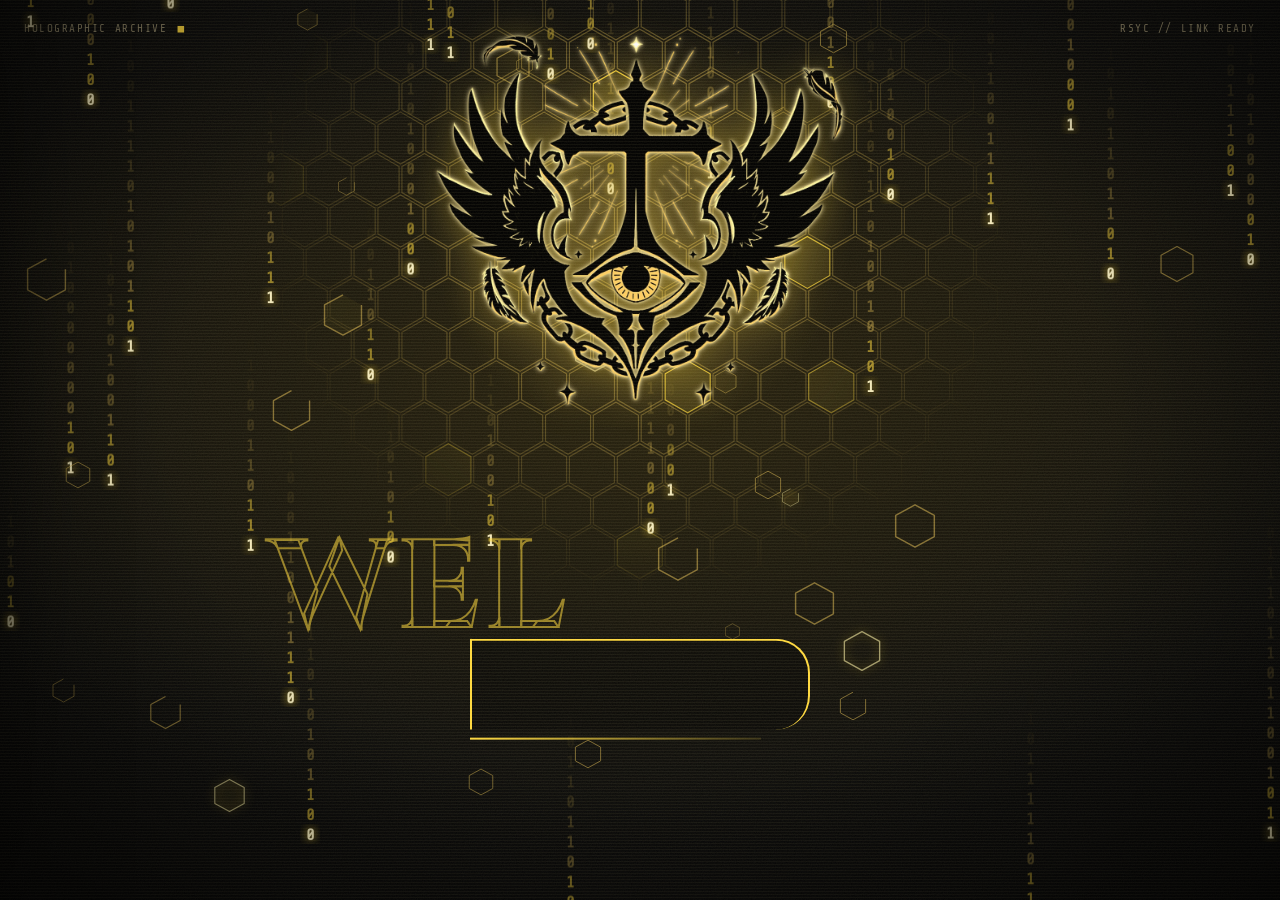
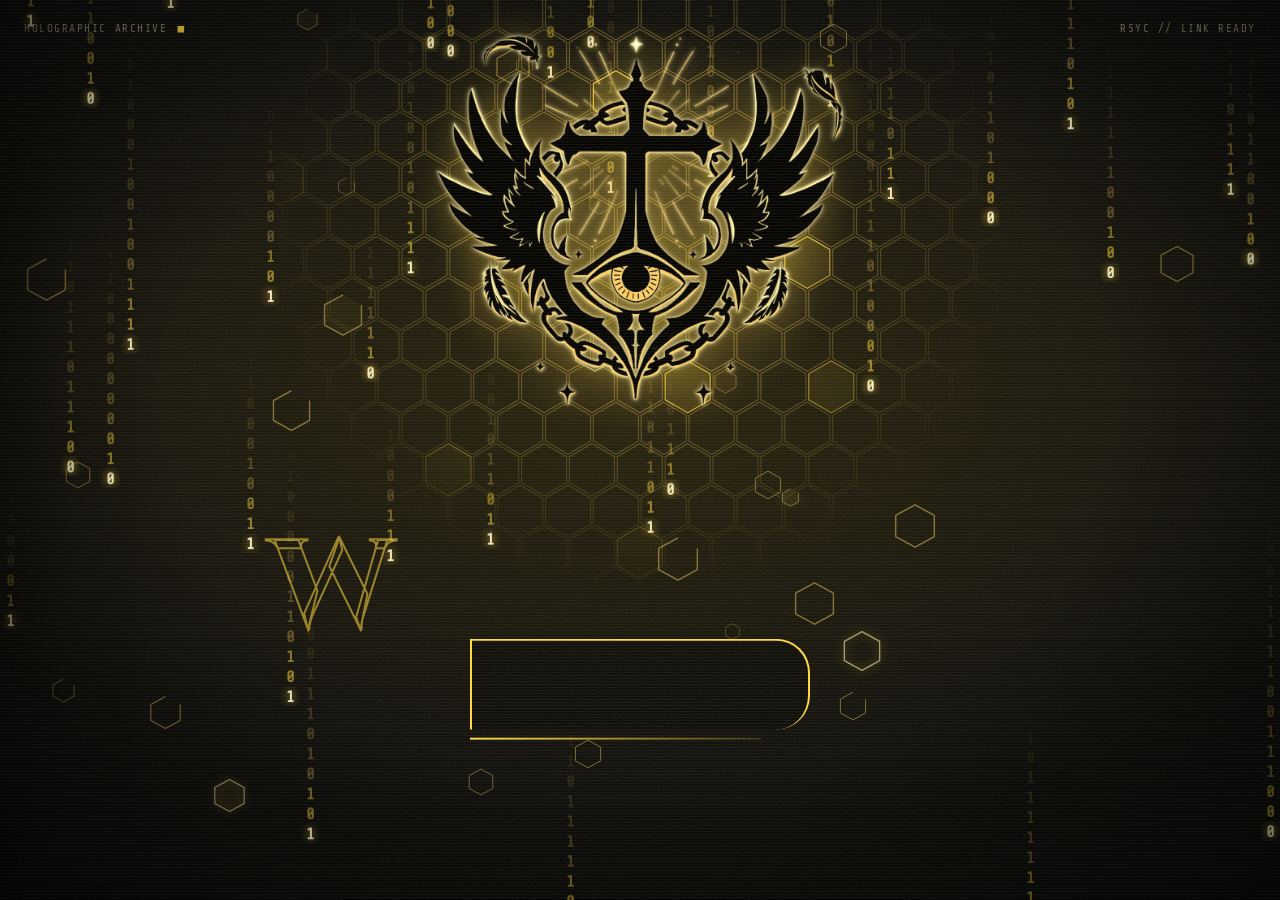
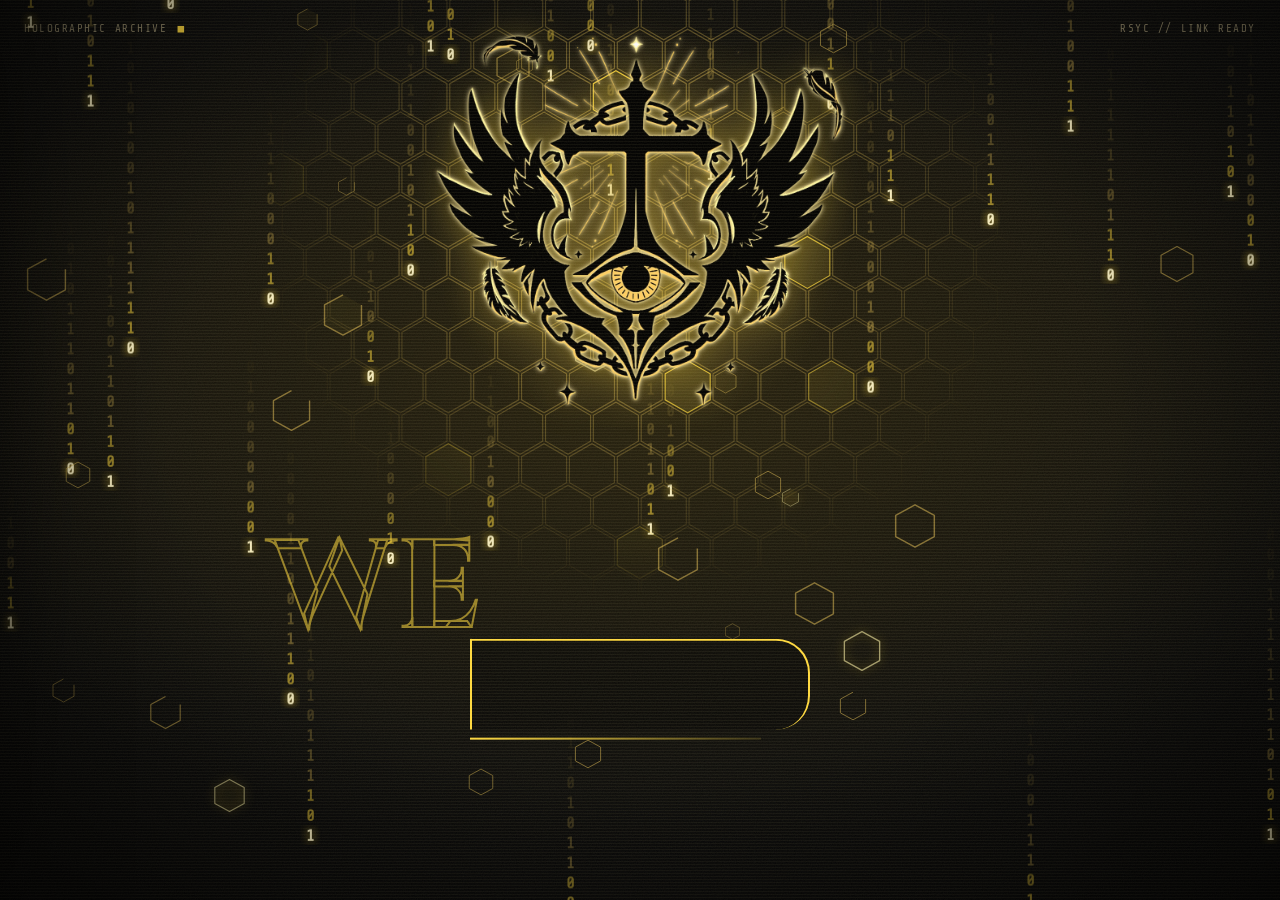
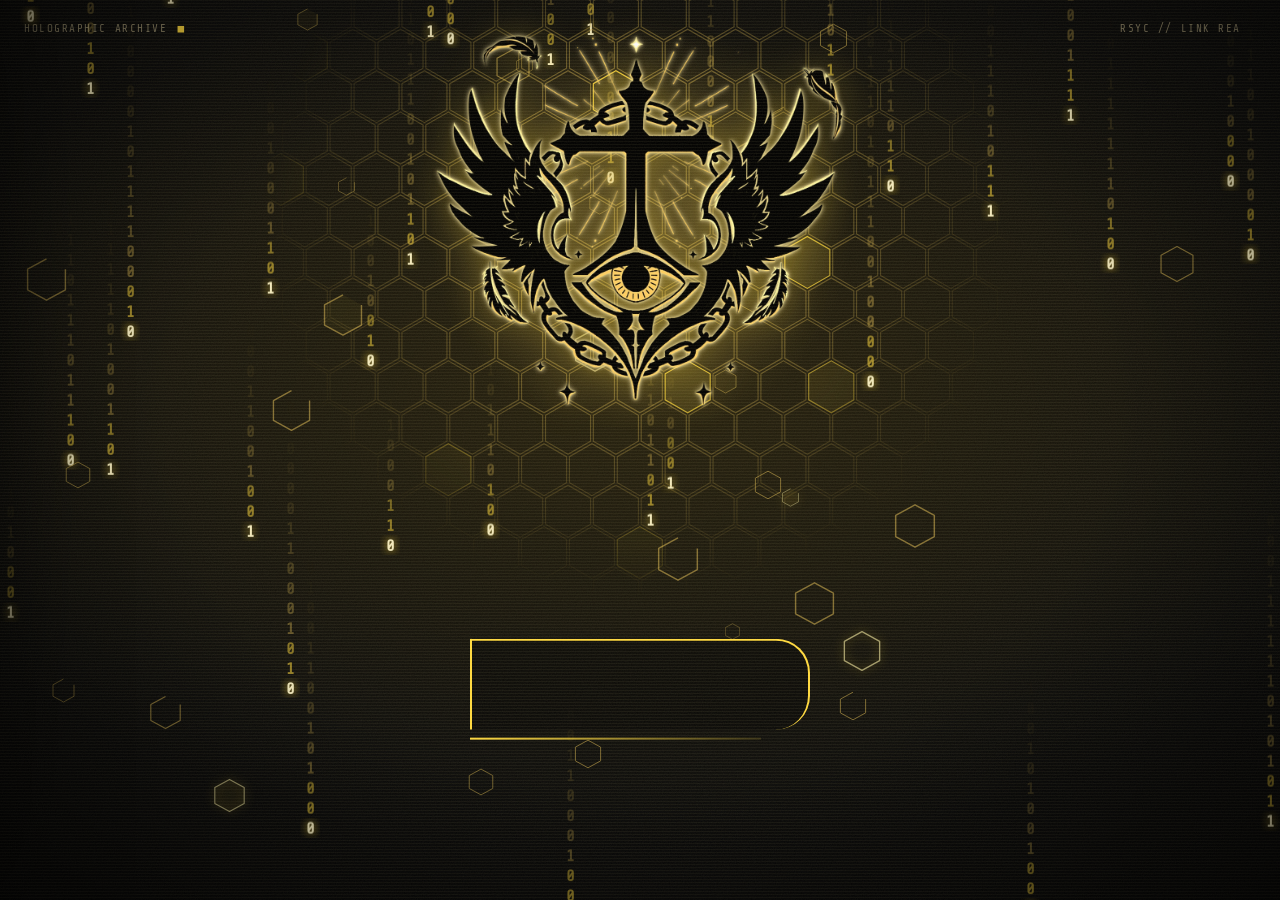
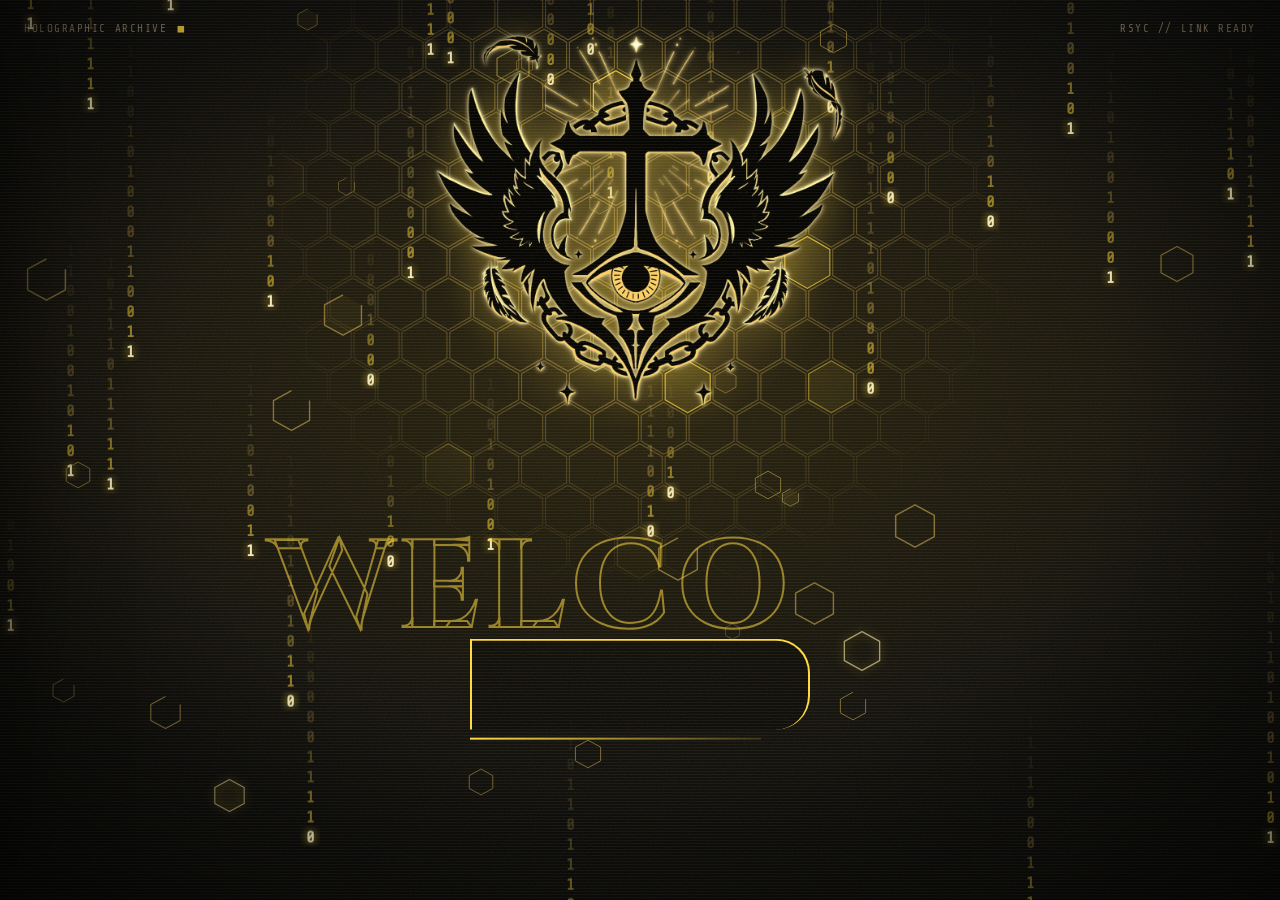
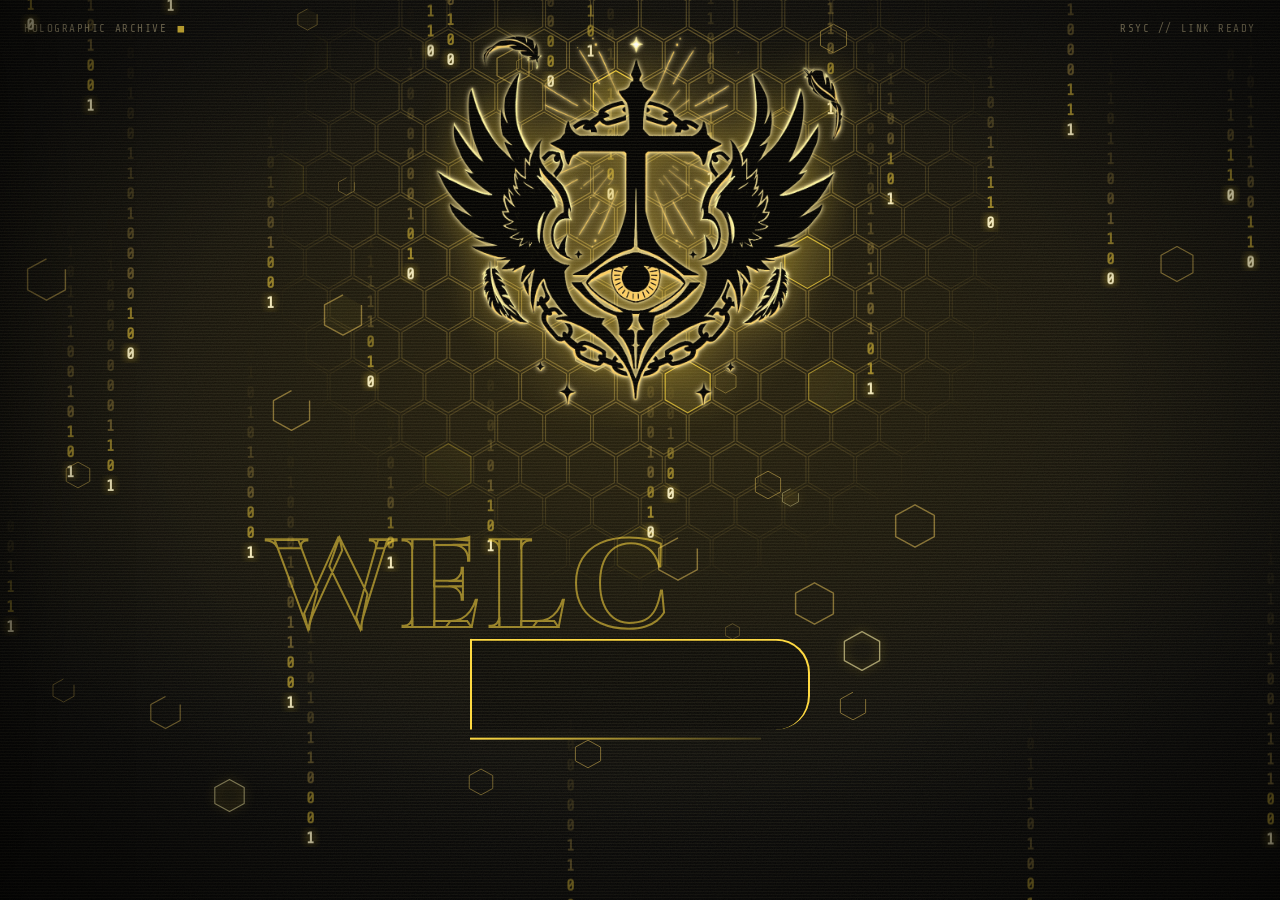
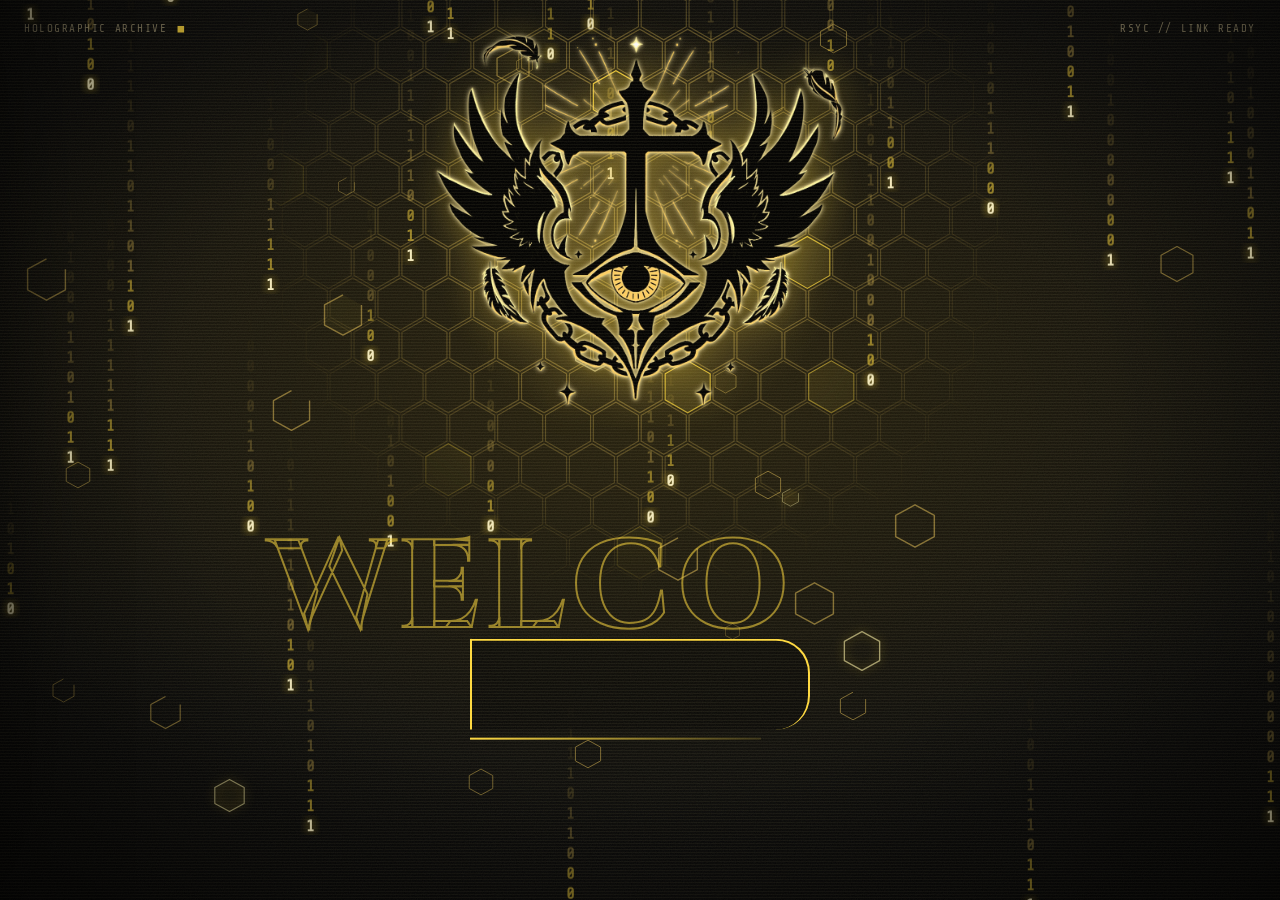
